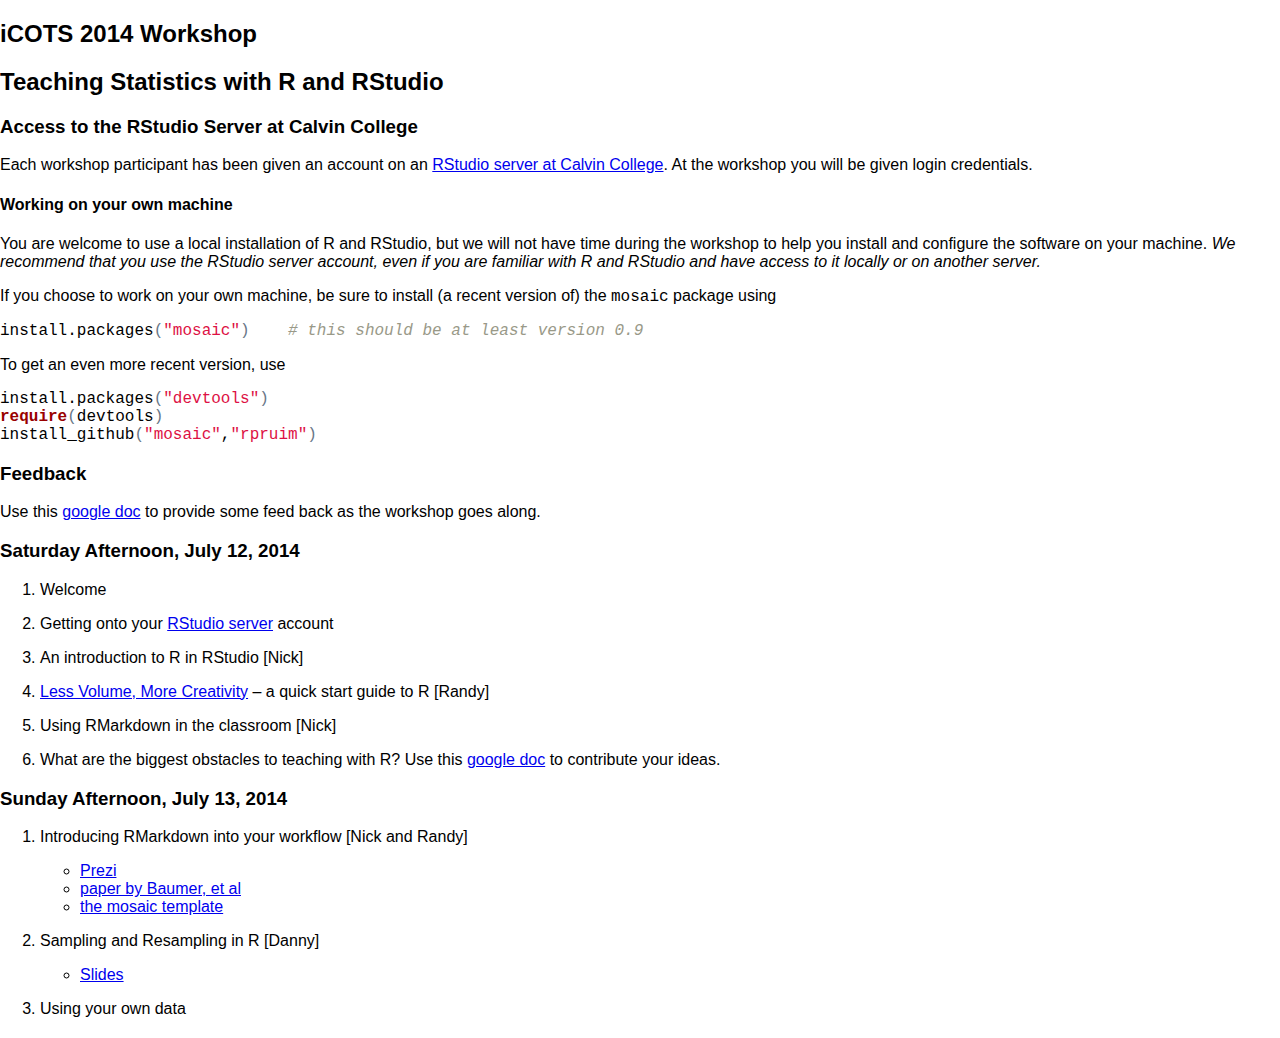
==== schedule.html @ 0aa5a0cc "spell file name correctly in link" ====
<!DOCTYPE html>
<html>
<head>
<meta http-equiv="Content-Type" content="text/html; charset=utf-8"/>

<title>iCOTS 2014 Workshop</title>

<!-- Styles for R syntax highlighter -->
<style type="text/css">
   pre .operator,
   pre .paren {
     color: rgb(104, 118, 135)
   }

   pre .literal {
     color: #990073
   }

   pre .number {
     color: #099;
   }

   pre .comment {
     color: #998;
     font-style: italic
   }

   pre .keyword {
     color: #900;
     font-weight: bold
   }

   pre .identifier {
     color: rgb(0, 0, 0);
   }

   pre .string {
     color: #d14;
   }
</style>

<!-- R syntax highlighter -->
<script type="text/javascript">
var hljs=new function(){function m(p){return p.replace(/&/gm,"&amp;").replace(/</gm,"&lt;")}function f(r,q,p){return RegExp(q,"m"+(r.cI?"i":"")+(p?"g":""))}function b(r){for(var p=0;p<r.childNodes.length;p++){var q=r.childNodes[p];if(q.nodeName=="CODE"){return q}if(!(q.nodeType==3&&q.nodeValue.match(/\s+/))){break}}}function h(t,s){var p="";for(var r=0;r<t.childNodes.length;r++){if(t.childNodes[r].nodeType==3){var q=t.childNodes[r].nodeValue;if(s){q=q.replace(/\n/g,"")}p+=q}else{if(t.childNodes[r].nodeName=="BR"){p+="\n"}else{p+=h(t.childNodes[r])}}}if(/MSIE [678]/.test(navigator.userAgent)){p=p.replace(/\r/g,"\n")}return p}function a(s){var r=s.className.split(/\s+/);r=r.concat(s.parentNode.className.split(/\s+/));for(var q=0;q<r.length;q++){var p=r[q].replace(/^language-/,"");if(e[p]){return p}}}function c(q){var p=[];(function(s,t){for(var r=0;r<s.childNodes.length;r++){if(s.childNodes[r].nodeType==3){t+=s.childNodes[r].nodeValue.length}else{if(s.childNodes[r].nodeName=="BR"){t+=1}else{if(s.childNodes[r].nodeType==1){p.push({event:"start",offset:t,node:s.childNodes[r]});t=arguments.callee(s.childNodes[r],t);p.push({event:"stop",offset:t,node:s.childNodes[r]})}}}}return t})(q,0);return p}function k(y,w,x){var q=0;var z="";var s=[];function u(){if(y.length&&w.length){if(y[0].offset!=w[0].offset){return(y[0].offset<w[0].offset)?y:w}else{return w[0].event=="start"?y:w}}else{return y.length?y:w}}function t(D){var A="<"+D.nodeName.toLowerCase();for(var B=0;B<D.attributes.length;B++){var C=D.attributes[B];A+=" "+C.nodeName.toLowerCase();if(C.value!==undefined&&C.value!==false&&C.value!==null){A+='="'+m(C.value)+'"'}}return A+">"}while(y.length||w.length){var v=u().splice(0,1)[0];z+=m(x.substr(q,v.offset-q));q=v.offset;if(v.event=="start"){z+=t(v.node);s.push(v.node)}else{if(v.event=="stop"){var p,r=s.length;do{r--;p=s[r];z+=("</"+p.nodeName.toLowerCase()+">")}while(p!=v.node);s.splice(r,1);while(r<s.length){z+=t(s[r]);r++}}}}return z+m(x.substr(q))}function j(){function q(x,y,v){if(x.compiled){return}var u;var s=[];if(x.k){x.lR=f(y,x.l||hljs.IR,true);for(var w in x.k){if(!x.k.hasOwnProperty(w)){continue}if(x.k[w] instanceof Object){u=x.k[w]}else{u=x.k;w="keyword"}for(var r in u){if(!u.hasOwnProperty(r)){continue}x.k[r]=[w,u[r]];s.push(r)}}}if(!v){if(x.bWK){x.b="\\b("+s.join("|")+")\\s"}x.bR=f(y,x.b?x.b:"\\B|\\b");if(!x.e&&!x.eW){x.e="\\B|\\b"}if(x.e){x.eR=f(y,x.e)}}if(x.i){x.iR=f(y,x.i)}if(x.r===undefined){x.r=1}if(!x.c){x.c=[]}x.compiled=true;for(var t=0;t<x.c.length;t++){if(x.c[t]=="self"){x.c[t]=x}q(x.c[t],y,false)}if(x.starts){q(x.starts,y,false)}}for(var p in e){if(!e.hasOwnProperty(p)){continue}q(e[p].dM,e[p],true)}}function d(B,C){if(!j.called){j();j.called=true}function q(r,M){for(var L=0;L<M.c.length;L++){if((M.c[L].bR.exec(r)||[null])[0]==r){return M.c[L]}}}function v(L,r){if(D[L].e&&D[L].eR.test(r)){return 1}if(D[L].eW){var M=v(L-1,r);return M?M+1:0}return 0}function w(r,L){return L.i&&L.iR.test(r)}function K(N,O){var M=[];for(var L=0;L<N.c.length;L++){M.push(N.c[L].b)}var r=D.length-1;do{if(D[r].e){M.push(D[r].e)}r--}while(D[r+1].eW);if(N.i){M.push(N.i)}return f(O,M.join("|"),true)}function p(M,L){var N=D[D.length-1];if(!N.t){N.t=K(N,E)}N.t.lastIndex=L;var r=N.t.exec(M);return r?[M.substr(L,r.index-L),r[0],false]:[M.substr(L),"",true]}function z(N,r){var L=E.cI?r[0].toLowerCase():r[0];var M=N.k[L];if(M&&M instanceof Array){return M}return false}function F(L,P){L=m(L);if(!P.k){return L}var r="";var O=0;P.lR.lastIndex=0;var M=P.lR.exec(L);while(M){r+=L.substr(O,M.index-O);var N=z(P,M);if(N){x+=N[1];r+='<span class="'+N[0]+'">'+M[0]+"</span>"}else{r+=M[0]}O=P.lR.lastIndex;M=P.lR.exec(L)}return r+L.substr(O,L.length-O)}function J(L,M){if(M.sL&&e[M.sL]){var r=d(M.sL,L);x+=r.keyword_count;return r.value}else{return F(L,M)}}function I(M,r){var L=M.cN?'<span class="'+M.cN+'">':"";if(M.rB){y+=L;M.buffer=""}else{if(M.eB){y+=m(r)+L;M.buffer=""}else{y+=L;M.buffer=r}}D.push(M);A+=M.r}function G(N,M,Q){var R=D[D.length-1];if(Q){y+=J(R.buffer+N,R);return false}var P=q(M,R);if(P){y+=J(R.buffer+N,R);I(P,M);return P.rB}var L=v(D.length-1,M);if(L){var O=R.cN?"</span>":"";if(R.rE){y+=J(R.buffer+N,R)+O}else{if(R.eE){y+=J(R.buffer+N,R)+O+m(M)}else{y+=J(R.buffer+N+M,R)+O}}while(L>1){O=D[D.length-2].cN?"</span>":"";y+=O;L--;D.length--}var r=D[D.length-1];D.length--;D[D.length-1].buffer="";if(r.starts){I(r.starts,"")}return R.rE}if(w(M,R)){throw"Illegal"}}var E=e[B];var D=[E.dM];var A=0;var x=0;var y="";try{var s,u=0;E.dM.buffer="";do{s=p(C,u);var t=G(s[0],s[1],s[2]);u+=s[0].length;if(!t){u+=s[1].length}}while(!s[2]);if(D.length>1){throw"Illegal"}return{r:A,keyword_count:x,value:y}}catch(H){if(H=="Illegal"){return{r:0,keyword_count:0,value:m(C)}}else{throw H}}}function g(t){var p={keyword_count:0,r:0,value:m(t)};var r=p;for(var q in e){if(!e.hasOwnProperty(q)){continue}var s=d(q,t);s.language=q;if(s.keyword_count+s.r>r.keyword_count+r.r){r=s}if(s.keyword_count+s.r>p.keyword_count+p.r){r=p;p=s}}if(r.language){p.second_best=r}return p}function i(r,q,p){if(q){r=r.replace(/^((<[^>]+>|\t)+)/gm,function(t,w,v,u){return w.replace(/\t/g,q)})}if(p){r=r.replace(/\n/g,"<br>")}return r}function n(t,w,r){var x=h(t,r);var v=a(t);var y,s;if(v){y=d(v,x)}else{return}var q=c(t);if(q.length){s=document.createElement("pre");s.innerHTML=y.value;y.value=k(q,c(s),x)}y.value=i(y.value,w,r);var u=t.className;if(!u.match("(\\s|^)(language-)?"+v+"(\\s|$)")){u=u?(u+" "+v):v}if(/MSIE [678]/.test(navigator.userAgent)&&t.tagName=="CODE"&&t.parentNode.tagName=="PRE"){s=t.parentNode;var p=document.createElement("div");p.innerHTML="<pre><code>"+y.value+"</code></pre>";t=p.firstChild.firstChild;p.firstChild.cN=s.cN;s.parentNode.replaceChild(p.firstChild,s)}else{t.innerHTML=y.value}t.className=u;t.result={language:v,kw:y.keyword_count,re:y.r};if(y.second_best){t.second_best={language:y.second_best.language,kw:y.second_best.keyword_count,re:y.second_best.r}}}function o(){if(o.called){return}o.called=true;var r=document.getElementsByTagName("pre");for(var p=0;p<r.length;p++){var q=b(r[p]);if(q){n(q,hljs.tabReplace)}}}function l(){if(window.addEventListener){window.addEventListener("DOMContentLoaded",o,false);window.addEventListener("load",o,false)}else{if(window.attachEvent){window.attachEvent("onload",o)}else{window.onload=o}}}var e={};this.LANGUAGES=e;this.highlight=d;this.highlightAuto=g;this.fixMarkup=i;this.highlightBlock=n;this.initHighlighting=o;this.initHighlightingOnLoad=l;this.IR="[a-zA-Z][a-zA-Z0-9_]*";this.UIR="[a-zA-Z_][a-zA-Z0-9_]*";this.NR="\\b\\d+(\\.\\d+)?";this.CNR="\\b(0[xX][a-fA-F0-9]+|(\\d+(\\.\\d*)?|\\.\\d+)([eE][-+]?\\d+)?)";this.BNR="\\b(0b[01]+)";this.RSR="!|!=|!==|%|%=|&|&&|&=|\\*|\\*=|\\+|\\+=|,|\\.|-|-=|/|/=|:|;|<|<<|<<=|<=|=|==|===|>|>=|>>|>>=|>>>|>>>=|\\?|\\[|\\{|\\(|\\^|\\^=|\\||\\|=|\\|\\||~";this.ER="(?![\\s\\S])";this.BE={b:"\\\\.",r:0};this.ASM={cN:"string",b:"'",e:"'",i:"\\n",c:[this.BE],r:0};this.QSM={cN:"string",b:'"',e:'"',i:"\\n",c:[this.BE],r:0};this.CLCM={cN:"comment",b:"//",e:"$"};this.CBLCLM={cN:"comment",b:"/\\*",e:"\\*/"};this.HCM={cN:"comment",b:"#",e:"$"};this.NM={cN:"number",b:this.NR,r:0};this.CNM={cN:"number",b:this.CNR,r:0};this.BNM={cN:"number",b:this.BNR,r:0};this.inherit=function(r,s){var p={};for(var q in r){p[q]=r[q]}if(s){for(var q in s){p[q]=s[q]}}return p}}();hljs.LANGUAGES.cpp=function(){var a={keyword:{"false":1,"int":1,"float":1,"while":1,"private":1,"char":1,"catch":1,"export":1,virtual:1,operator:2,sizeof:2,dynamic_cast:2,typedef:2,const_cast:2,"const":1,struct:1,"for":1,static_cast:2,union:1,namespace:1,unsigned:1,"long":1,"throw":1,"volatile":2,"static":1,"protected":1,bool:1,template:1,mutable:1,"if":1,"public":1,friend:2,"do":1,"return":1,"goto":1,auto:1,"void":2,"enum":1,"else":1,"break":1,"new":1,extern:1,using:1,"true":1,"class":1,asm:1,"case":1,typeid:1,"short":1,reinterpret_cast:2,"default":1,"double":1,register:1,explicit:1,signed:1,typename:1,"try":1,"this":1,"switch":1,"continue":1,wchar_t:1,inline:1,"delete":1,alignof:1,char16_t:1,char32_t:1,constexpr:1,decltype:1,noexcept:1,nullptr:1,static_assert:1,thread_local:1,restrict:1,_Bool:1,complex:1},built_in:{std:1,string:1,cin:1,cout:1,cerr:1,clog:1,stringstream:1,istringstream:1,ostringstream:1,auto_ptr:1,deque:1,list:1,queue:1,stack:1,vector:1,map:1,set:1,bitset:1,multiset:1,multimap:1,unordered_set:1,unordered_map:1,unordered_multiset:1,unordered_multimap:1,array:1,shared_ptr:1}};return{dM:{k:a,i:"</",c:[hljs.CLCM,hljs.CBLCLM,hljs.QSM,{cN:"string",b:"'\\\\?.",e:"'",i:"."},{cN:"number",b:"\\b(\\d+(\\.\\d*)?|\\.\\d+)(u|U|l|L|ul|UL|f|F)"},hljs.CNM,{cN:"preprocessor",b:"#",e:"$"},{cN:"stl_container",b:"\\b(deque|list|queue|stack|vector|map|set|bitset|multiset|multimap|unordered_map|unordered_set|unordered_multiset|unordered_multimap|array)\\s*<",e:">",k:a,r:10,c:["self"]}]}}}();hljs.LANGUAGES.r={dM:{c:[hljs.HCM,{cN:"number",b:"\\b0[xX][0-9a-fA-F]+[Li]?\\b",e:hljs.IMMEDIATE_RE,r:0},{cN:"number",b:"\\b\\d+(?:[eE][+\\-]?\\d*)?L\\b",e:hljs.IMMEDIATE_RE,r:0},{cN:"number",b:"\\b\\d+\\.(?!\\d)(?:i\\b)?",e:hljs.IMMEDIATE_RE,r:1},{cN:"number",b:"\\b\\d+(?:\\.\\d*)?(?:[eE][+\\-]?\\d*)?i?\\b",e:hljs.IMMEDIATE_RE,r:0},{cN:"number",b:"\\.\\d+(?:[eE][+\\-]?\\d*)?i?\\b",e:hljs.IMMEDIATE_RE,r:1},{cN:"keyword",b:"(?:tryCatch|library|setGeneric|setGroupGeneric)\\b",e:hljs.IMMEDIATE_RE,r:10},{cN:"keyword",b:"\\.\\.\\.",e:hljs.IMMEDIATE_RE,r:10},{cN:"keyword",b:"\\.\\.\\d+(?![\\w.])",e:hljs.IMMEDIATE_RE,r:10},{cN:"keyword",b:"\\b(?:function)",e:hljs.IMMEDIATE_RE,r:2},{cN:"keyword",b:"(?:if|in|break|next|repeat|else|for|return|switch|while|try|stop|warning|require|attach|detach|source|setMethod|setClass)\\b",e:hljs.IMMEDIATE_RE,r:1},{cN:"literal",b:"(?:NA|NA_integer_|NA_real_|NA_character_|NA_complex_)\\b",e:hljs.IMMEDIATE_RE,r:10},{cN:"literal",b:"(?:NULL|TRUE|FALSE|T|F|Inf|NaN)\\b",e:hljs.IMMEDIATE_RE,r:1},{cN:"identifier",b:"[a-zA-Z.][a-zA-Z0-9._]*\\b",e:hljs.IMMEDIATE_RE,r:0},{cN:"operator",b:"<\\-(?!\\s*\\d)",e:hljs.IMMEDIATE_RE,r:2},{cN:"operator",b:"\\->|<\\-",e:hljs.IMMEDIATE_RE,r:1},{cN:"operator",b:"%%|~",e:hljs.IMMEDIATE_RE},{cN:"operator",b:">=|<=|==|!=|\\|\\||&&|=|\\+|\\-|\\*|/|\\^|>|<|!|&|\\||\\$|:",e:hljs.IMMEDIATE_RE,r:0},{cN:"operator",b:"%",e:"%",i:"\\n",r:1},{cN:"identifier",b:"`",e:"`",r:0},{cN:"string",b:'"',e:'"',c:[hljs.BE],r:0},{cN:"string",b:"'",e:"'",c:[hljs.BE],r:0},{cN:"paren",b:"[[({\\])}]",e:hljs.IMMEDIATE_RE,r:0}]}};
hljs.initHighlightingOnLoad();
</script>

<!-- MathJax scripts -->
<script type="text/javascript" src="https://c328740.ssl.cf1.rackcdn.com/mathjax/latest/MathJax.js?config=TeX-AMS-MML_HTMLorMML">
</script>


<style type="text/css">
/* normalize.css 2012-02-07T12:37 UTC - http://github.com/necolas/normalize.css */
/* =============================================================================
   HTML5 display definitions
   ========================================================================== */
/*
 * Corrects block display not defined in IE6/7/8/9 & FF3
 */
article,
aside,
details,
figcaption,
figure,
footer,
header,
hgroup,
nav,
section,
summary {
  display: block;
}

/*
 * Corrects inline-block display not defined in IE6/7/8/9 & FF3
 */
audio,
canvas,
video {
  display: inline-block;
  *display: inline;
  *zoom: 1;
}

/*
 * Prevents modern browsers from displaying 'audio' without controls
 */
audio:not([controls]) {
  display: none;
}

/*
 * Addresses styling for 'hidden' attribute not present in IE7/8/9, FF3, S4
 * Known issue: no IE6 support
 */
[hidden] {
  display: none;
}

/* =============================================================================
   Base
   ========================================================================== */
/*
 * 1. Corrects text resizing oddly in IE6/7 when body font-size is set using em units
 *    http://clagnut.com/blog/348/#c790
 * 2. Prevents iOS text size adjust after orientation change, without disabling user zoom
 *    www.456bereastreet.com/archive/201012/controlling_text_size_in_safari_for_ios_without_disabling_user_zoom/
 */
html {
  font-size: 100%;
  /* 1 */
  -webkit-text-size-adjust: 100%;
  /* 2 */
  -ms-text-size-adjust: 100%;
  /* 2 */
}

/*
 * Addresses font-family inconsistency between 'textarea' and other form elements.
 */
html,
button,
input,
select,
textarea {
  font-family: sans-serif;
}

/*
 * Addresses margins handled incorrectly in IE6/7
 */
body {
  margin: 0;
}

/* =============================================================================
   Links
   ========================================================================== */
/*
 * Addresses outline displayed oddly in Chrome
 */
a:focus {
  outline: thin dotted;
}

/*
 * Improves readability when focused and also mouse hovered in all browsers
 * people.opera.com/patrickl/experiments/keyboard/test
 */
a:hover,
a:active {
  outline: 0;
}

/* =============================================================================
   Typography
   ========================================================================== */
/*
 * Addresses font sizes and margins set differently in IE6/7
 * Addresses font sizes within 'section' and 'article' in FF4+, Chrome, S5
 */
h1 {
  font-size: 2em;
  margin: 0.67em 0;
}

h2 {
  font-size: 1.5em;
  margin: 0.83em 0;
}

h3 {
  font-size: 1.17em;
  margin: 1em 0;
}

h4 {
  font-size: 1em;
  margin: 1.33em 0;
}

h5 {
  font-size: 0.83em;
  margin: 1.67em 0;
}

h6 {
  font-size: 0.75em;
  margin: 2.33em 0;
}

/*
 * Addresses styling not present in IE7/8/9, S5, Chrome
 */
abbr[title] {
  border-bottom: 1px dotted;
}

/*
 * Addresses style set to 'bolder' in FF3+, S4/5, Chrome
*/
b,
strong {
  font-weight: bold;
}

blockquote {
  margin: 1em 40px;
}

/*
 * Addresses styling not present in S5, Chrome
 */
dfn {
  font-style: italic;
}

/*
 * Addresses styling not present in IE6/7/8/9
 */
mark {
  background: #ff0;
  color: #000;
}

/*
 * Addresses margins set differently in IE6/7
 */
p,
pre {
  margin: 1em 0;
}

/*
 * Corrects font family set oddly in IE6, S4/5, Chrome
 * en.wikipedia.org/wiki/User:Davidgothberg/Test59
 */
pre,
code,
kbd,
samp {
  font-family: monospace, serif;
  _font-family: 'courier new', monospace;
  font-size: 1em;
}

/*
 * 1. Addresses CSS quotes not supported in IE6/7
 * 2. Addresses quote property not supported in S4
 */
/* 1 */
q {
  quotes: none;
}

/* 2 */
q:before,
q:after {
  content: '';
  content: none;
}

small {
  font-size: 75%;
}

/*
 * Prevents sub and sup affecting line-height in all browsers
 * gist.github.com/413930
 */
sub,
sup {
  font-size: 75%;
  line-height: 0;
  position: relative;
  vertical-align: baseline;
}

sup {
  top: -0.5em;
}

sub {
  bottom: -0.25em;
}

/* =============================================================================
   Lists
   ========================================================================== */
/*
 * Addresses margins set differently in IE6/7
 */
dl,
menu,
ol,
ul {
  margin: 1em 0;
}

dd {
  margin: 0 0 0 40px;
}

/*
 * Addresses paddings set differently in IE6/7
 */
menu,
ol,
ul {
  padding: 0 0 0 40px;
}

/*
 * Corrects list images handled incorrectly in IE7
 */
nav ul,
nav ol {
  list-style: none;
  list-style-image: none;
}

/* =============================================================================
   Embedded content
   ========================================================================== */
/*
 * 1. Removes border when inside 'a' element in IE6/7/8/9, FF3
 * 2. Improves image quality when scaled in IE7
 *    code.flickr.com/blog/2008/11/12/on-ui-quality-the-little-things-client-side-image-resizing/
 */
img {
  border: 0;
  /* 1 */
  -ms-interpolation-mode: bicubic;
  /* 2 */
}

/*
 * Corrects overflow displayed oddly in IE9
 */
svg:not(:root) {
  overflow: hidden;
}

/* =============================================================================
   Figures
   ========================================================================== */
/*
 * Addresses margin not present in IE6/7/8/9, S5, O11
 */
figure {
  margin: 0;
}

/* =============================================================================
   Forms
   ========================================================================== */
/*
 * Corrects margin displayed oddly in IE6/7
 */
form {
  margin: 0;
}

/*
 * Define consistent border, margin, and padding
 */
fieldset {
  border: 1px solid #c0c0c0;
  margin: 0 2px;
  padding: 0.35em 0.625em 0.75em;
}

/*
 * 1. Corrects color not being inherited in IE6/7/8/9
 * 2. Corrects text not wrapping in FF3 
 * 3. Corrects alignment displayed oddly in IE6/7
 */
legend {
  border: 0;
  /* 1 */
  padding: 0;
  white-space: normal;
  /* 2 */
  *margin-left: -7px;
  /* 3 */
}

/*
 * 1. Corrects font size not being inherited in all browsers
 * 2. Addresses margins set differently in IE6/7, FF3+, S5, Chrome
 * 3. Improves appearance and consistency in all browsers
 */
button,
input,
select,
textarea {
  font-size: 100%;
  /* 1 */
  margin: 0;
  /* 2 */
  vertical-align: baseline;
  /* 3 */
  *vertical-align: middle;
  /* 3 */
}

/*
 * Addresses FF3/4 setting line-height on 'input' using !important in the UA stylesheet
 */
button,
input {
  line-height: normal;
  /* 1 */
}

/*
 * 1. Improves usability and consistency of cursor style between image-type 'input' and others
 * 2. Corrects inability to style clickable 'input' types in iOS
 * 3. Removes inner spacing in IE7 without affecting normal text inputs
 *    Known issue: inner spacing remains in IE6
 */
button,
input[type="button"],
input[type="reset"],
input[type="submit"] {
  cursor: pointer;
  /* 1 */
  -webkit-appearance: button;
  /* 2 */
  *overflow: visible;
  /* 3 */
}

/*
 * Re-set default cursor for disabled elements
 */
button[disabled],
input[disabled] {
  cursor: default;
}

/*
 * 1. Addresses box sizing set to content-box in IE8/9
 * 2. Removes excess padding in IE8/9
 * 3. Removes excess padding in IE7
      Known issue: excess padding remains in IE6
 */
input[type="checkbox"],
input[type="radio"] {
  box-sizing: border-box;
  /* 1 */
  padding: 0;
  /* 2 */
  *height: 13px;
  /* 3 */
  *width: 13px;
  /* 3 */
}

/*
 * 1. Addresses appearance set to searchfield in S5, Chrome
 * 2. Addresses box-sizing set to border-box in S5, Chrome (include -moz to future-proof)
 */
input[type="search"] {
  -webkit-appearance: textfield;
  /* 1 */
  -moz-box-sizing: content-box;
  -webkit-box-sizing: content-box;
  /* 2 */
  box-sizing: content-box;
}

/*
 * Removes inner padding and search cancel button in S5, Chrome on OS X
 */
input[type="search"]::-webkit-search-decoration,
input[type="search"]::-webkit-search-cancel-button {
  -webkit-appearance: none;
}

/*
 * Removes inner padding and border in FF3+
 * www.sitepen.com/blog/2008/05/14/the-devils-in-the-details-fixing-dojos-toolbar-buttons/
 */
button::-moz-focus-inner,
input::-moz-focus-inner {
  border: 0;
  padding: 0;
}

/*
 * 1. Removes default vertical scrollbar in IE6/7/8/9
 * 2. Improves readability and alignment in all browsers
 */
textarea {
  overflow: auto;
  /* 1 */
  vertical-align: top;
  /* 2 */
}

/* =============================================================================
   Tables
   ========================================================================== */
/*
 * Remove most spacing between table cells
 */
table {
  border-collapse: collapse;
  border-spacing: 0;
}
</style>



</head>

<body>
<h2>iCOTS 2014 Workshop</h2>

<h2>Teaching Statistics with R and RStudio</h2>

<h3>Access to the RStudio Server at Calvin College</h3>

<p>Each workshop participant has been given an account on an <a href="http://acc.calvin.edu:8787">RStudio server at Calvin College</a>.  At the workshop you will be given login credentials.</p>

<h4>Working on your own machine</h4>

<p>You are welcome to use a local installation of R and RStudio, but we will not have time during the workshop to help you install and configure the software on your machine. <em>We recommend that you use the RStudio server account,  even if you are familiar with R and RStudio and have access to it locally or on another server.</em></p>

<p>If you choose to work on your own machine, be sure to install (a recent version of) the <code>mosaic</code> package using</p>

<pre><code class="r">install.packages(&quot;mosaic&quot;)    # this should be at least version 0.9
</code></pre>

<p>To get an even more recent version, use</p>

<pre><code class="r">install.packages(&quot;devtools&quot;)
require(devtools)
install_github(&quot;mosaic&quot;,&quot;rpruim&quot;)
</code></pre>

<h3>Feedback</h3>

<p>Use this  <a href="https://docs.google.com/document/d/1Q5a2lk9wNgUex5H60RXFgg4GjdQ9KGuJfpmnqPZHeXg/edit?usp=sharing">google doc</a> to provide some feed back as the workshop goes along.</p>

<h3>Saturday Afternoon, July 12, 2014</h3>

<ol>
<li><p>Welcome</p></li>
<li><p>Getting onto your <a href="http://acc.calvin.edu:8787">RStudio server</a> account</p></li>
<li><p>An introduction to R in RStudio [Nick]</p></li>
<li><p><a href="Slides/LessVolume.html">Less Volume, More Creativity</a> &ndash; a quick start guide
to R [Randy]</p></li>
<li><p>Using RMarkdown in the classroom [Nick]</p></li>
<li><p>What are the biggest obstacles to teaching with R?   Use this <a href="https://docs.google.com/document/d/1Q5a2lk9wNgUex5H60RXFgg4GjdQ9KGuJfpmnqPZHeXg/edit?usp=sharing">google doc</a> to contribute your ideas.</p></li>
</ol>

<h3>Sunday Afternoon, July 13, 2014</h3>

<ol>
<li><p>Introducing RMarkdown into your workflow [Nick and Randy]</p>

<ul>
<li><a href="http://prezi.com/e7wtfnacj9ub/">Prezi</a></li>
<li><a href="http://escholarship.org/uc/item/90b2f5xh">paper by Baumer, et al</a></li>
<li><a href="Resources/MarkdownTemplate.Rmd">the mosaic template</a></li>
</ul></li>
<li><p>Sampling and Resampling in R [Danny]</p>

<ul>
<li><a href="Slides/SamplingResampling.html">Slides</a></li>
</ul></li>
<li><p>Using your own data </p></li>
</ol>

</body>

</html>
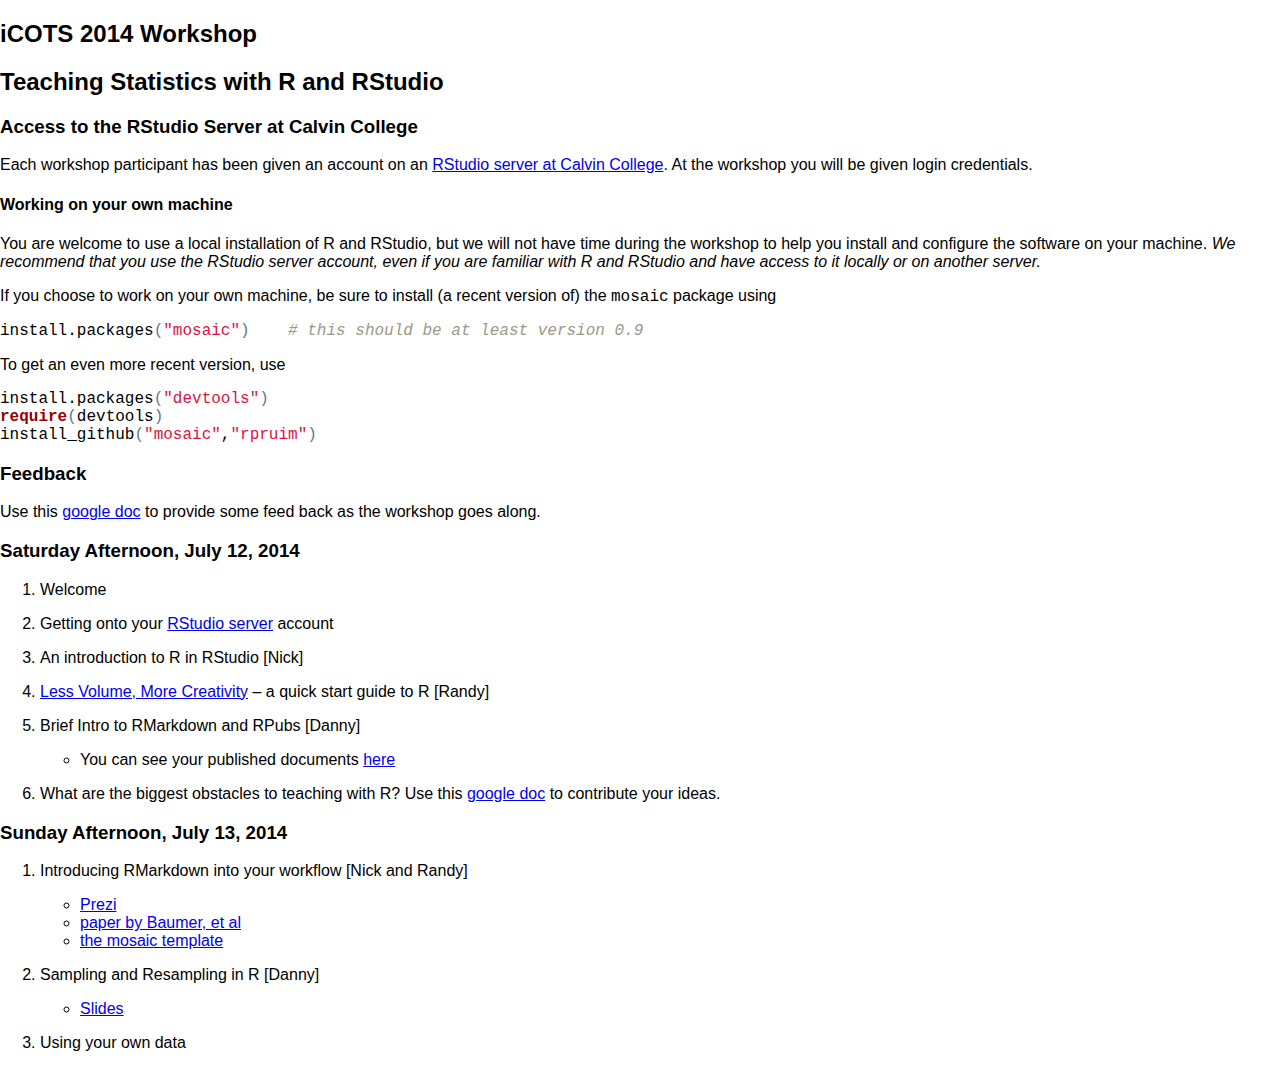
==== commit f0f729e9: "add link to RPubs" ====
--- a/schedule.html
+++ b/schedule.html
@@ -553,7 +553,11 @@
 <li><p>An introduction to R in RStudio [Nick]</p></li>
 <li><p><a href="Slides/LessVolume.html">Less Volume, More Creativity</a> &ndash; a quick start guide
 to R [Randy]</p></li>
-<li><p>Using RMarkdown in the classroom [Nick]</p></li>
+<li><p>Brief Intro to RMarkdown and RPubs [Danny]</p>
+
+<ul>
+<li>You can see your published documents <a href="https://rpubs.com/ICOTS-MOSAIC">here</a></li>
+</ul></li>
 <li><p>What are the biggest obstacles to teaching with R?   Use this <a href="https://docs.google.com/document/d/1Q5a2lk9wNgUex5H60RXFgg4GjdQ9KGuJfpmnqPZHeXg/edit?usp=sharing">google doc</a> to contribute your ideas.</p></li>
 </ol>
 
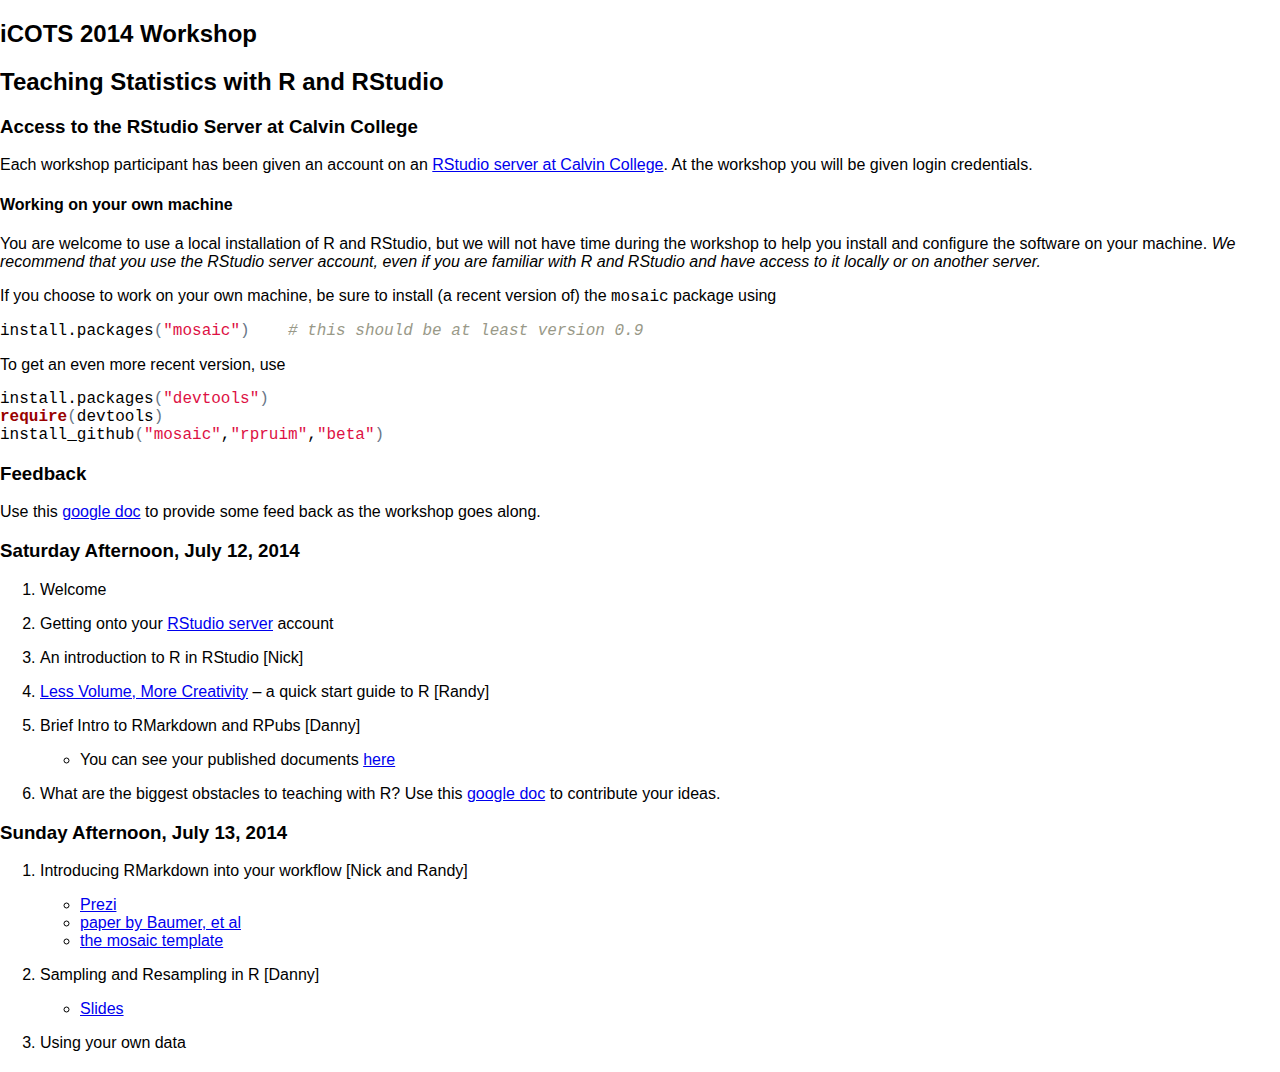
==== commit da660a20: "add beta to github install instruction" ====
--- a/schedule.html
+++ b/schedule.html
@@ -538,7 +538,7 @@
 
 <pre><code class="r">install.packages(&quot;devtools&quot;)
 require(devtools)
-install_github(&quot;mosaic&quot;,&quot;rpruim&quot;)
+install_github(&quot;mosaic&quot;,&quot;rpruim&quot;,&quot;beta&quot;)
 </code></pre>
 
 <h3>Feedback</h3>
@@ -569,7 +569,7 @@
 <ul>
 <li><a href="http://prezi.com/e7wtfnacj9ub/">Prezi</a></li>
 <li><a href="http://escholarship.org/uc/item/90b2f5xh">paper by Baumer, et al</a></li>
-<li><a href="Resources/MarkdownTemplate.Rmd">the mosaic template</a></li>
+<li><a href="Resources/MarkdownTemplate-Rmd.html">the mosaic template</a></li>
 </ul></li>
 <li><p>Sampling and Resampling in R [Danny]</p>
 
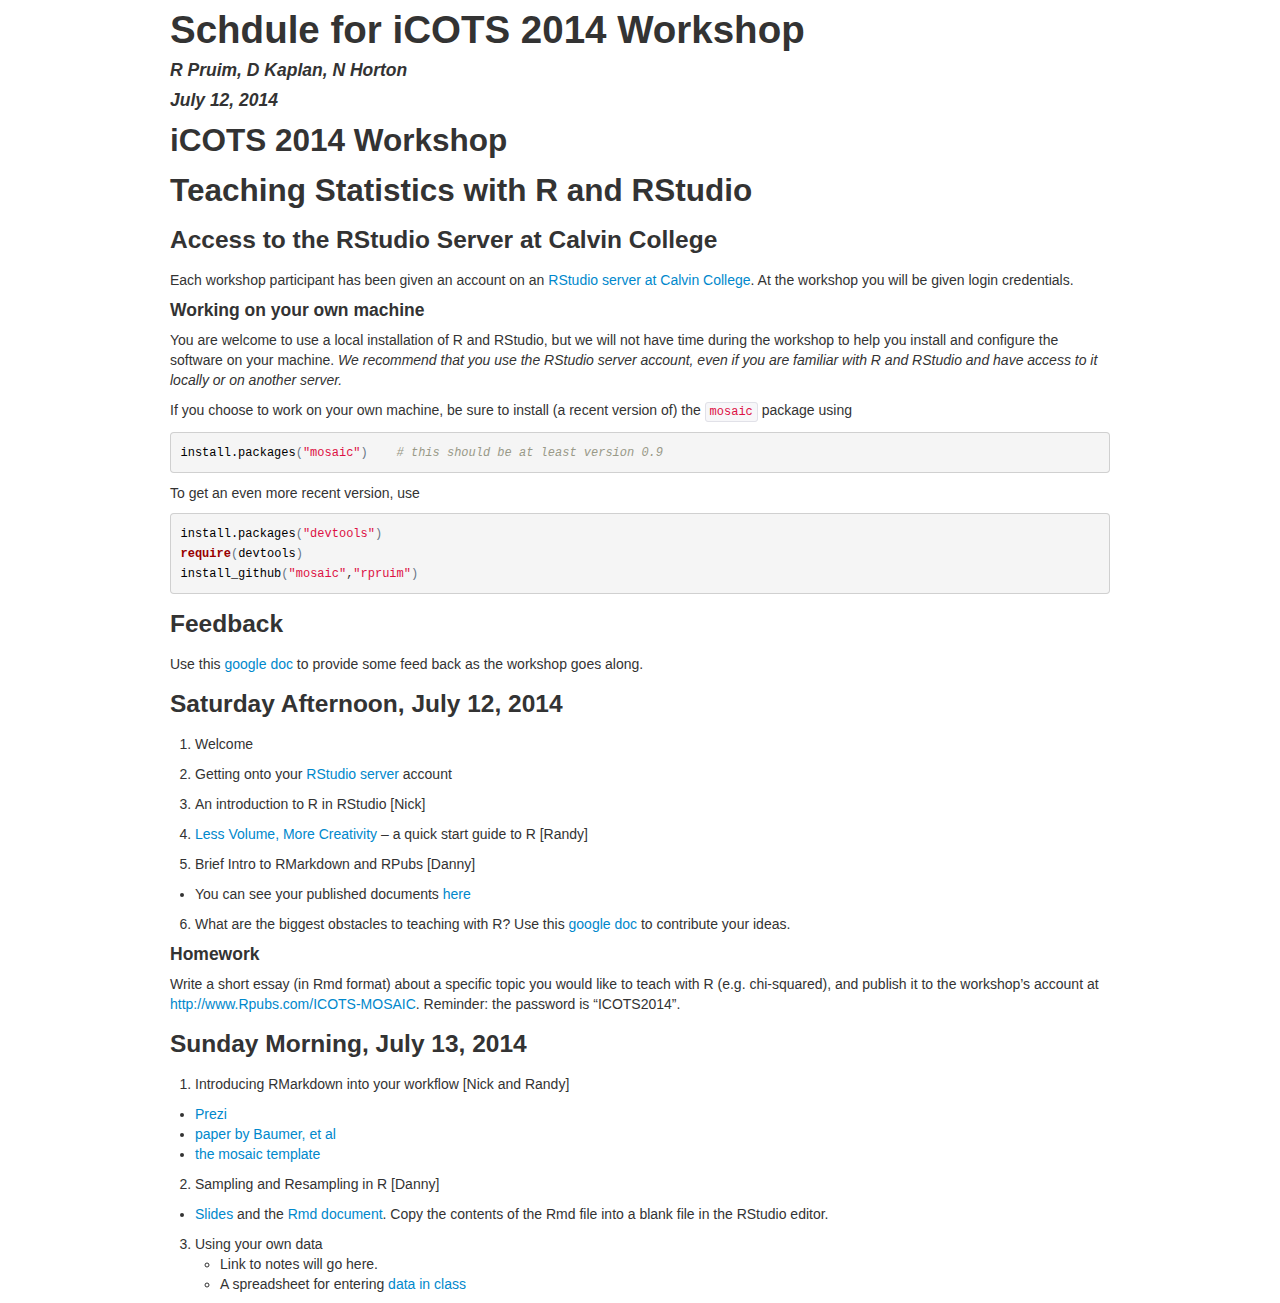
==== commit 12309ac0: "Links added to schedule" ====
--- a/schedule.html
+++ b/schedule.html
@@ -1,584 +1,155 @@
 <!DOCTYPE html>
-<html>
+
+<html xmlns="http://www.w3.org/1999/xhtml">
+
 <head>
-<meta http-equiv="Content-Type" content="text/html; charset=utf-8"/>
 
-<title>iCOTS 2014 Workshop</title>
+<meta charset="utf-8">
+<meta http-equiv="Content-Type" content="text/html; charset=utf-8" />
+<meta http-equiv="Content-Style-Type" content="text/css" />
+<meta name="generator" content="pandoc" />
 
-<!-- Styles for R syntax highlighter -->
+<meta name="author" content="R Pruim, D Kaplan, N Horton" />
+
+<meta name="date" content="2014-07-12" />
+
+<title>Schdule for iCOTS 2014 Workshop</title>
+
+<script src="data:application/x-javascript,%2F%2A%21%20jQuery%20v1%2E11%2E0%20%7C%20%28c%29%202005%2C%202014%20jQuery%20Foundation%2C%20Inc%2E%20%7C%20jquery%2Eorg%2Flicense%20%2A%2F%0A%21function%28a%2Cb%29%7B%22object%22%3D%3Dtypeof%20module%26%26%22object%22%3D%3Dtypeof%20module%2Eexports%3Fmodule%2Eexports%3Da%2Edocument%3Fb%28a%2C%210%29%3Afunction%28a%29%7Bif%28%21a%2Edocument%29throw%20new%20Error%28%22jQuery%20requires%20a%20window%20with%20a%20document%22%29%3Breturn%20b%28a%29%7D%3Ab%28a%29%7D%28%22undefined%22%21%3Dtypeof%20window%3Fwindow%3Athis%2Cfunction%28a%2Cb%29%7Bvar%20c%3D%5B%5D%2Cd%3Dc%2Eslice%2Ce%3Dc%2Econcat%2Cf%3Dc%2Epush%2Cg%3Dc%2EindexOf%2Ch%3D%7B%7D%2Ci%3Dh%2EtoString%2Cj%3Dh%2EhasOwnProperty%2Ck%3D%22%22%2Etrim%2Cl%3D%7B%7D%2Cm%3D%221%2E11%2E0%22%2Cn%3Dfunction%28a%2Cb%29%7Breturn%20new%20n%2Efn%2Einit%28a%2Cb%29%7D%2Co%3D%2F%5E%5B%5Cs%5CuFEFF%5CxA0%5D%2B%7C%5B%5Cs%5CuFEFF%5CxA0%5D%2B%24%2Fg%2Cp%3D%2F%5E%2Dms%2D%2F%2Cq%3D%2F%2D%28%5B%5Cda%2Dz%5D%29%2Fgi%2Cr%3Dfunction%28a%2Cb%29%7Breturn%20b%2EtoUpperCase%28%29%7D%3Bn%2Efn%3Dn%2Eprototype%3D%7Bjquery%3Am%2Cconstructor%3An%2Cselector%3A%22%22%2Clength%3A0%2CtoArray%3Afunction%28%29%7Breturn%20d%2Ecall%28this%29%7D%2Cget%3Afunction%28a%29%7Breturn%20null%21%3Da%3F0%3Ea%3Fthis%5Ba%2Bthis%2Elength%5D%3Athis%5Ba%5D%3Ad%2Ecall%28this%29%7D%2CpushStack%3Afunction%28a%29%7Bvar%20b%3Dn%2Emerge%28this%2Econstructor%28%29%2Ca%29%3Breturn%20b%2EprevObject%3Dthis%2Cb%2Econtext%3Dthis%2Econtext%2Cb%7D%2Ceach%3Afunction%28a%2Cb%29%7Breturn%20n%2Eeach%28this%2Ca%2Cb%29%7D%2Cmap%3Afunction%28a%29%7Breturn%20this%2EpushStack%28n%2Emap%28this%2Cfunction%28b%2Cc%29%7Breturn%20a%2Ecall%28b%2Cc%2Cb%29%7D%29%29%7D%2Cslice%3Afunction%28%29%7Breturn%20this%2EpushStack%28d%2Eapply%28this%2Carguments%29%29%7D%2Cfirst%3Afunction%28%29%7Breturn%20this%2Eeq%280%29%7D%2Clast%3Afunction%28%29%7Breturn%20this%2Eeq%28%2D1%29%7D%2Ceq%3Afunction%28a%29%7Bvar%20b%3Dthis%2Elength%2Cc%3D%2Ba%2B%280%3Ea%3Fb%3A0%29%3Breturn%20this%2EpushStack%28c%3E%3D0%26%26b%3Ec%3F%5Bthis%5Bc%5D%5D%3A%5B%5D%29%7D%2Cend%3Afunction%28%29%7Breturn%20this%2EprevObject%7C%7Cthis%2Econstructor%28null%29%7D%2Cpush%3Af%2Csort%3Ac%2Esort%2Csplice%3Ac%2Esplice%7D%2Cn%2Eextend%3Dn%2Efn%2Eextend%3Dfunction%28%29%7Bvar%20a%2Cb%2Cc%2Cd%2Ce%2Cf%2Cg%3Darguments%5B0%5D%7C%7C%7B%7D%2Ch%3D1%2Ci%3Darguments%2Elength%2Cj%3D%211%3Bfor%28%22boolean%22%3D%3Dtypeof%20g%26%26%28j%3Dg%2Cg%3Darguments%5Bh%5D%7C%7C%7B%7D%2Ch%2B%2B%29%2C%22object%22%3D%3Dtypeof%20g%7C%7Cn%2EisFunction%28g%29%7C%7C%28g%3D%7B%7D%29%2Ch%3D%3D%3Di%26%26%28g%3Dthis%2Ch%2D%2D%29%3Bi%3Eh%3Bh%2B%2B%29if%28null%21%3D%28e%3Darguments%5Bh%5D%29%29for%28d%20in%20e%29a%3Dg%5Bd%5D%2Cc%3De%5Bd%5D%2Cg%21%3D%3Dc%26%26%28j%26%26c%26%26%28n%2EisPlainObject%28c%29%7C%7C%28b%3Dn%2EisArray%28c%29%29%29%3F%28b%3F%28b%3D%211%2Cf%3Da%26%26n%2EisArray%28a%29%3Fa%3A%5B%5D%29%3Af%3Da%26%26n%2EisPlainObject%28a%29%3Fa%3A%7B%7D%2Cg%5Bd%5D%3Dn%2Eextend%28j%2Cf%2Cc%29%29%3Avoid%200%21%3D%3Dc%26%26%28g%5Bd%5D%3Dc%29%29%3Breturn%20g%7D%2Cn%2Eextend%28%7Bexpando%3A%22jQuery%22%2B%28m%2BMath%2Erandom%28%29%29%2Ereplace%28%2F%5CD%2Fg%2C%22%22%29%2CisReady%3A%210%2Cerror%3Afunction%28a%29%7Bthrow%20new%20Error%28a%29%7D%2Cnoop%3Afunction%28%29%7B%7D%2CisFunction%3Afunction%28a%29%7Breturn%22function%22%3D%3D%3Dn%2Etype%28a%29%7D%2CisArray%3AArray%2EisArray%7C%7Cfunction%28a%29%7Breturn%22array%22%3D%3D%3Dn%2Etype%28a%29%7D%2CisWindow%3Afunction%28a%29%7Breturn%20null%21%3Da%26%26a%3D%3Da%2Ewindow%7D%2CisNumeric%3Afunction%28a%29%7Breturn%20a%2DparseFloat%28a%29%3E%3D0%7D%2CisEmptyObject%3Afunction%28a%29%7Bvar%20b%3Bfor%28b%20in%20a%29return%211%3Breturn%210%7D%2CisPlainObject%3Afunction%28a%29%7Bvar%20b%3Bif%28%21a%7C%7C%22object%22%21%3D%3Dn%2Etype%28a%29%7C%7Ca%2EnodeType%7C%7Cn%2EisWindow%28a%29%29return%211%3Btry%7Bif%28a%2Econstructor%26%26%21j%2Ecall%28a%2C%22constructor%22%29%26%26%21j%2Ecall%28a%2Econstructor%2Eprototype%2C%22isPrototypeOf%22%29%29return%211%7Dcatch%28c%29%7Breturn%211%7Dif%28l%2EownLast%29for%28b%20in%20a%29return%20j%2Ecall%28a%2Cb%29%3Bfor%28b%20in%20a%29%3Breturn%20void%200%3D%3D%3Db%7C%7Cj%2Ecall%28a%2Cb%29%7D%2Ctype%3Afunction%28a%29%7Breturn%20null%3D%3Da%3Fa%2B%22%22%3A%22object%22%3D%3Dtypeof%20a%7C%7C%22function%22%3D%3Dtypeof%20a%3Fh%5Bi%2Ecall%28a%29%5D%7C%7C%22object%22%3Atypeof%20a%7D%2CglobalEval%3Afunction%28b%29%7Bb%26%26n%2Etrim%28b%29%26%26%28a%2EexecScript%7C%7Cfunction%28b%29%7Ba%2Eeval%2Ecall%28a%2Cb%29%7D%29%28b%29%7D%2CcamelCase%3Afunction%28a%29%7Breturn%20a%2Ereplace%28p%2C%22ms%2D%22%29%2Ereplace%28q%2Cr%29%7D%2CnodeName%3Afunction%28a%2Cb%29%7Breturn%20a%2EnodeName%26%26a%2EnodeName%2EtoLowerCase%28%29%3D%3D%3Db%2EtoLowerCase%28%29%7D%2Ceach%3Afunction%28a%2Cb%2Cc%29%7Bvar%20d%2Ce%3D0%2Cf%3Da%2Elength%2Cg%3Ds%28a%29%3Bif%28c%29%7Bif%28g%29%7Bfor%28%3Bf%3Ee%3Be%2B%2B%29if%28d%3Db%2Eapply%28a%5Be%5D%2Cc%29%2Cd%3D%3D%3D%211%29break%7Delse%20for%28e%20in%20a%29if%28d%3Db%2Eapply%28a%5Be%5D%2Cc%29%2Cd%3D%3D%3D%211%29break%7Delse%20if%28g%29%7Bfor%28%3Bf%3Ee%3Be%2B%2B%29if%28d%3Db%2Ecall%28a%5Be%5D%2Ce%2Ca%5Be%5D%29%2Cd%3D%3D%3D%211%29break%7Delse%20for%28e%20in%20a%29if%28d%3Db%2Ecall%28a%5Be%5D%2Ce%2Ca%5Be%5D%29%2Cd%3D%3D%3D%211%29break%3Breturn%20a%7D%2Ctrim%3Ak%26%26%21k%2Ecall%28%22%5Cufeff%5Cxa0%22%29%3Ffunction%28a%29%7Breturn%20null%3D%3Da%3F%22%22%3Ak%2Ecall%28a%29%7D%3Afunction%28a%29%7Breturn%20null%3D%3Da%3F%22%22%3A%28a%2B%22%22%29%2Ereplace%28o%2C%22%22%29%7D%2CmakeArray%3Afunction%28a%2Cb%29%7Bvar%20c%3Db%7C%7C%5B%5D%3Breturn%20null%21%3Da%26%26%28s%28Object%28a%29%29%3Fn%2Emerge%28c%2C%22string%22%3D%3Dtypeof%20a%3F%5Ba%5D%3Aa%29%3Af%2Ecall%28c%2Ca%29%29%2Cc%7D%2CinArray%3Afunction%28a%2Cb%2Cc%29%7Bvar%20d%3Bif%28b%29%7Bif%28g%29return%20g%2Ecall%28b%2Ca%2Cc%29%3Bfor%28d%3Db%2Elength%2Cc%3Dc%3F0%3Ec%3FMath%2Emax%280%2Cd%2Bc%29%3Ac%3A0%3Bd%3Ec%3Bc%2B%2B%29if%28c%20in%20b%26%26b%5Bc%5D%3D%3D%3Da%29return%20c%7Dreturn%2D1%7D%2Cmerge%3Afunction%28a%2Cb%29%7Bvar%20c%3D%2Bb%2Elength%2Cd%3D0%2Ce%3Da%2Elength%3Bwhile%28c%3Ed%29a%5Be%2B%2B%5D%3Db%5Bd%2B%2B%5D%3Bif%28c%21%3D%3Dc%29while%28void%200%21%3D%3Db%5Bd%5D%29a%5Be%2B%2B%5D%3Db%5Bd%2B%2B%5D%3Breturn%20a%2Elength%3De%2Ca%7D%2Cgrep%3Afunction%28a%2Cb%2Cc%29%7Bfor%28var%20d%2Ce%3D%5B%5D%2Cf%3D0%2Cg%3Da%2Elength%2Ch%3D%21c%3Bg%3Ef%3Bf%2B%2B%29d%3D%21b%28a%5Bf%5D%2Cf%29%2Cd%21%3D%3Dh%26%26e%2Epush%28a%5Bf%5D%29%3Breturn%20e%7D%2Cmap%3Afunction%28a%2Cb%2Cc%29%7Bvar%20d%2Cf%3D0%2Cg%3Da%2Elength%2Ch%3Ds%28a%29%2Ci%3D%5B%5D%3Bif%28h%29for%28%3Bg%3Ef%3Bf%2B%2B%29d%3Db%28a%5Bf%5D%2Cf%2Cc%29%2Cnull%21%3Dd%26%26i%2Epush%28d%29%3Belse%20for%28f%20in%20a%29d%3Db%28a%5Bf%5D%2Cf%2Cc%29%2Cnull%21%3Dd%26%26i%2Epush%28d%29%3Breturn%20e%2Eapply%28%5B%5D%2Ci%29%7D%2Cguid%3A1%2Cproxy%3Afunction%28a%2Cb%29%7Bvar%20c%2Ce%2Cf%3Breturn%22string%22%3D%3Dtypeof%20b%26%26%28f%3Da%5Bb%5D%2Cb%3Da%2Ca%3Df%29%2Cn%2EisFunction%28a%29%3F%28c%3Dd%2Ecall%28arguments%2C2%29%2Ce%3Dfunction%28%29%7Breturn%20a%2Eapply%28b%7C%7Cthis%2Cc%2Econcat%28d%2Ecall%28arguments%29%29%29%7D%2Ce%2Eguid%3Da%2Eguid%3Da%2Eguid%7C%7Cn%2Eguid%2B%2B%2Ce%29%3Avoid%200%7D%2Cnow%3Afunction%28%29%7Breturn%2Bnew%20Date%7D%2Csupport%3Al%7D%29%2Cn%2Eeach%28%22Boolean%20Number%20String%20Function%20Array%20Date%20RegExp%20Object%20Error%22%2Esplit%28%22%20%22%29%2Cfunction%28a%2Cb%29%7Bh%5B%22%5Bobject%20%22%2Bb%2B%22%5D%22%5D%3Db%2EtoLowerCase%28%29%7D%29%3Bfunction%20s%28a%29%7Bvar%20b%3Da%2Elength%2Cc%3Dn%2Etype%28a%29%3Breturn%22function%22%3D%3D%3Dc%7C%7Cn%2EisWindow%28a%29%3F%211%3A1%3D%3D%3Da%2EnodeType%26%26b%3F%210%3A%22array%22%3D%3D%3Dc%7C%7C0%3D%3D%3Db%7C%7C%22number%22%3D%3Dtypeof%20b%26%26b%3E0%26%26b%2D1%20in%20a%7Dvar%20t%3Dfunction%28a%29%7Bvar%20b%2Cc%2Cd%2Ce%2Cf%2Cg%2Ch%2Ci%2Cj%2Ck%2Cl%2Cm%2Cn%2Co%2Cp%2Cq%2Cr%2Cs%3D%22sizzle%22%2B%2Dnew%20Date%2Ct%3Da%2Edocument%2Cu%3D0%2Cv%3D0%2Cw%3Deb%28%29%2Cx%3Deb%28%29%2Cy%3Deb%28%29%2Cz%3Dfunction%28a%2Cb%29%7Breturn%20a%3D%3D%3Db%26%26%28j%3D%210%29%2C0%7D%2CA%3D%22undefined%22%2CB%3D1%3C%3C31%2CC%3D%7B%7D%2EhasOwnProperty%2CD%3D%5B%5D%2CE%3DD%2Epop%2CF%3DD%2Epush%2CG%3DD%2Epush%2CH%3DD%2Eslice%2CI%3DD%2EindexOf%7C%7Cfunction%28a%29%7Bfor%28var%20b%3D0%2Cc%3Dthis%2Elength%3Bc%3Eb%3Bb%2B%2B%29if%28this%5Bb%5D%3D%3D%3Da%29return%20b%3Breturn%2D1%7D%2CJ%3D%22checked%7Cselected%7Casync%7Cautofocus%7Cautoplay%7Ccontrols%7Cdefer%7Cdisabled%7Chidden%7Cismap%7Cloop%7Cmultiple%7Copen%7Creadonly%7Crequired%7Cscoped%22%2CK%3D%22%5B%5C%5Cx20%5C%5Ct%5C%5Cr%5C%5Cn%5C%5Cf%5D%22%2CL%3D%22%28%3F%3A%5C%5C%5C%5C%2E%7C%5B%5C%5Cw%2D%5D%7C%5B%5E%5C%5Cx00%2D%5C%5Cxa0%5D%29%2B%22%2CM%3DL%2Ereplace%28%22w%22%2C%22w%23%22%29%2CN%3D%22%5C%5C%5B%22%2BK%2B%22%2A%28%22%2BL%2B%22%29%22%2BK%2B%22%2A%28%3F%3A%28%5B%2A%5E%24%7C%21%7E%5D%3F%3D%29%22%2BK%2B%22%2A%28%3F%3A%28%5B%27%5C%22%5D%29%28%28%3F%3A%5C%5C%5C%5C%2E%7C%5B%5E%5C%5C%5C%5C%5D%29%2A%3F%29%5C%5C3%7C%28%22%2BM%2B%22%29%7C%29%7C%29%22%2BK%2B%22%2A%5C%5C%5D%22%2CO%3D%22%3A%28%22%2BL%2B%22%29%28%3F%3A%5C%5C%28%28%28%5B%27%5C%22%5D%29%28%28%3F%3A%5C%5C%5C%5C%2E%7C%5B%5E%5C%5C%5C%5C%5D%29%2A%3F%29%5C%5C3%7C%28%28%3F%3A%5C%5C%5C%5C%2E%7C%5B%5E%5C%5C%5C%5C%28%29%5B%5C%5C%5D%5D%7C%22%2BN%2Ereplace%283%2C8%29%2B%22%29%2A%29%7C%2E%2A%29%5C%5C%29%7C%29%22%2CP%3Dnew%20RegExp%28%22%5E%22%2BK%2B%22%2B%7C%28%28%3F%3A%5E%7C%5B%5E%5C%5C%5C%5C%5D%29%28%3F%3A%5C%5C%5C%5C%2E%29%2A%29%22%2BK%2B%22%2B%24%22%2C%22g%22%29%2CQ%3Dnew%20RegExp%28%22%5E%22%2BK%2B%22%2A%2C%22%2BK%2B%22%2A%22%29%2CR%3Dnew%20RegExp%28%22%5E%22%2BK%2B%22%2A%28%5B%3E%2B%7E%5D%7C%22%2BK%2B%22%29%22%2BK%2B%22%2A%22%29%2CS%3Dnew%20RegExp%28%22%3D%22%2BK%2B%22%2A%28%5B%5E%5C%5C%5D%27%5C%22%5D%2A%3F%29%22%2BK%2B%22%2A%5C%5C%5D%22%2C%22g%22%29%2CT%3Dnew%20RegExp%28O%29%2CU%3Dnew%20RegExp%28%22%5E%22%2BM%2B%22%24%22%29%2CV%3D%7BID%3Anew%20RegExp%28%22%5E%23%28%22%2BL%2B%22%29%22%29%2CCLASS%3Anew%20RegExp%28%22%5E%5C%5C%2E%28%22%2BL%2B%22%29%22%29%2CTAG%3Anew%20RegExp%28%22%5E%28%22%2BL%2Ereplace%28%22w%22%2C%22w%2A%22%29%2B%22%29%22%29%2CATTR%3Anew%20RegExp%28%22%5E%22%2BN%29%2CPSEUDO%3Anew%20RegExp%28%22%5E%22%2BO%29%2CCHILD%3Anew%20RegExp%28%22%5E%3A%28only%7Cfirst%7Clast%7Cnth%7Cnth%2Dlast%29%2D%28child%7Cof%2Dtype%29%28%3F%3A%5C%5C%28%22%2BK%2B%22%2A%28even%7Codd%7C%28%28%5B%2B%2D%5D%7C%29%28%5C%5Cd%2A%29n%7C%29%22%2BK%2B%22%2A%28%3F%3A%28%5B%2B%2D%5D%7C%29%22%2BK%2B%22%2A%28%5C%5Cd%2B%29%7C%29%29%22%2BK%2B%22%2A%5C%5C%29%7C%29%22%2C%22i%22%29%2Cbool%3Anew%20RegExp%28%22%5E%28%3F%3A%22%2BJ%2B%22%29%24%22%2C%22i%22%29%2CneedsContext%3Anew%20RegExp%28%22%5E%22%2BK%2B%22%2A%5B%3E%2B%7E%5D%7C%3A%28even%7Codd%7Ceq%7Cgt%7Clt%7Cnth%7Cfirst%7Clast%29%28%3F%3A%5C%5C%28%22%2BK%2B%22%2A%28%28%3F%3A%2D%5C%5Cd%29%3F%5C%5Cd%2A%29%22%2BK%2B%22%2A%5C%5C%29%7C%29%28%3F%3D%5B%5E%2D%5D%7C%24%29%22%2C%22i%22%29%7D%2CW%3D%2F%5E%28%3F%3Ainput%7Cselect%7Ctextarea%7Cbutton%29%24%2Fi%2CX%3D%2F%5Eh%5Cd%24%2Fi%2CY%3D%2F%5E%5B%5E%7B%5D%2B%5C%7B%5Cs%2A%5C%5Bnative%20%5Cw%2F%2CZ%3D%2F%5E%28%3F%3A%23%28%5B%5Cw%2D%5D%2B%29%7C%28%5Cw%2B%29%7C%5C%2E%28%5B%5Cw%2D%5D%2B%29%29%24%2F%2C%24%3D%2F%5B%2B%7E%5D%2F%2C%5F%3D%2F%27%7C%5C%5C%2Fg%2Cab%3Dnew%20RegExp%28%22%5C%5C%5C%5C%28%5B%5C%5Cda%2Df%5D%7B1%2C6%7D%22%2BK%2B%22%3F%7C%28%22%2BK%2B%22%29%7C%2E%29%22%2C%22ig%22%29%2Cbb%3Dfunction%28a%2Cb%2Cc%29%7Bvar%20d%3D%220x%22%2Bb%2D65536%3Breturn%20d%21%3D%3Dd%7C%7Cc%3Fb%3A0%3Ed%3FString%2EfromCharCode%28d%2B65536%29%3AString%2EfromCharCode%28d%3E%3E10%7C55296%2C1023%26d%7C56320%29%7D%3Btry%7BG%2Eapply%28D%3DH%2Ecall%28t%2EchildNodes%29%2Ct%2EchildNodes%29%2CD%5Bt%2EchildNodes%2Elength%5D%2EnodeType%7Dcatch%28cb%29%7BG%3D%7Bapply%3AD%2Elength%3Ffunction%28a%2Cb%29%7BF%2Eapply%28a%2CH%2Ecall%28b%29%29%7D%3Afunction%28a%2Cb%29%7Bvar%20c%3Da%2Elength%2Cd%3D0%3Bwhile%28a%5Bc%2B%2B%5D%3Db%5Bd%2B%2B%5D%29%3Ba%2Elength%3Dc%2D1%7D%7D%7Dfunction%20db%28a%2Cb%2Cd%2Ce%29%7Bvar%20f%2Cg%2Ch%2Ci%2Cj%2Cm%2Cp%2Cq%2Cu%2Cv%3Bif%28%28b%3Fb%2EownerDocument%7C%7Cb%3At%29%21%3D%3Dl%26%26k%28b%29%2Cb%3Db%7C%7Cl%2Cd%3Dd%7C%7C%5B%5D%2C%21a%7C%7C%22string%22%21%3Dtypeof%20a%29return%20d%3Bif%281%21%3D%3D%28i%3Db%2EnodeType%29%26%269%21%3D%3Di%29return%5B%5D%3Bif%28n%26%26%21e%29%7Bif%28f%3DZ%2Eexec%28a%29%29if%28h%3Df%5B1%5D%29%7Bif%289%3D%3D%3Di%29%7Bif%28g%3Db%2EgetElementById%28h%29%2C%21g%7C%7C%21g%2EparentNode%29return%20d%3Bif%28g%2Eid%3D%3D%3Dh%29return%20d%2Epush%28g%29%2Cd%7Delse%20if%28b%2EownerDocument%26%26%28g%3Db%2EownerDocument%2EgetElementById%28h%29%29%26%26r%28b%2Cg%29%26%26g%2Eid%3D%3D%3Dh%29return%20d%2Epush%28g%29%2Cd%7Delse%7Bif%28f%5B2%5D%29return%20G%2Eapply%28d%2Cb%2EgetElementsByTagName%28a%29%29%2Cd%3Bif%28%28h%3Df%5B3%5D%29%26%26c%2EgetElementsByClassName%26%26b%2EgetElementsByClassName%29return%20G%2Eapply%28d%2Cb%2EgetElementsByClassName%28h%29%29%2Cd%7Dif%28c%2Eqsa%26%26%28%21o%7C%7C%21o%2Etest%28a%29%29%29%7Bif%28q%3Dp%3Ds%2Cu%3Db%2Cv%3D9%3D%3D%3Di%26%26a%2C1%3D%3D%3Di%26%26%22object%22%21%3D%3Db%2EnodeName%2EtoLowerCase%28%29%29%7Bm%3Dob%28a%29%2C%28p%3Db%2EgetAttribute%28%22id%22%29%29%3Fq%3Dp%2Ereplace%28%5F%2C%22%5C%5C%24%26%22%29%3Ab%2EsetAttribute%28%22id%22%2Cq%29%2Cq%3D%22%5Bid%3D%27%22%2Bq%2B%22%27%5D%20%22%2Cj%3Dm%2Elength%3Bwhile%28j%2D%2D%29m%5Bj%5D%3Dq%2Bpb%28m%5Bj%5D%29%3Bu%3D%24%2Etest%28a%29%26%26mb%28b%2EparentNode%29%7C%7Cb%2Cv%3Dm%2Ejoin%28%22%2C%22%29%7Dif%28v%29try%7Breturn%20G%2Eapply%28d%2Cu%2EquerySelectorAll%28v%29%29%2Cd%7Dcatch%28w%29%7B%7Dfinally%7Bp%7C%7Cb%2EremoveAttribute%28%22id%22%29%7D%7D%7Dreturn%20xb%28a%2Ereplace%28P%2C%22%241%22%29%2Cb%2Cd%2Ce%29%7Dfunction%20eb%28%29%7Bvar%20a%3D%5B%5D%3Bfunction%20b%28c%2Ce%29%7Breturn%20a%2Epush%28c%2B%22%20%22%29%3Ed%2EcacheLength%26%26delete%20b%5Ba%2Eshift%28%29%5D%2Cb%5Bc%2B%22%20%22%5D%3De%7Dreturn%20b%7Dfunction%20fb%28a%29%7Breturn%20a%5Bs%5D%3D%210%2Ca%7Dfunction%20gb%28a%29%7Bvar%20b%3Dl%2EcreateElement%28%22div%22%29%3Btry%7Breturn%21%21a%28b%29%7Dcatch%28c%29%7Breturn%211%7Dfinally%7Bb%2EparentNode%26%26b%2EparentNode%2EremoveChild%28b%29%2Cb%3Dnull%7D%7Dfunction%20hb%28a%2Cb%29%7Bvar%20c%3Da%2Esplit%28%22%7C%22%29%2Ce%3Da%2Elength%3Bwhile%28e%2D%2D%29d%2EattrHandle%5Bc%5Be%5D%5D%3Db%7Dfunction%20ib%28a%2Cb%29%7Bvar%20c%3Db%26%26a%2Cd%3Dc%26%261%3D%3D%3Da%2EnodeType%26%261%3D%3D%3Db%2EnodeType%26%26%28%7Eb%2EsourceIndex%7C%7CB%29%2D%28%7Ea%2EsourceIndex%7C%7CB%29%3Bif%28d%29return%20d%3Bif%28c%29while%28c%3Dc%2EnextSibling%29if%28c%3D%3D%3Db%29return%2D1%3Breturn%20a%3F1%3A%2D1%7Dfunction%20jb%28a%29%7Breturn%20function%28b%29%7Bvar%20c%3Db%2EnodeName%2EtoLowerCase%28%29%3Breturn%22input%22%3D%3D%3Dc%26%26b%2Etype%3D%3D%3Da%7D%7Dfunction%20kb%28a%29%7Breturn%20function%28b%29%7Bvar%20c%3Db%2EnodeName%2EtoLowerCase%28%29%3Breturn%28%22input%22%3D%3D%3Dc%7C%7C%22button%22%3D%3D%3Dc%29%26%26b%2Etype%3D%3D%3Da%7D%7Dfunction%20lb%28a%29%7Breturn%20fb%28function%28b%29%7Breturn%20b%3D%2Bb%2Cfb%28function%28c%2Cd%29%7Bvar%20e%2Cf%3Da%28%5B%5D%2Cc%2Elength%2Cb%29%2Cg%3Df%2Elength%3Bwhile%28g%2D%2D%29c%5Be%3Df%5Bg%5D%5D%26%26%28c%5Be%5D%3D%21%28d%5Be%5D%3Dc%5Be%5D%29%29%7D%29%7D%29%7Dfunction%20mb%28a%29%7Breturn%20a%26%26typeof%20a%2EgetElementsByTagName%21%3D%3DA%26%26a%7Dc%3Ddb%2Esupport%3D%7B%7D%2Cf%3Ddb%2EisXML%3Dfunction%28a%29%7Bvar%20b%3Da%26%26%28a%2EownerDocument%7C%7Ca%29%2EdocumentElement%3Breturn%20b%3F%22HTML%22%21%3D%3Db%2EnodeName%3A%211%7D%2Ck%3Ddb%2EsetDocument%3Dfunction%28a%29%7Bvar%20b%2Ce%3Da%3Fa%2EownerDocument%7C%7Ca%3At%2Cg%3De%2EdefaultView%3Breturn%20e%21%3D%3Dl%26%269%3D%3D%3De%2EnodeType%26%26e%2EdocumentElement%3F%28l%3De%2Cm%3De%2EdocumentElement%2Cn%3D%21f%28e%29%2Cg%26%26g%21%3D%3Dg%2Etop%26%26%28g%2EaddEventListener%3Fg%2EaddEventListener%28%22unload%22%2Cfunction%28%29%7Bk%28%29%7D%2C%211%29%3Ag%2EattachEvent%26%26g%2EattachEvent%28%22onunload%22%2Cfunction%28%29%7Bk%28%29%7D%29%29%2Cc%2Eattributes%3Dgb%28function%28a%29%7Breturn%20a%2EclassName%3D%22i%22%2C%21a%2EgetAttribute%28%22className%22%29%7D%29%2Cc%2EgetElementsByTagName%3Dgb%28function%28a%29%7Breturn%20a%2EappendChild%28e%2EcreateComment%28%22%22%29%29%2C%21a%2EgetElementsByTagName%28%22%2A%22%29%2Elength%7D%29%2Cc%2EgetElementsByClassName%3DY%2Etest%28e%2EgetElementsByClassName%29%26%26gb%28function%28a%29%7Breturn%20a%2EinnerHTML%3D%22%3Cdiv%20class%3D%27a%27%3E%3C%2Fdiv%3E%3Cdiv%20class%3D%27a%20i%27%3E%3C%2Fdiv%3E%22%2Ca%2EfirstChild%2EclassName%3D%22i%22%2C2%3D%3D%3Da%2EgetElementsByClassName%28%22i%22%29%2Elength%7D%29%2Cc%2EgetById%3Dgb%28function%28a%29%7Breturn%20m%2EappendChild%28a%29%2Eid%3Ds%2C%21e%2EgetElementsByName%7C%7C%21e%2EgetElementsByName%28s%29%2Elength%7D%29%2Cc%2EgetById%3F%28d%2Efind%2EID%3Dfunction%28a%2Cb%29%7Bif%28typeof%20b%2EgetElementById%21%3D%3DA%26%26n%29%7Bvar%20c%3Db%2EgetElementById%28a%29%3Breturn%20c%26%26c%2EparentNode%3F%5Bc%5D%3A%5B%5D%7D%7D%2Cd%2Efilter%2EID%3Dfunction%28a%29%7Bvar%20b%3Da%2Ereplace%28ab%2Cbb%29%3Breturn%20function%28a%29%7Breturn%20a%2EgetAttribute%28%22id%22%29%3D%3D%3Db%7D%7D%29%3A%28delete%20d%2Efind%2EID%2Cd%2Efilter%2EID%3Dfunction%28a%29%7Bvar%20b%3Da%2Ereplace%28ab%2Cbb%29%3Breturn%20function%28a%29%7Bvar%20c%3Dtypeof%20a%2EgetAttributeNode%21%3D%3DA%26%26a%2EgetAttributeNode%28%22id%22%29%3Breturn%20c%26%26c%2Evalue%3D%3D%3Db%7D%7D%29%2Cd%2Efind%2ETAG%3Dc%2EgetElementsByTagName%3Ffunction%28a%2Cb%29%7Breturn%20typeof%20b%2EgetElementsByTagName%21%3D%3DA%3Fb%2EgetElementsByTagName%28a%29%3Avoid%200%7D%3Afunction%28a%2Cb%29%7Bvar%20c%2Cd%3D%5B%5D%2Ce%3D0%2Cf%3Db%2EgetElementsByTagName%28a%29%3Bif%28%22%2A%22%3D%3D%3Da%29%7Bwhile%28c%3Df%5Be%2B%2B%5D%291%3D%3D%3Dc%2EnodeType%26%26d%2Epush%28c%29%3Breturn%20d%7Dreturn%20f%7D%2Cd%2Efind%2ECLASS%3Dc%2EgetElementsByClassName%26%26function%28a%2Cb%29%7Breturn%20typeof%20b%2EgetElementsByClassName%21%3D%3DA%26%26n%3Fb%2EgetElementsByClassName%28a%29%3Avoid%200%7D%2Cp%3D%5B%5D%2Co%3D%5B%5D%2C%28c%2Eqsa%3DY%2Etest%28e%2EquerySelectorAll%29%29%26%26%28gb%28function%28a%29%7Ba%2EinnerHTML%3D%22%3Cselect%20t%3D%27%27%3E%3Coption%20selected%3D%27%27%3E%3C%2Foption%3E%3C%2Fselect%3E%22%2Ca%2EquerySelectorAll%28%22%5Bt%5E%3D%27%27%5D%22%29%2Elength%26%26o%2Epush%28%22%5B%2A%5E%24%5D%3D%22%2BK%2B%22%2A%28%3F%3A%27%27%7C%5C%22%5C%22%29%22%29%2Ca%2EquerySelectorAll%28%22%5Bselected%5D%22%29%2Elength%7C%7Co%2Epush%28%22%5C%5C%5B%22%2BK%2B%22%2A%28%3F%3Avalue%7C%22%2BJ%2B%22%29%22%29%2Ca%2EquerySelectorAll%28%22%3Achecked%22%29%2Elength%7C%7Co%2Epush%28%22%3Achecked%22%29%7D%29%2Cgb%28function%28a%29%7Bvar%20b%3De%2EcreateElement%28%22input%22%29%3Bb%2EsetAttribute%28%22type%22%2C%22hidden%22%29%2Ca%2EappendChild%28b%29%2EsetAttribute%28%22name%22%2C%22D%22%29%2Ca%2EquerySelectorAll%28%22%5Bname%3Dd%5D%22%29%2Elength%26%26o%2Epush%28%22name%22%2BK%2B%22%2A%5B%2A%5E%24%7C%21%7E%5D%3F%3D%22%29%2Ca%2EquerySelectorAll%28%22%3Aenabled%22%29%2Elength%7C%7Co%2Epush%28%22%3Aenabled%22%2C%22%3Adisabled%22%29%2Ca%2EquerySelectorAll%28%22%2A%2C%3Ax%22%29%2Co%2Epush%28%22%2C%2E%2A%3A%22%29%7D%29%29%2C%28c%2EmatchesSelector%3DY%2Etest%28q%3Dm%2EwebkitMatchesSelector%7C%7Cm%2EmozMatchesSelector%7C%7Cm%2EoMatchesSelector%7C%7Cm%2EmsMatchesSelector%29%29%26%26gb%28function%28a%29%7Bc%2EdisconnectedMatch%3Dq%2Ecall%28a%2C%22div%22%29%2Cq%2Ecall%28a%2C%22%5Bs%21%3D%27%27%5D%3Ax%22%29%2Cp%2Epush%28%22%21%3D%22%2CO%29%7D%29%2Co%3Do%2Elength%26%26new%20RegExp%28o%2Ejoin%28%22%7C%22%29%29%2Cp%3Dp%2Elength%26%26new%20RegExp%28p%2Ejoin%28%22%7C%22%29%29%2Cb%3DY%2Etest%28m%2EcompareDocumentPosition%29%2Cr%3Db%7C%7CY%2Etest%28m%2Econtains%29%3Ffunction%28a%2Cb%29%7Bvar%20c%3D9%3D%3D%3Da%2EnodeType%3Fa%2EdocumentElement%3Aa%2Cd%3Db%26%26b%2EparentNode%3Breturn%20a%3D%3D%3Dd%7C%7C%21%28%21d%7C%7C1%21%3D%3Dd%2EnodeType%7C%7C%21%28c%2Econtains%3Fc%2Econtains%28d%29%3Aa%2EcompareDocumentPosition%26%2616%26a%2EcompareDocumentPosition%28d%29%29%29%7D%3Afunction%28a%2Cb%29%7Bif%28b%29while%28b%3Db%2EparentNode%29if%28b%3D%3D%3Da%29return%210%3Breturn%211%7D%2Cz%3Db%3Ffunction%28a%2Cb%29%7Bif%28a%3D%3D%3Db%29return%20j%3D%210%2C0%3Bvar%20d%3D%21a%2EcompareDocumentPosition%2D%21b%2EcompareDocumentPosition%3Breturn%20d%3Fd%3A%28d%3D%28a%2EownerDocument%7C%7Ca%29%3D%3D%3D%28b%2EownerDocument%7C%7Cb%29%3Fa%2EcompareDocumentPosition%28b%29%3A1%2C1%26d%7C%7C%21c%2EsortDetached%26%26b%2EcompareDocumentPosition%28a%29%3D%3D%3Dd%3Fa%3D%3D%3De%7C%7Ca%2EownerDocument%3D%3D%3Dt%26%26r%28t%2Ca%29%3F%2D1%3Ab%3D%3D%3De%7C%7Cb%2EownerDocument%3D%3D%3Dt%26%26r%28t%2Cb%29%3F1%3Ai%3FI%2Ecall%28i%2Ca%29%2DI%2Ecall%28i%2Cb%29%3A0%3A4%26d%3F%2D1%3A1%29%7D%3Afunction%28a%2Cb%29%7Bif%28a%3D%3D%3Db%29return%20j%3D%210%2C0%3Bvar%20c%2Cd%3D0%2Cf%3Da%2EparentNode%2Cg%3Db%2EparentNode%2Ch%3D%5Ba%5D%2Ck%3D%5Bb%5D%3Bif%28%21f%7C%7C%21g%29return%20a%3D%3D%3De%3F%2D1%3Ab%3D%3D%3De%3F1%3Af%3F%2D1%3Ag%3F1%3Ai%3FI%2Ecall%28i%2Ca%29%2DI%2Ecall%28i%2Cb%29%3A0%3Bif%28f%3D%3D%3Dg%29return%20ib%28a%2Cb%29%3Bc%3Da%3Bwhile%28c%3Dc%2EparentNode%29h%2Eunshift%28c%29%3Bc%3Db%3Bwhile%28c%3Dc%2EparentNode%29k%2Eunshift%28c%29%3Bwhile%28h%5Bd%5D%3D%3D%3Dk%5Bd%5D%29d%2B%2B%3Breturn%20d%3Fib%28h%5Bd%5D%2Ck%5Bd%5D%29%3Ah%5Bd%5D%3D%3D%3Dt%3F%2D1%3Ak%5Bd%5D%3D%3D%3Dt%3F1%3A0%7D%2Ce%29%3Al%7D%2Cdb%2Ematches%3Dfunction%28a%2Cb%29%7Breturn%20db%28a%2Cnull%2Cnull%2Cb%29%7D%2Cdb%2EmatchesSelector%3Dfunction%28a%2Cb%29%7Bif%28%28a%2EownerDocument%7C%7Ca%29%21%3D%3Dl%26%26k%28a%29%2Cb%3Db%2Ereplace%28S%2C%22%3D%27%241%27%5D%22%29%2C%21%28%21c%2EmatchesSelector%7C%7C%21n%7C%7Cp%26%26p%2Etest%28b%29%7C%7Co%26%26o%2Etest%28b%29%29%29try%7Bvar%20d%3Dq%2Ecall%28a%2Cb%29%3Bif%28d%7C%7Cc%2EdisconnectedMatch%7C%7Ca%2Edocument%26%2611%21%3D%3Da%2Edocument%2EnodeType%29return%20d%7Dcatch%28e%29%7B%7Dreturn%20db%28b%2Cl%2Cnull%2C%5Ba%5D%29%2Elength%3E0%7D%2Cdb%2Econtains%3Dfunction%28a%2Cb%29%7Breturn%28a%2EownerDocument%7C%7Ca%29%21%3D%3Dl%26%26k%28a%29%2Cr%28a%2Cb%29%7D%2Cdb%2Eattr%3Dfunction%28a%2Cb%29%7B%28a%2EownerDocument%7C%7Ca%29%21%3D%3Dl%26%26k%28a%29%3Bvar%20e%3Dd%2EattrHandle%5Bb%2EtoLowerCase%28%29%5D%2Cf%3De%26%26C%2Ecall%28d%2EattrHandle%2Cb%2EtoLowerCase%28%29%29%3Fe%28a%2Cb%2C%21n%29%3Avoid%200%3Breturn%20void%200%21%3D%3Df%3Ff%3Ac%2Eattributes%7C%7C%21n%3Fa%2EgetAttribute%28b%29%3A%28f%3Da%2EgetAttributeNode%28b%29%29%26%26f%2Especified%3Ff%2Evalue%3Anull%7D%2Cdb%2Eerror%3Dfunction%28a%29%7Bthrow%20new%20Error%28%22Syntax%20error%2C%20unrecognized%20expression%3A%20%22%2Ba%29%7D%2Cdb%2EuniqueSort%3Dfunction%28a%29%7Bvar%20b%2Cd%3D%5B%5D%2Ce%3D0%2Cf%3D0%3Bif%28j%3D%21c%2EdetectDuplicates%2Ci%3D%21c%2EsortStable%26%26a%2Eslice%280%29%2Ca%2Esort%28z%29%2Cj%29%7Bwhile%28b%3Da%5Bf%2B%2B%5D%29b%3D%3D%3Da%5Bf%5D%26%26%28e%3Dd%2Epush%28f%29%29%3Bwhile%28e%2D%2D%29a%2Esplice%28d%5Be%5D%2C1%29%7Dreturn%20i%3Dnull%2Ca%7D%2Ce%3Ddb%2EgetText%3Dfunction%28a%29%7Bvar%20b%2Cc%3D%22%22%2Cd%3D0%2Cf%3Da%2EnodeType%3Bif%28f%29%7Bif%281%3D%3D%3Df%7C%7C9%3D%3D%3Df%7C%7C11%3D%3D%3Df%29%7Bif%28%22string%22%3D%3Dtypeof%20a%2EtextContent%29return%20a%2EtextContent%3Bfor%28a%3Da%2EfirstChild%3Ba%3Ba%3Da%2EnextSibling%29c%2B%3De%28a%29%7Delse%20if%283%3D%3D%3Df%7C%7C4%3D%3D%3Df%29return%20a%2EnodeValue%7Delse%20while%28b%3Da%5Bd%2B%2B%5D%29c%2B%3De%28b%29%3Breturn%20c%7D%2Cd%3Ddb%2Eselectors%3D%7BcacheLength%3A50%2CcreatePseudo%3Afb%2Cmatch%3AV%2CattrHandle%3A%7B%7D%2Cfind%3A%7B%7D%2Crelative%3A%7B%22%3E%22%3A%7Bdir%3A%22parentNode%22%2Cfirst%3A%210%7D%2C%22%20%22%3A%7Bdir%3A%22parentNode%22%7D%2C%22%2B%22%3A%7Bdir%3A%22previousSibling%22%2Cfirst%3A%210%7D%2C%22%7E%22%3A%7Bdir%3A%22previousSibling%22%7D%7D%2CpreFilter%3A%7BATTR%3Afunction%28a%29%7Breturn%20a%5B1%5D%3Da%5B1%5D%2Ereplace%28ab%2Cbb%29%2Ca%5B3%5D%3D%28a%5B4%5D%7C%7Ca%5B5%5D%7C%7C%22%22%29%2Ereplace%28ab%2Cbb%29%2C%22%7E%3D%22%3D%3D%3Da%5B2%5D%26%26%28a%5B3%5D%3D%22%20%22%2Ba%5B3%5D%2B%22%20%22%29%2Ca%2Eslice%280%2C4%29%7D%2CCHILD%3Afunction%28a%29%7Breturn%20a%5B1%5D%3Da%5B1%5D%2EtoLowerCase%28%29%2C%22nth%22%3D%3D%3Da%5B1%5D%2Eslice%280%2C3%29%3F%28a%5B3%5D%7C%7Cdb%2Eerror%28a%5B0%5D%29%2Ca%5B4%5D%3D%2B%28a%5B4%5D%3Fa%5B5%5D%2B%28a%5B6%5D%7C%7C1%29%3A2%2A%28%22even%22%3D%3D%3Da%5B3%5D%7C%7C%22odd%22%3D%3D%3Da%5B3%5D%29%29%2Ca%5B5%5D%3D%2B%28a%5B7%5D%2Ba%5B8%5D%7C%7C%22odd%22%3D%3D%3Da%5B3%5D%29%29%3Aa%5B3%5D%26%26db%2Eerror%28a%5B0%5D%29%2Ca%7D%2CPSEUDO%3Afunction%28a%29%7Bvar%20b%2Cc%3D%21a%5B5%5D%26%26a%5B2%5D%3Breturn%20V%2ECHILD%2Etest%28a%5B0%5D%29%3Fnull%3A%28a%5B3%5D%26%26void%200%21%3D%3Da%5B4%5D%3Fa%5B2%5D%3Da%5B4%5D%3Ac%26%26T%2Etest%28c%29%26%26%28b%3Dob%28c%2C%210%29%29%26%26%28b%3Dc%2EindexOf%28%22%29%22%2Cc%2Elength%2Db%29%2Dc%2Elength%29%26%26%28a%5B0%5D%3Da%5B0%5D%2Eslice%280%2Cb%29%2Ca%5B2%5D%3Dc%2Eslice%280%2Cb%29%29%2Ca%2Eslice%280%2C3%29%29%7D%7D%2Cfilter%3A%7BTAG%3Afunction%28a%29%7Bvar%20b%3Da%2Ereplace%28ab%2Cbb%29%2EtoLowerCase%28%29%3Breturn%22%2A%22%3D%3D%3Da%3Ffunction%28%29%7Breturn%210%7D%3Afunction%28a%29%7Breturn%20a%2EnodeName%26%26a%2EnodeName%2EtoLowerCase%28%29%3D%3D%3Db%7D%7D%2CCLASS%3Afunction%28a%29%7Bvar%20b%3Dw%5Ba%2B%22%20%22%5D%3Breturn%20b%7C%7C%28b%3Dnew%20RegExp%28%22%28%5E%7C%22%2BK%2B%22%29%22%2Ba%2B%22%28%22%2BK%2B%22%7C%24%29%22%29%29%26%26w%28a%2Cfunction%28a%29%7Breturn%20b%2Etest%28%22string%22%3D%3Dtypeof%20a%2EclassName%26%26a%2EclassName%7C%7Ctypeof%20a%2EgetAttribute%21%3D%3DA%26%26a%2EgetAttribute%28%22class%22%29%7C%7C%22%22%29%7D%29%7D%2CATTR%3Afunction%28a%2Cb%2Cc%29%7Breturn%20function%28d%29%7Bvar%20e%3Ddb%2Eattr%28d%2Ca%29%3Breturn%20null%3D%3De%3F%22%21%3D%22%3D%3D%3Db%3Ab%3F%28e%2B%3D%22%22%2C%22%3D%22%3D%3D%3Db%3Fe%3D%3D%3Dc%3A%22%21%3D%22%3D%3D%3Db%3Fe%21%3D%3Dc%3A%22%5E%3D%22%3D%3D%3Db%3Fc%26%260%3D%3D%3De%2EindexOf%28c%29%3A%22%2A%3D%22%3D%3D%3Db%3Fc%26%26e%2EindexOf%28c%29%3E%2D1%3A%22%24%3D%22%3D%3D%3Db%3Fc%26%26e%2Eslice%28%2Dc%2Elength%29%3D%3D%3Dc%3A%22%7E%3D%22%3D%3D%3Db%3F%28%22%20%22%2Be%2B%22%20%22%29%2EindexOf%28c%29%3E%2D1%3A%22%7C%3D%22%3D%3D%3Db%3Fe%3D%3D%3Dc%7C%7Ce%2Eslice%280%2Cc%2Elength%2B1%29%3D%3D%3Dc%2B%22%2D%22%3A%211%29%3A%210%7D%7D%2CCHILD%3Afunction%28a%2Cb%2Cc%2Cd%2Ce%29%7Bvar%20f%3D%22nth%22%21%3D%3Da%2Eslice%280%2C3%29%2Cg%3D%22last%22%21%3D%3Da%2Eslice%28%2D4%29%2Ch%3D%22of%2Dtype%22%3D%3D%3Db%3Breturn%201%3D%3D%3Dd%26%260%3D%3D%3De%3Ffunction%28a%29%7Breturn%21%21a%2EparentNode%7D%3Afunction%28b%2Cc%2Ci%29%7Bvar%20j%2Ck%2Cl%2Cm%2Cn%2Co%2Cp%3Df%21%3D%3Dg%3F%22nextSibling%22%3A%22previousSibling%22%2Cq%3Db%2EparentNode%2Cr%3Dh%26%26b%2EnodeName%2EtoLowerCase%28%29%2Ct%3D%21i%26%26%21h%3Bif%28q%29%7Bif%28f%29%7Bwhile%28p%29%7Bl%3Db%3Bwhile%28l%3Dl%5Bp%5D%29if%28h%3Fl%2EnodeName%2EtoLowerCase%28%29%3D%3D%3Dr%3A1%3D%3D%3Dl%2EnodeType%29return%211%3Bo%3Dp%3D%22only%22%3D%3D%3Da%26%26%21o%26%26%22nextSibling%22%7Dreturn%210%7Dif%28o%3D%5Bg%3Fq%2EfirstChild%3Aq%2ElastChild%5D%2Cg%26%26t%29%7Bk%3Dq%5Bs%5D%7C%7C%28q%5Bs%5D%3D%7B%7D%29%2Cj%3Dk%5Ba%5D%7C%7C%5B%5D%2Cn%3Dj%5B0%5D%3D%3D%3Du%26%26j%5B1%5D%2Cm%3Dj%5B0%5D%3D%3D%3Du%26%26j%5B2%5D%2Cl%3Dn%26%26q%2EchildNodes%5Bn%5D%3Bwhile%28l%3D%2B%2Bn%26%26l%26%26l%5Bp%5D%7C%7C%28m%3Dn%3D0%29%7C%7Co%2Epop%28%29%29if%281%3D%3D%3Dl%2EnodeType%26%26%2B%2Bm%26%26l%3D%3D%3Db%29%7Bk%5Ba%5D%3D%5Bu%2Cn%2Cm%5D%3Bbreak%7D%7Delse%20if%28t%26%26%28j%3D%28b%5Bs%5D%7C%7C%28b%5Bs%5D%3D%7B%7D%29%29%5Ba%5D%29%26%26j%5B0%5D%3D%3D%3Du%29m%3Dj%5B1%5D%3Belse%20while%28l%3D%2B%2Bn%26%26l%26%26l%5Bp%5D%7C%7C%28m%3Dn%3D0%29%7C%7Co%2Epop%28%29%29if%28%28h%3Fl%2EnodeName%2EtoLowerCase%28%29%3D%3D%3Dr%3A1%3D%3D%3Dl%2EnodeType%29%26%26%2B%2Bm%26%26%28t%26%26%28%28l%5Bs%5D%7C%7C%28l%5Bs%5D%3D%7B%7D%29%29%5Ba%5D%3D%5Bu%2Cm%5D%29%2Cl%3D%3D%3Db%29%29break%3Breturn%20m%2D%3De%2Cm%3D%3D%3Dd%7C%7Cm%25d%3D%3D%3D0%26%26m%2Fd%3E%3D0%7D%7D%7D%2CPSEUDO%3Afunction%28a%2Cb%29%7Bvar%20c%2Ce%3Dd%2Epseudos%5Ba%5D%7C%7Cd%2EsetFilters%5Ba%2EtoLowerCase%28%29%5D%7C%7Cdb%2Eerror%28%22unsupported%20pseudo%3A%20%22%2Ba%29%3Breturn%20e%5Bs%5D%3Fe%28b%29%3Ae%2Elength%3E1%3F%28c%3D%5Ba%2Ca%2C%22%22%2Cb%5D%2Cd%2EsetFilters%2EhasOwnProperty%28a%2EtoLowerCase%28%29%29%3Ffb%28function%28a%2Cc%29%7Bvar%20d%2Cf%3De%28a%2Cb%29%2Cg%3Df%2Elength%3Bwhile%28g%2D%2D%29d%3DI%2Ecall%28a%2Cf%5Bg%5D%29%2Ca%5Bd%5D%3D%21%28c%5Bd%5D%3Df%5Bg%5D%29%7D%29%3Afunction%28a%29%7Breturn%20e%28a%2C0%2Cc%29%7D%29%3Ae%7D%7D%2Cpseudos%3A%7Bnot%3Afb%28function%28a%29%7Bvar%20b%3D%5B%5D%2Cc%3D%5B%5D%2Cd%3Dg%28a%2Ereplace%28P%2C%22%241%22%29%29%3Breturn%20d%5Bs%5D%3Ffb%28function%28a%2Cb%2Cc%2Ce%29%7Bvar%20f%2Cg%3Dd%28a%2Cnull%2Ce%2C%5B%5D%29%2Ch%3Da%2Elength%3Bwhile%28h%2D%2D%29%28f%3Dg%5Bh%5D%29%26%26%28a%5Bh%5D%3D%21%28b%5Bh%5D%3Df%29%29%7D%29%3Afunction%28a%2Ce%2Cf%29%7Breturn%20b%5B0%5D%3Da%2Cd%28b%2Cnull%2Cf%2Cc%29%2C%21c%2Epop%28%29%7D%7D%29%2Chas%3Afb%28function%28a%29%7Breturn%20function%28b%29%7Breturn%20db%28a%2Cb%29%2Elength%3E0%7D%7D%29%2Ccontains%3Afb%28function%28a%29%7Breturn%20function%28b%29%7Breturn%28b%2EtextContent%7C%7Cb%2EinnerText%7C%7Ce%28b%29%29%2EindexOf%28a%29%3E%2D1%7D%7D%29%2Clang%3Afb%28function%28a%29%7Breturn%20U%2Etest%28a%7C%7C%22%22%29%7C%7Cdb%2Eerror%28%22unsupported%20lang%3A%20%22%2Ba%29%2Ca%3Da%2Ereplace%28ab%2Cbb%29%2EtoLowerCase%28%29%2Cfunction%28b%29%7Bvar%20c%3Bdo%20if%28c%3Dn%3Fb%2Elang%3Ab%2EgetAttribute%28%22xml%3Alang%22%29%7C%7Cb%2EgetAttribute%28%22lang%22%29%29return%20c%3Dc%2EtoLowerCase%28%29%2Cc%3D%3D%3Da%7C%7C0%3D%3D%3Dc%2EindexOf%28a%2B%22%2D%22%29%3Bwhile%28%28b%3Db%2EparentNode%29%26%261%3D%3D%3Db%2EnodeType%29%3Breturn%211%7D%7D%29%2Ctarget%3Afunction%28b%29%7Bvar%20c%3Da%2Elocation%26%26a%2Elocation%2Ehash%3Breturn%20c%26%26c%2Eslice%281%29%3D%3D%3Db%2Eid%7D%2Croot%3Afunction%28a%29%7Breturn%20a%3D%3D%3Dm%7D%2Cfocus%3Afunction%28a%29%7Breturn%20a%3D%3D%3Dl%2EactiveElement%26%26%28%21l%2EhasFocus%7C%7Cl%2EhasFocus%28%29%29%26%26%21%21%28a%2Etype%7C%7Ca%2Ehref%7C%7C%7Ea%2EtabIndex%29%7D%2Cenabled%3Afunction%28a%29%7Breturn%20a%2Edisabled%3D%3D%3D%211%7D%2Cdisabled%3Afunction%28a%29%7Breturn%20a%2Edisabled%3D%3D%3D%210%7D%2Cchecked%3Afunction%28a%29%7Bvar%20b%3Da%2EnodeName%2EtoLowerCase%28%29%3Breturn%22input%22%3D%3D%3Db%26%26%21%21a%2Echecked%7C%7C%22option%22%3D%3D%3Db%26%26%21%21a%2Eselected%7D%2Cselected%3Afunction%28a%29%7Breturn%20a%2EparentNode%26%26a%2EparentNode%2EselectedIndex%2Ca%2Eselected%3D%3D%3D%210%7D%2Cempty%3Afunction%28a%29%7Bfor%28a%3Da%2EfirstChild%3Ba%3Ba%3Da%2EnextSibling%29if%28a%2EnodeType%3C6%29return%211%3Breturn%210%7D%2Cparent%3Afunction%28a%29%7Breturn%21d%2Epseudos%2Eempty%28a%29%7D%2Cheader%3Afunction%28a%29%7Breturn%20X%2Etest%28a%2EnodeName%29%7D%2Cinput%3Afunction%28a%29%7Breturn%20W%2Etest%28a%2EnodeName%29%7D%2Cbutton%3Afunction%28a%29%7Bvar%20b%3Da%2EnodeName%2EtoLowerCase%28%29%3Breturn%22input%22%3D%3D%3Db%26%26%22button%22%3D%3D%3Da%2Etype%7C%7C%22button%22%3D%3D%3Db%7D%2Ctext%3Afunction%28a%29%7Bvar%20b%3Breturn%22input%22%3D%3D%3Da%2EnodeName%2EtoLowerCase%28%29%26%26%22text%22%3D%3D%3Da%2Etype%26%26%28null%3D%3D%28b%3Da%2EgetAttribute%28%22type%22%29%29%7C%7C%22text%22%3D%3D%3Db%2EtoLowerCase%28%29%29%7D%2Cfirst%3Alb%28function%28%29%7Breturn%5B0%5D%7D%29%2Clast%3Alb%28function%28a%2Cb%29%7Breturn%5Bb%2D1%5D%7D%29%2Ceq%3Alb%28function%28a%2Cb%2Cc%29%7Breturn%5B0%3Ec%3Fc%2Bb%3Ac%5D%7D%29%2Ceven%3Alb%28function%28a%2Cb%29%7Bfor%28var%20c%3D0%3Bb%3Ec%3Bc%2B%3D2%29a%2Epush%28c%29%3Breturn%20a%7D%29%2Codd%3Alb%28function%28a%2Cb%29%7Bfor%28var%20c%3D1%3Bb%3Ec%3Bc%2B%3D2%29a%2Epush%28c%29%3Breturn%20a%7D%29%2Clt%3Alb%28function%28a%2Cb%2Cc%29%7Bfor%28var%20d%3D0%3Ec%3Fc%2Bb%3Ac%3B%2D%2Dd%3E%3D0%3B%29a%2Epush%28d%29%3Breturn%20a%7D%29%2Cgt%3Alb%28function%28a%2Cb%2Cc%29%7Bfor%28var%20d%3D0%3Ec%3Fc%2Bb%3Ac%3B%2B%2Bd%3Cb%3B%29a%2Epush%28d%29%3Breturn%20a%7D%29%7D%7D%2Cd%2Epseudos%2Enth%3Dd%2Epseudos%2Eeq%3Bfor%28b%20in%7Bradio%3A%210%2Ccheckbox%3A%210%2Cfile%3A%210%2Cpassword%3A%210%2Cimage%3A%210%7D%29d%2Epseudos%5Bb%5D%3Djb%28b%29%3Bfor%28b%20in%7Bsubmit%3A%210%2Creset%3A%210%7D%29d%2Epseudos%5Bb%5D%3Dkb%28b%29%3Bfunction%20nb%28%29%7B%7Dnb%2Eprototype%3Dd%2Efilters%3Dd%2Epseudos%2Cd%2EsetFilters%3Dnew%20nb%3Bfunction%20ob%28a%2Cb%29%7Bvar%20c%2Ce%2Cf%2Cg%2Ch%2Ci%2Cj%2Ck%3Dx%5Ba%2B%22%20%22%5D%3Bif%28k%29return%20b%3F0%3Ak%2Eslice%280%29%3Bh%3Da%2Ci%3D%5B%5D%2Cj%3Dd%2EpreFilter%3Bwhile%28h%29%7B%28%21c%7C%7C%28e%3DQ%2Eexec%28h%29%29%29%26%26%28e%26%26%28h%3Dh%2Eslice%28e%5B0%5D%2Elength%29%7C%7Ch%29%2Ci%2Epush%28f%3D%5B%5D%29%29%2Cc%3D%211%2C%28e%3DR%2Eexec%28h%29%29%26%26%28c%3De%2Eshift%28%29%2Cf%2Epush%28%7Bvalue%3Ac%2Ctype%3Ae%5B0%5D%2Ereplace%28P%2C%22%20%22%29%7D%29%2Ch%3Dh%2Eslice%28c%2Elength%29%29%3Bfor%28g%20in%20d%2Efilter%29%21%28e%3DV%5Bg%5D%2Eexec%28h%29%29%7C%7Cj%5Bg%5D%26%26%21%28e%3Dj%5Bg%5D%28e%29%29%7C%7C%28c%3De%2Eshift%28%29%2Cf%2Epush%28%7Bvalue%3Ac%2Ctype%3Ag%2Cmatches%3Ae%7D%29%2Ch%3Dh%2Eslice%28c%2Elength%29%29%3Bif%28%21c%29break%7Dreturn%20b%3Fh%2Elength%3Ah%3Fdb%2Eerror%28a%29%3Ax%28a%2Ci%29%2Eslice%280%29%7Dfunction%20pb%28a%29%7Bfor%28var%20b%3D0%2Cc%3Da%2Elength%2Cd%3D%22%22%3Bc%3Eb%3Bb%2B%2B%29d%2B%3Da%5Bb%5D%2Evalue%3Breturn%20d%7Dfunction%20qb%28a%2Cb%2Cc%29%7Bvar%20d%3Db%2Edir%2Ce%3Dc%26%26%22parentNode%22%3D%3D%3Dd%2Cf%3Dv%2B%2B%3Breturn%20b%2Efirst%3Ffunction%28b%2Cc%2Cf%29%7Bwhile%28b%3Db%5Bd%5D%29if%281%3D%3D%3Db%2EnodeType%7C%7Ce%29return%20a%28b%2Cc%2Cf%29%7D%3Afunction%28b%2Cc%2Cg%29%7Bvar%20h%2Ci%2Cj%3D%5Bu%2Cf%5D%3Bif%28g%29%7Bwhile%28b%3Db%5Bd%5D%29if%28%281%3D%3D%3Db%2EnodeType%7C%7Ce%29%26%26a%28b%2Cc%2Cg%29%29return%210%7Delse%20while%28b%3Db%5Bd%5D%29if%281%3D%3D%3Db%2EnodeType%7C%7Ce%29%7Bif%28i%3Db%5Bs%5D%7C%7C%28b%5Bs%5D%3D%7B%7D%29%2C%28h%3Di%5Bd%5D%29%26%26h%5B0%5D%3D%3D%3Du%26%26h%5B1%5D%3D%3D%3Df%29return%20j%5B2%5D%3Dh%5B2%5D%3Bif%28i%5Bd%5D%3Dj%2Cj%5B2%5D%3Da%28b%2Cc%2Cg%29%29return%210%7D%7D%7Dfunction%20rb%28a%29%7Breturn%20a%2Elength%3E1%3Ffunction%28b%2Cc%2Cd%29%7Bvar%20e%3Da%2Elength%3Bwhile%28e%2D%2D%29if%28%21a%5Be%5D%28b%2Cc%2Cd%29%29return%211%3Breturn%210%7D%3Aa%5B0%5D%7Dfunction%20sb%28a%2Cb%2Cc%2Cd%2Ce%29%7Bfor%28var%20f%2Cg%3D%5B%5D%2Ch%3D0%2Ci%3Da%2Elength%2Cj%3Dnull%21%3Db%3Bi%3Eh%3Bh%2B%2B%29%28f%3Da%5Bh%5D%29%26%26%28%21c%7C%7Cc%28f%2Cd%2Ce%29%29%26%26%28g%2Epush%28f%29%2Cj%26%26b%2Epush%28h%29%29%3Breturn%20g%7Dfunction%20tb%28a%2Cb%2Cc%2Cd%2Ce%2Cf%29%7Breturn%20d%26%26%21d%5Bs%5D%26%26%28d%3Dtb%28d%29%29%2Ce%26%26%21e%5Bs%5D%26%26%28e%3Dtb%28e%2Cf%29%29%2Cfb%28function%28f%2Cg%2Ch%2Ci%29%7Bvar%20j%2Ck%2Cl%2Cm%3D%5B%5D%2Cn%3D%5B%5D%2Co%3Dg%2Elength%2Cp%3Df%7C%7Cwb%28b%7C%7C%22%2A%22%2Ch%2EnodeType%3F%5Bh%5D%3Ah%2C%5B%5D%29%2Cq%3D%21a%7C%7C%21f%26%26b%3Fp%3Asb%28p%2Cm%2Ca%2Ch%2Ci%29%2Cr%3Dc%3Fe%7C%7C%28f%3Fa%3Ao%7C%7Cd%29%3F%5B%5D%3Ag%3Aq%3Bif%28c%26%26c%28q%2Cr%2Ch%2Ci%29%2Cd%29%7Bj%3Dsb%28r%2Cn%29%2Cd%28j%2C%5B%5D%2Ch%2Ci%29%2Ck%3Dj%2Elength%3Bwhile%28k%2D%2D%29%28l%3Dj%5Bk%5D%29%26%26%28r%5Bn%5Bk%5D%5D%3D%21%28q%5Bn%5Bk%5D%5D%3Dl%29%29%7Dif%28f%29%7Bif%28e%7C%7Ca%29%7Bif%28e%29%7Bj%3D%5B%5D%2Ck%3Dr%2Elength%3Bwhile%28k%2D%2D%29%28l%3Dr%5Bk%5D%29%26%26j%2Epush%28q%5Bk%5D%3Dl%29%3Be%28null%2Cr%3D%5B%5D%2Cj%2Ci%29%7Dk%3Dr%2Elength%3Bwhile%28k%2D%2D%29%28l%3Dr%5Bk%5D%29%26%26%28j%3De%3FI%2Ecall%28f%2Cl%29%3Am%5Bk%5D%29%3E%2D1%26%26%28f%5Bj%5D%3D%21%28g%5Bj%5D%3Dl%29%29%7D%7Delse%20r%3Dsb%28r%3D%3D%3Dg%3Fr%2Esplice%28o%2Cr%2Elength%29%3Ar%29%2Ce%3Fe%28null%2Cg%2Cr%2Ci%29%3AG%2Eapply%28g%2Cr%29%7D%29%7Dfunction%20ub%28a%29%7Bfor%28var%20b%2Cc%2Ce%2Cf%3Da%2Elength%2Cg%3Dd%2Erelative%5Ba%5B0%5D%2Etype%5D%2Ci%3Dg%7C%7Cd%2Erelative%5B%22%20%22%5D%2Cj%3Dg%3F1%3A0%2Ck%3Dqb%28function%28a%29%7Breturn%20a%3D%3D%3Db%7D%2Ci%2C%210%29%2Cl%3Dqb%28function%28a%29%7Breturn%20I%2Ecall%28b%2Ca%29%3E%2D1%7D%2Ci%2C%210%29%2Cm%3D%5Bfunction%28a%2Cc%2Cd%29%7Breturn%21g%26%26%28d%7C%7Cc%21%3D%3Dh%29%7C%7C%28%28b%3Dc%29%2EnodeType%3Fk%28a%2Cc%2Cd%29%3Al%28a%2Cc%2Cd%29%29%7D%5D%3Bf%3Ej%3Bj%2B%2B%29if%28c%3Dd%2Erelative%5Ba%5Bj%5D%2Etype%5D%29m%3D%5Bqb%28rb%28m%29%2Cc%29%5D%3Belse%7Bif%28c%3Dd%2Efilter%5Ba%5Bj%5D%2Etype%5D%2Eapply%28null%2Ca%5Bj%5D%2Ematches%29%2Cc%5Bs%5D%29%7Bfor%28e%3D%2B%2Bj%3Bf%3Ee%3Be%2B%2B%29if%28d%2Erelative%5Ba%5Be%5D%2Etype%5D%29break%3Breturn%20tb%28j%3E1%26%26rb%28m%29%2Cj%3E1%26%26pb%28a%2Eslice%280%2Cj%2D1%29%2Econcat%28%7Bvalue%3A%22%20%22%3D%3D%3Da%5Bj%2D2%5D%2Etype%3F%22%2A%22%3A%22%22%7D%29%29%2Ereplace%28P%2C%22%241%22%29%2Cc%2Ce%3Ej%26%26ub%28a%2Eslice%28j%2Ce%29%29%2Cf%3Ee%26%26ub%28a%3Da%2Eslice%28e%29%29%2Cf%3Ee%26%26pb%28a%29%29%7Dm%2Epush%28c%29%7Dreturn%20rb%28m%29%7Dfunction%20vb%28a%2Cb%29%7Bvar%20c%3Db%2Elength%3E0%2Ce%3Da%2Elength%3E0%2Cf%3Dfunction%28f%2Cg%2Ci%2Cj%2Ck%29%7Bvar%20m%2Cn%2Co%2Cp%3D0%2Cq%3D%220%22%2Cr%3Df%26%26%5B%5D%2Cs%3D%5B%5D%2Ct%3Dh%2Cv%3Df%7C%7Ce%26%26d%2Efind%2ETAG%28%22%2A%22%2Ck%29%2Cw%3Du%2B%3Dnull%3D%3Dt%3F1%3AMath%2Erandom%28%29%7C%7C%2E1%2Cx%3Dv%2Elength%3Bfor%28k%26%26%28h%3Dg%21%3D%3Dl%26%26g%29%3Bq%21%3D%3Dx%26%26null%21%3D%28m%3Dv%5Bq%5D%29%3Bq%2B%2B%29%7Bif%28e%26%26m%29%7Bn%3D0%3Bwhile%28o%3Da%5Bn%2B%2B%5D%29if%28o%28m%2Cg%2Ci%29%29%7Bj%2Epush%28m%29%3Bbreak%7Dk%26%26%28u%3Dw%29%7Dc%26%26%28%28m%3D%21o%26%26m%29%26%26p%2D%2D%2Cf%26%26r%2Epush%28m%29%29%7Dif%28p%2B%3Dq%2Cc%26%26q%21%3D%3Dp%29%7Bn%3D0%3Bwhile%28o%3Db%5Bn%2B%2B%5D%29o%28r%2Cs%2Cg%2Ci%29%3Bif%28f%29%7Bif%28p%3E0%29while%28q%2D%2D%29r%5Bq%5D%7C%7Cs%5Bq%5D%7C%7C%28s%5Bq%5D%3DE%2Ecall%28j%29%29%3Bs%3Dsb%28s%29%7DG%2Eapply%28j%2Cs%29%2Ck%26%26%21f%26%26s%2Elength%3E0%26%26p%2Bb%2Elength%3E1%26%26db%2EuniqueSort%28j%29%7Dreturn%20k%26%26%28u%3Dw%2Ch%3Dt%29%2Cr%7D%3Breturn%20c%3Ffb%28f%29%3Af%7Dg%3Ddb%2Ecompile%3Dfunction%28a%2Cb%29%7Bvar%20c%2Cd%3D%5B%5D%2Ce%3D%5B%5D%2Cf%3Dy%5Ba%2B%22%20%22%5D%3Bif%28%21f%29%7Bb%7C%7C%28b%3Dob%28a%29%29%2Cc%3Db%2Elength%3Bwhile%28c%2D%2D%29f%3Dub%28b%5Bc%5D%29%2Cf%5Bs%5D%3Fd%2Epush%28f%29%3Ae%2Epush%28f%29%3Bf%3Dy%28a%2Cvb%28e%2Cd%29%29%7Dreturn%20f%7D%3Bfunction%20wb%28a%2Cb%2Cc%29%7Bfor%28var%20d%3D0%2Ce%3Db%2Elength%3Be%3Ed%3Bd%2B%2B%29db%28a%2Cb%5Bd%5D%2Cc%29%3Breturn%20c%7Dfunction%20xb%28a%2Cb%2Ce%2Cf%29%7Bvar%20h%2Ci%2Cj%2Ck%2Cl%2Cm%3Dob%28a%29%3Bif%28%21f%26%261%3D%3D%3Dm%2Elength%29%7Bif%28i%3Dm%5B0%5D%3Dm%5B0%5D%2Eslice%280%29%2Ci%2Elength%3E2%26%26%22ID%22%3D%3D%3D%28j%3Di%5B0%5D%29%2Etype%26%26c%2EgetById%26%269%3D%3D%3Db%2EnodeType%26%26n%26%26d%2Erelative%5Bi%5B1%5D%2Etype%5D%29%7Bif%28b%3D%28d%2Efind%2EID%28j%2Ematches%5B0%5D%2Ereplace%28ab%2Cbb%29%2Cb%29%7C%7C%5B%5D%29%5B0%5D%2C%21b%29return%20e%3Ba%3Da%2Eslice%28i%2Eshift%28%29%2Evalue%2Elength%29%7Dh%3DV%2EneedsContext%2Etest%28a%29%3F0%3Ai%2Elength%3Bwhile%28h%2D%2D%29%7Bif%28j%3Di%5Bh%5D%2Cd%2Erelative%5Bk%3Dj%2Etype%5D%29break%3Bif%28%28l%3Dd%2Efind%5Bk%5D%29%26%26%28f%3Dl%28j%2Ematches%5B0%5D%2Ereplace%28ab%2Cbb%29%2C%24%2Etest%28i%5B0%5D%2Etype%29%26%26mb%28b%2EparentNode%29%7C%7Cb%29%29%29%7Bif%28i%2Esplice%28h%2C1%29%2Ca%3Df%2Elength%26%26pb%28i%29%2C%21a%29return%20G%2Eapply%28e%2Cf%29%2Ce%3Bbreak%7D%7D%7Dreturn%20g%28a%2Cm%29%28f%2Cb%2C%21n%2Ce%2C%24%2Etest%28a%29%26%26mb%28b%2EparentNode%29%7C%7Cb%29%2Ce%7Dreturn%20c%2EsortStable%3Ds%2Esplit%28%22%22%29%2Esort%28z%29%2Ejoin%28%22%22%29%3D%3D%3Ds%2Cc%2EdetectDuplicates%3D%21%21j%2Ck%28%29%2Cc%2EsortDetached%3Dgb%28function%28a%29%7Breturn%201%26a%2EcompareDocumentPosition%28l%2EcreateElement%28%22div%22%29%29%7D%29%2Cgb%28function%28a%29%7Breturn%20a%2EinnerHTML%3D%22%3Ca%20href%3D%27%23%27%3E%3C%2Fa%3E%22%2C%22%23%22%3D%3D%3Da%2EfirstChild%2EgetAttribute%28%22href%22%29%7D%29%7C%7Chb%28%22type%7Chref%7Cheight%7Cwidth%22%2Cfunction%28a%2Cb%2Cc%29%7Breturn%20c%3Fvoid%200%3Aa%2EgetAttribute%28b%2C%22type%22%3D%3D%3Db%2EtoLowerCase%28%29%3F1%3A2%29%7D%29%2Cc%2Eattributes%26%26gb%28function%28a%29%7Breturn%20a%2EinnerHTML%3D%22%3Cinput%2F%3E%22%2Ca%2EfirstChild%2EsetAttribute%28%22value%22%2C%22%22%29%2C%22%22%3D%3D%3Da%2EfirstChild%2EgetAttribute%28%22value%22%29%7D%29%7C%7Chb%28%22value%22%2Cfunction%28a%2Cb%2Cc%29%7Breturn%20c%7C%7C%22input%22%21%3D%3Da%2EnodeName%2EtoLowerCase%28%29%3Fvoid%200%3Aa%2EdefaultValue%7D%29%2Cgb%28function%28a%29%7Breturn%20null%3D%3Da%2EgetAttribute%28%22disabled%22%29%7D%29%7C%7Chb%28J%2Cfunction%28a%2Cb%2Cc%29%7Bvar%20d%3Breturn%20c%3Fvoid%200%3Aa%5Bb%5D%3D%3D%3D%210%3Fb%2EtoLowerCase%28%29%3A%28d%3Da%2EgetAttributeNode%28b%29%29%26%26d%2Especified%3Fd%2Evalue%3Anull%7D%29%2Cdb%7D%28a%29%3Bn%2Efind%3Dt%2Cn%2Eexpr%3Dt%2Eselectors%2Cn%2Eexpr%5B%22%3A%22%5D%3Dn%2Eexpr%2Epseudos%2Cn%2Eunique%3Dt%2EuniqueSort%2Cn%2Etext%3Dt%2EgetText%2Cn%2EisXMLDoc%3Dt%2EisXML%2Cn%2Econtains%3Dt%2Econtains%3Bvar%20u%3Dn%2Eexpr%2Ematch%2EneedsContext%2Cv%3D%2F%5E%3C%28%5Cw%2B%29%5Cs%2A%5C%2F%3F%3E%28%3F%3A%3C%5C%2F%5C1%3E%7C%29%24%2F%2Cw%3D%2F%5E%2E%5B%5E%3A%23%5C%5B%5C%2E%2C%5D%2A%24%2F%3Bfunction%20x%28a%2Cb%2Cc%29%7Bif%28n%2EisFunction%28b%29%29return%20n%2Egrep%28a%2Cfunction%28a%2Cd%29%7Breturn%21%21b%2Ecall%28a%2Cd%2Ca%29%21%3D%3Dc%7D%29%3Bif%28b%2EnodeType%29return%20n%2Egrep%28a%2Cfunction%28a%29%7Breturn%20a%3D%3D%3Db%21%3D%3Dc%7D%29%3Bif%28%22string%22%3D%3Dtypeof%20b%29%7Bif%28w%2Etest%28b%29%29return%20n%2Efilter%28b%2Ca%2Cc%29%3Bb%3Dn%2Efilter%28b%2Ca%29%7Dreturn%20n%2Egrep%28a%2Cfunction%28a%29%7Breturn%20n%2EinArray%28a%2Cb%29%3E%3D0%21%3D%3Dc%7D%29%7Dn%2Efilter%3Dfunction%28a%2Cb%2Cc%29%7Bvar%20d%3Db%5B0%5D%3Breturn%20c%26%26%28a%3D%22%3Anot%28%22%2Ba%2B%22%29%22%29%2C1%3D%3D%3Db%2Elength%26%261%3D%3D%3Dd%2EnodeType%3Fn%2Efind%2EmatchesSelector%28d%2Ca%29%3F%5Bd%5D%3A%5B%5D%3An%2Efind%2Ematches%28a%2Cn%2Egrep%28b%2Cfunction%28a%29%7Breturn%201%3D%3D%3Da%2EnodeType%7D%29%29%7D%2Cn%2Efn%2Eextend%28%7Bfind%3Afunction%28a%29%7Bvar%20b%2Cc%3D%5B%5D%2Cd%3Dthis%2Ce%3Dd%2Elength%3Bif%28%22string%22%21%3Dtypeof%20a%29return%20this%2EpushStack%28n%28a%29%2Efilter%28function%28%29%7Bfor%28b%3D0%3Be%3Eb%3Bb%2B%2B%29if%28n%2Econtains%28d%5Bb%5D%2Cthis%29%29return%210%7D%29%29%3Bfor%28b%3D0%3Be%3Eb%3Bb%2B%2B%29n%2Efind%28a%2Cd%5Bb%5D%2Cc%29%3Breturn%20c%3Dthis%2EpushStack%28e%3E1%3Fn%2Eunique%28c%29%3Ac%29%2Cc%2Eselector%3Dthis%2Eselector%3Fthis%2Eselector%2B%22%20%22%2Ba%3Aa%2Cc%7D%2Cfilter%3Afunction%28a%29%7Breturn%20this%2EpushStack%28x%28this%2Ca%7C%7C%5B%5D%2C%211%29%29%7D%2Cnot%3Afunction%28a%29%7Breturn%20this%2EpushStack%28x%28this%2Ca%7C%7C%5B%5D%2C%210%29%29%7D%2Cis%3Afunction%28a%29%7Breturn%21%21x%28this%2C%22string%22%3D%3Dtypeof%20a%26%26u%2Etest%28a%29%3Fn%28a%29%3Aa%7C%7C%5B%5D%2C%211%29%2Elength%7D%7D%29%3Bvar%20y%2Cz%3Da%2Edocument%2CA%3D%2F%5E%28%3F%3A%5Cs%2A%28%3C%5B%5Cw%5CW%5D%2B%3E%29%5B%5E%3E%5D%2A%7C%23%28%5B%5Cw%2D%5D%2A%29%29%24%2F%2CB%3Dn%2Efn%2Einit%3Dfunction%28a%2Cb%29%7Bvar%20c%2Cd%3Bif%28%21a%29return%20this%3Bif%28%22string%22%3D%3Dtypeof%20a%29%7Bif%28c%3D%22%3C%22%3D%3D%3Da%2EcharAt%280%29%26%26%22%3E%22%3D%3D%3Da%2EcharAt%28a%2Elength%2D1%29%26%26a%2Elength%3E%3D3%3F%5Bnull%2Ca%2Cnull%5D%3AA%2Eexec%28a%29%2C%21c%7C%7C%21c%5B1%5D%26%26b%29return%21b%7C%7Cb%2Ejquery%3F%28b%7C%7Cy%29%2Efind%28a%29%3Athis%2Econstructor%28b%29%2Efind%28a%29%3Bif%28c%5B1%5D%29%7Bif%28b%3Db%20instanceof%20n%3Fb%5B0%5D%3Ab%2Cn%2Emerge%28this%2Cn%2EparseHTML%28c%5B1%5D%2Cb%26%26b%2EnodeType%3Fb%2EownerDocument%7C%7Cb%3Az%2C%210%29%29%2Cv%2Etest%28c%5B1%5D%29%26%26n%2EisPlainObject%28b%29%29for%28c%20in%20b%29n%2EisFunction%28this%5Bc%5D%29%3Fthis%5Bc%5D%28b%5Bc%5D%29%3Athis%2Eattr%28c%2Cb%5Bc%5D%29%3Breturn%20this%7Dif%28d%3Dz%2EgetElementById%28c%5B2%5D%29%2Cd%26%26d%2EparentNode%29%7Bif%28d%2Eid%21%3D%3Dc%5B2%5D%29return%20y%2Efind%28a%29%3Bthis%2Elength%3D1%2Cthis%5B0%5D%3Dd%7Dreturn%20this%2Econtext%3Dz%2Cthis%2Eselector%3Da%2Cthis%7Dreturn%20a%2EnodeType%3F%28this%2Econtext%3Dthis%5B0%5D%3Da%2Cthis%2Elength%3D1%2Cthis%29%3An%2EisFunction%28a%29%3F%22undefined%22%21%3Dtypeof%20y%2Eready%3Fy%2Eready%28a%29%3Aa%28n%29%3A%28void%200%21%3D%3Da%2Eselector%26%26%28this%2Eselector%3Da%2Eselector%2Cthis%2Econtext%3Da%2Econtext%29%2Cn%2EmakeArray%28a%2Cthis%29%29%7D%3BB%2Eprototype%3Dn%2Efn%2Cy%3Dn%28z%29%3Bvar%20C%3D%2F%5E%28%3F%3Aparents%7Cprev%28%3F%3AUntil%7CAll%29%29%2F%2CD%3D%7Bchildren%3A%210%2Ccontents%3A%210%2Cnext%3A%210%2Cprev%3A%210%7D%3Bn%2Eextend%28%7Bdir%3Afunction%28a%2Cb%2Cc%29%7Bvar%20d%3D%5B%5D%2Ce%3Da%5Bb%5D%3Bwhile%28e%26%269%21%3D%3De%2EnodeType%26%26%28void%200%3D%3D%3Dc%7C%7C1%21%3D%3De%2EnodeType%7C%7C%21n%28e%29%2Eis%28c%29%29%291%3D%3D%3De%2EnodeType%26%26d%2Epush%28e%29%2Ce%3De%5Bb%5D%3Breturn%20d%7D%2Csibling%3Afunction%28a%2Cb%29%7Bfor%28var%20c%3D%5B%5D%3Ba%3Ba%3Da%2EnextSibling%291%3D%3D%3Da%2EnodeType%26%26a%21%3D%3Db%26%26c%2Epush%28a%29%3Breturn%20c%7D%7D%29%2Cn%2Efn%2Eextend%28%7Bhas%3Afunction%28a%29%7Bvar%20b%2Cc%3Dn%28a%2Cthis%29%2Cd%3Dc%2Elength%3Breturn%20this%2Efilter%28function%28%29%7Bfor%28b%3D0%3Bd%3Eb%3Bb%2B%2B%29if%28n%2Econtains%28this%2Cc%5Bb%5D%29%29return%210%7D%29%7D%2Cclosest%3Afunction%28a%2Cb%29%7Bfor%28var%20c%2Cd%3D0%2Ce%3Dthis%2Elength%2Cf%3D%5B%5D%2Cg%3Du%2Etest%28a%29%7C%7C%22string%22%21%3Dtypeof%20a%3Fn%28a%2Cb%7C%7Cthis%2Econtext%29%3A0%3Be%3Ed%3Bd%2B%2B%29for%28c%3Dthis%5Bd%5D%3Bc%26%26c%21%3D%3Db%3Bc%3Dc%2EparentNode%29if%28c%2EnodeType%3C11%26%26%28g%3Fg%2Eindex%28c%29%3E%2D1%3A1%3D%3D%3Dc%2EnodeType%26%26n%2Efind%2EmatchesSelector%28c%2Ca%29%29%29%7Bf%2Epush%28c%29%3Bbreak%7Dreturn%20this%2EpushStack%28f%2Elength%3E1%3Fn%2Eunique%28f%29%3Af%29%7D%2Cindex%3Afunction%28a%29%7Breturn%20a%3F%22string%22%3D%3Dtypeof%20a%3Fn%2EinArray%28this%5B0%5D%2Cn%28a%29%29%3An%2EinArray%28a%2Ejquery%3Fa%5B0%5D%3Aa%2Cthis%29%3Athis%5B0%5D%26%26this%5B0%5D%2EparentNode%3Fthis%2Efirst%28%29%2EprevAll%28%29%2Elength%3A%2D1%7D%2Cadd%3Afunction%28a%2Cb%29%7Breturn%20this%2EpushStack%28n%2Eunique%28n%2Emerge%28this%2Eget%28%29%2Cn%28a%2Cb%29%29%29%29%7D%2CaddBack%3Afunction%28a%29%7Breturn%20this%2Eadd%28null%3D%3Da%3Fthis%2EprevObject%3Athis%2EprevObject%2Efilter%28a%29%29%7D%7D%29%3Bfunction%20E%28a%2Cb%29%7Bdo%20a%3Da%5Bb%5D%3Bwhile%28a%26%261%21%3D%3Da%2EnodeType%29%3Breturn%20a%7Dn%2Eeach%28%7Bparent%3Afunction%28a%29%7Bvar%20b%3Da%2EparentNode%3Breturn%20b%26%2611%21%3D%3Db%2EnodeType%3Fb%3Anull%7D%2Cparents%3Afunction%28a%29%7Breturn%20n%2Edir%28a%2C%22parentNode%22%29%7D%2CparentsUntil%3Afunction%28a%2Cb%2Cc%29%7Breturn%20n%2Edir%28a%2C%22parentNode%22%2Cc%29%7D%2Cnext%3Afunction%28a%29%7Breturn%20E%28a%2C%22nextSibling%22%29%7D%2Cprev%3Afunction%28a%29%7Breturn%20E%28a%2C%22previousSibling%22%29%7D%2CnextAll%3Afunction%28a%29%7Breturn%20n%2Edir%28a%2C%22nextSibling%22%29%7D%2CprevAll%3Afunction%28a%29%7Breturn%20n%2Edir%28a%2C%22previousSibling%22%29%7D%2CnextUntil%3Afunction%28a%2Cb%2Cc%29%7Breturn%20n%2Edir%28a%2C%22nextSibling%22%2Cc%29%7D%2CprevUntil%3Afunction%28a%2Cb%2Cc%29%7Breturn%20n%2Edir%28a%2C%22previousSibling%22%2Cc%29%7D%2Csiblings%3Afunction%28a%29%7Breturn%20n%2Esibling%28%28a%2EparentNode%7C%7C%7B%7D%29%2EfirstChild%2Ca%29%7D%2Cchildren%3Afunction%28a%29%7Breturn%20n%2Esibling%28a%2EfirstChild%29%7D%2Ccontents%3Afunction%28a%29%7Breturn%20n%2EnodeName%28a%2C%22iframe%22%29%3Fa%2EcontentDocument%7C%7Ca%2EcontentWindow%2Edocument%3An%2Emerge%28%5B%5D%2Ca%2EchildNodes%29%7D%7D%2Cfunction%28a%2Cb%29%7Bn%2Efn%5Ba%5D%3Dfunction%28c%2Cd%29%7Bvar%20e%3Dn%2Emap%28this%2Cb%2Cc%29%3Breturn%22Until%22%21%3D%3Da%2Eslice%28%2D5%29%26%26%28d%3Dc%29%2Cd%26%26%22string%22%3D%3Dtypeof%20d%26%26%28e%3Dn%2Efilter%28d%2Ce%29%29%2Cthis%2Elength%3E1%26%26%28D%5Ba%5D%7C%7C%28e%3Dn%2Eunique%28e%29%29%2CC%2Etest%28a%29%26%26%28e%3De%2Ereverse%28%29%29%29%2Cthis%2EpushStack%28e%29%7D%7D%29%3Bvar%20F%3D%2F%5CS%2B%2Fg%2CG%3D%7B%7D%3Bfunction%20H%28a%29%7Bvar%20b%3DG%5Ba%5D%3D%7B%7D%3Breturn%20n%2Eeach%28a%2Ematch%28F%29%7C%7C%5B%5D%2Cfunction%28a%2Cc%29%7Bb%5Bc%5D%3D%210%7D%29%2Cb%7Dn%2ECallbacks%3Dfunction%28a%29%7Ba%3D%22string%22%3D%3Dtypeof%20a%3FG%5Ba%5D%7C%7CH%28a%29%3An%2Eextend%28%7B%7D%2Ca%29%3Bvar%20b%2Cc%2Cd%2Ce%2Cf%2Cg%2Ch%3D%5B%5D%2Ci%3D%21a%2Eonce%26%26%5B%5D%2Cj%3Dfunction%28l%29%7Bfor%28c%3Da%2Ememory%26%26l%2Cd%3D%210%2Cf%3Dg%7C%7C0%2Cg%3D0%2Ce%3Dh%2Elength%2Cb%3D%210%3Bh%26%26e%3Ef%3Bf%2B%2B%29if%28h%5Bf%5D%2Eapply%28l%5B0%5D%2Cl%5B1%5D%29%3D%3D%3D%211%26%26a%2EstopOnFalse%29%7Bc%3D%211%3Bbreak%7Db%3D%211%2Ch%26%26%28i%3Fi%2Elength%26%26j%28i%2Eshift%28%29%29%3Ac%3Fh%3D%5B%5D%3Ak%2Edisable%28%29%29%7D%2Ck%3D%7Badd%3Afunction%28%29%7Bif%28h%29%7Bvar%20d%3Dh%2Elength%3B%21function%20f%28b%29%7Bn%2Eeach%28b%2Cfunction%28b%2Cc%29%7Bvar%20d%3Dn%2Etype%28c%29%3B%22function%22%3D%3D%3Dd%3Fa%2Eunique%26%26k%2Ehas%28c%29%7C%7Ch%2Epush%28c%29%3Ac%26%26c%2Elength%26%26%22string%22%21%3D%3Dd%26%26f%28c%29%7D%29%7D%28arguments%29%2Cb%3Fe%3Dh%2Elength%3Ac%26%26%28g%3Dd%2Cj%28c%29%29%7Dreturn%20this%7D%2Cremove%3Afunction%28%29%7Breturn%20h%26%26n%2Eeach%28arguments%2Cfunction%28a%2Cc%29%7Bvar%20d%3Bwhile%28%28d%3Dn%2EinArray%28c%2Ch%2Cd%29%29%3E%2D1%29h%2Esplice%28d%2C1%29%2Cb%26%26%28e%3E%3Dd%26%26e%2D%2D%2Cf%3E%3Dd%26%26f%2D%2D%29%7D%29%2Cthis%7D%2Chas%3Afunction%28a%29%7Breturn%20a%3Fn%2EinArray%28a%2Ch%29%3E%2D1%3A%21%28%21h%7C%7C%21h%2Elength%29%7D%2Cempty%3Afunction%28%29%7Breturn%20h%3D%5B%5D%2Ce%3D0%2Cthis%7D%2Cdisable%3Afunction%28%29%7Breturn%20h%3Di%3Dc%3Dvoid%200%2Cthis%7D%2Cdisabled%3Afunction%28%29%7Breturn%21h%7D%2Clock%3Afunction%28%29%7Breturn%20i%3Dvoid%200%2Cc%7C%7Ck%2Edisable%28%29%2Cthis%7D%2Clocked%3Afunction%28%29%7Breturn%21i%7D%2CfireWith%3Afunction%28a%2Cc%29%7Breturn%21h%7C%7Cd%26%26%21i%7C%7C%28c%3Dc%7C%7C%5B%5D%2Cc%3D%5Ba%2Cc%2Eslice%3Fc%2Eslice%28%29%3Ac%5D%2Cb%3Fi%2Epush%28c%29%3Aj%28c%29%29%2Cthis%7D%2Cfire%3Afunction%28%29%7Breturn%20k%2EfireWith%28this%2Carguments%29%2Cthis%7D%2Cfired%3Afunction%28%29%7Breturn%21%21d%7D%7D%3Breturn%20k%7D%2Cn%2Eextend%28%7BDeferred%3Afunction%28a%29%7Bvar%20b%3D%5B%5B%22resolve%22%2C%22done%22%2Cn%2ECallbacks%28%22once%20memory%22%29%2C%22resolved%22%5D%2C%5B%22reject%22%2C%22fail%22%2Cn%2ECallbacks%28%22once%20memory%22%29%2C%22rejected%22%5D%2C%5B%22notify%22%2C%22progress%22%2Cn%2ECallbacks%28%22memory%22%29%5D%5D%2Cc%3D%22pending%22%2Cd%3D%7Bstate%3Afunction%28%29%7Breturn%20c%7D%2Calways%3Afunction%28%29%7Breturn%20e%2Edone%28arguments%29%2Efail%28arguments%29%2Cthis%7D%2Cthen%3Afunction%28%29%7Bvar%20a%3Darguments%3Breturn%20n%2EDeferred%28function%28c%29%7Bn%2Eeach%28b%2Cfunction%28b%2Cf%29%7Bvar%20g%3Dn%2EisFunction%28a%5Bb%5D%29%26%26a%5Bb%5D%3Be%5Bf%5B1%5D%5D%28function%28%29%7Bvar%20a%3Dg%26%26g%2Eapply%28this%2Carguments%29%3Ba%26%26n%2EisFunction%28a%2Epromise%29%3Fa%2Epromise%28%29%2Edone%28c%2Eresolve%29%2Efail%28c%2Ereject%29%2Eprogress%28c%2Enotify%29%3Ac%5Bf%5B0%5D%2B%22With%22%5D%28this%3D%3D%3Dd%3Fc%2Epromise%28%29%3Athis%2Cg%3F%5Ba%5D%3Aarguments%29%7D%29%7D%29%2Ca%3Dnull%7D%29%2Epromise%28%29%7D%2Cpromise%3Afunction%28a%29%7Breturn%20null%21%3Da%3Fn%2Eextend%28a%2Cd%29%3Ad%7D%7D%2Ce%3D%7B%7D%3Breturn%20d%2Epipe%3Dd%2Ethen%2Cn%2Eeach%28b%2Cfunction%28a%2Cf%29%7Bvar%20g%3Df%5B2%5D%2Ch%3Df%5B3%5D%3Bd%5Bf%5B1%5D%5D%3Dg%2Eadd%2Ch%26%26g%2Eadd%28function%28%29%7Bc%3Dh%7D%2Cb%5B1%5Ea%5D%5B2%5D%2Edisable%2Cb%5B2%5D%5B2%5D%2Elock%29%2Ce%5Bf%5B0%5D%5D%3Dfunction%28%29%7Breturn%20e%5Bf%5B0%5D%2B%22With%22%5D%28this%3D%3D%3De%3Fd%3Athis%2Carguments%29%2Cthis%7D%2Ce%5Bf%5B0%5D%2B%22With%22%5D%3Dg%2EfireWith%7D%29%2Cd%2Epromise%28e%29%2Ca%26%26a%2Ecall%28e%2Ce%29%2Ce%7D%2Cwhen%3Afunction%28a%29%7Bvar%20b%3D0%2Cc%3Dd%2Ecall%28arguments%29%2Ce%3Dc%2Elength%2Cf%3D1%21%3D%3De%7C%7Ca%26%26n%2EisFunction%28a%2Epromise%29%3Fe%3A0%2Cg%3D1%3D%3D%3Df%3Fa%3An%2EDeferred%28%29%2Ch%3Dfunction%28a%2Cb%2Cc%29%7Breturn%20function%28e%29%7Bb%5Ba%5D%3Dthis%2Cc%5Ba%5D%3Darguments%2Elength%3E1%3Fd%2Ecall%28arguments%29%3Ae%2Cc%3D%3D%3Di%3Fg%2EnotifyWith%28b%2Cc%29%3A%2D%2Df%7C%7Cg%2EresolveWith%28b%2Cc%29%7D%7D%2Ci%2Cj%2Ck%3Bif%28e%3E1%29for%28i%3Dnew%20Array%28e%29%2Cj%3Dnew%20Array%28e%29%2Ck%3Dnew%20Array%28e%29%3Be%3Eb%3Bb%2B%2B%29c%5Bb%5D%26%26n%2EisFunction%28c%5Bb%5D%2Epromise%29%3Fc%5Bb%5D%2Epromise%28%29%2Edone%28h%28b%2Ck%2Cc%29%29%2Efail%28g%2Ereject%29%2Eprogress%28h%28b%2Cj%2Ci%29%29%3A%2D%2Df%3Breturn%20f%7C%7Cg%2EresolveWith%28k%2Cc%29%2Cg%2Epromise%28%29%7D%7D%29%3Bvar%20I%3Bn%2Efn%2Eready%3Dfunction%28a%29%7Breturn%20n%2Eready%2Epromise%28%29%2Edone%28a%29%2Cthis%7D%2Cn%2Eextend%28%7BisReady%3A%211%2CreadyWait%3A1%2CholdReady%3Afunction%28a%29%7Ba%3Fn%2EreadyWait%2B%2B%3An%2Eready%28%210%29%7D%2Cready%3Afunction%28a%29%7Bif%28a%3D%3D%3D%210%3F%21%2D%2Dn%2EreadyWait%3A%21n%2EisReady%29%7Bif%28%21z%2Ebody%29return%20setTimeout%28n%2Eready%29%3Bn%2EisReady%3D%210%2Ca%21%3D%3D%210%26%26%2D%2Dn%2EreadyWait%3E0%7C%7C%28I%2EresolveWith%28z%2C%5Bn%5D%29%2Cn%2Efn%2Etrigger%26%26n%28z%29%2Etrigger%28%22ready%22%29%2Eoff%28%22ready%22%29%29%7D%7D%7D%29%3Bfunction%20J%28%29%7Bz%2EaddEventListener%3F%28z%2EremoveEventListener%28%22DOMContentLoaded%22%2CK%2C%211%29%2Ca%2EremoveEventListener%28%22load%22%2CK%2C%211%29%29%3A%28z%2EdetachEvent%28%22onreadystatechange%22%2CK%29%2Ca%2EdetachEvent%28%22onload%22%2CK%29%29%7Dfunction%20K%28%29%7B%28z%2EaddEventListener%7C%7C%22load%22%3D%3D%3Devent%2Etype%7C%7C%22complete%22%3D%3D%3Dz%2EreadyState%29%26%26%28J%28%29%2Cn%2Eready%28%29%29%7Dn%2Eready%2Epromise%3Dfunction%28b%29%7Bif%28%21I%29if%28I%3Dn%2EDeferred%28%29%2C%22complete%22%3D%3D%3Dz%2EreadyState%29setTimeout%28n%2Eready%29%3Belse%20if%28z%2EaddEventListener%29z%2EaddEventListener%28%22DOMContentLoaded%22%2CK%2C%211%29%2Ca%2EaddEventListener%28%22load%22%2CK%2C%211%29%3Belse%7Bz%2EattachEvent%28%22onreadystatechange%22%2CK%29%2Ca%2EattachEvent%28%22onload%22%2CK%29%3Bvar%20c%3D%211%3Btry%7Bc%3Dnull%3D%3Da%2EframeElement%26%26z%2EdocumentElement%7Dcatch%28d%29%7B%7Dc%26%26c%2EdoScroll%26%26%21function%20e%28%29%7Bif%28%21n%2EisReady%29%7Btry%7Bc%2EdoScroll%28%22left%22%29%7Dcatch%28a%29%7Breturn%20setTimeout%28e%2C50%29%7DJ%28%29%2Cn%2Eready%28%29%7D%7D%28%29%7Dreturn%20I%2Epromise%28b%29%7D%3Bvar%20L%3D%22undefined%22%2CM%3Bfor%28M%20in%20n%28l%29%29break%3Bl%2EownLast%3D%220%22%21%3D%3DM%2Cl%2EinlineBlockNeedsLayout%3D%211%2Cn%28function%28%29%7Bvar%20a%2Cb%2Cc%3Dz%2EgetElementsByTagName%28%22body%22%29%5B0%5D%3Bc%26%26%28a%3Dz%2EcreateElement%28%22div%22%29%2Ca%2Estyle%2EcssText%3D%22border%3A0%3Bwidth%3A0%3Bheight%3A0%3Bposition%3Aabsolute%3Btop%3A0%3Bleft%3A%2D9999px%3Bmargin%2Dtop%3A1px%22%2Cb%3Dz%2EcreateElement%28%22div%22%29%2Cc%2EappendChild%28a%29%2EappendChild%28b%29%2Ctypeof%20b%2Estyle%2Ezoom%21%3D%3DL%26%26%28b%2Estyle%2EcssText%3D%22border%3A0%3Bmargin%3A0%3Bwidth%3A1px%3Bpadding%3A1px%3Bdisplay%3Ainline%3Bzoom%3A1%22%2C%28l%2EinlineBlockNeedsLayout%3D3%3D%3D%3Db%2EoffsetWidth%29%26%26%28c%2Estyle%2Ezoom%3D1%29%29%2Cc%2EremoveChild%28a%29%2Ca%3Db%3Dnull%29%7D%29%2Cfunction%28%29%7Bvar%20a%3Dz%2EcreateElement%28%22div%22%29%3Bif%28null%3D%3Dl%2EdeleteExpando%29%7Bl%2EdeleteExpando%3D%210%3Btry%7Bdelete%20a%2Etest%7Dcatch%28b%29%7Bl%2EdeleteExpando%3D%211%7D%7Da%3Dnull%7D%28%29%2Cn%2EacceptData%3Dfunction%28a%29%7Bvar%20b%3Dn%2EnoData%5B%28a%2EnodeName%2B%22%20%22%29%2EtoLowerCase%28%29%5D%2Cc%3D%2Ba%2EnodeType%7C%7C1%3Breturn%201%21%3D%3Dc%26%269%21%3D%3Dc%3F%211%3A%21b%7C%7Cb%21%3D%3D%210%26%26a%2EgetAttribute%28%22classid%22%29%3D%3D%3Db%7D%3Bvar%20N%3D%2F%5E%28%3F%3A%5C%7B%5B%5Cw%5CW%5D%2A%5C%7D%7C%5C%5B%5B%5Cw%5CW%5D%2A%5C%5D%29%24%2F%2CO%3D%2F%28%5BA%2DZ%5D%29%2Fg%3Bfunction%20P%28a%2Cb%2Cc%29%7Bif%28void%200%3D%3D%3Dc%26%261%3D%3D%3Da%2EnodeType%29%7Bvar%20d%3D%22data%2D%22%2Bb%2Ereplace%28O%2C%22%2D%241%22%29%2EtoLowerCase%28%29%3Bif%28c%3Da%2EgetAttribute%28d%29%2C%22string%22%3D%3Dtypeof%20c%29%7Btry%7Bc%3D%22true%22%3D%3D%3Dc%3F%210%3A%22false%22%3D%3D%3Dc%3F%211%3A%22null%22%3D%3D%3Dc%3Fnull%3A%2Bc%2B%22%22%3D%3D%3Dc%3F%2Bc%3AN%2Etest%28c%29%3Fn%2EparseJSON%28c%29%3Ac%7Dcatch%28e%29%7B%7Dn%2Edata%28a%2Cb%2Cc%29%7Delse%20c%3Dvoid%200%7Dreturn%20c%7Dfunction%20Q%28a%29%7Bvar%20b%3Bfor%28b%20in%20a%29if%28%28%22data%22%21%3D%3Db%7C%7C%21n%2EisEmptyObject%28a%5Bb%5D%29%29%26%26%22toJSON%22%21%3D%3Db%29return%211%3Breturn%210%7Dfunction%20R%28a%2Cb%2Cd%2Ce%29%7Bif%28n%2EacceptData%28a%29%29%7Bvar%20f%2Cg%2Ch%3Dn%2Eexpando%2Ci%3Da%2EnodeType%2Cj%3Di%3Fn%2Ecache%3Aa%2Ck%3Di%3Fa%5Bh%5D%3Aa%5Bh%5D%26%26h%3Bif%28k%26%26j%5Bk%5D%26%26%28e%7C%7Cj%5Bk%5D%2Edata%29%7C%7Cvoid%200%21%3D%3Dd%7C%7C%22string%22%21%3Dtypeof%20b%29return%20k%7C%7C%28k%3Di%3Fa%5Bh%5D%3Dc%2Epop%28%29%7C%7Cn%2Eguid%2B%2B%3Ah%29%2Cj%5Bk%5D%7C%7C%28j%5Bk%5D%3Di%3F%7B%7D%3A%7BtoJSON%3An%2Enoop%7D%29%2C%28%22object%22%3D%3Dtypeof%20b%7C%7C%22function%22%3D%3Dtypeof%20b%29%26%26%28e%3Fj%5Bk%5D%3Dn%2Eextend%28j%5Bk%5D%2Cb%29%3Aj%5Bk%5D%2Edata%3Dn%2Eextend%28j%5Bk%5D%2Edata%2Cb%29%29%2Cg%3Dj%5Bk%5D%2Ce%7C%7C%28g%2Edata%7C%7C%28g%2Edata%3D%7B%7D%29%2Cg%3Dg%2Edata%29%2Cvoid%200%21%3D%3Dd%26%26%28g%5Bn%2EcamelCase%28b%29%5D%3Dd%29%2C%22string%22%3D%3Dtypeof%20b%3F%28f%3Dg%5Bb%5D%2Cnull%3D%3Df%26%26%28f%3Dg%5Bn%2EcamelCase%28b%29%5D%29%29%3Af%3Dg%2Cf%0A%7D%7Dfunction%20S%28a%2Cb%2Cc%29%7Bif%28n%2EacceptData%28a%29%29%7Bvar%20d%2Ce%2Cf%3Da%2EnodeType%2Cg%3Df%3Fn%2Ecache%3Aa%2Ch%3Df%3Fa%5Bn%2Eexpando%5D%3An%2Eexpando%3Bif%28g%5Bh%5D%29%7Bif%28b%26%26%28d%3Dc%3Fg%5Bh%5D%3Ag%5Bh%5D%2Edata%29%29%7Bn%2EisArray%28b%29%3Fb%3Db%2Econcat%28n%2Emap%28b%2Cn%2EcamelCase%29%29%3Ab%20in%20d%3Fb%3D%5Bb%5D%3A%28b%3Dn%2EcamelCase%28b%29%2Cb%3Db%20in%20d%3F%5Bb%5D%3Ab%2Esplit%28%22%20%22%29%29%2Ce%3Db%2Elength%3Bwhile%28e%2D%2D%29delete%20d%5Bb%5Be%5D%5D%3Bif%28c%3F%21Q%28d%29%3A%21n%2EisEmptyObject%28d%29%29return%7D%28c%7C%7C%28delete%20g%5Bh%5D%2Edata%2CQ%28g%5Bh%5D%29%29%29%26%26%28f%3Fn%2EcleanData%28%5Ba%5D%2C%210%29%3Al%2EdeleteExpando%7C%7Cg%21%3Dg%2Ewindow%3Fdelete%20g%5Bh%5D%3Ag%5Bh%5D%3Dnull%29%7D%7D%7Dn%2Eextend%28%7Bcache%3A%7B%7D%2CnoData%3A%7B%22applet%20%22%3A%210%2C%22embed%20%22%3A%210%2C%22object%20%22%3A%22clsid%3AD27CDB6E%2DAE6D%2D11cf%2D96B8%2D444553540000%22%7D%2ChasData%3Afunction%28a%29%7Breturn%20a%3Da%2EnodeType%3Fn%2Ecache%5Ba%5Bn%2Eexpando%5D%5D%3Aa%5Bn%2Eexpando%5D%2C%21%21a%26%26%21Q%28a%29%7D%2Cdata%3Afunction%28a%2Cb%2Cc%29%7Breturn%20R%28a%2Cb%2Cc%29%7D%2CremoveData%3Afunction%28a%2Cb%29%7Breturn%20S%28a%2Cb%29%7D%2C%5Fdata%3Afunction%28a%2Cb%2Cc%29%7Breturn%20R%28a%2Cb%2Cc%2C%210%29%7D%2C%5FremoveData%3Afunction%28a%2Cb%29%7Breturn%20S%28a%2Cb%2C%210%29%7D%7D%29%2Cn%2Efn%2Eextend%28%7Bdata%3Afunction%28a%2Cb%29%7Bvar%20c%2Cd%2Ce%2Cf%3Dthis%5B0%5D%2Cg%3Df%26%26f%2Eattributes%3Bif%28void%200%3D%3D%3Da%29%7Bif%28this%2Elength%26%26%28e%3Dn%2Edata%28f%29%2C1%3D%3D%3Df%2EnodeType%26%26%21n%2E%5Fdata%28f%2C%22parsedAttrs%22%29%29%29%7Bc%3Dg%2Elength%3Bwhile%28c%2D%2D%29d%3Dg%5Bc%5D%2Ename%2C0%3D%3D%3Dd%2EindexOf%28%22data%2D%22%29%26%26%28d%3Dn%2EcamelCase%28d%2Eslice%285%29%29%2CP%28f%2Cd%2Ce%5Bd%5D%29%29%3Bn%2E%5Fdata%28f%2C%22parsedAttrs%22%2C%210%29%7Dreturn%20e%7Dreturn%22object%22%3D%3Dtypeof%20a%3Fthis%2Eeach%28function%28%29%7Bn%2Edata%28this%2Ca%29%7D%29%3Aarguments%2Elength%3E1%3Fthis%2Eeach%28function%28%29%7Bn%2Edata%28this%2Ca%2Cb%29%7D%29%3Af%3FP%28f%2Ca%2Cn%2Edata%28f%2Ca%29%29%3Avoid%200%7D%2CremoveData%3Afunction%28a%29%7Breturn%20this%2Eeach%28function%28%29%7Bn%2EremoveData%28this%2Ca%29%7D%29%7D%7D%29%2Cn%2Eextend%28%7Bqueue%3Afunction%28a%2Cb%2Cc%29%7Bvar%20d%3Breturn%20a%3F%28b%3D%28b%7C%7C%22fx%22%29%2B%22queue%22%2Cd%3Dn%2E%5Fdata%28a%2Cb%29%2Cc%26%26%28%21d%7C%7Cn%2EisArray%28c%29%3Fd%3Dn%2E%5Fdata%28a%2Cb%2Cn%2EmakeArray%28c%29%29%3Ad%2Epush%28c%29%29%2Cd%7C%7C%5B%5D%29%3Avoid%200%7D%2Cdequeue%3Afunction%28a%2Cb%29%7Bb%3Db%7C%7C%22fx%22%3Bvar%20c%3Dn%2Equeue%28a%2Cb%29%2Cd%3Dc%2Elength%2Ce%3Dc%2Eshift%28%29%2Cf%3Dn%2E%5FqueueHooks%28a%2Cb%29%2Cg%3Dfunction%28%29%7Bn%2Edequeue%28a%2Cb%29%7D%3B%22inprogress%22%3D%3D%3De%26%26%28e%3Dc%2Eshift%28%29%2Cd%2D%2D%29%2Ce%26%26%28%22fx%22%3D%3D%3Db%26%26c%2Eunshift%28%22inprogress%22%29%2Cdelete%20f%2Estop%2Ce%2Ecall%28a%2Cg%2Cf%29%29%2C%21d%26%26f%26%26f%2Eempty%2Efire%28%29%7D%2C%5FqueueHooks%3Afunction%28a%2Cb%29%7Bvar%20c%3Db%2B%22queueHooks%22%3Breturn%20n%2E%5Fdata%28a%2Cc%29%7C%7Cn%2E%5Fdata%28a%2Cc%2C%7Bempty%3An%2ECallbacks%28%22once%20memory%22%29%2Eadd%28function%28%29%7Bn%2E%5FremoveData%28a%2Cb%2B%22queue%22%29%2Cn%2E%5FremoveData%28a%2Cc%29%7D%29%7D%29%7D%7D%29%2Cn%2Efn%2Eextend%28%7Bqueue%3Afunction%28a%2Cb%29%7Bvar%20c%3D2%3Breturn%22string%22%21%3Dtypeof%20a%26%26%28b%3Da%2Ca%3D%22fx%22%2Cc%2D%2D%29%2Carguments%2Elength%3Cc%3Fn%2Equeue%28this%5B0%5D%2Ca%29%3Avoid%200%3D%3D%3Db%3Fthis%3Athis%2Eeach%28function%28%29%7Bvar%20c%3Dn%2Equeue%28this%2Ca%2Cb%29%3Bn%2E%5FqueueHooks%28this%2Ca%29%2C%22fx%22%3D%3D%3Da%26%26%22inprogress%22%21%3D%3Dc%5B0%5D%26%26n%2Edequeue%28this%2Ca%29%7D%29%7D%2Cdequeue%3Afunction%28a%29%7Breturn%20this%2Eeach%28function%28%29%7Bn%2Edequeue%28this%2Ca%29%7D%29%7D%2CclearQueue%3Afunction%28a%29%7Breturn%20this%2Equeue%28a%7C%7C%22fx%22%2C%5B%5D%29%7D%2Cpromise%3Afunction%28a%2Cb%29%7Bvar%20c%2Cd%3D1%2Ce%3Dn%2EDeferred%28%29%2Cf%3Dthis%2Cg%3Dthis%2Elength%2Ch%3Dfunction%28%29%7B%2D%2Dd%7C%7Ce%2EresolveWith%28f%2C%5Bf%5D%29%7D%3B%22string%22%21%3Dtypeof%20a%26%26%28b%3Da%2Ca%3Dvoid%200%29%2Ca%3Da%7C%7C%22fx%22%3Bwhile%28g%2D%2D%29c%3Dn%2E%5Fdata%28f%5Bg%5D%2Ca%2B%22queueHooks%22%29%2Cc%26%26c%2Eempty%26%26%28d%2B%2B%2Cc%2Eempty%2Eadd%28h%29%29%3Breturn%20h%28%29%2Ce%2Epromise%28b%29%7D%7D%29%3Bvar%20T%3D%2F%5B%2B%2D%5D%3F%28%3F%3A%5Cd%2A%5C%2E%7C%29%5Cd%2B%28%3F%3A%5BeE%5D%5B%2B%2D%5D%3F%5Cd%2B%7C%29%2F%2Esource%2CU%3D%5B%22Top%22%2C%22Right%22%2C%22Bottom%22%2C%22Left%22%5D%2CV%3Dfunction%28a%2Cb%29%7Breturn%20a%3Db%7C%7Ca%2C%22none%22%3D%3D%3Dn%2Ecss%28a%2C%22display%22%29%7C%7C%21n%2Econtains%28a%2EownerDocument%2Ca%29%7D%2CW%3Dn%2Eaccess%3Dfunction%28a%2Cb%2Cc%2Cd%2Ce%2Cf%2Cg%29%7Bvar%20h%3D0%2Ci%3Da%2Elength%2Cj%3Dnull%3D%3Dc%3Bif%28%22object%22%3D%3D%3Dn%2Etype%28c%29%29%7Be%3D%210%3Bfor%28h%20in%20c%29n%2Eaccess%28a%2Cb%2Ch%2Cc%5Bh%5D%2C%210%2Cf%2Cg%29%7Delse%20if%28void%200%21%3D%3Dd%26%26%28e%3D%210%2Cn%2EisFunction%28d%29%7C%7C%28g%3D%210%29%2Cj%26%26%28g%3F%28b%2Ecall%28a%2Cd%29%2Cb%3Dnull%29%3A%28j%3Db%2Cb%3Dfunction%28a%2Cb%2Cc%29%7Breturn%20j%2Ecall%28n%28a%29%2Cc%29%7D%29%29%2Cb%29%29for%28%3Bi%3Eh%3Bh%2B%2B%29b%28a%5Bh%5D%2Cc%2Cg%3Fd%3Ad%2Ecall%28a%5Bh%5D%2Ch%2Cb%28a%5Bh%5D%2Cc%29%29%29%3Breturn%20e%3Fa%3Aj%3Fb%2Ecall%28a%29%3Ai%3Fb%28a%5B0%5D%2Cc%29%3Af%7D%2CX%3D%2F%5E%28%3F%3Acheckbox%7Cradio%29%24%2Fi%3B%21function%28%29%7Bvar%20a%3Dz%2EcreateDocumentFragment%28%29%2Cb%3Dz%2EcreateElement%28%22div%22%29%2Cc%3Dz%2EcreateElement%28%22input%22%29%3Bif%28b%2EsetAttribute%28%22className%22%2C%22t%22%29%2Cb%2EinnerHTML%3D%22%20%20%3Clink%2F%3E%3Ctable%3E%3C%2Ftable%3E%3Ca%20href%3D%27%2Fa%27%3Ea%3C%2Fa%3E%22%2Cl%2EleadingWhitespace%3D3%3D%3D%3Db%2EfirstChild%2EnodeType%2Cl%2Etbody%3D%21b%2EgetElementsByTagName%28%22tbody%22%29%2Elength%2Cl%2EhtmlSerialize%3D%21%21b%2EgetElementsByTagName%28%22link%22%29%2Elength%2Cl%2Ehtml5Clone%3D%22%3C%3Anav%3E%3C%2F%3Anav%3E%22%21%3D%3Dz%2EcreateElement%28%22nav%22%29%2EcloneNode%28%210%29%2EouterHTML%2Cc%2Etype%3D%22checkbox%22%2Cc%2Echecked%3D%210%2Ca%2EappendChild%28c%29%2Cl%2EappendChecked%3Dc%2Echecked%2Cb%2EinnerHTML%3D%22%3Ctextarea%3Ex%3C%2Ftextarea%3E%22%2Cl%2EnoCloneChecked%3D%21%21b%2EcloneNode%28%210%29%2ElastChild%2EdefaultValue%2Ca%2EappendChild%28b%29%2Cb%2EinnerHTML%3D%22%3Cinput%20type%3D%27radio%27%20checked%3D%27checked%27%20name%3D%27t%27%2F%3E%22%2Cl%2EcheckClone%3Db%2EcloneNode%28%210%29%2EcloneNode%28%210%29%2ElastChild%2Echecked%2Cl%2EnoCloneEvent%3D%210%2Cb%2EattachEvent%26%26%28b%2EattachEvent%28%22onclick%22%2Cfunction%28%29%7Bl%2EnoCloneEvent%3D%211%7D%29%2Cb%2EcloneNode%28%210%29%2Eclick%28%29%29%2Cnull%3D%3Dl%2EdeleteExpando%29%7Bl%2EdeleteExpando%3D%210%3Btry%7Bdelete%20b%2Etest%7Dcatch%28d%29%7Bl%2EdeleteExpando%3D%211%7D%7Da%3Db%3Dc%3Dnull%7D%28%29%2Cfunction%28%29%7Bvar%20b%2Cc%2Cd%3Dz%2EcreateElement%28%22div%22%29%3Bfor%28b%20in%7Bsubmit%3A%210%2Cchange%3A%210%2Cfocusin%3A%210%7D%29c%3D%22on%22%2Bb%2C%28l%5Bb%2B%22Bubbles%22%5D%3Dc%20in%20a%29%7C%7C%28d%2EsetAttribute%28c%2C%22t%22%29%2Cl%5Bb%2B%22Bubbles%22%5D%3Dd%2Eattributes%5Bc%5D%2Eexpando%3D%3D%3D%211%29%3Bd%3Dnull%7D%28%29%3Bvar%20Y%3D%2F%5E%28%3F%3Ainput%7Cselect%7Ctextarea%29%24%2Fi%2CZ%3D%2F%5Ekey%2F%2C%24%3D%2F%5E%28%3F%3Amouse%7Ccontextmenu%29%7Cclick%2F%2C%5F%3D%2F%5E%28%3F%3Afocusinfocus%7Cfocusoutblur%29%24%2F%2Cab%3D%2F%5E%28%5B%5E%2E%5D%2A%29%28%3F%3A%5C%2E%28%2E%2B%29%7C%29%24%2F%3Bfunction%20bb%28%29%7Breturn%210%7Dfunction%20cb%28%29%7Breturn%211%7Dfunction%20db%28%29%7Btry%7Breturn%20z%2EactiveElement%7Dcatch%28a%29%7B%7D%7Dn%2Eevent%3D%7Bglobal%3A%7B%7D%2Cadd%3Afunction%28a%2Cb%2Cc%2Cd%2Ce%29%7Bvar%20f%2Cg%2Ch%2Ci%2Cj%2Ck%2Cl%2Cm%2Co%2Cp%2Cq%2Cr%3Dn%2E%5Fdata%28a%29%3Bif%28r%29%7Bc%2Ehandler%26%26%28i%3Dc%2Cc%3Di%2Ehandler%2Ce%3Di%2Eselector%29%2Cc%2Eguid%7C%7C%28c%2Eguid%3Dn%2Eguid%2B%2B%29%2C%28g%3Dr%2Eevents%29%7C%7C%28g%3Dr%2Eevents%3D%7B%7D%29%2C%28k%3Dr%2Ehandle%29%7C%7C%28k%3Dr%2Ehandle%3Dfunction%28a%29%7Breturn%20typeof%20n%3D%3D%3DL%7C%7Ca%26%26n%2Eevent%2Etriggered%3D%3D%3Da%2Etype%3Fvoid%200%3An%2Eevent%2Edispatch%2Eapply%28k%2Eelem%2Carguments%29%7D%2Ck%2Eelem%3Da%29%2Cb%3D%28b%7C%7C%22%22%29%2Ematch%28F%29%7C%7C%5B%22%22%5D%2Ch%3Db%2Elength%3Bwhile%28h%2D%2D%29f%3Dab%2Eexec%28b%5Bh%5D%29%7C%7C%5B%5D%2Co%3Dq%3Df%5B1%5D%2Cp%3D%28f%5B2%5D%7C%7C%22%22%29%2Esplit%28%22%2E%22%29%2Esort%28%29%2Co%26%26%28j%3Dn%2Eevent%2Especial%5Bo%5D%7C%7C%7B%7D%2Co%3D%28e%3Fj%2EdelegateType%3Aj%2EbindType%29%7C%7Co%2Cj%3Dn%2Eevent%2Especial%5Bo%5D%7C%7C%7B%7D%2Cl%3Dn%2Eextend%28%7Btype%3Ao%2CorigType%3Aq%2Cdata%3Ad%2Chandler%3Ac%2Cguid%3Ac%2Eguid%2Cselector%3Ae%2CneedsContext%3Ae%26%26n%2Eexpr%2Ematch%2EneedsContext%2Etest%28e%29%2Cnamespace%3Ap%2Ejoin%28%22%2E%22%29%7D%2Ci%29%2C%28m%3Dg%5Bo%5D%29%7C%7C%28m%3Dg%5Bo%5D%3D%5B%5D%2Cm%2EdelegateCount%3D0%2Cj%2Esetup%26%26j%2Esetup%2Ecall%28a%2Cd%2Cp%2Ck%29%21%3D%3D%211%7C%7C%28a%2EaddEventListener%3Fa%2EaddEventListener%28o%2Ck%2C%211%29%3Aa%2EattachEvent%26%26a%2EattachEvent%28%22on%22%2Bo%2Ck%29%29%29%2Cj%2Eadd%26%26%28j%2Eadd%2Ecall%28a%2Cl%29%2Cl%2Ehandler%2Eguid%7C%7C%28l%2Ehandler%2Eguid%3Dc%2Eguid%29%29%2Ce%3Fm%2Esplice%28m%2EdelegateCount%2B%2B%2C0%2Cl%29%3Am%2Epush%28l%29%2Cn%2Eevent%2Eglobal%5Bo%5D%3D%210%29%3Ba%3Dnull%7D%7D%2Cremove%3Afunction%28a%2Cb%2Cc%2Cd%2Ce%29%7Bvar%20f%2Cg%2Ch%2Ci%2Cj%2Ck%2Cl%2Cm%2Co%2Cp%2Cq%2Cr%3Dn%2EhasData%28a%29%26%26n%2E%5Fdata%28a%29%3Bif%28r%26%26%28k%3Dr%2Eevents%29%29%7Bb%3D%28b%7C%7C%22%22%29%2Ematch%28F%29%7C%7C%5B%22%22%5D%2Cj%3Db%2Elength%3Bwhile%28j%2D%2D%29if%28h%3Dab%2Eexec%28b%5Bj%5D%29%7C%7C%5B%5D%2Co%3Dq%3Dh%5B1%5D%2Cp%3D%28h%5B2%5D%7C%7C%22%22%29%2Esplit%28%22%2E%22%29%2Esort%28%29%2Co%29%7Bl%3Dn%2Eevent%2Especial%5Bo%5D%7C%7C%7B%7D%2Co%3D%28d%3Fl%2EdelegateType%3Al%2EbindType%29%7C%7Co%2Cm%3Dk%5Bo%5D%7C%7C%5B%5D%2Ch%3Dh%5B2%5D%26%26new%20RegExp%28%22%28%5E%7C%5C%5C%2E%29%22%2Bp%2Ejoin%28%22%5C%5C%2E%28%3F%3A%2E%2A%5C%5C%2E%7C%29%22%29%2B%22%28%5C%5C%2E%7C%24%29%22%29%2Ci%3Df%3Dm%2Elength%3Bwhile%28f%2D%2D%29g%3Dm%5Bf%5D%2C%21e%26%26q%21%3D%3Dg%2EorigType%7C%7Cc%26%26c%2Eguid%21%3D%3Dg%2Eguid%7C%7Ch%26%26%21h%2Etest%28g%2Enamespace%29%7C%7Cd%26%26d%21%3D%3Dg%2Eselector%26%26%28%22%2A%2A%22%21%3D%3Dd%7C%7C%21g%2Eselector%29%7C%7C%28m%2Esplice%28f%2C1%29%2Cg%2Eselector%26%26m%2EdelegateCount%2D%2D%2Cl%2Eremove%26%26l%2Eremove%2Ecall%28a%2Cg%29%29%3Bi%26%26%21m%2Elength%26%26%28l%2Eteardown%26%26l%2Eteardown%2Ecall%28a%2Cp%2Cr%2Ehandle%29%21%3D%3D%211%7C%7Cn%2EremoveEvent%28a%2Co%2Cr%2Ehandle%29%2Cdelete%20k%5Bo%5D%29%7Delse%20for%28o%20in%20k%29n%2Eevent%2Eremove%28a%2Co%2Bb%5Bj%5D%2Cc%2Cd%2C%210%29%3Bn%2EisEmptyObject%28k%29%26%26%28delete%20r%2Ehandle%2Cn%2E%5FremoveData%28a%2C%22events%22%29%29%7D%7D%2Ctrigger%3Afunction%28b%2Cc%2Cd%2Ce%29%7Bvar%20f%2Cg%2Ch%2Ci%2Ck%2Cl%2Cm%2Co%3D%5Bd%7C%7Cz%5D%2Cp%3Dj%2Ecall%28b%2C%22type%22%29%3Fb%2Etype%3Ab%2Cq%3Dj%2Ecall%28b%2C%22namespace%22%29%3Fb%2Enamespace%2Esplit%28%22%2E%22%29%3A%5B%5D%3Bif%28h%3Dl%3Dd%3Dd%7C%7Cz%2C3%21%3D%3Dd%2EnodeType%26%268%21%3D%3Dd%2EnodeType%26%26%21%5F%2Etest%28p%2Bn%2Eevent%2Etriggered%29%26%26%28p%2EindexOf%28%22%2E%22%29%3E%3D0%26%26%28q%3Dp%2Esplit%28%22%2E%22%29%2Cp%3Dq%2Eshift%28%29%2Cq%2Esort%28%29%29%2Cg%3Dp%2EindexOf%28%22%3A%22%29%3C0%26%26%22on%22%2Bp%2Cb%3Db%5Bn%2Eexpando%5D%3Fb%3Anew%20n%2EEvent%28p%2C%22object%22%3D%3Dtypeof%20b%26%26b%29%2Cb%2EisTrigger%3De%3F2%3A3%2Cb%2Enamespace%3Dq%2Ejoin%28%22%2E%22%29%2Cb%2Enamespace%5Fre%3Db%2Enamespace%3Fnew%20RegExp%28%22%28%5E%7C%5C%5C%2E%29%22%2Bq%2Ejoin%28%22%5C%5C%2E%28%3F%3A%2E%2A%5C%5C%2E%7C%29%22%29%2B%22%28%5C%5C%2E%7C%24%29%22%29%3Anull%2Cb%2Eresult%3Dvoid%200%2Cb%2Etarget%7C%7C%28b%2Etarget%3Dd%29%2Cc%3Dnull%3D%3Dc%3F%5Bb%5D%3An%2EmakeArray%28c%2C%5Bb%5D%29%2Ck%3Dn%2Eevent%2Especial%5Bp%5D%7C%7C%7B%7D%2Ce%7C%7C%21k%2Etrigger%7C%7Ck%2Etrigger%2Eapply%28d%2Cc%29%21%3D%3D%211%29%29%7Bif%28%21e%26%26%21k%2EnoBubble%26%26%21n%2EisWindow%28d%29%29%7Bfor%28i%3Dk%2EdelegateType%7C%7Cp%2C%5F%2Etest%28i%2Bp%29%7C%7C%28h%3Dh%2EparentNode%29%3Bh%3Bh%3Dh%2EparentNode%29o%2Epush%28h%29%2Cl%3Dh%3Bl%3D%3D%3D%28d%2EownerDocument%7C%7Cz%29%26%26o%2Epush%28l%2EdefaultView%7C%7Cl%2EparentWindow%7C%7Ca%29%7Dm%3D0%3Bwhile%28%28h%3Do%5Bm%2B%2B%5D%29%26%26%21b%2EisPropagationStopped%28%29%29b%2Etype%3Dm%3E1%3Fi%3Ak%2EbindType%7C%7Cp%2Cf%3D%28n%2E%5Fdata%28h%2C%22events%22%29%7C%7C%7B%7D%29%5Bb%2Etype%5D%26%26n%2E%5Fdata%28h%2C%22handle%22%29%2Cf%26%26f%2Eapply%28h%2Cc%29%2Cf%3Dg%26%26h%5Bg%5D%2Cf%26%26f%2Eapply%26%26n%2EacceptData%28h%29%26%26%28b%2Eresult%3Df%2Eapply%28h%2Cc%29%2Cb%2Eresult%3D%3D%3D%211%26%26b%2EpreventDefault%28%29%29%3Bif%28b%2Etype%3Dp%2C%21e%26%26%21b%2EisDefaultPrevented%28%29%26%26%28%21k%2E%5Fdefault%7C%7Ck%2E%5Fdefault%2Eapply%28o%2Epop%28%29%2Cc%29%3D%3D%3D%211%29%26%26n%2EacceptData%28d%29%26%26g%26%26d%5Bp%5D%26%26%21n%2EisWindow%28d%29%29%7Bl%3Dd%5Bg%5D%2Cl%26%26%28d%5Bg%5D%3Dnull%29%2Cn%2Eevent%2Etriggered%3Dp%3Btry%7Bd%5Bp%5D%28%29%7Dcatch%28r%29%7B%7Dn%2Eevent%2Etriggered%3Dvoid%200%2Cl%26%26%28d%5Bg%5D%3Dl%29%7Dreturn%20b%2Eresult%7D%7D%2Cdispatch%3Afunction%28a%29%7Ba%3Dn%2Eevent%2Efix%28a%29%3Bvar%20b%2Cc%2Ce%2Cf%2Cg%2Ch%3D%5B%5D%2Ci%3Dd%2Ecall%28arguments%29%2Cj%3D%28n%2E%5Fdata%28this%2C%22events%22%29%7C%7C%7B%7D%29%5Ba%2Etype%5D%7C%7C%5B%5D%2Ck%3Dn%2Eevent%2Especial%5Ba%2Etype%5D%7C%7C%7B%7D%3Bif%28i%5B0%5D%3Da%2Ca%2EdelegateTarget%3Dthis%2C%21k%2EpreDispatch%7C%7Ck%2EpreDispatch%2Ecall%28this%2Ca%29%21%3D%3D%211%29%7Bh%3Dn%2Eevent%2Ehandlers%2Ecall%28this%2Ca%2Cj%29%2Cb%3D0%3Bwhile%28%28f%3Dh%5Bb%2B%2B%5D%29%26%26%21a%2EisPropagationStopped%28%29%29%7Ba%2EcurrentTarget%3Df%2Eelem%2Cg%3D0%3Bwhile%28%28e%3Df%2Ehandlers%5Bg%2B%2B%5D%29%26%26%21a%2EisImmediatePropagationStopped%28%29%29%28%21a%2Enamespace%5Fre%7C%7Ca%2Enamespace%5Fre%2Etest%28e%2Enamespace%29%29%26%26%28a%2EhandleObj%3De%2Ca%2Edata%3De%2Edata%2Cc%3D%28%28n%2Eevent%2Especial%5Be%2EorigType%5D%7C%7C%7B%7D%29%2Ehandle%7C%7Ce%2Ehandler%29%2Eapply%28f%2Eelem%2Ci%29%2Cvoid%200%21%3D%3Dc%26%26%28a%2Eresult%3Dc%29%3D%3D%3D%211%26%26%28a%2EpreventDefault%28%29%2Ca%2EstopPropagation%28%29%29%29%7Dreturn%20k%2EpostDispatch%26%26k%2EpostDispatch%2Ecall%28this%2Ca%29%2Ca%2Eresult%7D%7D%2Chandlers%3Afunction%28a%2Cb%29%7Bvar%20c%2Cd%2Ce%2Cf%2Cg%3D%5B%5D%2Ch%3Db%2EdelegateCount%2Ci%3Da%2Etarget%3Bif%28h%26%26i%2EnodeType%26%26%28%21a%2Ebutton%7C%7C%22click%22%21%3D%3Da%2Etype%29%29for%28%3Bi%21%3Dthis%3Bi%3Di%2EparentNode%7C%7Cthis%29if%281%3D%3D%3Di%2EnodeType%26%26%28i%2Edisabled%21%3D%3D%210%7C%7C%22click%22%21%3D%3Da%2Etype%29%29%7Bfor%28e%3D%5B%5D%2Cf%3D0%3Bh%3Ef%3Bf%2B%2B%29d%3Db%5Bf%5D%2Cc%3Dd%2Eselector%2B%22%20%22%2Cvoid%200%3D%3D%3De%5Bc%5D%26%26%28e%5Bc%5D%3Dd%2EneedsContext%3Fn%28c%2Cthis%29%2Eindex%28i%29%3E%3D0%3An%2Efind%28c%2Cthis%2Cnull%2C%5Bi%5D%29%2Elength%29%2Ce%5Bc%5D%26%26e%2Epush%28d%29%3Be%2Elength%26%26g%2Epush%28%7Belem%3Ai%2Chandlers%3Ae%7D%29%7Dreturn%20h%3Cb%2Elength%26%26g%2Epush%28%7Belem%3Athis%2Chandlers%3Ab%2Eslice%28h%29%7D%29%2Cg%7D%2Cfix%3Afunction%28a%29%7Bif%28a%5Bn%2Eexpando%5D%29return%20a%3Bvar%20b%2Cc%2Cd%2Ce%3Da%2Etype%2Cf%3Da%2Cg%3Dthis%2EfixHooks%5Be%5D%3Bg%7C%7C%28this%2EfixHooks%5Be%5D%3Dg%3D%24%2Etest%28e%29%3Fthis%2EmouseHooks%3AZ%2Etest%28e%29%3Fthis%2EkeyHooks%3A%7B%7D%29%2Cd%3Dg%2Eprops%3Fthis%2Eprops%2Econcat%28g%2Eprops%29%3Athis%2Eprops%2Ca%3Dnew%20n%2EEvent%28f%29%2Cb%3Dd%2Elength%3Bwhile%28b%2D%2D%29c%3Dd%5Bb%5D%2Ca%5Bc%5D%3Df%5Bc%5D%3Breturn%20a%2Etarget%7C%7C%28a%2Etarget%3Df%2EsrcElement%7C%7Cz%29%2C3%3D%3D%3Da%2Etarget%2EnodeType%26%26%28a%2Etarget%3Da%2Etarget%2EparentNode%29%2Ca%2EmetaKey%3D%21%21a%2EmetaKey%2Cg%2Efilter%3Fg%2Efilter%28a%2Cf%29%3Aa%7D%2Cprops%3A%22altKey%20bubbles%20cancelable%20ctrlKey%20currentTarget%20eventPhase%20metaKey%20relatedTarget%20shiftKey%20target%20timeStamp%20view%20which%22%2Esplit%28%22%20%22%29%2CfixHooks%3A%7B%7D%2CkeyHooks%3A%7Bprops%3A%22char%20charCode%20key%20keyCode%22%2Esplit%28%22%20%22%29%2Cfilter%3Afunction%28a%2Cb%29%7Breturn%20null%3D%3Da%2Ewhich%26%26%28a%2Ewhich%3Dnull%21%3Db%2EcharCode%3Fb%2EcharCode%3Ab%2EkeyCode%29%2Ca%7D%7D%2CmouseHooks%3A%7Bprops%3A%22button%20buttons%20clientX%20clientY%20fromElement%20offsetX%20offsetY%20pageX%20pageY%20screenX%20screenY%20toElement%22%2Esplit%28%22%20%22%29%2Cfilter%3Afunction%28a%2Cb%29%7Bvar%20c%2Cd%2Ce%2Cf%3Db%2Ebutton%2Cg%3Db%2EfromElement%3Breturn%20null%3D%3Da%2EpageX%26%26null%21%3Db%2EclientX%26%26%28d%3Da%2Etarget%2EownerDocument%7C%7Cz%2Ce%3Dd%2EdocumentElement%2Cc%3Dd%2Ebody%2Ca%2EpageX%3Db%2EclientX%2B%28e%26%26e%2EscrollLeft%7C%7Cc%26%26c%2EscrollLeft%7C%7C0%29%2D%28e%26%26e%2EclientLeft%7C%7Cc%26%26c%2EclientLeft%7C%7C0%29%2Ca%2EpageY%3Db%2EclientY%2B%28e%26%26e%2EscrollTop%7C%7Cc%26%26c%2EscrollTop%7C%7C0%29%2D%28e%26%26e%2EclientTop%7C%7Cc%26%26c%2EclientTop%7C%7C0%29%29%2C%21a%2ErelatedTarget%26%26g%26%26%28a%2ErelatedTarget%3Dg%3D%3D%3Da%2Etarget%3Fb%2EtoElement%3Ag%29%2Ca%2Ewhich%7C%7Cvoid%200%3D%3D%3Df%7C%7C%28a%2Ewhich%3D1%26f%3F1%3A2%26f%3F3%3A4%26f%3F2%3A0%29%2Ca%7D%7D%2Cspecial%3A%7Bload%3A%7BnoBubble%3A%210%7D%2Cfocus%3A%7Btrigger%3Afunction%28%29%7Bif%28this%21%3D%3Ddb%28%29%26%26this%2Efocus%29try%7Breturn%20this%2Efocus%28%29%2C%211%7Dcatch%28a%29%7B%7D%7D%2CdelegateType%3A%22focusin%22%7D%2Cblur%3A%7Btrigger%3Afunction%28%29%7Breturn%20this%3D%3D%3Ddb%28%29%26%26this%2Eblur%3F%28this%2Eblur%28%29%2C%211%29%3Avoid%200%7D%2CdelegateType%3A%22focusout%22%7D%2Cclick%3A%7Btrigger%3Afunction%28%29%7Breturn%20n%2EnodeName%28this%2C%22input%22%29%26%26%22checkbox%22%3D%3D%3Dthis%2Etype%26%26this%2Eclick%3F%28this%2Eclick%28%29%2C%211%29%3Avoid%200%7D%2C%5Fdefault%3Afunction%28a%29%7Breturn%20n%2EnodeName%28a%2Etarget%2C%22a%22%29%7D%7D%2Cbeforeunload%3A%7BpostDispatch%3Afunction%28a%29%7Bvoid%200%21%3D%3Da%2Eresult%26%26%28a%2EoriginalEvent%2EreturnValue%3Da%2Eresult%29%7D%7D%7D%2Csimulate%3Afunction%28a%2Cb%2Cc%2Cd%29%7Bvar%20e%3Dn%2Eextend%28new%20n%2EEvent%2Cc%2C%7Btype%3Aa%2CisSimulated%3A%210%2CoriginalEvent%3A%7B%7D%7D%29%3Bd%3Fn%2Eevent%2Etrigger%28e%2Cnull%2Cb%29%3An%2Eevent%2Edispatch%2Ecall%28b%2Ce%29%2Ce%2EisDefaultPrevented%28%29%26%26c%2EpreventDefault%28%29%7D%7D%2Cn%2EremoveEvent%3Dz%2EremoveEventListener%3Ffunction%28a%2Cb%2Cc%29%7Ba%2EremoveEventListener%26%26a%2EremoveEventListener%28b%2Cc%2C%211%29%7D%3Afunction%28a%2Cb%2Cc%29%7Bvar%20d%3D%22on%22%2Bb%3Ba%2EdetachEvent%26%26%28typeof%20a%5Bd%5D%3D%3D%3DL%26%26%28a%5Bd%5D%3Dnull%29%2Ca%2EdetachEvent%28d%2Cc%29%29%7D%2Cn%2EEvent%3Dfunction%28a%2Cb%29%7Breturn%20this%20instanceof%20n%2EEvent%3F%28a%26%26a%2Etype%3F%28this%2EoriginalEvent%3Da%2Cthis%2Etype%3Da%2Etype%2Cthis%2EisDefaultPrevented%3Da%2EdefaultPrevented%7C%7Cvoid%200%3D%3D%3Da%2EdefaultPrevented%26%26%28a%2EreturnValue%3D%3D%3D%211%7C%7Ca%2EgetPreventDefault%26%26a%2EgetPreventDefault%28%29%29%3Fbb%3Acb%29%3Athis%2Etype%3Da%2Cb%26%26n%2Eextend%28this%2Cb%29%2Cthis%2EtimeStamp%3Da%26%26a%2EtimeStamp%7C%7Cn%2Enow%28%29%2Cvoid%28this%5Bn%2Eexpando%5D%3D%210%29%29%3Anew%20n%2EEvent%28a%2Cb%29%7D%2Cn%2EEvent%2Eprototype%3D%7BisDefaultPrevented%3Acb%2CisPropagationStopped%3Acb%2CisImmediatePropagationStopped%3Acb%2CpreventDefault%3Afunction%28%29%7Bvar%20a%3Dthis%2EoriginalEvent%3Bthis%2EisDefaultPrevented%3Dbb%2Ca%26%26%28a%2EpreventDefault%3Fa%2EpreventDefault%28%29%3Aa%2EreturnValue%3D%211%29%7D%2CstopPropagation%3Afunction%28%29%7Bvar%20a%3Dthis%2EoriginalEvent%3Bthis%2EisPropagationStopped%3Dbb%2Ca%26%26%28a%2EstopPropagation%26%26a%2EstopPropagation%28%29%2Ca%2EcancelBubble%3D%210%29%7D%2CstopImmediatePropagation%3Afunction%28%29%7Bthis%2EisImmediatePropagationStopped%3Dbb%2Cthis%2EstopPropagation%28%29%7D%7D%2Cn%2Eeach%28%7Bmouseenter%3A%22mouseover%22%2Cmouseleave%3A%22mouseout%22%7D%2Cfunction%28a%2Cb%29%7Bn%2Eevent%2Especial%5Ba%5D%3D%7BdelegateType%3Ab%2CbindType%3Ab%2Chandle%3Afunction%28a%29%7Bvar%20c%2Cd%3Dthis%2Ce%3Da%2ErelatedTarget%2Cf%3Da%2EhandleObj%3Breturn%28%21e%7C%7Ce%21%3D%3Dd%26%26%21n%2Econtains%28d%2Ce%29%29%26%26%28a%2Etype%3Df%2EorigType%2Cc%3Df%2Ehandler%2Eapply%28this%2Carguments%29%2Ca%2Etype%3Db%29%2Cc%7D%7D%7D%29%2Cl%2EsubmitBubbles%7C%7C%28n%2Eevent%2Especial%2Esubmit%3D%7Bsetup%3Afunction%28%29%7Breturn%20n%2EnodeName%28this%2C%22form%22%29%3F%211%3Avoid%20n%2Eevent%2Eadd%28this%2C%22click%2E%5Fsubmit%20keypress%2E%5Fsubmit%22%2Cfunction%28a%29%7Bvar%20b%3Da%2Etarget%2Cc%3Dn%2EnodeName%28b%2C%22input%22%29%7C%7Cn%2EnodeName%28b%2C%22button%22%29%3Fb%2Eform%3Avoid%200%3Bc%26%26%21n%2E%5Fdata%28c%2C%22submitBubbles%22%29%26%26%28n%2Eevent%2Eadd%28c%2C%22submit%2E%5Fsubmit%22%2Cfunction%28a%29%7Ba%2E%5Fsubmit%5Fbubble%3D%210%7D%29%2Cn%2E%5Fdata%28c%2C%22submitBubbles%22%2C%210%29%29%7D%29%7D%2CpostDispatch%3Afunction%28a%29%7Ba%2E%5Fsubmit%5Fbubble%26%26%28delete%20a%2E%5Fsubmit%5Fbubble%2Cthis%2EparentNode%26%26%21a%2EisTrigger%26%26n%2Eevent%2Esimulate%28%22submit%22%2Cthis%2EparentNode%2Ca%2C%210%29%29%7D%2Cteardown%3Afunction%28%29%7Breturn%20n%2EnodeName%28this%2C%22form%22%29%3F%211%3Avoid%20n%2Eevent%2Eremove%28this%2C%22%2E%5Fsubmit%22%29%7D%7D%29%2Cl%2EchangeBubbles%7C%7C%28n%2Eevent%2Especial%2Echange%3D%7Bsetup%3Afunction%28%29%7Breturn%20Y%2Etest%28this%2EnodeName%29%3F%28%28%22checkbox%22%3D%3D%3Dthis%2Etype%7C%7C%22radio%22%3D%3D%3Dthis%2Etype%29%26%26%28n%2Eevent%2Eadd%28this%2C%22propertychange%2E%5Fchange%22%2Cfunction%28a%29%7B%22checked%22%3D%3D%3Da%2EoriginalEvent%2EpropertyName%26%26%28this%2E%5Fjust%5Fchanged%3D%210%29%7D%29%2Cn%2Eevent%2Eadd%28this%2C%22click%2E%5Fchange%22%2Cfunction%28a%29%7Bthis%2E%5Fjust%5Fchanged%26%26%21a%2EisTrigger%26%26%28this%2E%5Fjust%5Fchanged%3D%211%29%2Cn%2Eevent%2Esimulate%28%22change%22%2Cthis%2Ca%2C%210%29%7D%29%29%2C%211%29%3Avoid%20n%2Eevent%2Eadd%28this%2C%22beforeactivate%2E%5Fchange%22%2Cfunction%28a%29%7Bvar%20b%3Da%2Etarget%3BY%2Etest%28b%2EnodeName%29%26%26%21n%2E%5Fdata%28b%2C%22changeBubbles%22%29%26%26%28n%2Eevent%2Eadd%28b%2C%22change%2E%5Fchange%22%2Cfunction%28a%29%7B%21this%2EparentNode%7C%7Ca%2EisSimulated%7C%7Ca%2EisTrigger%7C%7Cn%2Eevent%2Esimulate%28%22change%22%2Cthis%2EparentNode%2Ca%2C%210%29%7D%29%2Cn%2E%5Fdata%28b%2C%22changeBubbles%22%2C%210%29%29%7D%29%7D%2Chandle%3Afunction%28a%29%7Bvar%20b%3Da%2Etarget%3Breturn%20this%21%3D%3Db%7C%7Ca%2EisSimulated%7C%7Ca%2EisTrigger%7C%7C%22radio%22%21%3D%3Db%2Etype%26%26%22checkbox%22%21%3D%3Db%2Etype%3Fa%2EhandleObj%2Ehandler%2Eapply%28this%2Carguments%29%3Avoid%200%7D%2Cteardown%3Afunction%28%29%7Breturn%20n%2Eevent%2Eremove%28this%2C%22%2E%5Fchange%22%29%2C%21Y%2Etest%28this%2EnodeName%29%7D%7D%29%2Cl%2EfocusinBubbles%7C%7Cn%2Eeach%28%7Bfocus%3A%22focusin%22%2Cblur%3A%22focusout%22%7D%2Cfunction%28a%2Cb%29%7Bvar%20c%3Dfunction%28a%29%7Bn%2Eevent%2Esimulate%28b%2Ca%2Etarget%2Cn%2Eevent%2Efix%28a%29%2C%210%29%7D%3Bn%2Eevent%2Especial%5Bb%5D%3D%7Bsetup%3Afunction%28%29%7Bvar%20d%3Dthis%2EownerDocument%7C%7Cthis%2Ce%3Dn%2E%5Fdata%28d%2Cb%29%3Be%7C%7Cd%2EaddEventListener%28a%2Cc%2C%210%29%2Cn%2E%5Fdata%28d%2Cb%2C%28e%7C%7C0%29%2B1%29%7D%2Cteardown%3Afunction%28%29%7Bvar%20d%3Dthis%2EownerDocument%7C%7Cthis%2Ce%3Dn%2E%5Fdata%28d%2Cb%29%2D1%3Be%3Fn%2E%5Fdata%28d%2Cb%2Ce%29%3A%28d%2EremoveEventListener%28a%2Cc%2C%210%29%2Cn%2E%5FremoveData%28d%2Cb%29%29%7D%7D%7D%29%2Cn%2Efn%2Eextend%28%7Bon%3Afunction%28a%2Cb%2Cc%2Cd%2Ce%29%7Bvar%20f%2Cg%3Bif%28%22object%22%3D%3Dtypeof%20a%29%7B%22string%22%21%3Dtypeof%20b%26%26%28c%3Dc%7C%7Cb%2Cb%3Dvoid%200%29%3Bfor%28f%20in%20a%29this%2Eon%28f%2Cb%2Cc%2Ca%5Bf%5D%2Ce%29%3Breturn%20this%7Dif%28null%3D%3Dc%26%26null%3D%3Dd%3F%28d%3Db%2Cc%3Db%3Dvoid%200%29%3Anull%3D%3Dd%26%26%28%22string%22%3D%3Dtypeof%20b%3F%28d%3Dc%2Cc%3Dvoid%200%29%3A%28d%3Dc%2Cc%3Db%2Cb%3Dvoid%200%29%29%2Cd%3D%3D%3D%211%29d%3Dcb%3Belse%20if%28%21d%29return%20this%3Breturn%201%3D%3D%3De%26%26%28g%3Dd%2Cd%3Dfunction%28a%29%7Breturn%20n%28%29%2Eoff%28a%29%2Cg%2Eapply%28this%2Carguments%29%7D%2Cd%2Eguid%3Dg%2Eguid%7C%7C%28g%2Eguid%3Dn%2Eguid%2B%2B%29%29%2Cthis%2Eeach%28function%28%29%7Bn%2Eevent%2Eadd%28this%2Ca%2Cd%2Cc%2Cb%29%7D%29%7D%2Cone%3Afunction%28a%2Cb%2Cc%2Cd%29%7Breturn%20this%2Eon%28a%2Cb%2Cc%2Cd%2C1%29%7D%2Coff%3Afunction%28a%2Cb%2Cc%29%7Bvar%20d%2Ce%3Bif%28a%26%26a%2EpreventDefault%26%26a%2EhandleObj%29return%20d%3Da%2EhandleObj%2Cn%28a%2EdelegateTarget%29%2Eoff%28d%2Enamespace%3Fd%2EorigType%2B%22%2E%22%2Bd%2Enamespace%3Ad%2EorigType%2Cd%2Eselector%2Cd%2Ehandler%29%2Cthis%3Bif%28%22object%22%3D%3Dtypeof%20a%29%7Bfor%28e%20in%20a%29this%2Eoff%28e%2Cb%2Ca%5Be%5D%29%3Breturn%20this%7Dreturn%28b%3D%3D%3D%211%7C%7C%22function%22%3D%3Dtypeof%20b%29%26%26%28c%3Db%2Cb%3Dvoid%200%29%2Cc%3D%3D%3D%211%26%26%28c%3Dcb%29%2Cthis%2Eeach%28function%28%29%7Bn%2Eevent%2Eremove%28this%2Ca%2Cc%2Cb%29%7D%29%7D%2Ctrigger%3Afunction%28a%2Cb%29%7Breturn%20this%2Eeach%28function%28%29%7Bn%2Eevent%2Etrigger%28a%2Cb%2Cthis%29%7D%29%7D%2CtriggerHandler%3Afunction%28a%2Cb%29%7Bvar%20c%3Dthis%5B0%5D%3Breturn%20c%3Fn%2Eevent%2Etrigger%28a%2Cb%2Cc%2C%210%29%3Avoid%200%7D%7D%29%3Bfunction%20eb%28a%29%7Bvar%20b%3Dfb%2Esplit%28%22%7C%22%29%2Cc%3Da%2EcreateDocumentFragment%28%29%3Bif%28c%2EcreateElement%29while%28b%2Elength%29c%2EcreateElement%28b%2Epop%28%29%29%3Breturn%20c%7Dvar%20fb%3D%22abbr%7Carticle%7Caside%7Caudio%7Cbdi%7Ccanvas%7Cdata%7Cdatalist%7Cdetails%7Cfigcaption%7Cfigure%7Cfooter%7Cheader%7Chgroup%7Cmark%7Cmeter%7Cnav%7Coutput%7Cprogress%7Csection%7Csummary%7Ctime%7Cvideo%22%2Cgb%3D%2F%20jQuery%5Cd%2B%3D%22%28%3F%3Anull%7C%5Cd%2B%29%22%2Fg%2Chb%3Dnew%20RegExp%28%22%3C%28%3F%3A%22%2Bfb%2B%22%29%5B%5C%5Cs%2F%3E%5D%22%2C%22i%22%29%2Cib%3D%2F%5E%5Cs%2B%2F%2Cjb%3D%2F%3C%28%3F%21area%7Cbr%7Ccol%7Cembed%7Chr%7Cimg%7Cinput%7Clink%7Cmeta%7Cparam%29%28%28%5B%5Cw%3A%5D%2B%29%5B%5E%3E%5D%2A%29%5C%2F%3E%2Fgi%2Ckb%3D%2F%3C%28%5B%5Cw%3A%5D%2B%29%2F%2Clb%3D%2F%3Ctbody%2Fi%2Cmb%3D%2F%3C%7C%26%23%3F%5Cw%2B%3B%2F%2Cnb%3D%2F%3C%28%3F%3Ascript%7Cstyle%7Clink%29%2Fi%2Cob%3D%2Fchecked%5Cs%2A%28%3F%3A%5B%5E%3D%5D%7C%3D%5Cs%2A%2Echecked%2E%29%2Fi%2Cpb%3D%2F%5E%24%7C%5C%2F%28%3F%3Ajava%7Cecma%29script%2Fi%2Cqb%3D%2F%5Etrue%5C%2F%28%2E%2A%29%2F%2Crb%3D%2F%5E%5Cs%2A%3C%21%28%3F%3A%5C%5BCDATA%5C%5B%7C%2D%2D%29%7C%28%3F%3A%5C%5D%5C%5D%7C%2D%2D%29%3E%5Cs%2A%24%2Fg%2Csb%3D%7Boption%3A%5B1%2C%22%3Cselect%20multiple%3D%27multiple%27%3E%22%2C%22%3C%2Fselect%3E%22%5D%2Clegend%3A%5B1%2C%22%3Cfieldset%3E%22%2C%22%3C%2Ffieldset%3E%22%5D%2Carea%3A%5B1%2C%22%3Cmap%3E%22%2C%22%3C%2Fmap%3E%22%5D%2Cparam%3A%5B1%2C%22%3Cobject%3E%22%2C%22%3C%2Fobject%3E%22%5D%2Cthead%3A%5B1%2C%22%3Ctable%3E%22%2C%22%3C%2Ftable%3E%22%5D%2Ctr%3A%5B2%2C%22%3Ctable%3E%3Ctbody%3E%22%2C%22%3C%2Ftbody%3E%3C%2Ftable%3E%22%5D%2Ccol%3A%5B2%2C%22%3Ctable%3E%3Ctbody%3E%3C%2Ftbody%3E%3Ccolgroup%3E%22%2C%22%3C%2Fcolgroup%3E%3C%2Ftable%3E%22%5D%2Ctd%3A%5B3%2C%22%3Ctable%3E%3Ctbody%3E%3Ctr%3E%22%2C%22%3C%2Ftr%3E%3C%2Ftbody%3E%3C%2Ftable%3E%22%5D%2C%5Fdefault%3Al%2EhtmlSerialize%3F%5B0%2C%22%22%2C%22%22%5D%3A%5B1%2C%22X%3Cdiv%3E%22%2C%22%3C%2Fdiv%3E%22%5D%7D%2Ctb%3Deb%28z%29%2Cub%3Dtb%2EappendChild%28z%2EcreateElement%28%22div%22%29%29%3Bsb%2Eoptgroup%3Dsb%2Eoption%2Csb%2Etbody%3Dsb%2Etfoot%3Dsb%2Ecolgroup%3Dsb%2Ecaption%3Dsb%2Ethead%2Csb%2Eth%3Dsb%2Etd%3Bfunction%20vb%28a%2Cb%29%7Bvar%20c%2Cd%2Ce%3D0%2Cf%3Dtypeof%20a%2EgetElementsByTagName%21%3D%3DL%3Fa%2EgetElementsByTagName%28b%7C%7C%22%2A%22%29%3Atypeof%20a%2EquerySelectorAll%21%3D%3DL%3Fa%2EquerySelectorAll%28b%7C%7C%22%2A%22%29%3Avoid%200%3Bif%28%21f%29for%28f%3D%5B%5D%2Cc%3Da%2EchildNodes%7C%7Ca%3Bnull%21%3D%28d%3Dc%5Be%5D%29%3Be%2B%2B%29%21b%7C%7Cn%2EnodeName%28d%2Cb%29%3Ff%2Epush%28d%29%3An%2Emerge%28f%2Cvb%28d%2Cb%29%29%3Breturn%20void%200%3D%3D%3Db%7C%7Cb%26%26n%2EnodeName%28a%2Cb%29%3Fn%2Emerge%28%5Ba%5D%2Cf%29%3Af%7Dfunction%20wb%28a%29%7BX%2Etest%28a%2Etype%29%26%26%28a%2EdefaultChecked%3Da%2Echecked%29%7Dfunction%20xb%28a%2Cb%29%7Breturn%20n%2EnodeName%28a%2C%22table%22%29%26%26n%2EnodeName%2811%21%3D%3Db%2EnodeType%3Fb%3Ab%2EfirstChild%2C%22tr%22%29%3Fa%2EgetElementsByTagName%28%22tbody%22%29%5B0%5D%7C%7Ca%2EappendChild%28a%2EownerDocument%2EcreateElement%28%22tbody%22%29%29%3Aa%7Dfunction%20yb%28a%29%7Breturn%20a%2Etype%3D%28null%21%3D%3Dn%2Efind%2Eattr%28a%2C%22type%22%29%29%2B%22%2F%22%2Ba%2Etype%2Ca%7Dfunction%20zb%28a%29%7Bvar%20b%3Dqb%2Eexec%28a%2Etype%29%3Breturn%20b%3Fa%2Etype%3Db%5B1%5D%3Aa%2EremoveAttribute%28%22type%22%29%2Ca%7Dfunction%20Ab%28a%2Cb%29%7Bfor%28var%20c%2Cd%3D0%3Bnull%21%3D%28c%3Da%5Bd%5D%29%3Bd%2B%2B%29n%2E%5Fdata%28c%2C%22globalEval%22%2C%21b%7C%7Cn%2E%5Fdata%28b%5Bd%5D%2C%22globalEval%22%29%29%7Dfunction%20Bb%28a%2Cb%29%7Bif%281%3D%3D%3Db%2EnodeType%26%26n%2EhasData%28a%29%29%7Bvar%20c%2Cd%2Ce%2Cf%3Dn%2E%5Fdata%28a%29%2Cg%3Dn%2E%5Fdata%28b%2Cf%29%2Ch%3Df%2Eevents%3Bif%28h%29%7Bdelete%20g%2Ehandle%2Cg%2Eevents%3D%7B%7D%3Bfor%28c%20in%20h%29for%28d%3D0%2Ce%3Dh%5Bc%5D%2Elength%3Be%3Ed%3Bd%2B%2B%29n%2Eevent%2Eadd%28b%2Cc%2Ch%5Bc%5D%5Bd%5D%29%7Dg%2Edata%26%26%28g%2Edata%3Dn%2Eextend%28%7B%7D%2Cg%2Edata%29%29%7D%7Dfunction%20Cb%28a%2Cb%29%7Bvar%20c%2Cd%2Ce%3Bif%281%3D%3D%3Db%2EnodeType%29%7Bif%28c%3Db%2EnodeName%2EtoLowerCase%28%29%2C%21l%2EnoCloneEvent%26%26b%5Bn%2Eexpando%5D%29%7Be%3Dn%2E%5Fdata%28b%29%3Bfor%28d%20in%20e%2Eevents%29n%2EremoveEvent%28b%2Cd%2Ce%2Ehandle%29%3Bb%2EremoveAttribute%28n%2Eexpando%29%7D%22script%22%3D%3D%3Dc%26%26b%2Etext%21%3D%3Da%2Etext%3F%28yb%28b%29%2Etext%3Da%2Etext%2Czb%28b%29%29%3A%22object%22%3D%3D%3Dc%3F%28b%2EparentNode%26%26%28b%2EouterHTML%3Da%2EouterHTML%29%2Cl%2Ehtml5Clone%26%26a%2EinnerHTML%26%26%21n%2Etrim%28b%2EinnerHTML%29%26%26%28b%2EinnerHTML%3Da%2EinnerHTML%29%29%3A%22input%22%3D%3D%3Dc%26%26X%2Etest%28a%2Etype%29%3F%28b%2EdefaultChecked%3Db%2Echecked%3Da%2Echecked%2Cb%2Evalue%21%3D%3Da%2Evalue%26%26%28b%2Evalue%3Da%2Evalue%29%29%3A%22option%22%3D%3D%3Dc%3Fb%2EdefaultSelected%3Db%2Eselected%3Da%2EdefaultSelected%3A%28%22input%22%3D%3D%3Dc%7C%7C%22textarea%22%3D%3D%3Dc%29%26%26%28b%2EdefaultValue%3Da%2EdefaultValue%29%7D%7Dn%2Eextend%28%7Bclone%3Afunction%28a%2Cb%2Cc%29%7Bvar%20d%2Ce%2Cf%2Cg%2Ch%2Ci%3Dn%2Econtains%28a%2EownerDocument%2Ca%29%3Bif%28l%2Ehtml5Clone%7C%7Cn%2EisXMLDoc%28a%29%7C%7C%21hb%2Etest%28%22%3C%22%2Ba%2EnodeName%2B%22%3E%22%29%3Ff%3Da%2EcloneNode%28%210%29%3A%28ub%2EinnerHTML%3Da%2EouterHTML%2Cub%2EremoveChild%28f%3Dub%2EfirstChild%29%29%2C%21%28l%2EnoCloneEvent%26%26l%2EnoCloneChecked%7C%7C1%21%3D%3Da%2EnodeType%26%2611%21%3D%3Da%2EnodeType%7C%7Cn%2EisXMLDoc%28a%29%29%29for%28d%3Dvb%28f%29%2Ch%3Dvb%28a%29%2Cg%3D0%3Bnull%21%3D%28e%3Dh%5Bg%5D%29%3B%2B%2Bg%29d%5Bg%5D%26%26Cb%28e%2Cd%5Bg%5D%29%3Bif%28b%29if%28c%29for%28h%3Dh%7C%7Cvb%28a%29%2Cd%3Dd%7C%7Cvb%28f%29%2Cg%3D0%3Bnull%21%3D%28e%3Dh%5Bg%5D%29%3Bg%2B%2B%29Bb%28e%2Cd%5Bg%5D%29%3Belse%20Bb%28a%2Cf%29%3Breturn%20d%3Dvb%28f%2C%22script%22%29%2Cd%2Elength%3E0%26%26Ab%28d%2C%21i%26%26vb%28a%2C%22script%22%29%29%2Cd%3Dh%3De%3Dnull%2Cf%7D%2CbuildFragment%3Afunction%28a%2Cb%2Cc%2Cd%29%7Bfor%28var%20e%2Cf%2Cg%2Ch%2Ci%2Cj%2Ck%2Cm%3Da%2Elength%2Co%3Deb%28b%29%2Cp%3D%5B%5D%2Cq%3D0%3Bm%3Eq%3Bq%2B%2B%29if%28f%3Da%5Bq%5D%2Cf%7C%7C0%3D%3D%3Df%29if%28%22object%22%3D%3D%3Dn%2Etype%28f%29%29n%2Emerge%28p%2Cf%2EnodeType%3F%5Bf%5D%3Af%29%3Belse%20if%28mb%2Etest%28f%29%29%7Bh%3Dh%7C%7Co%2EappendChild%28b%2EcreateElement%28%22div%22%29%29%2Ci%3D%28kb%2Eexec%28f%29%7C%7C%5B%22%22%2C%22%22%5D%29%5B1%5D%2EtoLowerCase%28%29%2Ck%3Dsb%5Bi%5D%7C%7Csb%2E%5Fdefault%2Ch%2EinnerHTML%3Dk%5B1%5D%2Bf%2Ereplace%28jb%2C%22%3C%241%3E%3C%2F%242%3E%22%29%2Bk%5B2%5D%2Ce%3Dk%5B0%5D%3Bwhile%28e%2D%2D%29h%3Dh%2ElastChild%3Bif%28%21l%2EleadingWhitespace%26%26ib%2Etest%28f%29%26%26p%2Epush%28b%2EcreateTextNode%28ib%2Eexec%28f%29%5B0%5D%29%29%2C%21l%2Etbody%29%7Bf%3D%22table%22%21%3D%3Di%7C%7Clb%2Etest%28f%29%3F%22%3Ctable%3E%22%21%3D%3Dk%5B1%5D%7C%7Clb%2Etest%28f%29%3F0%3Ah%3Ah%2EfirstChild%2Ce%3Df%26%26f%2EchildNodes%2Elength%3Bwhile%28e%2D%2D%29n%2EnodeName%28j%3Df%2EchildNodes%5Be%5D%2C%22tbody%22%29%26%26%21j%2EchildNodes%2Elength%26%26f%2EremoveChild%28j%29%7Dn%2Emerge%28p%2Ch%2EchildNodes%29%2Ch%2EtextContent%3D%22%22%3Bwhile%28h%2EfirstChild%29h%2EremoveChild%28h%2EfirstChild%29%3Bh%3Do%2ElastChild%7Delse%20p%2Epush%28b%2EcreateTextNode%28f%29%29%3Bh%26%26o%2EremoveChild%28h%29%2Cl%2EappendChecked%7C%7Cn%2Egrep%28vb%28p%2C%22input%22%29%2Cwb%29%2Cq%3D0%3Bwhile%28f%3Dp%5Bq%2B%2B%5D%29if%28%28%21d%7C%7C%2D1%3D%3D%3Dn%2EinArray%28f%2Cd%29%29%26%26%28g%3Dn%2Econtains%28f%2EownerDocument%2Cf%29%2Ch%3Dvb%28o%2EappendChild%28f%29%2C%22script%22%29%2Cg%26%26Ab%28h%29%2Cc%29%29%7Be%3D0%3Bwhile%28f%3Dh%5Be%2B%2B%5D%29pb%2Etest%28f%2Etype%7C%7C%22%22%29%26%26c%2Epush%28f%29%7Dreturn%20h%3Dnull%2Co%7D%2CcleanData%3Afunction%28a%2Cb%29%7Bfor%28var%20d%2Ce%2Cf%2Cg%2Ch%3D0%2Ci%3Dn%2Eexpando%2Cj%3Dn%2Ecache%2Ck%3Dl%2EdeleteExpando%2Cm%3Dn%2Eevent%2Especial%3Bnull%21%3D%28d%3Da%5Bh%5D%29%3Bh%2B%2B%29if%28%28b%7C%7Cn%2EacceptData%28d%29%29%26%26%28f%3Dd%5Bi%5D%2Cg%3Df%26%26j%5Bf%5D%29%29%7Bif%28g%2Eevents%29for%28e%20in%20g%2Eevents%29m%5Be%5D%3Fn%2Eevent%2Eremove%28d%2Ce%29%3An%2EremoveEvent%28d%2Ce%2Cg%2Ehandle%29%3Bj%5Bf%5D%26%26%28delete%20j%5Bf%5D%2Ck%3Fdelete%20d%5Bi%5D%3Atypeof%20d%2EremoveAttribute%21%3D%3DL%3Fd%2EremoveAttribute%28i%29%3Ad%5Bi%5D%3Dnull%2Cc%2Epush%28f%29%29%7D%7D%7D%29%2Cn%2Efn%2Eextend%28%7Btext%3Afunction%28a%29%7Breturn%20W%28this%2Cfunction%28a%29%7Breturn%20void%200%3D%3D%3Da%3Fn%2Etext%28this%29%3Athis%2Eempty%28%29%2Eappend%28%28this%5B0%5D%26%26this%5B0%5D%2EownerDocument%7C%7Cz%29%2EcreateTextNode%28a%29%29%7D%2Cnull%2Ca%2Carguments%2Elength%29%7D%2Cappend%3Afunction%28%29%7Breturn%20this%2EdomManip%28arguments%2Cfunction%28a%29%7Bif%281%3D%3D%3Dthis%2EnodeType%7C%7C11%3D%3D%3Dthis%2EnodeType%7C%7C9%3D%3D%3Dthis%2EnodeType%29%7Bvar%20b%3Dxb%28this%2Ca%29%3Bb%2EappendChild%28a%29%7D%7D%29%7D%2Cprepend%3Afunction%28%29%7Breturn%20this%2EdomManip%28arguments%2Cfunction%28a%29%7Bif%281%3D%3D%3Dthis%2EnodeType%7C%7C11%3D%3D%3Dthis%2EnodeType%7C%7C9%3D%3D%3Dthis%2EnodeType%29%7Bvar%20b%3Dxb%28this%2Ca%29%3Bb%2EinsertBefore%28a%2Cb%2EfirstChild%29%7D%7D%29%7D%2Cbefore%3Afunction%28%29%7Breturn%20this%2EdomManip%28arguments%2Cfunction%28a%29%7Bthis%2EparentNode%26%26this%2EparentNode%2EinsertBefore%28a%2Cthis%29%7D%29%7D%2Cafter%3Afunction%28%29%7Breturn%20this%2EdomManip%28arguments%2Cfunction%28a%29%7Bthis%2EparentNode%26%26this%2EparentNode%2EinsertBefore%28a%2Cthis%2EnextSibling%29%7D%29%7D%2Cremove%3Afunction%28a%2Cb%29%7Bfor%28var%20c%2Cd%3Da%3Fn%2Efilter%28a%2Cthis%29%3Athis%2Ce%3D0%3Bnull%21%3D%28c%3Dd%5Be%5D%29%3Be%2B%2B%29b%7C%7C1%21%3D%3Dc%2EnodeType%7C%7Cn%2EcleanData%28vb%28c%29%29%2Cc%2EparentNode%26%26%28b%26%26n%2Econtains%28c%2EownerDocument%2Cc%29%26%26Ab%28vb%28c%2C%22script%22%29%29%2Cc%2EparentNode%2EremoveChild%28c%29%29%3Breturn%20this%7D%2Cempty%3Afunction%28%29%7Bfor%28var%20a%2Cb%3D0%3Bnull%21%3D%28a%3Dthis%5Bb%5D%29%3Bb%2B%2B%29%7B1%3D%3D%3Da%2EnodeType%26%26n%2EcleanData%28vb%28a%2C%211%29%29%3Bwhile%28a%2EfirstChild%29a%2EremoveChild%28a%2EfirstChild%29%3Ba%2Eoptions%26%26n%2EnodeName%28a%2C%22select%22%29%26%26%28a%2Eoptions%2Elength%3D0%29%7Dreturn%20this%7D%2Cclone%3Afunction%28a%2Cb%29%7Breturn%20a%3Dnull%3D%3Da%3F%211%3Aa%2Cb%3Dnull%3D%3Db%3Fa%3Ab%2Cthis%2Emap%28function%28%29%7Breturn%20n%2Eclone%28this%2Ca%2Cb%29%7D%29%7D%2Chtml%3Afunction%28a%29%7Breturn%20W%28this%2Cfunction%28a%29%7Bvar%20b%3Dthis%5B0%5D%7C%7C%7B%7D%2Cc%3D0%2Cd%3Dthis%2Elength%3Bif%28void%200%3D%3D%3Da%29return%201%3D%3D%3Db%2EnodeType%3Fb%2EinnerHTML%2Ereplace%28gb%2C%22%22%29%3Avoid%200%3Bif%28%21%28%22string%22%21%3Dtypeof%20a%7C%7Cnb%2Etest%28a%29%7C%7C%21l%2EhtmlSerialize%26%26hb%2Etest%28a%29%7C%7C%21l%2EleadingWhitespace%26%26ib%2Etest%28a%29%7C%7Csb%5B%28kb%2Eexec%28a%29%7C%7C%5B%22%22%2C%22%22%5D%29%5B1%5D%2EtoLowerCase%28%29%5D%29%29%7Ba%3Da%2Ereplace%28jb%2C%22%3C%241%3E%3C%2F%242%3E%22%29%3Btry%7Bfor%28%3Bd%3Ec%3Bc%2B%2B%29b%3Dthis%5Bc%5D%7C%7C%7B%7D%2C1%3D%3D%3Db%2EnodeType%26%26%28n%2EcleanData%28vb%28b%2C%211%29%29%2Cb%2EinnerHTML%3Da%29%3Bb%3D0%7Dcatch%28e%29%7B%7D%7Db%26%26this%2Eempty%28%29%2Eappend%28a%29%7D%2Cnull%2Ca%2Carguments%2Elength%29%7D%2CreplaceWith%3Afunction%28%29%7Bvar%20a%3Darguments%5B0%5D%3Breturn%20this%2EdomManip%28arguments%2Cfunction%28b%29%7Ba%3Dthis%2EparentNode%2Cn%2EcleanData%28vb%28this%29%29%2Ca%26%26a%2EreplaceChild%28b%2Cthis%29%7D%29%2Ca%26%26%28a%2Elength%7C%7Ca%2EnodeType%29%3Fthis%3Athis%2Eremove%28%29%7D%2Cdetach%3Afunction%28a%29%7Breturn%20this%2Eremove%28a%2C%210%29%7D%2CdomManip%3Afunction%28a%2Cb%29%7Ba%3De%2Eapply%28%5B%5D%2Ca%29%3Bvar%20c%2Cd%2Cf%2Cg%2Ch%2Ci%2Cj%3D0%2Ck%3Dthis%2Elength%2Cm%3Dthis%2Co%3Dk%2D1%2Cp%3Da%5B0%5D%2Cq%3Dn%2EisFunction%28p%29%3Bif%28q%7C%7Ck%3E1%26%26%22string%22%3D%3Dtypeof%20p%26%26%21l%2EcheckClone%26%26ob%2Etest%28p%29%29return%20this%2Eeach%28function%28c%29%7Bvar%20d%3Dm%2Eeq%28c%29%3Bq%26%26%28a%5B0%5D%3Dp%2Ecall%28this%2Cc%2Cd%2Ehtml%28%29%29%29%2Cd%2EdomManip%28a%2Cb%29%7D%29%3Bif%28k%26%26%28i%3Dn%2EbuildFragment%28a%2Cthis%5B0%5D%2EownerDocument%2C%211%2Cthis%29%2Cc%3Di%2EfirstChild%2C1%3D%3D%3Di%2EchildNodes%2Elength%26%26%28i%3Dc%29%2Cc%29%29%7Bfor%28g%3Dn%2Emap%28vb%28i%2C%22script%22%29%2Cyb%29%2Cf%3Dg%2Elength%3Bk%3Ej%3Bj%2B%2B%29d%3Di%2Cj%21%3D%3Do%26%26%28d%3Dn%2Eclone%28d%2C%210%2C%210%29%2Cf%26%26n%2Emerge%28g%2Cvb%28d%2C%22script%22%29%29%29%2Cb%2Ecall%28this%5Bj%5D%2Cd%2Cj%29%3Bif%28f%29for%28h%3Dg%5Bg%2Elength%2D1%5D%2EownerDocument%2Cn%2Emap%28g%2Czb%29%2Cj%3D0%3Bf%3Ej%3Bj%2B%2B%29d%3Dg%5Bj%5D%2Cpb%2Etest%28d%2Etype%7C%7C%22%22%29%26%26%21n%2E%5Fdata%28d%2C%22globalEval%22%29%26%26n%2Econtains%28h%2Cd%29%26%26%28d%2Esrc%3Fn%2E%5FevalUrl%26%26n%2E%5FevalUrl%28d%2Esrc%29%3An%2EglobalEval%28%28d%2Etext%7C%7Cd%2EtextContent%7C%7Cd%2EinnerHTML%7C%7C%22%22%29%2Ereplace%28rb%2C%22%22%29%29%29%3Bi%3Dc%3Dnull%7Dreturn%20this%7D%7D%29%2Cn%2Eeach%28%7BappendTo%3A%22append%22%2CprependTo%3A%22prepend%22%2CinsertBefore%3A%22before%22%2CinsertAfter%3A%22after%22%2CreplaceAll%3A%22replaceWith%22%7D%2Cfunction%28a%2Cb%29%7Bn%2Efn%5Ba%5D%3Dfunction%28a%29%7Bfor%28var%20c%2Cd%3D0%2Ce%3D%5B%5D%2Cg%3Dn%28a%29%2Ch%3Dg%2Elength%2D1%3Bh%3E%3Dd%3Bd%2B%2B%29c%3Dd%3D%3D%3Dh%3Fthis%3Athis%2Eclone%28%210%29%2Cn%28g%5Bd%5D%29%5Bb%5D%28c%29%2Cf%2Eapply%28e%2Cc%2Eget%28%29%29%3Breturn%20this%2EpushStack%28e%29%7D%7D%29%3Bvar%20Db%2CEb%3D%7B%7D%3Bfunction%20Fb%28b%2Cc%29%7Bvar%20d%3Dn%28c%2EcreateElement%28b%29%29%2EappendTo%28c%2Ebody%29%2Ce%3Da%2EgetDefaultComputedStyle%3Fa%2EgetDefaultComputedStyle%28d%5B0%5D%29%2Edisplay%3An%2Ecss%28d%5B0%5D%2C%22display%22%29%3Breturn%20d%2Edetach%28%29%2Ce%7Dfunction%20Gb%28a%29%7Bvar%20b%3Dz%2Cc%3DEb%5Ba%5D%3Breturn%20c%7C%7C%28c%3DFb%28a%2Cb%29%2C%22none%22%21%3D%3Dc%26%26c%7C%7C%28Db%3D%28Db%7C%7Cn%28%22%3Ciframe%20frameborder%3D%270%27%20width%3D%270%27%20height%3D%270%27%2F%3E%22%29%29%2EappendTo%28b%2EdocumentElement%29%2Cb%3D%28Db%5B0%5D%2EcontentWindow%7C%7CDb%5B0%5D%2EcontentDocument%29%2Edocument%2Cb%2Ewrite%28%29%2Cb%2Eclose%28%29%2Cc%3DFb%28a%2Cb%29%2CDb%2Edetach%28%29%29%2CEb%5Ba%5D%3Dc%29%2Cc%7D%21function%28%29%7Bvar%20a%2Cb%2Cc%3Dz%2EcreateElement%28%22div%22%29%2Cd%3D%22%2Dwebkit%2Dbox%2Dsizing%3Acontent%2Dbox%3B%2Dmoz%2Dbox%2Dsizing%3Acontent%2Dbox%3Bbox%2Dsizing%3Acontent%2Dbox%3Bdisplay%3Ablock%3Bpadding%3A0%3Bmargin%3A0%3Bborder%3A0%22%3Bc%2EinnerHTML%3D%22%20%20%3Clink%2F%3E%3Ctable%3E%3C%2Ftable%3E%3Ca%20href%3D%27%2Fa%27%3Ea%3C%2Fa%3E%3Cinput%20type%3D%27checkbox%27%2F%3E%22%2Ca%3Dc%2EgetElementsByTagName%28%22a%22%29%5B0%5D%2Ca%2Estyle%2EcssText%3D%22float%3Aleft%3Bopacity%3A%2E5%22%2Cl%2Eopacity%3D%2F%5E0%2E5%2F%2Etest%28a%2Estyle%2Eopacity%29%2Cl%2EcssFloat%3D%21%21a%2Estyle%2EcssFloat%2Cc%2Estyle%2EbackgroundClip%3D%22content%2Dbox%22%2Cc%2EcloneNode%28%210%29%2Estyle%2EbackgroundClip%3D%22%22%2Cl%2EclearCloneStyle%3D%22content%2Dbox%22%3D%3D%3Dc%2Estyle%2EbackgroundClip%2Ca%3Dc%3Dnull%2Cl%2EshrinkWrapBlocks%3Dfunction%28%29%7Bvar%20a%2Cc%2Ce%2Cf%3Bif%28null%3D%3Db%29%7Bif%28a%3Dz%2EgetElementsByTagName%28%22body%22%29%5B0%5D%2C%21a%29return%3Bf%3D%22border%3A0%3Bwidth%3A0%3Bheight%3A0%3Bposition%3Aabsolute%3Btop%3A0%3Bleft%3A%2D9999px%22%2Cc%3Dz%2EcreateElement%28%22div%22%29%2Ce%3Dz%2EcreateElement%28%22div%22%29%2Ca%2EappendChild%28c%29%2EappendChild%28e%29%2Cb%3D%211%2Ctypeof%20e%2Estyle%2Ezoom%21%3D%3DL%26%26%28e%2Estyle%2EcssText%3Dd%2B%22%3Bwidth%3A1px%3Bpadding%3A1px%3Bzoom%3A1%22%2Ce%2EinnerHTML%3D%22%3Cdiv%3E%3C%2Fdiv%3E%22%2Ce%2EfirstChild%2Estyle%2Ewidth%3D%225px%22%2Cb%3D3%21%3D%3De%2EoffsetWidth%29%2Ca%2EremoveChild%28c%29%2Ca%3Dc%3De%3Dnull%7Dreturn%20b%7D%7D%28%29%3Bvar%20Hb%3D%2F%5Emargin%2F%2CIb%3Dnew%20RegExp%28%22%5E%28%22%2BT%2B%22%29%28%3F%21px%29%5Ba%2Dz%25%5D%2B%24%22%2C%22i%22%29%2CJb%2CKb%2CLb%3D%2F%5E%28top%7Cright%7Cbottom%7Cleft%29%24%2F%3Ba%2EgetComputedStyle%3F%28Jb%3Dfunction%28a%29%7Breturn%20a%2EownerDocument%2EdefaultView%2EgetComputedStyle%28a%2Cnull%29%7D%2CKb%3Dfunction%28a%2Cb%2Cc%29%7Bvar%20d%2Ce%2Cf%2Cg%2Ch%3Da%2Estyle%3Breturn%20c%3Dc%7C%7CJb%28a%29%2Cg%3Dc%3Fc%2EgetPropertyValue%28b%29%7C%7Cc%5Bb%5D%3Avoid%200%2Cc%26%26%28%22%22%21%3D%3Dg%7C%7Cn%2Econtains%28a%2EownerDocument%2Ca%29%7C%7C%28g%3Dn%2Estyle%28a%2Cb%29%29%2CIb%2Etest%28g%29%26%26Hb%2Etest%28b%29%26%26%28d%3Dh%2Ewidth%2Ce%3Dh%2EminWidth%2Cf%3Dh%2EmaxWidth%2Ch%2EminWidth%3Dh%2EmaxWidth%3Dh%2Ewidth%3Dg%2Cg%3Dc%2Ewidth%2Ch%2Ewidth%3Dd%2Ch%2EminWidth%3De%2Ch%2EmaxWidth%3Df%29%29%2Cvoid%200%3D%3D%3Dg%3Fg%3Ag%2B%22%22%7D%29%3Az%2EdocumentElement%2EcurrentStyle%26%26%28Jb%3Dfunction%28a%29%7Breturn%20a%2EcurrentStyle%7D%2CKb%3Dfunction%28a%2Cb%2Cc%29%7Bvar%20d%2Ce%2Cf%2Cg%2Ch%3Da%2Estyle%3Breturn%20c%3Dc%7C%7CJb%28a%29%2Cg%3Dc%3Fc%5Bb%5D%3Avoid%200%2Cnull%3D%3Dg%26%26h%26%26h%5Bb%5D%26%26%28g%3Dh%5Bb%5D%29%2CIb%2Etest%28g%29%26%26%21Lb%2Etest%28b%29%26%26%28d%3Dh%2Eleft%2Ce%3Da%2EruntimeStyle%2Cf%3De%26%26e%2Eleft%2Cf%26%26%28e%2Eleft%3Da%2EcurrentStyle%2Eleft%29%2Ch%2Eleft%3D%22fontSize%22%3D%3D%3Db%3F%221em%22%3Ag%2Cg%3Dh%2EpixelLeft%2B%22px%22%2Ch%2Eleft%3Dd%2Cf%26%26%28e%2Eleft%3Df%29%29%2Cvoid%200%3D%3D%3Dg%3Fg%3Ag%2B%22%22%7C%7C%22auto%22%7D%29%3Bfunction%20Mb%28a%2Cb%29%7Breturn%7Bget%3Afunction%28%29%7Bvar%20c%3Da%28%29%3Bif%28null%21%3Dc%29return%20c%3Fvoid%20delete%20this%2Eget%3A%28this%2Eget%3Db%29%2Eapply%28this%2Carguments%29%7D%7D%7D%21function%28%29%7Bvar%20b%2Cc%2Cd%2Ce%2Cf%2Cg%2Ch%3Dz%2EcreateElement%28%22div%22%29%2Ci%3D%22border%3A0%3Bwidth%3A0%3Bheight%3A0%3Bposition%3Aabsolute%3Btop%3A0%3Bleft%3A%2D9999px%22%2Cj%3D%22%2Dwebkit%2Dbox%2Dsizing%3Acontent%2Dbox%3B%2Dmoz%2Dbox%2Dsizing%3Acontent%2Dbox%3Bbox%2Dsizing%3Acontent%2Dbox%3Bdisplay%3Ablock%3Bpadding%3A0%3Bmargin%3A0%3Bborder%3A0%22%3Bh%2EinnerHTML%3D%22%20%20%3Clink%2F%3E%3Ctable%3E%3C%2Ftable%3E%3Ca%20href%3D%27%2Fa%27%3Ea%3C%2Fa%3E%3Cinput%20type%3D%27checkbox%27%2F%3E%22%2Cb%3Dh%2EgetElementsByTagName%28%22a%22%29%5B0%5D%2Cb%2Estyle%2EcssText%3D%22float%3Aleft%3Bopacity%3A%2E5%22%2Cl%2Eopacity%3D%2F%5E0%2E5%2F%2Etest%28b%2Estyle%2Eopacity%29%2Cl%2EcssFloat%3D%21%21b%2Estyle%2EcssFloat%2Ch%2Estyle%2EbackgroundClip%3D%22content%2Dbox%22%2Ch%2EcloneNode%28%210%29%2Estyle%2EbackgroundClip%3D%22%22%2Cl%2EclearCloneStyle%3D%22content%2Dbox%22%3D%3D%3Dh%2Estyle%2EbackgroundClip%2Cb%3Dh%3Dnull%2Cn%2Eextend%28l%2C%7BreliableHiddenOffsets%3Afunction%28%29%7Bif%28null%21%3Dc%29return%20c%3Bvar%20a%2Cb%2Cd%2Ce%3Dz%2EcreateElement%28%22div%22%29%2Cf%3Dz%2EgetElementsByTagName%28%22body%22%29%5B0%5D%3Bif%28f%29return%20e%2EsetAttribute%28%22className%22%2C%22t%22%29%2Ce%2EinnerHTML%3D%22%20%20%3Clink%2F%3E%3Ctable%3E%3C%2Ftable%3E%3Ca%20href%3D%27%2Fa%27%3Ea%3C%2Fa%3E%3Cinput%20type%3D%27checkbox%27%2F%3E%22%2Ca%3Dz%2EcreateElement%28%22div%22%29%2Ca%2Estyle%2EcssText%3Di%2Cf%2EappendChild%28a%29%2EappendChild%28e%29%2Ce%2EinnerHTML%3D%22%3Ctable%3E%3Ctr%3E%3Ctd%3E%3C%2Ftd%3E%3Ctd%3Et%3C%2Ftd%3E%3C%2Ftr%3E%3C%2Ftable%3E%22%2Cb%3De%2EgetElementsByTagName%28%22td%22%29%2Cb%5B0%5D%2Estyle%2EcssText%3D%22padding%3A0%3Bmargin%3A0%3Bborder%3A0%3Bdisplay%3Anone%22%2Cd%3D0%3D%3D%3Db%5B0%5D%2EoffsetHeight%2Cb%5B0%5D%2Estyle%2Edisplay%3D%22%22%2Cb%5B1%5D%2Estyle%2Edisplay%3D%22none%22%2Cc%3Dd%26%260%3D%3D%3Db%5B0%5D%2EoffsetHeight%2Cf%2EremoveChild%28a%29%2Ce%3Df%3Dnull%2Cc%7D%2CboxSizing%3Afunction%28%29%7Breturn%20null%3D%3Dd%26%26k%28%29%2Cd%7D%2CboxSizingReliable%3Afunction%28%29%7Breturn%20null%3D%3De%26%26k%28%29%2Ce%7D%2CpixelPosition%3Afunction%28%29%7Breturn%20null%3D%3Df%26%26k%28%29%2Cf%7D%2CreliableMarginRight%3Afunction%28%29%7Bvar%20b%2Cc%2Cd%2Ce%3Bif%28null%3D%3Dg%26%26a%2EgetComputedStyle%29%7Bif%28b%3Dz%2EgetElementsByTagName%28%22body%22%29%5B0%5D%2C%21b%29return%3Bc%3Dz%2EcreateElement%28%22div%22%29%2Cd%3Dz%2EcreateElement%28%22div%22%29%2Cc%2Estyle%2EcssText%3Di%2Cb%2EappendChild%28c%29%2EappendChild%28d%29%2Ce%3Dd%2EappendChild%28z%2EcreateElement%28%22div%22%29%29%2Ce%2Estyle%2EcssText%3Dd%2Estyle%2EcssText%3Dj%2Ce%2Estyle%2EmarginRight%3De%2Estyle%2Ewidth%3D%220%22%2Cd%2Estyle%2Ewidth%3D%221px%22%2Cg%3D%21parseFloat%28%28a%2EgetComputedStyle%28e%2Cnull%29%7C%7C%7B%7D%29%2EmarginRight%29%2Cb%2EremoveChild%28c%29%7Dreturn%20g%7D%7D%29%3Bfunction%20k%28%29%7Bvar%20b%2Cc%2Ch%3Dz%2EgetElementsByTagName%28%22body%22%29%5B0%5D%3Bh%26%26%28b%3Dz%2EcreateElement%28%22div%22%29%2Cc%3Dz%2EcreateElement%28%22div%22%29%2Cb%2Estyle%2EcssText%3Di%2Ch%2EappendChild%28b%29%2EappendChild%28c%29%2Cc%2Estyle%2EcssText%3D%22%2Dwebkit%2Dbox%2Dsizing%3Aborder%2Dbox%3B%2Dmoz%2Dbox%2Dsizing%3Aborder%2Dbox%3Bbox%2Dsizing%3Aborder%2Dbox%3Bposition%3Aabsolute%3Bdisplay%3Ablock%3Bpadding%3A1px%3Bborder%3A1px%3Bwidth%3A4px%3Bmargin%2Dtop%3A1%25%3Btop%3A1%25%22%2Cn%2Eswap%28h%2Cnull%21%3Dh%2Estyle%2Ezoom%3F%7Bzoom%3A1%7D%3A%7B%7D%2Cfunction%28%29%7Bd%3D4%3D%3D%3Dc%2EoffsetWidth%7D%29%2Ce%3D%210%2Cf%3D%211%2Cg%3D%210%2Ca%2EgetComputedStyle%26%26%28f%3D%221%25%22%21%3D%3D%28a%2EgetComputedStyle%28c%2Cnull%29%7C%7C%7B%7D%29%2Etop%2Ce%3D%224px%22%3D%3D%3D%28a%2EgetComputedStyle%28c%2Cnull%29%7C%7C%7Bwidth%3A%224px%22%7D%29%2Ewidth%29%2Ch%2EremoveChild%28b%29%2Cc%3Dh%3Dnull%29%7D%7D%28%29%2Cn%2Eswap%3Dfunction%28a%2Cb%2Cc%2Cd%29%7Bvar%20e%2Cf%2Cg%3D%7B%7D%3Bfor%28f%20in%20b%29g%5Bf%5D%3Da%2Estyle%5Bf%5D%2Ca%2Estyle%5Bf%5D%3Db%5Bf%5D%3Be%3Dc%2Eapply%28a%2Cd%7C%7C%5B%5D%29%3Bfor%28f%20in%20b%29a%2Estyle%5Bf%5D%3Dg%5Bf%5D%3Breturn%20e%7D%3Bvar%20Nb%3D%2Falpha%5C%28%5B%5E%29%5D%2A%5C%29%2Fi%2COb%3D%2Fopacity%5Cs%2A%3D%5Cs%2A%28%5B%5E%29%5D%2A%29%2F%2CPb%3D%2F%5E%28none%7Ctable%28%3F%21%2Dc%5Bea%5D%29%2E%2B%29%2F%2CQb%3Dnew%20RegExp%28%22%5E%28%22%2BT%2B%22%29%28%2E%2A%29%24%22%2C%22i%22%29%2CRb%3Dnew%20RegExp%28%22%5E%28%5B%2B%2D%5D%29%3D%28%22%2BT%2B%22%29%22%2C%22i%22%29%2CSb%3D%7Bposition%3A%22absolute%22%2Cvisibility%3A%22hidden%22%2Cdisplay%3A%22block%22%7D%2CTb%3D%7BletterSpacing%3A0%2CfontWeight%3A400%7D%2CUb%3D%5B%22Webkit%22%2C%22O%22%2C%22Moz%22%2C%22ms%22%5D%3Bfunction%20Vb%28a%2Cb%29%7Bif%28b%20in%20a%29return%20b%3Bvar%20c%3Db%2EcharAt%280%29%2EtoUpperCase%28%29%2Bb%2Eslice%281%29%2Cd%3Db%2Ce%3DUb%2Elength%3Bwhile%28e%2D%2D%29if%28b%3DUb%5Be%5D%2Bc%2Cb%20in%20a%29return%20b%3Breturn%20d%7Dfunction%20Wb%28a%2Cb%29%7Bfor%28var%20c%2Cd%2Ce%2Cf%3D%5B%5D%2Cg%3D0%2Ch%3Da%2Elength%3Bh%3Eg%3Bg%2B%2B%29d%3Da%5Bg%5D%2Cd%2Estyle%26%26%28f%5Bg%5D%3Dn%2E%5Fdata%28d%2C%22olddisplay%22%29%2Cc%3Dd%2Estyle%2Edisplay%2Cb%3F%28f%5Bg%5D%7C%7C%22none%22%21%3D%3Dc%7C%7C%28d%2Estyle%2Edisplay%3D%22%22%29%2C%22%22%3D%3D%3Dd%2Estyle%2Edisplay%26%26V%28d%29%26%26%28f%5Bg%5D%3Dn%2E%5Fdata%28d%2C%22olddisplay%22%2CGb%28d%2EnodeName%29%29%29%29%3Af%5Bg%5D%7C%7C%28e%3DV%28d%29%2C%28c%26%26%22none%22%21%3D%3Dc%7C%7C%21e%29%26%26n%2E%5Fdata%28d%2C%22olddisplay%22%2Ce%3Fc%3An%2Ecss%28d%2C%22display%22%29%29%29%29%3Bfor%28g%3D0%3Bh%3Eg%3Bg%2B%2B%29d%3Da%5Bg%5D%2Cd%2Estyle%26%26%28b%26%26%22none%22%21%3D%3Dd%2Estyle%2Edisplay%26%26%22%22%21%3D%3Dd%2Estyle%2Edisplay%7C%7C%28d%2Estyle%2Edisplay%3Db%3Ff%5Bg%5D%7C%7C%22%22%3A%22none%22%29%29%3Breturn%20a%7Dfunction%20Xb%28a%2Cb%2Cc%29%7Bvar%20d%3DQb%2Eexec%28b%29%3Breturn%20d%3FMath%2Emax%280%2Cd%5B1%5D%2D%28c%7C%7C0%29%29%2B%28d%5B2%5D%7C%7C%22px%22%29%3Ab%7Dfunction%20Yb%28a%2Cb%2Cc%2Cd%2Ce%29%7Bfor%28var%20f%3Dc%3D%3D%3D%28d%3F%22border%22%3A%22content%22%29%3F4%3A%22width%22%3D%3D%3Db%3F1%3A0%2Cg%3D0%3B4%3Ef%3Bf%2B%3D2%29%22margin%22%3D%3D%3Dc%26%26%28g%2B%3Dn%2Ecss%28a%2Cc%2BU%5Bf%5D%2C%210%2Ce%29%29%2Cd%3F%28%22content%22%3D%3D%3Dc%26%26%28g%2D%3Dn%2Ecss%28a%2C%22padding%22%2BU%5Bf%5D%2C%210%2Ce%29%29%2C%22margin%22%21%3D%3Dc%26%26%28g%2D%3Dn%2Ecss%28a%2C%22border%22%2BU%5Bf%5D%2B%22Width%22%2C%210%2Ce%29%29%29%3A%28g%2B%3Dn%2Ecss%28a%2C%22padding%22%2BU%5Bf%5D%2C%210%2Ce%29%2C%22padding%22%21%3D%3Dc%26%26%28g%2B%3Dn%2Ecss%28a%2C%22border%22%2BU%5Bf%5D%2B%22Width%22%2C%210%2Ce%29%29%29%3Breturn%20g%7Dfunction%20Zb%28a%2Cb%2Cc%29%7Bvar%20d%3D%210%2Ce%3D%22width%22%3D%3D%3Db%3Fa%2EoffsetWidth%3Aa%2EoffsetHeight%2Cf%3DJb%28a%29%2Cg%3Dl%2EboxSizing%28%29%26%26%22border%2Dbox%22%3D%3D%3Dn%2Ecss%28a%2C%22boxSizing%22%2C%211%2Cf%29%3Bif%280%3E%3De%7C%7Cnull%3D%3De%29%7Bif%28e%3DKb%28a%2Cb%2Cf%29%2C%280%3Ee%7C%7Cnull%3D%3De%29%26%26%28e%3Da%2Estyle%5Bb%5D%29%2CIb%2Etest%28e%29%29return%20e%3Bd%3Dg%26%26%28l%2EboxSizingReliable%28%29%7C%7Ce%3D%3D%3Da%2Estyle%5Bb%5D%29%2Ce%3DparseFloat%28e%29%7C%7C0%7Dreturn%20e%2BYb%28a%2Cb%2Cc%7C%7C%28g%3F%22border%22%3A%22content%22%29%2Cd%2Cf%29%2B%22px%22%7Dn%2Eextend%28%7BcssHooks%3A%7Bopacity%3A%7Bget%3Afunction%28a%2Cb%29%7Bif%28b%29%7Bvar%20c%3DKb%28a%2C%22opacity%22%29%3Breturn%22%22%3D%3D%3Dc%3F%221%22%3Ac%7D%7D%7D%7D%2CcssNumber%3A%7BcolumnCount%3A%210%2CfillOpacity%3A%210%2CfontWeight%3A%210%2ClineHeight%3A%210%2Copacity%3A%210%2Corder%3A%210%2Corphans%3A%210%2Cwidows%3A%210%2CzIndex%3A%210%2Czoom%3A%210%7D%2CcssProps%3A%7B%22float%22%3Al%2EcssFloat%3F%22cssFloat%22%3A%22styleFloat%22%7D%2Cstyle%3Afunction%28a%2Cb%2Cc%2Cd%29%7Bif%28a%26%263%21%3D%3Da%2EnodeType%26%268%21%3D%3Da%2EnodeType%26%26a%2Estyle%29%7Bvar%20e%2Cf%2Cg%2Ch%3Dn%2EcamelCase%28b%29%2Ci%3Da%2Estyle%3Bif%28b%3Dn%2EcssProps%5Bh%5D%7C%7C%28n%2EcssProps%5Bh%5D%3DVb%28i%2Ch%29%29%2Cg%3Dn%2EcssHooks%5Bb%5D%7C%7Cn%2EcssHooks%5Bh%5D%2Cvoid%200%3D%3D%3Dc%29return%20g%26%26%22get%22in%20g%26%26void%200%21%3D%3D%28e%3Dg%2Eget%28a%2C%211%2Cd%29%29%3Fe%3Ai%5Bb%5D%3Bif%28f%3Dtypeof%20c%2C%22string%22%3D%3D%3Df%26%26%28e%3DRb%2Eexec%28c%29%29%26%26%28c%3D%28e%5B1%5D%2B1%29%2Ae%5B2%5D%2BparseFloat%28n%2Ecss%28a%2Cb%29%29%2Cf%3D%22number%22%29%2Cnull%21%3Dc%26%26c%3D%3D%3Dc%26%26%28%22number%22%21%3D%3Df%7C%7Cn%2EcssNumber%5Bh%5D%7C%7C%28c%2B%3D%22px%22%29%2Cl%2EclearCloneStyle%7C%7C%22%22%21%3D%3Dc%7C%7C0%21%3D%3Db%2EindexOf%28%22background%22%29%7C%7C%28i%5Bb%5D%3D%22inherit%22%29%2C%21%28g%26%26%22set%22in%20g%26%26void%200%3D%3D%3D%28c%3Dg%2Eset%28a%2Cc%2Cd%29%29%29%29%29try%7Bi%5Bb%5D%3D%22%22%2Ci%5Bb%5D%3Dc%7Dcatch%28j%29%7B%7D%7D%7D%2Ccss%3Afunction%28a%2Cb%2Cc%2Cd%29%7Bvar%20e%2Cf%2Cg%2Ch%3Dn%2EcamelCase%28b%29%3Breturn%20b%3Dn%2EcssProps%5Bh%5D%7C%7C%28n%2EcssProps%5Bh%5D%3DVb%28a%2Estyle%2Ch%29%29%2Cg%3Dn%2EcssHooks%5Bb%5D%7C%7Cn%2EcssHooks%5Bh%5D%2Cg%26%26%22get%22in%20g%26%26%28f%3Dg%2Eget%28a%2C%210%2Cc%29%29%2Cvoid%200%3D%3D%3Df%26%26%28f%3DKb%28a%2Cb%2Cd%29%29%2C%22normal%22%3D%3D%3Df%26%26b%20in%20Tb%26%26%28f%3DTb%5Bb%5D%29%2C%22%22%3D%3D%3Dc%7C%7Cc%3F%28e%3DparseFloat%28f%29%2Cc%3D%3D%3D%210%7C%7Cn%2EisNumeric%28e%29%3Fe%7C%7C0%3Af%29%3Af%7D%7D%29%2Cn%2Eeach%28%5B%22height%22%2C%22width%22%5D%2Cfunction%28a%2Cb%29%7Bn%2EcssHooks%5Bb%5D%3D%7Bget%3Afunction%28a%2Cc%2Cd%29%7Breturn%20c%3F0%3D%3D%3Da%2EoffsetWidth%26%26Pb%2Etest%28n%2Ecss%28a%2C%22display%22%29%29%3Fn%2Eswap%28a%2CSb%2Cfunction%28%29%7Breturn%20Zb%28a%2Cb%2Cd%29%7D%29%3AZb%28a%2Cb%2Cd%29%3Avoid%200%7D%2Cset%3Afunction%28a%2Cc%2Cd%29%7Bvar%20e%3Dd%26%26Jb%28a%29%3Breturn%20Xb%28a%2Cc%2Cd%3FYb%28a%2Cb%2Cd%2Cl%2EboxSizing%28%29%26%26%22border%2Dbox%22%3D%3D%3Dn%2Ecss%28a%2C%22boxSizing%22%2C%211%2Ce%29%2Ce%29%3A0%29%7D%7D%7D%29%2Cl%2Eopacity%7C%7C%28n%2EcssHooks%2Eopacity%3D%7Bget%3Afunction%28a%2Cb%29%7Breturn%20Ob%2Etest%28%28b%26%26a%2EcurrentStyle%3Fa%2EcurrentStyle%2Efilter%3Aa%2Estyle%2Efilter%29%7C%7C%22%22%29%3F%2E01%2AparseFloat%28RegExp%2E%241%29%2B%22%22%3Ab%3F%221%22%3A%22%22%7D%2Cset%3Afunction%28a%2Cb%29%7Bvar%20c%3Da%2Estyle%2Cd%3Da%2EcurrentStyle%2Ce%3Dn%2EisNumeric%28b%29%3F%22alpha%28opacity%3D%22%2B100%2Ab%2B%22%29%22%3A%22%22%2Cf%3Dd%26%26d%2Efilter%7C%7Cc%2Efilter%7C%7C%22%22%3Bc%2Ezoom%3D1%2C%28b%3E%3D1%7C%7C%22%22%3D%3D%3Db%29%26%26%22%22%3D%3D%3Dn%2Etrim%28f%2Ereplace%28Nb%2C%22%22%29%29%26%26c%2EremoveAttribute%26%26%28c%2EremoveAttribute%28%22filter%22%29%2C%22%22%3D%3D%3Db%7C%7Cd%26%26%21d%2Efilter%29%7C%7C%28c%2Efilter%3DNb%2Etest%28f%29%3Ff%2Ereplace%28Nb%2Ce%29%3Af%2B%22%20%22%2Be%29%7D%7D%29%2Cn%2EcssHooks%2EmarginRight%3DMb%28l%2EreliableMarginRight%2Cfunction%28a%2Cb%29%7Breturn%20b%3Fn%2Eswap%28a%2C%7Bdisplay%3A%22inline%2Dblock%22%7D%2CKb%2C%5Ba%2C%22marginRight%22%5D%29%3Avoid%200%7D%29%2Cn%2Eeach%28%7Bmargin%3A%22%22%2Cpadding%3A%22%22%2Cborder%3A%22Width%22%7D%2Cfunction%28a%2Cb%29%7Bn%2EcssHooks%5Ba%2Bb%5D%3D%7Bexpand%3Afunction%28c%29%7Bfor%28var%20d%3D0%2Ce%3D%7B%7D%2Cf%3D%22string%22%3D%3Dtypeof%20c%3Fc%2Esplit%28%22%20%22%29%3A%5Bc%5D%3B4%3Ed%3Bd%2B%2B%29e%5Ba%2BU%5Bd%5D%2Bb%5D%3Df%5Bd%5D%7C%7Cf%5Bd%2D2%5D%7C%7Cf%5B0%5D%3Breturn%20e%7D%7D%2CHb%2Etest%28a%29%7C%7C%28n%2EcssHooks%5Ba%2Bb%5D%2Eset%3DXb%29%7D%29%2Cn%2Efn%2Eextend%28%7Bcss%3Afunction%28a%2Cb%29%7Breturn%20W%28this%2Cfunction%28a%2Cb%2Cc%29%7Bvar%20d%2Ce%2Cf%3D%7B%7D%2Cg%3D0%3Bif%28n%2EisArray%28b%29%29%7Bfor%28d%3DJb%28a%29%2Ce%3Db%2Elength%3Be%3Eg%3Bg%2B%2B%29f%5Bb%5Bg%5D%5D%3Dn%2Ecss%28a%2Cb%5Bg%5D%2C%211%2Cd%29%3Breturn%20f%7Dreturn%20void%200%21%3D%3Dc%3Fn%2Estyle%28a%2Cb%2Cc%29%3An%2Ecss%28a%2Cb%29%0A%7D%2Ca%2Cb%2Carguments%2Elength%3E1%29%7D%2Cshow%3Afunction%28%29%7Breturn%20Wb%28this%2C%210%29%7D%2Chide%3Afunction%28%29%7Breturn%20Wb%28this%29%7D%2Ctoggle%3Afunction%28a%29%7Breturn%22boolean%22%3D%3Dtypeof%20a%3Fa%3Fthis%2Eshow%28%29%3Athis%2Ehide%28%29%3Athis%2Eeach%28function%28%29%7BV%28this%29%3Fn%28this%29%2Eshow%28%29%3An%28this%29%2Ehide%28%29%7D%29%7D%7D%29%3Bfunction%20%24b%28a%2Cb%2Cc%2Cd%2Ce%29%7Breturn%20new%20%24b%2Eprototype%2Einit%28a%2Cb%2Cc%2Cd%2Ce%29%7Dn%2ETween%3D%24b%2C%24b%2Eprototype%3D%7Bconstructor%3A%24b%2Cinit%3Afunction%28a%2Cb%2Cc%2Cd%2Ce%2Cf%29%7Bthis%2Eelem%3Da%2Cthis%2Eprop%3Dc%2Cthis%2Eeasing%3De%7C%7C%22swing%22%2Cthis%2Eoptions%3Db%2Cthis%2Estart%3Dthis%2Enow%3Dthis%2Ecur%28%29%2Cthis%2Eend%3Dd%2Cthis%2Eunit%3Df%7C%7C%28n%2EcssNumber%5Bc%5D%3F%22%22%3A%22px%22%29%7D%2Ccur%3Afunction%28%29%7Bvar%20a%3D%24b%2EpropHooks%5Bthis%2Eprop%5D%3Breturn%20a%26%26a%2Eget%3Fa%2Eget%28this%29%3A%24b%2EpropHooks%2E%5Fdefault%2Eget%28this%29%7D%2Crun%3Afunction%28a%29%7Bvar%20b%2Cc%3D%24b%2EpropHooks%5Bthis%2Eprop%5D%3Breturn%20this%2Epos%3Db%3Dthis%2Eoptions%2Eduration%3Fn%2Eeasing%5Bthis%2Eeasing%5D%28a%2Cthis%2Eoptions%2Eduration%2Aa%2C0%2C1%2Cthis%2Eoptions%2Eduration%29%3Aa%2Cthis%2Enow%3D%28this%2Eend%2Dthis%2Estart%29%2Ab%2Bthis%2Estart%2Cthis%2Eoptions%2Estep%26%26this%2Eoptions%2Estep%2Ecall%28this%2Eelem%2Cthis%2Enow%2Cthis%29%2Cc%26%26c%2Eset%3Fc%2Eset%28this%29%3A%24b%2EpropHooks%2E%5Fdefault%2Eset%28this%29%2Cthis%7D%7D%2C%24b%2Eprototype%2Einit%2Eprototype%3D%24b%2Eprototype%2C%24b%2EpropHooks%3D%7B%5Fdefault%3A%7Bget%3Afunction%28a%29%7Bvar%20b%3Breturn%20null%3D%3Da%2Eelem%5Ba%2Eprop%5D%7C%7Ca%2Eelem%2Estyle%26%26null%21%3Da%2Eelem%2Estyle%5Ba%2Eprop%5D%3F%28b%3Dn%2Ecss%28a%2Eelem%2Ca%2Eprop%2C%22%22%29%2Cb%26%26%22auto%22%21%3D%3Db%3Fb%3A0%29%3Aa%2Eelem%5Ba%2Eprop%5D%7D%2Cset%3Afunction%28a%29%7Bn%2Efx%2Estep%5Ba%2Eprop%5D%3Fn%2Efx%2Estep%5Ba%2Eprop%5D%28a%29%3Aa%2Eelem%2Estyle%26%26%28null%21%3Da%2Eelem%2Estyle%5Bn%2EcssProps%5Ba%2Eprop%5D%5D%7C%7Cn%2EcssHooks%5Ba%2Eprop%5D%29%3Fn%2Estyle%28a%2Eelem%2Ca%2Eprop%2Ca%2Enow%2Ba%2Eunit%29%3Aa%2Eelem%5Ba%2Eprop%5D%3Da%2Enow%7D%7D%7D%2C%24b%2EpropHooks%2EscrollTop%3D%24b%2EpropHooks%2EscrollLeft%3D%7Bset%3Afunction%28a%29%7Ba%2Eelem%2EnodeType%26%26a%2Eelem%2EparentNode%26%26%28a%2Eelem%5Ba%2Eprop%5D%3Da%2Enow%29%7D%7D%2Cn%2Eeasing%3D%7Blinear%3Afunction%28a%29%7Breturn%20a%7D%2Cswing%3Afunction%28a%29%7Breturn%2E5%2DMath%2Ecos%28a%2AMath%2EPI%29%2F2%7D%7D%2Cn%2Efx%3D%24b%2Eprototype%2Einit%2Cn%2Efx%2Estep%3D%7B%7D%3Bvar%20%5Fb%2Cac%2Cbc%3D%2F%5E%28%3F%3Atoggle%7Cshow%7Chide%29%24%2F%2Ccc%3Dnew%20RegExp%28%22%5E%28%3F%3A%28%5B%2B%2D%5D%29%3D%7C%29%28%22%2BT%2B%22%29%28%5Ba%2Dz%25%5D%2A%29%24%22%2C%22i%22%29%2Cdc%3D%2FqueueHooks%24%2F%2Cec%3D%5Bjc%5D%2Cfc%3D%7B%22%2A%22%3A%5Bfunction%28a%2Cb%29%7Bvar%20c%3Dthis%2EcreateTween%28a%2Cb%29%2Cd%3Dc%2Ecur%28%29%2Ce%3Dcc%2Eexec%28b%29%2Cf%3De%26%26e%5B3%5D%7C%7C%28n%2EcssNumber%5Ba%5D%3F%22%22%3A%22px%22%29%2Cg%3D%28n%2EcssNumber%5Ba%5D%7C%7C%22px%22%21%3D%3Df%26%26%2Bd%29%26%26cc%2Eexec%28n%2Ecss%28c%2Eelem%2Ca%29%29%2Ch%3D1%2Ci%3D20%3Bif%28g%26%26g%5B3%5D%21%3D%3Df%29%7Bf%3Df%7C%7Cg%5B3%5D%2Ce%3De%7C%7C%5B%5D%2Cg%3D%2Bd%7C%7C1%3Bdo%20h%3Dh%7C%7C%22%2E5%22%2Cg%2F%3Dh%2Cn%2Estyle%28c%2Eelem%2Ca%2Cg%2Bf%29%3Bwhile%28h%21%3D%3D%28h%3Dc%2Ecur%28%29%2Fd%29%26%261%21%3D%3Dh%26%26%2D%2Di%29%7Dreturn%20e%26%26%28g%3Dc%2Estart%3D%2Bg%7C%7C%2Bd%7C%7C0%2Cc%2Eunit%3Df%2Cc%2Eend%3De%5B1%5D%3Fg%2B%28e%5B1%5D%2B1%29%2Ae%5B2%5D%3A%2Be%5B2%5D%29%2Cc%7D%5D%7D%3Bfunction%20gc%28%29%7Breturn%20setTimeout%28function%28%29%7B%5Fb%3Dvoid%200%7D%29%2C%5Fb%3Dn%2Enow%28%29%7Dfunction%20hc%28a%2Cb%29%7Bvar%20c%2Cd%3D%7Bheight%3Aa%7D%2Ce%3D0%3Bfor%28b%3Db%3F1%3A0%3B4%3Ee%3Be%2B%3D2%2Db%29c%3DU%5Be%5D%2Cd%5B%22margin%22%2Bc%5D%3Dd%5B%22padding%22%2Bc%5D%3Da%3Breturn%20b%26%26%28d%2Eopacity%3Dd%2Ewidth%3Da%29%2Cd%7Dfunction%20ic%28a%2Cb%2Cc%29%7Bfor%28var%20d%2Ce%3D%28fc%5Bb%5D%7C%7C%5B%5D%29%2Econcat%28fc%5B%22%2A%22%5D%29%2Cf%3D0%2Cg%3De%2Elength%3Bg%3Ef%3Bf%2B%2B%29if%28d%3De%5Bf%5D%2Ecall%28c%2Cb%2Ca%29%29return%20d%7Dfunction%20jc%28a%2Cb%2Cc%29%7Bvar%20d%2Ce%2Cf%2Cg%2Ch%2Ci%2Cj%2Ck%2Cm%3Dthis%2Co%3D%7B%7D%2Cp%3Da%2Estyle%2Cq%3Da%2EnodeType%26%26V%28a%29%2Cr%3Dn%2E%5Fdata%28a%2C%22fxshow%22%29%3Bc%2Equeue%7C%7C%28h%3Dn%2E%5FqueueHooks%28a%2C%22fx%22%29%2Cnull%3D%3Dh%2Eunqueued%26%26%28h%2Eunqueued%3D0%2Ci%3Dh%2Eempty%2Efire%2Ch%2Eempty%2Efire%3Dfunction%28%29%7Bh%2Eunqueued%7C%7Ci%28%29%7D%29%2Ch%2Eunqueued%2B%2B%2Cm%2Ealways%28function%28%29%7Bm%2Ealways%28function%28%29%7Bh%2Eunqueued%2D%2D%2Cn%2Equeue%28a%2C%22fx%22%29%2Elength%7C%7Ch%2Eempty%2Efire%28%29%7D%29%7D%29%29%2C1%3D%3D%3Da%2EnodeType%26%26%28%22height%22in%20b%7C%7C%22width%22in%20b%29%26%26%28c%2Eoverflow%3D%5Bp%2Eoverflow%2Cp%2EoverflowX%2Cp%2EoverflowY%5D%2Cj%3Dn%2Ecss%28a%2C%22display%22%29%2Ck%3DGb%28a%2EnodeName%29%2C%22none%22%3D%3D%3Dj%26%26%28j%3Dk%29%2C%22inline%22%3D%3D%3Dj%26%26%22none%22%3D%3D%3Dn%2Ecss%28a%2C%22float%22%29%26%26%28l%2EinlineBlockNeedsLayout%26%26%22inline%22%21%3D%3Dk%3Fp%2Ezoom%3D1%3Ap%2Edisplay%3D%22inline%2Dblock%22%29%29%2Cc%2Eoverflow%26%26%28p%2Eoverflow%3D%22hidden%22%2Cl%2EshrinkWrapBlocks%28%29%7C%7Cm%2Ealways%28function%28%29%7Bp%2Eoverflow%3Dc%2Eoverflow%5B0%5D%2Cp%2EoverflowX%3Dc%2Eoverflow%5B1%5D%2Cp%2EoverflowY%3Dc%2Eoverflow%5B2%5D%7D%29%29%3Bfor%28d%20in%20b%29if%28e%3Db%5Bd%5D%2Cbc%2Eexec%28e%29%29%7Bif%28delete%20b%5Bd%5D%2Cf%3Df%7C%7C%22toggle%22%3D%3D%3De%2Ce%3D%3D%3D%28q%3F%22hide%22%3A%22show%22%29%29%7Bif%28%22show%22%21%3D%3De%7C%7C%21r%7C%7Cvoid%200%3D%3D%3Dr%5Bd%5D%29continue%3Bq%3D%210%7Do%5Bd%5D%3Dr%26%26r%5Bd%5D%7C%7Cn%2Estyle%28a%2Cd%29%7Dif%28%21n%2EisEmptyObject%28o%29%29%7Br%3F%22hidden%22in%20r%26%26%28q%3Dr%2Ehidden%29%3Ar%3Dn%2E%5Fdata%28a%2C%22fxshow%22%2C%7B%7D%29%2Cf%26%26%28r%2Ehidden%3D%21q%29%2Cq%3Fn%28a%29%2Eshow%28%29%3Am%2Edone%28function%28%29%7Bn%28a%29%2Ehide%28%29%7D%29%2Cm%2Edone%28function%28%29%7Bvar%20b%3Bn%2E%5FremoveData%28a%2C%22fxshow%22%29%3Bfor%28b%20in%20o%29n%2Estyle%28a%2Cb%2Co%5Bb%5D%29%7D%29%3Bfor%28d%20in%20o%29g%3Dic%28q%3Fr%5Bd%5D%3A0%2Cd%2Cm%29%2Cd%20in%20r%7C%7C%28r%5Bd%5D%3Dg%2Estart%2Cq%26%26%28g%2Eend%3Dg%2Estart%2Cg%2Estart%3D%22width%22%3D%3D%3Dd%7C%7C%22height%22%3D%3D%3Dd%3F1%3A0%29%29%7D%7Dfunction%20kc%28a%2Cb%29%7Bvar%20c%2Cd%2Ce%2Cf%2Cg%3Bfor%28c%20in%20a%29if%28d%3Dn%2EcamelCase%28c%29%2Ce%3Db%5Bd%5D%2Cf%3Da%5Bc%5D%2Cn%2EisArray%28f%29%26%26%28e%3Df%5B1%5D%2Cf%3Da%5Bc%5D%3Df%5B0%5D%29%2Cc%21%3D%3Dd%26%26%28a%5Bd%5D%3Df%2Cdelete%20a%5Bc%5D%29%2Cg%3Dn%2EcssHooks%5Bd%5D%2Cg%26%26%22expand%22in%20g%29%7Bf%3Dg%2Eexpand%28f%29%2Cdelete%20a%5Bd%5D%3Bfor%28c%20in%20f%29c%20in%20a%7C%7C%28a%5Bc%5D%3Df%5Bc%5D%2Cb%5Bc%5D%3De%29%7Delse%20b%5Bd%5D%3De%7Dfunction%20lc%28a%2Cb%2Cc%29%7Bvar%20d%2Ce%2Cf%3D0%2Cg%3Dec%2Elength%2Ch%3Dn%2EDeferred%28%29%2Ealways%28function%28%29%7Bdelete%20i%2Eelem%7D%29%2Ci%3Dfunction%28%29%7Bif%28e%29return%211%3Bfor%28var%20b%3D%5Fb%7C%7Cgc%28%29%2Cc%3DMath%2Emax%280%2Cj%2EstartTime%2Bj%2Eduration%2Db%29%2Cd%3Dc%2Fj%2Eduration%7C%7C0%2Cf%3D1%2Dd%2Cg%3D0%2Ci%3Dj%2Etweens%2Elength%3Bi%3Eg%3Bg%2B%2B%29j%2Etweens%5Bg%5D%2Erun%28f%29%3Breturn%20h%2EnotifyWith%28a%2C%5Bj%2Cf%2Cc%5D%29%2C1%3Ef%26%26i%3Fc%3A%28h%2EresolveWith%28a%2C%5Bj%5D%29%2C%211%29%7D%2Cj%3Dh%2Epromise%28%7Belem%3Aa%2Cprops%3An%2Eextend%28%7B%7D%2Cb%29%2Copts%3An%2Eextend%28%210%2C%7BspecialEasing%3A%7B%7D%7D%2Cc%29%2CoriginalProperties%3Ab%2CoriginalOptions%3Ac%2CstartTime%3A%5Fb%7C%7Cgc%28%29%2Cduration%3Ac%2Eduration%2Ctweens%3A%5B%5D%2CcreateTween%3Afunction%28b%2Cc%29%7Bvar%20d%3Dn%2ETween%28a%2Cj%2Eopts%2Cb%2Cc%2Cj%2Eopts%2EspecialEasing%5Bb%5D%7C%7Cj%2Eopts%2Eeasing%29%3Breturn%20j%2Etweens%2Epush%28d%29%2Cd%7D%2Cstop%3Afunction%28b%29%7Bvar%20c%3D0%2Cd%3Db%3Fj%2Etweens%2Elength%3A0%3Bif%28e%29return%20this%3Bfor%28e%3D%210%3Bd%3Ec%3Bc%2B%2B%29j%2Etweens%5Bc%5D%2Erun%281%29%3Breturn%20b%3Fh%2EresolveWith%28a%2C%5Bj%2Cb%5D%29%3Ah%2ErejectWith%28a%2C%5Bj%2Cb%5D%29%2Cthis%7D%7D%29%2Ck%3Dj%2Eprops%3Bfor%28kc%28k%2Cj%2Eopts%2EspecialEasing%29%3Bg%3Ef%3Bf%2B%2B%29if%28d%3Dec%5Bf%5D%2Ecall%28j%2Ca%2Ck%2Cj%2Eopts%29%29return%20d%3Breturn%20n%2Emap%28k%2Cic%2Cj%29%2Cn%2EisFunction%28j%2Eopts%2Estart%29%26%26j%2Eopts%2Estart%2Ecall%28a%2Cj%29%2Cn%2Efx%2Etimer%28n%2Eextend%28i%2C%7Belem%3Aa%2Canim%3Aj%2Cqueue%3Aj%2Eopts%2Equeue%7D%29%29%2Cj%2Eprogress%28j%2Eopts%2Eprogress%29%2Edone%28j%2Eopts%2Edone%2Cj%2Eopts%2Ecomplete%29%2Efail%28j%2Eopts%2Efail%29%2Ealways%28j%2Eopts%2Ealways%29%7Dn%2EAnimation%3Dn%2Eextend%28lc%2C%7Btweener%3Afunction%28a%2Cb%29%7Bn%2EisFunction%28a%29%3F%28b%3Da%2Ca%3D%5B%22%2A%22%5D%29%3Aa%3Da%2Esplit%28%22%20%22%29%3Bfor%28var%20c%2Cd%3D0%2Ce%3Da%2Elength%3Be%3Ed%3Bd%2B%2B%29c%3Da%5Bd%5D%2Cfc%5Bc%5D%3Dfc%5Bc%5D%7C%7C%5B%5D%2Cfc%5Bc%5D%2Eunshift%28b%29%7D%2Cprefilter%3Afunction%28a%2Cb%29%7Bb%3Fec%2Eunshift%28a%29%3Aec%2Epush%28a%29%7D%7D%29%2Cn%2Espeed%3Dfunction%28a%2Cb%2Cc%29%7Bvar%20d%3Da%26%26%22object%22%3D%3Dtypeof%20a%3Fn%2Eextend%28%7B%7D%2Ca%29%3A%7Bcomplete%3Ac%7C%7C%21c%26%26b%7C%7Cn%2EisFunction%28a%29%26%26a%2Cduration%3Aa%2Ceasing%3Ac%26%26b%7C%7Cb%26%26%21n%2EisFunction%28b%29%26%26b%7D%3Breturn%20d%2Eduration%3Dn%2Efx%2Eoff%3F0%3A%22number%22%3D%3Dtypeof%20d%2Eduration%3Fd%2Eduration%3Ad%2Eduration%20in%20n%2Efx%2Espeeds%3Fn%2Efx%2Espeeds%5Bd%2Eduration%5D%3An%2Efx%2Espeeds%2E%5Fdefault%2C%28null%3D%3Dd%2Equeue%7C%7Cd%2Equeue%3D%3D%3D%210%29%26%26%28d%2Equeue%3D%22fx%22%29%2Cd%2Eold%3Dd%2Ecomplete%2Cd%2Ecomplete%3Dfunction%28%29%7Bn%2EisFunction%28d%2Eold%29%26%26d%2Eold%2Ecall%28this%29%2Cd%2Equeue%26%26n%2Edequeue%28this%2Cd%2Equeue%29%7D%2Cd%7D%2Cn%2Efn%2Eextend%28%7BfadeTo%3Afunction%28a%2Cb%2Cc%2Cd%29%7Breturn%20this%2Efilter%28V%29%2Ecss%28%22opacity%22%2C0%29%2Eshow%28%29%2Eend%28%29%2Eanimate%28%7Bopacity%3Ab%7D%2Ca%2Cc%2Cd%29%7D%2Canimate%3Afunction%28a%2Cb%2Cc%2Cd%29%7Bvar%20e%3Dn%2EisEmptyObject%28a%29%2Cf%3Dn%2Espeed%28b%2Cc%2Cd%29%2Cg%3Dfunction%28%29%7Bvar%20b%3Dlc%28this%2Cn%2Eextend%28%7B%7D%2Ca%29%2Cf%29%3B%28e%7C%7Cn%2E%5Fdata%28this%2C%22finish%22%29%29%26%26b%2Estop%28%210%29%7D%3Breturn%20g%2Efinish%3Dg%2Ce%7C%7Cf%2Equeue%3D%3D%3D%211%3Fthis%2Eeach%28g%29%3Athis%2Equeue%28f%2Equeue%2Cg%29%7D%2Cstop%3Afunction%28a%2Cb%2Cc%29%7Bvar%20d%3Dfunction%28a%29%7Bvar%20b%3Da%2Estop%3Bdelete%20a%2Estop%2Cb%28c%29%7D%3Breturn%22string%22%21%3Dtypeof%20a%26%26%28c%3Db%2Cb%3Da%2Ca%3Dvoid%200%29%2Cb%26%26a%21%3D%3D%211%26%26this%2Equeue%28a%7C%7C%22fx%22%2C%5B%5D%29%2Cthis%2Eeach%28function%28%29%7Bvar%20b%3D%210%2Ce%3Dnull%21%3Da%26%26a%2B%22queueHooks%22%2Cf%3Dn%2Etimers%2Cg%3Dn%2E%5Fdata%28this%29%3Bif%28e%29g%5Be%5D%26%26g%5Be%5D%2Estop%26%26d%28g%5Be%5D%29%3Belse%20for%28e%20in%20g%29g%5Be%5D%26%26g%5Be%5D%2Estop%26%26dc%2Etest%28e%29%26%26d%28g%5Be%5D%29%3Bfor%28e%3Df%2Elength%3Be%2D%2D%3B%29f%5Be%5D%2Eelem%21%3D%3Dthis%7C%7Cnull%21%3Da%26%26f%5Be%5D%2Equeue%21%3D%3Da%7C%7C%28f%5Be%5D%2Eanim%2Estop%28c%29%2Cb%3D%211%2Cf%2Esplice%28e%2C1%29%29%3B%28b%7C%7C%21c%29%26%26n%2Edequeue%28this%2Ca%29%7D%29%7D%2Cfinish%3Afunction%28a%29%7Breturn%20a%21%3D%3D%211%26%26%28a%3Da%7C%7C%22fx%22%29%2Cthis%2Eeach%28function%28%29%7Bvar%20b%2Cc%3Dn%2E%5Fdata%28this%29%2Cd%3Dc%5Ba%2B%22queue%22%5D%2Ce%3Dc%5Ba%2B%22queueHooks%22%5D%2Cf%3Dn%2Etimers%2Cg%3Dd%3Fd%2Elength%3A0%3Bfor%28c%2Efinish%3D%210%2Cn%2Equeue%28this%2Ca%2C%5B%5D%29%2Ce%26%26e%2Estop%26%26e%2Estop%2Ecall%28this%2C%210%29%2Cb%3Df%2Elength%3Bb%2D%2D%3B%29f%5Bb%5D%2Eelem%3D%3D%3Dthis%26%26f%5Bb%5D%2Equeue%3D%3D%3Da%26%26%28f%5Bb%5D%2Eanim%2Estop%28%210%29%2Cf%2Esplice%28b%2C1%29%29%3Bfor%28b%3D0%3Bg%3Eb%3Bb%2B%2B%29d%5Bb%5D%26%26d%5Bb%5D%2Efinish%26%26d%5Bb%5D%2Efinish%2Ecall%28this%29%3Bdelete%20c%2Efinish%7D%29%7D%7D%29%2Cn%2Eeach%28%5B%22toggle%22%2C%22show%22%2C%22hide%22%5D%2Cfunction%28a%2Cb%29%7Bvar%20c%3Dn%2Efn%5Bb%5D%3Bn%2Efn%5Bb%5D%3Dfunction%28a%2Cd%2Ce%29%7Breturn%20null%3D%3Da%7C%7C%22boolean%22%3D%3Dtypeof%20a%3Fc%2Eapply%28this%2Carguments%29%3Athis%2Eanimate%28hc%28b%2C%210%29%2Ca%2Cd%2Ce%29%7D%7D%29%2Cn%2Eeach%28%7BslideDown%3Ahc%28%22show%22%29%2CslideUp%3Ahc%28%22hide%22%29%2CslideToggle%3Ahc%28%22toggle%22%29%2CfadeIn%3A%7Bopacity%3A%22show%22%7D%2CfadeOut%3A%7Bopacity%3A%22hide%22%7D%2CfadeToggle%3A%7Bopacity%3A%22toggle%22%7D%7D%2Cfunction%28a%2Cb%29%7Bn%2Efn%5Ba%5D%3Dfunction%28a%2Cc%2Cd%29%7Breturn%20this%2Eanimate%28b%2Ca%2Cc%2Cd%29%7D%7D%29%2Cn%2Etimers%3D%5B%5D%2Cn%2Efx%2Etick%3Dfunction%28%29%7Bvar%20a%2Cb%3Dn%2Etimers%2Cc%3D0%3Bfor%28%5Fb%3Dn%2Enow%28%29%3Bc%3Cb%2Elength%3Bc%2B%2B%29a%3Db%5Bc%5D%2Ca%28%29%7C%7Cb%5Bc%5D%21%3D%3Da%7C%7Cb%2Esplice%28c%2D%2D%2C1%29%3Bb%2Elength%7C%7Cn%2Efx%2Estop%28%29%2C%5Fb%3Dvoid%200%7D%2Cn%2Efx%2Etimer%3Dfunction%28a%29%7Bn%2Etimers%2Epush%28a%29%2Ca%28%29%3Fn%2Efx%2Estart%28%29%3An%2Etimers%2Epop%28%29%7D%2Cn%2Efx%2Einterval%3D13%2Cn%2Efx%2Estart%3Dfunction%28%29%7Bac%7C%7C%28ac%3DsetInterval%28n%2Efx%2Etick%2Cn%2Efx%2Einterval%29%29%7D%2Cn%2Efx%2Estop%3Dfunction%28%29%7BclearInterval%28ac%29%2Cac%3Dnull%7D%2Cn%2Efx%2Espeeds%3D%7Bslow%3A600%2Cfast%3A200%2C%5Fdefault%3A400%7D%2Cn%2Efn%2Edelay%3Dfunction%28a%2Cb%29%7Breturn%20a%3Dn%2Efx%3Fn%2Efx%2Espeeds%5Ba%5D%7C%7Ca%3Aa%2Cb%3Db%7C%7C%22fx%22%2Cthis%2Equeue%28b%2Cfunction%28b%2Cc%29%7Bvar%20d%3DsetTimeout%28b%2Ca%29%3Bc%2Estop%3Dfunction%28%29%7BclearTimeout%28d%29%7D%7D%29%7D%2Cfunction%28%29%7Bvar%20a%2Cb%2Cc%2Cd%2Ce%3Dz%2EcreateElement%28%22div%22%29%3Be%2EsetAttribute%28%22className%22%2C%22t%22%29%2Ce%2EinnerHTML%3D%22%20%20%3Clink%2F%3E%3Ctable%3E%3C%2Ftable%3E%3Ca%20href%3D%27%2Fa%27%3Ea%3C%2Fa%3E%3Cinput%20type%3D%27checkbox%27%2F%3E%22%2Ca%3De%2EgetElementsByTagName%28%22a%22%29%5B0%5D%2Cc%3Dz%2EcreateElement%28%22select%22%29%2Cd%3Dc%2EappendChild%28z%2EcreateElement%28%22option%22%29%29%2Cb%3De%2EgetElementsByTagName%28%22input%22%29%5B0%5D%2Ca%2Estyle%2EcssText%3D%22top%3A1px%22%2Cl%2EgetSetAttribute%3D%22t%22%21%3D%3De%2EclassName%2Cl%2Estyle%3D%2Ftop%2F%2Etest%28a%2EgetAttribute%28%22style%22%29%29%2Cl%2EhrefNormalized%3D%22%2Fa%22%3D%3D%3Da%2EgetAttribute%28%22href%22%29%2Cl%2EcheckOn%3D%21%21b%2Evalue%2Cl%2EoptSelected%3Dd%2Eselected%2Cl%2Eenctype%3D%21%21z%2EcreateElement%28%22form%22%29%2Eenctype%2Cc%2Edisabled%3D%210%2Cl%2EoptDisabled%3D%21d%2Edisabled%2Cb%3Dz%2EcreateElement%28%22input%22%29%2Cb%2EsetAttribute%28%22value%22%2C%22%22%29%2Cl%2Einput%3D%22%22%3D%3D%3Db%2EgetAttribute%28%22value%22%29%2Cb%2Evalue%3D%22t%22%2Cb%2EsetAttribute%28%22type%22%2C%22radio%22%29%2Cl%2EradioValue%3D%22t%22%3D%3D%3Db%2Evalue%2Ca%3Db%3Dc%3Dd%3De%3Dnull%7D%28%29%3Bvar%20mc%3D%2F%5Cr%2Fg%3Bn%2Efn%2Eextend%28%7Bval%3Afunction%28a%29%7Bvar%20b%2Cc%2Cd%2Ce%3Dthis%5B0%5D%3B%7Bif%28arguments%2Elength%29return%20d%3Dn%2EisFunction%28a%29%2Cthis%2Eeach%28function%28c%29%7Bvar%20e%3B1%3D%3D%3Dthis%2EnodeType%26%26%28e%3Dd%3Fa%2Ecall%28this%2Cc%2Cn%28this%29%2Eval%28%29%29%3Aa%2Cnull%3D%3De%3Fe%3D%22%22%3A%22number%22%3D%3Dtypeof%20e%3Fe%2B%3D%22%22%3An%2EisArray%28e%29%26%26%28e%3Dn%2Emap%28e%2Cfunction%28a%29%7Breturn%20null%3D%3Da%3F%22%22%3Aa%2B%22%22%7D%29%29%2Cb%3Dn%2EvalHooks%5Bthis%2Etype%5D%7C%7Cn%2EvalHooks%5Bthis%2EnodeName%2EtoLowerCase%28%29%5D%2Cb%26%26%22set%22in%20b%26%26void%200%21%3D%3Db%2Eset%28this%2Ce%2C%22value%22%29%7C%7C%28this%2Evalue%3De%29%29%7D%29%3Bif%28e%29return%20b%3Dn%2EvalHooks%5Be%2Etype%5D%7C%7Cn%2EvalHooks%5Be%2EnodeName%2EtoLowerCase%28%29%5D%2Cb%26%26%22get%22in%20b%26%26void%200%21%3D%3D%28c%3Db%2Eget%28e%2C%22value%22%29%29%3Fc%3A%28c%3De%2Evalue%2C%22string%22%3D%3Dtypeof%20c%3Fc%2Ereplace%28mc%2C%22%22%29%3Anull%3D%3Dc%3F%22%22%3Ac%29%7D%7D%7D%29%2Cn%2Eextend%28%7BvalHooks%3A%7Boption%3A%7Bget%3Afunction%28a%29%7Bvar%20b%3Dn%2Efind%2Eattr%28a%2C%22value%22%29%3Breturn%20null%21%3Db%3Fb%3An%2Etext%28a%29%7D%7D%2Cselect%3A%7Bget%3Afunction%28a%29%7Bfor%28var%20b%2Cc%2Cd%3Da%2Eoptions%2Ce%3Da%2EselectedIndex%2Cf%3D%22select%2Done%22%3D%3D%3Da%2Etype%7C%7C0%3Ee%2Cg%3Df%3Fnull%3A%5B%5D%2Ch%3Df%3Fe%2B1%3Ad%2Elength%2Ci%3D0%3Ee%3Fh%3Af%3Fe%3A0%3Bh%3Ei%3Bi%2B%2B%29if%28c%3Dd%5Bi%5D%2C%21%28%21c%2Eselected%26%26i%21%3D%3De%7C%7C%28l%2EoptDisabled%3Fc%2Edisabled%3Anull%21%3D%3Dc%2EgetAttribute%28%22disabled%22%29%29%7C%7Cc%2EparentNode%2Edisabled%26%26n%2EnodeName%28c%2EparentNode%2C%22optgroup%22%29%29%29%7Bif%28b%3Dn%28c%29%2Eval%28%29%2Cf%29return%20b%3Bg%2Epush%28b%29%7Dreturn%20g%7D%2Cset%3Afunction%28a%2Cb%29%7Bvar%20c%2Cd%2Ce%3Da%2Eoptions%2Cf%3Dn%2EmakeArray%28b%29%2Cg%3De%2Elength%3Bwhile%28g%2D%2D%29if%28d%3De%5Bg%5D%2Cn%2EinArray%28n%2EvalHooks%2Eoption%2Eget%28d%29%2Cf%29%3E%3D0%29try%7Bd%2Eselected%3Dc%3D%210%7Dcatch%28h%29%7Bd%2EscrollHeight%7Delse%20d%2Eselected%3D%211%3Breturn%20c%7C%7C%28a%2EselectedIndex%3D%2D1%29%2Ce%7D%7D%7D%7D%29%2Cn%2Eeach%28%5B%22radio%22%2C%22checkbox%22%5D%2Cfunction%28%29%7Bn%2EvalHooks%5Bthis%5D%3D%7Bset%3Afunction%28a%2Cb%29%7Breturn%20n%2EisArray%28b%29%3Fa%2Echecked%3Dn%2EinArray%28n%28a%29%2Eval%28%29%2Cb%29%3E%3D0%3Avoid%200%7D%7D%2Cl%2EcheckOn%7C%7C%28n%2EvalHooks%5Bthis%5D%2Eget%3Dfunction%28a%29%7Breturn%20null%3D%3D%3Da%2EgetAttribute%28%22value%22%29%3F%22on%22%3Aa%2Evalue%7D%29%7D%29%3Bvar%20nc%2Coc%2Cpc%3Dn%2Eexpr%2EattrHandle%2Cqc%3D%2F%5E%28%3F%3Achecked%7Cselected%29%24%2Fi%2Crc%3Dl%2EgetSetAttribute%2Csc%3Dl%2Einput%3Bn%2Efn%2Eextend%28%7Battr%3Afunction%28a%2Cb%29%7Breturn%20W%28this%2Cn%2Eattr%2Ca%2Cb%2Carguments%2Elength%3E1%29%7D%2CremoveAttr%3Afunction%28a%29%7Breturn%20this%2Eeach%28function%28%29%7Bn%2EremoveAttr%28this%2Ca%29%7D%29%7D%7D%29%2Cn%2Eextend%28%7Battr%3Afunction%28a%2Cb%2Cc%29%7Bvar%20d%2Ce%2Cf%3Da%2EnodeType%3Bif%28a%26%263%21%3D%3Df%26%268%21%3D%3Df%26%262%21%3D%3Df%29return%20typeof%20a%2EgetAttribute%3D%3D%3DL%3Fn%2Eprop%28a%2Cb%2Cc%29%3A%281%3D%3D%3Df%26%26n%2EisXMLDoc%28a%29%7C%7C%28b%3Db%2EtoLowerCase%28%29%2Cd%3Dn%2EattrHooks%5Bb%5D%7C%7C%28n%2Eexpr%2Ematch%2Ebool%2Etest%28b%29%3Foc%3Anc%29%29%2Cvoid%200%3D%3D%3Dc%3Fd%26%26%22get%22in%20d%26%26null%21%3D%3D%28e%3Dd%2Eget%28a%2Cb%29%29%3Fe%3A%28e%3Dn%2Efind%2Eattr%28a%2Cb%29%2Cnull%3D%3De%3Fvoid%200%3Ae%29%3Anull%21%3D%3Dc%3Fd%26%26%22set%22in%20d%26%26void%200%21%3D%3D%28e%3Dd%2Eset%28a%2Cc%2Cb%29%29%3Fe%3A%28a%2EsetAttribute%28b%2Cc%2B%22%22%29%2Cc%29%3Avoid%20n%2EremoveAttr%28a%2Cb%29%29%7D%2CremoveAttr%3Afunction%28a%2Cb%29%7Bvar%20c%2Cd%2Ce%3D0%2Cf%3Db%26%26b%2Ematch%28F%29%3Bif%28f%26%261%3D%3D%3Da%2EnodeType%29while%28c%3Df%5Be%2B%2B%5D%29d%3Dn%2EpropFix%5Bc%5D%7C%7Cc%2Cn%2Eexpr%2Ematch%2Ebool%2Etest%28c%29%3Fsc%26%26rc%7C%7C%21qc%2Etest%28c%29%3Fa%5Bd%5D%3D%211%3Aa%5Bn%2EcamelCase%28%22default%2D%22%2Bc%29%5D%3Da%5Bd%5D%3D%211%3An%2Eattr%28a%2Cc%2C%22%22%29%2Ca%2EremoveAttribute%28rc%3Fc%3Ad%29%7D%2CattrHooks%3A%7Btype%3A%7Bset%3Afunction%28a%2Cb%29%7Bif%28%21l%2EradioValue%26%26%22radio%22%3D%3D%3Db%26%26n%2EnodeName%28a%2C%22input%22%29%29%7Bvar%20c%3Da%2Evalue%3Breturn%20a%2EsetAttribute%28%22type%22%2Cb%29%2Cc%26%26%28a%2Evalue%3Dc%29%2Cb%7D%7D%7D%7D%7D%29%2Coc%3D%7Bset%3Afunction%28a%2Cb%2Cc%29%7Breturn%20b%3D%3D%3D%211%3Fn%2EremoveAttr%28a%2Cc%29%3Asc%26%26rc%7C%7C%21qc%2Etest%28c%29%3Fa%2EsetAttribute%28%21rc%26%26n%2EpropFix%5Bc%5D%7C%7Cc%2Cc%29%3Aa%5Bn%2EcamelCase%28%22default%2D%22%2Bc%29%5D%3Da%5Bc%5D%3D%210%2Cc%7D%7D%2Cn%2Eeach%28n%2Eexpr%2Ematch%2Ebool%2Esource%2Ematch%28%2F%5Cw%2B%2Fg%29%2Cfunction%28a%2Cb%29%7Bvar%20c%3Dpc%5Bb%5D%7C%7Cn%2Efind%2Eattr%3Bpc%5Bb%5D%3Dsc%26%26rc%7C%7C%21qc%2Etest%28b%29%3Ffunction%28a%2Cb%2Cd%29%7Bvar%20e%2Cf%3Breturn%20d%7C%7C%28f%3Dpc%5Bb%5D%2Cpc%5Bb%5D%3De%2Ce%3Dnull%21%3Dc%28a%2Cb%2Cd%29%3Fb%2EtoLowerCase%28%29%3Anull%2Cpc%5Bb%5D%3Df%29%2Ce%7D%3Afunction%28a%2Cb%2Cc%29%7Breturn%20c%3Fvoid%200%3Aa%5Bn%2EcamelCase%28%22default%2D%22%2Bb%29%5D%3Fb%2EtoLowerCase%28%29%3Anull%7D%7D%29%2Csc%26%26rc%7C%7C%28n%2EattrHooks%2Evalue%3D%7Bset%3Afunction%28a%2Cb%2Cc%29%7Breturn%20n%2EnodeName%28a%2C%22input%22%29%3Fvoid%28a%2EdefaultValue%3Db%29%3Anc%26%26nc%2Eset%28a%2Cb%2Cc%29%7D%7D%29%2Crc%7C%7C%28nc%3D%7Bset%3Afunction%28a%2Cb%2Cc%29%7Bvar%20d%3Da%2EgetAttributeNode%28c%29%3Breturn%20d%7C%7Ca%2EsetAttributeNode%28d%3Da%2EownerDocument%2EcreateAttribute%28c%29%29%2Cd%2Evalue%3Db%2B%3D%22%22%2C%22value%22%3D%3D%3Dc%7C%7Cb%3D%3D%3Da%2EgetAttribute%28c%29%3Fb%3Avoid%200%7D%7D%2Cpc%2Eid%3Dpc%2Ename%3Dpc%2Ecoords%3Dfunction%28a%2Cb%2Cc%29%7Bvar%20d%3Breturn%20c%3Fvoid%200%3A%28d%3Da%2EgetAttributeNode%28b%29%29%26%26%22%22%21%3D%3Dd%2Evalue%3Fd%2Evalue%3Anull%7D%2Cn%2EvalHooks%2Ebutton%3D%7Bget%3Afunction%28a%2Cb%29%7Bvar%20c%3Da%2EgetAttributeNode%28b%29%3Breturn%20c%26%26c%2Especified%3Fc%2Evalue%3Avoid%200%7D%2Cset%3Anc%2Eset%7D%2Cn%2EattrHooks%2Econtenteditable%3D%7Bset%3Afunction%28a%2Cb%2Cc%29%7Bnc%2Eset%28a%2C%22%22%3D%3D%3Db%3F%211%3Ab%2Cc%29%7D%7D%2Cn%2Eeach%28%5B%22width%22%2C%22height%22%5D%2Cfunction%28a%2Cb%29%7Bn%2EattrHooks%5Bb%5D%3D%7Bset%3Afunction%28a%2Cc%29%7Breturn%22%22%3D%3D%3Dc%3F%28a%2EsetAttribute%28b%2C%22auto%22%29%2Cc%29%3Avoid%200%7D%7D%7D%29%29%2Cl%2Estyle%7C%7C%28n%2EattrHooks%2Estyle%3D%7Bget%3Afunction%28a%29%7Breturn%20a%2Estyle%2EcssText%7C%7Cvoid%200%7D%2Cset%3Afunction%28a%2Cb%29%7Breturn%20a%2Estyle%2EcssText%3Db%2B%22%22%7D%7D%29%3Bvar%20tc%3D%2F%5E%28%3F%3Ainput%7Cselect%7Ctextarea%7Cbutton%7Cobject%29%24%2Fi%2Cuc%3D%2F%5E%28%3F%3Aa%7Carea%29%24%2Fi%3Bn%2Efn%2Eextend%28%7Bprop%3Afunction%28a%2Cb%29%7Breturn%20W%28this%2Cn%2Eprop%2Ca%2Cb%2Carguments%2Elength%3E1%29%7D%2CremoveProp%3Afunction%28a%29%7Breturn%20a%3Dn%2EpropFix%5Ba%5D%7C%7Ca%2Cthis%2Eeach%28function%28%29%7Btry%7Bthis%5Ba%5D%3Dvoid%200%2Cdelete%20this%5Ba%5D%7Dcatch%28b%29%7B%7D%7D%29%7D%7D%29%2Cn%2Eextend%28%7BpropFix%3A%7B%22for%22%3A%22htmlFor%22%2C%22class%22%3A%22className%22%7D%2Cprop%3Afunction%28a%2Cb%2Cc%29%7Bvar%20d%2Ce%2Cf%2Cg%3Da%2EnodeType%3Bif%28a%26%263%21%3D%3Dg%26%268%21%3D%3Dg%26%262%21%3D%3Dg%29return%20f%3D1%21%3D%3Dg%7C%7C%21n%2EisXMLDoc%28a%29%2Cf%26%26%28b%3Dn%2EpropFix%5Bb%5D%7C%7Cb%2Ce%3Dn%2EpropHooks%5Bb%5D%29%2Cvoid%200%21%3D%3Dc%3Fe%26%26%22set%22in%20e%26%26void%200%21%3D%3D%28d%3De%2Eset%28a%2Cc%2Cb%29%29%3Fd%3Aa%5Bb%5D%3Dc%3Ae%26%26%22get%22in%20e%26%26null%21%3D%3D%28d%3De%2Eget%28a%2Cb%29%29%3Fd%3Aa%5Bb%5D%7D%2CpropHooks%3A%7BtabIndex%3A%7Bget%3Afunction%28a%29%7Bvar%20b%3Dn%2Efind%2Eattr%28a%2C%22tabindex%22%29%3Breturn%20b%3FparseInt%28b%2C10%29%3Atc%2Etest%28a%2EnodeName%29%7C%7Cuc%2Etest%28a%2EnodeName%29%26%26a%2Ehref%3F0%3A%2D1%7D%7D%7D%7D%29%2Cl%2EhrefNormalized%7C%7Cn%2Eeach%28%5B%22href%22%2C%22src%22%5D%2Cfunction%28a%2Cb%29%7Bn%2EpropHooks%5Bb%5D%3D%7Bget%3Afunction%28a%29%7Breturn%20a%2EgetAttribute%28b%2C4%29%7D%7D%7D%29%2Cl%2EoptSelected%7C%7C%28n%2EpropHooks%2Eselected%3D%7Bget%3Afunction%28a%29%7Bvar%20b%3Da%2EparentNode%3Breturn%20b%26%26%28b%2EselectedIndex%2Cb%2EparentNode%26%26b%2EparentNode%2EselectedIndex%29%2Cnull%7D%7D%29%2Cn%2Eeach%28%5B%22tabIndex%22%2C%22readOnly%22%2C%22maxLength%22%2C%22cellSpacing%22%2C%22cellPadding%22%2C%22rowSpan%22%2C%22colSpan%22%2C%22useMap%22%2C%22frameBorder%22%2C%22contentEditable%22%5D%2Cfunction%28%29%7Bn%2EpropFix%5Bthis%2EtoLowerCase%28%29%5D%3Dthis%7D%29%2Cl%2Eenctype%7C%7C%28n%2EpropFix%2Eenctype%3D%22encoding%22%29%3Bvar%20vc%3D%2F%5B%5Ct%5Cr%5Cn%5Cf%5D%2Fg%3Bn%2Efn%2Eextend%28%7BaddClass%3Afunction%28a%29%7Bvar%20b%2Cc%2Cd%2Ce%2Cf%2Cg%2Ch%3D0%2Ci%3Dthis%2Elength%2Cj%3D%22string%22%3D%3Dtypeof%20a%26%26a%3Bif%28n%2EisFunction%28a%29%29return%20this%2Eeach%28function%28b%29%7Bn%28this%29%2EaddClass%28a%2Ecall%28this%2Cb%2Cthis%2EclassName%29%29%7D%29%3Bif%28j%29for%28b%3D%28a%7C%7C%22%22%29%2Ematch%28F%29%7C%7C%5B%5D%3Bi%3Eh%3Bh%2B%2B%29if%28c%3Dthis%5Bh%5D%2Cd%3D1%3D%3D%3Dc%2EnodeType%26%26%28c%2EclassName%3F%28%22%20%22%2Bc%2EclassName%2B%22%20%22%29%2Ereplace%28vc%2C%22%20%22%29%3A%22%20%22%29%29%7Bf%3D0%3Bwhile%28e%3Db%5Bf%2B%2B%5D%29d%2EindexOf%28%22%20%22%2Be%2B%22%20%22%29%3C0%26%26%28d%2B%3De%2B%22%20%22%29%3Bg%3Dn%2Etrim%28d%29%2Cc%2EclassName%21%3D%3Dg%26%26%28c%2EclassName%3Dg%29%7Dreturn%20this%7D%2CremoveClass%3Afunction%28a%29%7Bvar%20b%2Cc%2Cd%2Ce%2Cf%2Cg%2Ch%3D0%2Ci%3Dthis%2Elength%2Cj%3D0%3D%3D%3Darguments%2Elength%7C%7C%22string%22%3D%3Dtypeof%20a%26%26a%3Bif%28n%2EisFunction%28a%29%29return%20this%2Eeach%28function%28b%29%7Bn%28this%29%2EremoveClass%28a%2Ecall%28this%2Cb%2Cthis%2EclassName%29%29%7D%29%3Bif%28j%29for%28b%3D%28a%7C%7C%22%22%29%2Ematch%28F%29%7C%7C%5B%5D%3Bi%3Eh%3Bh%2B%2B%29if%28c%3Dthis%5Bh%5D%2Cd%3D1%3D%3D%3Dc%2EnodeType%26%26%28c%2EclassName%3F%28%22%20%22%2Bc%2EclassName%2B%22%20%22%29%2Ereplace%28vc%2C%22%20%22%29%3A%22%22%29%29%7Bf%3D0%3Bwhile%28e%3Db%5Bf%2B%2B%5D%29while%28d%2EindexOf%28%22%20%22%2Be%2B%22%20%22%29%3E%3D0%29d%3Dd%2Ereplace%28%22%20%22%2Be%2B%22%20%22%2C%22%20%22%29%3Bg%3Da%3Fn%2Etrim%28d%29%3A%22%22%2Cc%2EclassName%21%3D%3Dg%26%26%28c%2EclassName%3Dg%29%7Dreturn%20this%7D%2CtoggleClass%3Afunction%28a%2Cb%29%7Bvar%20c%3Dtypeof%20a%3Breturn%22boolean%22%3D%3Dtypeof%20b%26%26%22string%22%3D%3D%3Dc%3Fb%3Fthis%2EaddClass%28a%29%3Athis%2EremoveClass%28a%29%3Athis%2Eeach%28n%2EisFunction%28a%29%3Ffunction%28c%29%7Bn%28this%29%2EtoggleClass%28a%2Ecall%28this%2Cc%2Cthis%2EclassName%2Cb%29%2Cb%29%7D%3Afunction%28%29%7Bif%28%22string%22%3D%3D%3Dc%29%7Bvar%20b%2Cd%3D0%2Ce%3Dn%28this%29%2Cf%3Da%2Ematch%28F%29%7C%7C%5B%5D%3Bwhile%28b%3Df%5Bd%2B%2B%5D%29e%2EhasClass%28b%29%3Fe%2EremoveClass%28b%29%3Ae%2EaddClass%28b%29%7Delse%28c%3D%3D%3DL%7C%7C%22boolean%22%3D%3D%3Dc%29%26%26%28this%2EclassName%26%26n%2E%5Fdata%28this%2C%22%5F%5FclassName%5F%5F%22%2Cthis%2EclassName%29%2Cthis%2EclassName%3Dthis%2EclassName%7C%7Ca%3D%3D%3D%211%3F%22%22%3An%2E%5Fdata%28this%2C%22%5F%5FclassName%5F%5F%22%29%7C%7C%22%22%29%7D%29%7D%2ChasClass%3Afunction%28a%29%7Bfor%28var%20b%3D%22%20%22%2Ba%2B%22%20%22%2Cc%3D0%2Cd%3Dthis%2Elength%3Bd%3Ec%3Bc%2B%2B%29if%281%3D%3D%3Dthis%5Bc%5D%2EnodeType%26%26%28%22%20%22%2Bthis%5Bc%5D%2EclassName%2B%22%20%22%29%2Ereplace%28vc%2C%22%20%22%29%2EindexOf%28b%29%3E%3D0%29return%210%3Breturn%211%7D%7D%29%2Cn%2Eeach%28%22blur%20focus%20focusin%20focusout%20load%20resize%20scroll%20unload%20click%20dblclick%20mousedown%20mouseup%20mousemove%20mouseover%20mouseout%20mouseenter%20mouseleave%20change%20select%20submit%20keydown%20keypress%20keyup%20error%20contextmenu%22%2Esplit%28%22%20%22%29%2Cfunction%28a%2Cb%29%7Bn%2Efn%5Bb%5D%3Dfunction%28a%2Cc%29%7Breturn%20arguments%2Elength%3E0%3Fthis%2Eon%28b%2Cnull%2Ca%2Cc%29%3Athis%2Etrigger%28b%29%7D%7D%29%2Cn%2Efn%2Eextend%28%7Bhover%3Afunction%28a%2Cb%29%7Breturn%20this%2Emouseenter%28a%29%2Emouseleave%28b%7C%7Ca%29%7D%2Cbind%3Afunction%28a%2Cb%2Cc%29%7Breturn%20this%2Eon%28a%2Cnull%2Cb%2Cc%29%7D%2Cunbind%3Afunction%28a%2Cb%29%7Breturn%20this%2Eoff%28a%2Cnull%2Cb%29%7D%2Cdelegate%3Afunction%28a%2Cb%2Cc%2Cd%29%7Breturn%20this%2Eon%28b%2Ca%2Cc%2Cd%29%7D%2Cundelegate%3Afunction%28a%2Cb%2Cc%29%7Breturn%201%3D%3D%3Darguments%2Elength%3Fthis%2Eoff%28a%2C%22%2A%2A%22%29%3Athis%2Eoff%28b%2Ca%7C%7C%22%2A%2A%22%2Cc%29%7D%7D%29%3Bvar%20wc%3Dn%2Enow%28%29%2Cxc%3D%2F%5C%3F%2F%2Cyc%3D%2F%28%2C%29%7C%28%5C%5B%7C%7B%29%7C%28%7D%7C%5D%29%7C%22%28%3F%3A%5B%5E%22%5C%5C%5Cr%5Cn%5D%7C%5C%5C%5B%22%5C%5C%5C%2Fbfnrt%5D%7C%5C%5Cu%5B%5Cda%2DfA%2DF%5D%7B4%7D%29%2A%22%5Cs%2A%3A%3F%7Ctrue%7Cfalse%7Cnull%7C%2D%3F%28%3F%210%5Cd%29%5Cd%2B%28%3F%3A%5C%2E%5Cd%2B%7C%29%28%3F%3A%5BeE%5D%5B%2B%2D%5D%3F%5Cd%2B%7C%29%2Fg%3Bn%2EparseJSON%3Dfunction%28b%29%7Bif%28a%2EJSON%26%26a%2EJSON%2Eparse%29return%20a%2EJSON%2Eparse%28b%2B%22%22%29%3Bvar%20c%2Cd%3Dnull%2Ce%3Dn%2Etrim%28b%2B%22%22%29%3Breturn%20e%26%26%21n%2Etrim%28e%2Ereplace%28yc%2Cfunction%28a%2Cb%2Ce%2Cf%29%7Breturn%20c%26%26b%26%26%28d%3D0%29%2C0%3D%3D%3Dd%3Fa%3A%28c%3De%7C%7Cb%2Cd%2B%3D%21f%2D%21e%2C%22%22%29%7D%29%29%3FFunction%28%22return%20%22%2Be%29%28%29%3An%2Eerror%28%22Invalid%20JSON%3A%20%22%2Bb%29%7D%2Cn%2EparseXML%3Dfunction%28b%29%7Bvar%20c%2Cd%3Bif%28%21b%7C%7C%22string%22%21%3Dtypeof%20b%29return%20null%3Btry%7Ba%2EDOMParser%3F%28d%3Dnew%20DOMParser%2Cc%3Dd%2EparseFromString%28b%2C%22text%2Fxml%22%29%29%3A%28c%3Dnew%20ActiveXObject%28%22Microsoft%2EXMLDOM%22%29%2Cc%2Easync%3D%22false%22%2Cc%2EloadXML%28b%29%29%7Dcatch%28e%29%7Bc%3Dvoid%200%7Dreturn%20c%26%26c%2EdocumentElement%26%26%21c%2EgetElementsByTagName%28%22parsererror%22%29%2Elength%7C%7Cn%2Eerror%28%22Invalid%20XML%3A%20%22%2Bb%29%2Cc%7D%3Bvar%20zc%2CAc%2CBc%3D%2F%23%2E%2A%24%2F%2CCc%3D%2F%28%5B%3F%26%5D%29%5F%3D%5B%5E%26%5D%2A%2F%2CDc%3D%2F%5E%28%2E%2A%3F%29%3A%5B%20%5Ct%5D%2A%28%5B%5E%5Cr%5Cn%5D%2A%29%5Cr%3F%24%2Fgm%2CEc%3D%2F%5E%28%3F%3Aabout%7Capp%7Capp%2Dstorage%7C%2E%2B%2Dextension%7Cfile%7Cres%7Cwidget%29%3A%24%2F%2CFc%3D%2F%5E%28%3F%3AGET%7CHEAD%29%24%2F%2CGc%3D%2F%5E%5C%2F%5C%2F%2F%2CHc%3D%2F%5E%28%5B%5Cw%2E%2B%2D%5D%2B%3A%29%28%3F%3A%5C%2F%5C%2F%28%3F%3A%5B%5E%5C%2F%3F%23%5D%2A%40%7C%29%28%5B%5E%5C%2F%3F%23%3A%5D%2A%29%28%3F%3A%3A%28%5Cd%2B%29%7C%29%7C%29%2F%2CIc%3D%7B%7D%2CJc%3D%7B%7D%2CKc%3D%22%2A%2F%22%2Econcat%28%22%2A%22%29%3Btry%7BAc%3Dlocation%2Ehref%7Dcatch%28Lc%29%7BAc%3Dz%2EcreateElement%28%22a%22%29%2CAc%2Ehref%3D%22%22%2CAc%3DAc%2Ehref%7Dzc%3DHc%2Eexec%28Ac%2EtoLowerCase%28%29%29%7C%7C%5B%5D%3Bfunction%20Mc%28a%29%7Breturn%20function%28b%2Cc%29%7B%22string%22%21%3Dtypeof%20b%26%26%28c%3Db%2Cb%3D%22%2A%22%29%3Bvar%20d%2Ce%3D0%2Cf%3Db%2EtoLowerCase%28%29%2Ematch%28F%29%7C%7C%5B%5D%3Bif%28n%2EisFunction%28c%29%29while%28d%3Df%5Be%2B%2B%5D%29%22%2B%22%3D%3D%3Dd%2EcharAt%280%29%3F%28d%3Dd%2Eslice%281%29%7C%7C%22%2A%22%2C%28a%5Bd%5D%3Da%5Bd%5D%7C%7C%5B%5D%29%2Eunshift%28c%29%29%3A%28a%5Bd%5D%3Da%5Bd%5D%7C%7C%5B%5D%29%2Epush%28c%29%7D%7Dfunction%20Nc%28a%2Cb%2Cc%2Cd%29%7Bvar%20e%3D%7B%7D%2Cf%3Da%3D%3D%3DJc%3Bfunction%20g%28h%29%7Bvar%20i%3Breturn%20e%5Bh%5D%3D%210%2Cn%2Eeach%28a%5Bh%5D%7C%7C%5B%5D%2Cfunction%28a%2Ch%29%7Bvar%20j%3Dh%28b%2Cc%2Cd%29%3Breturn%22string%22%21%3Dtypeof%20j%7C%7Cf%7C%7Ce%5Bj%5D%3Ff%3F%21%28i%3Dj%29%3Avoid%200%3A%28b%2EdataTypes%2Eunshift%28j%29%2Cg%28j%29%2C%211%29%7D%29%2Ci%7Dreturn%20g%28b%2EdataTypes%5B0%5D%29%7C%7C%21e%5B%22%2A%22%5D%26%26g%28%22%2A%22%29%7Dfunction%20Oc%28a%2Cb%29%7Bvar%20c%2Cd%2Ce%3Dn%2EajaxSettings%2EflatOptions%7C%7C%7B%7D%3Bfor%28d%20in%20b%29void%200%21%3D%3Db%5Bd%5D%26%26%28%28e%5Bd%5D%3Fa%3Ac%7C%7C%28c%3D%7B%7D%29%29%5Bd%5D%3Db%5Bd%5D%29%3Breturn%20c%26%26n%2Eextend%28%210%2Ca%2Cc%29%2Ca%7Dfunction%20Pc%28a%2Cb%2Cc%29%7Bvar%20d%2Ce%2Cf%2Cg%2Ch%3Da%2Econtents%2Ci%3Da%2EdataTypes%3Bwhile%28%22%2A%22%3D%3D%3Di%5B0%5D%29i%2Eshift%28%29%2Cvoid%200%3D%3D%3De%26%26%28e%3Da%2EmimeType%7C%7Cb%2EgetResponseHeader%28%22Content%2DType%22%29%29%3Bif%28e%29for%28g%20in%20h%29if%28h%5Bg%5D%26%26h%5Bg%5D%2Etest%28e%29%29%7Bi%2Eunshift%28g%29%3Bbreak%7Dif%28i%5B0%5Din%20c%29f%3Di%5B0%5D%3Belse%7Bfor%28g%20in%20c%29%7Bif%28%21i%5B0%5D%7C%7Ca%2Econverters%5Bg%2B%22%20%22%2Bi%5B0%5D%5D%29%7Bf%3Dg%3Bbreak%7Dd%7C%7C%28d%3Dg%29%7Df%3Df%7C%7Cd%7Dreturn%20f%3F%28f%21%3D%3Di%5B0%5D%26%26i%2Eunshift%28f%29%2Cc%5Bf%5D%29%3Avoid%200%7Dfunction%20Qc%28a%2Cb%2Cc%2Cd%29%7Bvar%20e%2Cf%2Cg%2Ch%2Ci%2Cj%3D%7B%7D%2Ck%3Da%2EdataTypes%2Eslice%28%29%3Bif%28k%5B1%5D%29for%28g%20in%20a%2Econverters%29j%5Bg%2EtoLowerCase%28%29%5D%3Da%2Econverters%5Bg%5D%3Bf%3Dk%2Eshift%28%29%3Bwhile%28f%29if%28a%2EresponseFields%5Bf%5D%26%26%28c%5Ba%2EresponseFields%5Bf%5D%5D%3Db%29%2C%21i%26%26d%26%26a%2EdataFilter%26%26%28b%3Da%2EdataFilter%28b%2Ca%2EdataType%29%29%2Ci%3Df%2Cf%3Dk%2Eshift%28%29%29if%28%22%2A%22%3D%3D%3Df%29f%3Di%3Belse%20if%28%22%2A%22%21%3D%3Di%26%26i%21%3D%3Df%29%7Bif%28g%3Dj%5Bi%2B%22%20%22%2Bf%5D%7C%7Cj%5B%22%2A%20%22%2Bf%5D%2C%21g%29for%28e%20in%20j%29if%28h%3De%2Esplit%28%22%20%22%29%2Ch%5B1%5D%3D%3D%3Df%26%26%28g%3Dj%5Bi%2B%22%20%22%2Bh%5B0%5D%5D%7C%7Cj%5B%22%2A%20%22%2Bh%5B0%5D%5D%29%29%7Bg%3D%3D%3D%210%3Fg%3Dj%5Be%5D%3Aj%5Be%5D%21%3D%3D%210%26%26%28f%3Dh%5B0%5D%2Ck%2Eunshift%28h%5B1%5D%29%29%3Bbreak%7Dif%28g%21%3D%3D%210%29if%28g%26%26a%5B%22throws%22%5D%29b%3Dg%28b%29%3Belse%20try%7Bb%3Dg%28b%29%7Dcatch%28l%29%7Breturn%7Bstate%3A%22parsererror%22%2Cerror%3Ag%3Fl%3A%22No%20conversion%20from%20%22%2Bi%2B%22%20to%20%22%2Bf%7D%7D%7Dreturn%7Bstate%3A%22success%22%2Cdata%3Ab%7D%7Dn%2Eextend%28%7Bactive%3A0%2ClastModified%3A%7B%7D%2Cetag%3A%7B%7D%2CajaxSettings%3A%7Burl%3AAc%2Ctype%3A%22GET%22%2CisLocal%3AEc%2Etest%28zc%5B1%5D%29%2Cglobal%3A%210%2CprocessData%3A%210%2Casync%3A%210%2CcontentType%3A%22application%2Fx%2Dwww%2Dform%2Durlencoded%3B%20charset%3DUTF%2D8%22%2Caccepts%3A%7B%22%2A%22%3AKc%2Ctext%3A%22text%2Fplain%22%2Chtml%3A%22text%2Fhtml%22%2Cxml%3A%22application%2Fxml%2C%20text%2Fxml%22%2Cjson%3A%22application%2Fjson%2C%20text%2Fjavascript%22%7D%2Ccontents%3A%7Bxml%3A%2Fxml%2F%2Chtml%3A%2Fhtml%2F%2Cjson%3A%2Fjson%2F%7D%2CresponseFields%3A%7Bxml%3A%22responseXML%22%2Ctext%3A%22responseText%22%2Cjson%3A%22responseJSON%22%7D%2Cconverters%3A%7B%22%2A%20text%22%3AString%2C%22text%20html%22%3A%210%2C%22text%20json%22%3An%2EparseJSON%2C%22text%20xml%22%3An%2EparseXML%7D%2CflatOptions%3A%7Burl%3A%210%2Ccontext%3A%210%7D%7D%2CajaxSetup%3Afunction%28a%2Cb%29%7Breturn%20b%3FOc%28Oc%28a%2Cn%2EajaxSettings%29%2Cb%29%3AOc%28n%2EajaxSettings%2Ca%29%7D%2CajaxPrefilter%3AMc%28Ic%29%2CajaxTransport%3AMc%28Jc%29%2Cajax%3Afunction%28a%2Cb%29%7B%22object%22%3D%3Dtypeof%20a%26%26%28b%3Da%2Ca%3Dvoid%200%29%2Cb%3Db%7C%7C%7B%7D%3Bvar%20c%2Cd%2Ce%2Cf%2Cg%2Ch%2Ci%2Cj%2Ck%3Dn%2EajaxSetup%28%7B%7D%2Cb%29%2Cl%3Dk%2Econtext%7C%7Ck%2Cm%3Dk%2Econtext%26%26%28l%2EnodeType%7C%7Cl%2Ejquery%29%3Fn%28l%29%3An%2Eevent%2Co%3Dn%2EDeferred%28%29%2Cp%3Dn%2ECallbacks%28%22once%20memory%22%29%2Cq%3Dk%2EstatusCode%7C%7C%7B%7D%2Cr%3D%7B%7D%2Cs%3D%7B%7D%2Ct%3D0%2Cu%3D%22canceled%22%2Cv%3D%7BreadyState%3A0%2CgetResponseHeader%3Afunction%28a%29%7Bvar%20b%3Bif%282%3D%3D%3Dt%29%7Bif%28%21j%29%7Bj%3D%7B%7D%3Bwhile%28b%3DDc%2Eexec%28f%29%29j%5Bb%5B1%5D%2EtoLowerCase%28%29%5D%3Db%5B2%5D%7Db%3Dj%5Ba%2EtoLowerCase%28%29%5D%7Dreturn%20null%3D%3Db%3Fnull%3Ab%7D%2CgetAllResponseHeaders%3Afunction%28%29%7Breturn%202%3D%3D%3Dt%3Ff%3Anull%7D%2CsetRequestHeader%3Afunction%28a%2Cb%29%7Bvar%20c%3Da%2EtoLowerCase%28%29%3Breturn%20t%7C%7C%28a%3Ds%5Bc%5D%3Ds%5Bc%5D%7C%7Ca%2Cr%5Ba%5D%3Db%29%2Cthis%7D%2CoverrideMimeType%3Afunction%28a%29%7Breturn%20t%7C%7C%28k%2EmimeType%3Da%29%2Cthis%7D%2CstatusCode%3Afunction%28a%29%7Bvar%20b%3Bif%28a%29if%282%3Et%29for%28b%20in%20a%29q%5Bb%5D%3D%5Bq%5Bb%5D%2Ca%5Bb%5D%5D%3Belse%20v%2Ealways%28a%5Bv%2Estatus%5D%29%3Breturn%20this%7D%2Cabort%3Afunction%28a%29%7Bvar%20b%3Da%7C%7Cu%3Breturn%20i%26%26i%2Eabort%28b%29%2Cx%280%2Cb%29%2Cthis%7D%7D%3Bif%28o%2Epromise%28v%29%2Ecomplete%3Dp%2Eadd%2Cv%2Esuccess%3Dv%2Edone%2Cv%2Eerror%3Dv%2Efail%2Ck%2Eurl%3D%28%28a%7C%7Ck%2Eurl%7C%7CAc%29%2B%22%22%29%2Ereplace%28Bc%2C%22%22%29%2Ereplace%28Gc%2Czc%5B1%5D%2B%22%2F%2F%22%29%2Ck%2Etype%3Db%2Emethod%7C%7Cb%2Etype%7C%7Ck%2Emethod%7C%7Ck%2Etype%2Ck%2EdataTypes%3Dn%2Etrim%28k%2EdataType%7C%7C%22%2A%22%29%2EtoLowerCase%28%29%2Ematch%28F%29%7C%7C%5B%22%22%5D%2Cnull%3D%3Dk%2EcrossDomain%26%26%28c%3DHc%2Eexec%28k%2Eurl%2EtoLowerCase%28%29%29%2Ck%2EcrossDomain%3D%21%28%21c%7C%7Cc%5B1%5D%3D%3D%3Dzc%5B1%5D%26%26c%5B2%5D%3D%3D%3Dzc%5B2%5D%26%26%28c%5B3%5D%7C%7C%28%22http%3A%22%3D%3D%3Dc%5B1%5D%3F%2280%22%3A%22443%22%29%29%3D%3D%3D%28zc%5B3%5D%7C%7C%28%22http%3A%22%3D%3D%3Dzc%5B1%5D%3F%2280%22%3A%22443%22%29%29%29%29%2Ck%2Edata%26%26k%2EprocessData%26%26%22string%22%21%3Dtypeof%20k%2Edata%26%26%28k%2Edata%3Dn%2Eparam%28k%2Edata%2Ck%2Etraditional%29%29%2CNc%28Ic%2Ck%2Cb%2Cv%29%2C2%3D%3D%3Dt%29return%20v%3Bh%3Dk%2Eglobal%2Ch%26%260%3D%3D%3Dn%2Eactive%2B%2B%26%26n%2Eevent%2Etrigger%28%22ajaxStart%22%29%2Ck%2Etype%3Dk%2Etype%2EtoUpperCase%28%29%2Ck%2EhasContent%3D%21Fc%2Etest%28k%2Etype%29%2Ce%3Dk%2Eurl%2Ck%2EhasContent%7C%7C%28k%2Edata%26%26%28e%3Dk%2Eurl%2B%3D%28xc%2Etest%28e%29%3F%22%26%22%3A%22%3F%22%29%2Bk%2Edata%2Cdelete%20k%2Edata%29%2Ck%2Ecache%3D%3D%3D%211%26%26%28k%2Eurl%3DCc%2Etest%28e%29%3Fe%2Ereplace%28Cc%2C%22%241%5F%3D%22%2Bwc%2B%2B%29%3Ae%2B%28xc%2Etest%28e%29%3F%22%26%22%3A%22%3F%22%29%2B%22%5F%3D%22%2Bwc%2B%2B%29%29%2Ck%2EifModified%26%26%28n%2ElastModified%5Be%5D%26%26v%2EsetRequestHeader%28%22If%2DModified%2DSince%22%2Cn%2ElastModified%5Be%5D%29%2Cn%2Eetag%5Be%5D%26%26v%2EsetRequestHeader%28%22If%2DNone%2DMatch%22%2Cn%2Eetag%5Be%5D%29%29%2C%28k%2Edata%26%26k%2EhasContent%26%26k%2EcontentType%21%3D%3D%211%7C%7Cb%2EcontentType%29%26%26v%2EsetRequestHeader%28%22Content%2DType%22%2Ck%2EcontentType%29%2Cv%2EsetRequestHeader%28%22Accept%22%2Ck%2EdataTypes%5B0%5D%26%26k%2Eaccepts%5Bk%2EdataTypes%5B0%5D%5D%3Fk%2Eaccepts%5Bk%2EdataTypes%5B0%5D%5D%2B%28%22%2A%22%21%3D%3Dk%2EdataTypes%5B0%5D%3F%22%2C%20%22%2BKc%2B%22%3B%20q%3D0%2E01%22%3A%22%22%29%3Ak%2Eaccepts%5B%22%2A%22%5D%29%3Bfor%28d%20in%20k%2Eheaders%29v%2EsetRequestHeader%28d%2Ck%2Eheaders%5Bd%5D%29%3Bif%28k%2EbeforeSend%26%26%28k%2EbeforeSend%2Ecall%28l%2Cv%2Ck%29%3D%3D%3D%211%7C%7C2%3D%3D%3Dt%29%29return%20v%2Eabort%28%29%3Bu%3D%22abort%22%3Bfor%28d%20in%7Bsuccess%3A1%2Cerror%3A1%2Ccomplete%3A1%7D%29v%5Bd%5D%28k%5Bd%5D%29%3Bif%28i%3DNc%28Jc%2Ck%2Cb%2Cv%29%29%7Bv%2EreadyState%3D1%2Ch%26%26m%2Etrigger%28%22ajaxSend%22%2C%5Bv%2Ck%5D%29%2Ck%2Easync%26%26k%2Etimeout%3E0%26%26%28g%3DsetTimeout%28function%28%29%7Bv%2Eabort%28%22timeout%22%29%7D%2Ck%2Etimeout%29%29%3Btry%7Bt%3D1%2Ci%2Esend%28r%2Cx%29%7Dcatch%28w%29%7Bif%28%21%282%3Et%29%29throw%20w%3Bx%28%2D1%2Cw%29%7D%7Delse%20x%28%2D1%2C%22No%20Transport%22%29%3Bfunction%20x%28a%2Cb%2Cc%2Cd%29%7Bvar%20j%2Cr%2Cs%2Cu%2Cw%2Cx%3Db%3B2%21%3D%3Dt%26%26%28t%3D2%2Cg%26%26clearTimeout%28g%29%2Ci%3Dvoid%200%2Cf%3Dd%7C%7C%22%22%2Cv%2EreadyState%3Da%3E0%3F4%3A0%2Cj%3Da%3E%3D200%26%26300%3Ea%7C%7C304%3D%3D%3Da%2Cc%26%26%28u%3DPc%28k%2Cv%2Cc%29%29%2Cu%3DQc%28k%2Cu%2Cv%2Cj%29%2Cj%3F%28k%2EifModified%26%26%28w%3Dv%2EgetResponseHeader%28%22Last%2DModified%22%29%2Cw%26%26%28n%2ElastModified%5Be%5D%3Dw%29%2Cw%3Dv%2EgetResponseHeader%28%22etag%22%29%2Cw%26%26%28n%2Eetag%5Be%5D%3Dw%29%29%2C204%3D%3D%3Da%7C%7C%22HEAD%22%3D%3D%3Dk%2Etype%3Fx%3D%22nocontent%22%3A304%3D%3D%3Da%3Fx%3D%22notmodified%22%3A%28x%3Du%2Estate%2Cr%3Du%2Edata%2Cs%3Du%2Eerror%2Cj%3D%21s%29%29%3A%28s%3Dx%2C%28a%7C%7C%21x%29%26%26%28x%3D%22error%22%2C0%3Ea%26%26%28a%3D0%29%29%29%2Cv%2Estatus%3Da%2Cv%2EstatusText%3D%28b%7C%7Cx%29%2B%22%22%2Cj%3Fo%2EresolveWith%28l%2C%5Br%2Cx%2Cv%5D%29%3Ao%2ErejectWith%28l%2C%5Bv%2Cx%2Cs%5D%29%2Cv%2EstatusCode%28q%29%2Cq%3Dvoid%200%2Ch%26%26m%2Etrigger%28j%3F%22ajaxSuccess%22%3A%22ajaxError%22%2C%5Bv%2Ck%2Cj%3Fr%3As%5D%29%2Cp%2EfireWith%28l%2C%5Bv%2Cx%5D%29%2Ch%26%26%28m%2Etrigger%28%22ajaxComplete%22%2C%5Bv%2Ck%5D%29%2C%2D%2Dn%2Eactive%7C%7Cn%2Eevent%2Etrigger%28%22ajaxStop%22%29%29%29%7Dreturn%20v%7D%2CgetJSON%3Afunction%28a%2Cb%2Cc%29%7Breturn%20n%2Eget%28a%2Cb%2Cc%2C%22json%22%29%7D%2CgetScript%3Afunction%28a%2Cb%29%7Breturn%20n%2Eget%28a%2Cvoid%200%2Cb%2C%22script%22%29%7D%7D%29%2Cn%2Eeach%28%5B%22get%22%2C%22post%22%5D%2Cfunction%28a%2Cb%29%7Bn%5Bb%5D%3Dfunction%28a%2Cc%2Cd%2Ce%29%7Breturn%20n%2EisFunction%28c%29%26%26%28e%3De%7C%7Cd%2Cd%3Dc%2Cc%3Dvoid%200%29%2Cn%2Eajax%28%7Burl%3Aa%2Ctype%3Ab%2CdataType%3Ae%2Cdata%3Ac%2Csuccess%3Ad%7D%29%7D%7D%29%2Cn%2Eeach%28%5B%22ajaxStart%22%2C%22ajaxStop%22%2C%22ajaxComplete%22%2C%22ajaxError%22%2C%22ajaxSuccess%22%2C%22ajaxSend%22%5D%2Cfunction%28a%2Cb%29%7Bn%2Efn%5Bb%5D%3Dfunction%28a%29%7Breturn%20this%2Eon%28b%2Ca%29%7D%7D%29%2Cn%2E%5FevalUrl%3Dfunction%28a%29%7Breturn%20n%2Eajax%28%7Burl%3Aa%2Ctype%3A%22GET%22%2CdataType%3A%22script%22%2Casync%3A%211%2Cglobal%3A%211%2C%22throws%22%3A%210%7D%29%7D%2Cn%2Efn%2Eextend%28%7BwrapAll%3Afunction%28a%29%7Bif%28n%2EisFunction%28a%29%29return%20this%2Eeach%28function%28b%29%7Bn%28this%29%2EwrapAll%28a%2Ecall%28this%2Cb%29%29%7D%29%3Bif%28this%5B0%5D%29%7Bvar%20b%3Dn%28a%2Cthis%5B0%5D%2EownerDocument%29%2Eeq%280%29%2Eclone%28%210%29%3Bthis%5B0%5D%2EparentNode%26%26b%2EinsertBefore%28this%5B0%5D%29%2Cb%2Emap%28function%28%29%7Bvar%20a%3Dthis%3Bwhile%28a%2EfirstChild%26%261%3D%3D%3Da%2EfirstChild%2EnodeType%29a%3Da%2EfirstChild%3Breturn%20a%7D%29%2Eappend%28this%29%7Dreturn%20this%7D%2CwrapInner%3Afunction%28a%29%7Breturn%20this%2Eeach%28n%2EisFunction%28a%29%3Ffunction%28b%29%7Bn%28this%29%2EwrapInner%28a%2Ecall%28this%2Cb%29%29%7D%3Afunction%28%29%7Bvar%20b%3Dn%28this%29%2Cc%3Db%2Econtents%28%29%3Bc%2Elength%3Fc%2EwrapAll%28a%29%3Ab%2Eappend%28a%29%7D%29%7D%2Cwrap%3Afunction%28a%29%7Bvar%20b%3Dn%2EisFunction%28a%29%3Breturn%20this%2Eeach%28function%28c%29%7Bn%28this%29%2EwrapAll%28b%3Fa%2Ecall%28this%2Cc%29%3Aa%29%7D%29%7D%2Cunwrap%3Afunction%28%29%7Breturn%20this%2Eparent%28%29%2Eeach%28function%28%29%7Bn%2EnodeName%28this%2C%22body%22%29%7C%7Cn%28this%29%2EreplaceWith%28this%2EchildNodes%29%7D%29%2Eend%28%29%7D%7D%29%2Cn%2Eexpr%2Efilters%2Ehidden%3Dfunction%28a%29%7Breturn%20a%2EoffsetWidth%3C%3D0%26%26a%2EoffsetHeight%3C%3D0%7C%7C%21l%2EreliableHiddenOffsets%28%29%26%26%22none%22%3D%3D%3D%28a%2Estyle%26%26a%2Estyle%2Edisplay%7C%7Cn%2Ecss%28a%2C%22display%22%29%29%7D%2Cn%2Eexpr%2Efilters%2Evisible%3Dfunction%28a%29%7Breturn%21n%2Eexpr%2Efilters%2Ehidden%28a%29%7D%3Bvar%20Rc%3D%2F%2520%2Fg%2CSc%3D%2F%5C%5B%5C%5D%24%2F%2CTc%3D%2F%5Cr%3F%5Cn%2Fg%2CUc%3D%2F%5E%28%3F%3Asubmit%7Cbutton%7Cimage%7Creset%7Cfile%29%24%2Fi%2CVc%3D%2F%5E%28%3F%3Ainput%7Cselect%7Ctextarea%7Ckeygen%29%2Fi%3Bfunction%20Wc%28a%2Cb%2Cc%2Cd%29%7Bvar%20e%3Bif%28n%2EisArray%28b%29%29n%2Eeach%28b%2Cfunction%28b%2Ce%29%7Bc%7C%7CSc%2Etest%28a%29%3Fd%28a%2Ce%29%3AWc%28a%2B%22%5B%22%2B%28%22object%22%3D%3Dtypeof%20e%3Fb%3A%22%22%29%2B%22%5D%22%2Ce%2Cc%2Cd%29%7D%29%3Belse%20if%28c%7C%7C%22object%22%21%3D%3Dn%2Etype%28b%29%29d%28a%2Cb%29%3Belse%20for%28e%20in%20b%29Wc%28a%2B%22%5B%22%2Be%2B%22%5D%22%2Cb%5Be%5D%2Cc%2Cd%29%7Dn%2Eparam%3Dfunction%28a%2Cb%29%7Bvar%20c%2Cd%3D%5B%5D%2Ce%3Dfunction%28a%2Cb%29%7Bb%3Dn%2EisFunction%28b%29%3Fb%28%29%3Anull%3D%3Db%3F%22%22%3Ab%2Cd%5Bd%2Elength%5D%3DencodeURIComponent%28a%29%2B%22%3D%22%2BencodeURIComponent%28b%29%7D%3Bif%28void%200%3D%3D%3Db%26%26%28b%3Dn%2EajaxSettings%26%26n%2EajaxSettings%2Etraditional%29%2Cn%2EisArray%28a%29%7C%7Ca%2Ejquery%26%26%21n%2EisPlainObject%28a%29%29n%2Eeach%28a%2Cfunction%28%29%7Be%28this%2Ename%2Cthis%2Evalue%29%7D%29%3Belse%20for%28c%20in%20a%29Wc%28c%2Ca%5Bc%5D%2Cb%2Ce%29%3Breturn%20d%2Ejoin%28%22%26%22%29%2Ereplace%28Rc%2C%22%2B%22%29%7D%2Cn%2Efn%2Eextend%28%7Bserialize%3Afunction%28%29%7Breturn%20n%2Eparam%28this%2EserializeArray%28%29%29%7D%2CserializeArray%3Afunction%28%29%7Breturn%20this%2Emap%28function%28%29%7Bvar%20a%3Dn%2Eprop%28this%2C%22elements%22%29%3Breturn%20a%3Fn%2EmakeArray%28a%29%3Athis%7D%29%2Efilter%28function%28%29%7Bvar%20a%3Dthis%2Etype%3Breturn%20this%2Ename%26%26%21n%28this%29%2Eis%28%22%3Adisabled%22%29%26%26Vc%2Etest%28this%2EnodeName%29%26%26%21Uc%2Etest%28a%29%26%26%28this%2Echecked%7C%7C%21X%2Etest%28a%29%29%7D%29%2Emap%28function%28a%2Cb%29%7Bvar%20c%3Dn%28this%29%2Eval%28%29%3Breturn%20null%3D%3Dc%3Fnull%3An%2EisArray%28c%29%3Fn%2Emap%28c%2Cfunction%28a%29%7Breturn%7Bname%3Ab%2Ename%2Cvalue%3Aa%2Ereplace%28Tc%2C%22%5Cr%5Cn%22%29%7D%7D%29%3A%7Bname%3Ab%2Ename%2Cvalue%3Ac%2Ereplace%28Tc%2C%22%5Cr%5Cn%22%29%7D%7D%29%2Eget%28%29%7D%7D%29%2Cn%2EajaxSettings%2Exhr%3Dvoid%200%21%3D%3Da%2EActiveXObject%3Ffunction%28%29%7Breturn%21this%2EisLocal%26%26%2F%5E%28get%7Cpost%7Chead%7Cput%7Cdelete%7Coptions%29%24%2Fi%2Etest%28this%2Etype%29%26%26%24c%28%29%7C%7C%5Fc%28%29%7D%3A%24c%3Bvar%20Xc%3D0%2CYc%3D%7B%7D%2CZc%3Dn%2EajaxSettings%2Exhr%28%29%3Ba%2EActiveXObject%26%26n%28a%29%2Eon%28%22unload%22%2Cfunction%28%29%7Bfor%28var%20a%20in%20Yc%29Yc%5Ba%5D%28void%200%2C%210%29%7D%29%2Cl%2Ecors%3D%21%21Zc%26%26%22withCredentials%22in%20Zc%2CZc%3Dl%2Eajax%3D%21%21Zc%2CZc%26%26n%2EajaxTransport%28function%28a%29%7Bif%28%21a%2EcrossDomain%7C%7Cl%2Ecors%29%7Bvar%20b%3Breturn%7Bsend%3Afunction%28c%2Cd%29%7Bvar%20e%2Cf%3Da%2Exhr%28%29%2Cg%3D%2B%2BXc%3Bif%28f%2Eopen%28a%2Etype%2Ca%2Eurl%2Ca%2Easync%2Ca%2Eusername%2Ca%2Epassword%29%2Ca%2ExhrFields%29for%28e%20in%20a%2ExhrFields%29f%5Be%5D%3Da%2ExhrFields%5Be%5D%3Ba%2EmimeType%26%26f%2EoverrideMimeType%26%26f%2EoverrideMimeType%28a%2EmimeType%29%2Ca%2EcrossDomain%7C%7Cc%5B%22X%2DRequested%2DWith%22%5D%7C%7C%28c%5B%22X%2DRequested%2DWith%22%5D%3D%22XMLHttpRequest%22%29%3Bfor%28e%20in%20c%29void%200%21%3D%3Dc%5Be%5D%26%26f%2EsetRequestHeader%28e%2Cc%5Be%5D%2B%22%22%29%3Bf%2Esend%28a%2EhasContent%26%26a%2Edata%7C%7Cnull%29%2Cb%3Dfunction%28c%2Ce%29%7Bvar%20h%2Ci%2Cj%3Bif%28b%26%26%28e%7C%7C4%3D%3D%3Df%2EreadyState%29%29if%28delete%20Yc%5Bg%5D%2Cb%3Dvoid%200%2Cf%2Eonreadystatechange%3Dn%2Enoop%2Ce%294%21%3D%3Df%2EreadyState%26%26f%2Eabort%28%29%3Belse%7Bj%3D%7B%7D%2Ch%3Df%2Estatus%2C%22string%22%3D%3Dtypeof%20f%2EresponseText%26%26%28j%2Etext%3Df%2EresponseText%29%3Btry%7Bi%3Df%2EstatusText%7Dcatch%28k%29%7Bi%3D%22%22%7Dh%7C%7C%21a%2EisLocal%7C%7Ca%2EcrossDomain%3F1223%3D%3D%3Dh%26%26%28h%3D204%29%3Ah%3Dj%2Etext%3F200%3A404%7Dj%26%26d%28h%2Ci%2Cj%2Cf%2EgetAllResponseHeaders%28%29%29%7D%2Ca%2Easync%3F4%3D%3D%3Df%2EreadyState%3FsetTimeout%28b%29%3Af%2Eonreadystatechange%3DYc%5Bg%5D%3Db%3Ab%28%29%7D%2Cabort%3Afunction%28%29%7Bb%26%26b%28void%200%2C%210%29%7D%7D%7D%7D%29%3Bfunction%20%24c%28%29%7Btry%7Breturn%20new%20a%2EXMLHttpRequest%7Dcatch%28b%29%7B%7D%7Dfunction%20%5Fc%28%29%7Btry%7Breturn%20new%20a%2EActiveXObject%28%22Microsoft%2EXMLHTTP%22%29%7Dcatch%28b%29%7B%7D%7Dn%2EajaxSetup%28%7Baccepts%3A%7Bscript%3A%22text%2Fjavascript%2C%20application%2Fjavascript%2C%20application%2Fecmascript%2C%20application%2Fx%2Decmascript%22%7D%2Ccontents%3A%7Bscript%3A%2F%28%3F%3Ajava%7Cecma%29script%2F%7D%2Cconverters%3A%7B%22text%20script%22%3Afunction%28a%29%7Breturn%20n%2EglobalEval%28a%29%2Ca%7D%7D%7D%29%2Cn%2EajaxPrefilter%28%22script%22%2Cfunction%28a%29%7Bvoid%200%3D%3D%3Da%2Ecache%26%26%28a%2Ecache%3D%211%29%2Ca%2EcrossDomain%26%26%28a%2Etype%3D%22GET%22%2Ca%2Eglobal%3D%211%29%7D%29%2Cn%2EajaxTransport%28%22script%22%2Cfunction%28a%29%7Bif%28a%2EcrossDomain%29%7Bvar%20b%2Cc%3Dz%2Ehead%7C%7Cn%28%22head%22%29%5B0%5D%7C%7Cz%2EdocumentElement%3Breturn%7Bsend%3Afunction%28d%2Ce%29%7Bb%3Dz%2EcreateElement%28%22script%22%29%2Cb%2Easync%3D%210%2Ca%2EscriptCharset%26%26%28b%2Echarset%3Da%2EscriptCharset%29%2Cb%2Esrc%3Da%2Eurl%2Cb%2Eonload%3Db%2Eonreadystatechange%3Dfunction%28a%2Cc%29%7B%28c%7C%7C%21b%2EreadyState%7C%7C%2Floaded%7Ccomplete%2F%2Etest%28b%2EreadyState%29%29%26%26%28b%2Eonload%3Db%2Eonreadystatechange%3Dnull%2Cb%2EparentNode%26%26b%2EparentNode%2EremoveChild%28b%29%2Cb%3Dnull%2Cc%7C%7Ce%28200%2C%22success%22%29%29%7D%2Cc%2EinsertBefore%28b%2Cc%2EfirstChild%29%7D%2Cabort%3Afunction%28%29%7Bb%26%26b%2Eonload%28void%200%2C%210%29%7D%7D%7D%7D%29%3Bvar%20ad%3D%5B%5D%2Cbd%3D%2F%28%3D%29%5C%3F%28%3F%3D%26%7C%24%29%7C%5C%3F%5C%3F%2F%3Bn%2EajaxSetup%28%7Bjsonp%3A%22callback%22%2CjsonpCallback%3Afunction%28%29%7Bvar%20a%3Dad%2Epop%28%29%7C%7Cn%2Eexpando%2B%22%5F%22%2Bwc%2B%2B%3Breturn%20this%5Ba%5D%3D%210%2Ca%7D%7D%29%2Cn%2EajaxPrefilter%28%22json%20jsonp%22%2Cfunction%28b%2Cc%2Cd%29%7Bvar%20e%2Cf%2Cg%2Ch%3Db%2Ejsonp%21%3D%3D%211%26%26%28bd%2Etest%28b%2Eurl%29%3F%22url%22%3A%22string%22%3D%3Dtypeof%20b%2Edata%26%26%21%28b%2EcontentType%7C%7C%22%22%29%2EindexOf%28%22application%2Fx%2Dwww%2Dform%2Durlencoded%22%29%26%26bd%2Etest%28b%2Edata%29%26%26%22data%22%29%3Breturn%20h%7C%7C%22jsonp%22%3D%3D%3Db%2EdataTypes%5B0%5D%3F%28e%3Db%2EjsonpCallback%3Dn%2EisFunction%28b%2EjsonpCallback%29%3Fb%2EjsonpCallback%28%29%3Ab%2EjsonpCallback%2Ch%3Fb%5Bh%5D%3Db%5Bh%5D%2Ereplace%28bd%2C%22%241%22%2Be%29%3Ab%2Ejsonp%21%3D%3D%211%26%26%28b%2Eurl%2B%3D%28xc%2Etest%28b%2Eurl%29%3F%22%26%22%3A%22%3F%22%29%2Bb%2Ejsonp%2B%22%3D%22%2Be%29%2Cb%2Econverters%5B%22script%20json%22%5D%3Dfunction%28%29%7Breturn%20g%7C%7Cn%2Eerror%28e%2B%22%20was%20not%20called%22%29%2Cg%5B0%5D%7D%2Cb%2EdataTypes%5B0%5D%3D%22json%22%2Cf%3Da%5Be%5D%2Ca%5Be%5D%3Dfunction%28%29%7Bg%3Darguments%7D%2Cd%2Ealways%28function%28%29%7Ba%5Be%5D%3Df%2Cb%5Be%5D%26%26%28b%2EjsonpCallback%3Dc%2EjsonpCallback%2Cad%2Epush%28e%29%29%2Cg%26%26n%2EisFunction%28f%29%26%26f%28g%5B0%5D%29%2Cg%3Df%3Dvoid%200%7D%29%2C%22script%22%29%3Avoid%200%7D%29%2Cn%2EparseHTML%3Dfunction%28a%2Cb%2Cc%29%7Bif%28%21a%7C%7C%22string%22%21%3Dtypeof%20a%29return%20null%3B%22boolean%22%3D%3Dtypeof%20b%26%26%28c%3Db%2Cb%3D%211%29%2Cb%3Db%7C%7Cz%3Bvar%20d%3Dv%2Eexec%28a%29%2Ce%3D%21c%26%26%5B%5D%3Breturn%20d%3F%5Bb%2EcreateElement%28d%5B1%5D%29%5D%3A%28d%3Dn%2EbuildFragment%28%5Ba%5D%2Cb%2Ce%29%2Ce%26%26e%2Elength%26%26n%28e%29%2Eremove%28%29%2Cn%2Emerge%28%5B%5D%2Cd%2EchildNodes%29%29%7D%3Bvar%20cd%3Dn%2Efn%2Eload%3Bn%2Efn%2Eload%3Dfunction%28a%2Cb%2Cc%29%7Bif%28%22string%22%21%3Dtypeof%20a%26%26cd%29return%20cd%2Eapply%28this%2Carguments%29%3Bvar%20d%2Ce%2Cf%2Cg%3Dthis%2Ch%3Da%2EindexOf%28%22%20%22%29%3Breturn%20h%3E%3D0%26%26%28d%3Da%2Eslice%28h%2Ca%2Elength%29%2Ca%3Da%2Eslice%280%2Ch%29%29%2Cn%2EisFunction%28b%29%3F%28c%3Db%2Cb%3Dvoid%200%29%3Ab%26%26%22object%22%3D%3Dtypeof%20b%26%26%28f%3D%22POST%22%29%2Cg%2Elength%3E0%26%26n%2Eajax%28%7Burl%3Aa%2Ctype%3Af%2CdataType%3A%22html%22%2Cdata%3Ab%7D%29%2Edone%28function%28a%29%7Be%3Darguments%2Cg%2Ehtml%28d%3Fn%28%22%3Cdiv%3E%22%29%2Eappend%28n%2EparseHTML%28a%29%29%2Efind%28d%29%3Aa%29%7D%29%2Ecomplete%28c%26%26function%28a%2Cb%29%7Bg%2Eeach%28c%2Ce%7C%7C%5Ba%2EresponseText%2Cb%2Ca%5D%29%7D%29%2Cthis%7D%2Cn%2Eexpr%2Efilters%2Eanimated%3Dfunction%28a%29%7Breturn%20n%2Egrep%28n%2Etimers%2Cfunction%28b%29%7Breturn%20a%3D%3D%3Db%2Eelem%7D%29%2Elength%7D%3Bvar%20dd%3Da%2Edocument%2EdocumentElement%3Bfunction%20ed%28a%29%7Breturn%20n%2EisWindow%28a%29%3Fa%3A9%3D%3D%3Da%2EnodeType%3Fa%2EdefaultView%7C%7Ca%2EparentWindow%3A%211%7Dn%2Eoffset%3D%7BsetOffset%3Afunction%28a%2Cb%2Cc%29%7Bvar%20d%2Ce%2Cf%2Cg%2Ch%2Ci%2Cj%2Ck%3Dn%2Ecss%28a%2C%22position%22%29%2Cl%3Dn%28a%29%2Cm%3D%7B%7D%3B%22static%22%3D%3D%3Dk%26%26%28a%2Estyle%2Eposition%3D%22relative%22%29%2Ch%3Dl%2Eoffset%28%29%2Cf%3Dn%2Ecss%28a%2C%22top%22%29%2Ci%3Dn%2Ecss%28a%2C%22left%22%29%2Cj%3D%28%22absolute%22%3D%3D%3Dk%7C%7C%22fixed%22%3D%3D%3Dk%29%26%26n%2EinArray%28%22auto%22%2C%5Bf%2Ci%5D%29%3E%2D1%2Cj%3F%28d%3Dl%2Eposition%28%29%2Cg%3Dd%2Etop%2Ce%3Dd%2Eleft%29%3A%28g%3DparseFloat%28f%29%7C%7C0%2Ce%3DparseFloat%28i%29%7C%7C0%29%2Cn%2EisFunction%28b%29%26%26%28b%3Db%2Ecall%28a%2Cc%2Ch%29%29%2Cnull%21%3Db%2Etop%26%26%28m%2Etop%3Db%2Etop%2Dh%2Etop%2Bg%29%2Cnull%21%3Db%2Eleft%26%26%28m%2Eleft%3Db%2Eleft%2Dh%2Eleft%2Be%29%2C%22using%22in%20b%3Fb%2Eusing%2Ecall%28a%2Cm%29%3Al%2Ecss%28m%29%7D%7D%2Cn%2Efn%2Eextend%28%7Boffset%3Afunction%28a%29%7Bif%28arguments%2Elength%29return%20void%200%3D%3D%3Da%3Fthis%3Athis%2Eeach%28function%28b%29%7Bn%2Eoffset%2EsetOffset%28this%2Ca%2Cb%29%7D%29%3Bvar%20b%2Cc%2Cd%3D%7Btop%3A0%2Cleft%3A0%7D%2Ce%3Dthis%5B0%5D%2Cf%3De%26%26e%2EownerDocument%3Bif%28f%29return%20b%3Df%2EdocumentElement%2Cn%2Econtains%28b%2Ce%29%3F%28typeof%20e%2EgetBoundingClientRect%21%3D%3DL%26%26%28d%3De%2EgetBoundingClientRect%28%29%29%2Cc%3Ded%28f%29%2C%7Btop%3Ad%2Etop%2B%28c%2EpageYOffset%7C%7Cb%2EscrollTop%29%2D%28b%2EclientTop%7C%7C0%29%2Cleft%3Ad%2Eleft%2B%28c%2EpageXOffset%7C%7Cb%2EscrollLeft%29%2D%28b%2EclientLeft%7C%7C0%29%7D%29%3Ad%7D%2Cposition%3Afunction%28%29%7Bif%28this%5B0%5D%29%7Bvar%20a%2Cb%2Cc%3D%7Btop%3A0%2Cleft%3A0%7D%2Cd%3Dthis%5B0%5D%3Breturn%22fixed%22%3D%3D%3Dn%2Ecss%28d%2C%22position%22%29%3Fb%3Dd%2EgetBoundingClientRect%28%29%3A%28a%3Dthis%2EoffsetParent%28%29%2Cb%3Dthis%2Eoffset%28%29%2Cn%2EnodeName%28a%5B0%5D%2C%22html%22%29%7C%7C%28c%3Da%2Eoffset%28%29%29%2Cc%2Etop%2B%3Dn%2Ecss%28a%5B0%5D%2C%22borderTopWidth%22%2C%210%29%2Cc%2Eleft%2B%3Dn%2Ecss%28a%5B0%5D%2C%22borderLeftWidth%22%2C%210%29%29%2C%7Btop%3Ab%2Etop%2Dc%2Etop%2Dn%2Ecss%28d%2C%22marginTop%22%2C%210%29%2Cleft%3Ab%2Eleft%2Dc%2Eleft%2Dn%2Ecss%28d%2C%22marginLeft%22%2C%210%29%7D%7D%7D%2CoffsetParent%3Afunction%28%29%7Breturn%20this%2Emap%28function%28%29%7Bvar%20a%3Dthis%2EoffsetParent%7C%7Cdd%3Bwhile%28a%26%26%21n%2EnodeName%28a%2C%22html%22%29%26%26%22static%22%3D%3D%3Dn%2Ecss%28a%2C%22position%22%29%29a%3Da%2EoffsetParent%3Breturn%20a%7C%7Cdd%7D%29%7D%7D%29%2Cn%2Eeach%28%7BscrollLeft%3A%22pageXOffset%22%2CscrollTop%3A%22pageYOffset%22%7D%2Cfunction%28a%2Cb%29%7Bvar%20c%3D%2FY%2F%2Etest%28b%29%3Bn%2Efn%5Ba%5D%3Dfunction%28d%29%7Breturn%20W%28this%2Cfunction%28a%2Cd%2Ce%29%7Bvar%20f%3Ded%28a%29%3Breturn%20void%200%3D%3D%3De%3Ff%3Fb%20in%20f%3Ff%5Bb%5D%3Af%2Edocument%2EdocumentElement%5Bd%5D%3Aa%5Bd%5D%3Avoid%28f%3Ff%2EscrollTo%28c%3Fn%28f%29%2EscrollLeft%28%29%3Ae%2Cc%3Fe%3An%28f%29%2EscrollTop%28%29%29%3Aa%5Bd%5D%3De%29%7D%2Ca%2Cd%2Carguments%2Elength%2Cnull%29%7D%7D%29%2Cn%2Eeach%28%5B%22top%22%2C%22left%22%5D%2Cfunction%28a%2Cb%29%7Bn%2EcssHooks%5Bb%5D%3DMb%28l%2EpixelPosition%2Cfunction%28a%2Cc%29%7Breturn%20c%3F%28c%3DKb%28a%2Cb%29%2CIb%2Etest%28c%29%3Fn%28a%29%2Eposition%28%29%5Bb%5D%2B%22px%22%3Ac%29%3Avoid%200%7D%29%7D%29%2Cn%2Eeach%28%7BHeight%3A%22height%22%2CWidth%3A%22width%22%7D%2Cfunction%28a%2Cb%29%7Bn%2Eeach%28%7Bpadding%3A%22inner%22%2Ba%2Ccontent%3Ab%2C%22%22%3A%22outer%22%2Ba%7D%2Cfunction%28c%2Cd%29%7Bn%2Efn%5Bd%5D%3Dfunction%28d%2Ce%29%7Bvar%20f%3Darguments%2Elength%26%26%28c%7C%7C%22boolean%22%21%3Dtypeof%20d%29%2Cg%3Dc%7C%7C%28d%3D%3D%3D%210%7C%7Ce%3D%3D%3D%210%3F%22margin%22%3A%22border%22%29%3Breturn%20W%28this%2Cfunction%28b%2Cc%2Cd%29%7Bvar%20e%3Breturn%20n%2EisWindow%28b%29%3Fb%2Edocument%2EdocumentElement%5B%22client%22%2Ba%5D%3A9%3D%3D%3Db%2EnodeType%3F%28e%3Db%2EdocumentElement%2CMath%2Emax%28b%2Ebody%5B%22scroll%22%2Ba%5D%2Ce%5B%22scroll%22%2Ba%5D%2Cb%2Ebody%5B%22offset%22%2Ba%5D%2Ce%5B%22offset%22%2Ba%5D%2Ce%5B%22client%22%2Ba%5D%29%29%3Avoid%200%3D%3D%3Dd%3Fn%2Ecss%28b%2Cc%2Cg%29%3An%2Estyle%28b%2Cc%2Cd%2Cg%29%7D%2Cb%2Cf%3Fd%3Avoid%200%2Cf%2Cnull%29%7D%7D%29%7D%29%2Cn%2Efn%2Esize%3Dfunction%28%29%7Breturn%20this%2Elength%7D%2Cn%2Efn%2EandSelf%3Dn%2Efn%2EaddBack%2C%22function%22%3D%3Dtypeof%20define%26%26define%2Eamd%26%26define%28%22jquery%22%2C%5B%5D%2Cfunction%28%29%7Breturn%20n%7D%29%3Bvar%20fd%3Da%2EjQuery%2Cgd%3Da%2E%24%3Breturn%20n%2EnoConflict%3Dfunction%28b%29%7Breturn%20a%2E%24%3D%3D%3Dn%26%26%28a%2E%24%3Dgd%29%2Cb%26%26a%2EjQuery%3D%3D%3Dn%26%26%28a%2EjQuery%3Dfd%29%2Cn%7D%2Ctypeof%20b%3D%3D%3DL%26%26%28a%2EjQuery%3Da%2E%24%3Dn%29%2Cn%7D%29%3B%0A"></script>
+<meta name="viewport" content="width=device-width, initial-scale=1.0" />
+<link href="data:text/css,%2F%2A%21%0A%20%2A%20Bootstrap%20v2%2E3%2E2%0A%20%2A%0A%20%2A%20Copyright%202013%20Twitter%2C%20Inc%0A%20%2A%20Licensed%20under%20the%20Apache%20License%20v2%2E0%0A%20%2A%20http%3A%2F%2Fwww%2Eapache%2Eorg%2Flicenses%2FLICENSE%2D2%2E0%0A%20%2A%0A%20%2A%20Designed%20and%20built%20with%20all%20the%20love%20in%20the%20world%20by%20%40mdo%20and%20%40fat%2E%0A%20%2A%2F%2Eclearfix%7B%2Azoom%3A1%7D%2Eclearfix%3Abefore%2C%2Eclearfix%3Aafter%7Bdisplay%3Atable%3Bline%2Dheight%3A0%3Bcontent%3A%22%22%7D%2Eclearfix%3Aafter%7Bclear%3Aboth%7D%2Ehide%2Dtext%7Bfont%3A0%2F0%20a%3Bcolor%3Atransparent%3Btext%2Dshadow%3Anone%3Bbackground%2Dcolor%3Atransparent%3Bborder%3A0%7D%2Einput%2Dblock%2Dlevel%7Bdisplay%3Ablock%3Bwidth%3A100%25%3Bmin%2Dheight%3A30px%3B%2Dwebkit%2Dbox%2Dsizing%3Aborder%2Dbox%3B%2Dmoz%2Dbox%2Dsizing%3Aborder%2Dbox%3Bbox%2Dsizing%3Aborder%2Dbox%7Darticle%2Caside%2Cdetails%2Cfigcaption%2Cfigure%2Cfooter%2Cheader%2Chgroup%2Cnav%2Csection%7Bdisplay%3Ablock%7Daudio%2Ccanvas%2Cvideo%7Bdisplay%3Ainline%2Dblock%3B%2Adisplay%3Ainline%3B%2Azoom%3A1%7Daudio%3Anot%28%5Bcontrols%5D%29%7Bdisplay%3Anone%7Dhtml%7Bfont%2Dsize%3A100%25%3B%2Dwebkit%2Dtext%2Dsize%2Dadjust%3A100%25%3B%2Dms%2Dtext%2Dsize%2Dadjust%3A100%25%7Da%3Afocus%7Boutline%3Athin%20dotted%20%23333%3Boutline%3A5px%20auto%20%2Dwebkit%2Dfocus%2Dring%2Dcolor%3Boutline%2Doffset%3A%2D2px%7Da%3Ahover%2Ca%3Aactive%7Boutline%3A0%7Dsub%2Csup%7Bposition%3Arelative%3Bfont%2Dsize%3A75%25%3Bline%2Dheight%3A0%3Bvertical%2Dalign%3Abaseline%7Dsup%7Btop%3A%2D0%2E5em%7Dsub%7Bbottom%3A%2D0%2E25em%7Dimg%7Bwidth%3Aauto%5C9%3Bheight%3Aauto%3Bmax%2Dwidth%3A100%25%3Bvertical%2Dalign%3Amiddle%3Bborder%3A0%3B%2Dms%2Dinterpolation%2Dmode%3Abicubic%7D%23map%5Fcanvas%20img%2C%2Egoogle%2Dmaps%20img%7Bmax%2Dwidth%3Anone%7Dbutton%2Cinput%2Cselect%2Ctextarea%7Bmargin%3A0%3Bfont%2Dsize%3A100%25%3Bvertical%2Dalign%3Amiddle%7Dbutton%2Cinput%7B%2Aoverflow%3Avisible%3Bline%2Dheight%3Anormal%7Dbutton%3A%3A%2Dmoz%2Dfocus%2Dinner%2Cinput%3A%3A%2Dmoz%2Dfocus%2Dinner%7Bpadding%3A0%3Bborder%3A0%7Dbutton%2Chtml%20input%5Btype%3D%22button%22%5D%2Cinput%5Btype%3D%22reset%22%5D%2Cinput%5Btype%3D%22submit%22%5D%7Bcursor%3Apointer%3B%2Dwebkit%2Dappearance%3Abutton%7Dlabel%2Cselect%2Cbutton%2Cinput%5Btype%3D%22button%22%5D%2Cinput%5Btype%3D%22reset%22%5D%2Cinput%5Btype%3D%22submit%22%5D%2Cinput%5Btype%3D%22radio%22%5D%2Cinput%5Btype%3D%22checkbox%22%5D%7Bcursor%3Apointer%7Dinput%5Btype%3D%22search%22%5D%7B%2Dwebkit%2Dbox%2Dsizing%3Acontent%2Dbox%3B%2Dmoz%2Dbox%2Dsizing%3Acontent%2Dbox%3Bbox%2Dsizing%3Acontent%2Dbox%3B%2Dwebkit%2Dappearance%3Atextfield%7Dinput%5Btype%3D%22search%22%5D%3A%3A%2Dwebkit%2Dsearch%2Ddecoration%2Cinput%5Btype%3D%22search%22%5D%3A%3A%2Dwebkit%2Dsearch%2Dcancel%2Dbutton%7B%2Dwebkit%2Dappearance%3Anone%7Dtextarea%7Boverflow%3Aauto%3Bvertical%2Dalign%3Atop%7D%40media%20print%7B%2A%7Bcolor%3A%23000%21important%3Btext%2Dshadow%3Anone%21important%3Bbackground%3Atransparent%21important%3Bbox%2Dshadow%3Anone%21important%7Da%2Ca%3Avisited%7Btext%2Ddecoration%3Aunderline%7Da%5Bhref%5D%3Aafter%7Bcontent%3A%22%20%28%22%20attr%28href%29%20%22%29%22%7Dabbr%5Btitle%5D%3Aafter%7Bcontent%3A%22%20%28%22%20attr%28title%29%20%22%29%22%7D%2Eir%20a%3Aafter%2Ca%5Bhref%5E%3D%22javascript%3A%22%5D%3Aafter%2Ca%5Bhref%5E%3D%22%23%22%5D%3Aafter%7Bcontent%3A%22%22%7Dpre%2Cblockquote%7Bborder%3A1px%20solid%20%23999%3Bpage%2Dbreak%2Dinside%3Aavoid%7Dthead%7Bdisplay%3Atable%2Dheader%2Dgroup%7Dtr%2Cimg%7Bpage%2Dbreak%2Dinside%3Aavoid%7Dimg%7Bmax%2Dwidth%3A100%25%21important%7D%40page%7Bmargin%3A%2E5cm%7Dp%2Ch2%2Ch3%7Borphans%3A3%3Bwidows%3A3%7Dh2%2Ch3%7Bpage%2Dbreak%2Dafter%3Aavoid%7D%7Dbody%7Bmargin%3A0%3Bfont%2Dfamily%3A%22Helvetica%20Neue%22%2CHelvetica%2CArial%2Csans%2Dserif%3Bfont%2Dsize%3A14px%3Bline%2Dheight%3A20px%3Bcolor%3A%23333%3Bbackground%2Dcolor%3A%23fff%7Da%7Bcolor%3A%2308c%3Btext%2Ddecoration%3Anone%7Da%3Ahover%2Ca%3Afocus%7Bcolor%3A%23005580%3Btext%2Ddecoration%3Aunderline%7D%2Eimg%2Drounded%7B%2Dwebkit%2Dborder%2Dradius%3A6px%3B%2Dmoz%2Dborder%2Dradius%3A6px%3Bborder%2Dradius%3A6px%7D%2Eimg%2Dpolaroid%7Bpadding%3A4px%3Bbackground%2Dcolor%3A%23fff%3Bborder%3A1px%20solid%20%23ccc%3Bborder%3A1px%20solid%20rgba%280%2C0%2C0%2C0%2E2%29%3B%2Dwebkit%2Dbox%2Dshadow%3A0%201px%203px%20rgba%280%2C0%2C0%2C0%2E1%29%3B%2Dmoz%2Dbox%2Dshadow%3A0%201px%203px%20rgba%280%2C0%2C0%2C0%2E1%29%3Bbox%2Dshadow%3A0%201px%203px%20rgba%280%2C0%2C0%2C0%2E1%29%7D%2Eimg%2Dcircle%7B%2Dwebkit%2Dborder%2Dradius%3A500px%3B%2Dmoz%2Dborder%2Dradius%3A500px%3Bborder%2Dradius%3A500px%7D%2Erow%7Bmargin%2Dleft%3A%2D20px%3B%2Azoom%3A1%7D%2Erow%3Abefore%2C%2Erow%3Aafter%7Bdisplay%3Atable%3Bline%2Dheight%3A0%3Bcontent%3A%22%22%7D%2Erow%3Aafter%7Bclear%3Aboth%7D%5Bclass%2A%3D%22span%22%5D%7Bfloat%3Aleft%3Bmin%2Dheight%3A1px%3Bmargin%2Dleft%3A20px%7D%2Econtainer%2C%2Enavbar%2Dstatic%2Dtop%20%2Econtainer%2C%2Enavbar%2Dfixed%2Dtop%20%2Econtainer%2C%2Enavbar%2Dfixed%2Dbottom%20%2Econtainer%7Bwidth%3A940px%7D%2Espan12%7Bwidth%3A940px%7D%2Espan11%7Bwidth%3A860px%7D%2Espan10%7Bwidth%3A780px%7D%2Espan9%7Bwidth%3A700px%7D%2Espan8%7Bwidth%3A620px%7D%2Espan7%7Bwidth%3A540px%7D%2Espan6%7Bwidth%3A460px%7D%2Espan5%7Bwidth%3A380px%7D%2Espan4%7Bwidth%3A300px%7D%2Espan3%7Bwidth%3A220px%7D%2Espan2%7Bwidth%3A140px%7D%2Espan1%7Bwidth%3A60px%7D%2Eoffset12%7Bmargin%2Dleft%3A980px%7D%2Eoffset11%7Bmargin%2Dleft%3A900px%7D%2Eoffset10%7Bmargin%2Dleft%3A820px%7D%2Eoffset9%7Bmargin%2Dleft%3A740px%7D%2Eoffset8%7Bmargin%2Dleft%3A660px%7D%2Eoffset7%7Bmargin%2Dleft%3A580px%7D%2Eoffset6%7Bmargin%2Dleft%3A500px%7D%2Eoffset5%7Bmargin%2Dleft%3A420px%7D%2Eoffset4%7Bmargin%2Dleft%3A340px%7D%2Eoffset3%7Bmargin%2Dleft%3A260px%7D%2Eoffset2%7Bmargin%2Dleft%3A180px%7D%2Eoffset1%7Bmargin%2Dleft%3A100px%7D%2Erow%2Dfluid%7Bwidth%3A100%25%3B%2Azoom%3A1%7D%2Erow%2Dfluid%3Abefore%2C%2Erow%2Dfluid%3Aafter%7Bdisplay%3Atable%3Bline%2Dheight%3A0%3Bcontent%3A%22%22%7D%2Erow%2Dfluid%3Aafter%7Bclear%3Aboth%7D%2Erow%2Dfluid%20%5Bclass%2A%3D%22span%22%5D%7Bdisplay%3Ablock%3Bfloat%3Aleft%3Bwidth%3A100%25%3Bmin%2Dheight%3A30px%3Bmargin%2Dleft%3A2%2E127659574468085%25%3B%2Amargin%2Dleft%3A2%2E074468085106383%25%3B%2Dwebkit%2Dbox%2Dsizing%3Aborder%2Dbox%3B%2Dmoz%2Dbox%2Dsizing%3Aborder%2Dbox%3Bbox%2Dsizing%3Aborder%2Dbox%7D%2Erow%2Dfluid%20%5Bclass%2A%3D%22span%22%5D%3Afirst%2Dchild%7Bmargin%2Dleft%3A0%7D%2Erow%2Dfluid%20%2Econtrols%2Drow%20%5Bclass%2A%3D%22span%22%5D%2B%5Bclass%2A%3D%22span%22%5D%7Bmargin%2Dleft%3A2%2E127659574468085%25%7D%2Erow%2Dfluid%20%2Espan12%7Bwidth%3A100%25%3B%2Awidth%3A99%2E94680851063829%25%7D%2Erow%2Dfluid%20%2Espan11%7Bwidth%3A91%2E48936170212765%25%3B%2Awidth%3A91%2E43617021276594%25%7D%2Erow%2Dfluid%20%2Espan10%7Bwidth%3A82%2E97872340425532%25%3B%2Awidth%3A82%2E92553191489361%25%7D%2Erow%2Dfluid%20%2Espan9%7Bwidth%3A74%2E46808510638297%25%3B%2Awidth%3A74%2E41489361702126%25%7D%2Erow%2Dfluid%20%2Espan8%7Bwidth%3A65%2E95744680851064%25%3B%2Awidth%3A65%2E90425531914893%25%7D%2Erow%2Dfluid%20%2Espan7%7Bwidth%3A57%2E44680851063829%25%3B%2Awidth%3A57%2E39361702127659%25%7D%2Erow%2Dfluid%20%2Espan6%7Bwidth%3A48%2E93617021276595%25%3B%2Awidth%3A48%2E88297872340425%25%7D%2Erow%2Dfluid%20%2Espan5%7Bwidth%3A40%2E42553191489362%25%3B%2Awidth%3A40%2E37234042553192%25%7D%2Erow%2Dfluid%20%2Espan4%7Bwidth%3A31%2E914893617021278%25%3B%2Awidth%3A31%2E861702127659576%25%7D%2Erow%2Dfluid%20%2Espan3%7Bwidth%3A23%2E404255319148934%25%3B%2Awidth%3A23%2E351063829787233%25%7D%2Erow%2Dfluid%20%2Espan2%7Bwidth%3A14%2E893617021276595%25%3B%2Awidth%3A14%2E840425531914894%25%7D%2Erow%2Dfluid%20%2Espan1%7Bwidth%3A6%2E382978723404255%25%3B%2Awidth%3A6%2E329787234042553%25%7D%2Erow%2Dfluid%20%2Eoffset12%7Bmargin%2Dleft%3A104%2E25531914893617%25%3B%2Amargin%2Dleft%3A104%2E14893617021275%25%7D%2Erow%2Dfluid%20%2Eoffset12%3Afirst%2Dchild%7Bmargin%2Dleft%3A102%2E12765957446808%25%3B%2Amargin%2Dleft%3A102%2E02127659574467%25%7D%2Erow%2Dfluid%20%2Eoffset11%7Bmargin%2Dleft%3A95%2E74468085106382%25%3B%2Amargin%2Dleft%3A95%2E6382978723404%25%7D%2Erow%2Dfluid%20%2Eoffset11%3Afirst%2Dchild%7Bmargin%2Dleft%3A93%2E61702127659574%25%3B%2Amargin%2Dleft%3A93%2E51063829787232%25%7D%2Erow%2Dfluid%20%2Eoffset10%7Bmargin%2Dleft%3A87%2E23404255319149%25%3B%2Amargin%2Dleft%3A87%2E12765957446807%25%7D%2Erow%2Dfluid%20%2Eoffset10%3Afirst%2Dchild%7Bmargin%2Dleft%3A85%2E1063829787234%25%3B%2Amargin%2Dleft%3A84%2E99999999999999%25%7D%2Erow%2Dfluid%20%2Eoffset9%7Bmargin%2Dleft%3A78%2E72340425531914%25%3B%2Amargin%2Dleft%3A78%2E61702127659572%25%7D%2Erow%2Dfluid%20%2Eoffset9%3Afirst%2Dchild%7Bmargin%2Dleft%3A76%2E59574468085106%25%3B%2Amargin%2Dleft%3A76%2E48936170212764%25%7D%2Erow%2Dfluid%20%2Eoffset8%7Bmargin%2Dleft%3A70%2E2127659574468%25%3B%2Amargin%2Dleft%3A70%2E10638297872339%25%7D%2Erow%2Dfluid%20%2Eoffset8%3Afirst%2Dchild%7Bmargin%2Dleft%3A68%2E08510638297872%25%3B%2Amargin%2Dleft%3A67%2E9787234042553%25%7D%2Erow%2Dfluid%20%2Eoffset7%7Bmargin%2Dleft%3A61%2E70212765957446%25%3B%2Amargin%2Dleft%3A61%2E59574468085106%25%7D%2Erow%2Dfluid%20%2Eoffset7%3Afirst%2Dchild%7Bmargin%2Dleft%3A59%2E574468085106375%25%3B%2Amargin%2Dleft%3A59%2E46808510638297%25%7D%2Erow%2Dfluid%20%2Eoffset6%7Bmargin%2Dleft%3A53%2E191489361702125%25%3B%2Amargin%2Dleft%3A53%2E085106382978715%25%7D%2Erow%2Dfluid%20%2Eoffset6%3Afirst%2Dchild%7Bmargin%2Dleft%3A51%2E063829787234035%25%3B%2Amargin%2Dleft%3A50%2E95744680851063%25%7D%2Erow%2Dfluid%20%2Eoffset5%7Bmargin%2Dleft%3A44%2E68085106382979%25%3B%2Amargin%2Dleft%3A44%2E57446808510638%25%7D%2Erow%2Dfluid%20%2Eoffset5%3Afirst%2Dchild%7Bmargin%2Dleft%3A42%2E5531914893617%25%3B%2Amargin%2Dleft%3A42%2E4468085106383%25%7D%2Erow%2Dfluid%20%2Eoffset4%7Bmargin%2Dleft%3A36%2E170212765957444%25%3B%2Amargin%2Dleft%3A36%2E06382978723405%25%7D%2Erow%2Dfluid%20%2Eoffset4%3Afirst%2Dchild%7Bmargin%2Dleft%3A34%2E04255319148936%25%3B%2Amargin%2Dleft%3A33%2E93617021276596%25%7D%2Erow%2Dfluid%20%2Eoffset3%7Bmargin%2Dleft%3A27%2E659574468085104%25%3B%2Amargin%2Dleft%3A27%2E5531914893617%25%7D%2Erow%2Dfluid%20%2Eoffset3%3Afirst%2Dchild%7Bmargin%2Dleft%3A25%2E53191489361702%25%3B%2Amargin%2Dleft%3A25%2E425531914893618%25%7D%2Erow%2Dfluid%20%2Eoffset2%7Bmargin%2Dleft%3A19%2E148936170212764%25%3B%2Amargin%2Dleft%3A19%2E04255319148936%25%7D%2Erow%2Dfluid%20%2Eoffset2%3Afirst%2Dchild%7Bmargin%2Dleft%3A17%2E02127659574468%25%3B%2Amargin%2Dleft%3A16%2E914893617021278%25%7D%2Erow%2Dfluid%20%2Eoffset1%7Bmargin%2Dleft%3A10%2E638297872340425%25%3B%2Amargin%2Dleft%3A10%2E53191489361702%25%7D%2Erow%2Dfluid%20%2Eoffset1%3Afirst%2Dchild%7Bmargin%2Dleft%3A8%2E51063829787234%25%3B%2Amargin%2Dleft%3A8%2E404255319148938%25%7D%5Bclass%2A%3D%22span%22%5D%2Ehide%2C%2Erow%2Dfluid%20%5Bclass%2A%3D%22span%22%5D%2Ehide%7Bdisplay%3Anone%7D%5Bclass%2A%3D%22span%22%5D%2Epull%2Dright%2C%2Erow%2Dfluid%20%5Bclass%2A%3D%22span%22%5D%2Epull%2Dright%7Bfloat%3Aright%7D%2Econtainer%7Bmargin%2Dright%3Aauto%3Bmargin%2Dleft%3Aauto%3B%2Azoom%3A1%7D%2Econtainer%3Abefore%2C%2Econtainer%3Aafter%7Bdisplay%3Atable%3Bline%2Dheight%3A0%3Bcontent%3A%22%22%7D%2Econtainer%3Aafter%7Bclear%3Aboth%7D%2Econtainer%2Dfluid%7Bpadding%2Dright%3A20px%3Bpadding%2Dleft%3A20px%3B%2Azoom%3A1%7D%2Econtainer%2Dfluid%3Abefore%2C%2Econtainer%2Dfluid%3Aafter%7Bdisplay%3Atable%3Bline%2Dheight%3A0%3Bcontent%3A%22%22%7D%2Econtainer%2Dfluid%3Aafter%7Bclear%3Aboth%7Dp%7Bmargin%3A0%200%2010px%7D%2Elead%7Bmargin%2Dbottom%3A20px%3Bfont%2Dsize%3A21px%3Bfont%2Dweight%3A200%3Bline%2Dheight%3A30px%7Dsmall%7Bfont%2Dsize%3A85%25%7Dstrong%7Bfont%2Dweight%3Abold%7Dem%7Bfont%2Dstyle%3Aitalic%7Dcite%7Bfont%2Dstyle%3Anormal%7D%2Emuted%7Bcolor%3A%23999%7Da%2Emuted%3Ahover%2Ca%2Emuted%3Afocus%7Bcolor%3A%23808080%7D%2Etext%2Dwarning%7Bcolor%3A%23c09853%7Da%2Etext%2Dwarning%3Ahover%2Ca%2Etext%2Dwarning%3Afocus%7Bcolor%3A%23a47e3c%7D%2Etext%2Derror%7Bcolor%3A%23b94a48%7Da%2Etext%2Derror%3Ahover%2Ca%2Etext%2Derror%3Afocus%7Bcolor%3A%23953b39%7D%2Etext%2Dinfo%7Bcolor%3A%233a87ad%7Da%2Etext%2Dinfo%3Ahover%2Ca%2Etext%2Dinfo%3Afocus%7Bcolor%3A%232d6987%7D%2Etext%2Dsuccess%7Bcolor%3A%23468847%7Da%2Etext%2Dsuccess%3Ahover%2Ca%2Etext%2Dsuccess%3Afocus%7Bcolor%3A%23356635%7D%2Etext%2Dleft%7Btext%2Dalign%3Aleft%7D%2Etext%2Dright%7Btext%2Dalign%3Aright%7D%2Etext%2Dcenter%7Btext%2Dalign%3Acenter%7Dh1%2Ch2%2Ch3%2Ch4%2Ch5%2Ch6%7Bmargin%3A10px%200%3Bfont%2Dfamily%3Ainherit%3Bfont%2Dweight%3Abold%3Bline%2Dheight%3A20px%3Bcolor%3Ainherit%3Btext%2Drendering%3Aoptimizelegibility%7Dh1%20small%2Ch2%20small%2Ch3%20small%2Ch4%20small%2Ch5%20small%2Ch6%20small%7Bfont%2Dweight%3Anormal%3Bline%2Dheight%3A1%3Bcolor%3A%23999%7Dh1%2Ch2%2Ch3%7Bline%2Dheight%3A40px%7Dh1%7Bfont%2Dsize%3A38%2E5px%7Dh2%7Bfont%2Dsize%3A31%2E5px%7Dh3%7Bfont%2Dsize%3A24%2E5px%7Dh4%7Bfont%2Dsize%3A17%2E5px%7Dh5%7Bfont%2Dsize%3A14px%7Dh6%7Bfont%2Dsize%3A11%2E9px%7Dh1%20small%7Bfont%2Dsize%3A24%2E5px%7Dh2%20small%7Bfont%2Dsize%3A17%2E5px%7Dh3%20small%7Bfont%2Dsize%3A14px%7Dh4%20small%7Bfont%2Dsize%3A14px%7D%2Epage%2Dheader%7Bpadding%2Dbottom%3A9px%3Bmargin%3A20px%200%2030px%3Bborder%2Dbottom%3A1px%20solid%20%23eee%7Dul%2Col%7Bpadding%3A0%3Bmargin%3A0%200%2010px%2025px%7Dul%20ul%2Cul%20ol%2Col%20ol%2Col%20ul%7Bmargin%2Dbottom%3A0%7Dli%7Bline%2Dheight%3A20px%7Dul%2Eunstyled%2Col%2Eunstyled%7Bmargin%2Dleft%3A0%3Blist%2Dstyle%3Anone%7Dul%2Einline%2Col%2Einline%7Bmargin%2Dleft%3A0%3Blist%2Dstyle%3Anone%7Dul%2Einline%3Eli%2Col%2Einline%3Eli%7Bdisplay%3Ainline%2Dblock%3B%2Adisplay%3Ainline%3Bpadding%2Dright%3A5px%3Bpadding%2Dleft%3A5px%3B%2Azoom%3A1%7Ddl%7Bmargin%2Dbottom%3A20px%7Ddt%2Cdd%7Bline%2Dheight%3A20px%7Ddt%7Bfont%2Dweight%3Abold%7Ddd%7Bmargin%2Dleft%3A10px%7D%2Edl%2Dhorizontal%7B%2Azoom%3A1%7D%2Edl%2Dhorizontal%3Abefore%2C%2Edl%2Dhorizontal%3Aafter%7Bdisplay%3Atable%3Bline%2Dheight%3A0%3Bcontent%3A%22%22%7D%2Edl%2Dhorizontal%3Aafter%7Bclear%3Aboth%7D%2Edl%2Dhorizontal%20dt%7Bfloat%3Aleft%3Bwidth%3A160px%3Boverflow%3Ahidden%3Bclear%3Aleft%3Btext%2Dalign%3Aright%3Btext%2Doverflow%3Aellipsis%3Bwhite%2Dspace%3Anowrap%7D%2Edl%2Dhorizontal%20dd%7Bmargin%2Dleft%3A180px%7Dhr%7Bmargin%3A20px%200%3Bborder%3A0%3Bborder%2Dtop%3A1px%20solid%20%23eee%3Bborder%2Dbottom%3A1px%20solid%20%23fff%7Dabbr%5Btitle%5D%2Cabbr%5Bdata%2Doriginal%2Dtitle%5D%7Bcursor%3Ahelp%3Bborder%2Dbottom%3A1px%20dotted%20%23999%7Dabbr%2Einitialism%7Bfont%2Dsize%3A90%25%3Btext%2Dtransform%3Auppercase%7Dblockquote%7Bpadding%3A0%200%200%2015px%3Bmargin%3A0%200%2020px%3Bborder%2Dleft%3A5px%20solid%20%23eee%7Dblockquote%20p%7Bmargin%2Dbottom%3A0%3Bfont%2Dsize%3A17%2E5px%3Bfont%2Dweight%3A300%3Bline%2Dheight%3A1%2E25%7Dblockquote%20small%7Bdisplay%3Ablock%3Bline%2Dheight%3A20px%3Bcolor%3A%23999%7Dblockquote%20small%3Abefore%7Bcontent%3A%27%5C2014%20%5C00A0%27%7Dblockquote%2Epull%2Dright%7Bfloat%3Aright%3Bpadding%2Dright%3A15px%3Bpadding%2Dleft%3A0%3Bborder%2Dright%3A5px%20solid%20%23eee%3Bborder%2Dleft%3A0%7Dblockquote%2Epull%2Dright%20p%2Cblockquote%2Epull%2Dright%20small%7Btext%2Dalign%3Aright%7Dblockquote%2Epull%2Dright%20small%3Abefore%7Bcontent%3A%27%27%7Dblockquote%2Epull%2Dright%20small%3Aafter%7Bcontent%3A%27%5C00A0%20%5C2014%27%7Dq%3Abefore%2Cq%3Aafter%2Cblockquote%3Abefore%2Cblockquote%3Aafter%7Bcontent%3A%22%22%7Daddress%7Bdisplay%3Ablock%3Bmargin%2Dbottom%3A20px%3Bfont%2Dstyle%3Anormal%3Bline%2Dheight%3A20px%7Dcode%2Cpre%7Bpadding%3A0%203px%202px%3Bfont%2Dfamily%3Amonospace%3Bfont%2Dsize%3A12px%3Bcolor%3A%23333%3B%2Dwebkit%2Dborder%2Dradius%3A3px%3B%2Dmoz%2Dborder%2Dradius%3A3px%3Bborder%2Dradius%3A3px%7Dcode%7Bpadding%3A2px%204px%3Bcolor%3A%23d14%3Bwhite%2Dspace%3Anowrap%3Bbackground%2Dcolor%3A%23f7f7f9%3Bborder%3A1px%20solid%20%23e1e1e8%7Dpre%7Bdisplay%3Ablock%3Bpadding%3A9%2E5px%3Bmargin%3A0%200%2010px%3Bfont%2Dsize%3A13px%3Bline%2Dheight%3A20px%3Bword%2Dbreak%3Abreak%2Dall%3Bword%2Dwrap%3Abreak%2Dword%3Bwhite%2Dspace%3Apre%3Bwhite%2Dspace%3Apre%2Dwrap%3Bbackground%2Dcolor%3A%23f5f5f5%3Bborder%3A1px%20solid%20%23ccc%3Bborder%3A1px%20solid%20rgba%280%2C0%2C0%2C0%2E15%29%3B%2Dwebkit%2Dborder%2Dradius%3A4px%3B%2Dmoz%2Dborder%2Dradius%3A4px%3Bborder%2Dradius%3A4px%7Dpre%2Eprettyprint%7Bmargin%2Dbottom%3A20px%7Dpre%20code%7Bpadding%3A0%3Bcolor%3Ainherit%3Bwhite%2Dspace%3Apre%3Bwhite%2Dspace%3Apre%2Dwrap%3Bbackground%2Dcolor%3Atransparent%3Bborder%3A0%7D%2Epre%2Dscrollable%7Bmax%2Dheight%3A340px%3Boverflow%2Dy%3Ascroll%7Dform%7Bmargin%3A0%200%2020px%7Dfieldset%7Bpadding%3A0%3Bmargin%3A0%3Bborder%3A0%7Dlegend%7Bdisplay%3Ablock%3Bwidth%3A100%25%3Bpadding%3A0%3Bmargin%2Dbottom%3A20px%3Bfont%2Dsize%3A21px%3Bline%2Dheight%3A40px%3Bcolor%3A%23333%3Bborder%3A0%3Bborder%2Dbottom%3A1px%20solid%20%23e5e5e5%7Dlegend%20small%7Bfont%2Dsize%3A15px%3Bcolor%3A%23999%7Dlabel%2Cinput%2Cbutton%2Cselect%2Ctextarea%7Bfont%2Dsize%3A14px%3Bfont%2Dweight%3Anormal%3Bline%2Dheight%3A20px%7Dinput%2Cbutton%2Cselect%2Ctextarea%7Bfont%2Dfamily%3A%22Helvetica%20Neue%22%2CHelvetica%2CArial%2Csans%2Dserif%7Dlabel%7Bdisplay%3Ablock%3Bmargin%2Dbottom%3A5px%7Dselect%2Ctextarea%2Cinput%5Btype%3D%22text%22%5D%2Cinput%5Btype%3D%22password%22%5D%2Cinput%5Btype%3D%22datetime%22%5D%2Cinput%5Btype%3D%22datetime%2Dlocal%22%5D%2Cinput%5Btype%3D%22date%22%5D%2Cinput%5Btype%3D%22month%22%5D%2Cinput%5Btype%3D%22time%22%5D%2Cinput%5Btype%3D%22week%22%5D%2Cinput%5Btype%3D%22number%22%5D%2Cinput%5Btype%3D%22email%22%5D%2Cinput%5Btype%3D%22url%22%5D%2Cinput%5Btype%3D%22search%22%5D%2Cinput%5Btype%3D%22tel%22%5D%2Cinput%5Btype%3D%22color%22%5D%2C%2Euneditable%2Dinput%7Bdisplay%3Ainline%2Dblock%3Bheight%3A20px%3Bpadding%3A4px%206px%3Bmargin%2Dbottom%3A10px%3Bfont%2Dsize%3A14px%3Bline%2Dheight%3A20px%3Bcolor%3A%23555%3Bvertical%2Dalign%3Amiddle%3B%2Dwebkit%2Dborder%2Dradius%3A4px%3B%2Dmoz%2Dborder%2Dradius%3A4px%3Bborder%2Dradius%3A4px%7Dinput%2Ctextarea%2C%2Euneditable%2Dinput%7Bwidth%3A206px%7Dtextarea%7Bheight%3Aauto%7Dtextarea%2Cinput%5Btype%3D%22text%22%5D%2Cinput%5Btype%3D%22password%22%5D%2Cinput%5Btype%3D%22datetime%22%5D%2Cinput%5Btype%3D%22datetime%2Dlocal%22%5D%2Cinput%5Btype%3D%22date%22%5D%2Cinput%5Btype%3D%22month%22%5D%2Cinput%5Btype%3D%22time%22%5D%2Cinput%5Btype%3D%22week%22%5D%2Cinput%5Btype%3D%22number%22%5D%2Cinput%5Btype%3D%22email%22%5D%2Cinput%5Btype%3D%22url%22%5D%2Cinput%5Btype%3D%22search%22%5D%2Cinput%5Btype%3D%22tel%22%5D%2Cinput%5Btype%3D%22color%22%5D%2C%2Euneditable%2Dinput%7Bbackground%2Dcolor%3A%23fff%3Bborder%3A1px%20solid%20%23ccc%3B%2Dwebkit%2Dbox%2Dshadow%3Ainset%200%201px%201px%20rgba%280%2C0%2C0%2C0%2E075%29%3B%2Dmoz%2Dbox%2Dshadow%3Ainset%200%201px%201px%20rgba%280%2C0%2C0%2C0%2E075%29%3Bbox%2Dshadow%3Ainset%200%201px%201px%20rgba%280%2C0%2C0%2C0%2E075%29%3B%2Dwebkit%2Dtransition%3Aborder%20linear%20%2E2s%2Cbox%2Dshadow%20linear%20%2E2s%3B%2Dmoz%2Dtransition%3Aborder%20linear%20%2E2s%2Cbox%2Dshadow%20linear%20%2E2s%3B%2Do%2Dtransition%3Aborder%20linear%20%2E2s%2Cbox%2Dshadow%20linear%20%2E2s%3Btransition%3Aborder%20linear%20%2E2s%2Cbox%2Dshadow%20linear%20%2E2s%7Dtextarea%3Afocus%2Cinput%5Btype%3D%22text%22%5D%3Afocus%2Cinput%5Btype%3D%22password%22%5D%3Afocus%2Cinput%5Btype%3D%22datetime%22%5D%3Afocus%2Cinput%5Btype%3D%22datetime%2Dlocal%22%5D%3Afocus%2Cinput%5Btype%3D%22date%22%5D%3Afocus%2Cinput%5Btype%3D%22month%22%5D%3Afocus%2Cinput%5Btype%3D%22time%22%5D%3Afocus%2Cinput%5Btype%3D%22week%22%5D%3Afocus%2Cinput%5Btype%3D%22number%22%5D%3Afocus%2Cinput%5Btype%3D%22email%22%5D%3Afocus%2Cinput%5Btype%3D%22url%22%5D%3Afocus%2Cinput%5Btype%3D%22search%22%5D%3Afocus%2Cinput%5Btype%3D%22tel%22%5D%3Afocus%2Cinput%5Btype%3D%22color%22%5D%3Afocus%2C%2Euneditable%2Dinput%3Afocus%7Bborder%2Dcolor%3Argba%2882%2C168%2C236%2C0%2E8%29%3Boutline%3A0%3Boutline%3Athin%20dotted%20%5C9%3B%2Dwebkit%2Dbox%2Dshadow%3Ainset%200%201px%201px%20rgba%280%2C0%2C0%2C0%2E075%29%2C0%200%208px%20rgba%2882%2C168%2C236%2C0%2E6%29%3B%2Dmoz%2Dbox%2Dshadow%3Ainset%200%201px%201px%20rgba%280%2C0%2C0%2C0%2E075%29%2C0%200%208px%20rgba%2882%2C168%2C236%2C0%2E6%29%3Bbox%2Dshadow%3Ainset%200%201px%201px%20rgba%280%2C0%2C0%2C0%2E075%29%2C0%200%208px%20rgba%2882%2C168%2C236%2C0%2E6%29%7Dinput%5Btype%3D%22radio%22%5D%2Cinput%5Btype%3D%22checkbox%22%5D%7Bmargin%3A4px%200%200%3Bmargin%2Dtop%3A1px%20%5C9%3B%2Amargin%2Dtop%3A0%3Bline%2Dheight%3Anormal%7Dinput%5Btype%3D%22file%22%5D%2Cinput%5Btype%3D%22image%22%5D%2Cinput%5Btype%3D%22submit%22%5D%2Cinput%5Btype%3D%22reset%22%5D%2Cinput%5Btype%3D%22button%22%5D%2Cinput%5Btype%3D%22radio%22%5D%2Cinput%5Btype%3D%22checkbox%22%5D%7Bwidth%3Aauto%7Dselect%2Cinput%5Btype%3D%22file%22%5D%7Bheight%3A30px%3B%2Amargin%2Dtop%3A4px%3Bline%2Dheight%3A30px%7Dselect%7Bwidth%3A220px%3Bbackground%2Dcolor%3A%23fff%3Bborder%3A1px%20solid%20%23ccc%7Dselect%5Bmultiple%5D%2Cselect%5Bsize%5D%7Bheight%3Aauto%7Dselect%3Afocus%2Cinput%5Btype%3D%22file%22%5D%3Afocus%2Cinput%5Btype%3D%22radio%22%5D%3Afocus%2Cinput%5Btype%3D%22checkbox%22%5D%3Afocus%7Boutline%3Athin%20dotted%20%23333%3Boutline%3A5px%20auto%20%2Dwebkit%2Dfocus%2Dring%2Dcolor%3Boutline%2Doffset%3A%2D2px%7D%2Euneditable%2Dinput%2C%2Euneditable%2Dtextarea%7Bcolor%3A%23999%3Bcursor%3Anot%2Dallowed%3Bbackground%2Dcolor%3A%23fcfcfc%3Bborder%2Dcolor%3A%23ccc%3B%2Dwebkit%2Dbox%2Dshadow%3Ainset%200%201px%202px%20rgba%280%2C0%2C0%2C0%2E025%29%3B%2Dmoz%2Dbox%2Dshadow%3Ainset%200%201px%202px%20rgba%280%2C0%2C0%2C0%2E025%29%3Bbox%2Dshadow%3Ainset%200%201px%202px%20rgba%280%2C0%2C0%2C0%2E025%29%7D%2Euneditable%2Dinput%7Boverflow%3Ahidden%3Bwhite%2Dspace%3Anowrap%7D%2Euneditable%2Dtextarea%7Bwidth%3Aauto%3Bheight%3Aauto%7Dinput%3A%2Dmoz%2Dplaceholder%2Ctextarea%3A%2Dmoz%2Dplaceholder%7Bcolor%3A%23999%7Dinput%3A%2Dms%2Dinput%2Dplaceholder%2Ctextarea%3A%2Dms%2Dinput%2Dplaceholder%7Bcolor%3A%23999%7Dinput%3A%3A%2Dwebkit%2Dinput%2Dplaceholder%2Ctextarea%3A%3A%2Dwebkit%2Dinput%2Dplaceholder%7Bcolor%3A%23999%7D%2Eradio%2C%2Echeckbox%7Bmin%2Dheight%3A20px%3Bpadding%2Dleft%3A20px%7D%2Eradio%20input%5Btype%3D%22radio%22%5D%2C%2Echeckbox%20input%5Btype%3D%22checkbox%22%5D%7Bfloat%3Aleft%3Bmargin%2Dleft%3A%2D20px%7D%2Econtrols%3E%2Eradio%3Afirst%2Dchild%2C%2Econtrols%3E%2Echeckbox%3Afirst%2Dchild%7Bpadding%2Dtop%3A5px%7D%2Eradio%2Einline%2C%2Echeckbox%2Einline%7Bdisplay%3Ainline%2Dblock%3Bpadding%2Dtop%3A5px%3Bmargin%2Dbottom%3A0%3Bvertical%2Dalign%3Amiddle%7D%2Eradio%2Einline%2B%2Eradio%2Einline%2C%2Echeckbox%2Einline%2B%2Echeckbox%2Einline%7Bmargin%2Dleft%3A10px%7D%2Einput%2Dmini%7Bwidth%3A60px%7D%2Einput%2Dsmall%7Bwidth%3A90px%7D%2Einput%2Dmedium%7Bwidth%3A150px%7D%2Einput%2Dlarge%7Bwidth%3A210px%7D%2Einput%2Dxlarge%7Bwidth%3A270px%7D%2Einput%2Dxxlarge%7Bwidth%3A530px%7Dinput%5Bclass%2A%3D%22span%22%5D%2Cselect%5Bclass%2A%3D%22span%22%5D%2Ctextarea%5Bclass%2A%3D%22span%22%5D%2C%2Euneditable%2Dinput%5Bclass%2A%3D%22span%22%5D%2C%2Erow%2Dfluid%20input%5Bclass%2A%3D%22span%22%5D%2C%2Erow%2Dfluid%20select%5Bclass%2A%3D%22span%22%5D%2C%2Erow%2Dfluid%20textarea%5Bclass%2A%3D%22span%22%5D%2C%2Erow%2Dfluid%20%2Euneditable%2Dinput%5Bclass%2A%3D%22span%22%5D%7Bfloat%3Anone%3Bmargin%2Dleft%3A0%7D%2Einput%2Dappend%20input%5Bclass%2A%3D%22span%22%5D%2C%2Einput%2Dappend%20%2Euneditable%2Dinput%5Bclass%2A%3D%22span%22%5D%2C%2Einput%2Dprepend%20input%5Bclass%2A%3D%22span%22%5D%2C%2Einput%2Dprepend%20%2Euneditable%2Dinput%5Bclass%2A%3D%22span%22%5D%2C%2Erow%2Dfluid%20input%5Bclass%2A%3D%22span%22%5D%2C%2Erow%2Dfluid%20select%5Bclass%2A%3D%22span%22%5D%2C%2Erow%2Dfluid%20textarea%5Bclass%2A%3D%22span%22%5D%2C%2Erow%2Dfluid%20%2Euneditable%2Dinput%5Bclass%2A%3D%22span%22%5D%2C%2Erow%2Dfluid%20%2Einput%2Dprepend%20%5Bclass%2A%3D%22span%22%5D%2C%2Erow%2Dfluid%20%2Einput%2Dappend%20%5Bclass%2A%3D%22span%22%5D%7Bdisplay%3Ainline%2Dblock%7Dinput%2Ctextarea%2C%2Euneditable%2Dinput%7Bmargin%2Dleft%3A0%7D%2Econtrols%2Drow%20%5Bclass%2A%3D%22span%22%5D%2B%5Bclass%2A%3D%22span%22%5D%7Bmargin%2Dleft%3A20px%7Dinput%2Espan12%2Ctextarea%2Espan12%2C%2Euneditable%2Dinput%2Espan12%7Bwidth%3A926px%7Dinput%2Espan11%2Ctextarea%2Espan11%2C%2Euneditable%2Dinput%2Espan11%7Bwidth%3A846px%7Dinput%2Espan10%2Ctextarea%2Espan10%2C%2Euneditable%2Dinput%2Espan10%7Bwidth%3A766px%7Dinput%2Espan9%2Ctextarea%2Espan9%2C%2Euneditable%2Dinput%2Espan9%7Bwidth%3A686px%7Dinput%2Espan8%2Ctextarea%2Espan8%2C%2Euneditable%2Dinput%2Espan8%7Bwidth%3A606px%7Dinput%2Espan7%2Ctextarea%2Espan7%2C%2Euneditable%2Dinput%2Espan7%7Bwidth%3A526px%7Dinput%2Espan6%2Ctextarea%2Espan6%2C%2Euneditable%2Dinput%2Espan6%7Bwidth%3A446px%7Dinput%2Espan5%2Ctextarea%2Espan5%2C%2Euneditable%2Dinput%2Espan5%7Bwidth%3A366px%7Dinput%2Espan4%2Ctextarea%2Espan4%2C%2Euneditable%2Dinput%2Espan4%7Bwidth%3A286px%7Dinput%2Espan3%2Ctextarea%2Espan3%2C%2Euneditable%2Dinput%2Espan3%7Bwidth%3A206px%7Dinput%2Espan2%2Ctextarea%2Espan2%2C%2Euneditable%2Dinput%2Espan2%7Bwidth%3A126px%7Dinput%2Espan1%2Ctextarea%2Espan1%2C%2Euneditable%2Dinput%2Espan1%7Bwidth%3A46px%7D%2Econtrols%2Drow%7B%2Azoom%3A1%7D%2Econtrols%2Drow%3Abefore%2C%2Econtrols%2Drow%3Aafter%7Bdisplay%3Atable%3Bline%2Dheight%3A0%3Bcontent%3A%22%22%7D%2Econtrols%2Drow%3Aafter%7Bclear%3Aboth%7D%2Econtrols%2Drow%20%5Bclass%2A%3D%22span%22%5D%2C%2Erow%2Dfluid%20%2Econtrols%2Drow%20%5Bclass%2A%3D%22span%22%5D%7Bfloat%3Aleft%7D%2Econtrols%2Drow%20%2Echeckbox%5Bclass%2A%3D%22span%22%5D%2C%2Econtrols%2Drow%20%2Eradio%5Bclass%2A%3D%22span%22%5D%7Bpadding%2Dtop%3A5px%7Dinput%5Bdisabled%5D%2Cselect%5Bdisabled%5D%2Ctextarea%5Bdisabled%5D%2Cinput%5Breadonly%5D%2Cselect%5Breadonly%5D%2Ctextarea%5Breadonly%5D%7Bcursor%3Anot%2Dallowed%3Bbackground%2Dcolor%3A%23eee%7Dinput%5Btype%3D%22radio%22%5D%5Bdisabled%5D%2Cinput%5Btype%3D%22checkbox%22%5D%5Bdisabled%5D%2Cinput%5Btype%3D%22radio%22%5D%5Breadonly%5D%2Cinput%5Btype%3D%22checkbox%22%5D%5Breadonly%5D%7Bbackground%2Dcolor%3Atransparent%7D%2Econtrol%2Dgroup%2Ewarning%20%2Econtrol%2Dlabel%2C%2Econtrol%2Dgroup%2Ewarning%20%2Ehelp%2Dblock%2C%2Econtrol%2Dgroup%2Ewarning%20%2Ehelp%2Dinline%7Bcolor%3A%23c09853%7D%2Econtrol%2Dgroup%2Ewarning%20%2Echeckbox%2C%2Econtrol%2Dgroup%2Ewarning%20%2Eradio%2C%2Econtrol%2Dgroup%2Ewarning%20input%2C%2Econtrol%2Dgroup%2Ewarning%20select%2C%2Econtrol%2Dgroup%2Ewarning%20textarea%7Bcolor%3A%23c09853%7D%2Econtrol%2Dgroup%2Ewarning%20input%2C%2Econtrol%2Dgroup%2Ewarning%20select%2C%2Econtrol%2Dgroup%2Ewarning%20textarea%7Bborder%2Dcolor%3A%23c09853%3B%2Dwebkit%2Dbox%2Dshadow%3Ainset%200%201px%201px%20rgba%280%2C0%2C0%2C0%2E075%29%3B%2Dmoz%2Dbox%2Dshadow%3Ainset%200%201px%201px%20rgba%280%2C0%2C0%2C0%2E075%29%3Bbox%2Dshadow%3Ainset%200%201px%201px%20rgba%280%2C0%2C0%2C0%2E075%29%7D%2Econtrol%2Dgroup%2Ewarning%20input%3Afocus%2C%2Econtrol%2Dgroup%2Ewarning%20select%3Afocus%2C%2Econtrol%2Dgroup%2Ewarning%20textarea%3Afocus%7Bborder%2Dcolor%3A%23a47e3c%3B%2Dwebkit%2Dbox%2Dshadow%3Ainset%200%201px%201px%20rgba%280%2C0%2C0%2C0%2E075%29%2C0%200%206px%20%23dbc59e%3B%2Dmoz%2Dbox%2Dshadow%3Ainset%200%201px%201px%20rgba%280%2C0%2C0%2C0%2E075%29%2C0%200%206px%20%23dbc59e%3Bbox%2Dshadow%3Ainset%200%201px%201px%20rgba%280%2C0%2C0%2C0%2E075%29%2C0%200%206px%20%23dbc59e%7D%2Econtrol%2Dgroup%2Ewarning%20%2Einput%2Dprepend%20%2Eadd%2Don%2C%2Econtrol%2Dgroup%2Ewarning%20%2Einput%2Dappend%20%2Eadd%2Don%7Bcolor%3A%23c09853%3Bbackground%2Dcolor%3A%23fcf8e3%3Bborder%2Dcolor%3A%23c09853%7D%2Econtrol%2Dgroup%2Eerror%20%2Econtrol%2Dlabel%2C%2Econtrol%2Dgroup%2Eerror%20%2Ehelp%2Dblock%2C%2Econtrol%2Dgroup%2Eerror%20%2Ehelp%2Dinline%7Bcolor%3A%23b94a48%7D%2Econtrol%2Dgroup%2Eerror%20%2Echeckbox%2C%2Econtrol%2Dgroup%2Eerror%20%2Eradio%2C%2Econtrol%2Dgroup%2Eerror%20input%2C%2Econtrol%2Dgroup%2Eerror%20select%2C%2Econtrol%2Dgroup%2Eerror%20textarea%7Bcolor%3A%23b94a48%7D%2Econtrol%2Dgroup%2Eerror%20input%2C%2Econtrol%2Dgroup%2Eerror%20select%2C%2Econtrol%2Dgroup%2Eerror%20textarea%7Bborder%2Dcolor%3A%23b94a48%3B%2Dwebkit%2Dbox%2Dshadow%3Ainset%200%201px%201px%20rgba%280%2C0%2C0%2C0%2E075%29%3B%2Dmoz%2Dbox%2Dshadow%3Ainset%200%201px%201px%20rgba%280%2C0%2C0%2C0%2E075%29%3Bbox%2Dshadow%3Ainset%200%201px%201px%20rgba%280%2C0%2C0%2C0%2E075%29%7D%2Econtrol%2Dgroup%2Eerror%20input%3Afocus%2C%2Econtrol%2Dgroup%2Eerror%20select%3Afocus%2C%2Econtrol%2Dgroup%2Eerror%20textarea%3Afocus%7Bborder%2Dcolor%3A%23953b39%3B%2Dwebkit%2Dbox%2Dshadow%3Ainset%200%201px%201px%20rgba%280%2C0%2C0%2C0%2E075%29%2C0%200%206px%20%23d59392%3B%2Dmoz%2Dbox%2Dshadow%3Ainset%200%201px%201px%20rgba%280%2C0%2C0%2C0%2E075%29%2C0%200%206px%20%23d59392%3Bbox%2Dshadow%3Ainset%200%201px%201px%20rgba%280%2C0%2C0%2C0%2E075%29%2C0%200%206px%20%23d59392%7D%2Econtrol%2Dgroup%2Eerror%20%2Einput%2Dprepend%20%2Eadd%2Don%2C%2Econtrol%2Dgroup%2Eerror%20%2Einput%2Dappend%20%2Eadd%2Don%7Bcolor%3A%23b94a48%3Bbackground%2Dcolor%3A%23f2dede%3Bborder%2Dcolor%3A%23b94a48%7D%2Econtrol%2Dgroup%2Esuccess%20%2Econtrol%2Dlabel%2C%2Econtrol%2Dgroup%2Esuccess%20%2Ehelp%2Dblock%2C%2Econtrol%2Dgroup%2Esuccess%20%2Ehelp%2Dinline%7Bcolor%3A%23468847%7D%2Econtrol%2Dgroup%2Esuccess%20%2Echeckbox%2C%2Econtrol%2Dgroup%2Esuccess%20%2Eradio%2C%2Econtrol%2Dgroup%2Esuccess%20input%2C%2Econtrol%2Dgroup%2Esuccess%20select%2C%2Econtrol%2Dgroup%2Esuccess%20textarea%7Bcolor%3A%23468847%7D%2Econtrol%2Dgroup%2Esuccess%20input%2C%2Econtrol%2Dgroup%2Esuccess%20select%2C%2Econtrol%2Dgroup%2Esuccess%20textarea%7Bborder%2Dcolor%3A%23468847%3B%2Dwebkit%2Dbox%2Dshadow%3Ainset%200%201px%201px%20rgba%280%2C0%2C0%2C0%2E075%29%3B%2Dmoz%2Dbox%2Dshadow%3Ainset%200%201px%201px%20rgba%280%2C0%2C0%2C0%2E075%29%3Bbox%2Dshadow%3Ainset%200%201px%201px%20rgba%280%2C0%2C0%2C0%2E075%29%7D%2Econtrol%2Dgroup%2Esuccess%20input%3Afocus%2C%2Econtrol%2Dgroup%2Esuccess%20select%3Afocus%2C%2Econtrol%2Dgroup%2Esuccess%20textarea%3Afocus%7Bborder%2Dcolor%3A%23356635%3B%2Dwebkit%2Dbox%2Dshadow%3Ainset%200%201px%201px%20rgba%280%2C0%2C0%2C0%2E075%29%2C0%200%206px%20%237aba7b%3B%2Dmoz%2Dbox%2Dshadow%3Ainset%200%201px%201px%20rgba%280%2C0%2C0%2C0%2E075%29%2C0%200%206px%20%237aba7b%3Bbox%2Dshadow%3Ainset%200%201px%201px%20rgba%280%2C0%2C0%2C0%2E075%29%2C0%200%206px%20%237aba7b%7D%2Econtrol%2Dgroup%2Esuccess%20%2Einput%2Dprepend%20%2Eadd%2Don%2C%2Econtrol%2Dgroup%2Esuccess%20%2Einput%2Dappend%20%2Eadd%2Don%7Bcolor%3A%23468847%3Bbackground%2Dcolor%3A%23dff0d8%3Bborder%2Dcolor%3A%23468847%7D%2Econtrol%2Dgroup%2Einfo%20%2Econtrol%2Dlabel%2C%2Econtrol%2Dgroup%2Einfo%20%2Ehelp%2Dblock%2C%2Econtrol%2Dgroup%2Einfo%20%2Ehelp%2Dinline%7Bcolor%3A%233a87ad%7D%2Econtrol%2Dgroup%2Einfo%20%2Echeckbox%2C%2Econtrol%2Dgroup%2Einfo%20%2Eradio%2C%2Econtrol%2Dgroup%2Einfo%20input%2C%2Econtrol%2Dgroup%2Einfo%20select%2C%2Econtrol%2Dgroup%2Einfo%20textarea%7Bcolor%3A%233a87ad%7D%2Econtrol%2Dgroup%2Einfo%20input%2C%2Econtrol%2Dgroup%2Einfo%20select%2C%2Econtrol%2Dgroup%2Einfo%20textarea%7Bborder%2Dcolor%3A%233a87ad%3B%2Dwebkit%2Dbox%2Dshadow%3Ainset%200%201px%201px%20rgba%280%2C0%2C0%2C0%2E075%29%3B%2Dmoz%2Dbox%2Dshadow%3Ainset%200%201px%201px%20rgba%280%2C0%2C0%2C0%2E075%29%3Bbox%2Dshadow%3Ainset%200%201px%201px%20rgba%280%2C0%2C0%2C0%2E075%29%7D%2Econtrol%2Dgroup%2Einfo%20input%3Afocus%2C%2Econtrol%2Dgroup%2Einfo%20select%3Afocus%2C%2Econtrol%2Dgroup%2Einfo%20textarea%3Afocus%7Bborder%2Dcolor%3A%232d6987%3B%2Dwebkit%2Dbox%2Dshadow%3Ainset%200%201px%201px%20rgba%280%2C0%2C0%2C0%2E075%29%2C0%200%206px%20%237ab5d3%3B%2Dmoz%2Dbox%2Dshadow%3Ainset%200%201px%201px%20rgba%280%2C0%2C0%2C0%2E075%29%2C0%200%206px%20%237ab5d3%3Bbox%2Dshadow%3Ainset%200%201px%201px%20rgba%280%2C0%2C0%2C0%2E075%29%2C0%200%206px%20%237ab5d3%7D%2Econtrol%2Dgroup%2Einfo%20%2Einput%2Dprepend%20%2Eadd%2Don%2C%2Econtrol%2Dgroup%2Einfo%20%2Einput%2Dappend%20%2Eadd%2Don%7Bcolor%3A%233a87ad%3Bbackground%2Dcolor%3A%23d9edf7%3Bborder%2Dcolor%3A%233a87ad%7Dinput%3Afocus%3Ainvalid%2Ctextarea%3Afocus%3Ainvalid%2Cselect%3Afocus%3Ainvalid%7Bcolor%3A%23b94a48%3Bborder%2Dcolor%3A%23ee5f5b%7Dinput%3Afocus%3Ainvalid%3Afocus%2Ctextarea%3Afocus%3Ainvalid%3Afocus%2Cselect%3Afocus%3Ainvalid%3Afocus%7Bborder%2Dcolor%3A%23e9322d%3B%2Dwebkit%2Dbox%2Dshadow%3A0%200%206px%20%23f8b9b7%3B%2Dmoz%2Dbox%2Dshadow%3A0%200%206px%20%23f8b9b7%3Bbox%2Dshadow%3A0%200%206px%20%23f8b9b7%7D%2Eform%2Dactions%7Bpadding%3A19px%2020px%2020px%3Bmargin%2Dtop%3A20px%3Bmargin%2Dbottom%3A20px%3Bbackground%2Dcolor%3A%23f5f5f5%3Bborder%2Dtop%3A1px%20solid%20%23e5e5e5%3B%2Azoom%3A1%7D%2Eform%2Dactions%3Abefore%2C%2Eform%2Dactions%3Aafter%7Bdisplay%3Atable%3Bline%2Dheight%3A0%3Bcontent%3A%22%22%7D%2Eform%2Dactions%3Aafter%7Bclear%3Aboth%7D%2Ehelp%2Dblock%2C%2Ehelp%2Dinline%7Bcolor%3A%23595959%7D%2Ehelp%2Dblock%7Bdisplay%3Ablock%3Bmargin%2Dbottom%3A10px%7D%2Ehelp%2Dinline%7Bdisplay%3Ainline%2Dblock%3B%2Adisplay%3Ainline%3Bpadding%2Dleft%3A5px%3Bvertical%2Dalign%3Amiddle%3B%2Azoom%3A1%7D%2Einput%2Dappend%2C%2Einput%2Dprepend%7Bdisplay%3Ainline%2Dblock%3Bmargin%2Dbottom%3A10px%3Bfont%2Dsize%3A0%3Bwhite%2Dspace%3Anowrap%3Bvertical%2Dalign%3Amiddle%7D%2Einput%2Dappend%20input%2C%2Einput%2Dprepend%20input%2C%2Einput%2Dappend%20select%2C%2Einput%2Dprepend%20select%2C%2Einput%2Dappend%20%2Euneditable%2Dinput%2C%2Einput%2Dprepend%20%2Euneditable%2Dinput%2C%2Einput%2Dappend%20%2Edropdown%2Dmenu%2C%2Einput%2Dprepend%20%2Edropdown%2Dmenu%2C%2Einput%2Dappend%20%2Epopover%2C%2Einput%2Dprepend%20%2Epopover%7Bfont%2Dsize%3A14px%7D%2Einput%2Dappend%20input%2C%2Einput%2Dprepend%20input%2C%2Einput%2Dappend%20select%2C%2Einput%2Dprepend%20select%2C%2Einput%2Dappend%20%2Euneditable%2Dinput%2C%2Einput%2Dprepend%20%2Euneditable%2Dinput%7Bposition%3Arelative%3Bmargin%2Dbottom%3A0%3B%2Amargin%2Dleft%3A0%3Bvertical%2Dalign%3Atop%3B%2Dwebkit%2Dborder%2Dradius%3A0%204px%204px%200%3B%2Dmoz%2Dborder%2Dradius%3A0%204px%204px%200%3Bborder%2Dradius%3A0%204px%204px%200%7D%2Einput%2Dappend%20input%3Afocus%2C%2Einput%2Dprepend%20input%3Afocus%2C%2Einput%2Dappend%20select%3Afocus%2C%2Einput%2Dprepend%20select%3Afocus%2C%2Einput%2Dappend%20%2Euneditable%2Dinput%3Afocus%2C%2Einput%2Dprepend%20%2Euneditable%2Dinput%3Afocus%7Bz%2Dindex%3A2%7D%2Einput%2Dappend%20%2Eadd%2Don%2C%2Einput%2Dprepend%20%2Eadd%2Don%7Bdisplay%3Ainline%2Dblock%3Bwidth%3Aauto%3Bheight%3A20px%3Bmin%2Dwidth%3A16px%3Bpadding%3A4px%205px%3Bfont%2Dsize%3A14px%3Bfont%2Dweight%3Anormal%3Bline%2Dheight%3A20px%3Btext%2Dalign%3Acenter%3Btext%2Dshadow%3A0%201px%200%20%23fff%3Bbackground%2Dcolor%3A%23eee%3Bborder%3A1px%20solid%20%23ccc%7D%2Einput%2Dappend%20%2Eadd%2Don%2C%2Einput%2Dprepend%20%2Eadd%2Don%2C%2Einput%2Dappend%20%2Ebtn%2C%2Einput%2Dprepend%20%2Ebtn%2C%2Einput%2Dappend%20%2Ebtn%2Dgroup%3E%2Edropdown%2Dtoggle%2C%2Einput%2Dprepend%20%2Ebtn%2Dgroup%3E%2Edropdown%2Dtoggle%7Bvertical%2Dalign%3Atop%3B%2Dwebkit%2Dborder%2Dradius%3A0%3B%2Dmoz%2Dborder%2Dradius%3A0%3Bborder%2Dradius%3A0%7D%2Einput%2Dappend%20%2Eactive%2C%2Einput%2Dprepend%20%2Eactive%7Bbackground%2Dcolor%3A%23a9dba9%3Bborder%2Dcolor%3A%2346a546%7D%2Einput%2Dprepend%20%2Eadd%2Don%2C%2Einput%2Dprepend%20%2Ebtn%7Bmargin%2Dright%3A%2D1px%7D%2Einput%2Dprepend%20%2Eadd%2Don%3Afirst%2Dchild%2C%2Einput%2Dprepend%20%2Ebtn%3Afirst%2Dchild%7B%2Dwebkit%2Dborder%2Dradius%3A4px%200%200%204px%3B%2Dmoz%2Dborder%2Dradius%3A4px%200%200%204px%3Bborder%2Dradius%3A4px%200%200%204px%7D%2Einput%2Dappend%20input%2C%2Einput%2Dappend%20select%2C%2Einput%2Dappend%20%2Euneditable%2Dinput%7B%2Dwebkit%2Dborder%2Dradius%3A4px%200%200%204px%3B%2Dmoz%2Dborder%2Dradius%3A4px%200%200%204px%3Bborder%2Dradius%3A4px%200%200%204px%7D%2Einput%2Dappend%20input%2B%2Ebtn%2Dgroup%20%2Ebtn%3Alast%2Dchild%2C%2Einput%2Dappend%20select%2B%2Ebtn%2Dgroup%20%2Ebtn%3Alast%2Dchild%2C%2Einput%2Dappend%20%2Euneditable%2Dinput%2B%2Ebtn%2Dgroup%20%2Ebtn%3Alast%2Dchild%7B%2Dwebkit%2Dborder%2Dradius%3A0%204px%204px%200%3B%2Dmoz%2Dborder%2Dradius%3A0%204px%204px%200%3Bborder%2Dradius%3A0%204px%204px%200%7D%2Einput%2Dappend%20%2Eadd%2Don%2C%2Einput%2Dappend%20%2Ebtn%2C%2Einput%2Dappend%20%2Ebtn%2Dgroup%7Bmargin%2Dleft%3A%2D1px%7D%2Einput%2Dappend%20%2Eadd%2Don%3Alast%2Dchild%2C%2Einput%2Dappend%20%2Ebtn%3Alast%2Dchild%2C%2Einput%2Dappend%20%2Ebtn%2Dgroup%3Alast%2Dchild%3E%2Edropdown%2Dtoggle%7B%2Dwebkit%2Dborder%2Dradius%3A0%204px%204px%200%3B%2Dmoz%2Dborder%2Dradius%3A0%204px%204px%200%3Bborder%2Dradius%3A0%204px%204px%200%7D%2Einput%2Dprepend%2Einput%2Dappend%20input%2C%2Einput%2Dprepend%2Einput%2Dappend%20select%2C%2Einput%2Dprepend%2Einput%2Dappend%20%2Euneditable%2Dinput%7B%2Dwebkit%2Dborder%2Dradius%3A0%3B%2Dmoz%2Dborder%2Dradius%3A0%3Bborder%2Dradius%3A0%7D%2Einput%2Dprepend%2Einput%2Dappend%20input%2B%2Ebtn%2Dgroup%20%2Ebtn%2C%2Einput%2Dprepend%2Einput%2Dappend%20select%2B%2Ebtn%2Dgroup%20%2Ebtn%2C%2Einput%2Dprepend%2Einput%2Dappend%20%2Euneditable%2Dinput%2B%2Ebtn%2Dgroup%20%2Ebtn%7B%2Dwebkit%2Dborder%2Dradius%3A0%204px%204px%200%3B%2Dmoz%2Dborder%2Dradius%3A0%204px%204px%200%3Bborder%2Dradius%3A0%204px%204px%200%7D%2Einput%2Dprepend%2Einput%2Dappend%20%2Eadd%2Don%3Afirst%2Dchild%2C%2Einput%2Dprepend%2Einput%2Dappend%20%2Ebtn%3Afirst%2Dchild%7Bmargin%2Dright%3A%2D1px%3B%2Dwebkit%2Dborder%2Dradius%3A4px%200%200%204px%3B%2Dmoz%2Dborder%2Dradius%3A4px%200%200%204px%3Bborder%2Dradius%3A4px%200%200%204px%7D%2Einput%2Dprepend%2Einput%2Dappend%20%2Eadd%2Don%3Alast%2Dchild%2C%2Einput%2Dprepend%2Einput%2Dappend%20%2Ebtn%3Alast%2Dchild%7Bmargin%2Dleft%3A%2D1px%3B%2Dwebkit%2Dborder%2Dradius%3A0%204px%204px%200%3B%2Dmoz%2Dborder%2Dradius%3A0%204px%204px%200%3Bborder%2Dradius%3A0%204px%204px%200%7D%2Einput%2Dprepend%2Einput%2Dappend%20%2Ebtn%2Dgroup%3Afirst%2Dchild%7Bmargin%2Dleft%3A0%7Dinput%2Esearch%2Dquery%7Bpadding%2Dright%3A14px%3Bpadding%2Dright%3A4px%20%5C9%3Bpadding%2Dleft%3A14px%3Bpadding%2Dleft%3A4px%20%5C9%3Bmargin%2Dbottom%3A0%3B%2Dwebkit%2Dborder%2Dradius%3A15px%3B%2Dmoz%2Dborder%2Dradius%3A15px%3Bborder%2Dradius%3A15px%7D%2Eform%2Dsearch%20%2Einput%2Dappend%20%2Esearch%2Dquery%2C%2Eform%2Dsearch%20%2Einput%2Dprepend%20%2Esearch%2Dquery%7B%2Dwebkit%2Dborder%2Dradius%3A0%3B%2Dmoz%2Dborder%2Dradius%3A0%3Bborder%2Dradius%3A0%7D%2Eform%2Dsearch%20%2Einput%2Dappend%20%2Esearch%2Dquery%7B%2Dwebkit%2Dborder%2Dradius%3A14px%200%200%2014px%3B%2Dmoz%2Dborder%2Dradius%3A14px%200%200%2014px%3Bborder%2Dradius%3A14px%200%200%2014px%7D%2Eform%2Dsearch%20%2Einput%2Dappend%20%2Ebtn%7B%2Dwebkit%2Dborder%2Dradius%3A0%2014px%2014px%200%3B%2Dmoz%2Dborder%2Dradius%3A0%2014px%2014px%200%3Bborder%2Dradius%3A0%2014px%2014px%200%7D%2Eform%2Dsearch%20%2Einput%2Dprepend%20%2Esearch%2Dquery%7B%2Dwebkit%2Dborder%2Dradius%3A0%2014px%2014px%200%3B%2Dmoz%2Dborder%2Dradius%3A0%2014px%2014px%200%3Bborder%2Dradius%3A0%2014px%2014px%200%7D%2Eform%2Dsearch%20%2Einput%2Dprepend%20%2Ebtn%7B%2Dwebkit%2Dborder%2Dradius%3A14px%200%200%2014px%3B%2Dmoz%2Dborder%2Dradius%3A14px%200%200%2014px%3Bborder%2Dradius%3A14px%200%200%2014px%7D%2Eform%2Dsearch%20input%2C%2Eform%2Dinline%20input%2C%2Eform%2Dhorizontal%20input%2C%2Eform%2Dsearch%20textarea%2C%2Eform%2Dinline%20textarea%2C%2Eform%2Dhorizontal%20textarea%2C%2Eform%2Dsearch%20select%2C%2Eform%2Dinline%20select%2C%2Eform%2Dhorizontal%20select%2C%2Eform%2Dsearch%20%2Ehelp%2Dinline%2C%2Eform%2Dinline%20%2Ehelp%2Dinline%2C%2Eform%2Dhorizontal%20%2Ehelp%2Dinline%2C%2Eform%2Dsearch%20%2Euneditable%2Dinput%2C%2Eform%2Dinline%20%2Euneditable%2Dinput%2C%2Eform%2Dhorizontal%20%2Euneditable%2Dinput%2C%2Eform%2Dsearch%20%2Einput%2Dprepend%2C%2Eform%2Dinline%20%2Einput%2Dprepend%2C%2Eform%2Dhorizontal%20%2Einput%2Dprepend%2C%2Eform%2Dsearch%20%2Einput%2Dappend%2C%2Eform%2Dinline%20%2Einput%2Dappend%2C%2Eform%2Dhorizontal%20%2Einput%2Dappend%7Bdisplay%3Ainline%2Dblock%3B%2Adisplay%3Ainline%3Bmargin%2Dbottom%3A0%3Bvertical%2Dalign%3Amiddle%3B%2Azoom%3A1%7D%2Eform%2Dsearch%20%2Ehide%2C%2Eform%2Dinline%20%2Ehide%2C%2Eform%2Dhorizontal%20%2Ehide%7Bdisplay%3Anone%7D%2Eform%2Dsearch%20label%2C%2Eform%2Dinline%20label%2C%2Eform%2Dsearch%20%2Ebtn%2Dgroup%2C%2Eform%2Dinline%20%2Ebtn%2Dgroup%7Bdisplay%3Ainline%2Dblock%7D%2Eform%2Dsearch%20%2Einput%2Dappend%2C%2Eform%2Dinline%20%2Einput%2Dappend%2C%2Eform%2Dsearch%20%2Einput%2Dprepend%2C%2Eform%2Dinline%20%2Einput%2Dprepend%7Bmargin%2Dbottom%3A0%7D%2Eform%2Dsearch%20%2Eradio%2C%2Eform%2Dsearch%20%2Echeckbox%2C%2Eform%2Dinline%20%2Eradio%2C%2Eform%2Dinline%20%2Echeckbox%7Bpadding%2Dleft%3A0%3Bmargin%2Dbottom%3A0%3Bvertical%2Dalign%3Amiddle%7D%2Eform%2Dsearch%20%2Eradio%20input%5Btype%3D%22radio%22%5D%2C%2Eform%2Dsearch%20%2Echeckbox%20input%5Btype%3D%22checkbox%22%5D%2C%2Eform%2Dinline%20%2Eradio%20input%5Btype%3D%22radio%22%5D%2C%2Eform%2Dinline%20%2Echeckbox%20input%5Btype%3D%22checkbox%22%5D%7Bfloat%3Aleft%3Bmargin%2Dright%3A3px%3Bmargin%2Dleft%3A0%7D%2Econtrol%2Dgroup%7Bmargin%2Dbottom%3A10px%7Dlegend%2B%2Econtrol%2Dgroup%7Bmargin%2Dtop%3A20px%3B%2Dwebkit%2Dmargin%2Dtop%2Dcollapse%3Aseparate%7D%2Eform%2Dhorizontal%20%2Econtrol%2Dgroup%7Bmargin%2Dbottom%3A20px%3B%2Azoom%3A1%7D%2Eform%2Dhorizontal%20%2Econtrol%2Dgroup%3Abefore%2C%2Eform%2Dhorizontal%20%2Econtrol%2Dgroup%3Aafter%7Bdisplay%3Atable%3Bline%2Dheight%3A0%3Bcontent%3A%22%22%7D%2Eform%2Dhorizontal%20%2Econtrol%2Dgroup%3Aafter%7Bclear%3Aboth%7D%2Eform%2Dhorizontal%20%2Econtrol%2Dlabel%7Bfloat%3Aleft%3Bwidth%3A160px%3Bpadding%2Dtop%3A5px%3Btext%2Dalign%3Aright%7D%2Eform%2Dhorizontal%20%2Econtrols%7B%2Adisplay%3Ainline%2Dblock%3B%2Apadding%2Dleft%3A20px%3Bmargin%2Dleft%3A180px%3B%2Amargin%2Dleft%3A0%7D%2Eform%2Dhorizontal%20%2Econtrols%3Afirst%2Dchild%7B%2Apadding%2Dleft%3A180px%7D%2Eform%2Dhorizontal%20%2Ehelp%2Dblock%7Bmargin%2Dbottom%3A0%7D%2Eform%2Dhorizontal%20input%2B%2Ehelp%2Dblock%2C%2Eform%2Dhorizontal%20select%2B%2Ehelp%2Dblock%2C%2Eform%2Dhorizontal%20textarea%2B%2Ehelp%2Dblock%2C%2Eform%2Dhorizontal%20%2Euneditable%2Dinput%2B%2Ehelp%2Dblock%2C%2Eform%2Dhorizontal%20%2Einput%2Dprepend%2B%2Ehelp%2Dblock%2C%2Eform%2Dhorizontal%20%2Einput%2Dappend%2B%2Ehelp%2Dblock%7Bmargin%2Dtop%3A10px%7D%2Eform%2Dhorizontal%20%2Eform%2Dactions%7Bpadding%2Dleft%3A180px%7Dtable%7Bmax%2Dwidth%3A100%25%3Bbackground%2Dcolor%3Atransparent%3Bborder%2Dcollapse%3Acollapse%3Bborder%2Dspacing%3A0%7D%2Etable%7Bwidth%3A100%25%3Bmargin%2Dbottom%3A20px%7D%2Etable%20th%2C%2Etable%20td%7Bpadding%3A8px%3Bline%2Dheight%3A20px%3Bvertical%2Dalign%3Atop%3Bborder%2Dtop%3A1px%20solid%20%23ddd%7D%2Etable%20th%7Bfont%2Dweight%3Abold%7D%2Etable%20thead%20th%7Bvertical%2Dalign%3Abottom%7D%2Etable%20caption%2Bthead%20tr%3Afirst%2Dchild%20th%2C%2Etable%20caption%2Bthead%20tr%3Afirst%2Dchild%20td%2C%2Etable%20colgroup%2Bthead%20tr%3Afirst%2Dchild%20th%2C%2Etable%20colgroup%2Bthead%20tr%3Afirst%2Dchild%20td%2C%2Etable%20thead%3Afirst%2Dchild%20tr%3Afirst%2Dchild%20th%2C%2Etable%20thead%3Afirst%2Dchild%20tr%3Afirst%2Dchild%20td%7Bborder%2Dtop%3A0%7D%2Etable%20tbody%2Btbody%7Bborder%2Dtop%3A2px%20solid%20%23ddd%7D%2Etable%20%2Etable%7Bbackground%2Dcolor%3A%23fff%7D%2Etable%2Dcondensed%20th%2C%2Etable%2Dcondensed%20td%7Bpadding%3A4px%205px%7D%2Etable%2Dbordered%7Bborder%3A1px%20solid%20%23ddd%3Bborder%2Dcollapse%3Aseparate%3B%2Aborder%2Dcollapse%3Acollapse%3Bborder%2Dleft%3A0%3B%2Dwebkit%2Dborder%2Dradius%3A4px%3B%2Dmoz%2Dborder%2Dradius%3A4px%3Bborder%2Dradius%3A4px%7D%2Etable%2Dbordered%20th%2C%2Etable%2Dbordered%20td%7Bborder%2Dleft%3A1px%20solid%20%23ddd%7D%2Etable%2Dbordered%20caption%2Bthead%20tr%3Afirst%2Dchild%20th%2C%2Etable%2Dbordered%20caption%2Btbody%20tr%3Afirst%2Dchild%20th%2C%2Etable%2Dbordered%20caption%2Btbody%20tr%3Afirst%2Dchild%20td%2C%2Etable%2Dbordered%20colgroup%2Bthead%20tr%3Afirst%2Dchild%20th%2C%2Etable%2Dbordered%20colgroup%2Btbody%20tr%3Afirst%2Dchild%20th%2C%2Etable%2Dbordered%20colgroup%2Btbody%20tr%3Afirst%2Dchild%20td%2C%2Etable%2Dbordered%20thead%3Afirst%2Dchild%20tr%3Afirst%2Dchild%20th%2C%2Etable%2Dbordered%20tbody%3Afirst%2Dchild%20tr%3Afirst%2Dchild%20th%2C%2Etable%2Dbordered%20tbody%3Afirst%2Dchild%20tr%3Afirst%2Dchild%20td%7Bborder%2Dtop%3A0%7D%2Etable%2Dbordered%20thead%3Afirst%2Dchild%20tr%3Afirst%2Dchild%3Eth%3Afirst%2Dchild%2C%2Etable%2Dbordered%20tbody%3Afirst%2Dchild%20tr%3Afirst%2Dchild%3Etd%3Afirst%2Dchild%2C%2Etable%2Dbordered%20tbody%3Afirst%2Dchild%20tr%3Afirst%2Dchild%3Eth%3Afirst%2Dchild%7B%2Dwebkit%2Dborder%2Dtop%2Dleft%2Dradius%3A4px%3Bborder%2Dtop%2Dleft%2Dradius%3A4px%3B%2Dmoz%2Dborder%2Dradius%2Dtopleft%3A4px%7D%2Etable%2Dbordered%20thead%3Afirst%2Dchild%20tr%3Afirst%2Dchild%3Eth%3Alast%2Dchild%2C%2Etable%2Dbordered%20tbody%3Afirst%2Dchild%20tr%3Afirst%2Dchild%3Etd%3Alast%2Dchild%2C%2Etable%2Dbordered%20tbody%3Afirst%2Dchild%20tr%3Afirst%2Dchild%3Eth%3Alast%2Dchild%7B%2Dwebkit%2Dborder%2Dtop%2Dright%2Dradius%3A4px%3Bborder%2Dtop%2Dright%2Dradius%3A4px%3B%2Dmoz%2Dborder%2Dradius%2Dtopright%3A4px%7D%2Etable%2Dbordered%20thead%3Alast%2Dchild%20tr%3Alast%2Dchild%3Eth%3Afirst%2Dchild%2C%2Etable%2Dbordered%20tbody%3Alast%2Dchild%20tr%3Alast%2Dchild%3Etd%3Afirst%2Dchild%2C%2Etable%2Dbordered%20tbody%3Alast%2Dchild%20tr%3Alast%2Dchild%3Eth%3Afirst%2Dchild%2C%2Etable%2Dbordered%20tfoot%3Alast%2Dchild%20tr%3Alast%2Dchild%3Etd%3Afirst%2Dchild%2C%2Etable%2Dbordered%20tfoot%3Alast%2Dchild%20tr%3Alast%2Dchild%3Eth%3Afirst%2Dchild%7B%2Dwebkit%2Dborder%2Dbottom%2Dleft%2Dradius%3A4px%3Bborder%2Dbottom%2Dleft%2Dradius%3A4px%3B%2Dmoz%2Dborder%2Dradius%2Dbottomleft%3A4px%7D%2Etable%2Dbordered%20thead%3Alast%2Dchild%20tr%3Alast%2Dchild%3Eth%3Alast%2Dchild%2C%2Etable%2Dbordered%20tbody%3Alast%2Dchild%20tr%3Alast%2Dchild%3Etd%3Alast%2Dchild%2C%2Etable%2Dbordered%20tbody%3Alast%2Dchild%20tr%3Alast%2Dchild%3Eth%3Alast%2Dchild%2C%2Etable%2Dbordered%20tfoot%3Alast%2Dchild%20tr%3Alast%2Dchild%3Etd%3Alast%2Dchild%2C%2Etable%2Dbordered%20tfoot%3Alast%2Dchild%20tr%3Alast%2Dchild%3Eth%3Alast%2Dchild%7B%2Dwebkit%2Dborder%2Dbottom%2Dright%2Dradius%3A4px%3Bborder%2Dbottom%2Dright%2Dradius%3A4px%3B%2Dmoz%2Dborder%2Dradius%2Dbottomright%3A4px%7D%2Etable%2Dbordered%20tfoot%2Btbody%3Alast%2Dchild%20tr%3Alast%2Dchild%20td%3Afirst%2Dchild%7B%2Dwebkit%2Dborder%2Dbottom%2Dleft%2Dradius%3A0%3Bborder%2Dbottom%2Dleft%2Dradius%3A0%3B%2Dmoz%2Dborder%2Dradius%2Dbottomleft%3A0%7D%2Etable%2Dbordered%20tfoot%2Btbody%3Alast%2Dchild%20tr%3Alast%2Dchild%20td%3Alast%2Dchild%7B%2Dwebkit%2Dborder%2Dbottom%2Dright%2Dradius%3A0%3Bborder%2Dbottom%2Dright%2Dradius%3A0%3B%2Dmoz%2Dborder%2Dradius%2Dbottomright%3A0%7D%2Etable%2Dbordered%20caption%2Bthead%20tr%3Afirst%2Dchild%20th%3Afirst%2Dchild%2C%2Etable%2Dbordered%20caption%2Btbody%20tr%3Afirst%2Dchild%20td%3Afirst%2Dchild%2C%2Etable%2Dbordered%20colgroup%2Bthead%20tr%3Afirst%2Dchild%20th%3Afirst%2Dchild%2C%2Etable%2Dbordered%20colgroup%2Btbody%20tr%3Afirst%2Dchild%20td%3Afirst%2Dchild%7B%2Dwebkit%2Dborder%2Dtop%2Dleft%2Dradius%3A4px%3Bborder%2Dtop%2Dleft%2Dradius%3A4px%3B%2Dmoz%2Dborder%2Dradius%2Dtopleft%3A4px%7D%2Etable%2Dbordered%20caption%2Bthead%20tr%3Afirst%2Dchild%20th%3Alast%2Dchild%2C%2Etable%2Dbordered%20caption%2Btbody%20tr%3Afirst%2Dchild%20td%3Alast%2Dchild%2C%2Etable%2Dbordered%20colgroup%2Bthead%20tr%3Afirst%2Dchild%20th%3Alast%2Dchild%2C%2Etable%2Dbordered%20colgroup%2Btbody%20tr%3Afirst%2Dchild%20td%3Alast%2Dchild%7B%2Dwebkit%2Dborder%2Dtop%2Dright%2Dradius%3A4px%3Bborder%2Dtop%2Dright%2Dradius%3A4px%3B%2Dmoz%2Dborder%2Dradius%2Dtopright%3A4px%7D%2Etable%2Dstriped%20tbody%3Etr%3Anth%2Dchild%28odd%29%3Etd%2C%2Etable%2Dstriped%20tbody%3Etr%3Anth%2Dchild%28odd%29%3Eth%7Bbackground%2Dcolor%3A%23f9f9f9%7D%2Etable%2Dhover%20tbody%20tr%3Ahover%3Etd%2C%2Etable%2Dhover%20tbody%20tr%3Ahover%3Eth%7Bbackground%2Dcolor%3A%23f5f5f5%7Dtable%20td%5Bclass%2A%3D%22span%22%5D%2Ctable%20th%5Bclass%2A%3D%22span%22%5D%2C%2Erow%2Dfluid%20table%20td%5Bclass%2A%3D%22span%22%5D%2C%2Erow%2Dfluid%20table%20th%5Bclass%2A%3D%22span%22%5D%7Bdisplay%3Atable%2Dcell%3Bfloat%3Anone%3Bmargin%2Dleft%3A0%7D%2Etable%20td%2Espan1%2C%2Etable%20th%2Espan1%7Bfloat%3Anone%3Bwidth%3A44px%3Bmargin%2Dleft%3A0%7D%2Etable%20td%2Espan2%2C%2Etable%20th%2Espan2%7Bfloat%3Anone%3Bwidth%3A124px%3Bmargin%2Dleft%3A0%7D%2Etable%20td%2Espan3%2C%2Etable%20th%2Espan3%7Bfloat%3Anone%3Bwidth%3A204px%3Bmargin%2Dleft%3A0%7D%2Etable%20td%2Espan4%2C%2Etable%20th%2Espan4%7Bfloat%3Anone%3Bwidth%3A284px%3Bmargin%2Dleft%3A0%7D%2Etable%20td%2Espan5%2C%2Etable%20th%2Espan5%7Bfloat%3Anone%3Bwidth%3A364px%3Bmargin%2Dleft%3A0%7D%2Etable%20td%2Espan6%2C%2Etable%20th%2Espan6%7Bfloat%3Anone%3Bwidth%3A444px%3Bmargin%2Dleft%3A0%7D%2Etable%20td%2Espan7%2C%2Etable%20th%2Espan7%7Bfloat%3Anone%3Bwidth%3A524px%3Bmargin%2Dleft%3A0%7D%2Etable%20td%2Espan8%2C%2Etable%20th%2Espan8%7Bfloat%3Anone%3Bwidth%3A604px%3Bmargin%2Dleft%3A0%7D%2Etable%20td%2Espan9%2C%2Etable%20th%2Espan9%7Bfloat%3Anone%3Bwidth%3A684px%3Bmargin%2Dleft%3A0%7D%2Etable%20td%2Espan10%2C%2Etable%20th%2Espan10%7Bfloat%3Anone%3Bwidth%3A764px%3Bmargin%2Dleft%3A0%7D%2Etable%20td%2Espan11%2C%2Etable%20th%2Espan11%7Bfloat%3Anone%3Bwidth%3A844px%3Bmargin%2Dleft%3A0%7D%2Etable%20td%2Espan12%2C%2Etable%20th%2Espan12%7Bfloat%3Anone%3Bwidth%3A924px%3Bmargin%2Dleft%3A0%7D%2Etable%20tbody%20tr%2Esuccess%3Etd%7Bbackground%2Dcolor%3A%23dff0d8%7D%2Etable%20tbody%20tr%2Eerror%3Etd%7Bbackground%2Dcolor%3A%23f2dede%7D%2Etable%20tbody%20tr%2Ewarning%3Etd%7Bbackground%2Dcolor%3A%23fcf8e3%7D%2Etable%20tbody%20tr%2Einfo%3Etd%7Bbackground%2Dcolor%3A%23d9edf7%7D%2Etable%2Dhover%20tbody%20tr%2Esuccess%3Ahover%3Etd%7Bbackground%2Dcolor%3A%23d0e9c6%7D%2Etable%2Dhover%20tbody%20tr%2Eerror%3Ahover%3Etd%7Bbackground%2Dcolor%3A%23ebcccc%7D%2Etable%2Dhover%20tbody%20tr%2Ewarning%3Ahover%3Etd%7Bbackground%2Dcolor%3A%23faf2cc%7D%2Etable%2Dhover%20tbody%20tr%2Einfo%3Ahover%3Etd%7Bbackground%2Dcolor%3A%23c4e3f3%7D%5Bclass%5E%3D%22icon%2D%22%5D%2C%5Bclass%2A%3D%22%20icon%2D%22%5D%7Bdisplay%3Ainline%2Dblock%3Bwidth%3A14px%3Bheight%3A14px%3Bmargin%2Dtop%3A1px%3B%2Amargin%2Dright%3A%2E3em%3Bline%2Dheight%3A14px%3Bvertical%2Dalign%3Atext%2Dtop%3Bbackground%2Dimage%3Aurl%28data%3Aimage%2Fpng%3Bbase64%2CiVBORw0KGgoAAAANSUhEUgAAAdUAAACfCAQAAAAFBIvCAAAAGXRFWHRTb2Z0d2FyZQBBZG9iZSBJbWFnZVJlYWR5ccllPAAAMaFJREFUeNrtfW1sXEW6pleytF7JurZEJHxuHHcn%2FqA7dn%2FRjsc4jW0w%2BZhrPGbZONmAsw4TPMtoMySIDCASCAxiLG1u5KDMDaMg0pMRF7jXEr6rMPHeH0wgWWA2cycdPgYUrFECAby%2Frh237p%2F9U%2Fu%2Bp7r6nG6fU%2FVWpzsxS71Hidv2c%2BrUqfM%2BVW%2B9x%2FVUVZUxY8aWnVl11rzF7GPe%2BWEm96PCI0MscNiaxBIUuD5r2roMF5%2B2%2BpZVg0xXCg8tc8ZuxzNWnXG8635Omv6j72%2FWGPxj6Mf4Sbt%2BTMUAGxWje%2F%2FgLQnG%2BvFIOCVf6O%2BdTbLCo3f2Qr%2FisjZFV7LVLMSicIa8GYKsncVZAv4PMiutKFmz67AC8ECg77Em4fNBuy%2BatgKkBo61M2tY44Fo4BvfjdgtGWGN76ofs9dBwAfU6Dw%2BUPiVjCdcwaObSss7KPh9hiMAm1F6hJb%2FlICHOjTD%2FSVtP25mom50SyoYwK%2By5mzLOUrJ2NoroUTe7kmn%2FVl1MVmRqKxaXpygKB5dWVlFrb5mQOydwB7i0J6ubFjh7npdh1XXdKUdEAmoj3W5Db4m4QE1LVCapO1XgH2D%2FkB08JF83SNM9ZhZf5I9%2B7Rz8J%2FI3IIfrMb5LHcjByu%2BUvGUKxQ%2FkcaLYdZ40f8JWOkw%2BA4iEBtlYSmddP1HFw%2FdKtShd1YQrncW61ZeqsIAcmYleEIEKAhx1ry8ND6aFh%2F8V9VHtiPdBPGObFcRVTzQgcz40RO7WEpW0ba3k2z3i6zBvlL9xO4ka%2F1EVnLTSa%2Buo%2BmkNzrwWDyPcz4lWOAxAp2%2BTrKORXoPGvm6d5aKpzt50u4573rAOfhP1CUXfpbjl36l4XWpysmXBCr6PbGqqsTnSRvReJFj4Xl9rvYfHFko%2FqPrb9YYEpV1CsKxTiSrXhisap%2F%2BC%2B6uu%2F8CZVz1iWlY7fGdnKxd2eM7WS2lcof2ANfjrBHRsoomvoE%2BuiF%2FpXpsCFnJYVZIVk7UsM85PYeLXYofPYf9H42YsMdtUq%2FMTd79Ho4bf2S7Gq9PVRxDC6lKG1VpVBV9cvFXGr6oVycSFZ%2FauXWquCnKooTpFvcfy0YiWVX%2BI%2FD8UOPXvp%2BE5%2Bom3JHt0IXP6MxS5U%2FAqovYd3l62%2BltAxkkq6q7T7LR3xT%2Bcz8gICtekEZU28Hq3d9JkEXhcfclufMmmZusgqh%2B5ww%2B7k3Vwcd9XbHh1JbiELt3Fu67QYbvmRs%2FCg5by%2Fr3TnRlZXhu7ijl5o6qlZ%2BrQrpkGp3PTVTZFKpwyqWabnH%2Fce5T6T%2Ba%2BNhiV5b7vOiQWG1XNvGNzngqewJWX%2BO7%2BPupIVbDas6n8HPju1ZMXmrvkcJ%2FhQ1Ya89RaqlV9P%2Bu0DacBdfrcx5rlPXMqW5%2B%2FVv8cfLHuP4t%2F6ZgDdhPFR8DGRmRoMk6R6Yc9MgU65TdN%2BKH32y1gyJruJn9x3%2BQ4%2B1zUvkZZYoyqq52HfJR1T3OUca8Ss9VrVhgoR1nngEaUXl%2BEwnEj%2B5Lg7fIsNx%2FsEWwXdT%2BI%2FD8UOO75zqXdKad2WS2XFS9L3XHH%2FH3m9r4nePnO%2F7Ys%2Fk6qErLYy0lJ6agZeeN%2FwwccYGT1QoEPwJqvCIveWiGhaw0jqw4olppFhqa8b%2FC%2BdTSMfJ8SlX%2Fp%2B918A8%2Bor5fxP%2FNTuvM3TtoeHe%2FThlVC9NKslFVNwNc6blq86mEHcyuYlSiOqOvmLPKAkLhPzbxCP6j62%2B9f0qwwjHOiiWI80kKVVktH0mD79lpNHuEPZ9yx6Q3iKpAKUiIS%2BdKK4ZmEpg0z1gZ%2FjhD12TDPydq2A6DMfTF%2FCCSlRZO0fLXPJsLM9o5%2FJ%2BS1UU8jHffrIaAVo2H93qXRX3g%2FV5fZeaqtAxwpeeqH3Trtr4z%2Boo5qyzjqus%2FuvixZ5JszVn3T9bAuDz2jM54qngC1XyGupJhFtiO%2BapVZZeFqvBG9bLT64cJ8zEW2juBk3sMRUbTMA9ggQX%2FxuNExVKRpvwrklXWFA5ZaUTl2d%2FRNOseP4pZYB18QoGHvnMyyNx5aXCbSf9x47s%2BV9Vv%2FQ2nBFacueFU%2BfxH298aemcj%2BAollosRz0QwI9ygM56qmBNbdKZpA5nYorobKAtV1yzEXc4xMjWQ2Xzu%2BE7FzK0BZnfYN3ezIOaa7cYL%2BL91Kw6%2BwooX2cJdqES1Yl3fwkumIJzZeGJX6gvVmzcdfOOV0JL6h1jjlZuVAa78e1Xd1scYiWP5mRhHlc9%2F9PFYhwhrwqz%2BfBOLKP8AaClJVcxhKRb%2FbHAgM5D5bBD67tR1UFX8XUSS8JcpqS8QN340V4kWuHQHNRnlvBhKfbH7Vr8H6fkKWPUwq6eGeuYgy1ZNqcPGOz6%2BR9SZ1V7of6CvfPi4Z0Y6zuSjamFa6bv2XhUpNzRDI2ruGXdyLNC1U%2FVs9fxHH4912DsxkOnMds9tPgd%2FPNEpvw99qvKrPL3r8FZaC3Vl26BE558ratV5h5brrxqrSjZWe2oL%2FbGSS62BPrSGWgP31eFR1ZYP7%2F23Jv5tWjqelgG%2BMe9VoU1C5X6i5fIfCh7GYRjtwIM65C%2FhnJc6S%2F9XnldPHdKgJoWtn6q6WQa0qq4yZuwG%2BY%2FxN2PGjBkzZsyYMWPGjBkzZsyYMWPGjBkzZsyYMWPGjBkzZsyYseVnpcgqGjNm7EYTNd1MEGK0kaUITo7BMiNUZj1D6RBgIRmWfxAO%2FFpHr1Vl6qOHh2WCxTJWwxWpzzycMW1rU6TJ5QMexTRpz5cqLpp7Tvw4WJlhBGp%2BBo7p79qA4m5Bmngs%2F5fXJWZFOsN86VmYRFb3agsKnuuswqLabGc2wig6q2t%2BjKX3TfZN4tc1P6Y0CV1XT7c%2Buvjor4tXpcgXo5daH5QVaUf8fJhRy0f8ShZltOdLW1lj1bW5cG1qRVxmL77HjjgmvE9R%2FzPNIBmL4pz2%2FS4zGXS56nQyJ70tVuA43%2FnhhXCDWLVTsHLHWSNKIav78VHwuOp%2FIIMipCx1YtdARq2zGvoUS986vnXcXu35aXmpqlsfXTwuQ3eviwCdg68rVx9cjSm%2F72K8qp0Ka69yLaEXBOWD7i5NogZ0pBfagNRNqJFxxsqEFfWPwLL%2B09uwHqe3jaYjJJ1eWCSe0SKcjaeJvbvxVmCVVIo0mRsZbeHSfvd3JVC1cDG3mnyFKyZVeNRZBYmKOKvFKsJysjg6o%2BzmrAAX9OBrN1HQg9KAVKq66wPik8r6uPCT1iQBH4jbAtCO9c7Gmb8KgVM%2BfqdTH%2Fyu9bWEasxz4a06Nd5xLnewJl9aLgT0WD2Vqon8Ot6IYncG62CUwRrSIF%2FgCGtkgnsnosow2zrYZMcO3HPU%2FiPwqxhxq40cvmkhMjI00%2FaV%2FG5xiVySOYQtkapLVRdU5HNTVb3sG3VWD28VlUA7vFWus3rbPl76oT28l06y2%2FaVj6ru%2BnC8vD4Cb%2FWFUMG%2FT4XH2hcKkKBASfsT6vpA4Buj1ydHk5BqNakbb68qVa4%2BFe7kXqsqkWWbd4sS5D7Nq8qnh9fhq6ASUbCGlDUMzYSvyueGPCTnI541tkrS2bvxqGrS9jZl7inw218N%2Fe75%2B2RdsdMygrCWQjrAh6pe8igqsjo4SsrB0VkV1VPprIau8tLvS92Xk%2BgMXVU0X8ZyaqQIe9z14TWS14fjYceRL%2B1585dWnQL%2FP5PsR790%2F%2BRHvwQRrA%2FU9YliQHhQVZ%2FkNwJPM6d8qumNqgkP%2F0mw8lE1zh7dUfyzR3fECSoZKDuzd6IZZrcwKtdQ8FVVjzwQWaTGlIj%2F8bZ2hrK8%2FmKhznTC9jV7MiHrLH2pir3s0qaWj5Q6KQe3zmoyT2uZzqoVE5InEAzWijBJLnFcKMQlb2pRH8sWpuLEltWH42E86rbr1I2LlGV43EFndIv7J6NbZDvXuNsHHvmrqvpgcshjZLvsG56mlmoIoIpQuUZV3SSUF1VlSr1JNtlU%2FLPJJlp9qqruehS%2F3vUolXr3DHZmdah6zyC%2Fm3sGfdu%2F353R5d2ebHiTzlX1GloX7%2Bisiscu11nlsp9izM7nFX8lu4aOEJeoD253wLdAkNfHqb%2B4Uzne1nzFunMl2j7LFl%2F1byOn%2FJ452FykRVV%2B%2FwUv3dqB93QSKHKdW71RtRSqWnUDmQP7T287sJ%2FL6B3bIU1yVbtd284wVNPqYwVwRMWR1T8ALqz12mMbzupQde2xzeesGEaAsoCZ%2B7I7D5y8HqqKTF%2B5qaqrs4r5U97TYn24Ui%2BMSl%2FL5w4rGd%2FUaKUyJBf1YbWjaZALrVXVx6m%2FuFM5Pr%2BN0IR9NxOqNnLKB6m1enX53u354H7lm700rf1vxKgKMUqcrYAU0Qq1jF6xzJjjwH6jGB6jaR4AQ964gTXA%2FzUUPFDv2r6dcu8vxEe%2BHv9Z62vgq7WUlzWibUsKgIsTMuWnqp7OqjUswt%2FeP%2FExJx8CD9Nqw5NRlPrAcBdU67668PbGCiq8837RST9I1ded8qspOrT6urVcqfn5%2B%2Bj4So%2BqOjPn0bQXVUcVbylY8MQuzMOLvLHqKgJ%2Faotc974YP33f44mOxUd%2BQXtZI8ZXERIvM6rq6ay2vyHKvOOP%2BD3f70P2ZwTFdQkq1P71dV%2F18N6uK6tRZeuDNcJ3rzr4ys9V6Ybqy0upij9VnFeLGzFqXMfGUzUvHTyrAXo3UF7W8PeqPBMsU6QUvxVqiFVVOPzcEKrq6Kx2LIoyh1%2FG74dfFt%2F7adrru4qu7qseXp%2BqpdYHE1IDGTUeXnak9k5sPkfXuV36Z4X%2B9Xf2vHMO%2BW4LelR1Tz2KPy8Pk9Pb%2FXrGsmM%2B2v4Gzp8YYrYjN9a7Y2eS5mu%2F%2Ft6bVJ1VlwJqkPepKi1UPRVd3fro43V1fa%2BjPt2o2k7QrQ3Z%2BA4dnVsNXeKUBzolL1%2BbDK7rU%2Fd6XTZELtRtroeDrMTsRDdVxowZM2bMmDFjxowZM2bMmDFjxowZM2bMmDFjxowZM2bMmDFjxowZM2bMmDFjBeb6o%2By0Pt5KEzRo61BQha4rq6dBmzsnnUdfrlhLodptTKuFmDVJLn0sd0ZGdafebSRTli2lRY0tO8OVCkMzSS0VYAfPQuvfUp3VeDG%2BiNKTVLFK3ZU7aM6KnDijC0TqWfiqSo2CGxdvO7TnwP7e2RBZwpo1jB9Nss3n5Eu3rMmwTX%2BdtTuaqr4lULqUjgBkOUvuaJT4gG7ntEQYW3qvxWdWaOgsrn8SpSdDAxm6CnAhXk3WKLNXSzKqWKU%2BVVGCxCXi9rBegxCbcDgJy73WXiOQzpbYhBUUKy5Al9TxZ%2BpD6nolyZQaBC1QcgsKloK4S79Y%2F4gKvIWCpm7TwRa3Pr271z2L1ZTe0ajwxWVTFnZSl9cVo5JMl3qq8r3WNSU5VVFTIKKhAlyMV5HVq9nKS9X2J9xomXApF8O0Ckq3lHKYaKHfDZ7unU0wykYMos4oZh1fpFI18QcvyS8vpwJH7%2BQrGPOqi%2FX%2Bo7EOtngJHDEi6L%2F%2Bs6hlU%2FD6CzWFkAqt1jpU9fZmf77wPSuKNxTJURXJp6cCXIyXk7WyVEWioaCnc%2FzgvKzvcsbf3lmuczj6G5UcJoZr7ez5%2B7b%2FraojcFPVijWdBE3gs1SqYquqRNyKW05noTVR0lxzxxrtADVQQkBb8QA4yaiRVjGqFKqipK%2BsJvamNFdzeR5bmse%2BCp930lWAvfEyslaWqrbu7DcFwcI3lIBq78TU0NTQ3olkXn5ZZrftQ6mrX4LAaDthLszH6iaGTa4KaZ0gHqcWFMJVlqq6Gha6AapXcHpzA2A%2B9y%2FWIqTUJ0%2FySZ324drbsueLHBt5BYmKm4AEFqw6G89CemT1w%2FuTtfJUjRf0n3HCo%2B%2BdPdC5iq1iBzqFgrAi%2FL26%2BW2rL74B0S0vUNwd91fBRFHzx7TNkOL%2FNcnu%2Fh83n6q6Ghb6qhf6AW3lAmD0F0j9pR0lQZ3a81a10iHJSLzUm9e%2FpRIXtfdACCJRo7YAeuPFHN6LfOvfklTWB7%2F%2BLe%2BzKk9V%2FV66%2B9KmNvy6qa37EiHI7otDd4QCa9F8aKImBUhkNY5MRVngeRKRjifZxqM3n6olvSrTPEMnQK1sAIyEG5liIXcATLtXVxooBCX40ttDEN%2FmjzQUr4MXg4Hm%2B6O5M1y7%2BhSTD4SzpPvQeOGt9Pq3vM8qjaq9s6e3UUa80qgahTzx6W2nt4UfjhK6g9DfgxxnP9%2BJzB7D%2B6ikuB8SXrEPKUSKfYZ731WOqtaYHXyNUQitm8%2FVPUMnQK18AIwZdXcATLvXglGwRa89kT%2F%2BeCvWeKUNIr7b%2Fpdn%2Fd3kUxHVC%2B9P1NKoauvk14gNLtTBZnFqW%2F3om1ngo8BHzaT9Q8Ps4eeEk20%2BB3vo%2FD0prRSwxlqvJdmdv6dQCbuMB%2FoqR9Xm3F3rB8CVyAAvlwC4OANMFwHUzQB3gbokPzh%2F%2FPFNuSlcxK%2BrEeSjELUYLyOqN1WHZmQ3Jza0EBtcEGgx7wp2AkmSGGaURUlymJjHPZB%2FvTH4d%2FbcXPJXS9YenlZaBcRIEBNL%2FJxn%2FlqJg82hnSQGbaTkeLeLydIgJQWcyw1%2F3Rlgan3UVHVUHIGB9lFKWq%2FoKkg%2BKlHdeGtMRlS%2FEMAf7955hpNV1RTFfwKhLYYpkcO0DmK%2BrmlBqNnzfHFgwb9GrQUbJ8GfH9QrCZjh5zReUbZ5C7R4i85IKZIe7iPEdF6tlT9AXV4ZYEHVUupTiqpxGahqZ55COsVyPGjMhsoZUhVuEYUC1cp61BaU31DOpsspEafyWxUrlW4L6tJN2VgB%2Fkghh6a0uX8w5o3nSQ%2F3gYmUcgacyw2v73NLz6HVpxRV41Iy8MtUCVj9ZwDGtNqzRf0TY8aMGTNmzJgxY8aMGTNmzJgxY8aMGTNmzJgxY8aMGTNmzJgxY8ZujsFqucCyqMe0eRbGjEmI2nhR%2FHG6FDdmTYPuyzRFFsxGn7Euw%2FqXMzQ8LucGaZThkjub4WXQkmmasrIxYyU5%2Bbrm7ksJ6coR7obNoDIUgX%2FNSo1DlOxuxtV32QT8D%2FgMRcKk%2BWOQRvmKgrSGoRNgjuA1djarJcu%2FXfgzuKpUq%2Fx57MRgjX6dmqhhorKyW1sW20ofqz5LDw%2F327dsPDLvLTS%2FWYrnS%2BJoZ1GwrvZM08R4nFand95Qtux%2B0ckDH00N9c6mvpCPkbgwbCAzmsaF1mHFiklUiBnIgGh3SqwTbbyorOjBqK2ZFHhJTaTVuaW4fJ2rVTd4y4ZTvbN%2BMp0C35UdP4prB1cxaw%2Bl%2FL0TQzNd2eM7Wa2VblPeAZe60pFBF%2B0fZbpYyll6%2BDgsJ4J4iTwNEms3SxV4kZ2D3sJd1vkks6V4viSOdhYF67RnmFQjd%2FuTO2%2FwH8n98sJACwjIeqFfVtDa923hbnyiHUjWte%2FLaB3l2FpnLV5UQW6rry2HDCmD4JavQB40nVsq1Dl4S%2BPFxovn1sGysmoFPsUaISwHAaxWdMs6Zfmw1A%2BXwnESbjglb2gUssrpU4QoMuhcUYfLXulhaWfp4fEa7bhGl7gzgLN2s1RVRBlWuGySUcjqhaesV6Vj3e0ZJZJV4OWqZY5xqTSf0p3Cui%2FtvlW%2BEA2lJIZf5p9RFSHC5LQ%2BvLX4EcnVdNd86SDXLMibAkc8FnTfQ%2FelwVvUeFRYbWZ87AO3PKnET9qhr01U2QJ8KHc6zNzjX1jaFQik0%2F5qN3ewtLN08bzlEyC7CkFY382mqnDZJIkaXnhaq1Kx7vakkdXB62qseJTuFObWYPAzFD0R4l6xD%2FEcf2xssSvLl2W7H1HiG9k4HGc4VguHkSv%2BOU3L7wHrL6OqwAeejwCWb%2BgxNHNunWIUmwyhHut0WNncjRfbc4r9yfzXdkXAbCtAXIySZbgcLOUst2PRruI8pyiGwmn1SFZZqnKXpVHDC08VN6Nh3e1JqZE%2BUSVk1SNqVdWGs3w7DEiv2FtiyMLB7rnOrMcjysrG4aEZHKvzAixX6XM3TlQZMQR%2B3dTpbRAmx7uyeycgXK2W45%2B%2BtwuSYu1CS0oSvm845SW3IQ%2BYhYAklapRl5uoz2o6qYcvplJYKSRTeaoW3rN%2FDOSNp%2BsQUrCFRFVnX0T7g%2Bi7psZKz1zR%2FeoStapq306uqNaWU1U7frc%2FtvdPibxomHNz%2FRdk4fXGo32TDjbOKFQNPBbN1V%2BeNMnv3BJiNfj11BbWIKNeTguq9vhOjCU4UWVqRrw3dG%2FnpO5NedvTqepgKWedW6eHL6bS0MzH99x8qrrvwT8G8sbTqUrB5uV13Eenuv3jTO%2FlnZWOF94vfz2jQ1TcoGhkymlmSLrU%2BGPHnoH55tniRzT2jCy87vjz4fWOsmCSRNWew3sneP2jykdfcC81%2BOKJQG0gK9ckalbUSKi8ijPVYQ8ihZAqxakcLOUsoftIv0rSta8PyLiFVF5ReaqibyZJw4kXnkpVGlZ3Vx%2Bn%2FcNM52VNuPh%2BA4%2Fx1zN0oqK9kxCPHLK7QanjNvTO2sFyzN13yaTKNpyNstW%2F7b8g0PKdXDBIwEwlTKoaWDXqkmOoocbnk0CgSEjDgwRai7p8Tlbcyys3V02rwx57%2FK2mqB4XY2ln6eKF4Cq8zuqkyLhVmqrcN2nDiReeGqvQsXqKiPpk9SAqzAw%2FFa9ndOTHWPWR7Tju9cydT6mwWM0I7rA67%2FRdMvzJjV3ZcF6wuCsr8sc%2BwfgTuEGU6NtW2ptF7Xvi5uELkwK0REIuyCaoHi%2FF0s7Sw%2BM1Np%2BDqUHjcnhZI9yVFvd54Sn0o2NLURR0yKrzsqbgfq0AzvC2%2F63q9YzHxSEg7Jk7tkN9HsqD7p0YyHRme%2BY2n4MkTqf8HFZzagv%2BuQF3dXCYWil6xYH9fPotlHcP7Gcrbh7eTVZqxi8fZCtVj72wlLMEyn7Nr8Tb6sUdsmmNl%2FM6X2l4mqMLd7XqaHGfg3I%2Bqemngy3NeKvrvKwput%2Fdt9p50MZSBD0hIOyW08gdBsOsOgX4DopKL2zMFMpJa4fUDsNWQLlu5d0VNxfvNDc14%2Bc4q1r12AtL0UrmKP6cVXiaevGNMXedKV7qoFyf1KOeBvZ6yKrzsqaoY4IGqKkyZszYjeh2qiuHNmbMmDFjxowZM2bMmDFjxowZM2bMmDFjxowZM2bMmDFjxowZM2bMmLEym65O7%2FcNb59Dlp1cnvWvuA8FoEYxnda02A2oVVr3SlbMmlyuNM3p9MYZTaf3%2B4YXZ3EZMXp7JrOdWZ36VAp%2FoyzwEUhYfkStC3XBXMGdZ%2FT3fXj%2BPr0rWbHAAuhkTt7Mrobvb5ETbA24WrRYK0al01sani9qw%2F8rU34yL2pW7vK5OPNKG7tyXq3b7%2Bges9SJXQMZSn1Kxe%2BdoOkq2488o%2B0yGtSwJqNK3aPrpWoUBU%2B19k1A4tGvBCMw4BPgpU%2FfW4n6U4nK97ewh4ZY00JeBg11evllhR6QXKfXwbudXYXvnf1kE67f%2FGQTLrClly%2BEoNR4WEUKomYndtHrT7tftKaTHYtIiiR76CUQO5VrGOd0jzfegd9tvIPFkXzy%2BgidZHthoQbeirVeo9QfhcebFqLajkWnhjUcyoum0UJyXVe3%2Bqw9qF%2B5mtHDU0G8E7uGZij4MAggIB6F2W8eVdc1xxdxfwssH%2BsfX1zXbP8CdXqdy6p1eh28%2B5Dju7K49g7Xb%2BKaPRxZaeX3zn58D6eICg8SMCusPVaM1fK19pTyhQCoSpfYqguz3S%2ByBpvejQ%2B91HpN1tBc9xh6QxTlTMP%2FscNbVfUROhd8awUqXjgitpBcV9maXA0uqO9YVGpYgTULzlNrvUYZi3VcHZQx54MgrZ6XcSeO9m2%2FEsSjL%2FEHUb%2BdlFXYlaMqq0HJvUROWteuP1%2BoGlsUI4wNy400%2Fjq9Dl4canzCFRY1nUwQykf5rYEMEnx8AKmtwsO4wkJXezZbdVFGqb%2B4A7UuMYq0JHFGyA7tObTHAodJSGcpXPeY1Q7N4J41sOofPkPDfyPHw3X2WAHcWqHpJBGfIyo8yAYZHgPfkKtzUsl2uTFUagQ%2BSri6bRgRPiqnq%2BPGI4miKK7pCsnpW0amaMRz16n1NfUc1SpqUcq8liaahugm1%2F0mUOqI47vniptMrtNbGt5RlOGqMSr81BCrhyCvmjukGp%2B0FY9YfdNJlc6wwFsFUYQ%2F3nEQqFG9Wg1I6B7z%2B%2BT33ZmV1Qfx1p5WtopFc0KSBLxD1Fo5vulKVEu2ywurogaX23R1gZ2KGXChq8u3uuoLL6lP7%2ByxHbQsLmuhEFVkiXODT0hNZx0RND0tKe8r2L%2Fo%2FZNoMsF%2FuU6vg3f3L3J8V9ZRbj23DkdJVfkBO5OYJ6oSjweEaiys1Bl28O5m8cez%2Fs8G7Zlwv2WPrKj6JBP14LrHVgxHVBxZ8XNCWh%2FET4cxcOdqOgT8mJuocvyxHY4ibqlUVVNDZ5ycGnILx3Zlp4akQezbmLEYmcKYRugSQyvVliOLW0qWuPJUZf0ndjkt1DMHCUTubajTu9R1%2FXV6Hbz7kOMTtpg%2Fzt0wu5UglG%2FL%2F%2FcJotLq4w5o1XgR8Kt1iVn10AwmkxC37qcdi7tflDU01z1mtdDAMDeH%2F2vXnFXVB%2FAwh7ddEEQ61PjmguSHHM9qsWR30C8XHiue2lCooUdVVvPkU47nPPmUXDKoHXWmu2F0tGMa1V4IelncUrLEhW1D1CvU0je0Arz%2BvCOL4wYsfPqBOr3FaRaZTq%2BDd%2Fe6KnwUXnPg3G3lfJRYPu6WktCqj1793TGBXJcYI4HB0825lAkmmKSPJad7LDLAuFWIqj6ID92OLghjMAGPNYF62COqCm%2FrZ4X2TuCj108rqalRyuyTrRCS7yCCrhCVA6IG8xHFLM7My5fFLSVLXPm00u5bU19g%2FXmKqyub%2BmL3rblfOYrrNJ3e0vAio1Wp8iuH586OYXCSfbJJrbjo6B5b800sQqqPLt5OdBHxnODHd6oFSJcE2wRqlOa8rIUH%2FKxFiQy675z6EoWeTNLNEt%2BADDBEWCipa4%2Fatae2uJQLhU5vF1Wn93uGF2dxdXoKUuged2vVp1J4JxDWdRpa4Fua8x7Z3jMnn6V63Xl5srjXkyWuPFWFjmhOW7mm6K71dHq%2Ff3gx4yBjl2P9q%2FVdRgvdr9VCqCJdAWFbSha3mKz6RNW9W2PGjBkzZsyYMWPGjBkzZsyYMWPGjBkzZsyYMWPGjBkzZsyYMWPGjBkzVgaDZXN7TCsYM1ZICw1dWVC6QQmPPvtzn72m%2F6DGlfrg%2FDNqWUZc2dpzuOL3PW0xqhwm1PqMVtkZlcJBHsm8P2tcK13GNnkOD%2B%2FvvpO%2BHbsxisPqZ3TdT0lXFzf2Ye9sfDEIq%2BytySDoqfXOxj4kXWUMnTfI2tidv1evSQi8FGU%2F3qbRAUwjleD%2FPh18x%2F%2B98wrtj9KtsQi0Dl3a0gpwsU01Ta0CVY1kSfqyoDYx7f3UoPtlHse8f1m9R%2FDw%2Fu67aO1PoG6H1DPn1a1SOl4QFddrXydZdXVxI%2Bzh53D1IwoQ4kq%2Fh5%2BLqB0y1nilmfHrbD7X%2F09qqq4F2cz1D9hjWZ2y6aaDrJ0hldqhK%2FBzWi%2F87eze1wtEkX3P4TKeoAZBHINZDW2ZlK4AiHASrmMPI8Y8J3i7z1NLeJafYOWmKldbLGV8kY824rdC%2F0gp47aka2qVyNlwmbtEvlUoMnF6eIeoOenV0skqdHFhmS8s6hEKDBIdWlu%2Frwkwzz797NOop9acFxXzf4yBhXhOKWbvxIP7w0Bx1aiHzdH%2BRlXVnb%2BXdxwYKLcXuGE7y4scE%2FAPPtJ8VIYXY3wC1HcHMqDG9xK1ZWlUXSrmIV9clVcFBBkPR3sKjw2n6F2BrF7Q2wWdBd2F38laNczU7bh0fJGPNs5vWUjIzsjr339h6b0Ov6zb%2Fv5PQL897auEuMQLbXleYWvkvxO6uPFF%2FC6%2BqNLFdfSL7nrgrgccXSPZpbmgaFd2%2FCjr7jrULJUd4zYeyfVBk%2BvfiUrnwo3vRmGcFuLeXAsI4oJ3qfhX1%2FSmZXg%2BdqE85%2Bs%2FfP2HttQmaV8WvnGGeusMz%2FCUyV0LZbJSX8Q3CKkRfCYgYxoqj2sV1oA0ZtTxyCxKIKtVl%2FjcGV%2FEaJP4XDEWQaSE7u7oGvmVv%2Fm1pfe6dVy3%2FS2JTFzPnF7n6n4S1FC5aHLDySp0cWEwr4NmVOriOg%2FfTVX5xTsWcdQ%2BtWV0i3W5TdnPWcPWQRE%2BhhiOgOGr%2FikuFCz5oDvJpu9DAtpiHXfbakUHKfjUV7DivsUfzw2FxkbTq0D%2BczSNomUUojZe5LVROW9JfTTIeDz7k9Uu1UI%2FopZC1cLfq%2BsjiJokkRXlSHjsBi54OSyVzGEhrlIIVOhwZxRkNbr%2FiaX3%2BnhCt%2F1lio6P%2FAKyLkw3A0ClKu%2BeChVBc2R1dHQDjwUeU%2BviVlVh4IsHUlV8lo9JCXgYR7YH34MkVK78w%2Bv98a2frJvCG%2BudFSNfnPlJRvdNwoz2X1j1QGb1b%2FfZwlGwSUTN%2Bn9Jsr5JP3z3JY6%2F96Uk23Icf%2BqPFwmlnrkZe5yfifTMRdTbTsS43Bt33pXzsnEYHXHpP9UD7eniRJ3YvX2tfQdvlS9g06OqQ1SxaQmdrPE8Uf1Se1x5WcfpxweK7xRGwZryURVKa2j7yvuc7a9eP1VzOtlFh%2F18HV3c1vxWA%2FIAFSlafEjdanNX9uHnAguRfOlIJ3981O5vkYL78j1kfIPfvGoggyPi%2BVTn%2Fw7aJZ9P4cgJVwj64SGgTiMex3fMMVtpf7xIKL3wU1a9%2Bdzmc6z6hZ%2FaWz3UyYiKgakY4zefs%2BeVMf8HyLO%2Bhf9UXUEgR9Tmj5vssv0zwJWlqkNUGNe7%2BWxSvd2VQ1Y5Uf0cXFYj3Jug8E4H3tOPavzLhzG1L%2B5zjmwAolKVz8kLJV5zMZOujm5V1WrGD6So%2BCy9eH3%2FhWaXtH9X9nxKdUvYGHf%2Bnq1wlO390OdTvbNtLPA8nII3Fg881gaP3%2F8KiIcEyLuv%2FxCdhdVbB8NSPCaUgKJw%2FQf3P7gf7wbJJ9vvLLDQmQWJ745czTsO7O%2FMBhbKNapiSCTkM8cjuBFRkzQDXOy44hn4X4HvpwcZ1z7IL6d5d%2BNPug2nckQNOakf7wSXF1lVRF3q4JgJzonD%2BqSiQHPK5ehd2cG%2FKydVYUx92%2FsMaIOacsxVsRXd3%2BcnN7o6urpzVXxrGylI%2BoBAp%2FThiPFo306%2BcR2eI3%2Fom8%2B1wTiM73mty63gWLLHz8WxI%2Fa2E3f92Qq0MSGV7Z2JxhdSJzfi52bIdePXkxu7sjCK%2Bb6%2F3XAWpCFXiLrDllcrTm3ZcLZco6qgmi2HaW9EJM8Ao%2BPyZ%2FrZoMuFJZ0l77zDkPhtyu1WgF2UzLGcmXLhdyqyylrefb%2F5eZsrE0y7Ck6%2B5G%2FndalqBdp9znh0h%2FSVk6KDKWxTn%2B90dXH1qNp4sfvS6W2gTgd5S8xVqgWgT25EYoNoZn3ra7w%2BzjYa3g%2BddcBmVO8l%2FpD4w8B7h%2FYUpiA88ZCuuAeS%2BtsObWoDvKRGzR9jwm1VvhvDr6vsCKH5Y9%2FyO7B3FYrtOJ6CQGRHuUZVQbX8Jo%2BpgiDJ5xrq0cs9bvBx1TVdaVC8iAj5fad6Duo6uWvivLaR3S28xMqTuwnOmmwqJ1Wbj3rjYXirV4W11A5G1mRaurh6VO2%2BBE5Sk3Mrkogjq%2Fn4HiB3A87AemdpOrewTUIHhMBx%2BL%2BedI36TdAN%2FGwjkKhe1idHmd%2BjjCpe2nTbe42c2NU9p3JF%2FbnqUpO6bp0OUfkkYWRKbMQwMiWfrlTail6KhNTdATzTfmenP9ZP82YqVdde88Y%2F%2FJw6rL1OooqelK4rm2%2B2W%2BBQvlXSc5J851GTu1InXedW8xotTClIDZ1Lv%2BSQng1tWcvVbrVcsb80fVmp61bTRL0LzmjJzfhS8Km66jtnogXVLan7JxCFM2HXoeZNqAxErWijfQcftDFjxowZM2bMmDFjxowZM2bMmDFjxowZM2bMmDFjxowZM2bMmDFjxoz9%2F2u4KsiaNO1gTOYkgWLZCarynNZV6uyy6zRcFwRkdJzX1iee%2F64%2BhRBIyIR81S6W3CtZKy%2BHR53neZrO8zLFT0NXdhn%2BH9PyuTN2Gx0sqydraWHlz8rYyAyt9KVXs7%2BJjBQLTzbfr0X0PUh2BQokTLBsuXhJvoED6LqNFxsvhph9BYoOXl3o2vjRBNN4jJlcMxzU6Azmya41r%2BcgsAakBv9R0VQdJkfnOUHUeV6O%2BLav%2Bv9p5JV9T9zzWzXescZ3caU0LHMMSkrX1kkubXlF1F7rEyWIzRaWJ1YI8UJ%2BvWSB16%2BJzg594yoW%2Fmr3rSqHCX6ZyHUDwY9U5a5rhvWhGVxmhkvQrMwqtq5ZXZvA853ZX3YnSRLZ1suo5rrhFOt%2F9umRqTbSWAaaCJdv%2F%2Bcnn2omdQbN7Mmnbv9nGAX66FQFXZ1v7QXyhNqM%2FsY5lA6rqfNcKr53VkjTlr98EMwJxT6M%2FjryNUUQRvgnSgQNv4nLHP3JnWDutsQDqSHr8kGmr5jYw%2BquIMkKxNnnZX7Ax187qszwETXn17HPiqka%2B4zguOmVi21fJv5P97%2FGGatWadrF3es8FX0iq%2BmdjbrwsGhXOdZYsTb20EsYH1DGow1HhSLrxq2jP7nzL8H3lOVPr17Y9wTraH9Dpkjh2NBM%2BxusY98TqxesacIIzFAYpapq3%2BP%2FKX37%2B9BRnVHVpo2JI3RNHqcInWe%2BsDn%2FDMbUeEd3l4Lvyh7ZfmQ7X%2BVKK98RCFLhu7K4PPz1Hx7rO7YDZQeijBLbDN7CNS9RAXOlLzW6sk5b8gPJIRO0YSuETolQz2Ir%2FNG6kulJxn20%2B9LgLYO3dF%2FicZMYVT2WTUvcyp7ZBlnH3A%2F%2BNW5vnuEqysfa7naX3na3Yo7KintduOKkfJQMfglaBY0YH6h7Lej%2Fj4j6vhK464GHXoj9m%2F9GVnZpz7UzkJlZYY3ZAtL8mPSrPR42boyt%2BGRTO5wtn820XjuwH3XqqqpeDf588L89%2BvNfyHcrsPoii474yuBpf90mNKHzbJMjtHeCk2nt%2B3J8VxaW9IecM1X4JNv9IkoH7H6RiudPQF1%2BB3QYG87iUkpWs6lNSL93EDrMppO87NVAP%2F8F%2Fj7rT6XL6T%2FodmRyurIfdFOnKiTtJgh%2BMT6J2hPAqB2r5NbdWn1eBfkFbs1MKPTGXcJmKqomniroUZ6SYd9JFMrH8NDqnYR8lIwz1Cqwl4v3T42i6j%2BNqqz655HB%2F3L%2FP7Yq8bazNIhHeXpb5GsvdORrl4JRA5bPz5a1z%2FZXQ79DEtlLumsv3fp4p7w113z55FPOKmAWks%2FPuc6zmFGxBtzCBOKmRRm%2BdxaUmxqceZIKbwuR2EurWQMfcVT4Yqr64xPfJNkPzvPPLS9QdKpzHVpO7ptLzhzbUb65Kj6nid2i7Ind5VWZQLvQjyJKUTuixM%2FCuSa8CopMeBfSOytU4wsvK7%2F02k%2Fd6LWfysMWPui7DwwGKFSym%2F4%2FxLdEXk4qqSfCcPbvt%2FaN%2FiRJpLb1V9aQ9RfUVxp%2B0ws9%2FOZKfNB%2FAdRfifNVVGXBxDfWsFARYP8OO0NZamvgPRzfc99VW6vlbd%2BZLbz6xjuwfTuzMnz3pY13FLaAHG%2BrHjEeg3CRMBUegsZ%2BPobwMNsf3%2FVtErf1CkBK73LHn%2FNj2bc0og7NnNgF4j9xf8UO91zVGVVV6UlWPzKF5Y9MqQSCHC%2FGK9Co6oS%2BPAwWvdyHXlT129sNpT90qWodXBLQSnKjuAPc0oDcf6eYQirBmLP%2Bjj1r%2F238qAy%2F%2FljvLG59Yb%2FeAams1ZK5SWH5oWTscNe39uNs8Wwfe1zv%2BjZ2OJSkUrWq6oWfuretstKymRLkuX9mpTG5Bd1GfNWPwjvkZfM9XETC3xoLLESlOs%2BIj6Jy8Zh4UZBU4peOkip8e262iVMKOX7gPfx905W%2ByUd%2BESVq%2BzpEhalqrTzT4Z6rOqOqak8ljP7wCu8kVDghav%2Fs09t2bdvlfCdPpInQl4fBwrninrF6XHZzSXZg%2F8iUE6jKqGqNtS2hXpskLYDOXqyg6EcMj1GvoXvbbZ%2BlvmCN0lT7miPbY4vWnq3juJ2ffG7iLt%2BqTo4k3vceTwvH1sT7yRGrmkpVVr%2Fh7Mq8m3QsHt%2Fpj9394mrGZ7Yt94X%2B%2B23vrYHwTla2o%2FMMhJ0Wesz%2BOs8cn8CXKNPOmSp8MVXVeJA9j1mx1msq%2FIP7%2BXSrDc4YTbP%2Bzwb3TsjlTt1EVc9oS5mr8iDYnlgo5YiEUnbxIX%2BxI0JfHgaXHKtjv3jvj4BSnae3jR%2FFuYmMqm%2B2jR9FNURnGj6QGT%2F6ZpukqQNYUYeoUenLlHxAiyLT1aFNkZej7Mh2ZUPXPvTSbdceTyRIGePeI11ZlLUMrkk93MGOKV%2FAHOvrYKmHg2v4CKmmKgqSOmHYfz4hE1iz58shm6pX1l7d9BqGd9KSG5y2bCfoPDv4dndnScDTdKQFHl%2FbBT9KaJSfYIOPI0U6ZmR4PaKWNld1PIOG0tIZ9swA29OL4mQyphFkaRm%2B1xafy4KMYyNoHMKsYzTt3%2FsABtQQPxs8tOfQHki6pOC7RllvtPtWcL9O8Z4OO4Tdt0pcEfvAIPa2ic%2F%2FGj6EYAsoiojpdLgze9s%2B4qaKweM7OxZxhrpGsYmHeN00kFljqwfjCIm1U78kd78uoL2FhZdk3dBhKmujq%2FN8o%2FBRFtUsv%2B0rePGSuf1zGV6PqEvfq9LmqvwZUF7c6e5ugE%2FWrgNMNW2tSdt3bD8tLsqy09vS90o4HwsWp0bUAcPqhdULFP1CLi06MoUBwMiU3SHQzurMBS9ByiNi1dtfbSXMScQonA%2BU4iR8vFBaW6%2F3paAxvUese17nGSMata7y8sRvPtcz1%2FVt6HcPPyfHY3iso7db%2FF6VOleVay%2BXHmAnPf%2Bw0H7Wpcbq%2BgZX0igV9WdRj7aqYmaPdjdVjnrJ6E3%2BM7WRqcYr2I2RS%2Bc6zxjRNHxH8R0QQxB0qvkEQcsrS%2FT%2Fyqj6FntAqcrQxpYLsVsw%2BDXt8P2x%2FwdFm3wBeW40TQAAAABJRU5ErkJggg%3D%3D%29%3Bbackground%2Dposition%3A14px%2014px%3Bbackground%2Drepeat%3Ano%2Drepeat%7D%2Eicon%2Dwhite%2C%2Enav%2Dpills%3E%2Eactive%3Ea%3E%5Bclass%5E%3D%22icon%2D%22%5D%2C%2Enav%2Dpills%3E%2Eactive%3Ea%3E%5Bclass%2A%3D%22%20icon%2D%22%5D%2C%2Enav%2Dlist%3E%2Eactive%3Ea%3E%5Bclass%5E%3D%22icon%2D%22%5D%2C%2Enav%2Dlist%3E%2Eactive%3Ea%3E%5Bclass%2A%3D%22%20icon%2D%22%5D%2C%2Enavbar%2Dinverse%20%2Enav%3E%2Eactive%3Ea%3E%5Bclass%5E%3D%22icon%2D%22%5D%2C%2Enavbar%2Dinverse%20%2Enav%3E%2Eactive%3Ea%3E%5Bclass%2A%3D%22%20icon%2D%22%5D%2C%2Edropdown%2Dmenu%3Eli%3Ea%3Ahover%3E%5Bclass%5E%3D%22icon%2D%22%5D%2C%2Edropdown%2Dmenu%3Eli%3Ea%3Afocus%3E%5Bclass%5E%3D%22icon%2D%22%5D%2C%2Edropdown%2Dmenu%3Eli%3Ea%3Ahover%3E%5Bclass%2A%3D%22%20icon%2D%22%5D%2C%2Edropdown%2Dmenu%3Eli%3Ea%3Afocus%3E%5Bclass%2A%3D%22%20icon%2D%22%5D%2C%2Edropdown%2Dmenu%3E%2Eactive%3Ea%3E%5Bclass%5E%3D%22icon%2D%22%5D%2C%2Edropdown%2Dmenu%3E%2Eactive%3Ea%3E%5Bclass%2A%3D%22%20icon%2D%22%5D%2C%2Edropdown%2Dsubmenu%3Ahover%3Ea%3E%5Bclass%5E%3D%22icon%2D%22%5D%2C%2Edropdown%2Dsubmenu%3Afocus%3Ea%3E%5Bclass%5E%3D%22icon%2D%22%5D%2C%2Edropdown%2Dsubmenu%3Ahover%3Ea%3E%5Bclass%2A%3D%22%20icon%2D%22%5D%2C%2Edropdown%2Dsubmenu%3Afocus%3Ea%3E%5Bclass%2A%3D%22%20icon%2D%22%5D%7Bbackground%2Dimage%3Aurl%28data%3Aimage%2Fpng%3Bbase64%2CiVBORw0KGgoAAAANSUhEUgAAAdUAAACfCAMAAACY07N7AAAC2VBMVEX%2F%2F%2F8AAAAAAAD5%2Bfn%2F%2F%2F8AAAD%2F%2F%2F%2F9%2Ff1tbW0AAAD%2F%2F%2F%2F%2F%2F%2F%2F%2F%2F%2F8AAAAAAAD%2F%2F%2F%2Fw8PD%2B%2Fv729vYAAAD8%2FPwAAAAAAAD%2F%2F%2F%2F%2F%2F%2F%2Fa2toAAADCwsL09PT%2F%2F%2F%2F%2F%2F%2F%2F09PT39%2Ff%2F%2F%2F8AAAAAAACzs7P9%2Ff0AAADi4uKwsLD%2F%2F%2F%2F%2F%2F%2F%2F7%2B%2Fvn5%2Bf%2B%2Fv7%2F%2F%2F8AAADt7e0AAADPz88AAAD9%2Ff329vbt7e37%2B%2Fvn5%2Bf6%2Bvrh4eGSkpL%2B%2Fv7%2B%2Fv7BwcGYmJh0dHTh4eHQ0NAAAADz8%2FO7u7uhoaGAgID9%2Ff3U1NRiYmL%2F%2F%2F%2FV1dX4%2BPjc3Nz6%2Bvr7%2B%2Fvp6en7%2B%2Fv9%2Ff39%2Ff3R0dHy8vL8%2FPz4%2BPjr6%2Bv8%2FPy2trbGxsbl5eXu7u719fX9%2Ff1lZWVnZ2fw8PC2trbg4OD39%2Ff6%2Bvrp6enl5eX6%2Bvr4%2BPjLy8v%2F%2F%2F%2BEhITx8fF4eHj39%2Ffd3d35%2BfnIyMjS0tLs7Oz6%2Bvre3t7i4uLm5ubz8%2FObm5uoqKilpaXc3Nzu7u7%2F%2F%2F%2Fx8fHJycnw8PD%2F%2F%2F%2F%2F%2F%2F%2Fe3t7Gxsa8vLzr6%2BvW1tbQ0NDi4uL5%2Bfn09PTi4uLs7Oz19fW0tLT%2F%2F%2F%2F9%2Ff37%2B%2Fv8%2FPz6%2Bvrm5uYAAADk5OT8%2FPz39%2FewsLCZmZn9%2Ff3s7Oz8%2FPzBwcHp6en%2F%2F%2F%2Fa2trw8PDw8PD19fXx8fH%2B%2Fv74%2BPj%2B%2Fv6Ojo7i4uL7%2B%2Fv5%2Bfnc3Nz%2F%2F%2F%2Fy8vL6%2Bvqfn5%2Ft7e339%2Ff29vbo6Ojz8%2FP6%2Bvr19fX19fWmpqbLy8v6%2Bvr4%2BPjT09Pr6%2Bv6%2Bvrr6%2Buqqqrz8%2FPt7e2ioqLPz8%2Fa2trW1taioqLr6%2Bvi4uL5%2BflVVVXNzc3%2F%2F%2F%2FW1tbj4%2BPh4eHq6ur8%2FPz%2F%2F%2F%2F29vb7%2B%2Fvz8%2FP09PTMzMz%2F%2F%2F%2F%2F%2F%2F%2F5%2Bfn19fX%2F%2F%2F%2Fy8vL9%2Ff0AAADZ2dn8%2FPz7%2B%2Fv8%2FPzp6em%2Fv7%2F7%2B%2Fvq6urp6en%2B%2Fv7%2F%2F%2F%2F4ck%2FmAAAA8nRSTlMAGgDUzwIP8SMQ759fCgUvqfDGFeIYA78fbxNTt98%2FhsV%2FBhdD4Q1rRI%2Bvwo3ATxJTD18IoKWasozTETbQ4D40IX5hC6dAMR7RXydvEsRuotKLkZCATYahkzOxQlFqmbZwJiUhFWy1wyJYcXI7gB2XIEFbgjxgiWFtfTSFMy8wSYgEqFBDTSE2KCpnSyZZUaZHRFAsDuWBYJJ7AVZQpC0Z6njBKWjdN4dlMV30iN8bV7%2BzJJeHMRiDYsR6U9yVYxdP2c1dj8CKFZZVFjtaaTxOI9cMKQk4NnBW4PKUOmiNI%2FkwWoQYUdQOSk6GvkUURFSM3n71h14AAB4tSURBVHhe7J2HfyPHmaa%2FYicCDTQCQRAkQWgABpMcDSkOw3CGM5o8Gk2QRjlZOVjBsizbcs5pndb22r7d23ybc7zbdDnnnHPO%2Bd6%2F4FjdIGu6vmp280CtbF%2B%2Fkkn%2Fnip%2BaPSDDqA%2BFOm7J3ncIoDi0NAQkY3d2IaJSws2NNZZnCouduhAsrgf7o4BYy59O4fvn3ROJQKoREkBGKqYytAJCCEQWh220I81TPFIozLaNiCMH4PJr47WIooL1C1isUUsFSwpkMqPAMARDUIFjLcYpj5tGbmqw%2BP6bhz49jZwbZ9S9k8Kd20QQLDdzFbdIz%2FJJ0OFyJFaI6mOcZ6HGOzAGxdi0tN8JL063CmJwi9FviX34m4FUrlxl0PgaBgIbrXJJfVp08yTrbq2tt99bINtCj9p%2F2TiZMMigCzYGa0WxwBgrEjxCBUici56obyLjsF%2B%2Fez8KGLwUdxVJuq9HZcpljX16lgjlaeg8hTpmUVNqubcUjzNKnBbGIBbJS6pT8nMo5ilAms3kxsAbElvsP0DqP2Ttt9KsEYIoBELpWxWDyHMocSDdUiCYMYDvJmAl5sUE%2BcDgiaiLMd6FrTJUmskFaTyEah8JPZsiru8WGL8ouLpx2rfqshkVQix%2Bz%2FOoyRIte64GalXsb5%2FJFX7J4UfxsVI3EUcMyrVrbqAtbVVB1x96q39f4Yo0goYpBJ6EmhWa31nx3WrUmskFaTyJah8iVSofNrqY2umHOeNsyIQ457ksUTnlP0dq4NfVyuLrpTKLlHy0sUp1UASq%2F2Txr2ASAiiwJvNYrVzBLjUbJ4BjlS0qbdE%2F%2FStUgAExAMyWG2jI2EFDd3qujNsWcPOesxquY6d1OOSmiMbId4YCTT%2BBEq0xDjRKACM8mO1HwF2mYm%2BDnRdrRRht5hUmRPHAeD4CdL3jwBEBQ3OheC84VE%2FXi2L1Q9fB14kOgFc%2F%2BzeVgmgJKuVTnzsPSh2iFoncY82uVrw14aH1%2FxCNVbszO4heYa0vDPk30uc%2F%2BOxv2LgBAAGdjSM8R548OvqoxHiUl0bYWyX7R8h1P5J22%2BHUIlAxXSl5FYDeZS67hHgTO%2F%2F2aoPbWy12r9JqFVifFsqsLYGbGtlJyq%2BV2TuBRrA3WTgs%2FAY70S30519XFebg19X3520%2BbakctBO2j%2BZ%2BNt23qsdwduyWCWnjjB1h%2FZvdWkqhPxKVhi3gMamh2Ilhn304xeIaTVJpVlsTp9FLRt3F9DPgvtmX1czbf4FSeXghcT9k4WXLYxtg8oYrLJRKZNTC7XWa7R%2Fq1RDCDfq7RltpDwixPTcjIdii1R87MYnptUktdKYn6Pz89ZSJj6l6k8NcA%2Bc9bqavvmF6jbdHqwW0vYP5%2Fq9dLGo7qVTrY5OXKnXr0yM7m3V%2BFzIAs4S0crEckCmBDOedY1UCmI3%2BtN0LjUucan0yDOycjD8PZk4VJDCB3%2B%2FqmmtSqlc68g2dUYKlLJ%2FUrgzMl73Gu3xESfFqorzwO0OsXiI4kmrCe%2FSRoQ4T3slOK2ea0qa001Tgci0E2TiQkVk5tHooO9XnYJDWcP3TzovT4xOL5dJixDqXz29gHhGRZTRIRogzT2l5mk6b8F%2BG5KhtyB5%2Fj%2B2mie3mie3mlvNk1vNk1vNk1vNk1vNrZbouy65VR8%2BsST3UJbGpopjJYZdoNsFXGOptDrpfAn9LGWvU5xaLJFvmr9Ycu3kzstYuiHrUuaUFsfGFg%2FyQOFa%2BHaCIAeHMNTnPgA%2FwSrnrg3UPPD%2B1R8AHnwQ%2BIEUq7xONv4w%2Brk7ex2vBhRhng9ks%2BoyGAXU6XYrROTzXnTg4PrRW3EAIQQI8tueVn3I%2BGarnNuoz4%2BOztdZ%2F%2Bpl4KWXgMspVnmdbHwWIgxm91XHA7JxiJ1A64jHvJg0WS0CmBqzWf3NLSG2NmGTnopCOm8l8RZKpNsDSbG0l1UfUXyjVcZLqE8EoGCirj1cC%2F20Eq3yOgjrML6wwHgLFoWxUGHzicx1iB4CQJy7Iee7S4biAw4QUM9k1XhodzE%2B1yRqzo2zk3YXkPZaZODoEJl48avVU5pVQQjFJltVUgHfZJX9N%2FDDuJ3Cerdr%2FasvA5icBPByolVeB6yO5B2go%2FOXdzpJLuAVVseuGOv0%2F2M%2Bce6EnO0uIRO3elPbciars9UyhSlXZ%2FkJvoVSCS3OaeNRCTi%2F59j7UGFc0J7XVSWVad2hpv5VEO9fPQXgwx8GcMr4CRybTHWg6ijungJOuRo%2Fhp%2BgMD%2BBw4Y6Xb3OrOSG1BTPdKxCJZNVfJn6%2BbKhTnMcGG9yTv%2B5Zrb6CQT4LLtQEAkBIRKtFgR2IgpZrDa8aEzvX60AQBAAQIVi6bdzEa9jA7aso3FnGph2NA58ncJ8HTBsz5%2FQ69QkD1OM9TmNju7yYsqxmtFqI46fo36eg8HSzwM%2Fb7L3fR6RkYPwfTdzQVBtOklWuT1ulfevCiH0%2FtV7sZt7zd1ovM5F4KKqozgBpHMA6BB1AIDNb0yuGOvIVPAk8YT1BztW3fq5rXMb9fZjcexEEwEHpjPw%2BLjxDPwH2xHgvIIPMy5EBqtCiBSr6f2rswAaQjQAzCbsFVYn2NwMVB3FCWD1AeC9RO8FADb%2FmZ6az7fzcf15%2BWr7BzhWnYnV5irr1gPtWCX9swSbQHOrXN5qck61ByTgfPY9DzUC%2Fs6GICfsbVXCFKtp%2FatL%2FY9pHQKAJUOZyUnwOnNzYR3GhWAcKmDzHbU9GfpsvfcpPsh11ZhNZXVTG5qbt6hJ8l%2FOT%2FeITPyjX6l9kG8mqe0cwGp6%2F%2BrdAHCd6Lr%2BewKopNbh3Gx1kDoET%2FHBrqvGzCmrc6QlGFFA480k3jxdZpsJEoCgeE8lhfdQQ2JocjKj1fT%2B1RoAvJ%2Fo%2FQBQS7fK63CeZjW9TsOrM14dHW%2Br%2Ban6vF3qZbJKyurBpGnQQpicNDY0E4aAXnQC73%2BNh3XZsv5V1ow6RzQnv4%2FyMjJZ6nDO64jMdaZHJxgvUHnZND%2Bh%2FuguHdXmU0KEUF8PPpES0esZG5pJDAkxdDPOk%2FdC5Mmt5smt5smt5smt5lbz5Fbz5Fbz5Fbz5FZzq%2BYGw13usyHXNjcHKKrHZwuvpKWLinmDsECGlAwdND5R2vIg39VWq0atfV5Y14fs2ryIktVqjbUepmUW9zI2CUyes9AlnvJZtEfiaAEL%2B7OabBqJQ619rSnT4jwKiCHaRaD08MdFvVDnWhVXWpm9jFYrEf5AwoYQz1INNQZ7QG91GJfJkH%2BGBzSyghWyJoUAhJi0SIXRAaw292W1eSBWE4uI3YAIGAOYVsWl1sGsvhLhY3FahN6SqXLs0xZKxud5QurmeQee0xGIRnrRD%2FVGFE6iJKIQj0gdYsjI1RCzKhErnWrVj3Hy0Y3OwCDaqx2Ya92%2FVeBYhK8DbLplAbcC7MT2vh%2FEMZPVyhraZAjgMGRe9S2RQiWJg519D%2BoMnPi4e1n1oReZJXLHKtJqNUFrNaZ1EKuzIswstzp%2B6dK44Vm%2B3Ah%2BCmiZ9%2FsDxFNBnX6%2FrTYVHuwMvJBmdcFs1YdmtYp7yLVRdEFUSNBaiGsdwKqKxq0vAF%2BwuNVTn%2B68buH7uQqxdRYnXWL5XXxtYKtChfHEgcHPwKEeSixPJO3BZHVdt1oQc64NwEZM3zqpxPn6%2Bpth9fiLwIvHmdUOwswaVDTPb%2BB%2BYnkYP3dwx2rmu6XWQZyBhdgogHj5XYTChhCm%2BoWqZtXttn4EYW7Wpy%2Beqbi%2FXshk1dqy9mMVH9ja%2BgCY1YcsIcQW0DGp%2BGkcJpYbeGlfVktAaXCrzYM5A6%2FQ3lZpJWE7C9UYr0wBP4kwSh%2BTKrmSmsWqNdwctrhV0Q%2B3ipMnway6eF7usjYe4lZbpRpeIBbge%2FZlVZnI0nyXOjD4PTCHu8hk26tvh6gQ5ypKH5MacSWVW63G9VnDTriYLnNRhEyLdWSaWzLX8AU5%2Fkn98zpXwW6X1Mj%2F0NkCFhKOym0emVgYbKXag74HNtchGGyPTmyH2VbZ1adLVbykpGpW41xKJalV34qd30KwjkxjS2YX4WLXFfY%2BFmEakz3SYpt%2BH7lSXWFHJVud%2BvfXanNAqzxpj1vQpSpeLmQ7VUmpUivrTw9EmDJlyty25SD6oVHD404zqTQiMaOF3R%2FS%2BIboZ6Mw4PrDB3UGFpRchxTkSX3cwePQd0ZW2P8ZNHkvRJ7cap7cap7cam41T241T241T241T241t%2Bq2aOAs0rdVcquuXawYFrpdTF6%2Fl6eDJUqOu0SDxvdpH8mtus8eR9HUnQ3ftK4vANslPSdxisOlKcjZ8uc6jI9Ryzy%2FWKEuq%2BUn9KOHW5VA%2BVASn%2BrQAcR2wy%2FJvAWwoYjyuD4vFDnwTdi33ZhV1z55ybJYx0B9sw2UDOvrRqK0dAHcZ16C2xp2T1ywntO4d3aCcJXPH696M4EPm0s1aQWkISRQPpTEgcUWGQKAkLknBtIRlFbGm6yUokyeHDJyGLT6QKRVTcPJS8P6Wq%2F1ibnlNg4b1tcFwHR3jOunn8KmEGLkhG3fMeJofPR8yQcWXX1%2BuTAa%2BMAFTWpBAKLAtALSEBIoH0riAIrdwa1KEVA2OAfMQyZ5csjM14llHX2tahqOX2PLSr0%2F6kkwrK9r6ts%2BFcKaq1eZix7h%2BAnG%2B4uZr%2Bl8oUK%2B3p3hLiJURVhkjyANgQzUOJTEIWN3BrUqRSgbBs5KKcrlySHOE1tXIq1qGl8V1MPh0KJlWF%2FX0AVYQjuk9xuvb7CGTzB%2BP6w6UL1D4wsoLrLttrEbW7cRjpGR8iFXcaMl3x3UKmxlw8BZKUWZPF6IS%2BVauVSVNjDWHQMu8PWBI6u1%2BEFc%2FaTBNQE7Um3Gf3RrZMIbLzgaf6cHKTV%2Bgr%2BgrF4w2iAj5UNrGmeWpga2GmXNzHkpjbKXsc22v5HUutIAsDbEpao8gCg%2FxtcHJsn19XV%2F7kGE4VafkvVtMF5oEp0ul3QezHhSKvTXYfSpJ%2FY6BSylSKd86A7FjZaqzwxsNXqEOxI4K2WmI2InI3z7fTLGDx93KHxLY5ZKvQ3IbDYN6wMDgLa%2Brnf5i16C1Y%2BMb9cHGJdp%2BpwHMxsFAkjTGg3qUgkYlo7MlA85ihssWZMFZ1Cr1rA6TgycWzVTFcP2%2B4lSh50hoqfkWxopleddFoD6nGl9YAD6%2BrptrB2SuE6xNNClubLjdtFgfDtmHqworrRG72x0qQSEokzUOJTEw7daI71B75akTyXVwFkpTrlVrjVZ6hDRZZy8ZJZKzkUPjTNkWh%2FYsJL%2BxzzIeLfH8Z3YyZ0D8eS2ZSAUlUD5UBIH2qfPD%2F7ORvpUUg2clTJTocK33%2FzOpi91iFqwfvCaQ%2BYEM43H1FjKerzN01UPqJ4O4nj1XAMyjXOrA%2FHktmUgFJVE%2BZBELueNyeVmQk8mZW7dJ2nI5VIljwaZP0Z5uFZzU34kdYiubY2cdygpwbRylLoeb7MwKkSB7ZjVaSEzvToYT25bFkK1IXPKh0LkcD7dowNIVNkx8ugLO%2FY4TddqbsqPpA6R06TvvORxEnDeCzFo8l6IPLnVPLnVPLnV3Gqe3Gqe3Gqe3Gqe3Gpu1dzf%2B5Zx1ShxcPUHT2uqktR9uN%2F4ST9UWThIq65taI95S7gaAsyddTWPzc%2FCB85JnHT3ZdVuUULel2C1UsTCYK8at0XAUMsNrdqm9pi9uQd4%2B5kPq569Prk%2BgOISkaEPeXS%2BDns%2FfJzXJ2oplMnGAoC1fVlV28%2FkGVX529x750BW5YcvgEox7EYrAYAQrL835ICJW09Xq09b5vkNGPi5kYl5jbPHVVmrjQMfqpWI9SE%2FQvTIRB0lnQdEgZlXarw%2BLRVBaTZ4o3opu9XOVQALCVK9%2BaqxkjcTDGT12RqKQBG1Z4eIDgMAEevvlVyGc2%2FYKRScYc8033pmHIxbq1crgZWxPrm4qwyc%2F1CN9D7kCnwfldtxTOPRRxc4j3biuOLqyKOEmGy0apCptTJa7RYRxnTc3yvlFYxWpdRBrDZnPIQvjuYQUQ0QgkgIredTchnOo5PRGufWZH3Y%2BVmPceDUZ12Ac1ld5zt%2FBF1G60MOqkA1CLxZjdPVlo01zkOpM%2BU4b9kpa5oxGyf7%2FGQ2qz5UCyrLyoaSp1V6KKVtKfvirkNEDWCH1khlL74u8Trnl3oTTqXIOXBnbw0mTgSdQ6bXg4zeh7wePrZX0%2FjVsF%2BS8UhqoPEppFhlNkaEAKA3cJJtvi3oYCfWY4a73BUu1Q%2Bri8JBWj0UjbP%2BXsllOPfCRtc7PJ3L%2B8RKMXsd8%2BOKKzgngMmqJ4TWh1xBtSq%2FHtL4j1uyC4vxUiRV449ZKVa5DfNBecmDjHcpjh9FYyM81VSHg5S7XHZXPJBVMe9J2JgXQ0Rvi8ZZf2%2FIARO3Xd93bc5hd4rmOkIYuSASOienWisBf7J2F%2Bl9yMF8oTAfHNHrHHGGq8MOMY5Qqs6D4SqApHUDlY1Uq803IPNGM46xOb3S60F9JIHd5Wa7K%2B5vjcj8B%2Bdbxei9SbE1FPb3yrD%2B3r14ESgmzR%2BUE93xaQC1u8q8D1neA4%2FxOmO%2FUHAqBo67AmKcnMK4B0qIspFqlVY3AGysanRzTgJrppx2l8vvige7W7pmeTPAjGddG%2Br394L19751nJzCFeDpsrEPucjmZ%2BdK%2BIxFhjAbKVZpxYK1osO56MGDlLtcdlc8sFVn%2BHQABKdl735Cf%2B9bwtUQwOBB1g%2BGiYfZSLVKFxuXyBwn5S6X3RUPbpWcJgkx1JS9%2Bwn9vW8lZ82xB1%2BfiU4ZEOYNCqablDXqLlfXGuz1M3kvRJ7vZKt5cqu51Ty51Ty51Ty51Ty51Ty51dxqntyqe5W%2BrZP3A3dhd4g6NrpkSqc7BibV%2FgjtM4twDXRsjIyxYXMI9dUcn7Lk1VdfVd%2FexFSAA18nOXs%2F8GGrhoUF1KzDxOyVbAAvMKv34RNkSGdxbGyxY%2Bb%2F%2Bs84xFKCefnoFoCUngEebT3LoppfjM265ZZb1Lc3Ma94IgbcItsUxlPWSWZWk%2Fty8fyMBXgzzzN5lSkAaH%2BNDdTwx2jM1aC7iDCLrpE%2F0XLZ86kBNZd4mvuwiv5f%2FAwt2sb5yGrV9d3kA8b3GfUN9Yus0YdvTzrn6ySbrZYAWEJYAEqs6tGjkDG8iBrjj8Mj1oh1N71g8xZ6dTLg%2FHvvk1w75Ot13JexOUCoMNvFViQVFzJYnZubU9%2F44svmAyb6ptNCFWHM%2FVvvT9p%2BkdFqtE4y36DIqi%2BtHo6a%2FGp6X64AgNtuAwBBsawB3tnpf6e%2F6Ih%2BE8DCC9p1%2BAjaaABAFUdM%2FE%2F9Zcm1C8%2FHPw5UiMUF4GY8VoWY96zXZfuIQLWQwSoA9S198WX3BqRAH8AN7TBadAv8L36%2Fhp28lO1YbTDbKuaO1cgq%2FKFIJ1yXrwGrrLLzrHX661PsRbfUbQKsTBfWu%2FHRNoAfs9Dl%2FI87KxZ7HWwCm8o1270Zr6vB6T8ddRkqqZmtmhdf5qsJTmktOoVJQCw7hl3%2F09jJV7JZ%2FWAJKsUUq%2FrfgG4AwFNP8fV%2Bj27nttvkV%2F1Qsi4egcwXY%2FzyjxKssFqLVB7Edae%2B9gBQb17Hgzfz49v8d%2FAXiUKuUkLjV4FfbaBkasYDipUYhdj9h7T8QhHe2%2F820TrtzyqX2kjSyhYX7QHmXf%2Bz6KfRzGS1UT4FlXtSra6ryevJ%2Fbp0224ols96zxchU9c3bwrX7wSA10llro7umXcA9TNd1Odi3Jf8E%2BTHOLk1fMZpt53PoObqUtsA2kpryrFakVJPFivqHjijVSa1Ol2VWolpZVKJkqwGHqI8SZmsfrADFXzRZJWvnyyDaoH166afgXuHEMY7wzfvhVUA6N2Mz1i4f0KIiadgndH4kY9b6HU1fh%2FaPXr8ceq1tcWwi965ZQDL57xilmM1%2BszJb9b023sPO9Hu9uqA36n4QDum7gLkbipUgQvEtTKpBCTcqI6KMN4ns1ktPwqVapNb5Vqj62q1wPqB0626dv%2Fm52mHLeiOBypyRHvqbUwtLEyhPezEeRXAn22hGuMdeB%2BLtvpjHjqx%2BqdXZfXK6ul20rHK%2B2%2FDjxTFhIwKwLoiZEbJ2Nb%2BOFvnVH3TtUYbzy35ScveVvCJbFZbUMGXs7yzKURWC0OsHzjdqn18a1rMzwvWDP2xBsZ7D7GVyclZnnzyHe94cnLZ0Xhh8vfwR1%2FU1s4%2BiSj880rLTYrelzeXsxyr0lpAFIyyNd1hXuS6XEeYepmvc6q%2B6c%2BBVYLSKqVyTc9ls3ofVKxeyjrJrBeC9c2mWD0%2B3CQKAmJpPrNVJlisDlFveWJiuUfE%2BGv4B804ryCWCsXSmBfzjf3%2Fbiku1Y2k8pzZ8ABv4wwNFBGlwF4HTYFtDuFks1qDyvNp6yRzq6pvlm%2Fe6ip7uzTs7NFlTGKkTNmzIgKNBCIWbXg6oGA6bclrngJbG9gYZ2VUiNEVh96sCCmdwYQnMCpUmJtC4YB7IRz67kneC5Ent5ont5ont5ont5pbzZNbzZNbzZNbzZNbXZhaiIPcagtRii5ljQsYJy%2B4rnn3dlGkNzH4KFomHIbz0liR9T8fKF%2BcmlqUnMcdA7qUKXt0xNqAbZgeWu3%2FwFfRz4%2BQKa2rLUOTAYoV0%2FK0tg1qceFu7SzMi58i4Ul2i6a9VUzYIWiimdnqm7%2Fu8amv3XPna5LzHEFjck6C9P7kvZrRhICBhVZFNPYw%2BnmYWNzSGH7lGjR6yrhW47OwJbfxLOm53%2FspZhX4w8AFcXTDcJh1pn7jDRAL3viNqY7RKv2TqQVe5tYwOuX9z%2BncsvYz%2FzOFww%2FPSs7iAk%2F0KKYbt%2Fajm1pCP0uZXgUgwHZdGxiSdW6gnxts5%2Fr%2F9Ff%2BwB%2BCA7ZpMLRwNq2IW%2BywqeBDXzVY%2FSMQBfpbv%2FZ3WDPhYvHO5burxFK9e%2FnO4qJOS%2FBBf%2B7P%2FwWM6WUgU6vo02WqfN3jCBu5d%2FGix3jiusrec%2FTxbz7WUFzlhJTUlTbSO25W2xFtr2brSSTg%2BIkTx%2FtWzZNKLQDbSiXWjLyOMK%2FzVXf7WdCOyVP18w%2Fz1xZukXX%2F0m3%2F6JeuxvmreHq1FBXSy5dWn8ar2km1dm4d9Ff%2F2l%2F%2FG3FMnVrYx%2FLpIhFfl1iueofDGvfGCwA4x11BcJeJg4jNP4a2Q80XiwCOkZ41yDSItzPxjht6dyjcezdlsirIsmDbsKwhQdRRkzrxS1UUbvWVCL%2FC%2Fwh6FOtd%2BjF5hlaE%2BJtHYbD6Q%2F%2Fqf20w7lBZCtmaVXg2VFQmB7doVu85VhinHwr%2B7t%2FTrJ56w5GgIDFb91iueodanMvV7oQQ0DmqZaJym3HzSrizuE5E3y%2F5rLlnt%2F5YpusqOW%2BX8O1ONqtEw8MWYA0Py3vg96pJ7yUVy020ejnCl%2BNUHvtRjp%2Fgloj%2B%2FjceZvZcImr%2Bw18z2f7W534GeELhJ4Cf%2Bdy3iIhZnZtdKkvQjOPuk6slIvrU5zWrHiLwyHF4cX78EZKBxpU9nbcFkahqvAG0ulPhPmoYpFbntyYCfl0VMqB4ehvARo%2B41e2fMViVp195Et75RAbAzjwjTpLV7g7vUkL31H0GS%2FTP%2F8UvnY3zf2kdiYp5hvm%2F9csNIVYUXhGi8cu%2FZbJKn4kah30vRmvv8UHf%2Bjef%2B7cg4usVU6nI1ysulihlHWONl4hKOn8SmHrwg6rzV5NaCJqKsOuqlncB79LZUZkf%2FuHwG8USnn5h29LqhNjNhPZw5zYsZTXtryysCCuilpTBLP37%2F%2FAfrfPxG%2Ff%2FdLF29SVPXk%2F4%2FE9949efIC1P%2FPo3PmWy2mtDpjYTo3dhHfRf%2Fut%2FQ50MDaKLfL3iCJs5kZHXKpWazh%2BHHNgUV8bxuEGqAinXVbZKZ%2BoZODz9WoC0mnheP4T%2FvjKydbatWf3ts%2FXoKl4%2F%2B9vah0tDrRZapFuC%2F6n%2F%2BTAukpbgQ7WvQAJtvufT538R3yQt38Qvfp58j1ml5Vtl%2FncQg2VRAP2f2de2JhRj6xIPyk%2BeNHN8iZxjkqdK5fufd3Pv%2Bx5YzRI4Gi%2FxmrzONs8vC9q8GTvnJ0avTE5eGZ04H38dXdsagWVhZOtaDAsxJ67cALAZkJ4f916GBNr8mRr7vIdMsx4ekXNCZPwlEgjTK02it2Dd41NL9o0416Sy96vsuiqDqgIpZ2yQECOOMyLEEJJn0YqYUwsZx%2BMUi46pcXRjeHiDmnxIPpasxvg98BiMOrPFBOcT%2Fc5tymrV5azf%2F%2BzVVd%2FywfN2o3HseY2Pc6nckp5MZ2z%2BG0M2K1tGzVNXHGeF9pM59ZiDd1YzvDG1QQnrDI9OlN9EvjzN%2B6vLwiQ1Zf8XKHOE%2Bo2hoP9bDhzQAAAAIAjbqGIC%2Bpezh55hRi4VlKhdsUuh7scAAAAASUVORK5CYII%3D%29%7D%2Eicon%2Dglass%7Bbackground%2Dposition%3A0%200%7D%2Eicon%2Dmusic%7Bbackground%2Dposition%3A%2D24px%200%7D%2Eicon%2Dsearch%7Bbackground%2Dposition%3A%2D48px%200%7D%2Eicon%2Denvelope%7Bbackground%2Dposition%3A%2D72px%200%7D%2Eicon%2Dheart%7Bbackground%2Dposition%3A%2D96px%200%7D%2Eicon%2Dstar%7Bbackground%2Dposition%3A%2D120px%200%7D%2Eicon%2Dstar%2Dempty%7Bbackground%2Dposition%3A%2D144px%200%7D%2Eicon%2Duser%7Bbackground%2Dposition%3A%2D168px%200%7D%2Eicon%2Dfilm%7Bbackground%2Dposition%3A%2D192px%200%7D%2Eicon%2Dth%2Dlarge%7Bbackground%2Dposition%3A%2D216px%200%7D%2Eicon%2Dth%7Bbackground%2Dposition%3A%2D240px%200%7D%2Eicon%2Dth%2Dlist%7Bbackground%2Dposition%3A%2D264px%200%7D%2Eicon%2Dok%7Bbackground%2Dposition%3A%2D288px%200%7D%2Eicon%2Dremove%7Bbackground%2Dposition%3A%2D312px%200%7D%2Eicon%2Dzoom%2Din%7Bbackground%2Dposition%3A%2D336px%200%7D%2Eicon%2Dzoom%2Dout%7Bbackground%2Dposition%3A%2D360px%200%7D%2Eicon%2Doff%7Bbackground%2Dposition%3A%2D384px%200%7D%2Eicon%2Dsignal%7Bbackground%2Dposition%3A%2D408px%200%7D%2Eicon%2Dcog%7Bbackground%2Dposition%3A%2D432px%200%7D%2Eicon%2Dtrash%7Bbackground%2Dposition%3A%2D456px%200%7D%2Eicon%2Dhome%7Bbackground%2Dposition%3A0%20%2D24px%7D%2Eicon%2Dfile%7Bbackground%2Dposition%3A%2D24px%20%2D24px%7D%2Eicon%2Dtime%7Bbackground%2Dposition%3A%2D48px%20%2D24px%7D%2Eicon%2Droad%7Bbackground%2Dposition%3A%2D72px%20%2D24px%7D%2Eicon%2Ddownload%2Dalt%7Bbackground%2Dposition%3A%2D96px%20%2D24px%7D%2Eicon%2Ddownload%7Bbackground%2Dposition%3A%2D120px%20%2D24px%7D%2Eicon%2Dupload%7Bbackground%2Dposition%3A%2D144px%20%2D24px%7D%2Eicon%2Dinbox%7Bbackground%2Dposition%3A%2D168px%20%2D24px%7D%2Eicon%2Dplay%2Dcircle%7Bbackground%2Dposition%3A%2D192px%20%2D24px%7D%2Eicon%2Drepeat%7Bbackground%2Dposition%3A%2D216px%20%2D24px%7D%2Eicon%2Drefresh%7Bbackground%2Dposition%3A%2D240px%20%2D24px%7D%2Eicon%2Dlist%2Dalt%7Bbackground%2Dposition%3A%2D264px%20%2D24px%7D%2Eicon%2Dlock%7Bbackground%2Dposition%3A%2D287px%20%2D24px%7D%2Eicon%2Dflag%7Bbackground%2Dposition%3A%2D312px%20%2D24px%7D%2Eicon%2Dheadphones%7Bbackground%2Dposition%3A%2D336px%20%2D24px%7D%2Eicon%2Dvolume%2Doff%7Bbackground%2Dposition%3A%2D360px%20%2D24px%7D%2Eicon%2Dvolume%2Ddown%7Bbackground%2Dposition%3A%2D384px%20%2D24px%7D%2Eicon%2Dvolume%2Dup%7Bbackground%2Dposition%3A%2D408px%20%2D24px%7D%2Eicon%2Dqrcode%7Bbackground%2Dposition%3A%2D432px%20%2D24px%7D%2Eicon%2Dbarcode%7Bbackground%2Dposition%3A%2D456px%20%2D24px%7D%2Eicon%2Dtag%7Bbackground%2Dposition%3A0%20%2D48px%7D%2Eicon%2Dtags%7Bbackground%2Dposition%3A%2D25px%20%2D48px%7D%2Eicon%2Dbook%7Bbackground%2Dposition%3A%2D48px%20%2D48px%7D%2Eicon%2Dbookmark%7Bbackground%2Dposition%3A%2D72px%20%2D48px%7D%2Eicon%2Dprint%7Bbackground%2Dposition%3A%2D96px%20%2D48px%7D%2Eicon%2Dcamera%7Bbackground%2Dposition%3A%2D120px%20%2D48px%7D%2Eicon%2Dfont%7Bbackground%2Dposition%3A%2D144px%20%2D48px%7D%2Eicon%2Dbold%7Bbackground%2Dposition%3A%2D167px%20%2D48px%7D%2Eicon%2Ditalic%7Bbackground%2Dposition%3A%2D192px%20%2D48px%7D%2Eicon%2Dtext%2Dheight%7Bbackground%2Dposition%3A%2D216px%20%2D48px%7D%2Eicon%2Dtext%2Dwidth%7Bbackground%2Dposition%3A%2D240px%20%2D48px%7D%2Eicon%2Dalign%2Dleft%7Bbackground%2Dposition%3A%2D264px%20%2D48px%7D%2Eicon%2Dalign%2Dcenter%7Bbackground%2Dposition%3A%2D288px%20%2D48px%7D%2Eicon%2Dalign%2Dright%7Bbackground%2Dposition%3A%2D312px%20%2D48px%7D%2Eicon%2Dalign%2Djustify%7Bbackground%2Dposition%3A%2D336px%20%2D48px%7D%2Eicon%2Dlist%7Bbackground%2Dposition%3A%2D360px%20%2D48px%7D%2Eicon%2Dindent%2Dleft%7Bbackground%2Dposition%3A%2D384px%20%2D48px%7D%2Eicon%2Dindent%2Dright%7Bbackground%2Dposition%3A%2D408px%20%2D48px%7D%2Eicon%2Dfacetime%2Dvideo%7Bbackground%2Dposition%3A%2D432px%20%2D48px%7D%2Eicon%2Dpicture%7Bbackground%2Dposition%3A%2D456px%20%2D48px%7D%2Eicon%2Dpencil%7Bbackground%2Dposition%3A0%20%2D72px%7D%2Eicon%2Dmap%2Dmarker%7Bbackground%2Dposition%3A%2D24px%20%2D72px%7D%2Eicon%2Dadjust%7Bbackground%2Dposition%3A%2D48px%20%2D72px%7D%2Eicon%2Dtint%7Bbackground%2Dposition%3A%2D72px%20%2D72px%7D%2Eicon%2Dedit%7Bbackground%2Dposition%3A%2D96px%20%2D72px%7D%2Eicon%2Dshare%7Bbackground%2Dposition%3A%2D120px%20%2D72px%7D%2Eicon%2Dcheck%7Bbackground%2Dposition%3A%2D144px%20%2D72px%7D%2Eicon%2Dmove%7Bbackground%2Dposition%3A%2D168px%20%2D72px%7D%2Eicon%2Dstep%2Dbackward%7Bbackground%2Dposition%3A%2D192px%20%2D72px%7D%2Eicon%2Dfast%2Dbackward%7Bbackground%2Dposition%3A%2D216px%20%2D72px%7D%2Eicon%2Dbackward%7Bbackground%2Dposition%3A%2D240px%20%2D72px%7D%2Eicon%2Dplay%7Bbackground%2Dposition%3A%2D264px%20%2D72px%7D%2Eicon%2Dpause%7Bbackground%2Dposition%3A%2D288px%20%2D72px%7D%2Eicon%2Dstop%7Bbackground%2Dposition%3A%2D312px%20%2D72px%7D%2Eicon%2Dforward%7Bbackground%2Dposition%3A%2D336px%20%2D72px%7D%2Eicon%2Dfast%2Dforward%7Bbackground%2Dposition%3A%2D360px%20%2D72px%7D%2Eicon%2Dstep%2Dforward%7Bbackground%2Dposition%3A%2D384px%20%2D72px%7D%2Eicon%2Deject%7Bbackground%2Dposition%3A%2D408px%20%2D72px%7D%2Eicon%2Dchevron%2Dleft%7Bbackground%2Dposition%3A%2D432px%20%2D72px%7D%2Eicon%2Dchevron%2Dright%7Bbackground%2Dposition%3A%2D456px%20%2D72px%7D%2Eicon%2Dplus%2Dsign%7Bbackground%2Dposition%3A0%20%2D96px%7D%2Eicon%2Dminus%2Dsign%7Bbackground%2Dposition%3A%2D24px%20%2D96px%7D%2Eicon%2Dremove%2Dsign%7Bbackground%2Dposition%3A%2D48px%20%2D96px%7D%2Eicon%2Dok%2Dsign%7Bbackground%2Dposition%3A%2D72px%20%2D96px%7D%2Eicon%2Dquestion%2Dsign%7Bbackground%2Dposition%3A%2D96px%20%2D96px%7D%2Eicon%2Dinfo%2Dsign%7Bbackground%2Dposition%3A%2D120px%20%2D96px%7D%2Eicon%2Dscreenshot%7Bbackground%2Dposition%3A%2D144px%20%2D96px%7D%2Eicon%2Dremove%2Dcircle%7Bbackground%2Dposition%3A%2D168px%20%2D96px%7D%2Eicon%2Dok%2Dcircle%7Bbackground%2Dposition%3A%2D192px%20%2D96px%7D%2Eicon%2Dban%2Dcircle%7Bbackground%2Dposition%3A%2D216px%20%2D96px%7D%2Eicon%2Darrow%2Dleft%7Bbackground%2Dposition%3A%2D240px%20%2D96px%7D%2Eicon%2Darrow%2Dright%7Bbackground%2Dposition%3A%2D264px%20%2D96px%7D%2Eicon%2Darrow%2Dup%7Bbackground%2Dposition%3A%2D289px%20%2D96px%7D%2Eicon%2Darrow%2Ddown%7Bbackground%2Dposition%3A%2D312px%20%2D96px%7D%2Eicon%2Dshare%2Dalt%7Bbackground%2Dposition%3A%2D336px%20%2D96px%7D%2Eicon%2Dresize%2Dfull%7Bbackground%2Dposition%3A%2D360px%20%2D96px%7D%2Eicon%2Dresize%2Dsmall%7Bbackground%2Dposition%3A%2D384px%20%2D96px%7D%2Eicon%2Dplus%7Bbackground%2Dposition%3A%2D408px%20%2D96px%7D%2Eicon%2Dminus%7Bbackground%2Dposition%3A%2D433px%20%2D96px%7D%2Eicon%2Dasterisk%7Bbackground%2Dposition%3A%2D456px%20%2D96px%7D%2Eicon%2Dexclamation%2Dsign%7Bbackground%2Dposition%3A0%20%2D120px%7D%2Eicon%2Dgift%7Bbackground%2Dposition%3A%2D24px%20%2D120px%7D%2Eicon%2Dleaf%7Bbackground%2Dposition%3A%2D48px%20%2D120px%7D%2Eicon%2Dfire%7Bbackground%2Dposition%3A%2D72px%20%2D120px%7D%2Eicon%2Deye%2Dopen%7Bbackground%2Dposition%3A%2D96px%20%2D120px%7D%2Eicon%2Deye%2Dclose%7Bbackground%2Dposition%3A%2D120px%20%2D120px%7D%2Eicon%2Dwarning%2Dsign%7Bbackground%2Dposition%3A%2D144px%20%2D120px%7D%2Eicon%2Dplane%7Bbackground%2Dposition%3A%2D168px%20%2D120px%7D%2Eicon%2Dcalendar%7Bbackground%2Dposition%3A%2D192px%20%2D120px%7D%2Eicon%2Drandom%7Bwidth%3A16px%3Bbackground%2Dposition%3A%2D216px%20%2D120px%7D%2Eicon%2Dcomment%7Bbackground%2Dposition%3A%2D240px%20%2D120px%7D%2Eicon%2Dmagnet%7Bbackground%2Dposition%3A%2D264px%20%2D120px%7D%2Eicon%2Dchevron%2Dup%7Bbackground%2Dposition%3A%2D288px%20%2D120px%7D%2Eicon%2Dchevron%2Ddown%7Bbackground%2Dposition%3A%2D313px%20%2D119px%7D%2Eicon%2Dretweet%7Bbackground%2Dposition%3A%2D336px%20%2D120px%7D%2Eicon%2Dshopping%2Dcart%7Bbackground%2Dposition%3A%2D360px%20%2D120px%7D%2Eicon%2Dfolder%2Dclose%7Bwidth%3A16px%3Bbackground%2Dposition%3A%2D384px%20%2D120px%7D%2Eicon%2Dfolder%2Dopen%7Bwidth%3A16px%3Bbackground%2Dposition%3A%2D408px%20%2D120px%7D%2Eicon%2Dresize%2Dvertical%7Bbackground%2Dposition%3A%2D432px%20%2D119px%7D%2Eicon%2Dresize%2Dhorizontal%7Bbackground%2Dposition%3A%2D456px%20%2D118px%7D%2Eicon%2Dhdd%7Bbackground%2Dposition%3A0%20%2D144px%7D%2Eicon%2Dbullhorn%7Bbackground%2Dposition%3A%2D24px%20%2D144px%7D%2Eicon%2Dbell%7Bbackground%2Dposition%3A%2D48px%20%2D144px%7D%2Eicon%2Dcertificate%7Bbackground%2Dposition%3A%2D72px%20%2D144px%7D%2Eicon%2Dthumbs%2Dup%7Bbackground%2Dposition%3A%2D96px%20%2D144px%7D%2Eicon%2Dthumbs%2Ddown%7Bbackground%2Dposition%3A%2D120px%20%2D144px%7D%2Eicon%2Dhand%2Dright%7Bbackground%2Dposition%3A%2D144px%20%2D144px%7D%2Eicon%2Dhand%2Dleft%7Bbackground%2Dposition%3A%2D168px%20%2D144px%7D%2Eicon%2Dhand%2Dup%7Bbackground%2Dposition%3A%2D192px%20%2D144px%7D%2Eicon%2Dhand%2Ddown%7Bbackground%2Dposition%3A%2D216px%20%2D144px%7D%2Eicon%2Dcircle%2Darrow%2Dright%7Bbackground%2Dposition%3A%2D240px%20%2D144px%7D%2Eicon%2Dcircle%2Darrow%2Dleft%7Bbackground%2Dposition%3A%2D264px%20%2D144px%7D%2Eicon%2Dcircle%2Darrow%2Dup%7Bbackground%2Dposition%3A%2D288px%20%2D144px%7D%2Eicon%2Dcircle%2Darrow%2Ddown%7Bbackground%2Dposition%3A%2D312px%20%2D144px%7D%2Eicon%2Dglobe%7Bbackground%2Dposition%3A%2D336px%20%2D144px%7D%2Eicon%2Dwrench%7Bbackground%2Dposition%3A%2D360px%20%2D144px%7D%2Eicon%2Dtasks%7Bbackground%2Dposition%3A%2D384px%20%2D144px%7D%2Eicon%2Dfilter%7Bbackground%2Dposition%3A%2D408px%20%2D144px%7D%2Eicon%2Dbriefcase%7Bbackground%2Dposition%3A%2D432px%20%2D144px%7D%2Eicon%2Dfullscreen%7Bbackground%2Dposition%3A%2D456px%20%2D144px%7D%2Edropup%2C%2Edropdown%7Bposition%3Arelative%7D%2Edropdown%2Dtoggle%7B%2Amargin%2Dbottom%3A%2D3px%7D%2Edropdown%2Dtoggle%3Aactive%2C%2Eopen%20%2Edropdown%2Dtoggle%7Boutline%3A0%7D%2Ecaret%7Bdisplay%3Ainline%2Dblock%3Bwidth%3A0%3Bheight%3A0%3Bvertical%2Dalign%3Atop%3Bborder%2Dtop%3A4px%20solid%20%23000%3Bborder%2Dright%3A4px%20solid%20transparent%3Bborder%2Dleft%3A4px%20solid%20transparent%3Bcontent%3A%22%22%7D%2Edropdown%20%2Ecaret%7Bmargin%2Dtop%3A8px%3Bmargin%2Dleft%3A2px%7D%2Edropdown%2Dmenu%7Bposition%3Aabsolute%3Btop%3A100%25%3Bleft%3A0%3Bz%2Dindex%3A1000%3Bdisplay%3Anone%3Bfloat%3Aleft%3Bmin%2Dwidth%3A160px%3Bpadding%3A5px%200%3Bmargin%3A2px%200%200%3Blist%2Dstyle%3Anone%3Bbackground%2Dcolor%3A%23fff%3Bborder%3A1px%20solid%20%23ccc%3Bborder%3A1px%20solid%20rgba%280%2C0%2C0%2C0%2E2%29%3B%2Aborder%2Dright%2Dwidth%3A2px%3B%2Aborder%2Dbottom%2Dwidth%3A2px%3B%2Dwebkit%2Dborder%2Dradius%3A6px%3B%2Dmoz%2Dborder%2Dradius%3A6px%3Bborder%2Dradius%3A6px%3B%2Dwebkit%2Dbox%2Dshadow%3A0%205px%2010px%20rgba%280%2C0%2C0%2C0%2E2%29%3B%2Dmoz%2Dbox%2Dshadow%3A0%205px%2010px%20rgba%280%2C0%2C0%2C0%2E2%29%3Bbox%2Dshadow%3A0%205px%2010px%20rgba%280%2C0%2C0%2C0%2E2%29%3B%2Dwebkit%2Dbackground%2Dclip%3Apadding%2Dbox%3B%2Dmoz%2Dbackground%2Dclip%3Apadding%3Bbackground%2Dclip%3Apadding%2Dbox%7D%2Edropdown%2Dmenu%2Epull%2Dright%7Bright%3A0%3Bleft%3Aauto%7D%2Edropdown%2Dmenu%20%2Edivider%7B%2Awidth%3A100%25%3Bheight%3A1px%3Bmargin%3A9px%201px%3B%2Amargin%3A%2D5px%200%205px%3Boverflow%3Ahidden%3Bbackground%2Dcolor%3A%23e5e5e5%3Bborder%2Dbottom%3A1px%20solid%20%23fff%7D%2Edropdown%2Dmenu%3Eli%3Ea%7Bdisplay%3Ablock%3Bpadding%3A3px%2020px%3Bclear%3Aboth%3Bfont%2Dweight%3Anormal%3Bline%2Dheight%3A20px%3Bcolor%3A%23333%3Bwhite%2Dspace%3Anowrap%7D%2Edropdown%2Dmenu%3Eli%3Ea%3Ahover%2C%2Edropdown%2Dmenu%3Eli%3Ea%3Afocus%2C%2Edropdown%2Dsubmenu%3Ahover%3Ea%2C%2Edropdown%2Dsubmenu%3Afocus%3Ea%7Bcolor%3A%23fff%3Btext%2Ddecoration%3Anone%3Bbackground%2Dcolor%3A%230081c2%3Bbackground%2Dimage%3A%2Dmoz%2Dlinear%2Dgradient%28top%2C%2308c%2C%230077b3%29%3Bbackground%2Dimage%3A%2Dwebkit%2Dgradient%28linear%2C0%200%2C0%20100%25%2Cfrom%28%2308c%29%2Cto%28%230077b3%29%29%3Bbackground%2Dimage%3A%2Dwebkit%2Dlinear%2Dgradient%28top%2C%2308c%2C%230077b3%29%3Bbackground%2Dimage%3A%2Do%2Dlinear%2Dgradient%28top%2C%2308c%2C%230077b3%29%3Bbackground%2Dimage%3Alinear%2Dgradient%28to%20bottom%2C%2308c%2C%230077b3%29%3Bbackground%2Drepeat%3Arepeat%2Dx%3Bfilter%3Aprogid%3ADXImageTransform%2EMicrosoft%2Egradient%28startColorstr%3D%27%23ff0088cc%27%2CendColorstr%3D%27%23ff0077b3%27%2CGradientType%3D0%29%7D%2Edropdown%2Dmenu%3E%2Eactive%3Ea%2C%2Edropdown%2Dmenu%3E%2Eactive%3Ea%3Ahover%2C%2Edropdown%2Dmenu%3E%2Eactive%3Ea%3Afocus%7Bcolor%3A%23fff%3Btext%2Ddecoration%3Anone%3Bbackground%2Dcolor%3A%230081c2%3Bbackground%2Dimage%3A%2Dmoz%2Dlinear%2Dgradient%28top%2C%2308c%2C%230077b3%29%3Bbackground%2Dimage%3A%2Dwebkit%2Dgradient%28linear%2C0%200%2C0%20100%25%2Cfrom%28%2308c%29%2Cto%28%230077b3%29%29%3Bbackground%2Dimage%3A%2Dwebkit%2Dlinear%2Dgradient%28top%2C%2308c%2C%230077b3%29%3Bbackground%2Dimage%3A%2Do%2Dlinear%2Dgradient%28top%2C%2308c%2C%230077b3%29%3Bbackground%2Dimage%3Alinear%2Dgradient%28to%20bottom%2C%2308c%2C%230077b3%29%3Bbackground%2Drepeat%3Arepeat%2Dx%3Boutline%3A0%3Bfilter%3Aprogid%3ADXImageTransform%2EMicrosoft%2Egradient%28startColorstr%3D%27%23ff0088cc%27%2CendColorstr%3D%27%23ff0077b3%27%2CGradientType%3D0%29%7D%2Edropdown%2Dmenu%3E%2Edisabled%3Ea%2C%2Edropdown%2Dmenu%3E%2Edisabled%3Ea%3Ahover%2C%2Edropdown%2Dmenu%3E%2Edisabled%3Ea%3Afocus%7Bcolor%3A%23999%7D%2Edropdown%2Dmenu%3E%2Edisabled%3Ea%3Ahover%2C%2Edropdown%2Dmenu%3E%2Edisabled%3Ea%3Afocus%7Btext%2Ddecoration%3Anone%3Bcursor%3Adefault%3Bbackground%2Dcolor%3Atransparent%3Bbackground%2Dimage%3Anone%3Bfilter%3Aprogid%3ADXImageTransform%2EMicrosoft%2Egradient%28enabled%3Dfalse%29%7D%2Eopen%7B%2Az%2Dindex%3A1000%7D%2Eopen%3E%2Edropdown%2Dmenu%7Bdisplay%3Ablock%7D%2Edropdown%2Dbackdrop%7Bposition%3Afixed%3Btop%3A0%3Bright%3A0%3Bbottom%3A0%3Bleft%3A0%3Bz%2Dindex%3A990%7D%2Epull%2Dright%3E%2Edropdown%2Dmenu%7Bright%3A0%3Bleft%3Aauto%7D%2Edropup%20%2Ecaret%2C%2Enavbar%2Dfixed%2Dbottom%20%2Edropdown%20%2Ecaret%7Bborder%2Dtop%3A0%3Bborder%2Dbottom%3A4px%20solid%20%23000%3Bcontent%3A%22%22%7D%2Edropup%20%2Edropdown%2Dmenu%2C%2Enavbar%2Dfixed%2Dbottom%20%2Edropdown%20%2Edropdown%2Dmenu%7Btop%3Aauto%3Bbottom%3A100%25%3Bmargin%2Dbottom%3A1px%7D%2Edropdown%2Dsubmenu%7Bposition%3Arelative%7D%2Edropdown%2Dsubmenu%3E%2Edropdown%2Dmenu%7Btop%3A0%3Bleft%3A100%25%3Bmargin%2Dtop%3A%2D6px%3Bmargin%2Dleft%3A%2D1px%3B%2Dwebkit%2Dborder%2Dradius%3A0%206px%206px%206px%3B%2Dmoz%2Dborder%2Dradius%3A0%206px%206px%206px%3Bborder%2Dradius%3A0%206px%206px%206px%7D%2Edropdown%2Dsubmenu%3Ahover%3E%2Edropdown%2Dmenu%7Bdisplay%3Ablock%7D%2Edropup%20%2Edropdown%2Dsubmenu%3E%2Edropdown%2Dmenu%7Btop%3Aauto%3Bbottom%3A0%3Bmargin%2Dtop%3A0%3Bmargin%2Dbottom%3A%2D2px%3B%2Dwebkit%2Dborder%2Dradius%3A5px%205px%205px%200%3B%2Dmoz%2Dborder%2Dradius%3A5px%205px%205px%200%3Bborder%2Dradius%3A5px%205px%205px%200%7D%2Edropdown%2Dsubmenu%3Ea%3Aafter%7Bdisplay%3Ablock%3Bfloat%3Aright%3Bwidth%3A0%3Bheight%3A0%3Bmargin%2Dtop%3A5px%3Bmargin%2Dright%3A%2D10px%3Bborder%2Dcolor%3Atransparent%3Bborder%2Dleft%2Dcolor%3A%23ccc%3Bborder%2Dstyle%3Asolid%3Bborder%2Dwidth%3A5px%200%205px%205px%3Bcontent%3A%22%20%22%7D%2Edropdown%2Dsubmenu%3Ahover%3Ea%3Aafter%7Bborder%2Dleft%2Dcolor%3A%23fff%7D%2Edropdown%2Dsubmenu%2Epull%2Dleft%7Bfloat%3Anone%7D%2Edropdown%2Dsubmenu%2Epull%2Dleft%3E%2Edropdown%2Dmenu%7Bleft%3A%2D100%25%3Bmargin%2Dleft%3A10px%3B%2Dwebkit%2Dborder%2Dradius%3A6px%200%206px%206px%3B%2Dmoz%2Dborder%2Dradius%3A6px%200%206px%206px%3Bborder%2Dradius%3A6px%200%206px%206px%7D%2Edropdown%20%2Edropdown%2Dmenu%20%2Enav%2Dheader%7Bpadding%2Dright%3A20px%3Bpadding%2Dleft%3A20px%7D%2Etypeahead%7Bz%2Dindex%3A1051%3Bmargin%2Dtop%3A2px%3B%2Dwebkit%2Dborder%2Dradius%3A4px%3B%2Dmoz%2Dborder%2Dradius%3A4px%3Bborder%2Dradius%3A4px%7D%2Ewell%7Bmin%2Dheight%3A20px%3Bpadding%3A19px%3Bmargin%2Dbottom%3A20px%3Bbackground%2Dcolor%3A%23f5f5f5%3Bborder%3A1px%20solid%20%23e3e3e3%3B%2Dwebkit%2Dborder%2Dradius%3A4px%3B%2Dmoz%2Dborder%2Dradius%3A4px%3Bborder%2Dradius%3A4px%3B%2Dwebkit%2Dbox%2Dshadow%3Ainset%200%201px%201px%20rgba%280%2C0%2C0%2C0%2E05%29%3B%2Dmoz%2Dbox%2Dshadow%3Ainset%200%201px%201px%20rgba%280%2C0%2C0%2C0%2E05%29%3Bbox%2Dshadow%3Ainset%200%201px%201px%20rgba%280%2C0%2C0%2C0%2E05%29%7D%2Ewell%20blockquote%7Bborder%2Dcolor%3A%23ddd%3Bborder%2Dcolor%3Argba%280%2C0%2C0%2C0%2E15%29%7D%2Ewell%2Dlarge%7Bpadding%3A24px%3B%2Dwebkit%2Dborder%2Dradius%3A6px%3B%2Dmoz%2Dborder%2Dradius%3A6px%3Bborder%2Dradius%3A6px%7D%2Ewell%2Dsmall%7Bpadding%3A9px%3B%2Dwebkit%2Dborder%2Dradius%3A3px%3B%2Dmoz%2Dborder%2Dradius%3A3px%3Bborder%2Dradius%3A3px%7D%2Efade%7Bopacity%3A0%3B%2Dwebkit%2Dtransition%3Aopacity%20%2E15s%20linear%3B%2Dmoz%2Dtransition%3Aopacity%20%2E15s%20linear%3B%2Do%2Dtransition%3Aopacity%20%2E15s%20linear%3Btransition%3Aopacity%20%2E15s%20linear%7D%2Efade%2Ein%7Bopacity%3A1%7D%2Ecollapse%7Bposition%3Arelative%3Bheight%3A0%3Boverflow%3Ahidden%3B%2Dwebkit%2Dtransition%3Aheight%20%2E35s%20ease%3B%2Dmoz%2Dtransition%3Aheight%20%2E35s%20ease%3B%2Do%2Dtransition%3Aheight%20%2E35s%20ease%3Btransition%3Aheight%20%2E35s%20ease%7D%2Ecollapse%2Ein%7Bheight%3Aauto%7D%2Eclose%7Bfloat%3Aright%3Bfont%2Dsize%3A20px%3Bfont%2Dweight%3Abold%3Bline%2Dheight%3A20px%3Bcolor%3A%23000%3Btext%2Dshadow%3A0%201px%200%20%23fff%3Bopacity%3A%2E2%3Bfilter%3Aalpha%28opacity%3D20%29%7D%2Eclose%3Ahover%2C%2Eclose%3Afocus%7Bcolor%3A%23000%3Btext%2Ddecoration%3Anone%3Bcursor%3Apointer%3Bopacity%3A%2E4%3Bfilter%3Aalpha%28opacity%3D40%29%7Dbutton%2Eclose%7Bpadding%3A0%3Bcursor%3Apointer%3Bbackground%3Atransparent%3Bborder%3A0%3B%2Dwebkit%2Dappearance%3Anone%7D%2Ebtn%7Bdisplay%3Ainline%2Dblock%3B%2Adisplay%3Ainline%3Bpadding%3A4px%2012px%3Bmargin%2Dbottom%3A0%3B%2Amargin%2Dleft%3A%2E3em%3Bfont%2Dsize%3A14px%3Bline%2Dheight%3A20px%3Bcolor%3A%23333%3Btext%2Dalign%3Acenter%3Btext%2Dshadow%3A0%201px%201px%20rgba%28255%2C255%2C255%2C0%2E75%29%3Bvertical%2Dalign%3Amiddle%3Bcursor%3Apointer%3Bbackground%2Dcolor%3A%23f5f5f5%3B%2Abackground%2Dcolor%3A%23e6e6e6%3Bbackground%2Dimage%3A%2Dmoz%2Dlinear%2Dgradient%28top%2C%23fff%2C%23e6e6e6%29%3Bbackground%2Dimage%3A%2Dwebkit%2Dgradient%28linear%2C0%200%2C0%20100%25%2Cfrom%28%23fff%29%2Cto%28%23e6e6e6%29%29%3Bbackground%2Dimage%3A%2Dwebkit%2Dlinear%2Dgradient%28top%2C%23fff%2C%23e6e6e6%29%3Bbackground%2Dimage%3A%2Do%2Dlinear%2Dgradient%28top%2C%23fff%2C%23e6e6e6%29%3Bbackground%2Dimage%3Alinear%2Dgradient%28to%20bottom%2C%23fff%2C%23e6e6e6%29%3Bbackground%2Drepeat%3Arepeat%2Dx%3Bborder%3A1px%20solid%20%23ccc%3B%2Aborder%3A0%3Bborder%2Dcolor%3A%23e6e6e6%20%23e6e6e6%20%23bfbfbf%3Bborder%2Dcolor%3Argba%280%2C0%2C0%2C0%2E1%29%20rgba%280%2C0%2C0%2C0%2E1%29%20rgba%280%2C0%2C0%2C0%2E25%29%3Bborder%2Dbottom%2Dcolor%3A%23b3b3b3%3B%2Dwebkit%2Dborder%2Dradius%3A4px%3B%2Dmoz%2Dborder%2Dradius%3A4px%3Bborder%2Dradius%3A4px%3Bfilter%3Aprogid%3ADXImageTransform%2EMicrosoft%2Egradient%28startColorstr%3D%27%23ffffffff%27%2CendColorstr%3D%27%23ffe6e6e6%27%2CGradientType%3D0%29%3Bfilter%3Aprogid%3ADXImageTransform%2EMicrosoft%2Egradient%28enabled%3Dfalse%29%3B%2Azoom%3A1%3B%2Dwebkit%2Dbox%2Dshadow%3Ainset%200%201px%200%20rgba%28255%2C255%2C255%2C0%2E2%29%2C0%201px%202px%20rgba%280%2C0%2C0%2C0%2E05%29%3B%2Dmoz%2Dbox%2Dshadow%3Ainset%200%201px%200%20rgba%28255%2C255%2C255%2C0%2E2%29%2C0%201px%202px%20rgba%280%2C0%2C0%2C0%2E05%29%3Bbox%2Dshadow%3Ainset%200%201px%200%20rgba%28255%2C255%2C255%2C0%2E2%29%2C0%201px%202px%20rgba%280%2C0%2C0%2C0%2E05%29%7D%2Ebtn%3Ahover%2C%2Ebtn%3Afocus%2C%2Ebtn%3Aactive%2C%2Ebtn%2Eactive%2C%2Ebtn%2Edisabled%2C%2Ebtn%5Bdisabled%5D%7Bcolor%3A%23333%3Bbackground%2Dcolor%3A%23e6e6e6%3B%2Abackground%2Dcolor%3A%23d9d9d9%7D%2Ebtn%3Aactive%2C%2Ebtn%2Eactive%7Bbackground%2Dcolor%3A%23ccc%20%5C9%7D%2Ebtn%3Afirst%2Dchild%7B%2Amargin%2Dleft%3A0%7D%2Ebtn%3Ahover%2C%2Ebtn%3Afocus%7Bcolor%3A%23333%3Btext%2Ddecoration%3Anone%3Bbackground%2Dposition%3A0%20%2D15px%3B%2Dwebkit%2Dtransition%3Abackground%2Dposition%20%2E1s%20linear%3B%2Dmoz%2Dtransition%3Abackground%2Dposition%20%2E1s%20linear%3B%2Do%2Dtransition%3Abackground%2Dposition%20%2E1s%20linear%3Btransition%3Abackground%2Dposition%20%2E1s%20linear%7D%2Ebtn%3Afocus%7Boutline%3Athin%20dotted%20%23333%3Boutline%3A5px%20auto%20%2Dwebkit%2Dfocus%2Dring%2Dcolor%3Boutline%2Doffset%3A%2D2px%7D%2Ebtn%2Eactive%2C%2Ebtn%3Aactive%7Bbackground%2Dimage%3Anone%3Boutline%3A0%3B%2Dwebkit%2Dbox%2Dshadow%3Ainset%200%202px%204px%20rgba%280%2C0%2C0%2C0%2E15%29%2C0%201px%202px%20rgba%280%2C0%2C0%2C0%2E05%29%3B%2Dmoz%2Dbox%2Dshadow%3Ainset%200%202px%204px%20rgba%280%2C0%2C0%2C0%2E15%29%2C0%201px%202px%20rgba%280%2C0%2C0%2C0%2E05%29%3Bbox%2Dshadow%3Ainset%200%202px%204px%20rgba%280%2C0%2C0%2C0%2E15%29%2C0%201px%202px%20rgba%280%2C0%2C0%2C0%2E05%29%7D%2Ebtn%2Edisabled%2C%2Ebtn%5Bdisabled%5D%7Bcursor%3Adefault%3Bbackground%2Dimage%3Anone%3Bopacity%3A%2E65%3Bfilter%3Aalpha%28opacity%3D65%29%3B%2Dwebkit%2Dbox%2Dshadow%3Anone%3B%2Dmoz%2Dbox%2Dshadow%3Anone%3Bbox%2Dshadow%3Anone%7D%2Ebtn%2Dlarge%7Bpadding%3A11px%2019px%3Bfont%2Dsize%3A17%2E5px%3B%2Dwebkit%2Dborder%2Dradius%3A6px%3B%2Dmoz%2Dborder%2Dradius%3A6px%3Bborder%2Dradius%3A6px%7D%2Ebtn%2Dlarge%20%5Bclass%5E%3D%22icon%2D%22%5D%2C%2Ebtn%2Dlarge%20%5Bclass%2A%3D%22%20icon%2D%22%5D%7Bmargin%2Dtop%3A4px%7D%2Ebtn%2Dsmall%7Bpadding%3A2px%2010px%3Bfont%2Dsize%3A11%2E9px%3B%2Dwebkit%2Dborder%2Dradius%3A3px%3B%2Dmoz%2Dborder%2Dradius%3A3px%3Bborder%2Dradius%3A3px%7D%2Ebtn%2Dsmall%20%5Bclass%5E%3D%22icon%2D%22%5D%2C%2Ebtn%2Dsmall%20%5Bclass%2A%3D%22%20icon%2D%22%5D%7Bmargin%2Dtop%3A0%7D%2Ebtn%2Dmini%20%5Bclass%5E%3D%22icon%2D%22%5D%2C%2Ebtn%2Dmini%20%5Bclass%2A%3D%22%20icon%2D%22%5D%7Bmargin%2Dtop%3A%2D1px%7D%2Ebtn%2Dmini%7Bpadding%3A0%206px%3Bfont%2Dsize%3A10%2E5px%3B%2Dwebkit%2Dborder%2Dradius%3A3px%3B%2Dmoz%2Dborder%2Dradius%3A3px%3Bborder%2Dradius%3A3px%7D%2Ebtn%2Dblock%7Bdisplay%3Ablock%3Bwidth%3A100%25%3Bpadding%2Dright%3A0%3Bpadding%2Dleft%3A0%3B%2Dwebkit%2Dbox%2Dsizing%3Aborder%2Dbox%3B%2Dmoz%2Dbox%2Dsizing%3Aborder%2Dbox%3Bbox%2Dsizing%3Aborder%2Dbox%7D%2Ebtn%2Dblock%2B%2Ebtn%2Dblock%7Bmargin%2Dtop%3A5px%7Dinput%5Btype%3D%22submit%22%5D%2Ebtn%2Dblock%2Cinput%5Btype%3D%22reset%22%5D%2Ebtn%2Dblock%2Cinput%5Btype%3D%22button%22%5D%2Ebtn%2Dblock%7Bwidth%3A100%25%7D%2Ebtn%2Dprimary%2Eactive%2C%2Ebtn%2Dwarning%2Eactive%2C%2Ebtn%2Ddanger%2Eactive%2C%2Ebtn%2Dsuccess%2Eactive%2C%2Ebtn%2Dinfo%2Eactive%2C%2Ebtn%2Dinverse%2Eactive%7Bcolor%3Argba%28255%2C255%2C255%2C0%2E75%29%7D%2Ebtn%2Dprimary%7Bcolor%3A%23fff%3Btext%2Dshadow%3A0%20%2D1px%200%20rgba%280%2C0%2C0%2C0%2E25%29%3Bbackground%2Dcolor%3A%23006dcc%3B%2Abackground%2Dcolor%3A%2304c%3Bbackground%2Dimage%3A%2Dmoz%2Dlinear%2Dgradient%28top%2C%2308c%2C%2304c%29%3Bbackground%2Dimage%3A%2Dwebkit%2Dgradient%28linear%2C0%200%2C0%20100%25%2Cfrom%28%2308c%29%2Cto%28%2304c%29%29%3Bbackground%2Dimage%3A%2Dwebkit%2Dlinear%2Dgradient%28top%2C%2308c%2C%2304c%29%3Bbackground%2Dimage%3A%2Do%2Dlinear%2Dgradient%28top%2C%2308c%2C%2304c%29%3Bbackground%2Dimage%3Alinear%2Dgradient%28to%20bottom%2C%2308c%2C%2304c%29%3Bbackground%2Drepeat%3Arepeat%2Dx%3Bborder%2Dcolor%3A%2304c%20%2304c%20%23002a80%3Bborder%2Dcolor%3Argba%280%2C0%2C0%2C0%2E1%29%20rgba%280%2C0%2C0%2C0%2E1%29%20rgba%280%2C0%2C0%2C0%2E25%29%3Bfilter%3Aprogid%3ADXImageTransform%2EMicrosoft%2Egradient%28startColorstr%3D%27%23ff0088cc%27%2CendColorstr%3D%27%23ff0044cc%27%2CGradientType%3D0%29%3Bfilter%3Aprogid%3ADXImageTransform%2EMicrosoft%2Egradient%28enabled%3Dfalse%29%7D%2Ebtn%2Dprimary%3Ahover%2C%2Ebtn%2Dprimary%3Afocus%2C%2Ebtn%2Dprimary%3Aactive%2C%2Ebtn%2Dprimary%2Eactive%2C%2Ebtn%2Dprimary%2Edisabled%2C%2Ebtn%2Dprimary%5Bdisabled%5D%7Bcolor%3A%23fff%3Bbackground%2Dcolor%3A%2304c%3B%2Abackground%2Dcolor%3A%23003bb3%7D%2Ebtn%2Dprimary%3Aactive%2C%2Ebtn%2Dprimary%2Eactive%7Bbackground%2Dcolor%3A%23039%20%5C9%7D%2Ebtn%2Dwarning%7Bcolor%3A%23fff%3Btext%2Dshadow%3A0%20%2D1px%200%20rgba%280%2C0%2C0%2C0%2E25%29%3Bbackground%2Dcolor%3A%23faa732%3B%2Abackground%2Dcolor%3A%23f89406%3Bbackground%2Dimage%3A%2Dmoz%2Dlinear%2Dgradient%28top%2C%23fbb450%2C%23f89406%29%3Bbackground%2Dimage%3A%2Dwebkit%2Dgradient%28linear%2C0%200%2C0%20100%25%2Cfrom%28%23fbb450%29%2Cto%28%23f89406%29%29%3Bbackground%2Dimage%3A%2Dwebkit%2Dlinear%2Dgradient%28top%2C%23fbb450%2C%23f89406%29%3Bbackground%2Dimage%3A%2Do%2Dlinear%2Dgradient%28top%2C%23fbb450%2C%23f89406%29%3Bbackground%2Dimage%3Alinear%2Dgradient%28to%20bottom%2C%23fbb450%2C%23f89406%29%3Bbackground%2Drepeat%3Arepeat%2Dx%3Bborder%2Dcolor%3A%23f89406%20%23f89406%20%23ad6704%3Bborder%2Dcolor%3Argba%280%2C0%2C0%2C0%2E1%29%20rgba%280%2C0%2C0%2C0%2E1%29%20rgba%280%2C0%2C0%2C0%2E25%29%3Bfilter%3Aprogid%3ADXImageTransform%2EMicrosoft%2Egradient%28startColorstr%3D%27%23fffbb450%27%2CendColorstr%3D%27%23fff89406%27%2CGradientType%3D0%29%3Bfilter%3Aprogid%3ADXImageTransform%2EMicrosoft%2Egradient%28enabled%3Dfalse%29%7D%2Ebtn%2Dwarning%3Ahover%2C%2Ebtn%2Dwarning%3Afocus%2C%2Ebtn%2Dwarning%3Aactive%2C%2Ebtn%2Dwarning%2Eactive%2C%2Ebtn%2Dwarning%2Edisabled%2C%2Ebtn%2Dwarning%5Bdisabled%5D%7Bcolor%3A%23fff%3Bbackground%2Dcolor%3A%23f89406%3B%2Abackground%2Dcolor%3A%23df8505%7D%2Ebtn%2Dwarning%3Aactive%2C%2Ebtn%2Dwarning%2Eactive%7Bbackground%2Dcolor%3A%23c67605%20%5C9%7D%2Ebtn%2Ddanger%7Bcolor%3A%23fff%3Btext%2Dshadow%3A0%20%2D1px%200%20rgba%280%2C0%2C0%2C0%2E25%29%3Bbackground%2Dcolor%3A%23da4f49%3B%2Abackground%2Dcolor%3A%23bd362f%3Bbackground%2Dimage%3A%2Dmoz%2Dlinear%2Dgradient%28top%2C%23ee5f5b%2C%23bd362f%29%3Bbackground%2Dimage%3A%2Dwebkit%2Dgradient%28linear%2C0%200%2C0%20100%25%2Cfrom%28%23ee5f5b%29%2Cto%28%23bd362f%29%29%3Bbackground%2Dimage%3A%2Dwebkit%2Dlinear%2Dgradient%28top%2C%23ee5f5b%2C%23bd362f%29%3Bbackground%2Dimage%3A%2Do%2Dlinear%2Dgradient%28top%2C%23ee5f5b%2C%23bd362f%29%3Bbackground%2Dimage%3Alinear%2Dgradient%28to%20bottom%2C%23ee5f5b%2C%23bd362f%29%3Bbackground%2Drepeat%3Arepeat%2Dx%3Bborder%2Dcolor%3A%23bd362f%20%23bd362f%20%23802420%3Bborder%2Dcolor%3Argba%280%2C0%2C0%2C0%2E1%29%20rgba%280%2C0%2C0%2C0%2E1%29%20rgba%280%2C0%2C0%2C0%2E25%29%3Bfilter%3Aprogid%3ADXImageTransform%2EMicrosoft%2Egradient%28startColorstr%3D%27%23ffee5f5b%27%2CendColorstr%3D%27%23ffbd362f%27%2CGradientType%3D0%29%3Bfilter%3Aprogid%3ADXImageTransform%2EMicrosoft%2Egradient%28enabled%3Dfalse%29%7D%2Ebtn%2Ddanger%3Ahover%2C%2Ebtn%2Ddanger%3Afocus%2C%2Ebtn%2Ddanger%3Aactive%2C%2Ebtn%2Ddanger%2Eactive%2C%2Ebtn%2Ddanger%2Edisabled%2C%2Ebtn%2Ddanger%5Bdisabled%5D%7Bcolor%3A%23fff%3Bbackground%2Dcolor%3A%23bd362f%3B%2Abackground%2Dcolor%3A%23a9302a%7D%2Ebtn%2Ddanger%3Aactive%2C%2Ebtn%2Ddanger%2Eactive%7Bbackground%2Dcolor%3A%23942a25%20%5C9%7D%2Ebtn%2Dsuccess%7Bcolor%3A%23fff%3Btext%2Dshadow%3A0%20%2D1px%200%20rgba%280%2C0%2C0%2C0%2E25%29%3Bbackground%2Dcolor%3A%235bb75b%3B%2Abackground%2Dcolor%3A%2351a351%3Bbackground%2Dimage%3A%2Dmoz%2Dlinear%2Dgradient%28top%2C%2362c462%2C%2351a351%29%3Bbackground%2Dimage%3A%2Dwebkit%2Dgradient%28linear%2C0%200%2C0%20100%25%2Cfrom%28%2362c462%29%2Cto%28%2351a351%29%29%3Bbackground%2Dimage%3A%2Dwebkit%2Dlinear%2Dgradient%28top%2C%2362c462%2C%2351a351%29%3Bbackground%2Dimage%3A%2Do%2Dlinear%2Dgradient%28top%2C%2362c462%2C%2351a351%29%3Bbackground%2Dimage%3Alinear%2Dgradient%28to%20bottom%2C%2362c462%2C%2351a351%29%3Bbackground%2Drepeat%3Arepeat%2Dx%3Bborder%2Dcolor%3A%2351a351%20%2351a351%20%23387038%3Bborder%2Dcolor%3Argba%280%2C0%2C0%2C0%2E1%29%20rgba%280%2C0%2C0%2C0%2E1%29%20rgba%280%2C0%2C0%2C0%2E25%29%3Bfilter%3Aprogid%3ADXImageTransform%2EMicrosoft%2Egradient%28startColorstr%3D%27%23ff62c462%27%2CendColorstr%3D%27%23ff51a351%27%2CGradientType%3D0%29%3Bfilter%3Aprogid%3ADXImageTransform%2EMicrosoft%2Egradient%28enabled%3Dfalse%29%7D%2Ebtn%2Dsuccess%3Ahover%2C%2Ebtn%2Dsuccess%3Afocus%2C%2Ebtn%2Dsuccess%3Aactive%2C%2Ebtn%2Dsuccess%2Eactive%2C%2Ebtn%2Dsuccess%2Edisabled%2C%2Ebtn%2Dsuccess%5Bdisabled%5D%7Bcolor%3A%23fff%3Bbackground%2Dcolor%3A%2351a351%3B%2Abackground%2Dcolor%3A%23499249%7D%2Ebtn%2Dsuccess%3Aactive%2C%2Ebtn%2Dsuccess%2Eactive%7Bbackground%2Dcolor%3A%23408140%20%5C9%7D%2Ebtn%2Dinfo%7Bcolor%3A%23fff%3Btext%2Dshadow%3A0%20%2D1px%200%20rgba%280%2C0%2C0%2C0%2E25%29%3Bbackground%2Dcolor%3A%2349afcd%3B%2Abackground%2Dcolor%3A%232f96b4%3Bbackground%2Dimage%3A%2Dmoz%2Dlinear%2Dgradient%28top%2C%235bc0de%2C%232f96b4%29%3Bbackground%2Dimage%3A%2Dwebkit%2Dgradient%28linear%2C0%200%2C0%20100%25%2Cfrom%28%235bc0de%29%2Cto%28%232f96b4%29%29%3Bbackground%2Dimage%3A%2Dwebkit%2Dlinear%2Dgradient%28top%2C%235bc0de%2C%232f96b4%29%3Bbackground%2Dimage%3A%2Do%2Dlinear%2Dgradient%28top%2C%235bc0de%2C%232f96b4%29%3Bbackground%2Dimage%3Alinear%2Dgradient%28to%20bottom%2C%235bc0de%2C%232f96b4%29%3Bbackground%2Drepeat%3Arepeat%2Dx%3Bborder%2Dcolor%3A%232f96b4%20%232f96b4%20%231f6377%3Bborder%2Dcolor%3Argba%280%2C0%2C0%2C0%2E1%29%20rgba%280%2C0%2C0%2C0%2E1%29%20rgba%280%2C0%2C0%2C0%2E25%29%3Bfilter%3Aprogid%3ADXImageTransform%2EMicrosoft%2Egradient%28startColorstr%3D%27%23ff5bc0de%27%2CendColorstr%3D%27%23ff2f96b4%27%2CGradientType%3D0%29%3Bfilter%3Aprogid%3ADXImageTransform%2EMicrosoft%2Egradient%28enabled%3Dfalse%29%7D%2Ebtn%2Dinfo%3Ahover%2C%2Ebtn%2Dinfo%3Afocus%2C%2Ebtn%2Dinfo%3Aactive%2C%2Ebtn%2Dinfo%2Eactive%2C%2Ebtn%2Dinfo%2Edisabled%2C%2Ebtn%2Dinfo%5Bdisabled%5D%7Bcolor%3A%23fff%3Bbackground%2Dcolor%3A%232f96b4%3B%2Abackground%2Dcolor%3A%232a85a0%7D%2Ebtn%2Dinfo%3Aactive%2C%2Ebtn%2Dinfo%2Eactive%7Bbackground%2Dcolor%3A%2324748c%20%5C9%7D%2Ebtn%2Dinverse%7Bcolor%3A%23fff%3Btext%2Dshadow%3A0%20%2D1px%200%20rgba%280%2C0%2C0%2C0%2E25%29%3Bbackground%2Dcolor%3A%23363636%3B%2Abackground%2Dcolor%3A%23222%3Bbackground%2Dimage%3A%2Dmoz%2Dlinear%2Dgradient%28top%2C%23444%2C%23222%29%3Bbackground%2Dimage%3A%2Dwebkit%2Dgradient%28linear%2C0%200%2C0%20100%25%2Cfrom%28%23444%29%2Cto%28%23222%29%29%3Bbackground%2Dimage%3A%2Dwebkit%2Dlinear%2Dgradient%28top%2C%23444%2C%23222%29%3Bbackground%2Dimage%3A%2Do%2Dlinear%2Dgradient%28top%2C%23444%2C%23222%29%3Bbackground%2Dimage%3Alinear%2Dgradient%28to%20bottom%2C%23444%2C%23222%29%3Bbackground%2Drepeat%3Arepeat%2Dx%3Bborder%2Dcolor%3A%23222%20%23222%20%23000%3Bborder%2Dcolor%3Argba%280%2C0%2C0%2C0%2E1%29%20rgba%280%2C0%2C0%2C0%2E1%29%20rgba%280%2C0%2C0%2C0%2E25%29%3Bfilter%3Aprogid%3ADXImageTransform%2EMicrosoft%2Egradient%28startColorstr%3D%27%23ff444444%27%2CendColorstr%3D%27%23ff222222%27%2CGradientType%3D0%29%3Bfilter%3Aprogid%3ADXImageTransform%2EMicrosoft%2Egradient%28enabled%3Dfalse%29%7D%2Ebtn%2Dinverse%3Ahover%2C%2Ebtn%2Dinverse%3Afocus%2C%2Ebtn%2Dinverse%3Aactive%2C%2Ebtn%2Dinverse%2Eactive%2C%2Ebtn%2Dinverse%2Edisabled%2C%2Ebtn%2Dinverse%5Bdisabled%5D%7Bcolor%3A%23fff%3Bbackground%2Dcolor%3A%23222%3B%2Abackground%2Dcolor%3A%23151515%7D%2Ebtn%2Dinverse%3Aactive%2C%2Ebtn%2Dinverse%2Eactive%7Bbackground%2Dcolor%3A%23080808%20%5C9%7Dbutton%2Ebtn%2Cinput%5Btype%3D%22submit%22%5D%2Ebtn%7B%2Apadding%2Dtop%3A3px%3B%2Apadding%2Dbottom%3A3px%7Dbutton%2Ebtn%3A%3A%2Dmoz%2Dfocus%2Dinner%2Cinput%5Btype%3D%22submit%22%5D%2Ebtn%3A%3A%2Dmoz%2Dfocus%2Dinner%7Bpadding%3A0%3Bborder%3A0%7Dbutton%2Ebtn%2Ebtn%2Dlarge%2Cinput%5Btype%3D%22submit%22%5D%2Ebtn%2Ebtn%2Dlarge%7B%2Apadding%2Dtop%3A7px%3B%2Apadding%2Dbottom%3A7px%7Dbutton%2Ebtn%2Ebtn%2Dsmall%2Cinput%5Btype%3D%22submit%22%5D%2Ebtn%2Ebtn%2Dsmall%7B%2Apadding%2Dtop%3A3px%3B%2Apadding%2Dbottom%3A3px%7Dbutton%2Ebtn%2Ebtn%2Dmini%2Cinput%5Btype%3D%22submit%22%5D%2Ebtn%2Ebtn%2Dmini%7B%2Apadding%2Dtop%3A1px%3B%2Apadding%2Dbottom%3A1px%7D%2Ebtn%2Dlink%2C%2Ebtn%2Dlink%3Aactive%2C%2Ebtn%2Dlink%5Bdisabled%5D%7Bbackground%2Dcolor%3Atransparent%3Bbackground%2Dimage%3Anone%3B%2Dwebkit%2Dbox%2Dshadow%3Anone%3B%2Dmoz%2Dbox%2Dshadow%3Anone%3Bbox%2Dshadow%3Anone%7D%2Ebtn%2Dlink%7Bcolor%3A%2308c%3Bcursor%3Apointer%3Bborder%2Dcolor%3Atransparent%3B%2Dwebkit%2Dborder%2Dradius%3A0%3B%2Dmoz%2Dborder%2Dradius%3A0%3Bborder%2Dradius%3A0%7D%2Ebtn%2Dlink%3Ahover%2C%2Ebtn%2Dlink%3Afocus%7Bcolor%3A%23005580%3Btext%2Ddecoration%3Aunderline%3Bbackground%2Dcolor%3Atransparent%7D%2Ebtn%2Dlink%5Bdisabled%5D%3Ahover%2C%2Ebtn%2Dlink%5Bdisabled%5D%3Afocus%7Bcolor%3A%23333%3Btext%2Ddecoration%3Anone%7D%2Ebtn%2Dgroup%7Bposition%3Arelative%3Bdisplay%3Ainline%2Dblock%3B%2Adisplay%3Ainline%3B%2Amargin%2Dleft%3A%2E3em%3Bfont%2Dsize%3A0%3Bwhite%2Dspace%3Anowrap%3Bvertical%2Dalign%3Amiddle%3B%2Azoom%3A1%7D%2Ebtn%2Dgroup%3Afirst%2Dchild%7B%2Amargin%2Dleft%3A0%7D%2Ebtn%2Dgroup%2B%2Ebtn%2Dgroup%7Bmargin%2Dleft%3A5px%7D%2Ebtn%2Dtoolbar%7Bmargin%2Dtop%3A10px%3Bmargin%2Dbottom%3A10px%3Bfont%2Dsize%3A0%7D%2Ebtn%2Dtoolbar%3E%2Ebtn%2B%2Ebtn%2C%2Ebtn%2Dtoolbar%3E%2Ebtn%2Dgroup%2B%2Ebtn%2C%2Ebtn%2Dtoolbar%3E%2Ebtn%2B%2Ebtn%2Dgroup%7Bmargin%2Dleft%3A5px%7D%2Ebtn%2Dgroup%3E%2Ebtn%7Bposition%3Arelative%3B%2Dwebkit%2Dborder%2Dradius%3A0%3B%2Dmoz%2Dborder%2Dradius%3A0%3Bborder%2Dradius%3A0%7D%2Ebtn%2Dgroup%3E%2Ebtn%2B%2Ebtn%7Bmargin%2Dleft%3A%2D1px%7D%2Ebtn%2Dgroup%3E%2Ebtn%2C%2Ebtn%2Dgroup%3E%2Edropdown%2Dmenu%2C%2Ebtn%2Dgroup%3E%2Epopover%7Bfont%2Dsize%3A14px%7D%2Ebtn%2Dgroup%3E%2Ebtn%2Dmini%7Bfont%2Dsize%3A10%2E5px%7D%2Ebtn%2Dgroup%3E%2Ebtn%2Dsmall%7Bfont%2Dsize%3A11%2E9px%7D%2Ebtn%2Dgroup%3E%2Ebtn%2Dlarge%7Bfont%2Dsize%3A17%2E5px%7D%2Ebtn%2Dgroup%3E%2Ebtn%3Afirst%2Dchild%7Bmargin%2Dleft%3A0%3B%2Dwebkit%2Dborder%2Dbottom%2Dleft%2Dradius%3A4px%3Bborder%2Dbottom%2Dleft%2Dradius%3A4px%3B%2Dwebkit%2Dborder%2Dtop%2Dleft%2Dradius%3A4px%3Bborder%2Dtop%2Dleft%2Dradius%3A4px%3B%2Dmoz%2Dborder%2Dradius%2Dbottomleft%3A4px%3B%2Dmoz%2Dborder%2Dradius%2Dtopleft%3A4px%7D%2Ebtn%2Dgroup%3E%2Ebtn%3Alast%2Dchild%2C%2Ebtn%2Dgroup%3E%2Edropdown%2Dtoggle%7B%2Dwebkit%2Dborder%2Dtop%2Dright%2Dradius%3A4px%3Bborder%2Dtop%2Dright%2Dradius%3A4px%3B%2Dwebkit%2Dborder%2Dbottom%2Dright%2Dradius%3A4px%3Bborder%2Dbottom%2Dright%2Dradius%3A4px%3B%2Dmoz%2Dborder%2Dradius%2Dtopright%3A4px%3B%2Dmoz%2Dborder%2Dradius%2Dbottomright%3A4px%7D%2Ebtn%2Dgroup%3E%2Ebtn%2Elarge%3Afirst%2Dchild%7Bmargin%2Dleft%3A0%3B%2Dwebkit%2Dborder%2Dbottom%2Dleft%2Dradius%3A6px%3Bborder%2Dbottom%2Dleft%2Dradius%3A6px%3B%2Dwebkit%2Dborder%2Dtop%2Dleft%2Dradius%3A6px%3Bborder%2Dtop%2Dleft%2Dradius%3A6px%3B%2Dmoz%2Dborder%2Dradius%2Dbottomleft%3A6px%3B%2Dmoz%2Dborder%2Dradius%2Dtopleft%3A6px%7D%2Ebtn%2Dgroup%3E%2Ebtn%2Elarge%3Alast%2Dchild%2C%2Ebtn%2Dgroup%3E%2Elarge%2Edropdown%2Dtoggle%7B%2Dwebkit%2Dborder%2Dtop%2Dright%2Dradius%3A6px%3Bborder%2Dtop%2Dright%2Dradius%3A6px%3B%2Dwebkit%2Dborder%2Dbottom%2Dright%2Dradius%3A6px%3Bborder%2Dbottom%2Dright%2Dradius%3A6px%3B%2Dmoz%2Dborder%2Dradius%2Dtopright%3A6px%3B%2Dmoz%2Dborder%2Dradius%2Dbottomright%3A6px%7D%2Ebtn%2Dgroup%3E%2Ebtn%3Ahover%2C%2Ebtn%2Dgroup%3E%2Ebtn%3Afocus%2C%2Ebtn%2Dgroup%3E%2Ebtn%3Aactive%2C%2Ebtn%2Dgroup%3E%2Ebtn%2Eactive%7Bz%2Dindex%3A2%7D%2Ebtn%2Dgroup%20%2Edropdown%2Dtoggle%3Aactive%2C%2Ebtn%2Dgroup%2Eopen%20%2Edropdown%2Dtoggle%7Boutline%3A0%7D%2Ebtn%2Dgroup%3E%2Ebtn%2B%2Edropdown%2Dtoggle%7B%2Apadding%2Dtop%3A5px%3Bpadding%2Dright%3A8px%3B%2Apadding%2Dbottom%3A5px%3Bpadding%2Dleft%3A8px%3B%2Dwebkit%2Dbox%2Dshadow%3Ainset%201px%200%200%20rgba%28255%2C255%2C255%2C0%2E125%29%2Cinset%200%201px%200%20rgba%28255%2C255%2C255%2C0%2E2%29%2C0%201px%202px%20rgba%280%2C0%2C0%2C0%2E05%29%3B%2Dmoz%2Dbox%2Dshadow%3Ainset%201px%200%200%20rgba%28255%2C255%2C255%2C0%2E125%29%2Cinset%200%201px%200%20rgba%28255%2C255%2C255%2C0%2E2%29%2C0%201px%202px%20rgba%280%2C0%2C0%2C0%2E05%29%3Bbox%2Dshadow%3Ainset%201px%200%200%20rgba%28255%2C255%2C255%2C0%2E125%29%2Cinset%200%201px%200%20rgba%28255%2C255%2C255%2C0%2E2%29%2C0%201px%202px%20rgba%280%2C0%2C0%2C0%2E05%29%7D%2Ebtn%2Dgroup%3E%2Ebtn%2Dmini%2B%2Edropdown%2Dtoggle%7B%2Apadding%2Dtop%3A2px%3Bpadding%2Dright%3A5px%3B%2Apadding%2Dbottom%3A2px%3Bpadding%2Dleft%3A5px%7D%2Ebtn%2Dgroup%3E%2Ebtn%2Dsmall%2B%2Edropdown%2Dtoggle%7B%2Apadding%2Dtop%3A5px%3B%2Apadding%2Dbottom%3A4px%7D%2Ebtn%2Dgroup%3E%2Ebtn%2Dlarge%2B%2Edropdown%2Dtoggle%7B%2Apadding%2Dtop%3A7px%3Bpadding%2Dright%3A12px%3B%2Apadding%2Dbottom%3A7px%3Bpadding%2Dleft%3A12px%7D%2Ebtn%2Dgroup%2Eopen%20%2Edropdown%2Dtoggle%7Bbackground%2Dimage%3Anone%3B%2Dwebkit%2Dbox%2Dshadow%3Ainset%200%202px%204px%20rgba%280%2C0%2C0%2C0%2E15%29%2C0%201px%202px%20rgba%280%2C0%2C0%2C0%2E05%29%3B%2Dmoz%2Dbox%2Dshadow%3Ainset%200%202px%204px%20rgba%280%2C0%2C0%2C0%2E15%29%2C0%201px%202px%20rgba%280%2C0%2C0%2C0%2E05%29%3Bbox%2Dshadow%3Ainset%200%202px%204px%20rgba%280%2C0%2C0%2C0%2E15%29%2C0%201px%202px%20rgba%280%2C0%2C0%2C0%2E05%29%7D%2Ebtn%2Dgroup%2Eopen%20%2Ebtn%2Edropdown%2Dtoggle%7Bbackground%2Dcolor%3A%23e6e6e6%7D%2Ebtn%2Dgroup%2Eopen%20%2Ebtn%2Dprimary%2Edropdown%2Dtoggle%7Bbackground%2Dcolor%3A%2304c%7D%2Ebtn%2Dgroup%2Eopen%20%2Ebtn%2Dwarning%2Edropdown%2Dtoggle%7Bbackground%2Dcolor%3A%23f89406%7D%2Ebtn%2Dgroup%2Eopen%20%2Ebtn%2Ddanger%2Edropdown%2Dtoggle%7Bbackground%2Dcolor%3A%23bd362f%7D%2Ebtn%2Dgroup%2Eopen%20%2Ebtn%2Dsuccess%2Edropdown%2Dtoggle%7Bbackground%2Dcolor%3A%2351a351%7D%2Ebtn%2Dgroup%2Eopen%20%2Ebtn%2Dinfo%2Edropdown%2Dtoggle%7Bbackground%2Dcolor%3A%232f96b4%7D%2Ebtn%2Dgroup%2Eopen%20%2Ebtn%2Dinverse%2Edropdown%2Dtoggle%7Bbackground%2Dcolor%3A%23222%7D%2Ebtn%20%2Ecaret%7Bmargin%2Dtop%3A8px%3Bmargin%2Dleft%3A0%7D%2Ebtn%2Dlarge%20%2Ecaret%7Bmargin%2Dtop%3A6px%7D%2Ebtn%2Dlarge%20%2Ecaret%7Bborder%2Dtop%2Dwidth%3A5px%3Bborder%2Dright%2Dwidth%3A5px%3Bborder%2Dleft%2Dwidth%3A5px%7D%2Ebtn%2Dmini%20%2Ecaret%2C%2Ebtn%2Dsmall%20%2Ecaret%7Bmargin%2Dtop%3A8px%7D%2Edropup%20%2Ebtn%2Dlarge%20%2Ecaret%7Bborder%2Dbottom%2Dwidth%3A5px%7D%2Ebtn%2Dprimary%20%2Ecaret%2C%2Ebtn%2Dwarning%20%2Ecaret%2C%2Ebtn%2Ddanger%20%2Ecaret%2C%2Ebtn%2Dinfo%20%2Ecaret%2C%2Ebtn%2Dsuccess%20%2Ecaret%2C%2Ebtn%2Dinverse%20%2Ecaret%7Bborder%2Dtop%2Dcolor%3A%23fff%3Bborder%2Dbottom%2Dcolor%3A%23fff%7D%2Ebtn%2Dgroup%2Dvertical%7Bdisplay%3Ainline%2Dblock%3B%2Adisplay%3Ainline%3B%2Azoom%3A1%7D%2Ebtn%2Dgroup%2Dvertical%3E%2Ebtn%7Bdisplay%3Ablock%3Bfloat%3Anone%3Bmax%2Dwidth%3A100%25%3B%2Dwebkit%2Dborder%2Dradius%3A0%3B%2Dmoz%2Dborder%2Dradius%3A0%3Bborder%2Dradius%3A0%7D%2Ebtn%2Dgroup%2Dvertical%3E%2Ebtn%2B%2Ebtn%7Bmargin%2Dtop%3A%2D1px%3Bmargin%2Dleft%3A0%7D%2Ebtn%2Dgroup%2Dvertical%3E%2Ebtn%3Afirst%2Dchild%7B%2Dwebkit%2Dborder%2Dradius%3A4px%204px%200%200%3B%2Dmoz%2Dborder%2Dradius%3A4px%204px%200%200%3Bborder%2Dradius%3A4px%204px%200%200%7D%2Ebtn%2Dgroup%2Dvertical%3E%2Ebtn%3Alast%2Dchild%7B%2Dwebkit%2Dborder%2Dradius%3A0%200%204px%204px%3B%2Dmoz%2Dborder%2Dradius%3A0%200%204px%204px%3Bborder%2Dradius%3A0%200%204px%204px%7D%2Ebtn%2Dgroup%2Dvertical%3E%2Ebtn%2Dlarge%3Afirst%2Dchild%7B%2Dwebkit%2Dborder%2Dradius%3A6px%206px%200%200%3B%2Dmoz%2Dborder%2Dradius%3A6px%206px%200%200%3Bborder%2Dradius%3A6px%206px%200%200%7D%2Ebtn%2Dgroup%2Dvertical%3E%2Ebtn%2Dlarge%3Alast%2Dchild%7B%2Dwebkit%2Dborder%2Dradius%3A0%200%206px%206px%3B%2Dmoz%2Dborder%2Dradius%3A0%200%206px%206px%3Bborder%2Dradius%3A0%200%206px%206px%7D%2Ealert%7Bpadding%3A8px%2035px%208px%2014px%3Bmargin%2Dbottom%3A20px%3Btext%2Dshadow%3A0%201px%200%20rgba%28255%2C255%2C255%2C0%2E5%29%3Bbackground%2Dcolor%3A%23fcf8e3%3Bborder%3A1px%20solid%20%23fbeed5%3B%2Dwebkit%2Dborder%2Dradius%3A4px%3B%2Dmoz%2Dborder%2Dradius%3A4px%3Bborder%2Dradius%3A4px%7D%2Ealert%2C%2Ealert%20h4%7Bcolor%3A%23c09853%7D%2Ealert%20h4%7Bmargin%3A0%7D%2Ealert%20%2Eclose%7Bposition%3Arelative%3Btop%3A%2D2px%3Bright%3A%2D21px%3Bline%2Dheight%3A20px%7D%2Ealert%2Dsuccess%7Bcolor%3A%23468847%3Bbackground%2Dcolor%3A%23dff0d8%3Bborder%2Dcolor%3A%23d6e9c6%7D%2Ealert%2Dsuccess%20h4%7Bcolor%3A%23468847%7D%2Ealert%2Ddanger%2C%2Ealert%2Derror%7Bcolor%3A%23b94a48%3Bbackground%2Dcolor%3A%23f2dede%3Bborder%2Dcolor%3A%23eed3d7%7D%2Ealert%2Ddanger%20h4%2C%2Ealert%2Derror%20h4%7Bcolor%3A%23b94a48%7D%2Ealert%2Dinfo%7Bcolor%3A%233a87ad%3Bbackground%2Dcolor%3A%23d9edf7%3Bborder%2Dcolor%3A%23bce8f1%7D%2Ealert%2Dinfo%20h4%7Bcolor%3A%233a87ad%7D%2Ealert%2Dblock%7Bpadding%2Dtop%3A14px%3Bpadding%2Dbottom%3A14px%7D%2Ealert%2Dblock%3Ep%2C%2Ealert%2Dblock%3Eul%7Bmargin%2Dbottom%3A0%7D%2Ealert%2Dblock%20p%2Bp%7Bmargin%2Dtop%3A5px%7D%2Enav%7Bmargin%2Dbottom%3A20px%3Bmargin%2Dleft%3A0%3Blist%2Dstyle%3Anone%7D%2Enav%3Eli%3Ea%7Bdisplay%3Ablock%7D%2Enav%3Eli%3Ea%3Ahover%2C%2Enav%3Eli%3Ea%3Afocus%7Btext%2Ddecoration%3Anone%3Bbackground%2Dcolor%3A%23eee%7D%2Enav%3Eli%3Ea%3Eimg%7Bmax%2Dwidth%3Anone%7D%2Enav%3E%2Epull%2Dright%7Bfloat%3Aright%7D%2Enav%2Dheader%7Bdisplay%3Ablock%3Bpadding%3A3px%2015px%3Bfont%2Dsize%3A11px%3Bfont%2Dweight%3Abold%3Bline%2Dheight%3A20px%3Bcolor%3A%23999%3Btext%2Dshadow%3A0%201px%200%20rgba%28255%2C255%2C255%2C0%2E5%29%3Btext%2Dtransform%3Auppercase%7D%2Enav%20li%2B%2Enav%2Dheader%7Bmargin%2Dtop%3A9px%7D%2Enav%2Dlist%7Bpadding%2Dright%3A15px%3Bpadding%2Dleft%3A15px%3Bmargin%2Dbottom%3A0%7D%2Enav%2Dlist%3Eli%3Ea%2C%2Enav%2Dlist%20%2Enav%2Dheader%7Bmargin%2Dright%3A%2D15px%3Bmargin%2Dleft%3A%2D15px%3Btext%2Dshadow%3A0%201px%200%20rgba%28255%2C255%2C255%2C0%2E5%29%7D%2Enav%2Dlist%3Eli%3Ea%7Bpadding%3A3px%2015px%7D%2Enav%2Dlist%3E%2Eactive%3Ea%2C%2Enav%2Dlist%3E%2Eactive%3Ea%3Ahover%2C%2Enav%2Dlist%3E%2Eactive%3Ea%3Afocus%7Bcolor%3A%23fff%3Btext%2Dshadow%3A0%20%2D1px%200%20rgba%280%2C0%2C0%2C0%2E2%29%3Bbackground%2Dcolor%3A%2308c%7D%2Enav%2Dlist%20%5Bclass%5E%3D%22icon%2D%22%5D%2C%2Enav%2Dlist%20%5Bclass%2A%3D%22%20icon%2D%22%5D%7Bmargin%2Dright%3A2px%7D%2Enav%2Dlist%20%2Edivider%7B%2Awidth%3A100%25%3Bheight%3A1px%3Bmargin%3A9px%201px%3B%2Amargin%3A%2D5px%200%205px%3Boverflow%3Ahidden%3Bbackground%2Dcolor%3A%23e5e5e5%3Bborder%2Dbottom%3A1px%20solid%20%23fff%7D%2Enav%2Dtabs%2C%2Enav%2Dpills%7B%2Azoom%3A1%7D%2Enav%2Dtabs%3Abefore%2C%2Enav%2Dpills%3Abefore%2C%2Enav%2Dtabs%3Aafter%2C%2Enav%2Dpills%3Aafter%7Bdisplay%3Atable%3Bline%2Dheight%3A0%3Bcontent%3A%22%22%7D%2Enav%2Dtabs%3Aafter%2C%2Enav%2Dpills%3Aafter%7Bclear%3Aboth%7D%2Enav%2Dtabs%3Eli%2C%2Enav%2Dpills%3Eli%7Bfloat%3Aleft%7D%2Enav%2Dtabs%3Eli%3Ea%2C%2Enav%2Dpills%3Eli%3Ea%7Bpadding%2Dright%3A12px%3Bpadding%2Dleft%3A12px%3Bmargin%2Dright%3A2px%3Bline%2Dheight%3A14px%7D%2Enav%2Dtabs%7Bborder%2Dbottom%3A1px%20solid%20%23ddd%7D%2Enav%2Dtabs%3Eli%7Bmargin%2Dbottom%3A%2D1px%7D%2Enav%2Dtabs%3Eli%3Ea%7Bpadding%2Dtop%3A8px%3Bpadding%2Dbottom%3A8px%3Bline%2Dheight%3A20px%3Bborder%3A1px%20solid%20transparent%3B%2Dwebkit%2Dborder%2Dradius%3A4px%204px%200%200%3B%2Dmoz%2Dborder%2Dradius%3A4px%204px%200%200%3Bborder%2Dradius%3A4px%204px%200%200%7D%2Enav%2Dtabs%3Eli%3Ea%3Ahover%2C%2Enav%2Dtabs%3Eli%3Ea%3Afocus%7Bborder%2Dcolor%3A%23eee%20%23eee%20%23ddd%7D%2Enav%2Dtabs%3E%2Eactive%3Ea%2C%2Enav%2Dtabs%3E%2Eactive%3Ea%3Ahover%2C%2Enav%2Dtabs%3E%2Eactive%3Ea%3Afocus%7Bcolor%3A%23555%3Bcursor%3Adefault%3Bbackground%2Dcolor%3A%23fff%3Bborder%3A1px%20solid%20%23ddd%3Bborder%2Dbottom%2Dcolor%3Atransparent%7D%2Enav%2Dpills%3Eli%3Ea%7Bpadding%2Dtop%3A8px%3Bpadding%2Dbottom%3A8px%3Bmargin%2Dtop%3A2px%3Bmargin%2Dbottom%3A2px%3B%2Dwebkit%2Dborder%2Dradius%3A5px%3B%2Dmoz%2Dborder%2Dradius%3A5px%3Bborder%2Dradius%3A5px%7D%2Enav%2Dpills%3E%2Eactive%3Ea%2C%2Enav%2Dpills%3E%2Eactive%3Ea%3Ahover%2C%2Enav%2Dpills%3E%2Eactive%3Ea%3Afocus%7Bcolor%3A%23fff%3Bbackground%2Dcolor%3A%2308c%7D%2Enav%2Dstacked%3Eli%7Bfloat%3Anone%7D%2Enav%2Dstacked%3Eli%3Ea%7Bmargin%2Dright%3A0%7D%2Enav%2Dtabs%2Enav%2Dstacked%7Bborder%2Dbottom%3A0%7D%2Enav%2Dtabs%2Enav%2Dstacked%3Eli%3Ea%7Bborder%3A1px%20solid%20%23ddd%3B%2Dwebkit%2Dborder%2Dradius%3A0%3B%2Dmoz%2Dborder%2Dradius%3A0%3Bborder%2Dradius%3A0%7D%2Enav%2Dtabs%2Enav%2Dstacked%3Eli%3Afirst%2Dchild%3Ea%7B%2Dwebkit%2Dborder%2Dtop%2Dright%2Dradius%3A4px%3Bborder%2Dtop%2Dright%2Dradius%3A4px%3B%2Dwebkit%2Dborder%2Dtop%2Dleft%2Dradius%3A4px%3Bborder%2Dtop%2Dleft%2Dradius%3A4px%3B%2Dmoz%2Dborder%2Dradius%2Dtopright%3A4px%3B%2Dmoz%2Dborder%2Dradius%2Dtopleft%3A4px%7D%2Enav%2Dtabs%2Enav%2Dstacked%3Eli%3Alast%2Dchild%3Ea%7B%2Dwebkit%2Dborder%2Dbottom%2Dright%2Dradius%3A4px%3Bborder%2Dbottom%2Dright%2Dradius%3A4px%3B%2Dwebkit%2Dborder%2Dbottom%2Dleft%2Dradius%3A4px%3Bborder%2Dbottom%2Dleft%2Dradius%3A4px%3B%2Dmoz%2Dborder%2Dradius%2Dbottomright%3A4px%3B%2Dmoz%2Dborder%2Dradius%2Dbottomleft%3A4px%7D%2Enav%2Dtabs%2Enav%2Dstacked%3Eli%3Ea%3Ahover%2C%2Enav%2Dtabs%2Enav%2Dstacked%3Eli%3Ea%3Afocus%7Bz%2Dindex%3A2%3Bborder%2Dcolor%3A%23ddd%7D%2Enav%2Dpills%2Enav%2Dstacked%3Eli%3Ea%7Bmargin%2Dbottom%3A3px%7D%2Enav%2Dpills%2Enav%2Dstacked%3Eli%3Alast%2Dchild%3Ea%7Bmargin%2Dbottom%3A1px%7D%2Enav%2Dtabs%20%2Edropdown%2Dmenu%7B%2Dwebkit%2Dborder%2Dradius%3A0%200%206px%206px%3B%2Dmoz%2Dborder%2Dradius%3A0%200%206px%206px%3Bborder%2Dradius%3A0%200%206px%206px%7D%2Enav%2Dpills%20%2Edropdown%2Dmenu%7B%2Dwebkit%2Dborder%2Dradius%3A6px%3B%2Dmoz%2Dborder%2Dradius%3A6px%3Bborder%2Dradius%3A6px%7D%2Enav%20%2Edropdown%2Dtoggle%20%2Ecaret%7Bmargin%2Dtop%3A6px%3Bborder%2Dtop%2Dcolor%3A%2308c%3Bborder%2Dbottom%2Dcolor%3A%2308c%7D%2Enav%20%2Edropdown%2Dtoggle%3Ahover%20%2Ecaret%2C%2Enav%20%2Edropdown%2Dtoggle%3Afocus%20%2Ecaret%7Bborder%2Dtop%2Dcolor%3A%23005580%3Bborder%2Dbottom%2Dcolor%3A%23005580%7D%2Enav%2Dtabs%20%2Edropdown%2Dtoggle%20%2Ecaret%7Bmargin%2Dtop%3A8px%7D%2Enav%20%2Eactive%20%2Edropdown%2Dtoggle%20%2Ecaret%7Bborder%2Dtop%2Dcolor%3A%23fff%3Bborder%2Dbottom%2Dcolor%3A%23fff%7D%2Enav%2Dtabs%20%2Eactive%20%2Edropdown%2Dtoggle%20%2Ecaret%7Bborder%2Dtop%2Dcolor%3A%23555%3Bborder%2Dbottom%2Dcolor%3A%23555%7D%2Enav%3E%2Edropdown%2Eactive%3Ea%3Ahover%2C%2Enav%3E%2Edropdown%2Eactive%3Ea%3Afocus%7Bcursor%3Apointer%7D%2Enav%2Dtabs%20%2Eopen%20%2Edropdown%2Dtoggle%2C%2Enav%2Dpills%20%2Eopen%20%2Edropdown%2Dtoggle%2C%2Enav%3Eli%2Edropdown%2Eopen%2Eactive%3Ea%3Ahover%2C%2Enav%3Eli%2Edropdown%2Eopen%2Eactive%3Ea%3Afocus%7Bcolor%3A%23fff%3Bbackground%2Dcolor%3A%23999%3Bborder%2Dcolor%3A%23999%7D%2Enav%20li%2Edropdown%2Eopen%20%2Ecaret%2C%2Enav%20li%2Edropdown%2Eopen%2Eactive%20%2Ecaret%2C%2Enav%20li%2Edropdown%2Eopen%20a%3Ahover%20%2Ecaret%2C%2Enav%20li%2Edropdown%2Eopen%20a%3Afocus%20%2Ecaret%7Bborder%2Dtop%2Dcolor%3A%23fff%3Bborder%2Dbottom%2Dcolor%3A%23fff%3Bopacity%3A1%3Bfilter%3Aalpha%28opacity%3D100%29%7D%2Etabs%2Dstacked%20%2Eopen%3Ea%3Ahover%2C%2Etabs%2Dstacked%20%2Eopen%3Ea%3Afocus%7Bborder%2Dcolor%3A%23999%7D%2Etabbable%7B%2Azoom%3A1%7D%2Etabbable%3Abefore%2C%2Etabbable%3Aafter%7Bdisplay%3Atable%3Bline%2Dheight%3A0%3Bcontent%3A%22%22%7D%2Etabbable%3Aafter%7Bclear%3Aboth%7D%2Etab%2Dcontent%7Boverflow%3Aauto%7D%2Etabs%2Dbelow%3E%2Enav%2Dtabs%2C%2Etabs%2Dright%3E%2Enav%2Dtabs%2C%2Etabs%2Dleft%3E%2Enav%2Dtabs%7Bborder%2Dbottom%3A0%7D%2Etab%2Dcontent%3E%2Etab%2Dpane%2C%2Epill%2Dcontent%3E%2Epill%2Dpane%7Bdisplay%3Anone%7D%2Etab%2Dcontent%3E%2Eactive%2C%2Epill%2Dcontent%3E%2Eactive%7Bdisplay%3Ablock%7D%2Etabs%2Dbelow%3E%2Enav%2Dtabs%7Bborder%2Dtop%3A1px%20solid%20%23ddd%7D%2Etabs%2Dbelow%3E%2Enav%2Dtabs%3Eli%7Bmargin%2Dtop%3A%2D1px%3Bmargin%2Dbottom%3A0%7D%2Etabs%2Dbelow%3E%2Enav%2Dtabs%3Eli%3Ea%7B%2Dwebkit%2Dborder%2Dradius%3A0%200%204px%204px%3B%2Dmoz%2Dborder%2Dradius%3A0%200%204px%204px%3Bborder%2Dradius%3A0%200%204px%204px%7D%2Etabs%2Dbelow%3E%2Enav%2Dtabs%3Eli%3Ea%3Ahover%2C%2Etabs%2Dbelow%3E%2Enav%2Dtabs%3Eli%3Ea%3Afocus%7Bborder%2Dtop%2Dcolor%3A%23ddd%3Bborder%2Dbottom%2Dcolor%3Atransparent%7D%2Etabs%2Dbelow%3E%2Enav%2Dtabs%3E%2Eactive%3Ea%2C%2Etabs%2Dbelow%3E%2Enav%2Dtabs%3E%2Eactive%3Ea%3Ahover%2C%2Etabs%2Dbelow%3E%2Enav%2Dtabs%3E%2Eactive%3Ea%3Afocus%7Bborder%2Dcolor%3Atransparent%20%23ddd%20%23ddd%20%23ddd%7D%2Etabs%2Dleft%3E%2Enav%2Dtabs%3Eli%2C%2Etabs%2Dright%3E%2Enav%2Dtabs%3Eli%7Bfloat%3Anone%7D%2Etabs%2Dleft%3E%2Enav%2Dtabs%3Eli%3Ea%2C%2Etabs%2Dright%3E%2Enav%2Dtabs%3Eli%3Ea%7Bmin%2Dwidth%3A74px%3Bmargin%2Dright%3A0%3Bmargin%2Dbottom%3A3px%7D%2Etabs%2Dleft%3E%2Enav%2Dtabs%7Bfloat%3Aleft%3Bmargin%2Dright%3A19px%3Bborder%2Dright%3A1px%20solid%20%23ddd%7D%2Etabs%2Dleft%3E%2Enav%2Dtabs%3Eli%3Ea%7Bmargin%2Dright%3A%2D1px%3B%2Dwebkit%2Dborder%2Dradius%3A4px%200%200%204px%3B%2Dmoz%2Dborder%2Dradius%3A4px%200%200%204px%3Bborder%2Dradius%3A4px%200%200%204px%7D%2Etabs%2Dleft%3E%2Enav%2Dtabs%3Eli%3Ea%3Ahover%2C%2Etabs%2Dleft%3E%2Enav%2Dtabs%3Eli%3Ea%3Afocus%7Bborder%2Dcolor%3A%23eee%20%23ddd%20%23eee%20%23eee%7D%2Etabs%2Dleft%3E%2Enav%2Dtabs%20%2Eactive%3Ea%2C%2Etabs%2Dleft%3E%2Enav%2Dtabs%20%2Eactive%3Ea%3Ahover%2C%2Etabs%2Dleft%3E%2Enav%2Dtabs%20%2Eactive%3Ea%3Afocus%7Bborder%2Dcolor%3A%23ddd%20transparent%20%23ddd%20%23ddd%3B%2Aborder%2Dright%2Dcolor%3A%23fff%7D%2Etabs%2Dright%3E%2Enav%2Dtabs%7Bfloat%3Aright%3Bmargin%2Dleft%3A19px%3Bborder%2Dleft%3A1px%20solid%20%23ddd%7D%2Etabs%2Dright%3E%2Enav%2Dtabs%3Eli%3Ea%7Bmargin%2Dleft%3A%2D1px%3B%2Dwebkit%2Dborder%2Dradius%3A0%204px%204px%200%3B%2Dmoz%2Dborder%2Dradius%3A0%204px%204px%200%3Bborder%2Dradius%3A0%204px%204px%200%7D%2Etabs%2Dright%3E%2Enav%2Dtabs%3Eli%3Ea%3Ahover%2C%2Etabs%2Dright%3E%2Enav%2Dtabs%3Eli%3Ea%3Afocus%7Bborder%2Dcolor%3A%23eee%20%23eee%20%23eee%20%23ddd%7D%2Etabs%2Dright%3E%2Enav%2Dtabs%20%2Eactive%3Ea%2C%2Etabs%2Dright%3E%2Enav%2Dtabs%20%2Eactive%3Ea%3Ahover%2C%2Etabs%2Dright%3E%2Enav%2Dtabs%20%2Eactive%3Ea%3Afocus%7Bborder%2Dcolor%3A%23ddd%20%23ddd%20%23ddd%20transparent%3B%2Aborder%2Dleft%2Dcolor%3A%23fff%7D%2Enav%3E%2Edisabled%3Ea%7Bcolor%3A%23999%7D%2Enav%3E%2Edisabled%3Ea%3Ahover%2C%2Enav%3E%2Edisabled%3Ea%3Afocus%7Btext%2Ddecoration%3Anone%3Bcursor%3Adefault%3Bbackground%2Dcolor%3Atransparent%7D%2Enavbar%7B%2Aposition%3Arelative%3B%2Az%2Dindex%3A2%3Bmargin%2Dbottom%3A20px%3Boverflow%3Avisible%7D%2Enavbar%2Dinner%7Bmin%2Dheight%3A40px%3Bpadding%2Dright%3A20px%3Bpadding%2Dleft%3A20px%3Bbackground%2Dcolor%3A%23fafafa%3Bbackground%2Dimage%3A%2Dmoz%2Dlinear%2Dgradient%28top%2C%23fff%2C%23f2f2f2%29%3Bbackground%2Dimage%3A%2Dwebkit%2Dgradient%28linear%2C0%200%2C0%20100%25%2Cfrom%28%23fff%29%2Cto%28%23f2f2f2%29%29%3Bbackground%2Dimage%3A%2Dwebkit%2Dlinear%2Dgradient%28top%2C%23fff%2C%23f2f2f2%29%3Bbackground%2Dimage%3A%2Do%2Dlinear%2Dgradient%28top%2C%23fff%2C%23f2f2f2%29%3Bbackground%2Dimage%3Alinear%2Dgradient%28to%20bottom%2C%23fff%2C%23f2f2f2%29%3Bbackground%2Drepeat%3Arepeat%2Dx%3Bborder%3A1px%20solid%20%23d4d4d4%3B%2Dwebkit%2Dborder%2Dradius%3A4px%3B%2Dmoz%2Dborder%2Dradius%3A4px%3Bborder%2Dradius%3A4px%3Bfilter%3Aprogid%3ADXImageTransform%2EMicrosoft%2Egradient%28startColorstr%3D%27%23ffffffff%27%2CendColorstr%3D%27%23fff2f2f2%27%2CGradientType%3D0%29%3B%2Azoom%3A1%3B%2Dwebkit%2Dbox%2Dshadow%3A0%201px%204px%20rgba%280%2C0%2C0%2C0%2E065%29%3B%2Dmoz%2Dbox%2Dshadow%3A0%201px%204px%20rgba%280%2C0%2C0%2C0%2E065%29%3Bbox%2Dshadow%3A0%201px%204px%20rgba%280%2C0%2C0%2C0%2E065%29%7D%2Enavbar%2Dinner%3Abefore%2C%2Enavbar%2Dinner%3Aafter%7Bdisplay%3Atable%3Bline%2Dheight%3A0%3Bcontent%3A%22%22%7D%2Enavbar%2Dinner%3Aafter%7Bclear%3Aboth%7D%2Enavbar%20%2Econtainer%7Bwidth%3Aauto%7D%2Enav%2Dcollapse%2Ecollapse%7Bheight%3Aauto%3Boverflow%3Avisible%7D%2Enavbar%20%2Ebrand%7Bdisplay%3Ablock%3Bfloat%3Aleft%3Bpadding%3A10px%2020px%2010px%3Bmargin%2Dleft%3A%2D20px%3Bfont%2Dsize%3A20px%3Bfont%2Dweight%3A200%3Bcolor%3A%23777%3Btext%2Dshadow%3A0%201px%200%20%23fff%7D%2Enavbar%20%2Ebrand%3Ahover%2C%2Enavbar%20%2Ebrand%3Afocus%7Btext%2Ddecoration%3Anone%7D%2Enavbar%2Dtext%7Bmargin%2Dbottom%3A0%3Bline%2Dheight%3A40px%3Bcolor%3A%23777%7D%2Enavbar%2Dlink%7Bcolor%3A%23777%7D%2Enavbar%2Dlink%3Ahover%2C%2Enavbar%2Dlink%3Afocus%7Bcolor%3A%23333%7D%2Enavbar%20%2Edivider%2Dvertical%7Bheight%3A40px%3Bmargin%3A0%209px%3Bborder%2Dright%3A1px%20solid%20%23fff%3Bborder%2Dleft%3A1px%20solid%20%23f2f2f2%7D%2Enavbar%20%2Ebtn%2C%2Enavbar%20%2Ebtn%2Dgroup%7Bmargin%2Dtop%3A5px%7D%2Enavbar%20%2Ebtn%2Dgroup%20%2Ebtn%2C%2Enavbar%20%2Einput%2Dprepend%20%2Ebtn%2C%2Enavbar%20%2Einput%2Dappend%20%2Ebtn%2C%2Enavbar%20%2Einput%2Dprepend%20%2Ebtn%2Dgroup%2C%2Enavbar%20%2Einput%2Dappend%20%2Ebtn%2Dgroup%7Bmargin%2Dtop%3A0%7D%2Enavbar%2Dform%7Bmargin%2Dbottom%3A0%3B%2Azoom%3A1%7D%2Enavbar%2Dform%3Abefore%2C%2Enavbar%2Dform%3Aafter%7Bdisplay%3Atable%3Bline%2Dheight%3A0%3Bcontent%3A%22%22%7D%2Enavbar%2Dform%3Aafter%7Bclear%3Aboth%7D%2Enavbar%2Dform%20input%2C%2Enavbar%2Dform%20select%2C%2Enavbar%2Dform%20%2Eradio%2C%2Enavbar%2Dform%20%2Echeckbox%7Bmargin%2Dtop%3A5px%7D%2Enavbar%2Dform%20input%2C%2Enavbar%2Dform%20select%2C%2Enavbar%2Dform%20%2Ebtn%7Bdisplay%3Ainline%2Dblock%3Bmargin%2Dbottom%3A0%7D%2Enavbar%2Dform%20input%5Btype%3D%22image%22%5D%2C%2Enavbar%2Dform%20input%5Btype%3D%22checkbox%22%5D%2C%2Enavbar%2Dform%20input%5Btype%3D%22radio%22%5D%7Bmargin%2Dtop%3A3px%7D%2Enavbar%2Dform%20%2Einput%2Dappend%2C%2Enavbar%2Dform%20%2Einput%2Dprepend%7Bmargin%2Dtop%3A5px%3Bwhite%2Dspace%3Anowrap%7D%2Enavbar%2Dform%20%2Einput%2Dappend%20input%2C%2Enavbar%2Dform%20%2Einput%2Dprepend%20input%7Bmargin%2Dtop%3A0%7D%2Enavbar%2Dsearch%7Bposition%3Arelative%3Bfloat%3Aleft%3Bmargin%2Dtop%3A5px%3Bmargin%2Dbottom%3A0%7D%2Enavbar%2Dsearch%20%2Esearch%2Dquery%7Bpadding%3A4px%2014px%3Bmargin%2Dbottom%3A0%3Bfont%2Dfamily%3A%22Helvetica%20Neue%22%2CHelvetica%2CArial%2Csans%2Dserif%3Bfont%2Dsize%3A13px%3Bfont%2Dweight%3Anormal%3Bline%2Dheight%3A1%3B%2Dwebkit%2Dborder%2Dradius%3A15px%3B%2Dmoz%2Dborder%2Dradius%3A15px%3Bborder%2Dradius%3A15px%7D%2Enavbar%2Dstatic%2Dtop%7Bposition%3Astatic%3Bmargin%2Dbottom%3A0%7D%2Enavbar%2Dstatic%2Dtop%20%2Enavbar%2Dinner%7B%2Dwebkit%2Dborder%2Dradius%3A0%3B%2Dmoz%2Dborder%2Dradius%3A0%3Bborder%2Dradius%3A0%7D%2Enavbar%2Dfixed%2Dtop%2C%2Enavbar%2Dfixed%2Dbottom%7Bposition%3Afixed%3Bright%3A0%3Bleft%3A0%3Bz%2Dindex%3A1030%3Bmargin%2Dbottom%3A0%7D%2Enavbar%2Dfixed%2Dtop%20%2Enavbar%2Dinner%2C%2Enavbar%2Dstatic%2Dtop%20%2Enavbar%2Dinner%7Bborder%2Dwidth%3A0%200%201px%7D%2Enavbar%2Dfixed%2Dbottom%20%2Enavbar%2Dinner%7Bborder%2Dwidth%3A1px%200%200%7D%2Enavbar%2Dfixed%2Dtop%20%2Enavbar%2Dinner%2C%2Enavbar%2Dfixed%2Dbottom%20%2Enavbar%2Dinner%7Bpadding%2Dright%3A0%3Bpadding%2Dleft%3A0%3B%2Dwebkit%2Dborder%2Dradius%3A0%3B%2Dmoz%2Dborder%2Dradius%3A0%3Bborder%2Dradius%3A0%7D%2Enavbar%2Dstatic%2Dtop%20%2Econtainer%2C%2Enavbar%2Dfixed%2Dtop%20%2Econtainer%2C%2Enavbar%2Dfixed%2Dbottom%20%2Econtainer%7Bwidth%3A940px%7D%2Enavbar%2Dfixed%2Dtop%7Btop%3A0%7D%2Enavbar%2Dfixed%2Dtop%20%2Enavbar%2Dinner%2C%2Enavbar%2Dstatic%2Dtop%20%2Enavbar%2Dinner%7B%2Dwebkit%2Dbox%2Dshadow%3A0%201px%2010px%20rgba%280%2C0%2C0%2C0%2E1%29%3B%2Dmoz%2Dbox%2Dshadow%3A0%201px%2010px%20rgba%280%2C0%2C0%2C0%2E1%29%3Bbox%2Dshadow%3A0%201px%2010px%20rgba%280%2C0%2C0%2C0%2E1%29%7D%2Enavbar%2Dfixed%2Dbottom%7Bbottom%3A0%7D%2Enavbar%2Dfixed%2Dbottom%20%2Enavbar%2Dinner%7B%2Dwebkit%2Dbox%2Dshadow%3A0%20%2D1px%2010px%20rgba%280%2C0%2C0%2C0%2E1%29%3B%2Dmoz%2Dbox%2Dshadow%3A0%20%2D1px%2010px%20rgba%280%2C0%2C0%2C0%2E1%29%3Bbox%2Dshadow%3A0%20%2D1px%2010px%20rgba%280%2C0%2C0%2C0%2E1%29%7D%2Enavbar%20%2Enav%7Bposition%3Arelative%3Bleft%3A0%3Bdisplay%3Ablock%3Bfloat%3Aleft%3Bmargin%3A0%2010px%200%200%7D%2Enavbar%20%2Enav%2Epull%2Dright%7Bfloat%3Aright%3Bmargin%2Dright%3A0%7D%2Enavbar%20%2Enav%3Eli%7Bfloat%3Aleft%7D%2Enav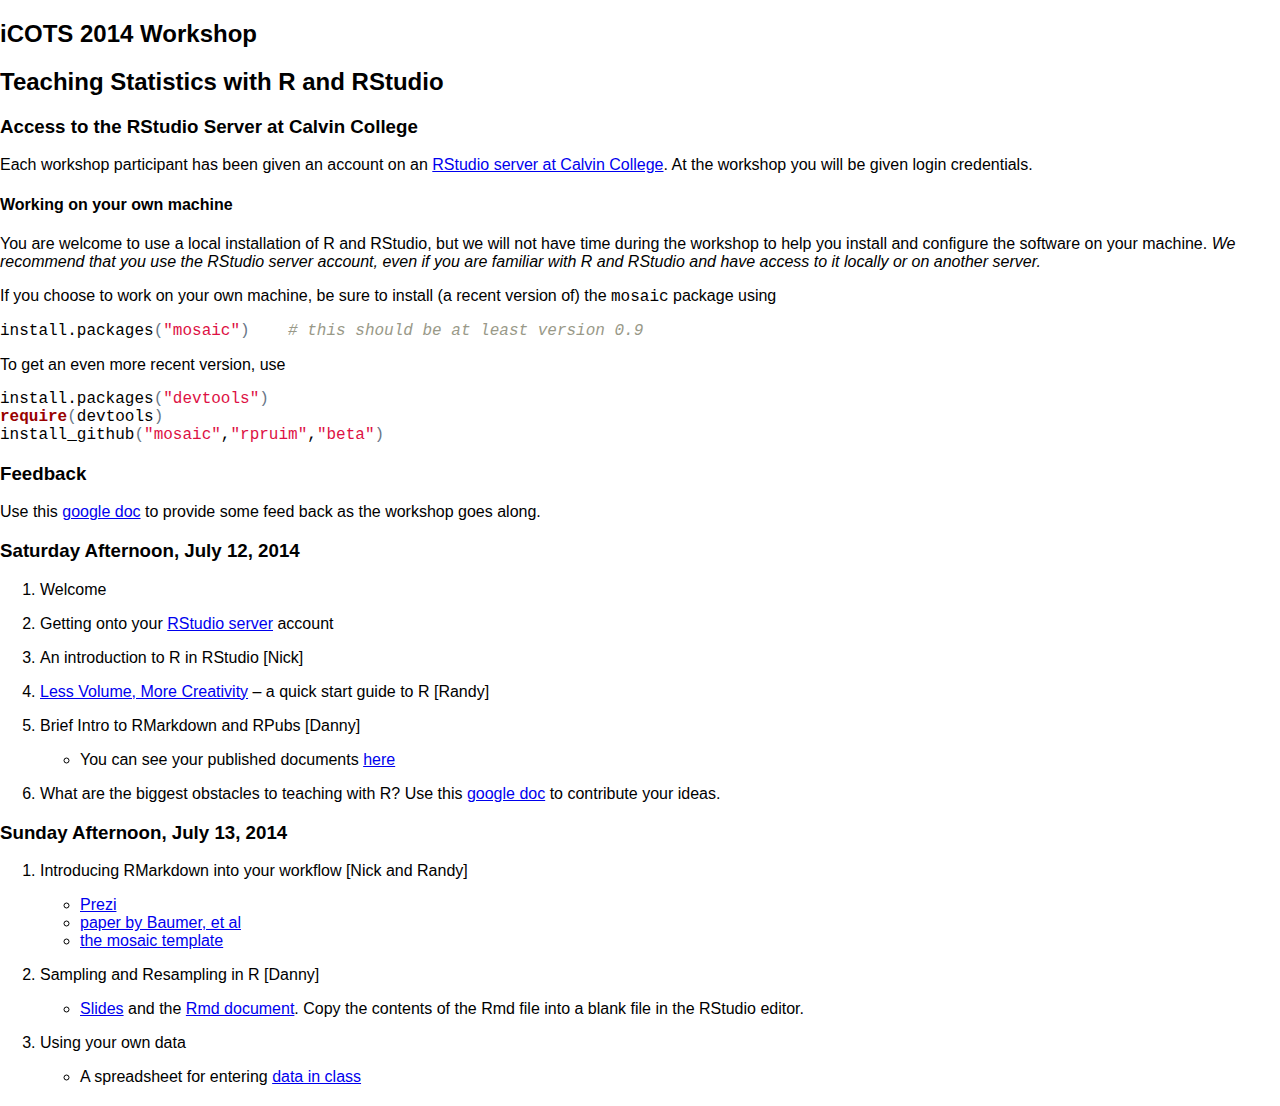
==== commit a58f8c7b: "adding links to Danny's stuff" ====
--- a/schedule.html
+++ b/schedule.html
@@ -1,155 +1,588 @@
 <!DOCTYPE html>
-
-<html xmlns="http://www.w3.org/1999/xhtml">
-
+<html>
 <head>
-
-<meta charset="utf-8">
-<meta http-equiv="Content-Type" content="text/html; charset=utf-8" />
-<meta http-equiv="Content-Style-Type" content="text/css" />
-<meta name="generator" content="pandoc" />
-
-<meta name="author" content="R Pruim, D Kaplan, N Horton" />
-
-<meta name="date" content="2014-07-12" />
-
-<title>Schdule for iCOTS 2014 Workshop</title>
-
-<script src="data:application/x-javascript,%2F%2A%21%20jQuery%20v1%2E11%2E0%20%7C%20%28c%29%202005%2C%202014%20jQuery%20Foundation%2C%20Inc%2E%20%7C%20jquery%2Eorg%2Flicense%20%2A%2F%0A%21function%28a%2Cb%29%7B%22object%22%3D%3Dtypeof%20module%26%26%22object%22%3D%3Dtypeof%20module%2Eexports%3Fmodule%2Eexports%3Da%2Edocument%3Fb%28a%2C%210%29%3Afunction%28a%29%7Bif%28%21a%2Edocument%29throw%20new%20Error%28%22jQuery%20requires%20a%20window%20with%20a%20document%22%29%3Breturn%20b%28a%29%7D%3Ab%28a%29%7D%28%22undefined%22%21%3Dtypeof%20window%3Fwindow%3Athis%2Cfunction%28a%2Cb%29%7Bvar%20c%3D%5B%5D%2Cd%3Dc%2Eslice%2Ce%3Dc%2Econcat%2Cf%3Dc%2Epush%2Cg%3Dc%2EindexOf%2Ch%3D%7B%7D%2Ci%3Dh%2EtoString%2Cj%3Dh%2EhasOwnProperty%2Ck%3D%22%22%2Etrim%2Cl%3D%7B%7D%2Cm%3D%221%2E11%2E0%22%2Cn%3Dfunction%28a%2Cb%29%7Breturn%20new%20n%2Efn%2Einit%28a%2Cb%29%7D%2Co%3D%2F%5E%5B%5Cs%5CuFEFF%5CxA0%5D%2B%7C%5B%5Cs%5CuFEFF%5CxA0%5D%2B%24%2Fg%2Cp%3D%2F%5E%2Dms%2D%2F%2Cq%3D%2F%2D%28%5B%5Cda%2Dz%5D%29%2Fgi%2Cr%3Dfunction%28a%2Cb%29%7Breturn%20b%2EtoUpperCase%28%29%7D%3Bn%2Efn%3Dn%2Eprototype%3D%7Bjquery%3Am%2Cconstructor%3An%2Cselector%3A%22%22%2Clength%3A0%2CtoArray%3Afunction%28%29%7Breturn%20d%2Ecall%28this%29%7D%2Cget%3Afunction%28a%29%7Breturn%20null%21%3Da%3F0%3Ea%3Fthis%5Ba%2Bthis%2Elength%5D%3Athis%5Ba%5D%3Ad%2Ecall%28this%29%7D%2CpushStack%3Afunction%28a%29%7Bvar%20b%3Dn%2Emerge%28this%2Econstructor%28%29%2Ca%29%3Breturn%20b%2EprevObject%3Dthis%2Cb%2Econtext%3Dthis%2Econtext%2Cb%7D%2Ceach%3Afunction%28a%2Cb%29%7Breturn%20n%2Eeach%28this%2Ca%2Cb%29%7D%2Cmap%3Afunction%28a%29%7Breturn%20this%2EpushStack%28n%2Emap%28this%2Cfunction%28b%2Cc%29%7Breturn%20a%2Ecall%28b%2Cc%2Cb%29%7D%29%29%7D%2Cslice%3Afunction%28%29%7Breturn%20this%2EpushStack%28d%2Eapply%28this%2Carguments%29%29%7D%2Cfirst%3Afunction%28%29%7Breturn%20this%2Eeq%280%29%7D%2Clast%3Afunction%28%29%7Breturn%20this%2Eeq%28%2D1%29%7D%2Ceq%3Afunction%28a%29%7Bvar%20b%3Dthis%2Elength%2Cc%3D%2Ba%2B%280%3Ea%3Fb%3A0%29%3Breturn%20this%2EpushStack%28c%3E%3D0%26%26b%3Ec%3F%5Bthis%5Bc%5D%5D%3A%5B%5D%29%7D%2Cend%3Afunction%28%29%7Breturn%20this%2EprevObject%7C%7Cthis%2Econstructor%28null%29%7D%2Cpush%3Af%2Csort%3Ac%2Esort%2Csplice%3Ac%2Esplice%7D%2Cn%2Eextend%3Dn%2Efn%2Eextend%3Dfunction%28%29%7Bvar%20a%2Cb%2Cc%2Cd%2Ce%2Cf%2Cg%3Darguments%5B0%5D%7C%7C%7B%7D%2Ch%3D1%2Ci%3Darguments%2Elength%2Cj%3D%211%3Bfor%28%22boolean%22%3D%3Dtypeof%20g%26%26%28j%3Dg%2Cg%3Darguments%5Bh%5D%7C%7C%7B%7D%2Ch%2B%2B%29%2C%22object%22%3D%3Dtypeof%20g%7C%7Cn%2EisFunction%28g%29%7C%7C%28g%3D%7B%7D%29%2Ch%3D%3D%3Di%26%26%28g%3Dthis%2Ch%2D%2D%29%3Bi%3Eh%3Bh%2B%2B%29if%28null%21%3D%28e%3Darguments%5Bh%5D%29%29for%28d%20in%20e%29a%3Dg%5Bd%5D%2Cc%3De%5Bd%5D%2Cg%21%3D%3Dc%26%26%28j%26%26c%26%26%28n%2EisPlainObject%28c%29%7C%7C%28b%3Dn%2EisArray%28c%29%29%29%3F%28b%3F%28b%3D%211%2Cf%3Da%26%26n%2EisArray%28a%29%3Fa%3A%5B%5D%29%3Af%3Da%26%26n%2EisPlainObject%28a%29%3Fa%3A%7B%7D%2Cg%5Bd%5D%3Dn%2Eextend%28j%2Cf%2Cc%29%29%3Avoid%200%21%3D%3Dc%26%26%28g%5Bd%5D%3Dc%29%29%3Breturn%20g%7D%2Cn%2Eextend%28%7Bexpando%3A%22jQuery%22%2B%28m%2BMath%2Erandom%28%29%29%2Ereplace%28%2F%5CD%2Fg%2C%22%22%29%2CisReady%3A%210%2Cerror%3Afunction%28a%29%7Bthrow%20new%20Error%28a%29%7D%2Cnoop%3Afunction%28%29%7B%7D%2CisFunction%3Afunction%28a%29%7Breturn%22function%22%3D%3D%3Dn%2Etype%28a%29%7D%2CisArray%3AArray%2EisArray%7C%7Cfunction%28a%29%7Breturn%22array%22%3D%3D%3Dn%2Etype%28a%29%7D%2CisWindow%3Afunction%28a%29%7Breturn%20null%21%3Da%26%26a%3D%3Da%2Ewindow%7D%2CisNumeric%3Afunction%28a%29%7Breturn%20a%2DparseFloat%28a%29%3E%3D0%7D%2CisEmptyObject%3Afunction%28a%29%7Bvar%20b%3Bfor%28b%20in%20a%29return%211%3Breturn%210%7D%2CisPlainObject%3Afunction%28a%29%7Bvar%20b%3Bif%28%21a%7C%7C%22object%22%21%3D%3Dn%2Etype%28a%29%7C%7Ca%2EnodeType%7C%7Cn%2EisWindow%28a%29%29return%211%3Btry%7Bif%28a%2Econstructor%26%26%21j%2Ecall%28a%2C%22constructor%22%29%26%26%21j%2Ecall%28a%2Econstructor%2Eprototype%2C%22isPrototypeOf%22%29%29return%211%7Dcatch%28c%29%7Breturn%211%7Dif%28l%2EownLast%29for%28b%20in%20a%29return%20j%2Ecall%28a%2Cb%29%3Bfor%28b%20in%20a%29%3Breturn%20void%200%3D%3D%3Db%7C%7Cj%2Ecall%28a%2Cb%29%7D%2Ctype%3Afunction%28a%29%7Breturn%20null%3D%3Da%3Fa%2B%22%22%3A%22object%22%3D%3Dtypeof%20a%7C%7C%22function%22%3D%3Dtypeof%20a%3Fh%5Bi%2Ecall%28a%29%5D%7C%7C%22object%22%3Atypeof%20a%7D%2CglobalEval%3Afunction%28b%29%7Bb%26%26n%2Etrim%28b%29%26%26%28a%2EexecScript%7C%7Cfunction%28b%29%7Ba%2Eeval%2Ecall%28a%2Cb%29%7D%29%28b%29%7D%2CcamelCase%3Afunction%28a%29%7Breturn%20a%2Ereplace%28p%2C%22ms%2D%22%29%2Ereplace%28q%2Cr%29%7D%2CnodeName%3Afunction%28a%2Cb%29%7Breturn%20a%2EnodeName%26%26a%2EnodeName%2EtoLowerCase%28%29%3D%3D%3Db%2EtoLowerCase%28%29%7D%2Ceach%3Afunction%28a%2Cb%2Cc%29%7Bvar%20d%2Ce%3D0%2Cf%3Da%2Elength%2Cg%3Ds%28a%29%3Bif%28c%29%7Bif%28g%29%7Bfor%28%3Bf%3Ee%3Be%2B%2B%29if%28d%3Db%2Eapply%28a%5Be%5D%2Cc%29%2Cd%3D%3D%3D%211%29break%7Delse%20for%28e%20in%20a%29if%28d%3Db%2Eapply%28a%5Be%5D%2Cc%29%2Cd%3D%3D%3D%211%29break%7Delse%20if%28g%29%7Bfor%28%3Bf%3Ee%3Be%2B%2B%29if%28d%3Db%2Ecall%28a%5Be%5D%2Ce%2Ca%5Be%5D%29%2Cd%3D%3D%3D%211%29break%7Delse%20for%28e%20in%20a%29if%28d%3Db%2Ecall%28a%5Be%5D%2Ce%2Ca%5Be%5D%29%2Cd%3D%3D%3D%211%29break%3Breturn%20a%7D%2Ctrim%3Ak%26%26%21k%2Ecall%28%22%5Cufeff%5Cxa0%22%29%3Ffunction%28a%29%7Breturn%20null%3D%3Da%3F%22%22%3Ak%2Ecall%28a%29%7D%3Afunction%28a%29%7Breturn%20null%3D%3Da%3F%22%22%3A%28a%2B%22%22%29%2Ereplace%28o%2C%22%22%29%7D%2CmakeArray%3Afunction%28a%2Cb%29%7Bvar%20c%3Db%7C%7C%5B%5D%3Breturn%20null%21%3Da%26%26%28s%28Object%28a%29%29%3Fn%2Emerge%28c%2C%22string%22%3D%3Dtypeof%20a%3F%5Ba%5D%3Aa%29%3Af%2Ecall%28c%2Ca%29%29%2Cc%7D%2CinArray%3Afunction%28a%2Cb%2Cc%29%7Bvar%20d%3Bif%28b%29%7Bif%28g%29return%20g%2Ecall%28b%2Ca%2Cc%29%3Bfor%28d%3Db%2Elength%2Cc%3Dc%3F0%3Ec%3FMath%2Emax%280%2Cd%2Bc%29%3Ac%3A0%3Bd%3Ec%3Bc%2B%2B%29if%28c%20in%20b%26%26b%5Bc%5D%3D%3D%3Da%29return%20c%7Dreturn%2D1%7D%2Cmerge%3Afunction%28a%2Cb%29%7Bvar%20c%3D%2Bb%2Elength%2Cd%3D0%2Ce%3Da%2Elength%3Bwhile%28c%3Ed%29a%5Be%2B%2B%5D%3Db%5Bd%2B%2B%5D%3Bif%28c%21%3D%3Dc%29while%28void%200%21%3D%3Db%5Bd%5D%29a%5Be%2B%2B%5D%3Db%5Bd%2B%2B%5D%3Breturn%20a%2Elength%3De%2Ca%7D%2Cgrep%3Afunction%28a%2Cb%2Cc%29%7Bfor%28var%20d%2Ce%3D%5B%5D%2Cf%3D0%2Cg%3Da%2Elength%2Ch%3D%21c%3Bg%3Ef%3Bf%2B%2B%29d%3D%21b%28a%5Bf%5D%2Cf%29%2Cd%21%3D%3Dh%26%26e%2Epush%28a%5Bf%5D%29%3Breturn%20e%7D%2Cmap%3Afunction%28a%2Cb%2Cc%29%7Bvar%20d%2Cf%3D0%2Cg%3Da%2Elength%2Ch%3Ds%28a%29%2Ci%3D%5B%5D%3Bif%28h%29for%28%3Bg%3Ef%3Bf%2B%2B%29d%3Db%28a%5Bf%5D%2Cf%2Cc%29%2Cnull%21%3Dd%26%26i%2Epush%28d%29%3Belse%20for%28f%20in%20a%29d%3Db%28a%5Bf%5D%2Cf%2Cc%29%2Cnull%21%3Dd%26%26i%2Epush%28d%29%3Breturn%20e%2Eapply%28%5B%5D%2Ci%29%7D%2Cguid%3A1%2Cproxy%3Afunction%28a%2Cb%29%7Bvar%20c%2Ce%2Cf%3Breturn%22string%22%3D%3Dtypeof%20b%26%26%28f%3Da%5Bb%5D%2Cb%3Da%2Ca%3Df%29%2Cn%2EisFunction%28a%29%3F%28c%3Dd%2Ecall%28arguments%2C2%29%2Ce%3Dfunction%28%29%7Breturn%20a%2Eapply%28b%7C%7Cthis%2Cc%2Econcat%28d%2Ecall%28arguments%29%29%29%7D%2Ce%2Eguid%3Da%2Eguid%3Da%2Eguid%7C%7Cn%2Eguid%2B%2B%2Ce%29%3Avoid%200%7D%2Cnow%3Afunction%28%29%7Breturn%2Bnew%20Date%7D%2Csupport%3Al%7D%29%2Cn%2Eeach%28%22Boolean%20Number%20String%20Function%20Array%20Date%20RegExp%20Object%20Error%22%2Esplit%28%22%20%22%29%2Cfunction%28a%2Cb%29%7Bh%5B%22%5Bobject%20%22%2Bb%2B%22%5D%22%5D%3Db%2EtoLowerCase%28%29%7D%29%3Bfunction%20s%28a%29%7Bvar%20b%3Da%2Elength%2Cc%3Dn%2Etype%28a%29%3Breturn%22function%22%3D%3D%3Dc%7C%7Cn%2EisWindow%28a%29%3F%211%3A1%3D%3D%3Da%2EnodeType%26%26b%3F%210%3A%22array%22%3D%3D%3Dc%7C%7C0%3D%3D%3Db%7C%7C%22number%22%3D%3Dtypeof%20b%26%26b%3E0%26%26b%2D1%20in%20a%7Dvar%20t%3Dfunction%28a%29%7Bvar%20b%2Cc%2Cd%2Ce%2Cf%2Cg%2Ch%2Ci%2Cj%2Ck%2Cl%2Cm%2Cn%2Co%2Cp%2Cq%2Cr%2Cs%3D%22sizzle%22%2B%2Dnew%20Date%2Ct%3Da%2Edocument%2Cu%3D0%2Cv%3D0%2Cw%3Deb%28%29%2Cx%3Deb%28%29%2Cy%3Deb%28%29%2Cz%3Dfunction%28a%2Cb%29%7Breturn%20a%3D%3D%3Db%26%26%28j%3D%210%29%2C0%7D%2CA%3D%22undefined%22%2CB%3D1%3C%3C31%2CC%3D%7B%7D%2EhasOwnProperty%2CD%3D%5B%5D%2CE%3DD%2Epop%2CF%3DD%2Epush%2CG%3DD%2Epush%2CH%3DD%2Eslice%2CI%3DD%2EindexOf%7C%7Cfunction%28a%29%7Bfor%28var%20b%3D0%2Cc%3Dthis%2Elength%3Bc%3Eb%3Bb%2B%2B%29if%28this%5Bb%5D%3D%3D%3Da%29return%20b%3Breturn%2D1%7D%2CJ%3D%22checked%7Cselected%7Casync%7Cautofocus%7Cautoplay%7Ccontrols%7Cdefer%7Cdisabled%7Chidden%7Cismap%7Cloop%7Cmultiple%7Copen%7Creadonly%7Crequired%7Cscoped%22%2CK%3D%22%5B%5C%5Cx20%5C%5Ct%5C%5Cr%5C%5Cn%5C%5Cf%5D%22%2CL%3D%22%28%3F%3A%5C%5C%5C%5C%2E%7C%5B%5C%5Cw%2D%5D%7C%5B%5E%5C%5Cx00%2D%5C%5Cxa0%5D%29%2B%22%2CM%3DL%2Ereplace%28%22w%22%2C%22w%23%22%29%2CN%3D%22%5C%5C%5B%22%2BK%2B%22%2A%28%22%2BL%2B%22%29%22%2BK%2B%22%2A%28%3F%3A%28%5B%2A%5E%24%7C%21%7E%5D%3F%3D%29%22%2BK%2B%22%2A%28%3F%3A%28%5B%27%5C%22%5D%29%28%28%3F%3A%5C%5C%5C%5C%2E%7C%5B%5E%5C%5C%5C%5C%5D%29%2A%3F%29%5C%5C3%7C%28%22%2BM%2B%22%29%7C%29%7C%29%22%2BK%2B%22%2A%5C%5C%5D%22%2CO%3D%22%3A%28%22%2BL%2B%22%29%28%3F%3A%5C%5C%28%28%28%5B%27%5C%22%5D%29%28%28%3F%3A%5C%5C%5C%5C%2E%7C%5B%5E%5C%5C%5C%5C%5D%29%2A%3F%29%5C%5C3%7C%28%28%3F%3A%5C%5C%5C%5C%2E%7C%5B%5E%5C%5C%5C%5C%28%29%5B%5C%5C%5D%5D%7C%22%2BN%2Ereplace%283%2C8%29%2B%22%29%2A%29%7C%2E%2A%29%5C%5C%29%7C%29%22%2CP%3Dnew%20RegExp%28%22%5E%22%2BK%2B%22%2B%7C%28%28%3F%3A%5E%7C%5B%5E%5C%5C%5C%5C%5D%29%28%3F%3A%5C%5C%5C%5C%2E%29%2A%29%22%2BK%2B%22%2B%24%22%2C%22g%22%29%2CQ%3Dnew%20RegExp%28%22%5E%22%2BK%2B%22%2A%2C%22%2BK%2B%22%2A%22%29%2CR%3Dnew%20RegExp%28%22%5E%22%2BK%2B%22%2A%28%5B%3E%2B%7E%5D%7C%22%2BK%2B%22%29%22%2BK%2B%22%2A%22%29%2CS%3Dnew%20RegExp%28%22%3D%22%2BK%2B%22%2A%28%5B%5E%5C%5C%5D%27%5C%22%5D%2A%3F%29%22%2BK%2B%22%2A%5C%5C%5D%22%2C%22g%22%29%2CT%3Dnew%20RegExp%28O%29%2CU%3Dnew%20RegExp%28%22%5E%22%2BM%2B%22%24%22%29%2CV%3D%7BID%3Anew%20RegExp%28%22%5E%23%28%22%2BL%2B%22%29%22%29%2CCLASS%3Anew%20RegExp%28%22%5E%5C%5C%2E%28%22%2BL%2B%22%29%22%29%2CTAG%3Anew%20RegExp%28%22%5E%28%22%2BL%2Ereplace%28%22w%22%2C%22w%2A%22%29%2B%22%29%22%29%2CATTR%3Anew%20RegExp%28%22%5E%22%2BN%29%2CPSEUDO%3Anew%20RegExp%28%22%5E%22%2BO%29%2CCHILD%3Anew%20RegExp%28%22%5E%3A%28only%7Cfirst%7Clast%7Cnth%7Cnth%2Dlast%29%2D%28child%7Cof%2Dtype%29%28%3F%3A%5C%5C%28%22%2BK%2B%22%2A%28even%7Codd%7C%28%28%5B%2B%2D%5D%7C%29%28%5C%5Cd%2A%29n%7C%29%22%2BK%2B%22%2A%28%3F%3A%28%5B%2B%2D%5D%7C%29%22%2BK%2B%22%2A%28%5C%5Cd%2B%29%7C%29%29%22%2BK%2B%22%2A%5C%5C%29%7C%29%22%2C%22i%22%29%2Cbool%3Anew%20RegExp%28%22%5E%28%3F%3A%22%2BJ%2B%22%29%24%22%2C%22i%22%29%2CneedsContext%3Anew%20RegExp%28%22%5E%22%2BK%2B%22%2A%5B%3E%2B%7E%5D%7C%3A%28even%7Codd%7Ceq%7Cgt%7Clt%7Cnth%7Cfirst%7Clast%29%28%3F%3A%5C%5C%28%22%2BK%2B%22%2A%28%28%3F%3A%2D%5C%5Cd%29%3F%5C%5Cd%2A%29%22%2BK%2B%22%2A%5C%5C%29%7C%29%28%3F%3D%5B%5E%2D%5D%7C%24%29%22%2C%22i%22%29%7D%2CW%3D%2F%5E%28%3F%3Ainput%7Cselect%7Ctextarea%7Cbutton%29%24%2Fi%2CX%3D%2F%5Eh%5Cd%24%2Fi%2CY%3D%2F%5E%5B%5E%7B%5D%2B%5C%7B%5Cs%2A%5C%5Bnative%20%5Cw%2F%2CZ%3D%2F%5E%28%3F%3A%23%28%5B%5Cw%2D%5D%2B%29%7C%28%5Cw%2B%29%7C%5C%2E%28%5B%5Cw%2D%5D%2B%29%29%24%2F%2C%24%3D%2F%5B%2B%7E%5D%2F%2C%5F%3D%2F%27%7C%5C%5C%2Fg%2Cab%3Dnew%20RegExp%28%22%5C%5C%5C%5C%28%5B%5C%5Cda%2Df%5D%7B1%2C6%7D%22%2BK%2B%22%3F%7C%28%22%2BK%2B%22%29%7C%2E%29%22%2C%22ig%22%29%2Cbb%3Dfunction%28a%2Cb%2Cc%29%7Bvar%20d%3D%220x%22%2Bb%2D65536%3Breturn%20d%21%3D%3Dd%7C%7Cc%3Fb%3A0%3Ed%3FString%2EfromCharCode%28d%2B65536%29%3AString%2EfromCharCode%28d%3E%3E10%7C55296%2C1023%26d%7C56320%29%7D%3Btry%7BG%2Eapply%28D%3DH%2Ecall%28t%2EchildNodes%29%2Ct%2EchildNodes%29%2CD%5Bt%2EchildNodes%2Elength%5D%2EnodeType%7Dcatch%28cb%29%7BG%3D%7Bapply%3AD%2Elength%3Ffunction%28a%2Cb%29%7BF%2Eapply%28a%2CH%2Ecall%28b%29%29%7D%3Afunction%28a%2Cb%29%7Bvar%20c%3Da%2Elength%2Cd%3D0%3Bwhile%28a%5Bc%2B%2B%5D%3Db%5Bd%2B%2B%5D%29%3Ba%2Elength%3Dc%2D1%7D%7D%7Dfunction%20db%28a%2Cb%2Cd%2Ce%29%7Bvar%20f%2Cg%2Ch%2Ci%2Cj%2Cm%2Cp%2Cq%2Cu%2Cv%3Bif%28%28b%3Fb%2EownerDocument%7C%7Cb%3At%29%21%3D%3Dl%26%26k%28b%29%2Cb%3Db%7C%7Cl%2Cd%3Dd%7C%7C%5B%5D%2C%21a%7C%7C%22string%22%21%3Dtypeof%20a%29return%20d%3Bif%281%21%3D%3D%28i%3Db%2EnodeType%29%26%269%21%3D%3Di%29return%5B%5D%3Bif%28n%26%26%21e%29%7Bif%28f%3DZ%2Eexec%28a%29%29if%28h%3Df%5B1%5D%29%7Bif%289%3D%3D%3Di%29%7Bif%28g%3Db%2EgetElementById%28h%29%2C%21g%7C%7C%21g%2EparentNode%29return%20d%3Bif%28g%2Eid%3D%3D%3Dh%29return%20d%2Epush%28g%29%2Cd%7Delse%20if%28b%2EownerDocument%26%26%28g%3Db%2EownerDocument%2EgetElementById%28h%29%29%26%26r%28b%2Cg%29%26%26g%2Eid%3D%3D%3Dh%29return%20d%2Epush%28g%29%2Cd%7Delse%7Bif%28f%5B2%5D%29return%20G%2Eapply%28d%2Cb%2EgetElementsByTagName%28a%29%29%2Cd%3Bif%28%28h%3Df%5B3%5D%29%26%26c%2EgetElementsByClassName%26%26b%2EgetElementsByClassName%29return%20G%2Eapply%28d%2Cb%2EgetElementsByClassName%28h%29%29%2Cd%7Dif%28c%2Eqsa%26%26%28%21o%7C%7C%21o%2Etest%28a%29%29%29%7Bif%28q%3Dp%3Ds%2Cu%3Db%2Cv%3D9%3D%3D%3Di%26%26a%2C1%3D%3D%3Di%26%26%22object%22%21%3D%3Db%2EnodeName%2EtoLowerCase%28%29%29%7Bm%3Dob%28a%29%2C%28p%3Db%2EgetAttribute%28%22id%22%29%29%3Fq%3Dp%2Ereplace%28%5F%2C%22%5C%5C%24%26%22%29%3Ab%2EsetAttribute%28%22id%22%2Cq%29%2Cq%3D%22%5Bid%3D%27%22%2Bq%2B%22%27%5D%20%22%2Cj%3Dm%2Elength%3Bwhile%28j%2D%2D%29m%5Bj%5D%3Dq%2Bpb%28m%5Bj%5D%29%3Bu%3D%24%2Etest%28a%29%26%26mb%28b%2EparentNode%29%7C%7Cb%2Cv%3Dm%2Ejoin%28%22%2C%22%29%7Dif%28v%29try%7Breturn%20G%2Eapply%28d%2Cu%2EquerySelectorAll%28v%29%29%2Cd%7Dcatch%28w%29%7B%7Dfinally%7Bp%7C%7Cb%2EremoveAttribute%28%22id%22%29%7D%7D%7Dreturn%20xb%28a%2Ereplace%28P%2C%22%241%22%29%2Cb%2Cd%2Ce%29%7Dfunction%20eb%28%29%7Bvar%20a%3D%5B%5D%3Bfunction%20b%28c%2Ce%29%7Breturn%20a%2Epush%28c%2B%22%20%22%29%3Ed%2EcacheLength%26%26delete%20b%5Ba%2Eshift%28%29%5D%2Cb%5Bc%2B%22%20%22%5D%3De%7Dreturn%20b%7Dfunction%20fb%28a%29%7Breturn%20a%5Bs%5D%3D%210%2Ca%7Dfunction%20gb%28a%29%7Bvar%20b%3Dl%2EcreateElement%28%22div%22%29%3Btry%7Breturn%21%21a%28b%29%7Dcatch%28c%29%7Breturn%211%7Dfinally%7Bb%2EparentNode%26%26b%2EparentNode%2EremoveChild%28b%29%2Cb%3Dnull%7D%7Dfunction%20hb%28a%2Cb%29%7Bvar%20c%3Da%2Esplit%28%22%7C%22%29%2Ce%3Da%2Elength%3Bwhile%28e%2D%2D%29d%2EattrHandle%5Bc%5Be%5D%5D%3Db%7Dfunction%20ib%28a%2Cb%29%7Bvar%20c%3Db%26%26a%2Cd%3Dc%26%261%3D%3D%3Da%2EnodeType%26%261%3D%3D%3Db%2EnodeType%26%26%28%7Eb%2EsourceIndex%7C%7CB%29%2D%28%7Ea%2EsourceIndex%7C%7CB%29%3Bif%28d%29return%20d%3Bif%28c%29while%28c%3Dc%2EnextSibling%29if%28c%3D%3D%3Db%29return%2D1%3Breturn%20a%3F1%3A%2D1%7Dfunction%20jb%28a%29%7Breturn%20function%28b%29%7Bvar%20c%3Db%2EnodeName%2EtoLowerCase%28%29%3Breturn%22input%22%3D%3D%3Dc%26%26b%2Etype%3D%3D%3Da%7D%7Dfunction%20kb%28a%29%7Breturn%20function%28b%29%7Bvar%20c%3Db%2EnodeName%2EtoLowerCase%28%29%3Breturn%28%22input%22%3D%3D%3Dc%7C%7C%22button%22%3D%3D%3Dc%29%26%26b%2Etype%3D%3D%3Da%7D%7Dfunction%20lb%28a%29%7Breturn%20fb%28function%28b%29%7Breturn%20b%3D%2Bb%2Cfb%28function%28c%2Cd%29%7Bvar%20e%2Cf%3Da%28%5B%5D%2Cc%2Elength%2Cb%29%2Cg%3Df%2Elength%3Bwhile%28g%2D%2D%29c%5Be%3Df%5Bg%5D%5D%26%26%28c%5Be%5D%3D%21%28d%5Be%5D%3Dc%5Be%5D%29%29%7D%29%7D%29%7Dfunction%20mb%28a%29%7Breturn%20a%26%26typeof%20a%2EgetElementsByTagName%21%3D%3DA%26%26a%7Dc%3Ddb%2Esupport%3D%7B%7D%2Cf%3Ddb%2EisXML%3Dfunction%28a%29%7Bvar%20b%3Da%26%26%28a%2EownerDocument%7C%7Ca%29%2EdocumentElement%3Breturn%20b%3F%22HTML%22%21%3D%3Db%2EnodeName%3A%211%7D%2Ck%3Ddb%2EsetDocument%3Dfunction%28a%29%7Bvar%20b%2Ce%3Da%3Fa%2EownerDocument%7C%7Ca%3At%2Cg%3De%2EdefaultView%3Breturn%20e%21%3D%3Dl%26%269%3D%3D%3De%2EnodeType%26%26e%2EdocumentElement%3F%28l%3De%2Cm%3De%2EdocumentElement%2Cn%3D%21f%28e%29%2Cg%26%26g%21%3D%3Dg%2Etop%26%26%28g%2EaddEventListener%3Fg%2EaddEventListener%28%22unload%22%2Cfunction%28%29%7Bk%28%29%7D%2C%211%29%3Ag%2EattachEvent%26%26g%2EattachEvent%28%22onunload%22%2Cfunction%28%29%7Bk%28%29%7D%29%29%2Cc%2Eattributes%3Dgb%28function%28a%29%7Breturn%20a%2EclassName%3D%22i%22%2C%21a%2EgetAttribute%28%22className%22%29%7D%29%2Cc%2EgetElementsByTagName%3Dgb%28function%28a%29%7Breturn%20a%2EappendChild%28e%2EcreateComment%28%22%22%29%29%2C%21a%2EgetElementsByTagName%28%22%2A%22%29%2Elength%7D%29%2Cc%2EgetElementsByClassName%3DY%2Etest%28e%2EgetElementsByClassName%29%26%26gb%28function%28a%29%7Breturn%20a%2EinnerHTML%3D%22%3Cdiv%20class%3D%27a%27%3E%3C%2Fdiv%3E%3Cdiv%20class%3D%27a%20i%27%3E%3C%2Fdiv%3E%22%2Ca%2EfirstChild%2EclassName%3D%22i%22%2C2%3D%3D%3Da%2EgetElementsByClassName%28%22i%22%29%2Elength%7D%29%2Cc%2EgetById%3Dgb%28function%28a%29%7Breturn%20m%2EappendChild%28a%29%2Eid%3Ds%2C%21e%2EgetElementsByName%7C%7C%21e%2EgetElementsByName%28s%29%2Elength%7D%29%2Cc%2EgetById%3F%28d%2Efind%2EID%3Dfunction%28a%2Cb%29%7Bif%28typeof%20b%2EgetElementById%21%3D%3DA%26%26n%29%7Bvar%20c%3Db%2EgetElementById%28a%29%3Breturn%20c%26%26c%2EparentNode%3F%5Bc%5D%3A%5B%5D%7D%7D%2Cd%2Efilter%2EID%3Dfunction%28a%29%7Bvar%20b%3Da%2Ereplace%28ab%2Cbb%29%3Breturn%20function%28a%29%7Breturn%20a%2EgetAttribute%28%22id%22%29%3D%3D%3Db%7D%7D%29%3A%28delete%20d%2Efind%2EID%2Cd%2Efilter%2EID%3Dfunction%28a%29%7Bvar%20b%3Da%2Ereplace%28ab%2Cbb%29%3Breturn%20function%28a%29%7Bvar%20c%3Dtypeof%20a%2EgetAttributeNode%21%3D%3DA%26%26a%2EgetAttributeNode%28%22id%22%29%3Breturn%20c%26%26c%2Evalue%3D%3D%3Db%7D%7D%29%2Cd%2Efind%2ETAG%3Dc%2EgetElementsByTagName%3Ffunction%28a%2Cb%29%7Breturn%20typeof%20b%2EgetElementsByTagName%21%3D%3DA%3Fb%2EgetElementsByTagName%28a%29%3Avoid%200%7D%3Afunction%28a%2Cb%29%7Bvar%20c%2Cd%3D%5B%5D%2Ce%3D0%2Cf%3Db%2EgetElementsByTagName%28a%29%3Bif%28%22%2A%22%3D%3D%3Da%29%7Bwhile%28c%3Df%5Be%2B%2B%5D%291%3D%3D%3Dc%2EnodeType%26%26d%2Epush%28c%29%3Breturn%20d%7Dreturn%20f%7D%2Cd%2Efind%2ECLASS%3Dc%2EgetElementsByClassName%26%26function%28a%2Cb%29%7Breturn%20typeof%20b%2EgetElementsByClassName%21%3D%3DA%26%26n%3Fb%2EgetElementsByClassName%28a%29%3Avoid%200%7D%2Cp%3D%5B%5D%2Co%3D%5B%5D%2C%28c%2Eqsa%3DY%2Etest%28e%2EquerySelectorAll%29%29%26%26%28gb%28function%28a%29%7Ba%2EinnerHTML%3D%22%3Cselect%20t%3D%27%27%3E%3Coption%20selected%3D%27%27%3E%3C%2Foption%3E%3C%2Fselect%3E%22%2Ca%2EquerySelectorAll%28%22%5Bt%5E%3D%27%27%5D%22%29%2Elength%26%26o%2Epush%28%22%5B%2A%5E%24%5D%3D%22%2BK%2B%22%2A%28%3F%3A%27%27%7C%5C%22%5C%22%29%22%29%2Ca%2EquerySelectorAll%28%22%5Bselected%5D%22%29%2Elength%7C%7Co%2Epush%28%22%5C%5C%5B%22%2BK%2B%22%2A%28%3F%3Avalue%7C%22%2BJ%2B%22%29%22%29%2Ca%2EquerySelectorAll%28%22%3Achecked%22%29%2Elength%7C%7Co%2Epush%28%22%3Achecked%22%29%7D%29%2Cgb%28function%28a%29%7Bvar%20b%3De%2EcreateElement%28%22input%22%29%3Bb%2EsetAttribute%28%22type%22%2C%22hidden%22%29%2Ca%2EappendChild%28b%29%2EsetAttribute%28%22name%22%2C%22D%22%29%2Ca%2EquerySelectorAll%28%22%5Bname%3Dd%5D%22%29%2Elength%26%26o%2Epush%28%22name%22%2BK%2B%22%2A%5B%2A%5E%24%7C%21%7E%5D%3F%3D%22%29%2Ca%2EquerySelectorAll%28%22%3Aenabled%22%29%2Elength%7C%7Co%2Epush%28%22%3Aenabled%22%2C%22%3Adisabled%22%29%2Ca%2EquerySelectorAll%28%22%2A%2C%3Ax%22%29%2Co%2Epush%28%22%2C%2E%2A%3A%22%29%7D%29%29%2C%28c%2EmatchesSelector%3DY%2Etest%28q%3Dm%2EwebkitMatchesSelector%7C%7Cm%2EmozMatchesSelector%7C%7Cm%2EoMatchesSelector%7C%7Cm%2EmsMatchesSelector%29%29%26%26gb%28function%28a%29%7Bc%2EdisconnectedMatch%3Dq%2Ecall%28a%2C%22div%22%29%2Cq%2Ecall%28a%2C%22%5Bs%21%3D%27%27%5D%3Ax%22%29%2Cp%2Epush%28%22%21%3D%22%2CO%29%7D%29%2Co%3Do%2Elength%26%26new%20RegExp%28o%2Ejoin%28%22%7C%22%29%29%2Cp%3Dp%2Elength%26%26new%20RegExp%28p%2Ejoin%28%22%7C%22%29%29%2Cb%3DY%2Etest%28m%2EcompareDocumentPosition%29%2Cr%3Db%7C%7CY%2Etest%28m%2Econtains%29%3Ffunction%28a%2Cb%29%7Bvar%20c%3D9%3D%3D%3Da%2EnodeType%3Fa%2EdocumentElement%3Aa%2Cd%3Db%26%26b%2EparentNode%3Breturn%20a%3D%3D%3Dd%7C%7C%21%28%21d%7C%7C1%21%3D%3Dd%2EnodeType%7C%7C%21%28c%2Econtains%3Fc%2Econtains%28d%29%3Aa%2EcompareDocumentPosition%26%2616%26a%2EcompareDocumentPosition%28d%29%29%29%7D%3Afunction%28a%2Cb%29%7Bif%28b%29while%28b%3Db%2EparentNode%29if%28b%3D%3D%3Da%29return%210%3Breturn%211%7D%2Cz%3Db%3Ffunction%28a%2Cb%29%7Bif%28a%3D%3D%3Db%29return%20j%3D%210%2C0%3Bvar%20d%3D%21a%2EcompareDocumentPosition%2D%21b%2EcompareDocumentPosition%3Breturn%20d%3Fd%3A%28d%3D%28a%2EownerDocument%7C%7Ca%29%3D%3D%3D%28b%2EownerDocument%7C%7Cb%29%3Fa%2EcompareDocumentPosition%28b%29%3A1%2C1%26d%7C%7C%21c%2EsortDetached%26%26b%2EcompareDocumentPosition%28a%29%3D%3D%3Dd%3Fa%3D%3D%3De%7C%7Ca%2EownerDocument%3D%3D%3Dt%26%26r%28t%2Ca%29%3F%2D1%3Ab%3D%3D%3De%7C%7Cb%2EownerDocument%3D%3D%3Dt%26%26r%28t%2Cb%29%3F1%3Ai%3FI%2Ecall%28i%2Ca%29%2DI%2Ecall%28i%2Cb%29%3A0%3A4%26d%3F%2D1%3A1%29%7D%3Afunction%28a%2Cb%29%7Bif%28a%3D%3D%3Db%29return%20j%3D%210%2C0%3Bvar%20c%2Cd%3D0%2Cf%3Da%2EparentNode%2Cg%3Db%2EparentNode%2Ch%3D%5Ba%5D%2Ck%3D%5Bb%5D%3Bif%28%21f%7C%7C%21g%29return%20a%3D%3D%3De%3F%2D1%3Ab%3D%3D%3De%3F1%3Af%3F%2D1%3Ag%3F1%3Ai%3FI%2Ecall%28i%2Ca%29%2DI%2Ecall%28i%2Cb%29%3A0%3Bif%28f%3D%3D%3Dg%29return%20ib%28a%2Cb%29%3Bc%3Da%3Bwhile%28c%3Dc%2EparentNode%29h%2Eunshift%28c%29%3Bc%3Db%3Bwhile%28c%3Dc%2EparentNode%29k%2Eunshift%28c%29%3Bwhile%28h%5Bd%5D%3D%3D%3Dk%5Bd%5D%29d%2B%2B%3Breturn%20d%3Fib%28h%5Bd%5D%2Ck%5Bd%5D%29%3Ah%5Bd%5D%3D%3D%3Dt%3F%2D1%3Ak%5Bd%5D%3D%3D%3Dt%3F1%3A0%7D%2Ce%29%3Al%7D%2Cdb%2Ematches%3Dfunction%28a%2Cb%29%7Breturn%20db%28a%2Cnull%2Cnull%2Cb%29%7D%2Cdb%2EmatchesSelector%3Dfunction%28a%2Cb%29%7Bif%28%28a%2EownerDocument%7C%7Ca%29%21%3D%3Dl%26%26k%28a%29%2Cb%3Db%2Ereplace%28S%2C%22%3D%27%241%27%5D%22%29%2C%21%28%21c%2EmatchesSelector%7C%7C%21n%7C%7Cp%26%26p%2Etest%28b%29%7C%7Co%26%26o%2Etest%28b%29%29%29try%7Bvar%20d%3Dq%2Ecall%28a%2Cb%29%3Bif%28d%7C%7Cc%2EdisconnectedMatch%7C%7Ca%2Edocument%26%2611%21%3D%3Da%2Edocument%2EnodeType%29return%20d%7Dcatch%28e%29%7B%7Dreturn%20db%28b%2Cl%2Cnull%2C%5Ba%5D%29%2Elength%3E0%7D%2Cdb%2Econtains%3Dfunction%28a%2Cb%29%7Breturn%28a%2EownerDocument%7C%7Ca%29%21%3D%3Dl%26%26k%28a%29%2Cr%28a%2Cb%29%7D%2Cdb%2Eattr%3Dfunction%28a%2Cb%29%7B%28a%2EownerDocument%7C%7Ca%29%21%3D%3Dl%26%26k%28a%29%3Bvar%20e%3Dd%2EattrHandle%5Bb%2EtoLowerCase%28%29%5D%2Cf%3De%26%26C%2Ecall%28d%2EattrHandle%2Cb%2EtoLowerCase%28%29%29%3Fe%28a%2Cb%2C%21n%29%3Avoid%200%3Breturn%20void%200%21%3D%3Df%3Ff%3Ac%2Eattributes%7C%7C%21n%3Fa%2EgetAttribute%28b%29%3A%28f%3Da%2EgetAttributeNode%28b%29%29%26%26f%2Especified%3Ff%2Evalue%3Anull%7D%2Cdb%2Eerror%3Dfunction%28a%29%7Bthrow%20new%20Error%28%22Syntax%20error%2C%20unrecognized%20expression%3A%20%22%2Ba%29%7D%2Cdb%2EuniqueSort%3Dfunction%28a%29%7Bvar%20b%2Cd%3D%5B%5D%2Ce%3D0%2Cf%3D0%3Bif%28j%3D%21c%2EdetectDuplicates%2Ci%3D%21c%2EsortStable%26%26a%2Eslice%280%29%2Ca%2Esort%28z%29%2Cj%29%7Bwhile%28b%3Da%5Bf%2B%2B%5D%29b%3D%3D%3Da%5Bf%5D%26%26%28e%3Dd%2Epush%28f%29%29%3Bwhile%28e%2D%2D%29a%2Esplice%28d%5Be%5D%2C1%29%7Dreturn%20i%3Dnull%2Ca%7D%2Ce%3Ddb%2EgetText%3Dfunction%28a%29%7Bvar%20b%2Cc%3D%22%22%2Cd%3D0%2Cf%3Da%2EnodeType%3Bif%28f%29%7Bif%281%3D%3D%3Df%7C%7C9%3D%3D%3Df%7C%7C11%3D%3D%3Df%29%7Bif%28%22string%22%3D%3Dtypeof%20a%2EtextContent%29return%20a%2EtextContent%3Bfor%28a%3Da%2EfirstChild%3Ba%3Ba%3Da%2EnextSibling%29c%2B%3De%28a%29%7Delse%20if%283%3D%3D%3Df%7C%7C4%3D%3D%3Df%29return%20a%2EnodeValue%7Delse%20while%28b%3Da%5Bd%2B%2B%5D%29c%2B%3De%28b%29%3Breturn%20c%7D%2Cd%3Ddb%2Eselectors%3D%7BcacheLength%3A50%2CcreatePseudo%3Afb%2Cmatch%3AV%2CattrHandle%3A%7B%7D%2Cfind%3A%7B%7D%2Crelative%3A%7B%22%3E%22%3A%7Bdir%3A%22parentNode%22%2Cfirst%3A%210%7D%2C%22%20%22%3A%7Bdir%3A%22parentNode%22%7D%2C%22%2B%22%3A%7Bdir%3A%22previousSibling%22%2Cfirst%3A%210%7D%2C%22%7E%22%3A%7Bdir%3A%22previousSibling%22%7D%7D%2CpreFilter%3A%7BATTR%3Afunction%28a%29%7Breturn%20a%5B1%5D%3Da%5B1%5D%2Ereplace%28ab%2Cbb%29%2Ca%5B3%5D%3D%28a%5B4%5D%7C%7Ca%5B5%5D%7C%7C%22%22%29%2Ereplace%28ab%2Cbb%29%2C%22%7E%3D%22%3D%3D%3Da%5B2%5D%26%26%28a%5B3%5D%3D%22%20%22%2Ba%5B3%5D%2B%22%20%22%29%2Ca%2Eslice%280%2C4%29%7D%2CCHILD%3Afunction%28a%29%7Breturn%20a%5B1%5D%3Da%5B1%5D%2EtoLowerCase%28%29%2C%22nth%22%3D%3D%3Da%5B1%5D%2Eslice%280%2C3%29%3F%28a%5B3%5D%7C%7Cdb%2Eerror%28a%5B0%5D%29%2Ca%5B4%5D%3D%2B%28a%5B4%5D%3Fa%5B5%5D%2B%28a%5B6%5D%7C%7C1%29%3A2%2A%28%22even%22%3D%3D%3Da%5B3%5D%7C%7C%22odd%22%3D%3D%3Da%5B3%5D%29%29%2Ca%5B5%5D%3D%2B%28a%5B7%5D%2Ba%5B8%5D%7C%7C%22odd%22%3D%3D%3Da%5B3%5D%29%29%3Aa%5B3%5D%26%26db%2Eerror%28a%5B0%5D%29%2Ca%7D%2CPSEUDO%3Afunction%28a%29%7Bvar%20b%2Cc%3D%21a%5B5%5D%26%26a%5B2%5D%3Breturn%20V%2ECHILD%2Etest%28a%5B0%5D%29%3Fnull%3A%28a%5B3%5D%26%26void%200%21%3D%3Da%5B4%5D%3Fa%5B2%5D%3Da%5B4%5D%3Ac%26%26T%2Etest%28c%29%26%26%28b%3Dob%28c%2C%210%29%29%26%26%28b%3Dc%2EindexOf%28%22%29%22%2Cc%2Elength%2Db%29%2Dc%2Elength%29%26%26%28a%5B0%5D%3Da%5B0%5D%2Eslice%280%2Cb%29%2Ca%5B2%5D%3Dc%2Eslice%280%2Cb%29%29%2Ca%2Eslice%280%2C3%29%29%7D%7D%2Cfilter%3A%7BTAG%3Afunction%28a%29%7Bvar%20b%3Da%2Ereplace%28ab%2Cbb%29%2EtoLowerCase%28%29%3Breturn%22%2A%22%3D%3D%3Da%3Ffunction%28%29%7Breturn%210%7D%3Afunction%28a%29%7Breturn%20a%2EnodeName%26%26a%2EnodeName%2EtoLowerCase%28%29%3D%3D%3Db%7D%7D%2CCLASS%3Afunction%28a%29%7Bvar%20b%3Dw%5Ba%2B%22%20%22%5D%3Breturn%20b%7C%7C%28b%3Dnew%20RegExp%28%22%28%5E%7C%22%2BK%2B%22%29%22%2Ba%2B%22%28%22%2BK%2B%22%7C%24%29%22%29%29%26%26w%28a%2Cfunction%28a%29%7Breturn%20b%2Etest%28%22string%22%3D%3Dtypeof%20a%2EclassName%26%26a%2EclassName%7C%7Ctypeof%20a%2EgetAttribute%21%3D%3DA%26%26a%2EgetAttribute%28%22class%22%29%7C%7C%22%22%29%7D%29%7D%2CATTR%3Afunction%28a%2Cb%2Cc%29%7Breturn%20function%28d%29%7Bvar%20e%3Ddb%2Eattr%28d%2Ca%29%3Breturn%20null%3D%3De%3F%22%21%3D%22%3D%3D%3Db%3Ab%3F%28e%2B%3D%22%22%2C%22%3D%22%3D%3D%3Db%3Fe%3D%3D%3Dc%3A%22%21%3D%22%3D%3D%3Db%3Fe%21%3D%3Dc%3A%22%5E%3D%22%3D%3D%3Db%3Fc%26%260%3D%3D%3De%2EindexOf%28c%29%3A%22%2A%3D%22%3D%3D%3Db%3Fc%26%26e%2EindexOf%28c%29%3E%2D1%3A%22%24%3D%22%3D%3D%3Db%3Fc%26%26e%2Eslice%28%2Dc%2Elength%29%3D%3D%3Dc%3A%22%7E%3D%22%3D%3D%3Db%3F%28%22%20%22%2Be%2B%22%20%22%29%2EindexOf%28c%29%3E%2D1%3A%22%7C%3D%22%3D%3D%3Db%3Fe%3D%3D%3Dc%7C%7Ce%2Eslice%280%2Cc%2Elength%2B1%29%3D%3D%3Dc%2B%22%2D%22%3A%211%29%3A%210%7D%7D%2CCHILD%3Afunction%28a%2Cb%2Cc%2Cd%2Ce%29%7Bvar%20f%3D%22nth%22%21%3D%3Da%2Eslice%280%2C3%29%2Cg%3D%22last%22%21%3D%3Da%2Eslice%28%2D4%29%2Ch%3D%22of%2Dtype%22%3D%3D%3Db%3Breturn%201%3D%3D%3Dd%26%260%3D%3D%3De%3Ffunction%28a%29%7Breturn%21%21a%2EparentNode%7D%3Afunction%28b%2Cc%2Ci%29%7Bvar%20j%2Ck%2Cl%2Cm%2Cn%2Co%2Cp%3Df%21%3D%3Dg%3F%22nextSibling%22%3A%22previousSibling%22%2Cq%3Db%2EparentNode%2Cr%3Dh%26%26b%2EnodeName%2EtoLowerCase%28%29%2Ct%3D%21i%26%26%21h%3Bif%28q%29%7Bif%28f%29%7Bwhile%28p%29%7Bl%3Db%3Bwhile%28l%3Dl%5Bp%5D%29if%28h%3Fl%2EnodeName%2EtoLowerCase%28%29%3D%3D%3Dr%3A1%3D%3D%3Dl%2EnodeType%29return%211%3Bo%3Dp%3D%22only%22%3D%3D%3Da%26%26%21o%26%26%22nextSibling%22%7Dreturn%210%7Dif%28o%3D%5Bg%3Fq%2EfirstChild%3Aq%2ElastChild%5D%2Cg%26%26t%29%7Bk%3Dq%5Bs%5D%7C%7C%28q%5Bs%5D%3D%7B%7D%29%2Cj%3Dk%5Ba%5D%7C%7C%5B%5D%2Cn%3Dj%5B0%5D%3D%3D%3Du%26%26j%5B1%5D%2Cm%3Dj%5B0%5D%3D%3D%3Du%26%26j%5B2%5D%2Cl%3Dn%26%26q%2EchildNodes%5Bn%5D%3Bwhile%28l%3D%2B%2Bn%26%26l%26%26l%5Bp%5D%7C%7C%28m%3Dn%3D0%29%7C%7Co%2Epop%28%29%29if%281%3D%3D%3Dl%2EnodeType%26%26%2B%2Bm%26%26l%3D%3D%3Db%29%7Bk%5Ba%5D%3D%5Bu%2Cn%2Cm%5D%3Bbreak%7D%7Delse%20if%28t%26%26%28j%3D%28b%5Bs%5D%7C%7C%28b%5Bs%5D%3D%7B%7D%29%29%5Ba%5D%29%26%26j%5B0%5D%3D%3D%3Du%29m%3Dj%5B1%5D%3Belse%20while%28l%3D%2B%2Bn%26%26l%26%26l%5Bp%5D%7C%7C%28m%3Dn%3D0%29%7C%7Co%2Epop%28%29%29if%28%28h%3Fl%2EnodeName%2EtoLowerCase%28%29%3D%3D%3Dr%3A1%3D%3D%3Dl%2EnodeType%29%26%26%2B%2Bm%26%26%28t%26%26%28%28l%5Bs%5D%7C%7C%28l%5Bs%5D%3D%7B%7D%29%29%5Ba%5D%3D%5Bu%2Cm%5D%29%2Cl%3D%3D%3Db%29%29break%3Breturn%20m%2D%3De%2Cm%3D%3D%3Dd%7C%7Cm%25d%3D%3D%3D0%26%26m%2Fd%3E%3D0%7D%7D%7D%2CPSEUDO%3Afunction%28a%2Cb%29%7Bvar%20c%2Ce%3Dd%2Epseudos%5Ba%5D%7C%7Cd%2EsetFilters%5Ba%2EtoLowerCase%28%29%5D%7C%7Cdb%2Eerror%28%22unsupported%20pseudo%3A%20%22%2Ba%29%3Breturn%20e%5Bs%5D%3Fe%28b%29%3Ae%2Elength%3E1%3F%28c%3D%5Ba%2Ca%2C%22%22%2Cb%5D%2Cd%2EsetFilters%2EhasOwnProperty%28a%2EtoLowerCase%28%29%29%3Ffb%28function%28a%2Cc%29%7Bvar%20d%2Cf%3De%28a%2Cb%29%2Cg%3Df%2Elength%3Bwhile%28g%2D%2D%29d%3DI%2Ecall%28a%2Cf%5Bg%5D%29%2Ca%5Bd%5D%3D%21%28c%5Bd%5D%3Df%5Bg%5D%29%7D%29%3Afunction%28a%29%7Breturn%20e%28a%2C0%2Cc%29%7D%29%3Ae%7D%7D%2Cpseudos%3A%7Bnot%3Afb%28function%28a%29%7Bvar%20b%3D%5B%5D%2Cc%3D%5B%5D%2Cd%3Dg%28a%2Ereplace%28P%2C%22%241%22%29%29%3Breturn%20d%5Bs%5D%3Ffb%28function%28a%2Cb%2Cc%2Ce%29%7Bvar%20f%2Cg%3Dd%28a%2Cnull%2Ce%2C%5B%5D%29%2Ch%3Da%2Elength%3Bwhile%28h%2D%2D%29%28f%3Dg%5Bh%5D%29%26%26%28a%5Bh%5D%3D%21%28b%5Bh%5D%3Df%29%29%7D%29%3Afunction%28a%2Ce%2Cf%29%7Breturn%20b%5B0%5D%3Da%2Cd%28b%2Cnull%2Cf%2Cc%29%2C%21c%2Epop%28%29%7D%7D%29%2Chas%3Afb%28function%28a%29%7Breturn%20function%28b%29%7Breturn%20db%28a%2Cb%29%2Elength%3E0%7D%7D%29%2Ccontains%3Afb%28function%28a%29%7Breturn%20function%28b%29%7Breturn%28b%2EtextContent%7C%7Cb%2EinnerText%7C%7Ce%28b%29%29%2EindexOf%28a%29%3E%2D1%7D%7D%29%2Clang%3Afb%28function%28a%29%7Breturn%20U%2Etest%28a%7C%7C%22%22%29%7C%7Cdb%2Eerror%28%22unsupported%20lang%3A%20%22%2Ba%29%2Ca%3Da%2Ereplace%28ab%2Cbb%29%2EtoLowerCase%28%29%2Cfunction%28b%29%7Bvar%20c%3Bdo%20if%28c%3Dn%3Fb%2Elang%3Ab%2EgetAttribute%28%22xml%3Alang%22%29%7C%7Cb%2EgetAttribute%28%22lang%22%29%29return%20c%3Dc%2EtoLowerCase%28%29%2Cc%3D%3D%3Da%7C%7C0%3D%3D%3Dc%2EindexOf%28a%2B%22%2D%22%29%3Bwhile%28%28b%3Db%2EparentNode%29%26%261%3D%3D%3Db%2EnodeType%29%3Breturn%211%7D%7D%29%2Ctarget%3Afunction%28b%29%7Bvar%20c%3Da%2Elocation%26%26a%2Elocation%2Ehash%3Breturn%20c%26%26c%2Eslice%281%29%3D%3D%3Db%2Eid%7D%2Croot%3Afunction%28a%29%7Breturn%20a%3D%3D%3Dm%7D%2Cfocus%3Afunction%28a%29%7Breturn%20a%3D%3D%3Dl%2EactiveElement%26%26%28%21l%2EhasFocus%7C%7Cl%2EhasFocus%28%29%29%26%26%21%21%28a%2Etype%7C%7Ca%2Ehref%7C%7C%7Ea%2EtabIndex%29%7D%2Cenabled%3Afunction%28a%29%7Breturn%20a%2Edisabled%3D%3D%3D%211%7D%2Cdisabled%3Afunction%28a%29%7Breturn%20a%2Edisabled%3D%3D%3D%210%7D%2Cchecked%3Afunction%28a%29%7Bvar%20b%3Da%2EnodeName%2EtoLowerCase%28%29%3Breturn%22input%22%3D%3D%3Db%26%26%21%21a%2Echecked%7C%7C%22option%22%3D%3D%3Db%26%26%21%21a%2Eselected%7D%2Cselected%3Afunction%28a%29%7Breturn%20a%2EparentNode%26%26a%2EparentNode%2EselectedIndex%2Ca%2Eselected%3D%3D%3D%210%7D%2Cempty%3Afunction%28a%29%7Bfor%28a%3Da%2EfirstChild%3Ba%3Ba%3Da%2EnextSibling%29if%28a%2EnodeType%3C6%29return%211%3Breturn%210%7D%2Cparent%3Afunction%28a%29%7Breturn%21d%2Epseudos%2Eempty%28a%29%7D%2Cheader%3Afunction%28a%29%7Breturn%20X%2Etest%28a%2EnodeName%29%7D%2Cinput%3Afunction%28a%29%7Breturn%20W%2Etest%28a%2EnodeName%29%7D%2Cbutton%3Afunction%28a%29%7Bvar%20b%3Da%2EnodeName%2EtoLowerCase%28%29%3Breturn%22input%22%3D%3D%3Db%26%26%22button%22%3D%3D%3Da%2Etype%7C%7C%22button%22%3D%3D%3Db%7D%2Ctext%3Afunction%28a%29%7Bvar%20b%3Breturn%22input%22%3D%3D%3Da%2EnodeName%2EtoLowerCase%28%29%26%26%22text%22%3D%3D%3Da%2Etype%26%26%28null%3D%3D%28b%3Da%2EgetAttribute%28%22type%22%29%29%7C%7C%22text%22%3D%3D%3Db%2EtoLowerCase%28%29%29%7D%2Cfirst%3Alb%28function%28%29%7Breturn%5B0%5D%7D%29%2Clast%3Alb%28function%28a%2Cb%29%7Breturn%5Bb%2D1%5D%7D%29%2Ceq%3Alb%28function%28a%2Cb%2Cc%29%7Breturn%5B0%3Ec%3Fc%2Bb%3Ac%5D%7D%29%2Ceven%3Alb%28function%28a%2Cb%29%7Bfor%28var%20c%3D0%3Bb%3Ec%3Bc%2B%3D2%29a%2Epush%28c%29%3Breturn%20a%7D%29%2Codd%3Alb%28function%28a%2Cb%29%7Bfor%28var%20c%3D1%3Bb%3Ec%3Bc%2B%3D2%29a%2Epush%28c%29%3Breturn%20a%7D%29%2Clt%3Alb%28function%28a%2Cb%2Cc%29%7Bfor%28var%20d%3D0%3Ec%3Fc%2Bb%3Ac%3B%2D%2Dd%3E%3D0%3B%29a%2Epush%28d%29%3Breturn%20a%7D%29%2Cgt%3Alb%28function%28a%2Cb%2Cc%29%7Bfor%28var%20d%3D0%3Ec%3Fc%2Bb%3Ac%3B%2B%2Bd%3Cb%3B%29a%2Epush%28d%29%3Breturn%20a%7D%29%7D%7D%2Cd%2Epseudos%2Enth%3Dd%2Epseudos%2Eeq%3Bfor%28b%20in%7Bradio%3A%210%2Ccheckbox%3A%210%2Cfile%3A%210%2Cpassword%3A%210%2Cimage%3A%210%7D%29d%2Epseudos%5Bb%5D%3Djb%28b%29%3Bfor%28b%20in%7Bsubmit%3A%210%2Creset%3A%210%7D%29d%2Epseudos%5Bb%5D%3Dkb%28b%29%3Bfunction%20nb%28%29%7B%7Dnb%2Eprototype%3Dd%2Efilters%3Dd%2Epseudos%2Cd%2EsetFilters%3Dnew%20nb%3Bfunction%20ob%28a%2Cb%29%7Bvar%20c%2Ce%2Cf%2Cg%2Ch%2Ci%2Cj%2Ck%3Dx%5Ba%2B%22%20%22%5D%3Bif%28k%29return%20b%3F0%3Ak%2Eslice%280%29%3Bh%3Da%2Ci%3D%5B%5D%2Cj%3Dd%2EpreFilter%3Bwhile%28h%29%7B%28%21c%7C%7C%28e%3DQ%2Eexec%28h%29%29%29%26%26%28e%26%26%28h%3Dh%2Eslice%28e%5B0%5D%2Elength%29%7C%7Ch%29%2Ci%2Epush%28f%3D%5B%5D%29%29%2Cc%3D%211%2C%28e%3DR%2Eexec%28h%29%29%26%26%28c%3De%2Eshift%28%29%2Cf%2Epush%28%7Bvalue%3Ac%2Ctype%3Ae%5B0%5D%2Ereplace%28P%2C%22%20%22%29%7D%29%2Ch%3Dh%2Eslice%28c%2Elength%29%29%3Bfor%28g%20in%20d%2Efilter%29%21%28e%3DV%5Bg%5D%2Eexec%28h%29%29%7C%7Cj%5Bg%5D%26%26%21%28e%3Dj%5Bg%5D%28e%29%29%7C%7C%28c%3De%2Eshift%28%29%2Cf%2Epush%28%7Bvalue%3Ac%2Ctype%3Ag%2Cmatches%3Ae%7D%29%2Ch%3Dh%2Eslice%28c%2Elength%29%29%3Bif%28%21c%29break%7Dreturn%20b%3Fh%2Elength%3Ah%3Fdb%2Eerror%28a%29%3Ax%28a%2Ci%29%2Eslice%280%29%7Dfunction%20pb%28a%29%7Bfor%28var%20b%3D0%2Cc%3Da%2Elength%2Cd%3D%22%22%3Bc%3Eb%3Bb%2B%2B%29d%2B%3Da%5Bb%5D%2Evalue%3Breturn%20d%7Dfunction%20qb%28a%2Cb%2Cc%29%7Bvar%20d%3Db%2Edir%2Ce%3Dc%26%26%22parentNode%22%3D%3D%3Dd%2Cf%3Dv%2B%2B%3Breturn%20b%2Efirst%3Ffunction%28b%2Cc%2Cf%29%7Bwhile%28b%3Db%5Bd%5D%29if%281%3D%3D%3Db%2EnodeType%7C%7Ce%29return%20a%28b%2Cc%2Cf%29%7D%3Afunction%28b%2Cc%2Cg%29%7Bvar%20h%2Ci%2Cj%3D%5Bu%2Cf%5D%3Bif%28g%29%7Bwhile%28b%3Db%5Bd%5D%29if%28%281%3D%3D%3Db%2EnodeType%7C%7Ce%29%26%26a%28b%2Cc%2Cg%29%29return%210%7Delse%20while%28b%3Db%5Bd%5D%29if%281%3D%3D%3Db%2EnodeType%7C%7Ce%29%7Bif%28i%3Db%5Bs%5D%7C%7C%28b%5Bs%5D%3D%7B%7D%29%2C%28h%3Di%5Bd%5D%29%26%26h%5B0%5D%3D%3D%3Du%26%26h%5B1%5D%3D%3D%3Df%29return%20j%5B2%5D%3Dh%5B2%5D%3Bif%28i%5Bd%5D%3Dj%2Cj%5B2%5D%3Da%28b%2Cc%2Cg%29%29return%210%7D%7D%7Dfunction%20rb%28a%29%7Breturn%20a%2Elength%3E1%3Ffunction%28b%2Cc%2Cd%29%7Bvar%20e%3Da%2Elength%3Bwhile%28e%2D%2D%29if%28%21a%5Be%5D%28b%2Cc%2Cd%29%29return%211%3Breturn%210%7D%3Aa%5B0%5D%7Dfunction%20sb%28a%2Cb%2Cc%2Cd%2Ce%29%7Bfor%28var%20f%2Cg%3D%5B%5D%2Ch%3D0%2Ci%3Da%2Elength%2Cj%3Dnull%21%3Db%3Bi%3Eh%3Bh%2B%2B%29%28f%3Da%5Bh%5D%29%26%26%28%21c%7C%7Cc%28f%2Cd%2Ce%29%29%26%26%28g%2Epush%28f%29%2Cj%26%26b%2Epush%28h%29%29%3Breturn%20g%7Dfunction%20tb%28a%2Cb%2Cc%2Cd%2Ce%2Cf%29%7Breturn%20d%26%26%21d%5Bs%5D%26%26%28d%3Dtb%28d%29%29%2Ce%26%26%21e%5Bs%5D%26%26%28e%3Dtb%28e%2Cf%29%29%2Cfb%28function%28f%2Cg%2Ch%2Ci%29%7Bvar%20j%2Ck%2Cl%2Cm%3D%5B%5D%2Cn%3D%5B%5D%2Co%3Dg%2Elength%2Cp%3Df%7C%7Cwb%28b%7C%7C%22%2A%22%2Ch%2EnodeType%3F%5Bh%5D%3Ah%2C%5B%5D%29%2Cq%3D%21a%7C%7C%21f%26%26b%3Fp%3Asb%28p%2Cm%2Ca%2Ch%2Ci%29%2Cr%3Dc%3Fe%7C%7C%28f%3Fa%3Ao%7C%7Cd%29%3F%5B%5D%3Ag%3Aq%3Bif%28c%26%26c%28q%2Cr%2Ch%2Ci%29%2Cd%29%7Bj%3Dsb%28r%2Cn%29%2Cd%28j%2C%5B%5D%2Ch%2Ci%29%2Ck%3Dj%2Elength%3Bwhile%28k%2D%2D%29%28l%3Dj%5Bk%5D%29%26%26%28r%5Bn%5Bk%5D%5D%3D%21%28q%5Bn%5Bk%5D%5D%3Dl%29%29%7Dif%28f%29%7Bif%28e%7C%7Ca%29%7Bif%28e%29%7Bj%3D%5B%5D%2Ck%3Dr%2Elength%3Bwhile%28k%2D%2D%29%28l%3Dr%5Bk%5D%29%26%26j%2Epush%28q%5Bk%5D%3Dl%29%3Be%28null%2Cr%3D%5B%5D%2Cj%2Ci%29%7Dk%3Dr%2Elength%3Bwhile%28k%2D%2D%29%28l%3Dr%5Bk%5D%29%26%26%28j%3De%3FI%2Ecall%28f%2Cl%29%3Am%5Bk%5D%29%3E%2D1%26%26%28f%5Bj%5D%3D%21%28g%5Bj%5D%3Dl%29%29%7D%7Delse%20r%3Dsb%28r%3D%3D%3Dg%3Fr%2Esplice%28o%2Cr%2Elength%29%3Ar%29%2Ce%3Fe%28null%2Cg%2Cr%2Ci%29%3AG%2Eapply%28g%2Cr%29%7D%29%7Dfunction%20ub%28a%29%7Bfor%28var%20b%2Cc%2Ce%2Cf%3Da%2Elength%2Cg%3Dd%2Erelative%5Ba%5B0%5D%2Etype%5D%2Ci%3Dg%7C%7Cd%2Erelative%5B%22%20%22%5D%2Cj%3Dg%3F1%3A0%2Ck%3Dqb%28function%28a%29%7Breturn%20a%3D%3D%3Db%7D%2Ci%2C%210%29%2Cl%3Dqb%28function%28a%29%7Breturn%20I%2Ecall%28b%2Ca%29%3E%2D1%7D%2Ci%2C%210%29%2Cm%3D%5Bfunction%28a%2Cc%2Cd%29%7Breturn%21g%26%26%28d%7C%7Cc%21%3D%3Dh%29%7C%7C%28%28b%3Dc%29%2EnodeType%3Fk%28a%2Cc%2Cd%29%3Al%28a%2Cc%2Cd%29%29%7D%5D%3Bf%3Ej%3Bj%2B%2B%29if%28c%3Dd%2Erelative%5Ba%5Bj%5D%2Etype%5D%29m%3D%5Bqb%28rb%28m%29%2Cc%29%5D%3Belse%7Bif%28c%3Dd%2Efilter%5Ba%5Bj%5D%2Etype%5D%2Eapply%28null%2Ca%5Bj%5D%2Ematches%29%2Cc%5Bs%5D%29%7Bfor%28e%3D%2B%2Bj%3Bf%3Ee%3Be%2B%2B%29if%28d%2Erelative%5Ba%5Be%5D%2Etype%5D%29break%3Breturn%20tb%28j%3E1%26%26rb%28m%29%2Cj%3E1%26%26pb%28a%2Eslice%280%2Cj%2D1%29%2Econcat%28%7Bvalue%3A%22%20%22%3D%3D%3Da%5Bj%2D2%5D%2Etype%3F%22%2A%22%3A%22%22%7D%29%29%2Ereplace%28P%2C%22%241%22%29%2Cc%2Ce%3Ej%26%26ub%28a%2Eslice%28j%2Ce%29%29%2Cf%3Ee%26%26ub%28a%3Da%2Eslice%28e%29%29%2Cf%3Ee%26%26pb%28a%29%29%7Dm%2Epush%28c%29%7Dreturn%20rb%28m%29%7Dfunction%20vb%28a%2Cb%29%7Bvar%20c%3Db%2Elength%3E0%2Ce%3Da%2Elength%3E0%2Cf%3Dfunction%28f%2Cg%2Ci%2Cj%2Ck%29%7Bvar%20m%2Cn%2Co%2Cp%3D0%2Cq%3D%220%22%2Cr%3Df%26%26%5B%5D%2Cs%3D%5B%5D%2Ct%3Dh%2Cv%3Df%7C%7Ce%26%26d%2Efind%2ETAG%28%22%2A%22%2Ck%29%2Cw%3Du%2B%3Dnull%3D%3Dt%3F1%3AMath%2Erandom%28%29%7C%7C%2E1%2Cx%3Dv%2Elength%3Bfor%28k%26%26%28h%3Dg%21%3D%3Dl%26%26g%29%3Bq%21%3D%3Dx%26%26null%21%3D%28m%3Dv%5Bq%5D%29%3Bq%2B%2B%29%7Bif%28e%26%26m%29%7Bn%3D0%3Bwhile%28o%3Da%5Bn%2B%2B%5D%29if%28o%28m%2Cg%2Ci%29%29%7Bj%2Epush%28m%29%3Bbreak%7Dk%26%26%28u%3Dw%29%7Dc%26%26%28%28m%3D%21o%26%26m%29%26%26p%2D%2D%2Cf%26%26r%2Epush%28m%29%29%7Dif%28p%2B%3Dq%2Cc%26%26q%21%3D%3Dp%29%7Bn%3D0%3Bwhile%28o%3Db%5Bn%2B%2B%5D%29o%28r%2Cs%2Cg%2Ci%29%3Bif%28f%29%7Bif%28p%3E0%29while%28q%2D%2D%29r%5Bq%5D%7C%7Cs%5Bq%5D%7C%7C%28s%5Bq%5D%3DE%2Ecall%28j%29%29%3Bs%3Dsb%28s%29%7DG%2Eapply%28j%2Cs%29%2Ck%26%26%21f%26%26s%2Elength%3E0%26%26p%2Bb%2Elength%3E1%26%26db%2EuniqueSort%28j%29%7Dreturn%20k%26%26%28u%3Dw%2Ch%3Dt%29%2Cr%7D%3Breturn%20c%3Ffb%28f%29%3Af%7Dg%3Ddb%2Ecompile%3Dfunction%28a%2Cb%29%7Bvar%20c%2Cd%3D%5B%5D%2Ce%3D%5B%5D%2Cf%3Dy%5Ba%2B%22%20%22%5D%3Bif%28%21f%29%7Bb%7C%7C%28b%3Dob%28a%29%29%2Cc%3Db%2Elength%3Bwhile%28c%2D%2D%29f%3Dub%28b%5Bc%5D%29%2Cf%5Bs%5D%3Fd%2Epush%28f%29%3Ae%2Epush%28f%29%3Bf%3Dy%28a%2Cvb%28e%2Cd%29%29%7Dreturn%20f%7D%3Bfunction%20wb%28a%2Cb%2Cc%29%7Bfor%28var%20d%3D0%2Ce%3Db%2Elength%3Be%3Ed%3Bd%2B%2B%29db%28a%2Cb%5Bd%5D%2Cc%29%3Breturn%20c%7Dfunction%20xb%28a%2Cb%2Ce%2Cf%29%7Bvar%20h%2Ci%2Cj%2Ck%2Cl%2Cm%3Dob%28a%29%3Bif%28%21f%26%261%3D%3D%3Dm%2Elength%29%7Bif%28i%3Dm%5B0%5D%3Dm%5B0%5D%2Eslice%280%29%2Ci%2Elength%3E2%26%26%22ID%22%3D%3D%3D%28j%3Di%5B0%5D%29%2Etype%26%26c%2EgetById%26%269%3D%3D%3Db%2EnodeType%26%26n%26%26d%2Erelative%5Bi%5B1%5D%2Etype%5D%29%7Bif%28b%3D%28d%2Efind%2EID%28j%2Ematches%5B0%5D%2Ereplace%28ab%2Cbb%29%2Cb%29%7C%7C%5B%5D%29%5B0%5D%2C%21b%29return%20e%3Ba%3Da%2Eslice%28i%2Eshift%28%29%2Evalue%2Elength%29%7Dh%3DV%2EneedsContext%2Etest%28a%29%3F0%3Ai%2Elength%3Bwhile%28h%2D%2D%29%7Bif%28j%3Di%5Bh%5D%2Cd%2Erelative%5Bk%3Dj%2Etype%5D%29break%3Bif%28%28l%3Dd%2Efind%5Bk%5D%29%26%26%28f%3Dl%28j%2Ematches%5B0%5D%2Ereplace%28ab%2Cbb%29%2C%24%2Etest%28i%5B0%5D%2Etype%29%26%26mb%28b%2EparentNode%29%7C%7Cb%29%29%29%7Bif%28i%2Esplice%28h%2C1%29%2Ca%3Df%2Elength%26%26pb%28i%29%2C%21a%29return%20G%2Eapply%28e%2Cf%29%2Ce%3Bbreak%7D%7D%7Dreturn%20g%28a%2Cm%29%28f%2Cb%2C%21n%2Ce%2C%24%2Etest%28a%29%26%26mb%28b%2EparentNode%29%7C%7Cb%29%2Ce%7Dreturn%20c%2EsortStable%3Ds%2Esplit%28%22%22%29%2Esort%28z%29%2Ejoin%28%22%22%29%3D%3D%3Ds%2Cc%2EdetectDuplicates%3D%21%21j%2Ck%28%29%2Cc%2EsortDetached%3Dgb%28function%28a%29%7Breturn%201%26a%2EcompareDocumentPosition%28l%2EcreateElement%28%22div%22%29%29%7D%29%2Cgb%28function%28a%29%7Breturn%20a%2EinnerHTML%3D%22%3Ca%20href%3D%27%23%27%3E%3C%2Fa%3E%22%2C%22%23%22%3D%3D%3Da%2EfirstChild%2EgetAttribute%28%22href%22%29%7D%29%7C%7Chb%28%22type%7Chref%7Cheight%7Cwidth%22%2Cfunction%28a%2Cb%2Cc%29%7Breturn%20c%3Fvoid%200%3Aa%2EgetAttribute%28b%2C%22type%22%3D%3D%3Db%2EtoLowerCase%28%29%3F1%3A2%29%7D%29%2Cc%2Eattributes%26%26gb%28function%28a%29%7Breturn%20a%2EinnerHTML%3D%22%3Cinput%2F%3E%22%2Ca%2EfirstChild%2EsetAttribute%28%22value%22%2C%22%22%29%2C%22%22%3D%3D%3Da%2EfirstChild%2EgetAttribute%28%22value%22%29%7D%29%7C%7Chb%28%22value%22%2Cfunction%28a%2Cb%2Cc%29%7Breturn%20c%7C%7C%22input%22%21%3D%3Da%2EnodeName%2EtoLowerCase%28%29%3Fvoid%200%3Aa%2EdefaultValue%7D%29%2Cgb%28function%28a%29%7Breturn%20null%3D%3Da%2EgetAttribute%28%22disabled%22%29%7D%29%7C%7Chb%28J%2Cfunction%28a%2Cb%2Cc%29%7Bvar%20d%3Breturn%20c%3Fvoid%200%3Aa%5Bb%5D%3D%3D%3D%210%3Fb%2EtoLowerCase%28%29%3A%28d%3Da%2EgetAttributeNode%28b%29%29%26%26d%2Especified%3Fd%2Evalue%3Anull%7D%29%2Cdb%7D%28a%29%3Bn%2Efind%3Dt%2Cn%2Eexpr%3Dt%2Eselectors%2Cn%2Eexpr%5B%22%3A%22%5D%3Dn%2Eexpr%2Epseudos%2Cn%2Eunique%3Dt%2EuniqueSort%2Cn%2Etext%3Dt%2EgetText%2Cn%2EisXMLDoc%3Dt%2EisXML%2Cn%2Econtains%3Dt%2Econtains%3Bvar%20u%3Dn%2Eexpr%2Ematch%2EneedsContext%2Cv%3D%2F%5E%3C%28%5Cw%2B%29%5Cs%2A%5C%2F%3F%3E%28%3F%3A%3C%5C%2F%5C1%3E%7C%29%24%2F%2Cw%3D%2F%5E%2E%5B%5E%3A%23%5C%5B%5C%2E%2C%5D%2A%24%2F%3Bfunction%20x%28a%2Cb%2Cc%29%7Bif%28n%2EisFunction%28b%29%29return%20n%2Egrep%28a%2Cfunction%28a%2Cd%29%7Breturn%21%21b%2Ecall%28a%2Cd%2Ca%29%21%3D%3Dc%7D%29%3Bif%28b%2EnodeType%29return%20n%2Egrep%28a%2Cfunction%28a%29%7Breturn%20a%3D%3D%3Db%21%3D%3Dc%7D%29%3Bif%28%22string%22%3D%3Dtypeof%20b%29%7Bif%28w%2Etest%28b%29%29return%20n%2Efilter%28b%2Ca%2Cc%29%3Bb%3Dn%2Efilter%28b%2Ca%29%7Dreturn%20n%2Egrep%28a%2Cfunction%28a%29%7Breturn%20n%2EinArray%28a%2Cb%29%3E%3D0%21%3D%3Dc%7D%29%7Dn%2Efilter%3Dfunction%28a%2Cb%2Cc%29%7Bvar%20d%3Db%5B0%5D%3Breturn%20c%26%26%28a%3D%22%3Anot%28%22%2Ba%2B%22%29%22%29%2C1%3D%3D%3Db%2Elength%26%261%3D%3D%3Dd%2EnodeType%3Fn%2Efind%2EmatchesSelector%28d%2Ca%29%3F%5Bd%5D%3A%5B%5D%3An%2Efind%2Ematches%28a%2Cn%2Egrep%28b%2Cfunction%28a%29%7Breturn%201%3D%3D%3Da%2EnodeType%7D%29%29%7D%2Cn%2Efn%2Eextend%28%7Bfind%3Afunction%28a%29%7Bvar%20b%2Cc%3D%5B%5D%2Cd%3Dthis%2Ce%3Dd%2Elength%3Bif%28%22string%22%21%3Dtypeof%20a%29return%20this%2EpushStack%28n%28a%29%2Efilter%28function%28%29%7Bfor%28b%3D0%3Be%3Eb%3Bb%2B%2B%29if%28n%2Econtains%28d%5Bb%5D%2Cthis%29%29return%210%7D%29%29%3Bfor%28b%3D0%3Be%3Eb%3Bb%2B%2B%29n%2Efind%28a%2Cd%5Bb%5D%2Cc%29%3Breturn%20c%3Dthis%2EpushStack%28e%3E1%3Fn%2Eunique%28c%29%3Ac%29%2Cc%2Eselector%3Dthis%2Eselector%3Fthis%2Eselector%2B%22%20%22%2Ba%3Aa%2Cc%7D%2Cfilter%3Afunction%28a%29%7Breturn%20this%2EpushStack%28x%28this%2Ca%7C%7C%5B%5D%2C%211%29%29%7D%2Cnot%3Afunction%28a%29%7Breturn%20this%2EpushStack%28x%28this%2Ca%7C%7C%5B%5D%2C%210%29%29%7D%2Cis%3Afunction%28a%29%7Breturn%21%21x%28this%2C%22string%22%3D%3Dtypeof%20a%26%26u%2Etest%28a%29%3Fn%28a%29%3Aa%7C%7C%5B%5D%2C%211%29%2Elength%7D%7D%29%3Bvar%20y%2Cz%3Da%2Edocument%2CA%3D%2F%5E%28%3F%3A%5Cs%2A%28%3C%5B%5Cw%5CW%5D%2B%3E%29%5B%5E%3E%5D%2A%7C%23%28%5B%5Cw%2D%5D%2A%29%29%24%2F%2CB%3Dn%2Efn%2Einit%3Dfunction%28a%2Cb%29%7Bvar%20c%2Cd%3Bif%28%21a%29return%20this%3Bif%28%22string%22%3D%3Dtypeof%20a%29%7Bif%28c%3D%22%3C%22%3D%3D%3Da%2EcharAt%280%29%26%26%22%3E%22%3D%3D%3Da%2EcharAt%28a%2Elength%2D1%29%26%26a%2Elength%3E%3D3%3F%5Bnull%2Ca%2Cnull%5D%3AA%2Eexec%28a%29%2C%21c%7C%7C%21c%5B1%5D%26%26b%29return%21b%7C%7Cb%2Ejquery%3F%28b%7C%7Cy%29%2Efind%28a%29%3Athis%2Econstructor%28b%29%2Efind%28a%29%3Bif%28c%5B1%5D%29%7Bif%28b%3Db%20instanceof%20n%3Fb%5B0%5D%3Ab%2Cn%2Emerge%28this%2Cn%2EparseHTML%28c%5B1%5D%2Cb%26%26b%2EnodeType%3Fb%2EownerDocument%7C%7Cb%3Az%2C%210%29%29%2Cv%2Etest%28c%5B1%5D%29%26%26n%2EisPlainObject%28b%29%29for%28c%20in%20b%29n%2EisFunction%28this%5Bc%5D%29%3Fthis%5Bc%5D%28b%5Bc%5D%29%3Athis%2Eattr%28c%2Cb%5Bc%5D%29%3Breturn%20this%7Dif%28d%3Dz%2EgetElementById%28c%5B2%5D%29%2Cd%26%26d%2EparentNode%29%7Bif%28d%2Eid%21%3D%3Dc%5B2%5D%29return%20y%2Efind%28a%29%3Bthis%2Elength%3D1%2Cthis%5B0%5D%3Dd%7Dreturn%20this%2Econtext%3Dz%2Cthis%2Eselector%3Da%2Cthis%7Dreturn%20a%2EnodeType%3F%28this%2Econtext%3Dthis%5B0%5D%3Da%2Cthis%2Elength%3D1%2Cthis%29%3An%2EisFunction%28a%29%3F%22undefined%22%21%3Dtypeof%20y%2Eready%3Fy%2Eready%28a%29%3Aa%28n%29%3A%28void%200%21%3D%3Da%2Eselector%26%26%28this%2Eselector%3Da%2Eselector%2Cthis%2Econtext%3Da%2Econtext%29%2Cn%2EmakeArray%28a%2Cthis%29%29%7D%3BB%2Eprototype%3Dn%2Efn%2Cy%3Dn%28z%29%3Bvar%20C%3D%2F%5E%28%3F%3Aparents%7Cprev%28%3F%3AUntil%7CAll%29%29%2F%2CD%3D%7Bchildren%3A%210%2Ccontents%3A%210%2Cnext%3A%210%2Cprev%3A%210%7D%3Bn%2Eextend%28%7Bdir%3Afunction%28a%2Cb%2Cc%29%7Bvar%20d%3D%5B%5D%2Ce%3Da%5Bb%5D%3Bwhile%28e%26%269%21%3D%3De%2EnodeType%26%26%28void%200%3D%3D%3Dc%7C%7C1%21%3D%3De%2EnodeType%7C%7C%21n%28e%29%2Eis%28c%29%29%291%3D%3D%3De%2EnodeType%26%26d%2Epush%28e%29%2Ce%3De%5Bb%5D%3Breturn%20d%7D%2Csibling%3Afunction%28a%2Cb%29%7Bfor%28var%20c%3D%5B%5D%3Ba%3Ba%3Da%2EnextSibling%291%3D%3D%3Da%2EnodeType%26%26a%21%3D%3Db%26%26c%2Epush%28a%29%3Breturn%20c%7D%7D%29%2Cn%2Efn%2Eextend%28%7Bhas%3Afunction%28a%29%7Bvar%20b%2Cc%3Dn%28a%2Cthis%29%2Cd%3Dc%2Elength%3Breturn%20this%2Efilter%28function%28%29%7Bfor%28b%3D0%3Bd%3Eb%3Bb%2B%2B%29if%28n%2Econtains%28this%2Cc%5Bb%5D%29%29return%210%7D%29%7D%2Cclosest%3Afunction%28a%2Cb%29%7Bfor%28var%20c%2Cd%3D0%2Ce%3Dthis%2Elength%2Cf%3D%5B%5D%2Cg%3Du%2Etest%28a%29%7C%7C%22string%22%21%3Dtypeof%20a%3Fn%28a%2Cb%7C%7Cthis%2Econtext%29%3A0%3Be%3Ed%3Bd%2B%2B%29for%28c%3Dthis%5Bd%5D%3Bc%26%26c%21%3D%3Db%3Bc%3Dc%2EparentNode%29if%28c%2EnodeType%3C11%26%26%28g%3Fg%2Eindex%28c%29%3E%2D1%3A1%3D%3D%3Dc%2EnodeType%26%26n%2Efind%2EmatchesSelector%28c%2Ca%29%29%29%7Bf%2Epush%28c%29%3Bbreak%7Dreturn%20this%2EpushStack%28f%2Elength%3E1%3Fn%2Eunique%28f%29%3Af%29%7D%2Cindex%3Afunction%28a%29%7Breturn%20a%3F%22string%22%3D%3Dtypeof%20a%3Fn%2EinArray%28this%5B0%5D%2Cn%28a%29%29%3An%2EinArray%28a%2Ejquery%3Fa%5B0%5D%3Aa%2Cthis%29%3Athis%5B0%5D%26%26this%5B0%5D%2EparentNode%3Fthis%2Efirst%28%29%2EprevAll%28%29%2Elength%3A%2D1%7D%2Cadd%3Afunction%28a%2Cb%29%7Breturn%20this%2EpushStack%28n%2Eunique%28n%2Emerge%28this%2Eget%28%29%2Cn%28a%2Cb%29%29%29%29%7D%2CaddBack%3Afunction%28a%29%7Breturn%20this%2Eadd%28null%3D%3Da%3Fthis%2EprevObject%3Athis%2EprevObject%2Efilter%28a%29%29%7D%7D%29%3Bfunction%20E%28a%2Cb%29%7Bdo%20a%3Da%5Bb%5D%3Bwhile%28a%26%261%21%3D%3Da%2EnodeType%29%3Breturn%20a%7Dn%2Eeach%28%7Bparent%3Afunction%28a%29%7Bvar%20b%3Da%2EparentNode%3Breturn%20b%26%2611%21%3D%3Db%2EnodeType%3Fb%3Anull%7D%2Cparents%3Afunction%28a%29%7Breturn%20n%2Edir%28a%2C%22parentNode%22%29%7D%2CparentsUntil%3Afunction%28a%2Cb%2Cc%29%7Breturn%20n%2Edir%28a%2C%22parentNode%22%2Cc%29%7D%2Cnext%3Afunction%28a%29%7Breturn%20E%28a%2C%22nextSibling%22%29%7D%2Cprev%3Afunction%28a%29%7Breturn%20E%28a%2C%22previousSibling%22%29%7D%2CnextAll%3Afunction%28a%29%7Breturn%20n%2Edir%28a%2C%22nextSibling%22%29%7D%2CprevAll%3Afunction%28a%29%7Breturn%20n%2Edir%28a%2C%22previousSibling%22%29%7D%2CnextUntil%3Afunction%28a%2Cb%2Cc%29%7Breturn%20n%2Edir%28a%2C%22nextSibling%22%2Cc%29%7D%2CprevUntil%3Afunction%28a%2Cb%2Cc%29%7Breturn%20n%2Edir%28a%2C%22previousSibling%22%2Cc%29%7D%2Csiblings%3Afunction%28a%29%7Breturn%20n%2Esibling%28%28a%2EparentNode%7C%7C%7B%7D%29%2EfirstChild%2Ca%29%7D%2Cchildren%3Afunction%28a%29%7Breturn%20n%2Esibling%28a%2EfirstChild%29%7D%2Ccontents%3Afunction%28a%29%7Breturn%20n%2EnodeName%28a%2C%22iframe%22%29%3Fa%2EcontentDocument%7C%7Ca%2EcontentWindow%2Edocument%3An%2Emerge%28%5B%5D%2Ca%2EchildNodes%29%7D%7D%2Cfunction%28a%2Cb%29%7Bn%2Efn%5Ba%5D%3Dfunction%28c%2Cd%29%7Bvar%20e%3Dn%2Emap%28this%2Cb%2Cc%29%3Breturn%22Until%22%21%3D%3Da%2Eslice%28%2D5%29%26%26%28d%3Dc%29%2Cd%26%26%22string%22%3D%3Dtypeof%20d%26%26%28e%3Dn%2Efilter%28d%2Ce%29%29%2Cthis%2Elength%3E1%26%26%28D%5Ba%5D%7C%7C%28e%3Dn%2Eunique%28e%29%29%2CC%2Etest%28a%29%26%26%28e%3De%2Ereverse%28%29%29%29%2Cthis%2EpushStack%28e%29%7D%7D%29%3Bvar%20F%3D%2F%5CS%2B%2Fg%2CG%3D%7B%7D%3Bfunction%20H%28a%29%7Bvar%20b%3DG%5Ba%5D%3D%7B%7D%3Breturn%20n%2Eeach%28a%2Ematch%28F%29%7C%7C%5B%5D%2Cfunction%28a%2Cc%29%7Bb%5Bc%5D%3D%210%7D%29%2Cb%7Dn%2ECallbacks%3Dfunction%28a%29%7Ba%3D%22string%22%3D%3Dtypeof%20a%3FG%5Ba%5D%7C%7CH%28a%29%3An%2Eextend%28%7B%7D%2Ca%29%3Bvar%20b%2Cc%2Cd%2Ce%2Cf%2Cg%2Ch%3D%5B%5D%2Ci%3D%21a%2Eonce%26%26%5B%5D%2Cj%3Dfunction%28l%29%7Bfor%28c%3Da%2Ememory%26%26l%2Cd%3D%210%2Cf%3Dg%7C%7C0%2Cg%3D0%2Ce%3Dh%2Elength%2Cb%3D%210%3Bh%26%26e%3Ef%3Bf%2B%2B%29if%28h%5Bf%5D%2Eapply%28l%5B0%5D%2Cl%5B1%5D%29%3D%3D%3D%211%26%26a%2EstopOnFalse%29%7Bc%3D%211%3Bbreak%7Db%3D%211%2Ch%26%26%28i%3Fi%2Elength%26%26j%28i%2Eshift%28%29%29%3Ac%3Fh%3D%5B%5D%3Ak%2Edisable%28%29%29%7D%2Ck%3D%7Badd%3Afunction%28%29%7Bif%28h%29%7Bvar%20d%3Dh%2Elength%3B%21function%20f%28b%29%7Bn%2Eeach%28b%2Cfunction%28b%2Cc%29%7Bvar%20d%3Dn%2Etype%28c%29%3B%22function%22%3D%3D%3Dd%3Fa%2Eunique%26%26k%2Ehas%28c%29%7C%7Ch%2Epush%28c%29%3Ac%26%26c%2Elength%26%26%22string%22%21%3D%3Dd%26%26f%28c%29%7D%29%7D%28arguments%29%2Cb%3Fe%3Dh%2Elength%3Ac%26%26%28g%3Dd%2Cj%28c%29%29%7Dreturn%20this%7D%2Cremove%3Afunction%28%29%7Breturn%20h%26%26n%2Eeach%28arguments%2Cfunction%28a%2Cc%29%7Bvar%20d%3Bwhile%28%28d%3Dn%2EinArray%28c%2Ch%2Cd%29%29%3E%2D1%29h%2Esplice%28d%2C1%29%2Cb%26%26%28e%3E%3Dd%26%26e%2D%2D%2Cf%3E%3Dd%26%26f%2D%2D%29%7D%29%2Cthis%7D%2Chas%3Afunction%28a%29%7Breturn%20a%3Fn%2EinArray%28a%2Ch%29%3E%2D1%3A%21%28%21h%7C%7C%21h%2Elength%29%7D%2Cempty%3Afunction%28%29%7Breturn%20h%3D%5B%5D%2Ce%3D0%2Cthis%7D%2Cdisable%3Afunction%28%29%7Breturn%20h%3Di%3Dc%3Dvoid%200%2Cthis%7D%2Cdisabled%3Afunction%28%29%7Breturn%21h%7D%2Clock%3Afunction%28%29%7Breturn%20i%3Dvoid%200%2Cc%7C%7Ck%2Edisable%28%29%2Cthis%7D%2Clocked%3Afunction%28%29%7Breturn%21i%7D%2CfireWith%3Afunction%28a%2Cc%29%7Breturn%21h%7C%7Cd%26%26%21i%7C%7C%28c%3Dc%7C%7C%5B%5D%2Cc%3D%5Ba%2Cc%2Eslice%3Fc%2Eslice%28%29%3Ac%5D%2Cb%3Fi%2Epush%28c%29%3Aj%28c%29%29%2Cthis%7D%2Cfire%3Afunction%28%29%7Breturn%20k%2EfireWith%28this%2Carguments%29%2Cthis%7D%2Cfired%3Afunction%28%29%7Breturn%21%21d%7D%7D%3Breturn%20k%7D%2Cn%2Eextend%28%7BDeferred%3Afunction%28a%29%7Bvar%20b%3D%5B%5B%22resolve%22%2C%22done%22%2Cn%2ECallbacks%28%22once%20memory%22%29%2C%22resolved%22%5D%2C%5B%22reject%22%2C%22fail%22%2Cn%2ECallbacks%28%22once%20memory%22%29%2C%22rejected%22%5D%2C%5B%22notify%22%2C%22progress%22%2Cn%2ECallbacks%28%22memory%22%29%5D%5D%2Cc%3D%22pending%22%2Cd%3D%7Bstate%3Afunction%28%29%7Breturn%20c%7D%2Calways%3Afunction%28%29%7Breturn%20e%2Edone%28arguments%29%2Efail%28arguments%29%2Cthis%7D%2Cthen%3Afunction%28%29%7Bvar%20a%3Darguments%3Breturn%20n%2EDeferred%28function%28c%29%7Bn%2Eeach%28b%2Cfunction%28b%2Cf%29%7Bvar%20g%3Dn%2EisFunction%28a%5Bb%5D%29%26%26a%5Bb%5D%3Be%5Bf%5B1%5D%5D%28function%28%29%7Bvar%20a%3Dg%26%26g%2Eapply%28this%2Carguments%29%3Ba%26%26n%2EisFunction%28a%2Epromise%29%3Fa%2Epromise%28%29%2Edone%28c%2Eresolve%29%2Efail%28c%2Ereject%29%2Eprogress%28c%2Enotify%29%3Ac%5Bf%5B0%5D%2B%22With%22%5D%28this%3D%3D%3Dd%3Fc%2Epromise%28%29%3Athis%2Cg%3F%5Ba%5D%3Aarguments%29%7D%29%7D%29%2Ca%3Dnull%7D%29%2Epromise%28%29%7D%2Cpromise%3Afunction%28a%29%7Breturn%20null%21%3Da%3Fn%2Eextend%28a%2Cd%29%3Ad%7D%7D%2Ce%3D%7B%7D%3Breturn%20d%2Epipe%3Dd%2Ethen%2Cn%2Eeach%28b%2Cfunction%28a%2Cf%29%7Bvar%20g%3Df%5B2%5D%2Ch%3Df%5B3%5D%3Bd%5Bf%5B1%5D%5D%3Dg%2Eadd%2Ch%26%26g%2Eadd%28function%28%29%7Bc%3Dh%7D%2Cb%5B1%5Ea%5D%5B2%5D%2Edisable%2Cb%5B2%5D%5B2%5D%2Elock%29%2Ce%5Bf%5B0%5D%5D%3Dfunction%28%29%7Breturn%20e%5Bf%5B0%5D%2B%22With%22%5D%28this%3D%3D%3De%3Fd%3Athis%2Carguments%29%2Cthis%7D%2Ce%5Bf%5B0%5D%2B%22With%22%5D%3Dg%2EfireWith%7D%29%2Cd%2Epromise%28e%29%2Ca%26%26a%2Ecall%28e%2Ce%29%2Ce%7D%2Cwhen%3Afunction%28a%29%7Bvar%20b%3D0%2Cc%3Dd%2Ecall%28arguments%29%2Ce%3Dc%2Elength%2Cf%3D1%21%3D%3De%7C%7Ca%26%26n%2EisFunction%28a%2Epromise%29%3Fe%3A0%2Cg%3D1%3D%3D%3Df%3Fa%3An%2EDeferred%28%29%2Ch%3Dfunction%28a%2Cb%2Cc%29%7Breturn%20function%28e%29%7Bb%5Ba%5D%3Dthis%2Cc%5Ba%5D%3Darguments%2Elength%3E1%3Fd%2Ecall%28arguments%29%3Ae%2Cc%3D%3D%3Di%3Fg%2EnotifyWith%28b%2Cc%29%3A%2D%2Df%7C%7Cg%2EresolveWith%28b%2Cc%29%7D%7D%2Ci%2Cj%2Ck%3Bif%28e%3E1%29for%28i%3Dnew%20Array%28e%29%2Cj%3Dnew%20Array%28e%29%2Ck%3Dnew%20Array%28e%29%3Be%3Eb%3Bb%2B%2B%29c%5Bb%5D%26%26n%2EisFunction%28c%5Bb%5D%2Epromise%29%3Fc%5Bb%5D%2Epromise%28%29%2Edone%28h%28b%2Ck%2Cc%29%29%2Efail%28g%2Ereject%29%2Eprogress%28h%28b%2Cj%2Ci%29%29%3A%2D%2Df%3Breturn%20f%7C%7Cg%2EresolveWith%28k%2Cc%29%2Cg%2Epromise%28%29%7D%7D%29%3Bvar%20I%3Bn%2Efn%2Eready%3Dfunction%28a%29%7Breturn%20n%2Eready%2Epromise%28%29%2Edone%28a%29%2Cthis%7D%2Cn%2Eextend%28%7BisReady%3A%211%2CreadyWait%3A1%2CholdReady%3Afunction%28a%29%7Ba%3Fn%2EreadyWait%2B%2B%3An%2Eready%28%210%29%7D%2Cready%3Afunction%28a%29%7Bif%28a%3D%3D%3D%210%3F%21%2D%2Dn%2EreadyWait%3A%21n%2EisReady%29%7Bif%28%21z%2Ebody%29return%20setTimeout%28n%2Eready%29%3Bn%2EisReady%3D%210%2Ca%21%3D%3D%210%26%26%2D%2Dn%2EreadyWait%3E0%7C%7C%28I%2EresolveWith%28z%2C%5Bn%5D%29%2Cn%2Efn%2Etrigger%26%26n%28z%29%2Etrigger%28%22ready%22%29%2Eoff%28%22ready%22%29%29%7D%7D%7D%29%3Bfunction%20J%28%29%7Bz%2EaddEventListener%3F%28z%2EremoveEventListener%28%22DOMContentLoaded%22%2CK%2C%211%29%2Ca%2EremoveEventListener%28%22load%22%2CK%2C%211%29%29%3A%28z%2EdetachEvent%28%22onreadystatechange%22%2CK%29%2Ca%2EdetachEvent%28%22onload%22%2CK%29%29%7Dfunction%20K%28%29%7B%28z%2EaddEventListener%7C%7C%22load%22%3D%3D%3Devent%2Etype%7C%7C%22complete%22%3D%3D%3Dz%2EreadyState%29%26%26%28J%28%29%2Cn%2Eready%28%29%29%7Dn%2Eready%2Epromise%3Dfunction%28b%29%7Bif%28%21I%29if%28I%3Dn%2EDeferred%28%29%2C%22complete%22%3D%3D%3Dz%2EreadyState%29setTimeout%28n%2Eready%29%3Belse%20if%28z%2EaddEventListener%29z%2EaddEventListener%28%22DOMContentLoaded%22%2CK%2C%211%29%2Ca%2EaddEventListener%28%22load%22%2CK%2C%211%29%3Belse%7Bz%2EattachEvent%28%22onreadystatechange%22%2CK%29%2Ca%2EattachEvent%28%22onload%22%2CK%29%3Bvar%20c%3D%211%3Btry%7Bc%3Dnull%3D%3Da%2EframeElement%26%26z%2EdocumentElement%7Dcatch%28d%29%7B%7Dc%26%26c%2EdoScroll%26%26%21function%20e%28%29%7Bif%28%21n%2EisReady%29%7Btry%7Bc%2EdoScroll%28%22left%22%29%7Dcatch%28a%29%7Breturn%20setTimeout%28e%2C50%29%7DJ%28%29%2Cn%2Eready%28%29%7D%7D%28%29%7Dreturn%20I%2Epromise%28b%29%7D%3Bvar%20L%3D%22undefined%22%2CM%3Bfor%28M%20in%20n%28l%29%29break%3Bl%2EownLast%3D%220%22%21%3D%3DM%2Cl%2EinlineBlockNeedsLayout%3D%211%2Cn%28function%28%29%7Bvar%20a%2Cb%2Cc%3Dz%2EgetElementsByTagName%28%22body%22%29%5B0%5D%3Bc%26%26%28a%3Dz%2EcreateElement%28%22div%22%29%2Ca%2Estyle%2EcssText%3D%22border%3A0%3Bwidth%3A0%3Bheight%3A0%3Bposition%3Aabsolute%3Btop%3A0%3Bleft%3A%2D9999px%3Bmargin%2Dtop%3A1px%22%2Cb%3Dz%2EcreateElement%28%22div%22%29%2Cc%2EappendChild%28a%29%2EappendChild%28b%29%2Ctypeof%20b%2Estyle%2Ezoom%21%3D%3DL%26%26%28b%2Estyle%2EcssText%3D%22border%3A0%3Bmargin%3A0%3Bwidth%3A1px%3Bpadding%3A1px%3Bdisplay%3Ainline%3Bzoom%3A1%22%2C%28l%2EinlineBlockNeedsLayout%3D3%3D%3D%3Db%2EoffsetWidth%29%26%26%28c%2Estyle%2Ezoom%3D1%29%29%2Cc%2EremoveChild%28a%29%2Ca%3Db%3Dnull%29%7D%29%2Cfunction%28%29%7Bvar%20a%3Dz%2EcreateElement%28%22div%22%29%3Bif%28null%3D%3Dl%2EdeleteExpando%29%7Bl%2EdeleteExpando%3D%210%3Btry%7Bdelete%20a%2Etest%7Dcatch%28b%29%7Bl%2EdeleteExpando%3D%211%7D%7Da%3Dnull%7D%28%29%2Cn%2EacceptData%3Dfunction%28a%29%7Bvar%20b%3Dn%2EnoData%5B%28a%2EnodeName%2B%22%20%22%29%2EtoLowerCase%28%29%5D%2Cc%3D%2Ba%2EnodeType%7C%7C1%3Breturn%201%21%3D%3Dc%26%269%21%3D%3Dc%3F%211%3A%21b%7C%7Cb%21%3D%3D%210%26%26a%2EgetAttribute%28%22classid%22%29%3D%3D%3Db%7D%3Bvar%20N%3D%2F%5E%28%3F%3A%5C%7B%5B%5Cw%5CW%5D%2A%5C%7D%7C%5C%5B%5B%5Cw%5CW%5D%2A%5C%5D%29%24%2F%2CO%3D%2F%28%5BA%2DZ%5D%29%2Fg%3Bfunction%20P%28a%2Cb%2Cc%29%7Bif%28void%200%3D%3D%3Dc%26%261%3D%3D%3Da%2EnodeType%29%7Bvar%20d%3D%22data%2D%22%2Bb%2Ereplace%28O%2C%22%2D%241%22%29%2EtoLowerCase%28%29%3Bif%28c%3Da%2EgetAttribute%28d%29%2C%22string%22%3D%3Dtypeof%20c%29%7Btry%7Bc%3D%22true%22%3D%3D%3Dc%3F%210%3A%22false%22%3D%3D%3Dc%3F%211%3A%22null%22%3D%3D%3Dc%3Fnull%3A%2Bc%2B%22%22%3D%3D%3Dc%3F%2Bc%3AN%2Etest%28c%29%3Fn%2EparseJSON%28c%29%3Ac%7Dcatch%28e%29%7B%7Dn%2Edata%28a%2Cb%2Cc%29%7Delse%20c%3Dvoid%200%7Dreturn%20c%7Dfunction%20Q%28a%29%7Bvar%20b%3Bfor%28b%20in%20a%29if%28%28%22data%22%21%3D%3Db%7C%7C%21n%2EisEmptyObject%28a%5Bb%5D%29%29%26%26%22toJSON%22%21%3D%3Db%29return%211%3Breturn%210%7Dfunction%20R%28a%2Cb%2Cd%2Ce%29%7Bif%28n%2EacceptData%28a%29%29%7Bvar%20f%2Cg%2Ch%3Dn%2Eexpando%2Ci%3Da%2EnodeType%2Cj%3Di%3Fn%2Ecache%3Aa%2Ck%3Di%3Fa%5Bh%5D%3Aa%5Bh%5D%26%26h%3Bif%28k%26%26j%5Bk%5D%26%26%28e%7C%7Cj%5Bk%5D%2Edata%29%7C%7Cvoid%200%21%3D%3Dd%7C%7C%22string%22%21%3Dtypeof%20b%29return%20k%7C%7C%28k%3Di%3Fa%5Bh%5D%3Dc%2Epop%28%29%7C%7Cn%2Eguid%2B%2B%3Ah%29%2Cj%5Bk%5D%7C%7C%28j%5Bk%5D%3Di%3F%7B%7D%3A%7BtoJSON%3An%2Enoop%7D%29%2C%28%22object%22%3D%3Dtypeof%20b%7C%7C%22function%22%3D%3Dtypeof%20b%29%26%26%28e%3Fj%5Bk%5D%3Dn%2Eextend%28j%5Bk%5D%2Cb%29%3Aj%5Bk%5D%2Edata%3Dn%2Eextend%28j%5Bk%5D%2Edata%2Cb%29%29%2Cg%3Dj%5Bk%5D%2Ce%7C%7C%28g%2Edata%7C%7C%28g%2Edata%3D%7B%7D%29%2Cg%3Dg%2Edata%29%2Cvoid%200%21%3D%3Dd%26%26%28g%5Bn%2EcamelCase%28b%29%5D%3Dd%29%2C%22string%22%3D%3Dtypeof%20b%3F%28f%3Dg%5Bb%5D%2Cnull%3D%3Df%26%26%28f%3Dg%5Bn%2EcamelCase%28b%29%5D%29%29%3Af%3Dg%2Cf%0A%7D%7Dfunction%20S%28a%2Cb%2Cc%29%7Bif%28n%2EacceptData%28a%29%29%7Bvar%20d%2Ce%2Cf%3Da%2EnodeType%2Cg%3Df%3Fn%2Ecache%3Aa%2Ch%3Df%3Fa%5Bn%2Eexpando%5D%3An%2Eexpando%3Bif%28g%5Bh%5D%29%7Bif%28b%26%26%28d%3Dc%3Fg%5Bh%5D%3Ag%5Bh%5D%2Edata%29%29%7Bn%2EisArray%28b%29%3Fb%3Db%2Econcat%28n%2Emap%28b%2Cn%2EcamelCase%29%29%3Ab%20in%20d%3Fb%3D%5Bb%5D%3A%28b%3Dn%2EcamelCase%28b%29%2Cb%3Db%20in%20d%3F%5Bb%5D%3Ab%2Esplit%28%22%20%22%29%29%2Ce%3Db%2Elength%3Bwhile%28e%2D%2D%29delete%20d%5Bb%5Be%5D%5D%3Bif%28c%3F%21Q%28d%29%3A%21n%2EisEmptyObject%28d%29%29return%7D%28c%7C%7C%28delete%20g%5Bh%5D%2Edata%2CQ%28g%5Bh%5D%29%29%29%26%26%28f%3Fn%2EcleanData%28%5Ba%5D%2C%210%29%3Al%2EdeleteExpando%7C%7Cg%21%3Dg%2Ewindow%3Fdelete%20g%5Bh%5D%3Ag%5Bh%5D%3Dnull%29%7D%7D%7Dn%2Eextend%28%7Bcache%3A%7B%7D%2CnoData%3A%7B%22applet%20%22%3A%210%2C%22embed%20%22%3A%210%2C%22object%20%22%3A%22clsid%3AD27CDB6E%2DAE6D%2D11cf%2D96B8%2D444553540000%22%7D%2ChasData%3Afunction%28a%29%7Breturn%20a%3Da%2EnodeType%3Fn%2Ecache%5Ba%5Bn%2Eexpando%5D%5D%3Aa%5Bn%2Eexpando%5D%2C%21%21a%26%26%21Q%28a%29%7D%2Cdata%3Afunction%28a%2Cb%2Cc%29%7Breturn%20R%28a%2Cb%2Cc%29%7D%2CremoveData%3Afunction%28a%2Cb%29%7Breturn%20S%28a%2Cb%29%7D%2C%5Fdata%3Afunction%28a%2Cb%2Cc%29%7Breturn%20R%28a%2Cb%2Cc%2C%210%29%7D%2C%5FremoveData%3Afunction%28a%2Cb%29%7Breturn%20S%28a%2Cb%2C%210%29%7D%7D%29%2Cn%2Efn%2Eextend%28%7Bdata%3Afunction%28a%2Cb%29%7Bvar%20c%2Cd%2Ce%2Cf%3Dthis%5B0%5D%2Cg%3Df%26%26f%2Eattributes%3Bif%28void%200%3D%3D%3Da%29%7Bif%28this%2Elength%26%26%28e%3Dn%2Edata%28f%29%2C1%3D%3D%3Df%2EnodeType%26%26%21n%2E%5Fdata%28f%2C%22parsedAttrs%22%29%29%29%7Bc%3Dg%2Elength%3Bwhile%28c%2D%2D%29d%3Dg%5Bc%5D%2Ename%2C0%3D%3D%3Dd%2EindexOf%28%22data%2D%22%29%26%26%28d%3Dn%2EcamelCase%28d%2Eslice%285%29%29%2CP%28f%2Cd%2Ce%5Bd%5D%29%29%3Bn%2E%5Fdata%28f%2C%22parsedAttrs%22%2C%210%29%7Dreturn%20e%7Dreturn%22object%22%3D%3Dtypeof%20a%3Fthis%2Eeach%28function%28%29%7Bn%2Edata%28this%2Ca%29%7D%29%3Aarguments%2Elength%3E1%3Fthis%2Eeach%28function%28%29%7Bn%2Edata%28this%2Ca%2Cb%29%7D%29%3Af%3FP%28f%2Ca%2Cn%2Edata%28f%2Ca%29%29%3Avoid%200%7D%2CremoveData%3Afunction%28a%29%7Breturn%20this%2Eeach%28function%28%29%7Bn%2EremoveData%28this%2Ca%29%7D%29%7D%7D%29%2Cn%2Eextend%28%7Bqueue%3Afunction%28a%2Cb%2Cc%29%7Bvar%20d%3Breturn%20a%3F%28b%3D%28b%7C%7C%22fx%22%29%2B%22queue%22%2Cd%3Dn%2E%5Fdata%28a%2Cb%29%2Cc%26%26%28%21d%7C%7Cn%2EisArray%28c%29%3Fd%3Dn%2E%5Fdata%28a%2Cb%2Cn%2EmakeArray%28c%29%29%3Ad%2Epush%28c%29%29%2Cd%7C%7C%5B%5D%29%3Avoid%200%7D%2Cdequeue%3Afunction%28a%2Cb%29%7Bb%3Db%7C%7C%22fx%22%3Bvar%20c%3Dn%2Equeue%28a%2Cb%29%2Cd%3Dc%2Elength%2Ce%3Dc%2Eshift%28%29%2Cf%3Dn%2E%5FqueueHooks%28a%2Cb%29%2Cg%3Dfunction%28%29%7Bn%2Edequeue%28a%2Cb%29%7D%3B%22inprogress%22%3D%3D%3De%26%26%28e%3Dc%2Eshift%28%29%2Cd%2D%2D%29%2Ce%26%26%28%22fx%22%3D%3D%3Db%26%26c%2Eunshift%28%22inprogress%22%29%2Cdelete%20f%2Estop%2Ce%2Ecall%28a%2Cg%2Cf%29%29%2C%21d%26%26f%26%26f%2Eempty%2Efire%28%29%7D%2C%5FqueueHooks%3Afunction%28a%2Cb%29%7Bvar%20c%3Db%2B%22queueHooks%22%3Breturn%20n%2E%5Fdata%28a%2Cc%29%7C%7Cn%2E%5Fdata%28a%2Cc%2C%7Bempty%3An%2ECallbacks%28%22once%20memory%22%29%2Eadd%28function%28%29%7Bn%2E%5FremoveData%28a%2Cb%2B%22queue%22%29%2Cn%2E%5FremoveData%28a%2Cc%29%7D%29%7D%29%7D%7D%29%2Cn%2Efn%2Eextend%28%7Bqueue%3Afunction%28a%2Cb%29%7Bvar%20c%3D2%3Breturn%22string%22%21%3Dtypeof%20a%26%26%28b%3Da%2Ca%3D%22fx%22%2Cc%2D%2D%29%2Carguments%2Elength%3Cc%3Fn%2Equeue%28this%5B0%5D%2Ca%29%3Avoid%200%3D%3D%3Db%3Fthis%3Athis%2Eeach%28function%28%29%7Bvar%20c%3Dn%2Equeue%28this%2Ca%2Cb%29%3Bn%2E%5FqueueHooks%28this%2Ca%29%2C%22fx%22%3D%3D%3Da%26%26%22inprogress%22%21%3D%3Dc%5B0%5D%26%26n%2Edequeue%28this%2Ca%29%7D%29%7D%2Cdequeue%3Afunction%28a%29%7Breturn%20this%2Eeach%28function%28%29%7Bn%2Edequeue%28this%2Ca%29%7D%29%7D%2CclearQueue%3Afunction%28a%29%7Breturn%20this%2Equeue%28a%7C%7C%22fx%22%2C%5B%5D%29%7D%2Cpromise%3Afunction%28a%2Cb%29%7Bvar%20c%2Cd%3D1%2Ce%3Dn%2EDeferred%28%29%2Cf%3Dthis%2Cg%3Dthis%2Elength%2Ch%3Dfunction%28%29%7B%2D%2Dd%7C%7Ce%2EresolveWith%28f%2C%5Bf%5D%29%7D%3B%22string%22%21%3Dtypeof%20a%26%26%28b%3Da%2Ca%3Dvoid%200%29%2Ca%3Da%7C%7C%22fx%22%3Bwhile%28g%2D%2D%29c%3Dn%2E%5Fdata%28f%5Bg%5D%2Ca%2B%22queueHooks%22%29%2Cc%26%26c%2Eempty%26%26%28d%2B%2B%2Cc%2Eempty%2Eadd%28h%29%29%3Breturn%20h%28%29%2Ce%2Epromise%28b%29%7D%7D%29%3Bvar%20T%3D%2F%5B%2B%2D%5D%3F%28%3F%3A%5Cd%2A%5C%2E%7C%29%5Cd%2B%28%3F%3A%5BeE%5D%5B%2B%2D%5D%3F%5Cd%2B%7C%29%2F%2Esource%2CU%3D%5B%22Top%22%2C%22Right%22%2C%22Bottom%22%2C%22Left%22%5D%2CV%3Dfunction%28a%2Cb%29%7Breturn%20a%3Db%7C%7Ca%2C%22none%22%3D%3D%3Dn%2Ecss%28a%2C%22display%22%29%7C%7C%21n%2Econtains%28a%2EownerDocument%2Ca%29%7D%2CW%3Dn%2Eaccess%3Dfunction%28a%2Cb%2Cc%2Cd%2Ce%2Cf%2Cg%29%7Bvar%20h%3D0%2Ci%3Da%2Elength%2Cj%3Dnull%3D%3Dc%3Bif%28%22object%22%3D%3D%3Dn%2Etype%28c%29%29%7Be%3D%210%3Bfor%28h%20in%20c%29n%2Eaccess%28a%2Cb%2Ch%2Cc%5Bh%5D%2C%210%2Cf%2Cg%29%7Delse%20if%28void%200%21%3D%3Dd%26%26%28e%3D%210%2Cn%2EisFunction%28d%29%7C%7C%28g%3D%210%29%2Cj%26%26%28g%3F%28b%2Ecall%28a%2Cd%29%2Cb%3Dnull%29%3A%28j%3Db%2Cb%3Dfunction%28a%2Cb%2Cc%29%7Breturn%20j%2Ecall%28n%28a%29%2Cc%29%7D%29%29%2Cb%29%29for%28%3Bi%3Eh%3Bh%2B%2B%29b%28a%5Bh%5D%2Cc%2Cg%3Fd%3Ad%2Ecall%28a%5Bh%5D%2Ch%2Cb%28a%5Bh%5D%2Cc%29%29%29%3Breturn%20e%3Fa%3Aj%3Fb%2Ecall%28a%29%3Ai%3Fb%28a%5B0%5D%2Cc%29%3Af%7D%2CX%3D%2F%5E%28%3F%3Acheckbox%7Cradio%29%24%2Fi%3B%21function%28%29%7Bvar%20a%3Dz%2EcreateDocumentFragment%28%29%2Cb%3Dz%2EcreateElement%28%22div%22%29%2Cc%3Dz%2EcreateElement%28%22input%22%29%3Bif%28b%2EsetAttribute%28%22className%22%2C%22t%22%29%2Cb%2EinnerHTML%3D%22%20%20%3Clink%2F%3E%3Ctable%3E%3C%2Ftable%3E%3Ca%20href%3D%27%2Fa%27%3Ea%3C%2Fa%3E%22%2Cl%2EleadingWhitespace%3D3%3D%3D%3Db%2EfirstChild%2EnodeType%2Cl%2Etbody%3D%21b%2EgetElementsByTagName%28%22tbody%22%29%2Elength%2Cl%2EhtmlSerialize%3D%21%21b%2EgetElementsByTagName%28%22link%22%29%2Elength%2Cl%2Ehtml5Clone%3D%22%3C%3Anav%3E%3C%2F%3Anav%3E%22%21%3D%3Dz%2EcreateElement%28%22nav%22%29%2EcloneNode%28%210%29%2EouterHTML%2Cc%2Etype%3D%22checkbox%22%2Cc%2Echecked%3D%210%2Ca%2EappendChild%28c%29%2Cl%2EappendChecked%3Dc%2Echecked%2Cb%2EinnerHTML%3D%22%3Ctextarea%3Ex%3C%2Ftextarea%3E%22%2Cl%2EnoCloneChecked%3D%21%21b%2EcloneNode%28%210%29%2ElastChild%2EdefaultValue%2Ca%2EappendChild%28b%29%2Cb%2EinnerHTML%3D%22%3Cinput%20type%3D%27radio%27%20checked%3D%27checked%27%20name%3D%27t%27%2F%3E%22%2Cl%2EcheckClone%3Db%2EcloneNode%28%210%29%2EcloneNode%28%210%29%2ElastChild%2Echecked%2Cl%2EnoCloneEvent%3D%210%2Cb%2EattachEvent%26%26%28b%2EattachEvent%28%22onclick%22%2Cfunction%28%29%7Bl%2EnoCloneEvent%3D%211%7D%29%2Cb%2EcloneNode%28%210%29%2Eclick%28%29%29%2Cnull%3D%3Dl%2EdeleteExpando%29%7Bl%2EdeleteExpando%3D%210%3Btry%7Bdelete%20b%2Etest%7Dcatch%28d%29%7Bl%2EdeleteExpando%3D%211%7D%7Da%3Db%3Dc%3Dnull%7D%28%29%2Cfunction%28%29%7Bvar%20b%2Cc%2Cd%3Dz%2EcreateElement%28%22div%22%29%3Bfor%28b%20in%7Bsubmit%3A%210%2Cchange%3A%210%2Cfocusin%3A%210%7D%29c%3D%22on%22%2Bb%2C%28l%5Bb%2B%22Bubbles%22%5D%3Dc%20in%20a%29%7C%7C%28d%2EsetAttribute%28c%2C%22t%22%29%2Cl%5Bb%2B%22Bubbles%22%5D%3Dd%2Eattributes%5Bc%5D%2Eexpando%3D%3D%3D%211%29%3Bd%3Dnull%7D%28%29%3Bvar%20Y%3D%2F%5E%28%3F%3Ainput%7Cselect%7Ctextarea%29%24%2Fi%2CZ%3D%2F%5Ekey%2F%2C%24%3D%2F%5E%28%3F%3Amouse%7Ccontextmenu%29%7Cclick%2F%2C%5F%3D%2F%5E%28%3F%3Afocusinfocus%7Cfocusoutblur%29%24%2F%2Cab%3D%2F%5E%28%5B%5E%2E%5D%2A%29%28%3F%3A%5C%2E%28%2E%2B%29%7C%29%24%2F%3Bfunction%20bb%28%29%7Breturn%210%7Dfunction%20cb%28%29%7Breturn%211%7Dfunction%20db%28%29%7Btry%7Breturn%20z%2EactiveElement%7Dcatch%28a%29%7B%7D%7Dn%2Eevent%3D%7Bglobal%3A%7B%7D%2Cadd%3Afunction%28a%2Cb%2Cc%2Cd%2Ce%29%7Bvar%20f%2Cg%2Ch%2Ci%2Cj%2Ck%2Cl%2Cm%2Co%2Cp%2Cq%2Cr%3Dn%2E%5Fdata%28a%29%3Bif%28r%29%7Bc%2Ehandler%26%26%28i%3Dc%2Cc%3Di%2Ehandler%2Ce%3Di%2Eselector%29%2Cc%2Eguid%7C%7C%28c%2Eguid%3Dn%2Eguid%2B%2B%29%2C%28g%3Dr%2Eevents%29%7C%7C%28g%3Dr%2Eevents%3D%7B%7D%29%2C%28k%3Dr%2Ehandle%29%7C%7C%28k%3Dr%2Ehandle%3Dfunction%28a%29%7Breturn%20typeof%20n%3D%3D%3DL%7C%7Ca%26%26n%2Eevent%2Etriggered%3D%3D%3Da%2Etype%3Fvoid%200%3An%2Eevent%2Edispatch%2Eapply%28k%2Eelem%2Carguments%29%7D%2Ck%2Eelem%3Da%29%2Cb%3D%28b%7C%7C%22%22%29%2Ematch%28F%29%7C%7C%5B%22%22%5D%2Ch%3Db%2Elength%3Bwhile%28h%2D%2D%29f%3Dab%2Eexec%28b%5Bh%5D%29%7C%7C%5B%5D%2Co%3Dq%3Df%5B1%5D%2Cp%3D%28f%5B2%5D%7C%7C%22%22%29%2Esplit%28%22%2E%22%29%2Esort%28%29%2Co%26%26%28j%3Dn%2Eevent%2Especial%5Bo%5D%7C%7C%7B%7D%2Co%3D%28e%3Fj%2EdelegateType%3Aj%2EbindType%29%7C%7Co%2Cj%3Dn%2Eevent%2Especial%5Bo%5D%7C%7C%7B%7D%2Cl%3Dn%2Eextend%28%7Btype%3Ao%2CorigType%3Aq%2Cdata%3Ad%2Chandler%3Ac%2Cguid%3Ac%2Eguid%2Cselector%3Ae%2CneedsContext%3Ae%26%26n%2Eexpr%2Ematch%2EneedsContext%2Etest%28e%29%2Cnamespace%3Ap%2Ejoin%28%22%2E%22%29%7D%2Ci%29%2C%28m%3Dg%5Bo%5D%29%7C%7C%28m%3Dg%5Bo%5D%3D%5B%5D%2Cm%2EdelegateCount%3D0%2Cj%2Esetup%26%26j%2Esetup%2Ecall%28a%2Cd%2Cp%2Ck%29%21%3D%3D%211%7C%7C%28a%2EaddEventListener%3Fa%2EaddEventListener%28o%2Ck%2C%211%29%3Aa%2EattachEvent%26%26a%2EattachEvent%28%22on%22%2Bo%2Ck%29%29%29%2Cj%2Eadd%26%26%28j%2Eadd%2Ecall%28a%2Cl%29%2Cl%2Ehandler%2Eguid%7C%7C%28l%2Ehandler%2Eguid%3Dc%2Eguid%29%29%2Ce%3Fm%2Esplice%28m%2EdelegateCount%2B%2B%2C0%2Cl%29%3Am%2Epush%28l%29%2Cn%2Eevent%2Eglobal%5Bo%5D%3D%210%29%3Ba%3Dnull%7D%7D%2Cremove%3Afunction%28a%2Cb%2Cc%2Cd%2Ce%29%7Bvar%20f%2Cg%2Ch%2Ci%2Cj%2Ck%2Cl%2Cm%2Co%2Cp%2Cq%2Cr%3Dn%2EhasData%28a%29%26%26n%2E%5Fdata%28a%29%3Bif%28r%26%26%28k%3Dr%2Eevents%29%29%7Bb%3D%28b%7C%7C%22%22%29%2Ematch%28F%29%7C%7C%5B%22%22%5D%2Cj%3Db%2Elength%3Bwhile%28j%2D%2D%29if%28h%3Dab%2Eexec%28b%5Bj%5D%29%7C%7C%5B%5D%2Co%3Dq%3Dh%5B1%5D%2Cp%3D%28h%5B2%5D%7C%7C%22%22%29%2Esplit%28%22%2E%22%29%2Esort%28%29%2Co%29%7Bl%3Dn%2Eevent%2Especial%5Bo%5D%7C%7C%7B%7D%2Co%3D%28d%3Fl%2EdelegateType%3Al%2EbindType%29%7C%7Co%2Cm%3Dk%5Bo%5D%7C%7C%5B%5D%2Ch%3Dh%5B2%5D%26%26new%20RegExp%28%22%28%5E%7C%5C%5C%2E%29%22%2Bp%2Ejoin%28%22%5C%5C%2E%28%3F%3A%2E%2A%5C%5C%2E%7C%29%22%29%2B%22%28%5C%5C%2E%7C%24%29%22%29%2Ci%3Df%3Dm%2Elength%3Bwhile%28f%2D%2D%29g%3Dm%5Bf%5D%2C%21e%26%26q%21%3D%3Dg%2EorigType%7C%7Cc%26%26c%2Eguid%21%3D%3Dg%2Eguid%7C%7Ch%26%26%21h%2Etest%28g%2Enamespace%29%7C%7Cd%26%26d%21%3D%3Dg%2Eselector%26%26%28%22%2A%2A%22%21%3D%3Dd%7C%7C%21g%2Eselector%29%7C%7C%28m%2Esplice%28f%2C1%29%2Cg%2Eselector%26%26m%2EdelegateCount%2D%2D%2Cl%2Eremove%26%26l%2Eremove%2Ecall%28a%2Cg%29%29%3Bi%26%26%21m%2Elength%26%26%28l%2Eteardown%26%26l%2Eteardown%2Ecall%28a%2Cp%2Cr%2Ehandle%29%21%3D%3D%211%7C%7Cn%2EremoveEvent%28a%2Co%2Cr%2Ehandle%29%2Cdelete%20k%5Bo%5D%29%7Delse%20for%28o%20in%20k%29n%2Eevent%2Eremove%28a%2Co%2Bb%5Bj%5D%2Cc%2Cd%2C%210%29%3Bn%2EisEmptyObject%28k%29%26%26%28delete%20r%2Ehandle%2Cn%2E%5FremoveData%28a%2C%22events%22%29%29%7D%7D%2Ctrigger%3Afunction%28b%2Cc%2Cd%2Ce%29%7Bvar%20f%2Cg%2Ch%2Ci%2Ck%2Cl%2Cm%2Co%3D%5Bd%7C%7Cz%5D%2Cp%3Dj%2Ecall%28b%2C%22type%22%29%3Fb%2Etype%3Ab%2Cq%3Dj%2Ecall%28b%2C%22namespace%22%29%3Fb%2Enamespace%2Esplit%28%22%2E%22%29%3A%5B%5D%3Bif%28h%3Dl%3Dd%3Dd%7C%7Cz%2C3%21%3D%3Dd%2EnodeType%26%268%21%3D%3Dd%2EnodeType%26%26%21%5F%2Etest%28p%2Bn%2Eevent%2Etriggered%29%26%26%28p%2EindexOf%28%22%2E%22%29%3E%3D0%26%26%28q%3Dp%2Esplit%28%22%2E%22%29%2Cp%3Dq%2Eshift%28%29%2Cq%2Esort%28%29%29%2Cg%3Dp%2EindexOf%28%22%3A%22%29%3C0%26%26%22on%22%2Bp%2Cb%3Db%5Bn%2Eexpando%5D%3Fb%3Anew%20n%2EEvent%28p%2C%22object%22%3D%3Dtypeof%20b%26%26b%29%2Cb%2EisTrigger%3De%3F2%3A3%2Cb%2Enamespace%3Dq%2Ejoin%28%22%2E%22%29%2Cb%2Enamespace%5Fre%3Db%2Enamespace%3Fnew%20RegExp%28%22%28%5E%7C%5C%5C%2E%29%22%2Bq%2Ejoin%28%22%5C%5C%2E%28%3F%3A%2E%2A%5C%5C%2E%7C%29%22%29%2B%22%28%5C%5C%2E%7C%24%29%22%29%3Anull%2Cb%2Eresult%3Dvoid%200%2Cb%2Etarget%7C%7C%28b%2Etarget%3Dd%29%2Cc%3Dnull%3D%3Dc%3F%5Bb%5D%3An%2EmakeArray%28c%2C%5Bb%5D%29%2Ck%3Dn%2Eevent%2Especial%5Bp%5D%7C%7C%7B%7D%2Ce%7C%7C%21k%2Etrigger%7C%7Ck%2Etrigger%2Eapply%28d%2Cc%29%21%3D%3D%211%29%29%7Bif%28%21e%26%26%21k%2EnoBubble%26%26%21n%2EisWindow%28d%29%29%7Bfor%28i%3Dk%2EdelegateType%7C%7Cp%2C%5F%2Etest%28i%2Bp%29%7C%7C%28h%3Dh%2EparentNode%29%3Bh%3Bh%3Dh%2EparentNode%29o%2Epush%28h%29%2Cl%3Dh%3Bl%3D%3D%3D%28d%2EownerDocument%7C%7Cz%29%26%26o%2Epush%28l%2EdefaultView%7C%7Cl%2EparentWindow%7C%7Ca%29%7Dm%3D0%3Bwhile%28%28h%3Do%5Bm%2B%2B%5D%29%26%26%21b%2EisPropagationStopped%28%29%29b%2Etype%3Dm%3E1%3Fi%3Ak%2EbindType%7C%7Cp%2Cf%3D%28n%2E%5Fdata%28h%2C%22events%22%29%7C%7C%7B%7D%29%5Bb%2Etype%5D%26%26n%2E%5Fdata%28h%2C%22handle%22%29%2Cf%26%26f%2Eapply%28h%2Cc%29%2Cf%3Dg%26%26h%5Bg%5D%2Cf%26%26f%2Eapply%26%26n%2EacceptData%28h%29%26%26%28b%2Eresult%3Df%2Eapply%28h%2Cc%29%2Cb%2Eresult%3D%3D%3D%211%26%26b%2EpreventDefault%28%29%29%3Bif%28b%2Etype%3Dp%2C%21e%26%26%21b%2EisDefaultPrevented%28%29%26%26%28%21k%2E%5Fdefault%7C%7Ck%2E%5Fdefault%2Eapply%28o%2Epop%28%29%2Cc%29%3D%3D%3D%211%29%26%26n%2EacceptData%28d%29%26%26g%26%26d%5Bp%5D%26%26%21n%2EisWindow%28d%29%29%7Bl%3Dd%5Bg%5D%2Cl%26%26%28d%5Bg%5D%3Dnull%29%2Cn%2Eevent%2Etriggered%3Dp%3Btry%7Bd%5Bp%5D%28%29%7Dcatch%28r%29%7B%7Dn%2Eevent%2Etriggered%3Dvoid%200%2Cl%26%26%28d%5Bg%5D%3Dl%29%7Dreturn%20b%2Eresult%7D%7D%2Cdispatch%3Afunction%28a%29%7Ba%3Dn%2Eevent%2Efix%28a%29%3Bvar%20b%2Cc%2Ce%2Cf%2Cg%2Ch%3D%5B%5D%2Ci%3Dd%2Ecall%28arguments%29%2Cj%3D%28n%2E%5Fdata%28this%2C%22events%22%29%7C%7C%7B%7D%29%5Ba%2Etype%5D%7C%7C%5B%5D%2Ck%3Dn%2Eevent%2Especial%5Ba%2Etype%5D%7C%7C%7B%7D%3Bif%28i%5B0%5D%3Da%2Ca%2EdelegateTarget%3Dthis%2C%21k%2EpreDispatch%7C%7Ck%2EpreDispatch%2Ecall%28this%2Ca%29%21%3D%3D%211%29%7Bh%3Dn%2Eevent%2Ehandlers%2Ecall%28this%2Ca%2Cj%29%2Cb%3D0%3Bwhile%28%28f%3Dh%5Bb%2B%2B%5D%29%26%26%21a%2EisPropagationStopped%28%29%29%7Ba%2EcurrentTarget%3Df%2Eelem%2Cg%3D0%3Bwhile%28%28e%3Df%2Ehandlers%5Bg%2B%2B%5D%29%26%26%21a%2EisImmediatePropagationStopped%28%29%29%28%21a%2Enamespace%5Fre%7C%7Ca%2Enamespace%5Fre%2Etest%28e%2Enamespace%29%29%26%26%28a%2EhandleObj%3De%2Ca%2Edata%3De%2Edata%2Cc%3D%28%28n%2Eevent%2Especial%5Be%2EorigType%5D%7C%7C%7B%7D%29%2Ehandle%7C%7Ce%2Ehandler%29%2Eapply%28f%2Eelem%2Ci%29%2Cvoid%200%21%3D%3Dc%26%26%28a%2Eresult%3Dc%29%3D%3D%3D%211%26%26%28a%2EpreventDefault%28%29%2Ca%2EstopPropagation%28%29%29%29%7Dreturn%20k%2EpostDispatch%26%26k%2EpostDispatch%2Ecall%28this%2Ca%29%2Ca%2Eresult%7D%7D%2Chandlers%3Afunction%28a%2Cb%29%7Bvar%20c%2Cd%2Ce%2Cf%2Cg%3D%5B%5D%2Ch%3Db%2EdelegateCount%2Ci%3Da%2Etarget%3Bif%28h%26%26i%2EnodeType%26%26%28%21a%2Ebutton%7C%7C%22click%22%21%3D%3Da%2Etype%29%29for%28%3Bi%21%3Dthis%3Bi%3Di%2EparentNode%7C%7Cthis%29if%281%3D%3D%3Di%2EnodeType%26%26%28i%2Edisabled%21%3D%3D%210%7C%7C%22click%22%21%3D%3Da%2Etype%29%29%7Bfor%28e%3D%5B%5D%2Cf%3D0%3Bh%3Ef%3Bf%2B%2B%29d%3Db%5Bf%5D%2Cc%3Dd%2Eselector%2B%22%20%22%2Cvoid%200%3D%3D%3De%5Bc%5D%26%26%28e%5Bc%5D%3Dd%2EneedsContext%3Fn%28c%2Cthis%29%2Eindex%28i%29%3E%3D0%3An%2Efind%28c%2Cthis%2Cnull%2C%5Bi%5D%29%2Elength%29%2Ce%5Bc%5D%26%26e%2Epush%28d%29%3Be%2Elength%26%26g%2Epush%28%7Belem%3Ai%2Chandlers%3Ae%7D%29%7Dreturn%20h%3Cb%2Elength%26%26g%2Epush%28%7Belem%3Athis%2Chandlers%3Ab%2Eslice%28h%29%7D%29%2Cg%7D%2Cfix%3Afunction%28a%29%7Bif%28a%5Bn%2Eexpando%5D%29return%20a%3Bvar%20b%2Cc%2Cd%2Ce%3Da%2Etype%2Cf%3Da%2Cg%3Dthis%2EfixHooks%5Be%5D%3Bg%7C%7C%28this%2EfixHooks%5Be%5D%3Dg%3D%24%2Etest%28e%29%3Fthis%2EmouseHooks%3AZ%2Etest%28e%29%3Fthis%2EkeyHooks%3A%7B%7D%29%2Cd%3Dg%2Eprops%3Fthis%2Eprops%2Econcat%28g%2Eprops%29%3Athis%2Eprops%2Ca%3Dnew%20n%2EEvent%28f%29%2Cb%3Dd%2Elength%3Bwhile%28b%2D%2D%29c%3Dd%5Bb%5D%2Ca%5Bc%5D%3Df%5Bc%5D%3Breturn%20a%2Etarget%7C%7C%28a%2Etarget%3Df%2EsrcElement%7C%7Cz%29%2C3%3D%3D%3Da%2Etarget%2EnodeType%26%26%28a%2Etarget%3Da%2Etarget%2EparentNode%29%2Ca%2EmetaKey%3D%21%21a%2EmetaKey%2Cg%2Efilter%3Fg%2Efilter%28a%2Cf%29%3Aa%7D%2Cprops%3A%22altKey%20bubbles%20cancelable%20ctrlKey%20currentTarget%20eventPhase%20metaKey%20relatedTarget%20shiftKey%20target%20timeStamp%20view%20which%22%2Esplit%28%22%20%22%29%2CfixHooks%3A%7B%7D%2CkeyHooks%3A%7Bprops%3A%22char%20charCode%20key%20keyCode%22%2Esplit%28%22%20%22%29%2Cfilter%3Afunction%28a%2Cb%29%7Breturn%20null%3D%3Da%2Ewhich%26%26%28a%2Ewhich%3Dnull%21%3Db%2EcharCode%3Fb%2EcharCode%3Ab%2EkeyCode%29%2Ca%7D%7D%2CmouseHooks%3A%7Bprops%3A%22button%20buttons%20clientX%20clientY%20fromElement%20offsetX%20offsetY%20pageX%20pageY%20screenX%20screenY%20toElement%22%2Esplit%28%22%20%22%29%2Cfilter%3Afunction%28a%2Cb%29%7Bvar%20c%2Cd%2Ce%2Cf%3Db%2Ebutton%2Cg%3Db%2EfromElement%3Breturn%20null%3D%3Da%2EpageX%26%26null%21%3Db%2EclientX%26%26%28d%3Da%2Etarget%2EownerDocument%7C%7Cz%2Ce%3Dd%2EdocumentElement%2Cc%3Dd%2Ebody%2Ca%2EpageX%3Db%2EclientX%2B%28e%26%26e%2EscrollLeft%7C%7Cc%26%26c%2EscrollLeft%7C%7C0%29%2D%28e%26%26e%2EclientLeft%7C%7Cc%26%26c%2EclientLeft%7C%7C0%29%2Ca%2EpageY%3Db%2EclientY%2B%28e%26%26e%2EscrollTop%7C%7Cc%26%26c%2EscrollTop%7C%7C0%29%2D%28e%26%26e%2EclientTop%7C%7Cc%26%26c%2EclientTop%7C%7C0%29%29%2C%21a%2ErelatedTarget%26%26g%26%26%28a%2ErelatedTarget%3Dg%3D%3D%3Da%2Etarget%3Fb%2EtoElement%3Ag%29%2Ca%2Ewhich%7C%7Cvoid%200%3D%3D%3Df%7C%7C%28a%2Ewhich%3D1%26f%3F1%3A2%26f%3F3%3A4%26f%3F2%3A0%29%2Ca%7D%7D%2Cspecial%3A%7Bload%3A%7BnoBubble%3A%210%7D%2Cfocus%3A%7Btrigger%3Afunction%28%29%7Bif%28this%21%3D%3Ddb%28%29%26%26this%2Efocus%29try%7Breturn%20this%2Efocus%28%29%2C%211%7Dcatch%28a%29%7B%7D%7D%2CdelegateType%3A%22focusin%22%7D%2Cblur%3A%7Btrigger%3Afunction%28%29%7Breturn%20this%3D%3D%3Ddb%28%29%26%26this%2Eblur%3F%28this%2Eblur%28%29%2C%211%29%3Avoid%200%7D%2CdelegateType%3A%22focusout%22%7D%2Cclick%3A%7Btrigger%3Afunction%28%29%7Breturn%20n%2EnodeName%28this%2C%22input%22%29%26%26%22checkbox%22%3D%3D%3Dthis%2Etype%26%26this%2Eclick%3F%28this%2Eclick%28%29%2C%211%29%3Avoid%200%7D%2C%5Fdefault%3Afunction%28a%29%7Breturn%20n%2EnodeName%28a%2Etarget%2C%22a%22%29%7D%7D%2Cbeforeunload%3A%7BpostDispatch%3Afunction%28a%29%7Bvoid%200%21%3D%3Da%2Eresult%26%26%28a%2EoriginalEvent%2EreturnValue%3Da%2Eresult%29%7D%7D%7D%2Csimulate%3Afunction%28a%2Cb%2Cc%2Cd%29%7Bvar%20e%3Dn%2Eextend%28new%20n%2EEvent%2Cc%2C%7Btype%3Aa%2CisSimulated%3A%210%2CoriginalEvent%3A%7B%7D%7D%29%3Bd%3Fn%2Eevent%2Etrigger%28e%2Cnull%2Cb%29%3An%2Eevent%2Edispatch%2Ecall%28b%2Ce%29%2Ce%2EisDefaultPrevented%28%29%26%26c%2EpreventDefault%28%29%7D%7D%2Cn%2EremoveEvent%3Dz%2EremoveEventListener%3Ffunction%28a%2Cb%2Cc%29%7Ba%2EremoveEventListener%26%26a%2EremoveEventListener%28b%2Cc%2C%211%29%7D%3Afunction%28a%2Cb%2Cc%29%7Bvar%20d%3D%22on%22%2Bb%3Ba%2EdetachEvent%26%26%28typeof%20a%5Bd%5D%3D%3D%3DL%26%26%28a%5Bd%5D%3Dnull%29%2Ca%2EdetachEvent%28d%2Cc%29%29%7D%2Cn%2EEvent%3Dfunction%28a%2Cb%29%7Breturn%20this%20instanceof%20n%2EEvent%3F%28a%26%26a%2Etype%3F%28this%2EoriginalEvent%3Da%2Cthis%2Etype%3Da%2Etype%2Cthis%2EisDefaultPrevented%3Da%2EdefaultPrevented%7C%7Cvoid%200%3D%3D%3Da%2EdefaultPrevented%26%26%28a%2EreturnValue%3D%3D%3D%211%7C%7Ca%2EgetPreventDefault%26%26a%2EgetPreventDefault%28%29%29%3Fbb%3Acb%29%3Athis%2Etype%3Da%2Cb%26%26n%2Eextend%28this%2Cb%29%2Cthis%2EtimeStamp%3Da%26%26a%2EtimeStamp%7C%7Cn%2Enow%28%29%2Cvoid%28this%5Bn%2Eexpando%5D%3D%210%29%29%3Anew%20n%2EEvent%28a%2Cb%29%7D%2Cn%2EEvent%2Eprototype%3D%7BisDefaultPrevented%3Acb%2CisPropagationStopped%3Acb%2CisImmediatePropagationStopped%3Acb%2CpreventDefault%3Afunction%28%29%7Bvar%20a%3Dthis%2EoriginalEvent%3Bthis%2EisDefaultPrevented%3Dbb%2Ca%26%26%28a%2EpreventDefault%3Fa%2EpreventDefault%28%29%3Aa%2EreturnValue%3D%211%29%7D%2CstopPropagation%3Afunction%28%29%7Bvar%20a%3Dthis%2EoriginalEvent%3Bthis%2EisPropagationStopped%3Dbb%2Ca%26%26%28a%2EstopPropagation%26%26a%2EstopPropagation%28%29%2Ca%2EcancelBubble%3D%210%29%7D%2CstopImmediatePropagation%3Afunction%28%29%7Bthis%2EisImmediatePropagationStopped%3Dbb%2Cthis%2EstopPropagation%28%29%7D%7D%2Cn%2Eeach%28%7Bmouseenter%3A%22mouseover%22%2Cmouseleave%3A%22mouseout%22%7D%2Cfunction%28a%2Cb%29%7Bn%2Eevent%2Especial%5Ba%5D%3D%7BdelegateType%3Ab%2CbindType%3Ab%2Chandle%3Afunction%28a%29%7Bvar%20c%2Cd%3Dthis%2Ce%3Da%2ErelatedTarget%2Cf%3Da%2EhandleObj%3Breturn%28%21e%7C%7Ce%21%3D%3Dd%26%26%21n%2Econtains%28d%2Ce%29%29%26%26%28a%2Etype%3Df%2EorigType%2Cc%3Df%2Ehandler%2Eapply%28this%2Carguments%29%2Ca%2Etype%3Db%29%2Cc%7D%7D%7D%29%2Cl%2EsubmitBubbles%7C%7C%28n%2Eevent%2Especial%2Esubmit%3D%7Bsetup%3Afunction%28%29%7Breturn%20n%2EnodeName%28this%2C%22form%22%29%3F%211%3Avoid%20n%2Eevent%2Eadd%28this%2C%22click%2E%5Fsubmit%20keypress%2E%5Fsubmit%22%2Cfunction%28a%29%7Bvar%20b%3Da%2Etarget%2Cc%3Dn%2EnodeName%28b%2C%22input%22%29%7C%7Cn%2EnodeName%28b%2C%22button%22%29%3Fb%2Eform%3Avoid%200%3Bc%26%26%21n%2E%5Fdata%28c%2C%22submitBubbles%22%29%26%26%28n%2Eevent%2Eadd%28c%2C%22submit%2E%5Fsubmit%22%2Cfunction%28a%29%7Ba%2E%5Fsubmit%5Fbubble%3D%210%7D%29%2Cn%2E%5Fdata%28c%2C%22submitBubbles%22%2C%210%29%29%7D%29%7D%2CpostDispatch%3Afunction%28a%29%7Ba%2E%5Fsubmit%5Fbubble%26%26%28delete%20a%2E%5Fsubmit%5Fbubble%2Cthis%2EparentNode%26%26%21a%2EisTrigger%26%26n%2Eevent%2Esimulate%28%22submit%22%2Cthis%2EparentNode%2Ca%2C%210%29%29%7D%2Cteardown%3Afunction%28%29%7Breturn%20n%2EnodeName%28this%2C%22form%22%29%3F%211%3Avoid%20n%2Eevent%2Eremove%28this%2C%22%2E%5Fsubmit%22%29%7D%7D%29%2Cl%2EchangeBubbles%7C%7C%28n%2Eevent%2Especial%2Echange%3D%7Bsetup%3Afunction%28%29%7Breturn%20Y%2Etest%28this%2EnodeName%29%3F%28%28%22checkbox%22%3D%3D%3Dthis%2Etype%7C%7C%22radio%22%3D%3D%3Dthis%2Etype%29%26%26%28n%2Eevent%2Eadd%28this%2C%22propertychange%2E%5Fchange%22%2Cfunction%28a%29%7B%22checked%22%3D%3D%3Da%2EoriginalEvent%2EpropertyName%26%26%28this%2E%5Fjust%5Fchanged%3D%210%29%7D%29%2Cn%2Eevent%2Eadd%28this%2C%22click%2E%5Fchange%22%2Cfunction%28a%29%7Bthis%2E%5Fjust%5Fchanged%26%26%21a%2EisTrigger%26%26%28this%2E%5Fjust%5Fchanged%3D%211%29%2Cn%2Eevent%2Esimulate%28%22change%22%2Cthis%2Ca%2C%210%29%7D%29%29%2C%211%29%3Avoid%20n%2Eevent%2Eadd%28this%2C%22beforeactivate%2E%5Fchange%22%2Cfunction%28a%29%7Bvar%20b%3Da%2Etarget%3BY%2Etest%28b%2EnodeName%29%26%26%21n%2E%5Fdata%28b%2C%22changeBubbles%22%29%26%26%28n%2Eevent%2Eadd%28b%2C%22change%2E%5Fchange%22%2Cfunction%28a%29%7B%21this%2EparentNode%7C%7Ca%2EisSimulated%7C%7Ca%2EisTrigger%7C%7Cn%2Eevent%2Esimulate%28%22change%22%2Cthis%2EparentNode%2Ca%2C%210%29%7D%29%2Cn%2E%5Fdata%28b%2C%22changeBubbles%22%2C%210%29%29%7D%29%7D%2Chandle%3Afunction%28a%29%7Bvar%20b%3Da%2Etarget%3Breturn%20this%21%3D%3Db%7C%7Ca%2EisSimulated%7C%7Ca%2EisTrigger%7C%7C%22radio%22%21%3D%3Db%2Etype%26%26%22checkbox%22%21%3D%3Db%2Etype%3Fa%2EhandleObj%2Ehandler%2Eapply%28this%2Carguments%29%3Avoid%200%7D%2Cteardown%3Afunction%28%29%7Breturn%20n%2Eevent%2Eremove%28this%2C%22%2E%5Fchange%22%29%2C%21Y%2Etest%28this%2EnodeName%29%7D%7D%29%2Cl%2EfocusinBubbles%7C%7Cn%2Eeach%28%7Bfocus%3A%22focusin%22%2Cblur%3A%22focusout%22%7D%2Cfunction%28a%2Cb%29%7Bvar%20c%3Dfunction%28a%29%7Bn%2Eevent%2Esimulate%28b%2Ca%2Etarget%2Cn%2Eevent%2Efix%28a%29%2C%210%29%7D%3Bn%2Eevent%2Especial%5Bb%5D%3D%7Bsetup%3Afunction%28%29%7Bvar%20d%3Dthis%2EownerDocument%7C%7Cthis%2Ce%3Dn%2E%5Fdata%28d%2Cb%29%3Be%7C%7Cd%2EaddEventListener%28a%2Cc%2C%210%29%2Cn%2E%5Fdata%28d%2Cb%2C%28e%7C%7C0%29%2B1%29%7D%2Cteardown%3Afunction%28%29%7Bvar%20d%3Dthis%2EownerDocument%7C%7Cthis%2Ce%3Dn%2E%5Fdata%28d%2Cb%29%2D1%3Be%3Fn%2E%5Fdata%28d%2Cb%2Ce%29%3A%28d%2EremoveEventListener%28a%2Cc%2C%210%29%2Cn%2E%5FremoveData%28d%2Cb%29%29%7D%7D%7D%29%2Cn%2Efn%2Eextend%28%7Bon%3Afunction%28a%2Cb%2Cc%2Cd%2Ce%29%7Bvar%20f%2Cg%3Bif%28%22object%22%3D%3Dtypeof%20a%29%7B%22string%22%21%3Dtypeof%20b%26%26%28c%3Dc%7C%7Cb%2Cb%3Dvoid%200%29%3Bfor%28f%20in%20a%29this%2Eon%28f%2Cb%2Cc%2Ca%5Bf%5D%2Ce%29%3Breturn%20this%7Dif%28null%3D%3Dc%26%26null%3D%3Dd%3F%28d%3Db%2Cc%3Db%3Dvoid%200%29%3Anull%3D%3Dd%26%26%28%22string%22%3D%3Dtypeof%20b%3F%28d%3Dc%2Cc%3Dvoid%200%29%3A%28d%3Dc%2Cc%3Db%2Cb%3Dvoid%200%29%29%2Cd%3D%3D%3D%211%29d%3Dcb%3Belse%20if%28%21d%29return%20this%3Breturn%201%3D%3D%3De%26%26%28g%3Dd%2Cd%3Dfunction%28a%29%7Breturn%20n%28%29%2Eoff%28a%29%2Cg%2Eapply%28this%2Carguments%29%7D%2Cd%2Eguid%3Dg%2Eguid%7C%7C%28g%2Eguid%3Dn%2Eguid%2B%2B%29%29%2Cthis%2Eeach%28function%28%29%7Bn%2Eevent%2Eadd%28this%2Ca%2Cd%2Cc%2Cb%29%7D%29%7D%2Cone%3Afunction%28a%2Cb%2Cc%2Cd%29%7Breturn%20this%2Eon%28a%2Cb%2Cc%2Cd%2C1%29%7D%2Coff%3Afunction%28a%2Cb%2Cc%29%7Bvar%20d%2Ce%3Bif%28a%26%26a%2EpreventDefault%26%26a%2EhandleObj%29return%20d%3Da%2EhandleObj%2Cn%28a%2EdelegateTarget%29%2Eoff%28d%2Enamespace%3Fd%2EorigType%2B%22%2E%22%2Bd%2Enamespace%3Ad%2EorigType%2Cd%2Eselector%2Cd%2Ehandler%29%2Cthis%3Bif%28%22object%22%3D%3Dtypeof%20a%29%7Bfor%28e%20in%20a%29this%2Eoff%28e%2Cb%2Ca%5Be%5D%29%3Breturn%20this%7Dreturn%28b%3D%3D%3D%211%7C%7C%22function%22%3D%3Dtypeof%20b%29%26%26%28c%3Db%2Cb%3Dvoid%200%29%2Cc%3D%3D%3D%211%26%26%28c%3Dcb%29%2Cthis%2Eeach%28function%28%29%7Bn%2Eevent%2Eremove%28this%2Ca%2Cc%2Cb%29%7D%29%7D%2Ctrigger%3Afunction%28a%2Cb%29%7Breturn%20this%2Eeach%28function%28%29%7Bn%2Eevent%2Etrigger%28a%2Cb%2Cthis%29%7D%29%7D%2CtriggerHandler%3Afunction%28a%2Cb%29%7Bvar%20c%3Dthis%5B0%5D%3Breturn%20c%3Fn%2Eevent%2Etrigger%28a%2Cb%2Cc%2C%210%29%3Avoid%200%7D%7D%29%3Bfunction%20eb%28a%29%7Bvar%20b%3Dfb%2Esplit%28%22%7C%22%29%2Cc%3Da%2EcreateDocumentFragment%28%29%3Bif%28c%2EcreateElement%29while%28b%2Elength%29c%2EcreateElement%28b%2Epop%28%29%29%3Breturn%20c%7Dvar%20fb%3D%22abbr%7Carticle%7Caside%7Caudio%7Cbdi%7Ccanvas%7Cdata%7Cdatalist%7Cdetails%7Cfigcaption%7Cfigure%7Cfooter%7Cheader%7Chgroup%7Cmark%7Cmeter%7Cnav%7Coutput%7Cprogress%7Csection%7Csummary%7Ctime%7Cvideo%22%2Cgb%3D%2F%20jQuery%5Cd%2B%3D%22%28%3F%3Anull%7C%5Cd%2B%29%22%2Fg%2Chb%3Dnew%20RegExp%28%22%3C%28%3F%3A%22%2Bfb%2B%22%29%5B%5C%5Cs%2F%3E%5D%22%2C%22i%22%29%2Cib%3D%2F%5E%5Cs%2B%2F%2Cjb%3D%2F%3C%28%3F%21area%7Cbr%7Ccol%7Cembed%7Chr%7Cimg%7Cinput%7Clink%7Cmeta%7Cparam%29%28%28%5B%5Cw%3A%5D%2B%29%5B%5E%3E%5D%2A%29%5C%2F%3E%2Fgi%2Ckb%3D%2F%3C%28%5B%5Cw%3A%5D%2B%29%2F%2Clb%3D%2F%3Ctbody%2Fi%2Cmb%3D%2F%3C%7C%26%23%3F%5Cw%2B%3B%2F%2Cnb%3D%2F%3C%28%3F%3Ascript%7Cstyle%7Clink%29%2Fi%2Cob%3D%2Fchecked%5Cs%2A%28%3F%3A%5B%5E%3D%5D%7C%3D%5Cs%2A%2Echecked%2E%29%2Fi%2Cpb%3D%2F%5E%24%7C%5C%2F%28%3F%3Ajava%7Cecma%29script%2Fi%2Cqb%3D%2F%5Etrue%5C%2F%28%2E%2A%29%2F%2Crb%3D%2F%5E%5Cs%2A%3C%21%28%3F%3A%5C%5BCDATA%5C%5B%7C%2D%2D%29%7C%28%3F%3A%5C%5D%5C%5D%7C%2D%2D%29%3E%5Cs%2A%24%2Fg%2Csb%3D%7Boption%3A%5B1%2C%22%3Cselect%20multiple%3D%27multiple%27%3E%22%2C%22%3C%2Fselect%3E%22%5D%2Clegend%3A%5B1%2C%22%3Cfieldset%3E%22%2C%22%3C%2Ffieldset%3E%22%5D%2Carea%3A%5B1%2C%22%3Cmap%3E%22%2C%22%3C%2Fmap%3E%22%5D%2Cparam%3A%5B1%2C%22%3Cobject%3E%22%2C%22%3C%2Fobject%3E%22%5D%2Cthead%3A%5B1%2C%22%3Ctable%3E%22%2C%22%3C%2Ftable%3E%22%5D%2Ctr%3A%5B2%2C%22%3Ctable%3E%3Ctbody%3E%22%2C%22%3C%2Ftbody%3E%3C%2Ftable%3E%22%5D%2Ccol%3A%5B2%2C%22%3Ctable%3E%3Ctbody%3E%3C%2Ftbody%3E%3Ccolgroup%3E%22%2C%22%3C%2Fcolgroup%3E%3C%2Ftable%3E%22%5D%2Ctd%3A%5B3%2C%22%3Ctable%3E%3Ctbody%3E%3Ctr%3E%22%2C%22%3C%2Ftr%3E%3C%2Ftbody%3E%3C%2Ftable%3E%22%5D%2C%5Fdefault%3Al%2EhtmlSerialize%3F%5B0%2C%22%22%2C%22%22%5D%3A%5B1%2C%22X%3Cdiv%3E%22%2C%22%3C%2Fdiv%3E%22%5D%7D%2Ctb%3Deb%28z%29%2Cub%3Dtb%2EappendChild%28z%2EcreateElement%28%22div%22%29%29%3Bsb%2Eoptgroup%3Dsb%2Eoption%2Csb%2Etbody%3Dsb%2Etfoot%3Dsb%2Ecolgroup%3Dsb%2Ecaption%3Dsb%2Ethead%2Csb%2Eth%3Dsb%2Etd%3Bfunction%20vb%28a%2Cb%29%7Bvar%20c%2Cd%2Ce%3D0%2Cf%3Dtypeof%20a%2EgetElementsByTagName%21%3D%3DL%3Fa%2EgetElementsByTagName%28b%7C%7C%22%2A%22%29%3Atypeof%20a%2EquerySelectorAll%21%3D%3DL%3Fa%2EquerySelectorAll%28b%7C%7C%22%2A%22%29%3Avoid%200%3Bif%28%21f%29for%28f%3D%5B%5D%2Cc%3Da%2EchildNodes%7C%7Ca%3Bnull%21%3D%28d%3Dc%5Be%5D%29%3Be%2B%2B%29%21b%7C%7Cn%2EnodeName%28d%2Cb%29%3Ff%2Epush%28d%29%3An%2Emerge%28f%2Cvb%28d%2Cb%29%29%3Breturn%20void%200%3D%3D%3Db%7C%7Cb%26%26n%2EnodeName%28a%2Cb%29%3Fn%2Emerge%28%5Ba%5D%2Cf%29%3Af%7Dfunction%20wb%28a%29%7BX%2Etest%28a%2Etype%29%26%26%28a%2EdefaultChecked%3Da%2Echecked%29%7Dfunction%20xb%28a%2Cb%29%7Breturn%20n%2EnodeName%28a%2C%22table%22%29%26%26n%2EnodeName%2811%21%3D%3Db%2EnodeType%3Fb%3Ab%2EfirstChild%2C%22tr%22%29%3Fa%2EgetElementsByTagName%28%22tbody%22%29%5B0%5D%7C%7Ca%2EappendChild%28a%2EownerDocument%2EcreateElement%28%22tbody%22%29%29%3Aa%7Dfunction%20yb%28a%29%7Breturn%20a%2Etype%3D%28null%21%3D%3Dn%2Efind%2Eattr%28a%2C%22type%22%29%29%2B%22%2F%22%2Ba%2Etype%2Ca%7Dfunction%20zb%28a%29%7Bvar%20b%3Dqb%2Eexec%28a%2Etype%29%3Breturn%20b%3Fa%2Etype%3Db%5B1%5D%3Aa%2EremoveAttribute%28%22type%22%29%2Ca%7Dfunction%20Ab%28a%2Cb%29%7Bfor%28var%20c%2Cd%3D0%3Bnull%21%3D%28c%3Da%5Bd%5D%29%3Bd%2B%2B%29n%2E%5Fdata%28c%2C%22globalEval%22%2C%21b%7C%7Cn%2E%5Fdata%28b%5Bd%5D%2C%22globalEval%22%29%29%7Dfunction%20Bb%28a%2Cb%29%7Bif%281%3D%3D%3Db%2EnodeType%26%26n%2EhasData%28a%29%29%7Bvar%20c%2Cd%2Ce%2Cf%3Dn%2E%5Fdata%28a%29%2Cg%3Dn%2E%5Fdata%28b%2Cf%29%2Ch%3Df%2Eevents%3Bif%28h%29%7Bdelete%20g%2Ehandle%2Cg%2Eevents%3D%7B%7D%3Bfor%28c%20in%20h%29for%28d%3D0%2Ce%3Dh%5Bc%5D%2Elength%3Be%3Ed%3Bd%2B%2B%29n%2Eevent%2Eadd%28b%2Cc%2Ch%5Bc%5D%5Bd%5D%29%7Dg%2Edata%26%26%28g%2Edata%3Dn%2Eextend%28%7B%7D%2Cg%2Edata%29%29%7D%7Dfunction%20Cb%28a%2Cb%29%7Bvar%20c%2Cd%2Ce%3Bif%281%3D%3D%3Db%2EnodeType%29%7Bif%28c%3Db%2EnodeName%2EtoLowerCase%28%29%2C%21l%2EnoCloneEvent%26%26b%5Bn%2Eexpando%5D%29%7Be%3Dn%2E%5Fdata%28b%29%3Bfor%28d%20in%20e%2Eevents%29n%2EremoveEvent%28b%2Cd%2Ce%2Ehandle%29%3Bb%2EremoveAttribute%28n%2Eexpando%29%7D%22script%22%3D%3D%3Dc%26%26b%2Etext%21%3D%3Da%2Etext%3F%28yb%28b%29%2Etext%3Da%2Etext%2Czb%28b%29%29%3A%22object%22%3D%3D%3Dc%3F%28b%2EparentNode%26%26%28b%2EouterHTML%3Da%2EouterHTML%29%2Cl%2Ehtml5Clone%26%26a%2EinnerHTML%26%26%21n%2Etrim%28b%2EinnerHTML%29%26%26%28b%2EinnerHTML%3Da%2EinnerHTML%29%29%3A%22input%22%3D%3D%3Dc%26%26X%2Etest%28a%2Etype%29%3F%28b%2EdefaultChecked%3Db%2Echecked%3Da%2Echecked%2Cb%2Evalue%21%3D%3Da%2Evalue%26%26%28b%2Evalue%3Da%2Evalue%29%29%3A%22option%22%3D%3D%3Dc%3Fb%2EdefaultSelected%3Db%2Eselected%3Da%2EdefaultSelected%3A%28%22input%22%3D%3D%3Dc%7C%7C%22textarea%22%3D%3D%3Dc%29%26%26%28b%2EdefaultValue%3Da%2EdefaultValue%29%7D%7Dn%2Eextend%28%7Bclone%3Afunction%28a%2Cb%2Cc%29%7Bvar%20d%2Ce%2Cf%2Cg%2Ch%2Ci%3Dn%2Econtains%28a%2EownerDocument%2Ca%29%3Bif%28l%2Ehtml5Clone%7C%7Cn%2EisXMLDoc%28a%29%7C%7C%21hb%2Etest%28%22%3C%22%2Ba%2EnodeName%2B%22%3E%22%29%3Ff%3Da%2EcloneNode%28%210%29%3A%28ub%2EinnerHTML%3Da%2EouterHTML%2Cub%2EremoveChild%28f%3Dub%2EfirstChild%29%29%2C%21%28l%2EnoCloneEvent%26%26l%2EnoCloneChecked%7C%7C1%21%3D%3Da%2EnodeType%26%2611%21%3D%3Da%2EnodeType%7C%7Cn%2EisXMLDoc%28a%29%29%29for%28d%3Dvb%28f%29%2Ch%3Dvb%28a%29%2Cg%3D0%3Bnull%21%3D%28e%3Dh%5Bg%5D%29%3B%2B%2Bg%29d%5Bg%5D%26%26Cb%28e%2Cd%5Bg%5D%29%3Bif%28b%29if%28c%29for%28h%3Dh%7C%7Cvb%28a%29%2Cd%3Dd%7C%7Cvb%28f%29%2Cg%3D0%3Bnull%21%3D%28e%3Dh%5Bg%5D%29%3Bg%2B%2B%29Bb%28e%2Cd%5Bg%5D%29%3Belse%20Bb%28a%2Cf%29%3Breturn%20d%3Dvb%28f%2C%22script%22%29%2Cd%2Elength%3E0%26%26Ab%28d%2C%21i%26%26vb%28a%2C%22script%22%29%29%2Cd%3Dh%3De%3Dnull%2Cf%7D%2CbuildFragment%3Afunction%28a%2Cb%2Cc%2Cd%29%7Bfor%28var%20e%2Cf%2Cg%2Ch%2Ci%2Cj%2Ck%2Cm%3Da%2Elength%2Co%3Deb%28b%29%2Cp%3D%5B%5D%2Cq%3D0%3Bm%3Eq%3Bq%2B%2B%29if%28f%3Da%5Bq%5D%2Cf%7C%7C0%3D%3D%3Df%29if%28%22object%22%3D%3D%3Dn%2Etype%28f%29%29n%2Emerge%28p%2Cf%2EnodeType%3F%5Bf%5D%3Af%29%3Belse%20if%28mb%2Etest%28f%29%29%7Bh%3Dh%7C%7Co%2EappendChild%28b%2EcreateElement%28%22div%22%29%29%2Ci%3D%28kb%2Eexec%28f%29%7C%7C%5B%22%22%2C%22%22%5D%29%5B1%5D%2EtoLowerCase%28%29%2Ck%3Dsb%5Bi%5D%7C%7Csb%2E%5Fdefault%2Ch%2EinnerHTML%3Dk%5B1%5D%2Bf%2Ereplace%28jb%2C%22%3C%241%3E%3C%2F%242%3E%22%29%2Bk%5B2%5D%2Ce%3Dk%5B0%5D%3Bwhile%28e%2D%2D%29h%3Dh%2ElastChild%3Bif%28%21l%2EleadingWhitespace%26%26ib%2Etest%28f%29%26%26p%2Epush%28b%2EcreateTextNode%28ib%2Eexec%28f%29%5B0%5D%29%29%2C%21l%2Etbody%29%7Bf%3D%22table%22%21%3D%3Di%7C%7Clb%2Etest%28f%29%3F%22%3Ctable%3E%22%21%3D%3Dk%5B1%5D%7C%7Clb%2Etest%28f%29%3F0%3Ah%3Ah%2EfirstChild%2Ce%3Df%26%26f%2EchildNodes%2Elength%3Bwhile%28e%2D%2D%29n%2EnodeName%28j%3Df%2EchildNodes%5Be%5D%2C%22tbody%22%29%26%26%21j%2EchildNodes%2Elength%26%26f%2EremoveChild%28j%29%7Dn%2Emerge%28p%2Ch%2EchildNodes%29%2Ch%2EtextContent%3D%22%22%3Bwhile%28h%2EfirstChild%29h%2EremoveChild%28h%2EfirstChild%29%3Bh%3Do%2ElastChild%7Delse%20p%2Epush%28b%2EcreateTextNode%28f%29%29%3Bh%26%26o%2EremoveChild%28h%29%2Cl%2EappendChecked%7C%7Cn%2Egrep%28vb%28p%2C%22input%22%29%2Cwb%29%2Cq%3D0%3Bwhile%28f%3Dp%5Bq%2B%2B%5D%29if%28%28%21d%7C%7C%2D1%3D%3D%3Dn%2EinArray%28f%2Cd%29%29%26%26%28g%3Dn%2Econtains%28f%2EownerDocument%2Cf%29%2Ch%3Dvb%28o%2EappendChild%28f%29%2C%22script%22%29%2Cg%26%26Ab%28h%29%2Cc%29%29%7Be%3D0%3Bwhile%28f%3Dh%5Be%2B%2B%5D%29pb%2Etest%28f%2Etype%7C%7C%22%22%29%26%26c%2Epush%28f%29%7Dreturn%20h%3Dnull%2Co%7D%2CcleanData%3Afunction%28a%2Cb%29%7Bfor%28var%20d%2Ce%2Cf%2Cg%2Ch%3D0%2Ci%3Dn%2Eexpando%2Cj%3Dn%2Ecache%2Ck%3Dl%2EdeleteExpando%2Cm%3Dn%2Eevent%2Especial%3Bnull%21%3D%28d%3Da%5Bh%5D%29%3Bh%2B%2B%29if%28%28b%7C%7Cn%2EacceptData%28d%29%29%26%26%28f%3Dd%5Bi%5D%2Cg%3Df%26%26j%5Bf%5D%29%29%7Bif%28g%2Eevents%29for%28e%20in%20g%2Eevents%29m%5Be%5D%3Fn%2Eevent%2Eremove%28d%2Ce%29%3An%2EremoveEvent%28d%2Ce%2Cg%2Ehandle%29%3Bj%5Bf%5D%26%26%28delete%20j%5Bf%5D%2Ck%3Fdelete%20d%5Bi%5D%3Atypeof%20d%2EremoveAttribute%21%3D%3DL%3Fd%2EremoveAttribute%28i%29%3Ad%5Bi%5D%3Dnull%2Cc%2Epush%28f%29%29%7D%7D%7D%29%2Cn%2Efn%2Eextend%28%7Btext%3Afunction%28a%29%7Breturn%20W%28this%2Cfunction%28a%29%7Breturn%20void%200%3D%3D%3Da%3Fn%2Etext%28this%29%3Athis%2Eempty%28%29%2Eappend%28%28this%5B0%5D%26%26this%5B0%5D%2EownerDocument%7C%7Cz%29%2EcreateTextNode%28a%29%29%7D%2Cnull%2Ca%2Carguments%2Elength%29%7D%2Cappend%3Afunction%28%29%7Breturn%20this%2EdomManip%28arguments%2Cfunction%28a%29%7Bif%281%3D%3D%3Dthis%2EnodeType%7C%7C11%3D%3D%3Dthis%2EnodeType%7C%7C9%3D%3D%3Dthis%2EnodeType%29%7Bvar%20b%3Dxb%28this%2Ca%29%3Bb%2EappendChild%28a%29%7D%7D%29%7D%2Cprepend%3Afunction%28%29%7Breturn%20this%2EdomManip%28arguments%2Cfunction%28a%29%7Bif%281%3D%3D%3Dthis%2EnodeType%7C%7C11%3D%3D%3Dthis%2EnodeType%7C%7C9%3D%3D%3Dthis%2EnodeType%29%7Bvar%20b%3Dxb%28this%2Ca%29%3Bb%2EinsertBefore%28a%2Cb%2EfirstChild%29%7D%7D%29%7D%2Cbefore%3Afunction%28%29%7Breturn%20this%2EdomManip%28arguments%2Cfunction%28a%29%7Bthis%2EparentNode%26%26this%2EparentNode%2EinsertBefore%28a%2Cthis%29%7D%29%7D%2Cafter%3Afunction%28%29%7Breturn%20this%2EdomManip%28arguments%2Cfunction%28a%29%7Bthis%2EparentNode%26%26this%2EparentNode%2EinsertBefore%28a%2Cthis%2EnextSibling%29%7D%29%7D%2Cremove%3Afunction%28a%2Cb%29%7Bfor%28var%20c%2Cd%3Da%3Fn%2Efilter%28a%2Cthis%29%3Athis%2Ce%3D0%3Bnull%21%3D%28c%3Dd%5Be%5D%29%3Be%2B%2B%29b%7C%7C1%21%3D%3Dc%2EnodeType%7C%7Cn%2EcleanData%28vb%28c%29%29%2Cc%2EparentNode%26%26%28b%26%26n%2Econtains%28c%2EownerDocument%2Cc%29%26%26Ab%28vb%28c%2C%22script%22%29%29%2Cc%2EparentNode%2EremoveChild%28c%29%29%3Breturn%20this%7D%2Cempty%3Afunction%28%29%7Bfor%28var%20a%2Cb%3D0%3Bnull%21%3D%28a%3Dthis%5Bb%5D%29%3Bb%2B%2B%29%7B1%3D%3D%3Da%2EnodeType%26%26n%2EcleanData%28vb%28a%2C%211%29%29%3Bwhile%28a%2EfirstChild%29a%2EremoveChild%28a%2EfirstChild%29%3Ba%2Eoptions%26%26n%2EnodeName%28a%2C%22select%22%29%26%26%28a%2Eoptions%2Elength%3D0%29%7Dreturn%20this%7D%2Cclone%3Afunction%28a%2Cb%29%7Breturn%20a%3Dnull%3D%3Da%3F%211%3Aa%2Cb%3Dnull%3D%3Db%3Fa%3Ab%2Cthis%2Emap%28function%28%29%7Breturn%20n%2Eclone%28this%2Ca%2Cb%29%7D%29%7D%2Chtml%3Afunction%28a%29%7Breturn%20W%28this%2Cfunction%28a%29%7Bvar%20b%3Dthis%5B0%5D%7C%7C%7B%7D%2Cc%3D0%2Cd%3Dthis%2Elength%3Bif%28void%200%3D%3D%3Da%29return%201%3D%3D%3Db%2EnodeType%3Fb%2EinnerHTML%2Ereplace%28gb%2C%22%22%29%3Avoid%200%3Bif%28%21%28%22string%22%21%3Dtypeof%20a%7C%7Cnb%2Etest%28a%29%7C%7C%21l%2EhtmlSerialize%26%26hb%2Etest%28a%29%7C%7C%21l%2EleadingWhitespace%26%26ib%2Etest%28a%29%7C%7Csb%5B%28kb%2Eexec%28a%29%7C%7C%5B%22%22%2C%22%22%5D%29%5B1%5D%2EtoLowerCase%28%29%5D%29%29%7Ba%3Da%2Ereplace%28jb%2C%22%3C%241%3E%3C%2F%242%3E%22%29%3Btry%7Bfor%28%3Bd%3Ec%3Bc%2B%2B%29b%3Dthis%5Bc%5D%7C%7C%7B%7D%2C1%3D%3D%3Db%2EnodeType%26%26%28n%2EcleanData%28vb%28b%2C%211%29%29%2Cb%2EinnerHTML%3Da%29%3Bb%3D0%7Dcatch%28e%29%7B%7D%7Db%26%26this%2Eempty%28%29%2Eappend%28a%29%7D%2Cnull%2Ca%2Carguments%2Elength%29%7D%2CreplaceWith%3Afunction%28%29%7Bvar%20a%3Darguments%5B0%5D%3Breturn%20this%2EdomManip%28arguments%2Cfunction%28b%29%7Ba%3Dthis%2EparentNode%2Cn%2EcleanData%28vb%28this%29%29%2Ca%26%26a%2EreplaceChild%28b%2Cthis%29%7D%29%2Ca%26%26%28a%2Elength%7C%7Ca%2EnodeType%29%3Fthis%3Athis%2Eremove%28%29%7D%2Cdetach%3Afunction%28a%29%7Breturn%20this%2Eremove%28a%2C%210%29%7D%2CdomManip%3Afunction%28a%2Cb%29%7Ba%3De%2Eapply%28%5B%5D%2Ca%29%3Bvar%20c%2Cd%2Cf%2Cg%2Ch%2Ci%2Cj%3D0%2Ck%3Dthis%2Elength%2Cm%3Dthis%2Co%3Dk%2D1%2Cp%3Da%5B0%5D%2Cq%3Dn%2EisFunction%28p%29%3Bif%28q%7C%7Ck%3E1%26%26%22string%22%3D%3Dtypeof%20p%26%26%21l%2EcheckClone%26%26ob%2Etest%28p%29%29return%20this%2Eeach%28function%28c%29%7Bvar%20d%3Dm%2Eeq%28c%29%3Bq%26%26%28a%5B0%5D%3Dp%2Ecall%28this%2Cc%2Cd%2Ehtml%28%29%29%29%2Cd%2EdomManip%28a%2Cb%29%7D%29%3Bif%28k%26%26%28i%3Dn%2EbuildFragment%28a%2Cthis%5B0%5D%2EownerDocument%2C%211%2Cthis%29%2Cc%3Di%2EfirstChild%2C1%3D%3D%3Di%2EchildNodes%2Elength%26%26%28i%3Dc%29%2Cc%29%29%7Bfor%28g%3Dn%2Emap%28vb%28i%2C%22script%22%29%2Cyb%29%2Cf%3Dg%2Elength%3Bk%3Ej%3Bj%2B%2B%29d%3Di%2Cj%21%3D%3Do%26%26%28d%3Dn%2Eclone%28d%2C%210%2C%210%29%2Cf%26%26n%2Emerge%28g%2Cvb%28d%2C%22script%22%29%29%29%2Cb%2Ecall%28this%5Bj%5D%2Cd%2Cj%29%3Bif%28f%29for%28h%3Dg%5Bg%2Elength%2D1%5D%2EownerDocument%2Cn%2Emap%28g%2Czb%29%2Cj%3D0%3Bf%3Ej%3Bj%2B%2B%29d%3Dg%5Bj%5D%2Cpb%2Etest%28d%2Etype%7C%7C%22%22%29%26%26%21n%2E%5Fdata%28d%2C%22globalEval%22%29%26%26n%2Econtains%28h%2Cd%29%26%26%28d%2Esrc%3Fn%2E%5FevalUrl%26%26n%2E%5FevalUrl%28d%2Esrc%29%3An%2EglobalEval%28%28d%2Etext%7C%7Cd%2EtextContent%7C%7Cd%2EinnerHTML%7C%7C%22%22%29%2Ereplace%28rb%2C%22%22%29%29%29%3Bi%3Dc%3Dnull%7Dreturn%20this%7D%7D%29%2Cn%2Eeach%28%7BappendTo%3A%22append%22%2CprependTo%3A%22prepend%22%2CinsertBefore%3A%22before%22%2CinsertAfter%3A%22after%22%2CreplaceAll%3A%22replaceWith%22%7D%2Cfunction%28a%2Cb%29%7Bn%2Efn%5Ba%5D%3Dfunction%28a%29%7Bfor%28var%20c%2Cd%3D0%2Ce%3D%5B%5D%2Cg%3Dn%28a%29%2Ch%3Dg%2Elength%2D1%3Bh%3E%3Dd%3Bd%2B%2B%29c%3Dd%3D%3D%3Dh%3Fthis%3Athis%2Eclone%28%210%29%2Cn%28g%5Bd%5D%29%5Bb%5D%28c%29%2Cf%2Eapply%28e%2Cc%2Eget%28%29%29%3Breturn%20this%2EpushStack%28e%29%7D%7D%29%3Bvar%20Db%2CEb%3D%7B%7D%3Bfunction%20Fb%28b%2Cc%29%7Bvar%20d%3Dn%28c%2EcreateElement%28b%29%29%2EappendTo%28c%2Ebody%29%2Ce%3Da%2EgetDefaultComputedStyle%3Fa%2EgetDefaultComputedStyle%28d%5B0%5D%29%2Edisplay%3An%2Ecss%28d%5B0%5D%2C%22display%22%29%3Breturn%20d%2Edetach%28%29%2Ce%7Dfunction%20Gb%28a%29%7Bvar%20b%3Dz%2Cc%3DEb%5Ba%5D%3Breturn%20c%7C%7C%28c%3DFb%28a%2Cb%29%2C%22none%22%21%3D%3Dc%26%26c%7C%7C%28Db%3D%28Db%7C%7Cn%28%22%3Ciframe%20frameborder%3D%270%27%20width%3D%270%27%20height%3D%270%27%2F%3E%22%29%29%2EappendTo%28b%2EdocumentElement%29%2Cb%3D%28Db%5B0%5D%2EcontentWindow%7C%7CDb%5B0%5D%2EcontentDocument%29%2Edocument%2Cb%2Ewrite%28%29%2Cb%2Eclose%28%29%2Cc%3DFb%28a%2Cb%29%2CDb%2Edetach%28%29%29%2CEb%5Ba%5D%3Dc%29%2Cc%7D%21function%28%29%7Bvar%20a%2Cb%2Cc%3Dz%2EcreateElement%28%22div%22%29%2Cd%3D%22%2Dwebkit%2Dbox%2Dsizing%3Acontent%2Dbox%3B%2Dmoz%2Dbox%2Dsizing%3Acontent%2Dbox%3Bbox%2Dsizing%3Acontent%2Dbox%3Bdisplay%3Ablock%3Bpadding%3A0%3Bmargin%3A0%3Bborder%3A0%22%3Bc%2EinnerHTML%3D%22%20%20%3Clink%2F%3E%3Ctable%3E%3C%2Ftable%3E%3Ca%20href%3D%27%2Fa%27%3Ea%3C%2Fa%3E%3Cinput%20type%3D%27checkbox%27%2F%3E%22%2Ca%3Dc%2EgetElementsByTagName%28%22a%22%29%5B0%5D%2Ca%2Estyle%2EcssText%3D%22float%3Aleft%3Bopacity%3A%2E5%22%2Cl%2Eopacity%3D%2F%5E0%2E5%2F%2Etest%28a%2Estyle%2Eopacity%29%2Cl%2EcssFloat%3D%21%21a%2Estyle%2EcssFloat%2Cc%2Estyle%2EbackgroundClip%3D%22content%2Dbox%22%2Cc%2EcloneNode%28%210%29%2Estyle%2EbackgroundClip%3D%22%22%2Cl%2EclearCloneStyle%3D%22content%2Dbox%22%3D%3D%3Dc%2Estyle%2EbackgroundClip%2Ca%3Dc%3Dnull%2Cl%2EshrinkWrapBlocks%3Dfunction%28%29%7Bvar%20a%2Cc%2Ce%2Cf%3Bif%28null%3D%3Db%29%7Bif%28a%3Dz%2EgetElementsByTagName%28%22body%22%29%5B0%5D%2C%21a%29return%3Bf%3D%22border%3A0%3Bwidth%3A0%3Bheight%3A0%3Bposition%3Aabsolute%3Btop%3A0%3Bleft%3A%2D9999px%22%2Cc%3Dz%2EcreateElement%28%22div%22%29%2Ce%3Dz%2EcreateElement%28%22div%22%29%2Ca%2EappendChild%28c%29%2EappendChild%28e%29%2Cb%3D%211%2Ctypeof%20e%2Estyle%2Ezoom%21%3D%3DL%26%26%28e%2Estyle%2EcssText%3Dd%2B%22%3Bwidth%3A1px%3Bpadding%3A1px%3Bzoom%3A1%22%2Ce%2EinnerHTML%3D%22%3Cdiv%3E%3C%2Fdiv%3E%22%2Ce%2EfirstChild%2Estyle%2Ewidth%3D%225px%22%2Cb%3D3%21%3D%3De%2EoffsetWidth%29%2Ca%2EremoveChild%28c%29%2Ca%3Dc%3De%3Dnull%7Dreturn%20b%7D%7D%28%29%3Bvar%20Hb%3D%2F%5Emargin%2F%2CIb%3Dnew%20RegExp%28%22%5E%28%22%2BT%2B%22%29%28%3F%21px%29%5Ba%2Dz%25%5D%2B%24%22%2C%22i%22%29%2CJb%2CKb%2CLb%3D%2F%5E%28top%7Cright%7Cbottom%7Cleft%29%24%2F%3Ba%2EgetComputedStyle%3F%28Jb%3Dfunction%28a%29%7Breturn%20a%2EownerDocument%2EdefaultView%2EgetComputedStyle%28a%2Cnull%29%7D%2CKb%3Dfunction%28a%2Cb%2Cc%29%7Bvar%20d%2Ce%2Cf%2Cg%2Ch%3Da%2Estyle%3Breturn%20c%3Dc%7C%7CJb%28a%29%2Cg%3Dc%3Fc%2EgetPropertyValue%28b%29%7C%7Cc%5Bb%5D%3Avoid%200%2Cc%26%26%28%22%22%21%3D%3Dg%7C%7Cn%2Econtains%28a%2EownerDocument%2Ca%29%7C%7C%28g%3Dn%2Estyle%28a%2Cb%29%29%2CIb%2Etest%28g%29%26%26Hb%2Etest%28b%29%26%26%28d%3Dh%2Ewidth%2Ce%3Dh%2EminWidth%2Cf%3Dh%2EmaxWidth%2Ch%2EminWidth%3Dh%2EmaxWidth%3Dh%2Ewidth%3Dg%2Cg%3Dc%2Ewidth%2Ch%2Ewidth%3Dd%2Ch%2EminWidth%3De%2Ch%2EmaxWidth%3Df%29%29%2Cvoid%200%3D%3D%3Dg%3Fg%3Ag%2B%22%22%7D%29%3Az%2EdocumentElement%2EcurrentStyle%26%26%28Jb%3Dfunction%28a%29%7Breturn%20a%2EcurrentStyle%7D%2CKb%3Dfunction%28a%2Cb%2Cc%29%7Bvar%20d%2Ce%2Cf%2Cg%2Ch%3Da%2Estyle%3Breturn%20c%3Dc%7C%7CJb%28a%29%2Cg%3Dc%3Fc%5Bb%5D%3Avoid%200%2Cnull%3D%3Dg%26%26h%26%26h%5Bb%5D%26%26%28g%3Dh%5Bb%5D%29%2CIb%2Etest%28g%29%26%26%21Lb%2Etest%28b%29%26%26%28d%3Dh%2Eleft%2Ce%3Da%2EruntimeStyle%2Cf%3De%26%26e%2Eleft%2Cf%26%26%28e%2Eleft%3Da%2EcurrentStyle%2Eleft%29%2Ch%2Eleft%3D%22fontSize%22%3D%3D%3Db%3F%221em%22%3Ag%2Cg%3Dh%2EpixelLeft%2B%22px%22%2Ch%2Eleft%3Dd%2Cf%26%26%28e%2Eleft%3Df%29%29%2Cvoid%200%3D%3D%3Dg%3Fg%3Ag%2B%22%22%7C%7C%22auto%22%7D%29%3Bfunction%20Mb%28a%2Cb%29%7Breturn%7Bget%3Afunction%28%29%7Bvar%20c%3Da%28%29%3Bif%28null%21%3Dc%29return%20c%3Fvoid%20delete%20this%2Eget%3A%28this%2Eget%3Db%29%2Eapply%28this%2Carguments%29%7D%7D%7D%21function%28%29%7Bvar%20b%2Cc%2Cd%2Ce%2Cf%2Cg%2Ch%3Dz%2EcreateElement%28%22div%22%29%2Ci%3D%22border%3A0%3Bwidth%3A0%3Bheight%3A0%3Bposition%3Aabsolute%3Btop%3A0%3Bleft%3A%2D9999px%22%2Cj%3D%22%2Dwebkit%2Dbox%2Dsizing%3Acontent%2Dbox%3B%2Dmoz%2Dbox%2Dsizing%3Acontent%2Dbox%3Bbox%2Dsizing%3Acontent%2Dbox%3Bdisplay%3Ablock%3Bpadding%3A0%3Bmargin%3A0%3Bborder%3A0%22%3Bh%2EinnerHTML%3D%22%20%20%3Clink%2F%3E%3Ctable%3E%3C%2Ftable%3E%3Ca%20href%3D%27%2Fa%27%3Ea%3C%2Fa%3E%3Cinput%20type%3D%27checkbox%27%2F%3E%22%2Cb%3Dh%2EgetElementsByTagName%28%22a%22%29%5B0%5D%2Cb%2Estyle%2EcssText%3D%22float%3Aleft%3Bopacity%3A%2E5%22%2Cl%2Eopacity%3D%2F%5E0%2E5%2F%2Etest%28b%2Estyle%2Eopacity%29%2Cl%2EcssFloat%3D%21%21b%2Estyle%2EcssFloat%2Ch%2Estyle%2EbackgroundClip%3D%22content%2Dbox%22%2Ch%2EcloneNode%28%210%29%2Estyle%2EbackgroundClip%3D%22%22%2Cl%2EclearCloneStyle%3D%22content%2Dbox%22%3D%3D%3Dh%2Estyle%2EbackgroundClip%2Cb%3Dh%3Dnull%2Cn%2Eextend%28l%2C%7BreliableHiddenOffsets%3Afunction%28%29%7Bif%28null%21%3Dc%29return%20c%3Bvar%20a%2Cb%2Cd%2Ce%3Dz%2EcreateElement%28%22div%22%29%2Cf%3Dz%2EgetElementsByTagName%28%22body%22%29%5B0%5D%3Bif%28f%29return%20e%2EsetAttribute%28%22className%22%2C%22t%22%29%2Ce%2EinnerHTML%3D%22%20%20%3Clink%2F%3E%3Ctable%3E%3C%2Ftable%3E%3Ca%20href%3D%27%2Fa%27%3Ea%3C%2Fa%3E%3Cinput%20type%3D%27checkbox%27%2F%3E%22%2Ca%3Dz%2EcreateElement%28%22div%22%29%2Ca%2Estyle%2EcssText%3Di%2Cf%2EappendChild%28a%29%2EappendChild%28e%29%2Ce%2EinnerHTML%3D%22%3Ctable%3E%3Ctr%3E%3Ctd%3E%3C%2Ftd%3E%3Ctd%3Et%3C%2Ftd%3E%3C%2Ftr%3E%3C%2Ftable%3E%22%2Cb%3De%2EgetElementsByTagName%28%22td%22%29%2Cb%5B0%5D%2Estyle%2EcssText%3D%22padding%3A0%3Bmargin%3A0%3Bborder%3A0%3Bdisplay%3Anone%22%2Cd%3D0%3D%3D%3Db%5B0%5D%2EoffsetHeight%2Cb%5B0%5D%2Estyle%2Edisplay%3D%22%22%2Cb%5B1%5D%2Estyle%2Edisplay%3D%22none%22%2Cc%3Dd%26%260%3D%3D%3Db%5B0%5D%2EoffsetHeight%2Cf%2EremoveChild%28a%29%2Ce%3Df%3Dnull%2Cc%7D%2CboxSizing%3Afunction%28%29%7Breturn%20null%3D%3Dd%26%26k%28%29%2Cd%7D%2CboxSizingReliable%3Afunction%28%29%7Breturn%20null%3D%3De%26%26k%28%29%2Ce%7D%2CpixelPosition%3Afunction%28%29%7Breturn%20null%3D%3Df%26%26k%28%29%2Cf%7D%2CreliableMarginRight%3Afunction%28%29%7Bvar%20b%2Cc%2Cd%2Ce%3Bif%28null%3D%3Dg%26%26a%2EgetComputedStyle%29%7Bif%28b%3Dz%2EgetElementsByTagName%28%22body%22%29%5B0%5D%2C%21b%29return%3Bc%3Dz%2EcreateElement%28%22div%22%29%2Cd%3Dz%2EcreateElement%28%22div%22%29%2Cc%2Estyle%2EcssText%3Di%2Cb%2EappendChild%28c%29%2EappendChild%28d%29%2Ce%3Dd%2EappendChild%28z%2EcreateElement%28%22div%22%29%29%2Ce%2Estyle%2EcssText%3Dd%2Estyle%2EcssText%3Dj%2Ce%2Estyle%2EmarginRight%3De%2Estyle%2Ewidth%3D%220%22%2Cd%2Estyle%2Ewidth%3D%221px%22%2Cg%3D%21parseFloat%28%28a%2EgetComputedStyle%28e%2Cnull%29%7C%7C%7B%7D%29%2EmarginRight%29%2Cb%2EremoveChild%28c%29%7Dreturn%20g%7D%7D%29%3Bfunction%20k%28%29%7Bvar%20b%2Cc%2Ch%3Dz%2EgetElementsByTagName%28%22body%22%29%5B0%5D%3Bh%26%26%28b%3Dz%2EcreateElement%28%22div%22%29%2Cc%3Dz%2EcreateElement%28%22div%22%29%2Cb%2Estyle%2EcssText%3Di%2Ch%2EappendChild%28b%29%2EappendChild%28c%29%2Cc%2Estyle%2EcssText%3D%22%2Dwebkit%2Dbox%2Dsizing%3Aborder%2Dbox%3B%2Dmoz%2Dbox%2Dsizing%3Aborder%2Dbox%3Bbox%2Dsizing%3Aborder%2Dbox%3Bposition%3Aabsolute%3Bdisplay%3Ablock%3Bpadding%3A1px%3Bborder%3A1px%3Bwidth%3A4px%3Bmargin%2Dtop%3A1%25%3Btop%3A1%25%22%2Cn%2Eswap%28h%2Cnull%21%3Dh%2Estyle%2Ezoom%3F%7Bzoom%3A1%7D%3A%7B%7D%2Cfunction%28%29%7Bd%3D4%3D%3D%3Dc%2EoffsetWidth%7D%29%2Ce%3D%210%2Cf%3D%211%2Cg%3D%210%2Ca%2EgetComputedStyle%26%26%28f%3D%221%25%22%21%3D%3D%28a%2EgetComputedStyle%28c%2Cnull%29%7C%7C%7B%7D%29%2Etop%2Ce%3D%224px%22%3D%3D%3D%28a%2EgetComputedStyle%28c%2Cnull%29%7C%7C%7Bwidth%3A%224px%22%7D%29%2Ewidth%29%2Ch%2EremoveChild%28b%29%2Cc%3Dh%3Dnull%29%7D%7D%28%29%2Cn%2Eswap%3Dfunction%28a%2Cb%2Cc%2Cd%29%7Bvar%20e%2Cf%2Cg%3D%7B%7D%3Bfor%28f%20in%20b%29g%5Bf%5D%3Da%2Estyle%5Bf%5D%2Ca%2Estyle%5Bf%5D%3Db%5Bf%5D%3Be%3Dc%2Eapply%28a%2Cd%7C%7C%5B%5D%29%3Bfor%28f%20in%20b%29a%2Estyle%5Bf%5D%3Dg%5Bf%5D%3Breturn%20e%7D%3Bvar%20Nb%3D%2Falpha%5C%28%5B%5E%29%5D%2A%5C%29%2Fi%2COb%3D%2Fopacity%5Cs%2A%3D%5Cs%2A%28%5B%5E%29%5D%2A%29%2F%2CPb%3D%2F%5E%28none%7Ctable%28%3F%21%2Dc%5Bea%5D%29%2E%2B%29%2F%2CQb%3Dnew%20RegExp%28%22%5E%28%22%2BT%2B%22%29%28%2E%2A%29%24%22%2C%22i%22%29%2CRb%3Dnew%20RegExp%28%22%5E%28%5B%2B%2D%5D%29%3D%28%22%2BT%2B%22%29%22%2C%22i%22%29%2CSb%3D%7Bposition%3A%22absolute%22%2Cvisibility%3A%22hidden%22%2Cdisplay%3A%22block%22%7D%2CTb%3D%7BletterSpacing%3A0%2CfontWeight%3A400%7D%2CUb%3D%5B%22Webkit%22%2C%22O%22%2C%22Moz%22%2C%22ms%22%5D%3Bfunction%20Vb%28a%2Cb%29%7Bif%28b%20in%20a%29return%20b%3Bvar%20c%3Db%2EcharAt%280%29%2EtoUpperCase%28%29%2Bb%2Eslice%281%29%2Cd%3Db%2Ce%3DUb%2Elength%3Bwhile%28e%2D%2D%29if%28b%3DUb%5Be%5D%2Bc%2Cb%20in%20a%29return%20b%3Breturn%20d%7Dfunction%20Wb%28a%2Cb%29%7Bfor%28var%20c%2Cd%2Ce%2Cf%3D%5B%5D%2Cg%3D0%2Ch%3Da%2Elength%3Bh%3Eg%3Bg%2B%2B%29d%3Da%5Bg%5D%2Cd%2Estyle%26%26%28f%5Bg%5D%3Dn%2E%5Fdata%28d%2C%22olddisplay%22%29%2Cc%3Dd%2Estyle%2Edisplay%2Cb%3F%28f%5Bg%5D%7C%7C%22none%22%21%3D%3Dc%7C%7C%28d%2Estyle%2Edisplay%3D%22%22%29%2C%22%22%3D%3D%3Dd%2Estyle%2Edisplay%26%26V%28d%29%26%26%28f%5Bg%5D%3Dn%2E%5Fdata%28d%2C%22olddisplay%22%2CGb%28d%2EnodeName%29%29%29%29%3Af%5Bg%5D%7C%7C%28e%3DV%28d%29%2C%28c%26%26%22none%22%21%3D%3Dc%7C%7C%21e%29%26%26n%2E%5Fdata%28d%2C%22olddisplay%22%2Ce%3Fc%3An%2Ecss%28d%2C%22display%22%29%29%29%29%3Bfor%28g%3D0%3Bh%3Eg%3Bg%2B%2B%29d%3Da%5Bg%5D%2Cd%2Estyle%26%26%28b%26%26%22none%22%21%3D%3Dd%2Estyle%2Edisplay%26%26%22%22%21%3D%3Dd%2Estyle%2Edisplay%7C%7C%28d%2Estyle%2Edisplay%3Db%3Ff%5Bg%5D%7C%7C%22%22%3A%22none%22%29%29%3Breturn%20a%7Dfunction%20Xb%28a%2Cb%2Cc%29%7Bvar%20d%3DQb%2Eexec%28b%29%3Breturn%20d%3FMath%2Emax%280%2Cd%5B1%5D%2D%28c%7C%7C0%29%29%2B%28d%5B2%5D%7C%7C%22px%22%29%3Ab%7Dfunction%20Yb%28a%2Cb%2Cc%2Cd%2Ce%29%7Bfor%28var%20f%3Dc%3D%3D%3D%28d%3F%22border%22%3A%22content%22%29%3F4%3A%22width%22%3D%3D%3Db%3F1%3A0%2Cg%3D0%3B4%3Ef%3Bf%2B%3D2%29%22margin%22%3D%3D%3Dc%26%26%28g%2B%3Dn%2Ecss%28a%2Cc%2BU%5Bf%5D%2C%210%2Ce%29%29%2Cd%3F%28%22content%22%3D%3D%3Dc%26%26%28g%2D%3Dn%2Ecss%28a%2C%22padding%22%2BU%5Bf%5D%2C%210%2Ce%29%29%2C%22margin%22%21%3D%3Dc%26%26%28g%2D%3Dn%2Ecss%28a%2C%22border%22%2BU%5Bf%5D%2B%22Width%22%2C%210%2Ce%29%29%29%3A%28g%2B%3Dn%2Ecss%28a%2C%22padding%22%2BU%5Bf%5D%2C%210%2Ce%29%2C%22padding%22%21%3D%3Dc%26%26%28g%2B%3Dn%2Ecss%28a%2C%22border%22%2BU%5Bf%5D%2B%22Width%22%2C%210%2Ce%29%29%29%3Breturn%20g%7Dfunction%20Zb%28a%2Cb%2Cc%29%7Bvar%20d%3D%210%2Ce%3D%22width%22%3D%3D%3Db%3Fa%2EoffsetWidth%3Aa%2EoffsetHeight%2Cf%3DJb%28a%29%2Cg%3Dl%2EboxSizing%28%29%26%26%22border%2Dbox%22%3D%3D%3Dn%2Ecss%28a%2C%22boxSizing%22%2C%211%2Cf%29%3Bif%280%3E%3De%7C%7Cnull%3D%3De%29%7Bif%28e%3DKb%28a%2Cb%2Cf%29%2C%280%3Ee%7C%7Cnull%3D%3De%29%26%26%28e%3Da%2Estyle%5Bb%5D%29%2CIb%2Etest%28e%29%29return%20e%3Bd%3Dg%26%26%28l%2EboxSizingReliable%28%29%7C%7Ce%3D%3D%3Da%2Estyle%5Bb%5D%29%2Ce%3DparseFloat%28e%29%7C%7C0%7Dreturn%20e%2BYb%28a%2Cb%2Cc%7C%7C%28g%3F%22border%22%3A%22content%22%29%2Cd%2Cf%29%2B%22px%22%7Dn%2Eextend%28%7BcssHooks%3A%7Bopacity%3A%7Bget%3Afunction%28a%2Cb%29%7Bif%28b%29%7Bvar%20c%3DKb%28a%2C%22opacity%22%29%3Breturn%22%22%3D%3D%3Dc%3F%221%22%3Ac%7D%7D%7D%7D%2CcssNumber%3A%7BcolumnCount%3A%210%2CfillOpacity%3A%210%2CfontWeight%3A%210%2ClineHeight%3A%210%2Copacity%3A%210%2Corder%3A%210%2Corphans%3A%210%2Cwidows%3A%210%2CzIndex%3A%210%2Czoom%3A%210%7D%2CcssProps%3A%7B%22float%22%3Al%2EcssFloat%3F%22cssFloat%22%3A%22styleFloat%22%7D%2Cstyle%3Afunction%28a%2Cb%2Cc%2Cd%29%7Bif%28a%26%263%21%3D%3Da%2EnodeType%26%268%21%3D%3Da%2EnodeType%26%26a%2Estyle%29%7Bvar%20e%2Cf%2Cg%2Ch%3Dn%2EcamelCase%28b%29%2Ci%3Da%2Estyle%3Bif%28b%3Dn%2EcssProps%5Bh%5D%7C%7C%28n%2EcssProps%5Bh%5D%3DVb%28i%2Ch%29%29%2Cg%3Dn%2EcssHooks%5Bb%5D%7C%7Cn%2EcssHooks%5Bh%5D%2Cvoid%200%3D%3D%3Dc%29return%20g%26%26%22get%22in%20g%26%26void%200%21%3D%3D%28e%3Dg%2Eget%28a%2C%211%2Cd%29%29%3Fe%3Ai%5Bb%5D%3Bif%28f%3Dtypeof%20c%2C%22string%22%3D%3D%3Df%26%26%28e%3DRb%2Eexec%28c%29%29%26%26%28c%3D%28e%5B1%5D%2B1%29%2Ae%5B2%5D%2BparseFloat%28n%2Ecss%28a%2Cb%29%29%2Cf%3D%22number%22%29%2Cnull%21%3Dc%26%26c%3D%3D%3Dc%26%26%28%22number%22%21%3D%3Df%7C%7Cn%2EcssNumber%5Bh%5D%7C%7C%28c%2B%3D%22px%22%29%2Cl%2EclearCloneStyle%7C%7C%22%22%21%3D%3Dc%7C%7C0%21%3D%3Db%2EindexOf%28%22background%22%29%7C%7C%28i%5Bb%5D%3D%22inherit%22%29%2C%21%28g%26%26%22set%22in%20g%26%26void%200%3D%3D%3D%28c%3Dg%2Eset%28a%2Cc%2Cd%29%29%29%29%29try%7Bi%5Bb%5D%3D%22%22%2Ci%5Bb%5D%3Dc%7Dcatch%28j%29%7B%7D%7D%7D%2Ccss%3Afunction%28a%2Cb%2Cc%2Cd%29%7Bvar%20e%2Cf%2Cg%2Ch%3Dn%2EcamelCase%28b%29%3Breturn%20b%3Dn%2EcssProps%5Bh%5D%7C%7C%28n%2EcssProps%5Bh%5D%3DVb%28a%2Estyle%2Ch%29%29%2Cg%3Dn%2EcssHooks%5Bb%5D%7C%7Cn%2EcssHooks%5Bh%5D%2Cg%26%26%22get%22in%20g%26%26%28f%3Dg%2Eget%28a%2C%210%2Cc%29%29%2Cvoid%200%3D%3D%3Df%26%26%28f%3DKb%28a%2Cb%2Cd%29%29%2C%22normal%22%3D%3D%3Df%26%26b%20in%20Tb%26%26%28f%3DTb%5Bb%5D%29%2C%22%22%3D%3D%3Dc%7C%7Cc%3F%28e%3DparseFloat%28f%29%2Cc%3D%3D%3D%210%7C%7Cn%2EisNumeric%28e%29%3Fe%7C%7C0%3Af%29%3Af%7D%7D%29%2Cn%2Eeach%28%5B%22height%22%2C%22width%22%5D%2Cfunction%28a%2Cb%29%7Bn%2EcssHooks%5Bb%5D%3D%7Bget%3Afunction%28a%2Cc%2Cd%29%7Breturn%20c%3F0%3D%3D%3Da%2EoffsetWidth%26%26Pb%2Etest%28n%2Ecss%28a%2C%22display%22%29%29%3Fn%2Eswap%28a%2CSb%2Cfunction%28%29%7Breturn%20Zb%28a%2Cb%2Cd%29%7D%29%3AZb%28a%2Cb%2Cd%29%3Avoid%200%7D%2Cset%3Afunction%28a%2Cc%2Cd%29%7Bvar%20e%3Dd%26%26Jb%28a%29%3Breturn%20Xb%28a%2Cc%2Cd%3FYb%28a%2Cb%2Cd%2Cl%2EboxSizing%28%29%26%26%22border%2Dbox%22%3D%3D%3Dn%2Ecss%28a%2C%22boxSizing%22%2C%211%2Ce%29%2Ce%29%3A0%29%7D%7D%7D%29%2Cl%2Eopacity%7C%7C%28n%2EcssHooks%2Eopacity%3D%7Bget%3Afunction%28a%2Cb%29%7Breturn%20Ob%2Etest%28%28b%26%26a%2EcurrentStyle%3Fa%2EcurrentStyle%2Efilter%3Aa%2Estyle%2Efilter%29%7C%7C%22%22%29%3F%2E01%2AparseFloat%28RegExp%2E%241%29%2B%22%22%3Ab%3F%221%22%3A%22%22%7D%2Cset%3Afunction%28a%2Cb%29%7Bvar%20c%3Da%2Estyle%2Cd%3Da%2EcurrentStyle%2Ce%3Dn%2EisNumeric%28b%29%3F%22alpha%28opacity%3D%22%2B100%2Ab%2B%22%29%22%3A%22%22%2Cf%3Dd%26%26d%2Efilter%7C%7Cc%2Efilter%7C%7C%22%22%3Bc%2Ezoom%3D1%2C%28b%3E%3D1%7C%7C%22%22%3D%3D%3Db%29%26%26%22%22%3D%3D%3Dn%2Etrim%28f%2Ereplace%28Nb%2C%22%22%29%29%26%26c%2EremoveAttribute%26%26%28c%2EremoveAttribute%28%22filter%22%29%2C%22%22%3D%3D%3Db%7C%7Cd%26%26%21d%2Efilter%29%7C%7C%28c%2Efilter%3DNb%2Etest%28f%29%3Ff%2Ereplace%28Nb%2Ce%29%3Af%2B%22%20%22%2Be%29%7D%7D%29%2Cn%2EcssHooks%2EmarginRight%3DMb%28l%2EreliableMarginRight%2Cfunction%28a%2Cb%29%7Breturn%20b%3Fn%2Eswap%28a%2C%7Bdisplay%3A%22inline%2Dblock%22%7D%2CKb%2C%5Ba%2C%22marginRight%22%5D%29%3Avoid%200%7D%29%2Cn%2Eeach%28%7Bmargin%3A%22%22%2Cpadding%3A%22%22%2Cborder%3A%22Width%22%7D%2Cfunction%28a%2Cb%29%7Bn%2EcssHooks%5Ba%2Bb%5D%3D%7Bexpand%3Afunction%28c%29%7Bfor%28var%20d%3D0%2Ce%3D%7B%7D%2Cf%3D%22string%22%3D%3Dtypeof%20c%3Fc%2Esplit%28%22%20%22%29%3A%5Bc%5D%3B4%3Ed%3Bd%2B%2B%29e%5Ba%2BU%5Bd%5D%2Bb%5D%3Df%5Bd%5D%7C%7Cf%5Bd%2D2%5D%7C%7Cf%5B0%5D%3Breturn%20e%7D%7D%2CHb%2Etest%28a%29%7C%7C%28n%2EcssHooks%5Ba%2Bb%5D%2Eset%3DXb%29%7D%29%2Cn%2Efn%2Eextend%28%7Bcss%3Afunction%28a%2Cb%29%7Breturn%20W%28this%2Cfunction%28a%2Cb%2Cc%29%7Bvar%20d%2Ce%2Cf%3D%7B%7D%2Cg%3D0%3Bif%28n%2EisArray%28b%29%29%7Bfor%28d%3DJb%28a%29%2Ce%3Db%2Elength%3Be%3Eg%3Bg%2B%2B%29f%5Bb%5Bg%5D%5D%3Dn%2Ecss%28a%2Cb%5Bg%5D%2C%211%2Cd%29%3Breturn%20f%7Dreturn%20void%200%21%3D%3Dc%3Fn%2Estyle%28a%2Cb%2Cc%29%3An%2Ecss%28a%2Cb%29%0A%7D%2Ca%2Cb%2Carguments%2Elength%3E1%29%7D%2Cshow%3Afunction%28%29%7Breturn%20Wb%28this%2C%210%29%7D%2Chide%3Afunction%28%29%7Breturn%20Wb%28this%29%7D%2Ctoggle%3Afunction%28a%29%7Breturn%22boolean%22%3D%3Dtypeof%20a%3Fa%3Fthis%2Eshow%28%29%3Athis%2Ehide%28%29%3Athis%2Eeach%28function%28%29%7BV%28this%29%3Fn%28this%29%2Eshow%28%29%3An%28this%29%2Ehide%28%29%7D%29%7D%7D%29%3Bfunction%20%24b%28a%2Cb%2Cc%2Cd%2Ce%29%7Breturn%20new%20%24b%2Eprototype%2Einit%28a%2Cb%2Cc%2Cd%2Ce%29%7Dn%2ETween%3D%24b%2C%24b%2Eprototype%3D%7Bconstructor%3A%24b%2Cinit%3Afunction%28a%2Cb%2Cc%2Cd%2Ce%2Cf%29%7Bthis%2Eelem%3Da%2Cthis%2Eprop%3Dc%2Cthis%2Eeasing%3De%7C%7C%22swing%22%2Cthis%2Eoptions%3Db%2Cthis%2Estart%3Dthis%2Enow%3Dthis%2Ecur%28%29%2Cthis%2Eend%3Dd%2Cthis%2Eunit%3Df%7C%7C%28n%2EcssNumber%5Bc%5D%3F%22%22%3A%22px%22%29%7D%2Ccur%3Afunction%28%29%7Bvar%20a%3D%24b%2EpropHooks%5Bthis%2Eprop%5D%3Breturn%20a%26%26a%2Eget%3Fa%2Eget%28this%29%3A%24b%2EpropHooks%2E%5Fdefault%2Eget%28this%29%7D%2Crun%3Afunction%28a%29%7Bvar%20b%2Cc%3D%24b%2EpropHooks%5Bthis%2Eprop%5D%3Breturn%20this%2Epos%3Db%3Dthis%2Eoptions%2Eduration%3Fn%2Eeasing%5Bthis%2Eeasing%5D%28a%2Cthis%2Eoptions%2Eduration%2Aa%2C0%2C1%2Cthis%2Eoptions%2Eduration%29%3Aa%2Cthis%2Enow%3D%28this%2Eend%2Dthis%2Estart%29%2Ab%2Bthis%2Estart%2Cthis%2Eoptions%2Estep%26%26this%2Eoptions%2Estep%2Ecall%28this%2Eelem%2Cthis%2Enow%2Cthis%29%2Cc%26%26c%2Eset%3Fc%2Eset%28this%29%3A%24b%2EpropHooks%2E%5Fdefault%2Eset%28this%29%2Cthis%7D%7D%2C%24b%2Eprototype%2Einit%2Eprototype%3D%24b%2Eprototype%2C%24b%2EpropHooks%3D%7B%5Fdefault%3A%7Bget%3Afunction%28a%29%7Bvar%20b%3Breturn%20null%3D%3Da%2Eelem%5Ba%2Eprop%5D%7C%7Ca%2Eelem%2Estyle%26%26null%21%3Da%2Eelem%2Estyle%5Ba%2Eprop%5D%3F%28b%3Dn%2Ecss%28a%2Eelem%2Ca%2Eprop%2C%22%22%29%2Cb%26%26%22auto%22%21%3D%3Db%3Fb%3A0%29%3Aa%2Eelem%5Ba%2Eprop%5D%7D%2Cset%3Afunction%28a%29%7Bn%2Efx%2Estep%5Ba%2Eprop%5D%3Fn%2Efx%2Estep%5Ba%2Eprop%5D%28a%29%3Aa%2Eelem%2Estyle%26%26%28null%21%3Da%2Eelem%2Estyle%5Bn%2EcssProps%5Ba%2Eprop%5D%5D%7C%7Cn%2EcssHooks%5Ba%2Eprop%5D%29%3Fn%2Estyle%28a%2Eelem%2Ca%2Eprop%2Ca%2Enow%2Ba%2Eunit%29%3Aa%2Eelem%5Ba%2Eprop%5D%3Da%2Enow%7D%7D%7D%2C%24b%2EpropHooks%2EscrollTop%3D%24b%2EpropHooks%2EscrollLeft%3D%7Bset%3Afunction%28a%29%7Ba%2Eelem%2EnodeType%26%26a%2Eelem%2EparentNode%26%26%28a%2Eelem%5Ba%2Eprop%5D%3Da%2Enow%29%7D%7D%2Cn%2Eeasing%3D%7Blinear%3Afunction%28a%29%7Breturn%20a%7D%2Cswing%3Afunction%28a%29%7Breturn%2E5%2DMath%2Ecos%28a%2AMath%2EPI%29%2F2%7D%7D%2Cn%2Efx%3D%24b%2Eprototype%2Einit%2Cn%2Efx%2Estep%3D%7B%7D%3Bvar%20%5Fb%2Cac%2Cbc%3D%2F%5E%28%3F%3Atoggle%7Cshow%7Chide%29%24%2F%2Ccc%3Dnew%20RegExp%28%22%5E%28%3F%3A%28%5B%2B%2D%5D%29%3D%7C%29%28%22%2BT%2B%22%29%28%5Ba%2Dz%25%5D%2A%29%24%22%2C%22i%22%29%2Cdc%3D%2FqueueHooks%24%2F%2Cec%3D%5Bjc%5D%2Cfc%3D%7B%22%2A%22%3A%5Bfunction%28a%2Cb%29%7Bvar%20c%3Dthis%2EcreateTween%28a%2Cb%29%2Cd%3Dc%2Ecur%28%29%2Ce%3Dcc%2Eexec%28b%29%2Cf%3De%26%26e%5B3%5D%7C%7C%28n%2EcssNumber%5Ba%5D%3F%22%22%3A%22px%22%29%2Cg%3D%28n%2EcssNumber%5Ba%5D%7C%7C%22px%22%21%3D%3Df%26%26%2Bd%29%26%26cc%2Eexec%28n%2Ecss%28c%2Eelem%2Ca%29%29%2Ch%3D1%2Ci%3D20%3Bif%28g%26%26g%5B3%5D%21%3D%3Df%29%7Bf%3Df%7C%7Cg%5B3%5D%2Ce%3De%7C%7C%5B%5D%2Cg%3D%2Bd%7C%7C1%3Bdo%20h%3Dh%7C%7C%22%2E5%22%2Cg%2F%3Dh%2Cn%2Estyle%28c%2Eelem%2Ca%2Cg%2Bf%29%3Bwhile%28h%21%3D%3D%28h%3Dc%2Ecur%28%29%2Fd%29%26%261%21%3D%3Dh%26%26%2D%2Di%29%7Dreturn%20e%26%26%28g%3Dc%2Estart%3D%2Bg%7C%7C%2Bd%7C%7C0%2Cc%2Eunit%3Df%2Cc%2Eend%3De%5B1%5D%3Fg%2B%28e%5B1%5D%2B1%29%2Ae%5B2%5D%3A%2Be%5B2%5D%29%2Cc%7D%5D%7D%3Bfunction%20gc%28%29%7Breturn%20setTimeout%28function%28%29%7B%5Fb%3Dvoid%200%7D%29%2C%5Fb%3Dn%2Enow%28%29%7Dfunction%20hc%28a%2Cb%29%7Bvar%20c%2Cd%3D%7Bheight%3Aa%7D%2Ce%3D0%3Bfor%28b%3Db%3F1%3A0%3B4%3Ee%3Be%2B%3D2%2Db%29c%3DU%5Be%5D%2Cd%5B%22margin%22%2Bc%5D%3Dd%5B%22padding%22%2Bc%5D%3Da%3Breturn%20b%26%26%28d%2Eopacity%3Dd%2Ewidth%3Da%29%2Cd%7Dfunction%20ic%28a%2Cb%2Cc%29%7Bfor%28var%20d%2Ce%3D%28fc%5Bb%5D%7C%7C%5B%5D%29%2Econcat%28fc%5B%22%2A%22%5D%29%2Cf%3D0%2Cg%3De%2Elength%3Bg%3Ef%3Bf%2B%2B%29if%28d%3De%5Bf%5D%2Ecall%28c%2Cb%2Ca%29%29return%20d%7Dfunction%20jc%28a%2Cb%2Cc%29%7Bvar%20d%2Ce%2Cf%2Cg%2Ch%2Ci%2Cj%2Ck%2Cm%3Dthis%2Co%3D%7B%7D%2Cp%3Da%2Estyle%2Cq%3Da%2EnodeType%26%26V%28a%29%2Cr%3Dn%2E%5Fdata%28a%2C%22fxshow%22%29%3Bc%2Equeue%7C%7C%28h%3Dn%2E%5FqueueHooks%28a%2C%22fx%22%29%2Cnull%3D%3Dh%2Eunqueued%26%26%28h%2Eunqueued%3D0%2Ci%3Dh%2Eempty%2Efire%2Ch%2Eempty%2Efire%3Dfunction%28%29%7Bh%2Eunqueued%7C%7Ci%28%29%7D%29%2Ch%2Eunqueued%2B%2B%2Cm%2Ealways%28function%28%29%7Bm%2Ealways%28function%28%29%7Bh%2Eunqueued%2D%2D%2Cn%2Equeue%28a%2C%22fx%22%29%2Elength%7C%7Ch%2Eempty%2Efire%28%29%7D%29%7D%29%29%2C1%3D%3D%3Da%2EnodeType%26%26%28%22height%22in%20b%7C%7C%22width%22in%20b%29%26%26%28c%2Eoverflow%3D%5Bp%2Eoverflow%2Cp%2EoverflowX%2Cp%2EoverflowY%5D%2Cj%3Dn%2Ecss%28a%2C%22display%22%29%2Ck%3DGb%28a%2EnodeName%29%2C%22none%22%3D%3D%3Dj%26%26%28j%3Dk%29%2C%22inline%22%3D%3D%3Dj%26%26%22none%22%3D%3D%3Dn%2Ecss%28a%2C%22float%22%29%26%26%28l%2EinlineBlockNeedsLayout%26%26%22inline%22%21%3D%3Dk%3Fp%2Ezoom%3D1%3Ap%2Edisplay%3D%22inline%2Dblock%22%29%29%2Cc%2Eoverflow%26%26%28p%2Eoverflow%3D%22hidden%22%2Cl%2EshrinkWrapBlocks%28%29%7C%7Cm%2Ealways%28function%28%29%7Bp%2Eoverflow%3Dc%2Eoverflow%5B0%5D%2Cp%2EoverflowX%3Dc%2Eoverflow%5B1%5D%2Cp%2EoverflowY%3Dc%2Eoverflow%5B2%5D%7D%29%29%3Bfor%28d%20in%20b%29if%28e%3Db%5Bd%5D%2Cbc%2Eexec%28e%29%29%7Bif%28delete%20b%5Bd%5D%2Cf%3Df%7C%7C%22toggle%22%3D%3D%3De%2Ce%3D%3D%3D%28q%3F%22hide%22%3A%22show%22%29%29%7Bif%28%22show%22%21%3D%3De%7C%7C%21r%7C%7Cvoid%200%3D%3D%3Dr%5Bd%5D%29continue%3Bq%3D%210%7Do%5Bd%5D%3Dr%26%26r%5Bd%5D%7C%7Cn%2Estyle%28a%2Cd%29%7Dif%28%21n%2EisEmptyObject%28o%29%29%7Br%3F%22hidden%22in%20r%26%26%28q%3Dr%2Ehidden%29%3Ar%3Dn%2E%5Fdata%28a%2C%22fxshow%22%2C%7B%7D%29%2Cf%26%26%28r%2Ehidden%3D%21q%29%2Cq%3Fn%28a%29%2Eshow%28%29%3Am%2Edone%28function%28%29%7Bn%28a%29%2Ehide%28%29%7D%29%2Cm%2Edone%28function%28%29%7Bvar%20b%3Bn%2E%5FremoveData%28a%2C%22fxshow%22%29%3Bfor%28b%20in%20o%29n%2Estyle%28a%2Cb%2Co%5Bb%5D%29%7D%29%3Bfor%28d%20in%20o%29g%3Dic%28q%3Fr%5Bd%5D%3A0%2Cd%2Cm%29%2Cd%20in%20r%7C%7C%28r%5Bd%5D%3Dg%2Estart%2Cq%26%26%28g%2Eend%3Dg%2Estart%2Cg%2Estart%3D%22width%22%3D%3D%3Dd%7C%7C%22height%22%3D%3D%3Dd%3F1%3A0%29%29%7D%7Dfunction%20kc%28a%2Cb%29%7Bvar%20c%2Cd%2Ce%2Cf%2Cg%3Bfor%28c%20in%20a%29if%28d%3Dn%2EcamelCase%28c%29%2Ce%3Db%5Bd%5D%2Cf%3Da%5Bc%5D%2Cn%2EisArray%28f%29%26%26%28e%3Df%5B1%5D%2Cf%3Da%5Bc%5D%3Df%5B0%5D%29%2Cc%21%3D%3Dd%26%26%28a%5Bd%5D%3Df%2Cdelete%20a%5Bc%5D%29%2Cg%3Dn%2EcssHooks%5Bd%5D%2Cg%26%26%22expand%22in%20g%29%7Bf%3Dg%2Eexpand%28f%29%2Cdelete%20a%5Bd%5D%3Bfor%28c%20in%20f%29c%20in%20a%7C%7C%28a%5Bc%5D%3Df%5Bc%5D%2Cb%5Bc%5D%3De%29%7Delse%20b%5Bd%5D%3De%7Dfunction%20lc%28a%2Cb%2Cc%29%7Bvar%20d%2Ce%2Cf%3D0%2Cg%3Dec%2Elength%2Ch%3Dn%2EDeferred%28%29%2Ealways%28function%28%29%7Bdelete%20i%2Eelem%7D%29%2Ci%3Dfunction%28%29%7Bif%28e%29return%211%3Bfor%28var%20b%3D%5Fb%7C%7Cgc%28%29%2Cc%3DMath%2Emax%280%2Cj%2EstartTime%2Bj%2Eduration%2Db%29%2Cd%3Dc%2Fj%2Eduration%7C%7C0%2Cf%3D1%2Dd%2Cg%3D0%2Ci%3Dj%2Etweens%2Elength%3Bi%3Eg%3Bg%2B%2B%29j%2Etweens%5Bg%5D%2Erun%28f%29%3Breturn%20h%2EnotifyWith%28a%2C%5Bj%2Cf%2Cc%5D%29%2C1%3Ef%26%26i%3Fc%3A%28h%2EresolveWith%28a%2C%5Bj%5D%29%2C%211%29%7D%2Cj%3Dh%2Epromise%28%7Belem%3Aa%2Cprops%3An%2Eextend%28%7B%7D%2Cb%29%2Copts%3An%2Eextend%28%210%2C%7BspecialEasing%3A%7B%7D%7D%2Cc%29%2CoriginalProperties%3Ab%2CoriginalOptions%3Ac%2CstartTime%3A%5Fb%7C%7Cgc%28%29%2Cduration%3Ac%2Eduration%2Ctweens%3A%5B%5D%2CcreateTween%3Afunction%28b%2Cc%29%7Bvar%20d%3Dn%2ETween%28a%2Cj%2Eopts%2Cb%2Cc%2Cj%2Eopts%2EspecialEasing%5Bb%5D%7C%7Cj%2Eopts%2Eeasing%29%3Breturn%20j%2Etweens%2Epush%28d%29%2Cd%7D%2Cstop%3Afunction%28b%29%7Bvar%20c%3D0%2Cd%3Db%3Fj%2Etweens%2Elength%3A0%3Bif%28e%29return%20this%3Bfor%28e%3D%210%3Bd%3Ec%3Bc%2B%2B%29j%2Etweens%5Bc%5D%2Erun%281%29%3Breturn%20b%3Fh%2EresolveWith%28a%2C%5Bj%2Cb%5D%29%3Ah%2ErejectWith%28a%2C%5Bj%2Cb%5D%29%2Cthis%7D%7D%29%2Ck%3Dj%2Eprops%3Bfor%28kc%28k%2Cj%2Eopts%2EspecialEasing%29%3Bg%3Ef%3Bf%2B%2B%29if%28d%3Dec%5Bf%5D%2Ecall%28j%2Ca%2Ck%2Cj%2Eopts%29%29return%20d%3Breturn%20n%2Emap%28k%2Cic%2Cj%29%2Cn%2EisFunction%28j%2Eopts%2Estart%29%26%26j%2Eopts%2Estart%2Ecall%28a%2Cj%29%2Cn%2Efx%2Etimer%28n%2Eextend%28i%2C%7Belem%3Aa%2Canim%3Aj%2Cqueue%3Aj%2Eopts%2Equeue%7D%29%29%2Cj%2Eprogress%28j%2Eopts%2Eprogress%29%2Edone%28j%2Eopts%2Edone%2Cj%2Eopts%2Ecomplete%29%2Efail%28j%2Eopts%2Efail%29%2Ealways%28j%2Eopts%2Ealways%29%7Dn%2EAnimation%3Dn%2Eextend%28lc%2C%7Btweener%3Afunction%28a%2Cb%29%7Bn%2EisFunction%28a%29%3F%28b%3Da%2Ca%3D%5B%22%2A%22%5D%29%3Aa%3Da%2Esplit%28%22%20%22%29%3Bfor%28var%20c%2Cd%3D0%2Ce%3Da%2Elength%3Be%3Ed%3Bd%2B%2B%29c%3Da%5Bd%5D%2Cfc%5Bc%5D%3Dfc%5Bc%5D%7C%7C%5B%5D%2Cfc%5Bc%5D%2Eunshift%28b%29%7D%2Cprefilter%3Afunction%28a%2Cb%29%7Bb%3Fec%2Eunshift%28a%29%3Aec%2Epush%28a%29%7D%7D%29%2Cn%2Espeed%3Dfunction%28a%2Cb%2Cc%29%7Bvar%20d%3Da%26%26%22object%22%3D%3Dtypeof%20a%3Fn%2Eextend%28%7B%7D%2Ca%29%3A%7Bcomplete%3Ac%7C%7C%21c%26%26b%7C%7Cn%2EisFunction%28a%29%26%26a%2Cduration%3Aa%2Ceasing%3Ac%26%26b%7C%7Cb%26%26%21n%2EisFunction%28b%29%26%26b%7D%3Breturn%20d%2Eduration%3Dn%2Efx%2Eoff%3F0%3A%22number%22%3D%3Dtypeof%20d%2Eduration%3Fd%2Eduration%3Ad%2Eduration%20in%20n%2Efx%2Espeeds%3Fn%2Efx%2Espeeds%5Bd%2Eduration%5D%3An%2Efx%2Espeeds%2E%5Fdefault%2C%28null%3D%3Dd%2Equeue%7C%7Cd%2Equeue%3D%3D%3D%210%29%26%26%28d%2Equeue%3D%22fx%22%29%2Cd%2Eold%3Dd%2Ecomplete%2Cd%2Ecomplete%3Dfunction%28%29%7Bn%2EisFunction%28d%2Eold%29%26%26d%2Eold%2Ecall%28this%29%2Cd%2Equeue%26%26n%2Edequeue%28this%2Cd%2Equeue%29%7D%2Cd%7D%2Cn%2Efn%2Eextend%28%7BfadeTo%3Afunction%28a%2Cb%2Cc%2Cd%29%7Breturn%20this%2Efilter%28V%29%2Ecss%28%22opacity%22%2C0%29%2Eshow%28%29%2Eend%28%29%2Eanimate%28%7Bopacity%3Ab%7D%2Ca%2Cc%2Cd%29%7D%2Canimate%3Afunction%28a%2Cb%2Cc%2Cd%29%7Bvar%20e%3Dn%2EisEmptyObject%28a%29%2Cf%3Dn%2Espeed%28b%2Cc%2Cd%29%2Cg%3Dfunction%28%29%7Bvar%20b%3Dlc%28this%2Cn%2Eextend%28%7B%7D%2Ca%29%2Cf%29%3B%28e%7C%7Cn%2E%5Fdata%28this%2C%22finish%22%29%29%26%26b%2Estop%28%210%29%7D%3Breturn%20g%2Efinish%3Dg%2Ce%7C%7Cf%2Equeue%3D%3D%3D%211%3Fthis%2Eeach%28g%29%3Athis%2Equeue%28f%2Equeue%2Cg%29%7D%2Cstop%3Afunction%28a%2Cb%2Cc%29%7Bvar%20d%3Dfunction%28a%29%7Bvar%20b%3Da%2Estop%3Bdelete%20a%2Estop%2Cb%28c%29%7D%3Breturn%22string%22%21%3Dtypeof%20a%26%26%28c%3Db%2Cb%3Da%2Ca%3Dvoid%200%29%2Cb%26%26a%21%3D%3D%211%26%26this%2Equeue%28a%7C%7C%22fx%22%2C%5B%5D%29%2Cthis%2Eeach%28function%28%29%7Bvar%20b%3D%210%2Ce%3Dnull%21%3Da%26%26a%2B%22queueHooks%22%2Cf%3Dn%2Etimers%2Cg%3Dn%2E%5Fdata%28this%29%3Bif%28e%29g%5Be%5D%26%26g%5Be%5D%2Estop%26%26d%28g%5Be%5D%29%3Belse%20for%28e%20in%20g%29g%5Be%5D%26%26g%5Be%5D%2Estop%26%26dc%2Etest%28e%29%26%26d%28g%5Be%5D%29%3Bfor%28e%3Df%2Elength%3Be%2D%2D%3B%29f%5Be%5D%2Eelem%21%3D%3Dthis%7C%7Cnull%21%3Da%26%26f%5Be%5D%2Equeue%21%3D%3Da%7C%7C%28f%5Be%5D%2Eanim%2Estop%28c%29%2Cb%3D%211%2Cf%2Esplice%28e%2C1%29%29%3B%28b%7C%7C%21c%29%26%26n%2Edequeue%28this%2Ca%29%7D%29%7D%2Cfinish%3Afunction%28a%29%7Breturn%20a%21%3D%3D%211%26%26%28a%3Da%7C%7C%22fx%22%29%2Cthis%2Eeach%28function%28%29%7Bvar%20b%2Cc%3Dn%2E%5Fdata%28this%29%2Cd%3Dc%5Ba%2B%22queue%22%5D%2Ce%3Dc%5Ba%2B%22queueHooks%22%5D%2Cf%3Dn%2Etimers%2Cg%3Dd%3Fd%2Elength%3A0%3Bfor%28c%2Efinish%3D%210%2Cn%2Equeue%28this%2Ca%2C%5B%5D%29%2Ce%26%26e%2Estop%26%26e%2Estop%2Ecall%28this%2C%210%29%2Cb%3Df%2Elength%3Bb%2D%2D%3B%29f%5Bb%5D%2Eelem%3D%3D%3Dthis%26%26f%5Bb%5D%2Equeue%3D%3D%3Da%26%26%28f%5Bb%5D%2Eanim%2Estop%28%210%29%2Cf%2Esplice%28b%2C1%29%29%3Bfor%28b%3D0%3Bg%3Eb%3Bb%2B%2B%29d%5Bb%5D%26%26d%5Bb%5D%2Efinish%26%26d%5Bb%5D%2Efinish%2Ecall%28this%29%3Bdelete%20c%2Efinish%7D%29%7D%7D%29%2Cn%2Eeach%28%5B%22toggle%22%2C%22show%22%2C%22hide%22%5D%2Cfunction%28a%2Cb%29%7Bvar%20c%3Dn%2Efn%5Bb%5D%3Bn%2Efn%5Bb%5D%3Dfunction%28a%2Cd%2Ce%29%7Breturn%20null%3D%3Da%7C%7C%22boolean%22%3D%3Dtypeof%20a%3Fc%2Eapply%28this%2Carguments%29%3Athis%2Eanimate%28hc%28b%2C%210%29%2Ca%2Cd%2Ce%29%7D%7D%29%2Cn%2Eeach%28%7BslideDown%3Ahc%28%22show%22%29%2CslideUp%3Ahc%28%22hide%22%29%2CslideToggle%3Ahc%28%22toggle%22%29%2CfadeIn%3A%7Bopacity%3A%22show%22%7D%2CfadeOut%3A%7Bopacity%3A%22hide%22%7D%2CfadeToggle%3A%7Bopacity%3A%22toggle%22%7D%7D%2Cfunction%28a%2Cb%29%7Bn%2Efn%5Ba%5D%3Dfunction%28a%2Cc%2Cd%29%7Breturn%20this%2Eanimate%28b%2Ca%2Cc%2Cd%29%7D%7D%29%2Cn%2Etimers%3D%5B%5D%2Cn%2Efx%2Etick%3Dfunction%28%29%7Bvar%20a%2Cb%3Dn%2Etimers%2Cc%3D0%3Bfor%28%5Fb%3Dn%2Enow%28%29%3Bc%3Cb%2Elength%3Bc%2B%2B%29a%3Db%5Bc%5D%2Ca%28%29%7C%7Cb%5Bc%5D%21%3D%3Da%7C%7Cb%2Esplice%28c%2D%2D%2C1%29%3Bb%2Elength%7C%7Cn%2Efx%2Estop%28%29%2C%5Fb%3Dvoid%200%7D%2Cn%2Efx%2Etimer%3Dfunction%28a%29%7Bn%2Etimers%2Epush%28a%29%2Ca%28%29%3Fn%2Efx%2Estart%28%29%3An%2Etimers%2Epop%28%29%7D%2Cn%2Efx%2Einterval%3D13%2Cn%2Efx%2Estart%3Dfunction%28%29%7Bac%7C%7C%28ac%3DsetInterval%28n%2Efx%2Etick%2Cn%2Efx%2Einterval%29%29%7D%2Cn%2Efx%2Estop%3Dfunction%28%29%7BclearInterval%28ac%29%2Cac%3Dnull%7D%2Cn%2Efx%2Espeeds%3D%7Bslow%3A600%2Cfast%3A200%2C%5Fdefault%3A400%7D%2Cn%2Efn%2Edelay%3Dfunction%28a%2Cb%29%7Breturn%20a%3Dn%2Efx%3Fn%2Efx%2Espeeds%5Ba%5D%7C%7Ca%3Aa%2Cb%3Db%7C%7C%22fx%22%2Cthis%2Equeue%28b%2Cfunction%28b%2Cc%29%7Bvar%20d%3DsetTimeout%28b%2Ca%29%3Bc%2Estop%3Dfunction%28%29%7BclearTimeout%28d%29%7D%7D%29%7D%2Cfunction%28%29%7Bvar%20a%2Cb%2Cc%2Cd%2Ce%3Dz%2EcreateElement%28%22div%22%29%3Be%2EsetAttribute%28%22className%22%2C%22t%22%29%2Ce%2EinnerHTML%3D%22%20%20%3Clink%2F%3E%3Ctable%3E%3C%2Ftable%3E%3Ca%20href%3D%27%2Fa%27%3Ea%3C%2Fa%3E%3Cinput%20type%3D%27checkbox%27%2F%3E%22%2Ca%3De%2EgetElementsByTagName%28%22a%22%29%5B0%5D%2Cc%3Dz%2EcreateElement%28%22select%22%29%2Cd%3Dc%2EappendChild%28z%2EcreateElement%28%22option%22%29%29%2Cb%3De%2EgetElementsByTagName%28%22input%22%29%5B0%5D%2Ca%2Estyle%2EcssText%3D%22top%3A1px%22%2Cl%2EgetSetAttribute%3D%22t%22%21%3D%3De%2EclassName%2Cl%2Estyle%3D%2Ftop%2F%2Etest%28a%2EgetAttribute%28%22style%22%29%29%2Cl%2EhrefNormalized%3D%22%2Fa%22%3D%3D%3Da%2EgetAttribute%28%22href%22%29%2Cl%2EcheckOn%3D%21%21b%2Evalue%2Cl%2EoptSelected%3Dd%2Eselected%2Cl%2Eenctype%3D%21%21z%2EcreateElement%28%22form%22%29%2Eenctype%2Cc%2Edisabled%3D%210%2Cl%2EoptDisabled%3D%21d%2Edisabled%2Cb%3Dz%2EcreateElement%28%22input%22%29%2Cb%2EsetAttribute%28%22value%22%2C%22%22%29%2Cl%2Einput%3D%22%22%3D%3D%3Db%2EgetAttribute%28%22value%22%29%2Cb%2Evalue%3D%22t%22%2Cb%2EsetAttribute%28%22type%22%2C%22radio%22%29%2Cl%2EradioValue%3D%22t%22%3D%3D%3Db%2Evalue%2Ca%3Db%3Dc%3Dd%3De%3Dnull%7D%28%29%3Bvar%20mc%3D%2F%5Cr%2Fg%3Bn%2Efn%2Eextend%28%7Bval%3Afunction%28a%29%7Bvar%20b%2Cc%2Cd%2Ce%3Dthis%5B0%5D%3B%7Bif%28arguments%2Elength%29return%20d%3Dn%2EisFunction%28a%29%2Cthis%2Eeach%28function%28c%29%7Bvar%20e%3B1%3D%3D%3Dthis%2EnodeType%26%26%28e%3Dd%3Fa%2Ecall%28this%2Cc%2Cn%28this%29%2Eval%28%29%29%3Aa%2Cnull%3D%3De%3Fe%3D%22%22%3A%22number%22%3D%3Dtypeof%20e%3Fe%2B%3D%22%22%3An%2EisArray%28e%29%26%26%28e%3Dn%2Emap%28e%2Cfunction%28a%29%7Breturn%20null%3D%3Da%3F%22%22%3Aa%2B%22%22%7D%29%29%2Cb%3Dn%2EvalHooks%5Bthis%2Etype%5D%7C%7Cn%2EvalHooks%5Bthis%2EnodeName%2EtoLowerCase%28%29%5D%2Cb%26%26%22set%22in%20b%26%26void%200%21%3D%3Db%2Eset%28this%2Ce%2C%22value%22%29%7C%7C%28this%2Evalue%3De%29%29%7D%29%3Bif%28e%29return%20b%3Dn%2EvalHooks%5Be%2Etype%5D%7C%7Cn%2EvalHooks%5Be%2EnodeName%2EtoLowerCase%28%29%5D%2Cb%26%26%22get%22in%20b%26%26void%200%21%3D%3D%28c%3Db%2Eget%28e%2C%22value%22%29%29%3Fc%3A%28c%3De%2Evalue%2C%22string%22%3D%3Dtypeof%20c%3Fc%2Ereplace%28mc%2C%22%22%29%3Anull%3D%3Dc%3F%22%22%3Ac%29%7D%7D%7D%29%2Cn%2Eextend%28%7BvalHooks%3A%7Boption%3A%7Bget%3Afunction%28a%29%7Bvar%20b%3Dn%2Efind%2Eattr%28a%2C%22value%22%29%3Breturn%20null%21%3Db%3Fb%3An%2Etext%28a%29%7D%7D%2Cselect%3A%7Bget%3Afunction%28a%29%7Bfor%28var%20b%2Cc%2Cd%3Da%2Eoptions%2Ce%3Da%2EselectedIndex%2Cf%3D%22select%2Done%22%3D%3D%3Da%2Etype%7C%7C0%3Ee%2Cg%3Df%3Fnull%3A%5B%5D%2Ch%3Df%3Fe%2B1%3Ad%2Elength%2Ci%3D0%3Ee%3Fh%3Af%3Fe%3A0%3Bh%3Ei%3Bi%2B%2B%29if%28c%3Dd%5Bi%5D%2C%21%28%21c%2Eselected%26%26i%21%3D%3De%7C%7C%28l%2EoptDisabled%3Fc%2Edisabled%3Anull%21%3D%3Dc%2EgetAttribute%28%22disabled%22%29%29%7C%7Cc%2EparentNode%2Edisabled%26%26n%2EnodeName%28c%2EparentNode%2C%22optgroup%22%29%29%29%7Bif%28b%3Dn%28c%29%2Eval%28%29%2Cf%29return%20b%3Bg%2Epush%28b%29%7Dreturn%20g%7D%2Cset%3Afunction%28a%2Cb%29%7Bvar%20c%2Cd%2Ce%3Da%2Eoptions%2Cf%3Dn%2EmakeArray%28b%29%2Cg%3De%2Elength%3Bwhile%28g%2D%2D%29if%28d%3De%5Bg%5D%2Cn%2EinArray%28n%2EvalHooks%2Eoption%2Eget%28d%29%2Cf%29%3E%3D0%29try%7Bd%2Eselected%3Dc%3D%210%7Dcatch%28h%29%7Bd%2EscrollHeight%7Delse%20d%2Eselected%3D%211%3Breturn%20c%7C%7C%28a%2EselectedIndex%3D%2D1%29%2Ce%7D%7D%7D%7D%29%2Cn%2Eeach%28%5B%22radio%22%2C%22checkbox%22%5D%2Cfunction%28%29%7Bn%2EvalHooks%5Bthis%5D%3D%7Bset%3Afunction%28a%2Cb%29%7Breturn%20n%2EisArray%28b%29%3Fa%2Echecked%3Dn%2EinArray%28n%28a%29%2Eval%28%29%2Cb%29%3E%3D0%3Avoid%200%7D%7D%2Cl%2EcheckOn%7C%7C%28n%2EvalHooks%5Bthis%5D%2Eget%3Dfunction%28a%29%7Breturn%20null%3D%3D%3Da%2EgetAttribute%28%22value%22%29%3F%22on%22%3Aa%2Evalue%7D%29%7D%29%3Bvar%20nc%2Coc%2Cpc%3Dn%2Eexpr%2EattrHandle%2Cqc%3D%2F%5E%28%3F%3Achecked%7Cselected%29%24%2Fi%2Crc%3Dl%2EgetSetAttribute%2Csc%3Dl%2Einput%3Bn%2Efn%2Eextend%28%7Battr%3Afunction%28a%2Cb%29%7Breturn%20W%28this%2Cn%2Eattr%2Ca%2Cb%2Carguments%2Elength%3E1%29%7D%2CremoveAttr%3Afunction%28a%29%7Breturn%20this%2Eeach%28function%28%29%7Bn%2EremoveAttr%28this%2Ca%29%7D%29%7D%7D%29%2Cn%2Eextend%28%7Battr%3Afunction%28a%2Cb%2Cc%29%7Bvar%20d%2Ce%2Cf%3Da%2EnodeType%3Bif%28a%26%263%21%3D%3Df%26%268%21%3D%3Df%26%262%21%3D%3Df%29return%20typeof%20a%2EgetAttribute%3D%3D%3DL%3Fn%2Eprop%28a%2Cb%2Cc%29%3A%281%3D%3D%3Df%26%26n%2EisXMLDoc%28a%29%7C%7C%28b%3Db%2EtoLowerCase%28%29%2Cd%3Dn%2EattrHooks%5Bb%5D%7C%7C%28n%2Eexpr%2Ematch%2Ebool%2Etest%28b%29%3Foc%3Anc%29%29%2Cvoid%200%3D%3D%3Dc%3Fd%26%26%22get%22in%20d%26%26null%21%3D%3D%28e%3Dd%2Eget%28a%2Cb%29%29%3Fe%3A%28e%3Dn%2Efind%2Eattr%28a%2Cb%29%2Cnull%3D%3De%3Fvoid%200%3Ae%29%3Anull%21%3D%3Dc%3Fd%26%26%22set%22in%20d%26%26void%200%21%3D%3D%28e%3Dd%2Eset%28a%2Cc%2Cb%29%29%3Fe%3A%28a%2EsetAttribute%28b%2Cc%2B%22%22%29%2Cc%29%3Avoid%20n%2EremoveAttr%28a%2Cb%29%29%7D%2CremoveAttr%3Afunction%28a%2Cb%29%7Bvar%20c%2Cd%2Ce%3D0%2Cf%3Db%26%26b%2Ematch%28F%29%3Bif%28f%26%261%3D%3D%3Da%2EnodeType%29while%28c%3Df%5Be%2B%2B%5D%29d%3Dn%2EpropFix%5Bc%5D%7C%7Cc%2Cn%2Eexpr%2Ematch%2Ebool%2Etest%28c%29%3Fsc%26%26rc%7C%7C%21qc%2Etest%28c%29%3Fa%5Bd%5D%3D%211%3Aa%5Bn%2EcamelCase%28%22default%2D%22%2Bc%29%5D%3Da%5Bd%5D%3D%211%3An%2Eattr%28a%2Cc%2C%22%22%29%2Ca%2EremoveAttribute%28rc%3Fc%3Ad%29%7D%2CattrHooks%3A%7Btype%3A%7Bset%3Afunction%28a%2Cb%29%7Bif%28%21l%2EradioValue%26%26%22radio%22%3D%3D%3Db%26%26n%2EnodeName%28a%2C%22input%22%29%29%7Bvar%20c%3Da%2Evalue%3Breturn%20a%2EsetAttribute%28%22type%22%2Cb%29%2Cc%26%26%28a%2Evalue%3Dc%29%2Cb%7D%7D%7D%7D%7D%29%2Coc%3D%7Bset%3Afunction%28a%2Cb%2Cc%29%7Breturn%20b%3D%3D%3D%211%3Fn%2EremoveAttr%28a%2Cc%29%3Asc%26%26rc%7C%7C%21qc%2Etest%28c%29%3Fa%2EsetAttribute%28%21rc%26%26n%2EpropFix%5Bc%5D%7C%7Cc%2Cc%29%3Aa%5Bn%2EcamelCase%28%22default%2D%22%2Bc%29%5D%3Da%5Bc%5D%3D%210%2Cc%7D%7D%2Cn%2Eeach%28n%2Eexpr%2Ematch%2Ebool%2Esource%2Ematch%28%2F%5Cw%2B%2Fg%29%2Cfunction%28a%2Cb%29%7Bvar%20c%3Dpc%5Bb%5D%7C%7Cn%2Efind%2Eattr%3Bpc%5Bb%5D%3Dsc%26%26rc%7C%7C%21qc%2Etest%28b%29%3Ffunction%28a%2Cb%2Cd%29%7Bvar%20e%2Cf%3Breturn%20d%7C%7C%28f%3Dpc%5Bb%5D%2Cpc%5Bb%5D%3De%2Ce%3Dnull%21%3Dc%28a%2Cb%2Cd%29%3Fb%2EtoLowerCase%28%29%3Anull%2Cpc%5Bb%5D%3Df%29%2Ce%7D%3Afunction%28a%2Cb%2Cc%29%7Breturn%20c%3Fvoid%200%3Aa%5Bn%2EcamelCase%28%22default%2D%22%2Bb%29%5D%3Fb%2EtoLowerCase%28%29%3Anull%7D%7D%29%2Csc%26%26rc%7C%7C%28n%2EattrHooks%2Evalue%3D%7Bset%3Afunction%28a%2Cb%2Cc%29%7Breturn%20n%2EnodeName%28a%2C%22input%22%29%3Fvoid%28a%2EdefaultValue%3Db%29%3Anc%26%26nc%2Eset%28a%2Cb%2Cc%29%7D%7D%29%2Crc%7C%7C%28nc%3D%7Bset%3Afunction%28a%2Cb%2Cc%29%7Bvar%20d%3Da%2EgetAttributeNode%28c%29%3Breturn%20d%7C%7Ca%2EsetAttributeNode%28d%3Da%2EownerDocument%2EcreateAttribute%28c%29%29%2Cd%2Evalue%3Db%2B%3D%22%22%2C%22value%22%3D%3D%3Dc%7C%7Cb%3D%3D%3Da%2EgetAttribute%28c%29%3Fb%3Avoid%200%7D%7D%2Cpc%2Eid%3Dpc%2Ename%3Dpc%2Ecoords%3Dfunction%28a%2Cb%2Cc%29%7Bvar%20d%3Breturn%20c%3Fvoid%200%3A%28d%3Da%2EgetAttributeNode%28b%29%29%26%26%22%22%21%3D%3Dd%2Evalue%3Fd%2Evalue%3Anull%7D%2Cn%2EvalHooks%2Ebutton%3D%7Bget%3Afunction%28a%2Cb%29%7Bvar%20c%3Da%2EgetAttributeNode%28b%29%3Breturn%20c%26%26c%2Especified%3Fc%2Evalue%3Avoid%200%7D%2Cset%3Anc%2Eset%7D%2Cn%2EattrHooks%2Econtenteditable%3D%7Bset%3Afunction%28a%2Cb%2Cc%29%7Bnc%2Eset%28a%2C%22%22%3D%3D%3Db%3F%211%3Ab%2Cc%29%7D%7D%2Cn%2Eeach%28%5B%22width%22%2C%22height%22%5D%2Cfunction%28a%2Cb%29%7Bn%2EattrHooks%5Bb%5D%3D%7Bset%3Afunction%28a%2Cc%29%7Breturn%22%22%3D%3D%3Dc%3F%28a%2EsetAttribute%28b%2C%22auto%22%29%2Cc%29%3Avoid%200%7D%7D%7D%29%29%2Cl%2Estyle%7C%7C%28n%2EattrHooks%2Estyle%3D%7Bget%3Afunction%28a%29%7Breturn%20a%2Estyle%2EcssText%7C%7Cvoid%200%7D%2Cset%3Afunction%28a%2Cb%29%7Breturn%20a%2Estyle%2EcssText%3Db%2B%22%22%7D%7D%29%3Bvar%20tc%3D%2F%5E%28%3F%3Ainput%7Cselect%7Ctextarea%7Cbutton%7Cobject%29%24%2Fi%2Cuc%3D%2F%5E%28%3F%3Aa%7Carea%29%24%2Fi%3Bn%2Efn%2Eextend%28%7Bprop%3Afunction%28a%2Cb%29%7Breturn%20W%28this%2Cn%2Eprop%2Ca%2Cb%2Carguments%2Elength%3E1%29%7D%2CremoveProp%3Afunction%28a%29%7Breturn%20a%3Dn%2EpropFix%5Ba%5D%7C%7Ca%2Cthis%2Eeach%28function%28%29%7Btry%7Bthis%5Ba%5D%3Dvoid%200%2Cdelete%20this%5Ba%5D%7Dcatch%28b%29%7B%7D%7D%29%7D%7D%29%2Cn%2Eextend%28%7BpropFix%3A%7B%22for%22%3A%22htmlFor%22%2C%22class%22%3A%22className%22%7D%2Cprop%3Afunction%28a%2Cb%2Cc%29%7Bvar%20d%2Ce%2Cf%2Cg%3Da%2EnodeType%3Bif%28a%26%263%21%3D%3Dg%26%268%21%3D%3Dg%26%262%21%3D%3Dg%29return%20f%3D1%21%3D%3Dg%7C%7C%21n%2EisXMLDoc%28a%29%2Cf%26%26%28b%3Dn%2EpropFix%5Bb%5D%7C%7Cb%2Ce%3Dn%2EpropHooks%5Bb%5D%29%2Cvoid%200%21%3D%3Dc%3Fe%26%26%22set%22in%20e%26%26void%200%21%3D%3D%28d%3De%2Eset%28a%2Cc%2Cb%29%29%3Fd%3Aa%5Bb%5D%3Dc%3Ae%26%26%22get%22in%20e%26%26null%21%3D%3D%28d%3De%2Eget%28a%2Cb%29%29%3Fd%3Aa%5Bb%5D%7D%2CpropHooks%3A%7BtabIndex%3A%7Bget%3Afunction%28a%29%7Bvar%20b%3Dn%2Efind%2Eattr%28a%2C%22tabindex%22%29%3Breturn%20b%3FparseInt%28b%2C10%29%3Atc%2Etest%28a%2EnodeName%29%7C%7Cuc%2Etest%28a%2EnodeName%29%26%26a%2Ehref%3F0%3A%2D1%7D%7D%7D%7D%29%2Cl%2EhrefNormalized%7C%7Cn%2Eeach%28%5B%22href%22%2C%22src%22%5D%2Cfunction%28a%2Cb%29%7Bn%2EpropHooks%5Bb%5D%3D%7Bget%3Afunction%28a%29%7Breturn%20a%2EgetAttribute%28b%2C4%29%7D%7D%7D%29%2Cl%2EoptSelected%7C%7C%28n%2EpropHooks%2Eselected%3D%7Bget%3Afunction%28a%29%7Bvar%20b%3Da%2EparentNode%3Breturn%20b%26%26%28b%2EselectedIndex%2Cb%2EparentNode%26%26b%2EparentNode%2EselectedIndex%29%2Cnull%7D%7D%29%2Cn%2Eeach%28%5B%22tabIndex%22%2C%22readOnly%22%2C%22maxLength%22%2C%22cellSpacing%22%2C%22cellPadding%22%2C%22rowSpan%22%2C%22colSpan%22%2C%22useMap%22%2C%22frameBorder%22%2C%22contentEditable%22%5D%2Cfunction%28%29%7Bn%2EpropFix%5Bthis%2EtoLowerCase%28%29%5D%3Dthis%7D%29%2Cl%2Eenctype%7C%7C%28n%2EpropFix%2Eenctype%3D%22encoding%22%29%3Bvar%20vc%3D%2F%5B%5Ct%5Cr%5Cn%5Cf%5D%2Fg%3Bn%2Efn%2Eextend%28%7BaddClass%3Afunction%28a%29%7Bvar%20b%2Cc%2Cd%2Ce%2Cf%2Cg%2Ch%3D0%2Ci%3Dthis%2Elength%2Cj%3D%22string%22%3D%3Dtypeof%20a%26%26a%3Bif%28n%2EisFunction%28a%29%29return%20this%2Eeach%28function%28b%29%7Bn%28this%29%2EaddClass%28a%2Ecall%28this%2Cb%2Cthis%2EclassName%29%29%7D%29%3Bif%28j%29for%28b%3D%28a%7C%7C%22%22%29%2Ematch%28F%29%7C%7C%5B%5D%3Bi%3Eh%3Bh%2B%2B%29if%28c%3Dthis%5Bh%5D%2Cd%3D1%3D%3D%3Dc%2EnodeType%26%26%28c%2EclassName%3F%28%22%20%22%2Bc%2EclassName%2B%22%20%22%29%2Ereplace%28vc%2C%22%20%22%29%3A%22%20%22%29%29%7Bf%3D0%3Bwhile%28e%3Db%5Bf%2B%2B%5D%29d%2EindexOf%28%22%20%22%2Be%2B%22%20%22%29%3C0%26%26%28d%2B%3De%2B%22%20%22%29%3Bg%3Dn%2Etrim%28d%29%2Cc%2EclassName%21%3D%3Dg%26%26%28c%2EclassName%3Dg%29%7Dreturn%20this%7D%2CremoveClass%3Afunction%28a%29%7Bvar%20b%2Cc%2Cd%2Ce%2Cf%2Cg%2Ch%3D0%2Ci%3Dthis%2Elength%2Cj%3D0%3D%3D%3Darguments%2Elength%7C%7C%22string%22%3D%3Dtypeof%20a%26%26a%3Bif%28n%2EisFunction%28a%29%29return%20this%2Eeach%28function%28b%29%7Bn%28this%29%2EremoveClass%28a%2Ecall%28this%2Cb%2Cthis%2EclassName%29%29%7D%29%3Bif%28j%29for%28b%3D%28a%7C%7C%22%22%29%2Ematch%28F%29%7C%7C%5B%5D%3Bi%3Eh%3Bh%2B%2B%29if%28c%3Dthis%5Bh%5D%2Cd%3D1%3D%3D%3Dc%2EnodeType%26%26%28c%2EclassName%3F%28%22%20%22%2Bc%2EclassName%2B%22%20%22%29%2Ereplace%28vc%2C%22%20%22%29%3A%22%22%29%29%7Bf%3D0%3Bwhile%28e%3Db%5Bf%2B%2B%5D%29while%28d%2EindexOf%28%22%20%22%2Be%2B%22%20%22%29%3E%3D0%29d%3Dd%2Ereplace%28%22%20%22%2Be%2B%22%20%22%2C%22%20%22%29%3Bg%3Da%3Fn%2Etrim%28d%29%3A%22%22%2Cc%2EclassName%21%3D%3Dg%26%26%28c%2EclassName%3Dg%29%7Dreturn%20this%7D%2CtoggleClass%3Afunction%28a%2Cb%29%7Bvar%20c%3Dtypeof%20a%3Breturn%22boolean%22%3D%3Dtypeof%20b%26%26%22string%22%3D%3D%3Dc%3Fb%3Fthis%2EaddClass%28a%29%3Athis%2EremoveClass%28a%29%3Athis%2Eeach%28n%2EisFunction%28a%29%3Ffunction%28c%29%7Bn%28this%29%2EtoggleClass%28a%2Ecall%28this%2Cc%2Cthis%2EclassName%2Cb%29%2Cb%29%7D%3Afunction%28%29%7Bif%28%22string%22%3D%3D%3Dc%29%7Bvar%20b%2Cd%3D0%2Ce%3Dn%28this%29%2Cf%3Da%2Ematch%28F%29%7C%7C%5B%5D%3Bwhile%28b%3Df%5Bd%2B%2B%5D%29e%2EhasClass%28b%29%3Fe%2EremoveClass%28b%29%3Ae%2EaddClass%28b%29%7Delse%28c%3D%3D%3DL%7C%7C%22boolean%22%3D%3D%3Dc%29%26%26%28this%2EclassName%26%26n%2E%5Fdata%28this%2C%22%5F%5FclassName%5F%5F%22%2Cthis%2EclassName%29%2Cthis%2EclassName%3Dthis%2EclassName%7C%7Ca%3D%3D%3D%211%3F%22%22%3An%2E%5Fdata%28this%2C%22%5F%5FclassName%5F%5F%22%29%7C%7C%22%22%29%7D%29%7D%2ChasClass%3Afunction%28a%29%7Bfor%28var%20b%3D%22%20%22%2Ba%2B%22%20%22%2Cc%3D0%2Cd%3Dthis%2Elength%3Bd%3Ec%3Bc%2B%2B%29if%281%3D%3D%3Dthis%5Bc%5D%2EnodeType%26%26%28%22%20%22%2Bthis%5Bc%5D%2EclassName%2B%22%20%22%29%2Ereplace%28vc%2C%22%20%22%29%2EindexOf%28b%29%3E%3D0%29return%210%3Breturn%211%7D%7D%29%2Cn%2Eeach%28%22blur%20focus%20focusin%20focusout%20load%20resize%20scroll%20unload%20click%20dblclick%20mousedown%20mouseup%20mousemove%20mouseover%20mouseout%20mouseenter%20mouseleave%20change%20select%20submit%20keydown%20keypress%20keyup%20error%20contextmenu%22%2Esplit%28%22%20%22%29%2Cfunction%28a%2Cb%29%7Bn%2Efn%5Bb%5D%3Dfunction%28a%2Cc%29%7Breturn%20arguments%2Elength%3E0%3Fthis%2Eon%28b%2Cnull%2Ca%2Cc%29%3Athis%2Etrigger%28b%29%7D%7D%29%2Cn%2Efn%2Eextend%28%7Bhover%3Afunction%28a%2Cb%29%7Breturn%20this%2Emouseenter%28a%29%2Emouseleave%28b%7C%7Ca%29%7D%2Cbind%3Afunction%28a%2Cb%2Cc%29%7Breturn%20this%2Eon%28a%2Cnull%2Cb%2Cc%29%7D%2Cunbind%3Afunction%28a%2Cb%29%7Breturn%20this%2Eoff%28a%2Cnull%2Cb%29%7D%2Cdelegate%3Afunction%28a%2Cb%2Cc%2Cd%29%7Breturn%20this%2Eon%28b%2Ca%2Cc%2Cd%29%7D%2Cundelegate%3Afunction%28a%2Cb%2Cc%29%7Breturn%201%3D%3D%3Darguments%2Elength%3Fthis%2Eoff%28a%2C%22%2A%2A%22%29%3Athis%2Eoff%28b%2Ca%7C%7C%22%2A%2A%22%2Cc%29%7D%7D%29%3Bvar%20wc%3Dn%2Enow%28%29%2Cxc%3D%2F%5C%3F%2F%2Cyc%3D%2F%28%2C%29%7C%28%5C%5B%7C%7B%29%7C%28%7D%7C%5D%29%7C%22%28%3F%3A%5B%5E%22%5C%5C%5Cr%5Cn%5D%7C%5C%5C%5B%22%5C%5C%5C%2Fbfnrt%5D%7C%5C%5Cu%5B%5Cda%2DfA%2DF%5D%7B4%7D%29%2A%22%5Cs%2A%3A%3F%7Ctrue%7Cfalse%7Cnull%7C%2D%3F%28%3F%210%5Cd%29%5Cd%2B%28%3F%3A%5C%2E%5Cd%2B%7C%29%28%3F%3A%5BeE%5D%5B%2B%2D%5D%3F%5Cd%2B%7C%29%2Fg%3Bn%2EparseJSON%3Dfunction%28b%29%7Bif%28a%2EJSON%26%26a%2EJSON%2Eparse%29return%20a%2EJSON%2Eparse%28b%2B%22%22%29%3Bvar%20c%2Cd%3Dnull%2Ce%3Dn%2Etrim%28b%2B%22%22%29%3Breturn%20e%26%26%21n%2Etrim%28e%2Ereplace%28yc%2Cfunction%28a%2Cb%2Ce%2Cf%29%7Breturn%20c%26%26b%26%26%28d%3D0%29%2C0%3D%3D%3Dd%3Fa%3A%28c%3De%7C%7Cb%2Cd%2B%3D%21f%2D%21e%2C%22%22%29%7D%29%29%3FFunction%28%22return%20%22%2Be%29%28%29%3An%2Eerror%28%22Invalid%20JSON%3A%20%22%2Bb%29%7D%2Cn%2EparseXML%3Dfunction%28b%29%7Bvar%20c%2Cd%3Bif%28%21b%7C%7C%22string%22%21%3Dtypeof%20b%29return%20null%3Btry%7Ba%2EDOMParser%3F%28d%3Dnew%20DOMParser%2Cc%3Dd%2EparseFromString%28b%2C%22text%2Fxml%22%29%29%3A%28c%3Dnew%20ActiveXObject%28%22Microsoft%2EXMLDOM%22%29%2Cc%2Easync%3D%22false%22%2Cc%2EloadXML%28b%29%29%7Dcatch%28e%29%7Bc%3Dvoid%200%7Dreturn%20c%26%26c%2EdocumentElement%26%26%21c%2EgetElementsByTagName%28%22parsererror%22%29%2Elength%7C%7Cn%2Eerror%28%22Invalid%20XML%3A%20%22%2Bb%29%2Cc%7D%3Bvar%20zc%2CAc%2CBc%3D%2F%23%2E%2A%24%2F%2CCc%3D%2F%28%5B%3F%26%5D%29%5F%3D%5B%5E%26%5D%2A%2F%2CDc%3D%2F%5E%28%2E%2A%3F%29%3A%5B%20%5Ct%5D%2A%28%5B%5E%5Cr%5Cn%5D%2A%29%5Cr%3F%24%2Fgm%2CEc%3D%2F%5E%28%3F%3Aabout%7Capp%7Capp%2Dstorage%7C%2E%2B%2Dextension%7Cfile%7Cres%7Cwidget%29%3A%24%2F%2CFc%3D%2F%5E%28%3F%3AGET%7CHEAD%29%24%2F%2CGc%3D%2F%5E%5C%2F%5C%2F%2F%2CHc%3D%2F%5E%28%5B%5Cw%2E%2B%2D%5D%2B%3A%29%28%3F%3A%5C%2F%5C%2F%28%3F%3A%5B%5E%5C%2F%3F%23%5D%2A%40%7C%29%28%5B%5E%5C%2F%3F%23%3A%5D%2A%29%28%3F%3A%3A%28%5Cd%2B%29%7C%29%7C%29%2F%2CIc%3D%7B%7D%2CJc%3D%7B%7D%2CKc%3D%22%2A%2F%22%2Econcat%28%22%2A%22%29%3Btry%7BAc%3Dlocation%2Ehref%7Dcatch%28Lc%29%7BAc%3Dz%2EcreateElement%28%22a%22%29%2CAc%2Ehref%3D%22%22%2CAc%3DAc%2Ehref%7Dzc%3DHc%2Eexec%28Ac%2EtoLowerCase%28%29%29%7C%7C%5B%5D%3Bfunction%20Mc%28a%29%7Breturn%20function%28b%2Cc%29%7B%22string%22%21%3Dtypeof%20b%26%26%28c%3Db%2Cb%3D%22%2A%22%29%3Bvar%20d%2Ce%3D0%2Cf%3Db%2EtoLowerCase%28%29%2Ematch%28F%29%7C%7C%5B%5D%3Bif%28n%2EisFunction%28c%29%29while%28d%3Df%5Be%2B%2B%5D%29%22%2B%22%3D%3D%3Dd%2EcharAt%280%29%3F%28d%3Dd%2Eslice%281%29%7C%7C%22%2A%22%2C%28a%5Bd%5D%3Da%5Bd%5D%7C%7C%5B%5D%29%2Eunshift%28c%29%29%3A%28a%5Bd%5D%3Da%5Bd%5D%7C%7C%5B%5D%29%2Epush%28c%29%7D%7Dfunction%20Nc%28a%2Cb%2Cc%2Cd%29%7Bvar%20e%3D%7B%7D%2Cf%3Da%3D%3D%3DJc%3Bfunction%20g%28h%29%7Bvar%20i%3Breturn%20e%5Bh%5D%3D%210%2Cn%2Eeach%28a%5Bh%5D%7C%7C%5B%5D%2Cfunction%28a%2Ch%29%7Bvar%20j%3Dh%28b%2Cc%2Cd%29%3Breturn%22string%22%21%3Dtypeof%20j%7C%7Cf%7C%7Ce%5Bj%5D%3Ff%3F%21%28i%3Dj%29%3Avoid%200%3A%28b%2EdataTypes%2Eunshift%28j%29%2Cg%28j%29%2C%211%29%7D%29%2Ci%7Dreturn%20g%28b%2EdataTypes%5B0%5D%29%7C%7C%21e%5B%22%2A%22%5D%26%26g%28%22%2A%22%29%7Dfunction%20Oc%28a%2Cb%29%7Bvar%20c%2Cd%2Ce%3Dn%2EajaxSettings%2EflatOptions%7C%7C%7B%7D%3Bfor%28d%20in%20b%29void%200%21%3D%3Db%5Bd%5D%26%26%28%28e%5Bd%5D%3Fa%3Ac%7C%7C%28c%3D%7B%7D%29%29%5Bd%5D%3Db%5Bd%5D%29%3Breturn%20c%26%26n%2Eextend%28%210%2Ca%2Cc%29%2Ca%7Dfunction%20Pc%28a%2Cb%2Cc%29%7Bvar%20d%2Ce%2Cf%2Cg%2Ch%3Da%2Econtents%2Ci%3Da%2EdataTypes%3Bwhile%28%22%2A%22%3D%3D%3Di%5B0%5D%29i%2Eshift%28%29%2Cvoid%200%3D%3D%3De%26%26%28e%3Da%2EmimeType%7C%7Cb%2EgetResponseHeader%28%22Content%2DType%22%29%29%3Bif%28e%29for%28g%20in%20h%29if%28h%5Bg%5D%26%26h%5Bg%5D%2Etest%28e%29%29%7Bi%2Eunshift%28g%29%3Bbreak%7Dif%28i%5B0%5Din%20c%29f%3Di%5B0%5D%3Belse%7Bfor%28g%20in%20c%29%7Bif%28%21i%5B0%5D%7C%7Ca%2Econverters%5Bg%2B%22%20%22%2Bi%5B0%5D%5D%29%7Bf%3Dg%3Bbreak%7Dd%7C%7C%28d%3Dg%29%7Df%3Df%7C%7Cd%7Dreturn%20f%3F%28f%21%3D%3Di%5B0%5D%26%26i%2Eunshift%28f%29%2Cc%5Bf%5D%29%3Avoid%200%7Dfunction%20Qc%28a%2Cb%2Cc%2Cd%29%7Bvar%20e%2Cf%2Cg%2Ch%2Ci%2Cj%3D%7B%7D%2Ck%3Da%2EdataTypes%2Eslice%28%29%3Bif%28k%5B1%5D%29for%28g%20in%20a%2Econverters%29j%5Bg%2EtoLowerCase%28%29%5D%3Da%2Econverters%5Bg%5D%3Bf%3Dk%2Eshift%28%29%3Bwhile%28f%29if%28a%2EresponseFields%5Bf%5D%26%26%28c%5Ba%2EresponseFields%5Bf%5D%5D%3Db%29%2C%21i%26%26d%26%26a%2EdataFilter%26%26%28b%3Da%2EdataFilter%28b%2Ca%2EdataType%29%29%2Ci%3Df%2Cf%3Dk%2Eshift%28%29%29if%28%22%2A%22%3D%3D%3Df%29f%3Di%3Belse%20if%28%22%2A%22%21%3D%3Di%26%26i%21%3D%3Df%29%7Bif%28g%3Dj%5Bi%2B%22%20%22%2Bf%5D%7C%7Cj%5B%22%2A%20%22%2Bf%5D%2C%21g%29for%28e%20in%20j%29if%28h%3De%2Esplit%28%22%20%22%29%2Ch%5B1%5D%3D%3D%3Df%26%26%28g%3Dj%5Bi%2B%22%20%22%2Bh%5B0%5D%5D%7C%7Cj%5B%22%2A%20%22%2Bh%5B0%5D%5D%29%29%7Bg%3D%3D%3D%210%3Fg%3Dj%5Be%5D%3Aj%5Be%5D%21%3D%3D%210%26%26%28f%3Dh%5B0%5D%2Ck%2Eunshift%28h%5B1%5D%29%29%3Bbreak%7Dif%28g%21%3D%3D%210%29if%28g%26%26a%5B%22throws%22%5D%29b%3Dg%28b%29%3Belse%20try%7Bb%3Dg%28b%29%7Dcatch%28l%29%7Breturn%7Bstate%3A%22parsererror%22%2Cerror%3Ag%3Fl%3A%22No%20conversion%20from%20%22%2Bi%2B%22%20to%20%22%2Bf%7D%7D%7Dreturn%7Bstate%3A%22success%22%2Cdata%3Ab%7D%7Dn%2Eextend%28%7Bactive%3A0%2ClastModified%3A%7B%7D%2Cetag%3A%7B%7D%2CajaxSettings%3A%7Burl%3AAc%2Ctype%3A%22GET%22%2CisLocal%3AEc%2Etest%28zc%5B1%5D%29%2Cglobal%3A%210%2CprocessData%3A%210%2Casync%3A%210%2CcontentType%3A%22application%2Fx%2Dwww%2Dform%2Durlencoded%3B%20charset%3DUTF%2D8%22%2Caccepts%3A%7B%22%2A%22%3AKc%2Ctext%3A%22text%2Fplain%22%2Chtml%3A%22text%2Fhtml%22%2Cxml%3A%22application%2Fxml%2C%20text%2Fxml%22%2Cjson%3A%22application%2Fjson%2C%20text%2Fjavascript%22%7D%2Ccontents%3A%7Bxml%3A%2Fxml%2F%2Chtml%3A%2Fhtml%2F%2Cjson%3A%2Fjson%2F%7D%2CresponseFields%3A%7Bxml%3A%22responseXML%22%2Ctext%3A%22responseText%22%2Cjson%3A%22responseJSON%22%7D%2Cconverters%3A%7B%22%2A%20text%22%3AString%2C%22text%20html%22%3A%210%2C%22text%20json%22%3An%2EparseJSON%2C%22text%20xml%22%3An%2EparseXML%7D%2CflatOptions%3A%7Burl%3A%210%2Ccontext%3A%210%7D%7D%2CajaxSetup%3Afunction%28a%2Cb%29%7Breturn%20b%3FOc%28Oc%28a%2Cn%2EajaxSettings%29%2Cb%29%3AOc%28n%2EajaxSettings%2Ca%29%7D%2CajaxPrefilter%3AMc%28Ic%29%2CajaxTransport%3AMc%28Jc%29%2Cajax%3Afunction%28a%2Cb%29%7B%22object%22%3D%3Dtypeof%20a%26%26%28b%3Da%2Ca%3Dvoid%200%29%2Cb%3Db%7C%7C%7B%7D%3Bvar%20c%2Cd%2Ce%2Cf%2Cg%2Ch%2Ci%2Cj%2Ck%3Dn%2EajaxSetup%28%7B%7D%2Cb%29%2Cl%3Dk%2Econtext%7C%7Ck%2Cm%3Dk%2Econtext%26%26%28l%2EnodeType%7C%7Cl%2Ejquery%29%3Fn%28l%29%3An%2Eevent%2Co%3Dn%2EDeferred%28%29%2Cp%3Dn%2ECallbacks%28%22once%20memory%22%29%2Cq%3Dk%2EstatusCode%7C%7C%7B%7D%2Cr%3D%7B%7D%2Cs%3D%7B%7D%2Ct%3D0%2Cu%3D%22canceled%22%2Cv%3D%7BreadyState%3A0%2CgetResponseHeader%3Afunction%28a%29%7Bvar%20b%3Bif%282%3D%3D%3Dt%29%7Bif%28%21j%29%7Bj%3D%7B%7D%3Bwhile%28b%3DDc%2Eexec%28f%29%29j%5Bb%5B1%5D%2EtoLowerCase%28%29%5D%3Db%5B2%5D%7Db%3Dj%5Ba%2EtoLowerCase%28%29%5D%7Dreturn%20null%3D%3Db%3Fnull%3Ab%7D%2CgetAllResponseHeaders%3Afunction%28%29%7Breturn%202%3D%3D%3Dt%3Ff%3Anull%7D%2CsetRequestHeader%3Afunction%28a%2Cb%29%7Bvar%20c%3Da%2EtoLowerCase%28%29%3Breturn%20t%7C%7C%28a%3Ds%5Bc%5D%3Ds%5Bc%5D%7C%7Ca%2Cr%5Ba%5D%3Db%29%2Cthis%7D%2CoverrideMimeType%3Afunction%28a%29%7Breturn%20t%7C%7C%28k%2EmimeType%3Da%29%2Cthis%7D%2CstatusCode%3Afunction%28a%29%7Bvar%20b%3Bif%28a%29if%282%3Et%29for%28b%20in%20a%29q%5Bb%5D%3D%5Bq%5Bb%5D%2Ca%5Bb%5D%5D%3Belse%20v%2Ealways%28a%5Bv%2Estatus%5D%29%3Breturn%20this%7D%2Cabort%3Afunction%28a%29%7Bvar%20b%3Da%7C%7Cu%3Breturn%20i%26%26i%2Eabort%28b%29%2Cx%280%2Cb%29%2Cthis%7D%7D%3Bif%28o%2Epromise%28v%29%2Ecomplete%3Dp%2Eadd%2Cv%2Esuccess%3Dv%2Edone%2Cv%2Eerror%3Dv%2Efail%2Ck%2Eurl%3D%28%28a%7C%7Ck%2Eurl%7C%7CAc%29%2B%22%22%29%2Ereplace%28Bc%2C%22%22%29%2Ereplace%28Gc%2Czc%5B1%5D%2B%22%2F%2F%22%29%2Ck%2Etype%3Db%2Emethod%7C%7Cb%2Etype%7C%7Ck%2Emethod%7C%7Ck%2Etype%2Ck%2EdataTypes%3Dn%2Etrim%28k%2EdataType%7C%7C%22%2A%22%29%2EtoLowerCase%28%29%2Ematch%28F%29%7C%7C%5B%22%22%5D%2Cnull%3D%3Dk%2EcrossDomain%26%26%28c%3DHc%2Eexec%28k%2Eurl%2EtoLowerCase%28%29%29%2Ck%2EcrossDomain%3D%21%28%21c%7C%7Cc%5B1%5D%3D%3D%3Dzc%5B1%5D%26%26c%5B2%5D%3D%3D%3Dzc%5B2%5D%26%26%28c%5B3%5D%7C%7C%28%22http%3A%22%3D%3D%3Dc%5B1%5D%3F%2280%22%3A%22443%22%29%29%3D%3D%3D%28zc%5B3%5D%7C%7C%28%22http%3A%22%3D%3D%3Dzc%5B1%5D%3F%2280%22%3A%22443%22%29%29%29%29%2Ck%2Edata%26%26k%2EprocessData%26%26%22string%22%21%3Dtypeof%20k%2Edata%26%26%28k%2Edata%3Dn%2Eparam%28k%2Edata%2Ck%2Etraditional%29%29%2CNc%28Ic%2Ck%2Cb%2Cv%29%2C2%3D%3D%3Dt%29return%20v%3Bh%3Dk%2Eglobal%2Ch%26%260%3D%3D%3Dn%2Eactive%2B%2B%26%26n%2Eevent%2Etrigger%28%22ajaxStart%22%29%2Ck%2Etype%3Dk%2Etype%2EtoUpperCase%28%29%2Ck%2EhasContent%3D%21Fc%2Etest%28k%2Etype%29%2Ce%3Dk%2Eurl%2Ck%2EhasContent%7C%7C%28k%2Edata%26%26%28e%3Dk%2Eurl%2B%3D%28xc%2Etest%28e%29%3F%22%26%22%3A%22%3F%22%29%2Bk%2Edata%2Cdelete%20k%2Edata%29%2Ck%2Ecache%3D%3D%3D%211%26%26%28k%2Eurl%3DCc%2Etest%28e%29%3Fe%2Ereplace%28Cc%2C%22%241%5F%3D%22%2Bwc%2B%2B%29%3Ae%2B%28xc%2Etest%28e%29%3F%22%26%22%3A%22%3F%22%29%2B%22%5F%3D%22%2Bwc%2B%2B%29%29%2Ck%2EifModified%26%26%28n%2ElastModified%5Be%5D%26%26v%2EsetRequestHeader%28%22If%2DModified%2DSince%22%2Cn%2ElastModified%5Be%5D%29%2Cn%2Eetag%5Be%5D%26%26v%2EsetRequestHeader%28%22If%2DNone%2DMatch%22%2Cn%2Eetag%5Be%5D%29%29%2C%28k%2Edata%26%26k%2EhasContent%26%26k%2EcontentType%21%3D%3D%211%7C%7Cb%2EcontentType%29%26%26v%2EsetRequestHeader%28%22Content%2DType%22%2Ck%2EcontentType%29%2Cv%2EsetRequestHeader%28%22Accept%22%2Ck%2EdataTypes%5B0%5D%26%26k%2Eaccepts%5Bk%2EdataTypes%5B0%5D%5D%3Fk%2Eaccepts%5Bk%2EdataTypes%5B0%5D%5D%2B%28%22%2A%22%21%3D%3Dk%2EdataTypes%5B0%5D%3F%22%2C%20%22%2BKc%2B%22%3B%20q%3D0%2E01%22%3A%22%22%29%3Ak%2Eaccepts%5B%22%2A%22%5D%29%3Bfor%28d%20in%20k%2Eheaders%29v%2EsetRequestHeader%28d%2Ck%2Eheaders%5Bd%5D%29%3Bif%28k%2EbeforeSend%26%26%28k%2EbeforeSend%2Ecall%28l%2Cv%2Ck%29%3D%3D%3D%211%7C%7C2%3D%3D%3Dt%29%29return%20v%2Eabort%28%29%3Bu%3D%22abort%22%3Bfor%28d%20in%7Bsuccess%3A1%2Cerror%3A1%2Ccomplete%3A1%7D%29v%5Bd%5D%28k%5Bd%5D%29%3Bif%28i%3DNc%28Jc%2Ck%2Cb%2Cv%29%29%7Bv%2EreadyState%3D1%2Ch%26%26m%2Etrigger%28%22ajaxSend%22%2C%5Bv%2Ck%5D%29%2Ck%2Easync%26%26k%2Etimeout%3E0%26%26%28g%3DsetTimeout%28function%28%29%7Bv%2Eabort%28%22timeout%22%29%7D%2Ck%2Etimeout%29%29%3Btry%7Bt%3D1%2Ci%2Esend%28r%2Cx%29%7Dcatch%28w%29%7Bif%28%21%282%3Et%29%29throw%20w%3Bx%28%2D1%2Cw%29%7D%7Delse%20x%28%2D1%2C%22No%20Transport%22%29%3Bfunction%20x%28a%2Cb%2Cc%2Cd%29%7Bvar%20j%2Cr%2Cs%2Cu%2Cw%2Cx%3Db%3B2%21%3D%3Dt%26%26%28t%3D2%2Cg%26%26clearTimeout%28g%29%2Ci%3Dvoid%200%2Cf%3Dd%7C%7C%22%22%2Cv%2EreadyState%3Da%3E0%3F4%3A0%2Cj%3Da%3E%3D200%26%26300%3Ea%7C%7C304%3D%3D%3Da%2Cc%26%26%28u%3DPc%28k%2Cv%2Cc%29%29%2Cu%3DQc%28k%2Cu%2Cv%2Cj%29%2Cj%3F%28k%2EifModified%26%26%28w%3Dv%2EgetResponseHeader%28%22Last%2DModified%22%29%2Cw%26%26%28n%2ElastModified%5Be%5D%3Dw%29%2Cw%3Dv%2EgetResponseHeader%28%22etag%22%29%2Cw%26%26%28n%2Eetag%5Be%5D%3Dw%29%29%2C204%3D%3D%3Da%7C%7C%22HEAD%22%3D%3D%3Dk%2Etype%3Fx%3D%22nocontent%22%3A304%3D%3D%3Da%3Fx%3D%22notmodified%22%3A%28x%3Du%2Estate%2Cr%3Du%2Edata%2Cs%3Du%2Eerror%2Cj%3D%21s%29%29%3A%28s%3Dx%2C%28a%7C%7C%21x%29%26%26%28x%3D%22error%22%2C0%3Ea%26%26%28a%3D0%29%29%29%2Cv%2Estatus%3Da%2Cv%2EstatusText%3D%28b%7C%7Cx%29%2B%22%22%2Cj%3Fo%2EresolveWith%28l%2C%5Br%2Cx%2Cv%5D%29%3Ao%2ErejectWith%28l%2C%5Bv%2Cx%2Cs%5D%29%2Cv%2EstatusCode%28q%29%2Cq%3Dvoid%200%2Ch%26%26m%2Etrigger%28j%3F%22ajaxSuccess%22%3A%22ajaxError%22%2C%5Bv%2Ck%2Cj%3Fr%3As%5D%29%2Cp%2EfireWith%28l%2C%5Bv%2Cx%5D%29%2Ch%26%26%28m%2Etrigger%28%22ajaxComplete%22%2C%5Bv%2Ck%5D%29%2C%2D%2Dn%2Eactive%7C%7Cn%2Eevent%2Etrigger%28%22ajaxStop%22%29%29%29%7Dreturn%20v%7D%2CgetJSON%3Afunction%28a%2Cb%2Cc%29%7Breturn%20n%2Eget%28a%2Cb%2Cc%2C%22json%22%29%7D%2CgetScript%3Afunction%28a%2Cb%29%7Breturn%20n%2Eget%28a%2Cvoid%200%2Cb%2C%22script%22%29%7D%7D%29%2Cn%2Eeach%28%5B%22get%22%2C%22post%22%5D%2Cfunction%28a%2Cb%29%7Bn%5Bb%5D%3Dfunction%28a%2Cc%2Cd%2Ce%29%7Breturn%20n%2EisFunction%28c%29%26%26%28e%3De%7C%7Cd%2Cd%3Dc%2Cc%3Dvoid%200%29%2Cn%2Eajax%28%7Burl%3Aa%2Ctype%3Ab%2CdataType%3Ae%2Cdata%3Ac%2Csuccess%3Ad%7D%29%7D%7D%29%2Cn%2Eeach%28%5B%22ajaxStart%22%2C%22ajaxStop%22%2C%22ajaxComplete%22%2C%22ajaxError%22%2C%22ajaxSuccess%22%2C%22ajaxSend%22%5D%2Cfunction%28a%2Cb%29%7Bn%2Efn%5Bb%5D%3Dfunction%28a%29%7Breturn%20this%2Eon%28b%2Ca%29%7D%7D%29%2Cn%2E%5FevalUrl%3Dfunction%28a%29%7Breturn%20n%2Eajax%28%7Burl%3Aa%2Ctype%3A%22GET%22%2CdataType%3A%22script%22%2Casync%3A%211%2Cglobal%3A%211%2C%22throws%22%3A%210%7D%29%7D%2Cn%2Efn%2Eextend%28%7BwrapAll%3Afunction%28a%29%7Bif%28n%2EisFunction%28a%29%29return%20this%2Eeach%28function%28b%29%7Bn%28this%29%2EwrapAll%28a%2Ecall%28this%2Cb%29%29%7D%29%3Bif%28this%5B0%5D%29%7Bvar%20b%3Dn%28a%2Cthis%5B0%5D%2EownerDocument%29%2Eeq%280%29%2Eclone%28%210%29%3Bthis%5B0%5D%2EparentNode%26%26b%2EinsertBefore%28this%5B0%5D%29%2Cb%2Emap%28function%28%29%7Bvar%20a%3Dthis%3Bwhile%28a%2EfirstChild%26%261%3D%3D%3Da%2EfirstChild%2EnodeType%29a%3Da%2EfirstChild%3Breturn%20a%7D%29%2Eappend%28this%29%7Dreturn%20this%7D%2CwrapInner%3Afunction%28a%29%7Breturn%20this%2Eeach%28n%2EisFunction%28a%29%3Ffunction%28b%29%7Bn%28this%29%2EwrapInner%28a%2Ecall%28this%2Cb%29%29%7D%3Afunction%28%29%7Bvar%20b%3Dn%28this%29%2Cc%3Db%2Econtents%28%29%3Bc%2Elength%3Fc%2EwrapAll%28a%29%3Ab%2Eappend%28a%29%7D%29%7D%2Cwrap%3Afunction%28a%29%7Bvar%20b%3Dn%2EisFunction%28a%29%3Breturn%20this%2Eeach%28function%28c%29%7Bn%28this%29%2EwrapAll%28b%3Fa%2Ecall%28this%2Cc%29%3Aa%29%7D%29%7D%2Cunwrap%3Afunction%28%29%7Breturn%20this%2Eparent%28%29%2Eeach%28function%28%29%7Bn%2EnodeName%28this%2C%22body%22%29%7C%7Cn%28this%29%2EreplaceWith%28this%2EchildNodes%29%7D%29%2Eend%28%29%7D%7D%29%2Cn%2Eexpr%2Efilters%2Ehidden%3Dfunction%28a%29%7Breturn%20a%2EoffsetWidth%3C%3D0%26%26a%2EoffsetHeight%3C%3D0%7C%7C%21l%2EreliableHiddenOffsets%28%29%26%26%22none%22%3D%3D%3D%28a%2Estyle%26%26a%2Estyle%2Edisplay%7C%7Cn%2Ecss%28a%2C%22display%22%29%29%7D%2Cn%2Eexpr%2Efilters%2Evisible%3Dfunction%28a%29%7Breturn%21n%2Eexpr%2Efilters%2Ehidden%28a%29%7D%3Bvar%20Rc%3D%2F%2520%2Fg%2CSc%3D%2F%5C%5B%5C%5D%24%2F%2CTc%3D%2F%5Cr%3F%5Cn%2Fg%2CUc%3D%2F%5E%28%3F%3Asubmit%7Cbutton%7Cimage%7Creset%7Cfile%29%24%2Fi%2CVc%3D%2F%5E%28%3F%3Ainput%7Cselect%7Ctextarea%7Ckeygen%29%2Fi%3Bfunction%20Wc%28a%2Cb%2Cc%2Cd%29%7Bvar%20e%3Bif%28n%2EisArray%28b%29%29n%2Eeach%28b%2Cfunction%28b%2Ce%29%7Bc%7C%7CSc%2Etest%28a%29%3Fd%28a%2Ce%29%3AWc%28a%2B%22%5B%22%2B%28%22object%22%3D%3Dtypeof%20e%3Fb%3A%22%22%29%2B%22%5D%22%2Ce%2Cc%2Cd%29%7D%29%3Belse%20if%28c%7C%7C%22object%22%21%3D%3Dn%2Etype%28b%29%29d%28a%2Cb%29%3Belse%20for%28e%20in%20b%29Wc%28a%2B%22%5B%22%2Be%2B%22%5D%22%2Cb%5Be%5D%2Cc%2Cd%29%7Dn%2Eparam%3Dfunction%28a%2Cb%29%7Bvar%20c%2Cd%3D%5B%5D%2Ce%3Dfunction%28a%2Cb%29%7Bb%3Dn%2EisFunction%28b%29%3Fb%28%29%3Anull%3D%3Db%3F%22%22%3Ab%2Cd%5Bd%2Elength%5D%3DencodeURIComponent%28a%29%2B%22%3D%22%2BencodeURIComponent%28b%29%7D%3Bif%28void%200%3D%3D%3Db%26%26%28b%3Dn%2EajaxSettings%26%26n%2EajaxSettings%2Etraditional%29%2Cn%2EisArray%28a%29%7C%7Ca%2Ejquery%26%26%21n%2EisPlainObject%28a%29%29n%2Eeach%28a%2Cfunction%28%29%7Be%28this%2Ename%2Cthis%2Evalue%29%7D%29%3Belse%20for%28c%20in%20a%29Wc%28c%2Ca%5Bc%5D%2Cb%2Ce%29%3Breturn%20d%2Ejoin%28%22%26%22%29%2Ereplace%28Rc%2C%22%2B%22%29%7D%2Cn%2Efn%2Eextend%28%7Bserialize%3Afunction%28%29%7Breturn%20n%2Eparam%28this%2EserializeArray%28%29%29%7D%2CserializeArray%3Afunction%28%29%7Breturn%20this%2Emap%28function%28%29%7Bvar%20a%3Dn%2Eprop%28this%2C%22elements%22%29%3Breturn%20a%3Fn%2EmakeArray%28a%29%3Athis%7D%29%2Efilter%28function%28%29%7Bvar%20a%3Dthis%2Etype%3Breturn%20this%2Ename%26%26%21n%28this%29%2Eis%28%22%3Adisabled%22%29%26%26Vc%2Etest%28this%2EnodeName%29%26%26%21Uc%2Etest%28a%29%26%26%28this%2Echecked%7C%7C%21X%2Etest%28a%29%29%7D%29%2Emap%28function%28a%2Cb%29%7Bvar%20c%3Dn%28this%29%2Eval%28%29%3Breturn%20null%3D%3Dc%3Fnull%3An%2EisArray%28c%29%3Fn%2Emap%28c%2Cfunction%28a%29%7Breturn%7Bname%3Ab%2Ename%2Cvalue%3Aa%2Ereplace%28Tc%2C%22%5Cr%5Cn%22%29%7D%7D%29%3A%7Bname%3Ab%2Ename%2Cvalue%3Ac%2Ereplace%28Tc%2C%22%5Cr%5Cn%22%29%7D%7D%29%2Eget%28%29%7D%7D%29%2Cn%2EajaxSettings%2Exhr%3Dvoid%200%21%3D%3Da%2EActiveXObject%3Ffunction%28%29%7Breturn%21this%2EisLocal%26%26%2F%5E%28get%7Cpost%7Chead%7Cput%7Cdelete%7Coptions%29%24%2Fi%2Etest%28this%2Etype%29%26%26%24c%28%29%7C%7C%5Fc%28%29%7D%3A%24c%3Bvar%20Xc%3D0%2CYc%3D%7B%7D%2CZc%3Dn%2EajaxSettings%2Exhr%28%29%3Ba%2EActiveXObject%26%26n%28a%29%2Eon%28%22unload%22%2Cfunction%28%29%7Bfor%28var%20a%20in%20Yc%29Yc%5Ba%5D%28void%200%2C%210%29%7D%29%2Cl%2Ecors%3D%21%21Zc%26%26%22withCredentials%22in%20Zc%2CZc%3Dl%2Eajax%3D%21%21Zc%2CZc%26%26n%2EajaxTransport%28function%28a%29%7Bif%28%21a%2EcrossDomain%7C%7Cl%2Ecors%29%7Bvar%20b%3Breturn%7Bsend%3Afunction%28c%2Cd%29%7Bvar%20e%2Cf%3Da%2Exhr%28%29%2Cg%3D%2B%2BXc%3Bif%28f%2Eopen%28a%2Etype%2Ca%2Eurl%2Ca%2Easync%2Ca%2Eusername%2Ca%2Epassword%29%2Ca%2ExhrFields%29for%28e%20in%20a%2ExhrFields%29f%5Be%5D%3Da%2ExhrFields%5Be%5D%3Ba%2EmimeType%26%26f%2EoverrideMimeType%26%26f%2EoverrideMimeType%28a%2EmimeType%29%2Ca%2EcrossDomain%7C%7Cc%5B%22X%2DRequested%2DWith%22%5D%7C%7C%28c%5B%22X%2DRequested%2DWith%22%5D%3D%22XMLHttpRequest%22%29%3Bfor%28e%20in%20c%29void%200%21%3D%3Dc%5Be%5D%26%26f%2EsetRequestHeader%28e%2Cc%5Be%5D%2B%22%22%29%3Bf%2Esend%28a%2EhasContent%26%26a%2Edata%7C%7Cnull%29%2Cb%3Dfunction%28c%2Ce%29%7Bvar%20h%2Ci%2Cj%3Bif%28b%26%26%28e%7C%7C4%3D%3D%3Df%2EreadyState%29%29if%28delete%20Yc%5Bg%5D%2Cb%3Dvoid%200%2Cf%2Eonreadystatechange%3Dn%2Enoop%2Ce%294%21%3D%3Df%2EreadyState%26%26f%2Eabort%28%29%3Belse%7Bj%3D%7B%7D%2Ch%3Df%2Estatus%2C%22string%22%3D%3Dtypeof%20f%2EresponseText%26%26%28j%2Etext%3Df%2EresponseText%29%3Btry%7Bi%3Df%2EstatusText%7Dcatch%28k%29%7Bi%3D%22%22%7Dh%7C%7C%21a%2EisLocal%7C%7Ca%2EcrossDomain%3F1223%3D%3D%3Dh%26%26%28h%3D204%29%3Ah%3Dj%2Etext%3F200%3A404%7Dj%26%26d%28h%2Ci%2Cj%2Cf%2EgetAllResponseHeaders%28%29%29%7D%2Ca%2Easync%3F4%3D%3D%3Df%2EreadyState%3FsetTimeout%28b%29%3Af%2Eonreadystatechange%3DYc%5Bg%5D%3Db%3Ab%28%29%7D%2Cabort%3Afunction%28%29%7Bb%26%26b%28void%200%2C%210%29%7D%7D%7D%7D%29%3Bfunction%20%24c%28%29%7Btry%7Breturn%20new%20a%2EXMLHttpRequest%7Dcatch%28b%29%7B%7D%7Dfunction%20%5Fc%28%29%7Btry%7Breturn%20new%20a%2EActiveXObject%28%22Microsoft%2EXMLHTTP%22%29%7Dcatch%28b%29%7B%7D%7Dn%2EajaxSetup%28%7Baccepts%3A%7Bscript%3A%22text%2Fjavascript%2C%20application%2Fjavascript%2C%20application%2Fecmascript%2C%20application%2Fx%2Decmascript%22%7D%2Ccontents%3A%7Bscript%3A%2F%28%3F%3Ajava%7Cecma%29script%2F%7D%2Cconverters%3A%7B%22text%20script%22%3Afunction%28a%29%7Breturn%20n%2EglobalEval%28a%29%2Ca%7D%7D%7D%29%2Cn%2EajaxPrefilter%28%22script%22%2Cfunction%28a%29%7Bvoid%200%3D%3D%3Da%2Ecache%26%26%28a%2Ecache%3D%211%29%2Ca%2EcrossDomain%26%26%28a%2Etype%3D%22GET%22%2Ca%2Eglobal%3D%211%29%7D%29%2Cn%2EajaxTransport%28%22script%22%2Cfunction%28a%29%7Bif%28a%2EcrossDomain%29%7Bvar%20b%2Cc%3Dz%2Ehead%7C%7Cn%28%22head%22%29%5B0%5D%7C%7Cz%2EdocumentElement%3Breturn%7Bsend%3Afunction%28d%2Ce%29%7Bb%3Dz%2EcreateElement%28%22script%22%29%2Cb%2Easync%3D%210%2Ca%2EscriptCharset%26%26%28b%2Echarset%3Da%2EscriptCharset%29%2Cb%2Esrc%3Da%2Eurl%2Cb%2Eonload%3Db%2Eonreadystatechange%3Dfunction%28a%2Cc%29%7B%28c%7C%7C%21b%2EreadyState%7C%7C%2Floaded%7Ccomplete%2F%2Etest%28b%2EreadyState%29%29%26%26%28b%2Eonload%3Db%2Eonreadystatechange%3Dnull%2Cb%2EparentNode%26%26b%2EparentNode%2EremoveChild%28b%29%2Cb%3Dnull%2Cc%7C%7Ce%28200%2C%22success%22%29%29%7D%2Cc%2EinsertBefore%28b%2Cc%2EfirstChild%29%7D%2Cabort%3Afunction%28%29%7Bb%26%26b%2Eonload%28void%200%2C%210%29%7D%7D%7D%7D%29%3Bvar%20ad%3D%5B%5D%2Cbd%3D%2F%28%3D%29%5C%3F%28%3F%3D%26%7C%24%29%7C%5C%3F%5C%3F%2F%3Bn%2EajaxSetup%28%7Bjsonp%3A%22callback%22%2CjsonpCallback%3Afunction%28%29%7Bvar%20a%3Dad%2Epop%28%29%7C%7Cn%2Eexpando%2B%22%5F%22%2Bwc%2B%2B%3Breturn%20this%5Ba%5D%3D%210%2Ca%7D%7D%29%2Cn%2EajaxPrefilter%28%22json%20jsonp%22%2Cfunction%28b%2Cc%2Cd%29%7Bvar%20e%2Cf%2Cg%2Ch%3Db%2Ejsonp%21%3D%3D%211%26%26%28bd%2Etest%28b%2Eurl%29%3F%22url%22%3A%22string%22%3D%3Dtypeof%20b%2Edata%26%26%21%28b%2EcontentType%7C%7C%22%22%29%2EindexOf%28%22application%2Fx%2Dwww%2Dform%2Durlencoded%22%29%26%26bd%2Etest%28b%2Edata%29%26%26%22data%22%29%3Breturn%20h%7C%7C%22jsonp%22%3D%3D%3Db%2EdataTypes%5B0%5D%3F%28e%3Db%2EjsonpCallback%3Dn%2EisFunction%28b%2EjsonpCallback%29%3Fb%2EjsonpCallback%28%29%3Ab%2EjsonpCallback%2Ch%3Fb%5Bh%5D%3Db%5Bh%5D%2Ereplace%28bd%2C%22%241%22%2Be%29%3Ab%2Ejsonp%21%3D%3D%211%26%26%28b%2Eurl%2B%3D%28xc%2Etest%28b%2Eurl%29%3F%22%26%22%3A%22%3F%22%29%2Bb%2Ejsonp%2B%22%3D%22%2Be%29%2Cb%2Econverters%5B%22script%20json%22%5D%3Dfunction%28%29%7Breturn%20g%7C%7Cn%2Eerror%28e%2B%22%20was%20not%20called%22%29%2Cg%5B0%5D%7D%2Cb%2EdataTypes%5B0%5D%3D%22json%22%2Cf%3Da%5Be%5D%2Ca%5Be%5D%3Dfunction%28%29%7Bg%3Darguments%7D%2Cd%2Ealways%28function%28%29%7Ba%5Be%5D%3Df%2Cb%5Be%5D%26%26%28b%2EjsonpCallback%3Dc%2EjsonpCallback%2Cad%2Epush%28e%29%29%2Cg%26%26n%2EisFunction%28f%29%26%26f%28g%5B0%5D%29%2Cg%3Df%3Dvoid%200%7D%29%2C%22script%22%29%3Avoid%200%7D%29%2Cn%2EparseHTML%3Dfunction%28a%2Cb%2Cc%29%7Bif%28%21a%7C%7C%22string%22%21%3Dtypeof%20a%29return%20null%3B%22boolean%22%3D%3Dtypeof%20b%26%26%28c%3Db%2Cb%3D%211%29%2Cb%3Db%7C%7Cz%3Bvar%20d%3Dv%2Eexec%28a%29%2Ce%3D%21c%26%26%5B%5D%3Breturn%20d%3F%5Bb%2EcreateElement%28d%5B1%5D%29%5D%3A%28d%3Dn%2EbuildFragment%28%5Ba%5D%2Cb%2Ce%29%2Ce%26%26e%2Elength%26%26n%28e%29%2Eremove%28%29%2Cn%2Emerge%28%5B%5D%2Cd%2EchildNodes%29%29%7D%3Bvar%20cd%3Dn%2Efn%2Eload%3Bn%2Efn%2Eload%3Dfunction%28a%2Cb%2Cc%29%7Bif%28%22string%22%21%3Dtypeof%20a%26%26cd%29return%20cd%2Eapply%28this%2Carguments%29%3Bvar%20d%2Ce%2Cf%2Cg%3Dthis%2Ch%3Da%2EindexOf%28%22%20%22%29%3Breturn%20h%3E%3D0%26%26%28d%3Da%2Eslice%28h%2Ca%2Elength%29%2Ca%3Da%2Eslice%280%2Ch%29%29%2Cn%2EisFunction%28b%29%3F%28c%3Db%2Cb%3Dvoid%200%29%3Ab%26%26%22object%22%3D%3Dtypeof%20b%26%26%28f%3D%22POST%22%29%2Cg%2Elength%3E0%26%26n%2Eajax%28%7Burl%3Aa%2Ctype%3Af%2CdataType%3A%22html%22%2Cdata%3Ab%7D%29%2Edone%28function%28a%29%7Be%3Darguments%2Cg%2Ehtml%28d%3Fn%28%22%3Cdiv%3E%22%29%2Eappend%28n%2EparseHTML%28a%29%29%2Efind%28d%29%3Aa%29%7D%29%2Ecomplete%28c%26%26function%28a%2Cb%29%7Bg%2Eeach%28c%2Ce%7C%7C%5Ba%2EresponseText%2Cb%2Ca%5D%29%7D%29%2Cthis%7D%2Cn%2Eexpr%2Efilters%2Eanimated%3Dfunction%28a%29%7Breturn%20n%2Egrep%28n%2Etimers%2Cfunction%28b%29%7Breturn%20a%3D%3D%3Db%2Eelem%7D%29%2Elength%7D%3Bvar%20dd%3Da%2Edocument%2EdocumentElement%3Bfunction%20ed%28a%29%7Breturn%20n%2EisWindow%28a%29%3Fa%3A9%3D%3D%3Da%2EnodeType%3Fa%2EdefaultView%7C%7Ca%2EparentWindow%3A%211%7Dn%2Eoffset%3D%7BsetOffset%3Afunction%28a%2Cb%2Cc%29%7Bvar%20d%2Ce%2Cf%2Cg%2Ch%2Ci%2Cj%2Ck%3Dn%2Ecss%28a%2C%22position%22%29%2Cl%3Dn%28a%29%2Cm%3D%7B%7D%3B%22static%22%3D%3D%3Dk%26%26%28a%2Estyle%2Eposition%3D%22relative%22%29%2Ch%3Dl%2Eoffset%28%29%2Cf%3Dn%2Ecss%28a%2C%22top%22%29%2Ci%3Dn%2Ecss%28a%2C%22left%22%29%2Cj%3D%28%22absolute%22%3D%3D%3Dk%7C%7C%22fixed%22%3D%3D%3Dk%29%26%26n%2EinArray%28%22auto%22%2C%5Bf%2Ci%5D%29%3E%2D1%2Cj%3F%28d%3Dl%2Eposition%28%29%2Cg%3Dd%2Etop%2Ce%3Dd%2Eleft%29%3A%28g%3DparseFloat%28f%29%7C%7C0%2Ce%3DparseFloat%28i%29%7C%7C0%29%2Cn%2EisFunction%28b%29%26%26%28b%3Db%2Ecall%28a%2Cc%2Ch%29%29%2Cnull%21%3Db%2Etop%26%26%28m%2Etop%3Db%2Etop%2Dh%2Etop%2Bg%29%2Cnull%21%3Db%2Eleft%26%26%28m%2Eleft%3Db%2Eleft%2Dh%2Eleft%2Be%29%2C%22using%22in%20b%3Fb%2Eusing%2Ecall%28a%2Cm%29%3Al%2Ecss%28m%29%7D%7D%2Cn%2Efn%2Eextend%28%7Boffset%3Afunction%28a%29%7Bif%28arguments%2Elength%29return%20void%200%3D%3D%3Da%3Fthis%3Athis%2Eeach%28function%28b%29%7Bn%2Eoffset%2EsetOffset%28this%2Ca%2Cb%29%7D%29%3Bvar%20b%2Cc%2Cd%3D%7Btop%3A0%2Cleft%3A0%7D%2Ce%3Dthis%5B0%5D%2Cf%3De%26%26e%2EownerDocument%3Bif%28f%29return%20b%3Df%2EdocumentElement%2Cn%2Econtains%28b%2Ce%29%3F%28typeof%20e%2EgetBoundingClientRect%21%3D%3DL%26%26%28d%3De%2EgetBoundingClientRect%28%29%29%2Cc%3Ded%28f%29%2C%7Btop%3Ad%2Etop%2B%28c%2EpageYOffset%7C%7Cb%2EscrollTop%29%2D%28b%2EclientTop%7C%7C0%29%2Cleft%3Ad%2Eleft%2B%28c%2EpageXOffset%7C%7Cb%2EscrollLeft%29%2D%28b%2EclientLeft%7C%7C0%29%7D%29%3Ad%7D%2Cposition%3Afunction%28%29%7Bif%28this%5B0%5D%29%7Bvar%20a%2Cb%2Cc%3D%7Btop%3A0%2Cleft%3A0%7D%2Cd%3Dthis%5B0%5D%3Breturn%22fixed%22%3D%3D%3Dn%2Ecss%28d%2C%22position%22%29%3Fb%3Dd%2EgetBoundingClientRect%28%29%3A%28a%3Dthis%2EoffsetParent%28%29%2Cb%3Dthis%2Eoffset%28%29%2Cn%2EnodeName%28a%5B0%5D%2C%22html%22%29%7C%7C%28c%3Da%2Eoffset%28%29%29%2Cc%2Etop%2B%3Dn%2Ecss%28a%5B0%5D%2C%22borderTopWidth%22%2C%210%29%2Cc%2Eleft%2B%3Dn%2Ecss%28a%5B0%5D%2C%22borderLeftWidth%22%2C%210%29%29%2C%7Btop%3Ab%2Etop%2Dc%2Etop%2Dn%2Ecss%28d%2C%22marginTop%22%2C%210%29%2Cleft%3Ab%2Eleft%2Dc%2Eleft%2Dn%2Ecss%28d%2C%22marginLeft%22%2C%210%29%7D%7D%7D%2CoffsetParent%3Afunction%28%29%7Breturn%20this%2Emap%28function%28%29%7Bvar%20a%3Dthis%2EoffsetParent%7C%7Cdd%3Bwhile%28a%26%26%21n%2EnodeName%28a%2C%22html%22%29%26%26%22static%22%3D%3D%3Dn%2Ecss%28a%2C%22position%22%29%29a%3Da%2EoffsetParent%3Breturn%20a%7C%7Cdd%7D%29%7D%7D%29%2Cn%2Eeach%28%7BscrollLeft%3A%22pageXOffset%22%2CscrollTop%3A%22pageYOffset%22%7D%2Cfunction%28a%2Cb%29%7Bvar%20c%3D%2FY%2F%2Etest%28b%29%3Bn%2Efn%5Ba%5D%3Dfunction%28d%29%7Breturn%20W%28this%2Cfunction%28a%2Cd%2Ce%29%7Bvar%20f%3Ded%28a%29%3Breturn%20void%200%3D%3D%3De%3Ff%3Fb%20in%20f%3Ff%5Bb%5D%3Af%2Edocument%2EdocumentElement%5Bd%5D%3Aa%5Bd%5D%3Avoid%28f%3Ff%2EscrollTo%28c%3Fn%28f%29%2EscrollLeft%28%29%3Ae%2Cc%3Fe%3An%28f%29%2EscrollTop%28%29%29%3Aa%5Bd%5D%3De%29%7D%2Ca%2Cd%2Carguments%2Elength%2Cnull%29%7D%7D%29%2Cn%2Eeach%28%5B%22top%22%2C%22left%22%5D%2Cfunction%28a%2Cb%29%7Bn%2EcssHooks%5Bb%5D%3DMb%28l%2EpixelPosition%2Cfunction%28a%2Cc%29%7Breturn%20c%3F%28c%3DKb%28a%2Cb%29%2CIb%2Etest%28c%29%3Fn%28a%29%2Eposition%28%29%5Bb%5D%2B%22px%22%3Ac%29%3Avoid%200%7D%29%7D%29%2Cn%2Eeach%28%7BHeight%3A%22height%22%2CWidth%3A%22width%22%7D%2Cfunction%28a%2Cb%29%7Bn%2Eeach%28%7Bpadding%3A%22inner%22%2Ba%2Ccontent%3Ab%2C%22%22%3A%22outer%22%2Ba%7D%2Cfunction%28c%2Cd%29%7Bn%2Efn%5Bd%5D%3Dfunction%28d%2Ce%29%7Bvar%20f%3Darguments%2Elength%26%26%28c%7C%7C%22boolean%22%21%3Dtypeof%20d%29%2Cg%3Dc%7C%7C%28d%3D%3D%3D%210%7C%7Ce%3D%3D%3D%210%3F%22margin%22%3A%22border%22%29%3Breturn%20W%28this%2Cfunction%28b%2Cc%2Cd%29%7Bvar%20e%3Breturn%20n%2EisWindow%28b%29%3Fb%2Edocument%2EdocumentElement%5B%22client%22%2Ba%5D%3A9%3D%3D%3Db%2EnodeType%3F%28e%3Db%2EdocumentElement%2CMath%2Emax%28b%2Ebody%5B%22scroll%22%2Ba%5D%2Ce%5B%22scroll%22%2Ba%5D%2Cb%2Ebody%5B%22offset%22%2Ba%5D%2Ce%5B%22offset%22%2Ba%5D%2Ce%5B%22client%22%2Ba%5D%29%29%3Avoid%200%3D%3D%3Dd%3Fn%2Ecss%28b%2Cc%2Cg%29%3An%2Estyle%28b%2Cc%2Cd%2Cg%29%7D%2Cb%2Cf%3Fd%3Avoid%200%2Cf%2Cnull%29%7D%7D%29%7D%29%2Cn%2Efn%2Esize%3Dfunction%28%29%7Breturn%20this%2Elength%7D%2Cn%2Efn%2EandSelf%3Dn%2Efn%2EaddBack%2C%22function%22%3D%3Dtypeof%20define%26%26define%2Eamd%26%26define%28%22jquery%22%2C%5B%5D%2Cfunction%28%29%7Breturn%20n%7D%29%3Bvar%20fd%3Da%2EjQuery%2Cgd%3Da%2E%24%3Breturn%20n%2EnoConflict%3Dfunction%28b%29%7Breturn%20a%2E%24%3D%3D%3Dn%26%26%28a%2E%24%3Dgd%29%2Cb%26%26a%2EjQuery%3D%3D%3Dn%26%26%28a%2EjQuery%3Dfd%29%2Cn%7D%2Ctypeof%20b%3D%3D%3DL%26%26%28a%2EjQuery%3Da%2E%24%3Dn%29%2Cn%7D%29%3B%0A"></script>
-<meta name="viewport" content="width=device-width, initial-scale=1.0" />
-<link href="data:text/css,%2F%2A%21%0A%20%2A%20Bootstrap%20v2%2E3%2E2%0A%20%2A%0A%20%2A%20Copyright%202013%20Twitter%2C%20Inc%0A%20%2A%20Licensed%20under%20the%20Apache%20License%20v2%2E0%0A%20%2A%20http%3A%2F%2Fwww%2Eapache%2Eorg%2Flicenses%2FLICENSE%2D2%2E0%0A%20%2A%0A%20%2A%20Designed%20and%20built%20with%20all%20the%20love%20in%20the%20world%20by%20%40mdo%20and%20%40fat%2E%0A%20%2A%2F%2Eclearfix%7B%2Azoom%3A1%7D%2Eclearfix%3Abefore%2C%2Eclearfix%3Aafter%7Bdisplay%3Atable%3Bline%2Dheight%3A0%3Bcontent%3A%22%22%7D%2Eclearfix%3Aafter%7Bclear%3Aboth%7D%2Ehide%2Dtext%7Bfont%3A0%2F0%20a%3Bcolor%3Atransparent%3Btext%2Dshadow%3Anone%3Bbackground%2Dcolor%3Atransparent%3Bborder%3A0%7D%2Einput%2Dblock%2Dlevel%7Bdisplay%3Ablock%3Bwidth%3A100%25%3Bmin%2Dheight%3A30px%3B%2Dwebkit%2Dbox%2Dsizing%3Aborder%2Dbox%3B%2Dmoz%2Dbox%2Dsizing%3Aborder%2Dbox%3Bbox%2Dsizing%3Aborder%2Dbox%7Darticle%2Caside%2Cdetails%2Cfigcaption%2Cfigure%2Cfooter%2Cheader%2Chgroup%2Cnav%2Csection%7Bdisplay%3Ablock%7Daudio%2Ccanvas%2Cvideo%7Bdisplay%3Ainline%2Dblock%3B%2Adisplay%3Ainline%3B%2Azoom%3A1%7Daudio%3Anot%28%5Bcontrols%5D%29%7Bdisplay%3Anone%7Dhtml%7Bfont%2Dsize%3A100%25%3B%2Dwebkit%2Dtext%2Dsize%2Dadjust%3A100%25%3B%2Dms%2Dtext%2Dsize%2Dadjust%3A100%25%7Da%3Afocus%7Boutline%3Athin%20dotted%20%23333%3Boutline%3A5px%20auto%20%2Dwebkit%2Dfocus%2Dring%2Dcolor%3Boutline%2Doffset%3A%2D2px%7Da%3Ahover%2Ca%3Aactive%7Boutline%3A0%7Dsub%2Csup%7Bposition%3Arelative%3Bfont%2Dsize%3A75%25%3Bline%2Dheight%3A0%3Bvertical%2Dalign%3Abaseline%7Dsup%7Btop%3A%2D0%2E5em%7Dsub%7Bbottom%3A%2D0%2E25em%7Dimg%7Bwidth%3Aauto%5C9%3Bheight%3Aauto%3Bmax%2Dwidth%3A100%25%3Bvertical%2Dalign%3Amiddle%3Bborder%3A0%3B%2Dms%2Dinterpolation%2Dmode%3Abicubic%7D%23map%5Fcanvas%20img%2C%2Egoogle%2Dmaps%20img%7Bmax%2Dwidth%3Anone%7Dbutton%2Cinput%2Cselect%2Ctextarea%7Bmargin%3A0%3Bfont%2Dsize%3A100%25%3Bvertical%2Dalign%3Amiddle%7Dbutton%2Cinput%7B%2Aoverflow%3Avisible%3Bline%2Dheight%3Anormal%7Dbutton%3A%3A%2Dmoz%2Dfocus%2Dinner%2Cinput%3A%3A%2Dmoz%2Dfocus%2Dinner%7Bpadding%3A0%3Bborder%3A0%7Dbutton%2Chtml%20input%5Btype%3D%22button%22%5D%2Cinput%5Btype%3D%22reset%22%5D%2Cinput%5Btype%3D%22submit%22%5D%7Bcursor%3Apointer%3B%2Dwebkit%2Dappearance%3Abutton%7Dlabel%2Cselect%2Cbutton%2Cinput%5Btype%3D%22button%22%5D%2Cinput%5Btype%3D%22reset%22%5D%2Cinput%5Btype%3D%22submit%22%5D%2Cinput%5Btype%3D%22radio%22%5D%2Cinput%5Btype%3D%22checkbox%22%5D%7Bcursor%3Apointer%7Dinput%5Btype%3D%22search%22%5D%7B%2Dwebkit%2Dbox%2Dsizing%3Acontent%2Dbox%3B%2Dmoz%2Dbox%2Dsizing%3Acontent%2Dbox%3Bbox%2Dsizing%3Acontent%2Dbox%3B%2Dwebkit%2Dappearance%3Atextfield%7Dinput%5Btype%3D%22search%22%5D%3A%3A%2Dwebkit%2Dsearch%2Ddecoration%2Cinput%5Btype%3D%22search%22%5D%3A%3A%2Dwebkit%2Dsearch%2Dcancel%2Dbutton%7B%2Dwebkit%2Dappearance%3Anone%7Dtextarea%7Boverflow%3Aauto%3Bvertical%2Dalign%3Atop%7D%40media%20print%7B%2A%7Bcolor%3A%23000%21important%3Btext%2Dshadow%3Anone%21important%3Bbackground%3Atransparent%21important%3Bbox%2Dshadow%3Anone%21important%7Da%2Ca%3Avisited%7Btext%2Ddecoration%3Aunderline%7Da%5Bhref%5D%3Aafter%7Bcontent%3A%22%20%28%22%20attr%28href%29%20%22%29%22%7Dabbr%5Btitle%5D%3Aafter%7Bcontent%3A%22%20%28%22%20attr%28title%29%20%22%29%22%7D%2Eir%20a%3Aafter%2Ca%5Bhref%5E%3D%22javascript%3A%22%5D%3Aafter%2Ca%5Bhref%5E%3D%22%23%22%5D%3Aafter%7Bcontent%3A%22%22%7Dpre%2Cblockquote%7Bborder%3A1px%20solid%20%23999%3Bpage%2Dbreak%2Dinside%3Aavoid%7Dthead%7Bdisplay%3Atable%2Dheader%2Dgroup%7Dtr%2Cimg%7Bpage%2Dbreak%2Dinside%3Aavoid%7Dimg%7Bmax%2Dwidth%3A100%25%21important%7D%40page%7Bmargin%3A%2E5cm%7Dp%2Ch2%2Ch3%7Borphans%3A3%3Bwidows%3A3%7Dh2%2Ch3%7Bpage%2Dbreak%2Dafter%3Aavoid%7D%7Dbody%7Bmargin%3A0%3Bfont%2Dfamily%3A%22Helvetica%20Neue%22%2CHelvetica%2CArial%2Csans%2Dserif%3Bfont%2Dsize%3A14px%3Bline%2Dheight%3A20px%3Bcolor%3A%23333%3Bbackground%2Dcolor%3A%23fff%7Da%7Bcolor%3A%2308c%3Btext%2Ddecoration%3Anone%7Da%3Ahover%2Ca%3Afocus%7Bcolor%3A%23005580%3Btext%2Ddecoration%3Aunderline%7D%2Eimg%2Drounded%7B%2Dwebkit%2Dborder%2Dradius%3A6px%3B%2Dmoz%2Dborder%2Dradius%3A6px%3Bborder%2Dradius%3A6px%7D%2Eimg%2Dpolaroid%7Bpadding%3A4px%3Bbackground%2Dcolor%3A%23fff%3Bborder%3A1px%20solid%20%23ccc%3Bborder%3A1px%20solid%20rgba%280%2C0%2C0%2C0%2E2%29%3B%2Dwebkit%2Dbox%2Dshadow%3A0%201px%203px%20rgba%280%2C0%2C0%2C0%2E1%29%3B%2Dmoz%2Dbox%2Dshadow%3A0%201px%203px%20rgba%280%2C0%2C0%2C0%2E1%29%3Bbox%2Dshadow%3A0%201px%203px%20rgba%280%2C0%2C0%2C0%2E1%29%7D%2Eimg%2Dcircle%7B%2Dwebkit%2Dborder%2Dradius%3A500px%3B%2Dmoz%2Dborder%2Dradius%3A500px%3Bborder%2Dradius%3A500px%7D%2Erow%7Bmargin%2Dleft%3A%2D20px%3B%2Azoom%3A1%7D%2Erow%3Abefore%2C%2Erow%3Aafter%7Bdisplay%3Atable%3Bline%2Dheight%3A0%3Bcontent%3A%22%22%7D%2Erow%3Aafter%7Bclear%3Aboth%7D%5Bclass%2A%3D%22span%22%5D%7Bfloat%3Aleft%3Bmin%2Dheight%3A1px%3Bmargin%2Dleft%3A20px%7D%2Econtainer%2C%2Enavbar%2Dstatic%2Dtop%20%2Econtainer%2C%2Enavbar%2Dfixed%2Dtop%20%2Econtainer%2C%2Enavbar%2Dfixed%2Dbottom%20%2Econtainer%7Bwidth%3A940px%7D%2Espan12%7Bwidth%3A940px%7D%2Espan11%7Bwidth%3A860px%7D%2Espan10%7Bwidth%3A780px%7D%2Espan9%7Bwidth%3A700px%7D%2Espan8%7Bwidth%3A620px%7D%2Espan7%7Bwidth%3A540px%7D%2Espan6%7Bwidth%3A460px%7D%2Espan5%7Bwidth%3A380px%7D%2Espan4%7Bwidth%3A300px%7D%2Espan3%7Bwidth%3A220px%7D%2Espan2%7Bwidth%3A140px%7D%2Espan1%7Bwidth%3A60px%7D%2Eoffset12%7Bmargin%2Dleft%3A980px%7D%2Eoffset11%7Bmargin%2Dleft%3A900px%7D%2Eoffset10%7Bmargin%2Dleft%3A820px%7D%2Eoffset9%7Bmargin%2Dleft%3A740px%7D%2Eoffset8%7Bmargin%2Dleft%3A660px%7D%2Eoffset7%7Bmargin%2Dleft%3A580px%7D%2Eoffset6%7Bmargin%2Dleft%3A500px%7D%2Eoffset5%7Bmargin%2Dleft%3A420px%7D%2Eoffset4%7Bmargin%2Dleft%3A340px%7D%2Eoffset3%7Bmargin%2Dleft%3A260px%7D%2Eoffset2%7Bmargin%2Dleft%3A180px%7D%2Eoffset1%7Bmargin%2Dleft%3A100px%7D%2Erow%2Dfluid%7Bwidth%3A100%25%3B%2Azoom%3A1%7D%2Erow%2Dfluid%3Abefore%2C%2Erow%2Dfluid%3Aafter%7Bdisplay%3Atable%3Bline%2Dheight%3A0%3Bcontent%3A%22%22%7D%2Erow%2Dfluid%3Aafter%7Bclear%3Aboth%7D%2Erow%2Dfluid%20%5Bclass%2A%3D%22span%22%5D%7Bdisplay%3Ablock%3Bfloat%3Aleft%3Bwidth%3A100%25%3Bmin%2Dheight%3A30px%3Bmargin%2Dleft%3A2%2E127659574468085%25%3B%2Amargin%2Dleft%3A2%2E074468085106383%25%3B%2Dwebkit%2Dbox%2Dsizing%3Aborder%2Dbox%3B%2Dmoz%2Dbox%2Dsizing%3Aborder%2Dbox%3Bbox%2Dsizing%3Aborder%2Dbox%7D%2Erow%2Dfluid%20%5Bclass%2A%3D%22span%22%5D%3Afirst%2Dchild%7Bmargin%2Dleft%3A0%7D%2Erow%2Dfluid%20%2Econtrols%2Drow%20%5Bclass%2A%3D%22span%22%5D%2B%5Bclass%2A%3D%22span%22%5D%7Bmargin%2Dleft%3A2%2E127659574468085%25%7D%2Erow%2Dfluid%20%2Espan12%7Bwidth%3A100%25%3B%2Awidth%3A99%2E94680851063829%25%7D%2Erow%2Dfluid%20%2Espan11%7Bwidth%3A91%2E48936170212765%25%3B%2Awidth%3A91%2E43617021276594%25%7D%2Erow%2Dfluid%20%2Espan10%7Bwidth%3A82%2E97872340425532%25%3B%2Awidth%3A82%2E92553191489361%25%7D%2Erow%2Dfluid%20%2Espan9%7Bwidth%3A74%2E46808510638297%25%3B%2Awidth%3A74%2E41489361702126%25%7D%2Erow%2Dfluid%20%2Espan8%7Bwidth%3A65%2E95744680851064%25%3B%2Awidth%3A65%2E90425531914893%25%7D%2Erow%2Dfluid%20%2Espan7%7Bwidth%3A57%2E44680851063829%25%3B%2Awidth%3A57%2E39361702127659%25%7D%2Erow%2Dfluid%20%2Espan6%7Bwidth%3A48%2E93617021276595%25%3B%2Awidth%3A48%2E88297872340425%25%7D%2Erow%2Dfluid%20%2Espan5%7Bwidth%3A40%2E42553191489362%25%3B%2Awidth%3A40%2E37234042553192%25%7D%2Erow%2Dfluid%20%2Espan4%7Bwidth%3A31%2E914893617021278%25%3B%2Awidth%3A31%2E861702127659576%25%7D%2Erow%2Dfluid%20%2Espan3%7Bwidth%3A23%2E404255319148934%25%3B%2Awidth%3A23%2E351063829787233%25%7D%2Erow%2Dfluid%20%2Espan2%7Bwidth%3A14%2E893617021276595%25%3B%2Awidth%3A14%2E840425531914894%25%7D%2Erow%2Dfluid%20%2Espan1%7Bwidth%3A6%2E382978723404255%25%3B%2Awidth%3A6%2E329787234042553%25%7D%2Erow%2Dfluid%20%2Eoffset12%7Bmargin%2Dleft%3A104%2E25531914893617%25%3B%2Amargin%2Dleft%3A104%2E14893617021275%25%7D%2Erow%2Dfluid%20%2Eoffset12%3Afirst%2Dchild%7Bmargin%2Dleft%3A102%2E12765957446808%25%3B%2Amargin%2Dleft%3A102%2E02127659574467%25%7D%2Erow%2Dfluid%20%2Eoffset11%7Bmargin%2Dleft%3A95%2E74468085106382%25%3B%2Amargin%2Dleft%3A95%2E6382978723404%25%7D%2Erow%2Dfluid%20%2Eoffset11%3Afirst%2Dchild%7Bmargin%2Dleft%3A93%2E61702127659574%25%3B%2Amargin%2Dleft%3A93%2E51063829787232%25%7D%2Erow%2Dfluid%20%2Eoffset10%7Bmargin%2Dleft%3A87%2E23404255319149%25%3B%2Amargin%2Dleft%3A87%2E12765957446807%25%7D%2Erow%2Dfluid%20%2Eoffset10%3Afirst%2Dchild%7Bmargin%2Dleft%3A85%2E1063829787234%25%3B%2Amargin%2Dleft%3A84%2E99999999999999%25%7D%2Erow%2Dfluid%20%2Eoffset9%7Bmargin%2Dleft%3A78%2E72340425531914%25%3B%2Amargin%2Dleft%3A78%2E61702127659572%25%7D%2Erow%2Dfluid%20%2Eoffset9%3Afirst%2Dchild%7Bmargin%2Dleft%3A76%2E59574468085106%25%3B%2Amargin%2Dleft%3A76%2E48936170212764%25%7D%2Erow%2Dfluid%20%2Eoffset8%7Bmargin%2Dleft%3A70%2E2127659574468%25%3B%2Amargin%2Dleft%3A70%2E10638297872339%25%7D%2Erow%2Dfluid%20%2Eoffset8%3Afirst%2Dchild%7Bmargin%2Dleft%3A68%2E08510638297872%25%3B%2Amargin%2Dleft%3A67%2E9787234042553%25%7D%2Erow%2Dfluid%20%2Eoffset7%7Bmargin%2Dleft%3A61%2E70212765957446%25%3B%2Amargin%2Dleft%3A61%2E59574468085106%25%7D%2Erow%2Dfluid%20%2Eoffset7%3Afirst%2Dchild%7Bmargin%2Dleft%3A59%2E574468085106375%25%3B%2Amargin%2Dleft%3A59%2E46808510638297%25%7D%2Erow%2Dfluid%20%2Eoffset6%7Bmargin%2Dleft%3A53%2E191489361702125%25%3B%2Amargin%2Dleft%3A53%2E085106382978715%25%7D%2Erow%2Dfluid%20%2Eoffset6%3Afirst%2Dchild%7Bmargin%2Dleft%3A51%2E063829787234035%25%3B%2Amargin%2Dleft%3A50%2E95744680851063%25%7D%2Erow%2Dfluid%20%2Eoffset5%7Bmargin%2Dleft%3A44%2E68085106382979%25%3B%2Amargin%2Dleft%3A44%2E57446808510638%25%7D%2Erow%2Dfluid%20%2Eoffset5%3Afirst%2Dchild%7Bmargin%2Dleft%3A42%2E5531914893617%25%3B%2Amargin%2Dleft%3A42%2E4468085106383%25%7D%2Erow%2Dfluid%20%2Eoffset4%7Bmargin%2Dleft%3A36%2E170212765957444%25%3B%2Amargin%2Dleft%3A36%2E06382978723405%25%7D%2Erow%2Dfluid%20%2Eoffset4%3Afirst%2Dchild%7Bmargin%2Dleft%3A34%2E04255319148936%25%3B%2Amargin%2Dleft%3A33%2E93617021276596%25%7D%2Erow%2Dfluid%20%2Eoffset3%7Bmargin%2Dleft%3A27%2E659574468085104%25%3B%2Amargin%2Dleft%3A27%2E5531914893617%25%7D%2Erow%2Dfluid%20%2Eoffset3%3Afirst%2Dchild%7Bmargin%2Dleft%3A25%2E53191489361702%25%3B%2Amargin%2Dleft%3A25%2E425531914893618%25%7D%2Erow%2Dfluid%20%2Eoffset2%7Bmargin%2Dleft%3A19%2E148936170212764%25%3B%2Amargin%2Dleft%3A19%2E04255319148936%25%7D%2Erow%2Dfluid%20%2Eoffset2%3Afirst%2Dchild%7Bmargin%2Dleft%3A17%2E02127659574468%25%3B%2Amargin%2Dleft%3A16%2E914893617021278%25%7D%2Erow%2Dfluid%20%2Eoffset1%7Bmargin%2Dleft%3A10%2E638297872340425%25%3B%2Amargin%2Dleft%3A10%2E53191489361702%25%7D%2Erow%2Dfluid%20%2Eoffset1%3Afirst%2Dchild%7Bmargin%2Dleft%3A8%2E51063829787234%25%3B%2Amargin%2Dleft%3A8%2E404255319148938%25%7D%5Bclass%2A%3D%22span%22%5D%2Ehide%2C%2Erow%2Dfluid%20%5Bclass%2A%3D%22span%22%5D%2Ehide%7Bdisplay%3Anone%7D%5Bclass%2A%3D%22span%22%5D%2Epull%2Dright%2C%2Erow%2Dfluid%20%5Bclass%2A%3D%22span%22%5D%2Epull%2Dright%7Bfloat%3Aright%7D%2Econtainer%7Bmargin%2Dright%3Aauto%3Bmargin%2Dleft%3Aauto%3B%2Azoom%3A1%7D%2Econtainer%3Abefore%2C%2Econtainer%3Aafter%7Bdisplay%3Atable%3Bline%2Dheight%3A0%3Bcontent%3A%22%22%7D%2Econtainer%3Aafter%7Bclear%3Aboth%7D%2Econtainer%2Dfluid%7Bpadding%2Dright%3A20px%3Bpadding%2Dleft%3A20px%3B%2Azoom%3A1%7D%2Econtainer%2Dfluid%3Abefore%2C%2Econtainer%2Dfluid%3Aafter%7Bdisplay%3Atable%3Bline%2Dheight%3A0%3Bcontent%3A%22%22%7D%2Econtainer%2Dfluid%3Aafter%7Bclear%3Aboth%7Dp%7Bmargin%3A0%200%2010px%7D%2Elead%7Bmargin%2Dbottom%3A20px%3Bfont%2Dsize%3A21px%3Bfont%2Dweight%3A200%3Bline%2Dheight%3A30px%7Dsmall%7Bfont%2Dsize%3A85%25%7Dstrong%7Bfont%2Dweight%3Abold%7Dem%7Bfont%2Dstyle%3Aitalic%7Dcite%7Bfont%2Dstyle%3Anormal%7D%2Emuted%7Bcolor%3A%23999%7Da%2Emuted%3Ahover%2Ca%2Emuted%3Afocus%7Bcolor%3A%23808080%7D%2Etext%2Dwarning%7Bcolor%3A%23c09853%7Da%2Etext%2Dwarning%3Ahover%2Ca%2Etext%2Dwarning%3Afocus%7Bcolor%3A%23a47e3c%7D%2Etext%2Derror%7Bcolor%3A%23b94a48%7Da%2Etext%2Derror%3Ahover%2Ca%2Etext%2Derror%3Afocus%7Bcolor%3A%23953b39%7D%2Etext%2Dinfo%7Bcolor%3A%233a87ad%7Da%2Etext%2Dinfo%3Ahover%2Ca%2Etext%2Dinfo%3Afocus%7Bcolor%3A%232d6987%7D%2Etext%2Dsuccess%7Bcolor%3A%23468847%7Da%2Etext%2Dsuccess%3Ahover%2Ca%2Etext%2Dsuccess%3Afocus%7Bcolor%3A%23356635%7D%2Etext%2Dleft%7Btext%2Dalign%3Aleft%7D%2Etext%2Dright%7Btext%2Dalign%3Aright%7D%2Etext%2Dcenter%7Btext%2Dalign%3Acenter%7Dh1%2Ch2%2Ch3%2Ch4%2Ch5%2Ch6%7Bmargin%3A10px%200%3Bfont%2Dfamily%3Ainherit%3Bfont%2Dweight%3Abold%3Bline%2Dheight%3A20px%3Bcolor%3Ainherit%3Btext%2Drendering%3Aoptimizelegibility%7Dh1%20small%2Ch2%20small%2Ch3%20small%2Ch4%20small%2Ch5%20small%2Ch6%20small%7Bfont%2Dweight%3Anormal%3Bline%2Dheight%3A1%3Bcolor%3A%23999%7Dh1%2Ch2%2Ch3%7Bline%2Dheight%3A40px%7Dh1%7Bfont%2Dsize%3A38%2E5px%7Dh2%7Bfont%2Dsize%3A31%2E5px%7Dh3%7Bfont%2Dsize%3A24%2E5px%7Dh4%7Bfont%2Dsize%3A17%2E5px%7Dh5%7Bfont%2Dsize%3A14px%7Dh6%7Bfont%2Dsize%3A11%2E9px%7Dh1%20small%7Bfont%2Dsize%3A24%2E5px%7Dh2%20small%7Bfont%2Dsize%3A17%2E5px%7Dh3%20small%7Bfont%2Dsize%3A14px%7Dh4%20small%7Bfont%2Dsize%3A14px%7D%2Epage%2Dheader%7Bpadding%2Dbottom%3A9px%3Bmargin%3A20px%200%2030px%3Bborder%2Dbottom%3A1px%20solid%20%23eee%7Dul%2Col%7Bpadding%3A0%3Bmargin%3A0%200%2010px%2025px%7Dul%20ul%2Cul%20ol%2Col%20ol%2Col%20ul%7Bmargin%2Dbottom%3A0%7Dli%7Bline%2Dheight%3A20px%7Dul%2Eunstyled%2Col%2Eunstyled%7Bmargin%2Dleft%3A0%3Blist%2Dstyle%3Anone%7Dul%2Einline%2Col%2Einline%7Bmargin%2Dleft%3A0%3Blist%2Dstyle%3Anone%7Dul%2Einline%3Eli%2Col%2Einline%3Eli%7Bdisplay%3Ainline%2Dblock%3B%2Adisplay%3Ainline%3Bpadding%2Dright%3A5px%3Bpadding%2Dleft%3A5px%3B%2Azoom%3A1%7Ddl%7Bmargin%2Dbottom%3A20px%7Ddt%2Cdd%7Bline%2Dheight%3A20px%7Ddt%7Bfont%2Dweight%3Abold%7Ddd%7Bmargin%2Dleft%3A10px%7D%2Edl%2Dhorizontal%7B%2Azoom%3A1%7D%2Edl%2Dhorizontal%3Abefore%2C%2Edl%2Dhorizontal%3Aafter%7Bdisplay%3Atable%3Bline%2Dheight%3A0%3Bcontent%3A%22%22%7D%2Edl%2Dhorizontal%3Aafter%7Bclear%3Aboth%7D%2Edl%2Dhorizontal%20dt%7Bfloat%3Aleft%3Bwidth%3A160px%3Boverflow%3Ahidden%3Bclear%3Aleft%3Btext%2Dalign%3Aright%3Btext%2Doverflow%3Aellipsis%3Bwhite%2Dspace%3Anowrap%7D%2Edl%2Dhorizontal%20dd%7Bmargin%2Dleft%3A180px%7Dhr%7Bmargin%3A20px%200%3Bborder%3A0%3Bborder%2Dtop%3A1px%20solid%20%23eee%3Bborder%2Dbottom%3A1px%20solid%20%23fff%7Dabbr%5Btitle%5D%2Cabbr%5Bdata%2Doriginal%2Dtitle%5D%7Bcursor%3Ahelp%3Bborder%2Dbottom%3A1px%20dotted%20%23999%7Dabbr%2Einitialism%7Bfont%2Dsize%3A90%25%3Btext%2Dtransform%3Auppercase%7Dblockquote%7Bpadding%3A0%200%200%2015px%3Bmargin%3A0%200%2020px%3Bborder%2Dleft%3A5px%20solid%20%23eee%7Dblockquote%20p%7Bmargin%2Dbottom%3A0%3Bfont%2Dsize%3A17%2E5px%3Bfont%2Dweight%3A300%3Bline%2Dheight%3A1%2E25%7Dblockquote%20small%7Bdisplay%3Ablock%3Bline%2Dheight%3A20px%3Bcolor%3A%23999%7Dblockquote%20small%3Abefore%7Bcontent%3A%27%5C2014%20%5C00A0%27%7Dblockquote%2Epull%2Dright%7Bfloat%3Aright%3Bpadding%2Dright%3A15px%3Bpadding%2Dleft%3A0%3Bborder%2Dright%3A5px%20solid%20%23eee%3Bborder%2Dleft%3A0%7Dblockquote%2Epull%2Dright%20p%2Cblockquote%2Epull%2Dright%20small%7Btext%2Dalign%3Aright%7Dblockquote%2Epull%2Dright%20small%3Abefore%7Bcontent%3A%27%27%7Dblockquote%2Epull%2Dright%20small%3Aafter%7Bcontent%3A%27%5C00A0%20%5C2014%27%7Dq%3Abefore%2Cq%3Aafter%2Cblockquote%3Abefore%2Cblockquote%3Aafter%7Bcontent%3A%22%22%7Daddress%7Bdisplay%3Ablock%3Bmargin%2Dbottom%3A20px%3Bfont%2Dstyle%3Anormal%3Bline%2Dheight%3A20px%7Dcode%2Cpre%7Bpadding%3A0%203px%202px%3Bfont%2Dfamily%3Amonospace%3Bfont%2Dsize%3A12px%3Bcolor%3A%23333%3B%2Dwebkit%2Dborder%2Dradius%3A3px%3B%2Dmoz%2Dborder%2Dradius%3A3px%3Bborder%2Dradius%3A3px%7Dcode%7Bpadding%3A2px%204px%3Bcolor%3A%23d14%3Bwhite%2Dspace%3Anowrap%3Bbackground%2Dcolor%3A%23f7f7f9%3Bborder%3A1px%20solid%20%23e1e1e8%7Dpre%7Bdisplay%3Ablock%3Bpadding%3A9%2E5px%3Bmargin%3A0%200%2010px%3Bfont%2Dsize%3A13px%3Bline%2Dheight%3A20px%3Bword%2Dbreak%3Abreak%2Dall%3Bword%2Dwrap%3Abreak%2Dword%3Bwhite%2Dspace%3Apre%3Bwhite%2Dspace%3Apre%2Dwrap%3Bbackground%2Dcolor%3A%23f5f5f5%3Bborder%3A1px%20solid%20%23ccc%3Bborder%3A1px%20solid%20rgba%280%2C0%2C0%2C0%2E15%29%3B%2Dwebkit%2Dborder%2Dradius%3A4px%3B%2Dmoz%2Dborder%2Dradius%3A4px%3Bborder%2Dradius%3A4px%7Dpre%2Eprettyprint%7Bmargin%2Dbottom%3A20px%7Dpre%20code%7Bpadding%3A0%3Bcolor%3Ainherit%3Bwhite%2Dspace%3Apre%3Bwhite%2Dspace%3Apre%2Dwrap%3Bbackground%2Dcolor%3Atransparent%3Bborder%3A0%7D%2Epre%2Dscrollable%7Bmax%2Dheight%3A340px%3Boverflow%2Dy%3Ascroll%7Dform%7Bmargin%3A0%200%2020px%7Dfieldset%7Bpadding%3A0%3Bmargin%3A0%3Bborder%3A0%7Dlegend%7Bdisplay%3Ablock%3Bwidth%3A100%25%3Bpadding%3A0%3Bmargin%2Dbottom%3A20px%3Bfont%2Dsize%3A21px%3Bline%2Dheight%3A40px%3Bcolor%3A%23333%3Bborder%3A0%3Bborder%2Dbottom%3A1px%20solid%20%23e5e5e5%7Dlegend%20small%7Bfont%2Dsize%3A15px%3Bcolor%3A%23999%7Dlabel%2Cinput%2Cbutton%2Cselect%2Ctextarea%7Bfont%2Dsize%3A14px%3Bfont%2Dweight%3Anormal%3Bline%2Dheight%3A20px%7Dinput%2Cbutton%2Cselect%2Ctextarea%7Bfont%2Dfamily%3A%22Helvetica%20Neue%22%2CHelvetica%2CArial%2Csans%2Dserif%7Dlabel%7Bdisplay%3Ablock%3Bmargin%2Dbottom%3A5px%7Dselect%2Ctextarea%2Cinput%5Btype%3D%22text%22%5D%2Cinput%5Btype%3D%22password%22%5D%2Cinput%5Btype%3D%22datetime%22%5D%2Cinput%5Btype%3D%22datetime%2Dlocal%22%5D%2Cinput%5Btype%3D%22date%22%5D%2Cinput%5Btype%3D%22month%22%5D%2Cinput%5Btype%3D%22time%22%5D%2Cinput%5Btype%3D%22week%22%5D%2Cinput%5Btype%3D%22number%22%5D%2Cinput%5Btype%3D%22email%22%5D%2Cinput%5Btype%3D%22url%22%5D%2Cinput%5Btype%3D%22search%22%5D%2Cinput%5Btype%3D%22tel%22%5D%2Cinput%5Btype%3D%22color%22%5D%2C%2Euneditable%2Dinput%7Bdisplay%3Ainline%2Dblock%3Bheight%3A20px%3Bpadding%3A4px%206px%3Bmargin%2Dbottom%3A10px%3Bfont%2Dsize%3A14px%3Bline%2Dheight%3A20px%3Bcolor%3A%23555%3Bvertical%2Dalign%3Amiddle%3B%2Dwebkit%2Dborder%2Dradius%3A4px%3B%2Dmoz%2Dborder%2Dradius%3A4px%3Bborder%2Dradius%3A4px%7Dinput%2Ctextarea%2C%2Euneditable%2Dinput%7Bwidth%3A206px%7Dtextarea%7Bheight%3Aauto%7Dtextarea%2Cinput%5Btype%3D%22text%22%5D%2Cinput%5Btype%3D%22password%22%5D%2Cinput%5Btype%3D%22datetime%22%5D%2Cinput%5Btype%3D%22datetime%2Dlocal%22%5D%2Cinput%5Btype%3D%22date%22%5D%2Cinput%5Btype%3D%22month%22%5D%2Cinput%5Btype%3D%22time%22%5D%2Cinput%5Btype%3D%22week%22%5D%2Cinput%5Btype%3D%22number%22%5D%2Cinput%5Btype%3D%22email%22%5D%2Cinput%5Btype%3D%22url%22%5D%2Cinput%5Btype%3D%22search%22%5D%2Cinput%5Btype%3D%22tel%22%5D%2Cinput%5Btype%3D%22color%22%5D%2C%2Euneditable%2Dinput%7Bbackground%2Dcolor%3A%23fff%3Bborder%3A1px%20solid%20%23ccc%3B%2Dwebkit%2Dbox%2Dshadow%3Ainset%200%201px%201px%20rgba%280%2C0%2C0%2C0%2E075%29%3B%2Dmoz%2Dbox%2Dshadow%3Ainset%200%201px%201px%20rgba%280%2C0%2C0%2C0%2E075%29%3Bbox%2Dshadow%3Ainset%200%201px%201px%20rgba%280%2C0%2C0%2C0%2E075%29%3B%2Dwebkit%2Dtransition%3Aborder%20linear%20%2E2s%2Cbox%2Dshadow%20linear%20%2E2s%3B%2Dmoz%2Dtransition%3Aborder%20linear%20%2E2s%2Cbox%2Dshadow%20linear%20%2E2s%3B%2Do%2Dtransition%3Aborder%20linear%20%2E2s%2Cbox%2Dshadow%20linear%20%2E2s%3Btransition%3Aborder%20linear%20%2E2s%2Cbox%2Dshadow%20linear%20%2E2s%7Dtextarea%3Afocus%2Cinput%5Btype%3D%22text%22%5D%3Afocus%2Cinput%5Btype%3D%22password%22%5D%3Afocus%2Cinput%5Btype%3D%22datetime%22%5D%3Afocus%2Cinput%5Btype%3D%22datetime%2Dlocal%22%5D%3Afocus%2Cinput%5Btype%3D%22date%22%5D%3Afocus%2Cinput%5Btype%3D%22month%22%5D%3Afocus%2Cinput%5Btype%3D%22time%22%5D%3Afocus%2Cinput%5Btype%3D%22week%22%5D%3Afocus%2Cinput%5Btype%3D%22number%22%5D%3Afocus%2Cinput%5Btype%3D%22email%22%5D%3Afocus%2Cinput%5Btype%3D%22url%22%5D%3Afocus%2Cinput%5Btype%3D%22search%22%5D%3Afocus%2Cinput%5Btype%3D%22tel%22%5D%3Afocus%2Cinput%5Btype%3D%22color%22%5D%3Afocus%2C%2Euneditable%2Dinput%3Afocus%7Bborder%2Dcolor%3Argba%2882%2C168%2C236%2C0%2E8%29%3Boutline%3A0%3Boutline%3Athin%20dotted%20%5C9%3B%2Dwebkit%2Dbox%2Dshadow%3Ainset%200%201px%201px%20rgba%280%2C0%2C0%2C0%2E075%29%2C0%200%208px%20rgba%2882%2C168%2C236%2C0%2E6%29%3B%2Dmoz%2Dbox%2Dshadow%3Ainset%200%201px%201px%20rgba%280%2C0%2C0%2C0%2E075%29%2C0%200%208px%20rgba%2882%2C168%2C236%2C0%2E6%29%3Bbox%2Dshadow%3Ainset%200%201px%201px%20rgba%280%2C0%2C0%2C0%2E075%29%2C0%200%208px%20rgba%2882%2C168%2C236%2C0%2E6%29%7Dinput%5Btype%3D%22radio%22%5D%2Cinput%5Btype%3D%22checkbox%22%5D%7Bmargin%3A4px%200%200%3Bmargin%2Dtop%3A1px%20%5C9%3B%2Amargin%2Dtop%3A0%3Bline%2Dheight%3Anormal%7Dinput%5Btype%3D%22file%22%5D%2Cinput%5Btype%3D%22image%22%5D%2Cinput%5Btype%3D%22submit%22%5D%2Cinput%5Btype%3D%22reset%22%5D%2Cinput%5Btype%3D%22button%22%5D%2Cinput%5Btype%3D%22radio%22%5D%2Cinput%5Btype%3D%22checkbox%22%5D%7Bwidth%3Aauto%7Dselect%2Cinput%5Btype%3D%22file%22%5D%7Bheight%3A30px%3B%2Amargin%2Dtop%3A4px%3Bline%2Dheight%3A30px%7Dselect%7Bwidth%3A220px%3Bbackground%2Dcolor%3A%23fff%3Bborder%3A1px%20solid%20%23ccc%7Dselect%5Bmultiple%5D%2Cselect%5Bsize%5D%7Bheight%3Aauto%7Dselect%3Afocus%2Cinput%5Btype%3D%22file%22%5D%3Afocus%2Cinput%5Btype%3D%22radio%22%5D%3Afocus%2Cinput%5Btype%3D%22checkbox%22%5D%3Afocus%7Boutline%3Athin%20dotted%20%23333%3Boutline%3A5px%20auto%20%2Dwebkit%2Dfocus%2Dring%2Dcolor%3Boutline%2Doffset%3A%2D2px%7D%2Euneditable%2Dinput%2C%2Euneditable%2Dtextarea%7Bcolor%3A%23999%3Bcursor%3Anot%2Dallowed%3Bbackground%2Dcolor%3A%23fcfcfc%3Bborder%2Dcolor%3A%23ccc%3B%2Dwebkit%2Dbox%2Dshadow%3Ainset%200%201px%202px%20rgba%280%2C0%2C0%2C0%2E025%29%3B%2Dmoz%2Dbox%2Dshadow%3Ainset%200%201px%202px%20rgba%280%2C0%2C0%2C0%2E025%29%3Bbox%2Dshadow%3Ainset%200%201px%202px%20rgba%280%2C0%2C0%2C0%2E025%29%7D%2Euneditable%2Dinput%7Boverflow%3Ahidden%3Bwhite%2Dspace%3Anowrap%7D%2Euneditable%2Dtextarea%7Bwidth%3Aauto%3Bheight%3Aauto%7Dinput%3A%2Dmoz%2Dplaceholder%2Ctextarea%3A%2Dmoz%2Dplaceholder%7Bcolor%3A%23999%7Dinput%3A%2Dms%2Dinput%2Dplaceholder%2Ctextarea%3A%2Dms%2Dinput%2Dplaceholder%7Bcolor%3A%23999%7Dinput%3A%3A%2Dwebkit%2Dinput%2Dplaceholder%2Ctextarea%3A%3A%2Dwebkit%2Dinput%2Dplaceholder%7Bcolor%3A%23999%7D%2Eradio%2C%2Echeckbox%7Bmin%2Dheight%3A20px%3Bpadding%2Dleft%3A20px%7D%2Eradio%20input%5Btype%3D%22radio%22%5D%2C%2Echeckbox%20input%5Btype%3D%22checkbox%22%5D%7Bfloat%3Aleft%3Bmargin%2Dleft%3A%2D20px%7D%2Econtrols%3E%2Eradio%3Afirst%2Dchild%2C%2Econtrols%3E%2Echeckbox%3Afirst%2Dchild%7Bpadding%2Dtop%3A5px%7D%2Eradio%2Einline%2C%2Echeckbox%2Einline%7Bdisplay%3Ainline%2Dblock%3Bpadding%2Dtop%3A5px%3Bmargin%2Dbottom%3A0%3Bvertical%2Dalign%3Amiddle%7D%2Eradio%2Einline%2B%2Eradio%2Einline%2C%2Echeckbox%2Einline%2B%2Echeckbox%2Einline%7Bmargin%2Dleft%3A10px%7D%2Einput%2Dmini%7Bwidth%3A60px%7D%2Einput%2Dsmall%7Bwidth%3A90px%7D%2Einput%2Dmedium%7Bwidth%3A150px%7D%2Einput%2Dlarge%7Bwidth%3A210px%7D%2Einput%2Dxlarge%7Bwidth%3A270px%7D%2Einput%2Dxxlarge%7Bwidth%3A530px%7Dinput%5Bclass%2A%3D%22span%22%5D%2Cselect%5Bclass%2A%3D%22span%22%5D%2Ctextarea%5Bclass%2A%3D%22span%22%5D%2C%2Euneditable%2Dinput%5Bclass%2A%3D%22span%22%5D%2C%2Erow%2Dfluid%20input%5Bclass%2A%3D%22span%22%5D%2C%2Erow%2Dfluid%20select%5Bclass%2A%3D%22span%22%5D%2C%2Erow%2Dfluid%20textarea%5Bclass%2A%3D%22span%22%5D%2C%2Erow%2Dfluid%20%2Euneditable%2Dinput%5Bclass%2A%3D%22span%22%5D%7Bfloat%3Anone%3Bmargin%2Dleft%3A0%7D%2Einput%2Dappend%20input%5Bclass%2A%3D%22span%22%5D%2C%2Einput%2Dappend%20%2Euneditable%2Dinput%5Bclass%2A%3D%22span%22%5D%2C%2Einput%2Dprepend%20input%5Bclass%2A%3D%22span%22%5D%2C%2Einput%2Dprepend%20%2Euneditable%2Dinput%5Bclass%2A%3D%22span%22%5D%2C%2Erow%2Dfluid%20input%5Bclass%2A%3D%22span%22%5D%2C%2Erow%2Dfluid%20select%5Bclass%2A%3D%22span%22%5D%2C%2Erow%2Dfluid%20textarea%5Bclass%2A%3D%22span%22%5D%2C%2Erow%2Dfluid%20%2Euneditable%2Dinput%5Bclass%2A%3D%22span%22%5D%2C%2Erow%2Dfluid%20%2Einput%2Dprepend%20%5Bclass%2A%3D%22span%22%5D%2C%2Erow%2Dfluid%20%2Einput%2Dappend%20%5Bclass%2A%3D%22span%22%5D%7Bdisplay%3Ainline%2Dblock%7Dinput%2Ctextarea%2C%2Euneditable%2Dinput%7Bmargin%2Dleft%3A0%7D%2Econtrols%2Drow%20%5Bclass%2A%3D%22span%22%5D%2B%5Bclass%2A%3D%22span%22%5D%7Bmargin%2Dleft%3A20px%7Dinput%2Espan12%2Ctextarea%2Espan12%2C%2Euneditable%2Dinput%2Espan12%7Bwidth%3A926px%7Dinput%2Espan11%2Ctextarea%2Espan11%2C%2Euneditable%2Dinput%2Espan11%7Bwidth%3A846px%7Dinput%2Espan10%2Ctextarea%2Espan10%2C%2Euneditable%2Dinput%2Espan10%7Bwidth%3A766px%7Dinput%2Espan9%2Ctextarea%2Espan9%2C%2Euneditable%2Dinput%2Espan9%7Bwidth%3A686px%7Dinput%2Espan8%2Ctextarea%2Espan8%2C%2Euneditable%2Dinput%2Espan8%7Bwidth%3A606px%7Dinput%2Espan7%2Ctextarea%2Espan7%2C%2Euneditable%2Dinput%2Espan7%7Bwidth%3A526px%7Dinput%2Espan6%2Ctextarea%2Espan6%2C%2Euneditable%2Dinput%2Espan6%7Bwidth%3A446px%7Dinput%2Espan5%2Ctextarea%2Espan5%2C%2Euneditable%2Dinput%2Espan5%7Bwidth%3A366px%7Dinput%2Espan4%2Ctextarea%2Espan4%2C%2Euneditable%2Dinput%2Espan4%7Bwidth%3A286px%7Dinput%2Espan3%2Ctextarea%2Espan3%2C%2Euneditable%2Dinput%2Espan3%7Bwidth%3A206px%7Dinput%2Espan2%2Ctextarea%2Espan2%2C%2Euneditable%2Dinput%2Espan2%7Bwidth%3A126px%7Dinput%2Espan1%2Ctextarea%2Espan1%2C%2Euneditable%2Dinput%2Espan1%7Bwidth%3A46px%7D%2Econtrols%2Drow%7B%2Azoom%3A1%7D%2Econtrols%2Drow%3Abefore%2C%2Econtrols%2Drow%3Aafter%7Bdisplay%3Atable%3Bline%2Dheight%3A0%3Bcontent%3A%22%22%7D%2Econtrols%2Drow%3Aafter%7Bclear%3Aboth%7D%2Econtrols%2Drow%20%5Bclass%2A%3D%22span%22%5D%2C%2Erow%2Dfluid%20%2Econtrols%2Drow%20%5Bclass%2A%3D%22span%22%5D%7Bfloat%3Aleft%7D%2Econtrols%2Drow%20%2Echeckbox%5Bclass%2A%3D%22span%22%5D%2C%2Econtrols%2Drow%20%2Eradio%5Bclass%2A%3D%22span%22%5D%7Bpadding%2Dtop%3A5px%7Dinput%5Bdisabled%5D%2Cselect%5Bdisabled%5D%2Ctextarea%5Bdisabled%5D%2Cinput%5Breadonly%5D%2Cselect%5Breadonly%5D%2Ctextarea%5Breadonly%5D%7Bcursor%3Anot%2Dallowed%3Bbackground%2Dcolor%3A%23eee%7Dinput%5Btype%3D%22radio%22%5D%5Bdisabled%5D%2Cinput%5Btype%3D%22checkbox%22%5D%5Bdisabled%5D%2Cinput%5Btype%3D%22radio%22%5D%5Breadonly%5D%2Cinput%5Btype%3D%22checkbox%22%5D%5Breadonly%5D%7Bbackground%2Dcolor%3Atransparent%7D%2Econtrol%2Dgroup%2Ewarning%20%2Econtrol%2Dlabel%2C%2Econtrol%2Dgroup%2Ewarning%20%2Ehelp%2Dblock%2C%2Econtrol%2Dgroup%2Ewarning%20%2Ehelp%2Dinline%7Bcolor%3A%23c09853%7D%2Econtrol%2Dgroup%2Ewarning%20%2Echeckbox%2C%2Econtrol%2Dgroup%2Ewarning%20%2Eradio%2C%2Econtrol%2Dgroup%2Ewarning%20input%2C%2Econtrol%2Dgroup%2Ewarning%20select%2C%2Econtrol%2Dgroup%2Ewarning%20textarea%7Bcolor%3A%23c09853%7D%2Econtrol%2Dgroup%2Ewarning%20input%2C%2Econtrol%2Dgroup%2Ewarning%20select%2C%2Econtrol%2Dgroup%2Ewarning%20textarea%7Bborder%2Dcolor%3A%23c09853%3B%2Dwebkit%2Dbox%2Dshadow%3Ainset%200%201px%201px%20rgba%280%2C0%2C0%2C0%2E075%29%3B%2Dmoz%2Dbox%2Dshadow%3Ainset%200%201px%201px%20rgba%280%2C0%2C0%2C0%2E075%29%3Bbox%2Dshadow%3Ainset%200%201px%201px%20rgba%280%2C0%2C0%2C0%2E075%29%7D%2Econtrol%2Dgroup%2Ewarning%20input%3Afocus%2C%2Econtrol%2Dgroup%2Ewarning%20select%3Afocus%2C%2Econtrol%2Dgroup%2Ewarning%20textarea%3Afocus%7Bborder%2Dcolor%3A%23a47e3c%3B%2Dwebkit%2Dbox%2Dshadow%3Ainset%200%201px%201px%20rgba%280%2C0%2C0%2C0%2E075%29%2C0%200%206px%20%23dbc59e%3B%2Dmoz%2Dbox%2Dshadow%3Ainset%200%201px%201px%20rgba%280%2C0%2C0%2C0%2E075%29%2C0%200%206px%20%23dbc59e%3Bbox%2Dshadow%3Ainset%200%201px%201px%20rgba%280%2C0%2C0%2C0%2E075%29%2C0%200%206px%20%23dbc59e%7D%2Econtrol%2Dgroup%2Ewarning%20%2Einput%2Dprepend%20%2Eadd%2Don%2C%2Econtrol%2Dgroup%2Ewarning%20%2Einput%2Dappend%20%2Eadd%2Don%7Bcolor%3A%23c09853%3Bbackground%2Dcolor%3A%23fcf8e3%3Bborder%2Dcolor%3A%23c09853%7D%2Econtrol%2Dgroup%2Eerror%20%2Econtrol%2Dlabel%2C%2Econtrol%2Dgroup%2Eerror%20%2Ehelp%2Dblock%2C%2Econtrol%2Dgroup%2Eerror%20%2Ehelp%2Dinline%7Bcolor%3A%23b94a48%7D%2Econtrol%2Dgroup%2Eerror%20%2Echeckbox%2C%2Econtrol%2Dgroup%2Eerror%20%2Eradio%2C%2Econtrol%2Dgroup%2Eerror%20input%2C%2Econtrol%2Dgroup%2Eerror%20select%2C%2Econtrol%2Dgroup%2Eerror%20textarea%7Bcolor%3A%23b94a48%7D%2Econtrol%2Dgroup%2Eerror%20input%2C%2Econtrol%2Dgroup%2Eerror%20select%2C%2Econtrol%2Dgroup%2Eerror%20textarea%7Bborder%2Dcolor%3A%23b94a48%3B%2Dwebkit%2Dbox%2Dshadow%3Ainset%200%201px%201px%20rgba%280%2C0%2C0%2C0%2E075%29%3B%2Dmoz%2Dbox%2Dshadow%3Ainset%200%201px%201px%20rgba%280%2C0%2C0%2C0%2E075%29%3Bbox%2Dshadow%3Ainset%200%201px%201px%20rgba%280%2C0%2C0%2C0%2E075%29%7D%2Econtrol%2Dgroup%2Eerror%20input%3Afocus%2C%2Econtrol%2Dgroup%2Eerror%20select%3Afocus%2C%2Econtrol%2Dgroup%2Eerror%20textarea%3Afocus%7Bborder%2Dcolor%3A%23953b39%3B%2Dwebkit%2Dbox%2Dshadow%3Ainset%200%201px%201px%20rgba%280%2C0%2C0%2C0%2E075%29%2C0%200%206px%20%23d59392%3B%2Dmoz%2Dbox%2Dshadow%3Ainset%200%201px%201px%20rgba%280%2C0%2C0%2C0%2E075%29%2C0%200%206px%20%23d59392%3Bbox%2Dshadow%3Ainset%200%201px%201px%20rgba%280%2C0%2C0%2C0%2E075%29%2C0%200%206px%20%23d59392%7D%2Econtrol%2Dgroup%2Eerror%20%2Einput%2Dprepend%20%2Eadd%2Don%2C%2Econtrol%2Dgroup%2Eerror%20%2Einput%2Dappend%20%2Eadd%2Don%7Bcolor%3A%23b94a48%3Bbackground%2Dcolor%3A%23f2dede%3Bborder%2Dcolor%3A%23b94a48%7D%2Econtrol%2Dgroup%2Esuccess%20%2Econtrol%2Dlabel%2C%2Econtrol%2Dgroup%2Esuccess%20%2Ehelp%2Dblock%2C%2Econtrol%2Dgroup%2Esuccess%20%2Ehelp%2Dinline%7Bcolor%3A%23468847%7D%2Econtrol%2Dgroup%2Esuccess%20%2Echeckbox%2C%2Econtrol%2Dgroup%2Esuccess%20%2Eradio%2C%2Econtrol%2Dgroup%2Esuccess%20input%2C%2Econtrol%2Dgroup%2Esuccess%20select%2C%2Econtrol%2Dgroup%2Esuccess%20textarea%7Bcolor%3A%23468847%7D%2Econtrol%2Dgroup%2Esuccess%20input%2C%2Econtrol%2Dgroup%2Esuccess%20select%2C%2Econtrol%2Dgroup%2Esuccess%20textarea%7Bborder%2Dcolor%3A%23468847%3B%2Dwebkit%2Dbox%2Dshadow%3Ainset%200%201px%201px%20rgba%280%2C0%2C0%2C0%2E075%29%3B%2Dmoz%2Dbox%2Dshadow%3Ainset%200%201px%201px%20rgba%280%2C0%2C0%2C0%2E075%29%3Bbox%2Dshadow%3Ainset%200%201px%201px%20rgba%280%2C0%2C0%2C0%2E075%29%7D%2Econtrol%2Dgroup%2Esuccess%20input%3Afocus%2C%2Econtrol%2Dgroup%2Esuccess%20select%3Afocus%2C%2Econtrol%2Dgroup%2Esuccess%20textarea%3Afocus%7Bborder%2Dcolor%3A%23356635%3B%2Dwebkit%2Dbox%2Dshadow%3Ainset%200%201px%201px%20rgba%280%2C0%2C0%2C0%2E075%29%2C0%200%206px%20%237aba7b%3B%2Dmoz%2Dbox%2Dshadow%3Ainset%200%201px%201px%20rgba%280%2C0%2C0%2C0%2E075%29%2C0%200%206px%20%237aba7b%3Bbox%2Dshadow%3Ainset%200%201px%201px%20rgba%280%2C0%2C0%2C0%2E075%29%2C0%200%206px%20%237aba7b%7D%2Econtrol%2Dgroup%2Esuccess%20%2Einput%2Dprepend%20%2Eadd%2Don%2C%2Econtrol%2Dgroup%2Esuccess%20%2Einput%2Dappend%20%2Eadd%2Don%7Bcolor%3A%23468847%3Bbackground%2Dcolor%3A%23dff0d8%3Bborder%2Dcolor%3A%23468847%7D%2Econtrol%2Dgroup%2Einfo%20%2Econtrol%2Dlabel%2C%2Econtrol%2Dgroup%2Einfo%20%2Ehelp%2Dblock%2C%2Econtrol%2Dgroup%2Einfo%20%2Ehelp%2Dinline%7Bcolor%3A%233a87ad%7D%2Econtrol%2Dgroup%2Einfo%20%2Echeckbox%2C%2Econtrol%2Dgroup%2Einfo%20%2Eradio%2C%2Econtrol%2Dgroup%2Einfo%20input%2C%2Econtrol%2Dgroup%2Einfo%20select%2C%2Econtrol%2Dgroup%2Einfo%20textarea%7Bcolor%3A%233a87ad%7D%2Econtrol%2Dgroup%2Einfo%20input%2C%2Econtrol%2Dgroup%2Einfo%20select%2C%2Econtrol%2Dgroup%2Einfo%20textarea%7Bborder%2Dcolor%3A%233a87ad%3B%2Dwebkit%2Dbox%2Dshadow%3Ainset%200%201px%201px%20rgba%280%2C0%2C0%2C0%2E075%29%3B%2Dmoz%2Dbox%2Dshadow%3Ainset%200%201px%201px%20rgba%280%2C0%2C0%2C0%2E075%29%3Bbox%2Dshadow%3Ainset%200%201px%201px%20rgba%280%2C0%2C0%2C0%2E075%29%7D%2Econtrol%2Dgroup%2Einfo%20input%3Afocus%2C%2Econtrol%2Dgroup%2Einfo%20select%3Afocus%2C%2Econtrol%2Dgroup%2Einfo%20textarea%3Afocus%7Bborder%2Dcolor%3A%232d6987%3B%2Dwebkit%2Dbox%2Dshadow%3Ainset%200%201px%201px%20rgba%280%2C0%2C0%2C0%2E075%29%2C0%200%206px%20%237ab5d3%3B%2Dmoz%2Dbox%2Dshadow%3Ainset%200%201px%201px%20rgba%280%2C0%2C0%2C0%2E075%29%2C0%200%206px%20%237ab5d3%3Bbox%2Dshadow%3Ainset%200%201px%201px%20rgba%280%2C0%2C0%2C0%2E075%29%2C0%200%206px%20%237ab5d3%7D%2Econtrol%2Dgroup%2Einfo%20%2Einput%2Dprepend%20%2Eadd%2Don%2C%2Econtrol%2Dgroup%2Einfo%20%2Einput%2Dappend%20%2Eadd%2Don%7Bcolor%3A%233a87ad%3Bbackground%2Dcolor%3A%23d9edf7%3Bborder%2Dcolor%3A%233a87ad%7Dinput%3Afocus%3Ainvalid%2Ctextarea%3Afocus%3Ainvalid%2Cselect%3Afocus%3Ainvalid%7Bcolor%3A%23b94a48%3Bborder%2Dcolor%3A%23ee5f5b%7Dinput%3Afocus%3Ainvalid%3Afocus%2Ctextarea%3Afocus%3Ainvalid%3Afocus%2Cselect%3Afocus%3Ainvalid%3Afocus%7Bborder%2Dcolor%3A%23e9322d%3B%2Dwebkit%2Dbox%2Dshadow%3A0%200%206px%20%23f8b9b7%3B%2Dmoz%2Dbox%2Dshadow%3A0%200%206px%20%23f8b9b7%3Bbox%2Dshadow%3A0%200%206px%20%23f8b9b7%7D%2Eform%2Dactions%7Bpadding%3A19px%2020px%2020px%3Bmargin%2Dtop%3A20px%3Bmargin%2Dbottom%3A20px%3Bbackground%2Dcolor%3A%23f5f5f5%3Bborder%2Dtop%3A1px%20solid%20%23e5e5e5%3B%2Azoom%3A1%7D%2Eform%2Dactions%3Abefore%2C%2Eform%2Dactions%3Aafter%7Bdisplay%3Atable%3Bline%2Dheight%3A0%3Bcontent%3A%22%22%7D%2Eform%2Dactions%3Aafter%7Bclear%3Aboth%7D%2Ehelp%2Dblock%2C%2Ehelp%2Dinline%7Bcolor%3A%23595959%7D%2Ehelp%2Dblock%7Bdisplay%3Ablock%3Bmargin%2Dbottom%3A10px%7D%2Ehelp%2Dinline%7Bdisplay%3Ainline%2Dblock%3B%2Adisplay%3Ainline%3Bpadding%2Dleft%3A5px%3Bvertical%2Dalign%3Amiddle%3B%2Azoom%3A1%7D%2Einput%2Dappend%2C%2Einput%2Dprepend%7Bdisplay%3Ainline%2Dblock%3Bmargin%2Dbottom%3A10px%3Bfont%2Dsize%3A0%3Bwhite%2Dspace%3Anowrap%3Bvertical%2Dalign%3Amiddle%7D%2Einput%2Dappend%20input%2C%2Einput%2Dprepend%20input%2C%2Einput%2Dappend%20select%2C%2Einput%2Dprepend%20select%2C%2Einput%2Dappend%20%2Euneditable%2Dinput%2C%2Einput%2Dprepend%20%2Euneditable%2Dinput%2C%2Einput%2Dappend%20%2Edropdown%2Dmenu%2C%2Einput%2Dprepend%20%2Edropdown%2Dmenu%2C%2Einput%2Dappend%20%2Epopover%2C%2Einput%2Dprepend%20%2Epopover%7Bfont%2Dsize%3A14px%7D%2Einput%2Dappend%20input%2C%2Einput%2Dprepend%20input%2C%2Einput%2Dappend%20select%2C%2Einput%2Dprepend%20select%2C%2Einput%2Dappend%20%2Euneditable%2Dinput%2C%2Einput%2Dprepend%20%2Euneditable%2Dinput%7Bposition%3Arelative%3Bmargin%2Dbottom%3A0%3B%2Amargin%2Dleft%3A0%3Bvertical%2Dalign%3Atop%3B%2Dwebkit%2Dborder%2Dradius%3A0%204px%204px%200%3B%2Dmoz%2Dborder%2Dradius%3A0%204px%204px%200%3Bborder%2Dradius%3A0%204px%204px%200%7D%2Einput%2Dappend%20input%3Afocus%2C%2Einput%2Dprepend%20input%3Afocus%2C%2Einput%2Dappend%20select%3Afocus%2C%2Einput%2Dprepend%20select%3Afocus%2C%2Einput%2Dappend%20%2Euneditable%2Dinput%3Afocus%2C%2Einput%2Dprepend%20%2Euneditable%2Dinput%3Afocus%7Bz%2Dindex%3A2%7D%2Einput%2Dappend%20%2Eadd%2Don%2C%2Einput%2Dprepend%20%2Eadd%2Don%7Bdisplay%3Ainline%2Dblock%3Bwidth%3Aauto%3Bheight%3A20px%3Bmin%2Dwidth%3A16px%3Bpadding%3A4px%205px%3Bfont%2Dsize%3A14px%3Bfont%2Dweight%3Anormal%3Bline%2Dheight%3A20px%3Btext%2Dalign%3Acenter%3Btext%2Dshadow%3A0%201px%200%20%23fff%3Bbackground%2Dcolor%3A%23eee%3Bborder%3A1px%20solid%20%23ccc%7D%2Einput%2Dappend%20%2Eadd%2Don%2C%2Einput%2Dprepend%20%2Eadd%2Don%2C%2Einput%2Dappend%20%2Ebtn%2C%2Einput%2Dprepend%20%2Ebtn%2C%2Einput%2Dappend%20%2Ebtn%2Dgroup%3E%2Edropdown%2Dtoggle%2C%2Einput%2Dprepend%20%2Ebtn%2Dgroup%3E%2Edropdown%2Dtoggle%7Bvertical%2Dalign%3Atop%3B%2Dwebkit%2Dborder%2Dradius%3A0%3B%2Dmoz%2Dborder%2Dradius%3A0%3Bborder%2Dradius%3A0%7D%2Einput%2Dappend%20%2Eactive%2C%2Einput%2Dprepend%20%2Eactive%7Bbackground%2Dcolor%3A%23a9dba9%3Bborder%2Dcolor%3A%2346a546%7D%2Einput%2Dprepend%20%2Eadd%2Don%2C%2Einput%2Dprepend%20%2Ebtn%7Bmargin%2Dright%3A%2D1px%7D%2Einput%2Dprepend%20%2Eadd%2Don%3Afirst%2Dchild%2C%2Einput%2Dprepend%20%2Ebtn%3Afirst%2Dchild%7B%2Dwebkit%2Dborder%2Dradius%3A4px%200%200%204px%3B%2Dmoz%2Dborder%2Dradius%3A4px%200%200%204px%3Bborder%2Dradius%3A4px%200%200%204px%7D%2Einput%2Dappend%20input%2C%2Einput%2Dappend%20select%2C%2Einput%2Dappend%20%2Euneditable%2Dinput%7B%2Dwebkit%2Dborder%2Dradius%3A4px%200%200%204px%3B%2Dmoz%2Dborder%2Dradius%3A4px%200%200%204px%3Bborder%2Dradius%3A4px%200%200%204px%7D%2Einput%2Dappend%20input%2B%2Ebtn%2Dgroup%20%2Ebtn%3Alast%2Dchild%2C%2Einput%2Dappend%20select%2B%2Ebtn%2Dgroup%20%2Ebtn%3Alast%2Dchild%2C%2Einput%2Dappend%20%2Euneditable%2Dinput%2B%2Ebtn%2Dgroup%20%2Ebtn%3Alast%2Dchild%7B%2Dwebkit%2Dborder%2Dradius%3A0%204px%204px%200%3B%2Dmoz%2Dborder%2Dradius%3A0%204px%204px%200%3Bborder%2Dradius%3A0%204px%204px%200%7D%2Einput%2Dappend%20%2Eadd%2Don%2C%2Einput%2Dappend%20%2Ebtn%2C%2Einput%2Dappend%20%2Ebtn%2Dgroup%7Bmargin%2Dleft%3A%2D1px%7D%2Einput%2Dappend%20%2Eadd%2Don%3Alast%2Dchild%2C%2Einput%2Dappend%20%2Ebtn%3Alast%2Dchild%2C%2Einput%2Dappend%20%2Ebtn%2Dgroup%3Alast%2Dchild%3E%2Edropdown%2Dtoggle%7B%2Dwebkit%2Dborder%2Dradius%3A0%204px%204px%200%3B%2Dmoz%2Dborder%2Dradius%3A0%204px%204px%200%3Bborder%2Dradius%3A0%204px%204px%200%7D%2Einput%2Dprepend%2Einput%2Dappend%20input%2C%2Einput%2Dprepend%2Einput%2Dappend%20select%2C%2Einput%2Dprepend%2Einput%2Dappend%20%2Euneditable%2Dinput%7B%2Dwebkit%2Dborder%2Dradius%3A0%3B%2Dmoz%2Dborder%2Dradius%3A0%3Bborder%2Dradius%3A0%7D%2Einput%2Dprepend%2Einput%2Dappend%20input%2B%2Ebtn%2Dgroup%20%2Ebtn%2C%2Einput%2Dprepend%2Einput%2Dappend%20select%2B%2Ebtn%2Dgroup%20%2Ebtn%2C%2Einput%2Dprepend%2Einput%2Dappend%20%2Euneditable%2Dinput%2B%2Ebtn%2Dgroup%20%2Ebtn%7B%2Dwebkit%2Dborder%2Dradius%3A0%204px%204px%200%3B%2Dmoz%2Dborder%2Dradius%3A0%204px%204px%200%3Bborder%2Dradius%3A0%204px%204px%200%7D%2Einput%2Dprepend%2Einput%2Dappend%20%2Eadd%2Don%3Afirst%2Dchild%2C%2Einput%2Dprepend%2Einput%2Dappend%20%2Ebtn%3Afirst%2Dchild%7Bmargin%2Dright%3A%2D1px%3B%2Dwebkit%2Dborder%2Dradius%3A4px%200%200%204px%3B%2Dmoz%2Dborder%2Dradius%3A4px%200%200%204px%3Bborder%2Dradius%3A4px%200%200%204px%7D%2Einput%2Dprepend%2Einput%2Dappend%20%2Eadd%2Don%3Alast%2Dchild%2C%2Einput%2Dprepend%2Einput%2Dappend%20%2Ebtn%3Alast%2Dchild%7Bmargin%2Dleft%3A%2D1px%3B%2Dwebkit%2Dborder%2Dradius%3A0%204px%204px%200%3B%2Dmoz%2Dborder%2Dradius%3A0%204px%204px%200%3Bborder%2Dradius%3A0%204px%204px%200%7D%2Einput%2Dprepend%2Einput%2Dappend%20%2Ebtn%2Dgroup%3Afirst%2Dchild%7Bmargin%2Dleft%3A0%7Dinput%2Esearch%2Dquery%7Bpadding%2Dright%3A14px%3Bpadding%2Dright%3A4px%20%5C9%3Bpadding%2Dleft%3A14px%3Bpadding%2Dleft%3A4px%20%5C9%3Bmargin%2Dbottom%3A0%3B%2Dwebkit%2Dborder%2Dradius%3A15px%3B%2Dmoz%2Dborder%2Dradius%3A15px%3Bborder%2Dradius%3A15px%7D%2Eform%2Dsearch%20%2Einput%2Dappend%20%2Esearch%2Dquery%2C%2Eform%2Dsearch%20%2Einput%2Dprepend%20%2Esearch%2Dquery%7B%2Dwebkit%2Dborder%2Dradius%3A0%3B%2Dmoz%2Dborder%2Dradius%3A0%3Bborder%2Dradius%3A0%7D%2Eform%2Dsearch%20%2Einput%2Dappend%20%2Esearch%2Dquery%7B%2Dwebkit%2Dborder%2Dradius%3A14px%200%200%2014px%3B%2Dmoz%2Dborder%2Dradius%3A14px%200%200%2014px%3Bborder%2Dradius%3A14px%200%200%2014px%7D%2Eform%2Dsearch%20%2Einput%2Dappend%20%2Ebtn%7B%2Dwebkit%2Dborder%2Dradius%3A0%2014px%2014px%200%3B%2Dmoz%2Dborder%2Dradius%3A0%2014px%2014px%200%3Bborder%2Dradius%3A0%2014px%2014px%200%7D%2Eform%2Dsearch%20%2Einput%2Dprepend%20%2Esearch%2Dquery%7B%2Dwebkit%2Dborder%2Dradius%3A0%2014px%2014px%200%3B%2Dmoz%2Dborder%2Dradius%3A0%2014px%2014px%200%3Bborder%2Dradius%3A0%2014px%2014px%200%7D%2Eform%2Dsearch%20%2Einput%2Dprepend%20%2Ebtn%7B%2Dwebkit%2Dborder%2Dradius%3A14px%200%200%2014px%3B%2Dmoz%2Dborder%2Dradius%3A14px%200%200%2014px%3Bborder%2Dradius%3A14px%200%200%2014px%7D%2Eform%2Dsearch%20input%2C%2Eform%2Dinline%20input%2C%2Eform%2Dhorizontal%20input%2C%2Eform%2Dsearch%20textarea%2C%2Eform%2Dinline%20textarea%2C%2Eform%2Dhorizontal%20textarea%2C%2Eform%2Dsearch%20select%2C%2Eform%2Dinline%20select%2C%2Eform%2Dhorizontal%20select%2C%2Eform%2Dsearch%20%2Ehelp%2Dinline%2C%2Eform%2Dinline%20%2Ehelp%2Dinline%2C%2Eform%2Dhorizontal%20%2Ehelp%2Dinline%2C%2Eform%2Dsearch%20%2Euneditable%2Dinput%2C%2Eform%2Dinline%20%2Euneditable%2Dinput%2C%2Eform%2Dhorizontal%20%2Euneditable%2Dinput%2C%2Eform%2Dsearch%20%2Einput%2Dprepend%2C%2Eform%2Dinline%20%2Einput%2Dprepend%2C%2Eform%2Dhorizontal%20%2Einput%2Dprepend%2C%2Eform%2Dsearch%20%2Einput%2Dappend%2C%2Eform%2Dinline%20%2Einput%2Dappend%2C%2Eform%2Dhorizontal%20%2Einput%2Dappend%7Bdisplay%3Ainline%2Dblock%3B%2Adisplay%3Ainline%3Bmargin%2Dbottom%3A0%3Bvertical%2Dalign%3Amiddle%3B%2Azoom%3A1%7D%2Eform%2Dsearch%20%2Ehide%2C%2Eform%2Dinline%20%2Ehide%2C%2Eform%2Dhorizontal%20%2Ehide%7Bdisplay%3Anone%7D%2Eform%2Dsearch%20label%2C%2Eform%2Dinline%20label%2C%2Eform%2Dsearch%20%2Ebtn%2Dgroup%2C%2Eform%2Dinline%20%2Ebtn%2Dgroup%7Bdisplay%3Ainline%2Dblock%7D%2Eform%2Dsearch%20%2Einput%2Dappend%2C%2Eform%2Dinline%20%2Einput%2Dappend%2C%2Eform%2Dsearch%20%2Einput%2Dprepend%2C%2Eform%2Dinline%20%2Einput%2Dprepend%7Bmargin%2Dbottom%3A0%7D%2Eform%2Dsearch%20%2Eradio%2C%2Eform%2Dsearch%20%2Echeckbox%2C%2Eform%2Dinline%20%2Eradio%2C%2Eform%2Dinline%20%2Echeckbox%7Bpadding%2Dleft%3A0%3Bmargin%2Dbottom%3A0%3Bvertical%2Dalign%3Amiddle%7D%2Eform%2Dsearch%20%2Eradio%20input%5Btype%3D%22radio%22%5D%2C%2Eform%2Dsearch%20%2Echeckbox%20input%5Btype%3D%22checkbox%22%5D%2C%2Eform%2Dinline%20%2Eradio%20input%5Btype%3D%22radio%22%5D%2C%2Eform%2Dinline%20%2Echeckbox%20input%5Btype%3D%22checkbox%22%5D%7Bfloat%3Aleft%3Bmargin%2Dright%3A3px%3Bmargin%2Dleft%3A0%7D%2Econtrol%2Dgroup%7Bmargin%2Dbottom%3A10px%7Dlegend%2B%2Econtrol%2Dgroup%7Bmargin%2Dtop%3A20px%3B%2Dwebkit%2Dmargin%2Dtop%2Dcollapse%3Aseparate%7D%2Eform%2Dhorizontal%20%2Econtrol%2Dgroup%7Bmargin%2Dbottom%3A20px%3B%2Azoom%3A1%7D%2Eform%2Dhorizontal%20%2Econtrol%2Dgroup%3Abefore%2C%2Eform%2Dhorizontal%20%2Econtrol%2Dgroup%3Aafter%7Bdisplay%3Atable%3Bline%2Dheight%3A0%3Bcontent%3A%22%22%7D%2Eform%2Dhorizontal%20%2Econtrol%2Dgroup%3Aafter%7Bclear%3Aboth%7D%2Eform%2Dhorizontal%20%2Econtrol%2Dlabel%7Bfloat%3Aleft%3Bwidth%3A160px%3Bpadding%2Dtop%3A5px%3Btext%2Dalign%3Aright%7D%2Eform%2Dhorizontal%20%2Econtrols%7B%2Adisplay%3Ainline%2Dblock%3B%2Apadding%2Dleft%3A20px%3Bmargin%2Dleft%3A180px%3B%2Amargin%2Dleft%3A0%7D%2Eform%2Dhorizontal%20%2Econtrols%3Afirst%2Dchild%7B%2Apadding%2Dleft%3A180px%7D%2Eform%2Dhorizontal%20%2Ehelp%2Dblock%7Bmargin%2Dbottom%3A0%7D%2Eform%2Dhorizontal%20input%2B%2Ehelp%2Dblock%2C%2Eform%2Dhorizontal%20select%2B%2Ehelp%2Dblock%2C%2Eform%2Dhorizontal%20textarea%2B%2Ehelp%2Dblock%2C%2Eform%2Dhorizontal%20%2Euneditable%2Dinput%2B%2Ehelp%2Dblock%2C%2Eform%2Dhorizontal%20%2Einput%2Dprepend%2B%2Ehelp%2Dblock%2C%2Eform%2Dhorizontal%20%2Einput%2Dappend%2B%2Ehelp%2Dblock%7Bmargin%2Dtop%3A10px%7D%2Eform%2Dhorizontal%20%2Eform%2Dactions%7Bpadding%2Dleft%3A180px%7Dtable%7Bmax%2Dwidth%3A100%25%3Bbackground%2Dcolor%3Atransparent%3Bborder%2Dcollapse%3Acollapse%3Bborder%2Dspacing%3A0%7D%2Etable%7Bwidth%3A100%25%3Bmargin%2Dbottom%3A20px%7D%2Etable%20th%2C%2Etable%20td%7Bpadding%3A8px%3Bline%2Dheight%3A20px%3Bvertical%2Dalign%3Atop%3Bborder%2Dtop%3A1px%20solid%20%23ddd%7D%2Etable%20th%7Bfont%2Dweight%3Abold%7D%2Etable%20thead%20th%7Bvertical%2Dalign%3Abottom%7D%2Etable%20caption%2Bthead%20tr%3Afirst%2Dchild%20th%2C%2Etable%20caption%2Bthead%20tr%3Afirst%2Dchild%20td%2C%2Etable%20colgroup%2Bthead%20tr%3Afirst%2Dchild%20th%2C%2Etable%20colgroup%2Bthead%20tr%3Afirst%2Dchild%20td%2C%2Etable%20thead%3Afirst%2Dchild%20tr%3Afirst%2Dchild%20th%2C%2Etable%20thead%3Afirst%2Dchild%20tr%3Afirst%2Dchild%20td%7Bborder%2Dtop%3A0%7D%2Etable%20tbody%2Btbody%7Bborder%2Dtop%3A2px%20solid%20%23ddd%7D%2Etable%20%2Etable%7Bbackground%2Dcolor%3A%23fff%7D%2Etable%2Dcondensed%20th%2C%2Etable%2Dcondensed%20td%7Bpadding%3A4px%205px%7D%2Etable%2Dbordered%7Bborder%3A1px%20solid%20%23ddd%3Bborder%2Dcollapse%3Aseparate%3B%2Aborder%2Dcollapse%3Acollapse%3Bborder%2Dleft%3A0%3B%2Dwebkit%2Dborder%2Dradius%3A4px%3B%2Dmoz%2Dborder%2Dradius%3A4px%3Bborder%2Dradius%3A4px%7D%2Etable%2Dbordered%20th%2C%2Etable%2Dbordered%20td%7Bborder%2Dleft%3A1px%20solid%20%23ddd%7D%2Etable%2Dbordered%20caption%2Bthead%20tr%3Afirst%2Dchild%20th%2C%2Etable%2Dbordered%20caption%2Btbody%20tr%3Afirst%2Dchild%20th%2C%2Etable%2Dbordered%20caption%2Btbody%20tr%3Afirst%2Dchild%20td%2C%2Etable%2Dbordered%20colgroup%2Bthead%20tr%3Afirst%2Dchild%20th%2C%2Etable%2Dbordered%20colgroup%2Btbody%20tr%3Afirst%2Dchild%20th%2C%2Etable%2Dbordered%20colgroup%2Btbody%20tr%3Afirst%2Dchild%20td%2C%2Etable%2Dbordered%20thead%3Afirst%2Dchild%20tr%3Afirst%2Dchild%20th%2C%2Etable%2Dbordered%20tbody%3Afirst%2Dchild%20tr%3Afirst%2Dchild%20th%2C%2Etable%2Dbordered%20tbody%3Afirst%2Dchild%20tr%3Afirst%2Dchild%20td%7Bborder%2Dtop%3A0%7D%2Etable%2Dbordered%20thead%3Afirst%2Dchild%20tr%3Afirst%2Dchild%3Eth%3Afirst%2Dchild%2C%2Etable%2Dbordered%20tbody%3Afirst%2Dchild%20tr%3Afirst%2Dchild%3Etd%3Afirst%2Dchild%2C%2Etable%2Dbordered%20tbody%3Afirst%2Dchild%20tr%3Afirst%2Dchild%3Eth%3Afirst%2Dchild%7B%2Dwebkit%2Dborder%2Dtop%2Dleft%2Dradius%3A4px%3Bborder%2Dtop%2Dleft%2Dradius%3A4px%3B%2Dmoz%2Dborder%2Dradius%2Dtopleft%3A4px%7D%2Etable%2Dbordered%20thead%3Afirst%2Dchild%20tr%3Afirst%2Dchild%3Eth%3Alast%2Dchild%2C%2Etable%2Dbordered%20tbody%3Afirst%2Dchild%20tr%3Afirst%2Dchild%3Etd%3Alast%2Dchild%2C%2Etable%2Dbordered%20tbody%3Afirst%2Dchild%20tr%3Afirst%2Dchild%3Eth%3Alast%2Dchild%7B%2Dwebkit%2Dborder%2Dtop%2Dright%2Dradius%3A4px%3Bborder%2Dtop%2Dright%2Dradius%3A4px%3B%2Dmoz%2Dborder%2Dradius%2Dtopright%3A4px%7D%2Etable%2Dbordered%20thead%3Alast%2Dchild%20tr%3Alast%2Dchild%3Eth%3Afirst%2Dchild%2C%2Etable%2Dbordered%20tbody%3Alast%2Dchild%20tr%3Alast%2Dchild%3Etd%3Afirst%2Dchild%2C%2Etable%2Dbordered%20tbody%3Alast%2Dchild%20tr%3Alast%2Dchild%3Eth%3Afirst%2Dchild%2C%2Etable%2Dbordered%20tfoot%3Alast%2Dchild%20tr%3Alast%2Dchild%3Etd%3Afirst%2Dchild%2C%2Etable%2Dbordered%20tfoot%3Alast%2Dchild%20tr%3Alast%2Dchild%3Eth%3Afirst%2Dchild%7B%2Dwebkit%2Dborder%2Dbottom%2Dleft%2Dradius%3A4px%3Bborder%2Dbottom%2Dleft%2Dradius%3A4px%3B%2Dmoz%2Dborder%2Dradius%2Dbottomleft%3A4px%7D%2Etable%2Dbordered%20thead%3Alast%2Dchild%20tr%3Alast%2Dchild%3Eth%3Alast%2Dchild%2C%2Etable%2Dbordered%20tbody%3Alast%2Dchild%20tr%3Alast%2Dchild%3Etd%3Alast%2Dchild%2C%2Etable%2Dbordered%20tbody%3Alast%2Dchild%20tr%3Alast%2Dchild%3Eth%3Alast%2Dchild%2C%2Etable%2Dbordered%20tfoot%3Alast%2Dchild%20tr%3Alast%2Dchild%3Etd%3Alast%2Dchild%2C%2Etable%2Dbordered%20tfoot%3Alast%2Dchild%20tr%3Alast%2Dchild%3Eth%3Alast%2Dchild%7B%2Dwebkit%2Dborder%2Dbottom%2Dright%2Dradius%3A4px%3Bborder%2Dbottom%2Dright%2Dradius%3A4px%3B%2Dmoz%2Dborder%2Dradius%2Dbottomright%3A4px%7D%2Etable%2Dbordered%20tfoot%2Btbody%3Alast%2Dchild%20tr%3Alast%2Dchild%20td%3Afirst%2Dchild%7B%2Dwebkit%2Dborder%2Dbottom%2Dleft%2Dradius%3A0%3Bborder%2Dbottom%2Dleft%2Dradius%3A0%3B%2Dmoz%2Dborder%2Dradius%2Dbottomleft%3A0%7D%2Etable%2Dbordered%20tfoot%2Btbody%3Alast%2Dchild%20tr%3Alast%2Dchild%20td%3Alast%2Dchild%7B%2Dwebkit%2Dborder%2Dbottom%2Dright%2Dradius%3A0%3Bborder%2Dbottom%2Dright%2Dradius%3A0%3B%2Dmoz%2Dborder%2Dradius%2Dbottomright%3A0%7D%2Etable%2Dbordered%20caption%2Bthead%20tr%3Afirst%2Dchild%20th%3Afirst%2Dchild%2C%2Etable%2Dbordered%20caption%2Btbody%20tr%3Afirst%2Dchild%20td%3Afirst%2Dchild%2C%2Etable%2Dbordered%20colgroup%2Bthead%20tr%3Afirst%2Dchild%20th%3Afirst%2Dchild%2C%2Etable%2Dbordered%20colgroup%2Btbody%20tr%3Afirst%2Dchild%20td%3Afirst%2Dchild%7B%2Dwebkit%2Dborder%2Dtop%2Dleft%2Dradius%3A4px%3Bborder%2Dtop%2Dleft%2Dradius%3A4px%3B%2Dmoz%2Dborder%2Dradius%2Dtopleft%3A4px%7D%2Etable%2Dbordered%20caption%2Bthead%20tr%3Afirst%2Dchild%20th%3Alast%2Dchild%2C%2Etable%2Dbordered%20caption%2Btbody%20tr%3Afirst%2Dchild%20td%3Alast%2Dchild%2C%2Etable%2Dbordered%20colgroup%2Bthead%20tr%3Afirst%2Dchild%20th%3Alast%2Dchild%2C%2Etable%2Dbordered%20colgroup%2Btbody%20tr%3Afirst%2Dchild%20td%3Alast%2Dchild%7B%2Dwebkit%2Dborder%2Dtop%2Dright%2Dradius%3A4px%3Bborder%2Dtop%2Dright%2Dradius%3A4px%3B%2Dmoz%2Dborder%2Dradius%2Dtopright%3A4px%7D%2Etable%2Dstriped%20tbody%3Etr%3Anth%2Dchild%28odd%29%3Etd%2C%2Etable%2Dstriped%20tbody%3Etr%3Anth%2Dchild%28odd%29%3Eth%7Bbackground%2Dcolor%3A%23f9f9f9%7D%2Etable%2Dhover%20tbody%20tr%3Ahover%3Etd%2C%2Etable%2Dhover%20tbody%20tr%3Ahover%3Eth%7Bbackground%2Dcolor%3A%23f5f5f5%7Dtable%20td%5Bclass%2A%3D%22span%22%5D%2Ctable%20th%5Bclass%2A%3D%22span%22%5D%2C%2Erow%2Dfluid%20table%20td%5Bclass%2A%3D%22span%22%5D%2C%2Erow%2Dfluid%20table%20th%5Bclass%2A%3D%22span%22%5D%7Bdisplay%3Atable%2Dcell%3Bfloat%3Anone%3Bmargin%2Dleft%3A0%7D%2Etable%20td%2Espan1%2C%2Etable%20th%2Espan1%7Bfloat%3Anone%3Bwidth%3A44px%3Bmargin%2Dleft%3A0%7D%2Etable%20td%2Espan2%2C%2Etable%20th%2Espan2%7Bfloat%3Anone%3Bwidth%3A124px%3Bmargin%2Dleft%3A0%7D%2Etable%20td%2Espan3%2C%2Etable%20th%2Espan3%7Bfloat%3Anone%3Bwidth%3A204px%3Bmargin%2Dleft%3A0%7D%2Etable%20td%2Espan4%2C%2Etable%20th%2Espan4%7Bfloat%3Anone%3Bwidth%3A284px%3Bmargin%2Dleft%3A0%7D%2Etable%20td%2Espan5%2C%2Etable%20th%2Espan5%7Bfloat%3Anone%3Bwidth%3A364px%3Bmargin%2Dleft%3A0%7D%2Etable%20td%2Espan6%2C%2Etable%20th%2Espan6%7Bfloat%3Anone%3Bwidth%3A444px%3Bmargin%2Dleft%3A0%7D%2Etable%20td%2Espan7%2C%2Etable%20th%2Espan7%7Bfloat%3Anone%3Bwidth%3A524px%3Bmargin%2Dleft%3A0%7D%2Etable%20td%2Espan8%2C%2Etable%20th%2Espan8%7Bfloat%3Anone%3Bwidth%3A604px%3Bmargin%2Dleft%3A0%7D%2Etable%20td%2Espan9%2C%2Etable%20th%2Espan9%7Bfloat%3Anone%3Bwidth%3A684px%3Bmargin%2Dleft%3A0%7D%2Etable%20td%2Espan10%2C%2Etable%20th%2Espan10%7Bfloat%3Anone%3Bwidth%3A764px%3Bmargin%2Dleft%3A0%7D%2Etable%20td%2Espan11%2C%2Etable%20th%2Espan11%7Bfloat%3Anone%3Bwidth%3A844px%3Bmargin%2Dleft%3A0%7D%2Etable%20td%2Espan12%2C%2Etable%20th%2Espan12%7Bfloat%3Anone%3Bwidth%3A924px%3Bmargin%2Dleft%3A0%7D%2Etable%20tbody%20tr%2Esuccess%3Etd%7Bbackground%2Dcolor%3A%23dff0d8%7D%2Etable%20tbody%20tr%2Eerror%3Etd%7Bbackground%2Dcolor%3A%23f2dede%7D%2Etable%20tbody%20tr%2Ewarning%3Etd%7Bbackground%2Dcolor%3A%23fcf8e3%7D%2Etable%20tbody%20tr%2Einfo%3Etd%7Bbackground%2Dcolor%3A%23d9edf7%7D%2Etable%2Dhover%20tbody%20tr%2Esuccess%3Ahover%3Etd%7Bbackground%2Dcolor%3A%23d0e9c6%7D%2Etable%2Dhover%20tbody%20tr%2Eerror%3Ahover%3Etd%7Bbackground%2Dcolor%3A%23ebcccc%7D%2Etable%2Dhover%20tbody%20tr%2Ewarning%3Ahover%3Etd%7Bbackground%2Dcolor%3A%23faf2cc%7D%2Etable%2Dhover%20tbody%20tr%2Einfo%3Ahover%3Etd%7Bbackground%2Dcolor%3A%23c4e3f3%7D%5Bclass%5E%3D%22icon%2D%22%5D%2C%5Bclass%2A%3D%22%20icon%2D%22%5D%7Bdisplay%3Ainline%2Dblock%3Bwidth%3A14px%3Bheight%3A14px%3Bmargin%2Dtop%3A1px%3B%2Amargin%2Dright%3A%2E3em%3Bline%2Dheight%3A14px%3Bvertical%2Dalign%3Atext%2Dtop%3Bbackground%2Dimage%3Aurl%28data%3Aimage%2Fpng%3Bbase64%2CiVBORw0KGgoAAAANSUhEUgAAAdUAAACfCAQAAAAFBIvCAAAAGXRFWHRTb2Z0d2FyZQBBZG9iZSBJbWFnZVJlYWR5ccllPAAAMaFJREFUeNrtfW1sXEW6pleytF7JurZEJHxuHHcn%2FqA7dn%2FRjsc4jW0w%2BZhrPGbZONmAsw4TPMtoMySIDCASCAxiLG1u5KDMDaMg0pMRF7jXEr6rMPHeH0wgWWA2cycdPgYUrFECAby%2Frh237p%2F9U%2Fu%2Bp7r6nG6fU%2FVWpzsxS71Hidv2c%2BrUqfM%2BVW%2B9x%2FVUVZUxY8aWnVl11rzF7GPe%2BWEm96PCI0MscNiaxBIUuD5r2roMF5%2B2%2BpZVg0xXCg8tc8ZuxzNWnXG8635Omv6j72%2FWGPxj6Mf4Sbt%2BTMUAGxWje%2F%2FgLQnG%2BvFIOCVf6O%2BdTbLCo3f2Qr%2FisjZFV7LVLMSicIa8GYKsncVZAv4PMiutKFmz67AC8ECg77Em4fNBuy%2BatgKkBo61M2tY44Fo4BvfjdgtGWGN76ofs9dBwAfU6Dw%2BUPiVjCdcwaObSss7KPh9hiMAm1F6hJb%2FlICHOjTD%2FSVtP25mom50SyoYwK%2By5mzLOUrJ2NoroUTe7kmn%2FVl1MVmRqKxaXpygKB5dWVlFrb5mQOydwB7i0J6ubFjh7npdh1XXdKUdEAmoj3W5Db4m4QE1LVCapO1XgH2D%2FkB08JF83SNM9ZhZf5I9%2B7Rz8J%2FI3IIfrMb5LHcjByu%2BUvGUKxQ%2FkcaLYdZ40f8JWOkw%2BA4iEBtlYSmddP1HFw%2FdKtShd1YQrncW61ZeqsIAcmYleEIEKAhx1ry8ND6aFh%2F8V9VHtiPdBPGObFcRVTzQgcz40RO7WEpW0ba3k2z3i6zBvlL9xO4ka%2F1EVnLTSa%2Buo%2BmkNzrwWDyPcz4lWOAxAp2%2BTrKORXoPGvm6d5aKpzt50u4573rAOfhP1CUXfpbjl36l4XWpysmXBCr6PbGqqsTnSRvReJFj4Xl9rvYfHFko%2FqPrb9YYEpV1CsKxTiSrXhisap%2F%2BC%2B6uu%2F8CZVz1iWlY7fGdnKxd2eM7WS2lcof2ANfjrBHRsoomvoE%2BuiF%2FpXpsCFnJYVZIVk7UsM85PYeLXYofPYf9H42YsMdtUq%2FMTd79Ho4bf2S7Gq9PVRxDC6lKG1VpVBV9cvFXGr6oVycSFZ%2FauXWquCnKooTpFvcfy0YiWVX%2BI%2FD8UOPXvp%2BE5%2Bom3JHt0IXP6MxS5U%2FAqovYd3l62%2BltAxkkq6q7T7LR3xT%2Bcz8gICtekEZU28Hq3d9JkEXhcfclufMmmZusgqh%2B5ww%2B7k3Vwcd9XbHh1JbiELt3Fu67QYbvmRs%2FCg5by%2Fr3TnRlZXhu7ijl5o6qlZ%2BrQrpkGp3PTVTZFKpwyqWabnH%2Fce5T6T%2Ba%2BNhiV5b7vOiQWG1XNvGNzngqewJWX%2BO7%2BPupIVbDas6n8HPju1ZMXmrvkcJ%2FhQ1Ya89RaqlV9P%2Bu0DacBdfrcx5rlPXMqW5%2B%2FVv8cfLHuP4t%2F6ZgDdhPFR8DGRmRoMk6R6Yc9MgU65TdN%2BKH32y1gyJruJn9x3%2BQ4%2B1zUvkZZYoyqq52HfJR1T3OUca8Ss9VrVhgoR1nngEaUXl%2BEwnEj%2B5Lg7fIsNx%2FsEWwXdT%2BI%2FD8UOO75zqXdKad2WS2XFS9L3XHH%2FH3m9r4nePnO%2F7Ys%2Fk6qErLYy0lJ6agZeeN%2FwwccYGT1QoEPwJqvCIveWiGhaw0jqw4olppFhqa8b%2FC%2BdTSMfJ8SlX%2Fp%2B918A8%2Bor5fxP%2FNTuvM3TtoeHe%2FThlVC9NKslFVNwNc6blq86mEHcyuYlSiOqOvmLPKAkLhPzbxCP6j62%2B9f0qwwjHOiiWI80kKVVktH0mD79lpNHuEPZ9yx6Q3iKpAKUiIS%2BdKK4ZmEpg0z1gZ%2FjhD12TDPydq2A6DMfTF%2FCCSlRZO0fLXPJsLM9o5%2FJ%2BS1UU8jHffrIaAVo2H93qXRX3g%2FV5fZeaqtAxwpeeqH3Trtr4z%2Boo5qyzjqus%2FuvixZ5JszVn3T9bAuDz2jM54qngC1XyGupJhFtiO%2BapVZZeFqvBG9bLT64cJ8zEW2juBk3sMRUbTMA9ggQX%2FxuNExVKRpvwrklXWFA5ZaUTl2d%2FRNOseP4pZYB18QoGHvnMyyNx5aXCbSf9x47s%2BV9Vv%2FQ2nBFacueFU%2BfxH298aemcj%2BAollosRz0QwI9ygM56qmBNbdKZpA5nYorobKAtV1yzEXc4xMjWQ2Xzu%2BE7FzK0BZnfYN3ezIOaa7cYL%2BL91Kw6%2BwooX2cJdqES1Yl3fwkumIJzZeGJX6gvVmzcdfOOV0JL6h1jjlZuVAa78e1Xd1scYiWP5mRhHlc9%2F9PFYhwhrwqz%2BfBOLKP8AaClJVcxhKRb%2FbHAgM5D5bBD67tR1UFX8XUSS8JcpqS8QN340V4kWuHQHNRnlvBhKfbH7Vr8H6fkKWPUwq6eGeuYgy1ZNqcPGOz6%2BR9SZ1V7of6CvfPi4Z0Y6zuSjamFa6bv2XhUpNzRDI2ruGXdyLNC1U%2FVs9fxHH4912DsxkOnMds9tPgd%2FPNEpvw99qvKrPL3r8FZaC3Vl26BE558ratV5h5brrxqrSjZWe2oL%2FbGSS62BPrSGWgP31eFR1ZYP7%2F23Jv5tWjqelgG%2BMe9VoU1C5X6i5fIfCh7GYRjtwIM65C%2FhnJc6S%2F9XnldPHdKgJoWtn6q6WQa0qq4yZuwG%2BY%2FxN2PGjBkzZsyYMWPGjBkzZsyYMWPGjBkzZsyYMWPGjBkzZsyYseVnpcgqGjNm7EYTNd1MEGK0kaUITo7BMiNUZj1D6RBgIRmWfxAO%2FFpHr1Vl6qOHh2WCxTJWwxWpzzycMW1rU6TJ5QMexTRpz5cqLpp7Tvw4WJlhBGp%2BBo7p79qA4m5Bmngs%2F5fXJWZFOsN86VmYRFb3agsKnuuswqLabGc2wig6q2t%2BjKX3TfZN4tc1P6Y0CV1XT7c%2Buvjor4tXpcgXo5daH5QVaUf8fJhRy0f8ShZltOdLW1lj1bW5cG1qRVxmL77HjjgmvE9R%2FzPNIBmL4pz2%2FS4zGXS56nQyJ70tVuA43%2FnhhXCDWLVTsHLHWSNKIav78VHwuOp%2FIIMipCx1YtdARq2zGvoUS986vnXcXu35aXmpqlsfXTwuQ3eviwCdg68rVx9cjSm%2F72K8qp0Ka69yLaEXBOWD7i5NogZ0pBfagNRNqJFxxsqEFfWPwLL%2B09uwHqe3jaYjJJ1eWCSe0SKcjaeJvbvxVmCVVIo0mRsZbeHSfvd3JVC1cDG3mnyFKyZVeNRZBYmKOKvFKsJysjg6o%2BzmrAAX9OBrN1HQg9KAVKq66wPik8r6uPCT1iQBH4jbAtCO9c7Gmb8KgVM%2BfqdTH%2Fyu9bWEasxz4a06Nd5xLnewJl9aLgT0WD2Vqon8Ot6IYncG62CUwRrSIF%2FgCGtkgnsnosow2zrYZMcO3HPU%2FiPwqxhxq40cvmkhMjI00%2FaV%2FG5xiVySOYQtkapLVRdU5HNTVb3sG3VWD28VlUA7vFWus3rbPl76oT28l06y2%2FaVj6ru%2BnC8vD4Cb%2FWFUMG%2FT4XH2hcKkKBASfsT6vpA4Buj1ydHk5BqNakbb68qVa4%2BFe7kXqsqkWWbd4sS5D7Nq8qnh9fhq6ASUbCGlDUMzYSvyueGPCTnI541tkrS2bvxqGrS9jZl7inw218N%2Fe75%2B2RdsdMygrCWQjrAh6pe8igqsjo4SsrB0VkV1VPprIau8tLvS92Xk%2BgMXVU0X8ZyaqQIe9z14TWS14fjYceRL%2B1585dWnQL%2FP5PsR790%2F%2BRHvwQRrA%2FU9YliQHhQVZ%2FkNwJPM6d8qumNqgkP%2F0mw8lE1zh7dUfyzR3fECSoZKDuzd6IZZrcwKtdQ8FVVjzwQWaTGlIj%2F8bZ2hrK8%2FmKhznTC9jV7MiHrLH2pir3s0qaWj5Q6KQe3zmoyT2uZzqoVE5InEAzWijBJLnFcKMQlb2pRH8sWpuLEltWH42E86rbr1I2LlGV43EFndIv7J6NbZDvXuNsHHvmrqvpgcshjZLvsG56mlmoIoIpQuUZV3SSUF1VlSr1JNtlU%2FLPJJlp9qqruehS%2F3vUolXr3DHZmdah6zyC%2Fm3sGfdu%2F353R5d2ebHiTzlX1GloX7%2Bisiscu11nlsp9izM7nFX8lu4aOEJeoD253wLdAkNfHqb%2B4Uzne1nzFunMl2j7LFl%2F1byOn%2FJ452FykRVV%2B%2FwUv3dqB93QSKHKdW71RtRSqWnUDmQP7T287sJ%2FL6B3bIU1yVbtd284wVNPqYwVwRMWR1T8ALqz12mMbzupQde2xzeesGEaAsoCZ%2B7I7D5y8HqqKTF%2B5qaqrs4r5U97TYn24Ui%2BMSl%2FL5w4rGd%2FUaKUyJBf1YbWjaZALrVXVx6m%2FuFM5Pr%2BN0IR9NxOqNnLKB6m1enX53u354H7lm700rf1vxKgKMUqcrYAU0Qq1jF6xzJjjwH6jGB6jaR4AQ964gTXA%2FzUUPFDv2r6dcu8vxEe%2BHv9Z62vgq7WUlzWibUsKgIsTMuWnqp7OqjUswt%2FeP%2FExJx8CD9Nqw5NRlPrAcBdU67668PbGCiq8837RST9I1ded8qspOrT6urVcqfn5%2B%2Bj4So%2BqOjPn0bQXVUcVbylY8MQuzMOLvLHqKgJ%2Faotc974YP33f44mOxUd%2BQXtZI8ZXERIvM6rq6ay2vyHKvOOP%2BD3f70P2ZwTFdQkq1P71dV%2F18N6uK6tRZeuDNcJ3rzr4ys9V6Ybqy0upij9VnFeLGzFqXMfGUzUvHTyrAXo3UF7W8PeqPBMsU6QUvxVqiFVVOPzcEKrq6Kx2LIoyh1%2FG74dfFt%2F7adrru4qu7qseXp%2BqpdYHE1IDGTUeXnak9k5sPkfXuV36Z4X%2B9Xf2vHMO%2BW4LelR1Tz2KPy8Pk9Pb%2FXrGsmM%2B2v4Gzp8YYrYjN9a7Y2eS5mu%2F%2Ft6bVJ1VlwJqkPepKi1UPRVd3fro43V1fa%2BjPt2o2k7QrQ3Z%2BA4dnVsNXeKUBzolL1%2BbDK7rU%2Fd6XTZELtRtroeDrMTsRDdVxowZM2bMmDFjxowZM2bMmDFjxowZM2bMmDFjxowZM2bMmDFjxowZM2bMmDFjBeb6o%2By0Pt5KEzRo61BQha4rq6dBmzsnnUdfrlhLodptTKuFmDVJLn0sd0ZGdafebSRTli2lRY0tO8OVCkMzSS0VYAfPQuvfUp3VeDG%2BiNKTVLFK3ZU7aM6KnDijC0TqWfiqSo2CGxdvO7TnwP7e2RBZwpo1jB9Nss3n5Eu3rMmwTX%2BdtTuaqr4lULqUjgBkOUvuaJT4gG7ntEQYW3qvxWdWaOgsrn8SpSdDAxm6CnAhXk3WKLNXSzKqWKU%2BVVGCxCXi9rBegxCbcDgJy73WXiOQzpbYhBUUKy5Al9TxZ%2BpD6nolyZQaBC1QcgsKloK4S79Y%2F4gKvIWCpm7TwRa3Pr271z2L1ZTe0ajwxWVTFnZSl9cVo5JMl3qq8r3WNSU5VVFTIKKhAlyMV5HVq9nKS9X2J9xomXApF8O0Ckq3lHKYaKHfDZ7unU0wykYMos4oZh1fpFI18QcvyS8vpwJH7%2BQrGPOqi%2FX%2Bo7EOtngJHDEi6L%2F%2Bs6hlU%2FD6CzWFkAqt1jpU9fZmf77wPSuKNxTJURXJp6cCXIyXk7WyVEWioaCnc%2FzgvKzvcsbf3lmuczj6G5UcJoZr7ez5%2B7b%2FraojcFPVijWdBE3gs1SqYquqRNyKW05noTVR0lxzxxrtADVQQkBb8QA4yaiRVjGqFKqipK%2BsJvamNFdzeR5bmse%2BCp930lWAvfEyslaWqrbu7DcFwcI3lIBq78TU0NTQ3olkXn5ZZrftQ6mrX4LAaDthLszH6iaGTa4KaZ0gHqcWFMJVlqq6Gha6AapXcHpzA2A%2B9y%2FWIqTUJ0%2FySZ324drbsueLHBt5BYmKm4AEFqw6G89CemT1w%2FuTtfJUjRf0n3HCo%2B%2BdPdC5iq1iBzqFgrAi%2FL26%2BW2rL74B0S0vUNwd91fBRFHzx7TNkOL%2FNcnu%2Fh83n6q6Ghb6qhf6AW3lAmD0F0j9pR0lQZ3a81a10iHJSLzUm9e%2FpRIXtfdACCJRo7YAeuPFHN6LfOvfklTWB7%2F%2BLe%2BzKk9V%2FV66%2B9KmNvy6qa37EiHI7otDd4QCa9F8aKImBUhkNY5MRVngeRKRjifZxqM3n6olvSrTPEMnQK1sAIyEG5liIXcATLtXVxooBCX40ttDEN%2FmjzQUr4MXg4Hm%2B6O5M1y7%2BhSTD4SzpPvQeOGt9Pq3vM8qjaq9s6e3UUa80qgahTzx6W2nt4UfjhK6g9DfgxxnP9%2BJzB7D%2B6ikuB8SXrEPKUSKfYZ731WOqtaYHXyNUQitm8%2FVPUMnQK18AIwZdXcATLvXglGwRa89kT%2F%2BeCvWeKUNIr7b%2Fpdn%2Fd3kUxHVC%2B9P1NKoauvk14gNLtTBZnFqW%2F3om1ngo8BHzaT9Q8Ps4eeEk20%2BB3vo%2FD0prRSwxlqvJdmdv6dQCbuMB%2FoqR9Xm3F3rB8CVyAAvlwC4OANMFwHUzQB3gbokPzh%2F%2FPFNuSlcxK%2BrEeSjELUYLyOqN1WHZmQ3Jza0EBtcEGgx7wp2AkmSGGaURUlymJjHPZB%2FvTH4d%2FbcXPJXS9YenlZaBcRIEBNL%2FJxn%2FlqJg82hnSQGbaTkeLeLydIgJQWcyw1%2F3Rlgan3UVHVUHIGB9lFKWq%2FoKkg%2BKlHdeGtMRlS%2FEMAf7955hpNV1RTFfwKhLYYpkcO0DmK%2BrmlBqNnzfHFgwb9GrQUbJ8GfH9QrCZjh5zReUbZ5C7R4i85IKZIe7iPEdF6tlT9AXV4ZYEHVUupTiqpxGahqZ55COsVyPGjMhsoZUhVuEYUC1cp61BaU31DOpsspEafyWxUrlW4L6tJN2VgB%2Fkghh6a0uX8w5o3nSQ%2F3gYmUcgacyw2v73NLz6HVpxRV41Iy8MtUCVj9ZwDGtNqzRf0TY8aMGTNmzJgxY8aMGTNmzJgxY8aMGTNmzJgxY8aMGTNmzJgxY8ZujsFqucCyqMe0eRbGjEmI2nhR%2FHG6FDdmTYPuyzRFFsxGn7Euw%2FqXMzQ8LucGaZThkjub4WXQkmmasrIxYyU5%2Bbrm7ksJ6coR7obNoDIUgX%2FNSo1DlOxuxtV32QT8D%2FgMRcKk%2BWOQRvmKgrSGoRNgjuA1djarJcu%2FXfgzuKpUq%2Fx57MRgjX6dmqhhorKyW1sW20ofqz5LDw%2F327dsPDLvLTS%2FWYrnS%2BJoZ1GwrvZM08R4nFand95Qtux%2B0ckDH00N9c6mvpCPkbgwbCAzmsaF1mHFiklUiBnIgGh3SqwTbbyorOjBqK2ZFHhJTaTVuaW4fJ2rVTd4y4ZTvbN%2BMp0C35UdP4prB1cxaw%2Bl%2FL0TQzNd2eM7Wa2VblPeAZe60pFBF%2B0fZbpYyll6%2BDgsJ4J4iTwNEms3SxV4kZ2D3sJd1vkks6V4viSOdhYF67RnmFQjd%2FuTO2%2FwH8n98sJACwjIeqFfVtDa923hbnyiHUjWte%2FLaB3l2FpnLV5UQW6rry2HDCmD4JavQB40nVsq1Dl4S%2BPFxovn1sGysmoFPsUaISwHAaxWdMs6Zfmw1A%2BXwnESbjglb2gUssrpU4QoMuhcUYfLXulhaWfp4fEa7bhGl7gzgLN2s1RVRBlWuGySUcjqhaesV6Vj3e0ZJZJV4OWqZY5xqTSf0p3Cui%2FtvlW%2BEA2lJIZf5p9RFSHC5LQ%2BvLX4EcnVdNd86SDXLMibAkc8FnTfQ%2FelwVvUeFRYbWZ87AO3PKnET9qhr01U2QJ8KHc6zNzjX1jaFQik0%2F5qN3ewtLN08bzlEyC7CkFY382mqnDZJIkaXnhaq1Kx7vakkdXB62qseJTuFObWYPAzFD0R4l6xD%2FEcf2xssSvLl2W7H1HiG9k4HGc4VguHkSv%2BOU3L7wHrL6OqwAeejwCWb%2BgxNHNunWIUmwyhHut0WNncjRfbc4r9yfzXdkXAbCtAXIySZbgcLOUst2PRruI8pyiGwmn1SFZZqnKXpVHDC08VN6Nh3e1JqZE%2BUSVk1SNqVdWGs3w7DEiv2FtiyMLB7rnOrMcjysrG4aEZHKvzAixX6XM3TlQZMQR%2B3dTpbRAmx7uyeycgXK2W45%2B%2BtwuSYu1CS0oSvm845SW3IQ%2BYhYAklapRl5uoz2o6qYcvplJYKSRTeaoW3rN%2FDOSNp%2BsQUrCFRFVnX0T7g%2Bi7psZKz1zR%2FeoStapq306uqNaWU1U7frc%2FtvdPibxomHNz%2FRdk4fXGo32TDjbOKFQNPBbN1V%2BeNMnv3BJiNfj11BbWIKNeTguq9vhOjCU4UWVqRrw3dG%2FnpO5NedvTqepgKWedW6eHL6bS0MzH99x8qrrvwT8G8sbTqUrB5uV13Eenuv3jTO%2FlnZWOF94vfz2jQ1TcoGhkymlmSLrU%2BGPHnoH55tniRzT2jCy87vjz4fWOsmCSRNWew3sneP2jykdfcC81%2BOKJQG0gK9ckalbUSKi8ijPVYQ8ihZAqxakcLOUsoftIv0rSta8PyLiFVF5ReaqibyZJw4kXnkpVGlZ3Vx%2Bn%2FcNM52VNuPh%2BA4%2Fx1zN0oqK9kxCPHLK7QanjNvTO2sFyzN13yaTKNpyNstW%2F7b8g0PKdXDBIwEwlTKoaWDXqkmOoocbnk0CgSEjDgwRai7p8Tlbcyys3V02rwx57%2FK2mqB4XY2ln6eKF4Cq8zuqkyLhVmqrcN2nDiReeGqvQsXqKiPpk9SAqzAw%2FFa9ndOTHWPWR7Tju9cydT6mwWM0I7rA67%2FRdMvzJjV3ZcF6wuCsr8sc%2BwfgTuEGU6NtW2ptF7Xvi5uELkwK0REIuyCaoHi%2FF0s7Sw%2BM1Np%2BDqUHjcnhZI9yVFvd54Sn0o2NLURR0yKrzsqbgfq0AzvC2%2F63q9YzHxSEg7Jk7tkN9HsqD7p0YyHRme%2BY2n4MkTqf8HFZzagv%2BuQF3dXCYWil6xYH9fPotlHcP7Gcrbh7eTVZqxi8fZCtVj72wlLMEyn7Nr8Tb6sUdsmmNl%2FM6X2l4mqMLd7XqaHGfg3I%2Bqemngy3NeKvrvKwput%2Fdt9p50MZSBD0hIOyW08gdBsOsOgX4DopKL2zMFMpJa4fUDsNWQLlu5d0VNxfvNDc14%2Bc4q1r12AtL0UrmKP6cVXiaevGNMXedKV7qoFyf1KOeBvZ6yKrzsqaoY4IGqKkyZszYjeh2qiuHNmbMmDFjxowZM2bMmDFjxowZM2bMmDFjxowZM2bMmDFjxowZM2bMmLEym65O7%2FcNb59Dlp1cnvWvuA8FoEYxnda02A2oVVr3SlbMmlyuNM3p9MYZTaf3%2B4YXZ3EZMXp7JrOdWZ36VAp%2FoyzwEUhYfkStC3XBXMGdZ%2FT3fXj%2BPr0rWbHAAuhkTt7Mrobvb5ETbA24WrRYK0al01sani9qw%2F8rU34yL2pW7vK5OPNKG7tyXq3b7%2Bges9SJXQMZSn1Kxe%2BdoOkq2488o%2B0yGtSwJqNK3aPrpWoUBU%2B19k1A4tGvBCMw4BPgpU%2FfW4n6U4nK97ewh4ZY00JeBg11evllhR6QXKfXwbudXYXvnf1kE67f%2FGQTLrClly%2BEoNR4WEUKomYndtHrT7tftKaTHYtIiiR76CUQO5VrGOd0jzfegd9tvIPFkXzy%2BgidZHthoQbeirVeo9QfhcebFqLajkWnhjUcyoum0UJyXVe3%2Bqw9qF%2B5mtHDU0G8E7uGZij4MAggIB6F2W8eVdc1xxdxfwssH%2BsfX1zXbP8CdXqdy6p1eh28%2B5Dju7K49g7Xb%2BKaPRxZaeX3zn58D6eICg8SMCusPVaM1fK19pTyhQCoSpfYqguz3S%2ByBpvejQ%2B91HpN1tBc9xh6QxTlTMP%2FscNbVfUROhd8awUqXjgitpBcV9maXA0uqO9YVGpYgTULzlNrvUYZi3VcHZQx54MgrZ6XcSeO9m2%2FEsSjL%2FEHUb%2BdlFXYlaMqq0HJvUROWteuP1%2BoGlsUI4wNy400%2Fjq9Dl4canzCFRY1nUwQykf5rYEMEnx8AKmtwsO4wkJXezZbdVFGqb%2B4A7UuMYq0JHFGyA7tObTHAodJSGcpXPeY1Q7N4J41sOofPkPDfyPHw3X2WAHcWqHpJBGfIyo8yAYZHgPfkKtzUsl2uTFUagQ%2BSri6bRgRPiqnq%2BPGI4miKK7pCsnpW0amaMRz16n1NfUc1SpqUcq8liaahugm1%2F0mUOqI47vniptMrtNbGt5RlOGqMSr81BCrhyCvmjukGp%2B0FY9YfdNJlc6wwFsFUYQ%2F3nEQqFG9Wg1I6B7z%2B%2BT33ZmV1Qfx1p5WtopFc0KSBLxD1Fo5vulKVEu2ywurogaX23R1gZ2KGXChq8u3uuoLL6lP7%2ByxHbQsLmuhEFVkiXODT0hNZx0RND0tKe8r2L%2Fo%2FZNoMsF%2FuU6vg3f3L3J8V9ZRbj23DkdJVfkBO5OYJ6oSjweEaiys1Bl28O5m8cez%2Fs8G7Zlwv2WPrKj6JBP14LrHVgxHVBxZ8XNCWh%2FET4cxcOdqOgT8mJuocvyxHY4ibqlUVVNDZ5ycGnILx3Zlp4akQezbmLEYmcKYRugSQyvVliOLW0qWuPJUZf0ndjkt1DMHCUTubajTu9R1%2FXV6Hbz7kOMTtpg%2Fzt0wu5UglG%2FL%2F%2FcJotLq4w5o1XgR8Kt1iVn10AwmkxC37qcdi7tflDU01z1mtdDAMDeH%2F2vXnFXVB%2FAwh7ddEEQ61PjmguSHHM9qsWR30C8XHiue2lCooUdVVvPkU47nPPmUXDKoHXWmu2F0tGMa1V4IelncUrLEhW1D1CvU0je0Arz%2BvCOL4wYsfPqBOr3FaRaZTq%2BDd%2Fe6KnwUXnPg3G3lfJRYPu6WktCqj1793TGBXJcYI4HB0825lAkmmKSPJad7LDLAuFWIqj6ID92OLghjMAGPNYF62COqCm%2FrZ4X2TuCj108rqalRyuyTrRCS7yCCrhCVA6IG8xHFLM7My5fFLSVLXPm00u5bU19g%2FXmKqyub%2BmL3rblfOYrrNJ3e0vAio1Wp8iuH586OYXCSfbJJrbjo6B5b800sQqqPLt5OdBHxnODHd6oFSJcE2wRqlOa8rIUH%2FKxFiQy675z6EoWeTNLNEt%2BADDBEWCipa4%2Fatae2uJQLhU5vF1Wn93uGF2dxdXoKUuged2vVp1J4JxDWdRpa4Fua8x7Z3jMnn6V63Xl5srjXkyWuPFWFjmhOW7mm6K71dHq%2Ff3gx4yBjl2P9q%2FVdRgvdr9VCqCJdAWFbSha3mKz6RNW9W2PGjBkzZsyYMWPGjBkzZsyYMWPGjBkzZsyYMWPGjBkzZsyYMWPGjBkzVgaDZXN7TCsYM1ZICw1dWVC6QQmPPvtzn72m%2F6DGlfrg%2FDNqWUZc2dpzuOL3PW0xqhwm1PqMVtkZlcJBHsm8P2tcK13GNnkOD%2B%2FvvpO%2BHbsxisPqZ3TdT0lXFzf2Ye9sfDEIq%2BytySDoqfXOxj4kXWUMnTfI2tidv1evSQi8FGU%2F3qbRAUwjleD%2FPh18x%2F%2B98wrtj9KtsQi0Dl3a0gpwsU01Ta0CVY1kSfqyoDYx7f3UoPtlHse8f1m9R%2FDw%2Fu67aO1PoG6H1DPn1a1SOl4QFddrXydZdXVxI%2Bzh53D1IwoQ4kq%2Fh5%2BLqB0y1nilmfHrbD7X%2F09qqq4F2cz1D9hjWZ2y6aaDrJ0hldqhK%2FBzWi%2F87eze1wtEkX3P4TKeoAZBHINZDW2ZlK4AiHASrmMPI8Y8J3i7z1NLeJafYOWmKldbLGV8kY824rdC%2F0gp47aka2qVyNlwmbtEvlUoMnF6eIeoOenV0skqdHFhmS8s6hEKDBIdWlu%2Frwkwzz797NOop9acFxXzf4yBhXhOKWbvxIP7w0Bx1aiHzdH%2BRlXVnb%2BXdxwYKLcXuGE7y4scE%2FAPPtJ8VIYXY3wC1HcHMqDG9xK1ZWlUXSrmIV9clVcFBBkPR3sKjw2n6F2BrF7Q2wWdBd2F38laNczU7bh0fJGPNs5vWUjIzsjr339h6b0Ov6zb%2Fv5PQL897auEuMQLbXleYWvkvxO6uPFF%2FC6%2BqNLFdfSL7nrgrgccXSPZpbmgaFd2%2FCjr7jrULJUd4zYeyfVBk%2BvfiUrnwo3vRmGcFuLeXAsI4oJ3qfhX1%2FSmZXg%2BdqE85%2Bs%2FfP2HttQmaV8WvnGGeusMz%2FCUyV0LZbJSX8Q3CKkRfCYgYxoqj2sV1oA0ZtTxyCxKIKtVl%2FjcGV%2FEaJP4XDEWQaSE7u7oGvmVv%2Fm1pfe6dVy3%2FS2JTFzPnF7n6n4S1FC5aHLDySp0cWEwr4NmVOriOg%2FfTVX5xTsWcdQ%2BtWV0i3W5TdnPWcPWQRE%2BhhiOgOGr%2FikuFCz5oDvJpu9DAtpiHXfbakUHKfjUV7DivsUfzw2FxkbTq0D%2BczSNomUUojZe5LVROW9JfTTIeDz7k9Uu1UI%2FopZC1cLfq%2BsjiJokkRXlSHjsBi54OSyVzGEhrlIIVOhwZxRkNbr%2FiaX3%2BnhCt%2F1lio6P%2FAKyLkw3A0ClKu%2BeChVBc2R1dHQDjwUeU%2BviVlVh4IsHUlV8lo9JCXgYR7YH34MkVK78w%2Bv98a2frJvCG%2BudFSNfnPlJRvdNwoz2X1j1QGb1b%2FfZwlGwSUTN%2Bn9Jsr5JP3z3JY6%2F96Uk23Icf%2BqPFwmlnrkZe5yfifTMRdTbTsS43Bt33pXzsnEYHXHpP9UD7eniRJ3YvX2tfQdvlS9g06OqQ1SxaQmdrPE8Uf1Se1x5WcfpxweK7xRGwZryURVKa2j7yvuc7a9eP1VzOtlFh%2F18HV3c1vxWA%2FIAFSlafEjdanNX9uHnAguRfOlIJ3981O5vkYL78j1kfIPfvGoggyPi%2BVTn%2Fw7aJZ9P4cgJVwj64SGgTiMex3fMMVtpf7xIKL3wU1a9%2Bdzmc6z6hZ%2FaWz3UyYiKgakY4zefs%2BeVMf8HyLO%2Bhf9UXUEgR9Tmj5vssv0zwJWlqkNUGNe7%2BWxSvd2VQ1Y5Uf0cXFYj3Jug8E4H3tOPavzLhzG1L%2B5zjmwAolKVz8kLJV5zMZOujm5V1WrGD6So%2BCy9eH3%2FhWaXtH9X9nxKdUvYGHf%2Bnq1wlO390OdTvbNtLPA8nII3Fg881gaP3%2F8KiIcEyLuv%2FxCdhdVbB8NSPCaUgKJw%2FQf3P7gf7wbJJ9vvLLDQmQWJ745czTsO7O%2FMBhbKNapiSCTkM8cjuBFRkzQDXOy44hn4X4HvpwcZ1z7IL6d5d%2BNPug2nckQNOakf7wSXF1lVRF3q4JgJzonD%2BqSiQHPK5ehd2cG%2FKydVYUx92%2FsMaIOacsxVsRXd3%2BcnN7o6urpzVXxrGylI%2BoBAp%2FThiPFo306%2BcR2eI3%2Fom8%2B1wTiM73mty63gWLLHz8WxI%2Fa2E3f92Qq0MSGV7Z2JxhdSJzfi52bIdePXkxu7sjCK%2Bb6%2F3XAWpCFXiLrDllcrTm3ZcLZco6qgmi2HaW9EJM8Ao%2BPyZ%2FrZoMuFJZ0l77zDkPhtyu1WgF2UzLGcmXLhdyqyylrefb%2F5eZsrE0y7Ck6%2B5G%2FndalqBdp9znh0h%2FSVk6KDKWxTn%2B90dXH1qNp4sfvS6W2gTgd5S8xVqgWgT25EYoNoZn3ra7w%2BzjYa3g%2BddcBmVO8l%2FpD4w8B7h%2FYUpiA88ZCuuAeS%2BtsObWoDvKRGzR9jwm1VvhvDr6vsCKH5Y9%2FyO7B3FYrtOJ6CQGRHuUZVQbX8Jo%2BpgiDJ5xrq0cs9bvBx1TVdaVC8iAj5fad6Duo6uWvivLaR3S28xMqTuwnOmmwqJ1Wbj3rjYXirV4W11A5G1mRaurh6VO2%2BBE5Sk3Mrkogjq%2Fn4HiB3A87AemdpOrewTUIHhMBx%2BL%2BedI36TdAN%2FGwjkKhe1idHmd%2BjjCpe2nTbe42c2NU9p3JF%2FbnqUpO6bp0OUfkkYWRKbMQwMiWfrlTail6KhNTdATzTfmenP9ZP82YqVdde88Y%2F%2FJw6rL1OooqelK4rm2%2B2W%2BBQvlXSc5J851GTu1InXedW8xotTClIDZ1Lv%2BSQng1tWcvVbrVcsb80fVmp61bTRL0LzmjJzfhS8Km66jtnogXVLan7JxCFM2HXoeZNqAxErWijfQcftDFjxowZM2bMmDFjxowZM2bMmDFjxowZM2bMmDFjxowZM2bMmDFjxoz9%2F2u4KsiaNO1gTOYkgWLZCarynNZV6uyy6zRcFwRkdJzX1iee%2F64%2BhRBIyIR81S6W3CtZKy%2BHR53neZrO8zLFT0NXdhn%2BH9PyuTN2Gx0sqydraWHlz8rYyAyt9KVXs7%2BJjBQLTzbfr0X0PUh2BQokTLBsuXhJvoED6LqNFxsvhph9BYoOXl3o2vjRBNN4jJlcMxzU6Azmya41r%2BcgsAakBv9R0VQdJkfnOUHUeV6O%2BLav%2Bv9p5JV9T9zzWzXescZ3caU0LHMMSkrX1kkubXlF1F7rEyWIzRaWJ1YI8UJ%2BvWSB16%2BJzg594yoW%2Fmr3rSqHCX6ZyHUDwY9U5a5rhvWhGVxmhkvQrMwqtq5ZXZvA853ZX3YnSRLZ1suo5rrhFOt%2F9umRqTbSWAaaCJdv%2F%2Bcnn2omdQbN7Mmnbv9nGAX66FQFXZ1v7QXyhNqM%2FsY5lA6rqfNcKr53VkjTlr98EMwJxT6M%2FjryNUUQRvgnSgQNv4nLHP3JnWDutsQDqSHr8kGmr5jYw%2BquIMkKxNnnZX7Ax187qszwETXn17HPiqka%2B4zguOmVi21fJv5P97%2FGGatWadrF3es8FX0iq%2BmdjbrwsGhXOdZYsTb20EsYH1DGow1HhSLrxq2jP7nzL8H3lOVPr17Y9wTraH9Dpkjh2NBM%2BxusY98TqxesacIIzFAYpapq3%2BP%2FKX37%2B9BRnVHVpo2JI3RNHqcInWe%2BsDn%2FDMbUeEd3l4Lvyh7ZfmQ7X%2BVKK98RCFLhu7K4PPz1Hx7rO7YDZQeijBLbDN7CNS9RAXOlLzW6sk5b8gPJIRO0YSuETolQz2Ir%2FNG6kulJxn20%2B9LgLYO3dF%2FicZMYVT2WTUvcyp7ZBlnH3A%2F%2BNW5vnuEqysfa7naX3na3Yo7KintduOKkfJQMfglaBY0YH6h7Lej%2Fj4j6vhK464GHXoj9m%2F9GVnZpz7UzkJlZYY3ZAtL8mPSrPR42boyt%2BGRTO5wtn820XjuwH3XqqqpeDf588L89%2BvNfyHcrsPoii474yuBpf90mNKHzbJMjtHeCk2nt%2B3J8VxaW9IecM1X4JNv9IkoH7H6RiudPQF1%2BB3QYG87iUkpWs6lNSL93EDrMppO87NVAP%2F8F%2Fj7rT6XL6T%2FodmRyurIfdFOnKiTtJgh%2BMT6J2hPAqB2r5NbdWn1eBfkFbs1MKPTGXcJmKqomniroUZ6SYd9JFMrH8NDqnYR8lIwz1Cqwl4v3T42i6j%2BNqqz655HB%2F3L%2FP7Yq8bazNIhHeXpb5GsvdORrl4JRA5bPz5a1z%2FZXQ79DEtlLumsv3fp4p7w113z55FPOKmAWks%2FPuc6zmFGxBtzCBOKmRRm%2BdxaUmxqceZIKbwuR2EurWQMfcVT4Yqr64xPfJNkPzvPPLS9QdKpzHVpO7ptLzhzbUb65Kj6nid2i7Ind5VWZQLvQjyJKUTuixM%2FCuSa8CopMeBfSOytU4wsvK7%2F02k%2Fd6LWfysMWPui7DwwGKFSym%2F4%2FxLdEXk4qqSfCcPbvt%2FaN%2FiRJpLb1V9aQ9RfUVxp%2B0ws9%2FOZKfNB%2FAdRfifNVVGXBxDfWsFARYP8OO0NZamvgPRzfc99VW6vlbd%2BZLbz6xjuwfTuzMnz3pY13FLaAHG%2BrHjEeg3CRMBUegsZ%2BPobwMNsf3%2FVtErf1CkBK73LHn%2FNj2bc0og7NnNgF4j9xf8UO91zVGVVV6UlWPzKF5Y9MqQSCHC%2FGK9Co6oS%2BPAwWvdyHXlT129sNpT90qWodXBLQSnKjuAPc0oDcf6eYQirBmLP%2Bjj1r%2F238qAy%2F%2FljvLG59Yb%2FeAams1ZK5SWH5oWTscNe39uNs8Wwfe1zv%2BjZ2OJSkUrWq6oWfuretstKymRLkuX9mpTG5Bd1GfNWPwjvkZfM9XETC3xoLLESlOs%2BIj6Jy8Zh4UZBU4peOkip8e262iVMKOX7gPfx905W%2ByUd%2BESVq%2BzpEhalqrTzT4Z6rOqOqak8ljP7wCu8kVDghav%2Fs09t2bdvlfCdPpInQl4fBwrninrF6XHZzSXZg%2F8iUE6jKqGqNtS2hXpskLYDOXqyg6EcMj1GvoXvbbZ%2BlvmCN0lT7miPbY4vWnq3juJ2ffG7iLt%2BqTo4k3vceTwvH1sT7yRGrmkpVVr%2Fh7Mq8m3QsHt%2Fpj9394mrGZ7Yt94X%2B%2B23vrYHwTla2o%2FMMhJ0Wesz%2BOs8cn8CXKNPOmSp8MVXVeJA9j1mx1msq%2FIP7%2BXSrDc4YTbP%2Bzwb3TsjlTt1EVc9oS5mr8iDYnlgo5YiEUnbxIX%2BxI0JfHgaXHKtjv3jvj4BSnae3jR%2FFuYmMqm%2B2jR9FNURnGj6QGT%2F6ZpukqQNYUYeoUenLlHxAiyLT1aFNkZej7Mh2ZUPXPvTSbdceTyRIGePeI11ZlLUMrkk93MGOKV%2FAHOvrYKmHg2v4CKmmKgqSOmHYfz4hE1iz58shm6pX1l7d9BqGd9KSG5y2bCfoPDv4dndnScDTdKQFHl%2FbBT9KaJSfYIOPI0U6ZmR4PaKWNld1PIOG0tIZ9swA29OL4mQyphFkaRm%2B1xafy4KMYyNoHMKsYzTt3%2FsABtQQPxs8tOfQHki6pOC7RllvtPtWcL9O8Z4OO4Tdt0pcEfvAIPa2ic%2F%2FGj6EYAsoiojpdLgze9s%2B4qaKweM7OxZxhrpGsYmHeN00kFljqwfjCIm1U78kd78uoL2FhZdk3dBhKmujq%2FN8o%2FBRFtUsv%2B0rePGSuf1zGV6PqEvfq9LmqvwZUF7c6e5ugE%2FWrgNMNW2tSdt3bD8tLsqy09vS90o4HwsWp0bUAcPqhdULFP1CLi06MoUBwMiU3SHQzurMBS9ByiNi1dtfbSXMScQonA%2BU4iR8vFBaW6%2F3paAxvUese17nGSMata7y8sRvPtcz1%2FVt6HcPPyfHY3iso7db%2FF6VOleVay%2BXHmAnPf%2Bw0H7Wpcbq%2BgZX0igV9WdRj7aqYmaPdjdVjnrJ6E3%2BM7WRqcYr2I2RS%2Bc6zxjRNHxH8R0QQxB0qvkEQcsrS%2FT%2Fyqj6FntAqcrQxpYLsVsw%2BDXt8P2x%2FwdFm3wBeW40TQAAAABJRU5ErkJggg%3D%3D%29%3Bbackground%2Dposition%3A14px%2014px%3Bbackground%2Drepeat%3Ano%2Drepeat%7D%2Eicon%2Dwhite%2C%2Enav%2Dpills%3E%2Eactive%3Ea%3E%5Bclass%5E%3D%22icon%2D%22%5D%2C%2Enav%2Dpills%3E%2Eactive%3Ea%3E%5Bclass%2A%3D%22%20icon%2D%22%5D%2C%2Enav%2Dlist%3E%2Eactive%3Ea%3E%5Bclass%5E%3D%22icon%2D%22%5D%2C%2Enav%2Dlist%3E%2Eactive%3Ea%3E%5Bclass%2A%3D%22%20icon%2D%22%5D%2C%2Enavbar%2Dinverse%20%2Enav%3E%2Eactive%3Ea%3E%5Bclass%5E%3D%22icon%2D%22%5D%2C%2Enavbar%2Dinverse%20%2Enav%3E%2Eactive%3Ea%3E%5Bclass%2A%3D%22%20icon%2D%22%5D%2C%2Edropdown%2Dmenu%3Eli%3Ea%3Ahover%3E%5Bclass%5E%3D%22icon%2D%22%5D%2C%2Edropdown%2Dmenu%3Eli%3Ea%3Afocus%3E%5Bclass%5E%3D%22icon%2D%22%5D%2C%2Edropdown%2Dmenu%3Eli%3Ea%3Ahover%3E%5Bclass%2A%3D%22%20icon%2D%22%5D%2C%2Edropdown%2Dmenu%3Eli%3Ea%3Afocus%3E%5Bclass%2A%3D%22%20icon%2D%22%5D%2C%2Edropdown%2Dmenu%3E%2Eactive%3Ea%3E%5Bclass%5E%3D%22icon%2D%22%5D%2C%2Edropdown%2Dmenu%3E%2Eactive%3Ea%3E%5Bclass%2A%3D%22%20icon%2D%22%5D%2C%2Edropdown%2Dsubmenu%3Ahover%3Ea%3E%5Bclass%5E%3D%22icon%2D%22%5D%2C%2Edropdown%2Dsubmenu%3Afocus%3Ea%3E%5Bclass%5E%3D%22icon%2D%22%5D%2C%2Edropdown%2Dsubmenu%3Ahover%3Ea%3E%5Bclass%2A%3D%22%20icon%2D%22%5D%2C%2Edropdown%2Dsubmenu%3Afocus%3Ea%3E%5Bclass%2A%3D%22%20icon%2D%22%5D%7Bbackground%2Dimage%3Aurl%28data%3Aimage%2Fpng%3Bbase64%2CiVBORw0KGgoAAAANSUhEUgAAAdUAAACfCAMAAACY07N7AAAC2VBMVEX%2F%2F%2F8AAAAAAAD5%2Bfn%2F%2F%2F8AAAD%2F%2F%2F%2F9%2Ff1tbW0AAAD%2F%2F%2F%2F%2F%2F%2F%2F%2F%2F%2F8AAAAAAAD%2F%2F%2F%2Fw8PD%2B%2Fv729vYAAAD8%2FPwAAAAAAAD%2F%2F%2F%2F%2F%2F%2F%2Fa2toAAADCwsL09PT%2F%2F%2F%2F%2F%2F%2F%2F09PT39%2Ff%2F%2F%2F8AAAAAAACzs7P9%2Ff0AAADi4uKwsLD%2F%2F%2F%2F%2F%2F%2F%2F7%2B%2Fvn5%2Bf%2B%2Fv7%2F%2F%2F8AAADt7e0AAADPz88AAAD9%2Ff329vbt7e37%2B%2Fvn5%2Bf6%2Bvrh4eGSkpL%2B%2Fv7%2B%2Fv7BwcGYmJh0dHTh4eHQ0NAAAADz8%2FO7u7uhoaGAgID9%2Ff3U1NRiYmL%2F%2F%2F%2FV1dX4%2BPjc3Nz6%2Bvr7%2B%2Fvp6en7%2B%2Fv9%2Ff39%2Ff3R0dHy8vL8%2FPz4%2BPjr6%2Bv8%2FPy2trbGxsbl5eXu7u719fX9%2Ff1lZWVnZ2fw8PC2trbg4OD39%2Ff6%2Bvrp6enl5eX6%2Bvr4%2BPjLy8v%2F%2F%2F%2BEhITx8fF4eHj39%2Ffd3d35%2BfnIyMjS0tLs7Oz6%2Bvre3t7i4uLm5ubz8%2FObm5uoqKilpaXc3Nzu7u7%2F%2F%2F%2Fx8fHJycnw8PD%2F%2F%2F%2F%2F%2F%2F%2Fe3t7Gxsa8vLzr6%2BvW1tbQ0NDi4uL5%2Bfn09PTi4uLs7Oz19fW0tLT%2F%2F%2F%2F9%2Ff37%2B%2Fv8%2FPz6%2Bvrm5uYAAADk5OT8%2FPz39%2FewsLCZmZn9%2Ff3s7Oz8%2FPzBwcHp6en%2F%2F%2F%2Fa2trw8PDw8PD19fXx8fH%2B%2Fv74%2BPj%2B%2Fv6Ojo7i4uL7%2B%2Fv5%2Bfnc3Nz%2F%2F%2F%2Fy8vL6%2Bvqfn5%2Ft7e339%2Ff29vbo6Ojz8%2FP6%2Bvr19fX19fWmpqbLy8v6%2Bvr4%2BPjT09Pr6%2Bv6%2Bvrr6%2Buqqqrz8%2FPt7e2ioqLPz8%2Fa2trW1taioqLr6%2Bvi4uL5%2BflVVVXNzc3%2F%2F%2F%2FW1tbj4%2BPh4eHq6ur8%2FPz%2F%2F%2F%2F29vb7%2B%2Fvz8%2FP09PTMzMz%2F%2F%2F%2F%2F%2F%2F%2F5%2Bfn19fX%2F%2F%2F%2Fy8vL9%2Ff0AAADZ2dn8%2FPz7%2B%2Fv8%2FPzp6em%2Fv7%2F7%2B%2Fvq6urp6en%2B%2Fv7%2F%2F%2F%2F4ck%2FmAAAA8nRSTlMAGgDUzwIP8SMQ759fCgUvqfDGFeIYA78fbxNTt98%2FhsV%2FBhdD4Q1rRI%2Bvwo3ATxJTD18IoKWasozTETbQ4D40IX5hC6dAMR7RXydvEsRuotKLkZCATYahkzOxQlFqmbZwJiUhFWy1wyJYcXI7gB2XIEFbgjxgiWFtfTSFMy8wSYgEqFBDTSE2KCpnSyZZUaZHRFAsDuWBYJJ7AVZQpC0Z6njBKWjdN4dlMV30iN8bV7%2BzJJeHMRiDYsR6U9yVYxdP2c1dj8CKFZZVFjtaaTxOI9cMKQk4NnBW4PKUOmiNI%2FkwWoQYUdQOSk6GvkUURFSM3n71h14AAB4tSURBVHhe7J2HfyPHmaa%2FYicCDTQCQRAkQWgABpMcDSkOw3CGM5o8Gk2QRjlZOVjBsizbcs5pndb22r7d23ybc7zbdDnnnHPO%2Bd6%2F4FjdIGu6vmp280CtbF%2B%2Fkkn%2Fnip%2BaPSDDqA%2BFOm7J3ncIoDi0NAQkY3d2IaJSws2NNZZnCouduhAsrgf7o4BYy59O4fvn3ROJQKoREkBGKqYytAJCCEQWh220I81TPFIozLaNiCMH4PJr47WIooL1C1isUUsFSwpkMqPAMARDUIFjLcYpj5tGbmqw%2BP6bhz49jZwbZ9S9k8Kd20QQLDdzFbdIz%2FJJ0OFyJFaI6mOcZ6HGOzAGxdi0tN8JL063CmJwi9FviX34m4FUrlxl0PgaBgIbrXJJfVp08yTrbq2tt99bINtCj9p%2F2TiZMMigCzYGa0WxwBgrEjxCBUici56obyLjsF%2B%2Fez8KGLwUdxVJuq9HZcpljX16lgjlaeg8hTpmUVNqubcUjzNKnBbGIBbJS6pT8nMo5ilAms3kxsAbElvsP0DqP2Ttt9KsEYIoBELpWxWDyHMocSDdUiCYMYDvJmAl5sUE%2BcDgiaiLMd6FrTJUmskFaTyEah8JPZsiru8WGL8ouLpx2rfqshkVQix%2Bz%2FOoyRIte64GalXsb5%2FJFX7J4UfxsVI3EUcMyrVrbqAtbVVB1x96q39f4Yo0goYpBJ6EmhWa31nx3WrUmskFaTyJah8iVSofNrqY2umHOeNsyIQ457ksUTnlP0dq4NfVyuLrpTKLlHy0sUp1UASq%2F2Txr2ASAiiwJvNYrVzBLjUbJ4BjlS0qbdE%2F%2FStUgAExAMyWG2jI2EFDd3qujNsWcPOesxquY6d1OOSmiMbId4YCTT%2BBEq0xDjRKACM8mO1HwF2mYm%2BDnRdrRRht5hUmRPHAeD4CdL3jwBEBQ3OheC84VE%2FXi2L1Q9fB14kOgFc%2F%2BzeVgmgJKuVTnzsPSh2iFoncY82uVrw14aH1%2FxCNVbszO4heYa0vDPk30uc%2F%2BOxv2LgBAAGdjSM8R548OvqoxHiUl0bYWyX7R8h1P5J22%2BHUIlAxXSl5FYDeZS67hHgTO%2F%2F2aoPbWy12r9JqFVifFsqsLYGbGtlJyq%2BV2TuBRrA3WTgs%2FAY70S30519XFebg19X3520%2BbakctBO2j%2BZ%2BNt23qsdwduyWCWnjjB1h%2FZvdWkqhPxKVhi3gMamh2Ilhn304xeIaTVJpVlsTp9FLRt3F9DPgvtmX1czbf4FSeXghcT9k4WXLYxtg8oYrLJRKZNTC7XWa7R%2Fq1RDCDfq7RltpDwixPTcjIdii1R87MYnptUktdKYn6Pz89ZSJj6l6k8NcA%2Bc9bqavvmF6jbdHqwW0vYP5%2Fq9dLGo7qVTrY5OXKnXr0yM7m3V%2BFzIAs4S0crEckCmBDOedY1UCmI3%2BtN0LjUucan0yDOycjD8PZk4VJDCB3%2B%2FqmmtSqlc68g2dUYKlLJ%2FUrgzMl73Gu3xESfFqorzwO0OsXiI4kmrCe%2FSRoQ4T3slOK2ea0qa001Tgci0E2TiQkVk5tHooO9XnYJDWcP3TzovT4xOL5dJixDqXz29gHhGRZTRIRogzT2l5mk6b8F%2BG5KhtyB5%2Fj%2B2mie3mie3mlvNk1vNk1vNk1vNk1vNrZbouy65VR8%2BsST3UJbGpopjJYZdoNsFXGOptDrpfAn9LGWvU5xaLJFvmr9Ycu3kzstYuiHrUuaUFsfGFg%2FyQOFa%2BHaCIAeHMNTnPgA%2FwSrnrg3UPPD%2B1R8AHnwQ%2BIEUq7xONv4w%2Brk7ex2vBhRhng9ks%2BoyGAXU6XYrROTzXnTg4PrRW3EAIQQI8tueVn3I%2BGarnNuoz4%2BOztdZ%2F%2Bpl4KWXgMspVnmdbHwWIgxm91XHA7JxiJ1A64jHvJg0WS0CmBqzWf3NLSG2NmGTnopCOm8l8RZKpNsDSbG0l1UfUXyjVcZLqE8EoGCirj1cC%2F20Eq3yOgjrML6wwHgLFoWxUGHzicx1iB4CQJy7Iee7S4biAw4QUM9k1XhodzE%2B1yRqzo2zk3YXkPZaZODoEJl48avVU5pVQQjFJltVUgHfZJX9N%2FDDuJ3Cerdr%2FasvA5icBPByolVeB6yO5B2go%2FOXdzpJLuAVVseuGOv0%2F2M%2Bce6EnO0uIRO3elPbciars9UyhSlXZ%2FkJvoVSCS3OaeNRCTi%2F59j7UGFc0J7XVSWVad2hpv5VEO9fPQXgwx8GcMr4CRybTHWg6ijungJOuRo%2Fhp%2BgMD%2BBw4Y6Xb3OrOSG1BTPdKxCJZNVfJn6%2BbKhTnMcGG9yTv%2B5Zrb6CQT4LLtQEAkBIRKtFgR2IgpZrDa8aEzvX60AQBAAQIVi6bdzEa9jA7aso3FnGph2NA58ncJ8HTBsz5%2FQ69QkD1OM9TmNju7yYsqxmtFqI46fo36eg8HSzwM%2Fb7L3fR6RkYPwfTdzQVBtOklWuT1ulfevCiH0%2FtV7sZt7zd1ovM5F4KKqozgBpHMA6BB1AIDNb0yuGOvIVPAk8YT1BztW3fq5rXMb9fZjcexEEwEHpjPw%2BLjxDPwH2xHgvIIPMy5EBqtCiBSr6f2rswAaQjQAzCbsFVYn2NwMVB3FCWD1AeC9RO8FADb%2FmZ6az7fzcf15%2BWr7BzhWnYnV5irr1gPtWCX9swSbQHOrXN5qck61ByTgfPY9DzUC%2Fs6GICfsbVXCFKtp%2FatL%2FY9pHQKAJUOZyUnwOnNzYR3GhWAcKmDzHbU9GfpsvfcpPsh11ZhNZXVTG5qbt6hJ8l%2FOT%2FeITPyjX6l9kG8mqe0cwGp6%2F%2BrdAHCd6Lr%2BewKopNbh3Gx1kDoET%2FHBrqvGzCmrc6QlGFFA480k3jxdZpsJEoCgeE8lhfdQQ2JocjKj1fT%2B1RoAvJ%2Fo%2FQBQS7fK63CeZjW9TsOrM14dHW%2Br%2Ban6vF3qZbJKyurBpGnQQpicNDY0E4aAXnQC73%2BNh3XZsv5V1ow6RzQnv4%2FyMjJZ6nDO64jMdaZHJxgvUHnZND%2Bh%2FuguHdXmU0KEUF8PPpES0esZG5pJDAkxdDPOk%2FdC5Mmt5smt5smt5smt5lbz5Fbz5Fbz5Fbz5FZzq%2BYGw13usyHXNjcHKKrHZwuvpKWLinmDsECGlAwdND5R2vIg39VWq0atfV5Y14fs2ryIktVqjbUepmUW9zI2CUyes9AlnvJZtEfiaAEL%2B7OabBqJQ619rSnT4jwKiCHaRaD08MdFvVDnWhVXWpm9jFYrEf5AwoYQz1INNQZ7QG91GJfJkH%2BGBzSyghWyJoUAhJi0SIXRAaw292W1eSBWE4uI3YAIGAOYVsWl1sGsvhLhY3FahN6SqXLs0xZKxud5QurmeQee0xGIRnrRD%2FVGFE6iJKIQj0gdYsjI1RCzKhErnWrVj3Hy0Y3OwCDaqx2Ya92%2FVeBYhK8DbLplAbcC7MT2vh%2FEMZPVyhraZAjgMGRe9S2RQiWJg519D%2BoMnPi4e1n1oReZJXLHKtJqNUFrNaZ1EKuzIswstzp%2B6dK44Vm%2B3Ah%2BCmiZ9%2FsDxFNBnX6%2FrTYVHuwMvJBmdcFs1YdmtYp7yLVRdEFUSNBaiGsdwKqKxq0vAF%2BwuNVTn%2B68buH7uQqxdRYnXWL5XXxtYKtChfHEgcHPwKEeSixPJO3BZHVdt1oQc64NwEZM3zqpxPn6%2Bpth9fiLwIvHmdUOwswaVDTPb%2BB%2BYnkYP3dwx2rmu6XWQZyBhdgogHj5XYTChhCm%2BoWqZtXttn4EYW7Wpy%2Beqbi%2FXshk1dqy9mMVH9ja%2BgCY1YcsIcQW0DGp%2BGkcJpYbeGlfVktAaXCrzYM5A6%2FQ3lZpJWE7C9UYr0wBP4kwSh%2BTKrmSmsWqNdwctrhV0Q%2B3ipMnway6eF7usjYe4lZbpRpeIBbge%2FZlVZnI0nyXOjD4PTCHu8hk26tvh6gQ5ypKH5MacSWVW63G9VnDTriYLnNRhEyLdWSaWzLX8AU5%2Fkn98zpXwW6X1Mj%2F0NkCFhKOym0emVgYbKXag74HNtchGGyPTmyH2VbZ1adLVbykpGpW41xKJalV34qd30KwjkxjS2YX4WLXFfY%2BFmEakz3SYpt%2BH7lSXWFHJVud%2BvfXanNAqzxpj1vQpSpeLmQ7VUmpUivrTw9EmDJlyty25SD6oVHD404zqTQiMaOF3R%2FS%2BIboZ6Mw4PrDB3UGFpRchxTkSX3cwePQd0ZW2P8ZNHkvRJ7cap7cap7cam41T241T241T241T241t%2Bq2aOAs0rdVcquuXawYFrpdTF6%2Fl6eDJUqOu0SDxvdpH8mtus8eR9HUnQ3ftK4vANslPSdxisOlKcjZ8uc6jI9Ryzy%2FWKEuq%2BUn9KOHW5VA%2BVASn%2BrQAcR2wy%2FJvAWwoYjyuD4vFDnwTdi33ZhV1z55ybJYx0B9sw2UDOvrRqK0dAHcZ16C2xp2T1ywntO4d3aCcJXPH696M4EPm0s1aQWkISRQPpTEgcUWGQKAkLknBtIRlFbGm6yUokyeHDJyGLT6QKRVTcPJS8P6Wq%2F1ibnlNg4b1tcFwHR3jOunn8KmEGLkhG3fMeJofPR8yQcWXX1%2BuTAa%2BMAFTWpBAKLAtALSEBIoH0riAIrdwa1KEVA2OAfMQyZ5csjM14llHX2tahqOX2PLSr0%2F6kkwrK9r6ts%2BFcKaq1eZix7h%2BAnG%2B4uZr%2Bl8oUK%2B3p3hLiJURVhkjyANgQzUOJTEIWN3BrUqRSgbBs5KKcrlySHOE1tXIq1qGl8V1MPh0KJlWF%2FX0AVYQjuk9xuvb7CGTzB%2BP6w6UL1D4wsoLrLttrEbW7cRjpGR8iFXcaMl3x3UKmxlw8BZKUWZPF6IS%2BVauVSVNjDWHQMu8PWBI6u1%2BEFc%2FaTBNQE7Um3Gf3RrZMIbLzgaf6cHKTV%2Bgr%2BgrF4w2iAj5UNrGmeWpga2GmXNzHkpjbKXsc22v5HUutIAsDbEpao8gCg%2FxtcHJsn19XV%2F7kGE4VafkvVtMF5oEp0ul3QezHhSKvTXYfSpJ%2FY6BSylSKd86A7FjZaqzwxsNXqEOxI4K2WmI2InI3z7fTLGDx93KHxLY5ZKvQ3IbDYN6wMDgLa%2Brnf5i16C1Y%2BMb9cHGJdp%2BpwHMxsFAkjTGg3qUgkYlo7MlA85ihssWZMFZ1Cr1rA6TgycWzVTFcP2%2B4lSh50hoqfkWxopleddFoD6nGl9YAD6%2BrptrB2SuE6xNNClubLjdtFgfDtmHqworrRG72x0qQSEokzUOJTEw7daI71B75akTyXVwFkpTrlVrjVZ6hDRZZy8ZJZKzkUPjTNkWh%2FYsJL%2BxzzIeLfH8Z3YyZ0D8eS2ZSAUlUD5UBIH2qfPD%2F7ORvpUUg2clTJTocK33%2FzOpi91iFqwfvCaQ%2BYEM43H1FjKerzN01UPqJ4O4nj1XAMyjXOrA%2FHktmUgFJVE%2BZBELueNyeVmQk8mZW7dJ2nI5VIljwaZP0Z5uFZzU34kdYiubY2cdygpwbRylLoeb7MwKkSB7ZjVaSEzvToYT25bFkK1IXPKh0LkcD7dowNIVNkx8ugLO%2FY4TddqbsqPpA6R06TvvORxEnDeCzFo8l6IPLnVPLnVPLnV3Gqe3Gqe3Gqe3Gqe3Gpu1dzf%2B5Zx1ShxcPUHT2uqktR9uN%2F4ST9UWThIq65taI95S7gaAsyddTWPzc%2FCB85JnHT3ZdVuUULel2C1UsTCYK8at0XAUMsNrdqm9pi9uQd4%2B5kPq569Prk%2BgOISkaEPeXS%2BDns%2FfJzXJ2oplMnGAoC1fVlV28%2FkGVX529x750BW5YcvgEox7EYrAYAQrL835ICJW09Xq09b5vkNGPi5kYl5jbPHVVmrjQMfqpWI9SE%2FQvTIRB0lnQdEgZlXarw%2BLRVBaTZ4o3opu9XOVQALCVK9%2BaqxkjcTDGT12RqKQBG1Z4eIDgMAEevvlVyGc2%2FYKRScYc8033pmHIxbq1crgZWxPrm4qwyc%2F1CN9D7kCnwfldtxTOPRRxc4j3biuOLqyKOEmGy0apCptTJa7RYRxnTc3yvlFYxWpdRBrDZnPIQvjuYQUQ0QgkgIredTchnOo5PRGufWZH3Y%2BVmPceDUZ12Ac1ld5zt%2FBF1G60MOqkA1CLxZjdPVlo01zkOpM%2BU4b9kpa5oxGyf7%2FGQ2qz5UCyrLyoaSp1V6KKVtKfvirkNEDWCH1khlL74u8Trnl3oTTqXIOXBnbw0mTgSdQ6bXg4zeh7wePrZX0%2FjVsF%2BS8UhqoPEppFhlNkaEAKA3cJJtvi3oYCfWY4a73BUu1Q%2Bri8JBWj0UjbP%2BXsllOPfCRtc7PJ3L%2B8RKMXsd8%2BOKKzgngMmqJ4TWh1xBtSq%2FHtL4j1uyC4vxUiRV449ZKVa5DfNBecmDjHcpjh9FYyM81VSHg5S7XHZXPJBVMe9J2JgXQ0Rvi8ZZf2%2FIARO3Xd93bc5hd4rmOkIYuSASOienWisBf7J2F%2Bl9yMF8oTAfHNHrHHGGq8MOMY5Qqs6D4SqApHUDlY1Uq803IPNGM46xOb3S60F9JIHd5Wa7K%2B5vjcj8B%2Bdbxei9SbE1FPb3yrD%2B3r14ESgmzR%2BUE93xaQC1u8q8D1neA4%2FxOmO%2FUHAqBo67AmKcnMK4B0qIspFqlVY3AGysanRzTgJrppx2l8vvige7W7pmeTPAjGddG%2Br394L19751nJzCFeDpsrEPucjmZ%2BdK%2BIxFhjAbKVZpxYK1osO56MGDlLtcdlc8sFVn%2BHQABKdl735Cf%2B9bwtUQwOBB1g%2BGiYfZSLVKFxuXyBwn5S6X3RUPbpWcJgkx1JS9%2Bwn9vW8lZ82xB1%2BfiU4ZEOYNCqablDXqLlfXGuz1M3kvRJ7vZKt5cqu51Ty51Ty51Ty51Ty51Ty51dxqntyqe5W%2BrZP3A3dhd4g6NrpkSqc7BibV%2FgjtM4twDXRsjIyxYXMI9dUcn7Lk1VdfVd%2FexFSAA18nOXs%2F8GGrhoUF1KzDxOyVbAAvMKv34RNkSGdxbGyxY%2Bb%2F%2Bs84xFKCefnoFoCUngEebT3LoppfjM265ZZb1Lc3Ma94IgbcItsUxlPWSWZWk%2Fty8fyMBXgzzzN5lSkAaH%2BNDdTwx2jM1aC7iDCLrpE%2F0XLZ86kBNZd4mvuwiv5f%2FAwt2sb5yGrV9d3kA8b3GfUN9Yus0YdvTzrn6ySbrZYAWEJYAEqs6tGjkDG8iBrjj8Mj1oh1N71g8xZ6dTLg%2FHvvk1w75Ot13JexOUCoMNvFViQVFzJYnZubU9%2F44svmAyb6ptNCFWHM%2FVvvT9p%2BkdFqtE4y36DIqi%2BtHo6a%2FGp6X64AgNtuAwBBsawB3tnpf6e%2F6Ih%2BE8DCC9p1%2BAjaaABAFUdM%2FE%2F9Zcm1C8%2FHPw5UiMUF4GY8VoWY96zXZfuIQLWQwSoA9S198WX3BqRAH8AN7TBadAv8L36%2Fhp28lO1YbTDbKuaO1cgq%2FKFIJ1yXrwGrrLLzrHX661PsRbfUbQKsTBfWu%2FHRNoAfs9Dl%2FI87KxZ7HWwCm8o1270Zr6vB6T8ddRkqqZmtmhdf5qsJTmktOoVJQCw7hl3%2F09jJV7JZ%2FWAJKsUUq%2FrfgG4AwFNP8fV%2Bj27nttvkV%2F1Qsi4egcwXY%2FzyjxKssFqLVB7Edae%2B9gBQb17Hgzfz49v8d%2FAXiUKuUkLjV4FfbaBkasYDipUYhdj9h7T8QhHe2%2F820TrtzyqX2kjSyhYX7QHmXf%2Bz6KfRzGS1UT4FlXtSra6ryevJ%2Fbp0224ols96zxchU9c3bwrX7wSA10llro7umXcA9TNd1Odi3Jf8E%2BTHOLk1fMZpt53PoObqUtsA2kpryrFakVJPFivqHjijVSa1Ol2VWolpZVKJkqwGHqI8SZmsfrADFXzRZJWvnyyDaoH166afgXuHEMY7wzfvhVUA6N2Mz1i4f0KIiadgndH4kY9b6HU1fh%2FaPXr8ceq1tcWwi965ZQDL57xilmM1%2BszJb9b023sPO9Hu9uqA36n4QDum7gLkbipUgQvEtTKpBCTcqI6KMN4ns1ktPwqVapNb5Vqj62q1wPqB0626dv%2Fm52mHLeiOBypyRHvqbUwtLEyhPezEeRXAn22hGuMdeB%2BLtvpjHjqx%2BqdXZfXK6ul20rHK%2B2%2FDjxTFhIwKwLoiZEbJ2Nb%2BOFvnVH3TtUYbzy35ScveVvCJbFZbUMGXs7yzKURWC0OsHzjdqn18a1rMzwvWDP2xBsZ7D7GVyclZnnzyHe94cnLZ0Xhh8vfwR1%2FU1s4%2BiSj880rLTYrelzeXsxyr0lpAFIyyNd1hXuS6XEeYepmvc6q%2B6c%2BBVYLSKqVyTc9ls3ofVKxeyjrJrBeC9c2mWD0%2B3CQKAmJpPrNVJlisDlFveWJiuUfE%2BGv4B804ryCWCsXSmBfzjf3%2Fbiku1Y2k8pzZ8ABv4wwNFBGlwF4HTYFtDuFks1qDyvNp6yRzq6pvlm%2Fe6ip7uzTs7NFlTGKkTNmzIgKNBCIWbXg6oGA6bclrngJbG9gYZ2VUiNEVh96sCCmdwYQnMCpUmJtC4YB7IRz67kneC5Ent5ont5ont5ont5pbzZNbzZNbzZNbzZNbXZhaiIPcagtRii5ljQsYJy%2B4rnn3dlGkNzH4KFomHIbz0liR9T8fKF%2BcmlqUnMcdA7qUKXt0xNqAbZgeWu3%2FwFfRz4%2BQKa2rLUOTAYoV0%2FK0tg1qceFu7SzMi58i4Ul2i6a9VUzYIWiimdnqm7%2Fu8amv3XPna5LzHEFjck6C9P7kvZrRhICBhVZFNPYw%2BnmYWNzSGH7lGjR6yrhW47OwJbfxLOm53%2FspZhX4w8AFcXTDcJh1pn7jDRAL3viNqY7RKv2TqQVe5tYwOuX9z%2BncsvYz%2FzOFww%2FPSs7iAk%2F0KKYbt%2Fajm1pCP0uZXgUgwHZdGxiSdW6gnxts5%2Fr%2F9Ff%2BwB%2BCA7ZpMLRwNq2IW%2BywqeBDXzVY%2FSMQBfpbv%2FZ3WDPhYvHO5burxFK9e%2FnO4qJOS%2FBBf%2B7P%2FwWM6WUgU6vo02WqfN3jCBu5d%2FGix3jiusrec%2FTxbz7WUFzlhJTUlTbSO25W2xFtr2brSSTg%2BIkTx%2FtWzZNKLQDbSiXWjLyOMK%2FzVXf7WdCOyVP18w%2Fz1xZukXX%2F0m3%2F6JeuxvmreHq1FBXSy5dWn8ar2km1dm4d9Ff%2F2l%2F%2FG3FMnVrYx%2FLpIhFfl1iueofDGvfGCwA4x11BcJeJg4jNP4a2Q80XiwCOkZ41yDSItzPxjht6dyjcezdlsirIsmDbsKwhQdRRkzrxS1UUbvWVCL%2FC%2Fwh6FOtd%2BjF5hlaE%2BJtHYbD6Q%2F%2Fqf20w7lBZCtmaVXg2VFQmB7doVu85VhinHwr%2B7t%2FTrJ56w5GgIDFb91iueodanMvV7oQQ0DmqZaJym3HzSrizuE5E3y%2F5rLlnt%2F5YpusqOW%2BX8O1ONqtEw8MWYA0Py3vg96pJ7yUVy020ejnCl%2BNUHvtRjp%2Fgloj%2B%2FjceZvZcImr%2Bw18z2f7W534GeELhJ4Cf%2Bdy3iIhZnZtdKkvQjOPuk6slIvrU5zWrHiLwyHF4cX78EZKBxpU9nbcFkahqvAG0ulPhPmoYpFbntyYCfl0VMqB4ehvARo%2B41e2fMViVp195Et75RAbAzjwjTpLV7g7vUkL31H0GS%2FTP%2F8UvnY3zf2kdiYp5hvm%2F9csNIVYUXhGi8cu%2FZbJKn4kah30vRmvv8UHf%2Bjef%2B7cg4usVU6nI1ysulihlHWONl4hKOn8SmHrwg6rzV5NaCJqKsOuqlncB79LZUZkf%2FuHwG8USnn5h29LqhNjNhPZw5zYsZTXtryysCCuilpTBLP37%2F%2FAfrfPxG%2Ff%2FdLF29SVPXk%2F4%2FE9949efIC1P%2FPo3PmWy2mtDpjYTo3dhHfRf%2Fut%2FQ50MDaKLfL3iCJs5kZHXKpWazh%2BHHNgUV8bxuEGqAinXVbZKZ%2BoZODz9WoC0mnheP4T%2FvjKydbatWf3ts%2FXoKl4%2F%2B9vah0tDrRZapFuC%2F6n%2F%2BTAukpbgQ7WvQAJtvufT538R3yQt38Qvfp58j1ml5Vtl%2FncQg2VRAP2f2de2JhRj6xIPyk%2BeNHN8iZxjkqdK5fufd3Pv%2Bx5YzRI4Gi%2FxmrzONs8vC9q8GTvnJ0avTE5eGZ04H38dXdsagWVhZOtaDAsxJ67cALAZkJ4f916GBNr8mRr7vIdMsx4ekXNCZPwlEgjTK02it2Dd41NL9o0416Sy96vsuiqDqgIpZ2yQECOOMyLEEJJn0YqYUwsZx%2BMUi46pcXRjeHiDmnxIPpasxvg98BiMOrPFBOcT%2Fc5tymrV5azf%2F%2BzVVd%2FywfN2o3HseY2Pc6nckp5MZ2z%2BG0M2K1tGzVNXHGeF9pM59ZiDd1YzvDG1QQnrDI9OlN9EvjzN%2B6vLwiQ1Zf8XKHOE%2Bo2hoP9bDhzQAAAAIAjbqGIC%2Bpezh55hRi4VlKhdsUuh7scAAAAASUVORK5CYII%3D%29%7D%2Eicon%2Dglass%7Bbackground%2Dposition%3A0%200%7D%2Eicon%2Dmusic%7Bbackground%2Dposition%3A%2D24px%200%7D%2Eicon%2Dsearch%7Bbackground%2Dposition%3A%2D48px%200%7D%2Eicon%2Denvelope%7Bbackground%2Dposition%3A%2D72px%200%7D%2Eicon%2Dheart%7Bbackground%2Dposition%3A%2D96px%200%7D%2Eicon%2Dstar%7Bbackground%2Dposition%3A%2D120px%200%7D%2Eicon%2Dstar%2Dempty%7Bbackground%2Dposition%3A%2D144px%200%7D%2Eicon%2Duser%7Bbackground%2Dposition%3A%2D168px%200%7D%2Eicon%2Dfilm%7Bbackground%2Dposition%3A%2D192px%200%7D%2Eicon%2Dth%2Dlarge%7Bbackground%2Dposition%3A%2D216px%200%7D%2Eicon%2Dth%7Bbackground%2Dposition%3A%2D240px%200%7D%2Eicon%2Dth%2Dlist%7Bbackground%2Dposition%3A%2D264px%200%7D%2Eicon%2Dok%7Bbackground%2Dposition%3A%2D288px%200%7D%2Eicon%2Dremove%7Bbackground%2Dposition%3A%2D312px%200%7D%2Eicon%2Dzoom%2Din%7Bbackground%2Dposition%3A%2D336px%200%7D%2Eicon%2Dzoom%2Dout%7Bbackground%2Dposition%3A%2D360px%200%7D%2Eicon%2Doff%7Bbackground%2Dposition%3A%2D384px%200%7D%2Eicon%2Dsignal%7Bbackground%2Dposition%3A%2D408px%200%7D%2Eicon%2Dcog%7Bbackground%2Dposition%3A%2D432px%200%7D%2Eicon%2Dtrash%7Bbackground%2Dposition%3A%2D456px%200%7D%2Eicon%2Dhome%7Bbackground%2Dposition%3A0%20%2D24px%7D%2Eicon%2Dfile%7Bbackground%2Dposition%3A%2D24px%20%2D24px%7D%2Eicon%2Dtime%7Bbackground%2Dposition%3A%2D48px%20%2D24px%7D%2Eicon%2Droad%7Bbackground%2Dposition%3A%2D72px%20%2D24px%7D%2Eicon%2Ddownload%2Dalt%7Bbackground%2Dposition%3A%2D96px%20%2D24px%7D%2Eicon%2Ddownload%7Bbackground%2Dposition%3A%2D120px%20%2D24px%7D%2Eicon%2Dupload%7Bbackground%2Dposition%3A%2D144px%20%2D24px%7D%2Eicon%2Dinbox%7Bbackground%2Dposition%3A%2D168px%20%2D24px%7D%2Eicon%2Dplay%2Dcircle%7Bbackground%2Dposition%3A%2D192px%20%2D24px%7D%2Eicon%2Drepeat%7Bbackground%2Dposition%3A%2D216px%20%2D24px%7D%2Eicon%2Drefresh%7Bbackground%2Dposition%3A%2D240px%20%2D24px%7D%2Eicon%2Dlist%2Dalt%7Bbackground%2Dposition%3A%2D264px%20%2D24px%7D%2Eicon%2Dlock%7Bbackground%2Dposition%3A%2D287px%20%2D24px%7D%2Eicon%2Dflag%7Bbackground%2Dposition%3A%2D312px%20%2D24px%7D%2Eicon%2Dheadphones%7Bbackground%2Dposition%3A%2D336px%20%2D24px%7D%2Eicon%2Dvolume%2Doff%7Bbackground%2Dposition%3A%2D360px%20%2D24px%7D%2Eicon%2Dvolume%2Ddown%7Bbackground%2Dposition%3A%2D384px%20%2D24px%7D%2Eicon%2Dvolume%2Dup%7Bbackground%2Dposition%3A%2D408px%20%2D24px%7D%2Eicon%2Dqrcode%7Bbackground%2Dposition%3A%2D432px%20%2D24px%7D%2Eicon%2Dbarcode%7Bbackground%2Dposition%3A%2D456px%20%2D24px%7D%2Eicon%2Dtag%7Bbackground%2Dposition%3A0%20%2D48px%7D%2Eicon%2Dtags%7Bbackground%2Dposition%3A%2D25px%20%2D48px%7D%2Eicon%2Dbook%7Bbackground%2Dposition%3A%2D48px%20%2D48px%7D%2Eicon%2Dbookmark%7Bbackground%2Dposition%3A%2D72px%20%2D48px%7D%2Eicon%2Dprint%7Bbackground%2Dposition%3A%2D96px%20%2D48px%7D%2Eicon%2Dcamera%7Bbackground%2Dposition%3A%2D120px%20%2D48px%7D%2Eicon%2Dfont%7Bbackground%2Dposition%3A%2D144px%20%2D48px%7D%2Eicon%2Dbold%7Bbackground%2Dposition%3A%2D167px%20%2D48px%7D%2Eicon%2Ditalic%7Bbackground%2Dposition%3A%2D192px%20%2D48px%7D%2Eicon%2Dtext%2Dheight%7Bbackground%2Dposition%3A%2D216px%20%2D48px%7D%2Eicon%2Dtext%2Dwidth%7Bbackground%2Dposition%3A%2D240px%20%2D48px%7D%2Eicon%2Dalign%2Dleft%7Bbackground%2Dposition%3A%2D264px%20%2D48px%7D%2Eicon%2Dalign%2Dcenter%7Bbackground%2Dposition%3A%2D288px%20%2D48px%7D%2Eicon%2Dalign%2Dright%7Bbackground%2Dposition%3A%2D312px%20%2D48px%7D%2Eicon%2Dalign%2Djustify%7Bbackground%2Dposition%3A%2D336px%20%2D48px%7D%2Eicon%2Dlist%7Bbackground%2Dposition%3A%2D360px%20%2D48px%7D%2Eicon%2Dindent%2Dleft%7Bbackground%2Dposition%3A%2D384px%20%2D48px%7D%2Eicon%2Dindent%2Dright%7Bbackground%2Dposition%3A%2D408px%20%2D48px%7D%2Eicon%2Dfacetime%2Dvideo%7Bbackground%2Dposition%3A%2D432px%20%2D48px%7D%2Eicon%2Dpicture%7Bbackground%2Dposition%3A%2D456px%20%2D48px%7D%2Eicon%2Dpencil%7Bbackground%2Dposition%3A0%20%2D72px%7D%2Eicon%2Dmap%2Dmarker%7Bbackground%2Dposition%3A%2D24px%20%2D72px%7D%2Eicon%2Dadjust%7Bbackground%2Dposition%3A%2D48px%20%2D72px%7D%2Eicon%2Dtint%7Bbackground%2Dposition%3A%2D72px%20%2D72px%7D%2Eicon%2Dedit%7Bbackground%2Dposition%3A%2D96px%20%2D72px%7D%2Eicon%2Dshare%7Bbackground%2Dposition%3A%2D120px%20%2D72px%7D%2Eicon%2Dcheck%7Bbackground%2Dposition%3A%2D144px%20%2D72px%7D%2Eicon%2Dmove%7Bbackground%2Dposition%3A%2D168px%20%2D72px%7D%2Eicon%2Dstep%2Dbackward%7Bbackground%2Dposition%3A%2D192px%20%2D72px%7D%2Eicon%2Dfast%2Dbackward%7Bbackground%2Dposition%3A%2D216px%20%2D72px%7D%2Eicon%2Dbackward%7Bbackground%2Dposition%3A%2D240px%20%2D72px%7D%2Eicon%2Dplay%7Bbackground%2Dposition%3A%2D264px%20%2D72px%7D%2Eicon%2Dpause%7Bbackground%2Dposition%3A%2D288px%20%2D72px%7D%2Eicon%2Dstop%7Bbackground%2Dposition%3A%2D312px%20%2D72px%7D%2Eicon%2Dforward%7Bbackground%2Dposition%3A%2D336px%20%2D72px%7D%2Eicon%2Dfast%2Dforward%7Bbackground%2Dposition%3A%2D360px%20%2D72px%7D%2Eicon%2Dstep%2Dforward%7Bbackground%2Dposition%3A%2D384px%20%2D72px%7D%2Eicon%2Deject%7Bbackground%2Dposition%3A%2D408px%20%2D72px%7D%2Eicon%2Dchevron%2Dleft%7Bbackground%2Dposition%3A%2D432px%20%2D72px%7D%2Eicon%2Dchevron%2Dright%7Bbackground%2Dposition%3A%2D456px%20%2D72px%7D%2Eicon%2Dplus%2Dsign%7Bbackground%2Dposition%3A0%20%2D96px%7D%2Eicon%2Dminus%2Dsign%7Bbackground%2Dposition%3A%2D24px%20%2D96px%7D%2Eicon%2Dremove%2Dsign%7Bbackground%2Dposition%3A%2D48px%20%2D96px%7D%2Eicon%2Dok%2Dsign%7Bbackground%2Dposition%3A%2D72px%20%2D96px%7D%2Eicon%2Dquestion%2Dsign%7Bbackground%2Dposition%3A%2D96px%20%2D96px%7D%2Eicon%2Dinfo%2Dsign%7Bbackground%2Dposition%3A%2D120px%20%2D96px%7D%2Eicon%2Dscreenshot%7Bbackground%2Dposition%3A%2D144px%20%2D96px%7D%2Eicon%2Dremove%2Dcircle%7Bbackground%2Dposition%3A%2D168px%20%2D96px%7D%2Eicon%2Dok%2Dcircle%7Bbackground%2Dposition%3A%2D192px%20%2D96px%7D%2Eicon%2Dban%2Dcircle%7Bbackground%2Dposition%3A%2D216px%20%2D96px%7D%2Eicon%2Darrow%2Dleft%7Bbackground%2Dposition%3A%2D240px%20%2D96px%7D%2Eicon%2Darrow%2Dright%7Bbackground%2Dposition%3A%2D264px%20%2D96px%7D%2Eicon%2Darrow%2Dup%7Bbackground%2Dposition%3A%2D289px%20%2D96px%7D%2Eicon%2Darrow%2Ddown%7Bbackground%2Dposition%3A%2D312px%20%2D96px%7D%2Eicon%2Dshare%2Dalt%7Bbackground%2Dposition%3A%2D336px%20%2D96px%7D%2Eicon%2Dresize%2Dfull%7Bbackground%2Dposition%3A%2D360px%20%2D96px%7D%2Eicon%2Dresize%2Dsmall%7Bbackground%2Dposition%3A%2D384px%20%2D96px%7D%2Eicon%2Dplus%7Bbackground%2Dposition%3A%2D408px%20%2D96px%7D%2Eicon%2Dminus%7Bbackground%2Dposition%3A%2D433px%20%2D96px%7D%2Eicon%2Dasterisk%7Bbackground%2Dposition%3A%2D456px%20%2D96px%7D%2Eicon%2Dexclamation%2Dsign%7Bbackground%2Dposition%3A0%20%2D120px%7D%2Eicon%2Dgift%7Bbackground%2Dposition%3A%2D24px%20%2D120px%7D%2Eicon%2Dleaf%7Bbackground%2Dposition%3A%2D48px%20%2D120px%7D%2Eicon%2Dfire%7Bbackground%2Dposition%3A%2D72px%20%2D120px%7D%2Eicon%2Deye%2Dopen%7Bbackground%2Dposition%3A%2D96px%20%2D120px%7D%2Eicon%2Deye%2Dclose%7Bbackground%2Dposition%3A%2D120px%20%2D120px%7D%2Eicon%2Dwarning%2Dsign%7Bbackground%2Dposition%3A%2D144px%20%2D120px%7D%2Eicon%2Dplane%7Bbackground%2Dposition%3A%2D168px%20%2D120px%7D%2Eicon%2Dcalendar%7Bbackground%2Dposition%3A%2D192px%20%2D120px%7D%2Eicon%2Drandom%7Bwidth%3A16px%3Bbackground%2Dposition%3A%2D216px%20%2D120px%7D%2Eicon%2Dcomment%7Bbackground%2Dposition%3A%2D240px%20%2D120px%7D%2Eicon%2Dmagnet%7Bbackground%2Dposition%3A%2D264px%20%2D120px%7D%2Eicon%2Dchevron%2Dup%7Bbackground%2Dposition%3A%2D288px%20%2D120px%7D%2Eicon%2Dchevron%2Ddown%7Bbackground%2Dposition%3A%2D313px%20%2D119px%7D%2Eicon%2Dretweet%7Bbackground%2Dposition%3A%2D336px%20%2D120px%7D%2Eicon%2Dshopping%2Dcart%7Bbackground%2Dposition%3A%2D360px%20%2D120px%7D%2Eicon%2Dfolder%2Dclose%7Bwidth%3A16px%3Bbackground%2Dposition%3A%2D384px%20%2D120px%7D%2Eicon%2Dfolder%2Dopen%7Bwidth%3A16px%3Bbackground%2Dposition%3A%2D408px%20%2D120px%7D%2Eicon%2Dresize%2Dvertical%7Bbackground%2Dposition%3A%2D432px%20%2D119px%7D%2Eicon%2Dresize%2Dhorizontal%7Bbackground%2Dposition%3A%2D456px%20%2D118px%7D%2Eicon%2Dhdd%7Bbackground%2Dposition%3A0%20%2D144px%7D%2Eicon%2Dbullhorn%7Bbackground%2Dposition%3A%2D24px%20%2D144px%7D%2Eicon%2Dbell%7Bbackground%2Dposition%3A%2D48px%20%2D144px%7D%2Eicon%2Dcertificate%7Bbackground%2Dposition%3A%2D72px%20%2D144px%7D%2Eicon%2Dthumbs%2Dup%7Bbackground%2Dposition%3A%2D96px%20%2D144px%7D%2Eicon%2Dthumbs%2Ddown%7Bbackground%2Dposition%3A%2D120px%20%2D144px%7D%2Eicon%2Dhand%2Dright%7Bbackground%2Dposition%3A%2D144px%20%2D144px%7D%2Eicon%2Dhand%2Dleft%7Bbackground%2Dposition%3A%2D168px%20%2D144px%7D%2Eicon%2Dhand%2Dup%7Bbackground%2Dposition%3A%2D192px%20%2D144px%7D%2Eicon%2Dhand%2Ddown%7Bbackground%2Dposition%3A%2D216px%20%2D144px%7D%2Eicon%2Dcircle%2Darrow%2Dright%7Bbackground%2Dposition%3A%2D240px%20%2D144px%7D%2Eicon%2Dcircle%2Darrow%2Dleft%7Bbackground%2Dposition%3A%2D264px%20%2D144px%7D%2Eicon%2Dcircle%2Darrow%2Dup%7Bbackground%2Dposition%3A%2D288px%20%2D144px%7D%2Eicon%2Dcircle%2Darrow%2Ddown%7Bbackground%2Dposition%3A%2D312px%20%2D144px%7D%2Eicon%2Dglobe%7Bbackground%2Dposition%3A%2D336px%20%2D144px%7D%2Eicon%2Dwrench%7Bbackground%2Dposition%3A%2D360px%20%2D144px%7D%2Eicon%2Dtasks%7Bbackground%2Dposition%3A%2D384px%20%2D144px%7D%2Eicon%2Dfilter%7Bbackground%2Dposition%3A%2D408px%20%2D144px%7D%2Eicon%2Dbriefcase%7Bbackground%2Dposition%3A%2D432px%20%2D144px%7D%2Eicon%2Dfullscreen%7Bbackground%2Dposition%3A%2D456px%20%2D144px%7D%2Edropup%2C%2Edropdown%7Bposition%3Arelative%7D%2Edropdown%2Dtoggle%7B%2Amargin%2Dbottom%3A%2D3px%7D%2Edropdown%2Dtoggle%3Aactive%2C%2Eopen%20%2Edropdown%2Dtoggle%7Boutline%3A0%7D%2Ecaret%7Bdisplay%3Ainline%2Dblock%3Bwidth%3A0%3Bheight%3A0%3Bvertical%2Dalign%3Atop%3Bborder%2Dtop%3A4px%20solid%20%23000%3Bborder%2Dright%3A4px%20solid%20transparent%3Bborder%2Dleft%3A4px%20solid%20transparent%3Bcontent%3A%22%22%7D%2Edropdown%20%2Ecaret%7Bmargin%2Dtop%3A8px%3Bmargin%2Dleft%3A2px%7D%2Edropdown%2Dmenu%7Bposition%3Aabsolute%3Btop%3A100%25%3Bleft%3A0%3Bz%2Dindex%3A1000%3Bdisplay%3Anone%3Bfloat%3Aleft%3Bmin%2Dwidth%3A160px%3Bpadding%3A5px%200%3Bmargin%3A2px%200%200%3Blist%2Dstyle%3Anone%3Bbackground%2Dcolor%3A%23fff%3Bborder%3A1px%20solid%20%23ccc%3Bborder%3A1px%20solid%20rgba%280%2C0%2C0%2C0%2E2%29%3B%2Aborder%2Dright%2Dwidth%3A2px%3B%2Aborder%2Dbottom%2Dwidth%3A2px%3B%2Dwebkit%2Dborder%2Dradius%3A6px%3B%2Dmoz%2Dborder%2Dradius%3A6px%3Bborder%2Dradius%3A6px%3B%2Dwebkit%2Dbox%2Dshadow%3A0%205px%2010px%20rgba%280%2C0%2C0%2C0%2E2%29%3B%2Dmoz%2Dbox%2Dshadow%3A0%205px%2010px%20rgba%280%2C0%2C0%2C0%2E2%29%3Bbox%2Dshadow%3A0%205px%2010px%20rgba%280%2C0%2C0%2C0%2E2%29%3B%2Dwebkit%2Dbackground%2Dclip%3Apadding%2Dbox%3B%2Dmoz%2Dbackground%2Dclip%3Apadding%3Bbackground%2Dclip%3Apadding%2Dbox%7D%2Edropdown%2Dmenu%2Epull%2Dright%7Bright%3A0%3Bleft%3Aauto%7D%2Edropdown%2Dmenu%20%2Edivider%7B%2Awidth%3A100%25%3Bheight%3A1px%3Bmargin%3A9px%201px%3B%2Amargin%3A%2D5px%200%205px%3Boverflow%3Ahidden%3Bbackground%2Dcolor%3A%23e5e5e5%3Bborder%2Dbottom%3A1px%20solid%20%23fff%7D%2Edropdown%2Dmenu%3Eli%3Ea%7Bdisplay%3Ablock%3Bpadding%3A3px%2020px%3Bclear%3Aboth%3Bfont%2Dweight%3Anormal%3Bline%2Dheight%3A20px%3Bcolor%3A%23333%3Bwhite%2Dspace%3Anowrap%7D%2Edropdown%2Dmenu%3Eli%3Ea%3Ahover%2C%2Edropdown%2Dmenu%3Eli%3Ea%3Afocus%2C%2Edropdown%2Dsubmenu%3Ahover%3Ea%2C%2Edropdown%2Dsubmenu%3Afocus%3Ea%7Bcolor%3A%23fff%3Btext%2Ddecoration%3Anone%3Bbackground%2Dcolor%3A%230081c2%3Bbackground%2Dimage%3A%2Dmoz%2Dlinear%2Dgradient%28top%2C%2308c%2C%230077b3%29%3Bbackground%2Dimage%3A%2Dwebkit%2Dgradient%28linear%2C0%200%2C0%20100%25%2Cfrom%28%2308c%29%2Cto%28%230077b3%29%29%3Bbackground%2Dimage%3A%2Dwebkit%2Dlinear%2Dgradient%28top%2C%2308c%2C%230077b3%29%3Bbackground%2Dimage%3A%2Do%2Dlinear%2Dgradient%28top%2C%2308c%2C%230077b3%29%3Bbackground%2Dimage%3Alinear%2Dgradient%28to%20bottom%2C%2308c%2C%230077b3%29%3Bbackground%2Drepeat%3Arepeat%2Dx%3Bfilter%3Aprogid%3ADXImageTransform%2EMicrosoft%2Egradient%28startColorstr%3D%27%23ff0088cc%27%2CendColorstr%3D%27%23ff0077b3%27%2CGradientType%3D0%29%7D%2Edropdown%2Dmenu%3E%2Eactive%3Ea%2C%2Edropdown%2Dmenu%3E%2Eactive%3Ea%3Ahover%2C%2Edropdown%2Dmenu%3E%2Eactive%3Ea%3Afocus%7Bcolor%3A%23fff%3Btext%2Ddecoration%3Anone%3Bbackground%2Dcolor%3A%230081c2%3Bbackground%2Dimage%3A%2Dmoz%2Dlinear%2Dgradient%28top%2C%2308c%2C%230077b3%29%3Bbackground%2Dimage%3A%2Dwebkit%2Dgradient%28linear%2C0%200%2C0%20100%25%2Cfrom%28%2308c%29%2Cto%28%230077b3%29%29%3Bbackground%2Dimage%3A%2Dwebkit%2Dlinear%2Dgradient%28top%2C%2308c%2C%230077b3%29%3Bbackground%2Dimage%3A%2Do%2Dlinear%2Dgradient%28top%2C%2308c%2C%230077b3%29%3Bbackground%2Dimage%3Alinear%2Dgradient%28to%20bottom%2C%2308c%2C%230077b3%29%3Bbackground%2Drepeat%3Arepeat%2Dx%3Boutline%3A0%3Bfilter%3Aprogid%3ADXImageTransform%2EMicrosoft%2Egradient%28startColorstr%3D%27%23ff0088cc%27%2CendColorstr%3D%27%23ff0077b3%27%2CGradientType%3D0%29%7D%2Edropdown%2Dmenu%3E%2Edisabled%3Ea%2C%2Edropdown%2Dmenu%3E%2Edisabled%3Ea%3Ahover%2C%2Edropdown%2Dmenu%3E%2Edisabled%3Ea%3Afocus%7Bcolor%3A%23999%7D%2Edropdown%2Dmenu%3E%2Edisabled%3Ea%3Ahover%2C%2Edropdown%2Dmenu%3E%2Edisabled%3Ea%3Afocus%7Btext%2Ddecoration%3Anone%3Bcursor%3Adefault%3Bbackground%2Dcolor%3Atransparent%3Bbackground%2Dimage%3Anone%3Bfilter%3Aprogid%3ADXImageTransform%2EMicrosoft%2Egradient%28enabled%3Dfalse%29%7D%2Eopen%7B%2Az%2Dindex%3A1000%7D%2Eopen%3E%2Edropdown%2Dmenu%7Bdisplay%3Ablock%7D%2Edropdown%2Dbackdrop%7Bposition%3Afixed%3Btop%3A0%3Bright%3A0%3Bbottom%3A0%3Bleft%3A0%3Bz%2Dindex%3A990%7D%2Epull%2Dright%3E%2Edropdown%2Dmenu%7Bright%3A0%3Bleft%3Aauto%7D%2Edropup%20%2Ecaret%2C%2Enavbar%2Dfixed%2Dbottom%20%2Edropdown%20%2Ecaret%7Bborder%2Dtop%3A0%3Bborder%2Dbottom%3A4px%20solid%20%23000%3Bcontent%3A%22%22%7D%2Edropup%20%2Edropdown%2Dmenu%2C%2Enavbar%2Dfixed%2Dbottom%20%2Edropdown%20%2Edropdown%2Dmenu%7Btop%3Aauto%3Bbottom%3A100%25%3Bmargin%2Dbottom%3A1px%7D%2Edropdown%2Dsubmenu%7Bposition%3Arelative%7D%2Edropdown%2Dsubmenu%3E%2Edropdown%2Dmenu%7Btop%3A0%3Bleft%3A100%25%3Bmargin%2Dtop%3A%2D6px%3Bmargin%2Dleft%3A%2D1px%3B%2Dwebkit%2Dborder%2Dradius%3A0%206px%206px%206px%3B%2Dmoz%2Dborder%2Dradius%3A0%206px%206px%206px%3Bborder%2Dradius%3A0%206px%206px%206px%7D%2Edropdown%2Dsubmenu%3Ahover%3E%2Edropdown%2Dmenu%7Bdisplay%3Ablock%7D%2Edropup%20%2Edropdown%2Dsubmenu%3E%2Edropdown%2Dmenu%7Btop%3Aauto%3Bbottom%3A0%3Bmargin%2Dtop%3A0%3Bmargin%2Dbottom%3A%2D2px%3B%2Dwebkit%2Dborder%2Dradius%3A5px%205px%205px%200%3B%2Dmoz%2Dborder%2Dradius%3A5px%205px%205px%200%3Bborder%2Dradius%3A5px%205px%205px%200%7D%2Edropdown%2Dsubmenu%3Ea%3Aafter%7Bdisplay%3Ablock%3Bfloat%3Aright%3Bwidth%3A0%3Bheight%3A0%3Bmargin%2Dtop%3A5px%3Bmargin%2Dright%3A%2D10px%3Bborder%2Dcolor%3Atransparent%3Bborder%2Dleft%2Dcolor%3A%23ccc%3Bborder%2Dstyle%3Asolid%3Bborder%2Dwidth%3A5px%200%205px%205px%3Bcontent%3A%22%20%22%7D%2Edropdown%2Dsubmenu%3Ahover%3Ea%3Aafter%7Bborder%2Dleft%2Dcolor%3A%23fff%7D%2Edropdown%2Dsubmenu%2Epull%2Dleft%7Bfloat%3Anone%7D%2Edropdown%2Dsubmenu%2Epull%2Dleft%3E%2Edropdown%2Dmenu%7Bleft%3A%2D100%25%3Bmargin%2Dleft%3A10px%3B%2Dwebkit%2Dborder%2Dradius%3A6px%200%206px%206px%3B%2Dmoz%2Dborder%2Dradius%3A6px%200%206px%206px%3Bborder%2Dradius%3A6px%200%206px%206px%7D%2Edropdown%20%2Edropdown%2Dmenu%20%2Enav%2Dheader%7Bpadding%2Dright%3A20px%3Bpadding%2Dleft%3A20px%7D%2Etypeahead%7Bz%2Dindex%3A1051%3Bmargin%2Dtop%3A2px%3B%2Dwebkit%2Dborder%2Dradius%3A4px%3B%2Dmoz%2Dborder%2Dradius%3A4px%3Bborder%2Dradius%3A4px%7D%2Ewell%7Bmin%2Dheight%3A20px%3Bpadding%3A19px%3Bmargin%2Dbottom%3A20px%3Bbackground%2Dcolor%3A%23f5f5f5%3Bborder%3A1px%20solid%20%23e3e3e3%3B%2Dwebkit%2Dborder%2Dradius%3A4px%3B%2Dmoz%2Dborder%2Dradius%3A4px%3Bborder%2Dradius%3A4px%3B%2Dwebkit%2Dbox%2Dshadow%3Ainset%200%201px%201px%20rgba%280%2C0%2C0%2C0%2E05%29%3B%2Dmoz%2Dbox%2Dshadow%3Ainset%200%201px%201px%20rgba%280%2C0%2C0%2C0%2E05%29%3Bbox%2Dshadow%3Ainset%200%201px%201px%20rgba%280%2C0%2C0%2C0%2E05%29%7D%2Ewell%20blockquote%7Bborder%2Dcolor%3A%23ddd%3Bborder%2Dcolor%3Argba%280%2C0%2C0%2C0%2E15%29%7D%2Ewell%2Dlarge%7Bpadding%3A24px%3B%2Dwebkit%2Dborder%2Dradius%3A6px%3B%2Dmoz%2Dborder%2Dradius%3A6px%3Bborder%2Dradius%3A6px%7D%2Ewell%2Dsmall%7Bpadding%3A9px%3B%2Dwebkit%2Dborder%2Dradius%3A3px%3B%2Dmoz%2Dborder%2Dradius%3A3px%3Bborder%2Dradius%3A3px%7D%2Efade%7Bopacity%3A0%3B%2Dwebkit%2Dtransition%3Aopacity%20%2E15s%20linear%3B%2Dmoz%2Dtransition%3Aopacity%20%2E15s%20linear%3B%2Do%2Dtransition%3Aopacity%20%2E15s%20linear%3Btransition%3Aopacity%20%2E15s%20linear%7D%2Efade%2Ein%7Bopacity%3A1%7D%2Ecollapse%7Bposition%3Arelative%3Bheight%3A0%3Boverflow%3Ahidden%3B%2Dwebkit%2Dtransition%3Aheight%20%2E35s%20ease%3B%2Dmoz%2Dtransition%3Aheight%20%2E35s%20ease%3B%2Do%2Dtransition%3Aheight%20%2E35s%20ease%3Btransition%3Aheight%20%2E35s%20ease%7D%2Ecollapse%2Ein%7Bheight%3Aauto%7D%2Eclose%7Bfloat%3Aright%3Bfont%2Dsize%3A20px%3Bfont%2Dweight%3Abold%3Bline%2Dheight%3A20px%3Bcolor%3A%23000%3Btext%2Dshadow%3A0%201px%200%20%23fff%3Bopacity%3A%2E2%3Bfilter%3Aalpha%28opacity%3D20%29%7D%2Eclose%3Ahover%2C%2Eclose%3Afocus%7Bcolor%3A%23000%3Btext%2Ddecoration%3Anone%3Bcursor%3Apointer%3Bopacity%3A%2E4%3Bfilter%3Aalpha%28opacity%3D40%29%7Dbutton%2Eclose%7Bpadding%3A0%3Bcursor%3Apointer%3Bbackground%3Atransparent%3Bborder%3A0%3B%2Dwebkit%2Dappearance%3Anone%7D%2Ebtn%7Bdisplay%3Ainline%2Dblock%3B%2Adisplay%3Ainline%3Bpadding%3A4px%2012px%3Bmargin%2Dbottom%3A0%3B%2Amargin%2Dleft%3A%2E3em%3Bfont%2Dsize%3A14px%3Bline%2Dheight%3A20px%3Bcolor%3A%23333%3Btext%2Dalign%3Acenter%3Btext%2Dshadow%3A0%201px%201px%20rgba%28255%2C255%2C255%2C0%2E75%29%3Bvertical%2Dalign%3Amiddle%3Bcursor%3Apointer%3Bbackground%2Dcolor%3A%23f5f5f5%3B%2Abackground%2Dcolor%3A%23e6e6e6%3Bbackground%2Dimage%3A%2Dmoz%2Dlinear%2Dgradient%28top%2C%23fff%2C%23e6e6e6%29%3Bbackground%2Dimage%3A%2Dwebkit%2Dgradient%28linear%2C0%200%2C0%20100%25%2Cfrom%28%23fff%29%2Cto%28%23e6e6e6%29%29%3Bbackground%2Dimage%3A%2Dwebkit%2Dlinear%2Dgradient%28top%2C%23fff%2C%23e6e6e6%29%3Bbackground%2Dimage%3A%2Do%2Dlinear%2Dgradient%28top%2C%23fff%2C%23e6e6e6%29%3Bbackground%2Dimage%3Alinear%2Dgradient%28to%20bottom%2C%23fff%2C%23e6e6e6%29%3Bbackground%2Drepeat%3Arepeat%2Dx%3Bborder%3A1px%20solid%20%23ccc%3B%2Aborder%3A0%3Bborder%2Dcolor%3A%23e6e6e6%20%23e6e6e6%20%23bfbfbf%3Bborder%2Dcolor%3Argba%280%2C0%2C0%2C0%2E1%29%20rgba%280%2C0%2C0%2C0%2E1%29%20rgba%280%2C0%2C0%2C0%2E25%29%3Bborder%2Dbottom%2Dcolor%3A%23b3b3b3%3B%2Dwebkit%2Dborder%2Dradius%3A4px%3B%2Dmoz%2Dborder%2Dradius%3A4px%3Bborder%2Dradius%3A4px%3Bfilter%3Aprogid%3ADXImageTransform%2EMicrosoft%2Egradient%28startColorstr%3D%27%23ffffffff%27%2CendColorstr%3D%27%23ffe6e6e6%27%2CGradientType%3D0%29%3Bfilter%3Aprogid%3ADXImageTransform%2EMicrosoft%2Egradient%28enabled%3Dfalse%29%3B%2Azoom%3A1%3B%2Dwebkit%2Dbox%2Dshadow%3Ainset%200%201px%200%20rgba%28255%2C255%2C255%2C0%2E2%29%2C0%201px%202px%20rgba%280%2C0%2C0%2C0%2E05%29%3B%2Dmoz%2Dbox%2Dshadow%3Ainset%200%201px%200%20rgba%28255%2C255%2C255%2C0%2E2%29%2C0%201px%202px%20rgba%280%2C0%2C0%2C0%2E05%29%3Bbox%2Dshadow%3Ainset%200%201px%200%20rgba%28255%2C255%2C255%2C0%2E2%29%2C0%201px%202px%20rgba%280%2C0%2C0%2C0%2E05%29%7D%2Ebtn%3Ahover%2C%2Ebtn%3Afocus%2C%2Ebtn%3Aactive%2C%2Ebtn%2Eactive%2C%2Ebtn%2Edisabled%2C%2Ebtn%5Bdisabled%5D%7Bcolor%3A%23333%3Bbackground%2Dcolor%3A%23e6e6e6%3B%2Abackground%2Dcolor%3A%23d9d9d9%7D%2Ebtn%3Aactive%2C%2Ebtn%2Eactive%7Bbackground%2Dcolor%3A%23ccc%20%5C9%7D%2Ebtn%3Afirst%2Dchild%7B%2Amargin%2Dleft%3A0%7D%2Ebtn%3Ahover%2C%2Ebtn%3Afocus%7Bcolor%3A%23333%3Btext%2Ddecoration%3Anone%3Bbackground%2Dposition%3A0%20%2D15px%3B%2Dwebkit%2Dtransition%3Abackground%2Dposition%20%2E1s%20linear%3B%2Dmoz%2Dtransition%3Abackground%2Dposition%20%2E1s%20linear%3B%2Do%2Dtransition%3Abackground%2Dposition%20%2E1s%20linear%3Btransition%3Abackground%2Dposition%20%2E1s%20linear%7D%2Ebtn%3Afocus%7Boutline%3Athin%20dotted%20%23333%3Boutline%3A5px%20auto%20%2Dwebkit%2Dfocus%2Dring%2Dcolor%3Boutline%2Doffset%3A%2D2px%7D%2Ebtn%2Eactive%2C%2Ebtn%3Aactive%7Bbackground%2Dimage%3Anone%3Boutline%3A0%3B%2Dwebkit%2Dbox%2Dshadow%3Ainset%200%202px%204px%20rgba%280%2C0%2C0%2C0%2E15%29%2C0%201px%202px%20rgba%280%2C0%2C0%2C0%2E05%29%3B%2Dmoz%2Dbox%2Dshadow%3Ainset%200%202px%204px%20rgba%280%2C0%2C0%2C0%2E15%29%2C0%201px%202px%20rgba%280%2C0%2C0%2C0%2E05%29%3Bbox%2Dshadow%3Ainset%200%202px%204px%20rgba%280%2C0%2C0%2C0%2E15%29%2C0%201px%202px%20rgba%280%2C0%2C0%2C0%2E05%29%7D%2Ebtn%2Edisabled%2C%2Ebtn%5Bdisabled%5D%7Bcursor%3Adefault%3Bbackground%2Dimage%3Anone%3Bopacity%3A%2E65%3Bfilter%3Aalpha%28opacity%3D65%29%3B%2Dwebkit%2Dbox%2Dshadow%3Anone%3B%2Dmoz%2Dbox%2Dshadow%3Anone%3Bbox%2Dshadow%3Anone%7D%2Ebtn%2Dlarge%7Bpadding%3A11px%2019px%3Bfont%2Dsize%3A17%2E5px%3B%2Dwebkit%2Dborder%2Dradius%3A6px%3B%2Dmoz%2Dborder%2Dradius%3A6px%3Bborder%2Dradius%3A6px%7D%2Ebtn%2Dlarge%20%5Bclass%5E%3D%22icon%2D%22%5D%2C%2Ebtn%2Dlarge%20%5Bclass%2A%3D%22%20icon%2D%22%5D%7Bmargin%2Dtop%3A4px%7D%2Ebtn%2Dsmall%7Bpadding%3A2px%2010px%3Bfont%2Dsize%3A11%2E9px%3B%2Dwebkit%2Dborder%2Dradius%3A3px%3B%2Dmoz%2Dborder%2Dradius%3A3px%3Bborder%2Dradius%3A3px%7D%2Ebtn%2Dsmall%20%5Bclass%5E%3D%22icon%2D%22%5D%2C%2Ebtn%2Dsmall%20%5Bclass%2A%3D%22%20icon%2D%22%5D%7Bmargin%2Dtop%3A0%7D%2Ebtn%2Dmini%20%5Bclass%5E%3D%22icon%2D%22%5D%2C%2Ebtn%2Dmini%20%5Bclass%2A%3D%22%20icon%2D%22%5D%7Bmargin%2Dtop%3A%2D1px%7D%2Ebtn%2Dmini%7Bpadding%3A0%206px%3Bfont%2Dsize%3A10%2E5px%3B%2Dwebkit%2Dborder%2Dradius%3A3px%3B%2Dmoz%2Dborder%2Dradius%3A3px%3Bborder%2Dradius%3A3px%7D%2Ebtn%2Dblock%7Bdisplay%3Ablock%3Bwidth%3A100%25%3Bpadding%2Dright%3A0%3Bpadding%2Dleft%3A0%3B%2Dwebkit%2Dbox%2Dsizing%3Aborder%2Dbox%3B%2Dmoz%2Dbox%2Dsizing%3Aborder%2Dbox%3Bbox%2Dsizing%3Aborder%2Dbox%7D%2Ebtn%2Dblock%2B%2Ebtn%2Dblock%7Bmargin%2Dtop%3A5px%7Dinput%5Btype%3D%22submit%22%5D%2Ebtn%2Dblock%2Cinput%5Btype%3D%22reset%22%5D%2Ebtn%2Dblock%2Cinput%5Btype%3D%22button%22%5D%2Ebtn%2Dblock%7Bwidth%3A100%25%7D%2Ebtn%2Dprimary%2Eactive%2C%2Ebtn%2Dwarning%2Eactive%2C%2Ebtn%2Ddanger%2Eactive%2C%2Ebtn%2Dsuccess%2Eactive%2C%2Ebtn%2Dinfo%2Eactive%2C%2Ebtn%2Dinverse%2Eactive%7Bcolor%3Argba%28255%2C255%2C255%2C0%2E75%29%7D%2Ebtn%2Dprimary%7Bcolor%3A%23fff%3Btext%2Dshadow%3A0%20%2D1px%200%20rgba%280%2C0%2C0%2C0%2E25%29%3Bbackground%2Dcolor%3A%23006dcc%3B%2Abackground%2Dcolor%3A%2304c%3Bbackground%2Dimage%3A%2Dmoz%2Dlinear%2Dgradient%28top%2C%2308c%2C%2304c%29%3Bbackground%2Dimage%3A%2Dwebkit%2Dgradient%28linear%2C0%200%2C0%20100%25%2Cfrom%28%2308c%29%2Cto%28%2304c%29%29%3Bbackground%2Dimage%3A%2Dwebkit%2Dlinear%2Dgradient%28top%2C%2308c%2C%2304c%29%3Bbackground%2Dimage%3A%2Do%2Dlinear%2Dgradient%28top%2C%2308c%2C%2304c%29%3Bbackground%2Dimage%3Alinear%2Dgradient%28to%20bottom%2C%2308c%2C%2304c%29%3Bbackground%2Drepeat%3Arepeat%2Dx%3Bborder%2Dcolor%3A%2304c%20%2304c%20%23002a80%3Bborder%2Dcolor%3Argba%280%2C0%2C0%2C0%2E1%29%20rgba%280%2C0%2C0%2C0%2E1%29%20rgba%280%2C0%2C0%2C0%2E25%29%3Bfilter%3Aprogid%3ADXImageTransform%2EMicrosoft%2Egradient%28startColorstr%3D%27%23ff0088cc%27%2CendColorstr%3D%27%23ff0044cc%27%2CGradientType%3D0%29%3Bfilter%3Aprogid%3ADXImageTransform%2EMicrosoft%2Egradient%28enabled%3Dfalse%29%7D%2Ebtn%2Dprimary%3Ahover%2C%2Ebtn%2Dprimary%3Afocus%2C%2Ebtn%2Dprimary%3Aactive%2C%2Ebtn%2Dprimary%2Eactive%2C%2Ebtn%2Dprimary%2Edisabled%2C%2Ebtn%2Dprimary%5Bdisabled%5D%7Bcolor%3A%23fff%3Bbackground%2Dcolor%3A%2304c%3B%2Abackground%2Dcolor%3A%23003bb3%7D%2Ebtn%2Dprimary%3Aactive%2C%2Ebtn%2Dprimary%2Eactive%7Bbackground%2Dcolor%3A%23039%20%5C9%7D%2Ebtn%2Dwarning%7Bcolor%3A%23fff%3Btext%2Dshadow%3A0%20%2D1px%200%20rgba%280%2C0%2C0%2C0%2E25%29%3Bbackground%2Dcolor%3A%23faa732%3B%2Abackground%2Dcolor%3A%23f89406%3Bbackground%2Dimage%3A%2Dmoz%2Dlinear%2Dgradient%28top%2C%23fbb450%2C%23f89406%29%3Bbackground%2Dimage%3A%2Dwebkit%2Dgradient%28linear%2C0%200%2C0%20100%25%2Cfrom%28%23fbb450%29%2Cto%28%23f89406%29%29%3Bbackground%2Dimage%3A%2Dwebkit%2Dlinear%2Dgradient%28top%2C%23fbb450%2C%23f89406%29%3Bbackground%2Dimage%3A%2Do%2Dlinear%2Dgradient%28top%2C%23fbb450%2C%23f89406%29%3Bbackground%2Dimage%3Alinear%2Dgradient%28to%20bottom%2C%23fbb450%2C%23f89406%29%3Bbackground%2Drepeat%3Arepeat%2Dx%3Bborder%2Dcolor%3A%23f89406%20%23f89406%20%23ad6704%3Bborder%2Dcolor%3Argba%280%2C0%2C0%2C0%2E1%29%20rgba%280%2C0%2C0%2C0%2E1%29%20rgba%280%2C0%2C0%2C0%2E25%29%3Bfilter%3Aprogid%3ADXImageTransform%2EMicrosoft%2Egradient%28startColorstr%3D%27%23fffbb450%27%2CendColorstr%3D%27%23fff89406%27%2CGradientType%3D0%29%3Bfilter%3Aprogid%3ADXImageTransform%2EMicrosoft%2Egradient%28enabled%3Dfalse%29%7D%2Ebtn%2Dwarning%3Ahover%2C%2Ebtn%2Dwarning%3Afocus%2C%2Ebtn%2Dwarning%3Aactive%2C%2Ebtn%2Dwarning%2Eactive%2C%2Ebtn%2Dwarning%2Edisabled%2C%2Ebtn%2Dwarning%5Bdisabled%5D%7Bcolor%3A%23fff%3Bbackground%2Dcolor%3A%23f89406%3B%2Abackground%2Dcolor%3A%23df8505%7D%2Ebtn%2Dwarning%3Aactive%2C%2Ebtn%2Dwarning%2Eactive%7Bbackground%2Dcolor%3A%23c67605%20%5C9%7D%2Ebtn%2Ddanger%7Bcolor%3A%23fff%3Btext%2Dshadow%3A0%20%2D1px%200%20rgba%280%2C0%2C0%2C0%2E25%29%3Bbackground%2Dcolor%3A%23da4f49%3B%2Abackground%2Dcolor%3A%23bd362f%3Bbackground%2Dimage%3A%2Dmoz%2Dlinear%2Dgradient%28top%2C%23ee5f5b%2C%23bd362f%29%3Bbackground%2Dimage%3A%2Dwebkit%2Dgradient%28linear%2C0%200%2C0%20100%25%2Cfrom%28%23ee5f5b%29%2Cto%28%23bd362f%29%29%3Bbackground%2Dimage%3A%2Dwebkit%2Dlinear%2Dgradient%28top%2C%23ee5f5b%2C%23bd362f%29%3Bbackground%2Dimage%3A%2Do%2Dlinear%2Dgradient%28top%2C%23ee5f5b%2C%23bd362f%29%3Bbackground%2Dimage%3Alinear%2Dgradient%28to%20bottom%2C%23ee5f5b%2C%23bd362f%29%3Bbackground%2Drepeat%3Arepeat%2Dx%3Bborder%2Dcolor%3A%23bd362f%20%23bd362f%20%23802420%3Bborder%2Dcolor%3Argba%280%2C0%2C0%2C0%2E1%29%20rgba%280%2C0%2C0%2C0%2E1%29%20rgba%280%2C0%2C0%2C0%2E25%29%3Bfilter%3Aprogid%3ADXImageTransform%2EMicrosoft%2Egradient%28startColorstr%3D%27%23ffee5f5b%27%2CendColorstr%3D%27%23ffbd362f%27%2CGradientType%3D0%29%3Bfilter%3Aprogid%3ADXImageTransform%2EMicrosoft%2Egradient%28enabled%3Dfalse%29%7D%2Ebtn%2Ddanger%3Ahover%2C%2Ebtn%2Ddanger%3Afocus%2C%2Ebtn%2Ddanger%3Aactive%2C%2Ebtn%2Ddanger%2Eactive%2C%2Ebtn%2Ddanger%2Edisabled%2C%2Ebtn%2Ddanger%5Bdisabled%5D%7Bcolor%3A%23fff%3Bbackground%2Dcolor%3A%23bd362f%3B%2Abackground%2Dcolor%3A%23a9302a%7D%2Ebtn%2Ddanger%3Aactive%2C%2Ebtn%2Ddanger%2Eactive%7Bbackground%2Dcolor%3A%23942a25%20%5C9%7D%2Ebtn%2Dsuccess%7Bcolor%3A%23fff%3Btext%2Dshadow%3A0%20%2D1px%200%20rgba%280%2C0%2C0%2C0%2E25%29%3Bbackground%2Dcolor%3A%235bb75b%3B%2Abackground%2Dcolor%3A%2351a351%3Bbackground%2Dimage%3A%2Dmoz%2Dlinear%2Dgradient%28top%2C%2362c462%2C%2351a351%29%3Bbackground%2Dimage%3A%2Dwebkit%2Dgradient%28linear%2C0%200%2C0%20100%25%2Cfrom%28%2362c462%29%2Cto%28%2351a351%29%29%3Bbackground%2Dimage%3A%2Dwebkit%2Dlinear%2Dgradient%28top%2C%2362c462%2C%2351a351%29%3Bbackground%2Dimage%3A%2Do%2Dlinear%2Dgradient%28top%2C%2362c462%2C%2351a351%29%3Bbackground%2Dimage%3Alinear%2Dgradient%28to%20bottom%2C%2362c462%2C%2351a351%29%3Bbackground%2Drepeat%3Arepeat%2Dx%3Bborder%2Dcolor%3A%2351a351%20%2351a351%20%23387038%3Bborder%2Dcolor%3Argba%280%2C0%2C0%2C0%2E1%29%20rgba%280%2C0%2C0%2C0%2E1%29%20rgba%280%2C0%2C0%2C0%2E25%29%3Bfilter%3Aprogid%3ADXImageTransform%2EMicrosoft%2Egradient%28startColorstr%3D%27%23ff62c462%27%2CendColorstr%3D%27%23ff51a351%27%2CGradientType%3D0%29%3Bfilter%3Aprogid%3ADXImageTransform%2EMicrosoft%2Egradient%28enabled%3Dfalse%29%7D%2Ebtn%2Dsuccess%3Ahover%2C%2Ebtn%2Dsuccess%3Afocus%2C%2Ebtn%2Dsuccess%3Aactive%2C%2Ebtn%2Dsuccess%2Eactive%2C%2Ebtn%2Dsuccess%2Edisabled%2C%2Ebtn%2Dsuccess%5Bdisabled%5D%7Bcolor%3A%23fff%3Bbackground%2Dcolor%3A%2351a351%3B%2Abackground%2Dcolor%3A%23499249%7D%2Ebtn%2Dsuccess%3Aactive%2C%2Ebtn%2Dsuccess%2Eactive%7Bbackground%2Dcolor%3A%23408140%20%5C9%7D%2Ebtn%2Dinfo%7Bcolor%3A%23fff%3Btext%2Dshadow%3A0%20%2D1px%200%20rgba%280%2C0%2C0%2C0%2E25%29%3Bbackground%2Dcolor%3A%2349afcd%3B%2Abackground%2Dcolor%3A%232f96b4%3Bbackground%2Dimage%3A%2Dmoz%2Dlinear%2Dgradient%28top%2C%235bc0de%2C%232f96b4%29%3Bbackground%2Dimage%3A%2Dwebkit%2Dgradient%28linear%2C0%200%2C0%20100%25%2Cfrom%28%235bc0de%29%2Cto%28%232f96b4%29%29%3Bbackground%2Dimage%3A%2Dwebkit%2Dlinear%2Dgradient%28top%2C%235bc0de%2C%232f96b4%29%3Bbackground%2Dimage%3A%2Do%2Dlinear%2Dgradient%28top%2C%235bc0de%2C%232f96b4%29%3Bbackground%2Dimage%3Alinear%2Dgradient%28to%20bottom%2C%235bc0de%2C%232f96b4%29%3Bbackground%2Drepeat%3Arepeat%2Dx%3Bborder%2Dcolor%3A%232f96b4%20%232f96b4%20%231f6377%3Bborder%2Dcolor%3Argba%280%2C0%2C0%2C0%2E1%29%20rgba%280%2C0%2C0%2C0%2E1%29%20rgba%280%2C0%2C0%2C0%2E25%29%3Bfilter%3Aprogid%3ADXImageTransform%2EMicrosoft%2Egradient%28startColorstr%3D%27%23ff5bc0de%27%2CendColorstr%3D%27%23ff2f96b4%27%2CGradientType%3D0%29%3Bfilter%3Aprogid%3ADXImageTransform%2EMicrosoft%2Egradient%28enabled%3Dfalse%29%7D%2Ebtn%2Dinfo%3Ahover%2C%2Ebtn%2Dinfo%3Afocus%2C%2Ebtn%2Dinfo%3Aactive%2C%2Ebtn%2Dinfo%2Eactive%2C%2Ebtn%2Dinfo%2Edisabled%2C%2Ebtn%2Dinfo%5Bdisabled%5D%7Bcolor%3A%23fff%3Bbackground%2Dcolor%3A%232f96b4%3B%2Abackground%2Dcolor%3A%232a85a0%7D%2Ebtn%2Dinfo%3Aactive%2C%2Ebtn%2Dinfo%2Eactive%7Bbackground%2Dcolor%3A%2324748c%20%5C9%7D%2Ebtn%2Dinverse%7Bcolor%3A%23fff%3Btext%2Dshadow%3A0%20%2D1px%200%20rgba%280%2C0%2C0%2C0%2E25%29%3Bbackground%2Dcolor%3A%23363636%3B%2Abackground%2Dcolor%3A%23222%3Bbackground%2Dimage%3A%2Dmoz%2Dlinear%2Dgradient%28top%2C%23444%2C%23222%29%3Bbackground%2Dimage%3A%2Dwebkit%2Dgradient%28linear%2C0%200%2C0%20100%25%2Cfrom%28%23444%29%2Cto%28%23222%29%29%3Bbackground%2Dimage%3A%2Dwebkit%2Dlinear%2Dgradient%28top%2C%23444%2C%23222%29%3Bbackground%2Dimage%3A%2Do%2Dlinear%2Dgradient%28top%2C%23444%2C%23222%29%3Bbackground%2Dimage%3Alinear%2Dgradient%28to%20bottom%2C%23444%2C%23222%29%3Bbackground%2Drepeat%3Arepeat%2Dx%3Bborder%2Dcolor%3A%23222%20%23222%20%23000%3Bborder%2Dcolor%3Argba%280%2C0%2C0%2C0%2E1%29%20rgba%280%2C0%2C0%2C0%2E1%29%20rgba%280%2C0%2C0%2C0%2E25%29%3Bfilter%3Aprogid%3ADXImageTransform%2EMicrosoft%2Egradient%28startColorstr%3D%27%23ff444444%27%2CendColorstr%3D%27%23ff222222%27%2CGradientType%3D0%29%3Bfilter%3Aprogid%3ADXImageTransform%2EMicrosoft%2Egradient%28enabled%3Dfalse%29%7D%2Ebtn%2Dinverse%3Ahover%2C%2Ebtn%2Dinverse%3Afocus%2C%2Ebtn%2Dinverse%3Aactive%2C%2Ebtn%2Dinverse%2Eactive%2C%2Ebtn%2Dinverse%2Edisabled%2C%2Ebtn%2Dinverse%5Bdisabled%5D%7Bcolor%3A%23fff%3Bbackground%2Dcolor%3A%23222%3B%2Abackground%2Dcolor%3A%23151515%7D%2Ebtn%2Dinverse%3Aactive%2C%2Ebtn%2Dinverse%2Eactive%7Bbackground%2Dcolor%3A%23080808%20%5C9%7Dbutton%2Ebtn%2Cinput%5Btype%3D%22submit%22%5D%2Ebtn%7B%2Apadding%2Dtop%3A3px%3B%2Apadding%2Dbottom%3A3px%7Dbutton%2Ebtn%3A%3A%2Dmoz%2Dfocus%2Dinner%2Cinput%5Btype%3D%22submit%22%5D%2Ebtn%3A%3A%2Dmoz%2Dfocus%2Dinner%7Bpadding%3A0%3Bborder%3A0%7Dbutton%2Ebtn%2Ebtn%2Dlarge%2Cinput%5Btype%3D%22submit%22%5D%2Ebtn%2Ebtn%2Dlarge%7B%2Apadding%2Dtop%3A7px%3B%2Apadding%2Dbottom%3A7px%7Dbutton%2Ebtn%2Ebtn%2Dsmall%2Cinput%5Btype%3D%22submit%22%5D%2Ebtn%2Ebtn%2Dsmall%7B%2Apadding%2Dtop%3A3px%3B%2Apadding%2Dbottom%3A3px%7Dbutton%2Ebtn%2Ebtn%2Dmini%2Cinput%5Btype%3D%22submit%22%5D%2Ebtn%2Ebtn%2Dmini%7B%2Apadding%2Dtop%3A1px%3B%2Apadding%2Dbottom%3A1px%7D%2Ebtn%2Dlink%2C%2Ebtn%2Dlink%3Aactive%2C%2Ebtn%2Dlink%5Bdisabled%5D%7Bbackground%2Dcolor%3Atransparent%3Bbackground%2Dimage%3Anone%3B%2Dwebkit%2Dbox%2Dshadow%3Anone%3B%2Dmoz%2Dbox%2Dshadow%3Anone%3Bbox%2Dshadow%3Anone%7D%2Ebtn%2Dlink%7Bcolor%3A%2308c%3Bcursor%3Apointer%3Bborder%2Dcolor%3Atransparent%3B%2Dwebkit%2Dborder%2Dradius%3A0%3B%2Dmoz%2Dborder%2Dradius%3A0%3Bborder%2Dradius%3A0%7D%2Ebtn%2Dlink%3Ahover%2C%2Ebtn%2Dlink%3Afocus%7Bcolor%3A%23005580%3Btext%2Ddecoration%3Aunderline%3Bbackground%2Dcolor%3Atransparent%7D%2Ebtn%2Dlink%5Bdisabled%5D%3Ahover%2C%2Ebtn%2Dlink%5Bdisabled%5D%3Afocus%7Bcolor%3A%23333%3Btext%2Ddecoration%3Anone%7D%2Ebtn%2Dgroup%7Bposition%3Arelative%3Bdisplay%3Ainline%2Dblock%3B%2Adisplay%3Ainline%3B%2Amargin%2Dleft%3A%2E3em%3Bfont%2Dsize%3A0%3Bwhite%2Dspace%3Anowrap%3Bvertical%2Dalign%3Amiddle%3B%2Azoom%3A1%7D%2Ebtn%2Dgroup%3Afirst%2Dchild%7B%2Amargin%2Dleft%3A0%7D%2Ebtn%2Dgroup%2B%2Ebtn%2Dgroup%7Bmargin%2Dleft%3A5px%7D%2Ebtn%2Dtoolbar%7Bmargin%2Dtop%3A10px%3Bmargin%2Dbottom%3A10px%3Bfont%2Dsize%3A0%7D%2Ebtn%2Dtoolbar%3E%2Ebtn%2B%2Ebtn%2C%2Ebtn%2Dtoolbar%3E%2Ebtn%2Dgroup%2B%2Ebtn%2C%2Ebtn%2Dtoolbar%3E%2Ebtn%2B%2Ebtn%2Dgroup%7Bmargin%2Dleft%3A5px%7D%2Ebtn%2Dgroup%3E%2Ebtn%7Bposition%3Arelative%3B%2Dwebkit%2Dborder%2Dradius%3A0%3B%2Dmoz%2Dborder%2Dradius%3A0%3Bborder%2Dradius%3A0%7D%2Ebtn%2Dgroup%3E%2Ebtn%2B%2Ebtn%7Bmargin%2Dleft%3A%2D1px%7D%2Ebtn%2Dgroup%3E%2Ebtn%2C%2Ebtn%2Dgroup%3E%2Edropdown%2Dmenu%2C%2Ebtn%2Dgroup%3E%2Epopover%7Bfont%2Dsize%3A14px%7D%2Ebtn%2Dgroup%3E%2Ebtn%2Dmini%7Bfont%2Dsize%3A10%2E5px%7D%2Ebtn%2Dgroup%3E%2Ebtn%2Dsmall%7Bfont%2Dsize%3A11%2E9px%7D%2Ebtn%2Dgroup%3E%2Ebtn%2Dlarge%7Bfont%2Dsize%3A17%2E5px%7D%2Ebtn%2Dgroup%3E%2Ebtn%3Afirst%2Dchild%7Bmargin%2Dleft%3A0%3B%2Dwebkit%2Dborder%2Dbottom%2Dleft%2Dradius%3A4px%3Bborder%2Dbottom%2Dleft%2Dradius%3A4px%3B%2Dwebkit%2Dborder%2Dtop%2Dleft%2Dradius%3A4px%3Bborder%2Dtop%2Dleft%2Dradius%3A4px%3B%2Dmoz%2Dborder%2Dradius%2Dbottomleft%3A4px%3B%2Dmoz%2Dborder%2Dradius%2Dtopleft%3A4px%7D%2Ebtn%2Dgroup%3E%2Ebtn%3Alast%2Dchild%2C%2Ebtn%2Dgroup%3E%2Edropdown%2Dtoggle%7B%2Dwebkit%2Dborder%2Dtop%2Dright%2Dradius%3A4px%3Bborder%2Dtop%2Dright%2Dradius%3A4px%3B%2Dwebkit%2Dborder%2Dbottom%2Dright%2Dradius%3A4px%3Bborder%2Dbottom%2Dright%2Dradius%3A4px%3B%2Dmoz%2Dborder%2Dradius%2Dtopright%3A4px%3B%2Dmoz%2Dborder%2Dradius%2Dbottomright%3A4px%7D%2Ebtn%2Dgroup%3E%2Ebtn%2Elarge%3Afirst%2Dchild%7Bmargin%2Dleft%3A0%3B%2Dwebkit%2Dborder%2Dbottom%2Dleft%2Dradius%3A6px%3Bborder%2Dbottom%2Dleft%2Dradius%3A6px%3B%2Dwebkit%2Dborder%2Dtop%2Dleft%2Dradius%3A6px%3Bborder%2Dtop%2Dleft%2Dradius%3A6px%3B%2Dmoz%2Dborder%2Dradius%2Dbottomleft%3A6px%3B%2Dmoz%2Dborder%2Dradius%2Dtopleft%3A6px%7D%2Ebtn%2Dgroup%3E%2Ebtn%2Elarge%3Alast%2Dchild%2C%2Ebtn%2Dgroup%3E%2Elarge%2Edropdown%2Dtoggle%7B%2Dwebkit%2Dborder%2Dtop%2Dright%2Dradius%3A6px%3Bborder%2Dtop%2Dright%2Dradius%3A6px%3B%2Dwebkit%2Dborder%2Dbottom%2Dright%2Dradius%3A6px%3Bborder%2Dbottom%2Dright%2Dradius%3A6px%3B%2Dmoz%2Dborder%2Dradius%2Dtopright%3A6px%3B%2Dmoz%2Dborder%2Dradius%2Dbottomright%3A6px%7D%2Ebtn%2Dgroup%3E%2Ebtn%3Ahover%2C%2Ebtn%2Dgroup%3E%2Ebtn%3Afocus%2C%2Ebtn%2Dgroup%3E%2Ebtn%3Aactive%2C%2Ebtn%2Dgroup%3E%2Ebtn%2Eactive%7Bz%2Dindex%3A2%7D%2Ebtn%2Dgroup%20%2Edropdown%2Dtoggle%3Aactive%2C%2Ebtn%2Dgroup%2Eopen%20%2Edropdown%2Dtoggle%7Boutline%3A0%7D%2Ebtn%2Dgroup%3E%2Ebtn%2B%2Edropdown%2Dtoggle%7B%2Apadding%2Dtop%3A5px%3Bpadding%2Dright%3A8px%3B%2Apadding%2Dbottom%3A5px%3Bpadding%2Dleft%3A8px%3B%2Dwebkit%2Dbox%2Dshadow%3Ainset%201px%200%200%20rgba%28255%2C255%2C255%2C0%2E125%29%2Cinset%200%201px%200%20rgba%28255%2C255%2C255%2C0%2E2%29%2C0%201px%202px%20rgba%280%2C0%2C0%2C0%2E05%29%3B%2Dmoz%2Dbox%2Dshadow%3Ainset%201px%200%200%20rgba%28255%2C255%2C255%2C0%2E125%29%2Cinset%200%201px%200%20rgba%28255%2C255%2C255%2C0%2E2%29%2C0%201px%202px%20rgba%280%2C0%2C0%2C0%2E05%29%3Bbox%2Dshadow%3Ainset%201px%200%200%20rgba%28255%2C255%2C255%2C0%2E125%29%2Cinset%200%201px%200%20rgba%28255%2C255%2C255%2C0%2E2%29%2C0%201px%202px%20rgba%280%2C0%2C0%2C0%2E05%29%7D%2Ebtn%2Dgroup%3E%2Ebtn%2Dmini%2B%2Edropdown%2Dtoggle%7B%2Apadding%2Dtop%3A2px%3Bpadding%2Dright%3A5px%3B%2Apadding%2Dbottom%3A2px%3Bpadding%2Dleft%3A5px%7D%2Ebtn%2Dgroup%3E%2Ebtn%2Dsmall%2B%2Edropdown%2Dtoggle%7B%2Apadding%2Dtop%3A5px%3B%2Apadding%2Dbottom%3A4px%7D%2Ebtn%2Dgroup%3E%2Ebtn%2Dlarge%2B%2Edropdown%2Dtoggle%7B%2Apadding%2Dtop%3A7px%3Bpadding%2Dright%3A12px%3B%2Apadding%2Dbottom%3A7px%3Bpadding%2Dleft%3A12px%7D%2Ebtn%2Dgroup%2Eopen%20%2Edropdown%2Dtoggle%7Bbackground%2Dimage%3Anone%3B%2Dwebkit%2Dbox%2Dshadow%3Ainset%200%202px%204px%20rgba%280%2C0%2C0%2C0%2E15%29%2C0%201px%202px%20rgba%280%2C0%2C0%2C0%2E05%29%3B%2Dmoz%2Dbox%2Dshadow%3Ainset%200%202px%204px%20rgba%280%2C0%2C0%2C0%2E15%29%2C0%201px%202px%20rgba%280%2C0%2C0%2C0%2E05%29%3Bbox%2Dshadow%3Ainset%200%202px%204px%20rgba%280%2C0%2C0%2C0%2E15%29%2C0%201px%202px%20rgba%280%2C0%2C0%2C0%2E05%29%7D%2Ebtn%2Dgroup%2Eopen%20%2Ebtn%2Edropdown%2Dtoggle%7Bbackground%2Dcolor%3A%23e6e6e6%7D%2Ebtn%2Dgroup%2Eopen%20%2Ebtn%2Dprimary%2Edropdown%2Dtoggle%7Bbackground%2Dcolor%3A%2304c%7D%2Ebtn%2Dgroup%2Eopen%20%2Ebtn%2Dwarning%2Edropdown%2Dtoggle%7Bbackground%2Dcolor%3A%23f89406%7D%2Ebtn%2Dgroup%2Eopen%20%2Ebtn%2Ddanger%2Edropdown%2Dtoggle%7Bbackground%2Dcolor%3A%23bd362f%7D%2Ebtn%2Dgroup%2Eopen%20%2Ebtn%2Dsuccess%2Edropdown%2Dtoggle%7Bbackground%2Dcolor%3A%2351a351%7D%2Ebtn%2Dgroup%2Eopen%20%2Ebtn%2Dinfo%2Edropdown%2Dtoggle%7Bbackground%2Dcolor%3A%232f96b4%7D%2Ebtn%2Dgroup%2Eopen%20%2Ebtn%2Dinverse%2Edropdown%2Dtoggle%7Bbackground%2Dcolor%3A%23222%7D%2Ebtn%20%2Ecaret%7Bmargin%2Dtop%3A8px%3Bmargin%2Dleft%3A0%7D%2Ebtn%2Dlarge%20%2Ecaret%7Bmargin%2Dtop%3A6px%7D%2Ebtn%2Dlarge%20%2Ecaret%7Bborder%2Dtop%2Dwidth%3A5px%3Bborder%2Dright%2Dwidth%3A5px%3Bborder%2Dleft%2Dwidth%3A5px%7D%2Ebtn%2Dmini%20%2Ecaret%2C%2Ebtn%2Dsmall%20%2Ecaret%7Bmargin%2Dtop%3A8px%7D%2Edropup%20%2Ebtn%2Dlarge%20%2Ecaret%7Bborder%2Dbottom%2Dwidth%3A5px%7D%2Ebtn%2Dprimary%20%2Ecaret%2C%2Ebtn%2Dwarning%20%2Ecaret%2C%2Ebtn%2Ddanger%20%2Ecaret%2C%2Ebtn%2Dinfo%20%2Ecaret%2C%2Ebtn%2Dsuccess%20%2Ecaret%2C%2Ebtn%2Dinverse%20%2Ecaret%7Bborder%2Dtop%2Dcolor%3A%23fff%3Bborder%2Dbottom%2Dcolor%3A%23fff%7D%2Ebtn%2Dgroup%2Dvertical%7Bdisplay%3Ainline%2Dblock%3B%2Adisplay%3Ainline%3B%2Azoom%3A1%7D%2Ebtn%2Dgroup%2Dvertical%3E%2Ebtn%7Bdisplay%3Ablock%3Bfloat%3Anone%3Bmax%2Dwidth%3A100%25%3B%2Dwebkit%2Dborder%2Dradius%3A0%3B%2Dmoz%2Dborder%2Dradius%3A0%3Bborder%2Dradius%3A0%7D%2Ebtn%2Dgroup%2Dvertical%3E%2Ebtn%2B%2Ebtn%7Bmargin%2Dtop%3A%2D1px%3Bmargin%2Dleft%3A0%7D%2Ebtn%2Dgroup%2Dvertical%3E%2Ebtn%3Afirst%2Dchild%7B%2Dwebkit%2Dborder%2Dradius%3A4px%204px%200%200%3B%2Dmoz%2Dborder%2Dradius%3A4px%204px%200%200%3Bborder%2Dradius%3A4px%204px%200%200%7D%2Ebtn%2Dgroup%2Dvertical%3E%2Ebtn%3Alast%2Dchild%7B%2Dwebkit%2Dborder%2Dradius%3A0%200%204px%204px%3B%2Dmoz%2Dborder%2Dradius%3A0%200%204px%204px%3Bborder%2Dradius%3A0%200%204px%204px%7D%2Ebtn%2Dgroup%2Dvertical%3E%2Ebtn%2Dlarge%3Afirst%2Dchild%7B%2Dwebkit%2Dborder%2Dradius%3A6px%206px%200%200%3B%2Dmoz%2Dborder%2Dradius%3A6px%206px%200%200%3Bborder%2Dradius%3A6px%206px%200%200%7D%2Ebtn%2Dgroup%2Dvertical%3E%2Ebtn%2Dlarge%3Alast%2Dchild%7B%2Dwebkit%2Dborder%2Dradius%3A0%200%206px%206px%3B%2Dmoz%2Dborder%2Dradius%3A0%200%206px%206px%3Bborder%2Dradius%3A0%200%206px%206px%7D%2Ealert%7Bpadding%3A8px%2035px%208px%2014px%3Bmargin%2Dbottom%3A20px%3Btext%2Dshadow%3A0%201px%200%20rgba%28255%2C255%2C255%2C0%2E5%29%3Bbackground%2Dcolor%3A%23fcf8e3%3Bborder%3A1px%20solid%20%23fbeed5%3B%2Dwebkit%2Dborder%2Dradius%3A4px%3B%2Dmoz%2Dborder%2Dradius%3A4px%3Bborder%2Dradius%3A4px%7D%2Ealert%2C%2Ealert%20h4%7Bcolor%3A%23c09853%7D%2Ealert%20h4%7Bmargin%3A0%7D%2Ealert%20%2Eclose%7Bposition%3Arelative%3Btop%3A%2D2px%3Bright%3A%2D21px%3Bline%2Dheight%3A20px%7D%2Ealert%2Dsuccess%7Bcolor%3A%23468847%3Bbackground%2Dcolor%3A%23dff0d8%3Bborder%2Dcolor%3A%23d6e9c6%7D%2Ealert%2Dsuccess%20h4%7Bcolor%3A%23468847%7D%2Ealert%2Ddanger%2C%2Ealert%2Derror%7Bcolor%3A%23b94a48%3Bbackground%2Dcolor%3A%23f2dede%3Bborder%2Dcolor%3A%23eed3d7%7D%2Ealert%2Ddanger%20h4%2C%2Ealert%2Derror%20h4%7Bcolor%3A%23b94a48%7D%2Ealert%2Dinfo%7Bcolor%3A%233a87ad%3Bbackground%2Dcolor%3A%23d9edf7%3Bborder%2Dcolor%3A%23bce8f1%7D%2Ealert%2Dinfo%20h4%7Bcolor%3A%233a87ad%7D%2Ealert%2Dblock%7Bpadding%2Dtop%3A14px%3Bpadding%2Dbottom%3A14px%7D%2Ealert%2Dblock%3Ep%2C%2Ealert%2Dblock%3Eul%7Bmargin%2Dbottom%3A0%7D%2Ealert%2Dblock%20p%2Bp%7Bmargin%2Dtop%3A5px%7D%2Enav%7Bmargin%2Dbottom%3A20px%3Bmargin%2Dleft%3A0%3Blist%2Dstyle%3Anone%7D%2Enav%3Eli%3Ea%7Bdisplay%3Ablock%7D%2Enav%3Eli%3Ea%3Ahover%2C%2Enav%3Eli%3Ea%3Afocus%7Btext%2Ddecoration%3Anone%3Bbackground%2Dcolor%3A%23eee%7D%2Enav%3Eli%3Ea%3Eimg%7Bmax%2Dwidth%3Anone%7D%2Enav%3E%2Epull%2Dright%7Bfloat%3Aright%7D%2Enav%2Dheader%7Bdisplay%3Ablock%3Bpadding%3A3px%2015px%3Bfont%2Dsize%3A11px%3Bfont%2Dweight%3Abold%3Bline%2Dheight%3A20px%3Bcolor%3A%23999%3Btext%2Dshadow%3A0%201px%200%20rgba%28255%2C255%2C255%2C0%2E5%29%3Btext%2Dtransform%3Auppercase%7D%2Enav%20li%2B%2Enav%2Dheader%7Bmargin%2Dtop%3A9px%7D%2Enav%2Dlist%7Bpadding%2Dright%3A15px%3Bpadding%2Dleft%3A15px%3Bmargin%2Dbottom%3A0%7D%2Enav%2Dlist%3Eli%3Ea%2C%2Enav%2Dlist%20%2Enav%2Dheader%7Bmargin%2Dright%3A%2D15px%3Bmargin%2Dleft%3A%2D15px%3Btext%2Dshadow%3A0%201px%200%20rgba%28255%2C255%2C255%2C0%2E5%29%7D%2Enav%2Dlist%3Eli%3Ea%7Bpadding%3A3px%2015px%7D%2Enav%2Dlist%3E%2Eactive%3Ea%2C%2Enav%2Dlist%3E%2Eactive%3Ea%3Ahover%2C%2Enav%2Dlist%3E%2Eactive%3Ea%3Afocus%7Bcolor%3A%23fff%3Btext%2Dshadow%3A0%20%2D1px%200%20rgba%280%2C0%2C0%2C0%2E2%29%3Bbackground%2Dcolor%3A%2308c%7D%2Enav%2Dlist%20%5Bclass%5E%3D%22icon%2D%22%5D%2C%2Enav%2Dlist%20%5Bclass%2A%3D%22%20icon%2D%22%5D%7Bmargin%2Dright%3A2px%7D%2Enav%2Dlist%20%2Edivider%7B%2Awidth%3A100%25%3Bheight%3A1px%3Bmargin%3A9px%201px%3B%2Amargin%3A%2D5px%200%205px%3Boverflow%3Ahidden%3Bbackground%2Dcolor%3A%23e5e5e5%3Bborder%2Dbottom%3A1px%20solid%20%23fff%7D%2Enav%2Dtabs%2C%2Enav%2Dpills%7B%2Azoom%3A1%7D%2Enav%2Dtabs%3Abefore%2C%2Enav%2Dpills%3Abefore%2C%2Enav%2Dtabs%3Aafter%2C%2Enav%2Dpills%3Aafter%7Bdisplay%3Atable%3Bline%2Dheight%3A0%3Bcontent%3A%22%22%7D%2Enav%2Dtabs%3Aafter%2C%2Enav%2Dpills%3Aafter%7Bclear%3Aboth%7D%2Enav%2Dtabs%3Eli%2C%2Enav%2Dpills%3Eli%7Bfloat%3Aleft%7D%2Enav%2Dtabs%3Eli%3Ea%2C%2Enav%2Dpills%3Eli%3Ea%7Bpadding%2Dright%3A12px%3Bpadding%2Dleft%3A12px%3Bmargin%2Dright%3A2px%3Bline%2Dheight%3A14px%7D%2Enav%2Dtabs%7Bborder%2Dbottom%3A1px%20solid%20%23ddd%7D%2Enav%2Dtabs%3Eli%7Bmargin%2Dbottom%3A%2D1px%7D%2Enav%2Dtabs%3Eli%3Ea%7Bpadding%2Dtop%3A8px%3Bpadding%2Dbottom%3A8px%3Bline%2Dheight%3A20px%3Bborder%3A1px%20solid%20transparent%3B%2Dwebkit%2Dborder%2Dradius%3A4px%204px%200%200%3B%2Dmoz%2Dborder%2Dradius%3A4px%204px%200%200%3Bborder%2Dradius%3A4px%204px%200%200%7D%2Enav%2Dtabs%3Eli%3Ea%3Ahover%2C%2Enav%2Dtabs%3Eli%3Ea%3Afocus%7Bborder%2Dcolor%3A%23eee%20%23eee%20%23ddd%7D%2Enav%2Dtabs%3E%2Eactive%3Ea%2C%2Enav%2Dtabs%3E%2Eactive%3Ea%3Ahover%2C%2Enav%2Dtabs%3E%2Eactive%3Ea%3Afocus%7Bcolor%3A%23555%3Bcursor%3Adefault%3Bbackground%2Dcolor%3A%23fff%3Bborder%3A1px%20solid%20%23ddd%3Bborder%2Dbottom%2Dcolor%3Atransparent%7D%2Enav%2Dpills%3Eli%3Ea%7Bpadding%2Dtop%3A8px%3Bpadding%2Dbottom%3A8px%3Bmargin%2Dtop%3A2px%3Bmargin%2Dbottom%3A2px%3B%2Dwebkit%2Dborder%2Dradius%3A5px%3B%2Dmoz%2Dborder%2Dradius%3A5px%3Bborder%2Dradius%3A5px%7D%2Enav%2Dpills%3E%2Eactive%3Ea%2C%2Enav%2Dpills%3E%2Eactive%3Ea%3Ahover%2C%2Enav%2Dpills%3E%2Eactive%3Ea%3Afocus%7Bcolor%3A%23fff%3Bbackground%2Dcolor%3A%2308c%7D%2Enav%2Dstacked%3Eli%7Bfloat%3Anone%7D%2Enav%2Dstacked%3Eli%3Ea%7Bmargin%2Dright%3A0%7D%2Enav%2Dtabs%2Enav%2Dstacked%7Bborder%2Dbottom%3A0%7D%2Enav%2Dtabs%2Enav%2Dstacked%3Eli%3Ea%7Bborder%3A1px%20solid%20%23ddd%3B%2Dwebkit%2Dborder%2Dradius%3A0%3B%2Dmoz%2Dborder%2Dradius%3A0%3Bborder%2Dradius%3A0%7D%2Enav%2Dtabs%2Enav%2Dstacked%3Eli%3Afirst%2Dchild%3Ea%7B%2Dwebkit%2Dborder%2Dtop%2Dright%2Dradius%3A4px%3Bborder%2Dtop%2Dright%2Dradius%3A4px%3B%2Dwebkit%2Dborder%2Dtop%2Dleft%2Dradius%3A4px%3Bborder%2Dtop%2Dleft%2Dradius%3A4px%3B%2Dmoz%2Dborder%2Dradius%2Dtopright%3A4px%3B%2Dmoz%2Dborder%2Dradius%2Dtopleft%3A4px%7D%2Enav%2Dtabs%2Enav%2Dstacked%3Eli%3Alast%2Dchild%3Ea%7B%2Dwebkit%2Dborder%2Dbottom%2Dright%2Dradius%3A4px%3Bborder%2Dbottom%2Dright%2Dradius%3A4px%3B%2Dwebkit%2Dborder%2Dbottom%2Dleft%2Dradius%3A4px%3Bborder%2Dbottom%2Dleft%2Dradius%3A4px%3B%2Dmoz%2Dborder%2Dradius%2Dbottomright%3A4px%3B%2Dmoz%2Dborder%2Dradius%2Dbottomleft%3A4px%7D%2Enav%2Dtabs%2Enav%2Dstacked%3Eli%3Ea%3Ahover%2C%2Enav%2Dtabs%2Enav%2Dstacked%3Eli%3Ea%3Afocus%7Bz%2Dindex%3A2%3Bborder%2Dcolor%3A%23ddd%7D%2Enav%2Dpills%2Enav%2Dstacked%3Eli%3Ea%7Bmargin%2Dbottom%3A3px%7D%2Enav%2Dpills%2Enav%2Dstacked%3Eli%3Alast%2Dchild%3Ea%7Bmargin%2Dbottom%3A1px%7D%2Enav%2Dtabs%20%2Edropdown%2Dmenu%7B%2Dwebkit%2Dborder%2Dradius%3A0%200%206px%206px%3B%2Dmoz%2Dborder%2Dradius%3A0%200%206px%206px%3Bborder%2Dradius%3A0%200%206px%206px%7D%2Enav%2Dpills%20%2Edropdown%2Dmenu%7B%2Dwebkit%2Dborder%2Dradius%3A6px%3B%2Dmoz%2Dborder%2Dradius%3A6px%3Bborder%2Dradius%3A6px%7D%2Enav%20%2Edropdown%2Dtoggle%20%2Ecaret%7Bmargin%2Dtop%3A6px%3Bborder%2Dtop%2Dcolor%3A%2308c%3Bborder%2Dbottom%2Dcolor%3A%2308c%7D%2Enav%20%2Edropdown%2Dtoggle%3Ahover%20%2Ecaret%2C%2Enav%20%2Edropdown%2Dtoggle%3Afocus%20%2Ecaret%7Bborder%2Dtop%2Dcolor%3A%23005580%3Bborder%2Dbottom%2Dcolor%3A%23005580%7D%2Enav%2Dtabs%20%2Edropdown%2Dtoggle%20%2Ecaret%7Bmargin%2Dtop%3A8px%7D%2Enav%20%2Eactive%20%2Edropdown%2Dtoggle%20%2Ecaret%7Bborder%2Dtop%2Dcolor%3A%23fff%3Bborder%2Dbottom%2Dcolor%3A%23fff%7D%2Enav%2Dtabs%20%2Eactive%20%2Edropdown%2Dtoggle%20%2Ecaret%7Bborder%2Dtop%2Dcolor%3A%23555%3Bborder%2Dbottom%2Dcolor%3A%23555%7D%2Enav%3E%2Edropdown%2Eactive%3Ea%3Ahover%2C%2Enav%3E%2Edropdown%2Eactive%3Ea%3Afocus%7Bcursor%3Apointer%7D%2Enav%2Dtabs%20%2Eopen%20%2Edropdown%2Dtoggle%2C%2Enav%2Dpills%20%2Eopen%20%2Edropdown%2Dtoggle%2C%2Enav%3Eli%2Edropdown%2Eopen%2Eactive%3Ea%3Ahover%2C%2Enav%3Eli%2Edropdown%2Eopen%2Eactive%3Ea%3Afocus%7Bcolor%3A%23fff%3Bbackground%2Dcolor%3A%23999%3Bborder%2Dcolor%3A%23999%7D%2Enav%20li%2Edropdown%2Eopen%20%2Ecaret%2C%2Enav%20li%2Edropdown%2Eopen%2Eactive%20%2Ecaret%2C%2Enav%20li%2Edropdown%2Eopen%20a%3Ahover%20%2Ecaret%2C%2Enav%20li%2Edropdown%2Eopen%20a%3Afocus%20%2Ecaret%7Bborder%2Dtop%2Dcolor%3A%23fff%3Bborder%2Dbottom%2Dcolor%3A%23fff%3Bopacity%3A1%3Bfilter%3Aalpha%28opacity%3D100%29%7D%2Etabs%2Dstacked%20%2Eopen%3Ea%3Ahover%2C%2Etabs%2Dstacked%20%2Eopen%3Ea%3Afocus%7Bborder%2Dcolor%3A%23999%7D%2Etabbable%7B%2Azoom%3A1%7D%2Etabbable%3Abefore%2C%2Etabbable%3Aafter%7Bdisplay%3Atable%3Bline%2Dheight%3A0%3Bcontent%3A%22%22%7D%2Etabbable%3Aafter%7Bclear%3Aboth%7D%2Etab%2Dcontent%7Boverflow%3Aauto%7D%2Etabs%2Dbelow%3E%2Enav%2Dtabs%2C%2Etabs%2Dright%3E%2Enav%2Dtabs%2C%2Etabs%2Dleft%3E%2Enav%2Dtabs%7Bborder%2Dbottom%3A0%7D%2Etab%2Dcontent%3E%2Etab%2Dpane%2C%2Epill%2Dcontent%3E%2Epill%2Dpane%7Bdisplay%3Anone%7D%2Etab%2Dcontent%3E%2Eactive%2C%2Epill%2Dcontent%3E%2Eactive%7Bdisplay%3Ablock%7D%2Etabs%2Dbelow%3E%2Enav%2Dtabs%7Bborder%2Dtop%3A1px%20solid%20%23ddd%7D%2Etabs%2Dbelow%3E%2Enav%2Dtabs%3Eli%7Bmargin%2Dtop%3A%2D1px%3Bmargin%2Dbottom%3A0%7D%2Etabs%2Dbelow%3E%2Enav%2Dtabs%3Eli%3Ea%7B%2Dwebkit%2Dborder%2Dradius%3A0%200%204px%204px%3B%2Dmoz%2Dborder%2Dradius%3A0%200%204px%204px%3Bborder%2Dradius%3A0%200%204px%204px%7D%2Etabs%2Dbelow%3E%2Enav%2Dtabs%3Eli%3Ea%3Ahover%2C%2Etabs%2Dbelow%3E%2Enav%2Dtabs%3Eli%3Ea%3Afocus%7Bborder%2Dtop%2Dcolor%3A%23ddd%3Bborder%2Dbottom%2Dcolor%3Atransparent%7D%2Etabs%2Dbelow%3E%2Enav%2Dtabs%3E%2Eactive%3Ea%2C%2Etabs%2Dbelow%3E%2Enav%2Dtabs%3E%2Eactive%3Ea%3Ahover%2C%2Etabs%2Dbelow%3E%2Enav%2Dtabs%3E%2Eactive%3Ea%3Afocus%7Bborder%2Dcolor%3Atransparent%20%23ddd%20%23ddd%20%23ddd%7D%2Etabs%2Dleft%3E%2Enav%2Dtabs%3Eli%2C%2Etabs%2Dright%3E%2Enav%2Dtabs%3Eli%7Bfloat%3Anone%7D%2Etabs%2Dleft%3E%2Enav%2Dtabs%3Eli%3Ea%2C%2Etabs%2Dright%3E%2Enav%2Dtabs%3Eli%3Ea%7Bmin%2Dwidth%3A74px%3Bmargin%2Dright%3A0%3Bmargin%2Dbottom%3A3px%7D%2Etabs%2Dleft%3E%2Enav%2Dtabs%7Bfloat%3Aleft%3Bmargin%2Dright%3A19px%3Bborder%2Dright%3A1px%20solid%20%23ddd%7D%2Etabs%2Dleft%3E%2Enav%2Dtabs%3Eli%3Ea%7Bmargin%2Dright%3A%2D1px%3B%2Dwebkit%2Dborder%2Dradius%3A4px%200%200%204px%3B%2Dmoz%2Dborder%2Dradius%3A4px%200%200%204px%3Bborder%2Dradius%3A4px%200%200%204px%7D%2Etabs%2Dleft%3E%2Enav%2Dtabs%3Eli%3Ea%3Ahover%2C%2Etabs%2Dleft%3E%2Enav%2Dtabs%3Eli%3Ea%3Afocus%7Bborder%2Dcolor%3A%23eee%20%23ddd%20%23eee%20%23eee%7D%2Etabs%2Dleft%3E%2Enav%2Dtabs%20%2Eactive%3Ea%2C%2Etabs%2Dleft%3E%2Enav%2Dtabs%20%2Eactive%3Ea%3Ahover%2C%2Etabs%2Dleft%3E%2Enav%2Dtabs%20%2Eactive%3Ea%3Afocus%7Bborder%2Dcolor%3A%23ddd%20transparent%20%23ddd%20%23ddd%3B%2Aborder%2Dright%2Dcolor%3A%23fff%7D%2Etabs%2Dright%3E%2Enav%2Dtabs%7Bfloat%3Aright%3Bmargin%2Dleft%3A19px%3Bborder%2Dleft%3A1px%20solid%20%23ddd%7D%2Etabs%2Dright%3E%2Enav%2Dtabs%3Eli%3Ea%7Bmargin%2Dleft%3A%2D1px%3B%2Dwebkit%2Dborder%2Dradius%3A0%204px%204px%200%3B%2Dmoz%2Dborder%2Dradius%3A0%204px%204px%200%3Bborder%2Dradius%3A0%204px%204px%200%7D%2Etabs%2Dright%3E%2Enav%2Dtabs%3Eli%3Ea%3Ahover%2C%2Etabs%2Dright%3E%2Enav%2Dtabs%3Eli%3Ea%3Afocus%7Bborder%2Dcolor%3A%23eee%20%23eee%20%23eee%20%23ddd%7D%2Etabs%2Dright%3E%2Enav%2Dtabs%20%2Eactive%3Ea%2C%2Etabs%2Dright%3E%2Enav%2Dtabs%20%2Eactive%3Ea%3Ahover%2C%2Etabs%2Dright%3E%2Enav%2Dtabs%20%2Eactive%3Ea%3Afocus%7Bborder%2Dcolor%3A%23ddd%20%23ddd%20%23ddd%20transparent%3B%2Aborder%2Dleft%2Dcolor%3A%23fff%7D%2Enav%3E%2Edisabled%3Ea%7Bcolor%3A%23999%7D%2Enav%3E%2Edisabled%3Ea%3Ahover%2C%2Enav%3E%2Edisabled%3Ea%3Afocus%7Btext%2Ddecoration%3Anone%3Bcursor%3Adefault%3Bbackground%2Dcolor%3Atransparent%7D%2Enavbar%7B%2Aposition%3Arelative%3B%2Az%2Dindex%3A2%3Bmargin%2Dbottom%3A20px%3Boverflow%3Avisible%7D%2Enavbar%2Dinner%7Bmin%2Dheight%3A40px%3Bpadding%2Dright%3A20px%3Bpadding%2Dleft%3A20px%3Bbackground%2Dcolor%3A%23fafafa%3Bbackground%2Dimage%3A%2Dmoz%2Dlinear%2Dgradient%28top%2C%23fff%2C%23f2f2f2%29%3Bbackground%2Dimage%3A%2Dwebkit%2Dgradient%28linear%2C0%200%2C0%20100%25%2Cfrom%28%23fff%29%2Cto%28%23f2f2f2%29%29%3Bbackground%2Dimage%3A%2Dwebkit%2Dlinear%2Dgradient%28top%2C%23fff%2C%23f2f2f2%29%3Bbackground%2Dimage%3A%2Do%2Dlinear%2Dgradient%28top%2C%23fff%2C%23f2f2f2%29%3Bbackground%2Dimage%3Alinear%2Dgradient%28to%20bottom%2C%23fff%2C%23f2f2f2%29%3Bbackground%2Drepeat%3Arepeat%2Dx%3Bborder%3A1px%20solid%20%23d4d4d4%3B%2Dwebkit%2Dborder%2Dradius%3A4px%3B%2Dmoz%2Dborder%2Dradius%3A4px%3Bborder%2Dradius%3A4px%3Bfilter%3Aprogid%3ADXImageTransform%2EMicrosoft%2Egradient%28startColorstr%3D%27%23ffffffff%27%2CendColorstr%3D%27%23fff2f2f2%27%2CGradientType%3D0%29%3B%2Azoom%3A1%3B%2Dwebkit%2Dbox%2Dshadow%3A0%201px%204px%20rgba%280%2C0%2C0%2C0%2E065%29%3B%2Dmoz%2Dbox%2Dshadow%3A0%201px%204px%20rgba%280%2C0%2C0%2C0%2E065%29%3Bbox%2Dshadow%3A0%201px%204px%20rgba%280%2C0%2C0%2C0%2E065%29%7D%2Enavbar%2Dinner%3Abefore%2C%2Enavbar%2Dinner%3Aafter%7Bdisplay%3Atable%3Bline%2Dheight%3A0%3Bcontent%3A%22%22%7D%2Enavbar%2Dinner%3Aafter%7Bclear%3Aboth%7D%2Enavbar%20%2Econtainer%7Bwidth%3Aauto%7D%2Enav%2Dcollapse%2Ecollapse%7Bheight%3Aauto%3Boverflow%3Avisible%7D%2Enavbar%20%2Ebrand%7Bdisplay%3Ablock%3Bfloat%3Aleft%3Bpadding%3A10px%2020px%2010px%3Bmargin%2Dleft%3A%2D20px%3Bfont%2Dsize%3A20px%3Bfont%2Dweight%3A200%3Bcolor%3A%23777%3Btext%2Dshadow%3A0%201px%200%20%23fff%7D%2Enavbar%20%2Ebrand%3Ahover%2C%2Enavbar%20%2Ebrand%3Afocus%7Btext%2Ddecoration%3Anone%7D%2Enavbar%2Dtext%7Bmargin%2Dbottom%3A0%3Bline%2Dheight%3A40px%3Bcolor%3A%23777%7D%2Enavbar%2Dlink%7Bcolor%3A%23777%7D%2Enavbar%2Dlink%3Ahover%2C%2Enavbar%2Dlink%3Afocus%7Bcolor%3A%23333%7D%2Enavbar%20%2Edivider%2Dvertical%7Bheight%3A40px%3Bmargin%3A0%209px%3Bborder%2Dright%3A1px%20solid%20%23fff%3Bborder%2Dleft%3A1px%20solid%20%23f2f2f2%7D%2Enavbar%20%2Ebtn%2C%2Enavbar%20%2Ebtn%2Dgroup%7Bmargin%2Dtop%3A5px%7D%2Enavbar%20%2Ebtn%2Dgroup%20%2Ebtn%2C%2Enavbar%20%2Einput%2Dprepend%20%2Ebtn%2C%2Enavbar%20%2Einput%2Dappend%20%2Ebtn%2C%2Enavbar%20%2Einput%2Dprepend%20%2Ebtn%2Dgroup%2C%2Enavbar%20%2Einput%2Dappend%20%2Ebtn%2Dgroup%7Bmargin%2Dtop%3A0%7D%2Enavbar%2Dform%7Bmargin%2Dbottom%3A0%3B%2Azoom%3A1%7D%2Enavbar%2Dform%3Abefore%2C%2Enavbar%2Dform%3Aafter%7Bdisplay%3Atable%3Bline%2Dheight%3A0%3Bcontent%3A%22%22%7D%2Enavbar%2Dform%3Aafter%7Bclear%3Aboth%7D%2Enavbar%2Dform%20input%2C%2Enavbar%2Dform%20select%2C%2Enavbar%2Dform%20%2Eradio%2C%2Enavbar%2Dform%20%2Echeckbox%7Bmargin%2Dtop%3A5px%7D%2Enavbar%2Dform%20input%2C%2Enavbar%2Dform%20select%2C%2Enavbar%2Dform%20%2Ebtn%7Bdisplay%3Ainline%2Dblock%3Bmargin%2Dbottom%3A0%7D%2Enavbar%2Dform%20input%5Btype%3D%22image%22%5D%2C%2Enavbar%2Dform%20input%5Btype%3D%22checkbox%22%5D%2C%2Enavbar%2Dform%20input%5Btype%3D%22radio%22%5D%7Bmargin%2Dtop%3A3px%7D%2Enavbar%2Dform%20%2Einput%2Dappend%2C%2Enavbar%2Dform%20%2Einput%2Dprepend%7Bmargin%2Dtop%3A5px%3Bwhite%2Dspace%3Anowrap%7D%2Enavbar%2Dform%20%2Einput%2Dappend%20input%2C%2Enavbar%2Dform%20%2Einput%2Dprepend%20input%7Bmargin%2Dtop%3A0%7D%2Enavbar%2Dsearch%7Bposition%3Arelative%3Bfloat%3Aleft%3Bmargin%2Dtop%3A5px%3Bmargin%2Dbottom%3A0%7D%2Enavbar%2Dsearch%20%2Esearch%2Dquery%7Bpadding%3A4px%2014px%3Bmargin%2Dbottom%3A0%3Bfont%2Dfamily%3A%22Helvetica%20Neue%22%2CHelvetica%2CArial%2Csans%2Dserif%3Bfont%2Dsize%3A13px%3Bfont%2Dweight%3Anormal%3Bline%2Dheight%3A1%3B%2Dwebkit%2Dborder%2Dradius%3A15px%3B%2Dmoz%2Dborder%2Dradius%3A15px%3Bborder%2Dradius%3A15px%7D%2Enavbar%2Dstatic%2Dtop%7Bposition%3Astatic%3Bmargin%2Dbottom%3A0%7D%2Enavbar%2Dstatic%2Dtop%20%2Enavbar%2Dinner%7B%2Dwebkit%2Dborder%2Dradius%3A0%3B%2Dmoz%2Dborder%2Dradius%3A0%3Bborder%2Dradius%3A0%7D%2Enavbar%2Dfixed%2Dtop%2C%2Enavbar%2Dfixed%2Dbottom%7Bposition%3Afixed%3Bright%3A0%3Bleft%3A0%3Bz%2Dindex%3A1030%3Bmargin%2Dbottom%3A0%7D%2Enavbar%2Dfixed%2Dtop%20%2Enavbar%2Dinner%2C%2Enavbar%2Dstatic%2Dtop%20%2Enavbar%2Dinner%7Bborder%2Dwidth%3A0%200%201px%7D%2Enavbar%2Dfixed%2Dbottom%20%2Enavbar%2Dinner%7Bborder%2Dwidth%3A1px%200%200%7D%2Enavbar%2Dfixed%2Dtop%20%2Enavbar%2Dinner%2C%2Enavbar%2Dfixed%2Dbottom%20%2Enavbar%2Dinner%7Bpadding%2Dright%3A0%3Bpadding%2Dleft%3A0%3B%2Dwebkit%2Dborder%2Dradius%3A0%3B%2Dmoz%2Dborder%2Dradius%3A0%3Bborder%2Dradius%3A0%7D%2Enavbar%2Dstatic%2Dtop%20%2Econtainer%2C%2Enavbar%2Dfixed%2Dtop%20%2Econtainer%2C%2Enavbar%2Dfixed%2Dbottom%20%2Econtainer%7Bwidth%3A940px%7D%2Enavbar%2Dfixed%2Dtop%7Btop%3A0%7D%2Enavbar%2Dfixed%2Dtop%20%2Enavbar%2Dinner%2C%2Enavbar%2Dstatic%2Dtop%20%2Enavbar%2Dinner%7B%2Dwebkit%2Dbox%2Dshadow%3A0%201px%2010px%20rgba%280%2C0%2C0%2C0%2E1%29%3B%2Dmoz%2Dbox%2Dshadow%3A0%201px%2010px%20rgba%280%2C0%2C0%2C0%2E1%29%3Bbox%2Dshadow%3A0%201px%2010px%20rgba%280%2C0%2C0%2C0%2E1%29%7D%2Enavbar%2Dfixed%2Dbottom%7Bbottom%3A0%7D%2Enavbar%2Dfixed%2Dbottom%20%2Enavbar%2Dinner%7B%2Dwebkit%2Dbox%2Dshadow%3A0%20%2D1px%2010px%20rgba%280%2C0%2C0%2C0%2E1%29%3B%2Dmoz%2Dbox%2Dshadow%3A0%20%2D1px%2010px%20rgba%280%2C0%2C0%2C0%2E1%29%3Bbox%2Dshadow%3A0%20%2D1px%2010px%20rgba%280%2C0%2C0%2C0%2E1%29%7D%2Enavbar%20%2Enav%7Bposition%3Arelative%3Bleft%3A0%3Bdisplay%3Ablock%3Bfloat%3Aleft%3Bmargin%3A0%2010px%200%200%7D%2Enavbar%20%2Enav%2Epull%2Dright%7Bfloat%3Aright%3Bmargin%2Dright%3A0%7D%2Enavbar%20%2Enav%3Eli%7Bfloat%3Aleft%7D%2Enavbar%20%2Enav%3Eli%3Ea%7Bfloat%3Anone%3Bpadding%3A10px%2015px%2010px%3Bcolor%3A%23777%3Btext%2Ddecoration%3Anone%3Btext%2Dshadow%3A0%201px%200%20%23f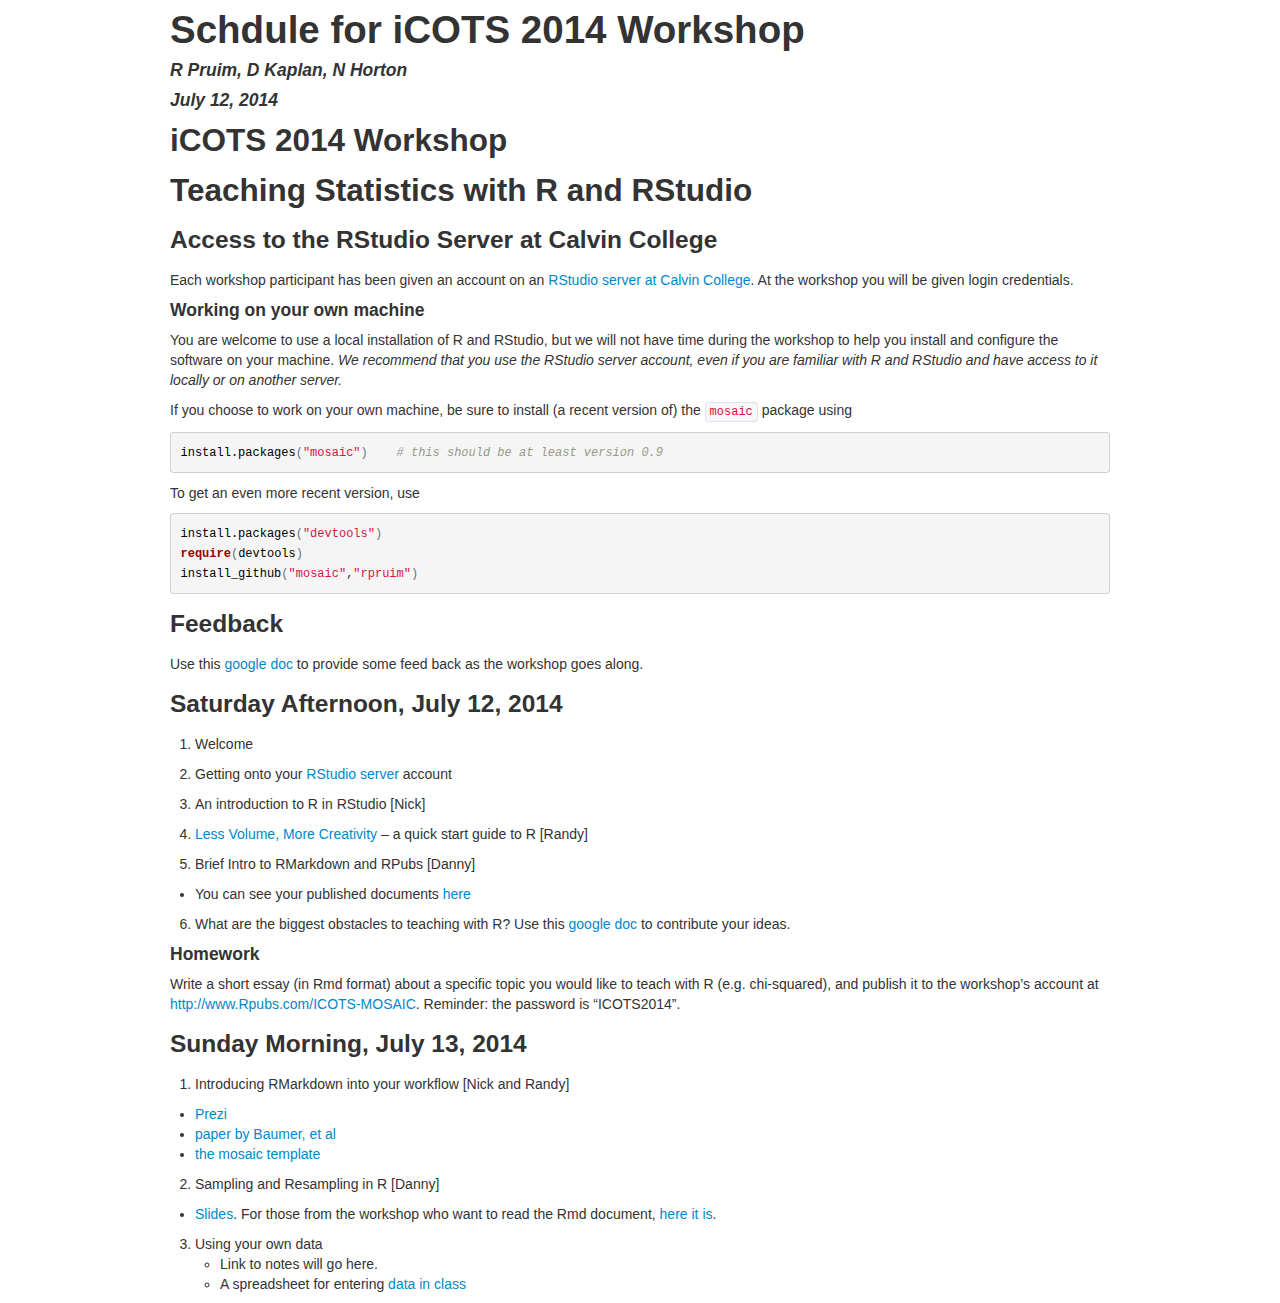
==== commit 5496ee32: "Fixed SamplingResampling links in the schedule." ====
--- a/schedule.html
+++ b/schedule.html
@@ -1,588 +1,155 @@
 <!DOCTYPE html>
-<html>
+
+<html xmlns="http://www.w3.org/1999/xhtml">
+
 <head>
-<meta http-equiv="Content-Type" content="text/html; charset=utf-8"/>
 
-<title>iCOTS 2014 Workshop</title>
+<meta charset="utf-8">
+<meta http-equiv="Content-Type" content="text/html; charset=utf-8" />
+<meta http-equiv="Content-Style-Type" content="text/css" />
+<meta name="generator" content="pandoc" />
 
-<!-- Styles for R syntax highlighter -->
+<meta name="author" content="R Pruim, D Kaplan, N Horton" />
+
+<meta name="date" content="2014-07-12" />
+
+<title>Schdule for iCOTS 2014 Workshop</title>
+
+<script src="data:application/x-javascript,%2F%2A%21%20jQuery%20v1%2E11%2E0%20%7C%20%28c%29%202005%2C%202014%20jQuery%20Foundation%2C%20Inc%2E%20%7C%20jquery%2Eorg%2Flicense%20%2A%2F%0A%21function%28a%2Cb%29%7B%22object%22%3D%3Dtypeof%20module%26%26%22object%22%3D%3Dtypeof%20module%2Eexports%3Fmodule%2Eexports%3Da%2Edocument%3Fb%28a%2C%210%29%3Afunction%28a%29%7Bif%28%21a%2Edocument%29throw%20new%20Error%28%22jQuery%20requires%20a%20window%20with%20a%20document%22%29%3Breturn%20b%28a%29%7D%3Ab%28a%29%7D%28%22undefined%22%21%3Dtypeof%20window%3Fwindow%3Athis%2Cfunction%28a%2Cb%29%7Bvar%20c%3D%5B%5D%2Cd%3Dc%2Eslice%2Ce%3Dc%2Econcat%2Cf%3Dc%2Epush%2Cg%3Dc%2EindexOf%2Ch%3D%7B%7D%2Ci%3Dh%2EtoString%2Cj%3Dh%2EhasOwnProperty%2Ck%3D%22%22%2Etrim%2Cl%3D%7B%7D%2Cm%3D%221%2E11%2E0%22%2Cn%3Dfunction%28a%2Cb%29%7Breturn%20new%20n%2Efn%2Einit%28a%2Cb%29%7D%2Co%3D%2F%5E%5B%5Cs%5CuFEFF%5CxA0%5D%2B%7C%5B%5Cs%5CuFEFF%5CxA0%5D%2B%24%2Fg%2Cp%3D%2F%5E%2Dms%2D%2F%2Cq%3D%2F%2D%28%5B%5Cda%2Dz%5D%29%2Fgi%2Cr%3Dfunction%28a%2Cb%29%7Breturn%20b%2EtoUpperCase%28%29%7D%3Bn%2Efn%3Dn%2Eprototype%3D%7Bjquery%3Am%2Cconstructor%3An%2Cselector%3A%22%22%2Clength%3A0%2CtoArray%3Afunction%28%29%7Breturn%20d%2Ecall%28this%29%7D%2Cget%3Afunction%28a%29%7Breturn%20null%21%3Da%3F0%3Ea%3Fthis%5Ba%2Bthis%2Elength%5D%3Athis%5Ba%5D%3Ad%2Ecall%28this%29%7D%2CpushStack%3Afunction%28a%29%7Bvar%20b%3Dn%2Emerge%28this%2Econstructor%28%29%2Ca%29%3Breturn%20b%2EprevObject%3Dthis%2Cb%2Econtext%3Dthis%2Econtext%2Cb%7D%2Ceach%3Afunction%28a%2Cb%29%7Breturn%20n%2Eeach%28this%2Ca%2Cb%29%7D%2Cmap%3Afunction%28a%29%7Breturn%20this%2EpushStack%28n%2Emap%28this%2Cfunction%28b%2Cc%29%7Breturn%20a%2Ecall%28b%2Cc%2Cb%29%7D%29%29%7D%2Cslice%3Afunction%28%29%7Breturn%20this%2EpushStack%28d%2Eapply%28this%2Carguments%29%29%7D%2Cfirst%3Afunction%28%29%7Breturn%20this%2Eeq%280%29%7D%2Clast%3Afunction%28%29%7Breturn%20this%2Eeq%28%2D1%29%7D%2Ceq%3Afunction%28a%29%7Bvar%20b%3Dthis%2Elength%2Cc%3D%2Ba%2B%280%3Ea%3Fb%3A0%29%3Breturn%20this%2EpushStack%28c%3E%3D0%26%26b%3Ec%3F%5Bthis%5Bc%5D%5D%3A%5B%5D%29%7D%2Cend%3Afunction%28%29%7Breturn%20this%2EprevObject%7C%7Cthis%2Econstructor%28null%29%7D%2Cpush%3Af%2Csort%3Ac%2Esort%2Csplice%3Ac%2Esplice%7D%2Cn%2Eextend%3Dn%2Efn%2Eextend%3Dfunction%28%29%7Bvar%20a%2Cb%2Cc%2Cd%2Ce%2Cf%2Cg%3Darguments%5B0%5D%7C%7C%7B%7D%2Ch%3D1%2Ci%3Darguments%2Elength%2Cj%3D%211%3Bfor%28%22boolean%22%3D%3Dtypeof%20g%26%26%28j%3Dg%2Cg%3Darguments%5Bh%5D%7C%7C%7B%7D%2Ch%2B%2B%29%2C%22object%22%3D%3Dtypeof%20g%7C%7Cn%2EisFunction%28g%29%7C%7C%28g%3D%7B%7D%29%2Ch%3D%3D%3Di%26%26%28g%3Dthis%2Ch%2D%2D%29%3Bi%3Eh%3Bh%2B%2B%29if%28null%21%3D%28e%3Darguments%5Bh%5D%29%29for%28d%20in%20e%29a%3Dg%5Bd%5D%2Cc%3De%5Bd%5D%2Cg%21%3D%3Dc%26%26%28j%26%26c%26%26%28n%2EisPlainObject%28c%29%7C%7C%28b%3Dn%2EisArray%28c%29%29%29%3F%28b%3F%28b%3D%211%2Cf%3Da%26%26n%2EisArray%28a%29%3Fa%3A%5B%5D%29%3Af%3Da%26%26n%2EisPlainObject%28a%29%3Fa%3A%7B%7D%2Cg%5Bd%5D%3Dn%2Eextend%28j%2Cf%2Cc%29%29%3Avoid%200%21%3D%3Dc%26%26%28g%5Bd%5D%3Dc%29%29%3Breturn%20g%7D%2Cn%2Eextend%28%7Bexpando%3A%22jQuery%22%2B%28m%2BMath%2Erandom%28%29%29%2Ereplace%28%2F%5CD%2Fg%2C%22%22%29%2CisReady%3A%210%2Cerror%3Afunction%28a%29%7Bthrow%20new%20Error%28a%29%7D%2Cnoop%3Afunction%28%29%7B%7D%2CisFunction%3Afunction%28a%29%7Breturn%22function%22%3D%3D%3Dn%2Etype%28a%29%7D%2CisArray%3AArray%2EisArray%7C%7Cfunction%28a%29%7Breturn%22array%22%3D%3D%3Dn%2Etype%28a%29%7D%2CisWindow%3Afunction%28a%29%7Breturn%20null%21%3Da%26%26a%3D%3Da%2Ewindow%7D%2CisNumeric%3Afunction%28a%29%7Breturn%20a%2DparseFloat%28a%29%3E%3D0%7D%2CisEmptyObject%3Afunction%28a%29%7Bvar%20b%3Bfor%28b%20in%20a%29return%211%3Breturn%210%7D%2CisPlainObject%3Afunction%28a%29%7Bvar%20b%3Bif%28%21a%7C%7C%22object%22%21%3D%3Dn%2Etype%28a%29%7C%7Ca%2EnodeType%7C%7Cn%2EisWindow%28a%29%29return%211%3Btry%7Bif%28a%2Econstructor%26%26%21j%2Ecall%28a%2C%22constructor%22%29%26%26%21j%2Ecall%28a%2Econstructor%2Eprototype%2C%22isPrototypeOf%22%29%29return%211%7Dcatch%28c%29%7Breturn%211%7Dif%28l%2EownLast%29for%28b%20in%20a%29return%20j%2Ecall%28a%2Cb%29%3Bfor%28b%20in%20a%29%3Breturn%20void%200%3D%3D%3Db%7C%7Cj%2Ecall%28a%2Cb%29%7D%2Ctype%3Afunction%28a%29%7Breturn%20null%3D%3Da%3Fa%2B%22%22%3A%22object%22%3D%3Dtypeof%20a%7C%7C%22function%22%3D%3Dtypeof%20a%3Fh%5Bi%2Ecall%28a%29%5D%7C%7C%22object%22%3Atypeof%20a%7D%2CglobalEval%3Afunction%28b%29%7Bb%26%26n%2Etrim%28b%29%26%26%28a%2EexecScript%7C%7Cfunction%28b%29%7Ba%2Eeval%2Ecall%28a%2Cb%29%7D%29%28b%29%7D%2CcamelCase%3Afunction%28a%29%7Breturn%20a%2Ereplace%28p%2C%22ms%2D%22%29%2Ereplace%28q%2Cr%29%7D%2CnodeName%3Afunction%28a%2Cb%29%7Breturn%20a%2EnodeName%26%26a%2EnodeName%2EtoLowerCase%28%29%3D%3D%3Db%2EtoLowerCase%28%29%7D%2Ceach%3Afunction%28a%2Cb%2Cc%29%7Bvar%20d%2Ce%3D0%2Cf%3Da%2Elength%2Cg%3Ds%28a%29%3Bif%28c%29%7Bif%28g%29%7Bfor%28%3Bf%3Ee%3Be%2B%2B%29if%28d%3Db%2Eapply%28a%5Be%5D%2Cc%29%2Cd%3D%3D%3D%211%29break%7Delse%20for%28e%20in%20a%29if%28d%3Db%2Eapply%28a%5Be%5D%2Cc%29%2Cd%3D%3D%3D%211%29break%7Delse%20if%28g%29%7Bfor%28%3Bf%3Ee%3Be%2B%2B%29if%28d%3Db%2Ecall%28a%5Be%5D%2Ce%2Ca%5Be%5D%29%2Cd%3D%3D%3D%211%29break%7Delse%20for%28e%20in%20a%29if%28d%3Db%2Ecall%28a%5Be%5D%2Ce%2Ca%5Be%5D%29%2Cd%3D%3D%3D%211%29break%3Breturn%20a%7D%2Ctrim%3Ak%26%26%21k%2Ecall%28%22%5Cufeff%5Cxa0%22%29%3Ffunction%28a%29%7Breturn%20null%3D%3Da%3F%22%22%3Ak%2Ecall%28a%29%7D%3Afunction%28a%29%7Breturn%20null%3D%3Da%3F%22%22%3A%28a%2B%22%22%29%2Ereplace%28o%2C%22%22%29%7D%2CmakeArray%3Afunction%28a%2Cb%29%7Bvar%20c%3Db%7C%7C%5B%5D%3Breturn%20null%21%3Da%26%26%28s%28Object%28a%29%29%3Fn%2Emerge%28c%2C%22string%22%3D%3Dtypeof%20a%3F%5Ba%5D%3Aa%29%3Af%2Ecall%28c%2Ca%29%29%2Cc%7D%2CinArray%3Afunction%28a%2Cb%2Cc%29%7Bvar%20d%3Bif%28b%29%7Bif%28g%29return%20g%2Ecall%28b%2Ca%2Cc%29%3Bfor%28d%3Db%2Elength%2Cc%3Dc%3F0%3Ec%3FMath%2Emax%280%2Cd%2Bc%29%3Ac%3A0%3Bd%3Ec%3Bc%2B%2B%29if%28c%20in%20b%26%26b%5Bc%5D%3D%3D%3Da%29return%20c%7Dreturn%2D1%7D%2Cmerge%3Afunction%28a%2Cb%29%7Bvar%20c%3D%2Bb%2Elength%2Cd%3D0%2Ce%3Da%2Elength%3Bwhile%28c%3Ed%29a%5Be%2B%2B%5D%3Db%5Bd%2B%2B%5D%3Bif%28c%21%3D%3Dc%29while%28void%200%21%3D%3Db%5Bd%5D%29a%5Be%2B%2B%5D%3Db%5Bd%2B%2B%5D%3Breturn%20a%2Elength%3De%2Ca%7D%2Cgrep%3Afunction%28a%2Cb%2Cc%29%7Bfor%28var%20d%2Ce%3D%5B%5D%2Cf%3D0%2Cg%3Da%2Elength%2Ch%3D%21c%3Bg%3Ef%3Bf%2B%2B%29d%3D%21b%28a%5Bf%5D%2Cf%29%2Cd%21%3D%3Dh%26%26e%2Epush%28a%5Bf%5D%29%3Breturn%20e%7D%2Cmap%3Afunction%28a%2Cb%2Cc%29%7Bvar%20d%2Cf%3D0%2Cg%3Da%2Elength%2Ch%3Ds%28a%29%2Ci%3D%5B%5D%3Bif%28h%29for%28%3Bg%3Ef%3Bf%2B%2B%29d%3Db%28a%5Bf%5D%2Cf%2Cc%29%2Cnull%21%3Dd%26%26i%2Epush%28d%29%3Belse%20for%28f%20in%20a%29d%3Db%28a%5Bf%5D%2Cf%2Cc%29%2Cnull%21%3Dd%26%26i%2Epush%28d%29%3Breturn%20e%2Eapply%28%5B%5D%2Ci%29%7D%2Cguid%3A1%2Cproxy%3Afunction%28a%2Cb%29%7Bvar%20c%2Ce%2Cf%3Breturn%22string%22%3D%3Dtypeof%20b%26%26%28f%3Da%5Bb%5D%2Cb%3Da%2Ca%3Df%29%2Cn%2EisFunction%28a%29%3F%28c%3Dd%2Ecall%28arguments%2C2%29%2Ce%3Dfunction%28%29%7Breturn%20a%2Eapply%28b%7C%7Cthis%2Cc%2Econcat%28d%2Ecall%28arguments%29%29%29%7D%2Ce%2Eguid%3Da%2Eguid%3Da%2Eguid%7C%7Cn%2Eguid%2B%2B%2Ce%29%3Avoid%200%7D%2Cnow%3Afunction%28%29%7Breturn%2Bnew%20Date%7D%2Csupport%3Al%7D%29%2Cn%2Eeach%28%22Boolean%20Number%20String%20Function%20Array%20Date%20RegExp%20Object%20Error%22%2Esplit%28%22%20%22%29%2Cfunction%28a%2Cb%29%7Bh%5B%22%5Bobject%20%22%2Bb%2B%22%5D%22%5D%3Db%2EtoLowerCase%28%29%7D%29%3Bfunction%20s%28a%29%7Bvar%20b%3Da%2Elength%2Cc%3Dn%2Etype%28a%29%3Breturn%22function%22%3D%3D%3Dc%7C%7Cn%2EisWindow%28a%29%3F%211%3A1%3D%3D%3Da%2EnodeType%26%26b%3F%210%3A%22array%22%3D%3D%3Dc%7C%7C0%3D%3D%3Db%7C%7C%22number%22%3D%3Dtypeof%20b%26%26b%3E0%26%26b%2D1%20in%20a%7Dvar%20t%3Dfunction%28a%29%7Bvar%20b%2Cc%2Cd%2Ce%2Cf%2Cg%2Ch%2Ci%2Cj%2Ck%2Cl%2Cm%2Cn%2Co%2Cp%2Cq%2Cr%2Cs%3D%22sizzle%22%2B%2Dnew%20Date%2Ct%3Da%2Edocument%2Cu%3D0%2Cv%3D0%2Cw%3Deb%28%29%2Cx%3Deb%28%29%2Cy%3Deb%28%29%2Cz%3Dfunction%28a%2Cb%29%7Breturn%20a%3D%3D%3Db%26%26%28j%3D%210%29%2C0%7D%2CA%3D%22undefined%22%2CB%3D1%3C%3C31%2CC%3D%7B%7D%2EhasOwnProperty%2CD%3D%5B%5D%2CE%3DD%2Epop%2CF%3DD%2Epush%2CG%3DD%2Epush%2CH%3DD%2Eslice%2CI%3DD%2EindexOf%7C%7Cfunction%28a%29%7Bfor%28var%20b%3D0%2Cc%3Dthis%2Elength%3Bc%3Eb%3Bb%2B%2B%29if%28this%5Bb%5D%3D%3D%3Da%29return%20b%3Breturn%2D1%7D%2CJ%3D%22checked%7Cselected%7Casync%7Cautofocus%7Cautoplay%7Ccontrols%7Cdefer%7Cdisabled%7Chidden%7Cismap%7Cloop%7Cmultiple%7Copen%7Creadonly%7Crequired%7Cscoped%22%2CK%3D%22%5B%5C%5Cx20%5C%5Ct%5C%5Cr%5C%5Cn%5C%5Cf%5D%22%2CL%3D%22%28%3F%3A%5C%5C%5C%5C%2E%7C%5B%5C%5Cw%2D%5D%7C%5B%5E%5C%5Cx00%2D%5C%5Cxa0%5D%29%2B%22%2CM%3DL%2Ereplace%28%22w%22%2C%22w%23%22%29%2CN%3D%22%5C%5C%5B%22%2BK%2B%22%2A%28%22%2BL%2B%22%29%22%2BK%2B%22%2A%28%3F%3A%28%5B%2A%5E%24%7C%21%7E%5D%3F%3D%29%22%2BK%2B%22%2A%28%3F%3A%28%5B%27%5C%22%5D%29%28%28%3F%3A%5C%5C%5C%5C%2E%7C%5B%5E%5C%5C%5C%5C%5D%29%2A%3F%29%5C%5C3%7C%28%22%2BM%2B%22%29%7C%29%7C%29%22%2BK%2B%22%2A%5C%5C%5D%22%2CO%3D%22%3A%28%22%2BL%2B%22%29%28%3F%3A%5C%5C%28%28%28%5B%27%5C%22%5D%29%28%28%3F%3A%5C%5C%5C%5C%2E%7C%5B%5E%5C%5C%5C%5C%5D%29%2A%3F%29%5C%5C3%7C%28%28%3F%3A%5C%5C%5C%5C%2E%7C%5B%5E%5C%5C%5C%5C%28%29%5B%5C%5C%5D%5D%7C%22%2BN%2Ereplace%283%2C8%29%2B%22%29%2A%29%7C%2E%2A%29%5C%5C%29%7C%29%22%2CP%3Dnew%20RegExp%28%22%5E%22%2BK%2B%22%2B%7C%28%28%3F%3A%5E%7C%5B%5E%5C%5C%5C%5C%5D%29%28%3F%3A%5C%5C%5C%5C%2E%29%2A%29%22%2BK%2B%22%2B%24%22%2C%22g%22%29%2CQ%3Dnew%20RegExp%28%22%5E%22%2BK%2B%22%2A%2C%22%2BK%2B%22%2A%22%29%2CR%3Dnew%20RegExp%28%22%5E%22%2BK%2B%22%2A%28%5B%3E%2B%7E%5D%7C%22%2BK%2B%22%29%22%2BK%2B%22%2A%22%29%2CS%3Dnew%20RegExp%28%22%3D%22%2BK%2B%22%2A%28%5B%5E%5C%5C%5D%27%5C%22%5D%2A%3F%29%22%2BK%2B%22%2A%5C%5C%5D%22%2C%22g%22%29%2CT%3Dnew%20RegExp%28O%29%2CU%3Dnew%20RegExp%28%22%5E%22%2BM%2B%22%24%22%29%2CV%3D%7BID%3Anew%20RegExp%28%22%5E%23%28%22%2BL%2B%22%29%22%29%2CCLASS%3Anew%20RegExp%28%22%5E%5C%5C%2E%28%22%2BL%2B%22%29%22%29%2CTAG%3Anew%20RegExp%28%22%5E%28%22%2BL%2Ereplace%28%22w%22%2C%22w%2A%22%29%2B%22%29%22%29%2CATTR%3Anew%20RegExp%28%22%5E%22%2BN%29%2CPSEUDO%3Anew%20RegExp%28%22%5E%22%2BO%29%2CCHILD%3Anew%20RegExp%28%22%5E%3A%28only%7Cfirst%7Clast%7Cnth%7Cnth%2Dlast%29%2D%28child%7Cof%2Dtype%29%28%3F%3A%5C%5C%28%22%2BK%2B%22%2A%28even%7Codd%7C%28%28%5B%2B%2D%5D%7C%29%28%5C%5Cd%2A%29n%7C%29%22%2BK%2B%22%2A%28%3F%3A%28%5B%2B%2D%5D%7C%29%22%2BK%2B%22%2A%28%5C%5Cd%2B%29%7C%29%29%22%2BK%2B%22%2A%5C%5C%29%7C%29%22%2C%22i%22%29%2Cbool%3Anew%20RegExp%28%22%5E%28%3F%3A%22%2BJ%2B%22%29%24%22%2C%22i%22%29%2CneedsContext%3Anew%20RegExp%28%22%5E%22%2BK%2B%22%2A%5B%3E%2B%7E%5D%7C%3A%28even%7Codd%7Ceq%7Cgt%7Clt%7Cnth%7Cfirst%7Clast%29%28%3F%3A%5C%5C%28%22%2BK%2B%22%2A%28%28%3F%3A%2D%5C%5Cd%29%3F%5C%5Cd%2A%29%22%2BK%2B%22%2A%5C%5C%29%7C%29%28%3F%3D%5B%5E%2D%5D%7C%24%29%22%2C%22i%22%29%7D%2CW%3D%2F%5E%28%3F%3Ainput%7Cselect%7Ctextarea%7Cbutton%29%24%2Fi%2CX%3D%2F%5Eh%5Cd%24%2Fi%2CY%3D%2F%5E%5B%5E%7B%5D%2B%5C%7B%5Cs%2A%5C%5Bnative%20%5Cw%2F%2CZ%3D%2F%5E%28%3F%3A%23%28%5B%5Cw%2D%5D%2B%29%7C%28%5Cw%2B%29%7C%5C%2E%28%5B%5Cw%2D%5D%2B%29%29%24%2F%2C%24%3D%2F%5B%2B%7E%5D%2F%2C%5F%3D%2F%27%7C%5C%5C%2Fg%2Cab%3Dnew%20RegExp%28%22%5C%5C%5C%5C%28%5B%5C%5Cda%2Df%5D%7B1%2C6%7D%22%2BK%2B%22%3F%7C%28%22%2BK%2B%22%29%7C%2E%29%22%2C%22ig%22%29%2Cbb%3Dfunction%28a%2Cb%2Cc%29%7Bvar%20d%3D%220x%22%2Bb%2D65536%3Breturn%20d%21%3D%3Dd%7C%7Cc%3Fb%3A0%3Ed%3FString%2EfromCharCode%28d%2B65536%29%3AString%2EfromCharCode%28d%3E%3E10%7C55296%2C1023%26d%7C56320%29%7D%3Btry%7BG%2Eapply%28D%3DH%2Ecall%28t%2EchildNodes%29%2Ct%2EchildNodes%29%2CD%5Bt%2EchildNodes%2Elength%5D%2EnodeType%7Dcatch%28cb%29%7BG%3D%7Bapply%3AD%2Elength%3Ffunction%28a%2Cb%29%7BF%2Eapply%28a%2CH%2Ecall%28b%29%29%7D%3Afunction%28a%2Cb%29%7Bvar%20c%3Da%2Elength%2Cd%3D0%3Bwhile%28a%5Bc%2B%2B%5D%3Db%5Bd%2B%2B%5D%29%3Ba%2Elength%3Dc%2D1%7D%7D%7Dfunction%20db%28a%2Cb%2Cd%2Ce%29%7Bvar%20f%2Cg%2Ch%2Ci%2Cj%2Cm%2Cp%2Cq%2Cu%2Cv%3Bif%28%28b%3Fb%2EownerDocument%7C%7Cb%3At%29%21%3D%3Dl%26%26k%28b%29%2Cb%3Db%7C%7Cl%2Cd%3Dd%7C%7C%5B%5D%2C%21a%7C%7C%22string%22%21%3Dtypeof%20a%29return%20d%3Bif%281%21%3D%3D%28i%3Db%2EnodeType%29%26%269%21%3D%3Di%29return%5B%5D%3Bif%28n%26%26%21e%29%7Bif%28f%3DZ%2Eexec%28a%29%29if%28h%3Df%5B1%5D%29%7Bif%289%3D%3D%3Di%29%7Bif%28g%3Db%2EgetElementById%28h%29%2C%21g%7C%7C%21g%2EparentNode%29return%20d%3Bif%28g%2Eid%3D%3D%3Dh%29return%20d%2Epush%28g%29%2Cd%7Delse%20if%28b%2EownerDocument%26%26%28g%3Db%2EownerDocument%2EgetElementById%28h%29%29%26%26r%28b%2Cg%29%26%26g%2Eid%3D%3D%3Dh%29return%20d%2Epush%28g%29%2Cd%7Delse%7Bif%28f%5B2%5D%29return%20G%2Eapply%28d%2Cb%2EgetElementsByTagName%28a%29%29%2Cd%3Bif%28%28h%3Df%5B3%5D%29%26%26c%2EgetElementsByClassName%26%26b%2EgetElementsByClassName%29return%20G%2Eapply%28d%2Cb%2EgetElementsByClassName%28h%29%29%2Cd%7Dif%28c%2Eqsa%26%26%28%21o%7C%7C%21o%2Etest%28a%29%29%29%7Bif%28q%3Dp%3Ds%2Cu%3Db%2Cv%3D9%3D%3D%3Di%26%26a%2C1%3D%3D%3Di%26%26%22object%22%21%3D%3Db%2EnodeName%2EtoLowerCase%28%29%29%7Bm%3Dob%28a%29%2C%28p%3Db%2EgetAttribute%28%22id%22%29%29%3Fq%3Dp%2Ereplace%28%5F%2C%22%5C%5C%24%26%22%29%3Ab%2EsetAttribute%28%22id%22%2Cq%29%2Cq%3D%22%5Bid%3D%27%22%2Bq%2B%22%27%5D%20%22%2Cj%3Dm%2Elength%3Bwhile%28j%2D%2D%29m%5Bj%5D%3Dq%2Bpb%28m%5Bj%5D%29%3Bu%3D%24%2Etest%28a%29%26%26mb%28b%2EparentNode%29%7C%7Cb%2Cv%3Dm%2Ejoin%28%22%2C%22%29%7Dif%28v%29try%7Breturn%20G%2Eapply%28d%2Cu%2EquerySelectorAll%28v%29%29%2Cd%7Dcatch%28w%29%7B%7Dfinally%7Bp%7C%7Cb%2EremoveAttribute%28%22id%22%29%7D%7D%7Dreturn%20xb%28a%2Ereplace%28P%2C%22%241%22%29%2Cb%2Cd%2Ce%29%7Dfunction%20eb%28%29%7Bvar%20a%3D%5B%5D%3Bfunction%20b%28c%2Ce%29%7Breturn%20a%2Epush%28c%2B%22%20%22%29%3Ed%2EcacheLength%26%26delete%20b%5Ba%2Eshift%28%29%5D%2Cb%5Bc%2B%22%20%22%5D%3De%7Dreturn%20b%7Dfunction%20fb%28a%29%7Breturn%20a%5Bs%5D%3D%210%2Ca%7Dfunction%20gb%28a%29%7Bvar%20b%3Dl%2EcreateElement%28%22div%22%29%3Btry%7Breturn%21%21a%28b%29%7Dcatch%28c%29%7Breturn%211%7Dfinally%7Bb%2EparentNode%26%26b%2EparentNode%2EremoveChild%28b%29%2Cb%3Dnull%7D%7Dfunction%20hb%28a%2Cb%29%7Bvar%20c%3Da%2Esplit%28%22%7C%22%29%2Ce%3Da%2Elength%3Bwhile%28e%2D%2D%29d%2EattrHandle%5Bc%5Be%5D%5D%3Db%7Dfunction%20ib%28a%2Cb%29%7Bvar%20c%3Db%26%26a%2Cd%3Dc%26%261%3D%3D%3Da%2EnodeType%26%261%3D%3D%3Db%2EnodeType%26%26%28%7Eb%2EsourceIndex%7C%7CB%29%2D%28%7Ea%2EsourceIndex%7C%7CB%29%3Bif%28d%29return%20d%3Bif%28c%29while%28c%3Dc%2EnextSibling%29if%28c%3D%3D%3Db%29return%2D1%3Breturn%20a%3F1%3A%2D1%7Dfunction%20jb%28a%29%7Breturn%20function%28b%29%7Bvar%20c%3Db%2EnodeName%2EtoLowerCase%28%29%3Breturn%22input%22%3D%3D%3Dc%26%26b%2Etype%3D%3D%3Da%7D%7Dfunction%20kb%28a%29%7Breturn%20function%28b%29%7Bvar%20c%3Db%2EnodeName%2EtoLowerCase%28%29%3Breturn%28%22input%22%3D%3D%3Dc%7C%7C%22button%22%3D%3D%3Dc%29%26%26b%2Etype%3D%3D%3Da%7D%7Dfunction%20lb%28a%29%7Breturn%20fb%28function%28b%29%7Breturn%20b%3D%2Bb%2Cfb%28function%28c%2Cd%29%7Bvar%20e%2Cf%3Da%28%5B%5D%2Cc%2Elength%2Cb%29%2Cg%3Df%2Elength%3Bwhile%28g%2D%2D%29c%5Be%3Df%5Bg%5D%5D%26%26%28c%5Be%5D%3D%21%28d%5Be%5D%3Dc%5Be%5D%29%29%7D%29%7D%29%7Dfunction%20mb%28a%29%7Breturn%20a%26%26typeof%20a%2EgetElementsByTagName%21%3D%3DA%26%26a%7Dc%3Ddb%2Esupport%3D%7B%7D%2Cf%3Ddb%2EisXML%3Dfunction%28a%29%7Bvar%20b%3Da%26%26%28a%2EownerDocument%7C%7Ca%29%2EdocumentElement%3Breturn%20b%3F%22HTML%22%21%3D%3Db%2EnodeName%3A%211%7D%2Ck%3Ddb%2EsetDocument%3Dfunction%28a%29%7Bvar%20b%2Ce%3Da%3Fa%2EownerDocument%7C%7Ca%3At%2Cg%3De%2EdefaultView%3Breturn%20e%21%3D%3Dl%26%269%3D%3D%3De%2EnodeType%26%26e%2EdocumentElement%3F%28l%3De%2Cm%3De%2EdocumentElement%2Cn%3D%21f%28e%29%2Cg%26%26g%21%3D%3Dg%2Etop%26%26%28g%2EaddEventListener%3Fg%2EaddEventListener%28%22unload%22%2Cfunction%28%29%7Bk%28%29%7D%2C%211%29%3Ag%2EattachEvent%26%26g%2EattachEvent%28%22onunload%22%2Cfunction%28%29%7Bk%28%29%7D%29%29%2Cc%2Eattributes%3Dgb%28function%28a%29%7Breturn%20a%2EclassName%3D%22i%22%2C%21a%2EgetAttribute%28%22className%22%29%7D%29%2Cc%2EgetElementsByTagName%3Dgb%28function%28a%29%7Breturn%20a%2EappendChild%28e%2EcreateComment%28%22%22%29%29%2C%21a%2EgetElementsByTagName%28%22%2A%22%29%2Elength%7D%29%2Cc%2EgetElementsByClassName%3DY%2Etest%28e%2EgetElementsByClassName%29%26%26gb%28function%28a%29%7Breturn%20a%2EinnerHTML%3D%22%3Cdiv%20class%3D%27a%27%3E%3C%2Fdiv%3E%3Cdiv%20class%3D%27a%20i%27%3E%3C%2Fdiv%3E%22%2Ca%2EfirstChild%2EclassName%3D%22i%22%2C2%3D%3D%3Da%2EgetElementsByClassName%28%22i%22%29%2Elength%7D%29%2Cc%2EgetById%3Dgb%28function%28a%29%7Breturn%20m%2EappendChild%28a%29%2Eid%3Ds%2C%21e%2EgetElementsByName%7C%7C%21e%2EgetElementsByName%28s%29%2Elength%7D%29%2Cc%2EgetById%3F%28d%2Efind%2EID%3Dfunction%28a%2Cb%29%7Bif%28typeof%20b%2EgetElementById%21%3D%3DA%26%26n%29%7Bvar%20c%3Db%2EgetElementById%28a%29%3Breturn%20c%26%26c%2EparentNode%3F%5Bc%5D%3A%5B%5D%7D%7D%2Cd%2Efilter%2EID%3Dfunction%28a%29%7Bvar%20b%3Da%2Ereplace%28ab%2Cbb%29%3Breturn%20function%28a%29%7Breturn%20a%2EgetAttribute%28%22id%22%29%3D%3D%3Db%7D%7D%29%3A%28delete%20d%2Efind%2EID%2Cd%2Efilter%2EID%3Dfunction%28a%29%7Bvar%20b%3Da%2Ereplace%28ab%2Cbb%29%3Breturn%20function%28a%29%7Bvar%20c%3Dtypeof%20a%2EgetAttributeNode%21%3D%3DA%26%26a%2EgetAttributeNode%28%22id%22%29%3Breturn%20c%26%26c%2Evalue%3D%3D%3Db%7D%7D%29%2Cd%2Efind%2ETAG%3Dc%2EgetElementsByTagName%3Ffunction%28a%2Cb%29%7Breturn%20typeof%20b%2EgetElementsByTagName%21%3D%3DA%3Fb%2EgetElementsByTagName%28a%29%3Avoid%200%7D%3Afunction%28a%2Cb%29%7Bvar%20c%2Cd%3D%5B%5D%2Ce%3D0%2Cf%3Db%2EgetElementsByTagName%28a%29%3Bif%28%22%2A%22%3D%3D%3Da%29%7Bwhile%28c%3Df%5Be%2B%2B%5D%291%3D%3D%3Dc%2EnodeType%26%26d%2Epush%28c%29%3Breturn%20d%7Dreturn%20f%7D%2Cd%2Efind%2ECLASS%3Dc%2EgetElementsByClassName%26%26function%28a%2Cb%29%7Breturn%20typeof%20b%2EgetElementsByClassName%21%3D%3DA%26%26n%3Fb%2EgetElementsByClassName%28a%29%3Avoid%200%7D%2Cp%3D%5B%5D%2Co%3D%5B%5D%2C%28c%2Eqsa%3DY%2Etest%28e%2EquerySelectorAll%29%29%26%26%28gb%28function%28a%29%7Ba%2EinnerHTML%3D%22%3Cselect%20t%3D%27%27%3E%3Coption%20selected%3D%27%27%3E%3C%2Foption%3E%3C%2Fselect%3E%22%2Ca%2EquerySelectorAll%28%22%5Bt%5E%3D%27%27%5D%22%29%2Elength%26%26o%2Epush%28%22%5B%2A%5E%24%5D%3D%22%2BK%2B%22%2A%28%3F%3A%27%27%7C%5C%22%5C%22%29%22%29%2Ca%2EquerySelectorAll%28%22%5Bselected%5D%22%29%2Elength%7C%7Co%2Epush%28%22%5C%5C%5B%22%2BK%2B%22%2A%28%3F%3Avalue%7C%22%2BJ%2B%22%29%22%29%2Ca%2EquerySelectorAll%28%22%3Achecked%22%29%2Elength%7C%7Co%2Epush%28%22%3Achecked%22%29%7D%29%2Cgb%28function%28a%29%7Bvar%20b%3De%2EcreateElement%28%22input%22%29%3Bb%2EsetAttribute%28%22type%22%2C%22hidden%22%29%2Ca%2EappendChild%28b%29%2EsetAttribute%28%22name%22%2C%22D%22%29%2Ca%2EquerySelectorAll%28%22%5Bname%3Dd%5D%22%29%2Elength%26%26o%2Epush%28%22name%22%2BK%2B%22%2A%5B%2A%5E%24%7C%21%7E%5D%3F%3D%22%29%2Ca%2EquerySelectorAll%28%22%3Aenabled%22%29%2Elength%7C%7Co%2Epush%28%22%3Aenabled%22%2C%22%3Adisabled%22%29%2Ca%2EquerySelectorAll%28%22%2A%2C%3Ax%22%29%2Co%2Epush%28%22%2C%2E%2A%3A%22%29%7D%29%29%2C%28c%2EmatchesSelector%3DY%2Etest%28q%3Dm%2EwebkitMatchesSelector%7C%7Cm%2EmozMatchesSelector%7C%7Cm%2EoMatchesSelector%7C%7Cm%2EmsMatchesSelector%29%29%26%26gb%28function%28a%29%7Bc%2EdisconnectedMatch%3Dq%2Ecall%28a%2C%22div%22%29%2Cq%2Ecall%28a%2C%22%5Bs%21%3D%27%27%5D%3Ax%22%29%2Cp%2Epush%28%22%21%3D%22%2CO%29%7D%29%2Co%3Do%2Elength%26%26new%20RegExp%28o%2Ejoin%28%22%7C%22%29%29%2Cp%3Dp%2Elength%26%26new%20RegExp%28p%2Ejoin%28%22%7C%22%29%29%2Cb%3DY%2Etest%28m%2EcompareDocumentPosition%29%2Cr%3Db%7C%7CY%2Etest%28m%2Econtains%29%3Ffunction%28a%2Cb%29%7Bvar%20c%3D9%3D%3D%3Da%2EnodeType%3Fa%2EdocumentElement%3Aa%2Cd%3Db%26%26b%2EparentNode%3Breturn%20a%3D%3D%3Dd%7C%7C%21%28%21d%7C%7C1%21%3D%3Dd%2EnodeType%7C%7C%21%28c%2Econtains%3Fc%2Econtains%28d%29%3Aa%2EcompareDocumentPosition%26%2616%26a%2EcompareDocumentPosition%28d%29%29%29%7D%3Afunction%28a%2Cb%29%7Bif%28b%29while%28b%3Db%2EparentNode%29if%28b%3D%3D%3Da%29return%210%3Breturn%211%7D%2Cz%3Db%3Ffunction%28a%2Cb%29%7Bif%28a%3D%3D%3Db%29return%20j%3D%210%2C0%3Bvar%20d%3D%21a%2EcompareDocumentPosition%2D%21b%2EcompareDocumentPosition%3Breturn%20d%3Fd%3A%28d%3D%28a%2EownerDocument%7C%7Ca%29%3D%3D%3D%28b%2EownerDocument%7C%7Cb%29%3Fa%2EcompareDocumentPosition%28b%29%3A1%2C1%26d%7C%7C%21c%2EsortDetached%26%26b%2EcompareDocumentPosition%28a%29%3D%3D%3Dd%3Fa%3D%3D%3De%7C%7Ca%2EownerDocument%3D%3D%3Dt%26%26r%28t%2Ca%29%3F%2D1%3Ab%3D%3D%3De%7C%7Cb%2EownerDocument%3D%3D%3Dt%26%26r%28t%2Cb%29%3F1%3Ai%3FI%2Ecall%28i%2Ca%29%2DI%2Ecall%28i%2Cb%29%3A0%3A4%26d%3F%2D1%3A1%29%7D%3Afunction%28a%2Cb%29%7Bif%28a%3D%3D%3Db%29return%20j%3D%210%2C0%3Bvar%20c%2Cd%3D0%2Cf%3Da%2EparentNode%2Cg%3Db%2EparentNode%2Ch%3D%5Ba%5D%2Ck%3D%5Bb%5D%3Bif%28%21f%7C%7C%21g%29return%20a%3D%3D%3De%3F%2D1%3Ab%3D%3D%3De%3F1%3Af%3F%2D1%3Ag%3F1%3Ai%3FI%2Ecall%28i%2Ca%29%2DI%2Ecall%28i%2Cb%29%3A0%3Bif%28f%3D%3D%3Dg%29return%20ib%28a%2Cb%29%3Bc%3Da%3Bwhile%28c%3Dc%2EparentNode%29h%2Eunshift%28c%29%3Bc%3Db%3Bwhile%28c%3Dc%2EparentNode%29k%2Eunshift%28c%29%3Bwhile%28h%5Bd%5D%3D%3D%3Dk%5Bd%5D%29d%2B%2B%3Breturn%20d%3Fib%28h%5Bd%5D%2Ck%5Bd%5D%29%3Ah%5Bd%5D%3D%3D%3Dt%3F%2D1%3Ak%5Bd%5D%3D%3D%3Dt%3F1%3A0%7D%2Ce%29%3Al%7D%2Cdb%2Ematches%3Dfunction%28a%2Cb%29%7Breturn%20db%28a%2Cnull%2Cnull%2Cb%29%7D%2Cdb%2EmatchesSelector%3Dfunction%28a%2Cb%29%7Bif%28%28a%2EownerDocument%7C%7Ca%29%21%3D%3Dl%26%26k%28a%29%2Cb%3Db%2Ereplace%28S%2C%22%3D%27%241%27%5D%22%29%2C%21%28%21c%2EmatchesSelector%7C%7C%21n%7C%7Cp%26%26p%2Etest%28b%29%7C%7Co%26%26o%2Etest%28b%29%29%29try%7Bvar%20d%3Dq%2Ecall%28a%2Cb%29%3Bif%28d%7C%7Cc%2EdisconnectedMatch%7C%7Ca%2Edocument%26%2611%21%3D%3Da%2Edocument%2EnodeType%29return%20d%7Dcatch%28e%29%7B%7Dreturn%20db%28b%2Cl%2Cnull%2C%5Ba%5D%29%2Elength%3E0%7D%2Cdb%2Econtains%3Dfunction%28a%2Cb%29%7Breturn%28a%2EownerDocument%7C%7Ca%29%21%3D%3Dl%26%26k%28a%29%2Cr%28a%2Cb%29%7D%2Cdb%2Eattr%3Dfunction%28a%2Cb%29%7B%28a%2EownerDocument%7C%7Ca%29%21%3D%3Dl%26%26k%28a%29%3Bvar%20e%3Dd%2EattrHandle%5Bb%2EtoLowerCase%28%29%5D%2Cf%3De%26%26C%2Ecall%28d%2EattrHandle%2Cb%2EtoLowerCase%28%29%29%3Fe%28a%2Cb%2C%21n%29%3Avoid%200%3Breturn%20void%200%21%3D%3Df%3Ff%3Ac%2Eattributes%7C%7C%21n%3Fa%2EgetAttribute%28b%29%3A%28f%3Da%2EgetAttributeNode%28b%29%29%26%26f%2Especified%3Ff%2Evalue%3Anull%7D%2Cdb%2Eerror%3Dfunction%28a%29%7Bthrow%20new%20Error%28%22Syntax%20error%2C%20unrecognized%20expression%3A%20%22%2Ba%29%7D%2Cdb%2EuniqueSort%3Dfunction%28a%29%7Bvar%20b%2Cd%3D%5B%5D%2Ce%3D0%2Cf%3D0%3Bif%28j%3D%21c%2EdetectDuplicates%2Ci%3D%21c%2EsortStable%26%26a%2Eslice%280%29%2Ca%2Esort%28z%29%2Cj%29%7Bwhile%28b%3Da%5Bf%2B%2B%5D%29b%3D%3D%3Da%5Bf%5D%26%26%28e%3Dd%2Epush%28f%29%29%3Bwhile%28e%2D%2D%29a%2Esplice%28d%5Be%5D%2C1%29%7Dreturn%20i%3Dnull%2Ca%7D%2Ce%3Ddb%2EgetText%3Dfunction%28a%29%7Bvar%20b%2Cc%3D%22%22%2Cd%3D0%2Cf%3Da%2EnodeType%3Bif%28f%29%7Bif%281%3D%3D%3Df%7C%7C9%3D%3D%3Df%7C%7C11%3D%3D%3Df%29%7Bif%28%22string%22%3D%3Dtypeof%20a%2EtextContent%29return%20a%2EtextContent%3Bfor%28a%3Da%2EfirstChild%3Ba%3Ba%3Da%2EnextSibling%29c%2B%3De%28a%29%7Delse%20if%283%3D%3D%3Df%7C%7C4%3D%3D%3Df%29return%20a%2EnodeValue%7Delse%20while%28b%3Da%5Bd%2B%2B%5D%29c%2B%3De%28b%29%3Breturn%20c%7D%2Cd%3Ddb%2Eselectors%3D%7BcacheLength%3A50%2CcreatePseudo%3Afb%2Cmatch%3AV%2CattrHandle%3A%7B%7D%2Cfind%3A%7B%7D%2Crelative%3A%7B%22%3E%22%3A%7Bdir%3A%22parentNode%22%2Cfirst%3A%210%7D%2C%22%20%22%3A%7Bdir%3A%22parentNode%22%7D%2C%22%2B%22%3A%7Bdir%3A%22previousSibling%22%2Cfirst%3A%210%7D%2C%22%7E%22%3A%7Bdir%3A%22previousSibling%22%7D%7D%2CpreFilter%3A%7BATTR%3Afunction%28a%29%7Breturn%20a%5B1%5D%3Da%5B1%5D%2Ereplace%28ab%2Cbb%29%2Ca%5B3%5D%3D%28a%5B4%5D%7C%7Ca%5B5%5D%7C%7C%22%22%29%2Ereplace%28ab%2Cbb%29%2C%22%7E%3D%22%3D%3D%3Da%5B2%5D%26%26%28a%5B3%5D%3D%22%20%22%2Ba%5B3%5D%2B%22%20%22%29%2Ca%2Eslice%280%2C4%29%7D%2CCHILD%3Afunction%28a%29%7Breturn%20a%5B1%5D%3Da%5B1%5D%2EtoLowerCase%28%29%2C%22nth%22%3D%3D%3Da%5B1%5D%2Eslice%280%2C3%29%3F%28a%5B3%5D%7C%7Cdb%2Eerror%28a%5B0%5D%29%2Ca%5B4%5D%3D%2B%28a%5B4%5D%3Fa%5B5%5D%2B%28a%5B6%5D%7C%7C1%29%3A2%2A%28%22even%22%3D%3D%3Da%5B3%5D%7C%7C%22odd%22%3D%3D%3Da%5B3%5D%29%29%2Ca%5B5%5D%3D%2B%28a%5B7%5D%2Ba%5B8%5D%7C%7C%22odd%22%3D%3D%3Da%5B3%5D%29%29%3Aa%5B3%5D%26%26db%2Eerror%28a%5B0%5D%29%2Ca%7D%2CPSEUDO%3Afunction%28a%29%7Bvar%20b%2Cc%3D%21a%5B5%5D%26%26a%5B2%5D%3Breturn%20V%2ECHILD%2Etest%28a%5B0%5D%29%3Fnull%3A%28a%5B3%5D%26%26void%200%21%3D%3Da%5B4%5D%3Fa%5B2%5D%3Da%5B4%5D%3Ac%26%26T%2Etest%28c%29%26%26%28b%3Dob%28c%2C%210%29%29%26%26%28b%3Dc%2EindexOf%28%22%29%22%2Cc%2Elength%2Db%29%2Dc%2Elength%29%26%26%28a%5B0%5D%3Da%5B0%5D%2Eslice%280%2Cb%29%2Ca%5B2%5D%3Dc%2Eslice%280%2Cb%29%29%2Ca%2Eslice%280%2C3%29%29%7D%7D%2Cfilter%3A%7BTAG%3Afunction%28a%29%7Bvar%20b%3Da%2Ereplace%28ab%2Cbb%29%2EtoLowerCase%28%29%3Breturn%22%2A%22%3D%3D%3Da%3Ffunction%28%29%7Breturn%210%7D%3Afunction%28a%29%7Breturn%20a%2EnodeName%26%26a%2EnodeName%2EtoLowerCase%28%29%3D%3D%3Db%7D%7D%2CCLASS%3Afunction%28a%29%7Bvar%20b%3Dw%5Ba%2B%22%20%22%5D%3Breturn%20b%7C%7C%28b%3Dnew%20RegExp%28%22%28%5E%7C%22%2BK%2B%22%29%22%2Ba%2B%22%28%22%2BK%2B%22%7C%24%29%22%29%29%26%26w%28a%2Cfunction%28a%29%7Breturn%20b%2Etest%28%22string%22%3D%3Dtypeof%20a%2EclassName%26%26a%2EclassName%7C%7Ctypeof%20a%2EgetAttribute%21%3D%3DA%26%26a%2EgetAttribute%28%22class%22%29%7C%7C%22%22%29%7D%29%7D%2CATTR%3Afunction%28a%2Cb%2Cc%29%7Breturn%20function%28d%29%7Bvar%20e%3Ddb%2Eattr%28d%2Ca%29%3Breturn%20null%3D%3De%3F%22%21%3D%22%3D%3D%3Db%3Ab%3F%28e%2B%3D%22%22%2C%22%3D%22%3D%3D%3Db%3Fe%3D%3D%3Dc%3A%22%21%3D%22%3D%3D%3Db%3Fe%21%3D%3Dc%3A%22%5E%3D%22%3D%3D%3Db%3Fc%26%260%3D%3D%3De%2EindexOf%28c%29%3A%22%2A%3D%22%3D%3D%3Db%3Fc%26%26e%2EindexOf%28c%29%3E%2D1%3A%22%24%3D%22%3D%3D%3Db%3Fc%26%26e%2Eslice%28%2Dc%2Elength%29%3D%3D%3Dc%3A%22%7E%3D%22%3D%3D%3Db%3F%28%22%20%22%2Be%2B%22%20%22%29%2EindexOf%28c%29%3E%2D1%3A%22%7C%3D%22%3D%3D%3Db%3Fe%3D%3D%3Dc%7C%7Ce%2Eslice%280%2Cc%2Elength%2B1%29%3D%3D%3Dc%2B%22%2D%22%3A%211%29%3A%210%7D%7D%2CCHILD%3Afunction%28a%2Cb%2Cc%2Cd%2Ce%29%7Bvar%20f%3D%22nth%22%21%3D%3Da%2Eslice%280%2C3%29%2Cg%3D%22last%22%21%3D%3Da%2Eslice%28%2D4%29%2Ch%3D%22of%2Dtype%22%3D%3D%3Db%3Breturn%201%3D%3D%3Dd%26%260%3D%3D%3De%3Ffunction%28a%29%7Breturn%21%21a%2EparentNode%7D%3Afunction%28b%2Cc%2Ci%29%7Bvar%20j%2Ck%2Cl%2Cm%2Cn%2Co%2Cp%3Df%21%3D%3Dg%3F%22nextSibling%22%3A%22previousSibling%22%2Cq%3Db%2EparentNode%2Cr%3Dh%26%26b%2EnodeName%2EtoLowerCase%28%29%2Ct%3D%21i%26%26%21h%3Bif%28q%29%7Bif%28f%29%7Bwhile%28p%29%7Bl%3Db%3Bwhile%28l%3Dl%5Bp%5D%29if%28h%3Fl%2EnodeName%2EtoLowerCase%28%29%3D%3D%3Dr%3A1%3D%3D%3Dl%2EnodeType%29return%211%3Bo%3Dp%3D%22only%22%3D%3D%3Da%26%26%21o%26%26%22nextSibling%22%7Dreturn%210%7Dif%28o%3D%5Bg%3Fq%2EfirstChild%3Aq%2ElastChild%5D%2Cg%26%26t%29%7Bk%3Dq%5Bs%5D%7C%7C%28q%5Bs%5D%3D%7B%7D%29%2Cj%3Dk%5Ba%5D%7C%7C%5B%5D%2Cn%3Dj%5B0%5D%3D%3D%3Du%26%26j%5B1%5D%2Cm%3Dj%5B0%5D%3D%3D%3Du%26%26j%5B2%5D%2Cl%3Dn%26%26q%2EchildNodes%5Bn%5D%3Bwhile%28l%3D%2B%2Bn%26%26l%26%26l%5Bp%5D%7C%7C%28m%3Dn%3D0%29%7C%7Co%2Epop%28%29%29if%281%3D%3D%3Dl%2EnodeType%26%26%2B%2Bm%26%26l%3D%3D%3Db%29%7Bk%5Ba%5D%3D%5Bu%2Cn%2Cm%5D%3Bbreak%7D%7Delse%20if%28t%26%26%28j%3D%28b%5Bs%5D%7C%7C%28b%5Bs%5D%3D%7B%7D%29%29%5Ba%5D%29%26%26j%5B0%5D%3D%3D%3Du%29m%3Dj%5B1%5D%3Belse%20while%28l%3D%2B%2Bn%26%26l%26%26l%5Bp%5D%7C%7C%28m%3Dn%3D0%29%7C%7Co%2Epop%28%29%29if%28%28h%3Fl%2EnodeName%2EtoLowerCase%28%29%3D%3D%3Dr%3A1%3D%3D%3Dl%2EnodeType%29%26%26%2B%2Bm%26%26%28t%26%26%28%28l%5Bs%5D%7C%7C%28l%5Bs%5D%3D%7B%7D%29%29%5Ba%5D%3D%5Bu%2Cm%5D%29%2Cl%3D%3D%3Db%29%29break%3Breturn%20m%2D%3De%2Cm%3D%3D%3Dd%7C%7Cm%25d%3D%3D%3D0%26%26m%2Fd%3E%3D0%7D%7D%7D%2CPSEUDO%3Afunction%28a%2Cb%29%7Bvar%20c%2Ce%3Dd%2Epseudos%5Ba%5D%7C%7Cd%2EsetFilters%5Ba%2EtoLowerCase%28%29%5D%7C%7Cdb%2Eerror%28%22unsupported%20pseudo%3A%20%22%2Ba%29%3Breturn%20e%5Bs%5D%3Fe%28b%29%3Ae%2Elength%3E1%3F%28c%3D%5Ba%2Ca%2C%22%22%2Cb%5D%2Cd%2EsetFilters%2EhasOwnProperty%28a%2EtoLowerCase%28%29%29%3Ffb%28function%28a%2Cc%29%7Bvar%20d%2Cf%3De%28a%2Cb%29%2Cg%3Df%2Elength%3Bwhile%28g%2D%2D%29d%3DI%2Ecall%28a%2Cf%5Bg%5D%29%2Ca%5Bd%5D%3D%21%28c%5Bd%5D%3Df%5Bg%5D%29%7D%29%3Afunction%28a%29%7Breturn%20e%28a%2C0%2Cc%29%7D%29%3Ae%7D%7D%2Cpseudos%3A%7Bnot%3Afb%28function%28a%29%7Bvar%20b%3D%5B%5D%2Cc%3D%5B%5D%2Cd%3Dg%28a%2Ereplace%28P%2C%22%241%22%29%29%3Breturn%20d%5Bs%5D%3Ffb%28function%28a%2Cb%2Cc%2Ce%29%7Bvar%20f%2Cg%3Dd%28a%2Cnull%2Ce%2C%5B%5D%29%2Ch%3Da%2Elength%3Bwhile%28h%2D%2D%29%28f%3Dg%5Bh%5D%29%26%26%28a%5Bh%5D%3D%21%28b%5Bh%5D%3Df%29%29%7D%29%3Afunction%28a%2Ce%2Cf%29%7Breturn%20b%5B0%5D%3Da%2Cd%28b%2Cnull%2Cf%2Cc%29%2C%21c%2Epop%28%29%7D%7D%29%2Chas%3Afb%28function%28a%29%7Breturn%20function%28b%29%7Breturn%20db%28a%2Cb%29%2Elength%3E0%7D%7D%29%2Ccontains%3Afb%28function%28a%29%7Breturn%20function%28b%29%7Breturn%28b%2EtextContent%7C%7Cb%2EinnerText%7C%7Ce%28b%29%29%2EindexOf%28a%29%3E%2D1%7D%7D%29%2Clang%3Afb%28function%28a%29%7Breturn%20U%2Etest%28a%7C%7C%22%22%29%7C%7Cdb%2Eerror%28%22unsupported%20lang%3A%20%22%2Ba%29%2Ca%3Da%2Ereplace%28ab%2Cbb%29%2EtoLowerCase%28%29%2Cfunction%28b%29%7Bvar%20c%3Bdo%20if%28c%3Dn%3Fb%2Elang%3Ab%2EgetAttribute%28%22xml%3Alang%22%29%7C%7Cb%2EgetAttribute%28%22lang%22%29%29return%20c%3Dc%2EtoLowerCase%28%29%2Cc%3D%3D%3Da%7C%7C0%3D%3D%3Dc%2EindexOf%28a%2B%22%2D%22%29%3Bwhile%28%28b%3Db%2EparentNode%29%26%261%3D%3D%3Db%2EnodeType%29%3Breturn%211%7D%7D%29%2Ctarget%3Afunction%28b%29%7Bvar%20c%3Da%2Elocation%26%26a%2Elocation%2Ehash%3Breturn%20c%26%26c%2Eslice%281%29%3D%3D%3Db%2Eid%7D%2Croot%3Afunction%28a%29%7Breturn%20a%3D%3D%3Dm%7D%2Cfocus%3Afunction%28a%29%7Breturn%20a%3D%3D%3Dl%2EactiveElement%26%26%28%21l%2EhasFocus%7C%7Cl%2EhasFocus%28%29%29%26%26%21%21%28a%2Etype%7C%7Ca%2Ehref%7C%7C%7Ea%2EtabIndex%29%7D%2Cenabled%3Afunction%28a%29%7Breturn%20a%2Edisabled%3D%3D%3D%211%7D%2Cdisabled%3Afunction%28a%29%7Breturn%20a%2Edisabled%3D%3D%3D%210%7D%2Cchecked%3Afunction%28a%29%7Bvar%20b%3Da%2EnodeName%2EtoLowerCase%28%29%3Breturn%22input%22%3D%3D%3Db%26%26%21%21a%2Echecked%7C%7C%22option%22%3D%3D%3Db%26%26%21%21a%2Eselected%7D%2Cselected%3Afunction%28a%29%7Breturn%20a%2EparentNode%26%26a%2EparentNode%2EselectedIndex%2Ca%2Eselected%3D%3D%3D%210%7D%2Cempty%3Afunction%28a%29%7Bfor%28a%3Da%2EfirstChild%3Ba%3Ba%3Da%2EnextSibling%29if%28a%2EnodeType%3C6%29return%211%3Breturn%210%7D%2Cparent%3Afunction%28a%29%7Breturn%21d%2Epseudos%2Eempty%28a%29%7D%2Cheader%3Afunction%28a%29%7Breturn%20X%2Etest%28a%2EnodeName%29%7D%2Cinput%3Afunction%28a%29%7Breturn%20W%2Etest%28a%2EnodeName%29%7D%2Cbutton%3Afunction%28a%29%7Bvar%20b%3Da%2EnodeName%2EtoLowerCase%28%29%3Breturn%22input%22%3D%3D%3Db%26%26%22button%22%3D%3D%3Da%2Etype%7C%7C%22button%22%3D%3D%3Db%7D%2Ctext%3Afunction%28a%29%7Bvar%20b%3Breturn%22input%22%3D%3D%3Da%2EnodeName%2EtoLowerCase%28%29%26%26%22text%22%3D%3D%3Da%2Etype%26%26%28null%3D%3D%28b%3Da%2EgetAttribute%28%22type%22%29%29%7C%7C%22text%22%3D%3D%3Db%2EtoLowerCase%28%29%29%7D%2Cfirst%3Alb%28function%28%29%7Breturn%5B0%5D%7D%29%2Clast%3Alb%28function%28a%2Cb%29%7Breturn%5Bb%2D1%5D%7D%29%2Ceq%3Alb%28function%28a%2Cb%2Cc%29%7Breturn%5B0%3Ec%3Fc%2Bb%3Ac%5D%7D%29%2Ceven%3Alb%28function%28a%2Cb%29%7Bfor%28var%20c%3D0%3Bb%3Ec%3Bc%2B%3D2%29a%2Epush%28c%29%3Breturn%20a%7D%29%2Codd%3Alb%28function%28a%2Cb%29%7Bfor%28var%20c%3D1%3Bb%3Ec%3Bc%2B%3D2%29a%2Epush%28c%29%3Breturn%20a%7D%29%2Clt%3Alb%28function%28a%2Cb%2Cc%29%7Bfor%28var%20d%3D0%3Ec%3Fc%2Bb%3Ac%3B%2D%2Dd%3E%3D0%3B%29a%2Epush%28d%29%3Breturn%20a%7D%29%2Cgt%3Alb%28function%28a%2Cb%2Cc%29%7Bfor%28var%20d%3D0%3Ec%3Fc%2Bb%3Ac%3B%2B%2Bd%3Cb%3B%29a%2Epush%28d%29%3Breturn%20a%7D%29%7D%7D%2Cd%2Epseudos%2Enth%3Dd%2Epseudos%2Eeq%3Bfor%28b%20in%7Bradio%3A%210%2Ccheckbox%3A%210%2Cfile%3A%210%2Cpassword%3A%210%2Cimage%3A%210%7D%29d%2Epseudos%5Bb%5D%3Djb%28b%29%3Bfor%28b%20in%7Bsubmit%3A%210%2Creset%3A%210%7D%29d%2Epseudos%5Bb%5D%3Dkb%28b%29%3Bfunction%20nb%28%29%7B%7Dnb%2Eprototype%3Dd%2Efilters%3Dd%2Epseudos%2Cd%2EsetFilters%3Dnew%20nb%3Bfunction%20ob%28a%2Cb%29%7Bvar%20c%2Ce%2Cf%2Cg%2Ch%2Ci%2Cj%2Ck%3Dx%5Ba%2B%22%20%22%5D%3Bif%28k%29return%20b%3F0%3Ak%2Eslice%280%29%3Bh%3Da%2Ci%3D%5B%5D%2Cj%3Dd%2EpreFilter%3Bwhile%28h%29%7B%28%21c%7C%7C%28e%3DQ%2Eexec%28h%29%29%29%26%26%28e%26%26%28h%3Dh%2Eslice%28e%5B0%5D%2Elength%29%7C%7Ch%29%2Ci%2Epush%28f%3D%5B%5D%29%29%2Cc%3D%211%2C%28e%3DR%2Eexec%28h%29%29%26%26%28c%3De%2Eshift%28%29%2Cf%2Epush%28%7Bvalue%3Ac%2Ctype%3Ae%5B0%5D%2Ereplace%28P%2C%22%20%22%29%7D%29%2Ch%3Dh%2Eslice%28c%2Elength%29%29%3Bfor%28g%20in%20d%2Efilter%29%21%28e%3DV%5Bg%5D%2Eexec%28h%29%29%7C%7Cj%5Bg%5D%26%26%21%28e%3Dj%5Bg%5D%28e%29%29%7C%7C%28c%3De%2Eshift%28%29%2Cf%2Epush%28%7Bvalue%3Ac%2Ctype%3Ag%2Cmatches%3Ae%7D%29%2Ch%3Dh%2Eslice%28c%2Elength%29%29%3Bif%28%21c%29break%7Dreturn%20b%3Fh%2Elength%3Ah%3Fdb%2Eerror%28a%29%3Ax%28a%2Ci%29%2Eslice%280%29%7Dfunction%20pb%28a%29%7Bfor%28var%20b%3D0%2Cc%3Da%2Elength%2Cd%3D%22%22%3Bc%3Eb%3Bb%2B%2B%29d%2B%3Da%5Bb%5D%2Evalue%3Breturn%20d%7Dfunction%20qb%28a%2Cb%2Cc%29%7Bvar%20d%3Db%2Edir%2Ce%3Dc%26%26%22parentNode%22%3D%3D%3Dd%2Cf%3Dv%2B%2B%3Breturn%20b%2Efirst%3Ffunction%28b%2Cc%2Cf%29%7Bwhile%28b%3Db%5Bd%5D%29if%281%3D%3D%3Db%2EnodeType%7C%7Ce%29return%20a%28b%2Cc%2Cf%29%7D%3Afunction%28b%2Cc%2Cg%29%7Bvar%20h%2Ci%2Cj%3D%5Bu%2Cf%5D%3Bif%28g%29%7Bwhile%28b%3Db%5Bd%5D%29if%28%281%3D%3D%3Db%2EnodeType%7C%7Ce%29%26%26a%28b%2Cc%2Cg%29%29return%210%7Delse%20while%28b%3Db%5Bd%5D%29if%281%3D%3D%3Db%2EnodeType%7C%7Ce%29%7Bif%28i%3Db%5Bs%5D%7C%7C%28b%5Bs%5D%3D%7B%7D%29%2C%28h%3Di%5Bd%5D%29%26%26h%5B0%5D%3D%3D%3Du%26%26h%5B1%5D%3D%3D%3Df%29return%20j%5B2%5D%3Dh%5B2%5D%3Bif%28i%5Bd%5D%3Dj%2Cj%5B2%5D%3Da%28b%2Cc%2Cg%29%29return%210%7D%7D%7Dfunction%20rb%28a%29%7Breturn%20a%2Elength%3E1%3Ffunction%28b%2Cc%2Cd%29%7Bvar%20e%3Da%2Elength%3Bwhile%28e%2D%2D%29if%28%21a%5Be%5D%28b%2Cc%2Cd%29%29return%211%3Breturn%210%7D%3Aa%5B0%5D%7Dfunction%20sb%28a%2Cb%2Cc%2Cd%2Ce%29%7Bfor%28var%20f%2Cg%3D%5B%5D%2Ch%3D0%2Ci%3Da%2Elength%2Cj%3Dnull%21%3Db%3Bi%3Eh%3Bh%2B%2B%29%28f%3Da%5Bh%5D%29%26%26%28%21c%7C%7Cc%28f%2Cd%2Ce%29%29%26%26%28g%2Epush%28f%29%2Cj%26%26b%2Epush%28h%29%29%3Breturn%20g%7Dfunction%20tb%28a%2Cb%2Cc%2Cd%2Ce%2Cf%29%7Breturn%20d%26%26%21d%5Bs%5D%26%26%28d%3Dtb%28d%29%29%2Ce%26%26%21e%5Bs%5D%26%26%28e%3Dtb%28e%2Cf%29%29%2Cfb%28function%28f%2Cg%2Ch%2Ci%29%7Bvar%20j%2Ck%2Cl%2Cm%3D%5B%5D%2Cn%3D%5B%5D%2Co%3Dg%2Elength%2Cp%3Df%7C%7Cwb%28b%7C%7C%22%2A%22%2Ch%2EnodeType%3F%5Bh%5D%3Ah%2C%5B%5D%29%2Cq%3D%21a%7C%7C%21f%26%26b%3Fp%3Asb%28p%2Cm%2Ca%2Ch%2Ci%29%2Cr%3Dc%3Fe%7C%7C%28f%3Fa%3Ao%7C%7Cd%29%3F%5B%5D%3Ag%3Aq%3Bif%28c%26%26c%28q%2Cr%2Ch%2Ci%29%2Cd%29%7Bj%3Dsb%28r%2Cn%29%2Cd%28j%2C%5B%5D%2Ch%2Ci%29%2Ck%3Dj%2Elength%3Bwhile%28k%2D%2D%29%28l%3Dj%5Bk%5D%29%26%26%28r%5Bn%5Bk%5D%5D%3D%21%28q%5Bn%5Bk%5D%5D%3Dl%29%29%7Dif%28f%29%7Bif%28e%7C%7Ca%29%7Bif%28e%29%7Bj%3D%5B%5D%2Ck%3Dr%2Elength%3Bwhile%28k%2D%2D%29%28l%3Dr%5Bk%5D%29%26%26j%2Epush%28q%5Bk%5D%3Dl%29%3Be%28null%2Cr%3D%5B%5D%2Cj%2Ci%29%7Dk%3Dr%2Elength%3Bwhile%28k%2D%2D%29%28l%3Dr%5Bk%5D%29%26%26%28j%3De%3FI%2Ecall%28f%2Cl%29%3Am%5Bk%5D%29%3E%2D1%26%26%28f%5Bj%5D%3D%21%28g%5Bj%5D%3Dl%29%29%7D%7Delse%20r%3Dsb%28r%3D%3D%3Dg%3Fr%2Esplice%28o%2Cr%2Elength%29%3Ar%29%2Ce%3Fe%28null%2Cg%2Cr%2Ci%29%3AG%2Eapply%28g%2Cr%29%7D%29%7Dfunction%20ub%28a%29%7Bfor%28var%20b%2Cc%2Ce%2Cf%3Da%2Elength%2Cg%3Dd%2Erelative%5Ba%5B0%5D%2Etype%5D%2Ci%3Dg%7C%7Cd%2Erelative%5B%22%20%22%5D%2Cj%3Dg%3F1%3A0%2Ck%3Dqb%28function%28a%29%7Breturn%20a%3D%3D%3Db%7D%2Ci%2C%210%29%2Cl%3Dqb%28function%28a%29%7Breturn%20I%2Ecall%28b%2Ca%29%3E%2D1%7D%2Ci%2C%210%29%2Cm%3D%5Bfunction%28a%2Cc%2Cd%29%7Breturn%21g%26%26%28d%7C%7Cc%21%3D%3Dh%29%7C%7C%28%28b%3Dc%29%2EnodeType%3Fk%28a%2Cc%2Cd%29%3Al%28a%2Cc%2Cd%29%29%7D%5D%3Bf%3Ej%3Bj%2B%2B%29if%28c%3Dd%2Erelative%5Ba%5Bj%5D%2Etype%5D%29m%3D%5Bqb%28rb%28m%29%2Cc%29%5D%3Belse%7Bif%28c%3Dd%2Efilter%5Ba%5Bj%5D%2Etype%5D%2Eapply%28null%2Ca%5Bj%5D%2Ematches%29%2Cc%5Bs%5D%29%7Bfor%28e%3D%2B%2Bj%3Bf%3Ee%3Be%2B%2B%29if%28d%2Erelative%5Ba%5Be%5D%2Etype%5D%29break%3Breturn%20tb%28j%3E1%26%26rb%28m%29%2Cj%3E1%26%26pb%28a%2Eslice%280%2Cj%2D1%29%2Econcat%28%7Bvalue%3A%22%20%22%3D%3D%3Da%5Bj%2D2%5D%2Etype%3F%22%2A%22%3A%22%22%7D%29%29%2Ereplace%28P%2C%22%241%22%29%2Cc%2Ce%3Ej%26%26ub%28a%2Eslice%28j%2Ce%29%29%2Cf%3Ee%26%26ub%28a%3Da%2Eslice%28e%29%29%2Cf%3Ee%26%26pb%28a%29%29%7Dm%2Epush%28c%29%7Dreturn%20rb%28m%29%7Dfunction%20vb%28a%2Cb%29%7Bvar%20c%3Db%2Elength%3E0%2Ce%3Da%2Elength%3E0%2Cf%3Dfunction%28f%2Cg%2Ci%2Cj%2Ck%29%7Bvar%20m%2Cn%2Co%2Cp%3D0%2Cq%3D%220%22%2Cr%3Df%26%26%5B%5D%2Cs%3D%5B%5D%2Ct%3Dh%2Cv%3Df%7C%7Ce%26%26d%2Efind%2ETAG%28%22%2A%22%2Ck%29%2Cw%3Du%2B%3Dnull%3D%3Dt%3F1%3AMath%2Erandom%28%29%7C%7C%2E1%2Cx%3Dv%2Elength%3Bfor%28k%26%26%28h%3Dg%21%3D%3Dl%26%26g%29%3Bq%21%3D%3Dx%26%26null%21%3D%28m%3Dv%5Bq%5D%29%3Bq%2B%2B%29%7Bif%28e%26%26m%29%7Bn%3D0%3Bwhile%28o%3Da%5Bn%2B%2B%5D%29if%28o%28m%2Cg%2Ci%29%29%7Bj%2Epush%28m%29%3Bbreak%7Dk%26%26%28u%3Dw%29%7Dc%26%26%28%28m%3D%21o%26%26m%29%26%26p%2D%2D%2Cf%26%26r%2Epush%28m%29%29%7Dif%28p%2B%3Dq%2Cc%26%26q%21%3D%3Dp%29%7Bn%3D0%3Bwhile%28o%3Db%5Bn%2B%2B%5D%29o%28r%2Cs%2Cg%2Ci%29%3Bif%28f%29%7Bif%28p%3E0%29while%28q%2D%2D%29r%5Bq%5D%7C%7Cs%5Bq%5D%7C%7C%28s%5Bq%5D%3DE%2Ecall%28j%29%29%3Bs%3Dsb%28s%29%7DG%2Eapply%28j%2Cs%29%2Ck%26%26%21f%26%26s%2Elength%3E0%26%26p%2Bb%2Elength%3E1%26%26db%2EuniqueSort%28j%29%7Dreturn%20k%26%26%28u%3Dw%2Ch%3Dt%29%2Cr%7D%3Breturn%20c%3Ffb%28f%29%3Af%7Dg%3Ddb%2Ecompile%3Dfunction%28a%2Cb%29%7Bvar%20c%2Cd%3D%5B%5D%2Ce%3D%5B%5D%2Cf%3Dy%5Ba%2B%22%20%22%5D%3Bif%28%21f%29%7Bb%7C%7C%28b%3Dob%28a%29%29%2Cc%3Db%2Elength%3Bwhile%28c%2D%2D%29f%3Dub%28b%5Bc%5D%29%2Cf%5Bs%5D%3Fd%2Epush%28f%29%3Ae%2Epush%28f%29%3Bf%3Dy%28a%2Cvb%28e%2Cd%29%29%7Dreturn%20f%7D%3Bfunction%20wb%28a%2Cb%2Cc%29%7Bfor%28var%20d%3D0%2Ce%3Db%2Elength%3Be%3Ed%3Bd%2B%2B%29db%28a%2Cb%5Bd%5D%2Cc%29%3Breturn%20c%7Dfunction%20xb%28a%2Cb%2Ce%2Cf%29%7Bvar%20h%2Ci%2Cj%2Ck%2Cl%2Cm%3Dob%28a%29%3Bif%28%21f%26%261%3D%3D%3Dm%2Elength%29%7Bif%28i%3Dm%5B0%5D%3Dm%5B0%5D%2Eslice%280%29%2Ci%2Elength%3E2%26%26%22ID%22%3D%3D%3D%28j%3Di%5B0%5D%29%2Etype%26%26c%2EgetById%26%269%3D%3D%3Db%2EnodeType%26%26n%26%26d%2Erelative%5Bi%5B1%5D%2Etype%5D%29%7Bif%28b%3D%28d%2Efind%2EID%28j%2Ematches%5B0%5D%2Ereplace%28ab%2Cbb%29%2Cb%29%7C%7C%5B%5D%29%5B0%5D%2C%21b%29return%20e%3Ba%3Da%2Eslice%28i%2Eshift%28%29%2Evalue%2Elength%29%7Dh%3DV%2EneedsContext%2Etest%28a%29%3F0%3Ai%2Elength%3Bwhile%28h%2D%2D%29%7Bif%28j%3Di%5Bh%5D%2Cd%2Erelative%5Bk%3Dj%2Etype%5D%29break%3Bif%28%28l%3Dd%2Efind%5Bk%5D%29%26%26%28f%3Dl%28j%2Ematches%5B0%5D%2Ereplace%28ab%2Cbb%29%2C%24%2Etest%28i%5B0%5D%2Etype%29%26%26mb%28b%2EparentNode%29%7C%7Cb%29%29%29%7Bif%28i%2Esplice%28h%2C1%29%2Ca%3Df%2Elength%26%26pb%28i%29%2C%21a%29return%20G%2Eapply%28e%2Cf%29%2Ce%3Bbreak%7D%7D%7Dreturn%20g%28a%2Cm%29%28f%2Cb%2C%21n%2Ce%2C%24%2Etest%28a%29%26%26mb%28b%2EparentNode%29%7C%7Cb%29%2Ce%7Dreturn%20c%2EsortStable%3Ds%2Esplit%28%22%22%29%2Esort%28z%29%2Ejoin%28%22%22%29%3D%3D%3Ds%2Cc%2EdetectDuplicates%3D%21%21j%2Ck%28%29%2Cc%2EsortDetached%3Dgb%28function%28a%29%7Breturn%201%26a%2EcompareDocumentPosition%28l%2EcreateElement%28%22div%22%29%29%7D%29%2Cgb%28function%28a%29%7Breturn%20a%2EinnerHTML%3D%22%3Ca%20href%3D%27%23%27%3E%3C%2Fa%3E%22%2C%22%23%22%3D%3D%3Da%2EfirstChild%2EgetAttribute%28%22href%22%29%7D%29%7C%7Chb%28%22type%7Chref%7Cheight%7Cwidth%22%2Cfunction%28a%2Cb%2Cc%29%7Breturn%20c%3Fvoid%200%3Aa%2EgetAttribute%28b%2C%22type%22%3D%3D%3Db%2EtoLowerCase%28%29%3F1%3A2%29%7D%29%2Cc%2Eattributes%26%26gb%28function%28a%29%7Breturn%20a%2EinnerHTML%3D%22%3Cinput%2F%3E%22%2Ca%2EfirstChild%2EsetAttribute%28%22value%22%2C%22%22%29%2C%22%22%3D%3D%3Da%2EfirstChild%2EgetAttribute%28%22value%22%29%7D%29%7C%7Chb%28%22value%22%2Cfunction%28a%2Cb%2Cc%29%7Breturn%20c%7C%7C%22input%22%21%3D%3Da%2EnodeName%2EtoLowerCase%28%29%3Fvoid%200%3Aa%2EdefaultValue%7D%29%2Cgb%28function%28a%29%7Breturn%20null%3D%3Da%2EgetAttribute%28%22disabled%22%29%7D%29%7C%7Chb%28J%2Cfunction%28a%2Cb%2Cc%29%7Bvar%20d%3Breturn%20c%3Fvoid%200%3Aa%5Bb%5D%3D%3D%3D%210%3Fb%2EtoLowerCase%28%29%3A%28d%3Da%2EgetAttributeNode%28b%29%29%26%26d%2Especified%3Fd%2Evalue%3Anull%7D%29%2Cdb%7D%28a%29%3Bn%2Efind%3Dt%2Cn%2Eexpr%3Dt%2Eselectors%2Cn%2Eexpr%5B%22%3A%22%5D%3Dn%2Eexpr%2Epseudos%2Cn%2Eunique%3Dt%2EuniqueSort%2Cn%2Etext%3Dt%2EgetText%2Cn%2EisXMLDoc%3Dt%2EisXML%2Cn%2Econtains%3Dt%2Econtains%3Bvar%20u%3Dn%2Eexpr%2Ematch%2EneedsContext%2Cv%3D%2F%5E%3C%28%5Cw%2B%29%5Cs%2A%5C%2F%3F%3E%28%3F%3A%3C%5C%2F%5C1%3E%7C%29%24%2F%2Cw%3D%2F%5E%2E%5B%5E%3A%23%5C%5B%5C%2E%2C%5D%2A%24%2F%3Bfunction%20x%28a%2Cb%2Cc%29%7Bif%28n%2EisFunction%28b%29%29return%20n%2Egrep%28a%2Cfunction%28a%2Cd%29%7Breturn%21%21b%2Ecall%28a%2Cd%2Ca%29%21%3D%3Dc%7D%29%3Bif%28b%2EnodeType%29return%20n%2Egrep%28a%2Cfunction%28a%29%7Breturn%20a%3D%3D%3Db%21%3D%3Dc%7D%29%3Bif%28%22string%22%3D%3Dtypeof%20b%29%7Bif%28w%2Etest%28b%29%29return%20n%2Efilter%28b%2Ca%2Cc%29%3Bb%3Dn%2Efilter%28b%2Ca%29%7Dreturn%20n%2Egrep%28a%2Cfunction%28a%29%7Breturn%20n%2EinArray%28a%2Cb%29%3E%3D0%21%3D%3Dc%7D%29%7Dn%2Efilter%3Dfunction%28a%2Cb%2Cc%29%7Bvar%20d%3Db%5B0%5D%3Breturn%20c%26%26%28a%3D%22%3Anot%28%22%2Ba%2B%22%29%22%29%2C1%3D%3D%3Db%2Elength%26%261%3D%3D%3Dd%2EnodeType%3Fn%2Efind%2EmatchesSelector%28d%2Ca%29%3F%5Bd%5D%3A%5B%5D%3An%2Efind%2Ematches%28a%2Cn%2Egrep%28b%2Cfunction%28a%29%7Breturn%201%3D%3D%3Da%2EnodeType%7D%29%29%7D%2Cn%2Efn%2Eextend%28%7Bfind%3Afunction%28a%29%7Bvar%20b%2Cc%3D%5B%5D%2Cd%3Dthis%2Ce%3Dd%2Elength%3Bif%28%22string%22%21%3Dtypeof%20a%29return%20this%2EpushStack%28n%28a%29%2Efilter%28function%28%29%7Bfor%28b%3D0%3Be%3Eb%3Bb%2B%2B%29if%28n%2Econtains%28d%5Bb%5D%2Cthis%29%29return%210%7D%29%29%3Bfor%28b%3D0%3Be%3Eb%3Bb%2B%2B%29n%2Efind%28a%2Cd%5Bb%5D%2Cc%29%3Breturn%20c%3Dthis%2EpushStack%28e%3E1%3Fn%2Eunique%28c%29%3Ac%29%2Cc%2Eselector%3Dthis%2Eselector%3Fthis%2Eselector%2B%22%20%22%2Ba%3Aa%2Cc%7D%2Cfilter%3Afunction%28a%29%7Breturn%20this%2EpushStack%28x%28this%2Ca%7C%7C%5B%5D%2C%211%29%29%7D%2Cnot%3Afunction%28a%29%7Breturn%20this%2EpushStack%28x%28this%2Ca%7C%7C%5B%5D%2C%210%29%29%7D%2Cis%3Afunction%28a%29%7Breturn%21%21x%28this%2C%22string%22%3D%3Dtypeof%20a%26%26u%2Etest%28a%29%3Fn%28a%29%3Aa%7C%7C%5B%5D%2C%211%29%2Elength%7D%7D%29%3Bvar%20y%2Cz%3Da%2Edocument%2CA%3D%2F%5E%28%3F%3A%5Cs%2A%28%3C%5B%5Cw%5CW%5D%2B%3E%29%5B%5E%3E%5D%2A%7C%23%28%5B%5Cw%2D%5D%2A%29%29%24%2F%2CB%3Dn%2Efn%2Einit%3Dfunction%28a%2Cb%29%7Bvar%20c%2Cd%3Bif%28%21a%29return%20this%3Bif%28%22string%22%3D%3Dtypeof%20a%29%7Bif%28c%3D%22%3C%22%3D%3D%3Da%2EcharAt%280%29%26%26%22%3E%22%3D%3D%3Da%2EcharAt%28a%2Elength%2D1%29%26%26a%2Elength%3E%3D3%3F%5Bnull%2Ca%2Cnull%5D%3AA%2Eexec%28a%29%2C%21c%7C%7C%21c%5B1%5D%26%26b%29return%21b%7C%7Cb%2Ejquery%3F%28b%7C%7Cy%29%2Efind%28a%29%3Athis%2Econstructor%28b%29%2Efind%28a%29%3Bif%28c%5B1%5D%29%7Bif%28b%3Db%20instanceof%20n%3Fb%5B0%5D%3Ab%2Cn%2Emerge%28this%2Cn%2EparseHTML%28c%5B1%5D%2Cb%26%26b%2EnodeType%3Fb%2EownerDocument%7C%7Cb%3Az%2C%210%29%29%2Cv%2Etest%28c%5B1%5D%29%26%26n%2EisPlainObject%28b%29%29for%28c%20in%20b%29n%2EisFunction%28this%5Bc%5D%29%3Fthis%5Bc%5D%28b%5Bc%5D%29%3Athis%2Eattr%28c%2Cb%5Bc%5D%29%3Breturn%20this%7Dif%28d%3Dz%2EgetElementById%28c%5B2%5D%29%2Cd%26%26d%2EparentNode%29%7Bif%28d%2Eid%21%3D%3Dc%5B2%5D%29return%20y%2Efind%28a%29%3Bthis%2Elength%3D1%2Cthis%5B0%5D%3Dd%7Dreturn%20this%2Econtext%3Dz%2Cthis%2Eselector%3Da%2Cthis%7Dreturn%20a%2EnodeType%3F%28this%2Econtext%3Dthis%5B0%5D%3Da%2Cthis%2Elength%3D1%2Cthis%29%3An%2EisFunction%28a%29%3F%22undefined%22%21%3Dtypeof%20y%2Eready%3Fy%2Eready%28a%29%3Aa%28n%29%3A%28void%200%21%3D%3Da%2Eselector%26%26%28this%2Eselector%3Da%2Eselector%2Cthis%2Econtext%3Da%2Econtext%29%2Cn%2EmakeArray%28a%2Cthis%29%29%7D%3BB%2Eprototype%3Dn%2Efn%2Cy%3Dn%28z%29%3Bvar%20C%3D%2F%5E%28%3F%3Aparents%7Cprev%28%3F%3AUntil%7CAll%29%29%2F%2CD%3D%7Bchildren%3A%210%2Ccontents%3A%210%2Cnext%3A%210%2Cprev%3A%210%7D%3Bn%2Eextend%28%7Bdir%3Afunction%28a%2Cb%2Cc%29%7Bvar%20d%3D%5B%5D%2Ce%3Da%5Bb%5D%3Bwhile%28e%26%269%21%3D%3De%2EnodeType%26%26%28void%200%3D%3D%3Dc%7C%7C1%21%3D%3De%2EnodeType%7C%7C%21n%28e%29%2Eis%28c%29%29%291%3D%3D%3De%2EnodeType%26%26d%2Epush%28e%29%2Ce%3De%5Bb%5D%3Breturn%20d%7D%2Csibling%3Afunction%28a%2Cb%29%7Bfor%28var%20c%3D%5B%5D%3Ba%3Ba%3Da%2EnextSibling%291%3D%3D%3Da%2EnodeType%26%26a%21%3D%3Db%26%26c%2Epush%28a%29%3Breturn%20c%7D%7D%29%2Cn%2Efn%2Eextend%28%7Bhas%3Afunction%28a%29%7Bvar%20b%2Cc%3Dn%28a%2Cthis%29%2Cd%3Dc%2Elength%3Breturn%20this%2Efilter%28function%28%29%7Bfor%28b%3D0%3Bd%3Eb%3Bb%2B%2B%29if%28n%2Econtains%28this%2Cc%5Bb%5D%29%29return%210%7D%29%7D%2Cclosest%3Afunction%28a%2Cb%29%7Bfor%28var%20c%2Cd%3D0%2Ce%3Dthis%2Elength%2Cf%3D%5B%5D%2Cg%3Du%2Etest%28a%29%7C%7C%22string%22%21%3Dtypeof%20a%3Fn%28a%2Cb%7C%7Cthis%2Econtext%29%3A0%3Be%3Ed%3Bd%2B%2B%29for%28c%3Dthis%5Bd%5D%3Bc%26%26c%21%3D%3Db%3Bc%3Dc%2EparentNode%29if%28c%2EnodeType%3C11%26%26%28g%3Fg%2Eindex%28c%29%3E%2D1%3A1%3D%3D%3Dc%2EnodeType%26%26n%2Efind%2EmatchesSelector%28c%2Ca%29%29%29%7Bf%2Epush%28c%29%3Bbreak%7Dreturn%20this%2EpushStack%28f%2Elength%3E1%3Fn%2Eunique%28f%29%3Af%29%7D%2Cindex%3Afunction%28a%29%7Breturn%20a%3F%22string%22%3D%3Dtypeof%20a%3Fn%2EinArray%28this%5B0%5D%2Cn%28a%29%29%3An%2EinArray%28a%2Ejquery%3Fa%5B0%5D%3Aa%2Cthis%29%3Athis%5B0%5D%26%26this%5B0%5D%2EparentNode%3Fthis%2Efirst%28%29%2EprevAll%28%29%2Elength%3A%2D1%7D%2Cadd%3Afunction%28a%2Cb%29%7Breturn%20this%2EpushStack%28n%2Eunique%28n%2Emerge%28this%2Eget%28%29%2Cn%28a%2Cb%29%29%29%29%7D%2CaddBack%3Afunction%28a%29%7Breturn%20this%2Eadd%28null%3D%3Da%3Fthis%2EprevObject%3Athis%2EprevObject%2Efilter%28a%29%29%7D%7D%29%3Bfunction%20E%28a%2Cb%29%7Bdo%20a%3Da%5Bb%5D%3Bwhile%28a%26%261%21%3D%3Da%2EnodeType%29%3Breturn%20a%7Dn%2Eeach%28%7Bparent%3Afunction%28a%29%7Bvar%20b%3Da%2EparentNode%3Breturn%20b%26%2611%21%3D%3Db%2EnodeType%3Fb%3Anull%7D%2Cparents%3Afunction%28a%29%7Breturn%20n%2Edir%28a%2C%22parentNode%22%29%7D%2CparentsUntil%3Afunction%28a%2Cb%2Cc%29%7Breturn%20n%2Edir%28a%2C%22parentNode%22%2Cc%29%7D%2Cnext%3Afunction%28a%29%7Breturn%20E%28a%2C%22nextSibling%22%29%7D%2Cprev%3Afunction%28a%29%7Breturn%20E%28a%2C%22previousSibling%22%29%7D%2CnextAll%3Afunction%28a%29%7Breturn%20n%2Edir%28a%2C%22nextSibling%22%29%7D%2CprevAll%3Afunction%28a%29%7Breturn%20n%2Edir%28a%2C%22previousSibling%22%29%7D%2CnextUntil%3Afunction%28a%2Cb%2Cc%29%7Breturn%20n%2Edir%28a%2C%22nextSibling%22%2Cc%29%7D%2CprevUntil%3Afunction%28a%2Cb%2Cc%29%7Breturn%20n%2Edir%28a%2C%22previousSibling%22%2Cc%29%7D%2Csiblings%3Afunction%28a%29%7Breturn%20n%2Esibling%28%28a%2EparentNode%7C%7C%7B%7D%29%2EfirstChild%2Ca%29%7D%2Cchildren%3Afunction%28a%29%7Breturn%20n%2Esibling%28a%2EfirstChild%29%7D%2Ccontents%3Afunction%28a%29%7Breturn%20n%2EnodeName%28a%2C%22iframe%22%29%3Fa%2EcontentDocument%7C%7Ca%2EcontentWindow%2Edocument%3An%2Emerge%28%5B%5D%2Ca%2EchildNodes%29%7D%7D%2Cfunction%28a%2Cb%29%7Bn%2Efn%5Ba%5D%3Dfunction%28c%2Cd%29%7Bvar%20e%3Dn%2Emap%28this%2Cb%2Cc%29%3Breturn%22Until%22%21%3D%3Da%2Eslice%28%2D5%29%26%26%28d%3Dc%29%2Cd%26%26%22string%22%3D%3Dtypeof%20d%26%26%28e%3Dn%2Efilter%28d%2Ce%29%29%2Cthis%2Elength%3E1%26%26%28D%5Ba%5D%7C%7C%28e%3Dn%2Eunique%28e%29%29%2CC%2Etest%28a%29%26%26%28e%3De%2Ereverse%28%29%29%29%2Cthis%2EpushStack%28e%29%7D%7D%29%3Bvar%20F%3D%2F%5CS%2B%2Fg%2CG%3D%7B%7D%3Bfunction%20H%28a%29%7Bvar%20b%3DG%5Ba%5D%3D%7B%7D%3Breturn%20n%2Eeach%28a%2Ematch%28F%29%7C%7C%5B%5D%2Cfunction%28a%2Cc%29%7Bb%5Bc%5D%3D%210%7D%29%2Cb%7Dn%2ECallbacks%3Dfunction%28a%29%7Ba%3D%22string%22%3D%3Dtypeof%20a%3FG%5Ba%5D%7C%7CH%28a%29%3An%2Eextend%28%7B%7D%2Ca%29%3Bvar%20b%2Cc%2Cd%2Ce%2Cf%2Cg%2Ch%3D%5B%5D%2Ci%3D%21a%2Eonce%26%26%5B%5D%2Cj%3Dfunction%28l%29%7Bfor%28c%3Da%2Ememory%26%26l%2Cd%3D%210%2Cf%3Dg%7C%7C0%2Cg%3D0%2Ce%3Dh%2Elength%2Cb%3D%210%3Bh%26%26e%3Ef%3Bf%2B%2B%29if%28h%5Bf%5D%2Eapply%28l%5B0%5D%2Cl%5B1%5D%29%3D%3D%3D%211%26%26a%2EstopOnFalse%29%7Bc%3D%211%3Bbreak%7Db%3D%211%2Ch%26%26%28i%3Fi%2Elength%26%26j%28i%2Eshift%28%29%29%3Ac%3Fh%3D%5B%5D%3Ak%2Edisable%28%29%29%7D%2Ck%3D%7Badd%3Afunction%28%29%7Bif%28h%29%7Bvar%20d%3Dh%2Elength%3B%21function%20f%28b%29%7Bn%2Eeach%28b%2Cfunction%28b%2Cc%29%7Bvar%20d%3Dn%2Etype%28c%29%3B%22function%22%3D%3D%3Dd%3Fa%2Eunique%26%26k%2Ehas%28c%29%7C%7Ch%2Epush%28c%29%3Ac%26%26c%2Elength%26%26%22string%22%21%3D%3Dd%26%26f%28c%29%7D%29%7D%28arguments%29%2Cb%3Fe%3Dh%2Elength%3Ac%26%26%28g%3Dd%2Cj%28c%29%29%7Dreturn%20this%7D%2Cremove%3Afunction%28%29%7Breturn%20h%26%26n%2Eeach%28arguments%2Cfunction%28a%2Cc%29%7Bvar%20d%3Bwhile%28%28d%3Dn%2EinArray%28c%2Ch%2Cd%29%29%3E%2D1%29h%2Esplice%28d%2C1%29%2Cb%26%26%28e%3E%3Dd%26%26e%2D%2D%2Cf%3E%3Dd%26%26f%2D%2D%29%7D%29%2Cthis%7D%2Chas%3Afunction%28a%29%7Breturn%20a%3Fn%2EinArray%28a%2Ch%29%3E%2D1%3A%21%28%21h%7C%7C%21h%2Elength%29%7D%2Cempty%3Afunction%28%29%7Breturn%20h%3D%5B%5D%2Ce%3D0%2Cthis%7D%2Cdisable%3Afunction%28%29%7Breturn%20h%3Di%3Dc%3Dvoid%200%2Cthis%7D%2Cdisabled%3Afunction%28%29%7Breturn%21h%7D%2Clock%3Afunction%28%29%7Breturn%20i%3Dvoid%200%2Cc%7C%7Ck%2Edisable%28%29%2Cthis%7D%2Clocked%3Afunction%28%29%7Breturn%21i%7D%2CfireWith%3Afunction%28a%2Cc%29%7Breturn%21h%7C%7Cd%26%26%21i%7C%7C%28c%3Dc%7C%7C%5B%5D%2Cc%3D%5Ba%2Cc%2Eslice%3Fc%2Eslice%28%29%3Ac%5D%2Cb%3Fi%2Epush%28c%29%3Aj%28c%29%29%2Cthis%7D%2Cfire%3Afunction%28%29%7Breturn%20k%2EfireWith%28this%2Carguments%29%2Cthis%7D%2Cfired%3Afunction%28%29%7Breturn%21%21d%7D%7D%3Breturn%20k%7D%2Cn%2Eextend%28%7BDeferred%3Afunction%28a%29%7Bvar%20b%3D%5B%5B%22resolve%22%2C%22done%22%2Cn%2ECallbacks%28%22once%20memory%22%29%2C%22resolved%22%5D%2C%5B%22reject%22%2C%22fail%22%2Cn%2ECallbacks%28%22once%20memory%22%29%2C%22rejected%22%5D%2C%5B%22notify%22%2C%22progress%22%2Cn%2ECallbacks%28%22memory%22%29%5D%5D%2Cc%3D%22pending%22%2Cd%3D%7Bstate%3Afunction%28%29%7Breturn%20c%7D%2Calways%3Afunction%28%29%7Breturn%20e%2Edone%28arguments%29%2Efail%28arguments%29%2Cthis%7D%2Cthen%3Afunction%28%29%7Bvar%20a%3Darguments%3Breturn%20n%2EDeferred%28function%28c%29%7Bn%2Eeach%28b%2Cfunction%28b%2Cf%29%7Bvar%20g%3Dn%2EisFunction%28a%5Bb%5D%29%26%26a%5Bb%5D%3Be%5Bf%5B1%5D%5D%28function%28%29%7Bvar%20a%3Dg%26%26g%2Eapply%28this%2Carguments%29%3Ba%26%26n%2EisFunction%28a%2Epromise%29%3Fa%2Epromise%28%29%2Edone%28c%2Eresolve%29%2Efail%28c%2Ereject%29%2Eprogress%28c%2Enotify%29%3Ac%5Bf%5B0%5D%2B%22With%22%5D%28this%3D%3D%3Dd%3Fc%2Epromise%28%29%3Athis%2Cg%3F%5Ba%5D%3Aarguments%29%7D%29%7D%29%2Ca%3Dnull%7D%29%2Epromise%28%29%7D%2Cpromise%3Afunction%28a%29%7Breturn%20null%21%3Da%3Fn%2Eextend%28a%2Cd%29%3Ad%7D%7D%2Ce%3D%7B%7D%3Breturn%20d%2Epipe%3Dd%2Ethen%2Cn%2Eeach%28b%2Cfunction%28a%2Cf%29%7Bvar%20g%3Df%5B2%5D%2Ch%3Df%5B3%5D%3Bd%5Bf%5B1%5D%5D%3Dg%2Eadd%2Ch%26%26g%2Eadd%28function%28%29%7Bc%3Dh%7D%2Cb%5B1%5Ea%5D%5B2%5D%2Edisable%2Cb%5B2%5D%5B2%5D%2Elock%29%2Ce%5Bf%5B0%5D%5D%3Dfunction%28%29%7Breturn%20e%5Bf%5B0%5D%2B%22With%22%5D%28this%3D%3D%3De%3Fd%3Athis%2Carguments%29%2Cthis%7D%2Ce%5Bf%5B0%5D%2B%22With%22%5D%3Dg%2EfireWith%7D%29%2Cd%2Epromise%28e%29%2Ca%26%26a%2Ecall%28e%2Ce%29%2Ce%7D%2Cwhen%3Afunction%28a%29%7Bvar%20b%3D0%2Cc%3Dd%2Ecall%28arguments%29%2Ce%3Dc%2Elength%2Cf%3D1%21%3D%3De%7C%7Ca%26%26n%2EisFunction%28a%2Epromise%29%3Fe%3A0%2Cg%3D1%3D%3D%3Df%3Fa%3An%2EDeferred%28%29%2Ch%3Dfunction%28a%2Cb%2Cc%29%7Breturn%20function%28e%29%7Bb%5Ba%5D%3Dthis%2Cc%5Ba%5D%3Darguments%2Elength%3E1%3Fd%2Ecall%28arguments%29%3Ae%2Cc%3D%3D%3Di%3Fg%2EnotifyWith%28b%2Cc%29%3A%2D%2Df%7C%7Cg%2EresolveWith%28b%2Cc%29%7D%7D%2Ci%2Cj%2Ck%3Bif%28e%3E1%29for%28i%3Dnew%20Array%28e%29%2Cj%3Dnew%20Array%28e%29%2Ck%3Dnew%20Array%28e%29%3Be%3Eb%3Bb%2B%2B%29c%5Bb%5D%26%26n%2EisFunction%28c%5Bb%5D%2Epromise%29%3Fc%5Bb%5D%2Epromise%28%29%2Edone%28h%28b%2Ck%2Cc%29%29%2Efail%28g%2Ereject%29%2Eprogress%28h%28b%2Cj%2Ci%29%29%3A%2D%2Df%3Breturn%20f%7C%7Cg%2EresolveWith%28k%2Cc%29%2Cg%2Epromise%28%29%7D%7D%29%3Bvar%20I%3Bn%2Efn%2Eready%3Dfunction%28a%29%7Breturn%20n%2Eready%2Epromise%28%29%2Edone%28a%29%2Cthis%7D%2Cn%2Eextend%28%7BisReady%3A%211%2CreadyWait%3A1%2CholdReady%3Afunction%28a%29%7Ba%3Fn%2EreadyWait%2B%2B%3An%2Eready%28%210%29%7D%2Cready%3Afunction%28a%29%7Bif%28a%3D%3D%3D%210%3F%21%2D%2Dn%2EreadyWait%3A%21n%2EisReady%29%7Bif%28%21z%2Ebody%29return%20setTimeout%28n%2Eready%29%3Bn%2EisReady%3D%210%2Ca%21%3D%3D%210%26%26%2D%2Dn%2EreadyWait%3E0%7C%7C%28I%2EresolveWith%28z%2C%5Bn%5D%29%2Cn%2Efn%2Etrigger%26%26n%28z%29%2Etrigger%28%22ready%22%29%2Eoff%28%22ready%22%29%29%7D%7D%7D%29%3Bfunction%20J%28%29%7Bz%2EaddEventListener%3F%28z%2EremoveEventListener%28%22DOMContentLoaded%22%2CK%2C%211%29%2Ca%2EremoveEventListener%28%22load%22%2CK%2C%211%29%29%3A%28z%2EdetachEvent%28%22onreadystatechange%22%2CK%29%2Ca%2EdetachEvent%28%22onload%22%2CK%29%29%7Dfunction%20K%28%29%7B%28z%2EaddEventListener%7C%7C%22load%22%3D%3D%3Devent%2Etype%7C%7C%22complete%22%3D%3D%3Dz%2EreadyState%29%26%26%28J%28%29%2Cn%2Eready%28%29%29%7Dn%2Eready%2Epromise%3Dfunction%28b%29%7Bif%28%21I%29if%28I%3Dn%2EDeferred%28%29%2C%22complete%22%3D%3D%3Dz%2EreadyState%29setTimeout%28n%2Eready%29%3Belse%20if%28z%2EaddEventListener%29z%2EaddEventListener%28%22DOMContentLoaded%22%2CK%2C%211%29%2Ca%2EaddEventListener%28%22load%22%2CK%2C%211%29%3Belse%7Bz%2EattachEvent%28%22onreadystatechange%22%2CK%29%2Ca%2EattachEvent%28%22onload%22%2CK%29%3Bvar%20c%3D%211%3Btry%7Bc%3Dnull%3D%3Da%2EframeElement%26%26z%2EdocumentElement%7Dcatch%28d%29%7B%7Dc%26%26c%2EdoScroll%26%26%21function%20e%28%29%7Bif%28%21n%2EisReady%29%7Btry%7Bc%2EdoScroll%28%22left%22%29%7Dcatch%28a%29%7Breturn%20setTimeout%28e%2C50%29%7DJ%28%29%2Cn%2Eready%28%29%7D%7D%28%29%7Dreturn%20I%2Epromise%28b%29%7D%3Bvar%20L%3D%22undefined%22%2CM%3Bfor%28M%20in%20n%28l%29%29break%3Bl%2EownLast%3D%220%22%21%3D%3DM%2Cl%2EinlineBlockNeedsLayout%3D%211%2Cn%28function%28%29%7Bvar%20a%2Cb%2Cc%3Dz%2EgetElementsByTagName%28%22body%22%29%5B0%5D%3Bc%26%26%28a%3Dz%2EcreateElement%28%22div%22%29%2Ca%2Estyle%2EcssText%3D%22border%3A0%3Bwidth%3A0%3Bheight%3A0%3Bposition%3Aabsolute%3Btop%3A0%3Bleft%3A%2D9999px%3Bmargin%2Dtop%3A1px%22%2Cb%3Dz%2EcreateElement%28%22div%22%29%2Cc%2EappendChild%28a%29%2EappendChild%28b%29%2Ctypeof%20b%2Estyle%2Ezoom%21%3D%3DL%26%26%28b%2Estyle%2EcssText%3D%22border%3A0%3Bmargin%3A0%3Bwidth%3A1px%3Bpadding%3A1px%3Bdisplay%3Ainline%3Bzoom%3A1%22%2C%28l%2EinlineBlockNeedsLayout%3D3%3D%3D%3Db%2EoffsetWidth%29%26%26%28c%2Estyle%2Ezoom%3D1%29%29%2Cc%2EremoveChild%28a%29%2Ca%3Db%3Dnull%29%7D%29%2Cfunction%28%29%7Bvar%20a%3Dz%2EcreateElement%28%22div%22%29%3Bif%28null%3D%3Dl%2EdeleteExpando%29%7Bl%2EdeleteExpando%3D%210%3Btry%7Bdelete%20a%2Etest%7Dcatch%28b%29%7Bl%2EdeleteExpando%3D%211%7D%7Da%3Dnull%7D%28%29%2Cn%2EacceptData%3Dfunction%28a%29%7Bvar%20b%3Dn%2EnoData%5B%28a%2EnodeName%2B%22%20%22%29%2EtoLowerCase%28%29%5D%2Cc%3D%2Ba%2EnodeType%7C%7C1%3Breturn%201%21%3D%3Dc%26%269%21%3D%3Dc%3F%211%3A%21b%7C%7Cb%21%3D%3D%210%26%26a%2EgetAttribute%28%22classid%22%29%3D%3D%3Db%7D%3Bvar%20N%3D%2F%5E%28%3F%3A%5C%7B%5B%5Cw%5CW%5D%2A%5C%7D%7C%5C%5B%5B%5Cw%5CW%5D%2A%5C%5D%29%24%2F%2CO%3D%2F%28%5BA%2DZ%5D%29%2Fg%3Bfunction%20P%28a%2Cb%2Cc%29%7Bif%28void%200%3D%3D%3Dc%26%261%3D%3D%3Da%2EnodeType%29%7Bvar%20d%3D%22data%2D%22%2Bb%2Ereplace%28O%2C%22%2D%241%22%29%2EtoLowerCase%28%29%3Bif%28c%3Da%2EgetAttribute%28d%29%2C%22string%22%3D%3Dtypeof%20c%29%7Btry%7Bc%3D%22true%22%3D%3D%3Dc%3F%210%3A%22false%22%3D%3D%3Dc%3F%211%3A%22null%22%3D%3D%3Dc%3Fnull%3A%2Bc%2B%22%22%3D%3D%3Dc%3F%2Bc%3AN%2Etest%28c%29%3Fn%2EparseJSON%28c%29%3Ac%7Dcatch%28e%29%7B%7Dn%2Edata%28a%2Cb%2Cc%29%7Delse%20c%3Dvoid%200%7Dreturn%20c%7Dfunction%20Q%28a%29%7Bvar%20b%3Bfor%28b%20in%20a%29if%28%28%22data%22%21%3D%3Db%7C%7C%21n%2EisEmptyObject%28a%5Bb%5D%29%29%26%26%22toJSON%22%21%3D%3Db%29return%211%3Breturn%210%7Dfunction%20R%28a%2Cb%2Cd%2Ce%29%7Bif%28n%2EacceptData%28a%29%29%7Bvar%20f%2Cg%2Ch%3Dn%2Eexpando%2Ci%3Da%2EnodeType%2Cj%3Di%3Fn%2Ecache%3Aa%2Ck%3Di%3Fa%5Bh%5D%3Aa%5Bh%5D%26%26h%3Bif%28k%26%26j%5Bk%5D%26%26%28e%7C%7Cj%5Bk%5D%2Edata%29%7C%7Cvoid%200%21%3D%3Dd%7C%7C%22string%22%21%3Dtypeof%20b%29return%20k%7C%7C%28k%3Di%3Fa%5Bh%5D%3Dc%2Epop%28%29%7C%7Cn%2Eguid%2B%2B%3Ah%29%2Cj%5Bk%5D%7C%7C%28j%5Bk%5D%3Di%3F%7B%7D%3A%7BtoJSON%3An%2Enoop%7D%29%2C%28%22object%22%3D%3Dtypeof%20b%7C%7C%22function%22%3D%3Dtypeof%20b%29%26%26%28e%3Fj%5Bk%5D%3Dn%2Eextend%28j%5Bk%5D%2Cb%29%3Aj%5Bk%5D%2Edata%3Dn%2Eextend%28j%5Bk%5D%2Edata%2Cb%29%29%2Cg%3Dj%5Bk%5D%2Ce%7C%7C%28g%2Edata%7C%7C%28g%2Edata%3D%7B%7D%29%2Cg%3Dg%2Edata%29%2Cvoid%200%21%3D%3Dd%26%26%28g%5Bn%2EcamelCase%28b%29%5D%3Dd%29%2C%22string%22%3D%3Dtypeof%20b%3F%28f%3Dg%5Bb%5D%2Cnull%3D%3Df%26%26%28f%3Dg%5Bn%2EcamelCase%28b%29%5D%29%29%3Af%3Dg%2Cf%0A%7D%7Dfunction%20S%28a%2Cb%2Cc%29%7Bif%28n%2EacceptData%28a%29%29%7Bvar%20d%2Ce%2Cf%3Da%2EnodeType%2Cg%3Df%3Fn%2Ecache%3Aa%2Ch%3Df%3Fa%5Bn%2Eexpando%5D%3An%2Eexpando%3Bif%28g%5Bh%5D%29%7Bif%28b%26%26%28d%3Dc%3Fg%5Bh%5D%3Ag%5Bh%5D%2Edata%29%29%7Bn%2EisArray%28b%29%3Fb%3Db%2Econcat%28n%2Emap%28b%2Cn%2EcamelCase%29%29%3Ab%20in%20d%3Fb%3D%5Bb%5D%3A%28b%3Dn%2EcamelCase%28b%29%2Cb%3Db%20in%20d%3F%5Bb%5D%3Ab%2Esplit%28%22%20%22%29%29%2Ce%3Db%2Elength%3Bwhile%28e%2D%2D%29delete%20d%5Bb%5Be%5D%5D%3Bif%28c%3F%21Q%28d%29%3A%21n%2EisEmptyObject%28d%29%29return%7D%28c%7C%7C%28delete%20g%5Bh%5D%2Edata%2CQ%28g%5Bh%5D%29%29%29%26%26%28f%3Fn%2EcleanData%28%5Ba%5D%2C%210%29%3Al%2EdeleteExpando%7C%7Cg%21%3Dg%2Ewindow%3Fdelete%20g%5Bh%5D%3Ag%5Bh%5D%3Dnull%29%7D%7D%7Dn%2Eextend%28%7Bcache%3A%7B%7D%2CnoData%3A%7B%22applet%20%22%3A%210%2C%22embed%20%22%3A%210%2C%22object%20%22%3A%22clsid%3AD27CDB6E%2DAE6D%2D11cf%2D96B8%2D444553540000%22%7D%2ChasData%3Afunction%28a%29%7Breturn%20a%3Da%2EnodeType%3Fn%2Ecache%5Ba%5Bn%2Eexpando%5D%5D%3Aa%5Bn%2Eexpando%5D%2C%21%21a%26%26%21Q%28a%29%7D%2Cdata%3Afunction%28a%2Cb%2Cc%29%7Breturn%20R%28a%2Cb%2Cc%29%7D%2CremoveData%3Afunction%28a%2Cb%29%7Breturn%20S%28a%2Cb%29%7D%2C%5Fdata%3Afunction%28a%2Cb%2Cc%29%7Breturn%20R%28a%2Cb%2Cc%2C%210%29%7D%2C%5FremoveData%3Afunction%28a%2Cb%29%7Breturn%20S%28a%2Cb%2C%210%29%7D%7D%29%2Cn%2Efn%2Eextend%28%7Bdata%3Afunction%28a%2Cb%29%7Bvar%20c%2Cd%2Ce%2Cf%3Dthis%5B0%5D%2Cg%3Df%26%26f%2Eattributes%3Bif%28void%200%3D%3D%3Da%29%7Bif%28this%2Elength%26%26%28e%3Dn%2Edata%28f%29%2C1%3D%3D%3Df%2EnodeType%26%26%21n%2E%5Fdata%28f%2C%22parsedAttrs%22%29%29%29%7Bc%3Dg%2Elength%3Bwhile%28c%2D%2D%29d%3Dg%5Bc%5D%2Ename%2C0%3D%3D%3Dd%2EindexOf%28%22data%2D%22%29%26%26%28d%3Dn%2EcamelCase%28d%2Eslice%285%29%29%2CP%28f%2Cd%2Ce%5Bd%5D%29%29%3Bn%2E%5Fdata%28f%2C%22parsedAttrs%22%2C%210%29%7Dreturn%20e%7Dreturn%22object%22%3D%3Dtypeof%20a%3Fthis%2Eeach%28function%28%29%7Bn%2Edata%28this%2Ca%29%7D%29%3Aarguments%2Elength%3E1%3Fthis%2Eeach%28function%28%29%7Bn%2Edata%28this%2Ca%2Cb%29%7D%29%3Af%3FP%28f%2Ca%2Cn%2Edata%28f%2Ca%29%29%3Avoid%200%7D%2CremoveData%3Afunction%28a%29%7Breturn%20this%2Eeach%28function%28%29%7Bn%2EremoveData%28this%2Ca%29%7D%29%7D%7D%29%2Cn%2Eextend%28%7Bqueue%3Afunction%28a%2Cb%2Cc%29%7Bvar%20d%3Breturn%20a%3F%28b%3D%28b%7C%7C%22fx%22%29%2B%22queue%22%2Cd%3Dn%2E%5Fdata%28a%2Cb%29%2Cc%26%26%28%21d%7C%7Cn%2EisArray%28c%29%3Fd%3Dn%2E%5Fdata%28a%2Cb%2Cn%2EmakeArray%28c%29%29%3Ad%2Epush%28c%29%29%2Cd%7C%7C%5B%5D%29%3Avoid%200%7D%2Cdequeue%3Afunction%28a%2Cb%29%7Bb%3Db%7C%7C%22fx%22%3Bvar%20c%3Dn%2Equeue%28a%2Cb%29%2Cd%3Dc%2Elength%2Ce%3Dc%2Eshift%28%29%2Cf%3Dn%2E%5FqueueHooks%28a%2Cb%29%2Cg%3Dfunction%28%29%7Bn%2Edequeue%28a%2Cb%29%7D%3B%22inprogress%22%3D%3D%3De%26%26%28e%3Dc%2Eshift%28%29%2Cd%2D%2D%29%2Ce%26%26%28%22fx%22%3D%3D%3Db%26%26c%2Eunshift%28%22inprogress%22%29%2Cdelete%20f%2Estop%2Ce%2Ecall%28a%2Cg%2Cf%29%29%2C%21d%26%26f%26%26f%2Eempty%2Efire%28%29%7D%2C%5FqueueHooks%3Afunction%28a%2Cb%29%7Bvar%20c%3Db%2B%22queueHooks%22%3Breturn%20n%2E%5Fdata%28a%2Cc%29%7C%7Cn%2E%5Fdata%28a%2Cc%2C%7Bempty%3An%2ECallbacks%28%22once%20memory%22%29%2Eadd%28function%28%29%7Bn%2E%5FremoveData%28a%2Cb%2B%22queue%22%29%2Cn%2E%5FremoveData%28a%2Cc%29%7D%29%7D%29%7D%7D%29%2Cn%2Efn%2Eextend%28%7Bqueue%3Afunction%28a%2Cb%29%7Bvar%20c%3D2%3Breturn%22string%22%21%3Dtypeof%20a%26%26%28b%3Da%2Ca%3D%22fx%22%2Cc%2D%2D%29%2Carguments%2Elength%3Cc%3Fn%2Equeue%28this%5B0%5D%2Ca%29%3Avoid%200%3D%3D%3Db%3Fthis%3Athis%2Eeach%28function%28%29%7Bvar%20c%3Dn%2Equeue%28this%2Ca%2Cb%29%3Bn%2E%5FqueueHooks%28this%2Ca%29%2C%22fx%22%3D%3D%3Da%26%26%22inprogress%22%21%3D%3Dc%5B0%5D%26%26n%2Edequeue%28this%2Ca%29%7D%29%7D%2Cdequeue%3Afunction%28a%29%7Breturn%20this%2Eeach%28function%28%29%7Bn%2Edequeue%28this%2Ca%29%7D%29%7D%2CclearQueue%3Afunction%28a%29%7Breturn%20this%2Equeue%28a%7C%7C%22fx%22%2C%5B%5D%29%7D%2Cpromise%3Afunction%28a%2Cb%29%7Bvar%20c%2Cd%3D1%2Ce%3Dn%2EDeferred%28%29%2Cf%3Dthis%2Cg%3Dthis%2Elength%2Ch%3Dfunction%28%29%7B%2D%2Dd%7C%7Ce%2EresolveWith%28f%2C%5Bf%5D%29%7D%3B%22string%22%21%3Dtypeof%20a%26%26%28b%3Da%2Ca%3Dvoid%200%29%2Ca%3Da%7C%7C%22fx%22%3Bwhile%28g%2D%2D%29c%3Dn%2E%5Fdata%28f%5Bg%5D%2Ca%2B%22queueHooks%22%29%2Cc%26%26c%2Eempty%26%26%28d%2B%2B%2Cc%2Eempty%2Eadd%28h%29%29%3Breturn%20h%28%29%2Ce%2Epromise%28b%29%7D%7D%29%3Bvar%20T%3D%2F%5B%2B%2D%5D%3F%28%3F%3A%5Cd%2A%5C%2E%7C%29%5Cd%2B%28%3F%3A%5BeE%5D%5B%2B%2D%5D%3F%5Cd%2B%7C%29%2F%2Esource%2CU%3D%5B%22Top%22%2C%22Right%22%2C%22Bottom%22%2C%22Left%22%5D%2CV%3Dfunction%28a%2Cb%29%7Breturn%20a%3Db%7C%7Ca%2C%22none%22%3D%3D%3Dn%2Ecss%28a%2C%22display%22%29%7C%7C%21n%2Econtains%28a%2EownerDocument%2Ca%29%7D%2CW%3Dn%2Eaccess%3Dfunction%28a%2Cb%2Cc%2Cd%2Ce%2Cf%2Cg%29%7Bvar%20h%3D0%2Ci%3Da%2Elength%2Cj%3Dnull%3D%3Dc%3Bif%28%22object%22%3D%3D%3Dn%2Etype%28c%29%29%7Be%3D%210%3Bfor%28h%20in%20c%29n%2Eaccess%28a%2Cb%2Ch%2Cc%5Bh%5D%2C%210%2Cf%2Cg%29%7Delse%20if%28void%200%21%3D%3Dd%26%26%28e%3D%210%2Cn%2EisFunction%28d%29%7C%7C%28g%3D%210%29%2Cj%26%26%28g%3F%28b%2Ecall%28a%2Cd%29%2Cb%3Dnull%29%3A%28j%3Db%2Cb%3Dfunction%28a%2Cb%2Cc%29%7Breturn%20j%2Ecall%28n%28a%29%2Cc%29%7D%29%29%2Cb%29%29for%28%3Bi%3Eh%3Bh%2B%2B%29b%28a%5Bh%5D%2Cc%2Cg%3Fd%3Ad%2Ecall%28a%5Bh%5D%2Ch%2Cb%28a%5Bh%5D%2Cc%29%29%29%3Breturn%20e%3Fa%3Aj%3Fb%2Ecall%28a%29%3Ai%3Fb%28a%5B0%5D%2Cc%29%3Af%7D%2CX%3D%2F%5E%28%3F%3Acheckbox%7Cradio%29%24%2Fi%3B%21function%28%29%7Bvar%20a%3Dz%2EcreateDocumentFragment%28%29%2Cb%3Dz%2EcreateElement%28%22div%22%29%2Cc%3Dz%2EcreateElement%28%22input%22%29%3Bif%28b%2EsetAttribute%28%22className%22%2C%22t%22%29%2Cb%2EinnerHTML%3D%22%20%20%3Clink%2F%3E%3Ctable%3E%3C%2Ftable%3E%3Ca%20href%3D%27%2Fa%27%3Ea%3C%2Fa%3E%22%2Cl%2EleadingWhitespace%3D3%3D%3D%3Db%2EfirstChild%2EnodeType%2Cl%2Etbody%3D%21b%2EgetElementsByTagName%28%22tbody%22%29%2Elength%2Cl%2EhtmlSerialize%3D%21%21b%2EgetElementsByTagName%28%22link%22%29%2Elength%2Cl%2Ehtml5Clone%3D%22%3C%3Anav%3E%3C%2F%3Anav%3E%22%21%3D%3Dz%2EcreateElement%28%22nav%22%29%2EcloneNode%28%210%29%2EouterHTML%2Cc%2Etype%3D%22checkbox%22%2Cc%2Echecked%3D%210%2Ca%2EappendChild%28c%29%2Cl%2EappendChecked%3Dc%2Echecked%2Cb%2EinnerHTML%3D%22%3Ctextarea%3Ex%3C%2Ftextarea%3E%22%2Cl%2EnoCloneChecked%3D%21%21b%2EcloneNode%28%210%29%2ElastChild%2EdefaultValue%2Ca%2EappendChild%28b%29%2Cb%2EinnerHTML%3D%22%3Cinput%20type%3D%27radio%27%20checked%3D%27checked%27%20name%3D%27t%27%2F%3E%22%2Cl%2EcheckClone%3Db%2EcloneNode%28%210%29%2EcloneNode%28%210%29%2ElastChild%2Echecked%2Cl%2EnoCloneEvent%3D%210%2Cb%2EattachEvent%26%26%28b%2EattachEvent%28%22onclick%22%2Cfunction%28%29%7Bl%2EnoCloneEvent%3D%211%7D%29%2Cb%2EcloneNode%28%210%29%2Eclick%28%29%29%2Cnull%3D%3Dl%2EdeleteExpando%29%7Bl%2EdeleteExpando%3D%210%3Btry%7Bdelete%20b%2Etest%7Dcatch%28d%29%7Bl%2EdeleteExpando%3D%211%7D%7Da%3Db%3Dc%3Dnull%7D%28%29%2Cfunction%28%29%7Bvar%20b%2Cc%2Cd%3Dz%2EcreateElement%28%22div%22%29%3Bfor%28b%20in%7Bsubmit%3A%210%2Cchange%3A%210%2Cfocusin%3A%210%7D%29c%3D%22on%22%2Bb%2C%28l%5Bb%2B%22Bubbles%22%5D%3Dc%20in%20a%29%7C%7C%28d%2EsetAttribute%28c%2C%22t%22%29%2Cl%5Bb%2B%22Bubbles%22%5D%3Dd%2Eattributes%5Bc%5D%2Eexpando%3D%3D%3D%211%29%3Bd%3Dnull%7D%28%29%3Bvar%20Y%3D%2F%5E%28%3F%3Ainput%7Cselect%7Ctextarea%29%24%2Fi%2CZ%3D%2F%5Ekey%2F%2C%24%3D%2F%5E%28%3F%3Amouse%7Ccontextmenu%29%7Cclick%2F%2C%5F%3D%2F%5E%28%3F%3Afocusinfocus%7Cfocusoutblur%29%24%2F%2Cab%3D%2F%5E%28%5B%5E%2E%5D%2A%29%28%3F%3A%5C%2E%28%2E%2B%29%7C%29%24%2F%3Bfunction%20bb%28%29%7Breturn%210%7Dfunction%20cb%28%29%7Breturn%211%7Dfunction%20db%28%29%7Btry%7Breturn%20z%2EactiveElement%7Dcatch%28a%29%7B%7D%7Dn%2Eevent%3D%7Bglobal%3A%7B%7D%2Cadd%3Afunction%28a%2Cb%2Cc%2Cd%2Ce%29%7Bvar%20f%2Cg%2Ch%2Ci%2Cj%2Ck%2Cl%2Cm%2Co%2Cp%2Cq%2Cr%3Dn%2E%5Fdata%28a%29%3Bif%28r%29%7Bc%2Ehandler%26%26%28i%3Dc%2Cc%3Di%2Ehandler%2Ce%3Di%2Eselector%29%2Cc%2Eguid%7C%7C%28c%2Eguid%3Dn%2Eguid%2B%2B%29%2C%28g%3Dr%2Eevents%29%7C%7C%28g%3Dr%2Eevents%3D%7B%7D%29%2C%28k%3Dr%2Ehandle%29%7C%7C%28k%3Dr%2Ehandle%3Dfunction%28a%29%7Breturn%20typeof%20n%3D%3D%3DL%7C%7Ca%26%26n%2Eevent%2Etriggered%3D%3D%3Da%2Etype%3Fvoid%200%3An%2Eevent%2Edispatch%2Eapply%28k%2Eelem%2Carguments%29%7D%2Ck%2Eelem%3Da%29%2Cb%3D%28b%7C%7C%22%22%29%2Ematch%28F%29%7C%7C%5B%22%22%5D%2Ch%3Db%2Elength%3Bwhile%28h%2D%2D%29f%3Dab%2Eexec%28b%5Bh%5D%29%7C%7C%5B%5D%2Co%3Dq%3Df%5B1%5D%2Cp%3D%28f%5B2%5D%7C%7C%22%22%29%2Esplit%28%22%2E%22%29%2Esort%28%29%2Co%26%26%28j%3Dn%2Eevent%2Especial%5Bo%5D%7C%7C%7B%7D%2Co%3D%28e%3Fj%2EdelegateType%3Aj%2EbindType%29%7C%7Co%2Cj%3Dn%2Eevent%2Especial%5Bo%5D%7C%7C%7B%7D%2Cl%3Dn%2Eextend%28%7Btype%3Ao%2CorigType%3Aq%2Cdata%3Ad%2Chandler%3Ac%2Cguid%3Ac%2Eguid%2Cselector%3Ae%2CneedsContext%3Ae%26%26n%2Eexpr%2Ematch%2EneedsContext%2Etest%28e%29%2Cnamespace%3Ap%2Ejoin%28%22%2E%22%29%7D%2Ci%29%2C%28m%3Dg%5Bo%5D%29%7C%7C%28m%3Dg%5Bo%5D%3D%5B%5D%2Cm%2EdelegateCount%3D0%2Cj%2Esetup%26%26j%2Esetup%2Ecall%28a%2Cd%2Cp%2Ck%29%21%3D%3D%211%7C%7C%28a%2EaddEventListener%3Fa%2EaddEventListener%28o%2Ck%2C%211%29%3Aa%2EattachEvent%26%26a%2EattachEvent%28%22on%22%2Bo%2Ck%29%29%29%2Cj%2Eadd%26%26%28j%2Eadd%2Ecall%28a%2Cl%29%2Cl%2Ehandler%2Eguid%7C%7C%28l%2Ehandler%2Eguid%3Dc%2Eguid%29%29%2Ce%3Fm%2Esplice%28m%2EdelegateCount%2B%2B%2C0%2Cl%29%3Am%2Epush%28l%29%2Cn%2Eevent%2Eglobal%5Bo%5D%3D%210%29%3Ba%3Dnull%7D%7D%2Cremove%3Afunction%28a%2Cb%2Cc%2Cd%2Ce%29%7Bvar%20f%2Cg%2Ch%2Ci%2Cj%2Ck%2Cl%2Cm%2Co%2Cp%2Cq%2Cr%3Dn%2EhasData%28a%29%26%26n%2E%5Fdata%28a%29%3Bif%28r%26%26%28k%3Dr%2Eevents%29%29%7Bb%3D%28b%7C%7C%22%22%29%2Ematch%28F%29%7C%7C%5B%22%22%5D%2Cj%3Db%2Elength%3Bwhile%28j%2D%2D%29if%28h%3Dab%2Eexec%28b%5Bj%5D%29%7C%7C%5B%5D%2Co%3Dq%3Dh%5B1%5D%2Cp%3D%28h%5B2%5D%7C%7C%22%22%29%2Esplit%28%22%2E%22%29%2Esort%28%29%2Co%29%7Bl%3Dn%2Eevent%2Especial%5Bo%5D%7C%7C%7B%7D%2Co%3D%28d%3Fl%2EdelegateType%3Al%2EbindType%29%7C%7Co%2Cm%3Dk%5Bo%5D%7C%7C%5B%5D%2Ch%3Dh%5B2%5D%26%26new%20RegExp%28%22%28%5E%7C%5C%5C%2E%29%22%2Bp%2Ejoin%28%22%5C%5C%2E%28%3F%3A%2E%2A%5C%5C%2E%7C%29%22%29%2B%22%28%5C%5C%2E%7C%24%29%22%29%2Ci%3Df%3Dm%2Elength%3Bwhile%28f%2D%2D%29g%3Dm%5Bf%5D%2C%21e%26%26q%21%3D%3Dg%2EorigType%7C%7Cc%26%26c%2Eguid%21%3D%3Dg%2Eguid%7C%7Ch%26%26%21h%2Etest%28g%2Enamespace%29%7C%7Cd%26%26d%21%3D%3Dg%2Eselector%26%26%28%22%2A%2A%22%21%3D%3Dd%7C%7C%21g%2Eselector%29%7C%7C%28m%2Esplice%28f%2C1%29%2Cg%2Eselector%26%26m%2EdelegateCount%2D%2D%2Cl%2Eremove%26%26l%2Eremove%2Ecall%28a%2Cg%29%29%3Bi%26%26%21m%2Elength%26%26%28l%2Eteardown%26%26l%2Eteardown%2Ecall%28a%2Cp%2Cr%2Ehandle%29%21%3D%3D%211%7C%7Cn%2EremoveEvent%28a%2Co%2Cr%2Ehandle%29%2Cdelete%20k%5Bo%5D%29%7Delse%20for%28o%20in%20k%29n%2Eevent%2Eremove%28a%2Co%2Bb%5Bj%5D%2Cc%2Cd%2C%210%29%3Bn%2EisEmptyObject%28k%29%26%26%28delete%20r%2Ehandle%2Cn%2E%5FremoveData%28a%2C%22events%22%29%29%7D%7D%2Ctrigger%3Afunction%28b%2Cc%2Cd%2Ce%29%7Bvar%20f%2Cg%2Ch%2Ci%2Ck%2Cl%2Cm%2Co%3D%5Bd%7C%7Cz%5D%2Cp%3Dj%2Ecall%28b%2C%22type%22%29%3Fb%2Etype%3Ab%2Cq%3Dj%2Ecall%28b%2C%22namespace%22%29%3Fb%2Enamespace%2Esplit%28%22%2E%22%29%3A%5B%5D%3Bif%28h%3Dl%3Dd%3Dd%7C%7Cz%2C3%21%3D%3Dd%2EnodeType%26%268%21%3D%3Dd%2EnodeType%26%26%21%5F%2Etest%28p%2Bn%2Eevent%2Etriggered%29%26%26%28p%2EindexOf%28%22%2E%22%29%3E%3D0%26%26%28q%3Dp%2Esplit%28%22%2E%22%29%2Cp%3Dq%2Eshift%28%29%2Cq%2Esort%28%29%29%2Cg%3Dp%2EindexOf%28%22%3A%22%29%3C0%26%26%22on%22%2Bp%2Cb%3Db%5Bn%2Eexpando%5D%3Fb%3Anew%20n%2EEvent%28p%2C%22object%22%3D%3Dtypeof%20b%26%26b%29%2Cb%2EisTrigger%3De%3F2%3A3%2Cb%2Enamespace%3Dq%2Ejoin%28%22%2E%22%29%2Cb%2Enamespace%5Fre%3Db%2Enamespace%3Fnew%20RegExp%28%22%28%5E%7C%5C%5C%2E%29%22%2Bq%2Ejoin%28%22%5C%5C%2E%28%3F%3A%2E%2A%5C%5C%2E%7C%29%22%29%2B%22%28%5C%5C%2E%7C%24%29%22%29%3Anull%2Cb%2Eresult%3Dvoid%200%2Cb%2Etarget%7C%7C%28b%2Etarget%3Dd%29%2Cc%3Dnull%3D%3Dc%3F%5Bb%5D%3An%2EmakeArray%28c%2C%5Bb%5D%29%2Ck%3Dn%2Eevent%2Especial%5Bp%5D%7C%7C%7B%7D%2Ce%7C%7C%21k%2Etrigger%7C%7Ck%2Etrigger%2Eapply%28d%2Cc%29%21%3D%3D%211%29%29%7Bif%28%21e%26%26%21k%2EnoBubble%26%26%21n%2EisWindow%28d%29%29%7Bfor%28i%3Dk%2EdelegateType%7C%7Cp%2C%5F%2Etest%28i%2Bp%29%7C%7C%28h%3Dh%2EparentNode%29%3Bh%3Bh%3Dh%2EparentNode%29o%2Epush%28h%29%2Cl%3Dh%3Bl%3D%3D%3D%28d%2EownerDocument%7C%7Cz%29%26%26o%2Epush%28l%2EdefaultView%7C%7Cl%2EparentWindow%7C%7Ca%29%7Dm%3D0%3Bwhile%28%28h%3Do%5Bm%2B%2B%5D%29%26%26%21b%2EisPropagationStopped%28%29%29b%2Etype%3Dm%3E1%3Fi%3Ak%2EbindType%7C%7Cp%2Cf%3D%28n%2E%5Fdata%28h%2C%22events%22%29%7C%7C%7B%7D%29%5Bb%2Etype%5D%26%26n%2E%5Fdata%28h%2C%22handle%22%29%2Cf%26%26f%2Eapply%28h%2Cc%29%2Cf%3Dg%26%26h%5Bg%5D%2Cf%26%26f%2Eapply%26%26n%2EacceptData%28h%29%26%26%28b%2Eresult%3Df%2Eapply%28h%2Cc%29%2Cb%2Eresult%3D%3D%3D%211%26%26b%2EpreventDefault%28%29%29%3Bif%28b%2Etype%3Dp%2C%21e%26%26%21b%2EisDefaultPrevented%28%29%26%26%28%21k%2E%5Fdefault%7C%7Ck%2E%5Fdefault%2Eapply%28o%2Epop%28%29%2Cc%29%3D%3D%3D%211%29%26%26n%2EacceptData%28d%29%26%26g%26%26d%5Bp%5D%26%26%21n%2EisWindow%28d%29%29%7Bl%3Dd%5Bg%5D%2Cl%26%26%28d%5Bg%5D%3Dnull%29%2Cn%2Eevent%2Etriggered%3Dp%3Btry%7Bd%5Bp%5D%28%29%7Dcatch%28r%29%7B%7Dn%2Eevent%2Etriggered%3Dvoid%200%2Cl%26%26%28d%5Bg%5D%3Dl%29%7Dreturn%20b%2Eresult%7D%7D%2Cdispatch%3Afunction%28a%29%7Ba%3Dn%2Eevent%2Efix%28a%29%3Bvar%20b%2Cc%2Ce%2Cf%2Cg%2Ch%3D%5B%5D%2Ci%3Dd%2Ecall%28arguments%29%2Cj%3D%28n%2E%5Fdata%28this%2C%22events%22%29%7C%7C%7B%7D%29%5Ba%2Etype%5D%7C%7C%5B%5D%2Ck%3Dn%2Eevent%2Especial%5Ba%2Etype%5D%7C%7C%7B%7D%3Bif%28i%5B0%5D%3Da%2Ca%2EdelegateTarget%3Dthis%2C%21k%2EpreDispatch%7C%7Ck%2EpreDispatch%2Ecall%28this%2Ca%29%21%3D%3D%211%29%7Bh%3Dn%2Eevent%2Ehandlers%2Ecall%28this%2Ca%2Cj%29%2Cb%3D0%3Bwhile%28%28f%3Dh%5Bb%2B%2B%5D%29%26%26%21a%2EisPropagationStopped%28%29%29%7Ba%2EcurrentTarget%3Df%2Eelem%2Cg%3D0%3Bwhile%28%28e%3Df%2Ehandlers%5Bg%2B%2B%5D%29%26%26%21a%2EisImmediatePropagationStopped%28%29%29%28%21a%2Enamespace%5Fre%7C%7Ca%2Enamespace%5Fre%2Etest%28e%2Enamespace%29%29%26%26%28a%2EhandleObj%3De%2Ca%2Edata%3De%2Edata%2Cc%3D%28%28n%2Eevent%2Especial%5Be%2EorigType%5D%7C%7C%7B%7D%29%2Ehandle%7C%7Ce%2Ehandler%29%2Eapply%28f%2Eelem%2Ci%29%2Cvoid%200%21%3D%3Dc%26%26%28a%2Eresult%3Dc%29%3D%3D%3D%211%26%26%28a%2EpreventDefault%28%29%2Ca%2EstopPropagation%28%29%29%29%7Dreturn%20k%2EpostDispatch%26%26k%2EpostDispatch%2Ecall%28this%2Ca%29%2Ca%2Eresult%7D%7D%2Chandlers%3Afunction%28a%2Cb%29%7Bvar%20c%2Cd%2Ce%2Cf%2Cg%3D%5B%5D%2Ch%3Db%2EdelegateCount%2Ci%3Da%2Etarget%3Bif%28h%26%26i%2EnodeType%26%26%28%21a%2Ebutton%7C%7C%22click%22%21%3D%3Da%2Etype%29%29for%28%3Bi%21%3Dthis%3Bi%3Di%2EparentNode%7C%7Cthis%29if%281%3D%3D%3Di%2EnodeType%26%26%28i%2Edisabled%21%3D%3D%210%7C%7C%22click%22%21%3D%3Da%2Etype%29%29%7Bfor%28e%3D%5B%5D%2Cf%3D0%3Bh%3Ef%3Bf%2B%2B%29d%3Db%5Bf%5D%2Cc%3Dd%2Eselector%2B%22%20%22%2Cvoid%200%3D%3D%3De%5Bc%5D%26%26%28e%5Bc%5D%3Dd%2EneedsContext%3Fn%28c%2Cthis%29%2Eindex%28i%29%3E%3D0%3An%2Efind%28c%2Cthis%2Cnull%2C%5Bi%5D%29%2Elength%29%2Ce%5Bc%5D%26%26e%2Epush%28d%29%3Be%2Elength%26%26g%2Epush%28%7Belem%3Ai%2Chandlers%3Ae%7D%29%7Dreturn%20h%3Cb%2Elength%26%26g%2Epush%28%7Belem%3Athis%2Chandlers%3Ab%2Eslice%28h%29%7D%29%2Cg%7D%2Cfix%3Afunction%28a%29%7Bif%28a%5Bn%2Eexpando%5D%29return%20a%3Bvar%20b%2Cc%2Cd%2Ce%3Da%2Etype%2Cf%3Da%2Cg%3Dthis%2EfixHooks%5Be%5D%3Bg%7C%7C%28this%2EfixHooks%5Be%5D%3Dg%3D%24%2Etest%28e%29%3Fthis%2EmouseHooks%3AZ%2Etest%28e%29%3Fthis%2EkeyHooks%3A%7B%7D%29%2Cd%3Dg%2Eprops%3Fthis%2Eprops%2Econcat%28g%2Eprops%29%3Athis%2Eprops%2Ca%3Dnew%20n%2EEvent%28f%29%2Cb%3Dd%2Elength%3Bwhile%28b%2D%2D%29c%3Dd%5Bb%5D%2Ca%5Bc%5D%3Df%5Bc%5D%3Breturn%20a%2Etarget%7C%7C%28a%2Etarget%3Df%2EsrcElement%7C%7Cz%29%2C3%3D%3D%3Da%2Etarget%2EnodeType%26%26%28a%2Etarget%3Da%2Etarget%2EparentNode%29%2Ca%2EmetaKey%3D%21%21a%2EmetaKey%2Cg%2Efilter%3Fg%2Efilter%28a%2Cf%29%3Aa%7D%2Cprops%3A%22altKey%20bubbles%20cancelable%20ctrlKey%20currentTarget%20eventPhase%20metaKey%20relatedTarget%20shiftKey%20target%20timeStamp%20view%20which%22%2Esplit%28%22%20%22%29%2CfixHooks%3A%7B%7D%2CkeyHooks%3A%7Bprops%3A%22char%20charCode%20key%20keyCode%22%2Esplit%28%22%20%22%29%2Cfilter%3Afunction%28a%2Cb%29%7Breturn%20null%3D%3Da%2Ewhich%26%26%28a%2Ewhich%3Dnull%21%3Db%2EcharCode%3Fb%2EcharCode%3Ab%2EkeyCode%29%2Ca%7D%7D%2CmouseHooks%3A%7Bprops%3A%22button%20buttons%20clientX%20clientY%20fromElement%20offsetX%20offsetY%20pageX%20pageY%20screenX%20screenY%20toElement%22%2Esplit%28%22%20%22%29%2Cfilter%3Afunction%28a%2Cb%29%7Bvar%20c%2Cd%2Ce%2Cf%3Db%2Ebutton%2Cg%3Db%2EfromElement%3Breturn%20null%3D%3Da%2EpageX%26%26null%21%3Db%2EclientX%26%26%28d%3Da%2Etarget%2EownerDocument%7C%7Cz%2Ce%3Dd%2EdocumentElement%2Cc%3Dd%2Ebody%2Ca%2EpageX%3Db%2EclientX%2B%28e%26%26e%2EscrollLeft%7C%7Cc%26%26c%2EscrollLeft%7C%7C0%29%2D%28e%26%26e%2EclientLeft%7C%7Cc%26%26c%2EclientLeft%7C%7C0%29%2Ca%2EpageY%3Db%2EclientY%2B%28e%26%26e%2EscrollTop%7C%7Cc%26%26c%2EscrollTop%7C%7C0%29%2D%28e%26%26e%2EclientTop%7C%7Cc%26%26c%2EclientTop%7C%7C0%29%29%2C%21a%2ErelatedTarget%26%26g%26%26%28a%2ErelatedTarget%3Dg%3D%3D%3Da%2Etarget%3Fb%2EtoElement%3Ag%29%2Ca%2Ewhich%7C%7Cvoid%200%3D%3D%3Df%7C%7C%28a%2Ewhich%3D1%26f%3F1%3A2%26f%3F3%3A4%26f%3F2%3A0%29%2Ca%7D%7D%2Cspecial%3A%7Bload%3A%7BnoBubble%3A%210%7D%2Cfocus%3A%7Btrigger%3Afunction%28%29%7Bif%28this%21%3D%3Ddb%28%29%26%26this%2Efocus%29try%7Breturn%20this%2Efocus%28%29%2C%211%7Dcatch%28a%29%7B%7D%7D%2CdelegateType%3A%22focusin%22%7D%2Cblur%3A%7Btrigger%3Afunction%28%29%7Breturn%20this%3D%3D%3Ddb%28%29%26%26this%2Eblur%3F%28this%2Eblur%28%29%2C%211%29%3Avoid%200%7D%2CdelegateType%3A%22focusout%22%7D%2Cclick%3A%7Btrigger%3Afunction%28%29%7Breturn%20n%2EnodeName%28this%2C%22input%22%29%26%26%22checkbox%22%3D%3D%3Dthis%2Etype%26%26this%2Eclick%3F%28this%2Eclick%28%29%2C%211%29%3Avoid%200%7D%2C%5Fdefault%3Afunction%28a%29%7Breturn%20n%2EnodeName%28a%2Etarget%2C%22a%22%29%7D%7D%2Cbeforeunload%3A%7BpostDispatch%3Afunction%28a%29%7Bvoid%200%21%3D%3Da%2Eresult%26%26%28a%2EoriginalEvent%2EreturnValue%3Da%2Eresult%29%7D%7D%7D%2Csimulate%3Afunction%28a%2Cb%2Cc%2Cd%29%7Bvar%20e%3Dn%2Eextend%28new%20n%2EEvent%2Cc%2C%7Btype%3Aa%2CisSimulated%3A%210%2CoriginalEvent%3A%7B%7D%7D%29%3Bd%3Fn%2Eevent%2Etrigger%28e%2Cnull%2Cb%29%3An%2Eevent%2Edispatch%2Ecall%28b%2Ce%29%2Ce%2EisDefaultPrevented%28%29%26%26c%2EpreventDefault%28%29%7D%7D%2Cn%2EremoveEvent%3Dz%2EremoveEventListener%3Ffunction%28a%2Cb%2Cc%29%7Ba%2EremoveEventListener%26%26a%2EremoveEventListener%28b%2Cc%2C%211%29%7D%3Afunction%28a%2Cb%2Cc%29%7Bvar%20d%3D%22on%22%2Bb%3Ba%2EdetachEvent%26%26%28typeof%20a%5Bd%5D%3D%3D%3DL%26%26%28a%5Bd%5D%3Dnull%29%2Ca%2EdetachEvent%28d%2Cc%29%29%7D%2Cn%2EEvent%3Dfunction%28a%2Cb%29%7Breturn%20this%20instanceof%20n%2EEvent%3F%28a%26%26a%2Etype%3F%28this%2EoriginalEvent%3Da%2Cthis%2Etype%3Da%2Etype%2Cthis%2EisDefaultPrevented%3Da%2EdefaultPrevented%7C%7Cvoid%200%3D%3D%3Da%2EdefaultPrevented%26%26%28a%2EreturnValue%3D%3D%3D%211%7C%7Ca%2EgetPreventDefault%26%26a%2EgetPreventDefault%28%29%29%3Fbb%3Acb%29%3Athis%2Etype%3Da%2Cb%26%26n%2Eextend%28this%2Cb%29%2Cthis%2EtimeStamp%3Da%26%26a%2EtimeStamp%7C%7Cn%2Enow%28%29%2Cvoid%28this%5Bn%2Eexpando%5D%3D%210%29%29%3Anew%20n%2EEvent%28a%2Cb%29%7D%2Cn%2EEvent%2Eprototype%3D%7BisDefaultPrevented%3Acb%2CisPropagationStopped%3Acb%2CisImmediatePropagationStopped%3Acb%2CpreventDefault%3Afunction%28%29%7Bvar%20a%3Dthis%2EoriginalEvent%3Bthis%2EisDefaultPrevented%3Dbb%2Ca%26%26%28a%2EpreventDefault%3Fa%2EpreventDefault%28%29%3Aa%2EreturnValue%3D%211%29%7D%2CstopPropagation%3Afunction%28%29%7Bvar%20a%3Dthis%2EoriginalEvent%3Bthis%2EisPropagationStopped%3Dbb%2Ca%26%26%28a%2EstopPropagation%26%26a%2EstopPropagation%28%29%2Ca%2EcancelBubble%3D%210%29%7D%2CstopImmediatePropagation%3Afunction%28%29%7Bthis%2EisImmediatePropagationStopped%3Dbb%2Cthis%2EstopPropagation%28%29%7D%7D%2Cn%2Eeach%28%7Bmouseenter%3A%22mouseover%22%2Cmouseleave%3A%22mouseout%22%7D%2Cfunction%28a%2Cb%29%7Bn%2Eevent%2Especial%5Ba%5D%3D%7BdelegateType%3Ab%2CbindType%3Ab%2Chandle%3Afunction%28a%29%7Bvar%20c%2Cd%3Dthis%2Ce%3Da%2ErelatedTarget%2Cf%3Da%2EhandleObj%3Breturn%28%21e%7C%7Ce%21%3D%3Dd%26%26%21n%2Econtains%28d%2Ce%29%29%26%26%28a%2Etype%3Df%2EorigType%2Cc%3Df%2Ehandler%2Eapply%28this%2Carguments%29%2Ca%2Etype%3Db%29%2Cc%7D%7D%7D%29%2Cl%2EsubmitBubbles%7C%7C%28n%2Eevent%2Especial%2Esubmit%3D%7Bsetup%3Afunction%28%29%7Breturn%20n%2EnodeName%28this%2C%22form%22%29%3F%211%3Avoid%20n%2Eevent%2Eadd%28this%2C%22click%2E%5Fsubmit%20keypress%2E%5Fsubmit%22%2Cfunction%28a%29%7Bvar%20b%3Da%2Etarget%2Cc%3Dn%2EnodeName%28b%2C%22input%22%29%7C%7Cn%2EnodeName%28b%2C%22button%22%29%3Fb%2Eform%3Avoid%200%3Bc%26%26%21n%2E%5Fdata%28c%2C%22submitBubbles%22%29%26%26%28n%2Eevent%2Eadd%28c%2C%22submit%2E%5Fsubmit%22%2Cfunction%28a%29%7Ba%2E%5Fsubmit%5Fbubble%3D%210%7D%29%2Cn%2E%5Fdata%28c%2C%22submitBubbles%22%2C%210%29%29%7D%29%7D%2CpostDispatch%3Afunction%28a%29%7Ba%2E%5Fsubmit%5Fbubble%26%26%28delete%20a%2E%5Fsubmit%5Fbubble%2Cthis%2EparentNode%26%26%21a%2EisTrigger%26%26n%2Eevent%2Esimulate%28%22submit%22%2Cthis%2EparentNode%2Ca%2C%210%29%29%7D%2Cteardown%3Afunction%28%29%7Breturn%20n%2EnodeName%28this%2C%22form%22%29%3F%211%3Avoid%20n%2Eevent%2Eremove%28this%2C%22%2E%5Fsubmit%22%29%7D%7D%29%2Cl%2EchangeBubbles%7C%7C%28n%2Eevent%2Especial%2Echange%3D%7Bsetup%3Afunction%28%29%7Breturn%20Y%2Etest%28this%2EnodeName%29%3F%28%28%22checkbox%22%3D%3D%3Dthis%2Etype%7C%7C%22radio%22%3D%3D%3Dthis%2Etype%29%26%26%28n%2Eevent%2Eadd%28this%2C%22propertychange%2E%5Fchange%22%2Cfunction%28a%29%7B%22checked%22%3D%3D%3Da%2EoriginalEvent%2EpropertyName%26%26%28this%2E%5Fjust%5Fchanged%3D%210%29%7D%29%2Cn%2Eevent%2Eadd%28this%2C%22click%2E%5Fchange%22%2Cfunction%28a%29%7Bthis%2E%5Fjust%5Fchanged%26%26%21a%2EisTrigger%26%26%28this%2E%5Fjust%5Fchanged%3D%211%29%2Cn%2Eevent%2Esimulate%28%22change%22%2Cthis%2Ca%2C%210%29%7D%29%29%2C%211%29%3Avoid%20n%2Eevent%2Eadd%28this%2C%22beforeactivate%2E%5Fchange%22%2Cfunction%28a%29%7Bvar%20b%3Da%2Etarget%3BY%2Etest%28b%2EnodeName%29%26%26%21n%2E%5Fdata%28b%2C%22changeBubbles%22%29%26%26%28n%2Eevent%2Eadd%28b%2C%22change%2E%5Fchange%22%2Cfunction%28a%29%7B%21this%2EparentNode%7C%7Ca%2EisSimulated%7C%7Ca%2EisTrigger%7C%7Cn%2Eevent%2Esimulate%28%22change%22%2Cthis%2EparentNode%2Ca%2C%210%29%7D%29%2Cn%2E%5Fdata%28b%2C%22changeBubbles%22%2C%210%29%29%7D%29%7D%2Chandle%3Afunction%28a%29%7Bvar%20b%3Da%2Etarget%3Breturn%20this%21%3D%3Db%7C%7Ca%2EisSimulated%7C%7Ca%2EisTrigger%7C%7C%22radio%22%21%3D%3Db%2Etype%26%26%22checkbox%22%21%3D%3Db%2Etype%3Fa%2EhandleObj%2Ehandler%2Eapply%28this%2Carguments%29%3Avoid%200%7D%2Cteardown%3Afunction%28%29%7Breturn%20n%2Eevent%2Eremove%28this%2C%22%2E%5Fchange%22%29%2C%21Y%2Etest%28this%2EnodeName%29%7D%7D%29%2Cl%2EfocusinBubbles%7C%7Cn%2Eeach%28%7Bfocus%3A%22focusin%22%2Cblur%3A%22focusout%22%7D%2Cfunction%28a%2Cb%29%7Bvar%20c%3Dfunction%28a%29%7Bn%2Eevent%2Esimulate%28b%2Ca%2Etarget%2Cn%2Eevent%2Efix%28a%29%2C%210%29%7D%3Bn%2Eevent%2Especial%5Bb%5D%3D%7Bsetup%3Afunction%28%29%7Bvar%20d%3Dthis%2EownerDocument%7C%7Cthis%2Ce%3Dn%2E%5Fdata%28d%2Cb%29%3Be%7C%7Cd%2EaddEventListener%28a%2Cc%2C%210%29%2Cn%2E%5Fdata%28d%2Cb%2C%28e%7C%7C0%29%2B1%29%7D%2Cteardown%3Afunction%28%29%7Bvar%20d%3Dthis%2EownerDocument%7C%7Cthis%2Ce%3Dn%2E%5Fdata%28d%2Cb%29%2D1%3Be%3Fn%2E%5Fdata%28d%2Cb%2Ce%29%3A%28d%2EremoveEventListener%28a%2Cc%2C%210%29%2Cn%2E%5FremoveData%28d%2Cb%29%29%7D%7D%7D%29%2Cn%2Efn%2Eextend%28%7Bon%3Afunction%28a%2Cb%2Cc%2Cd%2Ce%29%7Bvar%20f%2Cg%3Bif%28%22object%22%3D%3Dtypeof%20a%29%7B%22string%22%21%3Dtypeof%20b%26%26%28c%3Dc%7C%7Cb%2Cb%3Dvoid%200%29%3Bfor%28f%20in%20a%29this%2Eon%28f%2Cb%2Cc%2Ca%5Bf%5D%2Ce%29%3Breturn%20this%7Dif%28null%3D%3Dc%26%26null%3D%3Dd%3F%28d%3Db%2Cc%3Db%3Dvoid%200%29%3Anull%3D%3Dd%26%26%28%22string%22%3D%3Dtypeof%20b%3F%28d%3Dc%2Cc%3Dvoid%200%29%3A%28d%3Dc%2Cc%3Db%2Cb%3Dvoid%200%29%29%2Cd%3D%3D%3D%211%29d%3Dcb%3Belse%20if%28%21d%29return%20this%3Breturn%201%3D%3D%3De%26%26%28g%3Dd%2Cd%3Dfunction%28a%29%7Breturn%20n%28%29%2Eoff%28a%29%2Cg%2Eapply%28this%2Carguments%29%7D%2Cd%2Eguid%3Dg%2Eguid%7C%7C%28g%2Eguid%3Dn%2Eguid%2B%2B%29%29%2Cthis%2Eeach%28function%28%29%7Bn%2Eevent%2Eadd%28this%2Ca%2Cd%2Cc%2Cb%29%7D%29%7D%2Cone%3Afunction%28a%2Cb%2Cc%2Cd%29%7Breturn%20this%2Eon%28a%2Cb%2Cc%2Cd%2C1%29%7D%2Coff%3Afunction%28a%2Cb%2Cc%29%7Bvar%20d%2Ce%3Bif%28a%26%26a%2EpreventDefault%26%26a%2EhandleObj%29return%20d%3Da%2EhandleObj%2Cn%28a%2EdelegateTarget%29%2Eoff%28d%2Enamespace%3Fd%2EorigType%2B%22%2E%22%2Bd%2Enamespace%3Ad%2EorigType%2Cd%2Eselector%2Cd%2Ehandler%29%2Cthis%3Bif%28%22object%22%3D%3Dtypeof%20a%29%7Bfor%28e%20in%20a%29this%2Eoff%28e%2Cb%2Ca%5Be%5D%29%3Breturn%20this%7Dreturn%28b%3D%3D%3D%211%7C%7C%22function%22%3D%3Dtypeof%20b%29%26%26%28c%3Db%2Cb%3Dvoid%200%29%2Cc%3D%3D%3D%211%26%26%28c%3Dcb%29%2Cthis%2Eeach%28function%28%29%7Bn%2Eevent%2Eremove%28this%2Ca%2Cc%2Cb%29%7D%29%7D%2Ctrigger%3Afunction%28a%2Cb%29%7Breturn%20this%2Eeach%28function%28%29%7Bn%2Eevent%2Etrigger%28a%2Cb%2Cthis%29%7D%29%7D%2CtriggerHandler%3Afunction%28a%2Cb%29%7Bvar%20c%3Dthis%5B0%5D%3Breturn%20c%3Fn%2Eevent%2Etrigger%28a%2Cb%2Cc%2C%210%29%3Avoid%200%7D%7D%29%3Bfunction%20eb%28a%29%7Bvar%20b%3Dfb%2Esplit%28%22%7C%22%29%2Cc%3Da%2EcreateDocumentFragment%28%29%3Bif%28c%2EcreateElement%29while%28b%2Elength%29c%2EcreateElement%28b%2Epop%28%29%29%3Breturn%20c%7Dvar%20fb%3D%22abbr%7Carticle%7Caside%7Caudio%7Cbdi%7Ccanvas%7Cdata%7Cdatalist%7Cdetails%7Cfigcaption%7Cfigure%7Cfooter%7Cheader%7Chgroup%7Cmark%7Cmeter%7Cnav%7Coutput%7Cprogress%7Csection%7Csummary%7Ctime%7Cvideo%22%2Cgb%3D%2F%20jQuery%5Cd%2B%3D%22%28%3F%3Anull%7C%5Cd%2B%29%22%2Fg%2Chb%3Dnew%20RegExp%28%22%3C%28%3F%3A%22%2Bfb%2B%22%29%5B%5C%5Cs%2F%3E%5D%22%2C%22i%22%29%2Cib%3D%2F%5E%5Cs%2B%2F%2Cjb%3D%2F%3C%28%3F%21area%7Cbr%7Ccol%7Cembed%7Chr%7Cimg%7Cinput%7Clink%7Cmeta%7Cparam%29%28%28%5B%5Cw%3A%5D%2B%29%5B%5E%3E%5D%2A%29%5C%2F%3E%2Fgi%2Ckb%3D%2F%3C%28%5B%5Cw%3A%5D%2B%29%2F%2Clb%3D%2F%3Ctbody%2Fi%2Cmb%3D%2F%3C%7C%26%23%3F%5Cw%2B%3B%2F%2Cnb%3D%2F%3C%28%3F%3Ascript%7Cstyle%7Clink%29%2Fi%2Cob%3D%2Fchecked%5Cs%2A%28%3F%3A%5B%5E%3D%5D%7C%3D%5Cs%2A%2Echecked%2E%29%2Fi%2Cpb%3D%2F%5E%24%7C%5C%2F%28%3F%3Ajava%7Cecma%29script%2Fi%2Cqb%3D%2F%5Etrue%5C%2F%28%2E%2A%29%2F%2Crb%3D%2F%5E%5Cs%2A%3C%21%28%3F%3A%5C%5BCDATA%5C%5B%7C%2D%2D%29%7C%28%3F%3A%5C%5D%5C%5D%7C%2D%2D%29%3E%5Cs%2A%24%2Fg%2Csb%3D%7Boption%3A%5B1%2C%22%3Cselect%20multiple%3D%27multiple%27%3E%22%2C%22%3C%2Fselect%3E%22%5D%2Clegend%3A%5B1%2C%22%3Cfieldset%3E%22%2C%22%3C%2Ffieldset%3E%22%5D%2Carea%3A%5B1%2C%22%3Cmap%3E%22%2C%22%3C%2Fmap%3E%22%5D%2Cparam%3A%5B1%2C%22%3Cobject%3E%22%2C%22%3C%2Fobject%3E%22%5D%2Cthead%3A%5B1%2C%22%3Ctable%3E%22%2C%22%3C%2Ftable%3E%22%5D%2Ctr%3A%5B2%2C%22%3Ctable%3E%3Ctbody%3E%22%2C%22%3C%2Ftbody%3E%3C%2Ftable%3E%22%5D%2Ccol%3A%5B2%2C%22%3Ctable%3E%3Ctbody%3E%3C%2Ftbody%3E%3Ccolgroup%3E%22%2C%22%3C%2Fcolgroup%3E%3C%2Ftable%3E%22%5D%2Ctd%3A%5B3%2C%22%3Ctable%3E%3Ctbody%3E%3Ctr%3E%22%2C%22%3C%2Ftr%3E%3C%2Ftbody%3E%3C%2Ftable%3E%22%5D%2C%5Fdefault%3Al%2EhtmlSerialize%3F%5B0%2C%22%22%2C%22%22%5D%3A%5B1%2C%22X%3Cdiv%3E%22%2C%22%3C%2Fdiv%3E%22%5D%7D%2Ctb%3Deb%28z%29%2Cub%3Dtb%2EappendChild%28z%2EcreateElement%28%22div%22%29%29%3Bsb%2Eoptgroup%3Dsb%2Eoption%2Csb%2Etbody%3Dsb%2Etfoot%3Dsb%2Ecolgroup%3Dsb%2Ecaption%3Dsb%2Ethead%2Csb%2Eth%3Dsb%2Etd%3Bfunction%20vb%28a%2Cb%29%7Bvar%20c%2Cd%2Ce%3D0%2Cf%3Dtypeof%20a%2EgetElementsByTagName%21%3D%3DL%3Fa%2EgetElementsByTagName%28b%7C%7C%22%2A%22%29%3Atypeof%20a%2EquerySelectorAll%21%3D%3DL%3Fa%2EquerySelectorAll%28b%7C%7C%22%2A%22%29%3Avoid%200%3Bif%28%21f%29for%28f%3D%5B%5D%2Cc%3Da%2EchildNodes%7C%7Ca%3Bnull%21%3D%28d%3Dc%5Be%5D%29%3Be%2B%2B%29%21b%7C%7Cn%2EnodeName%28d%2Cb%29%3Ff%2Epush%28d%29%3An%2Emerge%28f%2Cvb%28d%2Cb%29%29%3Breturn%20void%200%3D%3D%3Db%7C%7Cb%26%26n%2EnodeName%28a%2Cb%29%3Fn%2Emerge%28%5Ba%5D%2Cf%29%3Af%7Dfunction%20wb%28a%29%7BX%2Etest%28a%2Etype%29%26%26%28a%2EdefaultChecked%3Da%2Echecked%29%7Dfunction%20xb%28a%2Cb%29%7Breturn%20n%2EnodeName%28a%2C%22table%22%29%26%26n%2EnodeName%2811%21%3D%3Db%2EnodeType%3Fb%3Ab%2EfirstChild%2C%22tr%22%29%3Fa%2EgetElementsByTagName%28%22tbody%22%29%5B0%5D%7C%7Ca%2EappendChild%28a%2EownerDocument%2EcreateElement%28%22tbody%22%29%29%3Aa%7Dfunction%20yb%28a%29%7Breturn%20a%2Etype%3D%28null%21%3D%3Dn%2Efind%2Eattr%28a%2C%22type%22%29%29%2B%22%2F%22%2Ba%2Etype%2Ca%7Dfunction%20zb%28a%29%7Bvar%20b%3Dqb%2Eexec%28a%2Etype%29%3Breturn%20b%3Fa%2Etype%3Db%5B1%5D%3Aa%2EremoveAttribute%28%22type%22%29%2Ca%7Dfunction%20Ab%28a%2Cb%29%7Bfor%28var%20c%2Cd%3D0%3Bnull%21%3D%28c%3Da%5Bd%5D%29%3Bd%2B%2B%29n%2E%5Fdata%28c%2C%22globalEval%22%2C%21b%7C%7Cn%2E%5Fdata%28b%5Bd%5D%2C%22globalEval%22%29%29%7Dfunction%20Bb%28a%2Cb%29%7Bif%281%3D%3D%3Db%2EnodeType%26%26n%2EhasData%28a%29%29%7Bvar%20c%2Cd%2Ce%2Cf%3Dn%2E%5Fdata%28a%29%2Cg%3Dn%2E%5Fdata%28b%2Cf%29%2Ch%3Df%2Eevents%3Bif%28h%29%7Bdelete%20g%2Ehandle%2Cg%2Eevents%3D%7B%7D%3Bfor%28c%20in%20h%29for%28d%3D0%2Ce%3Dh%5Bc%5D%2Elength%3Be%3Ed%3Bd%2B%2B%29n%2Eevent%2Eadd%28b%2Cc%2Ch%5Bc%5D%5Bd%5D%29%7Dg%2Edata%26%26%28g%2Edata%3Dn%2Eextend%28%7B%7D%2Cg%2Edata%29%29%7D%7Dfunction%20Cb%28a%2Cb%29%7Bvar%20c%2Cd%2Ce%3Bif%281%3D%3D%3Db%2EnodeType%29%7Bif%28c%3Db%2EnodeName%2EtoLowerCase%28%29%2C%21l%2EnoCloneEvent%26%26b%5Bn%2Eexpando%5D%29%7Be%3Dn%2E%5Fdata%28b%29%3Bfor%28d%20in%20e%2Eevents%29n%2EremoveEvent%28b%2Cd%2Ce%2Ehandle%29%3Bb%2EremoveAttribute%28n%2Eexpando%29%7D%22script%22%3D%3D%3Dc%26%26b%2Etext%21%3D%3Da%2Etext%3F%28yb%28b%29%2Etext%3Da%2Etext%2Czb%28b%29%29%3A%22object%22%3D%3D%3Dc%3F%28b%2EparentNode%26%26%28b%2EouterHTML%3Da%2EouterHTML%29%2Cl%2Ehtml5Clone%26%26a%2EinnerHTML%26%26%21n%2Etrim%28b%2EinnerHTML%29%26%26%28b%2EinnerHTML%3Da%2EinnerHTML%29%29%3A%22input%22%3D%3D%3Dc%26%26X%2Etest%28a%2Etype%29%3F%28b%2EdefaultChecked%3Db%2Echecked%3Da%2Echecked%2Cb%2Evalue%21%3D%3Da%2Evalue%26%26%28b%2Evalue%3Da%2Evalue%29%29%3A%22option%22%3D%3D%3Dc%3Fb%2EdefaultSelected%3Db%2Eselected%3Da%2EdefaultSelected%3A%28%22input%22%3D%3D%3Dc%7C%7C%22textarea%22%3D%3D%3Dc%29%26%26%28b%2EdefaultValue%3Da%2EdefaultValue%29%7D%7Dn%2Eextend%28%7Bclone%3Afunction%28a%2Cb%2Cc%29%7Bvar%20d%2Ce%2Cf%2Cg%2Ch%2Ci%3Dn%2Econtains%28a%2EownerDocument%2Ca%29%3Bif%28l%2Ehtml5Clone%7C%7Cn%2EisXMLDoc%28a%29%7C%7C%21hb%2Etest%28%22%3C%22%2Ba%2EnodeName%2B%22%3E%22%29%3Ff%3Da%2EcloneNode%28%210%29%3A%28ub%2EinnerHTML%3Da%2EouterHTML%2Cub%2EremoveChild%28f%3Dub%2EfirstChild%29%29%2C%21%28l%2EnoCloneEvent%26%26l%2EnoCloneChecked%7C%7C1%21%3D%3Da%2EnodeType%26%2611%21%3D%3Da%2EnodeType%7C%7Cn%2EisXMLDoc%28a%29%29%29for%28d%3Dvb%28f%29%2Ch%3Dvb%28a%29%2Cg%3D0%3Bnull%21%3D%28e%3Dh%5Bg%5D%29%3B%2B%2Bg%29d%5Bg%5D%26%26Cb%28e%2Cd%5Bg%5D%29%3Bif%28b%29if%28c%29for%28h%3Dh%7C%7Cvb%28a%29%2Cd%3Dd%7C%7Cvb%28f%29%2Cg%3D0%3Bnull%21%3D%28e%3Dh%5Bg%5D%29%3Bg%2B%2B%29Bb%28e%2Cd%5Bg%5D%29%3Belse%20Bb%28a%2Cf%29%3Breturn%20d%3Dvb%28f%2C%22script%22%29%2Cd%2Elength%3E0%26%26Ab%28d%2C%21i%26%26vb%28a%2C%22script%22%29%29%2Cd%3Dh%3De%3Dnull%2Cf%7D%2CbuildFragment%3Afunction%28a%2Cb%2Cc%2Cd%29%7Bfor%28var%20e%2Cf%2Cg%2Ch%2Ci%2Cj%2Ck%2Cm%3Da%2Elength%2Co%3Deb%28b%29%2Cp%3D%5B%5D%2Cq%3D0%3Bm%3Eq%3Bq%2B%2B%29if%28f%3Da%5Bq%5D%2Cf%7C%7C0%3D%3D%3Df%29if%28%22object%22%3D%3D%3Dn%2Etype%28f%29%29n%2Emerge%28p%2Cf%2EnodeType%3F%5Bf%5D%3Af%29%3Belse%20if%28mb%2Etest%28f%29%29%7Bh%3Dh%7C%7Co%2EappendChild%28b%2EcreateElement%28%22div%22%29%29%2Ci%3D%28kb%2Eexec%28f%29%7C%7C%5B%22%22%2C%22%22%5D%29%5B1%5D%2EtoLowerCase%28%29%2Ck%3Dsb%5Bi%5D%7C%7Csb%2E%5Fdefault%2Ch%2EinnerHTML%3Dk%5B1%5D%2Bf%2Ereplace%28jb%2C%22%3C%241%3E%3C%2F%242%3E%22%29%2Bk%5B2%5D%2Ce%3Dk%5B0%5D%3Bwhile%28e%2D%2D%29h%3Dh%2ElastChild%3Bif%28%21l%2EleadingWhitespace%26%26ib%2Etest%28f%29%26%26p%2Epush%28b%2EcreateTextNode%28ib%2Eexec%28f%29%5B0%5D%29%29%2C%21l%2Etbody%29%7Bf%3D%22table%22%21%3D%3Di%7C%7Clb%2Etest%28f%29%3F%22%3Ctable%3E%22%21%3D%3Dk%5B1%5D%7C%7Clb%2Etest%28f%29%3F0%3Ah%3Ah%2EfirstChild%2Ce%3Df%26%26f%2EchildNodes%2Elength%3Bwhile%28e%2D%2D%29n%2EnodeName%28j%3Df%2EchildNodes%5Be%5D%2C%22tbody%22%29%26%26%21j%2EchildNodes%2Elength%26%26f%2EremoveChild%28j%29%7Dn%2Emerge%28p%2Ch%2EchildNodes%29%2Ch%2EtextContent%3D%22%22%3Bwhile%28h%2EfirstChild%29h%2EremoveChild%28h%2EfirstChild%29%3Bh%3Do%2ElastChild%7Delse%20p%2Epush%28b%2EcreateTextNode%28f%29%29%3Bh%26%26o%2EremoveChild%28h%29%2Cl%2EappendChecked%7C%7Cn%2Egrep%28vb%28p%2C%22input%22%29%2Cwb%29%2Cq%3D0%3Bwhile%28f%3Dp%5Bq%2B%2B%5D%29if%28%28%21d%7C%7C%2D1%3D%3D%3Dn%2EinArray%28f%2Cd%29%29%26%26%28g%3Dn%2Econtains%28f%2EownerDocument%2Cf%29%2Ch%3Dvb%28o%2EappendChild%28f%29%2C%22script%22%29%2Cg%26%26Ab%28h%29%2Cc%29%29%7Be%3D0%3Bwhile%28f%3Dh%5Be%2B%2B%5D%29pb%2Etest%28f%2Etype%7C%7C%22%22%29%26%26c%2Epush%28f%29%7Dreturn%20h%3Dnull%2Co%7D%2CcleanData%3Afunction%28a%2Cb%29%7Bfor%28var%20d%2Ce%2Cf%2Cg%2Ch%3D0%2Ci%3Dn%2Eexpando%2Cj%3Dn%2Ecache%2Ck%3Dl%2EdeleteExpando%2Cm%3Dn%2Eevent%2Especial%3Bnull%21%3D%28d%3Da%5Bh%5D%29%3Bh%2B%2B%29if%28%28b%7C%7Cn%2EacceptData%28d%29%29%26%26%28f%3Dd%5Bi%5D%2Cg%3Df%26%26j%5Bf%5D%29%29%7Bif%28g%2Eevents%29for%28e%20in%20g%2Eevents%29m%5Be%5D%3Fn%2Eevent%2Eremove%28d%2Ce%29%3An%2EremoveEvent%28d%2Ce%2Cg%2Ehandle%29%3Bj%5Bf%5D%26%26%28delete%20j%5Bf%5D%2Ck%3Fdelete%20d%5Bi%5D%3Atypeof%20d%2EremoveAttribute%21%3D%3DL%3Fd%2EremoveAttribute%28i%29%3Ad%5Bi%5D%3Dnull%2Cc%2Epush%28f%29%29%7D%7D%7D%29%2Cn%2Efn%2Eextend%28%7Btext%3Afunction%28a%29%7Breturn%20W%28this%2Cfunction%28a%29%7Breturn%20void%200%3D%3D%3Da%3Fn%2Etext%28this%29%3Athis%2Eempty%28%29%2Eappend%28%28this%5B0%5D%26%26this%5B0%5D%2EownerDocument%7C%7Cz%29%2EcreateTextNode%28a%29%29%7D%2Cnull%2Ca%2Carguments%2Elength%29%7D%2Cappend%3Afunction%28%29%7Breturn%20this%2EdomManip%28arguments%2Cfunction%28a%29%7Bif%281%3D%3D%3Dthis%2EnodeType%7C%7C11%3D%3D%3Dthis%2EnodeType%7C%7C9%3D%3D%3Dthis%2EnodeType%29%7Bvar%20b%3Dxb%28this%2Ca%29%3Bb%2EappendChild%28a%29%7D%7D%29%7D%2Cprepend%3Afunction%28%29%7Breturn%20this%2EdomManip%28arguments%2Cfunction%28a%29%7Bif%281%3D%3D%3Dthis%2EnodeType%7C%7C11%3D%3D%3Dthis%2EnodeType%7C%7C9%3D%3D%3Dthis%2EnodeType%29%7Bvar%20b%3Dxb%28this%2Ca%29%3Bb%2EinsertBefore%28a%2Cb%2EfirstChild%29%7D%7D%29%7D%2Cbefore%3Afunction%28%29%7Breturn%20this%2EdomManip%28arguments%2Cfunction%28a%29%7Bthis%2EparentNode%26%26this%2EparentNode%2EinsertBefore%28a%2Cthis%29%7D%29%7D%2Cafter%3Afunction%28%29%7Breturn%20this%2EdomManip%28arguments%2Cfunction%28a%29%7Bthis%2EparentNode%26%26this%2EparentNode%2EinsertBefore%28a%2Cthis%2EnextSibling%29%7D%29%7D%2Cremove%3Afunction%28a%2Cb%29%7Bfor%28var%20c%2Cd%3Da%3Fn%2Efilter%28a%2Cthis%29%3Athis%2Ce%3D0%3Bnull%21%3D%28c%3Dd%5Be%5D%29%3Be%2B%2B%29b%7C%7C1%21%3D%3Dc%2EnodeType%7C%7Cn%2EcleanData%28vb%28c%29%29%2Cc%2EparentNode%26%26%28b%26%26n%2Econtains%28c%2EownerDocument%2Cc%29%26%26Ab%28vb%28c%2C%22script%22%29%29%2Cc%2EparentNode%2EremoveChild%28c%29%29%3Breturn%20this%7D%2Cempty%3Afunction%28%29%7Bfor%28var%20a%2Cb%3D0%3Bnull%21%3D%28a%3Dthis%5Bb%5D%29%3Bb%2B%2B%29%7B1%3D%3D%3Da%2EnodeType%26%26n%2EcleanData%28vb%28a%2C%211%29%29%3Bwhile%28a%2EfirstChild%29a%2EremoveChild%28a%2EfirstChild%29%3Ba%2Eoptions%26%26n%2EnodeName%28a%2C%22select%22%29%26%26%28a%2Eoptions%2Elength%3D0%29%7Dreturn%20this%7D%2Cclone%3Afunction%28a%2Cb%29%7Breturn%20a%3Dnull%3D%3Da%3F%211%3Aa%2Cb%3Dnull%3D%3Db%3Fa%3Ab%2Cthis%2Emap%28function%28%29%7Breturn%20n%2Eclone%28this%2Ca%2Cb%29%7D%29%7D%2Chtml%3Afunction%28a%29%7Breturn%20W%28this%2Cfunction%28a%29%7Bvar%20b%3Dthis%5B0%5D%7C%7C%7B%7D%2Cc%3D0%2Cd%3Dthis%2Elength%3Bif%28void%200%3D%3D%3Da%29return%201%3D%3D%3Db%2EnodeType%3Fb%2EinnerHTML%2Ereplace%28gb%2C%22%22%29%3Avoid%200%3Bif%28%21%28%22string%22%21%3Dtypeof%20a%7C%7Cnb%2Etest%28a%29%7C%7C%21l%2EhtmlSerialize%26%26hb%2Etest%28a%29%7C%7C%21l%2EleadingWhitespace%26%26ib%2Etest%28a%29%7C%7Csb%5B%28kb%2Eexec%28a%29%7C%7C%5B%22%22%2C%22%22%5D%29%5B1%5D%2EtoLowerCase%28%29%5D%29%29%7Ba%3Da%2Ereplace%28jb%2C%22%3C%241%3E%3C%2F%242%3E%22%29%3Btry%7Bfor%28%3Bd%3Ec%3Bc%2B%2B%29b%3Dthis%5Bc%5D%7C%7C%7B%7D%2C1%3D%3D%3Db%2EnodeType%26%26%28n%2EcleanData%28vb%28b%2C%211%29%29%2Cb%2EinnerHTML%3Da%29%3Bb%3D0%7Dcatch%28e%29%7B%7D%7Db%26%26this%2Eempty%28%29%2Eappend%28a%29%7D%2Cnull%2Ca%2Carguments%2Elength%29%7D%2CreplaceWith%3Afunction%28%29%7Bvar%20a%3Darguments%5B0%5D%3Breturn%20this%2EdomManip%28arguments%2Cfunction%28b%29%7Ba%3Dthis%2EparentNode%2Cn%2EcleanData%28vb%28this%29%29%2Ca%26%26a%2EreplaceChild%28b%2Cthis%29%7D%29%2Ca%26%26%28a%2Elength%7C%7Ca%2EnodeType%29%3Fthis%3Athis%2Eremove%28%29%7D%2Cdetach%3Afunction%28a%29%7Breturn%20this%2Eremove%28a%2C%210%29%7D%2CdomManip%3Afunction%28a%2Cb%29%7Ba%3De%2Eapply%28%5B%5D%2Ca%29%3Bvar%20c%2Cd%2Cf%2Cg%2Ch%2Ci%2Cj%3D0%2Ck%3Dthis%2Elength%2Cm%3Dthis%2Co%3Dk%2D1%2Cp%3Da%5B0%5D%2Cq%3Dn%2EisFunction%28p%29%3Bif%28q%7C%7Ck%3E1%26%26%22string%22%3D%3Dtypeof%20p%26%26%21l%2EcheckClone%26%26ob%2Etest%28p%29%29return%20this%2Eeach%28function%28c%29%7Bvar%20d%3Dm%2Eeq%28c%29%3Bq%26%26%28a%5B0%5D%3Dp%2Ecall%28this%2Cc%2Cd%2Ehtml%28%29%29%29%2Cd%2EdomManip%28a%2Cb%29%7D%29%3Bif%28k%26%26%28i%3Dn%2EbuildFragment%28a%2Cthis%5B0%5D%2EownerDocument%2C%211%2Cthis%29%2Cc%3Di%2EfirstChild%2C1%3D%3D%3Di%2EchildNodes%2Elength%26%26%28i%3Dc%29%2Cc%29%29%7Bfor%28g%3Dn%2Emap%28vb%28i%2C%22script%22%29%2Cyb%29%2Cf%3Dg%2Elength%3Bk%3Ej%3Bj%2B%2B%29d%3Di%2Cj%21%3D%3Do%26%26%28d%3Dn%2Eclone%28d%2C%210%2C%210%29%2Cf%26%26n%2Emerge%28g%2Cvb%28d%2C%22script%22%29%29%29%2Cb%2Ecall%28this%5Bj%5D%2Cd%2Cj%29%3Bif%28f%29for%28h%3Dg%5Bg%2Elength%2D1%5D%2EownerDocument%2Cn%2Emap%28g%2Czb%29%2Cj%3D0%3Bf%3Ej%3Bj%2B%2B%29d%3Dg%5Bj%5D%2Cpb%2Etest%28d%2Etype%7C%7C%22%22%29%26%26%21n%2E%5Fdata%28d%2C%22globalEval%22%29%26%26n%2Econtains%28h%2Cd%29%26%26%28d%2Esrc%3Fn%2E%5FevalUrl%26%26n%2E%5FevalUrl%28d%2Esrc%29%3An%2EglobalEval%28%28d%2Etext%7C%7Cd%2EtextContent%7C%7Cd%2EinnerHTML%7C%7C%22%22%29%2Ereplace%28rb%2C%22%22%29%29%29%3Bi%3Dc%3Dnull%7Dreturn%20this%7D%7D%29%2Cn%2Eeach%28%7BappendTo%3A%22append%22%2CprependTo%3A%22prepend%22%2CinsertBefore%3A%22before%22%2CinsertAfter%3A%22after%22%2CreplaceAll%3A%22replaceWith%22%7D%2Cfunction%28a%2Cb%29%7Bn%2Efn%5Ba%5D%3Dfunction%28a%29%7Bfor%28var%20c%2Cd%3D0%2Ce%3D%5B%5D%2Cg%3Dn%28a%29%2Ch%3Dg%2Elength%2D1%3Bh%3E%3Dd%3Bd%2B%2B%29c%3Dd%3D%3D%3Dh%3Fthis%3Athis%2Eclone%28%210%29%2Cn%28g%5Bd%5D%29%5Bb%5D%28c%29%2Cf%2Eapply%28e%2Cc%2Eget%28%29%29%3Breturn%20this%2EpushStack%28e%29%7D%7D%29%3Bvar%20Db%2CEb%3D%7B%7D%3Bfunction%20Fb%28b%2Cc%29%7Bvar%20d%3Dn%28c%2EcreateElement%28b%29%29%2EappendTo%28c%2Ebody%29%2Ce%3Da%2EgetDefaultComputedStyle%3Fa%2EgetDefaultComputedStyle%28d%5B0%5D%29%2Edisplay%3An%2Ecss%28d%5B0%5D%2C%22display%22%29%3Breturn%20d%2Edetach%28%29%2Ce%7Dfunction%20Gb%28a%29%7Bvar%20b%3Dz%2Cc%3DEb%5Ba%5D%3Breturn%20c%7C%7C%28c%3DFb%28a%2Cb%29%2C%22none%22%21%3D%3Dc%26%26c%7C%7C%28Db%3D%28Db%7C%7Cn%28%22%3Ciframe%20frameborder%3D%270%27%20width%3D%270%27%20height%3D%270%27%2F%3E%22%29%29%2EappendTo%28b%2EdocumentElement%29%2Cb%3D%28Db%5B0%5D%2EcontentWindow%7C%7CDb%5B0%5D%2EcontentDocument%29%2Edocument%2Cb%2Ewrite%28%29%2Cb%2Eclose%28%29%2Cc%3DFb%28a%2Cb%29%2CDb%2Edetach%28%29%29%2CEb%5Ba%5D%3Dc%29%2Cc%7D%21function%28%29%7Bvar%20a%2Cb%2Cc%3Dz%2EcreateElement%28%22div%22%29%2Cd%3D%22%2Dwebkit%2Dbox%2Dsizing%3Acontent%2Dbox%3B%2Dmoz%2Dbox%2Dsizing%3Acontent%2Dbox%3Bbox%2Dsizing%3Acontent%2Dbox%3Bdisplay%3Ablock%3Bpadding%3A0%3Bmargin%3A0%3Bborder%3A0%22%3Bc%2EinnerHTML%3D%22%20%20%3Clink%2F%3E%3Ctable%3E%3C%2Ftable%3E%3Ca%20href%3D%27%2Fa%27%3Ea%3C%2Fa%3E%3Cinput%20type%3D%27checkbox%27%2F%3E%22%2Ca%3Dc%2EgetElementsByTagName%28%22a%22%29%5B0%5D%2Ca%2Estyle%2EcssText%3D%22float%3Aleft%3Bopacity%3A%2E5%22%2Cl%2Eopacity%3D%2F%5E0%2E5%2F%2Etest%28a%2Estyle%2Eopacity%29%2Cl%2EcssFloat%3D%21%21a%2Estyle%2EcssFloat%2Cc%2Estyle%2EbackgroundClip%3D%22content%2Dbox%22%2Cc%2EcloneNode%28%210%29%2Estyle%2EbackgroundClip%3D%22%22%2Cl%2EclearCloneStyle%3D%22content%2Dbox%22%3D%3D%3Dc%2Estyle%2EbackgroundClip%2Ca%3Dc%3Dnull%2Cl%2EshrinkWrapBlocks%3Dfunction%28%29%7Bvar%20a%2Cc%2Ce%2Cf%3Bif%28null%3D%3Db%29%7Bif%28a%3Dz%2EgetElementsByTagName%28%22body%22%29%5B0%5D%2C%21a%29return%3Bf%3D%22border%3A0%3Bwidth%3A0%3Bheight%3A0%3Bposition%3Aabsolute%3Btop%3A0%3Bleft%3A%2D9999px%22%2Cc%3Dz%2EcreateElement%28%22div%22%29%2Ce%3Dz%2EcreateElement%28%22div%22%29%2Ca%2EappendChild%28c%29%2EappendChild%28e%29%2Cb%3D%211%2Ctypeof%20e%2Estyle%2Ezoom%21%3D%3DL%26%26%28e%2Estyle%2EcssText%3Dd%2B%22%3Bwidth%3A1px%3Bpadding%3A1px%3Bzoom%3A1%22%2Ce%2EinnerHTML%3D%22%3Cdiv%3E%3C%2Fdiv%3E%22%2Ce%2EfirstChild%2Estyle%2Ewidth%3D%225px%22%2Cb%3D3%21%3D%3De%2EoffsetWidth%29%2Ca%2EremoveChild%28c%29%2Ca%3Dc%3De%3Dnull%7Dreturn%20b%7D%7D%28%29%3Bvar%20Hb%3D%2F%5Emargin%2F%2CIb%3Dnew%20RegExp%28%22%5E%28%22%2BT%2B%22%29%28%3F%21px%29%5Ba%2Dz%25%5D%2B%24%22%2C%22i%22%29%2CJb%2CKb%2CLb%3D%2F%5E%28top%7Cright%7Cbottom%7Cleft%29%24%2F%3Ba%2EgetComputedStyle%3F%28Jb%3Dfunction%28a%29%7Breturn%20a%2EownerDocument%2EdefaultView%2EgetComputedStyle%28a%2Cnull%29%7D%2CKb%3Dfunction%28a%2Cb%2Cc%29%7Bvar%20d%2Ce%2Cf%2Cg%2Ch%3Da%2Estyle%3Breturn%20c%3Dc%7C%7CJb%28a%29%2Cg%3Dc%3Fc%2EgetPropertyValue%28b%29%7C%7Cc%5Bb%5D%3Avoid%200%2Cc%26%26%28%22%22%21%3D%3Dg%7C%7Cn%2Econtains%28a%2EownerDocument%2Ca%29%7C%7C%28g%3Dn%2Estyle%28a%2Cb%29%29%2CIb%2Etest%28g%29%26%26Hb%2Etest%28b%29%26%26%28d%3Dh%2Ewidth%2Ce%3Dh%2EminWidth%2Cf%3Dh%2EmaxWidth%2Ch%2EminWidth%3Dh%2EmaxWidth%3Dh%2Ewidth%3Dg%2Cg%3Dc%2Ewidth%2Ch%2Ewidth%3Dd%2Ch%2EminWidth%3De%2Ch%2EmaxWidth%3Df%29%29%2Cvoid%200%3D%3D%3Dg%3Fg%3Ag%2B%22%22%7D%29%3Az%2EdocumentElement%2EcurrentStyle%26%26%28Jb%3Dfunction%28a%29%7Breturn%20a%2EcurrentStyle%7D%2CKb%3Dfunction%28a%2Cb%2Cc%29%7Bvar%20d%2Ce%2Cf%2Cg%2Ch%3Da%2Estyle%3Breturn%20c%3Dc%7C%7CJb%28a%29%2Cg%3Dc%3Fc%5Bb%5D%3Avoid%200%2Cnull%3D%3Dg%26%26h%26%26h%5Bb%5D%26%26%28g%3Dh%5Bb%5D%29%2CIb%2Etest%28g%29%26%26%21Lb%2Etest%28b%29%26%26%28d%3Dh%2Eleft%2Ce%3Da%2EruntimeStyle%2Cf%3De%26%26e%2Eleft%2Cf%26%26%28e%2Eleft%3Da%2EcurrentStyle%2Eleft%29%2Ch%2Eleft%3D%22fontSize%22%3D%3D%3Db%3F%221em%22%3Ag%2Cg%3Dh%2EpixelLeft%2B%22px%22%2Ch%2Eleft%3Dd%2Cf%26%26%28e%2Eleft%3Df%29%29%2Cvoid%200%3D%3D%3Dg%3Fg%3Ag%2B%22%22%7C%7C%22auto%22%7D%29%3Bfunction%20Mb%28a%2Cb%29%7Breturn%7Bget%3Afunction%28%29%7Bvar%20c%3Da%28%29%3Bif%28null%21%3Dc%29return%20c%3Fvoid%20delete%20this%2Eget%3A%28this%2Eget%3Db%29%2Eapply%28this%2Carguments%29%7D%7D%7D%21function%28%29%7Bvar%20b%2Cc%2Cd%2Ce%2Cf%2Cg%2Ch%3Dz%2EcreateElement%28%22div%22%29%2Ci%3D%22border%3A0%3Bwidth%3A0%3Bheight%3A0%3Bposition%3Aabsolute%3Btop%3A0%3Bleft%3A%2D9999px%22%2Cj%3D%22%2Dwebkit%2Dbox%2Dsizing%3Acontent%2Dbox%3B%2Dmoz%2Dbox%2Dsizing%3Acontent%2Dbox%3Bbox%2Dsizing%3Acontent%2Dbox%3Bdisplay%3Ablock%3Bpadding%3A0%3Bmargin%3A0%3Bborder%3A0%22%3Bh%2EinnerHTML%3D%22%20%20%3Clink%2F%3E%3Ctable%3E%3C%2Ftable%3E%3Ca%20href%3D%27%2Fa%27%3Ea%3C%2Fa%3E%3Cinput%20type%3D%27checkbox%27%2F%3E%22%2Cb%3Dh%2EgetElementsByTagName%28%22a%22%29%5B0%5D%2Cb%2Estyle%2EcssText%3D%22float%3Aleft%3Bopacity%3A%2E5%22%2Cl%2Eopacity%3D%2F%5E0%2E5%2F%2Etest%28b%2Estyle%2Eopacity%29%2Cl%2EcssFloat%3D%21%21b%2Estyle%2EcssFloat%2Ch%2Estyle%2EbackgroundClip%3D%22content%2Dbox%22%2Ch%2EcloneNode%28%210%29%2Estyle%2EbackgroundClip%3D%22%22%2Cl%2EclearCloneStyle%3D%22content%2Dbox%22%3D%3D%3Dh%2Estyle%2EbackgroundClip%2Cb%3Dh%3Dnull%2Cn%2Eextend%28l%2C%7BreliableHiddenOffsets%3Afunction%28%29%7Bif%28null%21%3Dc%29return%20c%3Bvar%20a%2Cb%2Cd%2Ce%3Dz%2EcreateElement%28%22div%22%29%2Cf%3Dz%2EgetElementsByTagName%28%22body%22%29%5B0%5D%3Bif%28f%29return%20e%2EsetAttribute%28%22className%22%2C%22t%22%29%2Ce%2EinnerHTML%3D%22%20%20%3Clink%2F%3E%3Ctable%3E%3C%2Ftable%3E%3Ca%20href%3D%27%2Fa%27%3Ea%3C%2Fa%3E%3Cinput%20type%3D%27checkbox%27%2F%3E%22%2Ca%3Dz%2EcreateElement%28%22div%22%29%2Ca%2Estyle%2EcssText%3Di%2Cf%2EappendChild%28a%29%2EappendChild%28e%29%2Ce%2EinnerHTML%3D%22%3Ctable%3E%3Ctr%3E%3Ctd%3E%3C%2Ftd%3E%3Ctd%3Et%3C%2Ftd%3E%3C%2Ftr%3E%3C%2Ftable%3E%22%2Cb%3De%2EgetElementsByTagName%28%22td%22%29%2Cb%5B0%5D%2Estyle%2EcssText%3D%22padding%3A0%3Bmargin%3A0%3Bborder%3A0%3Bdisplay%3Anone%22%2Cd%3D0%3D%3D%3Db%5B0%5D%2EoffsetHeight%2Cb%5B0%5D%2Estyle%2Edisplay%3D%22%22%2Cb%5B1%5D%2Estyle%2Edisplay%3D%22none%22%2Cc%3Dd%26%260%3D%3D%3Db%5B0%5D%2EoffsetHeight%2Cf%2EremoveChild%28a%29%2Ce%3Df%3Dnull%2Cc%7D%2CboxSizing%3Afunction%28%29%7Breturn%20null%3D%3Dd%26%26k%28%29%2Cd%7D%2CboxSizingReliable%3Afunction%28%29%7Breturn%20null%3D%3De%26%26k%28%29%2Ce%7D%2CpixelPosition%3Afunction%28%29%7Breturn%20null%3D%3Df%26%26k%28%29%2Cf%7D%2CreliableMarginRight%3Afunction%28%29%7Bvar%20b%2Cc%2Cd%2Ce%3Bif%28null%3D%3Dg%26%26a%2EgetComputedStyle%29%7Bif%28b%3Dz%2EgetElementsByTagName%28%22body%22%29%5B0%5D%2C%21b%29return%3Bc%3Dz%2EcreateElement%28%22div%22%29%2Cd%3Dz%2EcreateElement%28%22div%22%29%2Cc%2Estyle%2EcssText%3Di%2Cb%2EappendChild%28c%29%2EappendChild%28d%29%2Ce%3Dd%2EappendChild%28z%2EcreateElement%28%22div%22%29%29%2Ce%2Estyle%2EcssText%3Dd%2Estyle%2EcssText%3Dj%2Ce%2Estyle%2EmarginRight%3De%2Estyle%2Ewidth%3D%220%22%2Cd%2Estyle%2Ewidth%3D%221px%22%2Cg%3D%21parseFloat%28%28a%2EgetComputedStyle%28e%2Cnull%29%7C%7C%7B%7D%29%2EmarginRight%29%2Cb%2EremoveChild%28c%29%7Dreturn%20g%7D%7D%29%3Bfunction%20k%28%29%7Bvar%20b%2Cc%2Ch%3Dz%2EgetElementsByTagName%28%22body%22%29%5B0%5D%3Bh%26%26%28b%3Dz%2EcreateElement%28%22div%22%29%2Cc%3Dz%2EcreateElement%28%22div%22%29%2Cb%2Estyle%2EcssText%3Di%2Ch%2EappendChild%28b%29%2EappendChild%28c%29%2Cc%2Estyle%2EcssText%3D%22%2Dwebkit%2Dbox%2Dsizing%3Aborder%2Dbox%3B%2Dmoz%2Dbox%2Dsizing%3Aborder%2Dbox%3Bbox%2Dsizing%3Aborder%2Dbox%3Bposition%3Aabsolute%3Bdisplay%3Ablock%3Bpadding%3A1px%3Bborder%3A1px%3Bwidth%3A4px%3Bmargin%2Dtop%3A1%25%3Btop%3A1%25%22%2Cn%2Eswap%28h%2Cnull%21%3Dh%2Estyle%2Ezoom%3F%7Bzoom%3A1%7D%3A%7B%7D%2Cfunction%28%29%7Bd%3D4%3D%3D%3Dc%2EoffsetWidth%7D%29%2Ce%3D%210%2Cf%3D%211%2Cg%3D%210%2Ca%2EgetComputedStyle%26%26%28f%3D%221%25%22%21%3D%3D%28a%2EgetComputedStyle%28c%2Cnull%29%7C%7C%7B%7D%29%2Etop%2Ce%3D%224px%22%3D%3D%3D%28a%2EgetComputedStyle%28c%2Cnull%29%7C%7C%7Bwidth%3A%224px%22%7D%29%2Ewidth%29%2Ch%2EremoveChild%28b%29%2Cc%3Dh%3Dnull%29%7D%7D%28%29%2Cn%2Eswap%3Dfunction%28a%2Cb%2Cc%2Cd%29%7Bvar%20e%2Cf%2Cg%3D%7B%7D%3Bfor%28f%20in%20b%29g%5Bf%5D%3Da%2Estyle%5Bf%5D%2Ca%2Estyle%5Bf%5D%3Db%5Bf%5D%3Be%3Dc%2Eapply%28a%2Cd%7C%7C%5B%5D%29%3Bfor%28f%20in%20b%29a%2Estyle%5Bf%5D%3Dg%5Bf%5D%3Breturn%20e%7D%3Bvar%20Nb%3D%2Falpha%5C%28%5B%5E%29%5D%2A%5C%29%2Fi%2COb%3D%2Fopacity%5Cs%2A%3D%5Cs%2A%28%5B%5E%29%5D%2A%29%2F%2CPb%3D%2F%5E%28none%7Ctable%28%3F%21%2Dc%5Bea%5D%29%2E%2B%29%2F%2CQb%3Dnew%20RegExp%28%22%5E%28%22%2BT%2B%22%29%28%2E%2A%29%24%22%2C%22i%22%29%2CRb%3Dnew%20RegExp%28%22%5E%28%5B%2B%2D%5D%29%3D%28%22%2BT%2B%22%29%22%2C%22i%22%29%2CSb%3D%7Bposition%3A%22absolute%22%2Cvisibility%3A%22hidden%22%2Cdisplay%3A%22block%22%7D%2CTb%3D%7BletterSpacing%3A0%2CfontWeight%3A400%7D%2CUb%3D%5B%22Webkit%22%2C%22O%22%2C%22Moz%22%2C%22ms%22%5D%3Bfunction%20Vb%28a%2Cb%29%7Bif%28b%20in%20a%29return%20b%3Bvar%20c%3Db%2EcharAt%280%29%2EtoUpperCase%28%29%2Bb%2Eslice%281%29%2Cd%3Db%2Ce%3DUb%2Elength%3Bwhile%28e%2D%2D%29if%28b%3DUb%5Be%5D%2Bc%2Cb%20in%20a%29return%20b%3Breturn%20d%7Dfunction%20Wb%28a%2Cb%29%7Bfor%28var%20c%2Cd%2Ce%2Cf%3D%5B%5D%2Cg%3D0%2Ch%3Da%2Elength%3Bh%3Eg%3Bg%2B%2B%29d%3Da%5Bg%5D%2Cd%2Estyle%26%26%28f%5Bg%5D%3Dn%2E%5Fdata%28d%2C%22olddisplay%22%29%2Cc%3Dd%2Estyle%2Edisplay%2Cb%3F%28f%5Bg%5D%7C%7C%22none%22%21%3D%3Dc%7C%7C%28d%2Estyle%2Edisplay%3D%22%22%29%2C%22%22%3D%3D%3Dd%2Estyle%2Edisplay%26%26V%28d%29%26%26%28f%5Bg%5D%3Dn%2E%5Fdata%28d%2C%22olddisplay%22%2CGb%28d%2EnodeName%29%29%29%29%3Af%5Bg%5D%7C%7C%28e%3DV%28d%29%2C%28c%26%26%22none%22%21%3D%3Dc%7C%7C%21e%29%26%26n%2E%5Fdata%28d%2C%22olddisplay%22%2Ce%3Fc%3An%2Ecss%28d%2C%22display%22%29%29%29%29%3Bfor%28g%3D0%3Bh%3Eg%3Bg%2B%2B%29d%3Da%5Bg%5D%2Cd%2Estyle%26%26%28b%26%26%22none%22%21%3D%3Dd%2Estyle%2Edisplay%26%26%22%22%21%3D%3Dd%2Estyle%2Edisplay%7C%7C%28d%2Estyle%2Edisplay%3Db%3Ff%5Bg%5D%7C%7C%22%22%3A%22none%22%29%29%3Breturn%20a%7Dfunction%20Xb%28a%2Cb%2Cc%29%7Bvar%20d%3DQb%2Eexec%28b%29%3Breturn%20d%3FMath%2Emax%280%2Cd%5B1%5D%2D%28c%7C%7C0%29%29%2B%28d%5B2%5D%7C%7C%22px%22%29%3Ab%7Dfunction%20Yb%28a%2Cb%2Cc%2Cd%2Ce%29%7Bfor%28var%20f%3Dc%3D%3D%3D%28d%3F%22border%22%3A%22content%22%29%3F4%3A%22width%22%3D%3D%3Db%3F1%3A0%2Cg%3D0%3B4%3Ef%3Bf%2B%3D2%29%22margin%22%3D%3D%3Dc%26%26%28g%2B%3Dn%2Ecss%28a%2Cc%2BU%5Bf%5D%2C%210%2Ce%29%29%2Cd%3F%28%22content%22%3D%3D%3Dc%26%26%28g%2D%3Dn%2Ecss%28a%2C%22padding%22%2BU%5Bf%5D%2C%210%2Ce%29%29%2C%22margin%22%21%3D%3Dc%26%26%28g%2D%3Dn%2Ecss%28a%2C%22border%22%2BU%5Bf%5D%2B%22Width%22%2C%210%2Ce%29%29%29%3A%28g%2B%3Dn%2Ecss%28a%2C%22padding%22%2BU%5Bf%5D%2C%210%2Ce%29%2C%22padding%22%21%3D%3Dc%26%26%28g%2B%3Dn%2Ecss%28a%2C%22border%22%2BU%5Bf%5D%2B%22Width%22%2C%210%2Ce%29%29%29%3Breturn%20g%7Dfunction%20Zb%28a%2Cb%2Cc%29%7Bvar%20d%3D%210%2Ce%3D%22width%22%3D%3D%3Db%3Fa%2EoffsetWidth%3Aa%2EoffsetHeight%2Cf%3DJb%28a%29%2Cg%3Dl%2EboxSizing%28%29%26%26%22border%2Dbox%22%3D%3D%3Dn%2Ecss%28a%2C%22boxSizing%22%2C%211%2Cf%29%3Bif%280%3E%3De%7C%7Cnull%3D%3De%29%7Bif%28e%3DKb%28a%2Cb%2Cf%29%2C%280%3Ee%7C%7Cnull%3D%3De%29%26%26%28e%3Da%2Estyle%5Bb%5D%29%2CIb%2Etest%28e%29%29return%20e%3Bd%3Dg%26%26%28l%2EboxSizingReliable%28%29%7C%7Ce%3D%3D%3Da%2Estyle%5Bb%5D%29%2Ce%3DparseFloat%28e%29%7C%7C0%7Dreturn%20e%2BYb%28a%2Cb%2Cc%7C%7C%28g%3F%22border%22%3A%22content%22%29%2Cd%2Cf%29%2B%22px%22%7Dn%2Eextend%28%7BcssHooks%3A%7Bopacity%3A%7Bget%3Afunction%28a%2Cb%29%7Bif%28b%29%7Bvar%20c%3DKb%28a%2C%22opacity%22%29%3Breturn%22%22%3D%3D%3Dc%3F%221%22%3Ac%7D%7D%7D%7D%2CcssNumber%3A%7BcolumnCount%3A%210%2CfillOpacity%3A%210%2CfontWeight%3A%210%2ClineHeight%3A%210%2Copacity%3A%210%2Corder%3A%210%2Corphans%3A%210%2Cwidows%3A%210%2CzIndex%3A%210%2Czoom%3A%210%7D%2CcssProps%3A%7B%22float%22%3Al%2EcssFloat%3F%22cssFloat%22%3A%22styleFloat%22%7D%2Cstyle%3Afunction%28a%2Cb%2Cc%2Cd%29%7Bif%28a%26%263%21%3D%3Da%2EnodeType%26%268%21%3D%3Da%2EnodeType%26%26a%2Estyle%29%7Bvar%20e%2Cf%2Cg%2Ch%3Dn%2EcamelCase%28b%29%2Ci%3Da%2Estyle%3Bif%28b%3Dn%2EcssProps%5Bh%5D%7C%7C%28n%2EcssProps%5Bh%5D%3DVb%28i%2Ch%29%29%2Cg%3Dn%2EcssHooks%5Bb%5D%7C%7Cn%2EcssHooks%5Bh%5D%2Cvoid%200%3D%3D%3Dc%29return%20g%26%26%22get%22in%20g%26%26void%200%21%3D%3D%28e%3Dg%2Eget%28a%2C%211%2Cd%29%29%3Fe%3Ai%5Bb%5D%3Bif%28f%3Dtypeof%20c%2C%22string%22%3D%3D%3Df%26%26%28e%3DRb%2Eexec%28c%29%29%26%26%28c%3D%28e%5B1%5D%2B1%29%2Ae%5B2%5D%2BparseFloat%28n%2Ecss%28a%2Cb%29%29%2Cf%3D%22number%22%29%2Cnull%21%3Dc%26%26c%3D%3D%3Dc%26%26%28%22number%22%21%3D%3Df%7C%7Cn%2EcssNumber%5Bh%5D%7C%7C%28c%2B%3D%22px%22%29%2Cl%2EclearCloneStyle%7C%7C%22%22%21%3D%3Dc%7C%7C0%21%3D%3Db%2EindexOf%28%22background%22%29%7C%7C%28i%5Bb%5D%3D%22inherit%22%29%2C%21%28g%26%26%22set%22in%20g%26%26void%200%3D%3D%3D%28c%3Dg%2Eset%28a%2Cc%2Cd%29%29%29%29%29try%7Bi%5Bb%5D%3D%22%22%2Ci%5Bb%5D%3Dc%7Dcatch%28j%29%7B%7D%7D%7D%2Ccss%3Afunction%28a%2Cb%2Cc%2Cd%29%7Bvar%20e%2Cf%2Cg%2Ch%3Dn%2EcamelCase%28b%29%3Breturn%20b%3Dn%2EcssProps%5Bh%5D%7C%7C%28n%2EcssProps%5Bh%5D%3DVb%28a%2Estyle%2Ch%29%29%2Cg%3Dn%2EcssHooks%5Bb%5D%7C%7Cn%2EcssHooks%5Bh%5D%2Cg%26%26%22get%22in%20g%26%26%28f%3Dg%2Eget%28a%2C%210%2Cc%29%29%2Cvoid%200%3D%3D%3Df%26%26%28f%3DKb%28a%2Cb%2Cd%29%29%2C%22normal%22%3D%3D%3Df%26%26b%20in%20Tb%26%26%28f%3DTb%5Bb%5D%29%2C%22%22%3D%3D%3Dc%7C%7Cc%3F%28e%3DparseFloat%28f%29%2Cc%3D%3D%3D%210%7C%7Cn%2EisNumeric%28e%29%3Fe%7C%7C0%3Af%29%3Af%7D%7D%29%2Cn%2Eeach%28%5B%22height%22%2C%22width%22%5D%2Cfunction%28a%2Cb%29%7Bn%2EcssHooks%5Bb%5D%3D%7Bget%3Afunction%28a%2Cc%2Cd%29%7Breturn%20c%3F0%3D%3D%3Da%2EoffsetWidth%26%26Pb%2Etest%28n%2Ecss%28a%2C%22display%22%29%29%3Fn%2Eswap%28a%2CSb%2Cfunction%28%29%7Breturn%20Zb%28a%2Cb%2Cd%29%7D%29%3AZb%28a%2Cb%2Cd%29%3Avoid%200%7D%2Cset%3Afunction%28a%2Cc%2Cd%29%7Bvar%20e%3Dd%26%26Jb%28a%29%3Breturn%20Xb%28a%2Cc%2Cd%3FYb%28a%2Cb%2Cd%2Cl%2EboxSizing%28%29%26%26%22border%2Dbox%22%3D%3D%3Dn%2Ecss%28a%2C%22boxSizing%22%2C%211%2Ce%29%2Ce%29%3A0%29%7D%7D%7D%29%2Cl%2Eopacity%7C%7C%28n%2EcssHooks%2Eopacity%3D%7Bget%3Afunction%28a%2Cb%29%7Breturn%20Ob%2Etest%28%28b%26%26a%2EcurrentStyle%3Fa%2EcurrentStyle%2Efilter%3Aa%2Estyle%2Efilter%29%7C%7C%22%22%29%3F%2E01%2AparseFloat%28RegExp%2E%241%29%2B%22%22%3Ab%3F%221%22%3A%22%22%7D%2Cset%3Afunction%28a%2Cb%29%7Bvar%20c%3Da%2Estyle%2Cd%3Da%2EcurrentStyle%2Ce%3Dn%2EisNumeric%28b%29%3F%22alpha%28opacity%3D%22%2B100%2Ab%2B%22%29%22%3A%22%22%2Cf%3Dd%26%26d%2Efilter%7C%7Cc%2Efilter%7C%7C%22%22%3Bc%2Ezoom%3D1%2C%28b%3E%3D1%7C%7C%22%22%3D%3D%3Db%29%26%26%22%22%3D%3D%3Dn%2Etrim%28f%2Ereplace%28Nb%2C%22%22%29%29%26%26c%2EremoveAttribute%26%26%28c%2EremoveAttribute%28%22filter%22%29%2C%22%22%3D%3D%3Db%7C%7Cd%26%26%21d%2Efilter%29%7C%7C%28c%2Efilter%3DNb%2Etest%28f%29%3Ff%2Ereplace%28Nb%2Ce%29%3Af%2B%22%20%22%2Be%29%7D%7D%29%2Cn%2EcssHooks%2EmarginRight%3DMb%28l%2EreliableMarginRight%2Cfunction%28a%2Cb%29%7Breturn%20b%3Fn%2Eswap%28a%2C%7Bdisplay%3A%22inline%2Dblock%22%7D%2CKb%2C%5Ba%2C%22marginRight%22%5D%29%3Avoid%200%7D%29%2Cn%2Eeach%28%7Bmargin%3A%22%22%2Cpadding%3A%22%22%2Cborder%3A%22Width%22%7D%2Cfunction%28a%2Cb%29%7Bn%2EcssHooks%5Ba%2Bb%5D%3D%7Bexpand%3Afunction%28c%29%7Bfor%28var%20d%3D0%2Ce%3D%7B%7D%2Cf%3D%22string%22%3D%3Dtypeof%20c%3Fc%2Esplit%28%22%20%22%29%3A%5Bc%5D%3B4%3Ed%3Bd%2B%2B%29e%5Ba%2BU%5Bd%5D%2Bb%5D%3Df%5Bd%5D%7C%7Cf%5Bd%2D2%5D%7C%7Cf%5B0%5D%3Breturn%20e%7D%7D%2CHb%2Etest%28a%29%7C%7C%28n%2EcssHooks%5Ba%2Bb%5D%2Eset%3DXb%29%7D%29%2Cn%2Efn%2Eextend%28%7Bcss%3Afunction%28a%2Cb%29%7Breturn%20W%28this%2Cfunction%28a%2Cb%2Cc%29%7Bvar%20d%2Ce%2Cf%3D%7B%7D%2Cg%3D0%3Bif%28n%2EisArray%28b%29%29%7Bfor%28d%3DJb%28a%29%2Ce%3Db%2Elength%3Be%3Eg%3Bg%2B%2B%29f%5Bb%5Bg%5D%5D%3Dn%2Ecss%28a%2Cb%5Bg%5D%2C%211%2Cd%29%3Breturn%20f%7Dreturn%20void%200%21%3D%3Dc%3Fn%2Estyle%28a%2Cb%2Cc%29%3An%2Ecss%28a%2Cb%29%0A%7D%2Ca%2Cb%2Carguments%2Elength%3E1%29%7D%2Cshow%3Afunction%28%29%7Breturn%20Wb%28this%2C%210%29%7D%2Chide%3Afunction%28%29%7Breturn%20Wb%28this%29%7D%2Ctoggle%3Afunction%28a%29%7Breturn%22boolean%22%3D%3Dtypeof%20a%3Fa%3Fthis%2Eshow%28%29%3Athis%2Ehide%28%29%3Athis%2Eeach%28function%28%29%7BV%28this%29%3Fn%28this%29%2Eshow%28%29%3An%28this%29%2Ehide%28%29%7D%29%7D%7D%29%3Bfunction%20%24b%28a%2Cb%2Cc%2Cd%2Ce%29%7Breturn%20new%20%24b%2Eprototype%2Einit%28a%2Cb%2Cc%2Cd%2Ce%29%7Dn%2ETween%3D%24b%2C%24b%2Eprototype%3D%7Bconstructor%3A%24b%2Cinit%3Afunction%28a%2Cb%2Cc%2Cd%2Ce%2Cf%29%7Bthis%2Eelem%3Da%2Cthis%2Eprop%3Dc%2Cthis%2Eeasing%3De%7C%7C%22swing%22%2Cthis%2Eoptions%3Db%2Cthis%2Estart%3Dthis%2Enow%3Dthis%2Ecur%28%29%2Cthis%2Eend%3Dd%2Cthis%2Eunit%3Df%7C%7C%28n%2EcssNumber%5Bc%5D%3F%22%22%3A%22px%22%29%7D%2Ccur%3Afunction%28%29%7Bvar%20a%3D%24b%2EpropHooks%5Bthis%2Eprop%5D%3Breturn%20a%26%26a%2Eget%3Fa%2Eget%28this%29%3A%24b%2EpropHooks%2E%5Fdefault%2Eget%28this%29%7D%2Crun%3Afunction%28a%29%7Bvar%20b%2Cc%3D%24b%2EpropHooks%5Bthis%2Eprop%5D%3Breturn%20this%2Epos%3Db%3Dthis%2Eoptions%2Eduration%3Fn%2Eeasing%5Bthis%2Eeasing%5D%28a%2Cthis%2Eoptions%2Eduration%2Aa%2C0%2C1%2Cthis%2Eoptions%2Eduration%29%3Aa%2Cthis%2Enow%3D%28this%2Eend%2Dthis%2Estart%29%2Ab%2Bthis%2Estart%2Cthis%2Eoptions%2Estep%26%26this%2Eoptions%2Estep%2Ecall%28this%2Eelem%2Cthis%2Enow%2Cthis%29%2Cc%26%26c%2Eset%3Fc%2Eset%28this%29%3A%24b%2EpropHooks%2E%5Fdefault%2Eset%28this%29%2Cthis%7D%7D%2C%24b%2Eprototype%2Einit%2Eprototype%3D%24b%2Eprototype%2C%24b%2EpropHooks%3D%7B%5Fdefault%3A%7Bget%3Afunction%28a%29%7Bvar%20b%3Breturn%20null%3D%3Da%2Eelem%5Ba%2Eprop%5D%7C%7Ca%2Eelem%2Estyle%26%26null%21%3Da%2Eelem%2Estyle%5Ba%2Eprop%5D%3F%28b%3Dn%2Ecss%28a%2Eelem%2Ca%2Eprop%2C%22%22%29%2Cb%26%26%22auto%22%21%3D%3Db%3Fb%3A0%29%3Aa%2Eelem%5Ba%2Eprop%5D%7D%2Cset%3Afunction%28a%29%7Bn%2Efx%2Estep%5Ba%2Eprop%5D%3Fn%2Efx%2Estep%5Ba%2Eprop%5D%28a%29%3Aa%2Eelem%2Estyle%26%26%28null%21%3Da%2Eelem%2Estyle%5Bn%2EcssProps%5Ba%2Eprop%5D%5D%7C%7Cn%2EcssHooks%5Ba%2Eprop%5D%29%3Fn%2Estyle%28a%2Eelem%2Ca%2Eprop%2Ca%2Enow%2Ba%2Eunit%29%3Aa%2Eelem%5Ba%2Eprop%5D%3Da%2Enow%7D%7D%7D%2C%24b%2EpropHooks%2EscrollTop%3D%24b%2EpropHooks%2EscrollLeft%3D%7Bset%3Afunction%28a%29%7Ba%2Eelem%2EnodeType%26%26a%2Eelem%2EparentNode%26%26%28a%2Eelem%5Ba%2Eprop%5D%3Da%2Enow%29%7D%7D%2Cn%2Eeasing%3D%7Blinear%3Afunction%28a%29%7Breturn%20a%7D%2Cswing%3Afunction%28a%29%7Breturn%2E5%2DMath%2Ecos%28a%2AMath%2EPI%29%2F2%7D%7D%2Cn%2Efx%3D%24b%2Eprototype%2Einit%2Cn%2Efx%2Estep%3D%7B%7D%3Bvar%20%5Fb%2Cac%2Cbc%3D%2F%5E%28%3F%3Atoggle%7Cshow%7Chide%29%24%2F%2Ccc%3Dnew%20RegExp%28%22%5E%28%3F%3A%28%5B%2B%2D%5D%29%3D%7C%29%28%22%2BT%2B%22%29%28%5Ba%2Dz%25%5D%2A%29%24%22%2C%22i%22%29%2Cdc%3D%2FqueueHooks%24%2F%2Cec%3D%5Bjc%5D%2Cfc%3D%7B%22%2A%22%3A%5Bfunction%28a%2Cb%29%7Bvar%20c%3Dthis%2EcreateTween%28a%2Cb%29%2Cd%3Dc%2Ecur%28%29%2Ce%3Dcc%2Eexec%28b%29%2Cf%3De%26%26e%5B3%5D%7C%7C%28n%2EcssNumber%5Ba%5D%3F%22%22%3A%22px%22%29%2Cg%3D%28n%2EcssNumber%5Ba%5D%7C%7C%22px%22%21%3D%3Df%26%26%2Bd%29%26%26cc%2Eexec%28n%2Ecss%28c%2Eelem%2Ca%29%29%2Ch%3D1%2Ci%3D20%3Bif%28g%26%26g%5B3%5D%21%3D%3Df%29%7Bf%3Df%7C%7Cg%5B3%5D%2Ce%3De%7C%7C%5B%5D%2Cg%3D%2Bd%7C%7C1%3Bdo%20h%3Dh%7C%7C%22%2E5%22%2Cg%2F%3Dh%2Cn%2Estyle%28c%2Eelem%2Ca%2Cg%2Bf%29%3Bwhile%28h%21%3D%3D%28h%3Dc%2Ecur%28%29%2Fd%29%26%261%21%3D%3Dh%26%26%2D%2Di%29%7Dreturn%20e%26%26%28g%3Dc%2Estart%3D%2Bg%7C%7C%2Bd%7C%7C0%2Cc%2Eunit%3Df%2Cc%2Eend%3De%5B1%5D%3Fg%2B%28e%5B1%5D%2B1%29%2Ae%5B2%5D%3A%2Be%5B2%5D%29%2Cc%7D%5D%7D%3Bfunction%20gc%28%29%7Breturn%20setTimeout%28function%28%29%7B%5Fb%3Dvoid%200%7D%29%2C%5Fb%3Dn%2Enow%28%29%7Dfunction%20hc%28a%2Cb%29%7Bvar%20c%2Cd%3D%7Bheight%3Aa%7D%2Ce%3D0%3Bfor%28b%3Db%3F1%3A0%3B4%3Ee%3Be%2B%3D2%2Db%29c%3DU%5Be%5D%2Cd%5B%22margin%22%2Bc%5D%3Dd%5B%22padding%22%2Bc%5D%3Da%3Breturn%20b%26%26%28d%2Eopacity%3Dd%2Ewidth%3Da%29%2Cd%7Dfunction%20ic%28a%2Cb%2Cc%29%7Bfor%28var%20d%2Ce%3D%28fc%5Bb%5D%7C%7C%5B%5D%29%2Econcat%28fc%5B%22%2A%22%5D%29%2Cf%3D0%2Cg%3De%2Elength%3Bg%3Ef%3Bf%2B%2B%29if%28d%3De%5Bf%5D%2Ecall%28c%2Cb%2Ca%29%29return%20d%7Dfunction%20jc%28a%2Cb%2Cc%29%7Bvar%20d%2Ce%2Cf%2Cg%2Ch%2Ci%2Cj%2Ck%2Cm%3Dthis%2Co%3D%7B%7D%2Cp%3Da%2Estyle%2Cq%3Da%2EnodeType%26%26V%28a%29%2Cr%3Dn%2E%5Fdata%28a%2C%22fxshow%22%29%3Bc%2Equeue%7C%7C%28h%3Dn%2E%5FqueueHooks%28a%2C%22fx%22%29%2Cnull%3D%3Dh%2Eunqueued%26%26%28h%2Eunqueued%3D0%2Ci%3Dh%2Eempty%2Efire%2Ch%2Eempty%2Efire%3Dfunction%28%29%7Bh%2Eunqueued%7C%7Ci%28%29%7D%29%2Ch%2Eunqueued%2B%2B%2Cm%2Ealways%28function%28%29%7Bm%2Ealways%28function%28%29%7Bh%2Eunqueued%2D%2D%2Cn%2Equeue%28a%2C%22fx%22%29%2Elength%7C%7Ch%2Eempty%2Efire%28%29%7D%29%7D%29%29%2C1%3D%3D%3Da%2EnodeType%26%26%28%22height%22in%20b%7C%7C%22width%22in%20b%29%26%26%28c%2Eoverflow%3D%5Bp%2Eoverflow%2Cp%2EoverflowX%2Cp%2EoverflowY%5D%2Cj%3Dn%2Ecss%28a%2C%22display%22%29%2Ck%3DGb%28a%2EnodeName%29%2C%22none%22%3D%3D%3Dj%26%26%28j%3Dk%29%2C%22inline%22%3D%3D%3Dj%26%26%22none%22%3D%3D%3Dn%2Ecss%28a%2C%22float%22%29%26%26%28l%2EinlineBlockNeedsLayout%26%26%22inline%22%21%3D%3Dk%3Fp%2Ezoom%3D1%3Ap%2Edisplay%3D%22inline%2Dblock%22%29%29%2Cc%2Eoverflow%26%26%28p%2Eoverflow%3D%22hidden%22%2Cl%2EshrinkWrapBlocks%28%29%7C%7Cm%2Ealways%28function%28%29%7Bp%2Eoverflow%3Dc%2Eoverflow%5B0%5D%2Cp%2EoverflowX%3Dc%2Eoverflow%5B1%5D%2Cp%2EoverflowY%3Dc%2Eoverflow%5B2%5D%7D%29%29%3Bfor%28d%20in%20b%29if%28e%3Db%5Bd%5D%2Cbc%2Eexec%28e%29%29%7Bif%28delete%20b%5Bd%5D%2Cf%3Df%7C%7C%22toggle%22%3D%3D%3De%2Ce%3D%3D%3D%28q%3F%22hide%22%3A%22show%22%29%29%7Bif%28%22show%22%21%3D%3De%7C%7C%21r%7C%7Cvoid%200%3D%3D%3Dr%5Bd%5D%29continue%3Bq%3D%210%7Do%5Bd%5D%3Dr%26%26r%5Bd%5D%7C%7Cn%2Estyle%28a%2Cd%29%7Dif%28%21n%2EisEmptyObject%28o%29%29%7Br%3F%22hidden%22in%20r%26%26%28q%3Dr%2Ehidden%29%3Ar%3Dn%2E%5Fdata%28a%2C%22fxshow%22%2C%7B%7D%29%2Cf%26%26%28r%2Ehidden%3D%21q%29%2Cq%3Fn%28a%29%2Eshow%28%29%3Am%2Edone%28function%28%29%7Bn%28a%29%2Ehide%28%29%7D%29%2Cm%2Edone%28function%28%29%7Bvar%20b%3Bn%2E%5FremoveData%28a%2C%22fxshow%22%29%3Bfor%28b%20in%20o%29n%2Estyle%28a%2Cb%2Co%5Bb%5D%29%7D%29%3Bfor%28d%20in%20o%29g%3Dic%28q%3Fr%5Bd%5D%3A0%2Cd%2Cm%29%2Cd%20in%20r%7C%7C%28r%5Bd%5D%3Dg%2Estart%2Cq%26%26%28g%2Eend%3Dg%2Estart%2Cg%2Estart%3D%22width%22%3D%3D%3Dd%7C%7C%22height%22%3D%3D%3Dd%3F1%3A0%29%29%7D%7Dfunction%20kc%28a%2Cb%29%7Bvar%20c%2Cd%2Ce%2Cf%2Cg%3Bfor%28c%20in%20a%29if%28d%3Dn%2EcamelCase%28c%29%2Ce%3Db%5Bd%5D%2Cf%3Da%5Bc%5D%2Cn%2EisArray%28f%29%26%26%28e%3Df%5B1%5D%2Cf%3Da%5Bc%5D%3Df%5B0%5D%29%2Cc%21%3D%3Dd%26%26%28a%5Bd%5D%3Df%2Cdelete%20a%5Bc%5D%29%2Cg%3Dn%2EcssHooks%5Bd%5D%2Cg%26%26%22expand%22in%20g%29%7Bf%3Dg%2Eexpand%28f%29%2Cdelete%20a%5Bd%5D%3Bfor%28c%20in%20f%29c%20in%20a%7C%7C%28a%5Bc%5D%3Df%5Bc%5D%2Cb%5Bc%5D%3De%29%7Delse%20b%5Bd%5D%3De%7Dfunction%20lc%28a%2Cb%2Cc%29%7Bvar%20d%2Ce%2Cf%3D0%2Cg%3Dec%2Elength%2Ch%3Dn%2EDeferred%28%29%2Ealways%28function%28%29%7Bdelete%20i%2Eelem%7D%29%2Ci%3Dfunction%28%29%7Bif%28e%29return%211%3Bfor%28var%20b%3D%5Fb%7C%7Cgc%28%29%2Cc%3DMath%2Emax%280%2Cj%2EstartTime%2Bj%2Eduration%2Db%29%2Cd%3Dc%2Fj%2Eduration%7C%7C0%2Cf%3D1%2Dd%2Cg%3D0%2Ci%3Dj%2Etweens%2Elength%3Bi%3Eg%3Bg%2B%2B%29j%2Etweens%5Bg%5D%2Erun%28f%29%3Breturn%20h%2EnotifyWith%28a%2C%5Bj%2Cf%2Cc%5D%29%2C1%3Ef%26%26i%3Fc%3A%28h%2EresolveWith%28a%2C%5Bj%5D%29%2C%211%29%7D%2Cj%3Dh%2Epromise%28%7Belem%3Aa%2Cprops%3An%2Eextend%28%7B%7D%2Cb%29%2Copts%3An%2Eextend%28%210%2C%7BspecialEasing%3A%7B%7D%7D%2Cc%29%2CoriginalProperties%3Ab%2CoriginalOptions%3Ac%2CstartTime%3A%5Fb%7C%7Cgc%28%29%2Cduration%3Ac%2Eduration%2Ctweens%3A%5B%5D%2CcreateTween%3Afunction%28b%2Cc%29%7Bvar%20d%3Dn%2ETween%28a%2Cj%2Eopts%2Cb%2Cc%2Cj%2Eopts%2EspecialEasing%5Bb%5D%7C%7Cj%2Eopts%2Eeasing%29%3Breturn%20j%2Etweens%2Epush%28d%29%2Cd%7D%2Cstop%3Afunction%28b%29%7Bvar%20c%3D0%2Cd%3Db%3Fj%2Etweens%2Elength%3A0%3Bif%28e%29return%20this%3Bfor%28e%3D%210%3Bd%3Ec%3Bc%2B%2B%29j%2Etweens%5Bc%5D%2Erun%281%29%3Breturn%20b%3Fh%2EresolveWith%28a%2C%5Bj%2Cb%5D%29%3Ah%2ErejectWith%28a%2C%5Bj%2Cb%5D%29%2Cthis%7D%7D%29%2Ck%3Dj%2Eprops%3Bfor%28kc%28k%2Cj%2Eopts%2EspecialEasing%29%3Bg%3Ef%3Bf%2B%2B%29if%28d%3Dec%5Bf%5D%2Ecall%28j%2Ca%2Ck%2Cj%2Eopts%29%29return%20d%3Breturn%20n%2Emap%28k%2Cic%2Cj%29%2Cn%2EisFunction%28j%2Eopts%2Estart%29%26%26j%2Eopts%2Estart%2Ecall%28a%2Cj%29%2Cn%2Efx%2Etimer%28n%2Eextend%28i%2C%7Belem%3Aa%2Canim%3Aj%2Cqueue%3Aj%2Eopts%2Equeue%7D%29%29%2Cj%2Eprogress%28j%2Eopts%2Eprogress%29%2Edone%28j%2Eopts%2Edone%2Cj%2Eopts%2Ecomplete%29%2Efail%28j%2Eopts%2Efail%29%2Ealways%28j%2Eopts%2Ealways%29%7Dn%2EAnimation%3Dn%2Eextend%28lc%2C%7Btweener%3Afunction%28a%2Cb%29%7Bn%2EisFunction%28a%29%3F%28b%3Da%2Ca%3D%5B%22%2A%22%5D%29%3Aa%3Da%2Esplit%28%22%20%22%29%3Bfor%28var%20c%2Cd%3D0%2Ce%3Da%2Elength%3Be%3Ed%3Bd%2B%2B%29c%3Da%5Bd%5D%2Cfc%5Bc%5D%3Dfc%5Bc%5D%7C%7C%5B%5D%2Cfc%5Bc%5D%2Eunshift%28b%29%7D%2Cprefilter%3Afunction%28a%2Cb%29%7Bb%3Fec%2Eunshift%28a%29%3Aec%2Epush%28a%29%7D%7D%29%2Cn%2Espeed%3Dfunction%28a%2Cb%2Cc%29%7Bvar%20d%3Da%26%26%22object%22%3D%3Dtypeof%20a%3Fn%2Eextend%28%7B%7D%2Ca%29%3A%7Bcomplete%3Ac%7C%7C%21c%26%26b%7C%7Cn%2EisFunction%28a%29%26%26a%2Cduration%3Aa%2Ceasing%3Ac%26%26b%7C%7Cb%26%26%21n%2EisFunction%28b%29%26%26b%7D%3Breturn%20d%2Eduration%3Dn%2Efx%2Eoff%3F0%3A%22number%22%3D%3Dtypeof%20d%2Eduration%3Fd%2Eduration%3Ad%2Eduration%20in%20n%2Efx%2Espeeds%3Fn%2Efx%2Espeeds%5Bd%2Eduration%5D%3An%2Efx%2Espeeds%2E%5Fdefault%2C%28null%3D%3Dd%2Equeue%7C%7Cd%2Equeue%3D%3D%3D%210%29%26%26%28d%2Equeue%3D%22fx%22%29%2Cd%2Eold%3Dd%2Ecomplete%2Cd%2Ecomplete%3Dfunction%28%29%7Bn%2EisFunction%28d%2Eold%29%26%26d%2Eold%2Ecall%28this%29%2Cd%2Equeue%26%26n%2Edequeue%28this%2Cd%2Equeue%29%7D%2Cd%7D%2Cn%2Efn%2Eextend%28%7BfadeTo%3Afunction%28a%2Cb%2Cc%2Cd%29%7Breturn%20this%2Efilter%28V%29%2Ecss%28%22opacity%22%2C0%29%2Eshow%28%29%2Eend%28%29%2Eanimate%28%7Bopacity%3Ab%7D%2Ca%2Cc%2Cd%29%7D%2Canimate%3Afunction%28a%2Cb%2Cc%2Cd%29%7Bvar%20e%3Dn%2EisEmptyObject%28a%29%2Cf%3Dn%2Espeed%28b%2Cc%2Cd%29%2Cg%3Dfunction%28%29%7Bvar%20b%3Dlc%28this%2Cn%2Eextend%28%7B%7D%2Ca%29%2Cf%29%3B%28e%7C%7Cn%2E%5Fdata%28this%2C%22finish%22%29%29%26%26b%2Estop%28%210%29%7D%3Breturn%20g%2Efinish%3Dg%2Ce%7C%7Cf%2Equeue%3D%3D%3D%211%3Fthis%2Eeach%28g%29%3Athis%2Equeue%28f%2Equeue%2Cg%29%7D%2Cstop%3Afunction%28a%2Cb%2Cc%29%7Bvar%20d%3Dfunction%28a%29%7Bvar%20b%3Da%2Estop%3Bdelete%20a%2Estop%2Cb%28c%29%7D%3Breturn%22string%22%21%3Dtypeof%20a%26%26%28c%3Db%2Cb%3Da%2Ca%3Dvoid%200%29%2Cb%26%26a%21%3D%3D%211%26%26this%2Equeue%28a%7C%7C%22fx%22%2C%5B%5D%29%2Cthis%2Eeach%28function%28%29%7Bvar%20b%3D%210%2Ce%3Dnull%21%3Da%26%26a%2B%22queueHooks%22%2Cf%3Dn%2Etimers%2Cg%3Dn%2E%5Fdata%28this%29%3Bif%28e%29g%5Be%5D%26%26g%5Be%5D%2Estop%26%26d%28g%5Be%5D%29%3Belse%20for%28e%20in%20g%29g%5Be%5D%26%26g%5Be%5D%2Estop%26%26dc%2Etest%28e%29%26%26d%28g%5Be%5D%29%3Bfor%28e%3Df%2Elength%3Be%2D%2D%3B%29f%5Be%5D%2Eelem%21%3D%3Dthis%7C%7Cnull%21%3Da%26%26f%5Be%5D%2Equeue%21%3D%3Da%7C%7C%28f%5Be%5D%2Eanim%2Estop%28c%29%2Cb%3D%211%2Cf%2Esplice%28e%2C1%29%29%3B%28b%7C%7C%21c%29%26%26n%2Edequeue%28this%2Ca%29%7D%29%7D%2Cfinish%3Afunction%28a%29%7Breturn%20a%21%3D%3D%211%26%26%28a%3Da%7C%7C%22fx%22%29%2Cthis%2Eeach%28function%28%29%7Bvar%20b%2Cc%3Dn%2E%5Fdata%28this%29%2Cd%3Dc%5Ba%2B%22queue%22%5D%2Ce%3Dc%5Ba%2B%22queueHooks%22%5D%2Cf%3Dn%2Etimers%2Cg%3Dd%3Fd%2Elength%3A0%3Bfor%28c%2Efinish%3D%210%2Cn%2Equeue%28this%2Ca%2C%5B%5D%29%2Ce%26%26e%2Estop%26%26e%2Estop%2Ecall%28this%2C%210%29%2Cb%3Df%2Elength%3Bb%2D%2D%3B%29f%5Bb%5D%2Eelem%3D%3D%3Dthis%26%26f%5Bb%5D%2Equeue%3D%3D%3Da%26%26%28f%5Bb%5D%2Eanim%2Estop%28%210%29%2Cf%2Esplice%28b%2C1%29%29%3Bfor%28b%3D0%3Bg%3Eb%3Bb%2B%2B%29d%5Bb%5D%26%26d%5Bb%5D%2Efinish%26%26d%5Bb%5D%2Efinish%2Ecall%28this%29%3Bdelete%20c%2Efinish%7D%29%7D%7D%29%2Cn%2Eeach%28%5B%22toggle%22%2C%22show%22%2C%22hide%22%5D%2Cfunction%28a%2Cb%29%7Bvar%20c%3Dn%2Efn%5Bb%5D%3Bn%2Efn%5Bb%5D%3Dfunction%28a%2Cd%2Ce%29%7Breturn%20null%3D%3Da%7C%7C%22boolean%22%3D%3Dtypeof%20a%3Fc%2Eapply%28this%2Carguments%29%3Athis%2Eanimate%28hc%28b%2C%210%29%2Ca%2Cd%2Ce%29%7D%7D%29%2Cn%2Eeach%28%7BslideDown%3Ahc%28%22show%22%29%2CslideUp%3Ahc%28%22hide%22%29%2CslideToggle%3Ahc%28%22toggle%22%29%2CfadeIn%3A%7Bopacity%3A%22show%22%7D%2CfadeOut%3A%7Bopacity%3A%22hide%22%7D%2CfadeToggle%3A%7Bopacity%3A%22toggle%22%7D%7D%2Cfunction%28a%2Cb%29%7Bn%2Efn%5Ba%5D%3Dfunction%28a%2Cc%2Cd%29%7Breturn%20this%2Eanimate%28b%2Ca%2Cc%2Cd%29%7D%7D%29%2Cn%2Etimers%3D%5B%5D%2Cn%2Efx%2Etick%3Dfunction%28%29%7Bvar%20a%2Cb%3Dn%2Etimers%2Cc%3D0%3Bfor%28%5Fb%3Dn%2Enow%28%29%3Bc%3Cb%2Elength%3Bc%2B%2B%29a%3Db%5Bc%5D%2Ca%28%29%7C%7Cb%5Bc%5D%21%3D%3Da%7C%7Cb%2Esplice%28c%2D%2D%2C1%29%3Bb%2Elength%7C%7Cn%2Efx%2Estop%28%29%2C%5Fb%3Dvoid%200%7D%2Cn%2Efx%2Etimer%3Dfunction%28a%29%7Bn%2Etimers%2Epush%28a%29%2Ca%28%29%3Fn%2Efx%2Estart%28%29%3An%2Etimers%2Epop%28%29%7D%2Cn%2Efx%2Einterval%3D13%2Cn%2Efx%2Estart%3Dfunction%28%29%7Bac%7C%7C%28ac%3DsetInterval%28n%2Efx%2Etick%2Cn%2Efx%2Einterval%29%29%7D%2Cn%2Efx%2Estop%3Dfunction%28%29%7BclearInterval%28ac%29%2Cac%3Dnull%7D%2Cn%2Efx%2Espeeds%3D%7Bslow%3A600%2Cfast%3A200%2C%5Fdefault%3A400%7D%2Cn%2Efn%2Edelay%3Dfunction%28a%2Cb%29%7Breturn%20a%3Dn%2Efx%3Fn%2Efx%2Espeeds%5Ba%5D%7C%7Ca%3Aa%2Cb%3Db%7C%7C%22fx%22%2Cthis%2Equeue%28b%2Cfunction%28b%2Cc%29%7Bvar%20d%3DsetTimeout%28b%2Ca%29%3Bc%2Estop%3Dfunction%28%29%7BclearTimeout%28d%29%7D%7D%29%7D%2Cfunction%28%29%7Bvar%20a%2Cb%2Cc%2Cd%2Ce%3Dz%2EcreateElement%28%22div%22%29%3Be%2EsetAttribute%28%22className%22%2C%22t%22%29%2Ce%2EinnerHTML%3D%22%20%20%3Clink%2F%3E%3Ctable%3E%3C%2Ftable%3E%3Ca%20href%3D%27%2Fa%27%3Ea%3C%2Fa%3E%3Cinput%20type%3D%27checkbox%27%2F%3E%22%2Ca%3De%2EgetElementsByTagName%28%22a%22%29%5B0%5D%2Cc%3Dz%2EcreateElement%28%22select%22%29%2Cd%3Dc%2EappendChild%28z%2EcreateElement%28%22option%22%29%29%2Cb%3De%2EgetElementsByTagName%28%22input%22%29%5B0%5D%2Ca%2Estyle%2EcssText%3D%22top%3A1px%22%2Cl%2EgetSetAttribute%3D%22t%22%21%3D%3De%2EclassName%2Cl%2Estyle%3D%2Ftop%2F%2Etest%28a%2EgetAttribute%28%22style%22%29%29%2Cl%2EhrefNormalized%3D%22%2Fa%22%3D%3D%3Da%2EgetAttribute%28%22href%22%29%2Cl%2EcheckOn%3D%21%21b%2Evalue%2Cl%2EoptSelected%3Dd%2Eselected%2Cl%2Eenctype%3D%21%21z%2EcreateElement%28%22form%22%29%2Eenctype%2Cc%2Edisabled%3D%210%2Cl%2EoptDisabled%3D%21d%2Edisabled%2Cb%3Dz%2EcreateElement%28%22input%22%29%2Cb%2EsetAttribute%28%22value%22%2C%22%22%29%2Cl%2Einput%3D%22%22%3D%3D%3Db%2EgetAttribute%28%22value%22%29%2Cb%2Evalue%3D%22t%22%2Cb%2EsetAttribute%28%22type%22%2C%22radio%22%29%2Cl%2EradioValue%3D%22t%22%3D%3D%3Db%2Evalue%2Ca%3Db%3Dc%3Dd%3De%3Dnull%7D%28%29%3Bvar%20mc%3D%2F%5Cr%2Fg%3Bn%2Efn%2Eextend%28%7Bval%3Afunction%28a%29%7Bvar%20b%2Cc%2Cd%2Ce%3Dthis%5B0%5D%3B%7Bif%28arguments%2Elength%29return%20d%3Dn%2EisFunction%28a%29%2Cthis%2Eeach%28function%28c%29%7Bvar%20e%3B1%3D%3D%3Dthis%2EnodeType%26%26%28e%3Dd%3Fa%2Ecall%28this%2Cc%2Cn%28this%29%2Eval%28%29%29%3Aa%2Cnull%3D%3De%3Fe%3D%22%22%3A%22number%22%3D%3Dtypeof%20e%3Fe%2B%3D%22%22%3An%2EisArray%28e%29%26%26%28e%3Dn%2Emap%28e%2Cfunction%28a%29%7Breturn%20null%3D%3Da%3F%22%22%3Aa%2B%22%22%7D%29%29%2Cb%3Dn%2EvalHooks%5Bthis%2Etype%5D%7C%7Cn%2EvalHooks%5Bthis%2EnodeName%2EtoLowerCase%28%29%5D%2Cb%26%26%22set%22in%20b%26%26void%200%21%3D%3Db%2Eset%28this%2Ce%2C%22value%22%29%7C%7C%28this%2Evalue%3De%29%29%7D%29%3Bif%28e%29return%20b%3Dn%2EvalHooks%5Be%2Etype%5D%7C%7Cn%2EvalHooks%5Be%2EnodeName%2EtoLowerCase%28%29%5D%2Cb%26%26%22get%22in%20b%26%26void%200%21%3D%3D%28c%3Db%2Eget%28e%2C%22value%22%29%29%3Fc%3A%28c%3De%2Evalue%2C%22string%22%3D%3Dtypeof%20c%3Fc%2Ereplace%28mc%2C%22%22%29%3Anull%3D%3Dc%3F%22%22%3Ac%29%7D%7D%7D%29%2Cn%2Eextend%28%7BvalHooks%3A%7Boption%3A%7Bget%3Afunction%28a%29%7Bvar%20b%3Dn%2Efind%2Eattr%28a%2C%22value%22%29%3Breturn%20null%21%3Db%3Fb%3An%2Etext%28a%29%7D%7D%2Cselect%3A%7Bget%3Afunction%28a%29%7Bfor%28var%20b%2Cc%2Cd%3Da%2Eoptions%2Ce%3Da%2EselectedIndex%2Cf%3D%22select%2Done%22%3D%3D%3Da%2Etype%7C%7C0%3Ee%2Cg%3Df%3Fnull%3A%5B%5D%2Ch%3Df%3Fe%2B1%3Ad%2Elength%2Ci%3D0%3Ee%3Fh%3Af%3Fe%3A0%3Bh%3Ei%3Bi%2B%2B%29if%28c%3Dd%5Bi%5D%2C%21%28%21c%2Eselected%26%26i%21%3D%3De%7C%7C%28l%2EoptDisabled%3Fc%2Edisabled%3Anull%21%3D%3Dc%2EgetAttribute%28%22disabled%22%29%29%7C%7Cc%2EparentNode%2Edisabled%26%26n%2EnodeName%28c%2EparentNode%2C%22optgroup%22%29%29%29%7Bif%28b%3Dn%28c%29%2Eval%28%29%2Cf%29return%20b%3Bg%2Epush%28b%29%7Dreturn%20g%7D%2Cset%3Afunction%28a%2Cb%29%7Bvar%20c%2Cd%2Ce%3Da%2Eoptions%2Cf%3Dn%2EmakeArray%28b%29%2Cg%3De%2Elength%3Bwhile%28g%2D%2D%29if%28d%3De%5Bg%5D%2Cn%2EinArray%28n%2EvalHooks%2Eoption%2Eget%28d%29%2Cf%29%3E%3D0%29try%7Bd%2Eselected%3Dc%3D%210%7Dcatch%28h%29%7Bd%2EscrollHeight%7Delse%20d%2Eselected%3D%211%3Breturn%20c%7C%7C%28a%2EselectedIndex%3D%2D1%29%2Ce%7D%7D%7D%7D%29%2Cn%2Eeach%28%5B%22radio%22%2C%22checkbox%22%5D%2Cfunction%28%29%7Bn%2EvalHooks%5Bthis%5D%3D%7Bset%3Afunction%28a%2Cb%29%7Breturn%20n%2EisArray%28b%29%3Fa%2Echecked%3Dn%2EinArray%28n%28a%29%2Eval%28%29%2Cb%29%3E%3D0%3Avoid%200%7D%7D%2Cl%2EcheckOn%7C%7C%28n%2EvalHooks%5Bthis%5D%2Eget%3Dfunction%28a%29%7Breturn%20null%3D%3D%3Da%2EgetAttribute%28%22value%22%29%3F%22on%22%3Aa%2Evalue%7D%29%7D%29%3Bvar%20nc%2Coc%2Cpc%3Dn%2Eexpr%2EattrHandle%2Cqc%3D%2F%5E%28%3F%3Achecked%7Cselected%29%24%2Fi%2Crc%3Dl%2EgetSetAttribute%2Csc%3Dl%2Einput%3Bn%2Efn%2Eextend%28%7Battr%3Afunction%28a%2Cb%29%7Breturn%20W%28this%2Cn%2Eattr%2Ca%2Cb%2Carguments%2Elength%3E1%29%7D%2CremoveAttr%3Afunction%28a%29%7Breturn%20this%2Eeach%28function%28%29%7Bn%2EremoveAttr%28this%2Ca%29%7D%29%7D%7D%29%2Cn%2Eextend%28%7Battr%3Afunction%28a%2Cb%2Cc%29%7Bvar%20d%2Ce%2Cf%3Da%2EnodeType%3Bif%28a%26%263%21%3D%3Df%26%268%21%3D%3Df%26%262%21%3D%3Df%29return%20typeof%20a%2EgetAttribute%3D%3D%3DL%3Fn%2Eprop%28a%2Cb%2Cc%29%3A%281%3D%3D%3Df%26%26n%2EisXMLDoc%28a%29%7C%7C%28b%3Db%2EtoLowerCase%28%29%2Cd%3Dn%2EattrHooks%5Bb%5D%7C%7C%28n%2Eexpr%2Ematch%2Ebool%2Etest%28b%29%3Foc%3Anc%29%29%2Cvoid%200%3D%3D%3Dc%3Fd%26%26%22get%22in%20d%26%26null%21%3D%3D%28e%3Dd%2Eget%28a%2Cb%29%29%3Fe%3A%28e%3Dn%2Efind%2Eattr%28a%2Cb%29%2Cnull%3D%3De%3Fvoid%200%3Ae%29%3Anull%21%3D%3Dc%3Fd%26%26%22set%22in%20d%26%26void%200%21%3D%3D%28e%3Dd%2Eset%28a%2Cc%2Cb%29%29%3Fe%3A%28a%2EsetAttribute%28b%2Cc%2B%22%22%29%2Cc%29%3Avoid%20n%2EremoveAttr%28a%2Cb%29%29%7D%2CremoveAttr%3Afunction%28a%2Cb%29%7Bvar%20c%2Cd%2Ce%3D0%2Cf%3Db%26%26b%2Ematch%28F%29%3Bif%28f%26%261%3D%3D%3Da%2EnodeType%29while%28c%3Df%5Be%2B%2B%5D%29d%3Dn%2EpropFix%5Bc%5D%7C%7Cc%2Cn%2Eexpr%2Ematch%2Ebool%2Etest%28c%29%3Fsc%26%26rc%7C%7C%21qc%2Etest%28c%29%3Fa%5Bd%5D%3D%211%3Aa%5Bn%2EcamelCase%28%22default%2D%22%2Bc%29%5D%3Da%5Bd%5D%3D%211%3An%2Eattr%28a%2Cc%2C%22%22%29%2Ca%2EremoveAttribute%28rc%3Fc%3Ad%29%7D%2CattrHooks%3A%7Btype%3A%7Bset%3Afunction%28a%2Cb%29%7Bif%28%21l%2EradioValue%26%26%22radio%22%3D%3D%3Db%26%26n%2EnodeName%28a%2C%22input%22%29%29%7Bvar%20c%3Da%2Evalue%3Breturn%20a%2EsetAttribute%28%22type%22%2Cb%29%2Cc%26%26%28a%2Evalue%3Dc%29%2Cb%7D%7D%7D%7D%7D%29%2Coc%3D%7Bset%3Afunction%28a%2Cb%2Cc%29%7Breturn%20b%3D%3D%3D%211%3Fn%2EremoveAttr%28a%2Cc%29%3Asc%26%26rc%7C%7C%21qc%2Etest%28c%29%3Fa%2EsetAttribute%28%21rc%26%26n%2EpropFix%5Bc%5D%7C%7Cc%2Cc%29%3Aa%5Bn%2EcamelCase%28%22default%2D%22%2Bc%29%5D%3Da%5Bc%5D%3D%210%2Cc%7D%7D%2Cn%2Eeach%28n%2Eexpr%2Ematch%2Ebool%2Esource%2Ematch%28%2F%5Cw%2B%2Fg%29%2Cfunction%28a%2Cb%29%7Bvar%20c%3Dpc%5Bb%5D%7C%7Cn%2Efind%2Eattr%3Bpc%5Bb%5D%3Dsc%26%26rc%7C%7C%21qc%2Etest%28b%29%3Ffunction%28a%2Cb%2Cd%29%7Bvar%20e%2Cf%3Breturn%20d%7C%7C%28f%3Dpc%5Bb%5D%2Cpc%5Bb%5D%3De%2Ce%3Dnull%21%3Dc%28a%2Cb%2Cd%29%3Fb%2EtoLowerCase%28%29%3Anull%2Cpc%5Bb%5D%3Df%29%2Ce%7D%3Afunction%28a%2Cb%2Cc%29%7Breturn%20c%3Fvoid%200%3Aa%5Bn%2EcamelCase%28%22default%2D%22%2Bb%29%5D%3Fb%2EtoLowerCase%28%29%3Anull%7D%7D%29%2Csc%26%26rc%7C%7C%28n%2EattrHooks%2Evalue%3D%7Bset%3Afunction%28a%2Cb%2Cc%29%7Breturn%20n%2EnodeName%28a%2C%22input%22%29%3Fvoid%28a%2EdefaultValue%3Db%29%3Anc%26%26nc%2Eset%28a%2Cb%2Cc%29%7D%7D%29%2Crc%7C%7C%28nc%3D%7Bset%3Afunction%28a%2Cb%2Cc%29%7Bvar%20d%3Da%2EgetAttributeNode%28c%29%3Breturn%20d%7C%7Ca%2EsetAttributeNode%28d%3Da%2EownerDocument%2EcreateAttribute%28c%29%29%2Cd%2Evalue%3Db%2B%3D%22%22%2C%22value%22%3D%3D%3Dc%7C%7Cb%3D%3D%3Da%2EgetAttribute%28c%29%3Fb%3Avoid%200%7D%7D%2Cpc%2Eid%3Dpc%2Ename%3Dpc%2Ecoords%3Dfunction%28a%2Cb%2Cc%29%7Bvar%20d%3Breturn%20c%3Fvoid%200%3A%28d%3Da%2EgetAttributeNode%28b%29%29%26%26%22%22%21%3D%3Dd%2Evalue%3Fd%2Evalue%3Anull%7D%2Cn%2EvalHooks%2Ebutton%3D%7Bget%3Afunction%28a%2Cb%29%7Bvar%20c%3Da%2EgetAttributeNode%28b%29%3Breturn%20c%26%26c%2Especified%3Fc%2Evalue%3Avoid%200%7D%2Cset%3Anc%2Eset%7D%2Cn%2EattrHooks%2Econtenteditable%3D%7Bset%3Afunction%28a%2Cb%2Cc%29%7Bnc%2Eset%28a%2C%22%22%3D%3D%3Db%3F%211%3Ab%2Cc%29%7D%7D%2Cn%2Eeach%28%5B%22width%22%2C%22height%22%5D%2Cfunction%28a%2Cb%29%7Bn%2EattrHooks%5Bb%5D%3D%7Bset%3Afunction%28a%2Cc%29%7Breturn%22%22%3D%3D%3Dc%3F%28a%2EsetAttribute%28b%2C%22auto%22%29%2Cc%29%3Avoid%200%7D%7D%7D%29%29%2Cl%2Estyle%7C%7C%28n%2EattrHooks%2Estyle%3D%7Bget%3Afunction%28a%29%7Breturn%20a%2Estyle%2EcssText%7C%7Cvoid%200%7D%2Cset%3Afunction%28a%2Cb%29%7Breturn%20a%2Estyle%2EcssText%3Db%2B%22%22%7D%7D%29%3Bvar%20tc%3D%2F%5E%28%3F%3Ainput%7Cselect%7Ctextarea%7Cbutton%7Cobject%29%24%2Fi%2Cuc%3D%2F%5E%28%3F%3Aa%7Carea%29%24%2Fi%3Bn%2Efn%2Eextend%28%7Bprop%3Afunction%28a%2Cb%29%7Breturn%20W%28this%2Cn%2Eprop%2Ca%2Cb%2Carguments%2Elength%3E1%29%7D%2CremoveProp%3Afunction%28a%29%7Breturn%20a%3Dn%2EpropFix%5Ba%5D%7C%7Ca%2Cthis%2Eeach%28function%28%29%7Btry%7Bthis%5Ba%5D%3Dvoid%200%2Cdelete%20this%5Ba%5D%7Dcatch%28b%29%7B%7D%7D%29%7D%7D%29%2Cn%2Eextend%28%7BpropFix%3A%7B%22for%22%3A%22htmlFor%22%2C%22class%22%3A%22className%22%7D%2Cprop%3Afunction%28a%2Cb%2Cc%29%7Bvar%20d%2Ce%2Cf%2Cg%3Da%2EnodeType%3Bif%28a%26%263%21%3D%3Dg%26%268%21%3D%3Dg%26%262%21%3D%3Dg%29return%20f%3D1%21%3D%3Dg%7C%7C%21n%2EisXMLDoc%28a%29%2Cf%26%26%28b%3Dn%2EpropFix%5Bb%5D%7C%7Cb%2Ce%3Dn%2EpropHooks%5Bb%5D%29%2Cvoid%200%21%3D%3Dc%3Fe%26%26%22set%22in%20e%26%26void%200%21%3D%3D%28d%3De%2Eset%28a%2Cc%2Cb%29%29%3Fd%3Aa%5Bb%5D%3Dc%3Ae%26%26%22get%22in%20e%26%26null%21%3D%3D%28d%3De%2Eget%28a%2Cb%29%29%3Fd%3Aa%5Bb%5D%7D%2CpropHooks%3A%7BtabIndex%3A%7Bget%3Afunction%28a%29%7Bvar%20b%3Dn%2Efind%2Eattr%28a%2C%22tabindex%22%29%3Breturn%20b%3FparseInt%28b%2C10%29%3Atc%2Etest%28a%2EnodeName%29%7C%7Cuc%2Etest%28a%2EnodeName%29%26%26a%2Ehref%3F0%3A%2D1%7D%7D%7D%7D%29%2Cl%2EhrefNormalized%7C%7Cn%2Eeach%28%5B%22href%22%2C%22src%22%5D%2Cfunction%28a%2Cb%29%7Bn%2EpropHooks%5Bb%5D%3D%7Bget%3Afunction%28a%29%7Breturn%20a%2EgetAttribute%28b%2C4%29%7D%7D%7D%29%2Cl%2EoptSelected%7C%7C%28n%2EpropHooks%2Eselected%3D%7Bget%3Afunction%28a%29%7Bvar%20b%3Da%2EparentNode%3Breturn%20b%26%26%28b%2EselectedIndex%2Cb%2EparentNode%26%26b%2EparentNode%2EselectedIndex%29%2Cnull%7D%7D%29%2Cn%2Eeach%28%5B%22tabIndex%22%2C%22readOnly%22%2C%22maxLength%22%2C%22cellSpacing%22%2C%22cellPadding%22%2C%22rowSpan%22%2C%22colSpan%22%2C%22useMap%22%2C%22frameBorder%22%2C%22contentEditable%22%5D%2Cfunction%28%29%7Bn%2EpropFix%5Bthis%2EtoLowerCase%28%29%5D%3Dthis%7D%29%2Cl%2Eenctype%7C%7C%28n%2EpropFix%2Eenctype%3D%22encoding%22%29%3Bvar%20vc%3D%2F%5B%5Ct%5Cr%5Cn%5Cf%5D%2Fg%3Bn%2Efn%2Eextend%28%7BaddClass%3Afunction%28a%29%7Bvar%20b%2Cc%2Cd%2Ce%2Cf%2Cg%2Ch%3D0%2Ci%3Dthis%2Elength%2Cj%3D%22string%22%3D%3Dtypeof%20a%26%26a%3Bif%28n%2EisFunction%28a%29%29return%20this%2Eeach%28function%28b%29%7Bn%28this%29%2EaddClass%28a%2Ecall%28this%2Cb%2Cthis%2EclassName%29%29%7D%29%3Bif%28j%29for%28b%3D%28a%7C%7C%22%22%29%2Ematch%28F%29%7C%7C%5B%5D%3Bi%3Eh%3Bh%2B%2B%29if%28c%3Dthis%5Bh%5D%2Cd%3D1%3D%3D%3Dc%2EnodeType%26%26%28c%2EclassName%3F%28%22%20%22%2Bc%2EclassName%2B%22%20%22%29%2Ereplace%28vc%2C%22%20%22%29%3A%22%20%22%29%29%7Bf%3D0%3Bwhile%28e%3Db%5Bf%2B%2B%5D%29d%2EindexOf%28%22%20%22%2Be%2B%22%20%22%29%3C0%26%26%28d%2B%3De%2B%22%20%22%29%3Bg%3Dn%2Etrim%28d%29%2Cc%2EclassName%21%3D%3Dg%26%26%28c%2EclassName%3Dg%29%7Dreturn%20this%7D%2CremoveClass%3Afunction%28a%29%7Bvar%20b%2Cc%2Cd%2Ce%2Cf%2Cg%2Ch%3D0%2Ci%3Dthis%2Elength%2Cj%3D0%3D%3D%3Darguments%2Elength%7C%7C%22string%22%3D%3Dtypeof%20a%26%26a%3Bif%28n%2EisFunction%28a%29%29return%20this%2Eeach%28function%28b%29%7Bn%28this%29%2EremoveClass%28a%2Ecall%28this%2Cb%2Cthis%2EclassName%29%29%7D%29%3Bif%28j%29for%28b%3D%28a%7C%7C%22%22%29%2Ematch%28F%29%7C%7C%5B%5D%3Bi%3Eh%3Bh%2B%2B%29if%28c%3Dthis%5Bh%5D%2Cd%3D1%3D%3D%3Dc%2EnodeType%26%26%28c%2EclassName%3F%28%22%20%22%2Bc%2EclassName%2B%22%20%22%29%2Ereplace%28vc%2C%22%20%22%29%3A%22%22%29%29%7Bf%3D0%3Bwhile%28e%3Db%5Bf%2B%2B%5D%29while%28d%2EindexOf%28%22%20%22%2Be%2B%22%20%22%29%3E%3D0%29d%3Dd%2Ereplace%28%22%20%22%2Be%2B%22%20%22%2C%22%20%22%29%3Bg%3Da%3Fn%2Etrim%28d%29%3A%22%22%2Cc%2EclassName%21%3D%3Dg%26%26%28c%2EclassName%3Dg%29%7Dreturn%20this%7D%2CtoggleClass%3Afunction%28a%2Cb%29%7Bvar%20c%3Dtypeof%20a%3Breturn%22boolean%22%3D%3Dtypeof%20b%26%26%22string%22%3D%3D%3Dc%3Fb%3Fthis%2EaddClass%28a%29%3Athis%2EremoveClass%28a%29%3Athis%2Eeach%28n%2EisFunction%28a%29%3Ffunction%28c%29%7Bn%28this%29%2EtoggleClass%28a%2Ecall%28this%2Cc%2Cthis%2EclassName%2Cb%29%2Cb%29%7D%3Afunction%28%29%7Bif%28%22string%22%3D%3D%3Dc%29%7Bvar%20b%2Cd%3D0%2Ce%3Dn%28this%29%2Cf%3Da%2Ematch%28F%29%7C%7C%5B%5D%3Bwhile%28b%3Df%5Bd%2B%2B%5D%29e%2EhasClass%28b%29%3Fe%2EremoveClass%28b%29%3Ae%2EaddClass%28b%29%7Delse%28c%3D%3D%3DL%7C%7C%22boolean%22%3D%3D%3Dc%29%26%26%28this%2EclassName%26%26n%2E%5Fdata%28this%2C%22%5F%5FclassName%5F%5F%22%2Cthis%2EclassName%29%2Cthis%2EclassName%3Dthis%2EclassName%7C%7Ca%3D%3D%3D%211%3F%22%22%3An%2E%5Fdata%28this%2C%22%5F%5FclassName%5F%5F%22%29%7C%7C%22%22%29%7D%29%7D%2ChasClass%3Afunction%28a%29%7Bfor%28var%20b%3D%22%20%22%2Ba%2B%22%20%22%2Cc%3D0%2Cd%3Dthis%2Elength%3Bd%3Ec%3Bc%2B%2B%29if%281%3D%3D%3Dthis%5Bc%5D%2EnodeType%26%26%28%22%20%22%2Bthis%5Bc%5D%2EclassName%2B%22%20%22%29%2Ereplace%28vc%2C%22%20%22%29%2EindexOf%28b%29%3E%3D0%29return%210%3Breturn%211%7D%7D%29%2Cn%2Eeach%28%22blur%20focus%20focusin%20focusout%20load%20resize%20scroll%20unload%20click%20dblclick%20mousedown%20mouseup%20mousemove%20mouseover%20mouseout%20mouseenter%20mouseleave%20change%20select%20submit%20keydown%20keypress%20keyup%20error%20contextmenu%22%2Esplit%28%22%20%22%29%2Cfunction%28a%2Cb%29%7Bn%2Efn%5Bb%5D%3Dfunction%28a%2Cc%29%7Breturn%20arguments%2Elength%3E0%3Fthis%2Eon%28b%2Cnull%2Ca%2Cc%29%3Athis%2Etrigger%28b%29%7D%7D%29%2Cn%2Efn%2Eextend%28%7Bhover%3Afunction%28a%2Cb%29%7Breturn%20this%2Emouseenter%28a%29%2Emouseleave%28b%7C%7Ca%29%7D%2Cbind%3Afunction%28a%2Cb%2Cc%29%7Breturn%20this%2Eon%28a%2Cnull%2Cb%2Cc%29%7D%2Cunbind%3Afunction%28a%2Cb%29%7Breturn%20this%2Eoff%28a%2Cnull%2Cb%29%7D%2Cdelegate%3Afunction%28a%2Cb%2Cc%2Cd%29%7Breturn%20this%2Eon%28b%2Ca%2Cc%2Cd%29%7D%2Cundelegate%3Afunction%28a%2Cb%2Cc%29%7Breturn%201%3D%3D%3Darguments%2Elength%3Fthis%2Eoff%28a%2C%22%2A%2A%22%29%3Athis%2Eoff%28b%2Ca%7C%7C%22%2A%2A%22%2Cc%29%7D%7D%29%3Bvar%20wc%3Dn%2Enow%28%29%2Cxc%3D%2F%5C%3F%2F%2Cyc%3D%2F%28%2C%29%7C%28%5C%5B%7C%7B%29%7C%28%7D%7C%5D%29%7C%22%28%3F%3A%5B%5E%22%5C%5C%5Cr%5Cn%5D%7C%5C%5C%5B%22%5C%5C%5C%2Fbfnrt%5D%7C%5C%5Cu%5B%5Cda%2DfA%2DF%5D%7B4%7D%29%2A%22%5Cs%2A%3A%3F%7Ctrue%7Cfalse%7Cnull%7C%2D%3F%28%3F%210%5Cd%29%5Cd%2B%28%3F%3A%5C%2E%5Cd%2B%7C%29%28%3F%3A%5BeE%5D%5B%2B%2D%5D%3F%5Cd%2B%7C%29%2Fg%3Bn%2EparseJSON%3Dfunction%28b%29%7Bif%28a%2EJSON%26%26a%2EJSON%2Eparse%29return%20a%2EJSON%2Eparse%28b%2B%22%22%29%3Bvar%20c%2Cd%3Dnull%2Ce%3Dn%2Etrim%28b%2B%22%22%29%3Breturn%20e%26%26%21n%2Etrim%28e%2Ereplace%28yc%2Cfunction%28a%2Cb%2Ce%2Cf%29%7Breturn%20c%26%26b%26%26%28d%3D0%29%2C0%3D%3D%3Dd%3Fa%3A%28c%3De%7C%7Cb%2Cd%2B%3D%21f%2D%21e%2C%22%22%29%7D%29%29%3FFunction%28%22return%20%22%2Be%29%28%29%3An%2Eerror%28%22Invalid%20JSON%3A%20%22%2Bb%29%7D%2Cn%2EparseXML%3Dfunction%28b%29%7Bvar%20c%2Cd%3Bif%28%21b%7C%7C%22string%22%21%3Dtypeof%20b%29return%20null%3Btry%7Ba%2EDOMParser%3F%28d%3Dnew%20DOMParser%2Cc%3Dd%2EparseFromString%28b%2C%22text%2Fxml%22%29%29%3A%28c%3Dnew%20ActiveXObject%28%22Microsoft%2EXMLDOM%22%29%2Cc%2Easync%3D%22false%22%2Cc%2EloadXML%28b%29%29%7Dcatch%28e%29%7Bc%3Dvoid%200%7Dreturn%20c%26%26c%2EdocumentElement%26%26%21c%2EgetElementsByTagName%28%22parsererror%22%29%2Elength%7C%7Cn%2Eerror%28%22Invalid%20XML%3A%20%22%2Bb%29%2Cc%7D%3Bvar%20zc%2CAc%2CBc%3D%2F%23%2E%2A%24%2F%2CCc%3D%2F%28%5B%3F%26%5D%29%5F%3D%5B%5E%26%5D%2A%2F%2CDc%3D%2F%5E%28%2E%2A%3F%29%3A%5B%20%5Ct%5D%2A%28%5B%5E%5Cr%5Cn%5D%2A%29%5Cr%3F%24%2Fgm%2CEc%3D%2F%5E%28%3F%3Aabout%7Capp%7Capp%2Dstorage%7C%2E%2B%2Dextension%7Cfile%7Cres%7Cwidget%29%3A%24%2F%2CFc%3D%2F%5E%28%3F%3AGET%7CHEAD%29%24%2F%2CGc%3D%2F%5E%5C%2F%5C%2F%2F%2CHc%3D%2F%5E%28%5B%5Cw%2E%2B%2D%5D%2B%3A%29%28%3F%3A%5C%2F%5C%2F%28%3F%3A%5B%5E%5C%2F%3F%23%5D%2A%40%7C%29%28%5B%5E%5C%2F%3F%23%3A%5D%2A%29%28%3F%3A%3A%28%5Cd%2B%29%7C%29%7C%29%2F%2CIc%3D%7B%7D%2CJc%3D%7B%7D%2CKc%3D%22%2A%2F%22%2Econcat%28%22%2A%22%29%3Btry%7BAc%3Dlocation%2Ehref%7Dcatch%28Lc%29%7BAc%3Dz%2EcreateElement%28%22a%22%29%2CAc%2Ehref%3D%22%22%2CAc%3DAc%2Ehref%7Dzc%3DHc%2Eexec%28Ac%2EtoLowerCase%28%29%29%7C%7C%5B%5D%3Bfunction%20Mc%28a%29%7Breturn%20function%28b%2Cc%29%7B%22string%22%21%3Dtypeof%20b%26%26%28c%3Db%2Cb%3D%22%2A%22%29%3Bvar%20d%2Ce%3D0%2Cf%3Db%2EtoLowerCase%28%29%2Ematch%28F%29%7C%7C%5B%5D%3Bif%28n%2EisFunction%28c%29%29while%28d%3Df%5Be%2B%2B%5D%29%22%2B%22%3D%3D%3Dd%2EcharAt%280%29%3F%28d%3Dd%2Eslice%281%29%7C%7C%22%2A%22%2C%28a%5Bd%5D%3Da%5Bd%5D%7C%7C%5B%5D%29%2Eunshift%28c%29%29%3A%28a%5Bd%5D%3Da%5Bd%5D%7C%7C%5B%5D%29%2Epush%28c%29%7D%7Dfunction%20Nc%28a%2Cb%2Cc%2Cd%29%7Bvar%20e%3D%7B%7D%2Cf%3Da%3D%3D%3DJc%3Bfunction%20g%28h%29%7Bvar%20i%3Breturn%20e%5Bh%5D%3D%210%2Cn%2Eeach%28a%5Bh%5D%7C%7C%5B%5D%2Cfunction%28a%2Ch%29%7Bvar%20j%3Dh%28b%2Cc%2Cd%29%3Breturn%22string%22%21%3Dtypeof%20j%7C%7Cf%7C%7Ce%5Bj%5D%3Ff%3F%21%28i%3Dj%29%3Avoid%200%3A%28b%2EdataTypes%2Eunshift%28j%29%2Cg%28j%29%2C%211%29%7D%29%2Ci%7Dreturn%20g%28b%2EdataTypes%5B0%5D%29%7C%7C%21e%5B%22%2A%22%5D%26%26g%28%22%2A%22%29%7Dfunction%20Oc%28a%2Cb%29%7Bvar%20c%2Cd%2Ce%3Dn%2EajaxSettings%2EflatOptions%7C%7C%7B%7D%3Bfor%28d%20in%20b%29void%200%21%3D%3Db%5Bd%5D%26%26%28%28e%5Bd%5D%3Fa%3Ac%7C%7C%28c%3D%7B%7D%29%29%5Bd%5D%3Db%5Bd%5D%29%3Breturn%20c%26%26n%2Eextend%28%210%2Ca%2Cc%29%2Ca%7Dfunction%20Pc%28a%2Cb%2Cc%29%7Bvar%20d%2Ce%2Cf%2Cg%2Ch%3Da%2Econtents%2Ci%3Da%2EdataTypes%3Bwhile%28%22%2A%22%3D%3D%3Di%5B0%5D%29i%2Eshift%28%29%2Cvoid%200%3D%3D%3De%26%26%28e%3Da%2EmimeType%7C%7Cb%2EgetResponseHeader%28%22Content%2DType%22%29%29%3Bif%28e%29for%28g%20in%20h%29if%28h%5Bg%5D%26%26h%5Bg%5D%2Etest%28e%29%29%7Bi%2Eunshift%28g%29%3Bbreak%7Dif%28i%5B0%5Din%20c%29f%3Di%5B0%5D%3Belse%7Bfor%28g%20in%20c%29%7Bif%28%21i%5B0%5D%7C%7Ca%2Econverters%5Bg%2B%22%20%22%2Bi%5B0%5D%5D%29%7Bf%3Dg%3Bbreak%7Dd%7C%7C%28d%3Dg%29%7Df%3Df%7C%7Cd%7Dreturn%20f%3F%28f%21%3D%3Di%5B0%5D%26%26i%2Eunshift%28f%29%2Cc%5Bf%5D%29%3Avoid%200%7Dfunction%20Qc%28a%2Cb%2Cc%2Cd%29%7Bvar%20e%2Cf%2Cg%2Ch%2Ci%2Cj%3D%7B%7D%2Ck%3Da%2EdataTypes%2Eslice%28%29%3Bif%28k%5B1%5D%29for%28g%20in%20a%2Econverters%29j%5Bg%2EtoLowerCase%28%29%5D%3Da%2Econverters%5Bg%5D%3Bf%3Dk%2Eshift%28%29%3Bwhile%28f%29if%28a%2EresponseFields%5Bf%5D%26%26%28c%5Ba%2EresponseFields%5Bf%5D%5D%3Db%29%2C%21i%26%26d%26%26a%2EdataFilter%26%26%28b%3Da%2EdataFilter%28b%2Ca%2EdataType%29%29%2Ci%3Df%2Cf%3Dk%2Eshift%28%29%29if%28%22%2A%22%3D%3D%3Df%29f%3Di%3Belse%20if%28%22%2A%22%21%3D%3Di%26%26i%21%3D%3Df%29%7Bif%28g%3Dj%5Bi%2B%22%20%22%2Bf%5D%7C%7Cj%5B%22%2A%20%22%2Bf%5D%2C%21g%29for%28e%20in%20j%29if%28h%3De%2Esplit%28%22%20%22%29%2Ch%5B1%5D%3D%3D%3Df%26%26%28g%3Dj%5Bi%2B%22%20%22%2Bh%5B0%5D%5D%7C%7Cj%5B%22%2A%20%22%2Bh%5B0%5D%5D%29%29%7Bg%3D%3D%3D%210%3Fg%3Dj%5Be%5D%3Aj%5Be%5D%21%3D%3D%210%26%26%28f%3Dh%5B0%5D%2Ck%2Eunshift%28h%5B1%5D%29%29%3Bbreak%7Dif%28g%21%3D%3D%210%29if%28g%26%26a%5B%22throws%22%5D%29b%3Dg%28b%29%3Belse%20try%7Bb%3Dg%28b%29%7Dcatch%28l%29%7Breturn%7Bstate%3A%22parsererror%22%2Cerror%3Ag%3Fl%3A%22No%20conversion%20from%20%22%2Bi%2B%22%20to%20%22%2Bf%7D%7D%7Dreturn%7Bstate%3A%22success%22%2Cdata%3Ab%7D%7Dn%2Eextend%28%7Bactive%3A0%2ClastModified%3A%7B%7D%2Cetag%3A%7B%7D%2CajaxSettings%3A%7Burl%3AAc%2Ctype%3A%22GET%22%2CisLocal%3AEc%2Etest%28zc%5B1%5D%29%2Cglobal%3A%210%2CprocessData%3A%210%2Casync%3A%210%2CcontentType%3A%22application%2Fx%2Dwww%2Dform%2Durlencoded%3B%20charset%3DUTF%2D8%22%2Caccepts%3A%7B%22%2A%22%3AKc%2Ctext%3A%22text%2Fplain%22%2Chtml%3A%22text%2Fhtml%22%2Cxml%3A%22application%2Fxml%2C%20text%2Fxml%22%2Cjson%3A%22application%2Fjson%2C%20text%2Fjavascript%22%7D%2Ccontents%3A%7Bxml%3A%2Fxml%2F%2Chtml%3A%2Fhtml%2F%2Cjson%3A%2Fjson%2F%7D%2CresponseFields%3A%7Bxml%3A%22responseXML%22%2Ctext%3A%22responseText%22%2Cjson%3A%22responseJSON%22%7D%2Cconverters%3A%7B%22%2A%20text%22%3AString%2C%22text%20html%22%3A%210%2C%22text%20json%22%3An%2EparseJSON%2C%22text%20xml%22%3An%2EparseXML%7D%2CflatOptions%3A%7Burl%3A%210%2Ccontext%3A%210%7D%7D%2CajaxSetup%3Afunction%28a%2Cb%29%7Breturn%20b%3FOc%28Oc%28a%2Cn%2EajaxSettings%29%2Cb%29%3AOc%28n%2EajaxSettings%2Ca%29%7D%2CajaxPrefilter%3AMc%28Ic%29%2CajaxTransport%3AMc%28Jc%29%2Cajax%3Afunction%28a%2Cb%29%7B%22object%22%3D%3Dtypeof%20a%26%26%28b%3Da%2Ca%3Dvoid%200%29%2Cb%3Db%7C%7C%7B%7D%3Bvar%20c%2Cd%2Ce%2Cf%2Cg%2Ch%2Ci%2Cj%2Ck%3Dn%2EajaxSetup%28%7B%7D%2Cb%29%2Cl%3Dk%2Econtext%7C%7Ck%2Cm%3Dk%2Econtext%26%26%28l%2EnodeType%7C%7Cl%2Ejquery%29%3Fn%28l%29%3An%2Eevent%2Co%3Dn%2EDeferred%28%29%2Cp%3Dn%2ECallbacks%28%22once%20memory%22%29%2Cq%3Dk%2EstatusCode%7C%7C%7B%7D%2Cr%3D%7B%7D%2Cs%3D%7B%7D%2Ct%3D0%2Cu%3D%22canceled%22%2Cv%3D%7BreadyState%3A0%2CgetResponseHeader%3Afunction%28a%29%7Bvar%20b%3Bif%282%3D%3D%3Dt%29%7Bif%28%21j%29%7Bj%3D%7B%7D%3Bwhile%28b%3DDc%2Eexec%28f%29%29j%5Bb%5B1%5D%2EtoLowerCase%28%29%5D%3Db%5B2%5D%7Db%3Dj%5Ba%2EtoLowerCase%28%29%5D%7Dreturn%20null%3D%3Db%3Fnull%3Ab%7D%2CgetAllResponseHeaders%3Afunction%28%29%7Breturn%202%3D%3D%3Dt%3Ff%3Anull%7D%2CsetRequestHeader%3Afunction%28a%2Cb%29%7Bvar%20c%3Da%2EtoLowerCase%28%29%3Breturn%20t%7C%7C%28a%3Ds%5Bc%5D%3Ds%5Bc%5D%7C%7Ca%2Cr%5Ba%5D%3Db%29%2Cthis%7D%2CoverrideMimeType%3Afunction%28a%29%7Breturn%20t%7C%7C%28k%2EmimeType%3Da%29%2Cthis%7D%2CstatusCode%3Afunction%28a%29%7Bvar%20b%3Bif%28a%29if%282%3Et%29for%28b%20in%20a%29q%5Bb%5D%3D%5Bq%5Bb%5D%2Ca%5Bb%5D%5D%3Belse%20v%2Ealways%28a%5Bv%2Estatus%5D%29%3Breturn%20this%7D%2Cabort%3Afunction%28a%29%7Bvar%20b%3Da%7C%7Cu%3Breturn%20i%26%26i%2Eabort%28b%29%2Cx%280%2Cb%29%2Cthis%7D%7D%3Bif%28o%2Epromise%28v%29%2Ecomplete%3Dp%2Eadd%2Cv%2Esuccess%3Dv%2Edone%2Cv%2Eerror%3Dv%2Efail%2Ck%2Eurl%3D%28%28a%7C%7Ck%2Eurl%7C%7CAc%29%2B%22%22%29%2Ereplace%28Bc%2C%22%22%29%2Ereplace%28Gc%2Czc%5B1%5D%2B%22%2F%2F%22%29%2Ck%2Etype%3Db%2Emethod%7C%7Cb%2Etype%7C%7Ck%2Emethod%7C%7Ck%2Etype%2Ck%2EdataTypes%3Dn%2Etrim%28k%2EdataType%7C%7C%22%2A%22%29%2EtoLowerCase%28%29%2Ematch%28F%29%7C%7C%5B%22%22%5D%2Cnull%3D%3Dk%2EcrossDomain%26%26%28c%3DHc%2Eexec%28k%2Eurl%2EtoLowerCase%28%29%29%2Ck%2EcrossDomain%3D%21%28%21c%7C%7Cc%5B1%5D%3D%3D%3Dzc%5B1%5D%26%26c%5B2%5D%3D%3D%3Dzc%5B2%5D%26%26%28c%5B3%5D%7C%7C%28%22http%3A%22%3D%3D%3Dc%5B1%5D%3F%2280%22%3A%22443%22%29%29%3D%3D%3D%28zc%5B3%5D%7C%7C%28%22http%3A%22%3D%3D%3Dzc%5B1%5D%3F%2280%22%3A%22443%22%29%29%29%29%2Ck%2Edata%26%26k%2EprocessData%26%26%22string%22%21%3Dtypeof%20k%2Edata%26%26%28k%2Edata%3Dn%2Eparam%28k%2Edata%2Ck%2Etraditional%29%29%2CNc%28Ic%2Ck%2Cb%2Cv%29%2C2%3D%3D%3Dt%29return%20v%3Bh%3Dk%2Eglobal%2Ch%26%260%3D%3D%3Dn%2Eactive%2B%2B%26%26n%2Eevent%2Etrigger%28%22ajaxStart%22%29%2Ck%2Etype%3Dk%2Etype%2EtoUpperCase%28%29%2Ck%2EhasContent%3D%21Fc%2Etest%28k%2Etype%29%2Ce%3Dk%2Eurl%2Ck%2EhasContent%7C%7C%28k%2Edata%26%26%28e%3Dk%2Eurl%2B%3D%28xc%2Etest%28e%29%3F%22%26%22%3A%22%3F%22%29%2Bk%2Edata%2Cdelete%20k%2Edata%29%2Ck%2Ecache%3D%3D%3D%211%26%26%28k%2Eurl%3DCc%2Etest%28e%29%3Fe%2Ereplace%28Cc%2C%22%241%5F%3D%22%2Bwc%2B%2B%29%3Ae%2B%28xc%2Etest%28e%29%3F%22%26%22%3A%22%3F%22%29%2B%22%5F%3D%22%2Bwc%2B%2B%29%29%2Ck%2EifModified%26%26%28n%2ElastModified%5Be%5D%26%26v%2EsetRequestHeader%28%22If%2DModified%2DSince%22%2Cn%2ElastModified%5Be%5D%29%2Cn%2Eetag%5Be%5D%26%26v%2EsetRequestHeader%28%22If%2DNone%2DMatch%22%2Cn%2Eetag%5Be%5D%29%29%2C%28k%2Edata%26%26k%2EhasContent%26%26k%2EcontentType%21%3D%3D%211%7C%7Cb%2EcontentType%29%26%26v%2EsetRequestHeader%28%22Content%2DType%22%2Ck%2EcontentType%29%2Cv%2EsetRequestHeader%28%22Accept%22%2Ck%2EdataTypes%5B0%5D%26%26k%2Eaccepts%5Bk%2EdataTypes%5B0%5D%5D%3Fk%2Eaccepts%5Bk%2EdataTypes%5B0%5D%5D%2B%28%22%2A%22%21%3D%3Dk%2EdataTypes%5B0%5D%3F%22%2C%20%22%2BKc%2B%22%3B%20q%3D0%2E01%22%3A%22%22%29%3Ak%2Eaccepts%5B%22%2A%22%5D%29%3Bfor%28d%20in%20k%2Eheaders%29v%2EsetRequestHeader%28d%2Ck%2Eheaders%5Bd%5D%29%3Bif%28k%2EbeforeSend%26%26%28k%2EbeforeSend%2Ecall%28l%2Cv%2Ck%29%3D%3D%3D%211%7C%7C2%3D%3D%3Dt%29%29return%20v%2Eabort%28%29%3Bu%3D%22abort%22%3Bfor%28d%20in%7Bsuccess%3A1%2Cerror%3A1%2Ccomplete%3A1%7D%29v%5Bd%5D%28k%5Bd%5D%29%3Bif%28i%3DNc%28Jc%2Ck%2Cb%2Cv%29%29%7Bv%2EreadyState%3D1%2Ch%26%26m%2Etrigger%28%22ajaxSend%22%2C%5Bv%2Ck%5D%29%2Ck%2Easync%26%26k%2Etimeout%3E0%26%26%28g%3DsetTimeout%28function%28%29%7Bv%2Eabort%28%22timeout%22%29%7D%2Ck%2Etimeout%29%29%3Btry%7Bt%3D1%2Ci%2Esend%28r%2Cx%29%7Dcatch%28w%29%7Bif%28%21%282%3Et%29%29throw%20w%3Bx%28%2D1%2Cw%29%7D%7Delse%20x%28%2D1%2C%22No%20Transport%22%29%3Bfunction%20x%28a%2Cb%2Cc%2Cd%29%7Bvar%20j%2Cr%2Cs%2Cu%2Cw%2Cx%3Db%3B2%21%3D%3Dt%26%26%28t%3D2%2Cg%26%26clearTimeout%28g%29%2Ci%3Dvoid%200%2Cf%3Dd%7C%7C%22%22%2Cv%2EreadyState%3Da%3E0%3F4%3A0%2Cj%3Da%3E%3D200%26%26300%3Ea%7C%7C304%3D%3D%3Da%2Cc%26%26%28u%3DPc%28k%2Cv%2Cc%29%29%2Cu%3DQc%28k%2Cu%2Cv%2Cj%29%2Cj%3F%28k%2EifModified%26%26%28w%3Dv%2EgetResponseHeader%28%22Last%2DModified%22%29%2Cw%26%26%28n%2ElastModified%5Be%5D%3Dw%29%2Cw%3Dv%2EgetResponseHeader%28%22etag%22%29%2Cw%26%26%28n%2Eetag%5Be%5D%3Dw%29%29%2C204%3D%3D%3Da%7C%7C%22HEAD%22%3D%3D%3Dk%2Etype%3Fx%3D%22nocontent%22%3A304%3D%3D%3Da%3Fx%3D%22notmodified%22%3A%28x%3Du%2Estate%2Cr%3Du%2Edata%2Cs%3Du%2Eerror%2Cj%3D%21s%29%29%3A%28s%3Dx%2C%28a%7C%7C%21x%29%26%26%28x%3D%22error%22%2C0%3Ea%26%26%28a%3D0%29%29%29%2Cv%2Estatus%3Da%2Cv%2EstatusText%3D%28b%7C%7Cx%29%2B%22%22%2Cj%3Fo%2EresolveWith%28l%2C%5Br%2Cx%2Cv%5D%29%3Ao%2ErejectWith%28l%2C%5Bv%2Cx%2Cs%5D%29%2Cv%2EstatusCode%28q%29%2Cq%3Dvoid%200%2Ch%26%26m%2Etrigger%28j%3F%22ajaxSuccess%22%3A%22ajaxError%22%2C%5Bv%2Ck%2Cj%3Fr%3As%5D%29%2Cp%2EfireWith%28l%2C%5Bv%2Cx%5D%29%2Ch%26%26%28m%2Etrigger%28%22ajaxComplete%22%2C%5Bv%2Ck%5D%29%2C%2D%2Dn%2Eactive%7C%7Cn%2Eevent%2Etrigger%28%22ajaxStop%22%29%29%29%7Dreturn%20v%7D%2CgetJSON%3Afunction%28a%2Cb%2Cc%29%7Breturn%20n%2Eget%28a%2Cb%2Cc%2C%22json%22%29%7D%2CgetScript%3Afunction%28a%2Cb%29%7Breturn%20n%2Eget%28a%2Cvoid%200%2Cb%2C%22script%22%29%7D%7D%29%2Cn%2Eeach%28%5B%22get%22%2C%22post%22%5D%2Cfunction%28a%2Cb%29%7Bn%5Bb%5D%3Dfunction%28a%2Cc%2Cd%2Ce%29%7Breturn%20n%2EisFunction%28c%29%26%26%28e%3De%7C%7Cd%2Cd%3Dc%2Cc%3Dvoid%200%29%2Cn%2Eajax%28%7Burl%3Aa%2Ctype%3Ab%2CdataType%3Ae%2Cdata%3Ac%2Csuccess%3Ad%7D%29%7D%7D%29%2Cn%2Eeach%28%5B%22ajaxStart%22%2C%22ajaxStop%22%2C%22ajaxComplete%22%2C%22ajaxError%22%2C%22ajaxSuccess%22%2C%22ajaxSend%22%5D%2Cfunction%28a%2Cb%29%7Bn%2Efn%5Bb%5D%3Dfunction%28a%29%7Breturn%20this%2Eon%28b%2Ca%29%7D%7D%29%2Cn%2E%5FevalUrl%3Dfunction%28a%29%7Breturn%20n%2Eajax%28%7Burl%3Aa%2Ctype%3A%22GET%22%2CdataType%3A%22script%22%2Casync%3A%211%2Cglobal%3A%211%2C%22throws%22%3A%210%7D%29%7D%2Cn%2Efn%2Eextend%28%7BwrapAll%3Afunction%28a%29%7Bif%28n%2EisFunction%28a%29%29return%20this%2Eeach%28function%28b%29%7Bn%28this%29%2EwrapAll%28a%2Ecall%28this%2Cb%29%29%7D%29%3Bif%28this%5B0%5D%29%7Bvar%20b%3Dn%28a%2Cthis%5B0%5D%2EownerDocument%29%2Eeq%280%29%2Eclone%28%210%29%3Bthis%5B0%5D%2EparentNode%26%26b%2EinsertBefore%28this%5B0%5D%29%2Cb%2Emap%28function%28%29%7Bvar%20a%3Dthis%3Bwhile%28a%2EfirstChild%26%261%3D%3D%3Da%2EfirstChild%2EnodeType%29a%3Da%2EfirstChild%3Breturn%20a%7D%29%2Eappend%28this%29%7Dreturn%20this%7D%2CwrapInner%3Afunction%28a%29%7Breturn%20this%2Eeach%28n%2EisFunction%28a%29%3Ffunction%28b%29%7Bn%28this%29%2EwrapInner%28a%2Ecall%28this%2Cb%29%29%7D%3Afunction%28%29%7Bvar%20b%3Dn%28this%29%2Cc%3Db%2Econtents%28%29%3Bc%2Elength%3Fc%2EwrapAll%28a%29%3Ab%2Eappend%28a%29%7D%29%7D%2Cwrap%3Afunction%28a%29%7Bvar%20b%3Dn%2EisFunction%28a%29%3Breturn%20this%2Eeach%28function%28c%29%7Bn%28this%29%2EwrapAll%28b%3Fa%2Ecall%28this%2Cc%29%3Aa%29%7D%29%7D%2Cunwrap%3Afunction%28%29%7Breturn%20this%2Eparent%28%29%2Eeach%28function%28%29%7Bn%2EnodeName%28this%2C%22body%22%29%7C%7Cn%28this%29%2EreplaceWith%28this%2EchildNodes%29%7D%29%2Eend%28%29%7D%7D%29%2Cn%2Eexpr%2Efilters%2Ehidden%3Dfunction%28a%29%7Breturn%20a%2EoffsetWidth%3C%3D0%26%26a%2EoffsetHeight%3C%3D0%7C%7C%21l%2EreliableHiddenOffsets%28%29%26%26%22none%22%3D%3D%3D%28a%2Estyle%26%26a%2Estyle%2Edisplay%7C%7Cn%2Ecss%28a%2C%22display%22%29%29%7D%2Cn%2Eexpr%2Efilters%2Evisible%3Dfunction%28a%29%7Breturn%21n%2Eexpr%2Efilters%2Ehidden%28a%29%7D%3Bvar%20Rc%3D%2F%2520%2Fg%2CSc%3D%2F%5C%5B%5C%5D%24%2F%2CTc%3D%2F%5Cr%3F%5Cn%2Fg%2CUc%3D%2F%5E%28%3F%3Asubmit%7Cbutton%7Cimage%7Creset%7Cfile%29%24%2Fi%2CVc%3D%2F%5E%28%3F%3Ainput%7Cselect%7Ctextarea%7Ckeygen%29%2Fi%3Bfunction%20Wc%28a%2Cb%2Cc%2Cd%29%7Bvar%20e%3Bif%28n%2EisArray%28b%29%29n%2Eeach%28b%2Cfunction%28b%2Ce%29%7Bc%7C%7CSc%2Etest%28a%29%3Fd%28a%2Ce%29%3AWc%28a%2B%22%5B%22%2B%28%22object%22%3D%3Dtypeof%20e%3Fb%3A%22%22%29%2B%22%5D%22%2Ce%2Cc%2Cd%29%7D%29%3Belse%20if%28c%7C%7C%22object%22%21%3D%3Dn%2Etype%28b%29%29d%28a%2Cb%29%3Belse%20for%28e%20in%20b%29Wc%28a%2B%22%5B%22%2Be%2B%22%5D%22%2Cb%5Be%5D%2Cc%2Cd%29%7Dn%2Eparam%3Dfunction%28a%2Cb%29%7Bvar%20c%2Cd%3D%5B%5D%2Ce%3Dfunction%28a%2Cb%29%7Bb%3Dn%2EisFunction%28b%29%3Fb%28%29%3Anull%3D%3Db%3F%22%22%3Ab%2Cd%5Bd%2Elength%5D%3DencodeURIComponent%28a%29%2B%22%3D%22%2BencodeURIComponent%28b%29%7D%3Bif%28void%200%3D%3D%3Db%26%26%28b%3Dn%2EajaxSettings%26%26n%2EajaxSettings%2Etraditional%29%2Cn%2EisArray%28a%29%7C%7Ca%2Ejquery%26%26%21n%2EisPlainObject%28a%29%29n%2Eeach%28a%2Cfunction%28%29%7Be%28this%2Ename%2Cthis%2Evalue%29%7D%29%3Belse%20for%28c%20in%20a%29Wc%28c%2Ca%5Bc%5D%2Cb%2Ce%29%3Breturn%20d%2Ejoin%28%22%26%22%29%2Ereplace%28Rc%2C%22%2B%22%29%7D%2Cn%2Efn%2Eextend%28%7Bserialize%3Afunction%28%29%7Breturn%20n%2Eparam%28this%2EserializeArray%28%29%29%7D%2CserializeArray%3Afunction%28%29%7Breturn%20this%2Emap%28function%28%29%7Bvar%20a%3Dn%2Eprop%28this%2C%22elements%22%29%3Breturn%20a%3Fn%2EmakeArray%28a%29%3Athis%7D%29%2Efilter%28function%28%29%7Bvar%20a%3Dthis%2Etype%3Breturn%20this%2Ename%26%26%21n%28this%29%2Eis%28%22%3Adisabled%22%29%26%26Vc%2Etest%28this%2EnodeName%29%26%26%21Uc%2Etest%28a%29%26%26%28this%2Echecked%7C%7C%21X%2Etest%28a%29%29%7D%29%2Emap%28function%28a%2Cb%29%7Bvar%20c%3Dn%28this%29%2Eval%28%29%3Breturn%20null%3D%3Dc%3Fnull%3An%2EisArray%28c%29%3Fn%2Emap%28c%2Cfunction%28a%29%7Breturn%7Bname%3Ab%2Ename%2Cvalue%3Aa%2Ereplace%28Tc%2C%22%5Cr%5Cn%22%29%7D%7D%29%3A%7Bname%3Ab%2Ename%2Cvalue%3Ac%2Ereplace%28Tc%2C%22%5Cr%5Cn%22%29%7D%7D%29%2Eget%28%29%7D%7D%29%2Cn%2EajaxSettings%2Exhr%3Dvoid%200%21%3D%3Da%2EActiveXObject%3Ffunction%28%29%7Breturn%21this%2EisLocal%26%26%2F%5E%28get%7Cpost%7Chead%7Cput%7Cdelete%7Coptions%29%24%2Fi%2Etest%28this%2Etype%29%26%26%24c%28%29%7C%7C%5Fc%28%29%7D%3A%24c%3Bvar%20Xc%3D0%2CYc%3D%7B%7D%2CZc%3Dn%2EajaxSettings%2Exhr%28%29%3Ba%2EActiveXObject%26%26n%28a%29%2Eon%28%22unload%22%2Cfunction%28%29%7Bfor%28var%20a%20in%20Yc%29Yc%5Ba%5D%28void%200%2C%210%29%7D%29%2Cl%2Ecors%3D%21%21Zc%26%26%22withCredentials%22in%20Zc%2CZc%3Dl%2Eajax%3D%21%21Zc%2CZc%26%26n%2EajaxTransport%28function%28a%29%7Bif%28%21a%2EcrossDomain%7C%7Cl%2Ecors%29%7Bvar%20b%3Breturn%7Bsend%3Afunction%28c%2Cd%29%7Bvar%20e%2Cf%3Da%2Exhr%28%29%2Cg%3D%2B%2BXc%3Bif%28f%2Eopen%28a%2Etype%2Ca%2Eurl%2Ca%2Easync%2Ca%2Eusername%2Ca%2Epassword%29%2Ca%2ExhrFields%29for%28e%20in%20a%2ExhrFields%29f%5Be%5D%3Da%2ExhrFields%5Be%5D%3Ba%2EmimeType%26%26f%2EoverrideMimeType%26%26f%2EoverrideMimeType%28a%2EmimeType%29%2Ca%2EcrossDomain%7C%7Cc%5B%22X%2DRequested%2DWith%22%5D%7C%7C%28c%5B%22X%2DRequested%2DWith%22%5D%3D%22XMLHttpRequest%22%29%3Bfor%28e%20in%20c%29void%200%21%3D%3Dc%5Be%5D%26%26f%2EsetRequestHeader%28e%2Cc%5Be%5D%2B%22%22%29%3Bf%2Esend%28a%2EhasContent%26%26a%2Edata%7C%7Cnull%29%2Cb%3Dfunction%28c%2Ce%29%7Bvar%20h%2Ci%2Cj%3Bif%28b%26%26%28e%7C%7C4%3D%3D%3Df%2EreadyState%29%29if%28delete%20Yc%5Bg%5D%2Cb%3Dvoid%200%2Cf%2Eonreadystatechange%3Dn%2Enoop%2Ce%294%21%3D%3Df%2EreadyState%26%26f%2Eabort%28%29%3Belse%7Bj%3D%7B%7D%2Ch%3Df%2Estatus%2C%22string%22%3D%3Dtypeof%20f%2EresponseText%26%26%28j%2Etext%3Df%2EresponseText%29%3Btry%7Bi%3Df%2EstatusText%7Dcatch%28k%29%7Bi%3D%22%22%7Dh%7C%7C%21a%2EisLocal%7C%7Ca%2EcrossDomain%3F1223%3D%3D%3Dh%26%26%28h%3D204%29%3Ah%3Dj%2Etext%3F200%3A404%7Dj%26%26d%28h%2Ci%2Cj%2Cf%2EgetAllResponseHeaders%28%29%29%7D%2Ca%2Easync%3F4%3D%3D%3Df%2EreadyState%3FsetTimeout%28b%29%3Af%2Eonreadystatechange%3DYc%5Bg%5D%3Db%3Ab%28%29%7D%2Cabort%3Afunction%28%29%7Bb%26%26b%28void%200%2C%210%29%7D%7D%7D%7D%29%3Bfunction%20%24c%28%29%7Btry%7Breturn%20new%20a%2EXMLHttpRequest%7Dcatch%28b%29%7B%7D%7Dfunction%20%5Fc%28%29%7Btry%7Breturn%20new%20a%2EActiveXObject%28%22Microsoft%2EXMLHTTP%22%29%7Dcatch%28b%29%7B%7D%7Dn%2EajaxSetup%28%7Baccepts%3A%7Bscript%3A%22text%2Fjavascript%2C%20application%2Fjavascript%2C%20application%2Fecmascript%2C%20application%2Fx%2Decmascript%22%7D%2Ccontents%3A%7Bscript%3A%2F%28%3F%3Ajava%7Cecma%29script%2F%7D%2Cconverters%3A%7B%22text%20script%22%3Afunction%28a%29%7Breturn%20n%2EglobalEval%28a%29%2Ca%7D%7D%7D%29%2Cn%2EajaxPrefilter%28%22script%22%2Cfunction%28a%29%7Bvoid%200%3D%3D%3Da%2Ecache%26%26%28a%2Ecache%3D%211%29%2Ca%2EcrossDomain%26%26%28a%2Etype%3D%22GET%22%2Ca%2Eglobal%3D%211%29%7D%29%2Cn%2EajaxTransport%28%22script%22%2Cfunction%28a%29%7Bif%28a%2EcrossDomain%29%7Bvar%20b%2Cc%3Dz%2Ehead%7C%7Cn%28%22head%22%29%5B0%5D%7C%7Cz%2EdocumentElement%3Breturn%7Bsend%3Afunction%28d%2Ce%29%7Bb%3Dz%2EcreateElement%28%22script%22%29%2Cb%2Easync%3D%210%2Ca%2EscriptCharset%26%26%28b%2Echarset%3Da%2EscriptCharset%29%2Cb%2Esrc%3Da%2Eurl%2Cb%2Eonload%3Db%2Eonreadystatechange%3Dfunction%28a%2Cc%29%7B%28c%7C%7C%21b%2EreadyState%7C%7C%2Floaded%7Ccomplete%2F%2Etest%28b%2EreadyState%29%29%26%26%28b%2Eonload%3Db%2Eonreadystatechange%3Dnull%2Cb%2EparentNode%26%26b%2EparentNode%2EremoveChild%28b%29%2Cb%3Dnull%2Cc%7C%7Ce%28200%2C%22success%22%29%29%7D%2Cc%2EinsertBefore%28b%2Cc%2EfirstChild%29%7D%2Cabort%3Afunction%28%29%7Bb%26%26b%2Eonload%28void%200%2C%210%29%7D%7D%7D%7D%29%3Bvar%20ad%3D%5B%5D%2Cbd%3D%2F%28%3D%29%5C%3F%28%3F%3D%26%7C%24%29%7C%5C%3F%5C%3F%2F%3Bn%2EajaxSetup%28%7Bjsonp%3A%22callback%22%2CjsonpCallback%3Afunction%28%29%7Bvar%20a%3Dad%2Epop%28%29%7C%7Cn%2Eexpando%2B%22%5F%22%2Bwc%2B%2B%3Breturn%20this%5Ba%5D%3D%210%2Ca%7D%7D%29%2Cn%2EajaxPrefilter%28%22json%20jsonp%22%2Cfunction%28b%2Cc%2Cd%29%7Bvar%20e%2Cf%2Cg%2Ch%3Db%2Ejsonp%21%3D%3D%211%26%26%28bd%2Etest%28b%2Eurl%29%3F%22url%22%3A%22string%22%3D%3Dtypeof%20b%2Edata%26%26%21%28b%2EcontentType%7C%7C%22%22%29%2EindexOf%28%22application%2Fx%2Dwww%2Dform%2Durlencoded%22%29%26%26bd%2Etest%28b%2Edata%29%26%26%22data%22%29%3Breturn%20h%7C%7C%22jsonp%22%3D%3D%3Db%2EdataTypes%5B0%5D%3F%28e%3Db%2EjsonpCallback%3Dn%2EisFunction%28b%2EjsonpCallback%29%3Fb%2EjsonpCallback%28%29%3Ab%2EjsonpCallback%2Ch%3Fb%5Bh%5D%3Db%5Bh%5D%2Ereplace%28bd%2C%22%241%22%2Be%29%3Ab%2Ejsonp%21%3D%3D%211%26%26%28b%2Eurl%2B%3D%28xc%2Etest%28b%2Eurl%29%3F%22%26%22%3A%22%3F%22%29%2Bb%2Ejsonp%2B%22%3D%22%2Be%29%2Cb%2Econverters%5B%22script%20json%22%5D%3Dfunction%28%29%7Breturn%20g%7C%7Cn%2Eerror%28e%2B%22%20was%20not%20called%22%29%2Cg%5B0%5D%7D%2Cb%2EdataTypes%5B0%5D%3D%22json%22%2Cf%3Da%5Be%5D%2Ca%5Be%5D%3Dfunction%28%29%7Bg%3Darguments%7D%2Cd%2Ealways%28function%28%29%7Ba%5Be%5D%3Df%2Cb%5Be%5D%26%26%28b%2EjsonpCallback%3Dc%2EjsonpCallback%2Cad%2Epush%28e%29%29%2Cg%26%26n%2EisFunction%28f%29%26%26f%28g%5B0%5D%29%2Cg%3Df%3Dvoid%200%7D%29%2C%22script%22%29%3Avoid%200%7D%29%2Cn%2EparseHTML%3Dfunction%28a%2Cb%2Cc%29%7Bif%28%21a%7C%7C%22string%22%21%3Dtypeof%20a%29return%20null%3B%22boolean%22%3D%3Dtypeof%20b%26%26%28c%3Db%2Cb%3D%211%29%2Cb%3Db%7C%7Cz%3Bvar%20d%3Dv%2Eexec%28a%29%2Ce%3D%21c%26%26%5B%5D%3Breturn%20d%3F%5Bb%2EcreateElement%28d%5B1%5D%29%5D%3A%28d%3Dn%2EbuildFragment%28%5Ba%5D%2Cb%2Ce%29%2Ce%26%26e%2Elength%26%26n%28e%29%2Eremove%28%29%2Cn%2Emerge%28%5B%5D%2Cd%2EchildNodes%29%29%7D%3Bvar%20cd%3Dn%2Efn%2Eload%3Bn%2Efn%2Eload%3Dfunction%28a%2Cb%2Cc%29%7Bif%28%22string%22%21%3Dtypeof%20a%26%26cd%29return%20cd%2Eapply%28this%2Carguments%29%3Bvar%20d%2Ce%2Cf%2Cg%3Dthis%2Ch%3Da%2EindexOf%28%22%20%22%29%3Breturn%20h%3E%3D0%26%26%28d%3Da%2Eslice%28h%2Ca%2Elength%29%2Ca%3Da%2Eslice%280%2Ch%29%29%2Cn%2EisFunction%28b%29%3F%28c%3Db%2Cb%3Dvoid%200%29%3Ab%26%26%22object%22%3D%3Dtypeof%20b%26%26%28f%3D%22POST%22%29%2Cg%2Elength%3E0%26%26n%2Eajax%28%7Burl%3Aa%2Ctype%3Af%2CdataType%3A%22html%22%2Cdata%3Ab%7D%29%2Edone%28function%28a%29%7Be%3Darguments%2Cg%2Ehtml%28d%3Fn%28%22%3Cdiv%3E%22%29%2Eappend%28n%2EparseHTML%28a%29%29%2Efind%28d%29%3Aa%29%7D%29%2Ecomplete%28c%26%26function%28a%2Cb%29%7Bg%2Eeach%28c%2Ce%7C%7C%5Ba%2EresponseText%2Cb%2Ca%5D%29%7D%29%2Cthis%7D%2Cn%2Eexpr%2Efilters%2Eanimated%3Dfunction%28a%29%7Breturn%20n%2Egrep%28n%2Etimers%2Cfunction%28b%29%7Breturn%20a%3D%3D%3Db%2Eelem%7D%29%2Elength%7D%3Bvar%20dd%3Da%2Edocument%2EdocumentElement%3Bfunction%20ed%28a%29%7Breturn%20n%2EisWindow%28a%29%3Fa%3A9%3D%3D%3Da%2EnodeType%3Fa%2EdefaultView%7C%7Ca%2EparentWindow%3A%211%7Dn%2Eoffset%3D%7BsetOffset%3Afunction%28a%2Cb%2Cc%29%7Bvar%20d%2Ce%2Cf%2Cg%2Ch%2Ci%2Cj%2Ck%3Dn%2Ecss%28a%2C%22position%22%29%2Cl%3Dn%28a%29%2Cm%3D%7B%7D%3B%22static%22%3D%3D%3Dk%26%26%28a%2Estyle%2Eposition%3D%22relative%22%29%2Ch%3Dl%2Eoffset%28%29%2Cf%3Dn%2Ecss%28a%2C%22top%22%29%2Ci%3Dn%2Ecss%28a%2C%22left%22%29%2Cj%3D%28%22absolute%22%3D%3D%3Dk%7C%7C%22fixed%22%3D%3D%3Dk%29%26%26n%2EinArray%28%22auto%22%2C%5Bf%2Ci%5D%29%3E%2D1%2Cj%3F%28d%3Dl%2Eposition%28%29%2Cg%3Dd%2Etop%2Ce%3Dd%2Eleft%29%3A%28g%3DparseFloat%28f%29%7C%7C0%2Ce%3DparseFloat%28i%29%7C%7C0%29%2Cn%2EisFunction%28b%29%26%26%28b%3Db%2Ecall%28a%2Cc%2Ch%29%29%2Cnull%21%3Db%2Etop%26%26%28m%2Etop%3Db%2Etop%2Dh%2Etop%2Bg%29%2Cnull%21%3Db%2Eleft%26%26%28m%2Eleft%3Db%2Eleft%2Dh%2Eleft%2Be%29%2C%22using%22in%20b%3Fb%2Eusing%2Ecall%28a%2Cm%29%3Al%2Ecss%28m%29%7D%7D%2Cn%2Efn%2Eextend%28%7Boffset%3Afunction%28a%29%7Bif%28arguments%2Elength%29return%20void%200%3D%3D%3Da%3Fthis%3Athis%2Eeach%28function%28b%29%7Bn%2Eoffset%2EsetOffset%28this%2Ca%2Cb%29%7D%29%3Bvar%20b%2Cc%2Cd%3D%7Btop%3A0%2Cleft%3A0%7D%2Ce%3Dthis%5B0%5D%2Cf%3De%26%26e%2EownerDocument%3Bif%28f%29return%20b%3Df%2EdocumentElement%2Cn%2Econtains%28b%2Ce%29%3F%28typeof%20e%2EgetBoundingClientRect%21%3D%3DL%26%26%28d%3De%2EgetBoundingClientRect%28%29%29%2Cc%3Ded%28f%29%2C%7Btop%3Ad%2Etop%2B%28c%2EpageYOffset%7C%7Cb%2EscrollTop%29%2D%28b%2EclientTop%7C%7C0%29%2Cleft%3Ad%2Eleft%2B%28c%2EpageXOffset%7C%7Cb%2EscrollLeft%29%2D%28b%2EclientLeft%7C%7C0%29%7D%29%3Ad%7D%2Cposition%3Afunction%28%29%7Bif%28this%5B0%5D%29%7Bvar%20a%2Cb%2Cc%3D%7Btop%3A0%2Cleft%3A0%7D%2Cd%3Dthis%5B0%5D%3Breturn%22fixed%22%3D%3D%3Dn%2Ecss%28d%2C%22position%22%29%3Fb%3Dd%2EgetBoundingClientRect%28%29%3A%28a%3Dthis%2EoffsetParent%28%29%2Cb%3Dthis%2Eoffset%28%29%2Cn%2EnodeName%28a%5B0%5D%2C%22html%22%29%7C%7C%28c%3Da%2Eoffset%28%29%29%2Cc%2Etop%2B%3Dn%2Ecss%28a%5B0%5D%2C%22borderTopWidth%22%2C%210%29%2Cc%2Eleft%2B%3Dn%2Ecss%28a%5B0%5D%2C%22borderLeftWidth%22%2C%210%29%29%2C%7Btop%3Ab%2Etop%2Dc%2Etop%2Dn%2Ecss%28d%2C%22marginTop%22%2C%210%29%2Cleft%3Ab%2Eleft%2Dc%2Eleft%2Dn%2Ecss%28d%2C%22marginLeft%22%2C%210%29%7D%7D%7D%2CoffsetParent%3Afunction%28%29%7Breturn%20this%2Emap%28function%28%29%7Bvar%20a%3Dthis%2EoffsetParent%7C%7Cdd%3Bwhile%28a%26%26%21n%2EnodeName%28a%2C%22html%22%29%26%26%22static%22%3D%3D%3Dn%2Ecss%28a%2C%22position%22%29%29a%3Da%2EoffsetParent%3Breturn%20a%7C%7Cdd%7D%29%7D%7D%29%2Cn%2Eeach%28%7BscrollLeft%3A%22pageXOffset%22%2CscrollTop%3A%22pageYOffset%22%7D%2Cfunction%28a%2Cb%29%7Bvar%20c%3D%2FY%2F%2Etest%28b%29%3Bn%2Efn%5Ba%5D%3Dfunction%28d%29%7Breturn%20W%28this%2Cfunction%28a%2Cd%2Ce%29%7Bvar%20f%3Ded%28a%29%3Breturn%20void%200%3D%3D%3De%3Ff%3Fb%20in%20f%3Ff%5Bb%5D%3Af%2Edocument%2EdocumentElement%5Bd%5D%3Aa%5Bd%5D%3Avoid%28f%3Ff%2EscrollTo%28c%3Fn%28f%29%2EscrollLeft%28%29%3Ae%2Cc%3Fe%3An%28f%29%2EscrollTop%28%29%29%3Aa%5Bd%5D%3De%29%7D%2Ca%2Cd%2Carguments%2Elength%2Cnull%29%7D%7D%29%2Cn%2Eeach%28%5B%22top%22%2C%22left%22%5D%2Cfunction%28a%2Cb%29%7Bn%2EcssHooks%5Bb%5D%3DMb%28l%2EpixelPosition%2Cfunction%28a%2Cc%29%7Breturn%20c%3F%28c%3DKb%28a%2Cb%29%2CIb%2Etest%28c%29%3Fn%28a%29%2Eposition%28%29%5Bb%5D%2B%22px%22%3Ac%29%3Avoid%200%7D%29%7D%29%2Cn%2Eeach%28%7BHeight%3A%22height%22%2CWidth%3A%22width%22%7D%2Cfunction%28a%2Cb%29%7Bn%2Eeach%28%7Bpadding%3A%22inner%22%2Ba%2Ccontent%3Ab%2C%22%22%3A%22outer%22%2Ba%7D%2Cfunction%28c%2Cd%29%7Bn%2Efn%5Bd%5D%3Dfunction%28d%2Ce%29%7Bvar%20f%3Darguments%2Elength%26%26%28c%7C%7C%22boolean%22%21%3Dtypeof%20d%29%2Cg%3Dc%7C%7C%28d%3D%3D%3D%210%7C%7Ce%3D%3D%3D%210%3F%22margin%22%3A%22border%22%29%3Breturn%20W%28this%2Cfunction%28b%2Cc%2Cd%29%7Bvar%20e%3Breturn%20n%2EisWindow%28b%29%3Fb%2Edocument%2EdocumentElement%5B%22client%22%2Ba%5D%3A9%3D%3D%3Db%2EnodeType%3F%28e%3Db%2EdocumentElement%2CMath%2Emax%28b%2Ebody%5B%22scroll%22%2Ba%5D%2Ce%5B%22scroll%22%2Ba%5D%2Cb%2Ebody%5B%22offset%22%2Ba%5D%2Ce%5B%22offset%22%2Ba%5D%2Ce%5B%22client%22%2Ba%5D%29%29%3Avoid%200%3D%3D%3Dd%3Fn%2Ecss%28b%2Cc%2Cg%29%3An%2Estyle%28b%2Cc%2Cd%2Cg%29%7D%2Cb%2Cf%3Fd%3Avoid%200%2Cf%2Cnull%29%7D%7D%29%7D%29%2Cn%2Efn%2Esize%3Dfunction%28%29%7Breturn%20this%2Elength%7D%2Cn%2Efn%2EandSelf%3Dn%2Efn%2EaddBack%2C%22function%22%3D%3Dtypeof%20define%26%26define%2Eamd%26%26define%28%22jquery%22%2C%5B%5D%2Cfunction%28%29%7Breturn%20n%7D%29%3Bvar%20fd%3Da%2EjQuery%2Cgd%3Da%2E%24%3Breturn%20n%2EnoConflict%3Dfunction%28b%29%7Breturn%20a%2E%24%3D%3D%3Dn%26%26%28a%2E%24%3Dgd%29%2Cb%26%26a%2EjQuery%3D%3D%3Dn%26%26%28a%2EjQuery%3Dfd%29%2Cn%7D%2Ctypeof%20b%3D%3D%3DL%26%26%28a%2EjQuery%3Da%2E%24%3Dn%29%2Cn%7D%29%3B%0A"></script>
+<meta name="viewport" content="width=device-width, initial-scale=1.0" />
+<link href="data:text/css,%2F%2A%21%0A%20%2A%20Bootstrap%20v2%2E3%2E2%0A%20%2A%0A%20%2A%20Copyright%202013%20Twitter%2C%20Inc%0A%20%2A%20Licensed%20under%20the%20Apache%20License%20v2%2E0%0A%20%2A%20http%3A%2F%2Fwww%2Eapache%2Eorg%2Flicenses%2FLICENSE%2D2%2E0%0A%20%2A%0A%20%2A%20Designed%20and%20built%20with%20all%20the%20love%20in%20the%20world%20by%20%40mdo%20and%20%40fat%2E%0A%20%2A%2F%2Eclearfix%7B%2Azoom%3A1%7D%2Eclearfix%3Abefore%2C%2Eclearfix%3Aafter%7Bdisplay%3Atable%3Bline%2Dheight%3A0%3Bcontent%3A%22%22%7D%2Eclearfix%3Aafter%7Bclear%3Aboth%7D%2Ehide%2Dtext%7Bfont%3A0%2F0%20a%3Bcolor%3Atransparent%3Btext%2Dshadow%3Anone%3Bbackground%2Dcolor%3Atransparent%3Bborder%3A0%7D%2Einput%2Dblock%2Dlevel%7Bdisplay%3Ablock%3Bwidth%3A100%25%3Bmin%2Dheight%3A30px%3B%2Dwebkit%2Dbox%2Dsizing%3Aborder%2Dbox%3B%2Dmoz%2Dbox%2Dsizing%3Aborder%2Dbox%3Bbox%2Dsizing%3Aborder%2Dbox%7Darticle%2Caside%2Cdetails%2Cfigcaption%2Cfigure%2Cfooter%2Cheader%2Chgroup%2Cnav%2Csection%7Bdisplay%3Ablock%7Daudio%2Ccanvas%2Cvideo%7Bdisplay%3Ainline%2Dblock%3B%2Adisplay%3Ainline%3B%2Azoom%3A1%7Daudio%3Anot%28%5Bcontrols%5D%29%7Bdisplay%3Anone%7Dhtml%7Bfont%2Dsize%3A100%25%3B%2Dwebkit%2Dtext%2Dsize%2Dadjust%3A100%25%3B%2Dms%2Dtext%2Dsize%2Dadjust%3A100%25%7Da%3Afocus%7Boutline%3Athin%20dotted%20%23333%3Boutline%3A5px%20auto%20%2Dwebkit%2Dfocus%2Dring%2Dcolor%3Boutline%2Doffset%3A%2D2px%7Da%3Ahover%2Ca%3Aactive%7Boutline%3A0%7Dsub%2Csup%7Bposition%3Arelative%3Bfont%2Dsize%3A75%25%3Bline%2Dheight%3A0%3Bvertical%2Dalign%3Abaseline%7Dsup%7Btop%3A%2D0%2E5em%7Dsub%7Bbottom%3A%2D0%2E25em%7Dimg%7Bwidth%3Aauto%5C9%3Bheight%3Aauto%3Bmax%2Dwidth%3A100%25%3Bvertical%2Dalign%3Amiddle%3Bborder%3A0%3B%2Dms%2Dinterpolation%2Dmode%3Abicubic%7D%23map%5Fcanvas%20img%2C%2Egoogle%2Dmaps%20img%7Bmax%2Dwidth%3Anone%7Dbutton%2Cinput%2Cselect%2Ctextarea%7Bmargin%3A0%3Bfont%2Dsize%3A100%25%3Bvertical%2Dalign%3Amiddle%7Dbutton%2Cinput%7B%2Aoverflow%3Avisible%3Bline%2Dheight%3Anormal%7Dbutton%3A%3A%2Dmoz%2Dfocus%2Dinner%2Cinput%3A%3A%2Dmoz%2Dfocus%2Dinner%7Bpadding%3A0%3Bborder%3A0%7Dbutton%2Chtml%20input%5Btype%3D%22button%22%5D%2Cinput%5Btype%3D%22reset%22%5D%2Cinput%5Btype%3D%22submit%22%5D%7Bcursor%3Apointer%3B%2Dwebkit%2Dappearance%3Abutton%7Dlabel%2Cselect%2Cbutton%2Cinput%5Btype%3D%22button%22%5D%2Cinput%5Btype%3D%22reset%22%5D%2Cinput%5Btype%3D%22submit%22%5D%2Cinput%5Btype%3D%22radio%22%5D%2Cinput%5Btype%3D%22checkbox%22%5D%7Bcursor%3Apointer%7Dinput%5Btype%3D%22search%22%5D%7B%2Dwebkit%2Dbox%2Dsizing%3Acontent%2Dbox%3B%2Dmoz%2Dbox%2Dsizing%3Acontent%2Dbox%3Bbox%2Dsizing%3Acontent%2Dbox%3B%2Dwebkit%2Dappearance%3Atextfield%7Dinput%5Btype%3D%22search%22%5D%3A%3A%2Dwebkit%2Dsearch%2Ddecoration%2Cinput%5Btype%3D%22search%22%5D%3A%3A%2Dwebkit%2Dsearch%2Dcancel%2Dbutton%7B%2Dwebkit%2Dappearance%3Anone%7Dtextarea%7Boverflow%3Aauto%3Bvertical%2Dalign%3Atop%7D%40media%20print%7B%2A%7Bcolor%3A%23000%21important%3Btext%2Dshadow%3Anone%21important%3Bbackground%3Atransparent%21important%3Bbox%2Dshadow%3Anone%21important%7Da%2Ca%3Avisited%7Btext%2Ddecoration%3Aunderline%7Da%5Bhref%5D%3Aafter%7Bcontent%3A%22%20%28%22%20attr%28href%29%20%22%29%22%7Dabbr%5Btitle%5D%3Aafter%7Bcontent%3A%22%20%28%22%20attr%28title%29%20%22%29%22%7D%2Eir%20a%3Aafter%2Ca%5Bhref%5E%3D%22javascript%3A%22%5D%3Aafter%2Ca%5Bhref%5E%3D%22%23%22%5D%3Aafter%7Bcontent%3A%22%22%7Dpre%2Cblockquote%7Bborder%3A1px%20solid%20%23999%3Bpage%2Dbreak%2Dinside%3Aavoid%7Dthead%7Bdisplay%3Atable%2Dheader%2Dgroup%7Dtr%2Cimg%7Bpage%2Dbreak%2Dinside%3Aavoid%7Dimg%7Bmax%2Dwidth%3A100%25%21important%7D%40page%7Bmargin%3A%2E5cm%7Dp%2Ch2%2Ch3%7Borphans%3A3%3Bwidows%3A3%7Dh2%2Ch3%7Bpage%2Dbreak%2Dafter%3Aavoid%7D%7Dbody%7Bmargin%3A0%3Bfont%2Dfamily%3A%22Helvetica%20Neue%22%2CHelvetica%2CArial%2Csans%2Dserif%3Bfont%2Dsize%3A14px%3Bline%2Dheight%3A20px%3Bcolor%3A%23333%3Bbackground%2Dcolor%3A%23fff%7Da%7Bcolor%3A%2308c%3Btext%2Ddecoration%3Anone%7Da%3Ahover%2Ca%3Afocus%7Bcolor%3A%23005580%3Btext%2Ddecoration%3Aunderline%7D%2Eimg%2Drounded%7B%2Dwebkit%2Dborder%2Dradius%3A6px%3B%2Dmoz%2Dborder%2Dradius%3A6px%3Bborder%2Dradius%3A6px%7D%2Eimg%2Dpolaroid%7Bpadding%3A4px%3Bbackground%2Dcolor%3A%23fff%3Bborder%3A1px%20solid%20%23ccc%3Bborder%3A1px%20solid%20rgba%280%2C0%2C0%2C0%2E2%29%3B%2Dwebkit%2Dbox%2Dshadow%3A0%201px%203px%20rgba%280%2C0%2C0%2C0%2E1%29%3B%2Dmoz%2Dbox%2Dshadow%3A0%201px%203px%20rgba%280%2C0%2C0%2C0%2E1%29%3Bbox%2Dshadow%3A0%201px%203px%20rgba%280%2C0%2C0%2C0%2E1%29%7D%2Eimg%2Dcircle%7B%2Dwebkit%2Dborder%2Dradius%3A500px%3B%2Dmoz%2Dborder%2Dradius%3A500px%3Bborder%2Dradius%3A500px%7D%2Erow%7Bmargin%2Dleft%3A%2D20px%3B%2Azoom%3A1%7D%2Erow%3Abefore%2C%2Erow%3Aafter%7Bdisplay%3Atable%3Bline%2Dheight%3A0%3Bcontent%3A%22%22%7D%2Erow%3Aafter%7Bclear%3Aboth%7D%5Bclass%2A%3D%22span%22%5D%7Bfloat%3Aleft%3Bmin%2Dheight%3A1px%3Bmargin%2Dleft%3A20px%7D%2Econtainer%2C%2Enavbar%2Dstatic%2Dtop%20%2Econtainer%2C%2Enavbar%2Dfixed%2Dtop%20%2Econtainer%2C%2Enavbar%2Dfixed%2Dbottom%20%2Econtainer%7Bwidth%3A940px%7D%2Espan12%7Bwidth%3A940px%7D%2Espan11%7Bwidth%3A860px%7D%2Espan10%7Bwidth%3A780px%7D%2Espan9%7Bwidth%3A700px%7D%2Espan8%7Bwidth%3A620px%7D%2Espan7%7Bwidth%3A540px%7D%2Espan6%7Bwidth%3A460px%7D%2Espan5%7Bwidth%3A380px%7D%2Espan4%7Bwidth%3A300px%7D%2Espan3%7Bwidth%3A220px%7D%2Espan2%7Bwidth%3A140px%7D%2Espan1%7Bwidth%3A60px%7D%2Eoffset12%7Bmargin%2Dleft%3A980px%7D%2Eoffset11%7Bmargin%2Dleft%3A900px%7D%2Eoffset10%7Bmargin%2Dleft%3A820px%7D%2Eoffset9%7Bmargin%2Dleft%3A740px%7D%2Eoffset8%7Bmargin%2Dleft%3A660px%7D%2Eoffset7%7Bmargin%2Dleft%3A580px%7D%2Eoffset6%7Bmargin%2Dleft%3A500px%7D%2Eoffset5%7Bmargin%2Dleft%3A420px%7D%2Eoffset4%7Bmargin%2Dleft%3A340px%7D%2Eoffset3%7Bmargin%2Dleft%3A260px%7D%2Eoffset2%7Bmargin%2Dleft%3A180px%7D%2Eoffset1%7Bmargin%2Dleft%3A100px%7D%2Erow%2Dfluid%7Bwidth%3A100%25%3B%2Azoom%3A1%7D%2Erow%2Dfluid%3Abefore%2C%2Erow%2Dfluid%3Aafter%7Bdisplay%3Atable%3Bline%2Dheight%3A0%3Bcontent%3A%22%22%7D%2Erow%2Dfluid%3Aafter%7Bclear%3Aboth%7D%2Erow%2Dfluid%20%5Bclass%2A%3D%22span%22%5D%7Bdisplay%3Ablock%3Bfloat%3Aleft%3Bwidth%3A100%25%3Bmin%2Dheight%3A30px%3Bmargin%2Dleft%3A2%2E127659574468085%25%3B%2Amargin%2Dleft%3A2%2E074468085106383%25%3B%2Dwebkit%2Dbox%2Dsizing%3Aborder%2Dbox%3B%2Dmoz%2Dbox%2Dsizing%3Aborder%2Dbox%3Bbox%2Dsizing%3Aborder%2Dbox%7D%2Erow%2Dfluid%20%5Bclass%2A%3D%22span%22%5D%3Afirst%2Dchild%7Bmargin%2Dleft%3A0%7D%2Erow%2Dfluid%20%2Econtrols%2Drow%20%5Bclass%2A%3D%22span%22%5D%2B%5Bclass%2A%3D%22span%22%5D%7Bmargin%2Dleft%3A2%2E127659574468085%25%7D%2Erow%2Dfluid%20%2Espan12%7Bwidth%3A100%25%3B%2Awidth%3A99%2E94680851063829%25%7D%2Erow%2Dfluid%20%2Espan11%7Bwidth%3A91%2E48936170212765%25%3B%2Awidth%3A91%2E43617021276594%25%7D%2Erow%2Dfluid%20%2Espan10%7Bwidth%3A82%2E97872340425532%25%3B%2Awidth%3A82%2E92553191489361%25%7D%2Erow%2Dfluid%20%2Espan9%7Bwidth%3A74%2E46808510638297%25%3B%2Awidth%3A74%2E41489361702126%25%7D%2Erow%2Dfluid%20%2Espan8%7Bwidth%3A65%2E95744680851064%25%3B%2Awidth%3A65%2E90425531914893%25%7D%2Erow%2Dfluid%20%2Espan7%7Bwidth%3A57%2E44680851063829%25%3B%2Awidth%3A57%2E39361702127659%25%7D%2Erow%2Dfluid%20%2Espan6%7Bwidth%3A48%2E93617021276595%25%3B%2Awidth%3A48%2E88297872340425%25%7D%2Erow%2Dfluid%20%2Espan5%7Bwidth%3A40%2E42553191489362%25%3B%2Awidth%3A40%2E37234042553192%25%7D%2Erow%2Dfluid%20%2Espan4%7Bwidth%3A31%2E914893617021278%25%3B%2Awidth%3A31%2E861702127659576%25%7D%2Erow%2Dfluid%20%2Espan3%7Bwidth%3A23%2E404255319148934%25%3B%2Awidth%3A23%2E351063829787233%25%7D%2Erow%2Dfluid%20%2Espan2%7Bwidth%3A14%2E893617021276595%25%3B%2Awidth%3A14%2E840425531914894%25%7D%2Erow%2Dfluid%20%2Espan1%7Bwidth%3A6%2E382978723404255%25%3B%2Awidth%3A6%2E329787234042553%25%7D%2Erow%2Dfluid%20%2Eoffset12%7Bmargin%2Dleft%3A104%2E25531914893617%25%3B%2Amargin%2Dleft%3A104%2E14893617021275%25%7D%2Erow%2Dfluid%20%2Eoffset12%3Afirst%2Dchild%7Bmargin%2Dleft%3A102%2E12765957446808%25%3B%2Amargin%2Dleft%3A102%2E02127659574467%25%7D%2Erow%2Dfluid%20%2Eoffset11%7Bmargin%2Dleft%3A95%2E74468085106382%25%3B%2Amargin%2Dleft%3A95%2E6382978723404%25%7D%2Erow%2Dfluid%20%2Eoffset11%3Afirst%2Dchild%7Bmargin%2Dleft%3A93%2E61702127659574%25%3B%2Amargin%2Dleft%3A93%2E51063829787232%25%7D%2Erow%2Dfluid%20%2Eoffset10%7Bmargin%2Dleft%3A87%2E23404255319149%25%3B%2Amargin%2Dleft%3A87%2E12765957446807%25%7D%2Erow%2Dfluid%20%2Eoffset10%3Afirst%2Dchild%7Bmargin%2Dleft%3A85%2E1063829787234%25%3B%2Amargin%2Dleft%3A84%2E99999999999999%25%7D%2Erow%2Dfluid%20%2Eoffset9%7Bmargin%2Dleft%3A78%2E72340425531914%25%3B%2Amargin%2Dleft%3A78%2E61702127659572%25%7D%2Erow%2Dfluid%20%2Eoffset9%3Afirst%2Dchild%7Bmargin%2Dleft%3A76%2E59574468085106%25%3B%2Amargin%2Dleft%3A76%2E48936170212764%25%7D%2Erow%2Dfluid%20%2Eoffset8%7Bmargin%2Dleft%3A70%2E2127659574468%25%3B%2Amargin%2Dleft%3A70%2E10638297872339%25%7D%2Erow%2Dfluid%20%2Eoffset8%3Afirst%2Dchild%7Bmargin%2Dleft%3A68%2E08510638297872%25%3B%2Amargin%2Dleft%3A67%2E9787234042553%25%7D%2Erow%2Dfluid%20%2Eoffset7%7Bmargin%2Dleft%3A61%2E70212765957446%25%3B%2Amargin%2Dleft%3A61%2E59574468085106%25%7D%2Erow%2Dfluid%20%2Eoffset7%3Afirst%2Dchild%7Bmargin%2Dleft%3A59%2E574468085106375%25%3B%2Amargin%2Dleft%3A59%2E46808510638297%25%7D%2Erow%2Dfluid%20%2Eoffset6%7Bmargin%2Dleft%3A53%2E191489361702125%25%3B%2Amargin%2Dleft%3A53%2E085106382978715%25%7D%2Erow%2Dfluid%20%2Eoffset6%3Afirst%2Dchild%7Bmargin%2Dleft%3A51%2E063829787234035%25%3B%2Amargin%2Dleft%3A50%2E95744680851063%25%7D%2Erow%2Dfluid%20%2Eoffset5%7Bmargin%2Dleft%3A44%2E68085106382979%25%3B%2Amargin%2Dleft%3A44%2E57446808510638%25%7D%2Erow%2Dfluid%20%2Eoffset5%3Afirst%2Dchild%7Bmargin%2Dleft%3A42%2E5531914893617%25%3B%2Amargin%2Dleft%3A42%2E4468085106383%25%7D%2Erow%2Dfluid%20%2Eoffset4%7Bmargin%2Dleft%3A36%2E170212765957444%25%3B%2Amargin%2Dleft%3A36%2E06382978723405%25%7D%2Erow%2Dfluid%20%2Eoffset4%3Afirst%2Dchild%7Bmargin%2Dleft%3A34%2E04255319148936%25%3B%2Amargin%2Dleft%3A33%2E93617021276596%25%7D%2Erow%2Dfluid%20%2Eoffset3%7Bmargin%2Dleft%3A27%2E659574468085104%25%3B%2Amargin%2Dleft%3A27%2E5531914893617%25%7D%2Erow%2Dfluid%20%2Eoffset3%3Afirst%2Dchild%7Bmargin%2Dleft%3A25%2E53191489361702%25%3B%2Amargin%2Dleft%3A25%2E425531914893618%25%7D%2Erow%2Dfluid%20%2Eoffset2%7Bmargin%2Dleft%3A19%2E148936170212764%25%3B%2Amargin%2Dleft%3A19%2E04255319148936%25%7D%2Erow%2Dfluid%20%2Eoffset2%3Afirst%2Dchild%7Bmargin%2Dleft%3A17%2E02127659574468%25%3B%2Amargin%2Dleft%3A16%2E914893617021278%25%7D%2Erow%2Dfluid%20%2Eoffset1%7Bmargin%2Dleft%3A10%2E638297872340425%25%3B%2Amargin%2Dleft%3A10%2E53191489361702%25%7D%2Erow%2Dfluid%20%2Eoffset1%3Afirst%2Dchild%7Bmargin%2Dleft%3A8%2E51063829787234%25%3B%2Amargin%2Dleft%3A8%2E404255319148938%25%7D%5Bclass%2A%3D%22span%22%5D%2Ehide%2C%2Erow%2Dfluid%20%5Bclass%2A%3D%22span%22%5D%2Ehide%7Bdisplay%3Anone%7D%5Bclass%2A%3D%22span%22%5D%2Epull%2Dright%2C%2Erow%2Dfluid%20%5Bclass%2A%3D%22span%22%5D%2Epull%2Dright%7Bfloat%3Aright%7D%2Econtainer%7Bmargin%2Dright%3Aauto%3Bmargin%2Dleft%3Aauto%3B%2Azoom%3A1%7D%2Econtainer%3Abefore%2C%2Econtainer%3Aafter%7Bdisplay%3Atable%3Bline%2Dheight%3A0%3Bcontent%3A%22%22%7D%2Econtainer%3Aafter%7Bclear%3Aboth%7D%2Econtainer%2Dfluid%7Bpadding%2Dright%3A20px%3Bpadding%2Dleft%3A20px%3B%2Azoom%3A1%7D%2Econtainer%2Dfluid%3Abefore%2C%2Econtainer%2Dfluid%3Aafter%7Bdisplay%3Atable%3Bline%2Dheight%3A0%3Bcontent%3A%22%22%7D%2Econtainer%2Dfluid%3Aafter%7Bclear%3Aboth%7Dp%7Bmargin%3A0%200%2010px%7D%2Elead%7Bmargin%2Dbottom%3A20px%3Bfont%2Dsize%3A21px%3Bfont%2Dweight%3A200%3Bline%2Dheight%3A30px%7Dsmall%7Bfont%2Dsize%3A85%25%7Dstrong%7Bfont%2Dweight%3Abold%7Dem%7Bfont%2Dstyle%3Aitalic%7Dcite%7Bfont%2Dstyle%3Anormal%7D%2Emuted%7Bcolor%3A%23999%7Da%2Emuted%3Ahover%2Ca%2Emuted%3Afocus%7Bcolor%3A%23808080%7D%2Etext%2Dwarning%7Bcolor%3A%23c09853%7Da%2Etext%2Dwarning%3Ahover%2Ca%2Etext%2Dwarning%3Afocus%7Bcolor%3A%23a47e3c%7D%2Etext%2Derror%7Bcolor%3A%23b94a48%7Da%2Etext%2Derror%3Ahover%2Ca%2Etext%2Derror%3Afocus%7Bcolor%3A%23953b39%7D%2Etext%2Dinfo%7Bcolor%3A%233a87ad%7Da%2Etext%2Dinfo%3Ahover%2Ca%2Etext%2Dinfo%3Afocus%7Bcolor%3A%232d6987%7D%2Etext%2Dsuccess%7Bcolor%3A%23468847%7Da%2Etext%2Dsuccess%3Ahover%2Ca%2Etext%2Dsuccess%3Afocus%7Bcolor%3A%23356635%7D%2Etext%2Dleft%7Btext%2Dalign%3Aleft%7D%2Etext%2Dright%7Btext%2Dalign%3Aright%7D%2Etext%2Dcenter%7Btext%2Dalign%3Acenter%7Dh1%2Ch2%2Ch3%2Ch4%2Ch5%2Ch6%7Bmargin%3A10px%200%3Bfont%2Dfamily%3Ainherit%3Bfont%2Dweight%3Abold%3Bline%2Dheight%3A20px%3Bcolor%3Ainherit%3Btext%2Drendering%3Aoptimizelegibility%7Dh1%20small%2Ch2%20small%2Ch3%20small%2Ch4%20small%2Ch5%20small%2Ch6%20small%7Bfont%2Dweight%3Anormal%3Bline%2Dheight%3A1%3Bcolor%3A%23999%7Dh1%2Ch2%2Ch3%7Bline%2Dheight%3A40px%7Dh1%7Bfont%2Dsize%3A38%2E5px%7Dh2%7Bfont%2Dsize%3A31%2E5px%7Dh3%7Bfont%2Dsize%3A24%2E5px%7Dh4%7Bfont%2Dsize%3A17%2E5px%7Dh5%7Bfont%2Dsize%3A14px%7Dh6%7Bfont%2Dsize%3A11%2E9px%7Dh1%20small%7Bfont%2Dsize%3A24%2E5px%7Dh2%20small%7Bfont%2Dsize%3A17%2E5px%7Dh3%20small%7Bfont%2Dsize%3A14px%7Dh4%20small%7Bfont%2Dsize%3A14px%7D%2Epage%2Dheader%7Bpadding%2Dbottom%3A9px%3Bmargin%3A20px%200%2030px%3Bborder%2Dbottom%3A1px%20solid%20%23eee%7Dul%2Col%7Bpadding%3A0%3Bmargin%3A0%200%2010px%2025px%7Dul%20ul%2Cul%20ol%2Col%20ol%2Col%20ul%7Bmargin%2Dbottom%3A0%7Dli%7Bline%2Dheight%3A20px%7Dul%2Eunstyled%2Col%2Eunstyled%7Bmargin%2Dleft%3A0%3Blist%2Dstyle%3Anone%7Dul%2Einline%2Col%2Einline%7Bmargin%2Dleft%3A0%3Blist%2Dstyle%3Anone%7Dul%2Einline%3Eli%2Col%2Einline%3Eli%7Bdisplay%3Ainline%2Dblock%3B%2Adisplay%3Ainline%3Bpadding%2Dright%3A5px%3Bpadding%2Dleft%3A5px%3B%2Azoom%3A1%7Ddl%7Bmargin%2Dbottom%3A20px%7Ddt%2Cdd%7Bline%2Dheight%3A20px%7Ddt%7Bfont%2Dweight%3Abold%7Ddd%7Bmargin%2Dleft%3A10px%7D%2Edl%2Dhorizontal%7B%2Azoom%3A1%7D%2Edl%2Dhorizontal%3Abefore%2C%2Edl%2Dhorizontal%3Aafter%7Bdisplay%3Atable%3Bline%2Dheight%3A0%3Bcontent%3A%22%22%7D%2Edl%2Dhorizontal%3Aafter%7Bclear%3Aboth%7D%2Edl%2Dhorizontal%20dt%7Bfloat%3Aleft%3Bwidth%3A160px%3Boverflow%3Ahidden%3Bclear%3Aleft%3Btext%2Dalign%3Aright%3Btext%2Doverflow%3Aellipsis%3Bwhite%2Dspace%3Anowrap%7D%2Edl%2Dhorizontal%20dd%7Bmargin%2Dleft%3A180px%7Dhr%7Bmargin%3A20px%200%3Bborder%3A0%3Bborder%2Dtop%3A1px%20solid%20%23eee%3Bborder%2Dbottom%3A1px%20solid%20%23fff%7Dabbr%5Btitle%5D%2Cabbr%5Bdata%2Doriginal%2Dtitle%5D%7Bcursor%3Ahelp%3Bborder%2Dbottom%3A1px%20dotted%20%23999%7Dabbr%2Einitialism%7Bfont%2Dsize%3A90%25%3Btext%2Dtransform%3Auppercase%7Dblockquote%7Bpadding%3A0%200%200%2015px%3Bmargin%3A0%200%2020px%3Bborder%2Dleft%3A5px%20solid%20%23eee%7Dblockquote%20p%7Bmargin%2Dbottom%3A0%3Bfont%2Dsize%3A17%2E5px%3Bfont%2Dweight%3A300%3Bline%2Dheight%3A1%2E25%7Dblockquote%20small%7Bdisplay%3Ablock%3Bline%2Dheight%3A20px%3Bcolor%3A%23999%7Dblockquote%20small%3Abefore%7Bcontent%3A%27%5C2014%20%5C00A0%27%7Dblockquote%2Epull%2Dright%7Bfloat%3Aright%3Bpadding%2Dright%3A15px%3Bpadding%2Dleft%3A0%3Bborder%2Dright%3A5px%20solid%20%23eee%3Bborder%2Dleft%3A0%7Dblockquote%2Epull%2Dright%20p%2Cblockquote%2Epull%2Dright%20small%7Btext%2Dalign%3Aright%7Dblockquote%2Epull%2Dright%20small%3Abefore%7Bcontent%3A%27%27%7Dblockquote%2Epull%2Dright%20small%3Aafter%7Bcontent%3A%27%5C00A0%20%5C2014%27%7Dq%3Abefore%2Cq%3Aafter%2Cblockquote%3Abefore%2Cblockquote%3Aafter%7Bcontent%3A%22%22%7Daddress%7Bdisplay%3Ablock%3Bmargin%2Dbottom%3A20px%3Bfont%2Dstyle%3Anormal%3Bline%2Dheight%3A20px%7Dcode%2Cpre%7Bpadding%3A0%203px%202px%3Bfont%2Dfamily%3Amonospace%3Bfont%2Dsize%3A12px%3Bcolor%3A%23333%3B%2Dwebkit%2Dborder%2Dradius%3A3px%3B%2Dmoz%2Dborder%2Dradius%3A3px%3Bborder%2Dradius%3A3px%7Dcode%7Bpadding%3A2px%204px%3Bcolor%3A%23d14%3Bwhite%2Dspace%3Anowrap%3Bbackground%2Dcolor%3A%23f7f7f9%3Bborder%3A1px%20solid%20%23e1e1e8%7Dpre%7Bdisplay%3Ablock%3Bpadding%3A9%2E5px%3Bmargin%3A0%200%2010px%3Bfont%2Dsize%3A13px%3Bline%2Dheight%3A20px%3Bword%2Dbreak%3Abreak%2Dall%3Bword%2Dwrap%3Abreak%2Dword%3Bwhite%2Dspace%3Apre%3Bwhite%2Dspace%3Apre%2Dwrap%3Bbackground%2Dcolor%3A%23f5f5f5%3Bborder%3A1px%20solid%20%23ccc%3Bborder%3A1px%20solid%20rgba%280%2C0%2C0%2C0%2E15%29%3B%2Dwebkit%2Dborder%2Dradius%3A4px%3B%2Dmoz%2Dborder%2Dradius%3A4px%3Bborder%2Dradius%3A4px%7Dpre%2Eprettyprint%7Bmargin%2Dbottom%3A20px%7Dpre%20code%7Bpadding%3A0%3Bcolor%3Ainherit%3Bwhite%2Dspace%3Apre%3Bwhite%2Dspace%3Apre%2Dwrap%3Bbackground%2Dcolor%3Atransparent%3Bborder%3A0%7D%2Epre%2Dscrollable%7Bmax%2Dheight%3A340px%3Boverflow%2Dy%3Ascroll%7Dform%7Bmargin%3A0%200%2020px%7Dfieldset%7Bpadding%3A0%3Bmargin%3A0%3Bborder%3A0%7Dlegend%7Bdisplay%3Ablock%3Bwidth%3A100%25%3Bpadding%3A0%3Bmargin%2Dbottom%3A20px%3Bfont%2Dsize%3A21px%3Bline%2Dheight%3A40px%3Bcolor%3A%23333%3Bborder%3A0%3Bborder%2Dbottom%3A1px%20solid%20%23e5e5e5%7Dlegend%20small%7Bfont%2Dsize%3A15px%3Bcolor%3A%23999%7Dlabel%2Cinput%2Cbutton%2Cselect%2Ctextarea%7Bfont%2Dsize%3A14px%3Bfont%2Dweight%3Anormal%3Bline%2Dheight%3A20px%7Dinput%2Cbutton%2Cselect%2Ctextarea%7Bfont%2Dfamily%3A%22Helvetica%20Neue%22%2CHelvetica%2CArial%2Csans%2Dserif%7Dlabel%7Bdisplay%3Ablock%3Bmargin%2Dbottom%3A5px%7Dselect%2Ctextarea%2Cinput%5Btype%3D%22text%22%5D%2Cinput%5Btype%3D%22password%22%5D%2Cinput%5Btype%3D%22datetime%22%5D%2Cinput%5Btype%3D%22datetime%2Dlocal%22%5D%2Cinput%5Btype%3D%22date%22%5D%2Cinput%5Btype%3D%22month%22%5D%2Cinput%5Btype%3D%22time%22%5D%2Cinput%5Btype%3D%22week%22%5D%2Cinput%5Btype%3D%22number%22%5D%2Cinput%5Btype%3D%22email%22%5D%2Cinput%5Btype%3D%22url%22%5D%2Cinput%5Btype%3D%22search%22%5D%2Cinput%5Btype%3D%22tel%22%5D%2Cinput%5Btype%3D%22color%22%5D%2C%2Euneditable%2Dinput%7Bdisplay%3Ainline%2Dblock%3Bheight%3A20px%3Bpadding%3A4px%206px%3Bmargin%2Dbottom%3A10px%3Bfont%2Dsize%3A14px%3Bline%2Dheight%3A20px%3Bcolor%3A%23555%3Bvertical%2Dalign%3Amiddle%3B%2Dwebkit%2Dborder%2Dradius%3A4px%3B%2Dmoz%2Dborder%2Dradius%3A4px%3Bborder%2Dradius%3A4px%7Dinput%2Ctextarea%2C%2Euneditable%2Dinput%7Bwidth%3A206px%7Dtextarea%7Bheight%3Aauto%7Dtextarea%2Cinput%5Btype%3D%22text%22%5D%2Cinput%5Btype%3D%22password%22%5D%2Cinput%5Btype%3D%22datetime%22%5D%2Cinput%5Btype%3D%22datetime%2Dlocal%22%5D%2Cinput%5Btype%3D%22date%22%5D%2Cinput%5Btype%3D%22month%22%5D%2Cinput%5Btype%3D%22time%22%5D%2Cinput%5Btype%3D%22week%22%5D%2Cinput%5Btype%3D%22number%22%5D%2Cinput%5Btype%3D%22email%22%5D%2Cinput%5Btype%3D%22url%22%5D%2Cinput%5Btype%3D%22search%22%5D%2Cinput%5Btype%3D%22tel%22%5D%2Cinput%5Btype%3D%22color%22%5D%2C%2Euneditable%2Dinput%7Bbackground%2Dcolor%3A%23fff%3Bborder%3A1px%20solid%20%23ccc%3B%2Dwebkit%2Dbox%2Dshadow%3Ainset%200%201px%201px%20rgba%280%2C0%2C0%2C0%2E075%29%3B%2Dmoz%2Dbox%2Dshadow%3Ainset%200%201px%201px%20rgba%280%2C0%2C0%2C0%2E075%29%3Bbox%2Dshadow%3Ainset%200%201px%201px%20rgba%280%2C0%2C0%2C0%2E075%29%3B%2Dwebkit%2Dtransition%3Aborder%20linear%20%2E2s%2Cbox%2Dshadow%20linear%20%2E2s%3B%2Dmoz%2Dtransition%3Aborder%20linear%20%2E2s%2Cbox%2Dshadow%20linear%20%2E2s%3B%2Do%2Dtransition%3Aborder%20linear%20%2E2s%2Cbox%2Dshadow%20linear%20%2E2s%3Btransition%3Aborder%20linear%20%2E2s%2Cbox%2Dshadow%20linear%20%2E2s%7Dtextarea%3Afocus%2Cinput%5Btype%3D%22text%22%5D%3Afocus%2Cinput%5Btype%3D%22password%22%5D%3Afocus%2Cinput%5Btype%3D%22datetime%22%5D%3Afocus%2Cinput%5Btype%3D%22datetime%2Dlocal%22%5D%3Afocus%2Cinput%5Btype%3D%22date%22%5D%3Afocus%2Cinput%5Btype%3D%22month%22%5D%3Afocus%2Cinput%5Btype%3D%22time%22%5D%3Afocus%2Cinput%5Btype%3D%22week%22%5D%3Afocus%2Cinput%5Btype%3D%22number%22%5D%3Afocus%2Cinput%5Btype%3D%22email%22%5D%3Afocus%2Cinput%5Btype%3D%22url%22%5D%3Afocus%2Cinput%5Btype%3D%22search%22%5D%3Afocus%2Cinput%5Btype%3D%22tel%22%5D%3Afocus%2Cinput%5Btype%3D%22color%22%5D%3Afocus%2C%2Euneditable%2Dinput%3Afocus%7Bborder%2Dcolor%3Argba%2882%2C168%2C236%2C0%2E8%29%3Boutline%3A0%3Boutline%3Athin%20dotted%20%5C9%3B%2Dwebkit%2Dbox%2Dshadow%3Ainset%200%201px%201px%20rgba%280%2C0%2C0%2C0%2E075%29%2C0%200%208px%20rgba%2882%2C168%2C236%2C0%2E6%29%3B%2Dmoz%2Dbox%2Dshadow%3Ainset%200%201px%201px%20rgba%280%2C0%2C0%2C0%2E075%29%2C0%200%208px%20rgba%2882%2C168%2C236%2C0%2E6%29%3Bbox%2Dshadow%3Ainset%200%201px%201px%20rgba%280%2C0%2C0%2C0%2E075%29%2C0%200%208px%20rgba%2882%2C168%2C236%2C0%2E6%29%7Dinput%5Btype%3D%22radio%22%5D%2Cinput%5Btype%3D%22checkbox%22%5D%7Bmargin%3A4px%200%200%3Bmargin%2Dtop%3A1px%20%5C9%3B%2Amargin%2Dtop%3A0%3Bline%2Dheight%3Anormal%7Dinput%5Btype%3D%22file%22%5D%2Cinput%5Btype%3D%22image%22%5D%2Cinput%5Btype%3D%22submit%22%5D%2Cinput%5Btype%3D%22reset%22%5D%2Cinput%5Btype%3D%22button%22%5D%2Cinput%5Btype%3D%22radio%22%5D%2Cinput%5Btype%3D%22checkbox%22%5D%7Bwidth%3Aauto%7Dselect%2Cinput%5Btype%3D%22file%22%5D%7Bheight%3A30px%3B%2Amargin%2Dtop%3A4px%3Bline%2Dheight%3A30px%7Dselect%7Bwidth%3A220px%3Bbackground%2Dcolor%3A%23fff%3Bborder%3A1px%20solid%20%23ccc%7Dselect%5Bmultiple%5D%2Cselect%5Bsize%5D%7Bheight%3Aauto%7Dselect%3Afocus%2Cinput%5Btype%3D%22file%22%5D%3Afocus%2Cinput%5Btype%3D%22radio%22%5D%3Afocus%2Cinput%5Btype%3D%22checkbox%22%5D%3Afocus%7Boutline%3Athin%20dotted%20%23333%3Boutline%3A5px%20auto%20%2Dwebkit%2Dfocus%2Dring%2Dcolor%3Boutline%2Doffset%3A%2D2px%7D%2Euneditable%2Dinput%2C%2Euneditable%2Dtextarea%7Bcolor%3A%23999%3Bcursor%3Anot%2Dallowed%3Bbackground%2Dcolor%3A%23fcfcfc%3Bborder%2Dcolor%3A%23ccc%3B%2Dwebkit%2Dbox%2Dshadow%3Ainset%200%201px%202px%20rgba%280%2C0%2C0%2C0%2E025%29%3B%2Dmoz%2Dbox%2Dshadow%3Ainset%200%201px%202px%20rgba%280%2C0%2C0%2C0%2E025%29%3Bbox%2Dshadow%3Ainset%200%201px%202px%20rgba%280%2C0%2C0%2C0%2E025%29%7D%2Euneditable%2Dinput%7Boverflow%3Ahidden%3Bwhite%2Dspace%3Anowrap%7D%2Euneditable%2Dtextarea%7Bwidth%3Aauto%3Bheight%3Aauto%7Dinput%3A%2Dmoz%2Dplaceholder%2Ctextarea%3A%2Dmoz%2Dplaceholder%7Bcolor%3A%23999%7Dinput%3A%2Dms%2Dinput%2Dplaceholder%2Ctextarea%3A%2Dms%2Dinput%2Dplaceholder%7Bcolor%3A%23999%7Dinput%3A%3A%2Dwebkit%2Dinput%2Dplaceholder%2Ctextarea%3A%3A%2Dwebkit%2Dinput%2Dplaceholder%7Bcolor%3A%23999%7D%2Eradio%2C%2Echeckbox%7Bmin%2Dheight%3A20px%3Bpadding%2Dleft%3A20px%7D%2Eradio%20input%5Btype%3D%22radio%22%5D%2C%2Echeckbox%20input%5Btype%3D%22checkbox%22%5D%7Bfloat%3Aleft%3Bmargin%2Dleft%3A%2D20px%7D%2Econtrols%3E%2Eradio%3Afirst%2Dchild%2C%2Econtrols%3E%2Echeckbox%3Afirst%2Dchild%7Bpadding%2Dtop%3A5px%7D%2Eradio%2Einline%2C%2Echeckbox%2Einline%7Bdisplay%3Ainline%2Dblock%3Bpadding%2Dtop%3A5px%3Bmargin%2Dbottom%3A0%3Bvertical%2Dalign%3Amiddle%7D%2Eradio%2Einline%2B%2Eradio%2Einline%2C%2Echeckbox%2Einline%2B%2Echeckbox%2Einline%7Bmargin%2Dleft%3A10px%7D%2Einput%2Dmini%7Bwidth%3A60px%7D%2Einput%2Dsmall%7Bwidth%3A90px%7D%2Einput%2Dmedium%7Bwidth%3A150px%7D%2Einput%2Dlarge%7Bwidth%3A210px%7D%2Einput%2Dxlarge%7Bwidth%3A270px%7D%2Einput%2Dxxlarge%7Bwidth%3A530px%7Dinput%5Bclass%2A%3D%22span%22%5D%2Cselect%5Bclass%2A%3D%22span%22%5D%2Ctextarea%5Bclass%2A%3D%22span%22%5D%2C%2Euneditable%2Dinput%5Bclass%2A%3D%22span%22%5D%2C%2Erow%2Dfluid%20input%5Bclass%2A%3D%22span%22%5D%2C%2Erow%2Dfluid%20select%5Bclass%2A%3D%22span%22%5D%2C%2Erow%2Dfluid%20textarea%5Bclass%2A%3D%22span%22%5D%2C%2Erow%2Dfluid%20%2Euneditable%2Dinput%5Bclass%2A%3D%22span%22%5D%7Bfloat%3Anone%3Bmargin%2Dleft%3A0%7D%2Einput%2Dappend%20input%5Bclass%2A%3D%22span%22%5D%2C%2Einput%2Dappend%20%2Euneditable%2Dinput%5Bclass%2A%3D%22span%22%5D%2C%2Einput%2Dprepend%20input%5Bclass%2A%3D%22span%22%5D%2C%2Einput%2Dprepend%20%2Euneditable%2Dinput%5Bclass%2A%3D%22span%22%5D%2C%2Erow%2Dfluid%20input%5Bclass%2A%3D%22span%22%5D%2C%2Erow%2Dfluid%20select%5Bclass%2A%3D%22span%22%5D%2C%2Erow%2Dfluid%20textarea%5Bclass%2A%3D%22span%22%5D%2C%2Erow%2Dfluid%20%2Euneditable%2Dinput%5Bclass%2A%3D%22span%22%5D%2C%2Erow%2Dfluid%20%2Einput%2Dprepend%20%5Bclass%2A%3D%22span%22%5D%2C%2Erow%2Dfluid%20%2Einput%2Dappend%20%5Bclass%2A%3D%22span%22%5D%7Bdisplay%3Ainline%2Dblock%7Dinput%2Ctextarea%2C%2Euneditable%2Dinput%7Bmargin%2Dleft%3A0%7D%2Econtrols%2Drow%20%5Bclass%2A%3D%22span%22%5D%2B%5Bclass%2A%3D%22span%22%5D%7Bmargin%2Dleft%3A20px%7Dinput%2Espan12%2Ctextarea%2Espan12%2C%2Euneditable%2Dinput%2Espan12%7Bwidth%3A926px%7Dinput%2Espan11%2Ctextarea%2Espan11%2C%2Euneditable%2Dinput%2Espan11%7Bwidth%3A846px%7Dinput%2Espan10%2Ctextarea%2Espan10%2C%2Euneditable%2Dinput%2Espan10%7Bwidth%3A766px%7Dinput%2Espan9%2Ctextarea%2Espan9%2C%2Euneditable%2Dinput%2Espan9%7Bwidth%3A686px%7Dinput%2Espan8%2Ctextarea%2Espan8%2C%2Euneditable%2Dinput%2Espan8%7Bwidth%3A606px%7Dinput%2Espan7%2Ctextarea%2Espan7%2C%2Euneditable%2Dinput%2Espan7%7Bwidth%3A526px%7Dinput%2Espan6%2Ctextarea%2Espan6%2C%2Euneditable%2Dinput%2Espan6%7Bwidth%3A446px%7Dinput%2Espan5%2Ctextarea%2Espan5%2C%2Euneditable%2Dinput%2Espan5%7Bwidth%3A366px%7Dinput%2Espan4%2Ctextarea%2Espan4%2C%2Euneditable%2Dinput%2Espan4%7Bwidth%3A286px%7Dinput%2Espan3%2Ctextarea%2Espan3%2C%2Euneditable%2Dinput%2Espan3%7Bwidth%3A206px%7Dinput%2Espan2%2Ctextarea%2Espan2%2C%2Euneditable%2Dinput%2Espan2%7Bwidth%3A126px%7Dinput%2Espan1%2Ctextarea%2Espan1%2C%2Euneditable%2Dinput%2Espan1%7Bwidth%3A46px%7D%2Econtrols%2Drow%7B%2Azoom%3A1%7D%2Econtrols%2Drow%3Abefore%2C%2Econtrols%2Drow%3Aafter%7Bdisplay%3Atable%3Bline%2Dheight%3A0%3Bcontent%3A%22%22%7D%2Econtrols%2Drow%3Aafter%7Bclear%3Aboth%7D%2Econtrols%2Drow%20%5Bclass%2A%3D%22span%22%5D%2C%2Erow%2Dfluid%20%2Econtrols%2Drow%20%5Bclass%2A%3D%22span%22%5D%7Bfloat%3Aleft%7D%2Econtrols%2Drow%20%2Echeckbox%5Bclass%2A%3D%22span%22%5D%2C%2Econtrols%2Drow%20%2Eradio%5Bclass%2A%3D%22span%22%5D%7Bpadding%2Dtop%3A5px%7Dinput%5Bdisabled%5D%2Cselect%5Bdisabled%5D%2Ctextarea%5Bdisabled%5D%2Cinput%5Breadonly%5D%2Cselect%5Breadonly%5D%2Ctextarea%5Breadonly%5D%7Bcursor%3Anot%2Dallowed%3Bbackground%2Dcolor%3A%23eee%7Dinput%5Btype%3D%22radio%22%5D%5Bdisabled%5D%2Cinput%5Btype%3D%22checkbox%22%5D%5Bdisabled%5D%2Cinput%5Btype%3D%22radio%22%5D%5Breadonly%5D%2Cinput%5Btype%3D%22checkbox%22%5D%5Breadonly%5D%7Bbackground%2Dcolor%3Atransparent%7D%2Econtrol%2Dgroup%2Ewarning%20%2Econtrol%2Dlabel%2C%2Econtrol%2Dgroup%2Ewarning%20%2Ehelp%2Dblock%2C%2Econtrol%2Dgroup%2Ewarning%20%2Ehelp%2Dinline%7Bcolor%3A%23c09853%7D%2Econtrol%2Dgroup%2Ewarning%20%2Echeckbox%2C%2Econtrol%2Dgroup%2Ewarning%20%2Eradio%2C%2Econtrol%2Dgroup%2Ewarning%20input%2C%2Econtrol%2Dgroup%2Ewarning%20select%2C%2Econtrol%2Dgroup%2Ewarning%20textarea%7Bcolor%3A%23c09853%7D%2Econtrol%2Dgroup%2Ewarning%20input%2C%2Econtrol%2Dgroup%2Ewarning%20select%2C%2Econtrol%2Dgroup%2Ewarning%20textarea%7Bborder%2Dcolor%3A%23c09853%3B%2Dwebkit%2Dbox%2Dshadow%3Ainset%200%201px%201px%20rgba%280%2C0%2C0%2C0%2E075%29%3B%2Dmoz%2Dbox%2Dshadow%3Ainset%200%201px%201px%20rgba%280%2C0%2C0%2C0%2E075%29%3Bbox%2Dshadow%3Ainset%200%201px%201px%20rgba%280%2C0%2C0%2C0%2E075%29%7D%2Econtrol%2Dgroup%2Ewarning%20input%3Afocus%2C%2Econtrol%2Dgroup%2Ewarning%20select%3Afocus%2C%2Econtrol%2Dgroup%2Ewarning%20textarea%3Afocus%7Bborder%2Dcolor%3A%23a47e3c%3B%2Dwebkit%2Dbox%2Dshadow%3Ainset%200%201px%201px%20rgba%280%2C0%2C0%2C0%2E075%29%2C0%200%206px%20%23dbc59e%3B%2Dmoz%2Dbox%2Dshadow%3Ainset%200%201px%201px%20rgba%280%2C0%2C0%2C0%2E075%29%2C0%200%206px%20%23dbc59e%3Bbox%2Dshadow%3Ainset%200%201px%201px%20rgba%280%2C0%2C0%2C0%2E075%29%2C0%200%206px%20%23dbc59e%7D%2Econtrol%2Dgroup%2Ewarning%20%2Einput%2Dprepend%20%2Eadd%2Don%2C%2Econtrol%2Dgroup%2Ewarning%20%2Einput%2Dappend%20%2Eadd%2Don%7Bcolor%3A%23c09853%3Bbackground%2Dcolor%3A%23fcf8e3%3Bborder%2Dcolor%3A%23c09853%7D%2Econtrol%2Dgroup%2Eerror%20%2Econtrol%2Dlabel%2C%2Econtrol%2Dgroup%2Eerror%20%2Ehelp%2Dblock%2C%2Econtrol%2Dgroup%2Eerror%20%2Ehelp%2Dinline%7Bcolor%3A%23b94a48%7D%2Econtrol%2Dgroup%2Eerror%20%2Echeckbox%2C%2Econtrol%2Dgroup%2Eerror%20%2Eradio%2C%2Econtrol%2Dgroup%2Eerror%20input%2C%2Econtrol%2Dgroup%2Eerror%20select%2C%2Econtrol%2Dgroup%2Eerror%20textarea%7Bcolor%3A%23b94a48%7D%2Econtrol%2Dgroup%2Eerror%20input%2C%2Econtrol%2Dgroup%2Eerror%20select%2C%2Econtrol%2Dgroup%2Eerror%20textarea%7Bborder%2Dcolor%3A%23b94a48%3B%2Dwebkit%2Dbox%2Dshadow%3Ainset%200%201px%201px%20rgba%280%2C0%2C0%2C0%2E075%29%3B%2Dmoz%2Dbox%2Dshadow%3Ainset%200%201px%201px%20rgba%280%2C0%2C0%2C0%2E075%29%3Bbox%2Dshadow%3Ainset%200%201px%201px%20rgba%280%2C0%2C0%2C0%2E075%29%7D%2Econtrol%2Dgroup%2Eerror%20input%3Afocus%2C%2Econtrol%2Dgroup%2Eerror%20select%3Afocus%2C%2Econtrol%2Dgroup%2Eerror%20textarea%3Afocus%7Bborder%2Dcolor%3A%23953b39%3B%2Dwebkit%2Dbox%2Dshadow%3Ainset%200%201px%201px%20rgba%280%2C0%2C0%2C0%2E075%29%2C0%200%206px%20%23d59392%3B%2Dmoz%2Dbox%2Dshadow%3Ainset%200%201px%201px%20rgba%280%2C0%2C0%2C0%2E075%29%2C0%200%206px%20%23d59392%3Bbox%2Dshadow%3Ainset%200%201px%201px%20rgba%280%2C0%2C0%2C0%2E075%29%2C0%200%206px%20%23d59392%7D%2Econtrol%2Dgroup%2Eerror%20%2Einput%2Dprepend%20%2Eadd%2Don%2C%2Econtrol%2Dgroup%2Eerror%20%2Einput%2Dappend%20%2Eadd%2Don%7Bcolor%3A%23b94a48%3Bbackground%2Dcolor%3A%23f2dede%3Bborder%2Dcolor%3A%23b94a48%7D%2Econtrol%2Dgroup%2Esuccess%20%2Econtrol%2Dlabel%2C%2Econtrol%2Dgroup%2Esuccess%20%2Ehelp%2Dblock%2C%2Econtrol%2Dgroup%2Esuccess%20%2Ehelp%2Dinline%7Bcolor%3A%23468847%7D%2Econtrol%2Dgroup%2Esuccess%20%2Echeckbox%2C%2Econtrol%2Dgroup%2Esuccess%20%2Eradio%2C%2Econtrol%2Dgroup%2Esuccess%20input%2C%2Econtrol%2Dgroup%2Esuccess%20select%2C%2Econtrol%2Dgroup%2Esuccess%20textarea%7Bcolor%3A%23468847%7D%2Econtrol%2Dgroup%2Esuccess%20input%2C%2Econtrol%2Dgroup%2Esuccess%20select%2C%2Econtrol%2Dgroup%2Esuccess%20textarea%7Bborder%2Dcolor%3A%23468847%3B%2Dwebkit%2Dbox%2Dshadow%3Ainset%200%201px%201px%20rgba%280%2C0%2C0%2C0%2E075%29%3B%2Dmoz%2Dbox%2Dshadow%3Ainset%200%201px%201px%20rgba%280%2C0%2C0%2C0%2E075%29%3Bbox%2Dshadow%3Ainset%200%201px%201px%20rgba%280%2C0%2C0%2C0%2E075%29%7D%2Econtrol%2Dgroup%2Esuccess%20input%3Afocus%2C%2Econtrol%2Dgroup%2Esuccess%20select%3Afocus%2C%2Econtrol%2Dgroup%2Esuccess%20textarea%3Afocus%7Bborder%2Dcolor%3A%23356635%3B%2Dwebkit%2Dbox%2Dshadow%3Ainset%200%201px%201px%20rgba%280%2C0%2C0%2C0%2E075%29%2C0%200%206px%20%237aba7b%3B%2Dmoz%2Dbox%2Dshadow%3Ainset%200%201px%201px%20rgba%280%2C0%2C0%2C0%2E075%29%2C0%200%206px%20%237aba7b%3Bbox%2Dshadow%3Ainset%200%201px%201px%20rgba%280%2C0%2C0%2C0%2E075%29%2C0%200%206px%20%237aba7b%7D%2Econtrol%2Dgroup%2Esuccess%20%2Einput%2Dprepend%20%2Eadd%2Don%2C%2Econtrol%2Dgroup%2Esuccess%20%2Einput%2Dappend%20%2Eadd%2Don%7Bcolor%3A%23468847%3Bbackground%2Dcolor%3A%23dff0d8%3Bborder%2Dcolor%3A%23468847%7D%2Econtrol%2Dgroup%2Einfo%20%2Econtrol%2Dlabel%2C%2Econtrol%2Dgroup%2Einfo%20%2Ehelp%2Dblock%2C%2Econtrol%2Dgroup%2Einfo%20%2Ehelp%2Dinline%7Bcolor%3A%233a87ad%7D%2Econtrol%2Dgroup%2Einfo%20%2Echeckbox%2C%2Econtrol%2Dgroup%2Einfo%20%2Eradio%2C%2Econtrol%2Dgroup%2Einfo%20input%2C%2Econtrol%2Dgroup%2Einfo%20select%2C%2Econtrol%2Dgroup%2Einfo%20textarea%7Bcolor%3A%233a87ad%7D%2Econtrol%2Dgroup%2Einfo%20input%2C%2Econtrol%2Dgroup%2Einfo%20select%2C%2Econtrol%2Dgroup%2Einfo%20textarea%7Bborder%2Dcolor%3A%233a87ad%3B%2Dwebkit%2Dbox%2Dshadow%3Ainset%200%201px%201px%20rgba%280%2C0%2C0%2C0%2E075%29%3B%2Dmoz%2Dbox%2Dshadow%3Ainset%200%201px%201px%20rgba%280%2C0%2C0%2C0%2E075%29%3Bbox%2Dshadow%3Ainset%200%201px%201px%20rgba%280%2C0%2C0%2C0%2E075%29%7D%2Econtrol%2Dgroup%2Einfo%20input%3Afocus%2C%2Econtrol%2Dgroup%2Einfo%20select%3Afocus%2C%2Econtrol%2Dgroup%2Einfo%20textarea%3Afocus%7Bborder%2Dcolor%3A%232d6987%3B%2Dwebkit%2Dbox%2Dshadow%3Ainset%200%201px%201px%20rgba%280%2C0%2C0%2C0%2E075%29%2C0%200%206px%20%237ab5d3%3B%2Dmoz%2Dbox%2Dshadow%3Ainset%200%201px%201px%20rgba%280%2C0%2C0%2C0%2E075%29%2C0%200%206px%20%237ab5d3%3Bbox%2Dshadow%3Ainset%200%201px%201px%20rgba%280%2C0%2C0%2C0%2E075%29%2C0%200%206px%20%237ab5d3%7D%2Econtrol%2Dgroup%2Einfo%20%2Einput%2Dprepend%20%2Eadd%2Don%2C%2Econtrol%2Dgroup%2Einfo%20%2Einput%2Dappend%20%2Eadd%2Don%7Bcolor%3A%233a87ad%3Bbackground%2Dcolor%3A%23d9edf7%3Bborder%2Dcolor%3A%233a87ad%7Dinput%3Afocus%3Ainvalid%2Ctextarea%3Afocus%3Ainvalid%2Cselect%3Afocus%3Ainvalid%7Bcolor%3A%23b94a48%3Bborder%2Dcolor%3A%23ee5f5b%7Dinput%3Afocus%3Ainvalid%3Afocus%2Ctextarea%3Afocus%3Ainvalid%3Afocus%2Cselect%3Afocus%3Ainvalid%3Afocus%7Bborder%2Dcolor%3A%23e9322d%3B%2Dwebkit%2Dbox%2Dshadow%3A0%200%206px%20%23f8b9b7%3B%2Dmoz%2Dbox%2Dshadow%3A0%200%206px%20%23f8b9b7%3Bbox%2Dshadow%3A0%200%206px%20%23f8b9b7%7D%2Eform%2Dactions%7Bpadding%3A19px%2020px%2020px%3Bmargin%2Dtop%3A20px%3Bmargin%2Dbottom%3A20px%3Bbackground%2Dcolor%3A%23f5f5f5%3Bborder%2Dtop%3A1px%20solid%20%23e5e5e5%3B%2Azoom%3A1%7D%2Eform%2Dactions%3Abefore%2C%2Eform%2Dactions%3Aafter%7Bdisplay%3Atable%3Bline%2Dheight%3A0%3Bcontent%3A%22%22%7D%2Eform%2Dactions%3Aafter%7Bclear%3Aboth%7D%2Ehelp%2Dblock%2C%2Ehelp%2Dinline%7Bcolor%3A%23595959%7D%2Ehelp%2Dblock%7Bdisplay%3Ablock%3Bmargin%2Dbottom%3A10px%7D%2Ehelp%2Dinline%7Bdisplay%3Ainline%2Dblock%3B%2Adisplay%3Ainline%3Bpadding%2Dleft%3A5px%3Bvertical%2Dalign%3Amiddle%3B%2Azoom%3A1%7D%2Einput%2Dappend%2C%2Einput%2Dprepend%7Bdisplay%3Ainline%2Dblock%3Bmargin%2Dbottom%3A10px%3Bfont%2Dsize%3A0%3Bwhite%2Dspace%3Anowrap%3Bvertical%2Dalign%3Amiddle%7D%2Einput%2Dappend%20input%2C%2Einput%2Dprepend%20input%2C%2Einput%2Dappend%20select%2C%2Einput%2Dprepend%20select%2C%2Einput%2Dappend%20%2Euneditable%2Dinput%2C%2Einput%2Dprepend%20%2Euneditable%2Dinput%2C%2Einput%2Dappend%20%2Edropdown%2Dmenu%2C%2Einput%2Dprepend%20%2Edropdown%2Dmenu%2C%2Einput%2Dappend%20%2Epopover%2C%2Einput%2Dprepend%20%2Epopover%7Bfont%2Dsize%3A14px%7D%2Einput%2Dappend%20input%2C%2Einput%2Dprepend%20input%2C%2Einput%2Dappend%20select%2C%2Einput%2Dprepend%20select%2C%2Einput%2Dappend%20%2Euneditable%2Dinput%2C%2Einput%2Dprepend%20%2Euneditable%2Dinput%7Bposition%3Arelative%3Bmargin%2Dbottom%3A0%3B%2Amargin%2Dleft%3A0%3Bvertical%2Dalign%3Atop%3B%2Dwebkit%2Dborder%2Dradius%3A0%204px%204px%200%3B%2Dmoz%2Dborder%2Dradius%3A0%204px%204px%200%3Bborder%2Dradius%3A0%204px%204px%200%7D%2Einput%2Dappend%20input%3Afocus%2C%2Einput%2Dprepend%20input%3Afocus%2C%2Einput%2Dappend%20select%3Afocus%2C%2Einput%2Dprepend%20select%3Afocus%2C%2Einput%2Dappend%20%2Euneditable%2Dinput%3Afocus%2C%2Einput%2Dprepend%20%2Euneditable%2Dinput%3Afocus%7Bz%2Dindex%3A2%7D%2Einput%2Dappend%20%2Eadd%2Don%2C%2Einput%2Dprepend%20%2Eadd%2Don%7Bdisplay%3Ainline%2Dblock%3Bwidth%3Aauto%3Bheight%3A20px%3Bmin%2Dwidth%3A16px%3Bpadding%3A4px%205px%3Bfont%2Dsize%3A14px%3Bfont%2Dweight%3Anormal%3Bline%2Dheight%3A20px%3Btext%2Dalign%3Acenter%3Btext%2Dshadow%3A0%201px%200%20%23fff%3Bbackground%2Dcolor%3A%23eee%3Bborder%3A1px%20solid%20%23ccc%7D%2Einput%2Dappend%20%2Eadd%2Don%2C%2Einput%2Dprepend%20%2Eadd%2Don%2C%2Einput%2Dappend%20%2Ebtn%2C%2Einput%2Dprepend%20%2Ebtn%2C%2Einput%2Dappend%20%2Ebtn%2Dgroup%3E%2Edropdown%2Dtoggle%2C%2Einput%2Dprepend%20%2Ebtn%2Dgroup%3E%2Edropdown%2Dtoggle%7Bvertical%2Dalign%3Atop%3B%2Dwebkit%2Dborder%2Dradius%3A0%3B%2Dmoz%2Dborder%2Dradius%3A0%3Bborder%2Dradius%3A0%7D%2Einput%2Dappend%20%2Eactive%2C%2Einput%2Dprepend%20%2Eactive%7Bbackground%2Dcolor%3A%23a9dba9%3Bborder%2Dcolor%3A%2346a546%7D%2Einput%2Dprepend%20%2Eadd%2Don%2C%2Einput%2Dprepend%20%2Ebtn%7Bmargin%2Dright%3A%2D1px%7D%2Einput%2Dprepend%20%2Eadd%2Don%3Afirst%2Dchild%2C%2Einput%2Dprepend%20%2Ebtn%3Afirst%2Dchild%7B%2Dwebkit%2Dborder%2Dradius%3A4px%200%200%204px%3B%2Dmoz%2Dborder%2Dradius%3A4px%200%200%204px%3Bborder%2Dradius%3A4px%200%200%204px%7D%2Einput%2Dappend%20input%2C%2Einput%2Dappend%20select%2C%2Einput%2Dappend%20%2Euneditable%2Dinput%7B%2Dwebkit%2Dborder%2Dradius%3A4px%200%200%204px%3B%2Dmoz%2Dborder%2Dradius%3A4px%200%200%204px%3Bborder%2Dradius%3A4px%200%200%204px%7D%2Einput%2Dappend%20input%2B%2Ebtn%2Dgroup%20%2Ebtn%3Alast%2Dchild%2C%2Einput%2Dappend%20select%2B%2Ebtn%2Dgroup%20%2Ebtn%3Alast%2Dchild%2C%2Einput%2Dappend%20%2Euneditable%2Dinput%2B%2Ebtn%2Dgroup%20%2Ebtn%3Alast%2Dchild%7B%2Dwebkit%2Dborder%2Dradius%3A0%204px%204px%200%3B%2Dmoz%2Dborder%2Dradius%3A0%204px%204px%200%3Bborder%2Dradius%3A0%204px%204px%200%7D%2Einput%2Dappend%20%2Eadd%2Don%2C%2Einput%2Dappend%20%2Ebtn%2C%2Einput%2Dappend%20%2Ebtn%2Dgroup%7Bmargin%2Dleft%3A%2D1px%7D%2Einput%2Dappend%20%2Eadd%2Don%3Alast%2Dchild%2C%2Einput%2Dappend%20%2Ebtn%3Alast%2Dchild%2C%2Einput%2Dappend%20%2Ebtn%2Dgroup%3Alast%2Dchild%3E%2Edropdown%2Dtoggle%7B%2Dwebkit%2Dborder%2Dradius%3A0%204px%204px%200%3B%2Dmoz%2Dborder%2Dradius%3A0%204px%204px%200%3Bborder%2Dradius%3A0%204px%204px%200%7D%2Einput%2Dprepend%2Einput%2Dappend%20input%2C%2Einput%2Dprepend%2Einput%2Dappend%20select%2C%2Einput%2Dprepend%2Einput%2Dappend%20%2Euneditable%2Dinput%7B%2Dwebkit%2Dborder%2Dradius%3A0%3B%2Dmoz%2Dborder%2Dradius%3A0%3Bborder%2Dradius%3A0%7D%2Einput%2Dprepend%2Einput%2Dappend%20input%2B%2Ebtn%2Dgroup%20%2Ebtn%2C%2Einput%2Dprepend%2Einput%2Dappend%20select%2B%2Ebtn%2Dgroup%20%2Ebtn%2C%2Einput%2Dprepend%2Einput%2Dappend%20%2Euneditable%2Dinput%2B%2Ebtn%2Dgroup%20%2Ebtn%7B%2Dwebkit%2Dborder%2Dradius%3A0%204px%204px%200%3B%2Dmoz%2Dborder%2Dradius%3A0%204px%204px%200%3Bborder%2Dradius%3A0%204px%204px%200%7D%2Einput%2Dprepend%2Einput%2Dappend%20%2Eadd%2Don%3Afirst%2Dchild%2C%2Einput%2Dprepend%2Einput%2Dappend%20%2Ebtn%3Afirst%2Dchild%7Bmargin%2Dright%3A%2D1px%3B%2Dwebkit%2Dborder%2Dradius%3A4px%200%200%204px%3B%2Dmoz%2Dborder%2Dradius%3A4px%200%200%204px%3Bborder%2Dradius%3A4px%200%200%204px%7D%2Einput%2Dprepend%2Einput%2Dappend%20%2Eadd%2Don%3Alast%2Dchild%2C%2Einput%2Dprepend%2Einput%2Dappend%20%2Ebtn%3Alast%2Dchild%7Bmargin%2Dleft%3A%2D1px%3B%2Dwebkit%2Dborder%2Dradius%3A0%204px%204px%200%3B%2Dmoz%2Dborder%2Dradius%3A0%204px%204px%200%3Bborder%2Dradius%3A0%204px%204px%200%7D%2Einput%2Dprepend%2Einput%2Dappend%20%2Ebtn%2Dgroup%3Afirst%2Dchild%7Bmargin%2Dleft%3A0%7Dinput%2Esearch%2Dquery%7Bpadding%2Dright%3A14px%3Bpadding%2Dright%3A4px%20%5C9%3Bpadding%2Dleft%3A14px%3Bpadding%2Dleft%3A4px%20%5C9%3Bmargin%2Dbottom%3A0%3B%2Dwebkit%2Dborder%2Dradius%3A15px%3B%2Dmoz%2Dborder%2Dradius%3A15px%3Bborder%2Dradius%3A15px%7D%2Eform%2Dsearch%20%2Einput%2Dappend%20%2Esearch%2Dquery%2C%2Eform%2Dsearch%20%2Einput%2Dprepend%20%2Esearch%2Dquery%7B%2Dwebkit%2Dborder%2Dradius%3A0%3B%2Dmoz%2Dborder%2Dradius%3A0%3Bborder%2Dradius%3A0%7D%2Eform%2Dsearch%20%2Einput%2Dappend%20%2Esearch%2Dquery%7B%2Dwebkit%2Dborder%2Dradius%3A14px%200%200%2014px%3B%2Dmoz%2Dborder%2Dradius%3A14px%200%200%2014px%3Bborder%2Dradius%3A14px%200%200%2014px%7D%2Eform%2Dsearch%20%2Einput%2Dappend%20%2Ebtn%7B%2Dwebkit%2Dborder%2Dradius%3A0%2014px%2014px%200%3B%2Dmoz%2Dborder%2Dradius%3A0%2014px%2014px%200%3Bborder%2Dradius%3A0%2014px%2014px%200%7D%2Eform%2Dsearch%20%2Einput%2Dprepend%20%2Esearch%2Dquery%7B%2Dwebkit%2Dborder%2Dradius%3A0%2014px%2014px%200%3B%2Dmoz%2Dborder%2Dradius%3A0%2014px%2014px%200%3Bborder%2Dradius%3A0%2014px%2014px%200%7D%2Eform%2Dsearch%20%2Einput%2Dprepend%20%2Ebtn%7B%2Dwebkit%2Dborder%2Dradius%3A14px%200%200%2014px%3B%2Dmoz%2Dborder%2Dradius%3A14px%200%200%2014px%3Bborder%2Dradius%3A14px%200%200%2014px%7D%2Eform%2Dsearch%20input%2C%2Eform%2Dinline%20input%2C%2Eform%2Dhorizontal%20input%2C%2Eform%2Dsearch%20textarea%2C%2Eform%2Dinline%20textarea%2C%2Eform%2Dhorizontal%20textarea%2C%2Eform%2Dsearch%20select%2C%2Eform%2Dinline%20select%2C%2Eform%2Dhorizontal%20select%2C%2Eform%2Dsearch%20%2Ehelp%2Dinline%2C%2Eform%2Dinline%20%2Ehelp%2Dinline%2C%2Eform%2Dhorizontal%20%2Ehelp%2Dinline%2C%2Eform%2Dsearch%20%2Euneditable%2Dinput%2C%2Eform%2Dinline%20%2Euneditable%2Dinput%2C%2Eform%2Dhorizontal%20%2Euneditable%2Dinput%2C%2Eform%2Dsearch%20%2Einput%2Dprepend%2C%2Eform%2Dinline%20%2Einput%2Dprepend%2C%2Eform%2Dhorizontal%20%2Einput%2Dprepend%2C%2Eform%2Dsearch%20%2Einput%2Dappend%2C%2Eform%2Dinline%20%2Einput%2Dappend%2C%2Eform%2Dhorizontal%20%2Einput%2Dappend%7Bdisplay%3Ainline%2Dblock%3B%2Adisplay%3Ainline%3Bmargin%2Dbottom%3A0%3Bvertical%2Dalign%3Amiddle%3B%2Azoom%3A1%7D%2Eform%2Dsearch%20%2Ehide%2C%2Eform%2Dinline%20%2Ehide%2C%2Eform%2Dhorizontal%20%2Ehide%7Bdisplay%3Anone%7D%2Eform%2Dsearch%20label%2C%2Eform%2Dinline%20label%2C%2Eform%2Dsearch%20%2Ebtn%2Dgroup%2C%2Eform%2Dinline%20%2Ebtn%2Dgroup%7Bdisplay%3Ainline%2Dblock%7D%2Eform%2Dsearch%20%2Einput%2Dappend%2C%2Eform%2Dinline%20%2Einput%2Dappend%2C%2Eform%2Dsearch%20%2Einput%2Dprepend%2C%2Eform%2Dinline%20%2Einput%2Dprepend%7Bmargin%2Dbottom%3A0%7D%2Eform%2Dsearch%20%2Eradio%2C%2Eform%2Dsearch%20%2Echeckbox%2C%2Eform%2Dinline%20%2Eradio%2C%2Eform%2Dinline%20%2Echeckbox%7Bpadding%2Dleft%3A0%3Bmargin%2Dbottom%3A0%3Bvertical%2Dalign%3Amiddle%7D%2Eform%2Dsearch%20%2Eradio%20input%5Btype%3D%22radio%22%5D%2C%2Eform%2Dsearch%20%2Echeckbox%20input%5Btype%3D%22checkbox%22%5D%2C%2Eform%2Dinline%20%2Eradio%20input%5Btype%3D%22radio%22%5D%2C%2Eform%2Dinline%20%2Echeckbox%20input%5Btype%3D%22checkbox%22%5D%7Bfloat%3Aleft%3Bmargin%2Dright%3A3px%3Bmargin%2Dleft%3A0%7D%2Econtrol%2Dgroup%7Bmargin%2Dbottom%3A10px%7Dlegend%2B%2Econtrol%2Dgroup%7Bmargin%2Dtop%3A20px%3B%2Dwebkit%2Dmargin%2Dtop%2Dcollapse%3Aseparate%7D%2Eform%2Dhorizontal%20%2Econtrol%2Dgroup%7Bmargin%2Dbottom%3A20px%3B%2Azoom%3A1%7D%2Eform%2Dhorizontal%20%2Econtrol%2Dgroup%3Abefore%2C%2Eform%2Dhorizontal%20%2Econtrol%2Dgroup%3Aafter%7Bdisplay%3Atable%3Bline%2Dheight%3A0%3Bcontent%3A%22%22%7D%2Eform%2Dhorizontal%20%2Econtrol%2Dgroup%3Aafter%7Bclear%3Aboth%7D%2Eform%2Dhorizontal%20%2Econtrol%2Dlabel%7Bfloat%3Aleft%3Bwidth%3A160px%3Bpadding%2Dtop%3A5px%3Btext%2Dalign%3Aright%7D%2Eform%2Dhorizontal%20%2Econtrols%7B%2Adisplay%3Ainline%2Dblock%3B%2Apadding%2Dleft%3A20px%3Bmargin%2Dleft%3A180px%3B%2Amargin%2Dleft%3A0%7D%2Eform%2Dhorizontal%20%2Econtrols%3Afirst%2Dchild%7B%2Apadding%2Dleft%3A180px%7D%2Eform%2Dhorizontal%20%2Ehelp%2Dblock%7Bmargin%2Dbottom%3A0%7D%2Eform%2Dhorizontal%20input%2B%2Ehelp%2Dblock%2C%2Eform%2Dhorizontal%20select%2B%2Ehelp%2Dblock%2C%2Eform%2Dhorizontal%20textarea%2B%2Ehelp%2Dblock%2C%2Eform%2Dhorizontal%20%2Euneditable%2Dinput%2B%2Ehelp%2Dblock%2C%2Eform%2Dhorizontal%20%2Einput%2Dprepend%2B%2Ehelp%2Dblock%2C%2Eform%2Dhorizontal%20%2Einput%2Dappend%2B%2Ehelp%2Dblock%7Bmargin%2Dtop%3A10px%7D%2Eform%2Dhorizontal%20%2Eform%2Dactions%7Bpadding%2Dleft%3A180px%7Dtable%7Bmax%2Dwidth%3A100%25%3Bbackground%2Dcolor%3Atransparent%3Bborder%2Dcollapse%3Acollapse%3Bborder%2Dspacing%3A0%7D%2Etable%7Bwidth%3A100%25%3Bmargin%2Dbottom%3A20px%7D%2Etable%20th%2C%2Etable%20td%7Bpadding%3A8px%3Bline%2Dheight%3A20px%3Bvertical%2Dalign%3Atop%3Bborder%2Dtop%3A1px%20solid%20%23ddd%7D%2Etable%20th%7Bfont%2Dweight%3Abold%7D%2Etable%20thead%20th%7Bvertical%2Dalign%3Abottom%7D%2Etable%20caption%2Bthead%20tr%3Afirst%2Dchild%20th%2C%2Etable%20caption%2Bthead%20tr%3Afirst%2Dchild%20td%2C%2Etable%20colgroup%2Bthead%20tr%3Afirst%2Dchild%20th%2C%2Etable%20colgroup%2Bthead%20tr%3Afirst%2Dchild%20td%2C%2Etable%20thead%3Afirst%2Dchild%20tr%3Afirst%2Dchild%20th%2C%2Etable%20thead%3Afirst%2Dchild%20tr%3Afirst%2Dchild%20td%7Bborder%2Dtop%3A0%7D%2Etable%20tbody%2Btbody%7Bborder%2Dtop%3A2px%20solid%20%23ddd%7D%2Etable%20%2Etable%7Bbackground%2Dcolor%3A%23fff%7D%2Etable%2Dcondensed%20th%2C%2Etable%2Dcondensed%20td%7Bpadding%3A4px%205px%7D%2Etable%2Dbordered%7Bborder%3A1px%20solid%20%23ddd%3Bborder%2Dcollapse%3Aseparate%3B%2Aborder%2Dcollapse%3Acollapse%3Bborder%2Dleft%3A0%3B%2Dwebkit%2Dborder%2Dradius%3A4px%3B%2Dmoz%2Dborder%2Dradius%3A4px%3Bborder%2Dradius%3A4px%7D%2Etable%2Dbordered%20th%2C%2Etable%2Dbordered%20td%7Bborder%2Dleft%3A1px%20solid%20%23ddd%7D%2Etable%2Dbordered%20caption%2Bthead%20tr%3Afirst%2Dchild%20th%2C%2Etable%2Dbordered%20caption%2Btbody%20tr%3Afirst%2Dchild%20th%2C%2Etable%2Dbordered%20caption%2Btbody%20tr%3Afirst%2Dchild%20td%2C%2Etable%2Dbordered%20colgroup%2Bthead%20tr%3Afirst%2Dchild%20th%2C%2Etable%2Dbordered%20colgroup%2Btbody%20tr%3Afirst%2Dchild%20th%2C%2Etable%2Dbordered%20colgroup%2Btbody%20tr%3Afirst%2Dchild%20td%2C%2Etable%2Dbordered%20thead%3Afirst%2Dchild%20tr%3Afirst%2Dchild%20th%2C%2Etable%2Dbordered%20tbody%3Afirst%2Dchild%20tr%3Afirst%2Dchild%20th%2C%2Etable%2Dbordered%20tbody%3Afirst%2Dchild%20tr%3Afirst%2Dchild%20td%7Bborder%2Dtop%3A0%7D%2Etable%2Dbordered%20thead%3Afirst%2Dchild%20tr%3Afirst%2Dchild%3Eth%3Afirst%2Dchild%2C%2Etable%2Dbordered%20tbody%3Afirst%2Dchild%20tr%3Afirst%2Dchild%3Etd%3Afirst%2Dchild%2C%2Etable%2Dbordered%20tbody%3Afirst%2Dchild%20tr%3Afirst%2Dchild%3Eth%3Afirst%2Dchild%7B%2Dwebkit%2Dborder%2Dtop%2Dleft%2Dradius%3A4px%3Bborder%2Dtop%2Dleft%2Dradius%3A4px%3B%2Dmoz%2Dborder%2Dradius%2Dtopleft%3A4px%7D%2Etable%2Dbordered%20thead%3Afirst%2Dchild%20tr%3Afirst%2Dchild%3Eth%3Alast%2Dchild%2C%2Etable%2Dbordered%20tbody%3Afirst%2Dchild%20tr%3Afirst%2Dchild%3Etd%3Alast%2Dchild%2C%2Etable%2Dbordered%20tbody%3Afirst%2Dchild%20tr%3Afirst%2Dchild%3Eth%3Alast%2Dchild%7B%2Dwebkit%2Dborder%2Dtop%2Dright%2Dradius%3A4px%3Bborder%2Dtop%2Dright%2Dradius%3A4px%3B%2Dmoz%2Dborder%2Dradius%2Dtopright%3A4px%7D%2Etable%2Dbordered%20thead%3Alast%2Dchild%20tr%3Alast%2Dchild%3Eth%3Afirst%2Dchild%2C%2Etable%2Dbordered%20tbody%3Alast%2Dchild%20tr%3Alast%2Dchild%3Etd%3Afirst%2Dchild%2C%2Etable%2Dbordered%20tbody%3Alast%2Dchild%20tr%3Alast%2Dchild%3Eth%3Afirst%2Dchild%2C%2Etable%2Dbordered%20tfoot%3Alast%2Dchild%20tr%3Alast%2Dchild%3Etd%3Afirst%2Dchild%2C%2Etable%2Dbordered%20tfoot%3Alast%2Dchild%20tr%3Alast%2Dchild%3Eth%3Afirst%2Dchild%7B%2Dwebkit%2Dborder%2Dbottom%2Dleft%2Dradius%3A4px%3Bborder%2Dbottom%2Dleft%2Dradius%3A4px%3B%2Dmoz%2Dborder%2Dradius%2Dbottomleft%3A4px%7D%2Etable%2Dbordered%20thead%3Alast%2Dchild%20tr%3Alast%2Dchild%3Eth%3Alast%2Dchild%2C%2Etable%2Dbordered%20tbody%3Alast%2Dchild%20tr%3Alast%2Dchild%3Etd%3Alast%2Dchild%2C%2Etable%2Dbordered%20tbody%3Alast%2Dchild%20tr%3Alast%2Dchild%3Eth%3Alast%2Dchild%2C%2Etable%2Dbordered%20tfoot%3Alast%2Dchild%20tr%3Alast%2Dchild%3Etd%3Alast%2Dchild%2C%2Etable%2Dbordered%20tfoot%3Alast%2Dchild%20tr%3Alast%2Dchild%3Eth%3Alast%2Dchild%7B%2Dwebkit%2Dborder%2Dbottom%2Dright%2Dradius%3A4px%3Bborder%2Dbottom%2Dright%2Dradius%3A4px%3B%2Dmoz%2Dborder%2Dradius%2Dbottomright%3A4px%7D%2Etable%2Dbordered%20tfoot%2Btbody%3Alast%2Dchild%20tr%3Alast%2Dchild%20td%3Afirst%2Dchild%7B%2Dwebkit%2Dborder%2Dbottom%2Dleft%2Dradius%3A0%3Bborder%2Dbottom%2Dleft%2Dradius%3A0%3B%2Dmoz%2Dborder%2Dradius%2Dbottomleft%3A0%7D%2Etable%2Dbordered%20tfoot%2Btbody%3Alast%2Dchild%20tr%3Alast%2Dchild%20td%3Alast%2Dchild%7B%2Dwebkit%2Dborder%2Dbottom%2Dright%2Dradius%3A0%3Bborder%2Dbottom%2Dright%2Dradius%3A0%3B%2Dmoz%2Dborder%2Dradius%2Dbottomright%3A0%7D%2Etable%2Dbordered%20caption%2Bthead%20tr%3Afirst%2Dchild%20th%3Afirst%2Dchild%2C%2Etable%2Dbordered%20caption%2Btbody%20tr%3Afirst%2Dchild%20td%3Afirst%2Dchild%2C%2Etable%2Dbordered%20colgroup%2Bthead%20tr%3Afirst%2Dchild%20th%3Afirst%2Dchild%2C%2Etable%2Dbordered%20colgroup%2Btbody%20tr%3Afirst%2Dchild%20td%3Afirst%2Dchild%7B%2Dwebkit%2Dborder%2Dtop%2Dleft%2Dradius%3A4px%3Bborder%2Dtop%2Dleft%2Dradius%3A4px%3B%2Dmoz%2Dborder%2Dradius%2Dtopleft%3A4px%7D%2Etable%2Dbordered%20caption%2Bthead%20tr%3Afirst%2Dchild%20th%3Alast%2Dchild%2C%2Etable%2Dbordered%20caption%2Btbody%20tr%3Afirst%2Dchild%20td%3Alast%2Dchild%2C%2Etable%2Dbordered%20colgroup%2Bthead%20tr%3Afirst%2Dchild%20th%3Alast%2Dchild%2C%2Etable%2Dbordered%20colgroup%2Btbody%20tr%3Afirst%2Dchild%20td%3Alast%2Dchild%7B%2Dwebkit%2Dborder%2Dtop%2Dright%2Dradius%3A4px%3Bborder%2Dtop%2Dright%2Dradius%3A4px%3B%2Dmoz%2Dborder%2Dradius%2Dtopright%3A4px%7D%2Etable%2Dstriped%20tbody%3Etr%3Anth%2Dchild%28odd%29%3Etd%2C%2Etable%2Dstriped%20tbody%3Etr%3Anth%2Dchild%28odd%29%3Eth%7Bbackground%2Dcolor%3A%23f9f9f9%7D%2Etable%2Dhover%20tbody%20tr%3Ahover%3Etd%2C%2Etable%2Dhover%20tbody%20tr%3Ahover%3Eth%7Bbackground%2Dcolor%3A%23f5f5f5%7Dtable%20td%5Bclass%2A%3D%22span%22%5D%2Ctable%20th%5Bclass%2A%3D%22span%22%5D%2C%2Erow%2Dfluid%20table%20td%5Bclass%2A%3D%22span%22%5D%2C%2Erow%2Dfluid%20table%20th%5Bclass%2A%3D%22span%22%5D%7Bdisplay%3Atable%2Dcell%3Bfloat%3Anone%3Bmargin%2Dleft%3A0%7D%2Etable%20td%2Espan1%2C%2Etable%20th%2Espan1%7Bfloat%3Anone%3Bwidth%3A44px%3Bmargin%2Dleft%3A0%7D%2Etable%20td%2Espan2%2C%2Etable%20th%2Espan2%7Bfloat%3Anone%3Bwidth%3A124px%3Bmargin%2Dleft%3A0%7D%2Etable%20td%2Espan3%2C%2Etable%20th%2Espan3%7Bfloat%3Anone%3Bwidth%3A204px%3Bmargin%2Dleft%3A0%7D%2Etable%20td%2Espan4%2C%2Etable%20th%2Espan4%7Bfloat%3Anone%3Bwidth%3A284px%3Bmargin%2Dleft%3A0%7D%2Etable%20td%2Espan5%2C%2Etable%20th%2Espan5%7Bfloat%3Anone%3Bwidth%3A364px%3Bmargin%2Dleft%3A0%7D%2Etable%20td%2Espan6%2C%2Etable%20th%2Espan6%7Bfloat%3Anone%3Bwidth%3A444px%3Bmargin%2Dleft%3A0%7D%2Etable%20td%2Espan7%2C%2Etable%20th%2Espan7%7Bfloat%3Anone%3Bwidth%3A524px%3Bmargin%2Dleft%3A0%7D%2Etable%20td%2Espan8%2C%2Etable%20th%2Espan8%7Bfloat%3Anone%3Bwidth%3A604px%3Bmargin%2Dleft%3A0%7D%2Etable%20td%2Espan9%2C%2Etable%20th%2Espan9%7Bfloat%3Anone%3Bwidth%3A684px%3Bmargin%2Dleft%3A0%7D%2Etable%20td%2Espan10%2C%2Etable%20th%2Espan10%7Bfloat%3Anone%3Bwidth%3A764px%3Bmargin%2Dleft%3A0%7D%2Etable%20td%2Espan11%2C%2Etable%20th%2Espan11%7Bfloat%3Anone%3Bwidth%3A844px%3Bmargin%2Dleft%3A0%7D%2Etable%20td%2Espan12%2C%2Etable%20th%2Espan12%7Bfloat%3Anone%3Bwidth%3A924px%3Bmargin%2Dleft%3A0%7D%2Etable%20tbody%20tr%2Esuccess%3Etd%7Bbackground%2Dcolor%3A%23dff0d8%7D%2Etable%20tbody%20tr%2Eerror%3Etd%7Bbackground%2Dcolor%3A%23f2dede%7D%2Etable%20tbody%20tr%2Ewarning%3Etd%7Bbackground%2Dcolor%3A%23fcf8e3%7D%2Etable%20tbody%20tr%2Einfo%3Etd%7Bbackground%2Dcolor%3A%23d9edf7%7D%2Etable%2Dhover%20tbody%20tr%2Esuccess%3Ahover%3Etd%7Bbackground%2Dcolor%3A%23d0e9c6%7D%2Etable%2Dhover%20tbody%20tr%2Eerror%3Ahover%3Etd%7Bbackground%2Dcolor%3A%23ebcccc%7D%2Etable%2Dhover%20tbody%20tr%2Ewarning%3Ahover%3Etd%7Bbackground%2Dcolor%3A%23faf2cc%7D%2Etable%2Dhover%20tbody%20tr%2Einfo%3Ahover%3Etd%7Bbackground%2Dcolor%3A%23c4e3f3%7D%5Bclass%5E%3D%22icon%2D%22%5D%2C%5Bclass%2A%3D%22%20icon%2D%22%5D%7Bdisplay%3Ainline%2Dblock%3Bwidth%3A14px%3Bheight%3A14px%3Bmargin%2Dtop%3A1px%3B%2Amargin%2Dright%3A%2E3em%3Bline%2Dheight%3A14px%3Bvertical%2Dalign%3Atext%2Dtop%3Bbackground%2Dimage%3Aurl%28data%3Aimage%2Fpng%3Bbase64%2CiVBORw0KGgoAAAANSUhEUgAAAdUAAACfCAQAAAAFBIvCAAAAGXRFWHRTb2Z0d2FyZQBBZG9iZSBJbWFnZVJlYWR5ccllPAAAMaFJREFUeNrtfW1sXEW6pleytF7JurZEJHxuHHcn%2FqA7dn%2FRjsc4jW0w%2BZhrPGbZONmAsw4TPMtoMySIDCASCAxiLG1u5KDMDaMg0pMRF7jXEr6rMPHeH0wgWWA2cycdPgYUrFECAby%2Frh237p%2F9U%2Fu%2Bp7r6nG6fU%2FVWpzsxS71Hidv2c%2BrUqfM%2BVW%2B9x%2FVUVZUxY8aWnVl11rzF7GPe%2BWEm96PCI0MscNiaxBIUuD5r2roMF5%2B2%2BpZVg0xXCg8tc8ZuxzNWnXG8635Omv6j72%2FWGPxj6Mf4Sbt%2BTMUAGxWje%2F%2FgLQnG%2BvFIOCVf6O%2BdTbLCo3f2Qr%2FisjZFV7LVLMSicIa8GYKsncVZAv4PMiutKFmz67AC8ECg77Em4fNBuy%2BatgKkBo61M2tY44Fo4BvfjdgtGWGN76ofs9dBwAfU6Dw%2BUPiVjCdcwaObSss7KPh9hiMAm1F6hJb%2FlICHOjTD%2FSVtP25mom50SyoYwK%2By5mzLOUrJ2NoroUTe7kmn%2FVl1MVmRqKxaXpygKB5dWVlFrb5mQOydwB7i0J6ubFjh7npdh1XXdKUdEAmoj3W5Db4m4QE1LVCapO1XgH2D%2FkB08JF83SNM9ZhZf5I9%2B7Rz8J%2FI3IIfrMb5LHcjByu%2BUvGUKxQ%2FkcaLYdZ40f8JWOkw%2BA4iEBtlYSmddP1HFw%2FdKtShd1YQrncW61ZeqsIAcmYleEIEKAhx1ry8ND6aFh%2F8V9VHtiPdBPGObFcRVTzQgcz40RO7WEpW0ba3k2z3i6zBvlL9xO4ka%2F1EVnLTSa%2Buo%2BmkNzrwWDyPcz4lWOAxAp2%2BTrKORXoPGvm6d5aKpzt50u4573rAOfhP1CUXfpbjl36l4XWpysmXBCr6PbGqqsTnSRvReJFj4Xl9rvYfHFko%2FqPrb9YYEpV1CsKxTiSrXhisap%2F%2BC%2B6uu%2F8CZVz1iWlY7fGdnKxd2eM7WS2lcof2ANfjrBHRsoomvoE%2BuiF%2FpXpsCFnJYVZIVk7UsM85PYeLXYofPYf9H42YsMdtUq%2FMTd79Ho4bf2S7Gq9PVRxDC6lKG1VpVBV9cvFXGr6oVycSFZ%2FauXWquCnKooTpFvcfy0YiWVX%2BI%2FD8UOPXvp%2BE5%2Bom3JHt0IXP6MxS5U%2FAqovYd3l62%2BltAxkkq6q7T7LR3xT%2Bcz8gICtekEZU28Hq3d9JkEXhcfclufMmmZusgqh%2B5ww%2B7k3Vwcd9XbHh1JbiELt3Fu67QYbvmRs%2FCg5by%2Fr3TnRlZXhu7ijl5o6qlZ%2BrQrpkGp3PTVTZFKpwyqWabnH%2Fce5T6T%2Ba%2BNhiV5b7vOiQWG1XNvGNzngqewJWX%2BO7%2BPupIVbDas6n8HPju1ZMXmrvkcJ%2FhQ1Ya89RaqlV9P%2Bu0DacBdfrcx5rlPXMqW5%2B%2FVv8cfLHuP4t%2F6ZgDdhPFR8DGRmRoMk6R6Yc9MgU65TdN%2BKH32y1gyJruJn9x3%2BQ4%2B1zUvkZZYoyqq52HfJR1T3OUca8Ss9VrVhgoR1nngEaUXl%2BEwnEj%2B5Lg7fIsNx%2FsEWwXdT%2BI%2FD8UOO75zqXdKad2WS2XFS9L3XHH%2FH3m9r4nePnO%2F7Ys%2Fk6qErLYy0lJ6agZeeN%2FwwccYGT1QoEPwJqvCIveWiGhaw0jqw4olppFhqa8b%2FC%2BdTSMfJ8SlX%2Fp%2B918A8%2Bor5fxP%2FNTuvM3TtoeHe%2FThlVC9NKslFVNwNc6blq86mEHcyuYlSiOqOvmLPKAkLhPzbxCP6j62%2B9f0qwwjHOiiWI80kKVVktH0mD79lpNHuEPZ9yx6Q3iKpAKUiIS%2BdKK4ZmEpg0z1gZ%2FjhD12TDPydq2A6DMfTF%2FCCSlRZO0fLXPJsLM9o5%2FJ%2BS1UU8jHffrIaAVo2H93qXRX3g%2FV5fZeaqtAxwpeeqH3Trtr4z%2Boo5qyzjqus%2FuvixZ5JszVn3T9bAuDz2jM54qngC1XyGupJhFtiO%2BapVZZeFqvBG9bLT64cJ8zEW2juBk3sMRUbTMA9ggQX%2FxuNExVKRpvwrklXWFA5ZaUTl2d%2FRNOseP4pZYB18QoGHvnMyyNx5aXCbSf9x47s%2BV9Vv%2FQ2nBFacueFU%2BfxH298aemcj%2BAollosRz0QwI9ygM56qmBNbdKZpA5nYorobKAtV1yzEXc4xMjWQ2Xzu%2BE7FzK0BZnfYN3ezIOaa7cYL%2BL91Kw6%2BwooX2cJdqES1Yl3fwkumIJzZeGJX6gvVmzcdfOOV0JL6h1jjlZuVAa78e1Xd1scYiWP5mRhHlc9%2F9PFYhwhrwqz%2BfBOLKP8AaClJVcxhKRb%2FbHAgM5D5bBD67tR1UFX8XUSS8JcpqS8QN340V4kWuHQHNRnlvBhKfbH7Vr8H6fkKWPUwq6eGeuYgy1ZNqcPGOz6%2BR9SZ1V7of6CvfPi4Z0Y6zuSjamFa6bv2XhUpNzRDI2ruGXdyLNC1U%2FVs9fxHH4912DsxkOnMds9tPgd%2FPNEpvw99qvKrPL3r8FZaC3Vl26BE558ratV5h5brrxqrSjZWe2oL%2FbGSS62BPrSGWgP31eFR1ZYP7%2F23Jv5tWjqelgG%2BMe9VoU1C5X6i5fIfCh7GYRjtwIM65C%2FhnJc6S%2F9XnldPHdKgJoWtn6q6WQa0qq4yZuwG%2BY%2FxN2PGjBkzZsyYMWPGjBkzZsyYMWPGjBkzZsyYMWPGjBkzZsyYseVnpcgqGjNm7EYTNd1MEGK0kaUITo7BMiNUZj1D6RBgIRmWfxAO%2FFpHr1Vl6qOHh2WCxTJWwxWpzzycMW1rU6TJ5QMexTRpz5cqLpp7Tvw4WJlhBGp%2BBo7p79qA4m5Bmngs%2F5fXJWZFOsN86VmYRFb3agsKnuuswqLabGc2wig6q2t%2BjKX3TfZN4tc1P6Y0CV1XT7c%2Buvjor4tXpcgXo5daH5QVaUf8fJhRy0f8ShZltOdLW1lj1bW5cG1qRVxmL77HjjgmvE9R%2FzPNIBmL4pz2%2FS4zGXS56nQyJ70tVuA43%2FnhhXCDWLVTsHLHWSNKIav78VHwuOp%2FIIMipCx1YtdARq2zGvoUS986vnXcXu35aXmpqlsfXTwuQ3eviwCdg68rVx9cjSm%2F72K8qp0Ka69yLaEXBOWD7i5NogZ0pBfagNRNqJFxxsqEFfWPwLL%2B09uwHqe3jaYjJJ1eWCSe0SKcjaeJvbvxVmCVVIo0mRsZbeHSfvd3JVC1cDG3mnyFKyZVeNRZBYmKOKvFKsJysjg6o%2BzmrAAX9OBrN1HQg9KAVKq66wPik8r6uPCT1iQBH4jbAtCO9c7Gmb8KgVM%2BfqdTH%2Fyu9bWEasxz4a06Nd5xLnewJl9aLgT0WD2Vqon8Ot6IYncG62CUwRrSIF%2FgCGtkgnsnosow2zrYZMcO3HPU%2FiPwqxhxq40cvmkhMjI00%2FaV%2FG5xiVySOYQtkapLVRdU5HNTVb3sG3VWD28VlUA7vFWus3rbPl76oT28l06y2%2FaVj6ru%2BnC8vD4Cb%2FWFUMG%2FT4XH2hcKkKBASfsT6vpA4Buj1ydHk5BqNakbb68qVa4%2BFe7kXqsqkWWbd4sS5D7Nq8qnh9fhq6ASUbCGlDUMzYSvyueGPCTnI541tkrS2bvxqGrS9jZl7inw218N%2Fe75%2B2RdsdMygrCWQjrAh6pe8igqsjo4SsrB0VkV1VPprIau8tLvS92Xk%2BgMXVU0X8ZyaqQIe9z14TWS14fjYceRL%2B1585dWnQL%2FP5PsR790%2F%2BRHvwQRrA%2FU9YliQHhQVZ%2FkNwJPM6d8qumNqgkP%2F0mw8lE1zh7dUfyzR3fECSoZKDuzd6IZZrcwKtdQ8FVVjzwQWaTGlIj%2F8bZ2hrK8%2FmKhznTC9jV7MiHrLH2pir3s0qaWj5Q6KQe3zmoyT2uZzqoVE5InEAzWijBJLnFcKMQlb2pRH8sWpuLEltWH42E86rbr1I2LlGV43EFndIv7J6NbZDvXuNsHHvmrqvpgcshjZLvsG56mlmoIoIpQuUZV3SSUF1VlSr1JNtlU%2FLPJJlp9qqruehS%2F3vUolXr3DHZmdah6zyC%2Fm3sGfdu%2F353R5d2ebHiTzlX1GloX7%2Bisiscu11nlsp9izM7nFX8lu4aOEJeoD253wLdAkNfHqb%2B4Uzne1nzFunMl2j7LFl%2F1byOn%2FJ452FykRVV%2B%2FwUv3dqB93QSKHKdW71RtRSqWnUDmQP7T287sJ%2FL6B3bIU1yVbtd284wVNPqYwVwRMWR1T8ALqz12mMbzupQde2xzeesGEaAsoCZ%2B7I7D5y8HqqKTF%2B5qaqrs4r5U97TYn24Ui%2BMSl%2FL5w4rGd%2FUaKUyJBf1YbWjaZALrVXVx6m%2FuFM5Pr%2BN0IR9NxOqNnLKB6m1enX53u354H7lm700rf1vxKgKMUqcrYAU0Qq1jF6xzJjjwH6jGB6jaR4AQ964gTXA%2FzUUPFDv2r6dcu8vxEe%2BHv9Z62vgq7WUlzWibUsKgIsTMuWnqp7OqjUswt%2FeP%2FExJx8CD9Nqw5NRlPrAcBdU67668PbGCiq8837RST9I1ded8qspOrT6urVcqfn5%2B%2Bj4So%2BqOjPn0bQXVUcVbylY8MQuzMOLvLHqKgJ%2Faotc974YP33f44mOxUd%2BQXtZI8ZXERIvM6rq6ay2vyHKvOOP%2BD3f70P2ZwTFdQkq1P71dV%2F18N6uK6tRZeuDNcJ3rzr4ys9V6Ybqy0upij9VnFeLGzFqXMfGUzUvHTyrAXo3UF7W8PeqPBMsU6QUvxVqiFVVOPzcEKrq6Kx2LIoyh1%2FG74dfFt%2F7adrru4qu7qseXp%2BqpdYHE1IDGTUeXnak9k5sPkfXuV36Z4X%2B9Xf2vHMO%2BW4LelR1Tz2KPy8Pk9Pb%2FXrGsmM%2B2v4Gzp8YYrYjN9a7Y2eS5mu%2F%2Ft6bVJ1VlwJqkPepKi1UPRVd3fro43V1fa%2BjPt2o2k7QrQ3Z%2BA4dnVsNXeKUBzolL1%2BbDK7rU%2Fd6XTZELtRtroeDrMTsRDdVxowZM2bMmDFjxowZM2bMmDFjxowZM2bMmDFjxowZM2bMmDFjxowZM2bMmDFjBeb6o%2By0Pt5KEzRo61BQha4rq6dBmzsnnUdfrlhLodptTKuFmDVJLn0sd0ZGdafebSRTli2lRY0tO8OVCkMzSS0VYAfPQuvfUp3VeDG%2BiNKTVLFK3ZU7aM6KnDijC0TqWfiqSo2CGxdvO7TnwP7e2RBZwpo1jB9Nss3n5Eu3rMmwTX%2BdtTuaqr4lULqUjgBkOUvuaJT4gG7ntEQYW3qvxWdWaOgsrn8SpSdDAxm6CnAhXk3WKLNXSzKqWKU%2BVVGCxCXi9rBegxCbcDgJy73WXiOQzpbYhBUUKy5Al9TxZ%2BpD6nolyZQaBC1QcgsKloK4S79Y%2F4gKvIWCpm7TwRa3Pr271z2L1ZTe0ajwxWVTFnZSl9cVo5JMl3qq8r3WNSU5VVFTIKKhAlyMV5HVq9nKS9X2J9xomXApF8O0Ckq3lHKYaKHfDZ7unU0wykYMos4oZh1fpFI18QcvyS8vpwJH7%2BQrGPOqi%2FX%2Bo7EOtngJHDEi6L%2F%2Bs6hlU%2FD6CzWFkAqt1jpU9fZmf77wPSuKNxTJURXJp6cCXIyXk7WyVEWioaCnc%2FzgvKzvcsbf3lmuczj6G5UcJoZr7ez5%2B7b%2FraojcFPVijWdBE3gs1SqYquqRNyKW05noTVR0lxzxxrtADVQQkBb8QA4yaiRVjGqFKqipK%2BsJvamNFdzeR5bmse%2BCp930lWAvfEyslaWqrbu7DcFwcI3lIBq78TU0NTQ3olkXn5ZZrftQ6mrX4LAaDthLszH6iaGTa4KaZ0gHqcWFMJVlqq6Gha6AapXcHpzA2A%2B9y%2FWIqTUJ0%2FySZ324drbsueLHBt5BYmKm4AEFqw6G89CemT1w%2FuTtfJUjRf0n3HCo%2B%2BdPdC5iq1iBzqFgrAi%2FL26%2BW2rL74B0S0vUNwd91fBRFHzx7TNkOL%2FNcnu%2Fh83n6q6Ghb6qhf6AW3lAmD0F0j9pR0lQZ3a81a10iHJSLzUm9e%2FpRIXtfdACCJRo7YAeuPFHN6LfOvfklTWB7%2F%2BLe%2BzKk9V%2FV66%2B9KmNvy6qa37EiHI7otDd4QCa9F8aKImBUhkNY5MRVngeRKRjifZxqM3n6olvSrTPEMnQK1sAIyEG5liIXcATLtXVxooBCX40ttDEN%2FmjzQUr4MXg4Hm%2B6O5M1y7%2BhSTD4SzpPvQeOGt9Pq3vM8qjaq9s6e3UUa80qgahTzx6W2nt4UfjhK6g9DfgxxnP9%2BJzB7D%2B6ikuB8SXrEPKUSKfYZ731WOqtaYHXyNUQitm8%2FVPUMnQK18AIwZdXcATLvXglGwRa89kT%2F%2BeCvWeKUNIr7b%2Fpdn%2Fd3kUxHVC%2B9P1NKoauvk14gNLtTBZnFqW%2F3om1ngo8BHzaT9Q8Ps4eeEk20%2BB3vo%2FD0prRSwxlqvJdmdv6dQCbuMB%2FoqR9Xm3F3rB8CVyAAvlwC4OANMFwHUzQB3gbokPzh%2F%2FPFNuSlcxK%2BrEeSjELUYLyOqN1WHZmQ3Jza0EBtcEGgx7wp2AkmSGGaURUlymJjHPZB%2FvTH4d%2FbcXPJXS9YenlZaBcRIEBNL%2FJxn%2FlqJg82hnSQGbaTkeLeLydIgJQWcyw1%2F3Rlgan3UVHVUHIGB9lFKWq%2FoKkg%2BKlHdeGtMRlS%2FEMAf7955hpNV1RTFfwKhLYYpkcO0DmK%2BrmlBqNnzfHFgwb9GrQUbJ8GfH9QrCZjh5zReUbZ5C7R4i85IKZIe7iPEdF6tlT9AXV4ZYEHVUupTiqpxGahqZ55COsVyPGjMhsoZUhVuEYUC1cp61BaU31DOpsspEafyWxUrlW4L6tJN2VgB%2Fkghh6a0uX8w5o3nSQ%2F3gYmUcgacyw2v73NLz6HVpxRV41Iy8MtUCVj9ZwDGtNqzRf0TY8aMGTNmzJgxY8aMGTNmzJgxY8aMGTNmzJgxY8aMGTNmzJgxY8ZujsFqucCyqMe0eRbGjEmI2nhR%2FHG6FDdmTYPuyzRFFsxGn7Euw%2FqXMzQ8LucGaZThkjub4WXQkmmasrIxYyU5%2Bbrm7ksJ6coR7obNoDIUgX%2FNSo1DlOxuxtV32QT8D%2FgMRcKk%2BWOQRvmKgrSGoRNgjuA1djarJcu%2FXfgzuKpUq%2Fx57MRgjX6dmqhhorKyW1sW20ofqz5LDw%2F327dsPDLvLTS%2FWYrnS%2BJoZ1GwrvZM08R4nFand95Qtux%2B0ckDH00N9c6mvpCPkbgwbCAzmsaF1mHFiklUiBnIgGh3SqwTbbyorOjBqK2ZFHhJTaTVuaW4fJ2rVTd4y4ZTvbN%2BMp0C35UdP4prB1cxaw%2Bl%2FL0TQzNd2eM7Wa2VblPeAZe60pFBF%2B0fZbpYyll6%2BDgsJ4J4iTwNEms3SxV4kZ2D3sJd1vkks6V4viSOdhYF67RnmFQjd%2FuTO2%2FwH8n98sJACwjIeqFfVtDa923hbnyiHUjWte%2FLaB3l2FpnLV5UQW6rry2HDCmD4JavQB40nVsq1Dl4S%2BPFxovn1sGysmoFPsUaISwHAaxWdMs6Zfmw1A%2BXwnESbjglb2gUssrpU4QoMuhcUYfLXulhaWfp4fEa7bhGl7gzgLN2s1RVRBlWuGySUcjqhaesV6Vj3e0ZJZJV4OWqZY5xqTSf0p3Cui%2FtvlW%2BEA2lJIZf5p9RFSHC5LQ%2BvLX4EcnVdNd86SDXLMibAkc8FnTfQ%2FelwVvUeFRYbWZ87AO3PKnET9qhr01U2QJ8KHc6zNzjX1jaFQik0%2F5qN3ewtLN08bzlEyC7CkFY382mqnDZJIkaXnhaq1Kx7vakkdXB62qseJTuFObWYPAzFD0R4l6xD%2FEcf2xssSvLl2W7H1HiG9k4HGc4VguHkSv%2BOU3L7wHrL6OqwAeejwCWb%2BgxNHNunWIUmwyhHut0WNncjRfbc4r9yfzXdkXAbCtAXIySZbgcLOUst2PRruI8pyiGwmn1SFZZqnKXpVHDC08VN6Nh3e1JqZE%2BUSVk1SNqVdWGs3w7DEiv2FtiyMLB7rnOrMcjysrG4aEZHKvzAixX6XM3TlQZMQR%2B3dTpbRAmx7uyeycgXK2W45%2B%2BtwuSYu1CS0oSvm845SW3IQ%2BYhYAklapRl5uoz2o6qYcvplJYKSRTeaoW3rN%2FDOSNp%2BsQUrCFRFVnX0T7g%2Bi7psZKz1zR%2FeoStapq306uqNaWU1U7frc%2FtvdPibxomHNz%2FRdk4fXGo32TDjbOKFQNPBbN1V%2BeNMnv3BJiNfj11BbWIKNeTguq9vhOjCU4UWVqRrw3dG%2FnpO5NedvTqepgKWedW6eHL6bS0MzH99x8qrrvwT8G8sbTqUrB5uV13Eenuv3jTO%2FlnZWOF94vfz2jQ1TcoGhkymlmSLrU%2BGPHnoH55tniRzT2jCy87vjz4fWOsmCSRNWew3sneP2jykdfcC81%2BOKJQG0gK9ckalbUSKi8ijPVYQ8ihZAqxakcLOUsoftIv0rSta8PyLiFVF5ReaqibyZJw4kXnkpVGlZ3Vx%2Bn%2FcNM52VNuPh%2BA4%2Fx1zN0oqK9kxCPHLK7QanjNvTO2sFyzN13yaTKNpyNstW%2F7b8g0PKdXDBIwEwlTKoaWDXqkmOoocbnk0CgSEjDgwRai7p8Tlbcyys3V02rwx57%2FK2mqB4XY2ln6eKF4Cq8zuqkyLhVmqrcN2nDiReeGqvQsXqKiPpk9SAqzAw%2FFa9ndOTHWPWR7Tju9cydT6mwWM0I7rA67%2FRdMvzJjV3ZcF6wuCsr8sc%2BwfgTuEGU6NtW2ptF7Xvi5uELkwK0REIuyCaoHi%2FF0s7Sw%2BM1Np%2BDqUHjcnhZI9yVFvd54Sn0o2NLURR0yKrzsqbgfq0AzvC2%2F63q9YzHxSEg7Jk7tkN9HsqD7p0YyHRme%2BY2n4MkTqf8HFZzagv%2BuQF3dXCYWil6xYH9fPotlHcP7Gcrbh7eTVZqxi8fZCtVj72wlLMEyn7Nr8Tb6sUdsmmNl%2FM6X2l4mqMLd7XqaHGfg3I%2Bqemngy3NeKvrvKwput%2Fdt9p50MZSBD0hIOyW08gdBsOsOgX4DopKL2zMFMpJa4fUDsNWQLlu5d0VNxfvNDc14%2Bc4q1r12AtL0UrmKP6cVXiaevGNMXedKV7qoFyf1KOeBvZ6yKrzsqaoY4IGqKkyZszYjeh2qiuHNmbMmDFjxowZM2bMmDFjxowZM2bMmDFjxowZM2bMmDFjxowZM2bMmLEym65O7%2FcNb59Dlp1cnvWvuA8FoEYxnda02A2oVVr3SlbMmlyuNM3p9MYZTaf3%2B4YXZ3EZMXp7JrOdWZ36VAp%2FoyzwEUhYfkStC3XBXMGdZ%2FT3fXj%2BPr0rWbHAAuhkTt7Mrobvb5ETbA24WrRYK0al01sani9qw%2F8rU34yL2pW7vK5OPNKG7tyXq3b7%2Bges9SJXQMZSn1Kxe%2BdoOkq2488o%2B0yGtSwJqNK3aPrpWoUBU%2B19k1A4tGvBCMw4BPgpU%2FfW4n6U4nK97ewh4ZY00JeBg11evllhR6QXKfXwbudXYXvnf1kE67f%2FGQTLrClly%2BEoNR4WEUKomYndtHrT7tftKaTHYtIiiR76CUQO5VrGOd0jzfegd9tvIPFkXzy%2BgidZHthoQbeirVeo9QfhcebFqLajkWnhjUcyoum0UJyXVe3%2Bqw9qF%2B5mtHDU0G8E7uGZij4MAggIB6F2W8eVdc1xxdxfwssH%2BsfX1zXbP8CdXqdy6p1eh28%2B5Dju7K49g7Xb%2BKaPRxZaeX3zn58D6eICg8SMCusPVaM1fK19pTyhQCoSpfYqguz3S%2ByBpvejQ%2B91HpN1tBc9xh6QxTlTMP%2FscNbVfUROhd8awUqXjgitpBcV9maXA0uqO9YVGpYgTULzlNrvUYZi3VcHZQx54MgrZ6XcSeO9m2%2FEsSjL%2FEHUb%2BdlFXYlaMqq0HJvUROWteuP1%2BoGlsUI4wNy400%2Fjq9Dl4canzCFRY1nUwQykf5rYEMEnx8AKmtwsO4wkJXezZbdVFGqb%2B4A7UuMYq0JHFGyA7tObTHAodJSGcpXPeY1Q7N4J41sOofPkPDfyPHw3X2WAHcWqHpJBGfIyo8yAYZHgPfkKtzUsl2uTFUagQ%2BSri6bRgRPiqnq%2BPGI4miKK7pCsnpW0amaMRz16n1NfUc1SpqUcq8liaahugm1%2F0mUOqI47vniptMrtNbGt5RlOGqMSr81BCrhyCvmjukGp%2B0FY9YfdNJlc6wwFsFUYQ%2F3nEQqFG9Wg1I6B7z%2B%2BT33ZmV1Qfx1p5WtopFc0KSBLxD1Fo5vulKVEu2ywurogaX23R1gZ2KGXChq8u3uuoLL6lP7%2ByxHbQsLmuhEFVkiXODT0hNZx0RND0tKe8r2L%2Fo%2FZNoMsF%2FuU6vg3f3L3J8V9ZRbj23DkdJVfkBO5OYJ6oSjweEaiys1Bl28O5m8cez%2Fs8G7Zlwv2WPrKj6JBP14LrHVgxHVBxZ8XNCWh%2FET4cxcOdqOgT8mJuocvyxHY4ibqlUVVNDZ5ycGnILx3Zlp4akQezbmLEYmcKYRugSQyvVliOLW0qWuPJUZf0ndjkt1DMHCUTubajTu9R1%2FXV6Hbz7kOMTtpg%2Fzt0wu5UglG%2FL%2F%2FcJotLq4w5o1XgR8Kt1iVn10AwmkxC37qcdi7tflDU01z1mtdDAMDeH%2F2vXnFXVB%2FAwh7ddEEQ61PjmguSHHM9qsWR30C8XHiue2lCooUdVVvPkU47nPPmUXDKoHXWmu2F0tGMa1V4IelncUrLEhW1D1CvU0je0Arz%2BvCOL4wYsfPqBOr3FaRaZTq%2BDd%2Fe6KnwUXnPg3G3lfJRYPu6WktCqj1793TGBXJcYI4HB0825lAkmmKSPJad7LDLAuFWIqj6ID92OLghjMAGPNYF62COqCm%2FrZ4X2TuCj108rqalRyuyTrRCS7yCCrhCVA6IG8xHFLM7My5fFLSVLXPm00u5bU19g%2FXmKqyub%2BmL3rblfOYrrNJ3e0vAio1Wp8iuH586OYXCSfbJJrbjo6B5b800sQqqPLt5OdBHxnODHd6oFSJcE2wRqlOa8rIUH%2FKxFiQy675z6EoWeTNLNEt%2BADDBEWCipa4%2Fatae2uJQLhU5vF1Wn93uGF2dxdXoKUuged2vVp1J4JxDWdRpa4Fua8x7Z3jMnn6V63Xl5srjXkyWuPFWFjmhOW7mm6K71dHq%2Ff3gx4yBjl2P9q%2FVdRgvdr9VCqCJdAWFbSha3mKz6RNW9W2PGjBkzZsyYMWPGjBkzZsyYMWPGjBkzZsyYMWPGjBkzZsyYMWPGjBkzVgaDZXN7TCsYM1ZICw1dWVC6QQmPPvtzn72m%2F6DGlfrg%2FDNqWUZc2dpzuOL3PW0xqhwm1PqMVtkZlcJBHsm8P2tcK13GNnkOD%2B%2FvvpO%2BHbsxisPqZ3TdT0lXFzf2Ye9sfDEIq%2BytySDoqfXOxj4kXWUMnTfI2tidv1evSQi8FGU%2F3qbRAUwjleD%2FPh18x%2F%2B98wrtj9KtsQi0Dl3a0gpwsU01Ta0CVY1kSfqyoDYx7f3UoPtlHse8f1m9R%2FDw%2Fu67aO1PoG6H1DPn1a1SOl4QFddrXydZdXVxI%2Bzh53D1IwoQ4kq%2Fh5%2BLqB0y1nilmfHrbD7X%2F09qqq4F2cz1D9hjWZ2y6aaDrJ0hldqhK%2FBzWi%2F87eze1wtEkX3P4TKeoAZBHINZDW2ZlK4AiHASrmMPI8Y8J3i7z1NLeJafYOWmKldbLGV8kY824rdC%2F0gp47aka2qVyNlwmbtEvlUoMnF6eIeoOenV0skqdHFhmS8s6hEKDBIdWlu%2Frwkwzz797NOop9acFxXzf4yBhXhOKWbvxIP7w0Bx1aiHzdH%2BRlXVnb%2BXdxwYKLcXuGE7y4scE%2FAPPtJ8VIYXY3wC1HcHMqDG9xK1ZWlUXSrmIV9clVcFBBkPR3sKjw2n6F2BrF7Q2wWdBd2F38laNczU7bh0fJGPNs5vWUjIzsjr339h6b0Ov6zb%2Fv5PQL897auEuMQLbXleYWvkvxO6uPFF%2FC6%2BqNLFdfSL7nrgrgccXSPZpbmgaFd2%2FCjr7jrULJUd4zYeyfVBk%2BvfiUrnwo3vRmGcFuLeXAsI4oJ3qfhX1%2FSmZXg%2BdqE85%2Bs%2FfP2HttQmaV8WvnGGeusMz%2FCUyV0LZbJSX8Q3CKkRfCYgYxoqj2sV1oA0ZtTxyCxKIKtVl%2FjcGV%2FEaJP4XDEWQaSE7u7oGvmVv%2Fm1pfe6dVy3%2FS2JTFzPnF7n6n4S1FC5aHLDySp0cWEwr4NmVOriOg%2FfTVX5xTsWcdQ%2BtWV0i3W5TdnPWcPWQRE%2BhhiOgOGr%2FikuFCz5oDvJpu9DAtpiHXfbakUHKfjUV7DivsUfzw2FxkbTq0D%2BczSNomUUojZe5LVROW9JfTTIeDz7k9Uu1UI%2FopZC1cLfq%2BsjiJokkRXlSHjsBi54OSyVzGEhrlIIVOhwZxRkNbr%2FiaX3%2BnhCt%2F1lio6P%2FAKyLkw3A0ClKu%2BeChVBc2R1dHQDjwUeU%2BviVlVh4IsHUlV8lo9JCXgYR7YH34MkVK78w%2Bv98a2frJvCG%2BudFSNfnPlJRvdNwoz2X1j1QGb1b%2FfZwlGwSUTN%2Bn9Jsr5JP3z3JY6%2F96Uk23Icf%2BqPFwmlnrkZe5yfifTMRdTbTsS43Bt33pXzsnEYHXHpP9UD7eniRJ3YvX2tfQdvlS9g06OqQ1SxaQmdrPE8Uf1Se1x5WcfpxweK7xRGwZryURVKa2j7yvuc7a9eP1VzOtlFh%2F18HV3c1vxWA%2FIAFSlafEjdanNX9uHnAguRfOlIJ3981O5vkYL78j1kfIPfvGoggyPi%2BVTn%2Fw7aJZ9P4cgJVwj64SGgTiMex3fMMVtpf7xIKL3wU1a9%2Bdzmc6z6hZ%2FaWz3UyYiKgakY4zefs%2BeVMf8HyLO%2Bhf9UXUEgR9Tmj5vssv0zwJWlqkNUGNe7%2BWxSvd2VQ1Y5Uf0cXFYj3Jug8E4H3tOPavzLhzG1L%2B5zjmwAolKVz8kLJV5zMZOujm5V1WrGD6So%2BCy9eH3%2FhWaXtH9X9nxKdUvYGHf%2Bnq1wlO390OdTvbNtLPA8nII3Fg881gaP3%2F8KiIcEyLuv%2FxCdhdVbB8NSPCaUgKJw%2FQf3P7gf7wbJJ9vvLLDQmQWJ745czTsO7O%2FMBhbKNapiSCTkM8cjuBFRkzQDXOy44hn4X4HvpwcZ1z7IL6d5d%2BNPug2nckQNOakf7wSXF1lVRF3q4JgJzonD%2BqSiQHPK5ehd2cG%2FKydVYUx92%2FsMaIOacsxVsRXd3%2BcnN7o6urpzVXxrGylI%2BoBAp%2FThiPFo306%2BcR2eI3%2Fom8%2B1wTiM73mty63gWLLHz8WxI%2Fa2E3f92Qq0MSGV7Z2JxhdSJzfi52bIdePXkxu7sjCK%2Bb6%2F3XAWpCFXiLrDllcrTm3ZcLZco6qgmi2HaW9EJM8Ao%2BPyZ%2FrZoMuFJZ0l77zDkPhtyu1WgF2UzLGcmXLhdyqyylrefb%2F5eZsrE0y7Ck6%2B5G%2FndalqBdp9znh0h%2FSVk6KDKWxTn%2B90dXH1qNp4sfvS6W2gTgd5S8xVqgWgT25EYoNoZn3ra7w%2BzjYa3g%2BddcBmVO8l%2FpD4w8B7h%2FYUpiA88ZCuuAeS%2BtsObWoDvKRGzR9jwm1VvhvDr6vsCKH5Y9%2FyO7B3FYrtOJ6CQGRHuUZVQbX8Jo%2BpgiDJ5xrq0cs9bvBx1TVdaVC8iAj5fad6Duo6uWvivLaR3S28xMqTuwnOmmwqJ1Wbj3rjYXirV4W11A5G1mRaurh6VO2%2BBE5Sk3Mrkogjq%2Fn4HiB3A87AemdpOrewTUIHhMBx%2BL%2BedI36TdAN%2FGwjkKhe1idHmd%2BjjCpe2nTbe42c2NU9p3JF%2FbnqUpO6bp0OUfkkYWRKbMQwMiWfrlTail6KhNTdATzTfmenP9ZP82YqVdde88Y%2F%2FJw6rL1OooqelK4rm2%2B2W%2BBQvlXSc5J851GTu1InXedW8xotTClIDZ1Lv%2BSQng1tWcvVbrVcsb80fVmp61bTRL0LzmjJzfhS8Km66jtnogXVLan7JxCFM2HXoeZNqAxErWijfQcftDFjxowZM2bMmDFjxowZM2bMmDFjxowZM2bMmDFjxowZM2bMmDFjxoz9%2F2u4KsiaNO1gTOYkgWLZCarynNZV6uyy6zRcFwRkdJzX1iee%2F64%2BhRBIyIR81S6W3CtZKy%2BHR53neZrO8zLFT0NXdhn%2BH9PyuTN2Gx0sqydraWHlz8rYyAyt9KVXs7%2BJjBQLTzbfr0X0PUh2BQokTLBsuXhJvoED6LqNFxsvhph9BYoOXl3o2vjRBNN4jJlcMxzU6Azmya41r%2BcgsAakBv9R0VQdJkfnOUHUeV6O%2BLav%2Bv9p5JV9T9zzWzXescZ3caU0LHMMSkrX1kkubXlF1F7rEyWIzRaWJ1YI8UJ%2BvWSB16%2BJzg594yoW%2Fmr3rSqHCX6ZyHUDwY9U5a5rhvWhGVxmhkvQrMwqtq5ZXZvA853ZX3YnSRLZ1suo5rrhFOt%2F9umRqTbSWAaaCJdv%2F%2Bcnn2omdQbN7Mmnbv9nGAX66FQFXZ1v7QXyhNqM%2FsY5lA6rqfNcKr53VkjTlr98EMwJxT6M%2FjryNUUQRvgnSgQNv4nLHP3JnWDutsQDqSHr8kGmr5jYw%2BquIMkKxNnnZX7Ax187qszwETXn17HPiqka%2B4zguOmVi21fJv5P97%2FGGatWadrF3es8FX0iq%2BmdjbrwsGhXOdZYsTb20EsYH1DGow1HhSLrxq2jP7nzL8H3lOVPr17Y9wTraH9Dpkjh2NBM%2BxusY98TqxesacIIzFAYpapq3%2BP%2FKX37%2B9BRnVHVpo2JI3RNHqcInWe%2BsDn%2FDMbUeEd3l4Lvyh7ZfmQ7X%2BVKK98RCFLhu7K4PPz1Hx7rO7YDZQeijBLbDN7CNS9RAXOlLzW6sk5b8gPJIRO0YSuETolQz2Ir%2FNG6kulJxn20%2B9LgLYO3dF%2FicZMYVT2WTUvcyp7ZBlnH3A%2F%2BNW5vnuEqysfa7naX3na3Yo7KintduOKkfJQMfglaBY0YH6h7Lej%2Fj4j6vhK464GHXoj9m%2F9GVnZpz7UzkJlZYY3ZAtL8mPSrPR42boyt%2BGRTO5wtn820XjuwH3XqqqpeDf588L89%2BvNfyHcrsPoii474yuBpf90mNKHzbJMjtHeCk2nt%2B3J8VxaW9IecM1X4JNv9IkoH7H6RiudPQF1%2BB3QYG87iUkpWs6lNSL93EDrMppO87NVAP%2F8F%2Fj7rT6XL6T%2FodmRyurIfdFOnKiTtJgh%2BMT6J2hPAqB2r5NbdWn1eBfkFbs1MKPTGXcJmKqomniroUZ6SYd9JFMrH8NDqnYR8lIwz1Cqwl4v3T42i6j%2BNqqz655HB%2F3L%2FP7Yq8bazNIhHeXpb5GsvdORrl4JRA5bPz5a1z%2FZXQ79DEtlLumsv3fp4p7w113z55FPOKmAWks%2FPuc6zmFGxBtzCBOKmRRm%2BdxaUmxqceZIKbwuR2EurWQMfcVT4Yqr64xPfJNkPzvPPLS9QdKpzHVpO7ptLzhzbUb65Kj6nid2i7Ind5VWZQLvQjyJKUTuixM%2FCuSa8CopMeBfSOytU4wsvK7%2F02k%2Fd6LWfysMWPui7DwwGKFSym%2F4%2FxLdEXk4qqSfCcPbvt%2FaN%2FiRJpLb1V9aQ9RfUVxp%2B0ws9%2FOZKfNB%2FAdRfifNVVGXBxDfWsFARYP8OO0NZamvgPRzfc99VW6vlbd%2BZLbz6xjuwfTuzMnz3pY13FLaAHG%2BrHjEeg3CRMBUegsZ%2BPobwMNsf3%2FVtErf1CkBK73LHn%2FNj2bc0og7NnNgF4j9xf8UO91zVGVVV6UlWPzKF5Y9MqQSCHC%2FGK9Co6oS%2BPAwWvdyHXlT129sNpT90qWodXBLQSnKjuAPc0oDcf6eYQirBmLP%2Bjj1r%2F238qAy%2F%2FljvLG59Yb%2FeAams1ZK5SWH5oWTscNe39uNs8Wwfe1zv%2BjZ2OJSkUrWq6oWfuretstKymRLkuX9mpTG5Bd1GfNWPwjvkZfM9XETC3xoLLESlOs%2BIj6Jy8Zh4UZBU4peOkip8e262iVMKOX7gPfx905W%2ByUd%2BESVq%2BzpEhalqrTzT4Z6rOqOqak8ljP7wCu8kVDghav%2Fs09t2bdvlfCdPpInQl4fBwrninrF6XHZzSXZg%2F8iUE6jKqGqNtS2hXpskLYDOXqyg6EcMj1GvoXvbbZ%2BlvmCN0lT7miPbY4vWnq3juJ2ffG7iLt%2BqTo4k3vceTwvH1sT7yRGrmkpVVr%2Fh7Mq8m3QsHt%2Fpj9394mrGZ7Yt94X%2B%2B23vrYHwTla2o%2FMMhJ0Wesz%2BOs8cn8CXKNPOmSp8MVXVeJA9j1mx1msq%2FIP7%2BXSrDc4YTbP%2Bzwb3TsjlTt1EVc9oS5mr8iDYnlgo5YiEUnbxIX%2BxI0JfHgaXHKtjv3jvj4BSnae3jR%2FFuYmMqm%2B2jR9FNURnGj6QGT%2F6ZpukqQNYUYeoUenLlHxAiyLT1aFNkZej7Mh2ZUPXPvTSbdceTyRIGePeI11ZlLUMrkk93MGOKV%2FAHOvrYKmHg2v4CKmmKgqSOmHYfz4hE1iz58shm6pX1l7d9BqGd9KSG5y2bCfoPDv4dndnScDTdKQFHl%2FbBT9KaJSfYIOPI0U6ZmR4PaKWNld1PIOG0tIZ9swA29OL4mQyphFkaRm%2B1xafy4KMYyNoHMKsYzTt3%2FsABtQQPxs8tOfQHki6pOC7RllvtPtWcL9O8Z4OO4Tdt0pcEfvAIPa2ic%2F%2FGj6EYAsoiojpdLgze9s%2B4qaKweM7OxZxhrpGsYmHeN00kFljqwfjCIm1U78kd78uoL2FhZdk3dBhKmujq%2FN8o%2FBRFtUsv%2B0rePGSuf1zGV6PqEvfq9LmqvwZUF7c6e5ugE%2FWrgNMNW2tSdt3bD8tLsqy09vS90o4HwsWp0bUAcPqhdULFP1CLi06MoUBwMiU3SHQzurMBS9ByiNi1dtfbSXMScQonA%2BU4iR8vFBaW6%2F3paAxvUese17nGSMata7y8sRvPtcz1%2FVt6HcPPyfHY3iso7db%2FF6VOleVay%2BXHmAnPf%2Bw0H7Wpcbq%2BgZX0igV9WdRj7aqYmaPdjdVjnrJ6E3%2BM7WRqcYr2I2RS%2Bc6zxjRNHxH8R0QQxB0qvkEQcsrS%2FT%2Fyqj6FntAqcrQxpYLsVsw%2BDXt8P2x%2FwdFm3wBeW40TQAAAABJRU5ErkJggg%3D%3D%29%3Bbackground%2Dposition%3A14px%2014px%3Bbackground%2Drepeat%3Ano%2Drepeat%7D%2Eicon%2Dwhite%2C%2Enav%2Dpills%3E%2Eactive%3Ea%3E%5Bclass%5E%3D%22icon%2D%22%5D%2C%2Enav%2Dpills%3E%2Eactive%3Ea%3E%5Bclass%2A%3D%22%20icon%2D%22%5D%2C%2Enav%2Dlist%3E%2Eactive%3Ea%3E%5Bclass%5E%3D%22icon%2D%22%5D%2C%2Enav%2Dlist%3E%2Eactive%3Ea%3E%5Bclass%2A%3D%22%20icon%2D%22%5D%2C%2Enavbar%2Dinverse%20%2Enav%3E%2Eactive%3Ea%3E%5Bclass%5E%3D%22icon%2D%22%5D%2C%2Enavbar%2Dinverse%20%2Enav%3E%2Eactive%3Ea%3E%5Bclass%2A%3D%22%20icon%2D%22%5D%2C%2Edropdown%2Dmenu%3Eli%3Ea%3Ahover%3E%5Bclass%5E%3D%22icon%2D%22%5D%2C%2Edropdown%2Dmenu%3Eli%3Ea%3Afocus%3E%5Bclass%5E%3D%22icon%2D%22%5D%2C%2Edropdown%2Dmenu%3Eli%3Ea%3Ahover%3E%5Bclass%2A%3D%22%20icon%2D%22%5D%2C%2Edropdown%2Dmenu%3Eli%3Ea%3Afocus%3E%5Bclass%2A%3D%22%20icon%2D%22%5D%2C%2Edropdown%2Dmenu%3E%2Eactive%3Ea%3E%5Bclass%5E%3D%22icon%2D%22%5D%2C%2Edropdown%2Dmenu%3E%2Eactive%3Ea%3E%5Bclass%2A%3D%22%20icon%2D%22%5D%2C%2Edropdown%2Dsubmenu%3Ahover%3Ea%3E%5Bclass%5E%3D%22icon%2D%22%5D%2C%2Edropdown%2Dsubmenu%3Afocus%3Ea%3E%5Bclass%5E%3D%22icon%2D%22%5D%2C%2Edropdown%2Dsubmenu%3Ahover%3Ea%3E%5Bclass%2A%3D%22%20icon%2D%22%5D%2C%2Edropdown%2Dsubmenu%3Afocus%3Ea%3E%5Bclass%2A%3D%22%20icon%2D%22%5D%7Bbackground%2Dimage%3Aurl%28data%3Aimage%2Fpng%3Bbase64%2CiVBORw0KGgoAAAANSUhEUgAAAdUAAACfCAMAAACY07N7AAAC2VBMVEX%2F%2F%2F8AAAAAAAD5%2Bfn%2F%2F%2F8AAAD%2F%2F%2F%2F9%2Ff1tbW0AAAD%2F%2F%2F%2F%2F%2F%2F%2F%2F%2F%2F8AAAAAAAD%2F%2F%2F%2Fw8PD%2B%2Fv729vYAAAD8%2FPwAAAAAAAD%2F%2F%2F%2F%2F%2F%2F%2Fa2toAAADCwsL09PT%2F%2F%2F%2F%2F%2F%2F%2F09PT39%2Ff%2F%2F%2F8AAAAAAACzs7P9%2Ff0AAADi4uKwsLD%2F%2F%2F%2F%2F%2F%2F%2F7%2B%2Fvn5%2Bf%2B%2Fv7%2F%2F%2F8AAADt7e0AAADPz88AAAD9%2Ff329vbt7e37%2B%2Fvn5%2Bf6%2Bvrh4eGSkpL%2B%2Fv7%2B%2Fv7BwcGYmJh0dHTh4eHQ0NAAAADz8%2FO7u7uhoaGAgID9%2Ff3U1NRiYmL%2F%2F%2F%2FV1dX4%2BPjc3Nz6%2Bvr7%2B%2Fvp6en7%2B%2Fv9%2Ff39%2Ff3R0dHy8vL8%2FPz4%2BPjr6%2Bv8%2FPy2trbGxsbl5eXu7u719fX9%2Ff1lZWVnZ2fw8PC2trbg4OD39%2Ff6%2Bvrp6enl5eX6%2Bvr4%2BPjLy8v%2F%2F%2F%2BEhITx8fF4eHj39%2Ffd3d35%2BfnIyMjS0tLs7Oz6%2Bvre3t7i4uLm5ubz8%2FObm5uoqKilpaXc3Nzu7u7%2F%2F%2F%2Fx8fHJycnw8PD%2F%2F%2F%2F%2F%2F%2F%2Fe3t7Gxsa8vLzr6%2BvW1tbQ0NDi4uL5%2Bfn09PTi4uLs7Oz19fW0tLT%2F%2F%2F%2F9%2Ff37%2B%2Fv8%2FPz6%2Bvrm5uYAAADk5OT8%2FPz39%2FewsLCZmZn9%2Ff3s7Oz8%2FPzBwcHp6en%2F%2F%2F%2Fa2trw8PDw8PD19fXx8fH%2B%2Fv74%2BPj%2B%2Fv6Ojo7i4uL7%2B%2Fv5%2Bfnc3Nz%2F%2F%2F%2Fy8vL6%2Bvqfn5%2Ft7e339%2Ff29vbo6Ojz8%2FP6%2Bvr19fX19fWmpqbLy8v6%2Bvr4%2BPjT09Pr6%2Bv6%2Bvrr6%2Buqqqrz8%2FPt7e2ioqLPz8%2Fa2trW1taioqLr6%2Bvi4uL5%2BflVVVXNzc3%2F%2F%2F%2FW1tbj4%2BPh4eHq6ur8%2FPz%2F%2F%2F%2F29vb7%2B%2Fvz8%2FP09PTMzMz%2F%2F%2F%2F%2F%2F%2F%2F5%2Bfn19fX%2F%2F%2F%2Fy8vL9%2Ff0AAADZ2dn8%2FPz7%2B%2Fv8%2FPzp6em%2Fv7%2F7%2B%2Fvq6urp6en%2B%2Fv7%2F%2F%2F%2F4ck%2FmAAAA8nRSTlMAGgDUzwIP8SMQ759fCgUvqfDGFeIYA78fbxNTt98%2FhsV%2FBhdD4Q1rRI%2Bvwo3ATxJTD18IoKWasozTETbQ4D40IX5hC6dAMR7RXydvEsRuotKLkZCATYahkzOxQlFqmbZwJiUhFWy1wyJYcXI7gB2XIEFbgjxgiWFtfTSFMy8wSYgEqFBDTSE2KCpnSyZZUaZHRFAsDuWBYJJ7AVZQpC0Z6njBKWjdN4dlMV30iN8bV7%2BzJJeHMRiDYsR6U9yVYxdP2c1dj8CKFZZVFjtaaTxOI9cMKQk4NnBW4PKUOmiNI%2FkwWoQYUdQOSk6GvkUURFSM3n71h14AAB4tSURBVHhe7J2HfyPHmaa%2FYicCDTQCQRAkQWgABpMcDSkOw3CGM5o8Gk2QRjlZOVjBsizbcs5pndb22r7d23ybc7zbdDnnnHPO%2Bd6%2F4FjdIGu6vmp280CtbF%2B%2Fkkn%2Fnip%2BaPSDDqA%2BFOm7J3ncIoDi0NAQkY3d2IaJSws2NNZZnCouduhAsrgf7o4BYy59O4fvn3ROJQKoREkBGKqYytAJCCEQWh220I81TPFIozLaNiCMH4PJr47WIooL1C1isUUsFSwpkMqPAMARDUIFjLcYpj5tGbmqw%2BP6bhz49jZwbZ9S9k8Kd20QQLDdzFbdIz%2FJJ0OFyJFaI6mOcZ6HGOzAGxdi0tN8JL063CmJwi9FviX34m4FUrlxl0PgaBgIbrXJJfVp08yTrbq2tt99bINtCj9p%2F2TiZMMigCzYGa0WxwBgrEjxCBUici56obyLjsF%2B%2Fez8KGLwUdxVJuq9HZcpljX16lgjlaeg8hTpmUVNqubcUjzNKnBbGIBbJS6pT8nMo5ilAms3kxsAbElvsP0DqP2Ttt9KsEYIoBELpWxWDyHMocSDdUiCYMYDvJmAl5sUE%2BcDgiaiLMd6FrTJUmskFaTyEah8JPZsiru8WGL8ouLpx2rfqshkVQix%2Bz%2FOoyRIte64GalXsb5%2FJFX7J4UfxsVI3EUcMyrVrbqAtbVVB1x96q39f4Yo0goYpBJ6EmhWa31nx3WrUmskFaTyJah8iVSofNrqY2umHOeNsyIQ457ksUTnlP0dq4NfVyuLrpTKLlHy0sUp1UASq%2F2Txr2ASAiiwJvNYrVzBLjUbJ4BjlS0qbdE%2F%2FStUgAExAMyWG2jI2EFDd3qujNsWcPOesxquY6d1OOSmiMbId4YCTT%2BBEq0xDjRKACM8mO1HwF2mYm%2BDnRdrRRht5hUmRPHAeD4CdL3jwBEBQ3OheC84VE%2FXi2L1Q9fB14kOgFc%2F%2BzeVgmgJKuVTnzsPSh2iFoncY82uVrw14aH1%2FxCNVbszO4heYa0vDPk30uc%2F%2BOxv2LgBAAGdjSM8R548OvqoxHiUl0bYWyX7R8h1P5J22%2BHUIlAxXSl5FYDeZS67hHgTO%2F%2F2aoPbWy12r9JqFVifFsqsLYGbGtlJyq%2BV2TuBRrA3WTgs%2FAY70S30519XFebg19X3520%2BbakctBO2j%2BZ%2BNt23qsdwduyWCWnjjB1h%2FZvdWkqhPxKVhi3gMamh2Ilhn304xeIaTVJpVlsTp9FLRt3F9DPgvtmX1czbf4FSeXghcT9k4WXLYxtg8oYrLJRKZNTC7XWa7R%2Fq1RDCDfq7RltpDwixPTcjIdii1R87MYnptUktdKYn6Pz89ZSJj6l6k8NcA%2Bc9bqavvmF6jbdHqwW0vYP5%2Fq9dLGo7qVTrY5OXKnXr0yM7m3V%2BFzIAs4S0crEckCmBDOedY1UCmI3%2BtN0LjUucan0yDOycjD8PZk4VJDCB3%2B%2FqmmtSqlc68g2dUYKlLJ%2FUrgzMl73Gu3xESfFqorzwO0OsXiI4kmrCe%2FSRoQ4T3slOK2ea0qa001Tgci0E2TiQkVk5tHooO9XnYJDWcP3TzovT4xOL5dJixDqXz29gHhGRZTRIRogzT2l5mk6b8F%2BG5KhtyB5%2Fj%2B2mie3mie3mlvNk1vNk1vNk1vNk1vNrZbouy65VR8%2BsST3UJbGpopjJYZdoNsFXGOptDrpfAn9LGWvU5xaLJFvmr9Ycu3kzstYuiHrUuaUFsfGFg%2FyQOFa%2BHaCIAeHMNTnPgA%2FwSrnrg3UPPD%2B1R8AHnwQ%2BIEUq7xONv4w%2Brk7ex2vBhRhng9ks%2BoyGAXU6XYrROTzXnTg4PrRW3EAIQQI8tueVn3I%2BGarnNuoz4%2BOztdZ%2F%2Bpl4KWXgMspVnmdbHwWIgxm91XHA7JxiJ1A64jHvJg0WS0CmBqzWf3NLSG2NmGTnopCOm8l8RZKpNsDSbG0l1UfUXyjVcZLqE8EoGCirj1cC%2F20Eq3yOgjrML6wwHgLFoWxUGHzicx1iB4CQJy7Iee7S4biAw4QUM9k1XhodzE%2B1yRqzo2zk3YXkPZaZODoEJl48avVU5pVQQjFJltVUgHfZJX9N%2FDDuJ3Cerdr%2FasvA5icBPByolVeB6yO5B2go%2FOXdzpJLuAVVseuGOv0%2F2M%2Bce6EnO0uIRO3elPbciars9UyhSlXZ%2FkJvoVSCS3OaeNRCTi%2F59j7UGFc0J7XVSWVad2hpv5VEO9fPQXgwx8GcMr4CRybTHWg6ijungJOuRo%2Fhp%2BgMD%2BBw4Y6Xb3OrOSG1BTPdKxCJZNVfJn6%2BbKhTnMcGG9yTv%2B5Zrb6CQT4LLtQEAkBIRKtFgR2IgpZrDa8aEzvX60AQBAAQIVi6bdzEa9jA7aso3FnGph2NA58ncJ8HTBsz5%2FQ69QkD1OM9TmNju7yYsqxmtFqI46fo36eg8HSzwM%2Fb7L3fR6RkYPwfTdzQVBtOklWuT1ulfevCiH0%2FtV7sZt7zd1ovM5F4KKqozgBpHMA6BB1AIDNb0yuGOvIVPAk8YT1BztW3fq5rXMb9fZjcexEEwEHpjPw%2BLjxDPwH2xHgvIIPMy5EBqtCiBSr6f2rswAaQjQAzCbsFVYn2NwMVB3FCWD1AeC9RO8FADb%2FmZ6az7fzcf15%2BWr7BzhWnYnV5irr1gPtWCX9swSbQHOrXN5qck61ByTgfPY9DzUC%2Fs6GICfsbVXCFKtp%2FatL%2FY9pHQKAJUOZyUnwOnNzYR3GhWAcKmDzHbU9GfpsvfcpPsh11ZhNZXVTG5qbt6hJ8l%2FOT%2FeITPyjX6l9kG8mqe0cwGp6%2F%2BrdAHCd6Lr%2BewKopNbh3Gx1kDoET%2FHBrqvGzCmrc6QlGFFA480k3jxdZpsJEoCgeE8lhfdQQ2JocjKj1fT%2B1RoAvJ%2Fo%2FQBQS7fK63CeZjW9TsOrM14dHW%2Br%2Ban6vF3qZbJKyurBpGnQQpicNDY0E4aAXnQC73%2BNh3XZsv5V1ow6RzQnv4%2FyMjJZ6nDO64jMdaZHJxgvUHnZND%2Bh%2FuguHdXmU0KEUF8PPpES0esZG5pJDAkxdDPOk%2FdC5Mmt5smt5smt5smt5lbz5Fbz5Fbz5Fbz5FZzq%2BYGw13usyHXNjcHKKrHZwuvpKWLinmDsECGlAwdND5R2vIg39VWq0atfV5Y14fs2ryIktVqjbUepmUW9zI2CUyes9AlnvJZtEfiaAEL%2B7OabBqJQ619rSnT4jwKiCHaRaD08MdFvVDnWhVXWpm9jFYrEf5AwoYQz1INNQZ7QG91GJfJkH%2BGBzSyghWyJoUAhJi0SIXRAaw292W1eSBWE4uI3YAIGAOYVsWl1sGsvhLhY3FahN6SqXLs0xZKxud5QurmeQee0xGIRnrRD%2FVGFE6iJKIQj0gdYsjI1RCzKhErnWrVj3Hy0Y3OwCDaqx2Ya92%2FVeBYhK8DbLplAbcC7MT2vh%2FEMZPVyhraZAjgMGRe9S2RQiWJg519D%2BoMnPi4e1n1oReZJXLHKtJqNUFrNaZ1EKuzIswstzp%2B6dK44Vm%2B3Ah%2BCmiZ9%2FsDxFNBnX6%2FrTYVHuwMvJBmdcFs1YdmtYp7yLVRdEFUSNBaiGsdwKqKxq0vAF%2BwuNVTn%2B68buH7uQqxdRYnXWL5XXxtYKtChfHEgcHPwKEeSixPJO3BZHVdt1oQc64NwEZM3zqpxPn6%2Bpth9fiLwIvHmdUOwswaVDTPb%2BB%2BYnkYP3dwx2rmu6XWQZyBhdgogHj5XYTChhCm%2BoWqZtXttn4EYW7Wpy%2Beqbi%2FXshk1dqy9mMVH9ja%2BgCY1YcsIcQW0DGp%2BGkcJpYbeGlfVktAaXCrzYM5A6%2FQ3lZpJWE7C9UYr0wBP4kwSh%2BTKrmSmsWqNdwctrhV0Q%2B3ipMnway6eF7usjYe4lZbpRpeIBbge%2FZlVZnI0nyXOjD4PTCHu8hk26tvh6gQ5ypKH5MacSWVW63G9VnDTriYLnNRhEyLdWSaWzLX8AU5%2Fkn98zpXwW6X1Mj%2F0NkCFhKOym0emVgYbKXag74HNtchGGyPTmyH2VbZ1adLVbykpGpW41xKJalV34qd30KwjkxjS2YX4WLXFfY%2BFmEakz3SYpt%2BH7lSXWFHJVud%2BvfXanNAqzxpj1vQpSpeLmQ7VUmpUivrTw9EmDJlyty25SD6oVHD404zqTQiMaOF3R%2FS%2BIboZ6Mw4PrDB3UGFpRchxTkSX3cwePQd0ZW2P8ZNHkvRJ7cap7cap7cam41T241T241T241T241t%2Bq2aOAs0rdVcquuXawYFrpdTF6%2Fl6eDJUqOu0SDxvdpH8mtus8eR9HUnQ3ftK4vANslPSdxisOlKcjZ8uc6jI9Ryzy%2FWKEuq%2BUn9KOHW5VA%2BVASn%2BrQAcR2wy%2FJvAWwoYjyuD4vFDnwTdi33ZhV1z55ybJYx0B9sw2UDOvrRqK0dAHcZ16C2xp2T1ywntO4d3aCcJXPH696M4EPm0s1aQWkISRQPpTEgcUWGQKAkLknBtIRlFbGm6yUokyeHDJyGLT6QKRVTcPJS8P6Wq%2F1ibnlNg4b1tcFwHR3jOunn8KmEGLkhG3fMeJofPR8yQcWXX1%2BuTAa%2BMAFTWpBAKLAtALSEBIoH0riAIrdwa1KEVA2OAfMQyZ5csjM14llHX2tahqOX2PLSr0%2F6kkwrK9r6ts%2BFcKaq1eZix7h%2BAnG%2B4uZr%2Bl8oUK%2B3p3hLiJURVhkjyANgQzUOJTEIWN3BrUqRSgbBs5KKcrlySHOE1tXIq1qGl8V1MPh0KJlWF%2FX0AVYQjuk9xuvb7CGTzB%2BP6w6UL1D4wsoLrLttrEbW7cRjpGR8iFXcaMl3x3UKmxlw8BZKUWZPF6IS%2BVauVSVNjDWHQMu8PWBI6u1%2BEFc%2FaTBNQE7Um3Gf3RrZMIbLzgaf6cHKTV%2Bgr%2BgrF4w2iAj5UNrGmeWpga2GmXNzHkpjbKXsc22v5HUutIAsDbEpao8gCg%2FxtcHJsn19XV%2F7kGE4VafkvVtMF5oEp0ul3QezHhSKvTXYfSpJ%2FY6BSylSKd86A7FjZaqzwxsNXqEOxI4K2WmI2InI3z7fTLGDx93KHxLY5ZKvQ3IbDYN6wMDgLa%2Brnf5i16C1Y%2BMb9cHGJdp%2BpwHMxsFAkjTGg3qUgkYlo7MlA85ihssWZMFZ1Cr1rA6TgycWzVTFcP2%2B4lSh50hoqfkWxopleddFoD6nGl9YAD6%2BrptrB2SuE6xNNClubLjdtFgfDtmHqworrRG72x0qQSEokzUOJTEw7daI71B75akTyXVwFkpTrlVrjVZ6hDRZZy8ZJZKzkUPjTNkWh%2FYsJL%2BxzzIeLfH8Z3YyZ0D8eS2ZSAUlUD5UBIH2qfPD%2F7ORvpUUg2clTJTocK33%2FzOpi91iFqwfvCaQ%2BYEM43H1FjKerzN01UPqJ4O4nj1XAMyjXOrA%2FHktmUgFJVE%2BZBELueNyeVmQk8mZW7dJ2nI5VIljwaZP0Z5uFZzU34kdYiubY2cdygpwbRylLoeb7MwKkSB7ZjVaSEzvToYT25bFkK1IXPKh0LkcD7dowNIVNkx8ugLO%2FY4TddqbsqPpA6R06TvvORxEnDeCzFo8l6IPLnVPLnVPLnV3Gqe3Gqe3Gqe3Gqe3Gpu1dzf%2B5Zx1ShxcPUHT2uqktR9uN%2F4ST9UWThIq65taI95S7gaAsyddTWPzc%2FCB85JnHT3ZdVuUULel2C1UsTCYK8at0XAUMsNrdqm9pi9uQd4%2B5kPq569Prk%2BgOISkaEPeXS%2BDns%2FfJzXJ2oplMnGAoC1fVlV28%2FkGVX529x750BW5YcvgEox7EYrAYAQrL835ICJW09Xq09b5vkNGPi5kYl5jbPHVVmrjQMfqpWI9SE%2FQvTIRB0lnQdEgZlXarw%2BLRVBaTZ4o3opu9XOVQALCVK9%2BaqxkjcTDGT12RqKQBG1Z4eIDgMAEevvlVyGc2%2FYKRScYc8033pmHIxbq1crgZWxPrm4qwyc%2F1CN9D7kCnwfldtxTOPRRxc4j3biuOLqyKOEmGy0apCptTJa7RYRxnTc3yvlFYxWpdRBrDZnPIQvjuYQUQ0QgkgIredTchnOo5PRGufWZH3Y%2BVmPceDUZ12Ac1ld5zt%2FBF1G60MOqkA1CLxZjdPVlo01zkOpM%2BU4b9kpa5oxGyf7%2FGQ2qz5UCyrLyoaSp1V6KKVtKfvirkNEDWCH1khlL74u8Trnl3oTTqXIOXBnbw0mTgSdQ6bXg4zeh7wePrZX0%2FjVsF%2BS8UhqoPEppFhlNkaEAKA3cJJtvi3oYCfWY4a73BUu1Q%2Bri8JBWj0UjbP%2BXsllOPfCRtc7PJ3L%2B8RKMXsd8%2BOKKzgngMmqJ4TWh1xBtSq%2FHtL4j1uyC4vxUiRV449ZKVa5DfNBecmDjHcpjh9FYyM81VSHg5S7XHZXPJBVMe9J2JgXQ0Rvi8ZZf2%2FIARO3Xd93bc5hd4rmOkIYuSASOienWisBf7J2F%2Bl9yMF8oTAfHNHrHHGGq8MOMY5Qqs6D4SqApHUDlY1Uq803IPNGM46xOb3S60F9JIHd5Wa7K%2B5vjcj8B%2Bdbxei9SbE1FPb3yrD%2B3r14ESgmzR%2BUE93xaQC1u8q8D1neA4%2FxOmO%2FUHAqBo67AmKcnMK4B0qIspFqlVY3AGysanRzTgJrppx2l8vvige7W7pmeTPAjGddG%2Br394L19751nJzCFeDpsrEPucjmZ%2BdK%2BIxFhjAbKVZpxYK1osO56MGDlLtcdlc8sFVn%2BHQABKdl735Cf%2B9bwtUQwOBB1g%2BGiYfZSLVKFxuXyBwn5S6X3RUPbpWcJgkx1JS9%2Bwn9vW8lZ82xB1%2BfiU4ZEOYNCqablDXqLlfXGuz1M3kvRJ7vZKt5cqu51Ty51Ty51Ty51Ty51Ty51dxqntyqe5W%2BrZP3A3dhd4g6NrpkSqc7BibV%2FgjtM4twDXRsjIyxYXMI9dUcn7Lk1VdfVd%2FexFSAA18nOXs%2F8GGrhoUF1KzDxOyVbAAvMKv34RNkSGdxbGyxY%2Bb%2F%2Bs84xFKCefnoFoCUngEebT3LoppfjM265ZZb1Lc3Ma94IgbcItsUxlPWSWZWk%2Fty8fyMBXgzzzN5lSkAaH%2BNDdTwx2jM1aC7iDCLrpE%2F0XLZ86kBNZd4mvuwiv5f%2FAwt2sb5yGrV9d3kA8b3GfUN9Yus0YdvTzrn6ySbrZYAWEJYAEqs6tGjkDG8iBrjj8Mj1oh1N71g8xZ6dTLg%2FHvvk1w75Ot13JexOUCoMNvFViQVFzJYnZubU9%2F44svmAyb6ptNCFWHM%2FVvvT9p%2BkdFqtE4y36DIqi%2BtHo6a%2FGp6X64AgNtuAwBBsawB3tnpf6e%2F6Ih%2BE8DCC9p1%2BAjaaABAFUdM%2FE%2F9Zcm1C8%2FHPw5UiMUF4GY8VoWY96zXZfuIQLWQwSoA9S198WX3BqRAH8AN7TBadAv8L36%2Fhp28lO1YbTDbKuaO1cgq%2FKFIJ1yXrwGrrLLzrHX661PsRbfUbQKsTBfWu%2FHRNoAfs9Dl%2FI87KxZ7HWwCm8o1270Zr6vB6T8ddRkqqZmtmhdf5qsJTmktOoVJQCw7hl3%2F09jJV7JZ%2FWAJKsUUq%2FrfgG4AwFNP8fV%2Bj27nttvkV%2F1Qsi4egcwXY%2FzyjxKssFqLVB7Edae%2B9gBQb17Hgzfz49v8d%2FAXiUKuUkLjV4FfbaBkasYDipUYhdj9h7T8QhHe2%2F820TrtzyqX2kjSyhYX7QHmXf%2Bz6KfRzGS1UT4FlXtSra6ryevJ%2Fbp0224ols96zxchU9c3bwrX7wSA10llro7umXcA9TNd1Odi3Jf8E%2BTHOLk1fMZpt53PoObqUtsA2kpryrFakVJPFivqHjijVSa1Ol2VWolpZVKJkqwGHqI8SZmsfrADFXzRZJWvnyyDaoH166afgXuHEMY7wzfvhVUA6N2Mz1i4f0KIiadgndH4kY9b6HU1fh%2FaPXr8ceq1tcWwi965ZQDL57xilmM1%2BszJb9b023sPO9Hu9uqA36n4QDum7gLkbipUgQvEtTKpBCTcqI6KMN4ns1ktPwqVapNb5Vqj62q1wPqB0626dv%2Fm52mHLeiOBypyRHvqbUwtLEyhPezEeRXAn22hGuMdeB%2BLtvpjHjqx%2BqdXZfXK6ul20rHK%2B2%2FDjxTFhIwKwLoiZEbJ2Nb%2BOFvnVH3TtUYbzy35ScveVvCJbFZbUMGXs7yzKURWC0OsHzjdqn18a1rMzwvWDP2xBsZ7D7GVyclZnnzyHe94cnLZ0Xhh8vfwR1%2FU1s4%2BiSj880rLTYrelzeXsxyr0lpAFIyyNd1hXuS6XEeYepmvc6q%2B6c%2BBVYLSKqVyTc9ls3ofVKxeyjrJrBeC9c2mWD0%2B3CQKAmJpPrNVJlisDlFveWJiuUfE%2BGv4B804ryCWCsXSmBfzjf3%2Fbiku1Y2k8pzZ8ABv4wwNFBGlwF4HTYFtDuFks1qDyvNp6yRzq6pvlm%2Fe6ip7uzTs7NFlTGKkTNmzIgKNBCIWbXg6oGA6bclrngJbG9gYZ2VUiNEVh96sCCmdwYQnMCpUmJtC4YB7IRz67kneC5Ent5ont5ont5ont5pbzZNbzZNbzZNbzZNbXZhaiIPcagtRii5ljQsYJy%2B4rnn3dlGkNzH4KFomHIbz0liR9T8fKF%2BcmlqUnMcdA7qUKXt0xNqAbZgeWu3%2FwFfRz4%2BQKa2rLUOTAYoV0%2FK0tg1qceFu7SzMi58i4Ul2i6a9VUzYIWiimdnqm7%2Fu8amv3XPna5LzHEFjck6C9P7kvZrRhICBhVZFNPYw%2BnmYWNzSGH7lGjR6yrhW47OwJbfxLOm53%2FspZhX4w8AFcXTDcJh1pn7jDRAL3viNqY7RKv2TqQVe5tYwOuX9z%2BncsvYz%2FzOFww%2FPSs7iAk%2F0KKYbt%2Fajm1pCP0uZXgUgwHZdGxiSdW6gnxts5%2Fr%2F9Ff%2BwB%2BCA7ZpMLRwNq2IW%2BywqeBDXzVY%2FSMQBfpbv%2FZ3WDPhYvHO5burxFK9e%2FnO4qJOS%2FBBf%2B7P%2FwWM6WUgU6vo02WqfN3jCBu5d%2FGix3jiusrec%2FTxbz7WUFzlhJTUlTbSO25W2xFtr2brSSTg%2BIkTx%2FtWzZNKLQDbSiXWjLyOMK%2FzVXf7WdCOyVP18w%2Fz1xZukXX%2F0m3%2F6JeuxvmreHq1FBXSy5dWn8ar2km1dm4d9Ff%2F2l%2F%2FG3FMnVrYx%2FLpIhFfl1iueofDGvfGCwA4x11BcJeJg4jNP4a2Q80XiwCOkZ41yDSItzPxjht6dyjcezdlsirIsmDbsKwhQdRRkzrxS1UUbvWVCL%2FC%2Fwh6FOtd%2BjF5hlaE%2BJtHYbD6Q%2F%2Fqf20w7lBZCtmaVXg2VFQmB7doVu85VhinHwr%2B7t%2FTrJ56w5GgIDFb91iueodanMvV7oQQ0DmqZaJym3HzSrizuE5E3y%2F5rLlnt%2F5YpusqOW%2BX8O1ONqtEw8MWYA0Py3vg96pJ7yUVy020ejnCl%2BNUHvtRjp%2Fgloj%2B%2FjceZvZcImr%2Bw18z2f7W534GeELhJ4Cf%2Bdy3iIhZnZtdKkvQjOPuk6slIvrU5zWrHiLwyHF4cX78EZKBxpU9nbcFkahqvAG0ulPhPmoYpFbntyYCfl0VMqB4ehvARo%2B41e2fMViVp195Et75RAbAzjwjTpLV7g7vUkL31H0GS%2FTP%2F8UvnY3zf2kdiYp5hvm%2F9csNIVYUXhGi8cu%2FZbJKn4kah30vRmvv8UHf%2Bjef%2B7cg4usVU6nI1ysulihlHWONl4hKOn8SmHrwg6rzV5NaCJqKsOuqlncB79LZUZkf%2FuHwG8USnn5h29LqhNjNhPZw5zYsZTXtryysCCuilpTBLP37%2F%2FAfrfPxG%2Ff%2FdLF29SVPXk%2F4%2FE9949efIC1P%2FPo3PmWy2mtDpjYTo3dhHfRf%2Fut%2FQ50MDaKLfL3iCJs5kZHXKpWazh%2BHHNgUV8bxuEGqAinXVbZKZ%2BoZODz9WoC0mnheP4T%2FvjKydbatWf3ts%2FXoKl4%2F%2B9vah0tDrRZapFuC%2F6n%2F%2BTAukpbgQ7WvQAJtvufT538R3yQt38Qvfp58j1ml5Vtl%2FncQg2VRAP2f2de2JhRj6xIPyk%2BeNHN8iZxjkqdK5fufd3Pv%2Bx5YzRI4Gi%2FxmrzONs8vC9q8GTvnJ0avTE5eGZ04H38dXdsagWVhZOtaDAsxJ67cALAZkJ4f916GBNr8mRr7vIdMsx4ekXNCZPwlEgjTK02it2Dd41NL9o0416Sy96vsuiqDqgIpZ2yQECOOMyLEEJJn0YqYUwsZx%2BMUi46pcXRjeHiDmnxIPpasxvg98BiMOrPFBOcT%2Fc5tymrV5azf%2F%2BzVVd%2FywfN2o3HseY2Pc6nckp5MZ2z%2BG0M2K1tGzVNXHGeF9pM59ZiDd1YzvDG1QQnrDI9OlN9EvjzN%2B6vLwiQ1Zf8XKHOE%2Bo2hoP9bDhzQAAAAIAjbqGIC%2Bpezh55hRi4VlKhdsUuh7scAAAAASUVORK5CYII%3D%29%7D%2Eicon%2Dglass%7Bbackground%2Dposition%3A0%200%7D%2Eicon%2Dmusic%7Bbackground%2Dposition%3A%2D24px%200%7D%2Eicon%2Dsearch%7Bbackground%2Dposition%3A%2D48px%200%7D%2Eicon%2Denvelope%7Bbackground%2Dposition%3A%2D72px%200%7D%2Eicon%2Dheart%7Bbackground%2Dposition%3A%2D96px%200%7D%2Eicon%2Dstar%7Bbackground%2Dposition%3A%2D120px%200%7D%2Eicon%2Dstar%2Dempty%7Bbackground%2Dposition%3A%2D144px%200%7D%2Eicon%2Duser%7Bbackground%2Dposition%3A%2D168px%200%7D%2Eicon%2Dfilm%7Bbackground%2Dposition%3A%2D192px%200%7D%2Eicon%2Dth%2Dlarge%7Bbackground%2Dposition%3A%2D216px%200%7D%2Eicon%2Dth%7Bbackground%2Dposition%3A%2D240px%200%7D%2Eicon%2Dth%2Dlist%7Bbackground%2Dposition%3A%2D264px%200%7D%2Eicon%2Dok%7Bbackground%2Dposition%3A%2D288px%200%7D%2Eicon%2Dremove%7Bbackground%2Dposition%3A%2D312px%200%7D%2Eicon%2Dzoom%2Din%7Bbackground%2Dposition%3A%2D336px%200%7D%2Eicon%2Dzoom%2Dout%7Bbackground%2Dposition%3A%2D360px%200%7D%2Eicon%2Doff%7Bbackground%2Dposition%3A%2D384px%200%7D%2Eicon%2Dsignal%7Bbackground%2Dposition%3A%2D408px%200%7D%2Eicon%2Dcog%7Bbackground%2Dposition%3A%2D432px%200%7D%2Eicon%2Dtrash%7Bbackground%2Dposition%3A%2D456px%200%7D%2Eicon%2Dhome%7Bbackground%2Dposition%3A0%20%2D24px%7D%2Eicon%2Dfile%7Bbackground%2Dposition%3A%2D24px%20%2D24px%7D%2Eicon%2Dtime%7Bbackground%2Dposition%3A%2D48px%20%2D24px%7D%2Eicon%2Droad%7Bbackground%2Dposition%3A%2D72px%20%2D24px%7D%2Eicon%2Ddownload%2Dalt%7Bbackground%2Dposition%3A%2D96px%20%2D24px%7D%2Eicon%2Ddownload%7Bbackground%2Dposition%3A%2D120px%20%2D24px%7D%2Eicon%2Dupload%7Bbackground%2Dposition%3A%2D144px%20%2D24px%7D%2Eicon%2Dinbox%7Bbackground%2Dposition%3A%2D168px%20%2D24px%7D%2Eicon%2Dplay%2Dcircle%7Bbackground%2Dposition%3A%2D192px%20%2D24px%7D%2Eicon%2Drepeat%7Bbackground%2Dposition%3A%2D216px%20%2D24px%7D%2Eicon%2Drefresh%7Bbackground%2Dposition%3A%2D240px%20%2D24px%7D%2Eicon%2Dlist%2Dalt%7Bbackground%2Dposition%3A%2D264px%20%2D24px%7D%2Eicon%2Dlock%7Bbackground%2Dposition%3A%2D287px%20%2D24px%7D%2Eicon%2Dflag%7Bbackground%2Dposition%3A%2D312px%20%2D24px%7D%2Eicon%2Dheadphones%7Bbackground%2Dposition%3A%2D336px%20%2D24px%7D%2Eicon%2Dvolume%2Doff%7Bbackground%2Dposition%3A%2D360px%20%2D24px%7D%2Eicon%2Dvolume%2Ddown%7Bbackground%2Dposition%3A%2D384px%20%2D24px%7D%2Eicon%2Dvolume%2Dup%7Bbackground%2Dposition%3A%2D408px%20%2D24px%7D%2Eicon%2Dqrcode%7Bbackground%2Dposition%3A%2D432px%20%2D24px%7D%2Eicon%2Dbarcode%7Bbackground%2Dposition%3A%2D456px%20%2D24px%7D%2Eicon%2Dtag%7Bbackground%2Dposition%3A0%20%2D48px%7D%2Eicon%2Dtags%7Bbackground%2Dposition%3A%2D25px%20%2D48px%7D%2Eicon%2Dbook%7Bbackground%2Dposition%3A%2D48px%20%2D48px%7D%2Eicon%2Dbookmark%7Bbackground%2Dposition%3A%2D72px%20%2D48px%7D%2Eicon%2Dprint%7Bbackground%2Dposition%3A%2D96px%20%2D48px%7D%2Eicon%2Dcamera%7Bbackground%2Dposition%3A%2D120px%20%2D48px%7D%2Eicon%2Dfont%7Bbackground%2Dposition%3A%2D144px%20%2D48px%7D%2Eicon%2Dbold%7Bbackground%2Dposition%3A%2D167px%20%2D48px%7D%2Eicon%2Ditalic%7Bbackground%2Dposition%3A%2D192px%20%2D48px%7D%2Eicon%2Dtext%2Dheight%7Bbackground%2Dposition%3A%2D216px%20%2D48px%7D%2Eicon%2Dtext%2Dwidth%7Bbackground%2Dposition%3A%2D240px%20%2D48px%7D%2Eicon%2Dalign%2Dleft%7Bbackground%2Dposition%3A%2D264px%20%2D48px%7D%2Eicon%2Dalign%2Dcenter%7Bbackground%2Dposition%3A%2D288px%20%2D48px%7D%2Eicon%2Dalign%2Dright%7Bbackground%2Dposition%3A%2D312px%20%2D48px%7D%2Eicon%2Dalign%2Djustify%7Bbackground%2Dposition%3A%2D336px%20%2D48px%7D%2Eicon%2Dlist%7Bbackground%2Dposition%3A%2D360px%20%2D48px%7D%2Eicon%2Dindent%2Dleft%7Bbackground%2Dposition%3A%2D384px%20%2D48px%7D%2Eicon%2Dindent%2Dright%7Bbackground%2Dposition%3A%2D408px%20%2D48px%7D%2Eicon%2Dfacetime%2Dvideo%7Bbackground%2Dposition%3A%2D432px%20%2D48px%7D%2Eicon%2Dpicture%7Bbackground%2Dposition%3A%2D456px%20%2D48px%7D%2Eicon%2Dpencil%7Bbackground%2Dposition%3A0%20%2D72px%7D%2Eicon%2Dmap%2Dmarker%7Bbackground%2Dposition%3A%2D24px%20%2D72px%7D%2Eicon%2Dadjust%7Bbackground%2Dposition%3A%2D48px%20%2D72px%7D%2Eicon%2Dtint%7Bbackground%2Dposition%3A%2D72px%20%2D72px%7D%2Eicon%2Dedit%7Bbackground%2Dposition%3A%2D96px%20%2D72px%7D%2Eicon%2Dshare%7Bbackground%2Dposition%3A%2D120px%20%2D72px%7D%2Eicon%2Dcheck%7Bbackground%2Dposition%3A%2D144px%20%2D72px%7D%2Eicon%2Dmove%7Bbackground%2Dposition%3A%2D168px%20%2D72px%7D%2Eicon%2Dstep%2Dbackward%7Bbackground%2Dposition%3A%2D192px%20%2D72px%7D%2Eicon%2Dfast%2Dbackward%7Bbackground%2Dposition%3A%2D216px%20%2D72px%7D%2Eicon%2Dbackward%7Bbackground%2Dposition%3A%2D240px%20%2D72px%7D%2Eicon%2Dplay%7Bbackground%2Dposition%3A%2D264px%20%2D72px%7D%2Eicon%2Dpause%7Bbackground%2Dposition%3A%2D288px%20%2D72px%7D%2Eicon%2Dstop%7Bbackground%2Dposition%3A%2D312px%20%2D72px%7D%2Eicon%2Dforward%7Bbackground%2Dposition%3A%2D336px%20%2D72px%7D%2Eicon%2Dfast%2Dforward%7Bbackground%2Dposition%3A%2D360px%20%2D72px%7D%2Eicon%2Dstep%2Dforward%7Bbackground%2Dposition%3A%2D384px%20%2D72px%7D%2Eicon%2Deject%7Bbackground%2Dposition%3A%2D408px%20%2D72px%7D%2Eicon%2Dchevron%2Dleft%7Bbackground%2Dposition%3A%2D432px%20%2D72px%7D%2Eicon%2Dchevron%2Dright%7Bbackground%2Dposition%3A%2D456px%20%2D72px%7D%2Eicon%2Dplus%2Dsign%7Bbackground%2Dposition%3A0%20%2D96px%7D%2Eicon%2Dminus%2Dsign%7Bbackground%2Dposition%3A%2D24px%20%2D96px%7D%2Eicon%2Dremove%2Dsign%7Bbackground%2Dposition%3A%2D48px%20%2D96px%7D%2Eicon%2Dok%2Dsign%7Bbackground%2Dposition%3A%2D72px%20%2D96px%7D%2Eicon%2Dquestion%2Dsign%7Bbackground%2Dposition%3A%2D96px%20%2D96px%7D%2Eicon%2Dinfo%2Dsign%7Bbackground%2Dposition%3A%2D120px%20%2D96px%7D%2Eicon%2Dscreenshot%7Bbackground%2Dposition%3A%2D144px%20%2D96px%7D%2Eicon%2Dremove%2Dcircle%7Bbackground%2Dposition%3A%2D168px%20%2D96px%7D%2Eicon%2Dok%2Dcircle%7Bbackground%2Dposition%3A%2D192px%20%2D96px%7D%2Eicon%2Dban%2Dcircle%7Bbackground%2Dposition%3A%2D216px%20%2D96px%7D%2Eicon%2Darrow%2Dleft%7Bbackground%2Dposition%3A%2D240px%20%2D96px%7D%2Eicon%2Darrow%2Dright%7Bbackground%2Dposition%3A%2D264px%20%2D96px%7D%2Eicon%2Darrow%2Dup%7Bbackground%2Dposition%3A%2D289px%20%2D96px%7D%2Eicon%2Darrow%2Ddown%7Bbackground%2Dposition%3A%2D312px%20%2D96px%7D%2Eicon%2Dshare%2Dalt%7Bbackground%2Dposition%3A%2D336px%20%2D96px%7D%2Eicon%2Dresize%2Dfull%7Bbackground%2Dposition%3A%2D360px%20%2D96px%7D%2Eicon%2Dresize%2Dsmall%7Bbackground%2Dposition%3A%2D384px%20%2D96px%7D%2Eicon%2Dplus%7Bbackground%2Dposition%3A%2D408px%20%2D96px%7D%2Eicon%2Dminus%7Bbackground%2Dposition%3A%2D433px%20%2D96px%7D%2Eicon%2Dasterisk%7Bbackground%2Dposition%3A%2D456px%20%2D96px%7D%2Eicon%2Dexclamation%2Dsign%7Bbackground%2Dposition%3A0%20%2D120px%7D%2Eicon%2Dgift%7Bbackground%2Dposition%3A%2D24px%20%2D120px%7D%2Eicon%2Dleaf%7Bbackground%2Dposition%3A%2D48px%20%2D120px%7D%2Eicon%2Dfire%7Bbackground%2Dposition%3A%2D72px%20%2D120px%7D%2Eicon%2Deye%2Dopen%7Bbackground%2Dposition%3A%2D96px%20%2D120px%7D%2Eicon%2Deye%2Dclose%7Bbackground%2Dposition%3A%2D120px%20%2D120px%7D%2Eicon%2Dwarning%2Dsign%7Bbackground%2Dposition%3A%2D144px%20%2D120px%7D%2Eicon%2Dplane%7Bbackground%2Dposition%3A%2D168px%20%2D120px%7D%2Eicon%2Dcalendar%7Bbackground%2Dposition%3A%2D192px%20%2D120px%7D%2Eicon%2Drandom%7Bwidth%3A16px%3Bbackground%2Dposition%3A%2D216px%20%2D120px%7D%2Eicon%2Dcomment%7Bbackground%2Dposition%3A%2D240px%20%2D120px%7D%2Eicon%2Dmagnet%7Bbackground%2Dposition%3A%2D264px%20%2D120px%7D%2Eicon%2Dchevron%2Dup%7Bbackground%2Dposition%3A%2D288px%20%2D120px%7D%2Eicon%2Dchevron%2Ddown%7Bbackground%2Dposition%3A%2D313px%20%2D119px%7D%2Eicon%2Dretweet%7Bbackground%2Dposition%3A%2D336px%20%2D120px%7D%2Eicon%2Dshopping%2Dcart%7Bbackground%2Dposition%3A%2D360px%20%2D120px%7D%2Eicon%2Dfolder%2Dclose%7Bwidth%3A16px%3Bbackground%2Dposition%3A%2D384px%20%2D120px%7D%2Eicon%2Dfolder%2Dopen%7Bwidth%3A16px%3Bbackground%2Dposition%3A%2D408px%20%2D120px%7D%2Eicon%2Dresize%2Dvertical%7Bbackground%2Dposition%3A%2D432px%20%2D119px%7D%2Eicon%2Dresize%2Dhorizontal%7Bbackground%2Dposition%3A%2D456px%20%2D118px%7D%2Eicon%2Dhdd%7Bbackground%2Dposition%3A0%20%2D144px%7D%2Eicon%2Dbullhorn%7Bbackground%2Dposition%3A%2D24px%20%2D144px%7D%2Eicon%2Dbell%7Bbackground%2Dposition%3A%2D48px%20%2D144px%7D%2Eicon%2Dcertificate%7Bbackground%2Dposition%3A%2D72px%20%2D144px%7D%2Eicon%2Dthumbs%2Dup%7Bbackground%2Dposition%3A%2D96px%20%2D144px%7D%2Eicon%2Dthumbs%2Ddown%7Bbackground%2Dposition%3A%2D120px%20%2D144px%7D%2Eicon%2Dhand%2Dright%7Bbackground%2Dposition%3A%2D144px%20%2D144px%7D%2Eicon%2Dhand%2Dleft%7Bbackground%2Dposition%3A%2D168px%20%2D144px%7D%2Eicon%2Dhand%2Dup%7Bbackground%2Dposition%3A%2D192px%20%2D144px%7D%2Eicon%2Dhand%2Ddown%7Bbackground%2Dposition%3A%2D216px%20%2D144px%7D%2Eicon%2Dcircle%2Darrow%2Dright%7Bbackground%2Dposition%3A%2D240px%20%2D144px%7D%2Eicon%2Dcircle%2Darrow%2Dleft%7Bbackground%2Dposition%3A%2D264px%20%2D144px%7D%2Eicon%2Dcircle%2Darrow%2Dup%7Bbackground%2Dposition%3A%2D288px%20%2D144px%7D%2Eicon%2Dcircle%2Darrow%2Ddown%7Bbackground%2Dposition%3A%2D312px%20%2D144px%7D%2Eicon%2Dglobe%7Bbackground%2Dposition%3A%2D336px%20%2D144px%7D%2Eicon%2Dwrench%7Bbackground%2Dposition%3A%2D360px%20%2D144px%7D%2Eicon%2Dtasks%7Bbackground%2Dposition%3A%2D384px%20%2D144px%7D%2Eicon%2Dfilter%7Bbackground%2Dposition%3A%2D408px%20%2D144px%7D%2Eicon%2Dbriefcase%7Bbackground%2Dposition%3A%2D432px%20%2D144px%7D%2Eicon%2Dfullscreen%7Bbackground%2Dposition%3A%2D456px%20%2D144px%7D%2Edropup%2C%2Edropdown%7Bposition%3Arelative%7D%2Edropdown%2Dtoggle%7B%2Amargin%2Dbottom%3A%2D3px%7D%2Edropdown%2Dtoggle%3Aactive%2C%2Eopen%20%2Edropdown%2Dtoggle%7Boutline%3A0%7D%2Ecaret%7Bdisplay%3Ainline%2Dblock%3Bwidth%3A0%3Bheight%3A0%3Bvertical%2Dalign%3Atop%3Bborder%2Dtop%3A4px%20solid%20%23000%3Bborder%2Dright%3A4px%20solid%20transparent%3Bborder%2Dleft%3A4px%20solid%20transparent%3Bcontent%3A%22%22%7D%2Edropdown%20%2Ecaret%7Bmargin%2Dtop%3A8px%3Bmargin%2Dleft%3A2px%7D%2Edropdown%2Dmenu%7Bposition%3Aabsolute%3Btop%3A100%25%3Bleft%3A0%3Bz%2Dindex%3A1000%3Bdisplay%3Anone%3Bfloat%3Aleft%3Bmin%2Dwidth%3A160px%3Bpadding%3A5px%200%3Bmargin%3A2px%200%200%3Blist%2Dstyle%3Anone%3Bbackground%2Dcolor%3A%23fff%3Bborder%3A1px%20solid%20%23ccc%3Bborder%3A1px%20solid%20rgba%280%2C0%2C0%2C0%2E2%29%3B%2Aborder%2Dright%2Dwidth%3A2px%3B%2Aborder%2Dbottom%2Dwidth%3A2px%3B%2Dwebkit%2Dborder%2Dradius%3A6px%3B%2Dmoz%2Dborder%2Dradius%3A6px%3Bborder%2Dradius%3A6px%3B%2Dwebkit%2Dbox%2Dshadow%3A0%205px%2010px%20rgba%280%2C0%2C0%2C0%2E2%29%3B%2Dmoz%2Dbox%2Dshadow%3A0%205px%2010px%20rgba%280%2C0%2C0%2C0%2E2%29%3Bbox%2Dshadow%3A0%205px%2010px%20rgba%280%2C0%2C0%2C0%2E2%29%3B%2Dwebkit%2Dbackground%2Dclip%3Apadding%2Dbox%3B%2Dmoz%2Dbackground%2Dclip%3Apadding%3Bbackground%2Dclip%3Apadding%2Dbox%7D%2Edropdown%2Dmenu%2Epull%2Dright%7Bright%3A0%3Bleft%3Aauto%7D%2Edropdown%2Dmenu%20%2Edivider%7B%2Awidth%3A100%25%3Bheight%3A1px%3Bmargin%3A9px%201px%3B%2Amargin%3A%2D5px%200%205px%3Boverflow%3Ahidden%3Bbackground%2Dcolor%3A%23e5e5e5%3Bborder%2Dbottom%3A1px%20solid%20%23fff%7D%2Edropdown%2Dmenu%3Eli%3Ea%7Bdisplay%3Ablock%3Bpadding%3A3px%2020px%3Bclear%3Aboth%3Bfont%2Dweight%3Anormal%3Bline%2Dheight%3A20px%3Bcolor%3A%23333%3Bwhite%2Dspace%3Anowrap%7D%2Edropdown%2Dmenu%3Eli%3Ea%3Ahover%2C%2Edropdown%2Dmenu%3Eli%3Ea%3Afocus%2C%2Edropdown%2Dsubmenu%3Ahover%3Ea%2C%2Edropdown%2Dsubmenu%3Afocus%3Ea%7Bcolor%3A%23fff%3Btext%2Ddecoration%3Anone%3Bbackground%2Dcolor%3A%230081c2%3Bbackground%2Dimage%3A%2Dmoz%2Dlinear%2Dgradient%28top%2C%2308c%2C%230077b3%29%3Bbackground%2Dimage%3A%2Dwebkit%2Dgradient%28linear%2C0%200%2C0%20100%25%2Cfrom%28%2308c%29%2Cto%28%230077b3%29%29%3Bbackground%2Dimage%3A%2Dwebkit%2Dlinear%2Dgradient%28top%2C%2308c%2C%230077b3%29%3Bbackground%2Dimage%3A%2Do%2Dlinear%2Dgradient%28top%2C%2308c%2C%230077b3%29%3Bbackground%2Dimage%3Alinear%2Dgradient%28to%20bottom%2C%2308c%2C%230077b3%29%3Bbackground%2Drepeat%3Arepeat%2Dx%3Bfilter%3Aprogid%3ADXImageTransform%2EMicrosoft%2Egradient%28startColorstr%3D%27%23ff0088cc%27%2CendColorstr%3D%27%23ff0077b3%27%2CGradientType%3D0%29%7D%2Edropdown%2Dmenu%3E%2Eactive%3Ea%2C%2Edropdown%2Dmenu%3E%2Eactive%3Ea%3Ahover%2C%2Edropdown%2Dmenu%3E%2Eactive%3Ea%3Afocus%7Bcolor%3A%23fff%3Btext%2Ddecoration%3Anone%3Bbackground%2Dcolor%3A%230081c2%3Bbackground%2Dimage%3A%2Dmoz%2Dlinear%2Dgradient%28top%2C%2308c%2C%230077b3%29%3Bbackground%2Dimage%3A%2Dwebkit%2Dgradient%28linear%2C0%200%2C0%20100%25%2Cfrom%28%2308c%29%2Cto%28%230077b3%29%29%3Bbackground%2Dimage%3A%2Dwebkit%2Dlinear%2Dgradient%28top%2C%2308c%2C%230077b3%29%3Bbackground%2Dimage%3A%2Do%2Dlinear%2Dgradient%28top%2C%2308c%2C%230077b3%29%3Bbackground%2Dimage%3Alinear%2Dgradient%28to%20bottom%2C%2308c%2C%230077b3%29%3Bbackground%2Drepeat%3Arepeat%2Dx%3Boutline%3A0%3Bfilter%3Aprogid%3ADXImageTransform%2EMicrosoft%2Egradient%28startColorstr%3D%27%23ff0088cc%27%2CendColorstr%3D%27%23ff0077b3%27%2CGradientType%3D0%29%7D%2Edropdown%2Dmenu%3E%2Edisabled%3Ea%2C%2Edropdown%2Dmenu%3E%2Edisabled%3Ea%3Ahover%2C%2Edropdown%2Dmenu%3E%2Edisabled%3Ea%3Afocus%7Bcolor%3A%23999%7D%2Edropdown%2Dmenu%3E%2Edisabled%3Ea%3Ahover%2C%2Edropdown%2Dmenu%3E%2Edisabled%3Ea%3Afocus%7Btext%2Ddecoration%3Anone%3Bcursor%3Adefault%3Bbackground%2Dcolor%3Atransparent%3Bbackground%2Dimage%3Anone%3Bfilter%3Aprogid%3ADXImageTransform%2EMicrosoft%2Egradient%28enabled%3Dfalse%29%7D%2Eopen%7B%2Az%2Dindex%3A1000%7D%2Eopen%3E%2Edropdown%2Dmenu%7Bdisplay%3Ablock%7D%2Edropdown%2Dbackdrop%7Bposition%3Afixed%3Btop%3A0%3Bright%3A0%3Bbottom%3A0%3Bleft%3A0%3Bz%2Dindex%3A990%7D%2Epull%2Dright%3E%2Edropdown%2Dmenu%7Bright%3A0%3Bleft%3Aauto%7D%2Edropup%20%2Ecaret%2C%2Enavbar%2Dfixed%2Dbottom%20%2Edropdown%20%2Ecaret%7Bborder%2Dtop%3A0%3Bborder%2Dbottom%3A4px%20solid%20%23000%3Bcontent%3A%22%22%7D%2Edropup%20%2Edropdown%2Dmenu%2C%2Enavbar%2Dfixed%2Dbottom%20%2Edropdown%20%2Edropdown%2Dmenu%7Btop%3Aauto%3Bbottom%3A100%25%3Bmargin%2Dbottom%3A1px%7D%2Edropdown%2Dsubmenu%7Bposition%3Arelative%7D%2Edropdown%2Dsubmenu%3E%2Edropdown%2Dmenu%7Btop%3A0%3Bleft%3A100%25%3Bmargin%2Dtop%3A%2D6px%3Bmargin%2Dleft%3A%2D1px%3B%2Dwebkit%2Dborder%2Dradius%3A0%206px%206px%206px%3B%2Dmoz%2Dborder%2Dradius%3A0%206px%206px%206px%3Bborder%2Dradius%3A0%206px%206px%206px%7D%2Edropdown%2Dsubmenu%3Ahover%3E%2Edropdown%2Dmenu%7Bdisplay%3Ablock%7D%2Edropup%20%2Edropdown%2Dsubmenu%3E%2Edropdown%2Dmenu%7Btop%3Aauto%3Bbottom%3A0%3Bmargin%2Dtop%3A0%3Bmargin%2Dbottom%3A%2D2px%3B%2Dwebkit%2Dborder%2Dradius%3A5px%205px%205px%200%3B%2Dmoz%2Dborder%2Dradius%3A5px%205px%205px%200%3Bborder%2Dradius%3A5px%205px%205px%200%7D%2Edropdown%2Dsubmenu%3Ea%3Aafter%7Bdisplay%3Ablock%3Bfloat%3Aright%3Bwidth%3A0%3Bheight%3A0%3Bmargin%2Dtop%3A5px%3Bmargin%2Dright%3A%2D10px%3Bborder%2Dcolor%3Atransparent%3Bborder%2Dleft%2Dcolor%3A%23ccc%3Bborder%2Dstyle%3Asolid%3Bborder%2Dwidth%3A5px%200%205px%205px%3Bcontent%3A%22%20%22%7D%2Edropdown%2Dsubmenu%3Ahover%3Ea%3Aafter%7Bborder%2Dleft%2Dcolor%3A%23fff%7D%2Edropdown%2Dsubmenu%2Epull%2Dleft%7Bfloat%3Anone%7D%2Edropdown%2Dsubmenu%2Epull%2Dleft%3E%2Edropdown%2Dmenu%7Bleft%3A%2D100%25%3Bmargin%2Dleft%3A10px%3B%2Dwebkit%2Dborder%2Dradius%3A6px%200%206px%206px%3B%2Dmoz%2Dborder%2Dradius%3A6px%200%206px%206px%3Bborder%2Dradius%3A6px%200%206px%206px%7D%2Edropdown%20%2Edropdown%2Dmenu%20%2Enav%2Dheader%7Bpadding%2Dright%3A20px%3Bpadding%2Dleft%3A20px%7D%2Etypeahead%7Bz%2Dindex%3A1051%3Bmargin%2Dtop%3A2px%3B%2Dwebkit%2Dborder%2Dradius%3A4px%3B%2Dmoz%2Dborder%2Dradius%3A4px%3Bborder%2Dradius%3A4px%7D%2Ewell%7Bmin%2Dheight%3A20px%3Bpadding%3A19px%3Bmargin%2Dbottom%3A20px%3Bbackground%2Dcolor%3A%23f5f5f5%3Bborder%3A1px%20solid%20%23e3e3e3%3B%2Dwebkit%2Dborder%2Dradius%3A4px%3B%2Dmoz%2Dborder%2Dradius%3A4px%3Bborder%2Dradius%3A4px%3B%2Dwebkit%2Dbox%2Dshadow%3Ainset%200%201px%201px%20rgba%280%2C0%2C0%2C0%2E05%29%3B%2Dmoz%2Dbox%2Dshadow%3Ainset%200%201px%201px%20rgba%280%2C0%2C0%2C0%2E05%29%3Bbox%2Dshadow%3Ainset%200%201px%201px%20rgba%280%2C0%2C0%2C0%2E05%29%7D%2Ewell%20blockquote%7Bborder%2Dcolor%3A%23ddd%3Bborder%2Dcolor%3Argba%280%2C0%2C0%2C0%2E15%29%7D%2Ewell%2Dlarge%7Bpadding%3A24px%3B%2Dwebkit%2Dborder%2Dradius%3A6px%3B%2Dmoz%2Dborder%2Dradius%3A6px%3Bborder%2Dradius%3A6px%7D%2Ewell%2Dsmall%7Bpadding%3A9px%3B%2Dwebkit%2Dborder%2Dradius%3A3px%3B%2Dmoz%2Dborder%2Dradius%3A3px%3Bborder%2Dradius%3A3px%7D%2Efade%7Bopacity%3A0%3B%2Dwebkit%2Dtransition%3Aopacity%20%2E15s%20linear%3B%2Dmoz%2Dtransition%3Aopacity%20%2E15s%20linear%3B%2Do%2Dtransition%3Aopacity%20%2E15s%20linear%3Btransition%3Aopacity%20%2E15s%20linear%7D%2Efade%2Ein%7Bopacity%3A1%7D%2Ecollapse%7Bposition%3Arelative%3Bheight%3A0%3Boverflow%3Ahidden%3B%2Dwebkit%2Dtransition%3Aheight%20%2E35s%20ease%3B%2Dmoz%2Dtransition%3Aheight%20%2E35s%20ease%3B%2Do%2Dtransition%3Aheight%20%2E35s%20ease%3Btransition%3Aheight%20%2E35s%20ease%7D%2Ecollapse%2Ein%7Bheight%3Aauto%7D%2Eclose%7Bfloat%3Aright%3Bfont%2Dsize%3A20px%3Bfont%2Dweight%3Abold%3Bline%2Dheight%3A20px%3Bcolor%3A%23000%3Btext%2Dshadow%3A0%201px%200%20%23fff%3Bopacity%3A%2E2%3Bfilter%3Aalpha%28opacity%3D20%29%7D%2Eclose%3Ahover%2C%2Eclose%3Afocus%7Bcolor%3A%23000%3Btext%2Ddecoration%3Anone%3Bcursor%3Apointer%3Bopacity%3A%2E4%3Bfilter%3Aalpha%28opacity%3D40%29%7Dbutton%2Eclose%7Bpadding%3A0%3Bcursor%3Apointer%3Bbackground%3Atransparent%3Bborder%3A0%3B%2Dwebkit%2Dappearance%3Anone%7D%2Ebtn%7Bdisplay%3Ainline%2Dblock%3B%2Adisplay%3Ainline%3Bpadding%3A4px%2012px%3Bmargin%2Dbottom%3A0%3B%2Amargin%2Dleft%3A%2E3em%3Bfont%2Dsize%3A14px%3Bline%2Dheight%3A20px%3Bcolor%3A%23333%3Btext%2Dalign%3Acenter%3Btext%2Dshadow%3A0%201px%201px%20rgba%28255%2C255%2C255%2C0%2E75%29%3Bvertical%2Dalign%3Amiddle%3Bcursor%3Apointer%3Bbackground%2Dcolor%3A%23f5f5f5%3B%2Abackground%2Dcolor%3A%23e6e6e6%3Bbackground%2Dimage%3A%2Dmoz%2Dlinear%2Dgradient%28top%2C%23fff%2C%23e6e6e6%29%3Bbackground%2Dimage%3A%2Dwebkit%2Dgradient%28linear%2C0%200%2C0%20100%25%2Cfrom%28%23fff%29%2Cto%28%23e6e6e6%29%29%3Bbackground%2Dimage%3A%2Dwebkit%2Dlinear%2Dgradient%28top%2C%23fff%2C%23e6e6e6%29%3Bbackground%2Dimage%3A%2Do%2Dlinear%2Dgradient%28top%2C%23fff%2C%23e6e6e6%29%3Bbackground%2Dimage%3Alinear%2Dgradient%28to%20bottom%2C%23fff%2C%23e6e6e6%29%3Bbackground%2Drepeat%3Arepeat%2Dx%3Bborder%3A1px%20solid%20%23ccc%3B%2Aborder%3A0%3Bborder%2Dcolor%3A%23e6e6e6%20%23e6e6e6%20%23bfbfbf%3Bborder%2Dcolor%3Argba%280%2C0%2C0%2C0%2E1%29%20rgba%280%2C0%2C0%2C0%2E1%29%20rgba%280%2C0%2C0%2C0%2E25%29%3Bborder%2Dbottom%2Dcolor%3A%23b3b3b3%3B%2Dwebkit%2Dborder%2Dradius%3A4px%3B%2Dmoz%2Dborder%2Dradius%3A4px%3Bborder%2Dradius%3A4px%3Bfilter%3Aprogid%3ADXImageTransform%2EMicrosoft%2Egradient%28startColorstr%3D%27%23ffffffff%27%2CendColorstr%3D%27%23ffe6e6e6%27%2CGradientType%3D0%29%3Bfilter%3Aprogid%3ADXImageTransform%2EMicrosoft%2Egradient%28enabled%3Dfalse%29%3B%2Azoom%3A1%3B%2Dwebkit%2Dbox%2Dshadow%3Ainset%200%201px%200%20rgba%28255%2C255%2C255%2C0%2E2%29%2C0%201px%202px%20rgba%280%2C0%2C0%2C0%2E05%29%3B%2Dmoz%2Dbox%2Dshadow%3Ainset%200%201px%200%20rgba%28255%2C255%2C255%2C0%2E2%29%2C0%201px%202px%20rgba%280%2C0%2C0%2C0%2E05%29%3Bbox%2Dshadow%3Ainset%200%201px%200%20rgba%28255%2C255%2C255%2C0%2E2%29%2C0%201px%202px%20rgba%280%2C0%2C0%2C0%2E05%29%7D%2Ebtn%3Ahover%2C%2Ebtn%3Afocus%2C%2Ebtn%3Aactive%2C%2Ebtn%2Eactive%2C%2Ebtn%2Edisabled%2C%2Ebtn%5Bdisabled%5D%7Bcolor%3A%23333%3Bbackground%2Dcolor%3A%23e6e6e6%3B%2Abackground%2Dcolor%3A%23d9d9d9%7D%2Ebtn%3Aactive%2C%2Ebtn%2Eactive%7Bbackground%2Dcolor%3A%23ccc%20%5C9%7D%2Ebtn%3Afirst%2Dchild%7B%2Amargin%2Dleft%3A0%7D%2Ebtn%3Ahover%2C%2Ebtn%3Afocus%7Bcolor%3A%23333%3Btext%2Ddecoration%3Anone%3Bbackground%2Dposition%3A0%20%2D15px%3B%2Dwebkit%2Dtransition%3Abackground%2Dposition%20%2E1s%20linear%3B%2Dmoz%2Dtransition%3Abackground%2Dposition%20%2E1s%20linear%3B%2Do%2Dtransition%3Abackground%2Dposition%20%2E1s%20linear%3Btransition%3Abackground%2Dposition%20%2E1s%20linear%7D%2Ebtn%3Afocus%7Boutline%3Athin%20dotted%20%23333%3Boutline%3A5px%20auto%20%2Dwebkit%2Dfocus%2Dring%2Dcolor%3Boutline%2Doffset%3A%2D2px%7D%2Ebtn%2Eactive%2C%2Ebtn%3Aactive%7Bbackground%2Dimage%3Anone%3Boutline%3A0%3B%2Dwebkit%2Dbox%2Dshadow%3Ainset%200%202px%204px%20rgba%280%2C0%2C0%2C0%2E15%29%2C0%201px%202px%20rgba%280%2C0%2C0%2C0%2E05%29%3B%2Dmoz%2Dbox%2Dshadow%3Ainset%200%202px%204px%20rgba%280%2C0%2C0%2C0%2E15%29%2C0%201px%202px%20rgba%280%2C0%2C0%2C0%2E05%29%3Bbox%2Dshadow%3Ainset%200%202px%204px%20rgba%280%2C0%2C0%2C0%2E15%29%2C0%201px%202px%20rgba%280%2C0%2C0%2C0%2E05%29%7D%2Ebtn%2Edisabled%2C%2Ebtn%5Bdisabled%5D%7Bcursor%3Adefault%3Bbackground%2Dimage%3Anone%3Bopacity%3A%2E65%3Bfilter%3Aalpha%28opacity%3D65%29%3B%2Dwebkit%2Dbox%2Dshadow%3Anone%3B%2Dmoz%2Dbox%2Dshadow%3Anone%3Bbox%2Dshadow%3Anone%7D%2Ebtn%2Dlarge%7Bpadding%3A11px%2019px%3Bfont%2Dsize%3A17%2E5px%3B%2Dwebkit%2Dborder%2Dradius%3A6px%3B%2Dmoz%2Dborder%2Dradius%3A6px%3Bborder%2Dradius%3A6px%7D%2Ebtn%2Dlarge%20%5Bclass%5E%3D%22icon%2D%22%5D%2C%2Ebtn%2Dlarge%20%5Bclass%2A%3D%22%20icon%2D%22%5D%7Bmargin%2Dtop%3A4px%7D%2Ebtn%2Dsmall%7Bpadding%3A2px%2010px%3Bfont%2Dsize%3A11%2E9px%3B%2Dwebkit%2Dborder%2Dradius%3A3px%3B%2Dmoz%2Dborder%2Dradius%3A3px%3Bborder%2Dradius%3A3px%7D%2Ebtn%2Dsmall%20%5Bclass%5E%3D%22icon%2D%22%5D%2C%2Ebtn%2Dsmall%20%5Bclass%2A%3D%22%20icon%2D%22%5D%7Bmargin%2Dtop%3A0%7D%2Ebtn%2Dmini%20%5Bclass%5E%3D%22icon%2D%22%5D%2C%2Ebtn%2Dmini%20%5Bclass%2A%3D%22%20icon%2D%22%5D%7Bmargin%2Dtop%3A%2D1px%7D%2Ebtn%2Dmini%7Bpadding%3A0%206px%3Bfont%2Dsize%3A10%2E5px%3B%2Dwebkit%2Dborder%2Dradius%3A3px%3B%2Dmoz%2Dborder%2Dradius%3A3px%3Bborder%2Dradius%3A3px%7D%2Ebtn%2Dblock%7Bdisplay%3Ablock%3Bwidth%3A100%25%3Bpadding%2Dright%3A0%3Bpadding%2Dleft%3A0%3B%2Dwebkit%2Dbox%2Dsizing%3Aborder%2Dbox%3B%2Dmoz%2Dbox%2Dsizing%3Aborder%2Dbox%3Bbox%2Dsizing%3Aborder%2Dbox%7D%2Ebtn%2Dblock%2B%2Ebtn%2Dblock%7Bmargin%2Dtop%3A5px%7Dinput%5Btype%3D%22submit%22%5D%2Ebtn%2Dblock%2Cinput%5Btype%3D%22reset%22%5D%2Ebtn%2Dblock%2Cinput%5Btype%3D%22button%22%5D%2Ebtn%2Dblock%7Bwidth%3A100%25%7D%2Ebtn%2Dprimary%2Eactive%2C%2Ebtn%2Dwarning%2Eactive%2C%2Ebtn%2Ddanger%2Eactive%2C%2Ebtn%2Dsuccess%2Eactive%2C%2Ebtn%2Dinfo%2Eactive%2C%2Ebtn%2Dinverse%2Eactive%7Bcolor%3Argba%28255%2C255%2C255%2C0%2E75%29%7D%2Ebtn%2Dprimary%7Bcolor%3A%23fff%3Btext%2Dshadow%3A0%20%2D1px%200%20rgba%280%2C0%2C0%2C0%2E25%29%3Bbackground%2Dcolor%3A%23006dcc%3B%2Abackground%2Dcolor%3A%2304c%3Bbackground%2Dimage%3A%2Dmoz%2Dlinear%2Dgradient%28top%2C%2308c%2C%2304c%29%3Bbackground%2Dimage%3A%2Dwebkit%2Dgradient%28linear%2C0%200%2C0%20100%25%2Cfrom%28%2308c%29%2Cto%28%2304c%29%29%3Bbackground%2Dimage%3A%2Dwebkit%2Dlinear%2Dgradient%28top%2C%2308c%2C%2304c%29%3Bbackground%2Dimage%3A%2Do%2Dlinear%2Dgradient%28top%2C%2308c%2C%2304c%29%3Bbackground%2Dimage%3Alinear%2Dgradient%28to%20bottom%2C%2308c%2C%2304c%29%3Bbackground%2Drepeat%3Arepeat%2Dx%3Bborder%2Dcolor%3A%2304c%20%2304c%20%23002a80%3Bborder%2Dcolor%3Argba%280%2C0%2C0%2C0%2E1%29%20rgba%280%2C0%2C0%2C0%2E1%29%20rgba%280%2C0%2C0%2C0%2E25%29%3Bfilter%3Aprogid%3ADXImageTransform%2EMicrosoft%2Egradient%28startColorstr%3D%27%23ff0088cc%27%2CendColorstr%3D%27%23ff0044cc%27%2CGradientType%3D0%29%3Bfilter%3Aprogid%3ADXImageTransform%2EMicrosoft%2Egradient%28enabled%3Dfalse%29%7D%2Ebtn%2Dprimary%3Ahover%2C%2Ebtn%2Dprimary%3Afocus%2C%2Ebtn%2Dprimary%3Aactive%2C%2Ebtn%2Dprimary%2Eactive%2C%2Ebtn%2Dprimary%2Edisabled%2C%2Ebtn%2Dprimary%5Bdisabled%5D%7Bcolor%3A%23fff%3Bbackground%2Dcolor%3A%2304c%3B%2Abackground%2Dcolor%3A%23003bb3%7D%2Ebtn%2Dprimary%3Aactive%2C%2Ebtn%2Dprimary%2Eactive%7Bbackground%2Dcolor%3A%23039%20%5C9%7D%2Ebtn%2Dwarning%7Bcolor%3A%23fff%3Btext%2Dshadow%3A0%20%2D1px%200%20rgba%280%2C0%2C0%2C0%2E25%29%3Bbackground%2Dcolor%3A%23faa732%3B%2Abackground%2Dcolor%3A%23f89406%3Bbackground%2Dimage%3A%2Dmoz%2Dlinear%2Dgradient%28top%2C%23fbb450%2C%23f89406%29%3Bbackground%2Dimage%3A%2Dwebkit%2Dgradient%28linear%2C0%200%2C0%20100%25%2Cfrom%28%23fbb450%29%2Cto%28%23f89406%29%29%3Bbackground%2Dimage%3A%2Dwebkit%2Dlinear%2Dgradient%28top%2C%23fbb450%2C%23f89406%29%3Bbackground%2Dimage%3A%2Do%2Dlinear%2Dgradient%28top%2C%23fbb450%2C%23f89406%29%3Bbackground%2Dimage%3Alinear%2Dgradient%28to%20bottom%2C%23fbb450%2C%23f89406%29%3Bbackground%2Drepeat%3Arepeat%2Dx%3Bborder%2Dcolor%3A%23f89406%20%23f89406%20%23ad6704%3Bborder%2Dcolor%3Argba%280%2C0%2C0%2C0%2E1%29%20rgba%280%2C0%2C0%2C0%2E1%29%20rgba%280%2C0%2C0%2C0%2E25%29%3Bfilter%3Aprogid%3ADXImageTransform%2EMicrosoft%2Egradient%28startColorstr%3D%27%23fffbb450%27%2CendColorstr%3D%27%23fff89406%27%2CGradientType%3D0%29%3Bfilter%3Aprogid%3ADXImageTransform%2EMicrosoft%2Egradient%28enabled%3Dfalse%29%7D%2Ebtn%2Dwarning%3Ahover%2C%2Ebtn%2Dwarning%3Afocus%2C%2Ebtn%2Dwarning%3Aactive%2C%2Ebtn%2Dwarning%2Eactive%2C%2Ebtn%2Dwarning%2Edisabled%2C%2Ebtn%2Dwarning%5Bdisabled%5D%7Bcolor%3A%23fff%3Bbackground%2Dcolor%3A%23f89406%3B%2Abackground%2Dcolor%3A%23df8505%7D%2Ebtn%2Dwarning%3Aactive%2C%2Ebtn%2Dwarning%2Eactive%7Bbackground%2Dcolor%3A%23c67605%20%5C9%7D%2Ebtn%2Ddanger%7Bcolor%3A%23fff%3Btext%2Dshadow%3A0%20%2D1px%200%20rgba%280%2C0%2C0%2C0%2E25%29%3Bbackground%2Dcolor%3A%23da4f49%3B%2Abackground%2Dcolor%3A%23bd362f%3Bbackground%2Dimage%3A%2Dmoz%2Dlinear%2Dgradient%28top%2C%23ee5f5b%2C%23bd362f%29%3Bbackground%2Dimage%3A%2Dwebkit%2Dgradient%28linear%2C0%200%2C0%20100%25%2Cfrom%28%23ee5f5b%29%2Cto%28%23bd362f%29%29%3Bbackground%2Dimage%3A%2Dwebkit%2Dlinear%2Dgradient%28top%2C%23ee5f5b%2C%23bd362f%29%3Bbackground%2Dimage%3A%2Do%2Dlinear%2Dgradient%28top%2C%23ee5f5b%2C%23bd362f%29%3Bbackground%2Dimage%3Alinear%2Dgradient%28to%20bottom%2C%23ee5f5b%2C%23bd362f%29%3Bbackground%2Drepeat%3Arepeat%2Dx%3Bborder%2Dcolor%3A%23bd362f%20%23bd362f%20%23802420%3Bborder%2Dcolor%3Argba%280%2C0%2C0%2C0%2E1%29%20rgba%280%2C0%2C0%2C0%2E1%29%20rgba%280%2C0%2C0%2C0%2E25%29%3Bfilter%3Aprogid%3ADXImageTransform%2EMicrosoft%2Egradient%28startColorstr%3D%27%23ffee5f5b%27%2CendColorstr%3D%27%23ffbd362f%27%2CGradientType%3D0%29%3Bfilter%3Aprogid%3ADXImageTransform%2EMicrosoft%2Egradient%28enabled%3Dfalse%29%7D%2Ebtn%2Ddanger%3Ahover%2C%2Ebtn%2Ddanger%3Afocus%2C%2Ebtn%2Ddanger%3Aactive%2C%2Ebtn%2Ddanger%2Eactive%2C%2Ebtn%2Ddanger%2Edisabled%2C%2Ebtn%2Ddanger%5Bdisabled%5D%7Bcolor%3A%23fff%3Bbackground%2Dcolor%3A%23bd362f%3B%2Abackground%2Dcolor%3A%23a9302a%7D%2Ebtn%2Ddanger%3Aactive%2C%2Ebtn%2Ddanger%2Eactive%7Bbackground%2Dcolor%3A%23942a25%20%5C9%7D%2Ebtn%2Dsuccess%7Bcolor%3A%23fff%3Btext%2Dshadow%3A0%20%2D1px%200%20rgba%280%2C0%2C0%2C0%2E25%29%3Bbackground%2Dcolor%3A%235bb75b%3B%2Abackground%2Dcolor%3A%2351a351%3Bbackground%2Dimage%3A%2Dmoz%2Dlinear%2Dgradient%28top%2C%2362c462%2C%2351a351%29%3Bbackground%2Dimage%3A%2Dwebkit%2Dgradient%28linear%2C0%200%2C0%20100%25%2Cfrom%28%2362c462%29%2Cto%28%2351a351%29%29%3Bbackground%2Dimage%3A%2Dwebkit%2Dlinear%2Dgradient%28top%2C%2362c462%2C%2351a351%29%3Bbackground%2Dimage%3A%2Do%2Dlinear%2Dgradient%28top%2C%2362c462%2C%2351a351%29%3Bbackground%2Dimage%3Alinear%2Dgradient%28to%20bottom%2C%2362c462%2C%2351a351%29%3Bbackground%2Drepeat%3Arepeat%2Dx%3Bborder%2Dcolor%3A%2351a351%20%2351a351%20%23387038%3Bborder%2Dcolor%3Argba%280%2C0%2C0%2C0%2E1%29%20rgba%280%2C0%2C0%2C0%2E1%29%20rgba%280%2C0%2C0%2C0%2E25%29%3Bfilter%3Aprogid%3ADXImageTransform%2EMicrosoft%2Egradient%28startColorstr%3D%27%23ff62c462%27%2CendColorstr%3D%27%23ff51a351%27%2CGradientType%3D0%29%3Bfilter%3Aprogid%3ADXImageTransform%2EMicrosoft%2Egradient%28enabled%3Dfalse%29%7D%2Ebtn%2Dsuccess%3Ahover%2C%2Ebtn%2Dsuccess%3Afocus%2C%2Ebtn%2Dsuccess%3Aactive%2C%2Ebtn%2Dsuccess%2Eactive%2C%2Ebtn%2Dsuccess%2Edisabled%2C%2Ebtn%2Dsuccess%5Bdisabled%5D%7Bcolor%3A%23fff%3Bbackground%2Dcolor%3A%2351a351%3B%2Abackground%2Dcolor%3A%23499249%7D%2Ebtn%2Dsuccess%3Aactive%2C%2Ebtn%2Dsuccess%2Eactive%7Bbackground%2Dcolor%3A%23408140%20%5C9%7D%2Ebtn%2Dinfo%7Bcolor%3A%23fff%3Btext%2Dshadow%3A0%20%2D1px%200%20rgba%280%2C0%2C0%2C0%2E25%29%3Bbackground%2Dcolor%3A%2349afcd%3B%2Abackground%2Dcolor%3A%232f96b4%3Bbackground%2Dimage%3A%2Dmoz%2Dlinear%2Dgradient%28top%2C%235bc0de%2C%232f96b4%29%3Bbackground%2Dimage%3A%2Dwebkit%2Dgradient%28linear%2C0%200%2C0%20100%25%2Cfrom%28%235bc0de%29%2Cto%28%232f96b4%29%29%3Bbackground%2Dimage%3A%2Dwebkit%2Dlinear%2Dgradient%28top%2C%235bc0de%2C%232f96b4%29%3Bbackground%2Dimage%3A%2Do%2Dlinear%2Dgradient%28top%2C%235bc0de%2C%232f96b4%29%3Bbackground%2Dimage%3Alinear%2Dgradient%28to%20bottom%2C%235bc0de%2C%232f96b4%29%3Bbackground%2Drepeat%3Arepeat%2Dx%3Bborder%2Dcolor%3A%232f96b4%20%232f96b4%20%231f6377%3Bborder%2Dcolor%3Argba%280%2C0%2C0%2C0%2E1%29%20rgba%280%2C0%2C0%2C0%2E1%29%20rgba%280%2C0%2C0%2C0%2E25%29%3Bfilter%3Aprogid%3ADXImageTransform%2EMicrosoft%2Egradient%28startColorstr%3D%27%23ff5bc0de%27%2CendColorstr%3D%27%23ff2f96b4%27%2CGradientType%3D0%29%3Bfilter%3Aprogid%3ADXImageTransform%2EMicrosoft%2Egradient%28enabled%3Dfalse%29%7D%2Ebtn%2Dinfo%3Ahover%2C%2Ebtn%2Dinfo%3Afocus%2C%2Ebtn%2Dinfo%3Aactive%2C%2Ebtn%2Dinfo%2Eactive%2C%2Ebtn%2Dinfo%2Edisabled%2C%2Ebtn%2Dinfo%5Bdisabled%5D%7Bcolor%3A%23fff%3Bbackground%2Dcolor%3A%232f96b4%3B%2Abackground%2Dcolor%3A%232a85a0%7D%2Ebtn%2Dinfo%3Aactive%2C%2Ebtn%2Dinfo%2Eactive%7Bbackground%2Dcolor%3A%2324748c%20%5C9%7D%2Ebtn%2Dinverse%7Bcolor%3A%23fff%3Btext%2Dshadow%3A0%20%2D1px%200%20rgba%280%2C0%2C0%2C0%2E25%29%3Bbackground%2Dcolor%3A%23363636%3B%2Abackground%2Dcolor%3A%23222%3Bbackground%2Dimage%3A%2Dmoz%2Dlinear%2Dgradient%28top%2C%23444%2C%23222%29%3Bbackground%2Dimage%3A%2Dwebkit%2Dgradient%28linear%2C0%200%2C0%20100%25%2Cfrom%28%23444%29%2Cto%28%23222%29%29%3Bbackground%2Dimage%3A%2Dwebkit%2Dlinear%2Dgradient%28top%2C%23444%2C%23222%29%3Bbackground%2Dimage%3A%2Do%2Dlinear%2Dgradient%28top%2C%23444%2C%23222%29%3Bbackground%2Dimage%3Alinear%2Dgradient%28to%20bottom%2C%23444%2C%23222%29%3Bbackground%2Drepeat%3Arepeat%2Dx%3Bborder%2Dcolor%3A%23222%20%23222%20%23000%3Bborder%2Dcolor%3Argba%280%2C0%2C0%2C0%2E1%29%20rgba%280%2C0%2C0%2C0%2E1%29%20rgba%280%2C0%2C0%2C0%2E25%29%3Bfilter%3Aprogid%3ADXImageTransform%2EMicrosoft%2Egradient%28startColorstr%3D%27%23ff444444%27%2CendColorstr%3D%27%23ff222222%27%2CGradientType%3D0%29%3Bfilter%3Aprogid%3ADXImageTransform%2EMicrosoft%2Egradient%28enabled%3Dfalse%29%7D%2Ebtn%2Dinverse%3Ahover%2C%2Ebtn%2Dinverse%3Afocus%2C%2Ebtn%2Dinverse%3Aactive%2C%2Ebtn%2Dinverse%2Eactive%2C%2Ebtn%2Dinverse%2Edisabled%2C%2Ebtn%2Dinverse%5Bdisabled%5D%7Bcolor%3A%23fff%3Bbackground%2Dcolor%3A%23222%3B%2Abackground%2Dcolor%3A%23151515%7D%2Ebtn%2Dinverse%3Aactive%2C%2Ebtn%2Dinverse%2Eactive%7Bbackground%2Dcolor%3A%23080808%20%5C9%7Dbutton%2Ebtn%2Cinput%5Btype%3D%22submit%22%5D%2Ebtn%7B%2Apadding%2Dtop%3A3px%3B%2Apadding%2Dbottom%3A3px%7Dbutton%2Ebtn%3A%3A%2Dmoz%2Dfocus%2Dinner%2Cinput%5Btype%3D%22submit%22%5D%2Ebtn%3A%3A%2Dmoz%2Dfocus%2Dinner%7Bpadding%3A0%3Bborder%3A0%7Dbutton%2Ebtn%2Ebtn%2Dlarge%2Cinput%5Btype%3D%22submit%22%5D%2Ebtn%2Ebtn%2Dlarge%7B%2Apadding%2Dtop%3A7px%3B%2Apadding%2Dbottom%3A7px%7Dbutton%2Ebtn%2Ebtn%2Dsmall%2Cinput%5Btype%3D%22submit%22%5D%2Ebtn%2Ebtn%2Dsmall%7B%2Apadding%2Dtop%3A3px%3B%2Apadding%2Dbottom%3A3px%7Dbutton%2Ebtn%2Ebtn%2Dmini%2Cinput%5Btype%3D%22submit%22%5D%2Ebtn%2Ebtn%2Dmini%7B%2Apadding%2Dtop%3A1px%3B%2Apadding%2Dbottom%3A1px%7D%2Ebtn%2Dlink%2C%2Ebtn%2Dlink%3Aactive%2C%2Ebtn%2Dlink%5Bdisabled%5D%7Bbackground%2Dcolor%3Atransparent%3Bbackground%2Dimage%3Anone%3B%2Dwebkit%2Dbox%2Dshadow%3Anone%3B%2Dmoz%2Dbox%2Dshadow%3Anone%3Bbox%2Dshadow%3Anone%7D%2Ebtn%2Dlink%7Bcolor%3A%2308c%3Bcursor%3Apointer%3Bborder%2Dcolor%3Atransparent%3B%2Dwebkit%2Dborder%2Dradius%3A0%3B%2Dmoz%2Dborder%2Dradius%3A0%3Bborder%2Dradius%3A0%7D%2Ebtn%2Dlink%3Ahover%2C%2Ebtn%2Dlink%3Afocus%7Bcolor%3A%23005580%3Btext%2Ddecoration%3Aunderline%3Bbackground%2Dcolor%3Atransparent%7D%2Ebtn%2Dlink%5Bdisabled%5D%3Ahover%2C%2Ebtn%2Dlink%5Bdisabled%5D%3Afocus%7Bcolor%3A%23333%3Btext%2Ddecoration%3Anone%7D%2Ebtn%2Dgroup%7Bposition%3Arelative%3Bdisplay%3Ainline%2Dblock%3B%2Adisplay%3Ainline%3B%2Amargin%2Dleft%3A%2E3em%3Bfont%2Dsize%3A0%3Bwhite%2Dspace%3Anowrap%3Bvertical%2Dalign%3Amiddle%3B%2Azoom%3A1%7D%2Ebtn%2Dgroup%3Afirst%2Dchild%7B%2Amargin%2Dleft%3A0%7D%2Ebtn%2Dgroup%2B%2Ebtn%2Dgroup%7Bmargin%2Dleft%3A5px%7D%2Ebtn%2Dtoolbar%7Bmargin%2Dtop%3A10px%3Bmargin%2Dbottom%3A10px%3Bfont%2Dsize%3A0%7D%2Ebtn%2Dtoolbar%3E%2Ebtn%2B%2Ebtn%2C%2Ebtn%2Dtoolbar%3E%2Ebtn%2Dgroup%2B%2Ebtn%2C%2Ebtn%2Dtoolbar%3E%2Ebtn%2B%2Ebtn%2Dgroup%7Bmargin%2Dleft%3A5px%7D%2Ebtn%2Dgroup%3E%2Ebtn%7Bposition%3Arelative%3B%2Dwebkit%2Dborder%2Dradius%3A0%3B%2Dmoz%2Dborder%2Dradius%3A0%3Bborder%2Dradius%3A0%7D%2Ebtn%2Dgroup%3E%2Ebtn%2B%2Ebtn%7Bmargin%2Dleft%3A%2D1px%7D%2Ebtn%2Dgroup%3E%2Ebtn%2C%2Ebtn%2Dgroup%3E%2Edropdown%2Dmenu%2C%2Ebtn%2Dgroup%3E%2Epopover%7Bfont%2Dsize%3A14px%7D%2Ebtn%2Dgroup%3E%2Ebtn%2Dmini%7Bfont%2Dsize%3A10%2E5px%7D%2Ebtn%2Dgroup%3E%2Ebtn%2Dsmall%7Bfont%2Dsize%3A11%2E9px%7D%2Ebtn%2Dgroup%3E%2Ebtn%2Dlarge%7Bfont%2Dsize%3A17%2E5px%7D%2Ebtn%2Dgroup%3E%2Ebtn%3Afirst%2Dchild%7Bmargin%2Dleft%3A0%3B%2Dwebkit%2Dborder%2Dbottom%2Dleft%2Dradius%3A4px%3Bborder%2Dbottom%2Dleft%2Dradius%3A4px%3B%2Dwebkit%2Dborder%2Dtop%2Dleft%2Dradius%3A4px%3Bborder%2Dtop%2Dleft%2Dradius%3A4px%3B%2Dmoz%2Dborder%2Dradius%2Dbottomleft%3A4px%3B%2Dmoz%2Dborder%2Dradius%2Dtopleft%3A4px%7D%2Ebtn%2Dgroup%3E%2Ebtn%3Alast%2Dchild%2C%2Ebtn%2Dgroup%3E%2Edropdown%2Dtoggle%7B%2Dwebkit%2Dborder%2Dtop%2Dright%2Dradius%3A4px%3Bborder%2Dtop%2Dright%2Dradius%3A4px%3B%2Dwebkit%2Dborder%2Dbottom%2Dright%2Dradius%3A4px%3Bborder%2Dbottom%2Dright%2Dradius%3A4px%3B%2Dmoz%2Dborder%2Dradius%2Dtopright%3A4px%3B%2Dmoz%2Dborder%2Dradius%2Dbottomright%3A4px%7D%2Ebtn%2Dgroup%3E%2Ebtn%2Elarge%3Afirst%2Dchild%7Bmargin%2Dleft%3A0%3B%2Dwebkit%2Dborder%2Dbottom%2Dleft%2Dradius%3A6px%3Bborder%2Dbottom%2Dleft%2Dradius%3A6px%3B%2Dwebkit%2Dborder%2Dtop%2Dleft%2Dradius%3A6px%3Bborder%2Dtop%2Dleft%2Dradius%3A6px%3B%2Dmoz%2Dborder%2Dradius%2Dbottomleft%3A6px%3B%2Dmoz%2Dborder%2Dradius%2Dtopleft%3A6px%7D%2Ebtn%2Dgroup%3E%2Ebtn%2Elarge%3Alast%2Dchild%2C%2Ebtn%2Dgroup%3E%2Elarge%2Edropdown%2Dtoggle%7B%2Dwebkit%2Dborder%2Dtop%2Dright%2Dradius%3A6px%3Bborder%2Dtop%2Dright%2Dradius%3A6px%3B%2Dwebkit%2Dborder%2Dbottom%2Dright%2Dradius%3A6px%3Bborder%2Dbottom%2Dright%2Dradius%3A6px%3B%2Dmoz%2Dborder%2Dradius%2Dtopright%3A6px%3B%2Dmoz%2Dborder%2Dradius%2Dbottomright%3A6px%7D%2Ebtn%2Dgroup%3E%2Ebtn%3Ahover%2C%2Ebtn%2Dgroup%3E%2Ebtn%3Afocus%2C%2Ebtn%2Dgroup%3E%2Ebtn%3Aactive%2C%2Ebtn%2Dgroup%3E%2Ebtn%2Eactive%7Bz%2Dindex%3A2%7D%2Ebtn%2Dgroup%20%2Edropdown%2Dtoggle%3Aactive%2C%2Ebtn%2Dgroup%2Eopen%20%2Edropdown%2Dtoggle%7Boutline%3A0%7D%2Ebtn%2Dgroup%3E%2Ebtn%2B%2Edropdown%2Dtoggle%7B%2Apadding%2Dtop%3A5px%3Bpadding%2Dright%3A8px%3B%2Apadding%2Dbottom%3A5px%3Bpadding%2Dleft%3A8px%3B%2Dwebkit%2Dbox%2Dshadow%3Ainset%201px%200%200%20rgba%28255%2C255%2C255%2C0%2E125%29%2Cinset%200%201px%200%20rgba%28255%2C255%2C255%2C0%2E2%29%2C0%201px%202px%20rgba%280%2C0%2C0%2C0%2E05%29%3B%2Dmoz%2Dbox%2Dshadow%3Ainset%201px%200%200%20rgba%28255%2C255%2C255%2C0%2E125%29%2Cinset%200%201px%200%20rgba%28255%2C255%2C255%2C0%2E2%29%2C0%201px%202px%20rgba%280%2C0%2C0%2C0%2E05%29%3Bbox%2Dshadow%3Ainset%201px%200%200%20rgba%28255%2C255%2C255%2C0%2E125%29%2Cinset%200%201px%200%20rgba%28255%2C255%2C255%2C0%2E2%29%2C0%201px%202px%20rgba%280%2C0%2C0%2C0%2E05%29%7D%2Ebtn%2Dgroup%3E%2Ebtn%2Dmini%2B%2Edropdown%2Dtoggle%7B%2Apadding%2Dtop%3A2px%3Bpadding%2Dright%3A5px%3B%2Apadding%2Dbottom%3A2px%3Bpadding%2Dleft%3A5px%7D%2Ebtn%2Dgroup%3E%2Ebtn%2Dsmall%2B%2Edropdown%2Dtoggle%7B%2Apadding%2Dtop%3A5px%3B%2Apadding%2Dbottom%3A4px%7D%2Ebtn%2Dgroup%3E%2Ebtn%2Dlarge%2B%2Edropdown%2Dtoggle%7B%2Apadding%2Dtop%3A7px%3Bpadding%2Dright%3A12px%3B%2Apadding%2Dbottom%3A7px%3Bpadding%2Dleft%3A12px%7D%2Ebtn%2Dgroup%2Eopen%20%2Edropdown%2Dtoggle%7Bbackground%2Dimage%3Anone%3B%2Dwebkit%2Dbox%2Dshadow%3Ainset%200%202px%204px%20rgba%280%2C0%2C0%2C0%2E15%29%2C0%201px%202px%20rgba%280%2C0%2C0%2C0%2E05%29%3B%2Dmoz%2Dbox%2Dshadow%3Ainset%200%202px%204px%20rgba%280%2C0%2C0%2C0%2E15%29%2C0%201px%202px%20rgba%280%2C0%2C0%2C0%2E05%29%3Bbox%2Dshadow%3Ainset%200%202px%204px%20rgba%280%2C0%2C0%2C0%2E15%29%2C0%201px%202px%20rgba%280%2C0%2C0%2C0%2E05%29%7D%2Ebtn%2Dgroup%2Eopen%20%2Ebtn%2Edropdown%2Dtoggle%7Bbackground%2Dcolor%3A%23e6e6e6%7D%2Ebtn%2Dgroup%2Eopen%20%2Ebtn%2Dprimary%2Edropdown%2Dtoggle%7Bbackground%2Dcolor%3A%2304c%7D%2Ebtn%2Dgroup%2Eopen%20%2Ebtn%2Dwarning%2Edropdown%2Dtoggle%7Bbackground%2Dcolor%3A%23f89406%7D%2Ebtn%2Dgroup%2Eopen%20%2Ebtn%2Ddanger%2Edropdown%2Dtoggle%7Bbackground%2Dcolor%3A%23bd362f%7D%2Ebtn%2Dgroup%2Eopen%20%2Ebtn%2Dsuccess%2Edropdown%2Dtoggle%7Bbackground%2Dcolor%3A%2351a351%7D%2Ebtn%2Dgroup%2Eopen%20%2Ebtn%2Dinfo%2Edropdown%2Dtoggle%7Bbackground%2Dcolor%3A%232f96b4%7D%2Ebtn%2Dgroup%2Eopen%20%2Ebtn%2Dinverse%2Edropdown%2Dtoggle%7Bbackground%2Dcolor%3A%23222%7D%2Ebtn%20%2Ecaret%7Bmargin%2Dtop%3A8px%3Bmargin%2Dleft%3A0%7D%2Ebtn%2Dlarge%20%2Ecaret%7Bmargin%2Dtop%3A6px%7D%2Ebtn%2Dlarge%20%2Ecaret%7Bborder%2Dtop%2Dwidth%3A5px%3Bborder%2Dright%2Dwidth%3A5px%3Bborder%2Dleft%2Dwidth%3A5px%7D%2Ebtn%2Dmini%20%2Ecaret%2C%2Ebtn%2Dsmall%20%2Ecaret%7Bmargin%2Dtop%3A8px%7D%2Edropup%20%2Ebtn%2Dlarge%20%2Ecaret%7Bborder%2Dbottom%2Dwidth%3A5px%7D%2Ebtn%2Dprimary%20%2Ecaret%2C%2Ebtn%2Dwarning%20%2Ecaret%2C%2Ebtn%2Ddanger%20%2Ecaret%2C%2Ebtn%2Dinfo%20%2Ecaret%2C%2Ebtn%2Dsuccess%20%2Ecaret%2C%2Ebtn%2Dinverse%20%2Ecaret%7Bborder%2Dtop%2Dcolor%3A%23fff%3Bborder%2Dbottom%2Dcolor%3A%23fff%7D%2Ebtn%2Dgroup%2Dvertical%7Bdisplay%3Ainline%2Dblock%3B%2Adisplay%3Ainline%3B%2Azoom%3A1%7D%2Ebtn%2Dgroup%2Dvertical%3E%2Ebtn%7Bdisplay%3Ablock%3Bfloat%3Anone%3Bmax%2Dwidth%3A100%25%3B%2Dwebkit%2Dborder%2Dradius%3A0%3B%2Dmoz%2Dborder%2Dradius%3A0%3Bborder%2Dradius%3A0%7D%2Ebtn%2Dgroup%2Dvertical%3E%2Ebtn%2B%2Ebtn%7Bmargin%2Dtop%3A%2D1px%3Bmargin%2Dleft%3A0%7D%2Ebtn%2Dgroup%2Dvertical%3E%2Ebtn%3Afirst%2Dchild%7B%2Dwebkit%2Dborder%2Dradius%3A4px%204px%200%200%3B%2Dmoz%2Dborder%2Dradius%3A4px%204px%200%200%3Bborder%2Dradius%3A4px%204px%200%200%7D%2Ebtn%2Dgroup%2Dvertical%3E%2Ebtn%3Alast%2Dchild%7B%2Dwebkit%2Dborder%2Dradius%3A0%200%204px%204px%3B%2Dmoz%2Dborder%2Dradius%3A0%200%204px%204px%3Bborder%2Dradius%3A0%200%204px%204px%7D%2Ebtn%2Dgroup%2Dvertical%3E%2Ebtn%2Dlarge%3Afirst%2Dchild%7B%2Dwebkit%2Dborder%2Dradius%3A6px%206px%200%200%3B%2Dmoz%2Dborder%2Dradius%3A6px%206px%200%200%3Bborder%2Dradius%3A6px%206px%200%200%7D%2Ebtn%2Dgroup%2Dvertical%3E%2Ebtn%2Dlarge%3Alast%2Dchild%7B%2Dwebkit%2Dborder%2Dradius%3A0%200%206px%206px%3B%2Dmoz%2Dborder%2Dradius%3A0%200%206px%206px%3Bborder%2Dradius%3A0%200%206px%206px%7D%2Ealert%7Bpadding%3A8px%2035px%208px%2014px%3Bmargin%2Dbottom%3A20px%3Btext%2Dshadow%3A0%201px%200%20rgba%28255%2C255%2C255%2C0%2E5%29%3Bbackground%2Dcolor%3A%23fcf8e3%3Bborder%3A1px%20solid%20%23fbeed5%3B%2Dwebkit%2Dborder%2Dradius%3A4px%3B%2Dmoz%2Dborder%2Dradius%3A4px%3Bborder%2Dradius%3A4px%7D%2Ealert%2C%2Ealert%20h4%7Bcolor%3A%23c09853%7D%2Ealert%20h4%7Bmargin%3A0%7D%2Ealert%20%2Eclose%7Bposition%3Arelative%3Btop%3A%2D2px%3Bright%3A%2D21px%3Bline%2Dheight%3A20px%7D%2Ealert%2Dsuccess%7Bcolor%3A%23468847%3Bbackground%2Dcolor%3A%23dff0d8%3Bborder%2Dcolor%3A%23d6e9c6%7D%2Ealert%2Dsuccess%20h4%7Bcolor%3A%23468847%7D%2Ealert%2Ddanger%2C%2Ealert%2Derror%7Bcolor%3A%23b94a48%3Bbackground%2Dcolor%3A%23f2dede%3Bborder%2Dcolor%3A%23eed3d7%7D%2Ealert%2Ddanger%20h4%2C%2Ealert%2Derror%20h4%7Bcolor%3A%23b94a48%7D%2Ealert%2Dinfo%7Bcolor%3A%233a87ad%3Bbackground%2Dcolor%3A%23d9edf7%3Bborder%2Dcolor%3A%23bce8f1%7D%2Ealert%2Dinfo%20h4%7Bcolor%3A%233a87ad%7D%2Ealert%2Dblock%7Bpadding%2Dtop%3A14px%3Bpadding%2Dbottom%3A14px%7D%2Ealert%2Dblock%3Ep%2C%2Ealert%2Dblock%3Eul%7Bmargin%2Dbottom%3A0%7D%2Ealert%2Dblock%20p%2Bp%7Bmargin%2Dtop%3A5px%7D%2Enav%7Bmargin%2Dbottom%3A20px%3Bmargin%2Dleft%3A0%3Blist%2Dstyle%3Anone%7D%2Enav%3Eli%3Ea%7Bdisplay%3Ablock%7D%2Enav%3Eli%3Ea%3Ahover%2C%2Enav%3Eli%3Ea%3Afocus%7Btext%2Ddecoration%3Anone%3Bbackground%2Dcolor%3A%23eee%7D%2Enav%3Eli%3Ea%3Eimg%7Bmax%2Dwidth%3Anone%7D%2Enav%3E%2Epull%2Dright%7Bfloat%3Aright%7D%2Enav%2Dheader%7Bdisplay%3Ablock%3Bpadding%3A3px%2015px%3Bfont%2Dsize%3A11px%3Bfont%2Dweight%3Abold%3Bline%2Dheight%3A20px%3Bcolor%3A%23999%3Btext%2Dshadow%3A0%201px%200%20rgba%28255%2C255%2C255%2C0%2E5%29%3Btext%2Dtransform%3Auppercase%7D%2Enav%20li%2B%2Enav%2Dheader%7Bmargin%2Dtop%3A9px%7D%2Enav%2Dlist%7Bpadding%2Dright%3A15px%3Bpadding%2Dleft%3A15px%3Bmargin%2Dbottom%3A0%7D%2Enav%2Dlist%3Eli%3Ea%2C%2Enav%2Dlist%20%2Enav%2Dheader%7Bmargin%2Dright%3A%2D15px%3Bmargin%2Dleft%3A%2D15px%3Btext%2Dshadow%3A0%201px%200%20rgba%28255%2C255%2C255%2C0%2E5%29%7D%2Enav%2Dlist%3Eli%3Ea%7Bpadding%3A3px%2015px%7D%2Enav%2Dlist%3E%2Eactive%3Ea%2C%2Enav%2Dlist%3E%2Eactive%3Ea%3Ahover%2C%2Enav%2Dlist%3E%2Eactive%3Ea%3Afocus%7Bcolor%3A%23fff%3Btext%2Dshadow%3A0%20%2D1px%200%20rgba%280%2C0%2C0%2C0%2E2%29%3Bbackground%2Dcolor%3A%2308c%7D%2Enav%2Dlist%20%5Bclass%5E%3D%22icon%2D%22%5D%2C%2Enav%2Dlist%20%5Bclass%2A%3D%22%20icon%2D%22%5D%7Bmargin%2Dright%3A2px%7D%2Enav%2Dlist%20%2Edivider%7B%2Awidth%3A100%25%3Bheight%3A1px%3Bmargin%3A9px%201px%3B%2Amargin%3A%2D5px%200%205px%3Boverflow%3Ahidden%3Bbackground%2Dcolor%3A%23e5e5e5%3Bborder%2Dbottom%3A1px%20solid%20%23fff%7D%2Enav%2Dtabs%2C%2Enav%2Dpills%7B%2Azoom%3A1%7D%2Enav%2Dtabs%3Abefore%2C%2Enav%2Dpills%3Abefore%2C%2Enav%2Dtabs%3Aafter%2C%2Enav%2Dpills%3Aafter%7Bdisplay%3Atable%3Bline%2Dheight%3A0%3Bcontent%3A%22%22%7D%2Enav%2Dtabs%3Aafter%2C%2Enav%2Dpills%3Aafter%7Bclear%3Aboth%7D%2Enav%2Dtabs%3Eli%2C%2Enav%2Dpills%3Eli%7Bfloat%3Aleft%7D%2Enav%2Dtabs%3Eli%3Ea%2C%2Enav%2Dpills%3Eli%3Ea%7Bpadding%2Dright%3A12px%3Bpadding%2Dleft%3A12px%3Bmargin%2Dright%3A2px%3Bline%2Dheight%3A14px%7D%2Enav%2Dtabs%7Bborder%2Dbottom%3A1px%20solid%20%23ddd%7D%2Enav%2Dtabs%3Eli%7Bmargin%2Dbottom%3A%2D1px%7D%2Enav%2Dtabs%3Eli%3Ea%7Bpadding%2Dtop%3A8px%3Bpadding%2Dbottom%3A8px%3Bline%2Dheight%3A20px%3Bborder%3A1px%20solid%20transparent%3B%2Dwebkit%2Dborder%2Dradius%3A4px%204px%200%200%3B%2Dmoz%2Dborder%2Dradius%3A4px%204px%200%200%3Bborder%2Dradius%3A4px%204px%200%200%7D%2Enav%2Dtabs%3Eli%3Ea%3Ahover%2C%2Enav%2Dtabs%3Eli%3Ea%3Afocus%7Bborder%2Dcolor%3A%23eee%20%23eee%20%23ddd%7D%2Enav%2Dtabs%3E%2Eactive%3Ea%2C%2Enav%2Dtabs%3E%2Eactive%3Ea%3Ahover%2C%2Enav%2Dtabs%3E%2Eactive%3Ea%3Afocus%7Bcolor%3A%23555%3Bcursor%3Adefault%3Bbackground%2Dcolor%3A%23fff%3Bborder%3A1px%20solid%20%23ddd%3Bborder%2Dbottom%2Dcolor%3Atransparent%7D%2Enav%2Dpills%3Eli%3Ea%7Bpadding%2Dtop%3A8px%3Bpadding%2Dbottom%3A8px%3Bmargin%2Dtop%3A2px%3Bmargin%2Dbottom%3A2px%3B%2Dwebkit%2Dborder%2Dradius%3A5px%3B%2Dmoz%2Dborder%2Dradius%3A5px%3Bborder%2Dradius%3A5px%7D%2Enav%2Dpills%3E%2Eactive%3Ea%2C%2Enav%2Dpills%3E%2Eactive%3Ea%3Ahover%2C%2Enav%2Dpills%3E%2Eactive%3Ea%3Afocus%7Bcolor%3A%23fff%3Bbackground%2Dcolor%3A%2308c%7D%2Enav%2Dstacked%3Eli%7Bfloat%3Anone%7D%2Enav%2Dstacked%3Eli%3Ea%7Bmargin%2Dright%3A0%7D%2Enav%2Dtabs%2Enav%2Dstacked%7Bborder%2Dbottom%3A0%7D%2Enav%2Dtabs%2Enav%2Dstacked%3Eli%3Ea%7Bborder%3A1px%20solid%20%23ddd%3B%2Dwebkit%2Dborder%2Dradius%3A0%3B%2Dmoz%2Dborder%2Dradius%3A0%3Bborder%2Dradius%3A0%7D%2Enav%2Dtabs%2Enav%2Dstacked%3Eli%3Afirst%2Dchild%3Ea%7B%2Dwebkit%2Dborder%2Dtop%2Dright%2Dradius%3A4px%3Bborder%2Dtop%2Dright%2Dradius%3A4px%3B%2Dwebkit%2Dborder%2Dtop%2Dleft%2Dradius%3A4px%3Bborder%2Dtop%2Dleft%2Dradius%3A4px%3B%2Dmoz%2Dborder%2Dradius%2Dtopright%3A4px%3B%2Dmoz%2Dborder%2Dradius%2Dtopleft%3A4px%7D%2Enav%2Dtabs%2Enav%2Dstacked%3Eli%3Alast%2Dchild%3Ea%7B%2Dwebkit%2Dborder%2Dbottom%2Dright%2Dradius%3A4px%3Bborder%2Dbottom%2Dright%2Dradius%3A4px%3B%2Dwebkit%2Dborder%2Dbottom%2Dleft%2Dradius%3A4px%3Bborder%2Dbottom%2Dleft%2Dradius%3A4px%3B%2Dmoz%2Dborder%2Dradius%2Dbottomright%3A4px%3B%2Dmoz%2Dborder%2Dradius%2Dbottomleft%3A4px%7D%2Enav%2Dtabs%2Enav%2Dstacked%3Eli%3Ea%3Ahover%2C%2Enav%2Dtabs%2Enav%2Dstacked%3Eli%3Ea%3Afocus%7Bz%2Dindex%3A2%3Bborder%2Dcolor%3A%23ddd%7D%2Enav%2Dpills%2Enav%2Dstacked%3Eli%3Ea%7Bmargin%2Dbottom%3A3px%7D%2Enav%2Dpills%2Enav%2Dstacked%3Eli%3Alast%2Dchild%3Ea%7Bmargin%2Dbottom%3A1px%7D%2Enav%2Dtabs%20%2Edropdown%2Dmenu%7B%2Dwebkit%2Dborder%2Dradius%3A0%200%206px%206px%3B%2Dmoz%2Dborder%2Dradius%3A0%200%206px%206px%3Bborder%2Dradius%3A0%200%206px%206px%7D%2Enav%2Dpills%20%2Edropdown%2Dmenu%7B%2Dwebkit%2Dborder%2Dradius%3A6px%3B%2Dmoz%2Dborder%2Dradius%3A6px%3Bborder%2Dradius%3A6px%7D%2Enav%20%2Edropdown%2Dtoggle%20%2Ecaret%7Bmargin%2Dtop%3A6px%3Bborder%2Dtop%2Dcolor%3A%2308c%3Bborder%2Dbottom%2Dcolor%3A%2308c%7D%2Enav%20%2Edropdown%2Dtoggle%3Ahover%20%2Ecaret%2C%2Enav%20%2Edropdown%2Dtoggle%3Afocus%20%2Ecaret%7Bborder%2Dtop%2Dcolor%3A%23005580%3Bborder%2Dbottom%2Dcolor%3A%23005580%7D%2Enav%2Dtabs%20%2Edropdown%2Dtoggle%20%2Ecaret%7Bmargin%2Dtop%3A8px%7D%2Enav%20%2Eactive%20%2Edropdown%2Dtoggle%20%2Ecaret%7Bborder%2Dtop%2Dcolor%3A%23fff%3Bborder%2Dbottom%2Dcolor%3A%23fff%7D%2Enav%2Dtabs%20%2Eactive%20%2Edropdown%2Dtoggle%20%2Ecaret%7Bborder%2Dtop%2Dcolor%3A%23555%3Bborder%2Dbottom%2Dcolor%3A%23555%7D%2Enav%3E%2Edropdown%2Eactive%3Ea%3Ahover%2C%2Enav%3E%2Edropdown%2Eactive%3Ea%3Afocus%7Bcursor%3Apointer%7D%2Enav%2Dtabs%20%2Eopen%20%2Edropdown%2Dtoggle%2C%2Enav%2Dpills%20%2Eopen%20%2Edropdown%2Dtoggle%2C%2Enav%3Eli%2Edropdown%2Eopen%2Eactive%3Ea%3Ahover%2C%2Enav%3Eli%2Edropdown%2Eopen%2Eactive%3Ea%3Afocus%7Bcolor%3A%23fff%3Bbackground%2Dcolor%3A%23999%3Bborder%2Dcolor%3A%23999%7D%2Enav%20li%2Edropdown%2Eopen%20%2Ecaret%2C%2Enav%20li%2Edropdown%2Eopen%2Eactive%20%2Ecaret%2C%2Enav%20li%2Edropdown%2Eopen%20a%3Ahover%20%2Ecaret%2C%2Enav%20li%2Edropdown%2Eopen%20a%3Afocus%20%2Ecaret%7Bborder%2Dtop%2Dcolor%3A%23fff%3Bborder%2Dbottom%2Dcolor%3A%23fff%3Bopacity%3A1%3Bfilter%3Aalpha%28opacity%3D100%29%7D%2Etabs%2Dstacked%20%2Eopen%3Ea%3Ahover%2C%2Etabs%2Dstacked%20%2Eopen%3Ea%3Afocus%7Bborder%2Dcolor%3A%23999%7D%2Etabbable%7B%2Azoom%3A1%7D%2Etabbable%3Abefore%2C%2Etabbable%3Aafter%7Bdisplay%3Atable%3Bline%2Dheight%3A0%3Bcontent%3A%22%22%7D%2Etabbable%3Aafter%7Bclear%3Aboth%7D%2Etab%2Dcontent%7Boverflow%3Aauto%7D%2Etabs%2Dbelow%3E%2Enav%2Dtabs%2C%2Etabs%2Dright%3E%2Enav%2Dtabs%2C%2Etabs%2Dleft%3E%2Enav%2Dtabs%7Bborder%2Dbottom%3A0%7D%2Etab%2Dcontent%3E%2Etab%2Dpane%2C%2Epill%2Dcontent%3E%2Epill%2Dpane%7Bdisplay%3Anone%7D%2Etab%2Dcontent%3E%2Eactive%2C%2Epill%2Dcontent%3E%2Eactive%7Bdisplay%3Ablock%7D%2Etabs%2Dbelow%3E%2Enav%2Dtabs%7Bborder%2Dtop%3A1px%20solid%20%23ddd%7D%2Etabs%2Dbelow%3E%2Enav%2Dtabs%3Eli%7Bmargin%2Dtop%3A%2D1px%3Bmargin%2Dbottom%3A0%7D%2Etabs%2Dbelow%3E%2Enav%2Dtabs%3Eli%3Ea%7B%2Dwebkit%2Dborder%2Dradius%3A0%200%204px%204px%3B%2Dmoz%2Dborder%2Dradius%3A0%200%204px%204px%3Bborder%2Dradius%3A0%200%204px%204px%7D%2Etabs%2Dbelow%3E%2Enav%2Dtabs%3Eli%3Ea%3Ahover%2C%2Etabs%2Dbelow%3E%2Enav%2Dtabs%3Eli%3Ea%3Afocus%7Bborder%2Dtop%2Dcolor%3A%23ddd%3Bborder%2Dbottom%2Dcolor%3Atransparent%7D%2Etabs%2Dbelow%3E%2Enav%2Dtabs%3E%2Eactive%3Ea%2C%2Etabs%2Dbelow%3E%2Enav%2Dtabs%3E%2Eactive%3Ea%3Ahover%2C%2Etabs%2Dbelow%3E%2Enav%2Dtabs%3E%2Eactive%3Ea%3Afocus%7Bborder%2Dcolor%3Atransparent%20%23ddd%20%23ddd%20%23ddd%7D%2Etabs%2Dleft%3E%2Enav%2Dtabs%3Eli%2C%2Etabs%2Dright%3E%2Enav%2Dtabs%3Eli%7Bfloat%3Anone%7D%2Etabs%2Dleft%3E%2Enav%2Dtabs%3Eli%3Ea%2C%2Etabs%2Dright%3E%2Enav%2Dtabs%3Eli%3Ea%7Bmin%2Dwidth%3A74px%3Bmargin%2Dright%3A0%3Bmargin%2Dbottom%3A3px%7D%2Etabs%2Dleft%3E%2Enav%2Dtabs%7Bfloat%3Aleft%3Bmargin%2Dright%3A19px%3Bborder%2Dright%3A1px%20solid%20%23ddd%7D%2Etabs%2Dleft%3E%2Enav%2Dtabs%3Eli%3Ea%7Bmargin%2Dright%3A%2D1px%3B%2Dwebkit%2Dborder%2Dradius%3A4px%200%200%204px%3B%2Dmoz%2Dborder%2Dradius%3A4px%200%200%204px%3Bborder%2Dradius%3A4px%200%200%204px%7D%2Etabs%2Dleft%3E%2Enav%2Dtabs%3Eli%3Ea%3Ahover%2C%2Etabs%2Dleft%3E%2Enav%2Dtabs%3Eli%3Ea%3Afocus%7Bborder%2Dcolor%3A%23eee%20%23ddd%20%23eee%20%23eee%7D%2Etabs%2Dleft%3E%2Enav%2Dtabs%20%2Eactive%3Ea%2C%2Etabs%2Dleft%3E%2Enav%2Dtabs%20%2Eactive%3Ea%3Ahover%2C%2Etabs%2Dleft%3E%2Enav%2Dtabs%20%2Eactive%3Ea%3Afocus%7Bborder%2Dcolor%3A%23ddd%20transparent%20%23ddd%20%23ddd%3B%2Aborder%2Dright%2Dcolor%3A%23fff%7D%2Etabs%2Dright%3E%2Enav%2Dtabs%7Bfloat%3Aright%3Bmargin%2Dleft%3A19px%3Bborder%2Dleft%3A1px%20solid%20%23ddd%7D%2Etabs%2Dright%3E%2Enav%2Dtabs%3Eli%3Ea%7Bmargin%2Dleft%3A%2D1px%3B%2Dwebkit%2Dborder%2Dradius%3A0%204px%204px%200%3B%2Dmoz%2Dborder%2Dradius%3A0%204px%204px%200%3Bborder%2Dradius%3A0%204px%204px%200%7D%2Etabs%2Dright%3E%2Enav%2Dtabs%3Eli%3Ea%3Ahover%2C%2Etabs%2Dright%3E%2Enav%2Dtabs%3Eli%3Ea%3Afocus%7Bborder%2Dcolor%3A%23eee%20%23eee%20%23eee%20%23ddd%7D%2Etabs%2Dright%3E%2Enav%2Dtabs%20%2Eactive%3Ea%2C%2Etabs%2Dright%3E%2Enav%2Dtabs%20%2Eactive%3Ea%3Ahover%2C%2Etabs%2Dright%3E%2Enav%2Dtabs%20%2Eactive%3Ea%3Afocus%7Bborder%2Dcolor%3A%23ddd%20%23ddd%20%23ddd%20transparent%3B%2Aborder%2Dleft%2Dcolor%3A%23fff%7D%2Enav%3E%2Edisabled%3Ea%7Bcolor%3A%23999%7D%2Enav%3E%2Edisabled%3Ea%3Ahover%2C%2Enav%3E%2Edisabled%3Ea%3Afocus%7Btext%2Ddecoration%3Anone%3Bcursor%3Adefault%3Bbackground%2Dcolor%3Atransparent%7D%2Enavbar%7B%2Aposition%3Arelative%3B%2Az%2Dindex%3A2%3Bmargin%2Dbottom%3A20px%3Boverflow%3Avisible%7D%2Enavbar%2Dinner%7Bmin%2Dheight%3A40px%3Bpadding%2Dright%3A20px%3Bpadding%2Dleft%3A20px%3Bbackground%2Dcolor%3A%23fafafa%3Bbackground%2Dimage%3A%2Dmoz%2Dlinear%2Dgradient%28top%2C%23fff%2C%23f2f2f2%29%3Bbackground%2Dimage%3A%2Dwebkit%2Dgradient%28linear%2C0%200%2C0%20100%25%2Cfrom%28%23fff%29%2Cto%28%23f2f2f2%29%29%3Bbackground%2Dimage%3A%2Dwebkit%2Dlinear%2Dgradient%28top%2C%23fff%2C%23f2f2f2%29%3Bbackground%2Dimage%3A%2Do%2Dlinear%2Dgradient%28top%2C%23fff%2C%23f2f2f2%29%3Bbackground%2Dimage%3Alinear%2Dgradient%28to%20bottom%2C%23fff%2C%23f2f2f2%29%3Bbackground%2Drepeat%3Arepeat%2Dx%3Bborder%3A1px%20solid%20%23d4d4d4%3B%2Dwebkit%2Dborder%2Dradius%3A4px%3B%2Dmoz%2Dborder%2Dradius%3A4px%3Bborder%2Dradius%3A4px%3Bfilter%3Aprogid%3ADXImageTransform%2EMicrosoft%2Egradient%28startColorstr%3D%27%23ffffffff%27%2CendColorstr%3D%27%23fff2f2f2%27%2CGradientType%3D0%29%3B%2Azoom%3A1%3B%2Dwebkit%2Dbox%2Dshadow%3A0%201px%204px%20rgba%280%2C0%2C0%2C0%2E065%29%3B%2Dmoz%2Dbox%2Dshadow%3A0%201px%204px%20rgba%280%2C0%2C0%2C0%2E065%29%3Bbox%2Dshadow%3A0%201px%204px%20rgba%280%2C0%2C0%2C0%2E065%29%7D%2Enavbar%2Dinner%3Abefore%2C%2Enavbar%2Dinner%3Aafter%7Bdisplay%3Atable%3Bline%2Dheight%3A0%3Bcontent%3A%22%22%7D%2Enavbar%2Dinner%3Aafter%7Bclear%3Aboth%7D%2Enavbar%20%2Econtainer%7Bwidth%3Aauto%7D%2Enav%2Dcollapse%2Ecollapse%7Bheight%3Aauto%3Boverflow%3Avisible%7D%2Enavbar%20%2Ebrand%7Bdisplay%3Ablock%3Bfloat%3Aleft%3Bpadding%3A10px%2020px%2010px%3Bmargin%2Dleft%3A%2D20px%3Bfont%2Dsize%3A20px%3Bfont%2Dweight%3A200%3Bcolor%3A%23777%3Btext%2Dshadow%3A0%201px%200%20%23fff%7D%2Enavbar%20%2Ebrand%3Ahover%2C%2Enavbar%20%2Ebrand%3Afocus%7Btext%2Ddecoration%3Anone%7D%2Enavbar%2Dtext%7Bmargin%2Dbottom%3A0%3Bline%2Dheight%3A40px%3Bcolor%3A%23777%7D%2Enavbar%2Dlink%7Bcolor%3A%23777%7D%2Enavbar%2Dlink%3Ahover%2C%2Enavbar%2Dlink%3Afocus%7Bcolor%3A%23333%7D%2Enavbar%20%2Edivider%2Dvertical%7Bheight%3A40px%3Bmargin%3A0%209px%3Bborder%2Dright%3A1px%20solid%20%23fff%3Bborder%2Dleft%3A1px%20solid%20%23f2f2f2%7D%2Enavbar%20%2Ebtn%2C%2Enavbar%20%2Ebtn%2Dgroup%7Bmargin%2Dtop%3A5px%7D%2Enavbar%20%2Ebtn%2Dgroup%20%2Ebtn%2C%2Enavbar%20%2Einput%2Dprepend%20%2Ebtn%2C%2Enavbar%20%2Einput%2Dappend%20%2Ebtn%2C%2Enavbar%20%2Einput%2Dprepend%20%2Ebtn%2Dgroup%2C%2Enavbar%20%2Einput%2Dappend%20%2Ebtn%2Dgroup%7Bmargin%2Dtop%3A0%7D%2Enavbar%2Dform%7Bmargin%2Dbottom%3A0%3B%2Azoom%3A1%7D%2Enavbar%2Dform%3Abefore%2C%2Enavbar%2Dform%3Aafter%7Bdisplay%3Atable%3Bline%2Dheight%3A0%3Bcontent%3A%22%22%7D%2Enavbar%2Dform%3Aafter%7Bclear%3Aboth%7D%2Enavbar%2Dform%20input%2C%2Enavbar%2Dform%20select%2C%2Enavbar%2Dform%20%2Eradio%2C%2Enavbar%2Dform%20%2Echeckbox%7Bmargin%2Dtop%3A5px%7D%2Enavbar%2Dform%20input%2C%2Enavbar%2Dform%20select%2C%2Enavbar%2Dform%20%2Ebtn%7Bdisplay%3Ainline%2Dblock%3Bmargin%2Dbottom%3A0%7D%2Enavbar%2Dform%20input%5Btype%3D%22image%22%5D%2C%2Enavbar%2Dform%20input%5Btype%3D%22checkbox%22%5D%2C%2Enavbar%2Dform%20input%5Btype%3D%22radio%22%5D%7Bmargin%2Dtop%3A3px%7D%2Enavbar%2Dform%20%2Einput%2Dappend%2C%2Enavbar%2Dform%20%2Einput%2Dprepend%7Bmargin%2Dtop%3A5px%3Bwhite%2Dspace%3Anowrap%7D%2Enavbar%2Dform%20%2Einput%2Dappend%20input%2C%2Enavbar%2Dform%20%2Einput%2Dprepend%20input%7Bmargin%2Dtop%3A0%7D%2Enavbar%2Dsearch%7Bposition%3Arelative%3Bfloat%3Aleft%3Bmargin%2Dtop%3A5px%3Bmargin%2Dbottom%3A0%7D%2Enavbar%2Dsearch%20%2Esearch%2Dquery%7Bpadding%3A4px%2014px%3Bmargin%2Dbottom%3A0%3Bfont%2Dfamily%3A%22Helvetica%20Neue%22%2CHelvetica%2CArial%2Csans%2Dserif%3Bfont%2Dsize%3A13px%3Bfont%2Dweight%3Anormal%3Bline%2Dheight%3A1%3B%2Dwebkit%2Dborder%2Dradius%3A15px%3B%2Dmoz%2Dborder%2Dradius%3A15px%3Bborder%2Dradius%3A15px%7D%2Enavbar%2Dstatic%2Dtop%7Bposition%3Astatic%3Bmargin%2Dbottom%3A0%7D%2Enavbar%2Dstatic%2Dtop%20%2Enavbar%2Dinner%7B%2Dwebkit%2Dborder%2Dradius%3A0%3B%2Dmoz%2Dborder%2Dradius%3A0%3Bborder%2Dradius%3A0%7D%2Enavbar%2Dfixed%2Dtop%2C%2Enavbar%2Dfixed%2Dbottom%7Bposition%3Afixed%3Bright%3A0%3Bleft%3A0%3Bz%2Dindex%3A1030%3Bmargin%2Dbottom%3A0%7D%2Enavbar%2Dfixed%2Dtop%20%2Enavbar%2Dinner%2C%2Enavbar%2Dstatic%2Dtop%20%2Enavbar%2Dinner%7Bborder%2Dwidth%3A0%200%201px%7D%2Enavbar%2Dfixed%2Dbottom%20%2Enavbar%2Dinner%7Bborder%2Dwidth%3A1px%200%200%7D%2Enavbar%2Dfixed%2Dtop%20%2Enavbar%2Dinner%2C%2Enavbar%2Dfixed%2Dbottom%20%2Enavbar%2Dinner%7Bpadding%2Dright%3A0%3Bpadding%2Dleft%3A0%3B%2Dwebkit%2Dborder%2Dradius%3A0%3B%2Dmoz%2Dborder%2Dradius%3A0%3Bborder%2Dradius%3A0%7D%2Enavbar%2Dstatic%2Dtop%20%2Econtainer%2C%2Enavbar%2Dfixed%2Dtop%20%2Econtainer%2C%2Enavbar%2Dfixed%2Dbottom%20%2Econtainer%7Bwidth%3A940px%7D%2Enavbar%2Dfixed%2Dtop%7Btop%3A0%7D%2Enavbar%2Dfixed%2Dtop%20%2Enavbar%2Dinner%2C%2Enavbar%2Dstatic%2Dtop%20%2Enavbar%2Dinner%7B%2Dwebkit%2Dbox%2Dshadow%3A0%201px%2010px%20rgba%280%2C0%2C0%2C0%2E1%29%3B%2Dmoz%2Dbox%2Dshadow%3A0%201px%2010px%20rgba%280%2C0%2C0%2C0%2E1%29%3Bbox%2Dshadow%3A0%201px%2010px%20rgba%280%2C0%2C0%2C0%2E1%29%7D%2Enavbar%2Dfixed%2Dbottom%7Bbottom%3A0%7D%2Enavbar%2Dfixed%2Dbottom%20%2Enavbar%2Dinner%7B%2Dwebkit%2Dbox%2Dshadow%3A0%20%2D1px%2010px%20rgba%280%2C0%2C0%2C0%2E1%29%3B%2Dmoz%2Dbox%2Dshadow%3A0%20%2D1px%2010px%20rgba%280%2C0%2C0%2C0%2E1%29%3Bbox%2Dshadow%3A0%20%2D1px%2010px%20rgba%280%2C0%2C0%2C0%2E1%29%7D%2Enavbar%20%2Enav%7Bposition%3Arelative%3Bleft%3A0%3Bdisplay%3Ablock%3Bfloat%3Aleft%3Bmargin%3A0%2010px%200%200%7D%2Enavbar%20%2Enav%2Epull%2Dright%7Bfloat%3Aright%3Bmargin%2Dright%3A0%7D%2Enavbar%20%2Enav%3Eli%7Bfloat%3Aleft%7D%2Enav